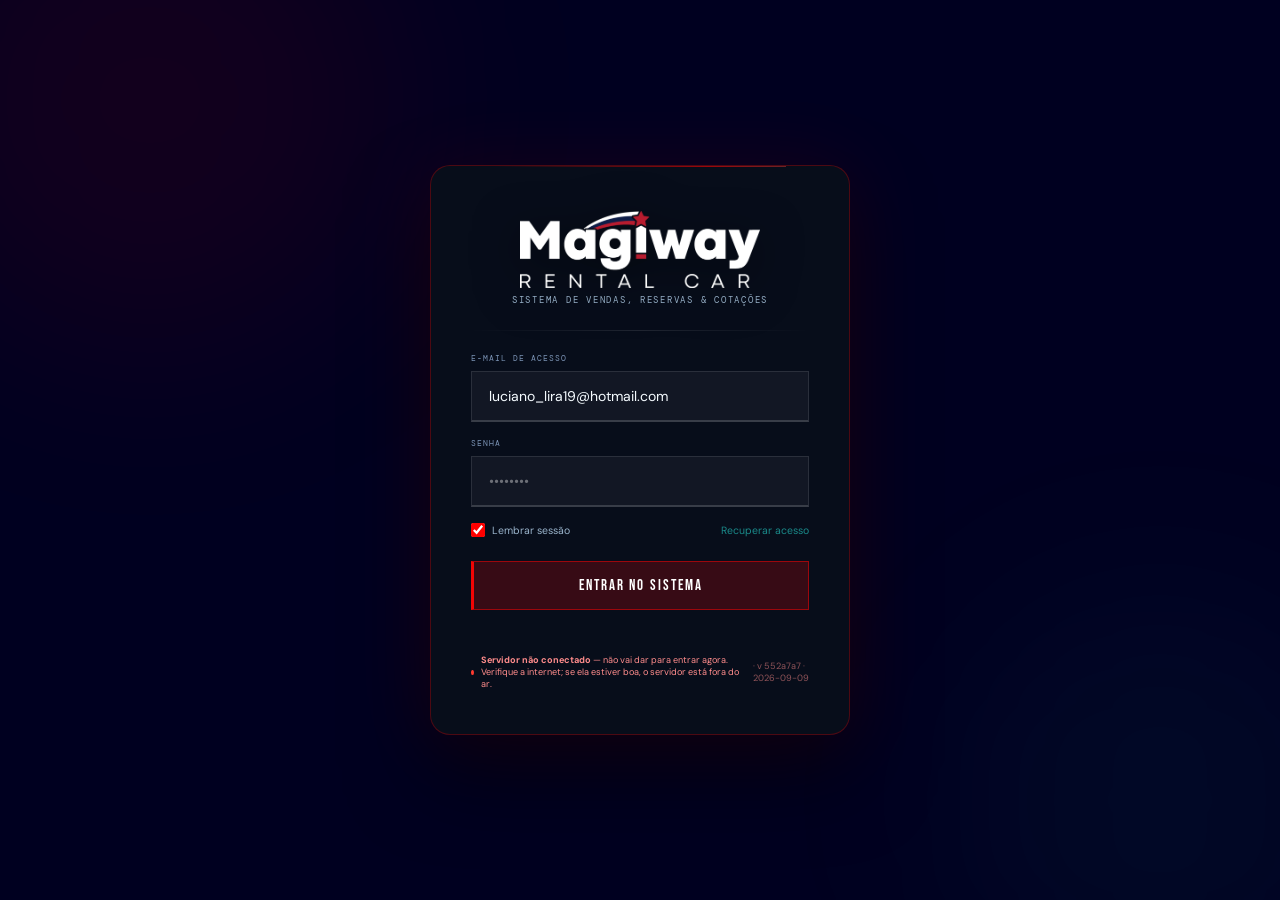
==== index.html @ 79f3cd8d "O ponto verde da tela de login estava verde mesmo com o servidor fora O rodape da tela de login traz" ====
<!DOCTYPE html>
<html lang="pt-BR"><head><style>body {transition: opacity ease-in 0.2s; } 
body[unresolved] {opacity: 0; display: block; overflow: hidden; position: relative; } 
</style>
<meta charset="UTF-8">
<meta name="viewport" content="width=device-width,initial-scale=1,maximum-scale=1,viewport-fit=cover">
<title>MAGIWAY Rental Car — Sistema</title>
<!-- Marca da versão publicada. Serve para responder "qual versão está no ar?"
     sem depender de olhar arquivo ou data de download: aparece no rodapé da
     barra lateral, na tela de login e em window.MGW_VERSAO no console. -->
<script>window.MGW_VERSAO={ build:'552a7a7', data:'2026-09-09' };</script>
<!-- App instalável no celular: quem entrega o carro no aeroporto abre a Agenda
     do Dia pelo ícone da tela inicial, e ela abre mesmo sem sinal. -->
<link rel="manifest" href="/manifest.webmanifest">
<meta name="theme-color" content="#000020">
<meta name="mobile-web-app-capable" content="yes">
<meta name="apple-mobile-web-app-capable" content="yes">
<meta name="apple-mobile-web-app-status-bar-style" content="black-translucent">
<meta name="apple-mobile-web-app-title" content="Magiway">
<link rel="apple-touch-icon" href="/icon-192.png">
<link rel="icon" type="image/png" sizes="192x192" href="/icon-192.png">
<script src="https://cdnjs.cloudflare.com/ajax/libs/Chart.js/4.4.1/chart.umd.min.js"></script>
<script>
/* ═══ PADRÕES DE GRÁFICO — valem para o app inteiro ═══
   Mexer aqui alcança TODOS os gráficos de uma vez, inclusive os que já
   existiam e os que vierem depois. Cada gráfico continua livre para
   sobrescrever o que precisar — isto é só o ponto de partida.
   Roda antes de qualquer gráfico ser criado: os painéis só desenham
   quando a aba é aberta, muito depois desta linha. */
(function(){
  if(typeof Chart==='undefined') return;
  var D=Chart.defaults;
  D.font.family="'DM Sans',system-ui,sans-serif";
  D.font.size=11;
  D.color='#9AB4CC';
  D.borderColor='rgba(255,255,255,.05)';
  D.maintainAspectRatio=false;

  /* animação de entrada: sobe em vez de "aparecer" — dá noção de origem */
  D.animation.duration=650;
  D.animation.easing='easeOutQuart';
  D.animations.colors=false;                 /* cor não anima: pisca feio */

  /* legenda com bolinha em vez do quadradinho padrão */
  D.plugins.legend.labels.usePointStyle=true;
  D.plugins.legend.labels.pointStyle='circle';
  D.plugins.legend.labels.boxWidth=8;
  D.plugins.legend.labels.boxHeight=8;
  D.plugins.legend.labels.padding=13;
  D.plugins.legend.labels.font={size:11};

  /* balão de informação: mais legível e com a cor da série ao lado */
  var T=D.plugins.tooltip;
  T.backgroundColor='rgba(6,12,22,.97)';
  T.borderColor='rgba(255,255,255,.14)';
  T.borderWidth=1;
  T.titleColor='#F5FBFF';
  T.bodyColor='#C9D8E8';
  T.padding=11;
  T.cornerRadius=10;
  T.displayColors=true;
  T.usePointStyle=true;
  T.titleFont={size:12,weight:'600'};
  T.bodyFont={size:12};
  T.caretSize=6;

  /* barras com canto arredondado por padrão */
  if(D.elements&&D.elements.bar){
    D.elements.bar.borderRadius=0;   /* barras RETAS (pedido do Luciano) */
    D.elements.bar.borderSkipped=false;
  }
  /* linha mais suave e ponto que só aparece ao passar o mouse */
  if(D.elements&&D.elements.line){ D.elements.line.tension=.36; D.elements.line.borderWidth=2; }
  if(D.elements&&D.elements.point){ D.elements.point.radius=0; D.elements.point.hoverRadius=6; D.elements.point.hitRadius=14; }
  if(D.elements&&D.elements.arc){ D.elements.arc.borderWidth=0; D.elements.arc.hoverOffset=8; }

})();
</script>
<script src="https://cdnjs.cloudflare.com/ajax/libs/html2canvas/1.4.1/html2canvas.min.js"></script>
<script src="https://cdnjs.cloudflare.com/ajax/libs/jspdf/2.5.1/jspdf.umd.min.js"></script>
<script src="https://cdnjs.cloudflare.com/ajax/libs/pdf-lib/1.17.1/pdf-lib.min.js"></script>
<link href="https://fonts.googleapis.com/css2?family=Bebas+Neue&amp;family=DM+Sans:opsz,wght@9..40,300;9..40,400;9..40,500;9..40,600&amp;family=DM+Mono:wght@400;500&amp;display=swap" rel="stylesheet">
<script>
/* Sem sinal (ou com o CDN bloqueado pela rede do hotel), o Chart.js não carrega.
   Antes disso derrubava a montagem do Dashboard no meio: os gráficos ficavam em
   branco E os números paravam de aparecer, porque a exceção interrompia a
   função. Com este substituto de mentira, o gráfico fica vazio e o resto da
   tela continua funcionando — que é o que importa para quem está no aeroporto. */
if(typeof Chart==='undefined'){
  window.Chart=function(){ return { destroy:function(){}, update:function(){}, resize:function(){}, data:{}, options:{} }; };
  window.Chart.defaults={ color:'#9AB4CC', font:{ family:"'DM Sans',sans-serif" } };
  window.MGW_SEM_GRAFICOS=true;
  console.warn('[app] Chart.js não carregou — os gráficos ficam vazios, o resto do app funciona normalmente');
}
</script>
<style>
*,*::before,*::after{box-sizing:border-box;margin:0;padding:0}
:root{
  /* Magiway NEON palette · v4 */
  --ink:#000020;--ink2:#171a4a;--ink3:#2f2c79;
  --glass:rgba(255,255,255,0.05);--glass2:rgba(255,255,255,0.09);
  --edge:rgba(255,255,255,0.10);
  --edgeO:rgba(255,0,0,0.45);--edgeT:rgba(31,169,166,0.40);
  /* Fire — vermelho neon Magiway */
  --fire:#FF0000;--fire2:#E63946;--fireD:rgba(255,0,0,0.14);
  --fireDark:#BD0003;
  --fireGlow:0 0 24px rgba(255,0,0,0.5);
  --fireGlowLg:0 0 48px rgba(255,0,0,0.6);
  --fireTextGlow:0 0 12px rgba(255,0,0,0.7),0 0 24px rgba(255,0,0,0.4);
  /* Ice — dourado neon (citrino vibrante) */
  --ice:#1FA9A6;--ice2:#6DC7C5;--iceD:rgba(31,169,166,0.12);
  --iceGlow:0 0 22px rgba(31,169,166,0.45);
  --iceTextGlow:0 0 12px rgba(31,169,166,0.6);
  /* Cyan accent (electric) */
  --cyan:#1FA9A6;--cyanGlow:0 0 16px rgba(31,169,166,0.6);
  /* Chalk (text) */
  --chalk:#F5FBFF;--chalk2:#9AB4CC;--chalk3:#7B93B5;
  /* Status colors (boosted) */
  --red:#FF4757;--gold:#FFD11A;--green:#1AFF9D;--blue:#3B9EFF;--purple:#C964FF;
  --r:12px;--sb:232px;
  --brand-white:url("[data-uri]");
}
html{font-size:14px}
body{font-family:'DM Sans',sans-serif;background:var(--ink);color:var(--chalk);min-height:100vh;overflow-x:hidden;-webkit-font-smoothing:antialiased}
::-webkit-scrollbar{width:3px}::-webkit-scrollbar-thumb{background:var(--fire);border-radius:2px}
/* Lista aberta dos filtros: sem isto o sistema pinta o fundo de branco e o texto some */
select{color-scheme:dark}
select option,select optgroup{background:var(--ink2);color:var(--chalk)}
/* aviso de gráfico sem série — cobre a área do canvas em vez de deixar a grade nua */
.mgw-vazio{position:absolute;inset:0;display:flex;flex-direction:column;align-items:center;
  justify-content:center;gap:9px;padding:18px 22px;text-align:center;pointer-events:none}
.mgw-vazio-i{font-size:1.5rem;color:var(--chalk3);opacity:.45;line-height:1}
.mgw-vazio-t{font-size:.72rem;line-height:1.65;color:var(--chalk3);max-width:46ch}
.mgw-vazio-t b{color:var(--chalk2)}
/* ── valores sob sigilo (comissão e pagamento) ── */
.vlr-sigilo{transition:.15s}
body.sigilo-on .vlr-sigilo{position:relative;color:transparent !important;cursor:pointer;user-select:none;
  text-shadow:none !important;-webkit-text-fill-color:transparent}
body.sigilo-on .vlr-sigilo::after{content:'\2022\2022\2022\2022\2022';position:absolute;left:0;top:0;right:0;bottom:0;
  display:flex;align-items:center;justify-content:inherit;letter-spacing:.14em;
  color:var(--chalk3);-webkit-text-fill-color:var(--chalk3);font-family:'DM Mono',monospace;font-size:.8em}
body.sigilo-on .vlr-sigilo:hover::after{color:var(--ice);-webkit-text-fill-color:var(--ice)}
body.sigilo-on .vlr-sigilo *{visibility:hidden}
.vm-trava{border:1px solid rgba(255,209,26,.4);background:rgba(255,209,26,.05);border-radius:14px;
  padding:20px 22px;margin-bottom:18px}
.vm-trava h4{font-size:.92rem;font-weight:800;color:var(--gold);margin-bottom:8px}
.vm-trava p{font-size:.75rem;line-height:1.7;color:var(--chalk2);margin-bottom:12px}
.vm-trava-form{display:flex;gap:9px;flex-wrap:wrap;align-items:center}
.vm-trava-form input{padding:9px 13px;border-radius:9px;border:1px solid var(--edge);
  background:rgba(255,255,255,.04);color:var(--chalk);font-size:.8rem;outline:none;min-width:190px}
.vm-trava-form input:focus{border-color:var(--gold)}

select option:checked,select option:hover{background:var(--ink3);color:#fff}
body::before{content:'';position:fixed;inset:0;pointer-events:none;z-index:0;
  background:radial-gradient(ellipse 60% 40% at 5% 15%,rgba(255,0,0,.05) 0%,transparent 60%),
             radial-gradient(ellipse 50% 50% at 95% 85%,rgba(31,169,166,.03) 0%,transparent 60%)}

/* ── LOGIN ── */
#login-page{position:fixed;inset:0;z-index:1000;display:flex;align-items:center;justify-content:center;background:var(--ink)}
.lg-orb{position:absolute;border-radius:50%;filter:blur(100px);pointer-events:none}
.lo1{width:500px;height:500px;background:rgba(255,0,0,.07);top:-150px;left:-100px;animation:ob 9s ease-in-out infinite}
.lo2{width:400px;height:400px;background:rgba(31,169,166,.05);bottom:-100px;right:-80px;animation:ob 11s ease-in-out infinite reverse}
@keyframes ob{0%,100%{transform:scale(1)}50%{transform:scale(1.15)}}
.lg-card{
  position:relative;z-index:2;width:420px;
  background:rgba(8,15,26,.93);border:1px solid rgba(255,0,0,.28);
  border-radius:20px;padding:44px 40px;
  backdrop-filter:blur(24px);
  box-shadow:0 0 80px rgba(255,0,0,.09),0 40px 80px rgba(0,0,0,.5);
}
.lg-card::before{content:'';position:absolute;top:0;left:15%;right:15%;height:1px;
  background:linear-gradient(90deg,transparent,rgba(255,0,0,.6),rgba(31,169,166,.45),transparent);
  background-size:220% 100%;animation:kpiBarSheen 8s ease-in-out infinite}
.lg-logo{text-align:center;margin-bottom:24px}
.lg-brandimg{width:240px;max-width:85%;height:78px;margin:0 auto 2px;
  background:var(--brand-white) center/contain no-repeat;
  filter:drop-shadow(0 8px 22px rgba(0,0,0,.55))}
.lg-sub{font-family:'DM Mono',monospace;font-size:.62rem;letter-spacing:.2em;
  color:var(--chalk2);text-transform:uppercase;margin-top:6px}
.lg-sep{height:1px;background:linear-gradient(90deg,transparent,var(--edge),transparent);margin:22px 0}
.lf{margin-bottom:16px}
.lf label{display:block;font-size:.58rem;font-family:'DM Mono',monospace;letter-spacing:.12em;text-transform:uppercase;color:var(--chalk3);margin-bottom:7px}
.lf input{width:100%;background:rgba(255,255,255,.04);border:1px solid var(--edge);border-radius:10px;padding:15px 17px;font-family:'DM Sans',sans-serif;font-size:1rem;color:var(--chalk);outline:none;transition:all .2s;min-height:48px}
.lf input:focus{border-color:var(--fire);box-shadow:0 0 0 3px rgba(255,0,0,.1),0 0 20px rgba(255,0,0,.12)}
.lf input::placeholder{color:var(--chalk3)}
.lg-opts{display:flex;align-items:center;justify-content:space-between;margin-bottom:24px;font-size:.75rem}
.lg-opts label{display:flex;align-items:center;gap:7px;color:var(--chalk2);cursor:pointer}
.lg-opts input[type=checkbox]{accent-color:var(--fire);width:14px;height:14px}
.lg-opts a{color:var(--ice);text-decoration:none;opacity:.8}
.lg-btn{width:100%;padding:14px;border:none;border-radius:10px;
  background:linear-gradient(135deg,var(--fire),#BD0003);
  font-family:'Bebas Neue',sans-serif;font-size:15px;letter-spacing:.14em;color:#fff;
  cursor:pointer;transition:all .22s;position:relative;overflow:hidden;box-shadow:0 0 24px rgba(255,0,0,0.45),0 0 48px rgba(255,0,0,0.18);transition:box-shadow .2s ease,transform .1s ease}
.lg-btn:hover{box-shadow:0 0 40px rgba(255,0,0,0.7),0 0 80px rgba(255,0,0,0.3);transform:translateY(-1px)}
.lg-btn::after{content:'';position:absolute;top:0;left:-100%;width:100%;height:100%;
  background:linear-gradient(90deg,transparent,rgba(255,255,255,.12),transparent);transition:left .45s}
.lg-btn:hover::after{left:100%}
.lg-btn:hover{box-shadow:0 0 28px rgba(255,0,0,.35);transform:translateY(-1px)}
.lg-err{color:var(--red);font-size:.73rem;text-align:center;margin-top:12px;display:none}
.lg-rec{font-size:.74rem;text-align:center;margin-top:12px;line-height:1.55;color:var(--chalk3);min-height:16px}
.lg-rec b{color:var(--chalk2)}
.lg-rec.ok{color:#1AFF9D}
.lg-rec.erro{color:var(--red)}
.lg-status{display:flex;align-items:center;justify-content:center;gap:7px;margin-top:16px;font-size:.65rem;color:var(--chalk3)}
.ls-dot{width:5px;height:5px;border-radius:50%;background:var(--chalk3);animation:blink 2.5s infinite}
.ls-dot.ok{background:var(--green)}
.ls-dot.off{background:#FF3B30;animation:none}
.lg-status.off{color:#FF8C8C}
@keyframes blink{0%,100%{opacity:1}50%{opacity:.2}}

/* ── APP ── */
#app{display:none;position:relative;z-index:1}

/* SIDEBAR */
.sidebar{
  position:fixed;top:0;left:0;bottom:0;width:var(--sb);
  background:rgba(4,8,15,.97);border-right:1px solid var(--edge);
  backdrop-filter:blur(20px);z-index:100;display:flex;flex-direction:column;
  transition:transform .32s cubic-bezier(.4,0,.2,1);
}
.sidebar::before{content:'';position:absolute;top:0;left:0;right:0;height:1px;
  background:linear-gradient(90deg,transparent,var(--fire),transparent);opacity:.5}
body.sidebar-collapsed .sidebar{transform:translateX(-100%)}
body.sidebar-collapsed .main{margin-left:0}
.sb-backdrop{display:none;position:fixed;inset:0;z-index:99;background:rgba(0,0,0,.6);backdrop-filter:blur(2px)}
.sb-toggle{
  width:38px;height:38px;border-radius:10px;flex-shrink:0;
  border:1px solid var(--edge);background:var(--glass);color:var(--chalk2);
  cursor:pointer;font-size:16px;display:flex;align-items:center;justify-content:center;
  transition:all .2s;
}
.sb-toggle:hover{border-color:var(--edgeO);color:var(--fire);background:var(--fireD);box-shadow:0 0 12px rgba(255,0,0,.18)}
@media(max-width:640px){
  .sidebar{transform:translateX(-100%);box-shadow:0 0 60px rgba(0,0,0,.6)}
  body:not(.sidebar-collapsed) .sidebar{transform:translateX(0)}
  body:not(.sidebar-collapsed) .sb-backdrop{display:block}
  .main{margin-left:0 !important}

  /* ── CELULAR ──
     No telefone a barra do topo é a parte mais cara da tela. O subtítulo
     descrevia a aba em seis linhas e empurrava a cotação para fora; o
     relógio não vale o espaço. Fica o essencial: menu, nome da aba,
     cotação e o botão de atualizar. */
  /* Duas linhas no celular: o nome da aba não cabe ao lado da cotação sem
     virar reticências. Em cima o menu e o título, embaixo os controles. */
  .topbar{padding:9px 12px;gap:7px;flex-wrap:wrap}
  .topbar>div:first-child{min-width:0;flex:1 1 100%;gap:10px}
  .topbar>div:first-child>div{min-width:0}
  .tb-title{font-size:16px;letter-spacing:.07em;white-space:nowrap;overflow:hidden;text-overflow:ellipsis}
  .tb-sub{display:none}
  .tb-right{gap:7px;flex:1 1 100%;justify-content:flex-start}
  .tb-time{display:none}
  .tb-pill{padding:4px 11px;font-size:.65rem;white-space:nowrap}
  .tb-cotbtn{width:28px;height:28px}

  /* dedo, não mouse: alvo mínimo confortável nos botões e campos */
  .mgw-btn,.fr-b,.mgag-flagbtn,.tbtn{min-height:38px}
  .mgw-input,.fr-f input,.fr-f select,.fr-f textarea{font-size:16px}  /* <16px faz o iPhone dar zoom sozinho */

  /* painéis: menos margem lateral, mais conteúdo */
  #panel-frota,#panel-suporte,#panel-auditoria,
  #panel-calendario,#panel-reservas,#panel-agenda{padding:14px 12px}
  .fr-grid{grid-template-columns:1fr}
  .fr-form{grid-template-columns:1fr}
  .fr-box{padding:18px 15px}
  .fr-modal{padding:12px 8px}
  .au-tipo{min-width:0;flex:1 1 90px;padding:10px 6px}
  .au-tipo .s{display:none}

  /* barras de ferramentas quebram em linhas, sem espremer o campo de busca */
  .fr-toolbar,.mgcal-toolbar,.mgrsv-toolbar,.mgag-toolbar{gap:7px}
  .fr-toolbar .mgw-input,.mgrsv-toolbar .mgw-input{flex:1 1 100%}

  /* o botão de instalar não pode tapar o conteúdo do rodapé */
  #mgw-instalar{right:10px;bottom:10px;padding:9px 14px;font-size:.74rem}
}

.sb-head{padding:20px 18px 16px;border-bottom:1px solid var(--edge);flex-shrink:0}
.sb-brand{display:flex;align-items:center;gap:10px;margin-bottom:14px}
.sb-brandimg{width:100%;height:40px;background:var(--brand-white) left center/contain no-repeat;filter:drop-shadow(0 2px 6px rgba(0,0,0,.4))}
.sb-mark{width:42px;height:42px;border-radius:11px;padding:4px;
  background:linear-gradient(135deg,var(--fire) 0%,var(--fireDark) 70%,var(--fire) 100%);
  display:flex;align-items:center;justify-content:center;flex-shrink:0;
  box-shadow:0 2px 8px rgba(0,0,0,.3),inset 0 1px 0 rgba(255,255,255,.14);
  border:1px solid rgba(255,255,255,.10)}
.sb-bname{font-family:'Bebas Neue',sans-serif;font-size:16px;letter-spacing:.12em;color:var(--chalk)}
.sb-bsub{font-size:.57rem;letter-spacing:.15em;text-transform:uppercase;color:var(--chalk3)}
.sb-vendor{background:var(--fireD);border:1px solid var(--edgeO);border-radius:9px;padding:2px}
.sb-vendor select{width:100%;background:transparent;border:none;padding:8px 10px;color:var(--chalk);font-family:'DM Sans',sans-serif;font-size:.78rem;outline:none;cursor:pointer}
.sb-vendor select option{background:var(--ink2);color:var(--chalk)}

.sb-nav{flex:1;padding:10px;overflow-y:auto;display:flex;flex-direction:column;gap:2px}
.sb-sec{font-size:.54rem;font-weight:700;letter-spacing:.22em;text-transform:uppercase;color:var(--chalk3);padding:10px 8px 5px}
.sb-item{display:flex;align-items:center;gap:10px;padding:9px 12px;border-radius:9px;
  cursor:pointer;transition:all .16s;color:var(--chalk2);font-size:.78rem;font-weight:500;position:relative;user-select:none}
.sb-item:hover{background:var(--glass);color:var(--chalk)}
.sb-item.active{background:var(--fireD);color:var(--fire);border:1px solid var(--edgeO);box-shadow:0 0 14px rgba(255,0,0,.12),inset 0 0 10px rgba(255,0,0,.05)}
.sb-item.active::before{content:'';position:absolute;left:0;top:5px;bottom:5px;width:2px;background:var(--fire);border-radius:2px;box-shadow:0 0 8px var(--fire)}
.sb-ico{width:15px;height:15px;opacity:.65;flex-shrink:0}
.sb-item.active .sb-ico{opacity:1}
.sb-bdg{margin-left:auto;background:var(--fire);color:#fff;font-size:.52rem;font-weight:700;padding:2px 6px;border-radius:10px;letter-spacing:.04em}

.sb-foot{padding:14px 18px;border-top:1px solid var(--edge);flex-shrink:0}
.sb-user{display:flex;align-items:center;gap:9px}
.sb-av{width:34px;height:34px;border-radius:50%;background:linear-gradient(135deg,var(--fire),var(--ice));display:flex;align-items:center;justify-content:center;font-family:'Bebas Neue',sans-serif;font-size:11px;letter-spacing:.04em;color:#fff;flex-shrink:0}
.sb-uname{font-size:.78rem;font-weight:500;color:var(--chalk)}
.sb-urole{font-size:.6rem;color:var(--chalk3)}
.sb-logout{margin-left:auto;background:none;border:none;color:var(--chalk3);cursor:pointer;padding:5px;border-radius:6px;transition:color .2s;font-size:1rem}
.sb-logout:hover{color:var(--red)}

/* MAIN */
/* min-width:0 — sem isto, um item flex não encolhe abaixo do tamanho do próprio
   conteúdo: a tabela larga de Reservas esticava a página inteira (2150px numa
   tela de 1500) em vez de rolar dentro da própria caixa. A barra de busca, os
   avisos e os cards saíam do lado direito. No celular isso é fatal. */
.main{margin-left:var(--sb);min-height:100vh;display:flex;flex-direction:column;min-width:0}
.topbar{
  position:sticky;top:0;z-index:50;
  padding:14px 26px;
  background:rgba(4,8,15,.88);border-bottom:1px solid var(--edge);
  backdrop-filter:blur(16px);
  display:flex;align-items:center;justify-content:space-between;
}
.topbar::after{content:'';position:absolute;bottom:0;left:0;right:0;height:1px;
  background:linear-gradient(90deg,transparent,rgba(255,0,0,.3),rgba(31,169,166,.3),transparent);
  background-size:220% 100%;animation:kpiBarSheen 10s ease-in-out infinite}
.tb-title{font-family:'Bebas Neue',sans-serif;font-size:18px;letter-spacing:.1em;
  background:linear-gradient(90deg,var(--chalk),var(--ice));-webkit-background-clip:text;-webkit-text-fill-color:transparent}
.tb-sub{font-size:.62rem;font-family:'DM Mono',monospace;color:var(--chalk3);margin-top:2px}
.tb-right{display:flex;align-items:center;gap:10px}
.tb-pill{padding:5px 14px;border-radius:18px;font-size:.68rem;font-weight:500}
.pill-fire{background:var(--fireD);border:1px solid var(--edgeO);color:var(--fire)}
.col-toggle{font-size:.62rem;font-family:'DM Mono',monospace;letter-spacing:.08em;padding:3px 9px;border-radius:6px;border:1px solid rgba(255,255,255,.1);background:rgba(255,255,255,.04);color:var(--chalk3);cursor:pointer;transition:all .2s}
.col-toggle.active{border-color:rgba(255,0,0,.4);background:rgba(255,0,0,.1);color:var(--fire)}
.pill-ice{background:var(--iceD);border:1px solid var(--edgeT);color:var(--ice)}
.tb-time{font-family:'DM Mono',monospace;font-size:.75rem;color:var(--chalk3)}
/* botão de atualizar a cotação — mora na barra do topo, que é a mesma em toda aba */
.tb-cotbtn{width:28px;height:28px;border-radius:50%;border:1px solid var(--edgeT);background:var(--iceD);
  color:var(--ice);font-size:.9rem;line-height:1;cursor:pointer;transition:.18s;flex-shrink:0;
  display:flex;align-items:center;justify-content:center;padding:0}
.tb-cotbtn:hover{background:rgba(31,169,166,.22);transform:rotate(90deg)}
.tb-cotbtn:disabled{opacity:.5;cursor:default;transform:none}
.tb-cotbtn.girando{animation:tbGira .9s linear infinite}
@keyframes tbGira{to{transform:rotate(360deg)}}

/* CONTENT */
.content{padding:22px 26px;flex:1;min-width:0;overflow-x:hidden}
.panel{display:none;animation:fadeUp .35s ease both;min-width:0}
.panel.active{display:block}
@keyframes fadeUp{from{opacity:0;transform:translateY(10px)}to{opacity:1;transform:translateY(0)}}

/* TOAST */
.toast{position:fixed;top:1rem;left:50%;transform:translateX(-50%) translateY(-70px);
  z-index:999;background:var(--ink2);border:1px solid var(--green);border-radius:20px;
  padding:.42rem 1rem;font-size:.73rem;color:var(--green);white-space:nowrap;
  transition:transform .3s cubic-bezier(.34,1.56,.64,1);box-shadow:0 8px 30px rgba(0,0,0,.5),0 0 18px rgba(26,255,157,.14)}
.toast.show{transform:translateX(-50%) translateY(0)}

/* LOADER */
.loader{position:fixed;inset:0;z-index:800;background:rgba(4,8,15,.88);backdrop-filter:blur(8px);display:none;flex-direction:column;align-items:center;justify-content:center;gap:.8rem}
.loader.on{display:flex}
.spin{width:38px;height:38px;border-radius:50%;border:2.5px solid rgba(255,0,0,.2);border-top-color:var(--fire);animation:rot .7s linear infinite}
@keyframes rot{to{transform:rotate(360deg)}}
.loader-txt{font-family:'Bebas Neue',sans-serif;font-size:13px;letter-spacing:.2em;color:var(--ice)}

/* DASHBOARD */

.kpi-grid{display:grid;grid-template-columns:repeat(4,1fr);gap:12px;margin-bottom:16px}
@media(max-width:1300px){.kpi-grid{grid-template-columns:repeat(2,1fr)}}
.kpi{background:var(--glass);border:1px solid var(--edge);border-radius:var(--r);padding:18px;position:relative;overflow:hidden;transition:transform .2s,border-color .25s,box-shadow .25s}
.kpi:hover{transform:translateY(-2px);box-shadow:0 8px 24px rgba(0,0,0,.35),0 0 20px rgba(255,0,0,.08)}
.kg{position:absolute;width:90px;height:90px;border-radius:50%;filter:blur(32px);top:-25px;right:-18px;opacity:.55}
.kpi-tag{font-size:.57rem;font-family:'DM Mono',monospace;letter-spacing:.14em;text-transform:uppercase;color:var(--chalk3);margin-bottom:11px}
.kpi-val{font-family:'Bebas Neue',sans-serif;font-size:25px;letter-spacing:.04em;line-height:1;margin-bottom:4px;text-shadow:0 1px 2px rgba(0,0,0,.4)}
.kpi-sub{font-size:.64rem;color:var(--chalk3)}
.kpi-bar{position:absolute;bottom:0;left:0;right:0;height:2px;background-size:220% 100%;animation:kpiBarSheen 7s ease-in-out infinite}
@keyframes kpiBarSheen{0%{background-position:0% 0}50%{background-position:100% 0}100%{background-position:0% 0}}
.kpi-o{border-color:var(--edgeO)}.kpi-o .kpi-val{color:var(--fire)}.kpi-o .kg{background:var(--fire)}.kpi-o .kpi-bar{background:linear-gradient(90deg,transparent,var(--fire),transparent)}
.kpi-t{border-color:var(--edgeT)}.kpi-t .kpi-val{color:var(--ice)}.kpi-t .kg{background:var(--ice)}.kpi-t .kpi-bar{background:linear-gradient(90deg,transparent,var(--ice),transparent)}
.kpi-g{border-color:rgba(26,255,157,.18)}.kpi-g .kpi-val{color:var(--green)}.kpi-g .kg{background:var(--green)}.kpi-g .kpi-bar{background:linear-gradient(90deg,transparent,var(--green),transparent)}
.kpi-y{border-color:rgba(255,209,26,.18)}.kpi-y .kpi-val{color:var(--gold)}.kpi-y .kg{background:var(--gold)}.kpi-y .kpi-bar{background:linear-gradient(90deg,transparent,var(--gold),transparent)}
.kpi-b{border-color:rgba(59,158,255,.18)}.kpi-b .kpi-val{color:var(--blue)}.kpi-b .kg{background:var(--blue)}.kpi-b .kpi-bar{background:linear-gradient(90deg,transparent,var(--blue),transparent)}
.card{background:var(--glass);border:1px solid var(--edge);border-radius:var(--r);padding:20px;box-shadow:0 4px 16px rgba(0,0,0,.25);transition:border-color .25s,box-shadow .25s}
.card:hover{border-color:rgba(255,0,0,.22);box-shadow:0 4px 16px rgba(0,0,0,.25),0 0 24px rgba(255,0,0,.06)}
.card-title{font-family:'Bebas Neue',sans-serif;font-size:13px;letter-spacing:.12em;color:var(--chalk)}
.card-sub{font-size:.63rem;font-family:'DM Mono',monospace;color:var(--chalk3);margin-top:3px;margin-bottom:14px}
.ch-grid2{display:grid;grid-template-columns:1fr 1fr;gap:13px}
/* Featured/hero card with slow animated gradient border */
.card-hero{position:relative;overflow:hidden;border-color:var(--edgeO);display:flex;align-items:center;gap:24px;flex-wrap:wrap}
.card-hero::before{content:'';position:absolute;inset:0;border-radius:inherit;padding:1px;
  background:linear-gradient(120deg,var(--fire),var(--ice),var(--fire));background-size:220% 220%;
  -webkit-mask:linear-gradient(#fff 0 0) content-box,linear-gradient(#fff 0 0);
  -webkit-mask-composite:xor;mask-composite:exclude;
  animation:cardHeroSheen 9s ease infinite;pointer-events:none}
@keyframes cardHeroSheen{0%{background-position:0% 50%}50%{background-position:100% 50%}100%{background-position:0% 50%}}
/* Progress ring */
.ring-meta{position:relative;width:118px;height:118px;flex-shrink:0}
.ring-svg{width:100%;height:100%;transform:rotate(-90deg)}
.ring-track{fill:none;stroke:rgba(255,255,255,.07);stroke-width:10}
.ring-fill{fill:none;stroke:var(--ice);stroke-width:10;stroke-linecap:round;stroke-dasharray:326.7;stroke-dashoffset:326.7;transition:stroke-dashoffset 1.4s cubic-bezier(.34,1.56,.64,1);filter:drop-shadow(0 0 8px rgba(31,169,166,.55))}
.ring-label{position:absolute;inset:0;display:flex;flex-direction:column;align-items:center;justify-content:center}
.ring-pct{font-family:'Bebas Neue',sans-serif;font-size:24px;letter-spacing:.03em;color:var(--chalk)}
.ring-sub{font-size:.52rem;font-family:'DM Mono',monospace;color:var(--chalk3);text-transform:uppercase;letter-spacing:.08em;margin-top:2px;text-align:center}
/* Live pulse badge */
.bdg-live{animation:bdgLivePulse 2.2s ease-in-out infinite}
@keyframes bdgLivePulse{0%,100%{box-shadow:0 0 0 rgba(255,0,0,.4)}50%{box-shadow:0 0 9px rgba(255,0,0,.75)}}
@media(prefers-reduced-motion:reduce){
  .kpi-bar,.card-hero::before,.bdg-live,.lg-orb,.ls-dot,.topbar::after,.lg-card::before,.meta-prog-fill::after{animation:none !important}
  .ring-fill{transition:none !important}
  .sidebar,.frota-card-img img{transition:none !important}
}
.ch-grid3{display:grid;grid-template-columns:1fr 1fr 1fr;gap:13px}
@media(max-width:1100px){.ch-grid2,.ch-grid3{grid-template-columns:1fr}}

/* COTAÇÃO */

.cot-wrap{max-width:780px;margin-left:auto;margin-right:auto}
.cblock{background:var(--glass);border:1px solid var(--edge);border-radius:var(--r);overflow:hidden;margin-bottom:.6rem;transition:border-color .2s}
.cblock:focus-within{border-color:var(--edgeO)}
.cblock-hd{padding:.5rem .88rem;border-bottom:1px solid var(--edge);display:flex;align-items:center;gap:.5rem;background:rgba(255,255,255,.01)}
.cbl{width:16px;height:2px;background:var(--fire);border-radius:1px;flex-shrink:0}
.cbt{font-family:'Bebas Neue',sans-serif;font-size:12px;letter-spacing:.15em;color:var(--chalk);opacity:.85}
.cbd{padding:.75rem .88rem}
.cg2{display:grid;grid-template-columns:1fr 1fr;gap:.45rem}
.cg3{display:grid;grid-template-columns:1fr 1fr auto;gap:.38rem;align-items:end}
.f{display:flex;flex-direction:column;gap:.18rem}
.fl{font-size:.57rem;font-family:'DM Mono',monospace;letter-spacing:.12em;text-transform:uppercase;color:var(--chalk3)}
.fi{width:100%;background:rgba(255,255,255,.04);border:1px solid rgba(255,255,255,.07);border-radius:9px;padding:.85rem .95rem;color:var(--chalk);font-size:.95rem;font-family:'DM Sans',sans-serif;outline:none;transition:all .2s;-webkit-appearance:none;appearance:none;min-height:44px}
.fi:focus{border-color:var(--fire);background:rgba(255,0,0,.04);box-shadow:0 0 0 3px rgba(255,0,0,.1)}
.fi::placeholder{color:var(--chalk3)}
/* DARK SELECT ORANGE TEXT */
select.fi{background-color:#000020 !important;background-image:url("data:image/svg+xml,%3Csvg xmlns='http://www.w3.org/2000/svg' width='10' height='6'%3E%3Cpath d='M0 0l5 6 5-6z' fill='%23FF0000'/%3E%3C/svg%3E");background-repeat:no-repeat;background-position:right .68rem center;padding-right:1.9rem;color:#FF0000 !important;font-weight:500}
select.fi option{background:#000020 !important;color:#FF0000 !important}
select.fi optgroup{color:#7B93B5 !important;font-weight:700;background:#171a4a !important}
input[type=date]::-webkit-calendar-picker-indicator,input[type=time]::-webkit-calendar-picker-indicator{filter:invert(55%) sepia(80%) saturate(500%) hue-rotate(155deg) brightness(1.1);cursor:pointer;transform:scale(1.1)}
.days-tag{background:linear-gradient(135deg,rgba(255,0,0,.12),rgba(31,169,166,.08));border:1px solid var(--edgeO);border-radius:8px;padding:.45rem .52rem;font-family:'DM Mono',monospace;font-size:.8rem;font-weight:500;color:var(--ice);text-align:center;white-space:nowrap;min-width:50px}
/* ADDONS */
.arow{display:flex;align-items:center;justify-content:space-between;padding:.4rem 0;border-bottom:1px solid rgba(255,255,255,.04)}
.arow:last-child{border-bottom:none}
.al{display:flex;align-items:center;gap:.42rem;font-size:.79rem}
.ap{font-size:.67rem;font-family:'DM Mono',monospace;color:var(--chalk3)}
.ar{display:flex;align-items:center;gap:.42rem}
.av{font-family:'DM Mono',monospace;font-size:.71rem;color:var(--ice);min-width:52px;text-align:right}
.av.off{color:var(--chalk3)}
.tog{width:34px;height:18px;border-radius:9px;background:rgba(255,255,255,.08);border:1px solid rgba(255,255,255,.12);cursor:pointer;position:relative;transition:all .2s;flex-shrink:0}
.tog::after{content:'';position:absolute;top:2px;left:2px;width:12px;height:12px;border-radius:50%;background:var(--chalk3);transition:all .2s}
.tog.on{background:linear-gradient(135deg,var(--fire),var(--fire2));border-color:var(--fire);box-shadow:0 0 8px rgba(255,0,0,.25)}
.tog.on::after{left:18px;background:#fff}
.sbadge{display:inline-flex;align-items:center;gap:.22rem;background:var(--iceD);border:1px solid var(--edgeT);border-radius:5px;padding:.12rem .38rem;font-family:'DM Mono',monospace;font-size:.58rem;color:var(--ice)}
/* COMPOSIÇÃO */
.crow{display:flex;align-items:center;justify-content:space-between;padding:.34rem 0;border-bottom:1px solid rgba(255,255,255,.04)}
.crow:last-of-type{border-bottom:none}
.cl{font-size:.76rem;color:var(--chalk2);flex:1;display:flex;align-items:center;gap:.38rem}
.cr{display:flex;align-items:center;gap:.36rem}
.cv{font-family:'DM Mono',monospace;font-size:.73rem;color:var(--chalk);min-width:58px;text-align:right}
.cv.inc{color:var(--ice);font-size:.67rem}.cv.zer{color:var(--chalk3);text-decoration:line-through}
.zbtn{width:13px;height:13px;border-radius:3px;border:1px solid rgba(255,255,255,.1);background:transparent;cursor:pointer;flex-shrink:0;display:flex;align-items:center;justify-content:center;transition:all .14s;font-size:.52rem;color:transparent}
.zbtn.on{background:var(--red);border-color:var(--red);color:#fff}
.taxin{width:34px;padding:.12rem .24rem;font-size:.67rem;background:rgba(255,255,255,.05);border:1px solid rgba(255,255,255,.1);border-radius:4px;color:var(--chalk);outline:none;text-align:center;font-family:'DM Mono',monospace}
.drow{display:flex;align-items:center;gap:.4rem;padding-top:.36rem;margin-top:.14rem;border-top:1px solid rgba(255,255,255,.04)}
.dlbl{font-family:'Bebas Neue',sans-serif;font-size:12px;letter-spacing:.1em;color:var(--fire);flex:1}
.dinp{width:50px;padding:.2rem .34rem;font-size:.73rem;background:rgba(255,255,255,.05);border:1px solid rgba(255,255,255,.1);border-radius:5px;color:var(--chalk);text-align:center;outline:none;font-family:'DM Mono',monospace}
.dinp-wide{width:104px;text-align:right;padding-right:.5rem}
.dtype{display:flex;border-radius:5px;overflow:hidden;border:1px solid rgba(255,255,255,.1)}
.dt{padding:.2rem .42rem;font-size:.67rem;background:transparent;border:none;color:var(--chalk3);cursor:pointer;transition:all .14s}
.dt.on{background:linear-gradient(135deg,var(--fire),#BD0003);color:#fff;font-weight:700}
/* RESUMO */
.res-block{background:linear-gradient(135deg,rgba(255,0,0,.07),rgba(31,169,166,.03));border:1px solid var(--edgeO);border-radius:var(--r);padding:.86rem;box-shadow:0 0 32px rgba(255,0,0,.07);margin-bottom:.6rem}
.rrow{display:flex;justify-content:space-between;align-items:center;padding:.2rem 0;border-bottom:1px solid rgba(255,255,255,.04)}
.rrow:last-of-type{border-bottom:none}
.rk{font-size:.71rem;color:var(--chalk2)}.rv{font-family:'DM Mono',monospace;font-size:.73rem;color:var(--chalk);font-weight:500}
.rv.inc{color:var(--ice);font-size:.67rem}
.rtot{display:flex;justify-content:space-between;align-items:center;padding:.26rem 0;margin-top:.3rem;border-top:1px solid rgba(255,0,0,.18)}
.rtlbl{font-family:'Bebas Neue',sans-serif;font-size:13px;letter-spacing:.1em;color:var(--chalk2)}
.rtval{font-family:'Bebas Neue',sans-serif;font-size:27px;letter-spacing:.03em;color:var(--red);line-height:1}
.disc-box{background:rgba(26,255,157,.05);border:1px solid rgba(26,255,157,.14);border-radius:9px;padding:.52rem .76rem;margin-top:.3rem}
.dbo{display:flex;justify-content:space-between;font-size:.66rem;color:var(--chalk3);margin-bottom:.15rem}
.dbov{font-family:'DM Mono',monospace;color:var(--red);text-decoration:line-through;font-weight:500}
.dbf{display:flex;justify-content:space-between;align-items:center}
.dbfl{font-family:'Bebas Neue',sans-serif;font-size:12px;letter-spacing:.1em;color:var(--chalk)}
.dbfv{font-family:'Bebas Neue',sans-serif;font-size:23px;letter-spacing:.03em;color:var(--green);line-height:1}
.dbeco{text-align:right;font-size:.65rem;color:var(--green);margin-top:.09rem;font-family:'DM Mono',monospace}
/* CONVERSÃO */
.conv-card{background:var(--glass);border:1px solid var(--edge);border-radius:var(--r);overflow:hidden;margin-bottom:.6rem}
.conv-hd{display:flex;align-items:center;justify-content:space-between;padding:.5rem .88rem;background:linear-gradient(135deg,rgba(255,0,0,.09),rgba(31,169,166,.04));border-bottom:1px solid var(--edge)}
.conv-hd-t{font-family:'Bebas Neue',sans-serif;font-size:12px;letter-spacing:.14em;color:var(--chalk)}
.conv-cam{font-family:'DM Mono',monospace;font-size:.77rem;color:var(--ice);cursor:pointer;text-decoration:underline dotted;text-underline-offset:3px}
.conv-cam:hover{color:var(--fire)}
.conv-body{padding:.62rem .88rem}
.ccrow{display:flex;justify-content:space-between;align-items:center;padding:.28rem 0;border-bottom:1px solid rgba(255,255,255,.04)}
.ccrow:last-child{border-bottom:none}
.cck{font-size:.72rem;color:var(--chalk2)}.ccv{font-family:'DM Mono',monospace;font-size:.76rem;font-weight:500}
.pix-hi{margin:.52rem .88rem .12rem;background:linear-gradient(135deg,rgba(31,169,166,.12),rgba(31,169,166,.04));border:1px solid rgba(31,169,166,.22);border-radius:9px;padding:.5rem .86rem;display:flex;justify-content:space-between;align-items:center}
.pix-lbl{font-family:'Bebas Neue',sans-serif;font-size:14px;letter-spacing:.1em;color:var(--ice)}
.pix-val{font-family:'Bebas Neue',sans-serif;font-size:19px;letter-spacing:.03em;color:var(--ice)}
.parc-hd{font-family:'Bebas Neue',sans-serif;font-size:11px;letter-spacing:.15em;color:var(--fire);padding:.4rem .88rem;border-top:1px solid var(--edge);border-bottom:1px solid var(--edge);background:rgba(255,0,0,.03)}
.parc-grid{display:grid;grid-template-columns:repeat(3,1fr);gap:.28rem;padding:.58rem .88rem}
.pc{background:rgba(255,255,255,.03);border:1px solid rgba(255,255,255,.06);border-radius:7px;padding:.36rem .42rem;text-align:center;transition:border-color .15s}
.pc.hi{border-color:rgba(31,169,166,.22);background:rgba(31,169,166,.05)}
.pc:hover{border-color:var(--edgeO)}
.pc-n{font-size:.56rem;font-family:'DM Mono',monospace;color:var(--chalk3);display:block;margin-bottom:.07rem}
.pc-v{font-family:'DM Mono',monospace;font-size:.72rem;font-weight:500;color:var(--chalk);display:block}
.pc-t{font-size:.54rem;color:var(--chalk3);display:block;margin-top:.04rem;font-family:'DM Mono',monospace}
.pc.hi .pc-n,.pc.hi .pc-t{color:rgba(31,169,166,.55)}.pc.hi .pc-v{color:var(--ice)}
.parc-note{font-size:.58rem;color:var(--chalk3);text-align:center;padding:.36rem .88rem .62rem;font-family:'DM Mono',monospace;line-height:1.6}
/* COT BUTTONS */
.cot-btns{background:rgba(4,8,15,.95);border-top:1px solid var(--edge);padding:.52rem 0;backdrop-filter:blur(16px);margin:0 -26px;padding-left:26px;padding-right:26px;position:sticky;bottom:0;z-index:10}
.cot-btn-grid{display:grid;grid-template-columns:1fr 1fr;gap:.36rem;max-width:780px;margin-left:auto;margin-right:auto}
.cbtn{padding:.57rem .42rem;border-radius:8px;border:none;cursor:pointer;font-family:'Bebas Neue',sans-serif;font-size:12px;letter-spacing:.09em;display:flex;align-items:center;justify-content:center;gap:.3rem;transition:all .18s}
.cbtn:hover{transform:translateY(-1px)}.cbtn:active{transform:translateY(0);opacity:.85}
.cbtn-wpp{background:linear-gradient(135deg,#22c55e,#15803d);color:#fff}
.cbtn-png{background:linear-gradient(135deg,var(--fire),#BD0003);color:#fff}
.cbtn-det{background:linear-gradient(135deg,var(--ice),#007a68);color:var(--ink)}
.cbtn-parc{background:linear-gradient(135deg,#6d28d9,#a855f7);color:#fff}
.cbtn-new{background:var(--glass2);border:1px solid var(--edge) !important;color:var(--chalk3);grid-column:1/-1;padding:.34rem;font-size:.67rem;border-radius:7px}
.cbtn-new:hover{color:var(--fire);border-color:var(--edgeO) !important}
/* CAMBIO MODAL */
.cam-modal{position:fixed;inset:0;z-index:700;background:rgba(0,0,0,.8);backdrop-filter:blur(8px);display:none;align-items:center;justify-content:center}
.cam-modal.on{display:flex}
.cam-box{background:var(--ink2);border:1px solid var(--edgeO);border-radius:16px;padding:1.4rem;width:280px;box-shadow:0 0 40px rgba(255,0,0,.12)}
.cam-box h3{font-family:'Bebas Neue',sans-serif;font-size:17px;letter-spacing:.1em;color:var(--fire);margin-bottom:1rem}
.cam-inp{width:100%;background:rgba(255,255,255,.05);border:1px solid var(--edge);border-radius:8px;padding:.65rem .85rem;font-family:'DM Mono',monospace;font-size:1.1rem;color:var(--chalk);outline:none;text-align:center;margin-bottom:1rem}
.cam-inp:focus{border-color:var(--ice)}
.cam-btns{display:grid;grid-template-columns:1fr 1fr;gap:.48rem}
.cam-ok{padding:.52rem;border-radius:8px;background:linear-gradient(135deg,var(--fire),#BD0003);border:none;color:#fff;font-family:'Bebas Neue',sans-serif;font-size:14px;letter-spacing:.1em;cursor:pointer}
.cam-cancel{padding:.52rem;border-radius:8px;background:var(--glass);border:1px solid var(--edge);color:var(--chalk2);font-size:.78rem;cursor:pointer}
/* PNG MODAL */
.png-modal{position:fixed;inset:0;z-index:700;background:rgba(0,0,0,.92);backdrop-filter:blur(10px);display:none;align-items:center;justify-content:center;padding:1rem;overflow-y:auto}
.png-modal.on{display:flex}
.png-box{background:var(--ink2);border:1px solid var(--edgeO);border-radius:16px;padding:1.2rem;width:100%;max-width:400px;margin:auto;box-shadow:0 0 50px rgba(255,0,0,.1)}
.png-title{font-family:'Bebas Neue',sans-serif;font-size:16px;letter-spacing:.1em;background:linear-gradient(135deg,var(--fire),var(--ice));-webkit-background-clip:text;-webkit-text-fill-color:transparent;margin-bottom:.8rem}
.png-img-wrap{border-radius:8px;overflow:hidden;margin-bottom:.8rem;max-height:65vh;overflow-y:auto}
.png-img-wrap img{width:100%;display:block}
.png-btns{display:grid;grid-template-columns:1fr 1fr;gap:.4rem}
.png-save{padding:.5rem;border-radius:8px;background:linear-gradient(135deg,var(--fire),#BD0003);border:none;color:#fff;font-family:'Bebas Neue',sans-serif;font-size:13px;letter-spacing:.08em;cursor:pointer}
.png-close{padding:.5rem;border-radius:8px;background:var(--glass);border:1px solid var(--edge);color:var(--chalk2);font-size:.77rem;cursor:pointer}
/* OFFSCREEN */
#cap-cot,#cap-parc,#cap-det{position:fixed;left:-9999px;top:0;font-family:sans-serif;width:390px}

/* OPS */

/* SHARED */
.sec-head{display:flex;align-items:center;gap:10px;margin-bottom:16px}
.sec-line{flex:1;height:1px;background:linear-gradient(90deg,var(--edge),transparent)}
.sec-ttl{font-family:'Bebas Neue',sans-serif;font-size:14px;letter-spacing:.12em;color:var(--chalk)}
.sec-dot{width:5px;height:5px;border-radius:50%;background:var(--fire);box-shadow:0 0 6px var(--fire)}
/* TABLE */
.tbl-wrap{background:var(--glass);border:1px solid var(--edge);border-radius:var(--r);overflow:hidden;margin-bottom:18px}
.tbl-top{padding:15px 20px;border-bottom:1px solid var(--edge);display:flex;align-items:center;justify-content:space-between;gap:10px;flex-wrap:wrap}
.tbl-top h3{font-family:'Bebas Neue',sans-serif;font-size:13px;letter-spacing:.1em;flex-shrink:0}
.tbl-ctrls{display:flex;gap:7px;align-items:center}
.tsearch{background:rgba(255,255,255,.04);border:1px solid var(--edge);border-radius:8px;padding:11px 14px;color:var(--chalk);font-size:.85rem;outline:none;width:220px;font-family:'DM Sans',sans-serif;min-height:40px}
.tsearch:focus{border-color:var(--fire)}.tsearch::placeholder{color:var(--chalk3)}
.tbtn{padding:7px 13px;border-radius:7px;font-size:.68rem;font-weight:600;cursor:pointer;border:1px solid transparent;transition:all .18s;font-family:'DM Sans',sans-serif}
.tbtn-o{background:var(--fireD);border-color:var(--edgeO);color:var(--fire)}
.tbtn-o:hover{background:rgba(255,0,0,.18)}
table{width:100%;border-collapse:collapse}
thead tr{background:rgba(255,255,255,.02)}
th{padding:10px 18px;text-align:left;font-size:.57rem;font-weight:700;letter-spacing:.12em;text-transform:uppercase;color:var(--chalk3);white-space:nowrap}
td{padding:11px 18px;font-size:.75rem;color:var(--chalk2);border-top:1px solid var(--edge)}
tr:hover td{color:var(--chalk);background:rgba(255,255,255,.01)}
.badge{display:inline-block;padding:2px 9px;border-radius:18px;font-size:.63rem;font-weight:600;font-family:'DM Mono',monospace}
.b-g{background:rgba(26,255,157,.1);color:var(--green);border:1px solid rgba(26,255,157,.2)}
.b-y{background:rgba(255,209,26,.1);color:var(--gold);border:1px solid rgba(255,209,26,.2)}
.b-r{background:rgba(255,71,87,.1);color:var(--red);border:1px solid rgba(255,71,87,.2)}
.mono{font-family:'DM Mono',monospace;font-size:.7rem;color:var(--chalk3)}
.val-c{font-family:'DM Mono',monospace;font-size:.75rem;font-weight:500;color:var(--chalk)}
.comm-c{font-family:'DM Mono',monospace;font-size:.75rem;color:var(--fire);font-weight:500}
.vou-link{color:var(--ice);font-size:.7rem;font-family:'DM Mono',monospace;text-decoration:none}
.vou-link:hover{opacity:.7}
/* FORM */
.form-card{background:var(--glass);border:1px solid var(--edge);border-radius:var(--r);padding:20px;max-width:720px}
.form-card-t{font-family:'Bebas Neue',sans-serif;font-size:14px;letter-spacing:.12em;color:var(--chalk);margin-bottom:3px}
.form-card-s{font-size:.62rem;font-family:'DM Mono',monospace;color:var(--chalk3);margin-bottom:16px}
.fgrid{display:grid;grid-template-columns:repeat(3,1fr);gap:12px;margin-bottom:14px}
@media(max-width:900px){.fgrid{grid-template-columns:1fr 1fr}}
.ffi{width:100%;background:rgba(255,255,255,.04);border:1px solid var(--edge);border-radius:9px;padding:.9rem 1rem;font-family:'DM Sans',sans-serif;font-size:.95rem;color:var(--chalk);outline:none;transition:border-color .2s;-webkit-appearance:none;appearance:none;min-height:46px}
.ffi:focus{border-color:var(--fire);box-shadow:0 0 0 3px rgba(255,0,0,.1)}.ffi::placeholder{color:var(--chalk3)}
select.ffi{background-color:#000020 !important;background-image:url("data:image/svg+xml,%3Csvg xmlns='http://www.w3.org/2000/svg' width='10' height='6'%3E%3Cpath d='M0 0l5 6 5-6z' fill='%23FF0000'/%3E%3C/svg%3E");background-repeat:no-repeat;background-position:right .68rem center;padding-right:1.9rem;color:#FF0000 !important;font-weight:500}
select.ffi option{background:#000020;color:#FF0000}
.ff{display:flex;flex-direction:column;gap:.18rem}
.ffl{font-size:.57rem;font-family:'DM Mono',monospace;letter-spacing:.12em;text-transform:uppercase;color:var(--chalk3)}
.form-btn{background:linear-gradient(135deg,var(--fire),#BD0003);border:none;border-radius:9px;padding:11px 22px;font-family:'Bebas Neue',sans-serif;font-size:13px;letter-spacing:.1em;color:#fff;cursor:pointer;transition:all .2s}
.form-btn:hover{box-shadow:0 0 18px rgba(255,0,0,.3)}
/* METAS */
.meta-grid{display:grid;grid-template-columns:repeat(4,1fr);gap:12px;margin-bottom:18px}
@media(max-width:900px){.meta-grid{grid-template-columns:1fr 1fr}}
.meta-card{background:var(--glass);border:1px solid var(--edge);border-radius:var(--r);padding:18px;text-align:center;position:relative;overflow:hidden;transition:all .25s}
.meta-card.done{border-color:rgba(26,255,157,.28);background:rgba(26,255,157,.04)}
.meta-emoji{font-size:28px;display:block;margin-bottom:7px}
.meta-name{font-family:'Bebas Neue',sans-serif;font-size:14px;letter-spacing:.1em;color:var(--chalk);margin-bottom:3px}
.meta-target{font-size:.67rem;font-family:'DM Mono',monospace;color:var(--chalk3);margin-bottom:10px}
.meta-bar{height:3px;background:rgba(255,255,255,.06);border-radius:3px;overflow:hidden;margin-bottom:8px}
.meta-fill{height:100%;border-radius:3px}
.meta-status{font-size:.66rem;font-weight:600;color:var(--green);font-family:'DM Mono',monospace}
/* CALENDAR SWITCHER */
.cal-bar{display:flex;align-items:center;gap:10px;margin-bottom:18px;flex-wrap:wrap;background:var(--glass);border:1px solid var(--edge);border-radius:10px;padding:10px 14px}
.cal-mode{display:flex;border-radius:7px;overflow:hidden;border:1px solid rgba(255,255,255,.08);flex-shrink:0}
.cal-mode-btn{padding:5px 12px;font-size:.62rem;font-family:'DM Mono',monospace;letter-spacing:.08em;text-transform:uppercase;background:transparent;border:none;color:var(--chalk3);cursor:pointer;transition:all .16s}
.cal-mode-btn.active{background:var(--fireD);color:var(--fire);border:none}
.cal-sep{width:1px;background:var(--edge);flex-shrink:0;align-self:stretch}
.cal-mes-wrap{display:flex;align-items:center;gap:6px}
.cal-periodo-wrap{display:flex;align-items:center;gap:6px}
.cal-lbl{font-size:.58rem;font-family:'DM Mono',monospace;letter-spacing:.1em;text-transform:uppercase;color:var(--chalk3);white-space:nowrap}
.cal-mes-sel{background:rgba(255,255,255,.04);border:1px solid var(--edge);border-radius:8px;padding:8px 12px;color:var(--fire);font-family:'DM Mono',monospace;font-size:.82rem;outline:none;cursor:pointer;background-color:#000020;min-height:38px}
.cal-mes-sel option{background:#000020;color:var(--fire)}

/* DAILY */
.daily-kpis{display:grid;grid-template-columns:repeat(3,1fr);gap:12px;margin-bottom:18px}
/* FOLLOW-UP */
.followup-badge{position:fixed;bottom:22px;right:22px;z-index:500;display:flex;flex-direction:column;gap:7px;max-width:300px}
.fu-card{background:var(--ink2);border:1px solid var(--edgeO);border-radius:12px;padding:12px 15px;box-shadow:0 8px 32px rgba(0,0,0,.5);animation:fadeUp .3s ease both;cursor:pointer;transition:transform .15s}
.fu-card:hover{transform:translateY(-2px)}
.fu-card.urgent{border-color:var(--red)}
.fu-card-top{display:flex;align-items:center;justify-content:space-between;margin-bottom:4px}
.fu-card-name{font-size:.75rem;font-weight:600;color:var(--chalk)}
.fu-card-time{font-size:.6rem;font-family:'DM Mono',monospace;color:var(--fire)}
.fu-card-time.urgent{color:var(--red)}
.fu-card-note{font-size:.67rem;color:var(--chalk3);line-height:1.5}
.fu-card-close{background:none;border:none;color:var(--chalk3);cursor:pointer;font-size:.75rem;padding:0 0 0 8px;line-height:1}
/* SIMULADOR */
/* BUSCA GLOBAL */
.gbusca-overlay{position:fixed;inset:0;z-index:900;background:rgba(0,0,0,.75);backdrop-filter:blur(8px);display:none;align-items:flex-start;justify-content:center;padding-top:80px}
.gbusca-overlay.on{display:flex}
.gbusca-box{width:100%;max-width:620px;background:var(--ink2);border:1px solid var(--edgeO);border-radius:16px;overflow:hidden;box-shadow:0 30px 80px rgba(0,0,0,.6)}
.gbusca-inp{width:100%;background:transparent;border:none;padding:18px 22px;font-family:'DM Sans',sans-serif;font-size:1rem;color:var(--chalk);outline:none}
.gbusca-inp::placeholder{color:var(--chalk3)}
.gbusca-sep{height:1px;background:var(--edge)}
.gbusca-results{max-height:400px;overflow-y:auto;padding:8px}
.gbusca-item{display:flex;align-items:center;gap:12px;padding:10px 14px;border-radius:9px;cursor:pointer;transition:background .15s}
.gbusca-item:hover{background:var(--fireD)}
.gbusca-ico{width:28px;height:28px;border-radius:7px;display:flex;align-items:center;justify-content:center;font-size:.75rem;flex-shrink:0}
.gbusca-main{font-size:.8rem;font-weight:500;color:var(--chalk)}
.gbusca-sub{font-size:.65rem;color:var(--chalk3);font-family:'DM Mono',monospace;margin-top:1px}
.gbusca-val{margin-left:auto;font-family:'DM Mono',monospace;font-size:.75rem;color:var(--fire);flex-shrink:0}
.gbusca-empty{padding:24px;text-align:center;color:var(--chalk3);font-size:.78rem}
.gbusca-hint{padding:10px 22px;font-size:.6rem;font-family:'DM Mono',monospace;color:var(--chalk3);border-top:1px solid var(--edge);display:flex;gap:16px}
/* EDIT MODAL */
.edit-modal{position:fixed;inset:0;z-index:800;background:rgba(0,0,0,.82);backdrop-filter:blur(8px);display:none;align-items:center;justify-content:center;padding:1rem}
.edit-modal.on{display:flex}
.edit-box{background:var(--ink2);border:1px solid var(--edgeO);border-radius:16px;padding:24px;width:100%;max-width:640px;max-height:88vh;overflow-y:auto;box-shadow:0 0 60px rgba(255,0,0,.12)}
.edit-title{font-family:'Bebas Neue',sans-serif;font-size:16px;letter-spacing:.1em;color:var(--fire);margin-bottom:18px;display:flex;align-items:center;justify-content:space-between}
/* MODO APRESENTAÇÃO */
.apresent-mode .val-c,.apresent-mode .comm-c,.apresent-mode .kpi-val,
.apresent-mode .receber-val,.apresent-mode .meta-prog-label,
.apresent-mode [id*="rec-"]{filter:blur(6px)!important;user-select:none}
.apresent-mode .apresent-badge{display:flex!important}
.apresent-badge{display:none;position:fixed;top:14px;left:50%;transform:translateX(-50%);z-index:999;background:rgba(168,85,247,.15);border:1px solid rgba(168,85,247,.4);border-radius:20px;padding:5px 16px;font-size:.65rem;font-family:'DM Mono',monospace;letter-spacing:.12em;color:#a855f7}
.sim-result{background:linear-gradient(135deg,rgba(31,169,166,.1),rgba(31,169,166,.04));border:1px solid rgba(31,169,166,.25);border-radius:10px;padding:14px;margin-top:12px}
.sim-val{font-family:'Bebas Neue',sans-serif;font-size:28px;letter-spacing:.04em;color:var(--ice);line-height:1}
/* METAS V2 */
.meta-prog-bar{height:36px;background:rgba(255,255,255,.05);border:1px solid rgba(255,255,255,.08);border-radius:10px;overflow:hidden;position:relative;margin-bottom:6px}
.meta-prog-fill{height:100%;border-radius:10px;transition:width .6s cubic-bezier(.34,1.56,.64,1);display:flex;align-items:center;justify-content:flex-end;padding-right:10px;min-width:0;position:relative;overflow:hidden}
.meta-prog-fill::after{content:'';position:absolute;top:0;bottom:0;width:46px;left:-60px;background:linear-gradient(90deg,transparent,rgba(255,255,255,.16),transparent);animation:progShine 3.6s ease-in-out infinite}
@keyframes progShine{0%{left:-60px}60%,100%{left:110%}}
.meta-prog-label{position:absolute;left:0;right:0;top:0;bottom:0;display:flex;align-items:center;justify-content:center;font-family:'Bebas Neue',sans-serif;font-size:13px;letter-spacing:.06em;color:#fff;pointer-events:none;text-shadow:0 1px 3px rgba(0,0,0,.6)}
.meta-block{background:var(--glass);border:1px solid var(--edge);border-radius:var(--r);padding:18px;margin-bottom:12px;transition:border-color .2s}
.meta-block:hover{border-color:var(--edgeO)}
.meta-block-title{font-family:'Bebas Neue',sans-serif;font-size:12px;letter-spacing:.14em;color:var(--chalk);margin-bottom:12px;display:flex;align-items:center;gap:8px}
.meta-block-title span{font-size:.58rem;font-weight:400;font-family:'DM Mono',monospace;letter-spacing:.08em;color:var(--chalk3)}
.receber-box{background:linear-gradient(135deg,rgba(31,169,166,.1),rgba(31,169,166,.04));border:1px solid rgba(31,169,166,.25);border-radius:var(--r);padding:18px;margin-bottom:14px}
.receber-val{font-family:'Bebas Neue',sans-serif;font-size:38px;letter-spacing:.04em;color:var(--ice);line-height:1}
.receber-sub{font-size:.68rem;color:var(--chalk3);font-family:'DM Mono',monospace;margin-top:4px;line-height:1.7}
.meta-desafio{background:linear-gradient(135deg,rgba(168,85,247,.12),rgba(59,158,255,.08));border:1px solid rgba(168,85,247,.3);border-radius:var(--r);padding:16px;margin-bottom:14px}
.semana-hist-table{width:100%;border-collapse:collapse;font-size:.72rem}
.semana-hist-table th{padding:7px 12px;font-size:.57rem;font-weight:700;letter-spacing:.12em;text-transform:uppercase;color:var(--chalk3);border-bottom:1px solid var(--edge);text-align:left}
.semana-hist-table td{padding:8px 12px;color:var(--chalk2);border-bottom:1px solid rgba(255,255,255,.04)}

/* TEAM */


@media(max-width:900px){.insights{grid-template-columns:1fr}}
.insight{background:rgba(255,255,255,.03);border:1px solid var(--edge);border-radius:10px;padding:12px;display:flex;gap:10px;align-items:flex-start}
.insight-ico{font-size:20px;flex-shrink:0}
.insight p{font-size:.75rem;font-weight:500;color:var(--chalk);margin-bottom:2px}
.insight span{font-size:.68rem;color:var(--chalk3);line-height:1.55}
.insight.good{border-color:rgba(26,255,157,.18);background:rgba(26,255,157,.03)}
.insight.warn{border-color:rgba(255,209,26,.18);background:rgba(255,209,26,.03)}
.insight.info{border-color:rgba(59,158,255,.18);background:rgba(59,158,255,.03)}
.insight.tip{border-color:rgba(168,85,247,.18);background:rgba(168,85,247,.03)}
.msg-ai{background:rgba(31,169,166,.06);border:1px solid rgba(31,169,166,.1);color:var(--chalk);align-self:flex-start}
.msg-ai strong{color:var(--ice)}
.msg-u{background:var(--fireD);border:1px solid var(--edgeO);color:var(--chalk);align-self:flex-end}
/* VENDORS */
.vendor-card{background:var(--glass);border:1px solid var(--edge);border-radius:var(--r);padding:18px;display:flex;align-items:center;gap:14px;margin-bottom:10px;transition:border-color .2s}
.vendor-card:hover{border-color:var(--edgeO)}
.v-av{width:44px;height:44px;border-radius:50%;display:flex;align-items:center;justify-content:center;font-family:'Bebas Neue',sans-serif;font-size:14px;letter-spacing:.04em;color:#fff;flex-shrink:0}
.v-info{flex:1}.v-info h3{font-size:.88rem;font-weight:600;color:var(--chalk);margin-bottom:2px}
.v-info p{font-size:.67rem;color:var(--chalk3)}
.v-stats{text-align:right}
.v-big{font-family:'Bebas Neue',sans-serif;font-size:17px;letter-spacing:.04em;color:var(--fire)}
.v-sm{font-size:.63rem;font-family:'DM Mono',monospace;color:var(--chalk3)}


/* === MULTI-VENDOR CONTROLE === */
#panel-vendedores{padding:24px 28px}
.controle-banner{background:linear-gradient(135deg,rgba(255,0,0,.06),rgba(31,169,166,.03));border:1px solid rgba(255,0,0,.15);border-radius:14px;padding:16px 20px;margin-bottom:22px}
.cb-ttl{font-family:'Bebas Neue',sans-serif;font-size:1.4rem;letter-spacing:.06em;color:var(--chalk);margin-bottom:6px}
.cb-sub{font-size:.78rem;color:var(--chalk2);line-height:1.5}
.cb-sub strong{color:var(--ice);}
.vendor-list{display:grid;grid-template-columns:repeat(auto-fit,minmax(360px,1fr));gap:20px}
.vendor-card{display:block;align-items:initial;gap:0;background:linear-gradient(180deg,rgba(13,24,48,.55),rgba(13,24,48,.32));border:1px solid var(--edge);border-radius:18px;padding:22px;position:relative;transition:all .3s ease;overflow:hidden}
.vendor-card::before{content:'';position:absolute;top:0;left:0;right:0;height:3px;background:linear-gradient(90deg,transparent,var(--vendor-c),transparent);opacity:.6}
.vendor-card.active{border-color:var(--fire);box-shadow:0 0 0 1px var(--fire),0 8px 24px rgba(0,0,0,.3)}
.vendor-card.active::before{opacity:1;height:4px;background:linear-gradient(90deg,transparent,var(--fire),transparent);box-shadow:0 0 14px var(--fire)}
.vendor-card-head{display:flex;align-items:flex-start;gap:14px;margin-bottom:14px}
.vendor-avatar{width:60px;height:60px;border-radius:16px;display:flex;align-items:center;justify-content:center;font-family:'Bebas Neue',sans-serif;font-size:24px;color:#fff;letter-spacing:.06em;
  box-shadow:0 4px 12px rgba(0,0,0,.35),inset 0 1px 0 rgba(255,255,255,.15);border:1px solid rgba(255,255,255,.10);flex-shrink:0}
.vendor-name{font-family:'Bebas Neue',sans-serif;font-size:1.45rem;letter-spacing:.07em;color:var(--chalk);line-height:1.1}
.vendor-email{font-family:'DM Mono',monospace;font-size:.7rem;color:var(--chalk2);margin-top:3px}
.vendor-role{font-size:.65rem;color:var(--chalk3);margin-top:2px;text-transform:uppercase;letter-spacing:.08em;font-family:'DM Mono',monospace}
.vendor-badge{padding:5px 11px;border-radius:99px;background:var(--green);color:#000;font-size:.55rem;font-weight:900;letter-spacing:.1em;font-family:'DM Mono',monospace;align-self:flex-start;
  box-shadow:0 2px 8px rgba(0,0,0,.3)}
.vendor-stats{display:grid;grid-template-columns:repeat(3,1fr);gap:6px;margin:14px 0 16px;padding:14px;background:rgba(0,0,0,.3);border-radius:12px;border:1px solid var(--edge)}
.vendor-stats > div{display:flex;flex-direction:column;text-align:center;align-items:center}
.vstat-lbl{font-size:.55rem;color:var(--chalk3);text-transform:uppercase;letter-spacing:.1em;font-family:'DM Mono',monospace}
.vstat-val{font-family:'Bebas Neue',sans-serif;font-size:1.5rem;color:var(--fire);margin-top:3px;text-shadow:0 1px 2px rgba(0,0,0,.4);letter-spacing:.04em}
.vendor-login{display:flex;flex-direction:column;gap:8px;margin:14px 0 8px}
.vendor-login input{padding:14px 16px;background:rgba(0,0,0,.45);border:1px solid var(--edge);border-radius:10px;color:var(--chalk);font-size:.95rem;outline:none;font-family:'DM Mono',monospace;transition:all .2s ease;min-height:46px}
.vendor-login input:focus{border-color:var(--fire);box-shadow:0 0 0 3px rgba(255,0,0,.15),0 0 16px rgba(255,0,0,.2);background:rgba(0,0,0,.55)}
.vendor-btn{padding:12px 18px;background:linear-gradient(135deg,var(--fire),var(--fireDark));color:#fff;border:none;border-radius:11px;font-family:'Bebas Neue',sans-serif;font-size:1rem;letter-spacing:.09em;cursor:pointer;
  box-shadow:0 3px 10px rgba(0,0,0,.35),inset 0 1px 0 rgba(255,255,255,.14);transition:all .2s ease}
.vendor-btn:hover{box-shadow:0 6px 16px rgba(0,0,0,.4),0 0 12px rgba(255,0,0,.2);transform:translateY(-1px)}
.vendor-btn-active{background:linear-gradient(135deg,#1AFF9D,#0FB36C);color:#000;cursor:default;box-shadow:0 3px 10px rgba(0,0,0,.3)}
.vendor-btn-active:hover{transform:none}
.vendor-btn-secondary{background:linear-gradient(135deg,var(--ink3),var(--ink2));box-shadow:0 0 0 1px var(--edge);color:var(--chalk2)}
.vendor-btn-secondary:hover{background:linear-gradient(135deg,var(--ink2),var(--ink3));box-shadow:0 0 0 1px var(--edgeO),0 0 14px rgba(255,0,0,.2)}
.vendor-err{color:var(--red);font-size:.75rem;min-height:18px;text-shadow:0 0 8px rgba(255,71,87,.4);font-family:'DM Mono',monospace}
.vendor-edit{margin-top:14px;border-top:1px solid var(--edge);padding-top:12px}
.vendor-edit summary{cursor:pointer;font-size:.65rem;color:var(--chalk3);font-family:'DM Mono',monospace;letter-spacing:.1em;text-transform:uppercase;list-style:none;padding:4px 0}
.vendor-edit summary::-webkit-details-marker{display:none}
.vendor-edit summary::before{content:'▸ ';color:var(--fire)}
.vendor-edit[open] summary::before{content:'▾ '}
.vendor-edit-body{display:flex;flex-direction:column;gap:8px;margin-top:10px}
.vendor-edit-body label{display:flex;flex-direction:column;gap:3px;font-size:.65rem;color:var(--chalk3);font-family:'DM Mono',monospace;letter-spacing:.06em;text-transform:uppercase}
.vendor-edit-body input{padding:11px 14px;background:rgba(0,0,0,.35);border:1px solid var(--edge);border-radius:8px;color:var(--chalk);font-size:.85rem;outline:none;font-family:'DM Mono',monospace;min-height:40px}
.vendor-edit-body input:focus{border-color:var(--fire);box-shadow:0 0 0 2px rgba(255,0,0,.15)}


/* === ADD-VENDOR CARD === */
.vendor-add-card{background:linear-gradient(180deg,rgba(13,24,48,.4),rgba(13,24,48,.2));border:1px dashed rgba(255,255,255,.15);border-radius:18px;padding:22px;
  display:flex;flex-direction:column;justify-content:center}
.vendor-add-head{display:flex;align-items:flex-start;gap:14px;margin-bottom:16px}
.va-icon{width:60px;height:60px;border-radius:16px;background:linear-gradient(135deg,rgba(255,0,0,.15),rgba(31,169,166,.10));border:1px dashed var(--edgeO);display:flex;align-items:center;justify-content:center;font-family:'Bebas Neue',sans-serif;font-size:32px;color:var(--fire);flex-shrink:0}
.va-title{font-family:'Bebas Neue',sans-serif;font-size:1.3rem;letter-spacing:.08em;color:var(--chalk)}
.va-sub{font-size:.7rem;color:var(--chalk2);margin-top:3px;line-height:1.4}
.vendor-add-form{margin-top:14px;padding-top:14px;border-top:1px solid var(--edge)}
.va-grid{display:grid;grid-template-columns:1fr 1fr;gap:10px}
.va-grid label{display:flex;flex-direction:column;gap:3px;font-size:.65rem;color:var(--chalk3);font-family:'DM Mono',monospace;letter-spacing:.06em;text-transform:uppercase}
.va-grid label:last-child{grid-column:1/-1}
.va-grid input,.va-grid select{padding:12px 14px;background:rgba(0,0,0,.4);border:1px solid var(--edge);border-radius:9px;color:var(--chalk);font-size:.9rem;outline:none;font-family:'DM Mono',monospace;min-height:44px}
.va-grid input:focus,.va-grid select:focus{border-color:var(--fire);box-shadow:0 0 0 2px rgba(255,0,0,.18)}
.va-grid label:has(select){grid-column:1/-1}
.va-grid input[type=color]{padding:2px;height:36px;cursor:pointer}
.va-actions{display:flex;gap:8px;margin-top:14px}
.va-actions .vendor-btn{flex:1}
.vendor-btn-danger{background:linear-gradient(135deg,#FF4757,#BD0003);color:#fff;margin-top:8px}
.vendor-btn-danger:hover{box-shadow:0 6px 16px rgba(0,0,0,.4),0 0 12px rgba(255,71,87,.3)}

/* === CONFIG SHORTCUTS GRID === */
.ctrl-divider{margin:32px 0 0;border:0;border-top:1px solid var(--edge)}
.ctrl-cfg-card{background:rgba(13,24,48,.4);border:1px solid var(--edge);border-radius:16px;padding:20px;margin-top:14px}
.ctrl-cfg-grid{display:grid;grid-template-columns:repeat(auto-fit,minmax(220px,1fr));gap:10px}
.ctrl-cfg-item{background:linear-gradient(180deg,rgba(255,255,255,.03),rgba(255,255,255,.01));border:1px solid var(--edge);border-radius:11px;padding:14px;cursor:pointer;transition:all .2s ease}
.ctrl-cfg-item:hover{border-color:var(--edgeO);background:linear-gradient(180deg,rgba(255,0,0,.06),rgba(255,0,0,.02));transform:translateY(-1px)}
.cci-ico{font-size:1.4rem;margin-bottom:6px}
.cci-ttl{font-family:'Bebas Neue',sans-serif;font-size:1rem;letter-spacing:.06em;color:var(--chalk)}
.cci-sub{font-size:.66rem;color:var(--chalk3);margin-top:3px;line-height:1.4;font-family:'DM Mono',monospace}
/* ═══ PARTE 7 — RESPONSIVIDADE MOBILE (apenas ≤640px; desktop inalterado) ═══ */
@media(max-width:640px){
  /* grids gerais → menos colunas */
  .kpi-grid{grid-template-columns:1fr 1fr}
  .meta-grid{grid-template-columns:1fr 1fr}
  .daily-kpis{grid-template-columns:1fr}
  .va-grid{grid-template-columns:1fr}
  .vendor-list{grid-template-columns:1fr}
  /* formulários (config + modal de edição) em 1 coluna */
  .fgrid{grid-template-columns:1fr !important}
  /* cotação: linhas de 2 colunas empilham; parcelamento 3→2 */
  .cg2{grid-template-columns:1fr !important}
  .parc-grid{grid-template-columns:repeat(2,1fr)}
  .cot-wrap{max-width:100%}
  /* config: grids inline de 4 colunas (Financeiro/Metas) viram 2 */
  #panel-config [style*="repeat(4,1fr)"]{grid-template-columns:1fr 1fr !important}
  /* toolbar do Controle de Vendas quebra linha; busca ocupa a largura */
  .tbl-ctrls{flex-wrap:wrap}
  .tbl-ctrls .tsearch{width:100%}
  /* modais ~100% da largura */
  .edit-modal{padding:.5rem}
  .edit-box{max-width:100%;padding:16px;border-radius:12px}
  /* cards um pouco mais compactos */
  .card{padding:14px}
}
</style>
<script id="magiway-fresh-install">
(function(){
  // Magiway v3.0 — limpa dados legados (de instalações antigas) na primeira execução
  try{
    if(!localStorage.getItem('magiway_installed_v2')){
      // Sweep all gs_* keys
      const drop=[];
      for(let i=0;i<localStorage.length;i++){
        const k=localStorage.key(i);
        if(k && (k.startsWith('gs_')||k.startsWith('GS_'))) drop.push(k);
      }
      drop.forEach(k=>localStorage.removeItem(k));
      localStorage.setItem('magiway_installed_v2','1');
      if(drop.length) console.log('[Magiway] Cleared',drop.length,'legacy keys');
    }
  }catch(e){console.warn('[Magiway] fresh-install:',e);}
})();
</script>
<script id="magiway-snapshot">/* clean start */</script><script src="https://cdn.jsdelivr.net/npm/@supabase/supabase-js@2"></script><script id="gs-snapshot">
(function(){
  const snap={"magiway_active_v":"90f61b19-51e9-4297-81e5-58dd188a13d9","magiway_vendors":"[{\"id\":\"90f61b19-51e9-4297-81e5-58dd188a13d9\",\"nome\":\"Luciano Lira\",\"initials\":\"LL\",\"email\":\"luciano_lira19@hotmail.com\",\"pass\":\"\",\"cargo\":\"Gerente Comercial\",\"color\":\"#FF0000\",\"role\":\"admin\"},{\"id\":\"6bafe0bf-64a9-438c-b751-8b25c0b0f36d\",\"nome\":\"Dickson Medeiros\",\"initials\":\"DM\",\"email\":\"dicksonmedeiros29@gmail.com\",\"pass\":\"\",\"cargo\":\"SDR\",\"color\":\"#1FA9A6\",\"role\":\"usuario\"},{\"id\":\"2e2b5819-d978-4589-91aa-aaac51ea918d\",\"nome\":\"Diretoria\",\"initials\":\"DI\",\"email\":\"magiwayrentalcarusa@gmail.com\",\"pass\":\"\",\"cargo\":\"Diretoria\",\"color\":\"#3B9EFF\",\"role\":\"usuario\"},{\"id\":\"6316d403-3d2f-4f87-94ef-d74fb48a9b1f\",\"nome\":\"Janes\",\"initials\":\"JA\",\"email\":\"janecossta28@gmail.com\",\"pass\":\"\",\"cargo\":\"Gestora Operacional\",\"color\":\"#FFD11A\",\"role\":\"usuario\"}]","gs_cfg_migver":null,"gs_cfg_v1":"{\"cambio\":5.2,\"comissao\":5,\"ajuda\":1700,\"dias\":30,\"descPad\":75,\"pedagioMcoMco\":5,\"pedagioOutros\":6,\"camFechamento\":{},\"camFechamentoUsar\":false,\"login\":{\"email\":\"luciano_lira19@hotmail.com\",\"pass\":\"\",\"nome\":\"Luciano Lira\",\"cargo\":\"Gerente Comercial\"},\"metas\":[50000,75000,100000,125000],\"comTiers\":[{\"min\":125000,\"pct\":5},{\"min\":100000,\"pct\":4},{\"min\":75000,\"pct\":3},{\"min\":0,\"pct\":2}],\"cats\":[{\"id\":\"sedan\",\"nome\":\"Sedan\",\"taxa\":65,\"taxaAlta\":89,\"taxaBaixa\":65},{\"id\":\"suv\",\"nome\":\"SUV\",\"taxa\":69,\"taxaAlta\":99,\"taxaBaixa\":69},{\"id\":\"mini7\",\"nome\":\"Minivan 7L\",\"taxa\":79,\"taxaAlta\":159,\"taxaBaixa\":79},{\"id\":\"mini8\",\"nome\":\"Minivan 8L\",\"taxa\":79,\"taxaAlta\":159,\"taxaBaixa\":79},{\"id\":\"mustang\",\"nome\":\"Mustang\",\"taxa\":199,\"taxaAlta\":199,\"taxaBaixa\":199},{\"id\":\"van12\",\"nome\":\"Van 12L\",\"taxa\":129,\"taxaAlta\":199,\"taxaBaixa\":129},{\"id\":\"suvprem\",\"nome\":\"SUV Premium\",\"taxa\":199,\"taxaAlta\":199,\"taxaBaixa\":199},{\"id\":\"cat_1784850582904\",\"nome\":\"MINIVAN 15L\",\"taxa\":140,\"taxaBaixa\":140,\"taxaAlta\":140}],\"locs\":[{\"id\":\"base\",\"nome\":\"Base Magiway\",\"taxa\":0,\"tipo\":\"base\"},{\"id\":\"mco\",\"nome\":\"MCO Orlando\",\"taxa\":0,\"tipo\":\"airport\"},{\"id\":\"mia\",\"nome\":\"Miami (MIA)\",\"taxa\":100,\"tipo\":\"airport\"},{\"id\":\"fll\",\"nome\":\"Fort Lauderdale (FLL)\",\"taxa\":100,\"tipo\":\"airport\"},{\"id\":\"tpa\",\"nome\":\"Tampa (TPA)\",\"taxa\":100,\"tipo\":\"airport\"},{\"id\":\"sfb\",\"nome\":\"Sanford (SFB)\",\"taxa\":100,\"tipo\":\"airport\"},{\"id\":\"htlo\",\"nome\":\"Endereço em Orlando\",\"taxa\":50,\"tipo\":\"hotel\"},{\"id\":\"htlm\",\"nome\":\"Endereço em Miami\",\"taxa\":150,\"tipo\":\"hotel\"}],\"addons\":[{\"id\":\"cad\",\"nome\":\"Cadeirinha infantil\",\"taxa\":30},{\"id\":\"con\",\"nome\":\"Condutor adicional\",\"taxa\":30},{\"id\":\"tan\",\"nome\":\"Tanque combustível\",\"taxa\":80},{\"id\":\"car\",\"nome\":\"Carrinho de bebê\",\"taxa\":120}],\"juros\":[0.0375,0.0554,0.0609,0.0662,0.0717,0.0768,0.0813,0.088,0.0954,0.0988,0.1146,0.1296],\"temporada\":{\"altaIniMes\":12,\"altaIniDia\":15,\"altaFimMes\":1,\"altaFimDia\":15},\"empresa\":{\"nome\":\"MAGIWAY\",\"telefone\":\"+1 (407) 499-1010\",\"instagram\":\"@magiwayrental\"},\"docusign\":{\"voucherUrl\":\"https://na4.docusign.net/Member/PowerFormSigning.aspx?PowerFormId=2c25a66c-02d7-4328-90c5-dfa9f978f828&env=na4&acct=db09479d-3111-493a-ad4c-3b2588ef4580&v=2\",\"contratoUrl\":\"https://na4.docusign.net/Member/PowerFormSigning.aspx?PowerFormId=075ae2f7-5b6d-4c08-a992-9f47c2ba8afb&env=na4&acct=db09479d-3111-493a-ad4c-3b2588ef4580&v=2\",\"role\":\"Cliente\",\"campos\":\"\",\"apiUrl\":\"\"},\"assinatura\":{\"plataforma\":\"docusign\",\"clicksign\":{\"voucherUrl\":\"\",\"contratoUrl\":\"\"}}}","magiway_installed_v2":"1","magiway_resv_caroverrides_v1":"{\"9020|1780628400000|1781665200000|celso luiz h\":{\"cat\":\"Minivan 7L\",\"car\":5}}"};
  Object.entries(snap).forEach(([k,v])=>{try{if(localStorage.getItem(k)===null)localStorage.setItem(k,v);}catch(e){}});
})();
</script></head>
<body>

<div class="toast" id="toast" style="color: var(--green);">✓ 2026/07 · 0 vendas · 185 cotações · 1 mês salvo</div>
<div class="followup-badge" id="followup-badge"></div>
<div class="loader" id="loader"><div class="spin"></div><div class="loader-txt" id="ltxt">PROCESSANDO</div></div>

<!-- LOGIN -->
<div id="login-page" style="display: flex;">
  <div class="lg-orb lo1"></div>
  <div class="lg-orb lo2"></div>
  <div class="lg-card">
    <div class="lg-logo">
      <div class="lg-brandimg" role="img" aria-label="Magiway Rental Car" style="background-image: var(--brand-white);"></div>
      <div class="lg-sub">Sistema de Vendas, Reservas &amp; Cotações</div>
    </div>
    <div class="lg-sep"></div>
    <div class="lf"><label>E-mail de acesso</label><input id="l-email" type="email" placeholder="seu@email.com" value="luciano_lira19@hotmail.com"></div>
    <div class="lf"><label>Senha</label><input id="l-pass" type="password" placeholder="••••••••" value=""></div>

    <div class="lg-opts">
      <label><input type="checkbox" checked=""> Lembrar sessão</label>
      <a href="#" onclick="event.preventDefault();mgwRecuperarSenha()">Recuperar acesso</a>
    </div>
    <button class="lg-btn" onclick="doLogin()">ENTRAR NO SISTEMA</button>
    <div class="lg-rec" id="l-rec"></div>
    <script>(function(){var p=document.getElementById('l-pass');if(p){p.value='';setTimeout(function(){try{p.focus();}catch(e){}},250);}})();</script>
    <div class="lg-err" id="l-err" style="display: none;"></div>
    <div class="lg-status"><div class="ls-dot" id="ls-dot"></div><span id="ls-txt">Verificando o servidor…</span> <span id="lg-versao" style="opacity:.55"></span></div>
  </div>

  <!-- Definir senha nova — é aqui que a pessoa cai ao clicar no link do e-mail -->
  <div class="lg-card" id="nova-senha-card" style="display:none">
    <div class="lg-logo">
      <div class="lg-brandimg" role="img" aria-label="Magiway Rental Car" style="background-image: var(--brand-white);"></div>
      <div class="lg-sub">Defina a sua senha de acesso</div>
    </div>
    <div class="lg-sep"></div>
    <div class="lg-rec" style="margin-bottom:12px" id="ns-quem"></div>
    <div class="lf"><label>Nova senha</label><input id="ns-1" type="password" placeholder="mínimo 8 caracteres" autocomplete="new-password"></div>
    <div class="lf"><label>Repita a nova senha</label><input id="ns-2" type="password" placeholder="••••••••" autocomplete="new-password" onkeydown="if(event.key==='Enter')mgwSalvarNovaSenha()"></div>
    <button class="lg-btn" id="ns-btn" onclick="mgwSalvarNovaSenha()">SALVAR SENHA E ENTRAR</button>
    <div class="lg-rec" id="ns-msg"></div>
  </div>
</div>

<!-- APP -->
<div id="app" style="display: none;">
  <nav class="sidebar">
    <div class="sb-head">
      <div class="sb-brand">
        <div class="sb-brandimg" role="img" aria-label="Magiway Rental Car" style="background-image: var(--brand-white);"></div>
      </div>
      <div class="sb-vendor">
        <select id="v-sel" onchange="switchVendorQuick(this.value)"><option value="90f61b19-51e9-4297-81e5-58dd188a13d9">Luciano Lira</option><option value="__controle__">⚙ Abrir Controle</option></select>
      </div>
    </div>
    <div class="sb-nav">
      <div class="sb-sec">Principal</div>
      <div class="sb-item" onclick="nav('dashboard',this)">
        <svg class="sb-ico" fill="none" stroke="currentColor" viewBox="0 0 24 24"><rect x="3" y="3" width="7" height="7" rx="1" stroke-width="2"></rect><rect x="14" y="3" width="7" height="7" rx="1" stroke-width="2"></rect><rect x="3" y="14" width="7" height="7" rx="1" stroke-width="2"></rect><rect x="14" y="14" width="7" height="7" rx="1" stroke-width="2"></rect></svg>
        Dashboard <span class="sb-bdg bdg-live">LIVE</span><span style="margin-left:auto;font-size:.52rem;opacity:.35;font-family:'DM Mono',monospace">D</span>
      </div>
      <div class="sb-item" onclick="nav('cotacao',this)">
        <svg class="sb-ico" fill="none" stroke="currentColor" viewBox="0 0 24 24"><path stroke-linecap="round" stroke-linejoin="round" stroke-width="2" d="M9 7h6m0 10v-3m-3 3h.01M9 17h.01M9 11h.01M12 11h.01M15 11h.01M4 19h16a2 2 0 002-2V7a2 2 0 00-2-2H4a2 2 0 00-2 2v10a2 2 0 002 2z"></path></svg>
        Cotação<span style="margin-left:auto;font-size:.52rem;opacity:.35;font-family:'DM Mono',monospace">C</span>
      </div>
      <div class="sb-sec">Operações</div>
      <div class="sb-item" onclick="nav('emitir',this)">
        <svg class="sb-ico" fill="none" stroke="currentColor" viewBox="0 0 24 24"><path stroke-linecap="round" stroke-linejoin="round" stroke-width="2" d="M9 12h6m-6 4h6m2 5H7a2 2 0 01-2-2V5a2 2 0 012-2h5.586a1 1 0 01.707.293l5.414 5.414a1 1 0 01.293.707V19a2 2 0 01-2 2z"></path></svg>
        Emitir Documentos<span class="sb-bdg" style="background:linear-gradient(135deg,#FFD11A,#FF9500);font-weight:900;color:#04101e">✍</span>
      </div>

      <div class="sb-sec">Frota &amp; Reservas</div>
      <div class="sb-item" onclick="nav('frota',this)">
        <svg class="sb-ico" fill="none" stroke="currentColor" viewBox="0 0 24 24"><path stroke-linecap="round" stroke-linejoin="round" stroke-width="2" d="M5 17h14M5 17a2 2 0 11-4 0 2 2 0 014 0zm14 0a2 2 0 104 0 2 2 0 00-4 0zM3 17V9l2.5-4.5h11L20 9v8"></path><path stroke-linecap="round" stroke-width="2" d="M3 12h18"></path></svg>
        Frota
      </div>
      <div class="sb-item" onclick="nav('suporte',this)">
        <svg class="sb-ico" fill="none" stroke="currentColor" viewBox="0 0 24 24"><path stroke-linecap="round" stroke-linejoin="round" stroke-width="2" d="M18.364 5.636a9 9 0 010 12.728M5.636 18.364a9 9 0 010-12.728M12 9a3 3 0 100 6 3 3 0 000-6z"></path></svg>
        Suporte
      </div>
      <div class="sb-item" onclick="nav('calendario',this)">
        <svg class="sb-ico" fill="none" stroke="currentColor" viewBox="0 0 24 24"><rect x="3" y="4" width="18" height="18" rx="2" stroke-width="2"></rect><path stroke-linecap="round" stroke-width="2" d="M8 2v4M16 2v4M3 10h18"></path><rect x="6" y="13" width="4" height="3" rx="0.5" fill="currentColor" stroke="none"></rect><rect x="12" y="13" width="6" height="3" rx="0.5" fill="currentColor" stroke="none" opacity="0.5"></rect></svg>
        Calendário Frota <span class="sb-bdg bdg-live">LIVE</span>
      </div>
      <div class="sb-item" onclick="nav('agenda',this)">
        <svg class="sb-ico" fill="none" stroke="currentColor" viewBox="0 0 24 24"><path stroke-linecap="round" stroke-linejoin="round" stroke-width="2" d="M9 5H7a2 2 0 00-2 2v12a2 2 0 002 2h10a2 2 0 002-2V7a2 2 0 00-2-2h-2M9 5a2 2 0 002 2h2a2 2 0 002-2M9 5a2 2 0 012-2h2a2 2 0 012 2m-6 9l1.5 1.5L15 12"></path></svg>
        Agenda do Dia
      </div>

      <div class="sb-sec">Performance</div>
      <div class="sb-item" onclick="nav('vendasmes',this)">
        <svg class="sb-ico" fill="none" stroke="currentColor" viewBox="0 0 24 24"><path stroke-linecap="round" stroke-linejoin="round" stroke-width="2" d="M12 8c-1.657 0-3 .895-3 2s1.343 2 3 2 3 .895 3 2-1.343 2-3 2m0-8c1.11 0 2.08.402 2.599 1M12 8V7m0 1v8m0 0v1m0-1c-1.11 0-2.08-.402-2.599-1M21 12a9 9 0 11-18 0 9 9 0 0118 0z"></path></svg>
        Vendas do Mês <span class="sb-bdg" style="background:linear-gradient(135deg,#3B9EFF,#1FA9A6);font-weight:900;color:#04101e">R$</span>
      </div>
      <div class="sb-item" onclick="nav('metas',this)">
        <svg class="sb-ico" fill="none" stroke="currentColor" viewBox="0 0 24 24"><circle cx="12" cy="12" r="9" stroke-width="2"></circle><circle cx="12" cy="12" r="5" stroke-width="2"></circle><circle cx="12" cy="12" r="1" stroke-width="2"></circle></svg>
        Metas
      </div>
      <div class="sb-item" onclick="nav('rentab',this)">
        <svg class="sb-ico" fill="none" stroke="currentColor" viewBox="0 0 24 24"><path stroke-linecap="round" stroke-linejoin="round" stroke-width="2" d="M12 8c-1.657 0-3 .895-3 2s1.343 2 3 2 3 .895 3 2-1.343 2-3 2m0-8c1.11 0 2.08.402 2.599 1M12 8V7m0 1v8m0 0v1m0-1c-1.11 0-2.08-.402-2.599-1M21 12a9 9 0 11-18 0 9 9 0 0118 0z"></path></svg>
        Rentabilidade
      </div>
      <div class="sb-sec">Análise &amp; Diagnóstico</div>
      <div class="sb-item" onclick="nav('historico',this)">
        <svg class="sb-ico" fill="none" stroke="currentColor" viewBox="0 0 24 24"><path stroke-linecap="round" stroke-linejoin="round" stroke-width="2" d="M12 8v4l3 3m6-3a9 9 0 11-18 0 9 9 0 0118 0z"></path></svg>
        Histórico Cotações
      </div>
      <div class="sb-item" onclick="nav('dashcot',this)">
        <svg class="sb-ico" fill="none" stroke="currentColor" viewBox="0 0 24 24"><path stroke-linecap="round" stroke-linejoin="round" stroke-width="2" d="M7 12l3-3 3 3 4-4M8 21l4-4 4 4M3 4h18M4 4h16v12a1 1 0 01-1 1H5a1 1 0 01-1-1V4z"></path></svg>
        Dashboard Cotações
      </div>
      <div class="sb-item" onclick="nav('comparativo',this)">
        <svg class="sb-ico" fill="none" stroke="currentColor" viewBox="0 0 24 24"><path stroke-linecap="round" stroke-linejoin="round" stroke-width="2" d="M9 19V6l-4 3v10l4-3zm0 0l6 3V9L9 6v13zm6 3l4-3V6l-4 3v13z"></path></svg>
        Cotações × Vendas <span class="sb-bdg" style="background:linear-gradient(135deg,#FC2877,#F2BA52);font-weight:900;color:#04101e">×</span>
      </div>
      <div class="sb-item" onclick="nav('histresv',this)">
        <svg class="sb-ico" fill="none" stroke="currentColor" viewBox="0 0 24 24"><path stroke-linecap="round" stroke-linejoin="round" stroke-width="2" d="M8 7V3m8 4V3M3 11h18M5 21h14a2 2 0 002-2V7a2 2 0 00-2-2H5a2 2 0 00-2 2v12a2 2 0 002 2z"></path></svg>
        Histórico Reservas
      </div>
      <div class="sb-item" onclick="nav('evolucao',this)">
        <svg class="sb-ico" fill="none" stroke="currentColor" viewBox="0 0 24 24"><path stroke-linecap="round" stroke-linejoin="round" stroke-width="2" d="M7 12l3-3 3 3 4-4M8 21l4-4 4 4M3 4h18M4 4h16v12a1 1 0 01-1 1H5a1 1 0 01-1-1V4z"></path></svg>
        Evolução
      </div>
      <div class="sb-item" onclick="nav('orienta',this)">
        <svg class="sb-ico" fill="none" stroke="currentColor" viewBox="0 0 24 24"><path stroke-linecap="round" stroke-linejoin="round" stroke-width="2" d="M9 20l-5.447-2.724A1 1 0 013 16.382V5.618a1 1 0 011.447-.894L9 7m0 13l6-3m-6 3V7m6 10l4.553 2.276A1 1 0 0021 18.382V7.618a1 1 0 00-.553-.894L15 4m0 13V4m0 0L9 7"></path></svg>
        Orientações &amp; Método
      </div>
      <div class="sb-sec">Formação do vendedor</div>
      <div class="sb-item" onclick="nav('curso',this)">
        <svg class="sb-ico" fill="none" stroke="currentColor" viewBox="0 0 24 24"><path stroke-linecap="round" stroke-linejoin="round" stroke-width="2" d="M12 14l9-5-9-5-9 5 9 5z"></path><path stroke-linecap="round" stroke-linejoin="round" stroke-width="2" d="M12 14l6.16-3.422a12.083 12.083 0 01.665 6.479A11.952 11.952 0 0012 20.055a11.952 11.952 0 00-6.824-2.998 12.078 12.078 0 01.665-6.479L12 14z"></path></svg>
        Curso de Vendas
      </div>
      <div class="sb-item" onclick="nav('manual',this)">
        <svg class="sb-ico" fill="none" stroke="currentColor" viewBox="0 0 24 24"><path stroke-linecap="round" stroke-linejoin="round" stroke-width="2" d="M12 6.253v13m0-13C10.832 5.477 9.246 5 7.5 5S4.168 5.477 3 6.253v13C4.168 18.477 5.754 18 7.5 18s3.332.477 4.5 1.253m0-13C13.168 5.477 14.754 5 16.5 5c1.747 0 3.332.477 4.5 1.253v13C19.832 18.477 18.247 18 16.5 18c-1.746 0-3.332.477-4.5 1.253"></path></svg>
        Manual de Vendas
      </div>
      <div class="sb-sec">Equipe &amp; Finanças</div>
      <div class="sb-item" onclick="nav('nps',this)">
        <svg class="sb-ico" fill="none" stroke="currentColor" viewBox="0 0 24 24"><path stroke-linecap="round" stroke-linejoin="round" stroke-width="2" d="M9 14s1.2 1.5 3 1.5S15 14 15 14M9 9h.01M15 9h.01M21 12a9 9 0 11-18 0 9 9 0 0118 0z"></path></svg>
        NPS
      </div>
      <div class="sb-item" onclick="nav('fluxo',this)">
        <svg class="sb-ico" fill="none" stroke="currentColor" viewBox="0 0 24 24"><path stroke-linecap="round" stroke-linejoin="round" stroke-width="2" d="M12 8c-1.657 0-3 .895-3 2s1.343 2 3 2 3 .895 3 2-1.343 2-3 2m0-8c1.11 0 2.08.402 2.599 1M12 8V7m0 1v8m0 0v1m0-1c-1.11 0-2.08-.402-2.599-1M21 12a9 9 0 11-18 0 9 9 0 0118 0z"></path></svg>
        Fluxo de Caixa
      </div>
      <div class="sb-sec">Sistema</div>
      <div class="sb-item active" onclick="nav('vendedores',this)">
        <svg class="sb-ico" fill="none" stroke="currentColor" viewBox="0 0 24 24"><path stroke-linecap="round" stroke-linejoin="round" stroke-width="2" d="M15 7a2 2 0 11-4 0 2 2 0 014 0zm6 7a2 2 0 11-4 0 2 2 0 014 0zm-9 0a2 2 0 11-4 0 2 2 0 014 0zM7 16a3 3 0 016 0M13 16a3 3 0 016 0"></path></svg>
        Controle <span class="sb-bdg" style="background:linear-gradient(135deg,var(--fire),var(--ice));font-weight:900">1</span>
      </div>


    </div>
    <div class="sb-foot">
      <div style="margin-bottom:8px">
        <div style="font-size:.54rem;font-family:'DM Mono',monospace;letter-spacing:.12em;text-transform:uppercase;color:var(--chalk3);margin-bottom:5px;padding:0 2px">MÊS EM VIGÊNCIA</div>
        <div id="sb-mes-wrap" style="background:var(--fireD);border:1px solid var(--edgeO);border-radius:9px;padding:2px"><select class="sb-vendor" style="width:100%;background:transparent;border:none;padding:4px 8px;color:var(--chalk);font-size:.75rem;outline:none;cursor:pointer" onchange="dbSwitchMes(this.value)">
    <option value="2027_12" style="color:#6b7a8d">Dez/2027</option><option value="2027_11" style="color:#6b7a8d">Nov/2027</option><option value="2027_10" style="color:#6b7a8d">Out/2027</option><option value="2027_09" style="color:#6b7a8d">Set/2027</option><option value="2027_08" style="color:#6b7a8d">Ago/2027</option><option value="2027_07" style="color:#6b7a8d">Jul/2027</option><option value="2027_06" style="color:#6b7a8d">Jun/2027</option><option value="2027_05" style="color:#6b7a8d">Mai/2027</option><option value="2027_04" style="color:#6b7a8d">Abr/2027</option><option value="2027_03" style="color:#6b7a8d">Mar/2027</option><option value="2027_02" style="color:#6b7a8d">Fev/2027</option><option value="2027_01" style="color:#6b7a8d">Jan/2027</option><option value="2026_12" style="color:#6b7a8d">Dez/2026</option><option value="2026_11" style="color:#6b7a8d">Nov/2026</option><option value="2026_10" style="color:#6b7a8d">Out/2026</option><option value="2026_09" style="color:#6b7a8d">Set/2026</option><option value="2026_08" style="color:#6b7a8d">Ago/2026</option><option value="2026_07" selected="" style="color:#FF0000">Jul/2026 ◉</option><option value="2026_06" style="color:#6b7a8d">Jun/2026</option><option value="2026_05" style="color:#6b7a8d">Mai/2026</option><option value="2026_04" style="color:#6b7a8d">Abr/2026</option><option value="2026_03" style="color:#6b7a8d">Mar/2026</option><option value="2026_02" style="color:#6b7a8d">Fev/2026</option><option value="2026_01" style="color:#6b7a8d">Jan/2026</option><option value="2025_12" style="color:#6b7a8d">Dez/2025</option><option value="2025_11" style="color:#6b7a8d">Nov/2025</option><option value="2025_10" style="color:#6b7a8d">Out/2025</option><option value="2025_09" style="color:#6b7a8d">Set/2025</option><option value="2025_08" style="color:#6b7a8d">Ago/2025</option><option value="2025_07" style="color:#6b7a8d">Jul/2025</option><option value="2025_06" style="color:#6b7a8d">Jun/2025</option><option value="2025_05" style="color:#6b7a8d">Mai/2025</option><option value="2025_04" style="color:#6b7a8d">Abr/2025</option><option value="2025_03" style="color:#6b7a8d">Mar/2025</option><option value="2025_02" style="color:#6b7a8d">Fev/2025</option><option value="2025_01" style="color:#6b7a8d">Jan/2025</option>
  </select></div>
      </div>
      <div id="sb-storage-bar" style="align-items: center; justify-content: space-between; padding: 5px 0px 10px; border-bottom: 1px solid var(--edge); margin-bottom: 10px;">
        <span id="sb-storage-info" style="font-size:.56rem;font-family:'DM Mono',monospace;color:var(--chalk3)">💾 2026/07 · 0v · 185c · código</span>
        <button onclick="dbClear()" title="Apagar todos os dados" style="background:none;border:none;color:var(--chalk3);cursor:pointer;font-size:.6rem;font-family:'DM Mono',monospace;opacity:.6;transition:all .2s" onmouseover="this.style.opacity=1;this.style.color='var(--red)'" onmouseout="this.style.opacity=.6;this.style.color='var(--chalk3)'">🗑</button>
      </div>
      <div class="sb-user">
        <div class="sb-av">LL</div>
        <div><div class="sb-uname">Luciano Lira</div><div class="sb-urole">Gerente Comercial</div></div>
        <button class="sb-logout" title="Sair" onclick="doLogout()">⏻</button>
      </div>
    </div>
  </nav>
  <div class="sb-backdrop" id="sb-backdrop" onclick="toggleSidebar()"></div>

  <main class="main">
    <div class="topbar">
      <div style="display:flex;align-items:center;gap:14px">
        <button class="sb-toggle" id="sb-toggle-btn" onclick="toggleSidebar()" title="Mostrar/ocultar menu" aria-label="Mostrar/ocultar menu">☰</button>
        <div>
          <div class="tb-title" id="p-title">CONTROLE DE VENDEDORES</div>
          <div class="tb-sub" id="p-sub">Alterne entre os perfis · cada vendedor tem dados isolados</div>
        </div>
      </div>
      <div class="tb-right">
        <span class="tb-pill pill-ice" onclick="openCamModal()" title="Clique para editar câmbio" style="cursor:pointer" id="topbar-cambio-pill">R$ <span id="topbar-cambio-val">5.2000</span> ✎</span>
        <button class="tb-cotbtn" id="tb-cotacao-btn" onclick="mgwAtualizarCambio(this)"
                title="Buscar a cotação do dólar agora e aplicar em todo o app">↻</button>
        <span class="tb-pill pill-fire" id="dash-pill-mes">Jul/2026</span>
        <button id="btn-export-app" style="display:none" onclick="exportarAppAtualizado()" style="padding: 5px 14px; border-radius: 18px; font-size: 0.68rem; font-weight: 600; background: linear-gradient(135deg, rgba(255, 0, 0, 0.3), rgba(255, 0, 0, 0.15)); border: 1px solid rgba(255, 0, 0, 0.45); color: var(--fire); cursor: pointer; font-family: &quot;DM Mono&quot;, monospace; letter-spacing: 0.06em; transition: 0.2s; white-space: nowrap;" onmouseover="this.style.background='linear-gradient(135deg,rgba(255,0,0,.3),rgba(255,0,0,.15))'" onmouseout="this.style.background='linear-gradient(135deg,rgba(255,0,0,.18),rgba(255,0,0,.08))'">💾 EXPORTAR APP</button>
        <span class="tb-time" id="live-time">--:--:--</span>
      </div>
    </div>
    <div class="content" id="content">
      <!-- panels go here -->
      <div class="panel" id="panel-dashboard">
<div class="cal-bar" id="cal-bar-dv">
  <div class="cal-mode">
    <button class="cal-mode-btn active" id="cal-btn-mes-dv" onclick="calSetMode('dv','mes')">Mês</button>
    <button class="cal-mode-btn" id="cal-btn-per-dv" onclick="calSetMode('dv','periodo')">Período</button>
  </div>
  <div class="cal-sep"></div>
  <div class="cal-mes-wrap" id="cal-mes-dv">
    <span class="cal-lbl">Mês</span>
    <select class="cal-mes-sel" id="cal-mes-sel-dv" onchange="calApply('dv')"><option value="0">Janeiro</option><option value="1">Fevereiro</option><option value="2">Março</option><option value="3">Abril</option><option value="4">Maio</option><option value="5">Junho</option><option value="6" selected="">Julho</option><option value="7">Agosto</option><option value="8">Setembro</option><option value="9">Outubro</option><option value="10">Novembro</option><option value="11">Dezembro</option></select>
    <span class="cal-lbl">Ano</span>
    <select class="cal-mes-sel" id="cal-ano-sel-dv" onchange="calApply('dv')"><option value="2024">2024</option><option value="2025">2025</option><option value="2026">2026</option><option value="2027">2027</option></select>
  </div>
  <div class="cal-periodo-wrap" id="cal-per-dv" style="display:none">
    <span class="cal-lbl">De</span>
    <input type="date" class="fi" id="cal-from-dv" style="width:140px;padding:.3rem .5rem" onchange="calApply('dv')">
    <span class="cal-lbl">Até</span>
    <input type="date" class="fi" id="cal-to-dv" style="width:140px;padding:.3rem .5rem" onchange="calApply('dv')">
  </div>
  <span id="cal-label-dv" style="font-size:.65rem;font-family:'DM Mono',monospace;color:var(--ice);margin-left:4px">Julho 2026</span>
  <button class="tbtn tbtn-o" onclick="gerarRelatorioVendas()" style="margin-left:auto"
          title="Único lugar com comissão e total a receber por extenso — pede senha">🔒 EMITIR RELATÓRIO (COM VALORES)</button>
</div>
<div class="card card-hero" id="dash-hero-meta" style="margin-bottom:16px">
  <div class="ring-meta">
    <svg viewBox="0 0 120 120" class="ring-svg" aria-hidden="true">
      <circle class="ring-track" cx="60" cy="60" r="52"></circle>
      <circle class="ring-fill" id="dash-ring-fill" cx="60" cy="60" r="52" style="transition: none; stroke-dashoffset: 326.7;"></circle>
    </svg>
    <div class="ring-label">
      <div class="ring-pct" id="dash-ring-pct">0%</div>
      <div class="ring-sub">Meta Diamante</div>
    </div>
  </div>
  <div style="flex:1;min-width:200px">
    <div class="card-title">PROGRESSO DO MÊS</div>
    <div class="card-sub" id="dash-hero-sub" style="margin-bottom:10px">0.0% do caminho até a meta Diamante</div>
    <div style="display:flex;gap:26px;flex-wrap:wrap">
      <div><div class="kpi-tag">Faturado (R$)</div><div class="kpi-val" style="font-size:20px" id="dash-hero-fat">R$0</div></div>
      <div><div class="kpi-tag">Faltam (R$)</div><div class="kpi-val" style="font-size:20px" id="dash-hero-falta">R$125.000</div></div>
    </div>
  </div>
</div>
<!-- ═══ SAÚDE DA EMPRESA — esfera de pontos ═══ -->
<div class="mgs-wrap">
  <div class="mgs-esfera">
    <canvas id="mgs-canvas"></canvas>
    <div class="mgs-centro">
      <div class="mgs-num" id="mgs-num">—</div>
      <div class="mgs-lbl">SAÚDE DA EMPRESA</div>
      <div class="mgs-sub" id="mgs-sub">calculando…</div>
    </div>
  </div>
  <div class="mgs-kpis" id="mgs-kpis"></div>
</div>
<div class="kpi-grid" id="dv-kpis-dynamic" style="display:none;margin-bottom:16px"></div>
<div class="kpi-grid" id="dash-kpis-main"><div style="color:var(--chalk3);font-size:.78rem;padding:20px;text-align:center;grid-column:1/-1">Nenhuma venda em Jul/2026. Adicione vendas para ver os KPIs.</div></div>
<!-- Removidos a pedido do Luciano (08/08): DISTRIBUIÇÃO DE VENDAS, COMISSÃO
     ACUMULADA e METAS vs REALIZADO. Faturamento diário e vendas por dia ficam
     lado a lado para o layout não abrir buraco. -->
<div class="ch-grid2" style="margin-bottom:14px">
  <div class="card"><div class="card-title">FATURAMENTO DIÁRIO</div><div class="card-sub" id="dash-sub-daily">Volume $ por dia · Jul/2026</div><div style="height:240px;position:relative"><canvas id="c-daily" style="display: block; box-sizing: border-box; height: 0px; width: 0px;" width="0" height="0"></canvas></div></div>
  <div class="card"><div class="card-title">VENDAS POR DIA</div><div class="card-sub">nº de reservas fechadas</div><div style="height:240px;position:relative"><canvas id="c-count" style="display: block; box-sizing: border-box; height: 0px; width: 0px;" width="0" height="0"></canvas></div></div>
</div>
<div class="ch-grid2" style="margin-top:14px;margin-bottom:14px">
  <div class="card"><div class="card-title">VENDAS POR CATEGORIA</div><div class="card-sub">faturamento por tipo de veículo</div><div style="height:220px;position:relative"><canvas id="c-cat-dash" style="box-sizing: border-box; display: block; height: 220px; width: 576px;" width="720" height="275"></canvas></div></div>
  <div class="card"><div class="card-title">VENDAS POR LOCAL DE RETIRADA</div><div class="card-sub">volume por cidade/aeroporto</div><div style="height:220px;position:relative"><canvas id="c-locret-dash" style="box-sizing: border-box; display: block; height: 220px; width: 576px;" width="720" height="275"></canvas></div></div>
</div>
<div style="margin-bottom:14px">
  <div class="card"><div class="card-title">VENDAS POR MÊS DE RETIRADA</div><div class="card-sub">quando os clientes retiram o carro</div><div style="height:200px;position:relative"><canvas id="c-mesret-dash" style="box-sizing: border-box; display: block; height: 200px; width: 1208px;" width="1510" height="250"></canvas></div></div>
</div>
<div class="ch-grid2" style="margin-bottom:14px">
  <div class="card"><div class="card-title">DESCONTO</div><div class="card-sub">total em $ e % médio</div>
    <div id="dash-desconto-detail" style="margin-top:10px;font-size:.8rem;color:var(--chalk2);line-height:2">
    <div style="color:var(--chalk3);text-align:center;padding:20px 0">Sem dados</div></div>
  </div>
  <div class="card"><div class="card-title">DIÁRIAS MÉDIAS</div><div class="card-sub">duração média de locação</div>
    <div id="dash-diarias-detail" style="margin-top:10px;font-size:.8rem;color:var(--chalk2);line-height:2">
    <div style="color:var(--chalk3);text-align:center;padding:20px 0">Sem dados</div></div>
  </div>
</div>
<!-- Perfil do cliente (08/08) -->
<div class="ch-grid2" style="margin-bottom:14px">
  <div class="card"><div class="card-title">VENDAS POR SEXO</div><div class="card-sub" id="dash-sub-sexo">quem fecha com a gente</div><div style="height:220px;position:relative"><canvas id="c-sexo-dash"></canvas></div></div>
  <div class="card"><div class="card-title">VENDAS POR FAIXA DE IDADE</div><div class="card-sub" id="dash-sub-idade">idade do contratante na data do fechamento</div><div style="height:220px;position:relative"><canvas id="c-idade-dash"></canvas></div></div>
</div>
<div class="card" style="margin-top:14px;border-color:rgba(255,0,0,.22);background:rgba(255,0,0,.04)">
  <div style="display:flex;align-items:center;justify-content:space-between;margin-bottom:10px">
    <div>
      <div class="card-title" style="color:var(--fire)">🤖 BRIEFING IA — VENDEDOR PERFEITO</div>
      <div class="card-sub">Análise automática dos seus dados · atualizado ao abrir</div>
    </div>
    <button class="tbtn tbtn-o" onclick="aiDashBriefing()" style="flex-shrink:0">↻ Atualizar</button>
  </div>
  <div id="dash-ai-content" style="font-size:.82rem;color:var(--chalk2);line-height:1.7;min-height:60px">
    <span style="color:var(--chalk3);font-family:'DM Mono',monospace;font-size:.7rem">Carregando análise...</span>
  </div>
</div>
</div>
      <!-- COTAÇÕES × VENDAS — a aba voltou em 31/08/2026.
           Saiu em 12/08 para virar documento de reunião. Voltou porque a
           pergunta que ela responde é diária, não de reunião: por que
           tanta cotação e tão pouco fechamento. O motor nunca saiu do
           arquivo — cliente ideal (10+ diárias, Orlando→Orlando, minivan,
           retirada em até 3 meses), a régua de preço do nicho B/C e a
           leitura do desgaste da equipe continuaram aqui o tempo todo,
           sem tela que os mostrasse. -->
      <!-- ═══════════════════════════════════════════════════════════════
           ORIENTAÇÕES & MÉTODO
           ───────────────────────────────────────────────────────────────
           Substitui a aba que discutia comercial contra tráfego. A troca
           é de gênero: sai a discussão, entra o entregável. Cada área
           recebe o número que motiva o pedido, o que fazer e a régua que
           diz, em 30 dias, se funcionou.
           ═══════════════════════════════════════════════════════════════ -->
      <!-- ═══ MANUAL DE VENDAS — o arcabouço do vendedor ═══
           Usado COM O CLIENTE ESPERANDO. Por isso busca, categorias que
           colapsam e um toque para copiar a fala. Documento bonito que
           não se abre no meio de um atendimento não serve para nada. -->
      <!-- ═══ CURSO — Neurociência da venda de confiança ═══
           Catorze módulos, um por vez, com menu e progresso. O texto é
           grande de propósito: é material para ler por 25 minutos, não
           para escanear. Cada módulo declara onde o achado NÃO se
           aplica — é a seção que separa curso de palestra motivacional. -->
      <div class="panel" id="panel-curso">
        <div class="sec-head"><div class="sec-dot"></div><span class="sec-ttl">CURSO · NEUROCIÊNCIA DA VENDA</span><div class="sec-line"></div></div>
        <div class="man-bar">
          <span class="mgw-status" style="color:var(--chalk2)">14 módulos · ~5h30 de leitura · referências verificáveis</span>
          <button class="mgw-btn mgw-btn-csv" style="margin-left:auto" onclick="MGW_CURSO.imprimir()">🖨️ Curso completo em PDF</button>
          <button class="mgw-btn" onclick="nav('manual',null)">📕 Manual de scripts</button>
        </div>
        <div class="mgw-hint">🎓 Curso interno. Cada módulo tem <b>a teoria com autor e ano</b>, <b>o experimento e seus números</b>,
          <b>onde o achado não se aplica</b>, a aplicação no atendimento, o script e um exercício da semana.<br>
          A seção <b>“onde isto não se aplica”</b> existe em todos os módulos e é a mais importante: metade do que se vende como neuromarketing
          é correlação frágil embrulhada em imagem de ressonância. Curso que omite a controvérsia forma vendedor confiante e errado.</div>
        <div class="cur-wrap">
          <div class="cur-menu" id="cur-menu"></div>
          <div class="cur-corpo" id="cur-corpo"></div>
        </div>
      </div>

      <div class="panel" id="panel-manual">
        <div class="sec-head"><div class="sec-dot"></div><span class="sec-ttl">MANUAL DE VENDAS</span><div class="sec-line"></div></div>
        <div class="man-bar">
          <input id="man-busca" class="mgw-input man-busca" placeholder="🔎 Buscar pela palavra do cliente: caro, pensar, caução, sumiu, marido, golpe…" oninput="MGW_MANUAL_UI.render()">
          <button class="mgw-btn" onclick="MGW_MANUAL_UI.abrirTodos(true)">Abrir tudo</button>
          <button class="mgw-btn" onclick="MGW_MANUAL_UI.abrirTodos(false)">Fechar tudo</button>
          <button class="mgw-btn mgw-btn-csv" onclick="MGW_MANUAL_UI.imprimir()">🖨️ Imprimir / PDF</button>
          <span id="man-cont" class="mgw-status" style="margin-left:auto;color:var(--chalk2)"></span>
        </div>
        <div class="mgw-hint">📕 Cada script tem <b>quando usar</b>, <b>por que funciona</b> e a <b>fala pronta</b>.
          O que está entre chaves — {nome}, {valor}, {dias} — é para trocar pelo dado real: script com chave no ar é pior que script nenhum.<br>
          Toque em <b>copiar</b> para levar a fala direto para o WhatsApp. O método que organiza tudo isto está na aba <b>Orientações &amp; Método</b>.</div>
        <div id="man-corpo"></div>
      </div>

      <div class="panel" id="panel-orienta">
        <div class="sec-head"><div class="sec-dot"></div><span class="sec-ttl">ORIENTAÇÕES &amp; MÉTODO</span><div class="sec-line"></div></div>

        <div class="or-nav">
          <a href="#or-a-meta">🎯 Meta</a>
          <a href="#or-a-mes">📈 Mês a mês</a>
          <a href="#or-a-saude">⚖️ Saúde × dificuldade</a>
          <a href="#or-a-areas">🧭 Marketing · Tráfego · Gestão</a>
          <a href="#or-a-metodo">🧠 O método</a>
          <a href="#" onclick="nav('manual',null);return false">📕 Manual de scripts</a>
        </div>

        <div class="card or-card" id="or-a-meta">
          <div class="card-title">🎯 O CAMINHO ATÉ R$ 500 MIL POR MÊS</div>
          <div class="card-sub">Três caminhos para o mesmo alvo, com o custo de cada um. Sai tudo do último mês fechado — não é projeção.</div>
          <div id="or-meta"></div>
        </div>

        <div class="card or-card" id="or-a-mes">
          <div class="card-title">📈 MÊS A MÊS — MELHOROU OU PIOROU</div>
          <div class="card-sub">Cada número contra o mês anterior. Verde subiu, vermelho caiu, cinza ficou igual (menos de 2%).</div>
          <div id="or-mes"></div>
        </div>

        <div class="card or-card" id="or-a-saude">
          <div class="card-title">⚖️ FAZ SENTIDO A DIFICULDADE QUE TEMOS?</div>
          <div class="card-sub">Saúde é o que a operação devolve. Dificuldade é o que ela cobra para chegar lá. Difícil e saudável é posicionamento; difícil e apertado é problema.</div>
          <div id="or-saude"></div>
        </div>

        <div id="or-a-areas">
          <div class="card or-card or-mkt">
            <div class="card-title">📣 PARA A EMPRESA DE MARKETING</div>
            <div class="card-sub">O que pedir, por quê, e como saber em 60 dias se o dinheiro foi bem gasto</div>
            <div id="or-marketing"></div>
          </div>
          <div class="card or-card or-trf">
            <div class="card-title">🎯 PARA O TRÁFEGO</div>
            <div class="card-sub">Segmentação, página de destino e a régua certa — custo por reserva, nunca por lead</div>
            <div id="or-trafego"></div>
          </div>
          <div class="card or-card or-gst">
            <div class="card-title">🧭 PARA A GESTÃO</div>
            <div class="card-sub">O que é decisão da diretoria e não do comercial — e como decidir sem discutir</div>
            <div id="or-gestao"></div>
          </div>
        </div>

        <div class="card or-card or-metodo-card" id="or-a-metodo">
          <div class="card-title">🧠 O MÉTODO MAGIWAY — EMOÇÃO, CONEXÃO E CONFIANÇA</div>
          <div class="card-sub">Sete passos. Em cada um: o que fazer, por que o cérebro responde assim, o que dizer e o que não dizer.
            Serve para que duas pessoas diferentes vendam do mesmo jeito — e para que o resultado não dependa de talento individual.</div>
          <div class="or-metodo-intro">
            <p><b>Por que emoção antes de argumento.</b> A decisão de compra é tomada por sistemas de valoração emocional e
            <i>justificada</i> depois pela razão. Pacientes com lesão nas áreas emocionais do cérebro mantêm o raciocínio lógico intacto
            e ainda assim ficam incapazes de decidir — é o achado central de António Damásio em <i>O Erro de Descartes</i>.
            Vender com planilha para quem decide com emoção é falar a língua errada.</p>
            <p><b>Por que confiança, e não persuasão.</b> Confiança é avaliada antes de competência e decide se a pessoa continua ouvindo
            (Fiske e Cuddy). Técnica de persuasão aplicada sobre desconfiança aumenta a resistência em vez de reduzi-la.
            Por isso os passos 1, 2 e 3 não vendem nada: existem para que o passo 4 possa ser ouvido.</p>
            <p><b>Por que isto precisa ser um método.</b> Sem passos escritos, cada venda depende do dia de quem atende, e
            não há como melhorar o que não se repete. Com passos, dá para descobrir em qual deles se perde — e corrigir aquele,
            em vez de cobrar "mais esforço" de forma genérica.</p>
          </div>
          <div id="or-metodo"></div>
          <div class="or-cta">
            <button class="form-btn" style="background:linear-gradient(135deg,#FF0000,#b30000)" onclick="nav('manual',null)">📕 ABRIR O MANUAL COMPLETO DE SCRIPTS</button>
            <span>Objeções, situações difíceis, follow-up, recuperação, pós-venda — script para cada momento.</span>
          </div>
        </div>
      </div>

      <div class="panel" id="panel-cotacao">
<div class="cot-wrap">
  <!-- COTAÇÃO AUTOMÁTICA IA -->
  <div class="cblock" style="border-color:rgba(168,85,247,.3);margin-bottom:.6rem">
    <div class="cblock-hd" style="background:rgba(168,85,247,.07)"><div class="cbl" style="background:#a855f7"></div><span class="cbt" style="color:#a855f7">✨ COTAÇÃO AUTOMÁTICA COM IA</span></div>
    <div class="cbd">
      <div style="font-size:.65rem;color:var(--chalk3);margin-bottom:.5rem">Cole a mensagem do cliente ou envie um print da conversa — a IA preenche a cotação automaticamente.</div>
      <textarea class="fi" id="ai-cot-texto" rows="3" placeholder="Ex: Oi, quero um SUV do dia 10 ao 20 de junho, retirada no MCO, sou de SP..." style="resize:vertical;margin-bottom:.4rem;font-family:'DM Sans',sans-serif"></textarea>
      <div style="display:flex;gap:.4rem;align-items:center;flex-wrap:wrap">
        <button class="cbtn cbtn-det" style="flex:1;min-width:120px" onclick="aiPreencherCotacao()">✨ PREENCHER COTAÇÃO</button>
        <label class="cbtn cbtn-parc" style="flex:1;min-width:120px;cursor:pointer;display:flex;align-items:center;justify-content:center;gap:.3rem">
          📸 ENVIAR PRINT
          <input type="file" id="ai-cot-img" accept="image/*" onchange="aiPreencherCotacaoImagem(this)" style="display:none">
        </label>
      </div>
      <div id="ai-cot-status" style="display:none;margin-top:.5rem;font-size:.68rem;font-family:'DM Mono',monospace;color:var(--ice)"></div>
    </div>
  </div>
  <!-- CLIENTE -->
  <div class="cblock">
    <div class="cblock-hd"><div class="cbl"></div><span class="cbt">CLIENTE</span></div>
    <div class="cbd">
      <div class="cg2" style="margin-bottom:.45rem">
        <div class="f"><span class="fl">Nome</span><input class="fi" id="c-nome" placeholder="Nome do cliente" oninput="cCalc()"></div>
        <div class="f"><span class="fl">Telefone</span><input class="fi" id="c-tel" placeholder="(11) 99999-9999"></div>
      </div>
    </div>
  </div>
  <!-- RESERVA -->
  <div class="cblock">
    <div class="cblock-hd"><div class="cbl"></div><span class="cbt">RESERVA</span></div>
    <div class="cbd">
      <div class="cg2" style="margin-bottom:.45rem">
        <div class="f"><span class="fl">Local Retirada</span>
          <select class="fi" id="c-loc-ret" onchange="cOnLoc()"><option value="0|BASE|base">Base Magiway — Grátis</option><option value="0|MCO|airport">MCO Orlando — Grátis</option><option value="100|MIA|airport">Miami (MIA) — $100</option><option value="100|FLL|airport">Fort Lauderdale (FLL) — $100</option><option value="100|TPA|airport">Tampa (TPA) — $100</option><option value="100|SFB|airport">Sanford (SFB) — $100</option><option value="50|HTLO|hotel">Endereço em Orlando — $50</option><option value="150|HTLM|hotel">Endereço em Miami — $150</option></select>
        </div>
        <div class="f"><span class="fl">Local Devolução</span>
          <select class="fi" id="c-loc-dev" onchange="cOnLoc()"><option value="0|BASE|base">Base Magiway — Grátis</option><option value="0|MCO|airport">MCO Orlando — Grátis</option><option value="100|MIA|airport">Miami (MIA) — $100</option><option value="100|FLL|airport">Fort Lauderdale (FLL) — $100</option><option value="100|TPA|airport">Tampa (TPA) — $100</option><option value="100|SFB|airport">Sanford (SFB) — $100</option><option value="50|HTLO|hotel">Endereço em Orlando — $50</option><option value="150|HTLM|hotel">Endereço em Miami — $150</option></select>
        </div>
      </div>
      <div class="cg3" style="margin-bottom:.45rem">
        <div class="f"><span class="fl">Retirada</span><input class="fi" type="date" id="c-din" style="color-scheme:dark" onchange="cOnDateIn()"></div>
        <div class="f"><span class="fl">Hora</span><input class="fi" type="time" id="c-hin" value="10:00" style="color-scheme:dark;color:var(--ice)" onchange="cCalc()"></div>
        <div class="f"><span class="fl">Dias</span><div class="days-tag" id="c-days">3d</div></div>
      </div>
      <div class="cg3">
        <div class="f"><span class="fl">Devolução</span><input class="fi" type="date" id="c-dout" style="color-scheme:dark" onchange="cCalc()"></div>
        <div class="f"><span class="fl">Hora</span><input class="fi" type="time" id="c-hout" value="10:00" style="color-scheme:dark;color:var(--ice)" onchange="cCalc()"></div>
        <div></div>
      </div>
      <div class="f" style="margin-top:.45rem"><span class="fl">Categoria</span>
        <select class="fi" id="c-cat" onchange="cOnCat()"><option value="">Selecione a categoria...</option><option value="65|Sedan">Sedan · $65/dia (baixa) · $89/dia (alta)</option><option value="69|SUV">SUV · $69/dia (baixa) · $99/dia (alta)</option><option value="79|Minivan 7L">Minivan 7L · $79/dia (baixa) · $159/dia (alta)</option><option value="79|Minivan 8L">Minivan 8L · $79/dia (baixa) · $159/dia (alta)</option><option value="199|Mustang">Mustang · $199/dia</option><option value="129|Van 12L">Van 12L · $129/dia (baixa) · $199/dia (alta)</option><option value="199|SUV Premium">SUV Premium · $199/dia</option><option value="140|MINIVAN 15L">MINIVAN 15L · $140/dia</option></select>
      </div>
      <div class="f" id="c-preco-wrap" style="display:none;margin-top:.45rem">
        <span class="fl">Valor da diária — editável (USD)</span>
        <div style="display:flex;gap:.6rem;flex-wrap:wrap;align-items:flex-end">
          <div><div style="font-size:.56rem;color:#22c55e;font-family:'DM Mono',monospace;margin-bottom:3px">🟢 BAIXA TEMPORADA</div><input class="fi" id="c-preco-baixa" type="number" min="0" step="1" style="max-width:120px" oninput="cOnPrecoEdit()"></div>
          <div><div style="font-size:.56rem;color:#ef4444;font-family:'DM Mono',monospace;margin-bottom:3px">🔴 ALTA TEMPORADA</div><input class="fi" id="c-preco-alta" type="number" min="0" step="1" style="max-width:120px" oninput="cOnPrecoEdit()"></div>
          <button type="button" onclick="cPrecoReset()" style="background:rgba(255,255,255,.06);border:1px solid var(--edge);color:var(--chalk2);border-radius:8px;padding:8px 11px;cursor:pointer;font-size:.62rem;font-family:'DM Mono',monospace;white-space:nowrap">↺ Padrão</button>
        </div>
        <div style="font-size:.6rem;color:var(--chalk3);margin-top:4px;font-family:'DM Mono',monospace">Edite para sobrescrever o valor só nesta cotação. A alta temporada é aplicada nas datas configuradas.</div>
      </div>
    </div>
  </div>
  <!-- COMPOSIÇÃO -->
  <div class="cblock" id="cot-comp" style="display:none">
    <div class="cblock-hd"><div class="cbl"></div><span class="cbt">COMPOSIÇÃO</span></div>
    <div class="cbd">
      <div class="crow"><div class="cl"><span id="cl-diar">Diárias</span></div><div class="cr"><span class="cv" id="cv-diar"></span><div class="zbtn" id="zb-diar" onclick="cTogZ('diar')">✕</div></div></div>
      <div class="crow" id="cr-ret" style="display:none"><div class="cl">Taxa de entrega</div><div class="cr"><span class="cv" id="cv-ret"></span><div class="zbtn" id="zb-ret" onclick="cTogZ('ret')">✕</div></div></div>
      <div class="crow" id="cr-dev" style="display:none"><div class="cl">Taxa de devolução</div><div class="cr"><span class="cv" id="cv-dev"></span><div class="zbtn" id="zb-dev" onclick="cTogZ('dev')">✕</div></div></div>
      <div class="crow" id="cr-ped" style="display:none"><div class="cl"><span id="cl-ped">Pedágios</span></div><div class="cr"><span class="cv" id="cv-ped"></span></div></div>
      <div class="crow" id="cr-juros" style="display:none"><div class="cl"><span id="cl-juros">Juros parcelamento 10x</span></div><div class="cr"><span class="cv" id="cv-juros"></span></div></div>
      <input type="hidden" id="c-tax" value="0">
      <div class="drow"><span class="dlbl">DESCONTO</span><input class="dinp dinp-wide" id="c-disc" type="number" value="0" min="0" step="any" inputmode="decimal" oninput="cCalc()" onchange="cCalc()"><div class="dtype"><button class="dt on" id="dt-pct" onclick="cSetDT('pct')">%</button><button class="dt" id="dt-dol" onclick="cSetDT('dol')">$</button><button class="dt" id="dt-brl" onclick="cSetDT('brl')">R$</button></div></div>
      <div id="c-disc-warn" style="display:none;font-size:.63rem;font-family:'DM Mono',monospace;color:var(--gold);margin:-2px 0 6px;line-height:1.5"></div>
    </div>
  </div>
  <!-- RESUMO -->
  <div class="res-block" id="cot-res" style="display:none">
    <div style="font-family:'DM Mono',monospace;font-size:.57rem;letter-spacing:.18em;text-transform:uppercase;color:var(--fire);margin-bottom:.36rem;opacity:.8">RESUMO DO VALOR</div>
    <div id="res-linhas"></div>
    <div style="height:1px;background:rgba(255,0,0,.18);margin:.28rem 0"></div>
    <div id="res-total"></div>
    <label style="display:flex;align-items:center;gap:6px;margin-top:.5rem;font-size:.62rem;font-family:'DM Mono',monospace;color:var(--chalk3);cursor:pointer"><input type="checkbox" id="c-total-usd" onchange="cCalc()" style="accent-color:var(--ice);width:13px;height:13px;cursor:pointer"> Mostrar valor em dólar (US$)</label>
    <label style="display:flex;align-items:center;gap:6px;margin-top:.4rem;font-size:.62rem;font-family:'DM Mono',monospace;color:var(--chalk3);cursor:pointer"><input type="checkbox" id="c-inc-ped" checked="" onchange="CS.zeroed.ped=!this.checked;cCalc()" style="accent-color:var(--ice);width:13px;height:13px;cursor:pointer"> Incluir pedágios no orçamento</label>
    <label style="display:flex;align-items:center;gap:6px;margin-top:.4rem;font-size:.62rem;font-family:'DM Mono',monospace;color:var(--chalk3);cursor:pointer"><input type="checkbox" id="c-inc-juros" checked="" onchange="CS.zeroed.juros=!this.checked;cCalc()" style="accent-color:var(--ice);width:13px;height:13px;cursor:pointer"> Incluir juros do parcelamento (10x)</label>
  </div>
  <!-- CONVERSÃO -->
  <div class="conv-card" id="cot-conv" style="display:none">
    <div class="conv-hd">
      <span class="conv-hd-t">CONVERSÃO &amp; PARCELAMENTO</span>
      <span class="conv-cam" id="conv-cam-disp" onclick="openCamModal()" title="Clique para editar câmbio">R$ 5.2000 ✎</span>
    </div>
    <div class="conv-body" id="cot-conv-body"></div>
    <div class="pix-hi" id="pix-hi" style="display:none"><span class="pix-lbl">PIX</span><span class="pix-val" id="pix-val">R$ —</span></div>
    <div class="parc-hd">PARCELAMENTO NO CARTÃO</div>
    <div class="parc-grid" id="cot-parc-grid"></div>
    <div class="parc-note" id="cot-parc-note">Câmbio R$ 5.2000 · IOF incluso · ParceladoUSA</div>
  </div>
  <!-- BOTÕES -->

  <div class="cot-btns">
    <div class="cot-btn-grid">
      <div style="display:flex;flex-direction:column;gap:.2rem">
        <button class="cbtn cbtn-wpp" onclick="cPreviewWpp()">👁 WHATSAPP COMPLETO</button>
      </div>
      <button class="cbtn cbtn-det" onclick="cOpenDet()">COTAÇÃO DETALHADA</button>
      <button class="cbtn cbtn-parc" onclick="cGenPngParc()">PIX &amp; PARCELAS</button>
      <button class="cbtn cbtn-new" onclick="cReset()">NOVA COTAÇÃO</button>
    </div>
    <div style="display:flex;align-items:center;justify-content:center;gap:.4rem;margin-top:.5rem;font-size:.6rem;font-family:'DM Mono',monospace;color:var(--green);opacity:0;transition:opacity .3s" id="cot-autosave-badge">✓ Cotação salva automaticamente no histórico</div>
    <button onclick="salvarCotacaoManual()" style="width:100%;margin-top:.4rem;padding:.65rem;border-radius:9px;background:linear-gradient(135deg,rgba(31,169,166,.18),rgba(31,169,166,.08));border:1.5px solid rgba(31,169,166,.5);color:var(--ice);font-family:'Bebas Neue',sans-serif;font-size:13px;letter-spacing:.14em;cursor:pointer;transition:all .2s;display:block" onmouseover="this.style.background='linear-gradient(135deg,rgba(31,169,166,.28),rgba(31,169,166,.14))'" onmouseout="this.style.background='linear-gradient(135deg,rgba(31,169,166,.18),rgba(31,169,166,.08))'">💾 FORÇAR SALVAR AGORA</button>
  </div>
</div>
<!-- CAMBIO MODAL -->
<div class="cam-modal" id="cam-modal">
  <div class="cam-box">
    <h3>CÂMBIO USD / BRL</h3>
    <input class="cam-inp" type="number" id="cam-inp" step="0.0001" value="5.2000">
    <div class="cam-btns">
      <button class="cam-ok" onclick="confirmCam()">CONFIRMAR</button>
      <button class="cam-cancel" onclick="document.getElementById('cam-modal').classList.remove('on')">Cancelar</button>
    </div>
  </div>
</div>
<!-- PNG MODAL -->
<div class="png-modal" id="png-modal">
  <div class="png-box">
    <div class="png-title" id="png-title">IMAGEM GERADA</div>
    <div class="png-img-wrap"><img id="png-img" src="" alt=""></div>
    <div class="png-btns"><button class="png-save" id="png-save-btn">SALVAR</button><button class="png-close" onclick="document.getElementById('png-modal').classList.remove('on')">Fechar</button></div>
  </div>
</div>
<!-- DET MODAL -->
<div class="png-modal" id="det-modal">
  <div class="png-box" style="max-width:480px">
    <div class="png-title">COTAÇÃO DETALHADA</div>
    <div id="det-content" style="max-height:70vh;overflow-y:auto"></div>
    <div class="png-btns" style="margin-top:.8rem">
      <button class="png-save" onclick="genPngDet()">PNG</button>
      <button class="png-close" onclick="document.getElementById('det-modal').classList.remove('on')">Fechar</button>
    </div>
  </div>
</div>
<!-- CAIXA DOCUSIGN (contrato/voucher): mensagem + link preenchido -->
<div id="ds-modal" style="display:none;position:fixed;inset:0;z-index:820;background:rgba(4,8,15,.9);backdrop-filter:blur(8px);align-items:center;justify-content:center;padding:1rem">
  <div style="background:var(--ink2);border:1px solid var(--edgeO);border-radius:16px;padding:1.3rem;width:100%;max-width:500px;box-shadow:0 0 50px rgba(255,0,0,.12)">
    <div style="display:flex;justify-content:space-between;align-items:center;margin-bottom:12px">
      <div id="ds-title" style="font-family:'Bebas Neue',sans-serif;font-size:18px;letter-spacing:.08em;color:var(--fire)">CONTRATO PARA ASSINATURA</div>
      <button onclick="dsClose()" style="background:none;border:none;color:var(--chalk3);font-size:1.2rem;cursor:pointer;line-height:1">✕</button>
    </div>
    <div style="font-size:.6rem;color:var(--chalk3);margin-bottom:5px;font-family:'DM Mono',monospace;letter-spacing:.1em;text-transform:uppercase">Mensagem pro cliente (edite se quiser)</div>
    <textarea id="ds-msg" style="width:100%;height:150px;background:var(--ink);border:1px solid var(--edge);border-radius:10px;padding:10px 12px;color:var(--chalk);font-size:.82rem;line-height:1.5;resize:vertical;outline:none"></textarea>
    <div style="font-size:.6rem;color:var(--chalk3);margin:11px 0 4px;font-family:'DM Mono',monospace;letter-spacing:.1em;text-transform:uppercase">Link DocuSign (já preenchido)</div>
    <div id="ds-link" onclick="dsCopyLink()" title="Clique para copiar o link" style="background:var(--ink);border:1px solid var(--edge);border-radius:8px;padding:8px 10px;font-size:.66rem;color:var(--ice);word-break:break-all;font-family:'DM Mono',monospace;max-height:56px;overflow:auto;cursor:pointer"></div>
    <div style="display:grid;grid-template-columns:1fr 1fr;gap:8px;margin-top:14px">
      <button class="form-btn" style="background:linear-gradient(135deg,#25D366,#128C7E);box-shadow:none" onclick="dsWhatsApp()">💬 Enviar no WhatsApp</button>
      <button class="form-btn" onclick="dsOpenLink()">✍️ Abrir DocuSign</button>
      <button class="form-btn" style="background:linear-gradient(135deg,var(--ink3),var(--ink2));box-shadow:0 0 0 1px var(--edge)" onclick="dsCopyMsg()">📋 Copiar mensagem</button>
      <button class="form-btn" style="background:linear-gradient(135deg,var(--ink3),var(--ink2));box-shadow:0 0 0 1px var(--edge)" onclick="dsCopyLink()">🔗 Copiar link</button>
      <button id="ds-btn-pdf" class="form-btn" style="display:none;background:linear-gradient(135deg,var(--ink3),var(--ink2));box-shadow:0 0 0 1px var(--edge)" onclick="dsVerPdf()">📄 Ver PDF</button>
      <button class="form-btn" style="background:linear-gradient(135deg,var(--ink3),var(--ink2));box-shadow:0 0 0 1px var(--edge)" onclick="dsDiagnostico()">🔎 Veio em branco?</button>
      <button class="form-btn" style="background:linear-gradient(135deg,var(--ink3),var(--ink2));box-shadow:0 0 0 1px var(--edge)" onclick="dsClose()">Fechar</button>
    </div>
  </div>
</div>

<div id="cap-cot"></div>
<div id="cap-parc"></div>
<div id="cap-det"></div>

<!-- EDIT VENDA MODAL -->
<div class="edit-modal" id="edit-venda-modal">
  <div class="edit-box">
    <div class="edit-title">
      EDITAR VENDA
      <button onclick="document.getElementById('edit-venda-modal').classList.remove('on')" style="background:none;border:none;color:var(--chalk3);cursor:pointer;font-size:1.1rem">✕</button>
    </div>
    <div class="fgrid" style="grid-template-columns:1fr 1fr;margin-bottom:12px">
      <div class="ff"><span class="ffl">Nome do Cliente</span><input class="ffi" id="ev-nome"></div>
      <div class="ff"><span class="ffl">Nº Reserva</span><input class="ffi" id="ev-res"></div>
      <div class="ff"><span class="ffl">Valor ($)</span><input class="ffi" id="ev-val" type="number" step="0.01"></div>
      <div class="ff"><span class="ffl">Categoria</span>
        <select class="ffi" id="ev-cat"><option>Sedan</option><option>SUV</option><option>Minivan 7L</option><option>Minivan 8L</option><option>Mustang</option><option>Van 12L</option><option>SUV Premium</option><option>MINIVAN 15L</option></select>
      </div>
      <div class="ff"><span class="ffl">Forma de Pagamento</span>
        <select class="ffi" id="ev-pagamento">
          <option>PIX</option><option>Cartão R$</option><option>Cartão $</option>
          <option>Nomad</option><option>Wise</option><option>Zelle</option>
          <option>Cash</option><option>C6Bank</option><option>Transferência $</option>
        </select>
      </div>
      <div class="ff"><span class="ffl">Modalidade</span>
        <select class="ffi" id="ev-modalidade"><option>Integral</option><option>50%+50%</option></select>
      </div>
      <div class="ff"><span class="ffl">Juros (%)</span><input class="ffi" id="ev-juros" type="number" step="0.01" value="0"></div>
      <div class="ff"><span class="ffl">Desconto ($)</span><input class="ffi" id="ev-disc" type="number" step="0.01" value="0"></div>
      <div class="ff"><span class="ffl">Câmbio da venda (R$)</span><input class="ffi" id="ev-cambio" type="number" step="0.0001" title="Câmbio congelado no fechamento desta venda — usado p/ converter US$→R$ no relatório"></div>
      <div class="ff"><span class="ffl">Local Retirada</span>
        <select class="ffi" id="ev-locret">
          <option>Base Magiway</option><option>MCO Orlando</option><option>MIA Miami</option>
          <option>FLL Fort Lauderdale</option><option>Porto Canaveral</option>
          <option>Hotel perto Orlando</option><option>Hotel longe Orlando</option><option>Tampa</option>
        </select>
      </div>
      <div class="ff"><span class="ffl">Cidade de Origem</span>
        <select class="ffi" id="ev-cidade">
          <option>São Paulo</option><option>Rio de Janeiro</option><option>Minas Gerais</option>
          <option>Bahia</option><option>Paraná</option><option>Rio Grande do Sul</option>
          <option>Santa Catarina</option><option>Goiás</option><option>Distrito Federal</option>
          <option>Pernambuco</option><option>Ceará</option><option>Rio Grande do Norte</option><option>Outros</option>
        </select>
      </div>
      <div class="ff"><span class="ffl">Tipo de Cliente</span>
        <select class="ffi" id="ev-tipocliente">
          <option value="">—</option>
          <option value="Entrante">Entrante</option>
          <option value="Indicação">Indicação</option>
          <option value="Cliente Ativo">Cliente Ativo</option>
          <option value="Base">Base</option>
        </select>
      </div>
    </div>
    <div class="fgrid" style="grid-template-columns:1fr;margin-bottom:12px">
      <div class="ff">
        <span class="ffl">Voucher PDF</span>
        <div style="display:flex;gap:8px;align-items:center;flex-wrap:wrap">
          <label style="cursor:pointer;padding:8px 14px;border-radius:8px;background:rgba(31,169,166,.1);border:1px solid rgba(31,169,166,.3);color:var(--ice);font-size:.72rem;font-family:DM Mono,monospace;letter-spacing:.06em;white-space:nowrap">
            📎 ANEXAR PDF<input type="file" accept=".pdf" style="display:none" onchange="evUploadPDF(this)">
          </label>
          <span id="ev-vou-preview" style="font-size:.7rem;font-family:DM Mono,monospace;color:var(--chalk3)"></span>
        </div>
        <input type="hidden" id="ev-vou-link">
        <input type="hidden" id="ev-vou-nome">
      </div>
      <div class="ff"><span class="ffl">Observações</span><textarea class="ffi" id="ev-obs" rows="2" style="resize:vertical;font-family:'DM Sans',sans-serif"></textarea></div>
    </div>
    <input type="hidden" id="ev-idx">
    <div style="display:flex;gap:8px;margin-top:4px">
      <button class="form-btn" style="flex:1" onclick="saveEditVenda()">SALVAR ALTERAÇÕES</button>
      <button onclick="document.getElementById('edit-venda-modal').classList.remove('on')" style="padding:11px 18px;border-radius:9px;background:var(--glass);border:1px solid var(--edge);color:var(--chalk2);cursor:pointer;font-size:.78rem">Cancelar</button>
    </div>
  </div>
</div>


<!-- EDITAR RESERVA MODAL (qualquer origem: planilha HISTÓRICO/FECHAMENTOS ou salva no app) -->
<div class="edit-modal" id="resv-edit-modal">
  <div class="edit-box">
    <div class="edit-title">
      EDITAR RESERVA
      <button onclick="document.getElementById('resv-edit-modal').classList.remove('on')" style="background:none;border:none;color:var(--chalk3);cursor:pointer;font-size:1.1rem">✕</button>
    </div>
    <div id="re-avisoOrigem" style="display:none;font-size:.68rem;color:var(--gold);background:rgba(255,209,26,.08);border:1px solid rgba(255,209,26,.25);border-radius:8px;padding:8px 10px;margin-bottom:12px;line-height:1.6"></div>
    <div class="fgrid" style="grid-template-columns:1fr 1fr;margin-bottom:12px">
      <div class="ff"><span class="ffl">Vendedor</span><input class="ffi" id="re-vendedor" placeholder="LUCIANO"></div>
      <div class="ff"><span class="ffl">Nome do Cliente</span><input class="ffi" id="re-cliente"></div>
      <div class="ff"><span class="ffl">WhatsApp</span><input class="ffi" id="re-whats"></div>
      <div class="ff"><span class="ffl">Modelo</span><input class="ffi" id="re-modelo" placeholder="Ex.: Minivan 7L"></div>
      <div class="ff"><span class="ffl">Cadeirinha</span><input class="ffi" id="re-cadeirinha" placeholder="Ex.: 1 ano / Não"></div>
      <div class="ff"><span class="ffl">Data de fechamento</span><input class="ffi" id="re-datafech" type="date" style="color-scheme:dark"></div>
      <div class="ff"><span class="ffl">Data de entrega</span><input class="ffi" id="re-entrega" type="date" style="color-scheme:dark"></div>
      <div class="ff"><span class="ffl">Data de devolução</span><input class="ffi" id="re-devolucao" type="date" style="color-scheme:dark"></div>
      <div class="ff"><span class="ffl">Horário de entrega</span><input class="ffi" id="re-hent" placeholder="HH:MM"></div>
      <div class="ff"><span class="ffl">Horário de devolução</span><input class="ffi" id="re-hdev" placeholder="HH:MM"></div>
      <div class="ff"><span class="ffl">Local de entrega</span><input class="ffi" id="re-locent"></div>
      <div class="ff"><span class="ffl">Local de devolução</span><input class="ffi" id="re-locdev"></div>
      <div class="ff"><span class="ffl">Empresa aérea</span><input class="ffi" id="re-aerea"></div>
      <div class="ff"><span class="ffl">Valor venda (R$)</span><input class="ffi" id="re-valor" type="number" step="0.01"></div>
      <div class="ff"><span class="ffl">Diária USD</span><input class="ffi" id="re-diariausd" type="number" step="0.01"></div>
      <div class="ff"><span class="ffl">Diária R$</span><input class="ffi" id="re-diariabrl" type="number" step="0.01"></div>
      <div class="ff"><span class="ffl">Valor integral (R$)</span><input class="ffi" id="re-integral" type="number" step="0.01"></div>
      <div class="ff"><span class="ffl">Custo real (R$)</span><input class="ffi" id="re-custo" type="number" step="0.01"></div>
      <div class="ff"><span class="ffl">Forma de pagamento</span><input class="ffi" id="re-forma"></div>
      <div class="ff"><span class="ffl">Parcelamento</span><input class="ffi" id="re-parc" placeholder="AVISTA / 6x"></div>
      <div class="ff"><span class="ffl">Qualidade</span>
        <select class="ffi" id="re-qualidade"><option>POSITIVA</option><option>DIAMANTE</option><option>NEUTRA</option><option>NEGATIVA</option></select>
      </div>
    </div>
    <div class="fgrid" style="grid-template-columns:1fr;margin-bottom:12px">
      <div class="ff"><span class="ffl">Observações</span><textarea class="ffi" id="re-obs" rows="2" style="resize:vertical;font-family:'DM Sans',sans-serif"></textarea></div>
    </div>
    <input type="hidden" id="re-chaveantiga">
    <input type="hidden" id="re-src">
    <input type="hidden" id="re-idlocal">
    <div style="display:flex;gap:8px;margin-top:4px">
      <button class="form-btn" style="flex:1" onclick="MGW_RESV.salvarEdicao()">SALVAR ALTERAÇÕES</button>
      <button onclick="document.getElementById('resv-edit-modal').classList.remove('on')" style="padding:11px 18px;border-radius:9px;background:var(--glass);border:1px solid var(--edge);color:var(--chalk2);cursor:pointer;font-size:.78rem">Cancelar</button>
    </div>
  </div>
</div>

<!-- BUSCA GLOBAL -->
<div class="gbusca-overlay" id="gbusca-overlay" onclick="if(event.target===this)closeGbusca()">
  <div class="gbusca-box">
    <input class="gbusca-inp" id="gbusca-inp" placeholder="Buscar clientes, reservas, cotações..." oninput="renderGbusca()" autocomplete="off">
    <div class="gbusca-sep"></div>
    <div class="gbusca-results" id="gbusca-results"><div class="gbusca-empty">Digite para buscar em todos os dados</div></div>
    <div class="gbusca-hint"><span>↑↓ navegar</span><span>Enter selecionar</span><span>Esc fechar</span><span style="margin-left:auto">Ctrl+K para abrir</span></div>
  </div>
</div>


<!-- WHATSAPP PREVIEW MODAL -->
<div id="wpp-modal" style="display:none;position:fixed;inset:0;z-index:600;background:rgba(4,8,15,.92);backdrop-filter:blur(12px);align-items:center;justify-content:center">
  <div style="background:var(--ink2);border:1px solid rgba(37,211,102,.3);border-radius:20px;width:420px;max-height:90vh;overflow:hidden;display:flex;flex-direction:column;box-shadow:0 40px 80px rgba(0,0,0,.6)">
    <div style="padding:16px 20px;border-bottom:1px solid rgba(255,255,255,.07);display:flex;align-items:center;justify-content:space-between;background:rgba(37,211,102,.06)">
      <div style="display:flex;align-items:center;gap:10px">
        <div style="width:10px;height:10px;border-radius:50%;background:#25D366"></div>
        <span style="font-family:'Bebas Neue',sans-serif;font-size:14px;letter-spacing:.12em;color:#25D366">PRÉ-VISUALIZAÇÃO WHATSAPP</span>
      </div>
      <button onclick="document.getElementById('wpp-modal').style.display='none'" style="background:none;border:none;color:var(--chalk3);cursor:pointer;font-size:1.1rem;line-height:1">✕</button>
    </div>
    <!-- Fake WhatsApp chat bubble -->
    <div style="flex:1;overflow-y:auto;padding:16px;background:linear-gradient(180deg,#111b21,#0d1418)">
      <div style="display:flex;justify-content:flex-end;margin-bottom:8px">
        <div id="wpp-bubble" style="background:#005c4b;border-radius:12px 2px 12px 12px;padding:12px 14px;max-width:90%;white-space:pre-wrap;font-size:.82rem;line-height:1.6;color:#e9edef;font-family:-apple-system,BlinkMacSystemFont,'Segoe UI',sans-serif;box-shadow:0 2px 8px rgba(0,0,0,.3)"></div>
      </div>
      <div style="text-align:right;font-size:.62rem;color:#8696a0;margin-top:-4px;padding-right:4px">
        <span id="wpp-time"></span> ✓✓
      </div>
    </div>
    <div style="padding:14px 16px;border-top:1px solid rgba(255,255,255,.07);display:flex;gap:8px">
      <button onclick="cCopyWppText()" style="flex:1;padding:11px;border-radius:10px;background:linear-gradient(135deg,#25D366,#128C7E);border:none;color:#fff;font-family:'Bebas Neue',sans-serif;font-size:13px;letter-spacing:.1em;cursor:pointer">📋 COPIAR MENSAGEM</button>
      <button onclick="document.getElementById('wpp-modal').style.display='none'" style="padding:11px 16px;border-radius:10px;background:var(--glass);border:1px solid var(--edge);color:var(--chalk2);cursor:pointer;font-size:.75rem">Fechar</button>
    </div>
  </div>
</div>
<!-- APRESENTAÇÃO BADGE -->
<div class="apresent-badge" id="apresent-badge">👁 MODO APRESENTAÇÃO · ESC para sair</div>
</div>
      <!-- (aba CONTROLE DE VENDAS removida) -->
      <div class="panel" id="panel-nova">
<div class="sec-head"><div class="sec-dot"></div><span class="sec-ttl">REGISTRAR NOVA VENDA</span><div class="sec-line"></div></div>
<div class="form-card" style="max-width:900px;margin-bottom:14px;background:rgba(31,169,166,.04);border-color:rgba(31,169,166,.2)">
  <div class="form-card-t">✨ Preencher com IA — Cole o Voucher</div>
  <div class="form-card-s">Cole o texto do voucher/confirmação abaixo e a IA preenche todos os campos automaticamente</div>
  <textarea id="nv-ai-voucher" class="ffi" rows="5" placeholder="Cole aqui o texto do voucher, e-mail de confirmação ou mensagem do cliente..." style="width:100%;margin-top:10px;font-family:'DM Sans',sans-serif;resize:vertical;min-height:80px"></textarea>
  <div style="display:flex;gap:8px;margin-top:8px;align-items:center">
    <button class="form-btn" style="background:rgba(31,169,166,.12);border-color:rgba(31,169,166,.3);color:var(--ice);flex:1" onclick="nvPreencherComIA()">✨ PREENCHER COM IA</button>
    <button class="form-btn" style="background:transparent;border-color:rgba(255,255,255,.1);color:var(--chalk3)" onclick="document.getElementById('nv-ai-voucher').value=''">Limpar</button>
  </div>
  <div id="cal-conflict-warn" style="display:none;background:rgba(255,71,87,.1);border:1px solid rgba(255,71,87,.4);border-radius:4px;padding:8px 14px;font-family:'DM Mono',monospace;font-size:.65rem;color:#FF4757;margin-bottom:12px"></div>
<div id="nv-ai-voucher-status" style="display:none;margin-top:8px;font-size:.72rem;font-family:'DM Mono',monospace;color:var(--ice)"></div>
</div>

<div class="form-card" style="max-width:900px">
  <div class="form-card-t">Nova Reserva</div>
  <div class="form-card-s">Preencha todos os dados para enriquecer os dashboards analíticos</div>
  <div style="font-size:.57rem;font-family:'DM Mono',monospace;letter-spacing:.14em;text-transform:uppercase;color:var(--fire);margin-bottom:10px">▸ DADOS DO CLIENTE</div>
  <div class="fgrid" style="margin-bottom:14px">
    <div class="ff"><span class="ffl">Nome do Cliente</span><input class="ffi" id="nv-nome" placeholder="Nome completo"></div>
    <div class="ff"><span class="ffl">Telefone</span><input class="ffi" id="nv-tel" placeholder="55119..."></div>
    <input type="hidden" id="nv-cidade" value="Outros">
  </div>
  <div style="font-size:.57rem;font-family:'DM Mono',monospace;letter-spacing:.14em;text-transform:uppercase;color:var(--fire);margin-bottom:10px">▸ DADOS DA RESERVA</div>
  <div class="fgrid" style="margin-bottom:14px">
    <div class="ff"><span class="ffl">Data da Venda</span><input class="ffi" id="nv-data" type="date"></div>
    <div class="ff"><span class="ffl">Nº Reserva</span><input class="ffi" id="nv-res" placeholder="122xxx ou PENDENTE"></div>
    <div class="ff"><span class="ffl">Valor Total ($)</span><input class="ffi" id="nv-val" type="number" placeholder="0.00" step="0.01"></div>
    <div class="ff"><span class="ffl">Status</span>
      <select class="ffi" id="nv-sta"><option>Validado</option><option>Pendente</option></select>
    </div>
    <div class="ff"><span class="ffl">Categoria do Veículo</span>
      <select class="ffi" id="nv-cat"><option>Sedan</option><option>SUV</option><option>Minivan 7L</option><option>Minivan 8L</option><option>Mustang</option><option>Van 12L</option><option>SUV Premium</option><option>MINIVAN 15L</option></select>
    </div>
    <div class="ff"><span class="ffl">Data Retirada</span><input class="ffi" id="nv-din" type="date" onchange="nvCalcDias()"></div>
    <div class="ff"><span class="ffl">Data Devolução</span><input class="ffi" id="nv-dout" type="date" onchange="nvCalcDias()"></div>
    <div class="ff"><span class="ffl">Local Retirada</span>
      <select class="ffi" id="nv-locret">
        <option>Base Magiway</option><option>MCO Orlando</option><option>MIA Miami</option>
        <option>FLL Fort Lauderdale</option><option>Porto Canaveral</option>
        <option>Hotel perto Orlando</option><option>Hotel longe Orlando</option><option>Tampa</option>
      </select>
    </div>
    <div class="ff"><span class="ffl">Local Devolução</span>
      <select class="ffi" id="nv-locdev">
        <option>Base Magiway</option><option>MCO Orlando</option><option>MIA Miami</option>
        <option>FLL Fort Lauderdale</option><option>Porto Canaveral</option>
        <option>Hotel perto Orlando</option><option>Hotel longe Orlando</option><option>Tampa</option>
      </select>
    </div>
    <input type="hidden" id="nv-tipocliente" value="">
    <div class="ff"><span class="ffl">Valor Pago ($)</span><input class="ffi" id="nv-val-pago" type="number" placeholder="0.00" step="0.01" value="0" oninput="nvCalcDescPct()"></div>
    <div class="ff"><span class="ffl">Desconto ($)</span><input class="ffi" id="nv-disc" type="number" placeholder="0.00" step="0.01" value="0" oninput="nvCalcDescPct()"></div>
    <div class="ff"><span class="ffl">Desconto (%)</span><input class="ffi" id="nv-disc-pct" type="text" placeholder="Auto" readonly="" style="background:rgba(0,0,0,.2);color:var(--ice);font-family:'DM Mono',monospace"></div>
    <div class="ff"><span class="ffl">Dias de Locação</span><input class="ffi" id="nv-dias-auto" type="text" placeholder="Auto" readonly="" style="background:rgba(0,0,0,.2);color:var(--ice);font-family:'DM Mono',monospace">
    </div>
  </div>
  <div style="font-size:.57rem;font-family:'DM Mono',monospace;letter-spacing:.14em;text-transform:uppercase;color:var(--fire);margin:4px 0 10px">▸ DADOS LOGÍSTICOS (VOUCHER / CONTRATO)</div>
  <div class="fgrid" style="grid-template-columns:1fr 1fr 1fr;margin-bottom:14px">
    <div class="ff"><span class="ffl">E-mail</span><input class="ffi" id="nv-email" type="email" placeholder="cliente@email.com"></div>
    <div class="ff"><span class="ffl">CPF</span><input class="ffi" id="nv-cpf" placeholder="000.000.000-00"></div>
    <div class="ff"><span class="ffl">Vendedor</span><select class="ffi" id="nv-vendedor"><option value="">—</option><option>DICKSON</option><option>LIVIA</option><option>LUCIANO</option><option>OUTROS</option></select></div>
    <div class="ff"><span class="ffl">Horário Retirada</span><input class="ffi" id="nv-hc" type="time" style="color-scheme:dark"></div>
    <div class="ff"><span class="ffl">Horário Devolução</span><input class="ffi" id="nv-hd" type="time" style="color-scheme:dark"></div>
    <div class="ff"><span class="ffl">Companhia Aérea</span><select class="ffi" id="nv-aerea"><option value="">—</option><option>LATAM</option><option>GOL</option><option>AZUL</option><option>COPA</option><option>AMERICAN</option><option>DELTA</option><option>UNITED</option><option>TAP</option><option>AVIANCA</option><option>OUTRA</option></select></div>
    <div class="ff"><span class="ffl">Voo de Chegada</span><input class="ffi" id="nv-vooc" placeholder="Ex.: LA8181"></div>
    <div class="ff"><span class="ffl">Voo de Partida</span><input class="ffi" id="nv-vood" placeholder="Ex.: LA8080"></div>
    <div class="ff"><span class="ffl">Cadeirinha</span><input class="ffi" id="nv-cad" placeholder="Ex.: 1 ano / Não"></div>
  </div>
  <input type="hidden" id="nv-pagamento" value="PIX">
  <input type="hidden" id="nv-modalidade" value="Integral">

  <div style="font-size:.57rem;font-family:'DM Mono',monospace;letter-spacing:.14em;text-transform:uppercase;color:var(--fire);margin-bottom:10px">▸ OBSERVAÇÕES</div>
  <div class="fgrid" style="grid-template-columns:1fr;margin-bottom:14px">
    <div class="ff">
      <span class="ffl">Observações / Próximos Passos</span>
      <textarea class="ffi" id="nv-obs" rows="3" placeholder="Anotações sobre o cliente, objeções, o que ficou combinado, próximos passos..." style="resize:vertical;min-height:64px;font-family:'DM Sans',sans-serif"></textarea>
    </div>
  </div>
  <input type="hidden" id="nv-followup" value="">
  <input type="hidden" id="nv-prioridade" value="normal">
  <div style="font-size:.57rem;font-family:'DM Mono',monospace;letter-spacing:.14em;text-transform:uppercase;color:var(--fire);margin-bottom:10px">▸ VOUCHER</div>
  <div class="fgrid" style="grid-template-columns:1fr 1fr;margin-bottom:18px">
    <div class="ff">
      <span class="ffl">Voucher PDF</span>
      <div style="display:flex;gap:8px;align-items:center;flex-wrap:wrap">
        <label style="cursor:pointer;padding:8px 14px;border-radius:8px;background:rgba(31,169,166,.1);border:1px solid rgba(31,169,166,.3);color:var(--ice);font-size:.72rem;font-family:DM Mono,monospace;letter-spacing:.06em;white-space:nowrap">
          📎 ANEXAR PDF<input type="file" accept=".pdf" style="display:none" onchange="nvUploadPDF(this)">
        </label>
        <span id="nv-vou-preview" style="font-size:.7rem;font-family:DM Mono,monospace;color:var(--chalk3)"></span>
      </div>
      <input type="hidden" id="nv-vou-link">
    </div>
    <div class="ff"><span class="ffl">Nome do Arquivo</span><input class="ffi" id="nv-vou-nome" placeholder="Auto preenchido ao anexar PDF"></div>
  </div>
  <!-- IA UPSELL / ARGUMENTO DE VENDA -->
  <div style="margin-bottom:14px">
    <div style="font-size:.57rem;font-family:'DM Mono',monospace;letter-spacing:.14em;text-transform:uppercase;color:var(--ice);margin-bottom:10px">▸ 🤖 ASSISTENTE DE VENDA IA</div>
    <div style="display:flex;gap:10px;flex-wrap:wrap;margin-bottom:10px">
      <button class="tbtn tbtn-o" onclick="aiUpsellSugestao()" style="background:rgba(31,169,166,.1);border-color:rgba(31,169,166,.3);color:var(--ice)">✨ Sugerir Upsell</button>
      <button class="tbtn tbtn-o" onclick="aiArgumentoVenda()" style="background:rgba(31,169,166,.1);border-color:rgba(31,169,166,.3);color:var(--ice)">💬 Gerar Argumento</button>
      <button class="tbtn tbtn-o" onclick="aiObjecaoResposta()" style="background:rgba(31,169,166,.1);border-color:rgba(31,169,166,.3);color:var(--ice)">🛡️ Responder Objeção</button>
    </div>
    <div id="nv-ai-result" style="display:none;background:rgba(31,169,166,.06);border:1px solid rgba(31,169,166,.2);border-radius:9px;padding:12px 14px;font-size:.8rem;color:var(--chalk2);line-height:1.7;white-space:pre-wrap"></div>
  </div>
  <button class="form-btn" onclick="saveVenda()">REGISTRAR VENDA</button>
  <div id="nv-ok" style="display:none;color:var(--green);margin-top:10px;font-size:.75rem;font-family:'DM Mono',monospace">✓ Venda registrada com sucesso!</div>
</div></div>
      <div class="panel" id="panel-vouchers">
<div class="tbl-wrap">
  <div class="tbl-top">
    <h3>Vouchers — <span id="vouchers-mes-label">Jul/2026</span></h3>
    <div class="tbl-ctrls"><input class="tsearch" id="sv-vq" placeholder="Buscar..." oninput="renderVouchers()"></div>
  </div>
  <div style="overflow-x:auto">
    <table><thead><tr><th>#</th><th>Cliente</th><th>Reserva</th><th>Valor R$</th><th>Arquivo</th><th>Status</th></tr></thead>
    <tbody id="vouch-tbody"></tbody></table>
  </div>
</div></div>
      <div class="panel" id="panel-emitir">
<style>
.eml{display:block;font-size:.6rem;color:var(--chalk3);text-transform:uppercase;letter-spacing:.07em;margin-bottom:5px}
.emsec{font-family:'DM Mono',monospace;font-size:.66rem;letter-spacing:.1em;text-transform:uppercase;color:var(--ice);margin:18px 0 10px;padding-bottom:6px;border-bottom:1px solid var(--edgeO)}
.emgrid{display:grid;grid-template-columns:repeat(3,1fr);gap:10px}
@media(max-width:820px){.emgrid{grid-template-columns:1fr 1fr}}
.emcalc{background:rgba(31,169,166,.06);border:1px solid rgba(31,169,166,.25);border-radius:8px}
.emcalc .ffi{background:transparent;font-weight:700;color:var(--ice)}
.emro{background:rgba(255,255,255,.02)!important;color:var(--chalk2)!important}
.emdriver{border:1px solid var(--edge);border-radius:10px;padding:12px;background:rgba(255,255,255,.015)}
.emdriver h5{font-family:'DM Mono',monospace;font-size:.62rem;letter-spacing:.06em;color:var(--chalk2);margin:0 0 8px;text-transform:uppercase}
/* ── leitor de documentos com IA ── */
.emia{border:1px dashed rgba(59,158,255,.45);background:rgba(59,158,255,.05);border-radius:12px;padding:14px;margin-bottom:16px}
.emia.dragover{border-color:#3B9EFF;background:rgba(59,158,255,.13)}
.emia-ttl{font-family:'DM Mono',monospace;font-size:.68rem;letter-spacing:.1em;text-transform:uppercase;color:#3B9EFF;margin-bottom:6px}
.emia-sub{font-size:.74rem;color:var(--chalk3);line-height:1.55;margin-bottom:10px}
.emia-acoes{display:flex;gap:8px;flex-wrap:wrap;align-items:center}
.emia-btn{background:linear-gradient(135deg,#3B9EFF,#1B62B5);border:none;border-radius:8px;padding:9px 14px;color:#fff;font-weight:600;font-size:.78rem;cursor:pointer;white-space:nowrap}
.emia-btn.ghost{background:linear-gradient(135deg,var(--ink3),var(--ink2));box-shadow:0 0 0 1px var(--edge);color:var(--chalk2)}
.emia-btn:disabled{opacity:.5;cursor:default}
.emia-files{display:flex;flex-wrap:wrap;gap:6px;margin-top:8px}
.emia-dupla{display:grid;grid-template-columns:1fr 1fr;gap:12px}
@media(max-width:820px){.emia-dupla{grid-template-columns:1fr}}
.emia-lado{background:rgba(255,255,255,.02);border:1px solid var(--edge);border-radius:10px;padding:11px 12px}
.emia-lado-t{font-family:'DM Mono',monospace;font-size:.64rem;letter-spacing:.09em;text-transform:uppercase;color:var(--chalk2);margin-bottom:4px}
.emia-lado-s{font-size:.68rem;color:var(--chalk3);line-height:1.5;margin-bottom:8px}
.emia-file{display:flex;align-items:center;gap:6px;background:var(--ink2);border:1px solid var(--edge);border-radius:20px;padding:4px 10px;font-size:.7rem;color:var(--chalk2)}
.emia-file button{background:none;border:none;color:var(--chalk3);cursor:pointer;font-size:.85rem;line-height:1;padding:0}
.emia-file button:hover{color:var(--fire)}
.emia-st{font-size:.75rem;margin-top:9px;min-height:18px;line-height:1.5}
.emia-achados{margin-top:10px;display:none;background:var(--ink2);border:1px solid var(--edge);border-radius:10px;padding:11px 13px}
.emia-achados h6{font-family:'DM Mono',monospace;font-size:.62rem;letter-spacing:.08em;text-transform:uppercase;color:var(--chalk3);margin:0 0 8px}
.emia-lista{display:grid;grid-template-columns:repeat(auto-fit,minmax(190px,1fr));gap:6px}
.emia-campo{display:flex;gap:7px;align-items:baseline;font-size:.76rem}
.emia-campo .cl{font-size:.58rem;font-family:'DM Mono',monospace;letter-spacing:.06em;text-transform:uppercase;color:var(--chalk3);flex:0 0 auto}
.emia-campo .cv{color:var(--chalk);font-weight:600;word-break:break-word}
/* ── aviso de disponibilidade da frota ── */
.emdisp{border-radius:10px;padding:10px 13px;font-size:.79rem;line-height:1.5;border:1px solid;display:flex;gap:9px;align-items:flex-start}
.emdisp .ic{font-size:1.05rem;line-height:1.2}
.emdisp.livre{background:rgba(26,255,157,.08);border-color:rgba(26,255,157,.38);color:#1AFF9D}
.emdisp.aperta{background:rgba(255,209,26,.08);border-color:rgba(255,209,26,.42);color:#FFD11A}
.emdisp.lotado{background:rgba(255,71,87,.10);border-color:rgba(255,71,87,.5);color:#FF6B78}
.emdisp b{color:inherit}
</style>
<div class="sec-head"><div class="sec-dot"></div><span class="sec-ttl">EMITIR DOCUMENTOS · CONTRATO + VOUCHER</span><div class="sec-line"></div></div>
<div class="card" style="margin-bottom:16px">
  <div class="card-title">✍️ Reserva · Contrato &amp; Voucher</div>
  <div class="card-sub">Esta tela tem <strong>todos os campos da aba 📦 HISTÓRICO</strong> da planilha e emite <strong>voucher</strong>, <strong>contrato</strong> e o <strong>link de assinatura</strong> do DocuSign. Os valores em <span style="color:var(--ice)">verde</span> são calculados sozinhos.<br>
  O caminho normal da reserva é a aba <strong>📋 FECHAMENTOS</strong> da planilha, que entra sozinha no mês em vigência. <strong>SALVAR RESERVA</strong> é para quando a venda fecha antes de a planilha ser atualizada: grava aqui mesmo, na aba <strong>Reservas</strong> (que alimenta o Calendário e a Agenda) e no <strong>Controle de Vendas</strong>. <span style="color:var(--gold)">Se depois você lançar a mesma reserva na planilha, ela aparece duas vezes na aba Reservas — apague a que sobrar.</span></div>
  <div class="ff" style="margin-top:14px;max-width:420px">
    <label class="eml">Carregar de uma cotação (opcional)</label>
    <select class="ffi" id="em-cot" onchange="emitirLoadFromCot(this.value)"><option value="">— preencher manualmente —</option></select>
  </div>

  <!-- ── LEITOR DE DOCUMENTOS COM IA ── -->
  <div class="emia" id="em-ia-box" style="margin-top:16px">
    <div class="emia-ttl">🤖 Ler documento com a IA</div>
    <div class="emia-sub">
      Solte aqui (ou escolha) a <b>CNH</b>, o <b>passaporte</b>, o <b>voucher</b>, o <b>e-mail da reserva</b> ou o <b>comprovante de pagamento</b> — foto, print ou PDF.
      Pode também <b>colar o texto</b> que o cliente mandou. Os dois juntos funcionam: foto da CNH mais a mensagem com as datas, numa leitura só.
      <b>Nada é enviado sem você clicar em ler</b>, e nenhum campo já preenchido é sobrescrito sem aviso.
    </div>
    <div class="emia-dupla">
      <div class="emia-lado">
        <div class="emia-lado-t">📄 Documentos</div>
        <div class="emia-lado-s">CNH, passaporte, voucher, comprovante — foto, print ou PDF. Pode arrastar para cá.</div>
        <input type="file" id="em-ia-input" accept="image/*,application/pdf" multiple style="display:none" onchange="emIAAdd(this.files);this.value=''">
        <button class="emia-btn ghost" onclick="document.getElementById('em-ia-input').click()">📎 Escolher arquivos</button>
        <div class="emia-files" id="em-ia-files"></div>
      </div>
      <div class="emia-lado">
        <div class="emia-lado-t">💬 Texto do cliente</div>
        <div class="emia-lado-s">Cole a mensagem do WhatsApp ou o e-mail, do jeito que veio.</div>
        <textarea class="ffi" id="em-ia-texto" rows="4" oninput="emIAAtualizarBotao()"
          style="resize:vertical;font-family:'DM Sans',sans-serif"
          placeholder="Ex.: Oi! Sou a Carla Mendes, CPF 123.456.789-00, chego dia 10/09 às 9h no aeroporto de Orlando pela Avianca e devolvo dia 20 às 16h30. Quero uma minivan e cadeirinha pro bebê de 1 ano."></textarea>
      </div>
    </div>
    <div class="emia-acoes" style="margin-top:11px">
      <button class="emia-btn" id="em-ia-btn" onclick="emLerDocumentos()" disabled>✨ Ler e preencher</button>
      <button class="emia-btn ghost" id="em-ia-desfazer" onclick="emIADesfazer()" style="display:none">↺ Desfazer preenchimento</button>
      <span class="emia-lado-s" style="margin:0">Um dos dois basta. Preenchendo os dois, a IA cruza as informações numa leitura só.</span>
    </div>
    <div class="emia-st" id="em-ia-st"></div>
    <div class="emia-achados" id="em-ia-achados">
      <h6>O que a IA encontrou</h6>
      <div class="emia-lista" id="em-ia-lista"></div>
    </div>
  </div>

  <div class="emsec">👤 Cliente (Contratante)</div>
  <div class="emgrid">
    <div class="ff"><label class="eml">Nome completo *</label><input class="ffi" id="em-nome" type="text" placeholder="Nome completo"></div>
    <div class="ff"><label class="eml">CPF *</label><input class="ffi" id="em-cpf" type="text" placeholder="000.000.000-00"></div>
    <div class="ff"><label class="eml">Data de nascimento *</label><input class="ffi" id="em-nasc" type="date" style="color-scheme:dark"></div>
    <div class="ff"><label class="eml">Sexo</label><select class="ffi" id="em-sexo"><option value="">— não informado —</option><option value="F">Feminino</option><option value="M">Masculino</option></select></div>
    <div class="ff"><label class="eml">Telefone *</label><input class="ffi" id="em-tel" type="text" placeholder="(11) 99999-9999"></div>
    <div class="ff"><label class="eml">E-mail *</label><input class="ffi" id="em-email" type="email" placeholder="cliente@email.com"></div>
    <div class="ff"><label class="eml">CNH (número) *</label><input class="ffi" id="em-cnh" type="text" placeholder="Nº da habilitação"></div>
    <div class="ff"><label class="eml">Validade da CNH *</label><input class="ffi" id="em-cnhval" type="date" style="color-scheme:dark"></div>
    <div class="ff" style="grid-column:span 2"><label class="eml">CEP e Nº *</label><input class="ffi" id="em-cep" type="text" placeholder="00000-000, Nº 000"></div>
  </div>

  <div class="emsec">🚗 Reserva &amp; Logística</div>
  <div class="emgrid">
    <div class="ff" id="em-disp-wrap" style="grid-column:1/-1;display:none"><div id="em-disp"></div></div>
    <div class="ff"><label class="eml">Categoria *</label><select class="ffi" id="em-cat" onchange="emCalc()"></select></div>
    <div class="ff"><label class="eml">Retirada (data) *</label><input class="ffi" id="em-din" type="date" style="color-scheme:dark" onchange="emCalc()"></div>
    <div class="ff"><label class="eml">Devolução (data) *</label><input class="ffi" id="em-dout" type="date" style="color-scheme:dark" onchange="emCalc()"></div>
    <div class="ff emcalc"><label class="eml" style="color:var(--ice)">Diárias (auto)</label><input class="ffi emro" id="em-dias" type="number" min="0" readonly=""></div>
    <div class="ff"><label class="eml">Local de retirada *</label><select class="ffi" id="em-locret" onchange="emCalc()"></select></div>
    <div class="ff"><label class="eml">Horário de retirada *</label><select class="ffi" id="em-hc"></select></div>
    <div class="ff"><label class="eml">Local de devolução *</label><select class="ffi" id="em-locdev" onchange="emCalc()"></select></div>
    <div class="ff"><label class="eml">Horário de devolução *</label><select class="ffi" id="em-hd"></select></div>
    <div class="ff"><label class="eml">Companhia aérea *</label><select class="ffi" id="em-aerea"></select></div>
    <input class="ffi" id="em-vooc" type="hidden" value="">
    <input class="ffi" id="em-vood" type="hidden" value="">
    <div class="ff"><label class="eml">Cadeirinha</label><input class="ffi" id="em-cad" type="text" placeholder="Ex.: 1 ano / Não"></div>
    <div class="ff"><label class="eml">Vendedor</label><select class="ffi" id="em-vendedor"></select></div>
    <div class="ff"><label class="eml">Nº do voucher</label><input class="ffi" id="em-res" type="text" placeholder="Opcional"></div>
    <div class="ff"><label class="eml">Data de fechamento</label><input class="ffi" id="em-datafech" type="date" style="color-scheme:dark" onchange="emCalc()"></div>
    <div class="ff"><label class="eml">Qualidade *</label><select class="ffi" id="em-qualidade"><option>POSITIVA</option><option>DIAMANTE</option><option>NEUTRA</option><option>NEGATIVA</option></select></div>
    <div class="ff emcalc"><label class="eml" style="color:var(--ice)">Mês referência (auto)</label><input class="ffi emro" id="em-mesref" type="text" readonly=""></div>
  </div>

  <div class="emsec">💰 Valores (cálculo automático pelos dados do app)</div>
  <div class="emgrid">
    <div class="ff emcalc"><label class="eml" style="color:var(--ice)">Valor real (tabela) R$</label><input class="ffi emro" id="em-real" type="text" readonly=""></div>
    <div class="ff emcalc"><label class="eml" style="color:var(--ice)">Diária real R$</label><input class="ffi emro" id="em-diariareal" type="text" readonly=""></div>
    <div class="ff"><label class="eml" style="color:var(--fire)">Valor pago (total) R$ *</label><input class="ffi" id="em-valor" type="text" placeholder="R$ 0,00" oninput="emCalc()"></div>
    <div class="ff emcalc"><label class="eml" style="color:var(--ice)">Diária paga R$</label><input class="ffi emro" id="em-diaria" type="text" readonly=""></div>
    <div class="ff emcalc"><label class="eml" style="color:var(--ice)">Desconto R$</label><input class="ffi emro" id="em-descr" type="text" readonly=""></div>
    <div class="ff emcalc"><label class="eml" style="color:var(--ice)">Desconto %</label><input class="ffi emro" id="em-descpct" type="text" readonly=""></div>
    <div class="ff emcalc"><label class="eml" style="color:var(--ice)">Diária USD (auto)</label><input class="ffi emro" id="em-diariausd" type="text" readonly=""></div>
    <div class="ff"><label class="eml" style="color:var(--fire)">Custo real R$ (o que a Magiway paga)</label><input class="ffi" id="em-custo" type="text" placeholder="R$ 0,00" oninput="emCalc()"></div>
    <div class="ff emcalc"><label class="eml" style="color:var(--ice)">Lucro bruto R$ (auto)</label><input class="ffi emro" id="em-lucro" type="text" readonly=""></div>
    <input type="hidden" id="em-integral">
  </div>

  <div class="emsec">💳 Pagamento</div>
  <div class="emgrid">
    <div class="ff"><label class="eml">Forma de pagamento *</label><select class="ffi" id="em-forma"></select></div>
    <div class="ff"><label class="eml">Parcelamento (PARC.) *</label><select class="ffi" id="em-parc"></select></div>
    <div class="ff"><label class="eml">Tipo *</label><select class="ffi" id="em-pgtipo" onchange="emCalc()"><option value="total">Pagamento total</option><option value="fragmentado">Fragmentado (parcial)</option></select></div>
    <div class="ff"><label class="eml">Data do pagamento *</label><input class="ffi" id="em-pgdata" type="date" style="color-scheme:dark"></div>
  </div>
  <div id="em-frag" style="display:none;margin-top:10px" class="emgrid">
    <div class="ff"><label class="eml">Valor já pago R$</label><input class="ffi" id="em-pgpago" type="text" placeholder="R$ 0,00" oninput="emCalc()"></div>
    <div class="ff emcalc"><label class="eml" style="color:var(--ice)">% pago</label><input class="ffi emro" id="em-pgpagopct" type="text" readonly=""></div>
    <div class="ff emcalc"><label class="eml" style="color:var(--ice)">Falta pagar R$</label><input class="ffi emro" id="em-pgfalta" type="text" readonly=""></div>
    <div class="ff"><label class="eml">Data do restante</label><input class="ffi" id="em-pgrestdata" type="date" style="color-scheme:dark"></div>
  </div>

  <div class="ff" style="margin-top:14px"><label class="eml">Observações (aparecem grandes no voucher)</label><textarea class="ffi" id="em-obs" rows="2" style="resize:vertical;font-family:'DM Sans',sans-serif" placeholder="Ex.: instruções de retirada, condições especiais..."></textarea></div>

  <div class="emsec">🧑‍🤝‍🧑 Condutores adicionais (opcional — preencha só os solicitados)</div>
  <div style="display:grid;grid-template-columns:1fr 1fr;gap:12px" id="em-drivers">
    <div class="emdriver"><h5>Condutor adicional 1</h5>
      <div class="ff"><label class="eml">Nome completo</label><input class="ffi" id="em-ad1-nome" type="text"></div>
      <div class="emgrid" style="grid-template-columns:1fr 1fr;margin-top:8px">
        <div class="ff"><label class="eml">CPF</label><input class="ffi" id="em-ad1-cpf" type="text"></div>
        <div class="ff"><label class="eml">Nascimento</label><input class="ffi" id="em-ad1-nasc" type="date" style="color-scheme:dark"></div>
        <div class="ff"><label class="eml">CNH nº</label><input class="ffi" id="em-ad1-cnh" type="text"></div>
        <div class="ff"><label class="eml">Validade CNH</label><input class="ffi" id="em-ad1-cnhval" type="date" style="color-scheme:dark"></div>
      </div></div>
    <div class="emdriver"><h5>Condutor adicional 2</h5>
      <div class="ff"><label class="eml">Nome completo</label><input class="ffi" id="em-ad2-nome" type="text"></div>
      <div class="emgrid" style="grid-template-columns:1fr 1fr;margin-top:8px">
        <div class="ff"><label class="eml">CPF</label><input class="ffi" id="em-ad2-cpf" type="text"></div>
        <div class="ff"><label class="eml">Nascimento</label><input class="ffi" id="em-ad2-nasc" type="date" style="color-scheme:dark"></div>
        <div class="ff"><label class="eml">CNH nº</label><input class="ffi" id="em-ad2-cnh" type="text"></div>
        <div class="ff"><label class="eml">Validade CNH</label><input class="ffi" id="em-ad2-cnhval" type="date" style="color-scheme:dark"></div>
      </div></div>
    <div class="emdriver"><h5>Condutor adicional 3</h5>
      <div class="ff"><label class="eml">Nome completo</label><input class="ffi" id="em-ad3-nome" type="text"></div>
      <div class="emgrid" style="grid-template-columns:1fr 1fr;margin-top:8px">
        <div class="ff"><label class="eml">CPF</label><input class="ffi" id="em-ad3-cpf" type="text"></div>
        <div class="ff"><label class="eml">Nascimento</label><input class="ffi" id="em-ad3-nasc" type="date" style="color-scheme:dark"></div>
        <div class="ff"><label class="eml">CNH nº</label><input class="ffi" id="em-ad3-cnh" type="text"></div>
        <div class="ff"><label class="eml">Validade CNH</label><input class="ffi" id="em-ad3-cnhval" type="date" style="color-scheme:dark"></div>
      </div></div>
    <div class="emdriver"><h5>Condutor adicional 4</h5>
      <div class="ff"><label class="eml">Nome completo</label><input class="ffi" id="em-ad4-nome" type="text"></div>
      <div class="emgrid" style="grid-template-columns:1fr 1fr;margin-top:8px">
        <div class="ff"><label class="eml">CPF</label><input class="ffi" id="em-ad4-cpf" type="text"></div>
        <div class="ff"><label class="eml">Nascimento</label><input class="ffi" id="em-ad4-nasc" type="date" style="color-scheme:dark"></div>
        <div class="ff"><label class="eml">CNH nº</label><input class="ffi" id="em-ad4-cnh" type="text"></div>
        <div class="ff"><label class="eml">Validade CNH</label><input class="ffi" id="em-ad4-cnhval" type="date" style="color-scheme:dark"></div>
      </div></div>
  </div>

  <div style="display:flex;gap:10px;margin-top:18px;flex-wrap:wrap">
    <button class="mgw-btn" onclick="emLimparFicha(true)" title="Apaga CPF, nascimento, sexo, e-mail, CNH, validade, CEP e condutores adicionais — os dados que a cotação não traz e que sobram do cliente anterior">🧹 Limpar ficha do cliente</button>
    <button class="form-btn" style="background:linear-gradient(135deg,#FF0000,#b30000)" onclick="emitirCadastrarVenda()">💾 SALVAR RESERVA (Reservas + Controle de Vendas)</button>
    <button class="form-btn" style="background:linear-gradient(135deg,#FFD11A,#FF9500);color:#04101e" onclick="gerarVoucherDoc()">🎟️ Gerar Voucher (PDF)</button>
    <button class="form-btn" style="background:linear-gradient(135deg,#1FA9A6,#0d7a77)" onclick="gerarContratoPDF()">📝 Gerar Contrato (PDF)</button>
    <button class="form-btn" style="background:linear-gradient(135deg,#25D366,#128C7E)" onclick="dsEnviarContratoWhats()">✍️ ASSINAR NO DOCUSIGN + ENVIAR NO WHATSAPP</button>
  </div>
  <div id="em-status" style="margin-top:12px;font-size:.72rem;font-family:'DM Mono',monospace;color:var(--chalk3);line-height:1.6"></div>
</div></div>
      <div class="panel" id="panel-metas">
<div class="sec-head"><div class="sec-dot"></div><span class="sec-ttl" id="metas-titulo">METAS DE VENDAS — JULHO DE 2026</span><div class="sec-line"></div></div>
<div class="cal-bar" id="cal-bar-mt">
  <div class="cal-mode">
    <button class="cal-mode-btn active" id="cal-btn-mes-mt" onclick="calSetMode('mt','mes')">Mês</button>
    <button class="cal-mode-btn" id="cal-btn-per-mt" onclick="calSetMode('mt','periodo')">Período</button>
  </div>
  <div class="cal-sep"></div>
  <div class="cal-mes-wrap" id="cal-mes-mt">
    <span class="cal-lbl">Mês</span>
    <select class="cal-mes-sel" id="cal-mes-sel-mt" onchange="calApply('mt')"><option value="0">Janeiro</option><option value="1">Fevereiro</option><option value="2">Março</option><option value="3">Abril</option><option value="4">Maio</option><option value="5">Junho</option><option value="6" selected="">Julho</option><option value="7">Agosto</option><option value="8">Setembro</option><option value="9">Outubro</option><option value="10">Novembro</option><option value="11">Dezembro</option></select>
    <span class="cal-lbl">Ano</span>
    <select class="cal-mes-sel" id="cal-ano-sel-mt" onchange="calApply('mt')"><option value="2024">2024</option><option value="2025">2025</option><option value="2026">2026</option><option value="2027">2027</option></select>
  </div>
  <div class="cal-periodo-wrap" id="cal-per-mt" style="display:none">
    <span class="cal-lbl">De</span>
    <input type="date" class="fi" id="cal-from-mt" style="width:140px;padding:.3rem .5rem" onchange="calApply('mt')">
    <span class="cal-lbl">Até</span>
    <input type="date" class="fi" id="cal-to-mt" style="width:140px;padding:.3rem .5rem" onchange="calApply('mt')">
  </div>
  <span id="cal-label-mt" style="font-size:.65rem;font-family:'DM Mono',monospace;color:var(--ice);margin-left:4px">Julho 2026</span>
  
</div>
<!-- FATURAMENTO GERAL + QUANTO FALTA PARA CADA META -->
<div class="receber-box">
  <div style="font-size:.6rem;font-family:'DM Mono',monospace;letter-spacing:.16em;text-transform:uppercase;color:rgba(31,169,166,.6);margin-bottom:10px">📈 FATURAMENTO GERAL · ATUALIZADO EM TEMPO REAL</div>
  <div style="display:grid;grid-template-columns:minmax(180px,1.1fr) 3fr;gap:20px;align-items:start">
    <div>
      <div class="receber-val" id="fat-total">R$ 0,00</div>
      <div class="receber-sub" id="fat-total-sub">Faturamento do período<br>0 vendas</div>
    </div>
    <div id="fat-faltas" style="display:grid;grid-template-columns:repeat(4,1fr);gap:12px"></div>
  </div>
</div>

<!-- META DESAFIO -->
<!-- BARRAS DE PROGRESSO MENSAIS -->
<div class="meta-block">
  <div class="meta-block-title">🏁 CORRIDA ATÉ O DIAMANTE <span id="metas-mes-label">julho de 2026</span></div>
  <div id="metas-corrida"></div>
  <div id="metas-barras-mensais" style="display:none"><div style="margin-bottom:14px">
        <div style="display:flex;justify-content:space-between;align-items:center;margin-bottom:5px">
          <span style="font-family:'Bebas Neue',sans-serif;font-size:13px;letter-spacing:.08em;color:var(--chalk2)">🥉 Bronze</span>
          <span style="font-size:.67rem;font-family:'DM Mono',monospace;color:var(--chalk3)">Meta: R$ 50.000 vendas</span>
        </div>
        <div class="meta-prog-bar">
          <div class="meta-prog-fill" style="width:0%;background:linear-gradient(90deg,#cd7f3299,#cd7f3266)">
          </div>
          <div class="meta-prog-label" style="color:var(--chalk)">
            R$ 0,00 / R$ 50.000 (0.0%)
          </div>
        </div>
        <div style="font-size:.62rem;font-family:'DM Mono',monospace;color:var(--chalk3);margin-top:3px">Faltam: R$ 50.000,00</div>
      </div><div style="margin-bottom:14px">
        <div style="display:flex;justify-content:space-between;align-items:center;margin-bottom:5px">
          <span style="font-family:'Bebas Neue',sans-serif;font-size:13px;letter-spacing:.08em;color:var(--chalk2)">🥈 Prata</span>
          <span style="font-size:.67rem;font-family:'DM Mono',monospace;color:var(--chalk3)">Meta: R$ 75.000 vendas</span>
        </div>
        <div class="meta-prog-bar">
          <div class="meta-prog-fill" style="width:0%;background:linear-gradient(90deg,#C0C0C099,#C0C0C066)">
          </div>
          <div class="meta-prog-label" style="color:var(--chalk)">
            R$ 0,00 / R$ 75.000 (0.0%)
          </div>
        </div>
        <div style="font-size:.62rem;font-family:'DM Mono',monospace;color:var(--chalk3);margin-top:3px">Faltam: R$ 75.000,00</div>
      </div><div style="margin-bottom:14px">
        <div style="display:flex;justify-content:space-between;align-items:center;margin-bottom:5px">
          <span style="font-family:'Bebas Neue',sans-serif;font-size:13px;letter-spacing:.08em;color:var(--chalk2)">🥇 Ouro</span>
          <span style="font-size:.67rem;font-family:'DM Mono',monospace;color:var(--chalk3)">Meta: R$ 100.000 vendas</span>
        </div>
        <div class="meta-prog-bar">
          <div class="meta-prog-fill" style="width:0%;background:linear-gradient(90deg,#f5c84299,#f5c84266)">
          </div>
          <div class="meta-prog-label" style="color:var(--chalk)">
            R$ 0,00 / R$ 100.000 (0.0%)
          </div>
        </div>
        <div style="font-size:.62rem;font-family:'DM Mono',monospace;color:var(--chalk3);margin-top:3px">Faltam: R$ 100.000,00</div>
      </div><div style="margin-bottom:14px">
        <div style="display:flex;justify-content:space-between;align-items:center;margin-bottom:5px">
          <span style="font-family:'Bebas Neue',sans-serif;font-size:13px;letter-spacing:.08em;color:var(--chalk2)">💎 Diamante</span>
          <span style="font-size:.67rem;font-family:'DM Mono',monospace;color:var(--chalk3)">Meta: R$ 125.000 vendas</span>
        </div>
        <div class="meta-prog-bar">
          <div class="meta-prog-fill" style="width:0%;background:linear-gradient(90deg,#1FA9A699,#1FA9A666)">
          </div>
          <div class="meta-prog-label" style="color:var(--chalk)">
            R$ 0,00 / R$ 125.000 (0.0%)
          </div>
        </div>
        <div style="font-size:.62rem;font-family:'DM Mono',monospace;color:var(--chalk3);margin-top:3px">Faltam: R$ 125.000,00</div>
      </div></div>
</div>


<!-- IA DIAGNÓSTICO DE METAS -->
<div class="meta-block" style="border-color:rgba(255,0,0,.2);background:rgba(255,0,0,.03)">
  <div style="display:flex;align-items:center;justify-content:space-between;margin-bottom:10px">
    <div class="meta-block-title" style="color:var(--fire)">🤖 COACH IA — DIAGNÓSTICO DE METAS</div>
    <button class="tbtn tbtn-o" onclick="aiMetasDiagnostico()">Analisar Agora</button>
  </div>
  <div id="metas-ai-content" style="font-size:.82rem;color:var(--chalk2);line-height:1.7;min-height:40px">
    <span style="color:var(--chalk3);font-family:'DM Mono',monospace;font-size:.7rem">Clique em "Analisar Agora" para diagnóstico personalizado das suas metas</span>
  </div>
</div>

</div>
      <!-- (aba RESUMO DIÁRIO removida) -->
      <div class="panel" id="panel-analitico">
<div id="analitico-content">
  <div class="cal-bar" id="cal-bar-an">
  <div class="cal-mode">
    <button class="cal-mode-btn active" id="cal-btn-mes-an" onclick="calSetMode('an','mes')">Mês</button>
    <button class="cal-mode-btn" id="cal-btn-per-an" onclick="calSetMode('an','periodo')">Período</button>
  </div>
  <div class="cal-sep"></div>
  <div class="cal-mes-wrap" id="cal-mes-an">
    <span class="cal-lbl">Mês</span>
    <select class="cal-mes-sel" id="cal-mes-sel-an" onchange="calApply('an')"><option value="0">Janeiro</option><option value="1">Fevereiro</option><option value="2">Março</option><option value="3">Abril</option><option value="4">Maio</option><option value="5">Junho</option><option value="6" selected="">Julho</option><option value="7">Agosto</option><option value="8">Setembro</option><option value="9">Outubro</option><option value="10">Novembro</option><option value="11">Dezembro</option></select>
    <span class="cal-lbl">Ano</span>
    <select class="cal-mes-sel" id="cal-ano-sel-an" onchange="calApply('an')"><option value="2024">2024</option><option value="2025">2025</option><option value="2026">2026</option><option value="2027">2027</option></select>
  </div>
  <div class="cal-periodo-wrap" id="cal-per-an" style="display:none">
    <span class="cal-lbl">De</span>
    <input type="date" class="fi" id="cal-from-an" style="width:140px;padding:.3rem .5rem" onchange="calApply('an')">
    <span class="cal-lbl">Até</span>
    <input type="date" class="fi" id="cal-to-an" style="width:140px;padding:.3rem .5rem" onchange="calApply('an')">
  </div>
  <span id="cal-label-an" style="font-size:.65rem;font-family:'DM Mono',monospace;color:var(--ice);margin-left:4px">Julho 2026</span>
  
</div>
  <div class="sec-head"><div class="sec-dot"></div><span class="sec-ttl">ANÁLISE AVANÇADA DE VENDAS</span><div class="sec-line"></div></div>
  <div class="kpi-grid" id="an-kpis" style="margin-bottom:16px">
    <div class="kpi kpi-o"><div class="kg"></div><div class="kpi-tag">Total Faturado</div><div class="kpi-val">$0</div><div class="kpi-sub">0 reservas</div><div class="kpi-bar"></div></div>
    <div class="kpi kpi-t"><div class="kg"></div><div class="kpi-tag">Ticket Médio</div><div class="kpi-val">$0</div><div class="kpi-sub">por reserva</div><div class="kpi-bar"></div></div>
    <div class="kpi kpi-g"><div class="kg"></div><div class="kpi-tag">Maior Venda</div><div class="kpi-val">$—</div><div class="kpi-sub">—</div><div class="kpi-bar"></div></div>
    <div class="kpi kpi-b"><div class="kg"></div><div class="kpi-tag">Média de Dias</div><div class="kpi-val">0.0d</div><div class="kpi-sub">por reserva</div><div class="kpi-bar"></div></div></div>
  <div class="kpi-grid" id="an-kpis2" style="margin-bottom:16px">
    <div class="kpi kpi-o"><div class="kg"></div><div class="kpi-tag">Desconto Total</div><div class="kpi-val">$0</div><div class="kpi-sub">0.0% do valor bruto</div><div class="kpi-bar"></div></div>
    <div class="kpi kpi-t"><div class="kg"></div><div class="kpi-tag">Desconto Médio</div><div class="kpi-val">$0</div><div class="kpi-sub">por reserva</div><div class="kpi-bar"></div></div>
    <div class="kpi kpi-g"><div class="kg"></div><div class="kpi-tag">Diárias Médias</div><div class="kpi-val">0.0d</div><div class="kpi-sub">por reserva</div><div class="kpi-bar"></div></div>
    <div class="kpi kpi-b"><div class="kg"></div><div class="kpi-tag">Valor Bruto</div><div class="kpi-val">$0</div><div class="kpi-sub">antes dos descontos</div><div class="kpi-bar"></div></div></div>
  <div class="ch-grid2" style="margin-bottom:14px">
    <div class="card"><div class="card-title">VENDAS POR CATEGORIA</div><div class="card-sub">valor total por tipo de veículo</div><div style="height:240px;position:relative"><canvas id="an-cat-chart" style="display: block; box-sizing: border-box; height: 0px; width: 0px;" height="0" width="0"></canvas></div></div>
    <div class="card"><div class="card-title">CLIENTES POR ESTADO BRASILEIRO</div><div class="card-sub">origem pelo DDD do telefone</div><div style="height:240px;position:relative"><canvas id="an-estado-chart" style="display: block; box-sizing: border-box; height: 0px; width: 0px;" height="0" width="0"></canvas></div></div>
  </div>
  <div class="ch-grid2" style="margin-bottom:14px">
    <div class="card"><div class="card-title">VENDAS POR LOCAL DE RETIRADA</div><div class="card-sub">volume por ponto de entrega</div><div style="height:220px;position:relative"><canvas id="an-loc-chart" style="display: block; box-sizing: border-box; height: 0px; width: 0px;" height="0" width="0"></canvas></div></div>
    <div class="card"><div class="card-title">VENDAS POR MÊS DE RETIRADA</div><div class="card-sub">quando os clientes vão retirar</div><div style="height:220px;position:relative"><canvas id="an-mes-chart" style="display: block; box-sizing: border-box; height: 0px; width: 0px;" height="0" width="0"></canvas></div></div>
  </div>
  <div class="ch-grid2" style="margin-bottom:14px">
    <div class="card"><div class="card-title">DESCONTOS POR RESERVA</div><div class="card-sub">valor de desconto e % sobre total</div><div style="height:220px;position:relative"><canvas id="an-disc-chart" style="display: block; box-sizing: border-box; height: 0px; width: 0px;" height="0" width="0"></canvas></div></div>
    <div class="card"><div class="card-title">FATURAMENTO POR DIA DE RETIRADA</div><div class="card-sub">volume por data de retirada</div><div style="height:220px;position:relative"><canvas id="an-daily-chart" style="display: block; box-sizing: border-box; height: 0px; width: 0px;" height="0" width="0"></canvas></div></div>
  </div>
  <div class="tbl-wrap">
    <div class="tbl-top"><h3>RANKING DE CLIENTES — MAIOR VALOR</h3></div>
    <div style="overflow-x:auto"><table><thead><tr><th>#</th><th>Cliente</th><th>Reserva</th><th>Categoria</th><th>Valor R$</th><th>Desc R$</th><th>Desc %</th><th>Dias</th><th>Local Retirada</th><th>Comissão R$</th></tr></thead><tbody id="an-top-tbody"></tbody></table></div>
  </div>
</div>
</div>
      <div class="panel" id="panel-historico">
<div class="sec-head"><div class="sec-dot"></div><span class="sec-ttl">HISTÓRICO DE COTAÇÕES</span><div class="sec-line"></div></div>
<div class="cal-bar" id="cal-bar-hc">
  <div class="cal-mode">
    <button class="cal-mode-btn active" id="cal-btn-mes-hc" onclick="calSetMode('hc','mes')">Mês</button>
    <button class="cal-mode-btn" id="cal-btn-per-hc" onclick="calSetMode('hc','periodo')">Período</button>
  </div>
  <div class="cal-sep"></div>
  <div class="cal-mes-wrap" id="cal-mes-hc">
    <span class="cal-lbl">Mês</span>
    <select class="cal-mes-sel" id="cal-mes-sel-hc" onchange="calApply('hc')"><option value="0">Janeiro</option><option value="1">Fevereiro</option><option value="2">Março</option><option value="3">Abril</option><option value="4">Maio</option><option value="5">Junho</option><option value="6" selected="">Julho</option><option value="7">Agosto</option><option value="8">Setembro</option><option value="9">Outubro</option><option value="10">Novembro</option><option value="11">Dezembro</option></select>
    <span class="cal-lbl">Ano</span>
    <select class="cal-mes-sel" id="cal-ano-sel-hc" onchange="calApply('hc')"><option value="2024">2024</option><option value="2025">2025</option><option value="2026">2026</option><option value="2027">2027</option></select>
  </div>
  <div class="cal-periodo-wrap" id="cal-per-hc" style="display:none">
    <span class="cal-lbl">De</span>
    <input type="date" class="fi" id="cal-from-hc" style="width:140px;padding:.3rem .5rem" onchange="calApply('hc')">
    <span class="cal-lbl">Até</span>
    <input type="date" class="fi" id="cal-to-hc" style="width:140px;padding:.3rem .5rem" onchange="calApply('hc')">
  </div>
  <span id="cal-label-hc" style="font-size:.65rem;font-family:'DM Mono',monospace;color:var(--ice);margin-left:4px">Julho 2026</span>
  
</div>
<div style="display:flex;align-items:center;gap:10px;margin-bottom:14px;flex-wrap:wrap">
  <input class="tsearch" id="hq" placeholder="Buscar cliente, categoria..." oninput="renderHistorico()" style="width:220px">
  <select class="tsearch" id="hq-mes" onchange="renderHistorico()" style="width:190px"><option value="">Todos os meses</option></select>
  <button class="tbtn tbtn-o" onclick="exportHistorico()">Exportar CSV</button>
  <button class="tbtn tbtn-g" onclick="cotProcurarPerdidas()" title="Procura cotações na nuvem e nas chaves antigas deste computador — inclusive as que foram feitas em outra máquina — e mostra o que dá para trazer antes de gravar qualquer coisa">☁️ IMPORTAR COTAÇÕES DA NUVEM</button>
  <div style="margin-left:auto;font-size:.68rem;font-family:'DM Mono',monospace;color:var(--chalk3)" id="hist-stats"></div>
</div>
<div class="mgw-hint" style="margin-bottom:10px">📇 Mostra <b>todos os meses</b> por padrão, somando o que existe neste computador e o que veio da nuvem de outras máquinas.<br>
  O seletor agrupa pelo <b>mês do calendário em que a cotação foi feita</b>. Isso é diferente da chave onde ela é guardada: o ciclo do app vai do dia 13 ao 12, então uma cotação de <b>03/09</b> fica gravada na chave de agosto — mas aqui ela aparece em <b>setembro</b>, que é quando ela aconteceu.<br>
  Se o número de um mês parecer baixo, clique em <b>☁️ IMPORTAR COTAÇÕES DA NUVEM</b>: cotação feita em outro computador só entra depois de restaurada.</div>
<div id="hist-recuperar"></div>
<div class="tbl-wrap">
  <div style="overflow-x:auto">
    <table><thead><tr>
      <th>#</th>
      <th>Data Cotação</th>
      <th>Hora</th>
      <th>Cliente</th>
      <th>Telefone</th>
      <th>Categoria</th>
      <th>Dt Retirada</th>
      <th>Dt Devolução</th>
      <th>Local Retirada</th>
      <th>Local Devolução</th>
      <th>Diárias</th>
      <th>$/Dia</th>
      <th>Total ($)</th>
      <th>Desc $</th>
      <th>Desc %</th>
      <th>Ação</th>
    </tr></thead>
    <tbody id="hist-tbody"><tr>
    <td class="mono" style="color:var(--chalk3)">1</td>
    <td class="mono" style="font-size:.65rem;color:var(--chalk2);white-space:nowrap">20/07/2026</td>
    <td class="mono" style="font-size:.65rem;color:var(--chalk3)">19:55</td>
    <td style="color:var(--chalk);font-weight:600;white-space:nowrap;max-width:130px;overflow:hidden;text-overflow:ellipsis">Sem nome</td>
    <td class="mono" style="font-size:.65rem;color:var(--chalk3)">—</td>
    <td style="font-size:.7rem;color:var(--chalk2);white-space:nowrap">Sedan</td>
    <td class="mono" style="font-size:.65rem;color:var(--ice)">11/08/26</td>
    <td class="mono" style="font-size:.65rem;color:var(--ice)">21/08/26</td>
    <td style="font-size:.65rem;color:var(--chalk3);white-space:nowrap">MCO Orlando</td>
    <td style="font-size:.65rem;color:var(--chalk3);white-space:nowrap">MCO Orlando</td>
    <td class="mono" style="text-align:center">10d</td>
    <td style="font-family:'DM Mono',monospace;font-size:.7rem;color:var(--fire);font-weight:600">$65</td>
    <td class="val-c" style="color:var(--green);font-weight:700">$776.74</td>
    <td style="color:var(--red);font-family:'DM Mono',monospace;font-size:.7rem">—</td>
    <td style="font-family:'DM Mono',monospace;font-size:.7rem;color:var(--chalk3)">—</td>
    <td style="text-align:center">
      <button onclick="deleteCotacao(0)" title="Apagar cotação" style="background:rgba(255,71,87,.12);border:1px solid var(--red);color:var(--red);font-size:.6rem;font-family:'DM Mono',monospace;padding:4px 10px;border-radius:5px;outline:none;cursor:pointer">🗑 Apagar</button>
    </td>
  </tr><tr>
    <td class="mono" style="color:var(--chalk3)">2</td>
    <td class="mono" style="font-size:.65rem;color:var(--chalk2);white-space:nowrap">20/07/2026</td>
    <td class="mono" style="font-size:.65rem;color:var(--chalk3)">20:31</td>
    <td style="color:var(--chalk);font-weight:600;white-space:nowrap;max-width:130px;overflow:hidden;text-overflow:ellipsis">Sem nome</td>
    <td class="mono" style="font-size:.65rem;color:var(--chalk3)">—</td>
    <td style="font-size:.7rem;color:var(--chalk2);white-space:nowrap">SUV</td>
    <td class="mono" style="font-size:.65rem;color:var(--ice)">16/09/26</td>
    <td class="mono" style="font-size:.65rem;color:var(--ice)">23/09/26</td>
    <td style="font-size:.65rem;color:var(--chalk3);white-space:nowrap">MCO Orlando</td>
    <td style="font-size:.65rem;color:var(--chalk3);white-space:nowrap">MCO Orlando</td>
    <td class="mono" style="text-align:center">7d</td>
    <td style="font-family:'DM Mono',monospace;font-size:.7rem;color:var(--fire);font-weight:600">$69</td>
    <td class="val-c" style="color:var(--green);font-weight:700">$574.79</td>
    <td style="color:var(--red);font-family:'DM Mono',monospace;font-size:.7rem">—</td>
    <td style="font-family:'DM Mono',monospace;font-size:.7rem;color:var(--chalk3)">—</td>
    <td style="text-align:center">
      <button onclick="deleteCotacao(1)" title="Apagar cotação" style="background:rgba(255,71,87,.12);border:1px solid var(--red);color:var(--red);font-size:.6rem;font-family:'DM Mono',monospace;padding:4px 10px;border-radius:5px;outline:none;cursor:pointer">🗑 Apagar</button>
    </td>
  </tr><tr>
    <td class="mono" style="color:var(--chalk3)">3</td>
    <td class="mono" style="font-size:.65rem;color:var(--chalk2);white-space:nowrap">20/07/2026</td>
    <td class="mono" style="font-size:.65rem;color:var(--chalk3)">20:48</td>
    <td style="color:var(--chalk);font-weight:600;white-space:nowrap;max-width:130px;overflow:hidden;text-overflow:ellipsis">Sem nome</td>
    <td class="mono" style="font-size:.65rem;color:var(--chalk3)">—</td>
    <td style="font-size:.7rem;color:var(--chalk2);white-space:nowrap">Minivan 8L</td>
    <td class="mono" style="font-size:.65rem;color:var(--ice)">01/01/27</td>
    <td class="mono" style="font-size:.65rem;color:var(--ice)">12/01/27</td>
    <td style="font-size:.65rem;color:var(--chalk3);white-space:nowrap">MCO Orlando</td>
    <td style="font-size:.65rem;color:var(--chalk3);white-space:nowrap">MCO Orlando</td>
    <td class="mono" style="text-align:center">11d</td>
    <td style="font-family:'DM Mono',monospace;font-size:.7rem;color:var(--fire);font-weight:600">$79</td>
    <td class="val-c" style="color:var(--green);font-weight:700">$2001.78</td>
    <td style="color:var(--red);font-family:'DM Mono',monospace;font-size:.7rem">—</td>
    <td style="font-family:'DM Mono',monospace;font-size:.7rem;color:var(--chalk3)">—</td>
    <td style="text-align:center">
      <button onclick="deleteCotacao(2)" title="Apagar cotação" style="background:rgba(255,71,87,.12);border:1px solid var(--red);color:var(--red);font-size:.6rem;font-family:'DM Mono',monospace;padding:4px 10px;border-radius:5px;outline:none;cursor:pointer">🗑 Apagar</button>
    </td>
  </tr><tr>
    <td class="mono" style="color:var(--chalk3)">4</td>
    <td class="mono" style="font-size:.65rem;color:var(--chalk2);white-space:nowrap">20/07/2026</td>
    <td class="mono" style="font-size:.65rem;color:var(--chalk3)">23:00</td>
    <td style="color:var(--chalk);font-weight:600;white-space:nowrap;max-width:130px;overflow:hidden;text-overflow:ellipsis">Sem nome</td>
    <td class="mono" style="font-size:.65rem;color:var(--chalk3)">—</td>
    <td style="font-size:.7rem;color:var(--chalk2);white-space:nowrap">SUV</td>
    <td class="mono" style="font-size:.65rem;color:var(--ice)">02/12/26</td>
    <td class="mono" style="font-size:.65rem;color:var(--ice)">13/12/26</td>
    <td style="font-size:.65rem;color:var(--chalk3);white-space:nowrap">MCO Orlando</td>
    <td style="font-size:.65rem;color:var(--chalk3);white-space:nowrap">MCO Orlando</td>
    <td class="mono" style="text-align:center">11d</td>
    <td style="font-family:'DM Mono',monospace;font-size:.7rem;color:var(--fire);font-weight:600">$69</td>
    <td class="val-c" style="color:var(--green);font-weight:700">$903.24</td>
    <td style="color:var(--red);font-family:'DM Mono',monospace;font-size:.7rem">—</td>
    <td style="font-family:'DM Mono',monospace;font-size:.7rem;color:var(--chalk3)">—</td>
    <td style="text-align:center">
      <button onclick="deleteCotacao(3)" title="Apagar cotação" style="background:rgba(255,71,87,.12);border:1px solid var(--red);color:var(--red);font-size:.6rem;font-family:'DM Mono',monospace;padding:4px 10px;border-radius:5px;outline:none;cursor:pointer">🗑 Apagar</button>
    </td>
  </tr><tr>
    <td class="mono" style="color:var(--chalk3)">5</td>
    <td class="mono" style="font-size:.65rem;color:var(--chalk2);white-space:nowrap">20/07/2026</td>
    <td class="mono" style="font-size:.65rem;color:var(--chalk3)">23:06</td>
    <td style="color:var(--chalk);font-weight:600;white-space:nowrap;max-width:130px;overflow:hidden;text-overflow:ellipsis">Sem nome</td>
    <td class="mono" style="font-size:.65rem;color:var(--chalk3)">—</td>
    <td style="font-size:.7rem;color:var(--chalk2);white-space:nowrap">SUV</td>
    <td class="mono" style="font-size:.65rem;color:var(--ice)">02/09/26</td>
    <td class="mono" style="font-size:.65rem;color:var(--ice)">15/09/26</td>
    <td style="font-size:.65rem;color:var(--chalk3);white-space:nowrap">MCO Orlando</td>
    <td style="font-size:.65rem;color:var(--chalk3);white-space:nowrap">MCO Orlando</td>
    <td class="mono" style="text-align:center">13d</td>
    <td style="font-family:'DM Mono',monospace;font-size:.7rem;color:var(--fire);font-weight:600">$69</td>
    <td class="val-c" style="color:var(--green);font-weight:700">$1067.47</td>
    <td style="color:var(--red);font-family:'DM Mono',monospace;font-size:.7rem">—</td>
    <td style="font-family:'DM Mono',monospace;font-size:.7rem;color:var(--chalk3)">—</td>
    <td style="text-align:center">
      <button onclick="deleteCotacao(4)" title="Apagar cotação" style="background:rgba(255,71,87,.12);border:1px solid var(--red);color:var(--red);font-size:.6rem;font-family:'DM Mono',monospace;padding:4px 10px;border-radius:5px;outline:none;cursor:pointer">🗑 Apagar</button>
    </td>
  </tr><tr>
    <td class="mono" style="color:var(--chalk3)">6</td>
    <td class="mono" style="font-size:.65rem;color:var(--chalk2);white-space:nowrap">21/07/2026</td>
    <td class="mono" style="font-size:.65rem;color:var(--chalk3)">09:50</td>
    <td style="color:var(--chalk);font-weight:600;white-space:nowrap;max-width:130px;overflow:hidden;text-overflow:ellipsis">Sem nome</td>
    <td class="mono" style="font-size:.65rem;color:var(--chalk3)">—</td>
    <td style="font-size:.7rem;color:var(--chalk2);white-space:nowrap">SUV</td>
    <td class="mono" style="font-size:.65rem;color:var(--ice)">25/10/26</td>
    <td class="mono" style="font-size:.65rem;color:var(--ice)">18/02/27</td>
    <td style="font-size:.65rem;color:var(--chalk3);white-space:nowrap">MCO Orlando</td>
    <td style="font-size:.65rem;color:var(--chalk3);white-space:nowrap">MCO Orlando</td>
    <td class="mono" style="text-align:center">116d</td>
    <td style="font-family:'DM Mono',monospace;font-size:.7rem;color:var(--fire);font-weight:600">$69</td>
    <td class="val-c" style="color:var(--green);font-weight:700">$10590.32</td>
    <td style="color:var(--red);font-family:'DM Mono',monospace;font-size:.7rem">—</td>
    <td style="font-family:'DM Mono',monospace;font-size:.7rem;color:var(--chalk3)">—</td>
    <td style="text-align:center">
      <button onclick="deleteCotacao(5)" title="Apagar cotação" style="background:rgba(255,71,87,.12);border:1px solid var(--red);color:var(--red);font-size:.6rem;font-family:'DM Mono',monospace;padding:4px 10px;border-radius:5px;outline:none;cursor:pointer">🗑 Apagar</button>
    </td>
  </tr><tr>
    <td class="mono" style="color:var(--chalk3)">7</td>
    <td class="mono" style="font-size:.65rem;color:var(--chalk2);white-space:nowrap">21/07/2026</td>
    <td class="mono" style="font-size:.65rem;color:var(--chalk3)">10:29</td>
    <td style="color:var(--chalk);font-weight:600;white-space:nowrap;max-width:130px;overflow:hidden;text-overflow:ellipsis">Sem nome</td>
    <td class="mono" style="font-size:.65rem;color:var(--chalk3)">—</td>
    <td style="font-size:.7rem;color:var(--chalk2);white-space:nowrap">Minivan 7L</td>
    <td class="mono" style="font-size:.65rem;color:var(--ice)">01/09/26</td>
    <td class="mono" style="font-size:.65rem;color:var(--ice)">15/09/26</td>
    <td style="font-size:.65rem;color:var(--chalk3);white-space:nowrap">MCO Orlando</td>
    <td style="font-size:.65rem;color:var(--chalk3);white-space:nowrap">MCO Orlando</td>
    <td class="mono" style="text-align:center">14d</td>
    <td style="font-family:'DM Mono',monospace;font-size:.7rem;color:var(--fire);font-weight:600">$79</td>
    <td class="val-c" style="color:var(--green);font-weight:700">$1304.93</td>
    <td style="color:var(--red);font-family:'DM Mono',monospace;font-size:.7rem">—</td>
    <td style="font-family:'DM Mono',monospace;font-size:.7rem;color:var(--chalk3)">—</td>
    <td style="text-align:center">
      <button onclick="deleteCotacao(6)" title="Apagar cotação" style="background:rgba(255,71,87,.12);border:1px solid var(--red);color:var(--red);font-size:.6rem;font-family:'DM Mono',monospace;padding:4px 10px;border-radius:5px;outline:none;cursor:pointer">🗑 Apagar</button>
    </td>
  </tr><tr>
    <td class="mono" style="color:var(--chalk3)">8</td>
    <td class="mono" style="font-size:.65rem;color:var(--chalk2);white-space:nowrap">21/07/2026</td>
    <td class="mono" style="font-size:.65rem;color:var(--chalk3)">11:21</td>
    <td style="color:var(--chalk);font-weight:600;white-space:nowrap;max-width:130px;overflow:hidden;text-overflow:ellipsis">Sem nome</td>
    <td class="mono" style="font-size:.65rem;color:var(--chalk3)">—</td>
    <td style="font-size:.7rem;color:var(--chalk2);white-space:nowrap">Minivan 7L</td>
    <td class="mono" style="font-size:.65rem;color:var(--ice)">01/09/26</td>
    <td class="mono" style="font-size:.65rem;color:var(--ice)">11/09/26</td>
    <td style="font-size:.65rem;color:var(--chalk3);white-space:nowrap">MCO Orlando</td>
    <td style="font-size:.65rem;color:var(--chalk3);white-space:nowrap">MCO Orlando</td>
    <td class="mono" style="text-align:center">10d</td>
    <td style="font-family:'DM Mono',monospace;font-size:.7rem;color:var(--fire);font-weight:600">$79</td>
    <td class="val-c" style="color:var(--green);font-weight:700">$932.09</td>
    <td style="color:var(--red);font-family:'DM Mono',monospace;font-size:.7rem">—</td>
    <td style="font-family:'DM Mono',monospace;font-size:.7rem;color:var(--chalk3)">—</td>
    <td style="text-align:center">
      <button onclick="deleteCotacao(7)" title="Apagar cotação" style="background:rgba(255,71,87,.12);border:1px solid var(--red);color:var(--red);font-size:.6rem;font-family:'DM Mono',monospace;padding:4px 10px;border-radius:5px;outline:none;cursor:pointer">🗑 Apagar</button>
    </td>
  </tr><tr>
    <td class="mono" style="color:var(--chalk3)">9</td>
    <td class="mono" style="font-size:.65rem;color:var(--chalk2);white-space:nowrap">21/07/2026</td>
    <td class="mono" style="font-size:.65rem;color:var(--chalk3)">11:39</td>
    <td style="color:var(--chalk);font-weight:600;white-space:nowrap;max-width:130px;overflow:hidden;text-overflow:ellipsis">Sem nome</td>
    <td class="mono" style="font-size:.65rem;color:var(--chalk3)">—</td>
    <td style="font-size:.7rem;color:var(--chalk2);white-space:nowrap">SUV Premium</td>
    <td class="mono" style="font-size:.65rem;color:var(--ice)">01/09/26</td>
    <td class="mono" style="font-size:.65rem;color:var(--ice)">11/09/26</td>
    <td style="font-size:.65rem;color:var(--chalk3);white-space:nowrap">MCO Orlando</td>
    <td style="font-size:.65rem;color:var(--chalk3);white-space:nowrap">MCO Orlando</td>
    <td class="mono" style="text-align:center">10d</td>
    <td style="font-family:'DM Mono',monospace;font-size:.7rem;color:var(--fire);font-weight:600">$199</td>
    <td class="val-c" style="color:var(--green);font-weight:700">$2263.65</td>
    <td style="color:var(--red);font-family:'DM Mono',monospace;font-size:.7rem">—</td>
    <td style="font-family:'DM Mono',monospace;font-size:.7rem;color:var(--chalk3)">—</td>
    <td style="text-align:center">
      <button onclick="deleteCotacao(8)" title="Apagar cotação" style="background:rgba(255,71,87,.12);border:1px solid var(--red);color:var(--red);font-size:.6rem;font-family:'DM Mono',monospace;padding:4px 10px;border-radius:5px;outline:none;cursor:pointer">🗑 Apagar</button>
    </td>
  </tr><tr>
    <td class="mono" style="color:var(--chalk3)">10</td>
    <td class="mono" style="font-size:.65rem;color:var(--chalk2);white-space:nowrap">21/07/2026</td>
    <td class="mono" style="font-size:.65rem;color:var(--chalk3)">12:21</td>
    <td style="color:var(--chalk);font-weight:600;white-space:nowrap;max-width:130px;overflow:hidden;text-overflow:ellipsis">Sem nome</td>
    <td class="mono" style="font-size:.65rem;color:var(--chalk3)">—</td>
    <td style="font-size:.7rem;color:var(--chalk2);white-space:nowrap">SUV</td>
    <td class="mono" style="font-size:.65rem;color:var(--ice)">15/02/27</td>
    <td class="mono" style="font-size:.65rem;color:var(--ice)">23/02/27</td>
    <td style="font-size:.65rem;color:var(--chalk3);white-space:nowrap">MCO Orlando</td>
    <td style="font-size:.65rem;color:var(--chalk3);white-space:nowrap">MCO Orlando</td>
    <td class="mono" style="text-align:center">8d</td>
    <td style="font-family:'DM Mono',monospace;font-size:.7rem;color:var(--fire);font-weight:600">$69</td>
    <td class="val-c" style="color:var(--green);font-weight:700">$656.90</td>
    <td style="color:var(--red);font-family:'DM Mono',monospace;font-size:.7rem">—</td>
    <td style="font-family:'DM Mono',monospace;font-size:.7rem;color:var(--chalk3)">—</td>
    <td style="text-align:center">
      <button onclick="deleteCotacao(9)" title="Apagar cotação" style="background:rgba(255,71,87,.12);border:1px solid var(--red);color:var(--red);font-size:.6rem;font-family:'DM Mono',monospace;padding:4px 10px;border-radius:5px;outline:none;cursor:pointer">🗑 Apagar</button>
    </td>
  </tr><tr>
    <td class="mono" style="color:var(--chalk3)">11</td>
    <td class="mono" style="font-size:.65rem;color:var(--chalk2);white-space:nowrap">21/07/2026</td>
    <td class="mono" style="font-size:.65rem;color:var(--chalk3)">12:31</td>
    <td style="color:var(--chalk);font-weight:600;white-space:nowrap;max-width:130px;overflow:hidden;text-overflow:ellipsis">Sem nome</td>
    <td class="mono" style="font-size:.65rem;color:var(--chalk3)">—</td>
    <td style="font-size:.7rem;color:var(--chalk2);white-space:nowrap">Minivan 7L</td>
    <td class="mono" style="font-size:.65rem;color:var(--ice)">17/01/27</td>
    <td class="mono" style="font-size:.65rem;color:var(--ice)">02/02/27</td>
    <td style="font-size:.65rem;color:var(--chalk3);white-space:nowrap">Miami (MIA)</td>
    <td style="font-size:.65rem;color:var(--chalk3);white-space:nowrap">Miami (MIA)</td>
    <td class="mono" style="text-align:center">16d</td>
    <td style="font-family:'DM Mono',monospace;font-size:.7rem;color:var(--fire);font-weight:600">$79</td>
    <td class="val-c" style="color:var(--green);font-weight:700">$1731.03</td>
    <td style="color:var(--red);font-family:'DM Mono',monospace;font-size:.7rem">—</td>
    <td style="font-family:'DM Mono',monospace;font-size:.7rem;color:var(--chalk3)">—</td>
    <td style="text-align:center">
      <button onclick="deleteCotacao(10)" title="Apagar cotação" style="background:rgba(255,71,87,.12);border:1px solid var(--red);color:var(--red);font-size:.6rem;font-family:'DM Mono',monospace;padding:4px 10px;border-radius:5px;outline:none;cursor:pointer">🗑 Apagar</button>
    </td>
  </tr><tr>
    <td class="mono" style="color:var(--chalk3)">12</td>
    <td class="mono" style="font-size:.65rem;color:var(--chalk2);white-space:nowrap">21/07/2026</td>
    <td class="mono" style="font-size:.65rem;color:var(--chalk3)">12:57</td>
    <td style="color:var(--chalk);font-weight:600;white-space:nowrap;max-width:130px;overflow:hidden;text-overflow:ellipsis">Sem nome</td>
    <td class="mono" style="font-size:.65rem;color:var(--chalk3)">—</td>
    <td style="font-size:.7rem;color:var(--chalk2);white-space:nowrap">SUV</td>
    <td class="mono" style="font-size:.65rem;color:var(--ice)">11/11/26</td>
    <td class="mono" style="font-size:.65rem;color:var(--ice)">16/11/26</td>
    <td style="font-size:.65rem;color:var(--chalk3);white-space:nowrap">MCO Orlando</td>
    <td style="font-size:.65rem;color:var(--chalk3);white-space:nowrap">MCO Orlando</td>
    <td class="mono" style="text-align:center">5d</td>
    <td style="font-family:'DM Mono',monospace;font-size:.7rem;color:var(--fire);font-weight:600">$69</td>
    <td class="val-c" style="color:var(--green);font-weight:700">$410.56</td>
    <td style="color:var(--red);font-family:'DM Mono',monospace;font-size:.7rem">—</td>
    <td style="font-family:'DM Mono',monospace;font-size:.7rem;color:var(--chalk3)">—</td>
    <td style="text-align:center">
      <button onclick="deleteCotacao(11)" title="Apagar cotação" style="background:rgba(255,71,87,.12);border:1px solid var(--red);color:var(--red);font-size:.6rem;font-family:'DM Mono',monospace;padding:4px 10px;border-radius:5px;outline:none;cursor:pointer">🗑 Apagar</button>
    </td>
  </tr><tr>
    <td class="mono" style="color:var(--chalk3)">13</td>
    <td class="mono" style="font-size:.65rem;color:var(--chalk2);white-space:nowrap">21/07/2026</td>
    <td class="mono" style="font-size:.65rem;color:var(--chalk3)">13:31</td>
    <td style="color:var(--chalk);font-weight:600;white-space:nowrap;max-width:130px;overflow:hidden;text-overflow:ellipsis">Sem nome</td>
    <td class="mono" style="font-size:.65rem;color:var(--chalk3)">—</td>
    <td style="font-size:.7rem;color:var(--chalk2);white-space:nowrap">SUV</td>
    <td class="mono" style="font-size:.65rem;color:var(--ice)">07/08/26</td>
    <td class="mono" style="font-size:.65rem;color:var(--ice)">19/08/26</td>
    <td style="font-size:.65rem;color:var(--chalk3);white-space:nowrap">MCO Orlando</td>
    <td style="font-size:.65rem;color:var(--chalk3);white-space:nowrap">MCO Orlando</td>
    <td class="mono" style="text-align:center">12d</td>
    <td style="font-family:'DM Mono',monospace;font-size:.7rem;color:var(--fire);font-weight:600">$69</td>
    <td class="val-c" style="color:var(--green);font-weight:700">$985.35</td>
    <td style="color:var(--red);font-family:'DM Mono',monospace;font-size:.7rem">—</td>
    <td style="font-family:'DM Mono',monospace;font-size:.7rem;color:var(--chalk3)">—</td>
    <td style="text-align:center">
      <button onclick="deleteCotacao(12)" title="Apagar cotação" style="background:rgba(255,71,87,.12);border:1px solid var(--red);color:var(--red);font-size:.6rem;font-family:'DM Mono',monospace;padding:4px 10px;border-radius:5px;outline:none;cursor:pointer">🗑 Apagar</button>
    </td>
  </tr><tr>
    <td class="mono" style="color:var(--chalk3)">14</td>
    <td class="mono" style="font-size:.65rem;color:var(--chalk2);white-space:nowrap">21/07/2026</td>
    <td class="mono" style="font-size:.65rem;color:var(--chalk3)">13:42</td>
    <td style="color:var(--chalk);font-weight:600;white-space:nowrap;max-width:130px;overflow:hidden;text-overflow:ellipsis">Sem nome</td>
    <td class="mono" style="font-size:.65rem;color:var(--chalk3)">—</td>
    <td style="font-size:.7rem;color:var(--chalk2);white-space:nowrap">SUV</td>
    <td class="mono" style="font-size:.65rem;color:var(--ice)">29/12/26</td>
    <td class="mono" style="font-size:.65rem;color:var(--ice)">07/01/27</td>
    <td style="font-size:.65rem;color:var(--chalk3);white-space:nowrap">MCO Orlando</td>
    <td style="font-size:.65rem;color:var(--chalk3);white-space:nowrap">MCO Orlando</td>
    <td class="mono" style="text-align:center">9d</td>
    <td style="font-family:'DM Mono',monospace;font-size:.7rem;color:var(--fire);font-weight:600">$69</td>
    <td class="val-c" style="color:var(--green);font-weight:700">$1038.62</td>
    <td style="color:var(--red);font-family:'DM Mono',monospace;font-size:.7rem">—</td>
    <td style="font-family:'DM Mono',monospace;font-size:.7rem;color:var(--chalk3)">—</td>
    <td style="text-align:center">
      <button onclick="deleteCotacao(13)" title="Apagar cotação" style="background:rgba(255,71,87,.12);border:1px solid var(--red);color:var(--red);font-size:.6rem;font-family:'DM Mono',monospace;padding:4px 10px;border-radius:5px;outline:none;cursor:pointer">🗑 Apagar</button>
    </td>
  </tr><tr>
    <td class="mono" style="color:var(--chalk3)">15</td>
    <td class="mono" style="font-size:.65rem;color:var(--chalk2);white-space:nowrap">21/07/2026</td>
    <td class="mono" style="font-size:.65rem;color:var(--chalk3)">15:15</td>
    <td style="color:var(--chalk);font-weight:600;white-space:nowrap;max-width:130px;overflow:hidden;text-overflow:ellipsis">Sem nome</td>
    <td class="mono" style="font-size:.65rem;color:var(--chalk3)">—</td>
    <td style="font-size:.7rem;color:var(--chalk2);white-space:nowrap">SUV</td>
    <td class="mono" style="font-size:.65rem;color:var(--ice)">17/09/26</td>
    <td class="mono" style="font-size:.65rem;color:var(--ice)">24/09/26</td>
    <td style="font-size:.65rem;color:var(--chalk3);white-space:nowrap">Miami (MIA)</td>
    <td style="font-size:.65rem;color:var(--chalk3);white-space:nowrap">Miami (MIA)</td>
    <td class="mono" style="text-align:center">7d</td>
    <td style="font-family:'DM Mono',monospace;font-size:.7rem;color:var(--fire);font-weight:600">$69</td>
    <td class="val-c" style="color:var(--green);font-weight:700">$804.48</td>
    <td style="color:var(--red);font-family:'DM Mono',monospace;font-size:.7rem">—</td>
    <td style="font-family:'DM Mono',monospace;font-size:.7rem;color:var(--chalk3)">—</td>
    <td style="text-align:center">
      <button onclick="deleteCotacao(14)" title="Apagar cotação" style="background:rgba(255,71,87,.12);border:1px solid var(--red);color:var(--red);font-size:.6rem;font-family:'DM Mono',monospace;padding:4px 10px;border-radius:5px;outline:none;cursor:pointer">🗑 Apagar</button>
    </td>
  </tr><tr>
    <td class="mono" style="color:var(--chalk3)">16</td>
    <td class="mono" style="font-size:.65rem;color:var(--chalk2);white-space:nowrap">21/07/2026</td>
    <td class="mono" style="font-size:.65rem;color:var(--chalk3)">15:41</td>
    <td style="color:var(--chalk);font-weight:600;white-space:nowrap;max-width:130px;overflow:hidden;text-overflow:ellipsis">Sem nome</td>
    <td class="mono" style="font-size:.65rem;color:var(--chalk3)">—</td>
    <td style="font-size:.7rem;color:var(--chalk2);white-space:nowrap">SUV</td>
    <td class="mono" style="font-size:.65rem;color:var(--ice)">06/12/26</td>
    <td class="mono" style="font-size:.65rem;color:var(--ice)">15/12/26</td>
    <td style="font-size:.65rem;color:var(--chalk3);white-space:nowrap">Miami (MIA)</td>
    <td style="font-size:.65rem;color:var(--chalk3);white-space:nowrap">MCO Orlando</td>
    <td class="mono" style="text-align:center">9d</td>
    <td style="font-family:'DM Mono',monospace;font-size:.7rem;color:var(--fire);font-weight:600">$69</td>
    <td class="val-c" style="color:var(--green);font-weight:700">$859.96</td>
    <td style="color:var(--red);font-family:'DM Mono',monospace;font-size:.7rem">—</td>
    <td style="font-family:'DM Mono',monospace;font-size:.7rem;color:var(--chalk3)">—</td>
    <td style="text-align:center">
      <button onclick="deleteCotacao(15)" title="Apagar cotação" style="background:rgba(255,71,87,.12);border:1px solid var(--red);color:var(--red);font-size:.6rem;font-family:'DM Mono',monospace;padding:4px 10px;border-radius:5px;outline:none;cursor:pointer">🗑 Apagar</button>
    </td>
  </tr><tr>
    <td class="mono" style="color:var(--chalk3)">17</td>
    <td class="mono" style="font-size:.65rem;color:var(--chalk2);white-space:nowrap">21/07/2026</td>
    <td class="mono" style="font-size:.65rem;color:var(--chalk3)">16:48</td>
    <td style="color:var(--chalk);font-weight:600;white-space:nowrap;max-width:130px;overflow:hidden;text-overflow:ellipsis">Sem nome</td>
    <td class="mono" style="font-size:.65rem;color:var(--chalk3)">—</td>
    <td style="font-size:.7rem;color:var(--chalk2);white-space:nowrap">SUV</td>
    <td class="mono" style="font-size:.65rem;color:var(--ice)">08/11/26</td>
    <td class="mono" style="font-size:.65rem;color:var(--ice)">14/11/26</td>
    <td style="font-size:.65rem;color:var(--chalk3);white-space:nowrap">Endereço em Miami</td>
    <td style="font-size:.65rem;color:var(--chalk3);white-space:nowrap">Endereço em Miami</td>
    <td class="mono" style="text-align:center">6d</td>
    <td style="font-family:'DM Mono',monospace;font-size:.7rem;color:var(--fire);font-weight:600">$69</td>
    <td class="val-c" style="color:var(--green);font-weight:700">$832.22</td>
    <td style="color:var(--red);font-family:'DM Mono',monospace;font-size:.7rem">—</td>
    <td style="font-family:'DM Mono',monospace;font-size:.7rem;color:var(--chalk3)">—</td>
    <td style="text-align:center">
      <button onclick="deleteCotacao(16)" title="Apagar cotação" style="background:rgba(255,71,87,.12);border:1px solid var(--red);color:var(--red);font-size:.6rem;font-family:'DM Mono',monospace;padding:4px 10px;border-radius:5px;outline:none;cursor:pointer">🗑 Apagar</button>
    </td>
  </tr><tr>
    <td class="mono" style="color:var(--chalk3)">18</td>
    <td class="mono" style="font-size:.65rem;color:var(--chalk2);white-space:nowrap">21/07/2026</td>
    <td class="mono" style="font-size:.65rem;color:var(--chalk3)">16:59</td>
    <td style="color:var(--chalk);font-weight:600;white-space:nowrap;max-width:130px;overflow:hidden;text-overflow:ellipsis">Sem nome</td>
    <td class="mono" style="font-size:.65rem;color:var(--chalk3)">—</td>
    <td style="font-size:.7rem;color:var(--chalk2);white-space:nowrap">SUV</td>
    <td class="mono" style="font-size:.65rem;color:var(--ice)">27/07/26</td>
    <td class="mono" style="font-size:.65rem;color:var(--ice)">09/08/26</td>
    <td style="font-size:.65rem;color:var(--chalk3);white-space:nowrap">Miami (MIA)</td>
    <td style="font-size:.65rem;color:var(--chalk3);white-space:nowrap">Miami (MIA)</td>
    <td class="mono" style="text-align:center">13d</td>
    <td style="font-family:'DM Mono',monospace;font-size:.7rem;color:var(--fire);font-weight:600">$69</td>
    <td class="val-c" style="color:var(--green);font-weight:700">$1303.82</td>
    <td style="color:var(--red);font-family:'DM Mono',monospace;font-size:.7rem">—</td>
    <td style="font-family:'DM Mono',monospace;font-size:.7rem;color:var(--chalk3)">—</td>
    <td style="text-align:center">
      <button onclick="deleteCotacao(17)" title="Apagar cotação" style="background:rgba(255,71,87,.12);border:1px solid var(--red);color:var(--red);font-size:.6rem;font-family:'DM Mono',monospace;padding:4px 10px;border-radius:5px;outline:none;cursor:pointer">🗑 Apagar</button>
    </td>
  </tr><tr>
    <td class="mono" style="color:var(--chalk3)">19</td>
    <td class="mono" style="font-size:.65rem;color:var(--chalk2);white-space:nowrap">21/07/2026</td>
    <td class="mono" style="font-size:.65rem;color:var(--chalk3)">17:11</td>
    <td style="color:var(--chalk);font-weight:600;white-space:nowrap;max-width:130px;overflow:hidden;text-overflow:ellipsis">Sem nome</td>
    <td class="mono" style="font-size:.65rem;color:var(--chalk3)">—</td>
    <td style="font-size:.7rem;color:var(--chalk2);white-space:nowrap">SUV</td>
    <td class="mono" style="font-size:.65rem;color:var(--ice)">25/07/26</td>
    <td class="mono" style="font-size:.65rem;color:var(--ice)">07/08/26</td>
    <td style="font-size:.65rem;color:var(--chalk3);white-space:nowrap">Miami (MIA)</td>
    <td style="font-size:.65rem;color:var(--chalk3);white-space:nowrap">Miami (MIA)</td>
    <td class="mono" style="text-align:center">13d</td>
    <td style="font-family:'DM Mono',monospace;font-size:.7rem;color:var(--fire);font-weight:600">$80</td>
    <td class="val-c" style="color:var(--green);font-weight:700">$1462.49</td>
    <td style="color:var(--red);font-family:'DM Mono',monospace;font-size:.7rem">—</td>
    <td style="font-family:'DM Mono',monospace;font-size:.7rem;color:var(--chalk3)">—</td>
    <td style="text-align:center">
      <button onclick="deleteCotacao(18)" title="Apagar cotação" style="background:rgba(255,71,87,.12);border:1px solid var(--red);color:var(--red);font-size:.6rem;font-family:'DM Mono',monospace;padding:4px 10px;border-radius:5px;outline:none;cursor:pointer">🗑 Apagar</button>
    </td>
  </tr><tr>
    <td class="mono" style="color:var(--chalk3)">20</td>
    <td class="mono" style="font-size:.65rem;color:var(--chalk2);white-space:nowrap">21/07/2026</td>
    <td class="mono" style="font-size:.65rem;color:var(--chalk3)">17:24</td>
    <td style="color:var(--chalk);font-weight:600;white-space:nowrap;max-width:130px;overflow:hidden;text-overflow:ellipsis">Sem nome</td>
    <td class="mono" style="font-size:.65rem;color:var(--chalk3)">—</td>
    <td style="font-size:.7rem;color:var(--chalk2);white-space:nowrap">SUV</td>
    <td class="mono" style="font-size:.65rem;color:var(--ice)">23/07/26</td>
    <td class="mono" style="font-size:.65rem;color:var(--ice)">05/08/26</td>
    <td style="font-size:.65rem;color:var(--chalk3);white-space:nowrap">MCO Orlando</td>
    <td style="font-size:.65rem;color:var(--chalk3);white-space:nowrap">MCO Orlando</td>
    <td class="mono" style="text-align:center">13d</td>
    <td style="font-family:'DM Mono',monospace;font-size:.7rem;color:var(--fire);font-weight:600">$99</td>
    <td class="val-c" style="color:var(--green);font-weight:700">$1500.22</td>
    <td style="color:var(--red);font-family:'DM Mono',monospace;font-size:.7rem">—</td>
    <td style="font-family:'DM Mono',monospace;font-size:.7rem;color:var(--chalk3)">—</td>
    <td style="text-align:center">
      <button onclick="deleteCotacao(19)" title="Apagar cotação" style="background:rgba(255,71,87,.12);border:1px solid var(--red);color:var(--red);font-size:.6rem;font-family:'DM Mono',monospace;padding:4px 10px;border-radius:5px;outline:none;cursor:pointer">🗑 Apagar</button>
    </td>
  </tr><tr>
    <td class="mono" style="color:var(--chalk3)">21</td>
    <td class="mono" style="font-size:.65rem;color:var(--chalk2);white-space:nowrap">21/07/2026</td>
    <td class="mono" style="font-size:.65rem;color:var(--chalk3)">17:59</td>
    <td style="color:var(--chalk);font-weight:600;white-space:nowrap;max-width:130px;overflow:hidden;text-overflow:ellipsis">Sem nome</td>
    <td class="mono" style="font-size:.65rem;color:var(--chalk3)">—</td>
    <td style="font-size:.7rem;color:var(--chalk2);white-space:nowrap">Sedan</td>
    <td class="mono" style="font-size:.65rem;color:var(--ice)">23/07/26</td>
    <td class="mono" style="font-size:.65rem;color:var(--ice)">07/08/26</td>
    <td style="font-size:.65rem;color:var(--chalk3);white-space:nowrap">MCO Orlando</td>
    <td style="font-size:.65rem;color:var(--chalk3);white-space:nowrap">MCO Orlando</td>
    <td class="mono" style="text-align:center">15d</td>
    <td style="font-family:'DM Mono',monospace;font-size:.7rem;color:var(--fire);font-weight:600">$65</td>
    <td class="val-c" style="color:var(--green);font-weight:700">$1165.11</td>
    <td style="color:var(--red);font-family:'DM Mono',monospace;font-size:.7rem">—</td>
    <td style="font-family:'DM Mono',monospace;font-size:.7rem;color:var(--chalk3)">—</td>
    <td style="text-align:center">
      <button onclick="deleteCotacao(20)" title="Apagar cotação" style="background:rgba(255,71,87,.12);border:1px solid var(--red);color:var(--red);font-size:.6rem;font-family:'DM Mono',monospace;padding:4px 10px;border-radius:5px;outline:none;cursor:pointer">🗑 Apagar</button>
    </td>
  </tr><tr>
    <td class="mono" style="color:var(--chalk3)">22</td>
    <td class="mono" style="font-size:.65rem;color:var(--chalk2);white-space:nowrap">21/07/2026</td>
    <td class="mono" style="font-size:.65rem;color:var(--chalk3)">18:12</td>
    <td style="color:var(--chalk);font-weight:600;white-space:nowrap;max-width:130px;overflow:hidden;text-overflow:ellipsis">Sem nome</td>
    <td class="mono" style="font-size:.65rem;color:var(--chalk3)">—</td>
    <td style="font-size:.7rem;color:var(--chalk2);white-space:nowrap">SUV</td>
    <td class="mono" style="font-size:.65rem;color:var(--ice)">19/08/26</td>
    <td class="mono" style="font-size:.65rem;color:var(--ice)">29/08/26</td>
    <td style="font-size:.65rem;color:var(--chalk3);white-space:nowrap">MCO Orlando</td>
    <td style="font-size:.65rem;color:var(--chalk3);white-space:nowrap">MCO Orlando</td>
    <td class="mono" style="text-align:center">10d</td>
    <td style="font-family:'DM Mono',monospace;font-size:.7rem;color:var(--fire);font-weight:600">$69</td>
    <td class="val-c" style="color:var(--green);font-weight:700">$821.13</td>
    <td style="color:var(--red);font-family:'DM Mono',monospace;font-size:.7rem">—</td>
    <td style="font-family:'DM Mono',monospace;font-size:.7rem;color:var(--chalk3)">—</td>
    <td style="text-align:center">
      <button onclick="deleteCotacao(21)" title="Apagar cotação" style="background:rgba(255,71,87,.12);border:1px solid var(--red);color:var(--red);font-size:.6rem;font-family:'DM Mono',monospace;padding:4px 10px;border-radius:5px;outline:none;cursor:pointer">🗑 Apagar</button>
    </td>
  </tr><tr>
    <td class="mono" style="color:var(--chalk3)">23</td>
    <td class="mono" style="font-size:.65rem;color:var(--chalk2);white-space:nowrap">21/07/2026</td>
    <td class="mono" style="font-size:.65rem;color:var(--chalk3)">20:04</td>
    <td style="color:var(--chalk);font-weight:600;white-space:nowrap;max-width:130px;overflow:hidden;text-overflow:ellipsis">Sem nome</td>
    <td class="mono" style="font-size:.65rem;color:var(--chalk3)">—</td>
    <td style="font-size:.7rem;color:var(--chalk2);white-space:nowrap">SUV</td>
    <td class="mono" style="font-size:.65rem;color:var(--ice)">26/07/26</td>
    <td class="mono" style="font-size:.65rem;color:var(--ice)">02/08/26</td>
    <td style="font-size:.65rem;color:var(--chalk3);white-space:nowrap">Miami (MIA)</td>
    <td style="font-size:.65rem;color:var(--chalk3);white-space:nowrap">MCO Orlando</td>
    <td class="mono" style="text-align:center">7d</td>
    <td style="font-family:'DM Mono',monospace;font-size:.7rem;color:var(--fire);font-weight:600">$69</td>
    <td class="val-c" style="color:var(--green);font-weight:700">$693.52</td>
    <td style="color:var(--red);font-family:'DM Mono',monospace;font-size:.7rem">—</td>
    <td style="font-family:'DM Mono',monospace;font-size:.7rem;color:var(--chalk3)">—</td>
    <td style="text-align:center">
      <button onclick="deleteCotacao(22)" title="Apagar cotação" style="background:rgba(255,71,87,.12);border:1px solid var(--red);color:var(--red);font-size:.6rem;font-family:'DM Mono',monospace;padding:4px 10px;border-radius:5px;outline:none;cursor:pointer">🗑 Apagar</button>
    </td>
  </tr><tr>
    <td class="mono" style="color:var(--chalk3)">24</td>
    <td class="mono" style="font-size:.65rem;color:var(--chalk2);white-space:nowrap">21/07/2026</td>
    <td class="mono" style="font-size:.65rem;color:var(--chalk3)">20:19</td>
    <td style="color:var(--chalk);font-weight:600;white-space:nowrap;max-width:130px;overflow:hidden;text-overflow:ellipsis">Sem nome</td>
    <td class="mono" style="font-size:.65rem;color:var(--chalk3)">—</td>
    <td style="font-size:.7rem;color:var(--chalk2);white-space:nowrap">Minivan 7L</td>
    <td class="mono" style="font-size:.65rem;color:var(--ice)">06/11/26</td>
    <td class="mono" style="font-size:.65rem;color:var(--ice)">16/11/26</td>
    <td style="font-size:.65rem;color:var(--chalk3);white-space:nowrap">MCO Orlando</td>
    <td style="font-size:.65rem;color:var(--chalk3);white-space:nowrap">MCO Orlando</td>
    <td class="mono" style="text-align:center">10d</td>
    <td style="font-family:'DM Mono',monospace;font-size:.7rem;color:var(--fire);font-weight:600">$79</td>
    <td class="val-c" style="color:var(--green);font-weight:700">$932.09</td>
    <td style="color:var(--red);font-family:'DM Mono',monospace;font-size:.7rem">—</td>
    <td style="font-family:'DM Mono',monospace;font-size:.7rem;color:var(--chalk3)">—</td>
    <td style="text-align:center">
      <button onclick="deleteCotacao(23)" title="Apagar cotação" style="background:rgba(255,71,87,.12);border:1px solid var(--red);color:var(--red);font-size:.6rem;font-family:'DM Mono',monospace;padding:4px 10px;border-radius:5px;outline:none;cursor:pointer">🗑 Apagar</button>
    </td>
  </tr><tr>
    <td class="mono" style="color:var(--chalk3)">25</td>
    <td class="mono" style="font-size:.65rem;color:var(--chalk2);white-space:nowrap">21/07/2026</td>
    <td class="mono" style="font-size:.65rem;color:var(--chalk3)">20:34</td>
    <td style="color:var(--chalk);font-weight:600;white-space:nowrap;max-width:130px;overflow:hidden;text-overflow:ellipsis">Sem nome</td>
    <td class="mono" style="font-size:.65rem;color:var(--chalk3)">—</td>
    <td style="font-size:.7rem;color:var(--chalk2);white-space:nowrap">Minivan 7L</td>
    <td class="mono" style="font-size:.65rem;color:var(--ice)">24/07/26</td>
    <td class="mono" style="font-size:.65rem;color:var(--ice)">07/08/26</td>
    <td style="font-size:.65rem;color:var(--chalk3);white-space:nowrap">MCO Orlando</td>
    <td style="font-size:.65rem;color:var(--chalk3);white-space:nowrap">MCO Orlando</td>
    <td class="mono" style="text-align:center">14d</td>
    <td style="font-family:'DM Mono',monospace;font-size:.7rem;color:var(--fire);font-weight:600">$159</td>
    <td class="val-c" style="color:var(--green);font-weight:700">$2547.71</td>
    <td style="color:var(--red);font-family:'DM Mono',monospace;font-size:.7rem">—</td>
    <td style="font-family:'DM Mono',monospace;font-size:.7rem;color:var(--chalk3)">—</td>
    <td style="text-align:center">
      <button onclick="deleteCotacao(24)" title="Apagar cotação" style="background:rgba(255,71,87,.12);border:1px solid var(--red);color:var(--red);font-size:.6rem;font-family:'DM Mono',monospace;padding:4px 10px;border-radius:5px;outline:none;cursor:pointer">🗑 Apagar</button>
    </td>
  </tr><tr>
    <td class="mono" style="color:var(--chalk3)">26</td>
    <td class="mono" style="font-size:.65rem;color:var(--chalk2);white-space:nowrap">21/07/2026</td>
    <td class="mono" style="font-size:.65rem;color:var(--chalk3)">21:13</td>
    <td style="color:var(--chalk);font-weight:600;white-space:nowrap;max-width:130px;overflow:hidden;text-overflow:ellipsis">Sem nome</td>
    <td class="mono" style="font-size:.65rem;color:var(--chalk3)">—</td>
    <td style="font-size:.7rem;color:var(--chalk2);white-space:nowrap">SUV</td>
    <td class="mono" style="font-size:.65rem;color:var(--ice)">21/08/26</td>
    <td class="mono" style="font-size:.65rem;color:var(--ice)">04/09/26</td>
    <td style="font-size:.65rem;color:var(--chalk3);white-space:nowrap">FLL</td>
    <td style="font-size:.65rem;color:var(--chalk3);white-space:nowrap">FLL</td>
    <td class="mono" style="text-align:center">14d</td>
    <td style="font-family:'DM Mono',monospace;font-size:.7rem;color:var(--fire);font-weight:600">$69</td>
    <td class="val-c" style="color:var(--green);font-weight:700">$1387.04</td>
    <td style="color:var(--red);font-family:'DM Mono',monospace;font-size:.7rem">—</td>
    <td style="font-family:'DM Mono',monospace;font-size:.7rem;color:var(--chalk3)">—</td>
    <td style="text-align:center">
      <button onclick="deleteCotacao(25)" title="Apagar cotação" style="background:rgba(255,71,87,.12);border:1px solid var(--red);color:var(--red);font-size:.6rem;font-family:'DM Mono',monospace;padding:4px 10px;border-radius:5px;outline:none;cursor:pointer">🗑 Apagar</button>
    </td>
  </tr><tr>
    <td class="mono" style="color:var(--chalk3)">27</td>
    <td class="mono" style="font-size:.65rem;color:var(--chalk2);white-space:nowrap">21/07/2026</td>
    <td class="mono" style="font-size:.65rem;color:var(--chalk3)">21:26</td>
    <td style="color:var(--chalk);font-weight:600;white-space:nowrap;max-width:130px;overflow:hidden;text-overflow:ellipsis">Sem nome</td>
    <td class="mono" style="font-size:.65rem;color:var(--chalk3)">—</td>
    <td style="font-size:.7rem;color:var(--chalk2);white-space:nowrap">Sedan</td>
    <td class="mono" style="font-size:.65rem;color:var(--ice)">26/12/26</td>
    <td class="mono" style="font-size:.65rem;color:var(--ice)">07/01/27</td>
    <td style="font-size:.65rem;color:var(--chalk3);white-space:nowrap">Miami (MIA)</td>
    <td style="font-size:.65rem;color:var(--chalk3);white-space:nowrap">MCO Orlando</td>
    <td class="mono" style="text-align:center">12d</td>
    <td style="font-family:'DM Mono',monospace;font-size:.7rem;color:var(--fire);font-weight:600">$65</td>
    <td class="val-c" style="color:var(--green);font-weight:700">$1375.94</td>
    <td style="color:var(--red);font-family:'DM Mono',monospace;font-size:.7rem">—</td>
    <td style="font-family:'DM Mono',monospace;font-size:.7rem;color:var(--chalk3)">—</td>
    <td style="text-align:center">
      <button onclick="deleteCotacao(26)" title="Apagar cotação" style="background:rgba(255,71,87,.12);border:1px solid var(--red);color:var(--red);font-size:.6rem;font-family:'DM Mono',monospace;padding:4px 10px;border-radius:5px;outline:none;cursor:pointer">🗑 Apagar</button>
    </td>
  </tr><tr>
    <td class="mono" style="color:var(--chalk3)">28</td>
    <td class="mono" style="font-size:.65rem;color:var(--chalk2);white-space:nowrap">21/07/2026</td>
    <td class="mono" style="font-size:.65rem;color:var(--chalk3)">21:34</td>
    <td style="color:var(--chalk);font-weight:600;white-space:nowrap;max-width:130px;overflow:hidden;text-overflow:ellipsis">Sem nome</td>
    <td class="mono" style="font-size:.65rem;color:var(--chalk3)">—</td>
    <td style="font-size:.7rem;color:var(--chalk2);white-space:nowrap">Sedan</td>
    <td class="mono" style="font-size:.65rem;color:var(--ice)">02/10/26</td>
    <td class="mono" style="font-size:.65rem;color:var(--ice)">13/10/26</td>
    <td style="font-size:.65rem;color:var(--chalk3);white-space:nowrap">Miami (MIA)</td>
    <td style="font-size:.65rem;color:var(--chalk3);white-space:nowrap">Miami (MIA)</td>
    <td class="mono" style="text-align:center">11d</td>
    <td style="font-family:'DM Mono',monospace;font-size:.7rem;color:var(--fire);font-weight:600">$65</td>
    <td class="val-c" style="color:var(--green);font-weight:700">$1088.55</td>
    <td style="color:var(--red);font-family:'DM Mono',monospace;font-size:.7rem">—</td>
    <td style="font-family:'DM Mono',monospace;font-size:.7rem;color:var(--chalk3)">—</td>
    <td style="text-align:center">
      <button onclick="deleteCotacao(27)" title="Apagar cotação" style="background:rgba(255,71,87,.12);border:1px solid var(--red);color:var(--red);font-size:.6rem;font-family:'DM Mono',monospace;padding:4px 10px;border-radius:5px;outline:none;cursor:pointer">🗑 Apagar</button>
    </td>
  </tr><tr>
    <td class="mono" style="color:var(--chalk3)">29</td>
    <td class="mono" style="font-size:.65rem;color:var(--chalk2);white-space:nowrap">21/07/2026</td>
    <td class="mono" style="font-size:.65rem;color:var(--chalk3)">21:50</td>
    <td style="color:var(--chalk);font-weight:600;white-space:nowrap;max-width:130px;overflow:hidden;text-overflow:ellipsis">Sem nome</td>
    <td class="mono" style="font-size:.65rem;color:var(--chalk3)">—</td>
    <td style="font-size:.7rem;color:var(--chalk2);white-space:nowrap">Minivan 7L</td>
    <td class="mono" style="font-size:.65rem;color:var(--ice)">01/01/27</td>
    <td class="mono" style="font-size:.65rem;color:var(--ice)">16/01/27</td>
    <td style="font-size:.65rem;color:var(--chalk3);white-space:nowrap">Miami (MIA)</td>
    <td style="font-size:.65rem;color:var(--chalk3);white-space:nowrap">MCO Orlando</td>
    <td class="mono" style="text-align:center">15d</td>
    <td style="font-family:'DM Mono',monospace;font-size:.7rem;color:var(--fire);font-weight:600">$79</td>
    <td class="val-c" style="color:var(--green);font-weight:700">$2857.30</td>
    <td style="color:var(--red);font-family:'DM Mono',monospace;font-size:.7rem">—</td>
    <td style="font-family:'DM Mono',monospace;font-size:.7rem;color:var(--chalk3)">—</td>
    <td style="text-align:center">
      <button onclick="deleteCotacao(28)" title="Apagar cotação" style="background:rgba(255,71,87,.12);border:1px solid var(--red);color:var(--red);font-size:.6rem;font-family:'DM Mono',monospace;padding:4px 10px;border-radius:5px;outline:none;cursor:pointer">🗑 Apagar</button>
    </td>
  </tr><tr>
    <td class="mono" style="color:var(--chalk3)">30</td>
    <td class="mono" style="font-size:.65rem;color:var(--chalk2);white-space:nowrap">22/07/2026</td>
    <td class="mono" style="font-size:.65rem;color:var(--chalk3)">09:49</td>
    <td style="color:var(--chalk);font-weight:600;white-space:nowrap;max-width:130px;overflow:hidden;text-overflow:ellipsis">Sem nome</td>
    <td class="mono" style="font-size:.65rem;color:var(--chalk3)">—</td>
    <td style="font-size:.7rem;color:var(--chalk2);white-space:nowrap">SUV</td>
    <td class="mono" style="font-size:.65rem;color:var(--ice)">05/12/26</td>
    <td class="mono" style="font-size:.65rem;color:var(--ice)">23/12/26</td>
    <td style="font-size:.65rem;color:var(--chalk3);white-space:nowrap">Miami (MIA)</td>
    <td style="font-size:.65rem;color:var(--chalk3);white-space:nowrap">Miami (MIA)</td>
    <td class="mono" style="text-align:center">18d</td>
    <td style="font-family:'DM Mono',monospace;font-size:.7rem;color:var(--fire);font-weight:600">$69</td>
    <td class="val-c" style="color:var(--green);font-weight:700">$1986.24</td>
    <td style="color:var(--red);font-family:'DM Mono',monospace;font-size:.7rem">—</td>
    <td style="font-family:'DM Mono',monospace;font-size:.7rem;color:var(--chalk3)">—</td>
    <td style="text-align:center">
      <button onclick="deleteCotacao(29)" title="Apagar cotação" style="background:rgba(255,71,87,.12);border:1px solid var(--red);color:var(--red);font-size:.6rem;font-family:'DM Mono',monospace;padding:4px 10px;border-radius:5px;outline:none;cursor:pointer">🗑 Apagar</button>
    </td>
  </tr><tr>
    <td class="mono" style="color:var(--chalk3)">31</td>
    <td class="mono" style="font-size:.65rem;color:var(--chalk2);white-space:nowrap">22/07/2026</td>
    <td class="mono" style="font-size:.65rem;color:var(--chalk3)">10:19</td>
    <td style="color:var(--chalk);font-weight:600;white-space:nowrap;max-width:130px;overflow:hidden;text-overflow:ellipsis">Sem nome</td>
    <td class="mono" style="font-size:.65rem;color:var(--chalk3)">—</td>
    <td style="font-size:.7rem;color:var(--chalk2);white-space:nowrap">SUV</td>
    <td class="mono" style="font-size:.65rem;color:var(--ice)">14/08/26</td>
    <td class="mono" style="font-size:.65rem;color:var(--ice)">24/08/26</td>
    <td style="font-size:.65rem;color:var(--chalk3);white-space:nowrap">MCO Orlando</td>
    <td style="font-size:.65rem;color:var(--chalk3);white-space:nowrap">MCO Orlando</td>
    <td class="mono" style="text-align:center">10d</td>
    <td style="font-family:'DM Mono',monospace;font-size:.7rem;color:var(--fire);font-weight:600">$69</td>
    <td class="val-c" style="color:var(--green);font-weight:700">$821.13</td>
    <td style="color:var(--red);font-family:'DM Mono',monospace;font-size:.7rem">—</td>
    <td style="font-family:'DM Mono',monospace;font-size:.7rem;color:var(--chalk3)">—</td>
    <td style="text-align:center">
      <button onclick="deleteCotacao(30)" title="Apagar cotação" style="background:rgba(255,71,87,.12);border:1px solid var(--red);color:var(--red);font-size:.6rem;font-family:'DM Mono',monospace;padding:4px 10px;border-radius:5px;outline:none;cursor:pointer">🗑 Apagar</button>
    </td>
  </tr><tr>
    <td class="mono" style="color:var(--chalk3)">32</td>
    <td class="mono" style="font-size:.65rem;color:var(--chalk2);white-space:nowrap">22/07/2026</td>
    <td class="mono" style="font-size:.65rem;color:var(--chalk3)">10:35</td>
    <td style="color:var(--chalk);font-weight:600;white-space:nowrap;max-width:130px;overflow:hidden;text-overflow:ellipsis">Sem nome</td>
    <td class="mono" style="font-size:.65rem;color:var(--chalk3)">—</td>
    <td style="font-size:.7rem;color:var(--chalk2);white-space:nowrap">Minivan 7L</td>
    <td class="mono" style="font-size:.65rem;color:var(--ice)">27/01/27</td>
    <td class="mono" style="font-size:.65rem;color:var(--ice)">10/02/27</td>
    <td style="font-size:.65rem;color:var(--chalk3);white-space:nowrap">Miami (MIA)</td>
    <td style="font-size:.65rem;color:var(--chalk3);white-space:nowrap">Miami (MIA)</td>
    <td class="mono" style="text-align:center">14d</td>
    <td style="font-family:'DM Mono',monospace;font-size:.7rem;color:var(--fire);font-weight:600">$79</td>
    <td class="val-c" style="color:var(--green);font-weight:700">$1542.39</td>
    <td style="color:var(--red);font-family:'DM Mono',monospace;font-size:.7rem">—</td>
    <td style="font-family:'DM Mono',monospace;font-size:.7rem;color:var(--chalk3)">—</td>
    <td style="text-align:center">
      <button onclick="deleteCotacao(31)" title="Apagar cotação" style="background:rgba(255,71,87,.12);border:1px solid var(--red);color:var(--red);font-size:.6rem;font-family:'DM Mono',monospace;padding:4px 10px;border-radius:5px;outline:none;cursor:pointer">🗑 Apagar</button>
    </td>
  </tr><tr>
    <td class="mono" style="color:var(--chalk3)">33</td>
    <td class="mono" style="font-size:.65rem;color:var(--chalk2);white-space:nowrap">22/07/2026</td>
    <td class="mono" style="font-size:.65rem;color:var(--chalk3)">10:43</td>
    <td style="color:var(--chalk);font-weight:600;white-space:nowrap;max-width:130px;overflow:hidden;text-overflow:ellipsis">Sem nome</td>
    <td class="mono" style="font-size:.65rem;color:var(--chalk3)">—</td>
    <td style="font-size:.7rem;color:var(--chalk2);white-space:nowrap">Sedan</td>
    <td class="mono" style="font-size:.65rem;color:var(--ice)">14/12/26</td>
    <td class="mono" style="font-size:.65rem;color:var(--ice)">23/12/26</td>
    <td style="font-size:.65rem;color:var(--chalk3);white-space:nowrap">Miami (MIA)</td>
    <td style="font-size:.65rem;color:var(--chalk3);white-space:nowrap">Miami (MIA)</td>
    <td class="mono" style="text-align:center">9d</td>
    <td style="font-family:'DM Mono',monospace;font-size:.7rem;color:var(--fire);font-weight:600">$65</td>
    <td class="val-c" style="color:var(--green);font-weight:700">$1144.03</td>
    <td style="color:var(--red);font-family:'DM Mono',monospace;font-size:.7rem">—</td>
    <td style="font-family:'DM Mono',monospace;font-size:.7rem;color:var(--chalk3)">—</td>
    <td style="text-align:center">
      <button onclick="deleteCotacao(32)" title="Apagar cotação" style="background:rgba(255,71,87,.12);border:1px solid var(--red);color:var(--red);font-size:.6rem;font-family:'DM Mono',monospace;padding:4px 10px;border-radius:5px;outline:none;cursor:pointer">🗑 Apagar</button>
    </td>
  </tr><tr>
    <td class="mono" style="color:var(--chalk3)">34</td>
    <td class="mono" style="font-size:.65rem;color:var(--chalk2);white-space:nowrap">22/07/2026</td>
    <td class="mono" style="font-size:.65rem;color:var(--chalk3)">11:18</td>
    <td style="color:var(--chalk);font-weight:600;white-space:nowrap;max-width:130px;overflow:hidden;text-overflow:ellipsis">Sem nome</td>
    <td class="mono" style="font-size:.65rem;color:var(--chalk3)">—</td>
    <td style="font-size:.7rem;color:var(--chalk2);white-space:nowrap">SUV</td>
    <td class="mono" style="font-size:.65rem;color:var(--ice)">06/08/26</td>
    <td class="mono" style="font-size:.65rem;color:var(--ice)">27/08/26</td>
    <td style="font-size:.65rem;color:var(--chalk3);white-space:nowrap">Miami (MIA)</td>
    <td style="font-size:.65rem;color:var(--chalk3);white-space:nowrap">Miami (MIA)</td>
    <td class="mono" style="text-align:center">21d</td>
    <td style="font-family:'DM Mono',monospace;font-size:.7rem;color:var(--fire);font-weight:600">$69</td>
    <td class="val-c" style="color:var(--green);font-weight:700">$1969.60</td>
    <td style="color:var(--red);font-family:'DM Mono',monospace;font-size:.7rem">—</td>
    <td style="font-family:'DM Mono',monospace;font-size:.7rem;color:var(--chalk3)">—</td>
    <td style="text-align:center">
      <button onclick="deleteCotacao(33)" title="Apagar cotação" style="background:rgba(255,71,87,.12);border:1px solid var(--red);color:var(--red);font-size:.6rem;font-family:'DM Mono',monospace;padding:4px 10px;border-radius:5px;outline:none;cursor:pointer">🗑 Apagar</button>
    </td>
  </tr><tr>
    <td class="mono" style="color:var(--chalk3)">35</td>
    <td class="mono" style="font-size:.65rem;color:var(--chalk2);white-space:nowrap">22/07/2026</td>
    <td class="mono" style="font-size:.65rem;color:var(--chalk3)">11:33</td>
    <td style="color:var(--chalk);font-weight:600;white-space:nowrap;max-width:130px;overflow:hidden;text-overflow:ellipsis">Sem nome</td>
    <td class="mono" style="font-size:.65rem;color:var(--chalk3)">—</td>
    <td style="font-size:.7rem;color:var(--chalk2);white-space:nowrap">Minivan 7L</td>
    <td class="mono" style="font-size:.65rem;color:var(--ice)">10/12/26</td>
    <td class="mono" style="font-size:.65rem;color:var(--ice)">23/12/26</td>
    <td style="font-size:.65rem;color:var(--chalk3);white-space:nowrap">Miami (MIA)</td>
    <td style="font-size:.65rem;color:var(--chalk3);white-space:nowrap">FLL</td>
    <td class="mono" style="text-align:center">13d</td>
    <td style="font-family:'DM Mono',monospace;font-size:.7rem;color:var(--fire);font-weight:600">$79</td>
    <td class="val-c" style="color:var(--green);font-weight:700">$2158.23</td>
    <td style="color:var(--red);font-family:'DM Mono',monospace;font-size:.7rem">—</td>
    <td style="font-family:'DM Mono',monospace;font-size:.7rem;color:var(--chalk3)">—</td>
    <td style="text-align:center">
      <button onclick="deleteCotacao(34)" title="Apagar cotação" style="background:rgba(255,71,87,.12);border:1px solid var(--red);color:var(--red);font-size:.6rem;font-family:'DM Mono',monospace;padding:4px 10px;border-radius:5px;outline:none;cursor:pointer">🗑 Apagar</button>
    </td>
  </tr><tr>
    <td class="mono" style="color:var(--chalk3)">36</td>
    <td class="mono" style="font-size:.65rem;color:var(--chalk2);white-space:nowrap">22/07/2026</td>
    <td class="mono" style="font-size:.65rem;color:var(--chalk3)">11:44</td>
    <td style="color:var(--chalk);font-weight:600;white-space:nowrap;max-width:130px;overflow:hidden;text-overflow:ellipsis">Sem nome</td>
    <td class="mono" style="font-size:.65rem;color:var(--chalk3)">—</td>
    <td style="font-size:.7rem;color:var(--chalk2);white-space:nowrap">Minivan 7L</td>
    <td class="mono" style="font-size:.65rem;color:var(--ice)">01/10/26</td>
    <td class="mono" style="font-size:.65rem;color:var(--ice)">12/10/26</td>
    <td style="font-size:.65rem;color:var(--chalk3);white-space:nowrap">MCO Orlando</td>
    <td style="font-size:.65rem;color:var(--chalk3);white-space:nowrap">MCO Orlando</td>
    <td class="mono" style="text-align:center">11d</td>
    <td style="font-family:'DM Mono',monospace;font-size:.7rem;color:var(--fire);font-weight:600">$79</td>
    <td class="val-c" style="color:var(--green);font-weight:700">$1025.30</td>
    <td style="color:var(--red);font-family:'DM Mono',monospace;font-size:.7rem">—</td>
    <td style="font-family:'DM Mono',monospace;font-size:.7rem;color:var(--chalk3)">—</td>
    <td style="text-align:center">
      <button onclick="deleteCotacao(35)" title="Apagar cotação" style="background:rgba(255,71,87,.12);border:1px solid var(--red);color:var(--red);font-size:.6rem;font-family:'DM Mono',monospace;padding:4px 10px;border-radius:5px;outline:none;cursor:pointer">🗑 Apagar</button>
    </td>
  </tr><tr>
    <td class="mono" style="color:var(--chalk3)">37</td>
    <td class="mono" style="font-size:.65rem;color:var(--chalk2);white-space:nowrap">22/07/2026</td>
    <td class="mono" style="font-size:.65rem;color:var(--chalk3)">12:58</td>
    <td style="color:var(--chalk);font-weight:600;white-space:nowrap;max-width:130px;overflow:hidden;text-overflow:ellipsis">Sem nome</td>
    <td class="mono" style="font-size:.65rem;color:var(--chalk3)">—</td>
    <td style="font-size:.7rem;color:var(--chalk2);white-space:nowrap">Minivan 7L</td>
    <td class="mono" style="font-size:.65rem;color:var(--ice)">03/09/26</td>
    <td class="mono" style="font-size:.65rem;color:var(--ice)">13/09/26</td>
    <td style="font-size:.65rem;color:var(--chalk3);white-space:nowrap">MCO Orlando</td>
    <td style="font-size:.65rem;color:var(--chalk3);white-space:nowrap">MCO Orlando</td>
    <td class="mono" style="text-align:center">10d</td>
    <td style="font-family:'DM Mono',monospace;font-size:.7rem;color:var(--fire);font-weight:600">$79</td>
    <td class="val-c" style="color:var(--green);font-weight:700">$932.09</td>
    <td style="color:var(--red);font-family:'DM Mono',monospace;font-size:.7rem">—</td>
    <td style="font-family:'DM Mono',monospace;font-size:.7rem;color:var(--chalk3)">—</td>
    <td style="text-align:center">
      <button onclick="deleteCotacao(36)" title="Apagar cotação" style="background:rgba(255,71,87,.12);border:1px solid var(--red);color:var(--red);font-size:.6rem;font-family:'DM Mono',monospace;padding:4px 10px;border-radius:5px;outline:none;cursor:pointer">🗑 Apagar</button>
    </td>
  </tr><tr>
    <td class="mono" style="color:var(--chalk3)">38</td>
    <td class="mono" style="font-size:.65rem;color:var(--chalk2);white-space:nowrap">22/07/2026</td>
    <td class="mono" style="font-size:.65rem;color:var(--chalk3)">13:51</td>
    <td style="color:var(--chalk);font-weight:600;white-space:nowrap;max-width:130px;overflow:hidden;text-overflow:ellipsis">Sem nome</td>
    <td class="mono" style="font-size:.65rem;color:var(--chalk3)">—</td>
    <td style="font-size:.7rem;color:var(--chalk2);white-space:nowrap">SUV</td>
    <td class="mono" style="font-size:.65rem;color:var(--ice)">12/12/26</td>
    <td class="mono" style="font-size:.65rem;color:var(--ice)">23/12/26</td>
    <td style="font-size:.65rem;color:var(--chalk3);white-space:nowrap">MCO Orlando</td>
    <td style="font-size:.65rem;color:var(--chalk3);white-space:nowrap">Miami (MIA)</td>
    <td class="mono" style="text-align:center">11d</td>
    <td style="font-family:'DM Mono',monospace;font-size:.7rem;color:var(--fire);font-weight:600">$69</td>
    <td class="val-c" style="color:var(--green);font-weight:700">$1292.72</td>
    <td style="color:var(--red);font-family:'DM Mono',monospace;font-size:.7rem">—</td>
    <td style="font-family:'DM Mono',monospace;font-size:.7rem;color:var(--chalk3)">—</td>
    <td style="text-align:center">
      <button onclick="deleteCotacao(37)" title="Apagar cotação" style="background:rgba(255,71,87,.12);border:1px solid var(--red);color:var(--red);font-size:.6rem;font-family:'DM Mono',monospace;padding:4px 10px;border-radius:5px;outline:none;cursor:pointer">🗑 Apagar</button>
    </td>
  </tr><tr>
    <td class="mono" style="color:var(--chalk3)">39</td>
    <td class="mono" style="font-size:.65rem;color:var(--chalk2);white-space:nowrap">22/07/2026</td>
    <td class="mono" style="font-size:.65rem;color:var(--chalk3)">14:13</td>
    <td style="color:var(--chalk);font-weight:600;white-space:nowrap;max-width:130px;overflow:hidden;text-overflow:ellipsis">Sem nome</td>
    <td class="mono" style="font-size:.65rem;color:var(--chalk3)">—</td>
    <td style="font-size:.7rem;color:var(--chalk2);white-space:nowrap">SUV</td>
    <td class="mono" style="font-size:.65rem;color:var(--ice)">23/04/27</td>
    <td class="mono" style="font-size:.65rem;color:var(--ice)">03/05/27</td>
    <td style="font-size:.65rem;color:var(--chalk3);white-space:nowrap">MCO Orlando</td>
    <td style="font-size:.65rem;color:var(--chalk3);white-space:nowrap">MCO Orlando</td>
    <td class="mono" style="text-align:center">10d</td>
    <td style="font-family:'DM Mono',monospace;font-size:.7rem;color:var(--fire);font-weight:600">$69</td>
    <td class="val-c" style="color:var(--green);font-weight:700">$821.13</td>
    <td style="color:var(--red);font-family:'DM Mono',monospace;font-size:.7rem">—</td>
    <td style="font-family:'DM Mono',monospace;font-size:.7rem;color:var(--chalk3)">—</td>
    <td style="text-align:center">
      <button onclick="deleteCotacao(38)" title="Apagar cotação" style="background:rgba(255,71,87,.12);border:1px solid var(--red);color:var(--red);font-size:.6rem;font-family:'DM Mono',monospace;padding:4px 10px;border-radius:5px;outline:none;cursor:pointer">🗑 Apagar</button>
    </td>
  </tr><tr>
    <td class="mono" style="color:var(--chalk3)">40</td>
    <td class="mono" style="font-size:.65rem;color:var(--chalk2);white-space:nowrap">22/07/2026</td>
    <td class="mono" style="font-size:.65rem;color:var(--chalk3)">14:25</td>
    <td style="color:var(--chalk);font-weight:600;white-space:nowrap;max-width:130px;overflow:hidden;text-overflow:ellipsis">Sem nome</td>
    <td class="mono" style="font-size:.65rem;color:var(--chalk3)">—</td>
    <td style="font-size:.7rem;color:var(--chalk2);white-space:nowrap">SUV Premium</td>
    <td class="mono" style="font-size:.65rem;color:var(--ice)">20/09/26</td>
    <td class="mono" style="font-size:.65rem;color:var(--ice)">29/09/26</td>
    <td style="font-size:.65rem;color:var(--chalk3);white-space:nowrap">MCO Orlando</td>
    <td style="font-size:.65rem;color:var(--chalk3);white-space:nowrap">MCO Orlando</td>
    <td class="mono" style="text-align:center">9d</td>
    <td style="font-family:'DM Mono',monospace;font-size:.7rem;color:var(--fire);font-weight:600">$199</td>
    <td class="val-c" style="color:var(--green);font-weight:700">$2037.28</td>
    <td style="color:var(--red);font-family:'DM Mono',monospace;font-size:.7rem">—</td>
    <td style="font-family:'DM Mono',monospace;font-size:.7rem;color:var(--chalk3)">—</td>
    <td style="text-align:center">
      <button onclick="deleteCotacao(39)" title="Apagar cotação" style="background:rgba(255,71,87,.12);border:1px solid var(--red);color:var(--red);font-size:.6rem;font-family:'DM Mono',monospace;padding:4px 10px;border-radius:5px;outline:none;cursor:pointer">🗑 Apagar</button>
    </td>
  </tr><tr>
    <td class="mono" style="color:var(--chalk3)">41</td>
    <td class="mono" style="font-size:.65rem;color:var(--chalk2);white-space:nowrap">22/07/2026</td>
    <td class="mono" style="font-size:.65rem;color:var(--chalk3)">14:46</td>
    <td style="color:var(--chalk);font-weight:600;white-space:nowrap;max-width:130px;overflow:hidden;text-overflow:ellipsis">Sem nome</td>
    <td class="mono" style="font-size:.65rem;color:var(--chalk3)">—</td>
    <td style="font-size:.7rem;color:var(--chalk2);white-space:nowrap">Minivan 7L</td>
    <td class="mono" style="font-size:.65rem;color:var(--ice)">07/12/26</td>
    <td class="mono" style="font-size:.65rem;color:var(--ice)">23/12/26</td>
    <td style="font-size:.65rem;color:var(--chalk3);white-space:nowrap">MCO Orlando</td>
    <td style="font-size:.65rem;color:var(--chalk3);white-space:nowrap">MCO Orlando</td>
    <td class="mono" style="text-align:center">16d</td>
    <td style="font-family:'DM Mono',monospace;font-size:.7rem;color:var(--fire);font-weight:600">$79</td>
    <td class="val-c" style="color:var(--green);font-weight:700">$2201.51</td>
    <td style="color:var(--red);font-family:'DM Mono',monospace;font-size:.7rem">—</td>
    <td style="font-family:'DM Mono',monospace;font-size:.7rem;color:var(--chalk3)">—</td>
    <td style="text-align:center">
      <button onclick="deleteCotacao(40)" title="Apagar cotação" style="background:rgba(255,71,87,.12);border:1px solid var(--red);color:var(--red);font-size:.6rem;font-family:'DM Mono',monospace;padding:4px 10px;border-radius:5px;outline:none;cursor:pointer">🗑 Apagar</button>
    </td>
  </tr><tr>
    <td class="mono" style="color:var(--chalk3)">42</td>
    <td class="mono" style="font-size:.65rem;color:var(--chalk2);white-space:nowrap">22/07/2026</td>
    <td class="mono" style="font-size:.65rem;color:var(--chalk3)">16:24</td>
    <td style="color:var(--chalk);font-weight:600;white-space:nowrap;max-width:130px;overflow:hidden;text-overflow:ellipsis">Sem nome</td>
    <td class="mono" style="font-size:.65rem;color:var(--chalk3)">—</td>
    <td style="font-size:.7rem;color:var(--chalk2);white-space:nowrap">SUV</td>
    <td class="mono" style="font-size:.65rem;color:var(--ice)">19/04/27</td>
    <td class="mono" style="font-size:.65rem;color:var(--ice)">28/04/27</td>
    <td style="font-size:.65rem;color:var(--chalk3);white-space:nowrap">MCO Orlando</td>
    <td style="font-size:.65rem;color:var(--chalk3);white-space:nowrap">MCO Orlando</td>
    <td class="mono" style="text-align:center">9d</td>
    <td style="font-family:'DM Mono',monospace;font-size:.7rem;color:var(--fire);font-weight:600">$69</td>
    <td class="val-c" style="color:var(--green);font-weight:700">$739.01</td>
    <td style="color:var(--red);font-family:'DM Mono',monospace;font-size:.7rem">—</td>
    <td style="font-family:'DM Mono',monospace;font-size:.7rem;color:var(--chalk3)">—</td>
    <td style="text-align:center">
      <button onclick="deleteCotacao(41)" title="Apagar cotação" style="background:rgba(255,71,87,.12);border:1px solid var(--red);color:var(--red);font-size:.6rem;font-family:'DM Mono',monospace;padding:4px 10px;border-radius:5px;outline:none;cursor:pointer">🗑 Apagar</button>
    </td>
  </tr><tr>
    <td class="mono" style="color:var(--chalk3)">43</td>
    <td class="mono" style="font-size:.65rem;color:var(--chalk2);white-space:nowrap">22/07/2026</td>
    <td class="mono" style="font-size:.65rem;color:var(--chalk3)">16:38</td>
    <td style="color:var(--chalk);font-weight:600;white-space:nowrap;max-width:130px;overflow:hidden;text-overflow:ellipsis">Sem nome</td>
    <td class="mono" style="font-size:.65rem;color:var(--chalk3)">—</td>
    <td style="font-size:.7rem;color:var(--chalk2);white-space:nowrap">SUV</td>
    <td class="mono" style="font-size:.65rem;color:var(--ice)">02/10/26</td>
    <td class="mono" style="font-size:.65rem;color:var(--ice)">20/10/26</td>
    <td style="font-size:.65rem;color:var(--chalk3);white-space:nowrap">FLL</td>
    <td style="font-size:.65rem;color:var(--chalk3);white-space:nowrap">FLL</td>
    <td class="mono" style="text-align:center">18d</td>
    <td style="font-family:'DM Mono',monospace;font-size:.7rem;color:var(--fire);font-weight:600">$69</td>
    <td class="val-c" style="color:var(--green);font-weight:700">$1719.93</td>
    <td style="color:var(--red);font-family:'DM Mono',monospace;font-size:.7rem">—</td>
    <td style="font-family:'DM Mono',monospace;font-size:.7rem;color:var(--chalk3)">—</td>
    <td style="text-align:center">
      <button onclick="deleteCotacao(42)" title="Apagar cotação" style="background:rgba(255,71,87,.12);border:1px solid var(--red);color:var(--red);font-size:.6rem;font-family:'DM Mono',monospace;padding:4px 10px;border-radius:5px;outline:none;cursor:pointer">🗑 Apagar</button>
    </td>
  </tr><tr>
    <td class="mono" style="color:var(--chalk3)">44</td>
    <td class="mono" style="font-size:.65rem;color:var(--chalk2);white-space:nowrap">22/07/2026</td>
    <td class="mono" style="font-size:.65rem;color:var(--chalk3)">16:43</td>
    <td style="color:var(--chalk);font-weight:600;white-space:nowrap;max-width:130px;overflow:hidden;text-overflow:ellipsis">Sem nome</td>
    <td class="mono" style="font-size:.65rem;color:var(--chalk3)">—</td>
    <td style="font-size:.7rem;color:var(--chalk2);white-space:nowrap">SUV</td>
    <td class="mono" style="font-size:.65rem;color:var(--ice)">12/12/26</td>
    <td class="mono" style="font-size:.65rem;color:var(--ice)">19/01/27</td>
    <td style="font-size:.65rem;color:var(--chalk3);white-space:nowrap">Miami (MIA)</td>
    <td style="font-size:.65rem;color:var(--chalk3);white-space:nowrap">Miami (MIA)</td>
    <td class="mono" style="text-align:center">38d</td>
    <td style="font-family:'DM Mono',monospace;font-size:.7rem;color:var(--fire);font-weight:600">$69</td>
    <td class="val-c" style="color:var(--green);font-weight:700">$4449.62</td>
    <td style="color:var(--red);font-family:'DM Mono',monospace;font-size:.7rem">—</td>
    <td style="font-family:'DM Mono',monospace;font-size:.7rem;color:var(--chalk3)">—</td>
    <td style="text-align:center">
      <button onclick="deleteCotacao(43)" title="Apagar cotação" style="background:rgba(255,71,87,.12);border:1px solid var(--red);color:var(--red);font-size:.6rem;font-family:'DM Mono',monospace;padding:4px 10px;border-radius:5px;outline:none;cursor:pointer">🗑 Apagar</button>
    </td>
  </tr><tr>
    <td class="mono" style="color:var(--chalk3)">45</td>
    <td class="mono" style="font-size:.65rem;color:var(--chalk2);white-space:nowrap">22/07/2026</td>
    <td class="mono" style="font-size:.65rem;color:var(--chalk3)">17:19</td>
    <td style="color:var(--chalk);font-weight:600;white-space:nowrap;max-width:130px;overflow:hidden;text-overflow:ellipsis">Sem nome</td>
    <td class="mono" style="font-size:.65rem;color:var(--chalk3)">—</td>
    <td style="font-size:.7rem;color:var(--chalk2);white-space:nowrap">SUV</td>
    <td class="mono" style="font-size:.65rem;color:var(--ice)">05/09/26</td>
    <td class="mono" style="font-size:.65rem;color:var(--ice)">13/09/26</td>
    <td style="font-size:.65rem;color:var(--chalk3);white-space:nowrap">MCO Orlando</td>
    <td style="font-size:.65rem;color:var(--chalk3);white-space:nowrap">MCO Orlando</td>
    <td class="mono" style="text-align:center">8d</td>
    <td style="font-family:'DM Mono',monospace;font-size:.7rem;color:var(--fire);font-weight:600">$69</td>
    <td class="val-c" style="color:var(--green);font-weight:700">$656.90</td>
    <td style="color:var(--red);font-family:'DM Mono',monospace;font-size:.7rem">—</td>
    <td style="font-family:'DM Mono',monospace;font-size:.7rem;color:var(--chalk3)">—</td>
    <td style="text-align:center">
      <button onclick="deleteCotacao(44)" title="Apagar cotação" style="background:rgba(255,71,87,.12);border:1px solid var(--red);color:var(--red);font-size:.6rem;font-family:'DM Mono',monospace;padding:4px 10px;border-radius:5px;outline:none;cursor:pointer">🗑 Apagar</button>
    </td>
  </tr><tr>
    <td class="mono" style="color:var(--chalk3)">46</td>
    <td class="mono" style="font-size:.65rem;color:var(--chalk2);white-space:nowrap">22/07/2026</td>
    <td class="mono" style="font-size:.65rem;color:var(--chalk3)">17:30</td>
    <td style="color:var(--chalk);font-weight:600;white-space:nowrap;max-width:130px;overflow:hidden;text-overflow:ellipsis">Sem nome</td>
    <td class="mono" style="font-size:.65rem;color:var(--chalk3)">—</td>
    <td style="font-size:.7rem;color:var(--chalk2);white-space:nowrap">SUV</td>
    <td class="mono" style="font-size:.65rem;color:var(--ice)">24/08/26</td>
    <td class="mono" style="font-size:.65rem;color:var(--ice)">04/09/26</td>
    <td style="font-size:.65rem;color:var(--chalk3);white-space:nowrap">Tampa (TPA)</td>
    <td style="font-size:.65rem;color:var(--chalk3);white-space:nowrap">Tampa (TPA)</td>
    <td class="mono" style="text-align:center">11d</td>
    <td style="font-family:'DM Mono',monospace;font-size:.7rem;color:var(--fire);font-weight:600">$69</td>
    <td class="val-c" style="color:var(--green);font-weight:700">$1137.37</td>
    <td style="color:var(--red);font-family:'DM Mono',monospace;font-size:.7rem">—</td>
    <td style="font-family:'DM Mono',monospace;font-size:.7rem;color:var(--chalk3)">—</td>
    <td style="text-align:center">
      <button onclick="deleteCotacao(45)" title="Apagar cotação" style="background:rgba(255,71,87,.12);border:1px solid var(--red);color:var(--red);font-size:.6rem;font-family:'DM Mono',monospace;padding:4px 10px;border-radius:5px;outline:none;cursor:pointer">🗑 Apagar</button>
    </td>
  </tr><tr>
    <td class="mono" style="color:var(--chalk3)">47</td>
    <td class="mono" style="font-size:.65rem;color:var(--chalk2);white-space:nowrap">22/07/2026</td>
    <td class="mono" style="font-size:.65rem;color:var(--chalk3)">17:58</td>
    <td style="color:var(--chalk);font-weight:600;white-space:nowrap;max-width:130px;overflow:hidden;text-overflow:ellipsis">Sem nome</td>
    <td class="mono" style="font-size:.65rem;color:var(--chalk3)">—</td>
    <td style="font-size:.7rem;color:var(--chalk2);white-space:nowrap">SUV</td>
    <td class="mono" style="font-size:.65rem;color:var(--ice)">01/09/26</td>
    <td class="mono" style="font-size:.65rem;color:var(--ice)">08/09/26</td>
    <td style="font-size:.65rem;color:var(--chalk3);white-space:nowrap">MCO Orlando</td>
    <td style="font-size:.65rem;color:var(--chalk3);white-space:nowrap">MCO Orlando</td>
    <td class="mono" style="text-align:center">7d</td>
    <td style="font-family:'DM Mono',monospace;font-size:.7rem;color:var(--fire);font-weight:600">$69</td>
    <td class="val-c" style="color:var(--green);font-weight:700">$574.79</td>
    <td style="color:var(--red);font-family:'DM Mono',monospace;font-size:.7rem">—</td>
    <td style="font-family:'DM Mono',monospace;font-size:.7rem;color:var(--chalk3)">—</td>
    <td style="text-align:center">
      <button onclick="deleteCotacao(46)" title="Apagar cotação" style="background:rgba(255,71,87,.12);border:1px solid var(--red);color:var(--red);font-size:.6rem;font-family:'DM Mono',monospace;padding:4px 10px;border-radius:5px;outline:none;cursor:pointer">🗑 Apagar</button>
    </td>
  </tr><tr>
    <td class="mono" style="color:var(--chalk3)">48</td>
    <td class="mono" style="font-size:.65rem;color:var(--chalk2);white-space:nowrap">22/07/2026</td>
    <td class="mono" style="font-size:.65rem;color:var(--chalk3)">18:05</td>
    <td style="color:var(--chalk);font-weight:600;white-space:nowrap;max-width:130px;overflow:hidden;text-overflow:ellipsis">Sem nome</td>
    <td class="mono" style="font-size:.65rem;color:var(--chalk3)">—</td>
    <td style="font-size:.7rem;color:var(--chalk2);white-space:nowrap">SUV</td>
    <td class="mono" style="font-size:.65rem;color:var(--ice)">14/10/26</td>
    <td class="mono" style="font-size:.65rem;color:var(--ice)">22/10/26</td>
    <td style="font-size:.65rem;color:var(--chalk3);white-space:nowrap">MCO Orlando</td>
    <td style="font-size:.65rem;color:var(--chalk3);white-space:nowrap">MCO Orlando</td>
    <td class="mono" style="text-align:center">8d</td>
    <td style="font-family:'DM Mono',monospace;font-size:.7rem;color:var(--fire);font-weight:600">$69</td>
    <td class="val-c" style="color:var(--green);font-weight:700">$656.90</td>
    <td style="color:var(--red);font-family:'DM Mono',monospace;font-size:.7rem">—</td>
    <td style="font-family:'DM Mono',monospace;font-size:.7rem;color:var(--chalk3)">—</td>
    <td style="text-align:center">
      <button onclick="deleteCotacao(47)" title="Apagar cotação" style="background:rgba(255,71,87,.12);border:1px solid var(--red);color:var(--red);font-size:.6rem;font-family:'DM Mono',monospace;padding:4px 10px;border-radius:5px;outline:none;cursor:pointer">🗑 Apagar</button>
    </td>
  </tr><tr>
    <td class="mono" style="color:var(--chalk3)">49</td>
    <td class="mono" style="font-size:.65rem;color:var(--chalk2);white-space:nowrap">22/07/2026</td>
    <td class="mono" style="font-size:.65rem;color:var(--chalk3)">19:53</td>
    <td style="color:var(--chalk);font-weight:600;white-space:nowrap;max-width:130px;overflow:hidden;text-overflow:ellipsis">Sem nome</td>
    <td class="mono" style="font-size:.65rem;color:var(--chalk3)">—</td>
    <td style="font-size:.7rem;color:var(--chalk2);white-space:nowrap">SUV</td>
    <td class="mono" style="font-size:.65rem;color:var(--ice)">23/07/26</td>
    <td class="mono" style="font-size:.65rem;color:var(--ice)">02/08/26</td>
    <td style="font-size:.65rem;color:var(--chalk3);white-space:nowrap">MCO Orlando</td>
    <td style="font-size:.65rem;color:var(--chalk3);white-space:nowrap">MCO Orlando</td>
    <td class="mono" style="text-align:center">10d</td>
    <td style="font-family:'DM Mono',monospace;font-size:.7rem;color:var(--fire);font-weight:600">$99</td>
    <td class="val-c" style="color:var(--green);font-weight:700">$1154.02</td>
    <td style="color:var(--red);font-family:'DM Mono',monospace;font-size:.7rem">—</td>
    <td style="font-family:'DM Mono',monospace;font-size:.7rem;color:var(--chalk3)">—</td>
    <td style="text-align:center">
      <button onclick="deleteCotacao(48)" title="Apagar cotação" style="background:rgba(255,71,87,.12);border:1px solid var(--red);color:var(--red);font-size:.6rem;font-family:'DM Mono',monospace;padding:4px 10px;border-radius:5px;outline:none;cursor:pointer">🗑 Apagar</button>
    </td>
  </tr><tr>
    <td class="mono" style="color:var(--chalk3)">50</td>
    <td class="mono" style="font-size:.65rem;color:var(--chalk2);white-space:nowrap">22/07/2026</td>
    <td class="mono" style="font-size:.65rem;color:var(--chalk3)">20:28</td>
    <td style="color:var(--chalk);font-weight:600;white-space:nowrap;max-width:130px;overflow:hidden;text-overflow:ellipsis">Sem nome</td>
    <td class="mono" style="font-size:.65rem;color:var(--chalk3)">—</td>
    <td style="font-size:.7rem;color:var(--chalk2);white-space:nowrap">Sedan</td>
    <td class="mono" style="font-size:.65rem;color:var(--ice)">19/08/26</td>
    <td class="mono" style="font-size:.65rem;color:var(--ice)">25/08/26</td>
    <td style="font-size:.65rem;color:var(--chalk3);white-space:nowrap">Miami (MIA)</td>
    <td style="font-size:.65rem;color:var(--chalk3);white-space:nowrap">Miami (MIA)</td>
    <td class="mono" style="text-align:center">6d</td>
    <td style="font-family:'DM Mono',monospace;font-size:.7rem;color:var(--fire);font-weight:600">$65</td>
    <td class="val-c" style="color:var(--green);font-weight:700">$694.63</td>
    <td style="color:var(--red);font-family:'DM Mono',monospace;font-size:.7rem">—</td>
    <td style="font-family:'DM Mono',monospace;font-size:.7rem;color:var(--chalk3)">—</td>
    <td style="text-align:center">
      <button onclick="deleteCotacao(49)" title="Apagar cotação" style="background:rgba(255,71,87,.12);border:1px solid var(--red);color:var(--red);font-size:.6rem;font-family:'DM Mono',monospace;padding:4px 10px;border-radius:5px;outline:none;cursor:pointer">🗑 Apagar</button>
    </td>
  </tr><tr>
    <td class="mono" style="color:var(--chalk3)">51</td>
    <td class="mono" style="font-size:.65rem;color:var(--chalk2);white-space:nowrap">22/07/2026</td>
    <td class="mono" style="font-size:.65rem;color:var(--chalk3)">20:48</td>
    <td style="color:var(--chalk);font-weight:600;white-space:nowrap;max-width:130px;overflow:hidden;text-overflow:ellipsis">Sem nome</td>
    <td class="mono" style="font-size:.65rem;color:var(--chalk3)">—</td>
    <td style="font-size:.7rem;color:var(--chalk2);white-space:nowrap">SUV</td>
    <td class="mono" style="font-size:.65rem;color:var(--ice)">25/04/27</td>
    <td class="mono" style="font-size:.65rem;color:var(--ice)">05/05/27</td>
    <td style="font-size:.65rem;color:var(--chalk3);white-space:nowrap">FLL</td>
    <td style="font-size:.65rem;color:var(--chalk3);white-space:nowrap">FLL</td>
    <td class="mono" style="text-align:center">10d</td>
    <td style="font-family:'DM Mono',monospace;font-size:.7rem;color:var(--fire);font-weight:600">$69</td>
    <td class="val-c" style="color:var(--green);font-weight:700">$1054.15</td>
    <td style="color:var(--red);font-family:'DM Mono',monospace;font-size:.7rem">—</td>
    <td style="font-family:'DM Mono',monospace;font-size:.7rem;color:var(--chalk3)">—</td>
    <td style="text-align:center">
      <button onclick="deleteCotacao(50)" title="Apagar cotação" style="background:rgba(255,71,87,.12);border:1px solid var(--red);color:var(--red);font-size:.6rem;font-family:'DM Mono',monospace;padding:4px 10px;border-radius:5px;outline:none;cursor:pointer">🗑 Apagar</button>
    </td>
  </tr><tr>
    <td class="mono" style="color:var(--chalk3)">52</td>
    <td class="mono" style="font-size:.65rem;color:var(--chalk2);white-space:nowrap">22/07/2026</td>
    <td class="mono" style="font-size:.65rem;color:var(--chalk3)">21:19</td>
    <td style="color:var(--chalk);font-weight:600;white-space:nowrap;max-width:130px;overflow:hidden;text-overflow:ellipsis">Sem nome</td>
    <td class="mono" style="font-size:.65rem;color:var(--chalk3)">—</td>
    <td style="font-size:.7rem;color:var(--chalk2);white-space:nowrap">Minivan 8L</td>
    <td class="mono" style="font-size:.65rem;color:var(--ice)">11/01/27</td>
    <td class="mono" style="font-size:.65rem;color:var(--ice)">24/01/27</td>
    <td style="font-size:.65rem;color:var(--chalk3);white-space:nowrap">MCO Orlando</td>
    <td style="font-size:.65rem;color:var(--chalk3);white-space:nowrap">MCO Orlando</td>
    <td class="mono" style="text-align:center">13d</td>
    <td style="font-family:'DM Mono',monospace;font-size:.7rem;color:var(--fire);font-weight:600">$79</td>
    <td class="val-c" style="color:var(--green);font-weight:700">$1655.57</td>
    <td style="color:var(--red);font-family:'DM Mono',monospace;font-size:.7rem">—</td>
    <td style="font-family:'DM Mono',monospace;font-size:.7rem;color:var(--chalk3)">—</td>
    <td style="text-align:center">
      <button onclick="deleteCotacao(51)" title="Apagar cotação" style="background:rgba(255,71,87,.12);border:1px solid var(--red);color:var(--red);font-size:.6rem;font-family:'DM Mono',monospace;padding:4px 10px;border-radius:5px;outline:none;cursor:pointer">🗑 Apagar</button>
    </td>
  </tr><tr>
    <td class="mono" style="color:var(--chalk3)">53</td>
    <td class="mono" style="font-size:.65rem;color:var(--chalk2);white-space:nowrap">23/07/2026</td>
    <td class="mono" style="font-size:.65rem;color:var(--chalk3)">10:28</td>
    <td style="color:var(--chalk);font-weight:600;white-space:nowrap;max-width:130px;overflow:hidden;text-overflow:ellipsis">Sem nome</td>
    <td class="mono" style="font-size:.65rem;color:var(--chalk3)">—</td>
    <td style="font-size:.7rem;color:var(--chalk2);white-space:nowrap">Minivan 7L</td>
    <td class="mono" style="font-size:.65rem;color:var(--ice)">19/11/26</td>
    <td class="mono" style="font-size:.65rem;color:var(--ice)">25/11/26</td>
    <td style="font-size:.65rem;color:var(--chalk3);white-space:nowrap">MCO Orlando</td>
    <td style="font-size:.65rem;color:var(--chalk3);white-space:nowrap">MCO Orlando</td>
    <td class="mono" style="text-align:center">6d</td>
    <td style="font-family:'DM Mono',monospace;font-size:.7rem;color:var(--fire);font-weight:600">$79</td>
    <td class="val-c" style="color:var(--green);font-weight:700">$559.25</td>
    <td style="color:var(--red);font-family:'DM Mono',monospace;font-size:.7rem">—</td>
    <td style="font-family:'DM Mono',monospace;font-size:.7rem;color:var(--chalk3)">—</td>
    <td style="text-align:center">
      <button onclick="deleteCotacao(52)" title="Apagar cotação" style="background:rgba(255,71,87,.12);border:1px solid var(--red);color:var(--red);font-size:.6rem;font-family:'DM Mono',monospace;padding:4px 10px;border-radius:5px;outline:none;cursor:pointer">🗑 Apagar</button>
    </td>
  </tr><tr>
    <td class="mono" style="color:var(--chalk3)">54</td>
    <td class="mono" style="font-size:.65rem;color:var(--chalk2);white-space:nowrap">23/07/2026</td>
    <td class="mono" style="font-size:.65rem;color:var(--chalk3)">10:39</td>
    <td style="color:var(--chalk);font-weight:600;white-space:nowrap;max-width:130px;overflow:hidden;text-overflow:ellipsis">Sem nome</td>
    <td class="mono" style="font-size:.65rem;color:var(--chalk3)">—</td>
    <td style="font-size:.7rem;color:var(--chalk2);white-space:nowrap">SUV</td>
    <td class="mono" style="font-size:.65rem;color:var(--ice)">23/09/26</td>
    <td class="mono" style="font-size:.65rem;color:var(--ice)">05/10/26</td>
    <td style="font-size:.65rem;color:var(--chalk3);white-space:nowrap">MCO Orlando</td>
    <td style="font-size:.65rem;color:var(--chalk3);white-space:nowrap">MCO Orlando</td>
    <td class="mono" style="text-align:center">12d</td>
    <td style="font-family:'DM Mono',monospace;font-size:.7rem;color:var(--fire);font-weight:600">$69</td>
    <td class="val-c" style="color:var(--green);font-weight:700">$985.35</td>
    <td style="color:var(--red);font-family:'DM Mono',monospace;font-size:.7rem">—</td>
    <td style="font-family:'DM Mono',monospace;font-size:.7rem;color:var(--chalk3)">—</td>
    <td style="text-align:center">
      <button onclick="deleteCotacao(53)" title="Apagar cotação" style="background:rgba(255,71,87,.12);border:1px solid var(--red);color:var(--red);font-size:.6rem;font-family:'DM Mono',monospace;padding:4px 10px;border-radius:5px;outline:none;cursor:pointer">🗑 Apagar</button>
    </td>
  </tr><tr>
    <td class="mono" style="color:var(--chalk3)">55</td>
    <td class="mono" style="font-size:.65rem;color:var(--chalk2);white-space:nowrap">23/07/2026</td>
    <td class="mono" style="font-size:.65rem;color:var(--chalk3)">11:04</td>
    <td style="color:var(--chalk);font-weight:600;white-space:nowrap;max-width:130px;overflow:hidden;text-overflow:ellipsis">Sem nome</td>
    <td class="mono" style="font-size:.65rem;color:var(--chalk3)">—</td>
    <td style="font-size:.7rem;color:var(--chalk2);white-space:nowrap">Minivan 7L</td>
    <td class="mono" style="font-size:.65rem;color:var(--ice)">24/07/26</td>
    <td class="mono" style="font-size:.65rem;color:var(--ice)">11/08/26</td>
    <td style="font-size:.65rem;color:var(--chalk3);white-space:nowrap">Miami (MIA)</td>
    <td style="font-size:.65rem;color:var(--chalk3);white-space:nowrap">Miami (MIA)</td>
    <td class="mono" style="text-align:center">18d</td>
    <td style="font-family:'DM Mono',monospace;font-size:.7rem;color:var(--fire);font-weight:600">$100</td>
    <td class="val-c" style="color:var(--green);font-weight:700">$2339.10</td>
    <td style="color:var(--red);font-family:'DM Mono',monospace;font-size:.7rem">—</td>
    <td style="font-family:'DM Mono',monospace;font-size:.7rem;color:var(--chalk3)">—</td>
    <td style="text-align:center">
      <button onclick="deleteCotacao(54)" title="Apagar cotação" style="background:rgba(255,71,87,.12);border:1px solid var(--red);color:var(--red);font-size:.6rem;font-family:'DM Mono',monospace;padding:4px 10px;border-radius:5px;outline:none;cursor:pointer">🗑 Apagar</button>
    </td>
  </tr><tr>
    <td class="mono" style="color:var(--chalk3)">56</td>
    <td class="mono" style="font-size:.65rem;color:var(--chalk2);white-space:nowrap">23/07/2026</td>
    <td class="mono" style="font-size:.65rem;color:var(--chalk3)">11:55</td>
    <td style="color:var(--chalk);font-weight:600;white-space:nowrap;max-width:130px;overflow:hidden;text-overflow:ellipsis">Sem nome</td>
    <td class="mono" style="font-size:.65rem;color:var(--chalk3)">—</td>
    <td style="font-size:.7rem;color:var(--chalk2);white-space:nowrap">SUV</td>
    <td class="mono" style="font-size:.65rem;color:var(--ice)">24/07/26</td>
    <td class="mono" style="font-size:.65rem;color:var(--ice)">11/08/26</td>
    <td style="font-size:.65rem;color:var(--chalk3);white-space:nowrap">Miami (MIA)</td>
    <td style="font-size:.65rem;color:var(--chalk3);white-space:nowrap">Miami (MIA)</td>
    <td class="mono" style="text-align:center">18d</td>
    <td style="font-family:'DM Mono',monospace;font-size:.7rem;color:var(--fire);font-weight:600">$99</td>
    <td class="val-c" style="color:var(--green);font-weight:700">$2319.13</td>
    <td style="color:var(--red);font-family:'DM Mono',monospace;font-size:.7rem">—</td>
    <td style="font-family:'DM Mono',monospace;font-size:.7rem;color:var(--chalk3)">—</td>
    <td style="text-align:center">
      <button onclick="deleteCotacao(55)" title="Apagar cotação" style="background:rgba(255,71,87,.12);border:1px solid var(--red);color:var(--red);font-size:.6rem;font-family:'DM Mono',monospace;padding:4px 10px;border-radius:5px;outline:none;cursor:pointer">🗑 Apagar</button>
    </td>
  </tr><tr>
    <td class="mono" style="color:var(--chalk3)">57</td>
    <td class="mono" style="font-size:.65rem;color:var(--chalk2);white-space:nowrap">23/07/2026</td>
    <td class="mono" style="font-size:.65rem;color:var(--chalk3)">12:01</td>
    <td style="color:var(--chalk);font-weight:600;white-space:nowrap;max-width:130px;overflow:hidden;text-overflow:ellipsis">Sem nome</td>
    <td class="mono" style="font-size:.65rem;color:var(--chalk3)">—</td>
    <td style="font-size:.7rem;color:var(--chalk2);white-space:nowrap">Sedan</td>
    <td class="mono" style="font-size:.65rem;color:var(--ice)">25/09/26</td>
    <td class="mono" style="font-size:.65rem;color:var(--ice)">06/10/26</td>
    <td style="font-size:.65rem;color:var(--chalk3);white-space:nowrap">MCO Orlando</td>
    <td style="font-size:.65rem;color:var(--chalk3);white-space:nowrap">MCO Orlando</td>
    <td class="mono" style="text-align:center">11d</td>
    <td style="font-family:'DM Mono',monospace;font-size:.7rem;color:var(--fire);font-weight:600">$55</td>
    <td class="val-c" style="color:var(--green);font-weight:700">$732.36</td>
    <td style="color:var(--red);font-family:'DM Mono',monospace;font-size:.7rem">—</td>
    <td style="font-family:'DM Mono',monospace;font-size:.7rem;color:var(--chalk3)">—</td>
    <td style="text-align:center">
      <button onclick="deleteCotacao(56)" title="Apagar cotação" style="background:rgba(255,71,87,.12);border:1px solid var(--red);color:var(--red);font-size:.6rem;font-family:'DM Mono',monospace;padding:4px 10px;border-radius:5px;outline:none;cursor:pointer">🗑 Apagar</button>
    </td>
  </tr><tr>
    <td class="mono" style="color:var(--chalk3)">58</td>
    <td class="mono" style="font-size:.65rem;color:var(--chalk2);white-space:nowrap">23/07/2026</td>
    <td class="mono" style="font-size:.65rem;color:var(--chalk3)">12:09</td>
    <td style="color:var(--chalk);font-weight:600;white-space:nowrap;max-width:130px;overflow:hidden;text-overflow:ellipsis">Sem nome</td>
    <td class="mono" style="font-size:.65rem;color:var(--chalk3)">—</td>
    <td style="font-size:.7rem;color:var(--chalk2);white-space:nowrap">SUV</td>
    <td class="mono" style="font-size:.65rem;color:var(--ice)">07/10/26</td>
    <td class="mono" style="font-size:.65rem;color:var(--ice)">22/10/26</td>
    <td style="font-size:.65rem;color:var(--chalk3);white-space:nowrap">FLL</td>
    <td style="font-size:.65rem;color:var(--chalk3);white-space:nowrap">FLL</td>
    <td class="mono" style="text-align:center">15d</td>
    <td style="font-family:'DM Mono',monospace;font-size:.7rem;color:var(--fire);font-weight:600">$69</td>
    <td class="val-c" style="color:var(--green);font-weight:700">$1470.26</td>
    <td style="color:var(--red);font-family:'DM Mono',monospace;font-size:.7rem">—</td>
    <td style="font-family:'DM Mono',monospace;font-size:.7rem;color:var(--chalk3)">—</td>
    <td style="text-align:center">
      <button onclick="deleteCotacao(57)" title="Apagar cotação" style="background:rgba(255,71,87,.12);border:1px solid var(--red);color:var(--red);font-size:.6rem;font-family:'DM Mono',monospace;padding:4px 10px;border-radius:5px;outline:none;cursor:pointer">🗑 Apagar</button>
    </td>
  </tr><tr>
    <td class="mono" style="color:var(--chalk3)">59</td>
    <td class="mono" style="font-size:.65rem;color:var(--chalk2);white-space:nowrap">23/07/2026</td>
    <td class="mono" style="font-size:.65rem;color:var(--chalk3)">14:21</td>
    <td style="color:var(--chalk);font-weight:600;white-space:nowrap;max-width:130px;overflow:hidden;text-overflow:ellipsis">Sem nome</td>
    <td class="mono" style="font-size:.65rem;color:var(--chalk3)">—</td>
    <td style="font-size:.7rem;color:var(--chalk2);white-space:nowrap">Sedan</td>
    <td class="mono" style="font-size:.65rem;color:var(--ice)">07/10/26</td>
    <td class="mono" style="font-size:.65rem;color:var(--ice)">22/10/26</td>
    <td style="font-size:.65rem;color:var(--chalk3);white-space:nowrap">FLL</td>
    <td style="font-size:.65rem;color:var(--chalk3);white-space:nowrap">FLL</td>
    <td class="mono" style="text-align:center">15d</td>
    <td style="font-family:'DM Mono',monospace;font-size:.7rem;color:var(--fire);font-weight:600">$65</td>
    <td class="val-c" style="color:var(--green);font-weight:700">$1403.68</td>
    <td style="color:var(--red);font-family:'DM Mono',monospace;font-size:.7rem">—</td>
    <td style="font-family:'DM Mono',monospace;font-size:.7rem;color:var(--chalk3)">—</td>
    <td style="text-align:center">
      <button onclick="deleteCotacao(58)" title="Apagar cotação" style="background:rgba(255,71,87,.12);border:1px solid var(--red);color:var(--red);font-size:.6rem;font-family:'DM Mono',monospace;padding:4px 10px;border-radius:5px;outline:none;cursor:pointer">🗑 Apagar</button>
    </td>
  </tr><tr>
    <td class="mono" style="color:var(--chalk3)">60</td>
    <td class="mono" style="font-size:.65rem;color:var(--chalk2);white-space:nowrap">23/07/2026</td>
    <td class="mono" style="font-size:.65rem;color:var(--chalk3)">14:28</td>
    <td style="color:var(--chalk);font-weight:600;white-space:nowrap;max-width:130px;overflow:hidden;text-overflow:ellipsis">Sem nome</td>
    <td class="mono" style="font-size:.65rem;color:var(--chalk3)">—</td>
    <td style="font-size:.7rem;color:var(--chalk2);white-space:nowrap">SUV</td>
    <td class="mono" style="font-size:.65rem;color:var(--ice)">06/03/27</td>
    <td class="mono" style="font-size:.65rem;color:var(--ice)">12/03/27</td>
    <td style="font-size:.65rem;color:var(--chalk3);white-space:nowrap">MCO Orlando</td>
    <td style="font-size:.65rem;color:var(--chalk3);white-space:nowrap">MCO Orlando</td>
    <td class="mono" style="text-align:center">6d</td>
    <td style="font-family:'DM Mono',monospace;font-size:.7rem;color:var(--fire);font-weight:600">$69</td>
    <td class="val-c" style="color:var(--green);font-weight:700">$492.68</td>
    <td style="color:var(--red);font-family:'DM Mono',monospace;font-size:.7rem">—</td>
    <td style="font-family:'DM Mono',monospace;font-size:.7rem;color:var(--chalk3)">—</td>
    <td style="text-align:center">
      <button onclick="deleteCotacao(59)" title="Apagar cotação" style="background:rgba(255,71,87,.12);border:1px solid var(--red);color:var(--red);font-size:.6rem;font-family:'DM Mono',monospace;padding:4px 10px;border-radius:5px;outline:none;cursor:pointer">🗑 Apagar</button>
    </td>
  </tr><tr>
    <td class="mono" style="color:var(--chalk3)">61</td>
    <td class="mono" style="font-size:.65rem;color:var(--chalk2);white-space:nowrap">23/07/2026</td>
    <td class="mono" style="font-size:.65rem;color:var(--chalk3)">14:34</td>
    <td style="color:var(--chalk);font-weight:600;white-space:nowrap;max-width:130px;overflow:hidden;text-overflow:ellipsis">Sem nome</td>
    <td class="mono" style="font-size:.65rem;color:var(--chalk3)">—</td>
    <td style="font-size:.7rem;color:var(--chalk2);white-space:nowrap">SUV</td>
    <td class="mono" style="font-size:.65rem;color:var(--ice)">01/08/26</td>
    <td class="mono" style="font-size:.65rem;color:var(--ice)">12/08/26</td>
    <td style="font-size:.65rem;color:var(--chalk3);white-space:nowrap">Miami (MIA)</td>
    <td style="font-size:.65rem;color:var(--chalk3);white-space:nowrap">Miami (MIA)</td>
    <td class="mono" style="text-align:center">11d</td>
    <td style="font-family:'DM Mono',monospace;font-size:.7rem;color:var(--fire);font-weight:600">$69</td>
    <td class="val-c" style="color:var(--green);font-weight:700">$1137.37</td>
    <td style="color:var(--red);font-family:'DM Mono',monospace;font-size:.7rem">—</td>
    <td style="font-family:'DM Mono',monospace;font-size:.7rem;color:var(--chalk3)">—</td>
    <td style="text-align:center">
      <button onclick="deleteCotacao(60)" title="Apagar cotação" style="background:rgba(255,71,87,.12);border:1px solid var(--red);color:var(--red);font-size:.6rem;font-family:'DM Mono',monospace;padding:4px 10px;border-radius:5px;outline:none;cursor:pointer">🗑 Apagar</button>
    </td>
  </tr><tr>
    <td class="mono" style="color:var(--chalk3)">62</td>
    <td class="mono" style="font-size:.65rem;color:var(--chalk2);white-space:nowrap">23/07/2026</td>
    <td class="mono" style="font-size:.65rem;color:var(--chalk3)">14:49</td>
    <td style="color:var(--chalk);font-weight:600;white-space:nowrap;max-width:130px;overflow:hidden;text-overflow:ellipsis">Sem nome</td>
    <td class="mono" style="font-size:.65rem;color:var(--chalk3)">—</td>
    <td style="font-size:.7rem;color:var(--chalk2);white-space:nowrap">SUV</td>
    <td class="mono" style="font-size:.65rem;color:var(--ice)">02/11/26</td>
    <td class="mono" style="font-size:.65rem;color:var(--ice)">07/11/26</td>
    <td style="font-size:.65rem;color:var(--chalk3);white-space:nowrap">MCO Orlando</td>
    <td style="font-size:.65rem;color:var(--chalk3);white-space:nowrap">MCO Orlando</td>
    <td class="mono" style="text-align:center">5d</td>
    <td style="font-family:'DM Mono',monospace;font-size:.7rem;color:var(--fire);font-weight:600">$69</td>
    <td class="val-c" style="color:var(--green);font-weight:700">$410.56</td>
    <td style="color:var(--red);font-family:'DM Mono',monospace;font-size:.7rem">—</td>
    <td style="font-family:'DM Mono',monospace;font-size:.7rem;color:var(--chalk3)">—</td>
    <td style="text-align:center">
      <button onclick="deleteCotacao(61)" title="Apagar cotação" style="background:rgba(255,71,87,.12);border:1px solid var(--red);color:var(--red);font-size:.6rem;font-family:'DM Mono',monospace;padding:4px 10px;border-radius:5px;outline:none;cursor:pointer">🗑 Apagar</button>
    </td>
  </tr><tr>
    <td class="mono" style="color:var(--chalk3)">63</td>
    <td class="mono" style="font-size:.65rem;color:var(--chalk2);white-space:nowrap">23/07/2026</td>
    <td class="mono" style="font-size:.65rem;color:var(--chalk3)">15:00</td>
    <td style="color:var(--chalk);font-weight:600;white-space:nowrap;max-width:130px;overflow:hidden;text-overflow:ellipsis">Sem nome</td>
    <td class="mono" style="font-size:.65rem;color:var(--chalk3)">—</td>
    <td style="font-size:.7rem;color:var(--chalk2);white-space:nowrap">Minivan 7L</td>
    <td class="mono" style="font-size:.65rem;color:var(--ice)">14/09/26</td>
    <td class="mono" style="font-size:.65rem;color:var(--ice)">19/09/26</td>
    <td style="font-size:.65rem;color:var(--chalk3);white-space:nowrap">Miami (MIA)</td>
    <td style="font-size:.65rem;color:var(--chalk3);white-space:nowrap">Miami (MIA)</td>
    <td class="mono" style="text-align:center">5d</td>
    <td style="font-family:'DM Mono',monospace;font-size:.7rem;color:var(--fire);font-weight:600">$79</td>
    <td class="val-c" style="color:var(--green);font-weight:700">$693.52</td>
    <td style="color:var(--red);font-family:'DM Mono',monospace;font-size:.7rem">—</td>
    <td style="font-family:'DM Mono',monospace;font-size:.7rem;color:var(--chalk3)">—</td>
    <td style="text-align:center">
      <button onclick="deleteCotacao(62)" title="Apagar cotação" style="background:rgba(255,71,87,.12);border:1px solid var(--red);color:var(--red);font-size:.6rem;font-family:'DM Mono',monospace;padding:4px 10px;border-radius:5px;outline:none;cursor:pointer">🗑 Apagar</button>
    </td>
  </tr><tr>
    <td class="mono" style="color:var(--chalk3)">64</td>
    <td class="mono" style="font-size:.65rem;color:var(--chalk2);white-space:nowrap">23/07/2026</td>
    <td class="mono" style="font-size:.65rem;color:var(--chalk3)">15:55</td>
    <td style="color:var(--chalk);font-weight:600;white-space:nowrap;max-width:130px;overflow:hidden;text-overflow:ellipsis">Sem nome</td>
    <td class="mono" style="font-size:.65rem;color:var(--chalk3)">—</td>
    <td style="font-size:.7rem;color:var(--chalk2);white-space:nowrap">SUV</td>
    <td class="mono" style="font-size:.65rem;color:var(--ice)">30/08/26</td>
    <td class="mono" style="font-size:.65rem;color:var(--ice)">06/09/26</td>
    <td style="font-size:.65rem;color:var(--chalk3);white-space:nowrap">Miami (MIA)</td>
    <td style="font-size:.65rem;color:var(--chalk3);white-space:nowrap">Miami (MIA)</td>
    <td class="mono" style="text-align:center">7d</td>
    <td style="font-family:'DM Mono',monospace;font-size:.7rem;color:var(--fire);font-weight:600">$69</td>
    <td class="val-c" style="color:var(--green);font-weight:700">$804.48</td>
    <td style="color:var(--red);font-family:'DM Mono',monospace;font-size:.7rem">—</td>
    <td style="font-family:'DM Mono',monospace;font-size:.7rem;color:var(--chalk3)">—</td>
    <td style="text-align:center">
      <button onclick="deleteCotacao(63)" title="Apagar cotação" style="background:rgba(255,71,87,.12);border:1px solid var(--red);color:var(--red);font-size:.6rem;font-family:'DM Mono',monospace;padding:4px 10px;border-radius:5px;outline:none;cursor:pointer">🗑 Apagar</button>
    </td>
  </tr><tr>
    <td class="mono" style="color:var(--chalk3)">65</td>
    <td class="mono" style="font-size:.65rem;color:var(--chalk2);white-space:nowrap">23/07/2026</td>
    <td class="mono" style="font-size:.65rem;color:var(--chalk3)">16:03</td>
    <td style="color:var(--chalk);font-weight:600;white-space:nowrap;max-width:130px;overflow:hidden;text-overflow:ellipsis">Sem nome</td>
    <td class="mono" style="font-size:.65rem;color:var(--chalk3)">—</td>
    <td style="font-size:.7rem;color:var(--chalk2);white-space:nowrap">SUV</td>
    <td class="mono" style="font-size:.65rem;color:var(--ice)">28/01/27</td>
    <td class="mono" style="font-size:.65rem;color:var(--ice)">13/02/27</td>
    <td style="font-size:.65rem;color:var(--chalk3);white-space:nowrap">MCO Orlando</td>
    <td style="font-size:.65rem;color:var(--chalk3);white-space:nowrap">Miami (MIA)</td>
    <td class="mono" style="text-align:center">16d</td>
    <td style="font-family:'DM Mono',monospace;font-size:.7rem;color:var(--fire);font-weight:600">$60</td>
    <td class="val-c" style="color:var(--green);font-weight:700">$1282.73</td>
    <td style="color:var(--red);font-family:'DM Mono',monospace;font-size:.7rem">—</td>
    <td style="font-family:'DM Mono',monospace;font-size:.7rem;color:var(--chalk3)">—</td>
    <td style="text-align:center">
      <button onclick="deleteCotacao(64)" title="Apagar cotação" style="background:rgba(255,71,87,.12);border:1px solid var(--red);color:var(--red);font-size:.6rem;font-family:'DM Mono',monospace;padding:4px 10px;border-radius:5px;outline:none;cursor:pointer">🗑 Apagar</button>
    </td>
  </tr><tr>
    <td class="mono" style="color:var(--chalk3)">66</td>
    <td class="mono" style="font-size:.65rem;color:var(--chalk2);white-space:nowrap">23/07/2026</td>
    <td class="mono" style="font-size:.65rem;color:var(--chalk3)">16:14</td>
    <td style="color:var(--chalk);font-weight:600;white-space:nowrap;max-width:130px;overflow:hidden;text-overflow:ellipsis">Sem nome</td>
    <td class="mono" style="font-size:.65rem;color:var(--chalk3)">—</td>
    <td style="font-size:.7rem;color:var(--chalk2);white-space:nowrap">Minivan 7L</td>
    <td class="mono" style="font-size:.65rem;color:var(--ice)">25/11/26</td>
    <td class="mono" style="font-size:.65rem;color:var(--ice)">06/12/26</td>
    <td style="font-size:.65rem;color:var(--chalk3);white-space:nowrap">MCO Orlando</td>
    <td style="font-size:.65rem;color:var(--chalk3);white-space:nowrap">MCO Orlando</td>
    <td class="mono" style="text-align:center">11d</td>
    <td style="font-family:'DM Mono',monospace;font-size:.7rem;color:var(--fire);font-weight:600">$79</td>
    <td class="val-c" style="color:var(--green);font-weight:700">$1025.30</td>
    <td style="color:var(--red);font-family:'DM Mono',monospace;font-size:.7rem">—</td>
    <td style="font-family:'DM Mono',monospace;font-size:.7rem;color:var(--chalk3)">—</td>
    <td style="text-align:center">
      <button onclick="deleteCotacao(65)" title="Apagar cotação" style="background:rgba(255,71,87,.12);border:1px solid var(--red);color:var(--red);font-size:.6rem;font-family:'DM Mono',monospace;padding:4px 10px;border-radius:5px;outline:none;cursor:pointer">🗑 Apagar</button>
    </td>
  </tr><tr>
    <td class="mono" style="color:var(--chalk3)">67</td>
    <td class="mono" style="font-size:.65rem;color:var(--chalk2);white-space:nowrap">23/07/2026</td>
    <td class="mono" style="font-size:.65rem;color:var(--chalk3)">16:32</td>
    <td style="color:var(--chalk);font-weight:600;white-space:nowrap;max-width:130px;overflow:hidden;text-overflow:ellipsis">Sem nome</td>
    <td class="mono" style="font-size:.65rem;color:var(--chalk3)">—</td>
    <td style="font-size:.7rem;color:var(--chalk2);white-space:nowrap">SUV</td>
    <td class="mono" style="font-size:.65rem;color:var(--ice)">06/02/27</td>
    <td class="mono" style="font-size:.65rem;color:var(--ice)">16/02/27</td>
    <td style="font-size:.65rem;color:var(--chalk3);white-space:nowrap">FLL</td>
    <td style="font-size:.65rem;color:var(--chalk3);white-space:nowrap">MCO Orlando</td>
    <td class="mono" style="text-align:center">10d</td>
    <td style="font-family:'DM Mono',monospace;font-size:.7rem;color:var(--fire);font-weight:600">$69</td>
    <td class="val-c" style="color:var(--green);font-weight:700">$943.19</td>
    <td style="color:var(--red);font-family:'DM Mono',monospace;font-size:.7rem">—</td>
    <td style="font-family:'DM Mono',monospace;font-size:.7rem;color:var(--chalk3)">—</td>
    <td style="text-align:center">
      <button onclick="deleteCotacao(66)" title="Apagar cotação" style="background:rgba(255,71,87,.12);border:1px solid var(--red);color:var(--red);font-size:.6rem;font-family:'DM Mono',monospace;padding:4px 10px;border-radius:5px;outline:none;cursor:pointer">🗑 Apagar</button>
    </td>
  </tr><tr>
    <td class="mono" style="color:var(--chalk3)">68</td>
    <td class="mono" style="font-size:.65rem;color:var(--chalk2);white-space:nowrap">23/07/2026</td>
    <td class="mono" style="font-size:.65rem;color:var(--chalk3)">16:45</td>
    <td style="color:var(--chalk);font-weight:600;white-space:nowrap;max-width:130px;overflow:hidden;text-overflow:ellipsis">Sem nome</td>
    <td class="mono" style="font-size:.65rem;color:var(--chalk3)">—</td>
    <td style="font-size:.7rem;color:var(--chalk2);white-space:nowrap">SUV</td>
    <td class="mono" style="font-size:.65rem;color:var(--ice)">20/08/26</td>
    <td class="mono" style="font-size:.65rem;color:var(--ice)">25/08/26</td>
    <td style="font-size:.65rem;color:var(--chalk3);white-space:nowrap">MCO Orlando</td>
    <td style="font-size:.65rem;color:var(--chalk3);white-space:nowrap">MCO Orlando</td>
    <td class="mono" style="text-align:center">5d</td>
    <td style="font-family:'DM Mono',monospace;font-size:.7rem;color:var(--fire);font-weight:600">$69</td>
    <td class="val-c" style="color:var(--green);font-weight:700">$410.56</td>
    <td style="color:var(--red);font-family:'DM Mono',monospace;font-size:.7rem">—</td>
    <td style="font-family:'DM Mono',monospace;font-size:.7rem;color:var(--chalk3)">—</td>
    <td style="text-align:center">
      <button onclick="deleteCotacao(67)" title="Apagar cotação" style="background:rgba(255,71,87,.12);border:1px solid var(--red);color:var(--red);font-size:.6rem;font-family:'DM Mono',monospace;padding:4px 10px;border-radius:5px;outline:none;cursor:pointer">🗑 Apagar</button>
    </td>
  </tr><tr>
    <td class="mono" style="color:var(--chalk3)">69</td>
    <td class="mono" style="font-size:.65rem;color:var(--chalk2);white-space:nowrap">23/07/2026</td>
    <td class="mono" style="font-size:.65rem;color:var(--chalk3)">16:53</td>
    <td style="color:var(--chalk);font-weight:600;white-space:nowrap;max-width:130px;overflow:hidden;text-overflow:ellipsis">Sem nome</td>
    <td class="mono" style="font-size:.65rem;color:var(--chalk3)">—</td>
    <td style="font-size:.7rem;color:var(--chalk2);white-space:nowrap">Minivan 7L</td>
    <td class="mono" style="font-size:.65rem;color:var(--ice)">25/09/26</td>
    <td class="mono" style="font-size:.65rem;color:var(--ice)">06/10/26</td>
    <td style="font-size:.65rem;color:var(--chalk3);white-space:nowrap">MCO Orlando</td>
    <td style="font-size:.65rem;color:var(--chalk3);white-space:nowrap">MCO Orlando</td>
    <td class="mono" style="text-align:center">11d</td>
    <td style="font-family:'DM Mono',monospace;font-size:.7rem;color:var(--fire);font-weight:600">$79</td>
    <td class="val-c" style="color:var(--green);font-weight:700">$1025.30</td>
    <td style="color:var(--red);font-family:'DM Mono',monospace;font-size:.7rem">—</td>
    <td style="font-family:'DM Mono',monospace;font-size:.7rem;color:var(--chalk3)">—</td>
    <td style="text-align:center">
      <button onclick="deleteCotacao(68)" title="Apagar cotação" style="background:rgba(255,71,87,.12);border:1px solid var(--red);color:var(--red);font-size:.6rem;font-family:'DM Mono',monospace;padding:4px 10px;border-radius:5px;outline:none;cursor:pointer">🗑 Apagar</button>
    </td>
  </tr><tr>
    <td class="mono" style="color:var(--chalk3)">70</td>
    <td class="mono" style="font-size:.65rem;color:var(--chalk2);white-space:nowrap">23/07/2026</td>
    <td class="mono" style="font-size:.65rem;color:var(--chalk3)">17:12</td>
    <td style="color:var(--chalk);font-weight:600;white-space:nowrap;max-width:130px;overflow:hidden;text-overflow:ellipsis">Sem nome</td>
    <td class="mono" style="font-size:.65rem;color:var(--chalk3)">—</td>
    <td style="font-size:.7rem;color:var(--chalk2);white-space:nowrap">SUV</td>
    <td class="mono" style="font-size:.65rem;color:var(--ice)">26/04/27</td>
    <td class="mono" style="font-size:.65rem;color:var(--ice)">10/05/27</td>
    <td style="font-size:.65rem;color:var(--chalk3);white-space:nowrap">MCO Orlando</td>
    <td style="font-size:.65rem;color:var(--chalk3);white-space:nowrap">MCO Orlando</td>
    <td class="mono" style="text-align:center">14d</td>
    <td style="font-family:'DM Mono',monospace;font-size:.7rem;color:var(--fire);font-weight:600">$69</td>
    <td class="val-c" style="color:var(--green);font-weight:700">$1149.58</td>
    <td style="color:var(--red);font-family:'DM Mono',monospace;font-size:.7rem">—</td>
    <td style="font-family:'DM Mono',monospace;font-size:.7rem;color:var(--chalk3)">—</td>
    <td style="text-align:center">
      <button onclick="deleteCotacao(69)" title="Apagar cotação" style="background:rgba(255,71,87,.12);border:1px solid var(--red);color:var(--red);font-size:.6rem;font-family:'DM Mono',monospace;padding:4px 10px;border-radius:5px;outline:none;cursor:pointer">🗑 Apagar</button>
    </td>
  </tr><tr>
    <td class="mono" style="color:var(--chalk3)">71</td>
    <td class="mono" style="font-size:.65rem;color:var(--chalk2);white-space:nowrap">23/07/2026</td>
    <td class="mono" style="font-size:.65rem;color:var(--chalk3)">17:29</td>
    <td style="color:var(--chalk);font-weight:600;white-space:nowrap;max-width:130px;overflow:hidden;text-overflow:ellipsis">Sem nome</td>
    <td class="mono" style="font-size:.65rem;color:var(--chalk3)">—</td>
    <td style="font-size:.7rem;color:var(--chalk2);white-space:nowrap">Minivan 7L</td>
    <td class="mono" style="font-size:.65rem;color:var(--ice)">28/01/27</td>
    <td class="mono" style="font-size:.65rem;color:var(--ice)">13/02/27</td>
    <td style="font-size:.65rem;color:var(--chalk3);white-space:nowrap">MCO Orlando</td>
    <td style="font-size:.65rem;color:var(--chalk3);white-space:nowrap">Miami (MIA)</td>
    <td class="mono" style="text-align:center">16d</td>
    <td style="font-family:'DM Mono',monospace;font-size:.7rem;color:var(--fire);font-weight:600">$69</td>
    <td class="val-c" style="color:var(--green);font-weight:700">$1442.52</td>
    <td style="color:var(--red);font-family:'DM Mono',monospace;font-size:.7rem">—</td>
    <td style="font-family:'DM Mono',monospace;font-size:.7rem;color:var(--chalk3)">—</td>
    <td style="text-align:center">
      <button onclick="deleteCotacao(70)" title="Apagar cotação" style="background:rgba(255,71,87,.12);border:1px solid var(--red);color:var(--red);font-size:.6rem;font-family:'DM Mono',monospace;padding:4px 10px;border-radius:5px;outline:none;cursor:pointer">🗑 Apagar</button>
    </td>
  </tr><tr>
    <td class="mono" style="color:var(--chalk3)">72</td>
    <td class="mono" style="font-size:.65rem;color:var(--chalk2);white-space:nowrap">23/07/2026</td>
    <td class="mono" style="font-size:.65rem;color:var(--chalk3)">17:35</td>
    <td style="color:var(--chalk);font-weight:600;white-space:nowrap;max-width:130px;overflow:hidden;text-overflow:ellipsis">Sem nome</td>
    <td class="mono" style="font-size:.65rem;color:var(--chalk3)">—</td>
    <td style="font-size:.7rem;color:var(--chalk2);white-space:nowrap">Van 12L</td>
    <td class="mono" style="font-size:.65rem;color:var(--ice)">17/10/26</td>
    <td class="mono" style="font-size:.65rem;color:var(--ice)">25/10/26</td>
    <td style="font-size:.65rem;color:var(--chalk3);white-space:nowrap">MCO Orlando</td>
    <td style="font-size:.65rem;color:var(--chalk3);white-space:nowrap">MCO Orlando</td>
    <td class="mono" style="text-align:center">8d</td>
    <td style="font-family:'DM Mono',monospace;font-size:.7rem;color:var(--fire);font-weight:600">$150</td>
    <td class="val-c" style="color:var(--green);font-weight:700">$1375.94</td>
    <td style="color:var(--red);font-family:'DM Mono',monospace;font-size:.7rem">—</td>
    <td style="font-family:'DM Mono',monospace;font-size:.7rem;color:var(--chalk3)">—</td>
    <td style="text-align:center">
      <button onclick="deleteCotacao(71)" title="Apagar cotação" style="background:rgba(255,71,87,.12);border:1px solid var(--red);color:var(--red);font-size:.6rem;font-family:'DM Mono',monospace;padding:4px 10px;border-radius:5px;outline:none;cursor:pointer">🗑 Apagar</button>
    </td>
  </tr><tr>
    <td class="mono" style="color:var(--chalk3)">73</td>
    <td class="mono" style="font-size:.65rem;color:var(--chalk2);white-space:nowrap">23/07/2026</td>
    <td class="mono" style="font-size:.65rem;color:var(--chalk3)">17:42</td>
    <td style="color:var(--chalk);font-weight:600;white-space:nowrap;max-width:130px;overflow:hidden;text-overflow:ellipsis">Sem nome</td>
    <td class="mono" style="font-size:.65rem;color:var(--chalk3)">—</td>
    <td style="font-size:.7rem;color:var(--chalk2);white-space:nowrap">Sedan</td>
    <td class="mono" style="font-size:.65rem;color:var(--ice)">23/09/26</td>
    <td class="mono" style="font-size:.65rem;color:var(--ice)">03/10/26</td>
    <td style="font-size:.65rem;color:var(--chalk3);white-space:nowrap">MCO Orlando</td>
    <td style="font-size:.65rem;color:var(--chalk3);white-space:nowrap">MCO Orlando</td>
    <td class="mono" style="text-align:center">10d</td>
    <td style="font-family:'DM Mono',monospace;font-size:.7rem;color:var(--fire);font-weight:600">$65</td>
    <td class="val-c" style="color:var(--green);font-weight:700">$776.74</td>
    <td style="color:var(--red);font-family:'DM Mono',monospace;font-size:.7rem">—</td>
    <td style="font-family:'DM Mono',monospace;font-size:.7rem;color:var(--chalk3)">—</td>
    <td style="text-align:center">
      <button onclick="deleteCotacao(72)" title="Apagar cotação" style="background:rgba(255,71,87,.12);border:1px solid var(--red);color:var(--red);font-size:.6rem;font-family:'DM Mono',monospace;padding:4px 10px;border-radius:5px;outline:none;cursor:pointer">🗑 Apagar</button>
    </td>
  </tr><tr>
    <td class="mono" style="color:var(--chalk3)">74</td>
    <td class="mono" style="font-size:.65rem;color:var(--chalk2);white-space:nowrap">23/07/2026</td>
    <td class="mono" style="font-size:.65rem;color:var(--chalk3)">17:51</td>
    <td style="color:var(--chalk);font-weight:600;white-space:nowrap;max-width:130px;overflow:hidden;text-overflow:ellipsis">Sem nome</td>
    <td class="mono" style="font-size:.65rem;color:var(--chalk3)">—</td>
    <td style="font-size:.7rem;color:var(--chalk2);white-space:nowrap">SUV</td>
    <td class="mono" style="font-size:.65rem;color:var(--ice)">11/12/26</td>
    <td class="mono" style="font-size:.65rem;color:var(--ice)">28/12/26</td>
    <td style="font-size:.65rem;color:var(--chalk3);white-space:nowrap">MCO Orlando</td>
    <td style="font-size:.65rem;color:var(--chalk3);white-space:nowrap">MCO Orlando</td>
    <td class="mono" style="text-align:center">17d</td>
    <td style="font-family:'DM Mono',monospace;font-size:.7rem;color:var(--fire);font-weight:600">$69</td>
    <td class="val-c" style="color:var(--green);font-weight:700">$1828.67</td>
    <td style="color:var(--red);font-family:'DM Mono',monospace;font-size:.7rem">—</td>
    <td style="font-family:'DM Mono',monospace;font-size:.7rem;color:var(--chalk3)">—</td>
    <td style="text-align:center">
      <button onclick="deleteCotacao(73)" title="Apagar cotação" style="background:rgba(255,71,87,.12);border:1px solid var(--red);color:var(--red);font-size:.6rem;font-family:'DM Mono',monospace;padding:4px 10px;border-radius:5px;outline:none;cursor:pointer">🗑 Apagar</button>
    </td>
  </tr><tr>
    <td class="mono" style="color:var(--chalk3)">75</td>
    <td class="mono" style="font-size:.65rem;color:var(--chalk2);white-space:nowrap">23/07/2026</td>
    <td class="mono" style="font-size:.65rem;color:var(--chalk3)">17:59</td>
    <td style="color:var(--chalk);font-weight:600;white-space:nowrap;max-width:130px;overflow:hidden;text-overflow:ellipsis">Sem nome</td>
    <td class="mono" style="font-size:.65rem;color:var(--chalk3)">—</td>
    <td style="font-size:.7rem;color:var(--chalk2);white-space:nowrap">Sedan</td>
    <td class="mono" style="font-size:.65rem;color:var(--ice)">06/02/27</td>
    <td class="mono" style="font-size:.65rem;color:var(--ice)">16/02/27</td>
    <td style="font-size:.65rem;color:var(--chalk3);white-space:nowrap">FLL</td>
    <td style="font-size:.65rem;color:var(--chalk3);white-space:nowrap">MCO Orlando</td>
    <td class="mono" style="text-align:center">10d</td>
    <td style="font-family:'DM Mono',monospace;font-size:.7rem;color:var(--fire);font-weight:600">$65</td>
    <td class="val-c" style="color:var(--green);font-weight:700">$898.80</td>
    <td style="color:var(--red);font-family:'DM Mono',monospace;font-size:.7rem">—</td>
    <td style="font-family:'DM Mono',monospace;font-size:.7rem;color:var(--chalk3)">—</td>
    <td style="text-align:center">
      <button onclick="deleteCotacao(74)" title="Apagar cotação" style="background:rgba(255,71,87,.12);border:1px solid var(--red);color:var(--red);font-size:.6rem;font-family:'DM Mono',monospace;padding:4px 10px;border-radius:5px;outline:none;cursor:pointer">🗑 Apagar</button>
    </td>
  </tr><tr>
    <td class="mono" style="color:var(--chalk3)">76</td>
    <td class="mono" style="font-size:.65rem;color:var(--chalk2);white-space:nowrap">23/07/2026</td>
    <td class="mono" style="font-size:.65rem;color:var(--chalk3)">18:59</td>
    <td style="color:var(--chalk);font-weight:600;white-space:nowrap;max-width:130px;overflow:hidden;text-overflow:ellipsis">Sem nome</td>
    <td class="mono" style="font-size:.65rem;color:var(--chalk3)">—</td>
    <td style="font-size:.7rem;color:var(--chalk2);white-space:nowrap">SUV</td>
    <td class="mono" style="font-size:.65rem;color:var(--ice)">26/07/26</td>
    <td class="mono" style="font-size:.65rem;color:var(--ice)">31/07/26</td>
    <td style="font-size:.65rem;color:var(--chalk3);white-space:nowrap">MCO Orlando</td>
    <td style="font-size:.65rem;color:var(--chalk3);white-space:nowrap">MCO Orlando</td>
    <td class="mono" style="text-align:center">5d</td>
    <td style="font-family:'DM Mono',monospace;font-size:.7rem;color:var(--fire);font-weight:600">$99</td>
    <td class="val-c" style="color:var(--green);font-weight:700">$577.01</td>
    <td style="color:var(--red);font-family:'DM Mono',monospace;font-size:.7rem">—</td>
    <td style="font-family:'DM Mono',monospace;font-size:.7rem;color:var(--chalk3)">—</td>
    <td style="text-align:center">
      <button onclick="deleteCotacao(75)" title="Apagar cotação" style="background:rgba(255,71,87,.12);border:1px solid var(--red);color:var(--red);font-size:.6rem;font-family:'DM Mono',monospace;padding:4px 10px;border-radius:5px;outline:none;cursor:pointer">🗑 Apagar</button>
    </td>
  </tr><tr>
    <td class="mono" style="color:var(--chalk3)">77</td>
    <td class="mono" style="font-size:.65rem;color:var(--chalk2);white-space:nowrap">23/07/2026</td>
    <td class="mono" style="font-size:.65rem;color:var(--chalk3)">19:10</td>
    <td style="color:var(--chalk);font-weight:600;white-space:nowrap;max-width:130px;overflow:hidden;text-overflow:ellipsis">Sem nome</td>
    <td class="mono" style="font-size:.65rem;color:var(--chalk3)">—</td>
    <td style="font-size:.7rem;color:var(--chalk2);white-space:nowrap">Minivan 7L</td>
    <td class="mono" style="font-size:.65rem;color:var(--ice)">05/01/27</td>
    <td class="mono" style="font-size:.65rem;color:var(--ice)">15/01/27</td>
    <td style="font-size:.65rem;color:var(--chalk3);white-space:nowrap">MCO Orlando</td>
    <td style="font-size:.65rem;color:var(--chalk3);white-space:nowrap">MCO Orlando</td>
    <td class="mono" style="text-align:center">10d</td>
    <td style="font-family:'DM Mono',monospace;font-size:.7rem;color:var(--fire);font-weight:600">$79</td>
    <td class="val-c" style="color:var(--green);font-weight:700">$1819.80</td>
    <td style="color:var(--red);font-family:'DM Mono',monospace;font-size:.7rem">—</td>
    <td style="font-family:'DM Mono',monospace;font-size:.7rem;color:var(--chalk3)">—</td>
    <td style="text-align:center">
      <button onclick="deleteCotacao(76)" title="Apagar cotação" style="background:rgba(255,71,87,.12);border:1px solid var(--red);color:var(--red);font-size:.6rem;font-family:'DM Mono',monospace;padding:4px 10px;border-radius:5px;outline:none;cursor:pointer">🗑 Apagar</button>
    </td>
  </tr><tr>
    <td class="mono" style="color:var(--chalk3)">78</td>
    <td class="mono" style="font-size:.65rem;color:var(--chalk2);white-space:nowrap">23/07/2026</td>
    <td class="mono" style="font-size:.65rem;color:var(--chalk3)">21:07</td>
    <td style="color:var(--chalk);font-weight:600;white-space:nowrap;max-width:130px;overflow:hidden;text-overflow:ellipsis">Sem nome</td>
    <td class="mono" style="font-size:.65rem;color:var(--chalk3)">—</td>
    <td style="font-size:.7rem;color:var(--chalk2);white-space:nowrap">SUV</td>
    <td class="mono" style="font-size:.65rem;color:var(--ice)">11/10/26</td>
    <td class="mono" style="font-size:.65rem;color:var(--ice)">20/10/26</td>
    <td style="font-size:.65rem;color:var(--chalk3);white-space:nowrap">MCO Orlando</td>
    <td style="font-size:.65rem;color:var(--chalk3);white-space:nowrap">MCO Orlando</td>
    <td class="mono" style="text-align:center">9d</td>
    <td style="font-family:'DM Mono',monospace;font-size:.7rem;color:var(--fire);font-weight:600">$69</td>
    <td class="val-c" style="color:var(--green);font-weight:700">$739.01</td>
    <td style="color:var(--red);font-family:'DM Mono',monospace;font-size:.7rem">—</td>
    <td style="font-family:'DM Mono',monospace;font-size:.7rem;color:var(--chalk3)">—</td>
    <td style="text-align:center">
      <button onclick="deleteCotacao(77)" title="Apagar cotação" style="background:rgba(255,71,87,.12);border:1px solid var(--red);color:var(--red);font-size:.6rem;font-family:'DM Mono',monospace;padding:4px 10px;border-radius:5px;outline:none;cursor:pointer">🗑 Apagar</button>
    </td>
  </tr><tr>
    <td class="mono" style="color:var(--chalk3)">79</td>
    <td class="mono" style="font-size:.65rem;color:var(--chalk2);white-space:nowrap">24/07/2026</td>
    <td class="mono" style="font-size:.65rem;color:var(--chalk3)">10:11</td>
    <td style="color:var(--chalk);font-weight:600;white-space:nowrap;max-width:130px;overflow:hidden;text-overflow:ellipsis">Sem nome</td>
    <td class="mono" style="font-size:.65rem;color:var(--chalk3)">—</td>
    <td style="font-size:.7rem;color:var(--chalk2);white-space:nowrap">Minivan 7L</td>
    <td class="mono" style="font-size:.65rem;color:var(--ice)">03/08/26</td>
    <td class="mono" style="font-size:.65rem;color:var(--ice)">11/08/26</td>
    <td style="font-size:.65rem;color:var(--chalk3);white-space:nowrap">MCO Orlando</td>
    <td style="font-size:.65rem;color:var(--chalk3);white-space:nowrap">MCO Orlando</td>
    <td class="mono" style="text-align:center">8d</td>
    <td style="font-family:'DM Mono',monospace;font-size:.7rem;color:var(--fire);font-weight:600">$79</td>
    <td class="val-c" style="color:var(--green);font-weight:700">$745.67</td>
    <td style="color:var(--red);font-family:'DM Mono',monospace;font-size:.7rem">—</td>
    <td style="font-family:'DM Mono',monospace;font-size:.7rem;color:var(--chalk3)">—</td>
    <td style="text-align:center">
      <button onclick="deleteCotacao(78)" title="Apagar cotação" style="background:rgba(255,71,87,.12);border:1px solid var(--red);color:var(--red);font-size:.6rem;font-family:'DM Mono',monospace;padding:4px 10px;border-radius:5px;outline:none;cursor:pointer">🗑 Apagar</button>
    </td>
  </tr><tr>
    <td class="mono" style="color:var(--chalk3)">80</td>
    <td class="mono" style="font-size:.65rem;color:var(--chalk2);white-space:nowrap">24/07/2026</td>
    <td class="mono" style="font-size:.65rem;color:var(--chalk3)">10:28</td>
    <td style="color:var(--chalk);font-weight:600;white-space:nowrap;max-width:130px;overflow:hidden;text-overflow:ellipsis">Sem nome</td>
    <td class="mono" style="font-size:.65rem;color:var(--chalk3)">—</td>
    <td style="font-size:.7rem;color:var(--chalk2);white-space:nowrap">SUV</td>
    <td class="mono" style="font-size:.65rem;color:var(--ice)">22/09/26</td>
    <td class="mono" style="font-size:.65rem;color:var(--ice)">06/10/26</td>
    <td style="font-size:.65rem;color:var(--chalk3);white-space:nowrap">MCO Orlando</td>
    <td style="font-size:.65rem;color:var(--chalk3);white-space:nowrap">MCO Orlando</td>
    <td class="mono" style="text-align:center">14d</td>
    <td style="font-family:'DM Mono',monospace;font-size:.7rem;color:var(--fire);font-weight:600">$69</td>
    <td class="val-c" style="color:var(--green);font-weight:700">$1149.58</td>
    <td style="color:var(--red);font-family:'DM Mono',monospace;font-size:.7rem">—</td>
    <td style="font-family:'DM Mono',monospace;font-size:.7rem;color:var(--chalk3)">—</td>
    <td style="text-align:center">
      <button onclick="deleteCotacao(79)" title="Apagar cotação" style="background:rgba(255,71,87,.12);border:1px solid var(--red);color:var(--red);font-size:.6rem;font-family:'DM Mono',monospace;padding:4px 10px;border-radius:5px;outline:none;cursor:pointer">🗑 Apagar</button>
    </td>
  </tr><tr>
    <td class="mono" style="color:var(--chalk3)">81</td>
    <td class="mono" style="font-size:.65rem;color:var(--chalk2);white-space:nowrap">24/07/2026</td>
    <td class="mono" style="font-size:.65rem;color:var(--chalk3)">10:35</td>
    <td style="color:var(--chalk);font-weight:600;white-space:nowrap;max-width:130px;overflow:hidden;text-overflow:ellipsis">Sem nome</td>
    <td class="mono" style="font-size:.65rem;color:var(--chalk3)">—</td>
    <td style="font-size:.7rem;color:var(--chalk2);white-space:nowrap">SUV</td>
    <td class="mono" style="font-size:.65rem;color:var(--ice)">12/10/26</td>
    <td class="mono" style="font-size:.65rem;color:var(--ice)">21/10/26</td>
    <td style="font-size:.65rem;color:var(--chalk3);white-space:nowrap">Miami (MIA)</td>
    <td style="font-size:.65rem;color:var(--chalk3);white-space:nowrap">Miami (MIA)</td>
    <td class="mono" style="text-align:center">9d</td>
    <td style="font-family:'DM Mono',monospace;font-size:.7rem;color:var(--fire);font-weight:600">$69</td>
    <td class="val-c" style="color:var(--green);font-weight:700">$970.93</td>
    <td style="color:var(--red);font-family:'DM Mono',monospace;font-size:.7rem">—</td>
    <td style="font-family:'DM Mono',monospace;font-size:.7rem;color:var(--chalk3)">—</td>
    <td style="text-align:center">
      <button onclick="deleteCotacao(80)" title="Apagar cotação" style="background:rgba(255,71,87,.12);border:1px solid var(--red);color:var(--red);font-size:.6rem;font-family:'DM Mono',monospace;padding:4px 10px;border-radius:5px;outline:none;cursor:pointer">🗑 Apagar</button>
    </td>
  </tr><tr>
    <td class="mono" style="color:var(--chalk3)">82</td>
    <td class="mono" style="font-size:.65rem;color:var(--chalk2);white-space:nowrap">24/07/2026</td>
    <td class="mono" style="font-size:.65rem;color:var(--chalk3)">10:50</td>
    <td style="color:var(--chalk);font-weight:600;white-space:nowrap;max-width:130px;overflow:hidden;text-overflow:ellipsis">Sem nome</td>
    <td class="mono" style="font-size:.65rem;color:var(--chalk3)">—</td>
    <td style="font-size:.7rem;color:var(--chalk2);white-space:nowrap">SUV</td>
    <td class="mono" style="font-size:.65rem;color:var(--ice)">03/12/26</td>
    <td class="mono" style="font-size:.65rem;color:var(--ice)">14/12/26</td>
    <td style="font-size:.65rem;color:var(--chalk3);white-space:nowrap">MCO Orlando</td>
    <td style="font-size:.65rem;color:var(--chalk3);white-space:nowrap">MCO Orlando</td>
    <td class="mono" style="text-align:center">11d</td>
    <td style="font-family:'DM Mono',monospace;font-size:.7rem;color:var(--fire);font-weight:600">$69</td>
    <td class="val-c" style="color:var(--green);font-weight:700">$903.24</td>
    <td style="color:var(--red);font-family:'DM Mono',monospace;font-size:.7rem">—</td>
    <td style="font-family:'DM Mono',monospace;font-size:.7rem;color:var(--chalk3)">—</td>
    <td style="text-align:center">
      <button onclick="deleteCotacao(81)" title="Apagar cotação" style="background:rgba(255,71,87,.12);border:1px solid var(--red);color:var(--red);font-size:.6rem;font-family:'DM Mono',monospace;padding:4px 10px;border-radius:5px;outline:none;cursor:pointer">🗑 Apagar</button>
    </td>
  </tr><tr>
    <td class="mono" style="color:var(--chalk3)">83</td>
    <td class="mono" style="font-size:.65rem;color:var(--chalk2);white-space:nowrap">24/07/2026</td>
    <td class="mono" style="font-size:.65rem;color:var(--chalk3)">11:22</td>
    <td style="color:var(--chalk);font-weight:600;white-space:nowrap;max-width:130px;overflow:hidden;text-overflow:ellipsis">Sem nome</td>
    <td class="mono" style="font-size:.65rem;color:var(--chalk3)">—</td>
    <td style="font-size:.7rem;color:var(--chalk2);white-space:nowrap">Minivan 7L</td>
    <td class="mono" style="font-size:.65rem;color:var(--ice)">10/10/26</td>
    <td class="mono" style="font-size:.65rem;color:var(--ice)">19/10/26</td>
    <td style="font-size:.65rem;color:var(--chalk3);white-space:nowrap">MCO Orlando</td>
    <td style="font-size:.65rem;color:var(--chalk3);white-space:nowrap">Miami (MIA)</td>
    <td class="mono" style="text-align:center">9d</td>
    <td style="font-family:'DM Mono',monospace;font-size:.7rem;color:var(--fire);font-weight:600">$79</td>
    <td class="val-c" style="color:var(--green);font-weight:700">$959.83</td>
    <td style="color:var(--red);font-family:'DM Mono',monospace;font-size:.7rem">—</td>
    <td style="font-family:'DM Mono',monospace;font-size:.7rem;color:var(--chalk3)">—</td>
    <td style="text-align:center">
      <button onclick="deleteCotacao(82)" title="Apagar cotação" style="background:rgba(255,71,87,.12);border:1px solid var(--red);color:var(--red);font-size:.6rem;font-family:'DM Mono',monospace;padding:4px 10px;border-radius:5px;outline:none;cursor:pointer">🗑 Apagar</button>
    </td>
  </tr><tr>
    <td class="mono" style="color:var(--chalk3)">84</td>
    <td class="mono" style="font-size:.65rem;color:var(--chalk2);white-space:nowrap">24/07/2026</td>
    <td class="mono" style="font-size:.65rem;color:var(--chalk3)">11:30</td>
    <td style="color:var(--chalk);font-weight:600;white-space:nowrap;max-width:130px;overflow:hidden;text-overflow:ellipsis">Sem nome</td>
    <td class="mono" style="font-size:.65rem;color:var(--chalk3)">—</td>
    <td style="font-size:.7rem;color:var(--chalk2);white-space:nowrap">Minivan 7L</td>
    <td class="mono" style="font-size:.65rem;color:var(--ice)">07/08/26</td>
    <td class="mono" style="font-size:.65rem;color:var(--ice)">21/08/26</td>
    <td style="font-size:.65rem;color:var(--chalk3);white-space:nowrap">Miami (MIA)</td>
    <td style="font-size:.65rem;color:var(--chalk3);white-space:nowrap">Miami (MIA)</td>
    <td class="mono" style="text-align:center">14d</td>
    <td style="font-family:'DM Mono',monospace;font-size:.7rem;color:var(--fire);font-weight:600">$79</td>
    <td class="val-c" style="color:var(--green);font-weight:700">$1542.39</td>
    <td style="color:var(--red);font-family:'DM Mono',monospace;font-size:.7rem">—</td>
    <td style="font-family:'DM Mono',monospace;font-size:.7rem;color:var(--chalk3)">—</td>
    <td style="text-align:center">
      <button onclick="deleteCotacao(83)" title="Apagar cotação" style="background:rgba(255,71,87,.12);border:1px solid var(--red);color:var(--red);font-size:.6rem;font-family:'DM Mono',monospace;padding:4px 10px;border-radius:5px;outline:none;cursor:pointer">🗑 Apagar</button>
    </td>
  </tr><tr>
    <td class="mono" style="color:var(--chalk3)">85</td>
    <td class="mono" style="font-size:.65rem;color:var(--chalk2);white-space:nowrap">24/07/2026</td>
    <td class="mono" style="font-size:.65rem;color:var(--chalk3)">12:26</td>
    <td style="color:var(--chalk);font-weight:600;white-space:nowrap;max-width:130px;overflow:hidden;text-overflow:ellipsis">Sem nome</td>
    <td class="mono" style="font-size:.65rem;color:var(--chalk3)">—</td>
    <td style="font-size:.7rem;color:var(--chalk2);white-space:nowrap">Minivan 7L</td>
    <td class="mono" style="font-size:.65rem;color:var(--ice)">02/01/27</td>
    <td class="mono" style="font-size:.65rem;color:var(--ice)">16/01/27</td>
    <td style="font-size:.65rem;color:var(--chalk3);white-space:nowrap">Miami (MIA)</td>
    <td style="font-size:.65rem;color:var(--chalk3);white-space:nowrap">Miami (MIA)</td>
    <td class="mono" style="text-align:center">14d</td>
    <td style="font-family:'DM Mono',monospace;font-size:.7rem;color:var(--fire);font-weight:600">$79</td>
    <td class="val-c" style="color:var(--green);font-weight:700">$2785.18</td>
    <td style="color:var(--red);font-family:'DM Mono',monospace;font-size:.7rem">—</td>
    <td style="font-family:'DM Mono',monospace;font-size:.7rem;color:var(--chalk3)">—</td>
    <td style="text-align:center">
      <button onclick="deleteCotacao(84)" title="Apagar cotação" style="background:rgba(255,71,87,.12);border:1px solid var(--red);color:var(--red);font-size:.6rem;font-family:'DM Mono',monospace;padding:4px 10px;border-radius:5px;outline:none;cursor:pointer">🗑 Apagar</button>
    </td>
  </tr><tr>
    <td class="mono" style="color:var(--chalk3)">86</td>
    <td class="mono" style="font-size:.65rem;color:var(--chalk2);white-space:nowrap">24/07/2026</td>
    <td class="mono" style="font-size:.65rem;color:var(--chalk3)">13:06</td>
    <td style="color:var(--chalk);font-weight:600;white-space:nowrap;max-width:130px;overflow:hidden;text-overflow:ellipsis">Sem nome</td>
    <td class="mono" style="font-size:.65rem;color:var(--chalk3)">—</td>
    <td style="font-size:.7rem;color:var(--chalk2);white-space:nowrap">Minivan 7L</td>
    <td class="mono" style="font-size:.65rem;color:var(--ice)">03/01/27</td>
    <td class="mono" style="font-size:.65rem;color:var(--ice)">16/01/27</td>
    <td style="font-size:.65rem;color:var(--chalk3);white-space:nowrap">MCO Orlando</td>
    <td style="font-size:.65rem;color:var(--chalk3);white-space:nowrap">MCO Orlando</td>
    <td class="mono" style="text-align:center">13d</td>
    <td style="font-family:'DM Mono',monospace;font-size:.7rem;color:var(--fire);font-weight:600">$79</td>
    <td class="val-c" style="color:var(--green);font-weight:700">$2365.73</td>
    <td style="color:var(--red);font-family:'DM Mono',monospace;font-size:.7rem">—</td>
    <td style="font-family:'DM Mono',monospace;font-size:.7rem;color:var(--chalk3)">—</td>
    <td style="text-align:center">
      <button onclick="deleteCotacao(85)" title="Apagar cotação" style="background:rgba(255,71,87,.12);border:1px solid var(--red);color:var(--red);font-size:.6rem;font-family:'DM Mono',monospace;padding:4px 10px;border-radius:5px;outline:none;cursor:pointer">🗑 Apagar</button>
    </td>
  </tr><tr>
    <td class="mono" style="color:var(--chalk3)">87</td>
    <td class="mono" style="font-size:.65rem;color:var(--chalk2);white-space:nowrap">24/07/2026</td>
    <td class="mono" style="font-size:.65rem;color:var(--chalk3)">14:28</td>
    <td style="color:var(--chalk);font-weight:600;white-space:nowrap;max-width:130px;overflow:hidden;text-overflow:ellipsis">Sem nome</td>
    <td class="mono" style="font-size:.65rem;color:var(--chalk3)">—</td>
    <td style="font-size:.7rem;color:var(--chalk2);white-space:nowrap">Minivan 7L</td>
    <td class="mono" style="font-size:.65rem;color:var(--ice)">22/09/26</td>
    <td class="mono" style="font-size:.65rem;color:var(--ice)">06/10/26</td>
    <td style="font-size:.65rem;color:var(--chalk3);white-space:nowrap">MCO Orlando</td>
    <td style="font-size:.65rem;color:var(--chalk3);white-space:nowrap">MCO Orlando</td>
    <td class="mono" style="text-align:center">14d</td>
    <td style="font-family:'DM Mono',monospace;font-size:.7rem;color:var(--fire);font-weight:600">$79</td>
    <td class="val-c" style="color:var(--green);font-weight:700">$1304.93</td>
    <td style="color:var(--red);font-family:'DM Mono',monospace;font-size:.7rem">—</td>
    <td style="font-family:'DM Mono',monospace;font-size:.7rem;color:var(--chalk3)">—</td>
    <td style="text-align:center">
      <button onclick="deleteCotacao(86)" title="Apagar cotação" style="background:rgba(255,71,87,.12);border:1px solid var(--red);color:var(--red);font-size:.6rem;font-family:'DM Mono',monospace;padding:4px 10px;border-radius:5px;outline:none;cursor:pointer">🗑 Apagar</button>
    </td>
  </tr><tr>
    <td class="mono" style="color:var(--chalk3)">88</td>
    <td class="mono" style="font-size:.65rem;color:var(--chalk2);white-space:nowrap">24/07/2026</td>
    <td class="mono" style="font-size:.65rem;color:var(--chalk3)">14:45</td>
    <td style="color:var(--chalk);font-weight:600;white-space:nowrap;max-width:130px;overflow:hidden;text-overflow:ellipsis">Sem nome</td>
    <td class="mono" style="font-size:.65rem;color:var(--chalk3)">—</td>
    <td style="font-size:.7rem;color:var(--chalk2);white-space:nowrap">Van 12L</td>
    <td class="mono" style="font-size:.65rem;color:var(--ice)">28/01/27</td>
    <td class="mono" style="font-size:.65rem;color:var(--ice)">12/02/27</td>
    <td style="font-size:.65rem;color:var(--chalk3);white-space:nowrap">Miami (MIA)</td>
    <td style="font-size:.65rem;color:var(--chalk3);white-space:nowrap">MCO Orlando</td>
    <td class="mono" style="text-align:center">15d</td>
    <td style="font-family:'DM Mono',monospace;font-size:.7rem;color:var(--fire);font-weight:600">$119</td>
    <td class="val-c" style="color:var(--green);font-weight:700">$2091.66</td>
    <td style="color:var(--red);font-family:'DM Mono',monospace;font-size:.7rem">—</td>
    <td style="font-family:'DM Mono',monospace;font-size:.7rem;color:var(--chalk3)">—</td>
    <td style="text-align:center">
      <button onclick="deleteCotacao(87)" title="Apagar cotação" style="background:rgba(255,71,87,.12);border:1px solid var(--red);color:var(--red);font-size:.6rem;font-family:'DM Mono',monospace;padding:4px 10px;border-radius:5px;outline:none;cursor:pointer">🗑 Apagar</button>
    </td>
  </tr><tr>
    <td class="mono" style="color:var(--chalk3)">89</td>
    <td class="mono" style="font-size:.65rem;color:var(--chalk2);white-space:nowrap">24/07/2026</td>
    <td class="mono" style="font-size:.65rem;color:var(--chalk3)">15:40</td>
    <td style="color:var(--chalk);font-weight:600;white-space:nowrap;max-width:130px;overflow:hidden;text-overflow:ellipsis">Sem nome</td>
    <td class="mono" style="font-size:.65rem;color:var(--chalk3)">—</td>
    <td style="font-size:.7rem;color:var(--chalk2);white-space:nowrap">Minivan 7L</td>
    <td class="mono" style="font-size:.65rem;color:var(--ice)">06/08/26</td>
    <td class="mono" style="font-size:.65rem;color:var(--ice)">19/08/26</td>
    <td style="font-size:.65rem;color:var(--chalk3);white-space:nowrap">FLL</td>
    <td style="font-size:.65rem;color:var(--chalk3);white-space:nowrap">MCO Orlando</td>
    <td class="mono" style="text-align:center">13d</td>
    <td style="font-family:'DM Mono',monospace;font-size:.7rem;color:var(--fire);font-weight:600">$69</td>
    <td class="val-c" style="color:var(--green);font-weight:700">$1106.30</td>
    <td style="color:var(--red);font-family:'DM Mono',monospace;font-size:.7rem">—</td>
    <td style="font-family:'DM Mono',monospace;font-size:.7rem;color:var(--chalk3)">—</td>
    <td style="text-align:center">
      <button onclick="deleteCotacao(88)" title="Apagar cotação" style="background:rgba(255,71,87,.12);border:1px solid var(--red);color:var(--red);font-size:.6rem;font-family:'DM Mono',monospace;padding:4px 10px;border-radius:5px;outline:none;cursor:pointer">🗑 Apagar</button>
    </td>
  </tr><tr>
    <td class="mono" style="color:var(--chalk3)">90</td>
    <td class="mono" style="font-size:.65rem;color:var(--chalk2);white-space:nowrap">24/07/2026</td>
    <td class="mono" style="font-size:.65rem;color:var(--chalk3)">15:48</td>
    <td style="color:var(--chalk);font-weight:600;white-space:nowrap;max-width:130px;overflow:hidden;text-overflow:ellipsis">—</td>
    <td class="mono" style="font-size:.65rem;color:var(--chalk3)">—</td>
    <td style="font-size:.7rem;color:var(--chalk2);white-space:nowrap">Minivan 7L</td>
    <td class="mono" style="font-size:.65rem;color:var(--ice)">06/08/26</td>
    <td class="mono" style="font-size:.65rem;color:var(--ice)">19/08/26</td>
    <td style="font-size:.65rem;color:var(--chalk3);white-space:nowrap">FLL</td>
    <td style="font-size:.65rem;color:var(--chalk3);white-space:nowrap">MCO Orlando</td>
    <td class="mono" style="text-align:center">13d</td>
    <td style="font-family:'DM Mono',monospace;font-size:.7rem;color:var(--fire);font-weight:600">$69</td>
    <td class="val-c" style="color:var(--green);font-weight:700">$1106.30</td>
    <td style="color:var(--red);font-family:'DM Mono',monospace;font-size:.7rem">—</td>
    <td style="font-family:'DM Mono',monospace;font-size:.7rem;color:var(--chalk3)">—</td>
    <td style="text-align:center">
      <button onclick="deleteCotacao(89)" title="Apagar cotação" style="background:rgba(255,71,87,.12);border:1px solid var(--red);color:var(--red);font-size:.6rem;font-family:'DM Mono',monospace;padding:4px 10px;border-radius:5px;outline:none;cursor:pointer">🗑 Apagar</button>
    </td>
  </tr><tr>
    <td class="mono" style="color:var(--chalk3)">91</td>
    <td class="mono" style="font-size:.65rem;color:var(--chalk2);white-space:nowrap">24/07/2026</td>
    <td class="mono" style="font-size:.65rem;color:var(--chalk3)">16:52</td>
    <td style="color:var(--chalk);font-weight:600;white-space:nowrap;max-width:130px;overflow:hidden;text-overflow:ellipsis">Sem nome</td>
    <td class="mono" style="font-size:.65rem;color:var(--chalk3)">—</td>
    <td style="font-size:.7rem;color:var(--chalk2);white-space:nowrap">SUV</td>
    <td class="mono" style="font-size:.65rem;color:var(--ice)">26/09/26</td>
    <td class="mono" style="font-size:.65rem;color:var(--ice)">07/10/26</td>
    <td style="font-size:.65rem;color:var(--chalk3);white-space:nowrap">FLL</td>
    <td style="font-size:.65rem;color:var(--chalk3);white-space:nowrap">MCO Orlando</td>
    <td class="mono" style="text-align:center">11d</td>
    <td style="font-family:'DM Mono',monospace;font-size:.7rem;color:var(--fire);font-weight:600">$69</td>
    <td class="val-c" style="color:var(--green);font-weight:700">$1026.41</td>
    <td style="color:var(--red);font-family:'DM Mono',monospace;font-size:.7rem">—</td>
    <td style="font-family:'DM Mono',monospace;font-size:.7rem;color:var(--chalk3)">—</td>
    <td style="text-align:center">
      <button onclick="deleteCotacao(90)" title="Apagar cotação" style="background:rgba(255,71,87,.12);border:1px solid var(--red);color:var(--red);font-size:.6rem;font-family:'DM Mono',monospace;padding:4px 10px;border-radius:5px;outline:none;cursor:pointer">🗑 Apagar</button>
    </td>
  </tr><tr>
    <td class="mono" style="color:var(--chalk3)">92</td>
    <td class="mono" style="font-size:.65rem;color:var(--chalk2);white-space:nowrap">24/07/2026</td>
    <td class="mono" style="font-size:.65rem;color:var(--chalk3)">17:03</td>
    <td style="color:var(--chalk);font-weight:600;white-space:nowrap;max-width:130px;overflow:hidden;text-overflow:ellipsis">Sem nome</td>
    <td class="mono" style="font-size:.65rem;color:var(--chalk3)">—</td>
    <td style="font-size:.7rem;color:var(--chalk2);white-space:nowrap">SUV</td>
    <td class="mono" style="font-size:.65rem;color:var(--ice)">22/09/26</td>
    <td class="mono" style="font-size:.65rem;color:var(--ice)">06/10/26</td>
    <td style="font-size:.65rem;color:var(--chalk3);white-space:nowrap">MCO Orlando</td>
    <td style="font-size:.65rem;color:var(--chalk3);white-space:nowrap">MCO Orlando</td>
    <td class="mono" style="text-align:center">14d</td>
    <td style="font-family:'DM Mono',monospace;font-size:.7rem;color:var(--fire);font-weight:600">$59</td>
    <td class="val-c" style="color:var(--green);font-weight:700">$896.00</td>
    <td style="color:var(--red);font-family:'DM Mono',monospace;font-size:.7rem">—</td>
    <td style="font-family:'DM Mono',monospace;font-size:.7rem;color:var(--chalk3)">—</td>
    <td style="text-align:center">
      <button onclick="deleteCotacao(91)" title="Apagar cotação" style="background:rgba(255,71,87,.12);border:1px solid var(--red);color:var(--red);font-size:.6rem;font-family:'DM Mono',monospace;padding:4px 10px;border-radius:5px;outline:none;cursor:pointer">🗑 Apagar</button>
    </td>
  </tr><tr>
    <td class="mono" style="color:var(--chalk3)">93</td>
    <td class="mono" style="font-size:.65rem;color:var(--chalk2);white-space:nowrap">24/07/2026</td>
    <td class="mono" style="font-size:.65rem;color:var(--chalk3)">18:09</td>
    <td style="color:var(--chalk);font-weight:600;white-space:nowrap;max-width:130px;overflow:hidden;text-overflow:ellipsis">Sem nome</td>
    <td class="mono" style="font-size:.65rem;color:var(--chalk3)">—</td>
    <td style="font-size:.7rem;color:var(--chalk2);white-space:nowrap">Sedan</td>
    <td class="mono" style="font-size:.65rem;color:var(--ice)">12/11/26</td>
    <td class="mono" style="font-size:.65rem;color:var(--ice)">29/11/26</td>
    <td style="font-size:.65rem;color:var(--chalk3);white-space:nowrap">MCO Orlando</td>
    <td style="font-size:.65rem;color:var(--chalk3);white-space:nowrap">Miami (MIA)</td>
    <td class="mono" style="text-align:center">17d</td>
    <td style="font-family:'DM Mono',monospace;font-size:.7rem;color:var(--fire);font-weight:600">$59</td>
    <td class="val-c" style="color:var(--green);font-weight:700">$1205.00</td>
    <td style="color:var(--red);font-family:'DM Mono',monospace;font-size:.7rem">—</td>
    <td style="font-family:'DM Mono',monospace;font-size:.7rem;color:var(--chalk3)">—</td>
    <td style="text-align:center">
      <button onclick="deleteCotacao(92)" title="Apagar cotação" style="background:rgba(255,71,87,.12);border:1px solid var(--red);color:var(--red);font-size:.6rem;font-family:'DM Mono',monospace;padding:4px 10px;border-radius:5px;outline:none;cursor:pointer">🗑 Apagar</button>
    </td>
  </tr><tr>
    <td class="mono" style="color:var(--chalk3)">94</td>
    <td class="mono" style="font-size:.65rem;color:var(--chalk2);white-space:nowrap">24/07/2026</td>
    <td class="mono" style="font-size:.65rem;color:var(--chalk3)">18:29</td>
    <td style="color:var(--chalk);font-weight:600;white-space:nowrap;max-width:130px;overflow:hidden;text-overflow:ellipsis">Sem nome</td>
    <td class="mono" style="font-size:.65rem;color:var(--chalk3)">—</td>
    <td style="font-size:.7rem;color:var(--chalk2);white-space:nowrap">SUV</td>
    <td class="mono" style="font-size:.65rem;color:var(--ice)">26/09/26</td>
    <td class="mono" style="font-size:.65rem;color:var(--ice)">10/10/26</td>
    <td style="font-size:.65rem;color:var(--chalk3);white-space:nowrap">MCO Orlando</td>
    <td style="font-size:.65rem;color:var(--chalk3);white-space:nowrap">Miami (MIA)</td>
    <td class="mono" style="text-align:center">14d</td>
    <td style="font-family:'DM Mono',monospace;font-size:.7rem;color:var(--fire);font-weight:600">$69</td>
    <td class="val-c" style="color:var(--green);font-weight:700">$1276.08</td>
    <td style="color:var(--red);font-family:'DM Mono',monospace;font-size:.7rem">—</td>
    <td style="font-family:'DM Mono',monospace;font-size:.7rem;color:var(--chalk3)">—</td>
    <td style="text-align:center">
      <button onclick="deleteCotacao(93)" title="Apagar cotação" style="background:rgba(255,71,87,.12);border:1px solid var(--red);color:var(--red);font-size:.6rem;font-family:'DM Mono',monospace;padding:4px 10px;border-radius:5px;outline:none;cursor:pointer">🗑 Apagar</button>
    </td>
  </tr><tr>
    <td class="mono" style="color:var(--chalk3)">95</td>
    <td class="mono" style="font-size:.65rem;color:var(--chalk2);white-space:nowrap">24/07/2026</td>
    <td class="mono" style="font-size:.65rem;color:var(--chalk3)">18:38</td>
    <td style="color:var(--chalk);font-weight:600;white-space:nowrap;max-width:130px;overflow:hidden;text-overflow:ellipsis">Sem nome</td>
    <td class="mono" style="font-size:.65rem;color:var(--chalk3)">—</td>
    <td style="font-size:.7rem;color:var(--chalk2);white-space:nowrap">SUV</td>
    <td class="mono" style="font-size:.65rem;color:var(--ice)">19/09/26</td>
    <td class="mono" style="font-size:.65rem;color:var(--ice)">26/09/26</td>
    <td style="font-size:.65rem;color:var(--chalk3);white-space:nowrap">Miami (MIA)</td>
    <td style="font-size:.65rem;color:var(--chalk3);white-space:nowrap">Miami (MIA)</td>
    <td class="mono" style="text-align:center">7d</td>
    <td style="font-family:'DM Mono',monospace;font-size:.7rem;color:var(--fire);font-weight:600">$69</td>
    <td class="val-c" style="color:var(--green);font-weight:700">$725.00</td>
    <td style="color:var(--red);font-family:'DM Mono',monospace;font-size:.7rem">—</td>
    <td style="font-family:'DM Mono',monospace;font-size:.7rem;color:var(--chalk3)">—</td>
    <td style="text-align:center">
      <button onclick="deleteCotacao(94)" title="Apagar cotação" style="background:rgba(255,71,87,.12);border:1px solid var(--red);color:var(--red);font-size:.6rem;font-family:'DM Mono',monospace;padding:4px 10px;border-radius:5px;outline:none;cursor:pointer">🗑 Apagar</button>
    </td>
  </tr><tr>
    <td class="mono" style="color:var(--chalk3)">96</td>
    <td class="mono" style="font-size:.65rem;color:var(--chalk2);white-space:nowrap">24/07/2026</td>
    <td class="mono" style="font-size:.65rem;color:var(--chalk3)">20:36</td>
    <td style="color:var(--chalk);font-weight:600;white-space:nowrap;max-width:130px;overflow:hidden;text-overflow:ellipsis">Sem nome</td>
    <td class="mono" style="font-size:.65rem;color:var(--chalk3)">—</td>
    <td style="font-size:.7rem;color:var(--chalk2);white-space:nowrap">Sedan</td>
    <td class="mono" style="font-size:.65rem;color:var(--ice)">09/09/26</td>
    <td class="mono" style="font-size:.65rem;color:var(--ice)">16/09/26</td>
    <td style="font-size:.65rem;color:var(--chalk3);white-space:nowrap">Miami (MIA)</td>
    <td style="font-size:.65rem;color:var(--chalk3);white-space:nowrap">Miami (MIA)</td>
    <td class="mono" style="text-align:center">7d</td>
    <td style="font-family:'DM Mono',monospace;font-size:.7rem;color:var(--fire);font-weight:600">$65</td>
    <td class="val-c" style="color:var(--green);font-weight:700">$697.00</td>
    <td style="color:var(--red);font-family:'DM Mono',monospace;font-size:.7rem">—</td>
    <td style="font-family:'DM Mono',monospace;font-size:.7rem;color:var(--chalk3)">—</td>
    <td style="text-align:center">
      <button onclick="deleteCotacao(95)" title="Apagar cotação" style="background:rgba(255,71,87,.12);border:1px solid var(--red);color:var(--red);font-size:.6rem;font-family:'DM Mono',monospace;padding:4px 10px;border-radius:5px;outline:none;cursor:pointer">🗑 Apagar</button>
    </td>
  </tr><tr>
    <td class="mono" style="color:var(--chalk3)">97</td>
    <td class="mono" style="font-size:.65rem;color:var(--chalk2);white-space:nowrap">24/07/2026</td>
    <td class="mono" style="font-size:.65rem;color:var(--chalk3)">20:50</td>
    <td style="color:var(--chalk);font-weight:600;white-space:nowrap;max-width:130px;overflow:hidden;text-overflow:ellipsis">Sem nome</td>
    <td class="mono" style="font-size:.65rem;color:var(--chalk3)">—</td>
    <td style="font-size:.7rem;color:var(--chalk2);white-space:nowrap">SUV</td>
    <td class="mono" style="font-size:.65rem;color:var(--ice)">17/08/26</td>
    <td class="mono" style="font-size:.65rem;color:var(--ice)">28/08/26</td>
    <td style="font-size:.65rem;color:var(--chalk3);white-space:nowrap">MCO Orlando</td>
    <td style="font-size:.65rem;color:var(--chalk3);white-space:nowrap">MCO Orlando</td>
    <td class="mono" style="text-align:center">11d</td>
    <td style="font-family:'DM Mono',monospace;font-size:.7rem;color:var(--fire);font-weight:600">$69</td>
    <td class="val-c" style="color:var(--green);font-weight:700">$814.00</td>
    <td style="color:var(--red);font-family:'DM Mono',monospace;font-size:.7rem">—</td>
    <td style="font-family:'DM Mono',monospace;font-size:.7rem;color:var(--chalk3)">—</td>
    <td style="text-align:center">
      <button onclick="deleteCotacao(96)" title="Apagar cotação" style="background:rgba(255,71,87,.12);border:1px solid var(--red);color:var(--red);font-size:.6rem;font-family:'DM Mono',monospace;padding:4px 10px;border-radius:5px;outline:none;cursor:pointer">🗑 Apagar</button>
    </td>
  </tr><tr>
    <td class="mono" style="color:var(--chalk3)">98</td>
    <td class="mono" style="font-size:.65rem;color:var(--chalk2);white-space:nowrap">24/07/2026</td>
    <td class="mono" style="font-size:.65rem;color:var(--chalk3)">20:59</td>
    <td style="color:var(--chalk);font-weight:600;white-space:nowrap;max-width:130px;overflow:hidden;text-overflow:ellipsis">Sem nome</td>
    <td class="mono" style="font-size:.65rem;color:var(--chalk3)">—</td>
    <td style="font-size:.7rem;color:var(--chalk2);white-space:nowrap">Minivan 7L</td>
    <td class="mono" style="font-size:.65rem;color:var(--ice)">02/12/26</td>
    <td class="mono" style="font-size:.65rem;color:var(--ice)">22/12/26</td>
    <td style="font-size:.65rem;color:var(--chalk3);white-space:nowrap">MCO Orlando</td>
    <td style="font-size:.65rem;color:var(--chalk3);white-space:nowrap">MCO Orlando</td>
    <td class="mono" style="text-align:center">20d</td>
    <td style="font-family:'DM Mono',monospace;font-size:.7rem;color:var(--fire);font-weight:600">$79</td>
    <td class="val-c" style="color:var(--green);font-weight:700">$2485.57</td>
    <td style="color:var(--red);font-family:'DM Mono',monospace;font-size:.7rem">—</td>
    <td style="font-family:'DM Mono',monospace;font-size:.7rem;color:var(--chalk3)">—</td>
    <td style="text-align:center">
      <button onclick="deleteCotacao(97)" title="Apagar cotação" style="background:rgba(255,71,87,.12);border:1px solid var(--red);color:var(--red);font-size:.6rem;font-family:'DM Mono',monospace;padding:4px 10px;border-radius:5px;outline:none;cursor:pointer">🗑 Apagar</button>
    </td>
  </tr><tr>
    <td class="mono" style="color:var(--chalk3)">99</td>
    <td class="mono" style="font-size:.65rem;color:var(--chalk2);white-space:nowrap">24/07/2026</td>
    <td class="mono" style="font-size:.65rem;color:var(--chalk3)">21:10</td>
    <td style="color:var(--chalk);font-weight:600;white-space:nowrap;max-width:130px;overflow:hidden;text-overflow:ellipsis">Sem nome</td>
    <td class="mono" style="font-size:.65rem;color:var(--chalk3)">—</td>
    <td style="font-size:.7rem;color:var(--chalk2);white-space:nowrap">Minivan 7L</td>
    <td class="mono" style="font-size:.65rem;color:var(--ice)">09/08/26</td>
    <td class="mono" style="font-size:.65rem;color:var(--ice)">17/08/26</td>
    <td style="font-size:.65rem;color:var(--chalk3);white-space:nowrap">MCO Orlando</td>
    <td style="font-size:.65rem;color:var(--chalk3);white-space:nowrap">MCO Orlando</td>
    <td class="mono" style="text-align:center">8d</td>
    <td style="font-family:'DM Mono',monospace;font-size:.7rem;color:var(--fire);font-weight:600">$69</td>
    <td class="val-c" style="color:var(--green);font-weight:700">$612.52</td>
    <td style="color:var(--red);font-family:'DM Mono',monospace;font-size:.7rem">—</td>
    <td style="font-family:'DM Mono',monospace;font-size:.7rem;color:var(--chalk3)">—</td>
    <td style="text-align:center">
      <button onclick="deleteCotacao(98)" title="Apagar cotação" style="background:rgba(255,71,87,.12);border:1px solid var(--red);color:var(--red);font-size:.6rem;font-family:'DM Mono',monospace;padding:4px 10px;border-radius:5px;outline:none;cursor:pointer">🗑 Apagar</button>
    </td>
  </tr><tr>
    <td class="mono" style="color:var(--chalk3)">100</td>
    <td class="mono" style="font-size:.65rem;color:var(--chalk2);white-space:nowrap">24/07/2026</td>
    <td class="mono" style="font-size:.65rem;color:var(--chalk3)">21:16</td>
    <td style="color:var(--chalk);font-weight:600;white-space:nowrap;max-width:130px;overflow:hidden;text-overflow:ellipsis">Sem nome</td>
    <td class="mono" style="font-size:.65rem;color:var(--chalk3)">—</td>
    <td style="font-size:.7rem;color:var(--chalk2);white-space:nowrap">Sedan</td>
    <td class="mono" style="font-size:.65rem;color:var(--ice)">21/08/26</td>
    <td class="mono" style="font-size:.65rem;color:var(--ice)">31/08/26</td>
    <td style="font-size:.65rem;color:var(--chalk3);white-space:nowrap">MCO Orlando</td>
    <td style="font-size:.65rem;color:var(--chalk3);white-space:nowrap">MCO Orlando</td>
    <td class="mono" style="text-align:center">10d</td>
    <td style="font-family:'DM Mono',monospace;font-size:.7rem;color:var(--fire);font-weight:600">$65</td>
    <td class="val-c" style="color:var(--green);font-weight:700">$721.26</td>
    <td style="color:var(--red);font-family:'DM Mono',monospace;font-size:.7rem">—</td>
    <td style="font-family:'DM Mono',monospace;font-size:.7rem;color:var(--chalk3)">—</td>
    <td style="text-align:center">
      <button onclick="deleteCotacao(99)" title="Apagar cotação" style="background:rgba(255,71,87,.12);border:1px solid var(--red);color:var(--red);font-size:.6rem;font-family:'DM Mono',monospace;padding:4px 10px;border-radius:5px;outline:none;cursor:pointer">🗑 Apagar</button>
    </td>
  </tr><tr>
    <td class="mono" style="color:var(--chalk3)">101</td>
    <td class="mono" style="font-size:.65rem;color:var(--chalk2);white-space:nowrap">24/07/2026</td>
    <td class="mono" style="font-size:.65rem;color:var(--chalk3)">21:32</td>
    <td style="color:var(--chalk);font-weight:600;white-space:nowrap;max-width:130px;overflow:hidden;text-overflow:ellipsis">Sem nome</td>
    <td class="mono" style="font-size:.65rem;color:var(--chalk3)">—</td>
    <td style="font-size:.7rem;color:var(--chalk2);white-space:nowrap">Sedan</td>
    <td class="mono" style="font-size:.65rem;color:var(--ice)">09/10/26</td>
    <td class="mono" style="font-size:.65rem;color:var(--ice)">16/10/26</td>
    <td style="font-size:.65rem;color:var(--chalk3);white-space:nowrap">MCO Orlando</td>
    <td style="font-size:.65rem;color:var(--chalk3);white-space:nowrap">MCO Orlando</td>
    <td class="mono" style="text-align:center">7d</td>
    <td style="font-family:'DM Mono',monospace;font-size:.7rem;color:var(--fire);font-weight:600">$65</td>
    <td class="val-c" style="color:var(--green);font-weight:700">$504.88</td>
    <td style="color:var(--red);font-family:'DM Mono',monospace;font-size:.7rem">—</td>
    <td style="font-family:'DM Mono',monospace;font-size:.7rem;color:var(--chalk3)">—</td>
    <td style="text-align:center">
      <button onclick="deleteCotacao(100)" title="Apagar cotação" style="background:rgba(255,71,87,.12);border:1px solid var(--red);color:var(--red);font-size:.6rem;font-family:'DM Mono',monospace;padding:4px 10px;border-radius:5px;outline:none;cursor:pointer">🗑 Apagar</button>
    </td>
  </tr><tr>
    <td class="mono" style="color:var(--chalk3)">102</td>
    <td class="mono" style="font-size:.65rem;color:var(--chalk2);white-space:nowrap">24/07/2026</td>
    <td class="mono" style="font-size:.65rem;color:var(--chalk3)">21:50</td>
    <td style="color:var(--chalk);font-weight:600;white-space:nowrap;max-width:130px;overflow:hidden;text-overflow:ellipsis">Sem nome</td>
    <td class="mono" style="font-size:.65rem;color:var(--chalk3)">—</td>
    <td style="font-size:.7rem;color:var(--chalk2);white-space:nowrap">Sedan</td>
    <td class="mono" style="font-size:.65rem;color:var(--ice)">21/08/26</td>
    <td class="mono" style="font-size:.65rem;color:var(--ice)">28/08/26</td>
    <td style="font-size:.65rem;color:var(--chalk3);white-space:nowrap">MCO Orlando</td>
    <td style="font-size:.65rem;color:var(--chalk3);white-space:nowrap">Miami (MIA)</td>
    <td class="mono" style="text-align:center">7d</td>
    <td style="font-family:'DM Mono',monospace;font-size:.7rem;color:var(--fire);font-weight:600">$65</td>
    <td class="val-c" style="color:var(--green);font-weight:700">$662.45</td>
    <td style="color:var(--red);font-family:'DM Mono',monospace;font-size:.7rem">—</td>
    <td style="font-family:'DM Mono',monospace;font-size:.7rem;color:var(--chalk3)">—</td>
    <td style="text-align:center">
      <button onclick="deleteCotacao(101)" title="Apagar cotação" style="background:rgba(255,71,87,.12);border:1px solid var(--red);color:var(--red);font-size:.6rem;font-family:'DM Mono',monospace;padding:4px 10px;border-radius:5px;outline:none;cursor:pointer">🗑 Apagar</button>
    </td>
  </tr><tr>
    <td class="mono" style="color:var(--chalk3)">103</td>
    <td class="mono" style="font-size:.65rem;color:var(--chalk2);white-space:nowrap">25/07/2026</td>
    <td class="mono" style="font-size:.65rem;color:var(--chalk3)">10:26</td>
    <td style="color:var(--chalk);font-weight:600;white-space:nowrap;max-width:130px;overflow:hidden;text-overflow:ellipsis">Sem nome</td>
    <td class="mono" style="font-size:.65rem;color:var(--chalk3)">—</td>
    <td style="font-size:.7rem;color:var(--chalk2);white-space:nowrap">Sedan</td>
    <td class="mono" style="font-size:.65rem;color:var(--ice)">26/09/26</td>
    <td class="mono" style="font-size:.65rem;color:var(--ice)">10/10/26</td>
    <td style="font-size:.65rem;color:var(--chalk3);white-space:nowrap">MCO Orlando</td>
    <td style="font-size:.65rem;color:var(--chalk3);white-space:nowrap">Miami (MIA)</td>
    <td class="mono" style="text-align:center">14d</td>
    <td style="font-family:'DM Mono',monospace;font-size:.7rem;color:var(--fire);font-weight:600">$65</td>
    <td class="val-c" style="color:var(--green);font-weight:700">$1213.94</td>
    <td style="color:var(--red);font-family:'DM Mono',monospace;font-size:.7rem">—</td>
    <td style="font-family:'DM Mono',monospace;font-size:.7rem;color:var(--chalk3)">—</td>
    <td style="text-align:center">
      <button onclick="deleteCotacao(102)" title="Apagar cotação" style="background:rgba(255,71,87,.12);border:1px solid var(--red);color:var(--red);font-size:.6rem;font-family:'DM Mono',monospace;padding:4px 10px;border-radius:5px;outline:none;cursor:pointer">🗑 Apagar</button>
    </td>
  </tr><tr>
    <td class="mono" style="color:var(--chalk3)">104</td>
    <td class="mono" style="font-size:.65rem;color:var(--chalk2);white-space:nowrap">25/07/2026</td>
    <td class="mono" style="font-size:.65rem;color:var(--chalk3)">10:38</td>
    <td style="color:var(--chalk);font-weight:600;white-space:nowrap;max-width:130px;overflow:hidden;text-overflow:ellipsis">Sem nome</td>
    <td class="mono" style="font-size:.65rem;color:var(--chalk3)">—</td>
    <td style="font-size:.7rem;color:var(--chalk2);white-space:nowrap">Minivan 8L</td>
    <td class="mono" style="font-size:.65rem;color:var(--ice)">08/10/27</td>
    <td class="mono" style="font-size:.65rem;color:var(--ice)">18/10/27</td>
    <td style="font-size:.65rem;color:var(--chalk3);white-space:nowrap">MCO Orlando</td>
    <td style="font-size:.65rem;color:var(--chalk3);white-space:nowrap">MCO Orlando</td>
    <td class="mono" style="text-align:center">10d</td>
    <td style="font-family:'DM Mono',monospace;font-size:.7rem;color:var(--fire);font-weight:600">$79</td>
    <td class="val-c" style="color:var(--green);font-weight:700">$932.09</td>
    <td style="color:var(--red);font-family:'DM Mono',monospace;font-size:.7rem">—</td>
    <td style="font-family:'DM Mono',monospace;font-size:.7rem;color:var(--chalk3)">—</td>
    <td style="text-align:center">
      <button onclick="deleteCotacao(103)" title="Apagar cotação" style="background:rgba(255,71,87,.12);border:1px solid var(--red);color:var(--red);font-size:.6rem;font-family:'DM Mono',monospace;padding:4px 10px;border-radius:5px;outline:none;cursor:pointer">🗑 Apagar</button>
    </td>
  </tr><tr>
    <td class="mono" style="color:var(--chalk3)">105</td>
    <td class="mono" style="font-size:.65rem;color:var(--chalk2);white-space:nowrap">25/07/2026</td>
    <td class="mono" style="font-size:.65rem;color:var(--chalk3)">11:01</td>
    <td style="color:var(--chalk);font-weight:600;white-space:nowrap;max-width:130px;overflow:hidden;text-overflow:ellipsis">Sem nome</td>
    <td class="mono" style="font-size:.65rem;color:var(--chalk3)">—</td>
    <td style="font-size:.7rem;color:var(--chalk2);white-space:nowrap">Minivan 7L</td>
    <td class="mono" style="font-size:.65rem;color:var(--ice)">23/11/26</td>
    <td class="mono" style="font-size:.65rem;color:var(--ice)">03/12/26</td>
    <td style="font-size:.65rem;color:var(--chalk3);white-space:nowrap">MCO Orlando</td>
    <td style="font-size:.65rem;color:var(--chalk3);white-space:nowrap">MCO Orlando</td>
    <td class="mono" style="text-align:center">10d</td>
    <td style="font-family:'DM Mono',monospace;font-size:.7rem;color:var(--fire);font-weight:600">$79</td>
    <td class="val-c" style="color:var(--green);font-weight:700">$932.09</td>
    <td style="color:var(--red);font-family:'DM Mono',monospace;font-size:.7rem">—</td>
    <td style="font-family:'DM Mono',monospace;font-size:.7rem;color:var(--chalk3)">—</td>
    <td style="text-align:center">
      <button onclick="deleteCotacao(104)" title="Apagar cotação" style="background:rgba(255,71,87,.12);border:1px solid var(--red);color:var(--red);font-size:.6rem;font-family:'DM Mono',monospace;padding:4px 10px;border-radius:5px;outline:none;cursor:pointer">🗑 Apagar</button>
    </td>
  </tr><tr>
    <td class="mono" style="color:var(--chalk3)">106</td>
    <td class="mono" style="font-size:.65rem;color:var(--chalk2);white-space:nowrap">25/07/2026</td>
    <td class="mono" style="font-size:.65rem;color:var(--chalk3)">11:13</td>
    <td style="color:var(--chalk);font-weight:600;white-space:nowrap;max-width:130px;overflow:hidden;text-overflow:ellipsis">Sem nome</td>
    <td class="mono" style="font-size:.65rem;color:var(--chalk3)">—</td>
    <td style="font-size:.7rem;color:var(--chalk2);white-space:nowrap">SUV</td>
    <td class="mono" style="font-size:.65rem;color:var(--ice)">30/01/27</td>
    <td class="mono" style="font-size:.65rem;color:var(--ice)">06/02/27</td>
    <td style="font-size:.65rem;color:var(--chalk3);white-space:nowrap">MCO Orlando</td>
    <td style="font-size:.65rem;color:var(--chalk3);white-space:nowrap">MCO Orlando</td>
    <td class="mono" style="text-align:center">7d</td>
    <td style="font-family:'DM Mono',monospace;font-size:.7rem;color:var(--fire);font-weight:600">$69</td>
    <td class="val-c" style="color:var(--green);font-weight:700">$574.79</td>
    <td style="color:var(--red);font-family:'DM Mono',monospace;font-size:.7rem">—</td>
    <td style="font-family:'DM Mono',monospace;font-size:.7rem;color:var(--chalk3)">—</td>
    <td style="text-align:center">
      <button onclick="deleteCotacao(105)" title="Apagar cotação" style="background:rgba(255,71,87,.12);border:1px solid var(--red);color:var(--red);font-size:.6rem;font-family:'DM Mono',monospace;padding:4px 10px;border-radius:5px;outline:none;cursor:pointer">🗑 Apagar</button>
    </td>
  </tr><tr>
    <td class="mono" style="color:var(--chalk3)">107</td>
    <td class="mono" style="font-size:.65rem;color:var(--chalk2);white-space:nowrap">25/07/2026</td>
    <td class="mono" style="font-size:.65rem;color:var(--chalk3)">11:38</td>
    <td style="color:var(--chalk);font-weight:600;white-space:nowrap;max-width:130px;overflow:hidden;text-overflow:ellipsis">Sem nome</td>
    <td class="mono" style="font-size:.65rem;color:var(--chalk3)">—</td>
    <td style="font-size:.7rem;color:var(--chalk2);white-space:nowrap">SUV</td>
    <td class="mono" style="font-size:.65rem;color:var(--ice)">22/02/27</td>
    <td class="mono" style="font-size:.65rem;color:var(--ice)">08/03/27</td>
    <td style="font-size:.65rem;color:var(--chalk3);white-space:nowrap">MCO Orlando</td>
    <td style="font-size:.65rem;color:var(--chalk3);white-space:nowrap">MCO Orlando</td>
    <td class="mono" style="text-align:center">14d</td>
    <td style="font-family:'DM Mono',monospace;font-size:.7rem;color:var(--fire);font-weight:600">$59</td>
    <td class="val-c" style="color:var(--green);font-weight:700">$994.23</td>
    <td style="color:var(--red);font-family:'DM Mono',monospace;font-size:.7rem">—</td>
    <td style="font-family:'DM Mono',monospace;font-size:.7rem;color:var(--chalk3)">—</td>
    <td style="text-align:center">
      <button onclick="deleteCotacao(106)" title="Apagar cotação" style="background:rgba(255,71,87,.12);border:1px solid var(--red);color:var(--red);font-size:.6rem;font-family:'DM Mono',monospace;padding:4px 10px;border-radius:5px;outline:none;cursor:pointer">🗑 Apagar</button>
    </td>
  </tr><tr>
    <td class="mono" style="color:var(--chalk3)">108</td>
    <td class="mono" style="font-size:.65rem;color:var(--chalk2);white-space:nowrap">25/07/2026</td>
    <td class="mono" style="font-size:.65rem;color:var(--chalk3)">12:16</td>
    <td style="color:var(--chalk);font-weight:600;white-space:nowrap;max-width:130px;overflow:hidden;text-overflow:ellipsis">Sem nome</td>
    <td class="mono" style="font-size:.65rem;color:var(--chalk3)">—</td>
    <td style="font-size:.7rem;color:var(--chalk2);white-space:nowrap">Sedan</td>
    <td class="mono" style="font-size:.65rem;color:var(--ice)">27/07/26</td>
    <td class="mono" style="font-size:.65rem;color:var(--ice)">04/08/26</td>
    <td style="font-size:.65rem;color:var(--chalk3);white-space:nowrap">MCO Orlando</td>
    <td style="font-size:.65rem;color:var(--chalk3);white-space:nowrap">MCO Orlando</td>
    <td class="mono" style="text-align:center">8d</td>
    <td style="font-family:'DM Mono',monospace;font-size:.7rem;color:var(--fire);font-weight:600">$85</td>
    <td class="val-c" style="color:var(--green);font-weight:700">$798.93</td>
    <td style="color:var(--red);font-family:'DM Mono',monospace;font-size:.7rem">—</td>
    <td style="font-family:'DM Mono',monospace;font-size:.7rem;color:var(--chalk3)">—</td>
    <td style="text-align:center">
      <button onclick="deleteCotacao(107)" title="Apagar cotação" style="background:rgba(255,71,87,.12);border:1px solid var(--red);color:var(--red);font-size:.6rem;font-family:'DM Mono',monospace;padding:4px 10px;border-radius:5px;outline:none;cursor:pointer">🗑 Apagar</button>
    </td>
  </tr><tr>
    <td class="mono" style="color:var(--chalk3)">109</td>
    <td class="mono" style="font-size:.65rem;color:var(--chalk2);white-space:nowrap">25/07/2026</td>
    <td class="mono" style="font-size:.65rem;color:var(--chalk3)">12:27</td>
    <td style="color:var(--chalk);font-weight:600;white-space:nowrap;max-width:130px;overflow:hidden;text-overflow:ellipsis">Sem nome</td>
    <td class="mono" style="font-size:.65rem;color:var(--chalk3)">—</td>
    <td style="font-size:.7rem;color:var(--chalk2);white-space:nowrap">SUV</td>
    <td class="mono" style="font-size:.65rem;color:var(--ice)">12/08/26</td>
    <td class="mono" style="font-size:.65rem;color:var(--ice)">21/08/26</td>
    <td style="font-size:.65rem;color:var(--chalk3);white-space:nowrap">Miami (MIA)</td>
    <td style="font-size:.65rem;color:var(--chalk3);white-space:nowrap">Miami (MIA)</td>
    <td class="mono" style="text-align:center">9d</td>
    <td style="font-family:'DM Mono',monospace;font-size:.7rem;color:var(--fire);font-weight:600">$59</td>
    <td class="val-c" style="color:var(--green);font-weight:700">$785.00</td>
    <td style="color:var(--red);font-family:'DM Mono',monospace;font-size:.7rem">—</td>
    <td style="font-family:'DM Mono',monospace;font-size:.7rem;color:var(--chalk3)">—</td>
    <td style="text-align:center">
      <button onclick="deleteCotacao(108)" title="Apagar cotação" style="background:rgba(255,71,87,.12);border:1px solid var(--red);color:var(--red);font-size:.6rem;font-family:'DM Mono',monospace;padding:4px 10px;border-radius:5px;outline:none;cursor:pointer">🗑 Apagar</button>
    </td>
  </tr><tr>
    <td class="mono" style="color:var(--chalk3)">110</td>
    <td class="mono" style="font-size:.65rem;color:var(--chalk2);white-space:nowrap">25/07/2026</td>
    <td class="mono" style="font-size:.65rem;color:var(--chalk3)">13:06</td>
    <td style="color:var(--chalk);font-weight:600;white-space:nowrap;max-width:130px;overflow:hidden;text-overflow:ellipsis">Sem nome</td>
    <td class="mono" style="font-size:.65rem;color:var(--chalk3)">—</td>
    <td style="font-size:.7rem;color:var(--chalk2);white-space:nowrap">SUV</td>
    <td class="mono" style="font-size:.65rem;color:var(--ice)">01/02/27</td>
    <td class="mono" style="font-size:.65rem;color:var(--ice)">07/02/27</td>
    <td style="font-size:.65rem;color:var(--chalk3);white-space:nowrap">MCO Orlando</td>
    <td style="font-size:.65rem;color:var(--chalk3);white-space:nowrap">MCO Orlando</td>
    <td class="mono" style="text-align:center">6d</td>
    <td style="font-family:'DM Mono',monospace;font-size:.7rem;color:var(--fire);font-weight:600">$69</td>
    <td class="val-c" style="color:var(--green);font-weight:700">$492.68</td>
    <td style="color:var(--red);font-family:'DM Mono',monospace;font-size:.7rem">—</td>
    <td style="font-family:'DM Mono',monospace;font-size:.7rem;color:var(--chalk3)">—</td>
    <td style="text-align:center">
      <button onclick="deleteCotacao(109)" title="Apagar cotação" style="background:rgba(255,71,87,.12);border:1px solid var(--red);color:var(--red);font-size:.6rem;font-family:'DM Mono',monospace;padding:4px 10px;border-radius:5px;outline:none;cursor:pointer">🗑 Apagar</button>
    </td>
  </tr><tr>
    <td class="mono" style="color:var(--chalk3)">111</td>
    <td class="mono" style="font-size:.65rem;color:var(--chalk2);white-space:nowrap">25/07/2026</td>
    <td class="mono" style="font-size:.65rem;color:var(--chalk3)">13:39</td>
    <td style="color:var(--chalk);font-weight:600;white-space:nowrap;max-width:130px;overflow:hidden;text-overflow:ellipsis">Sem nome</td>
    <td class="mono" style="font-size:.65rem;color:var(--chalk3)">—</td>
    <td style="font-size:.7rem;color:var(--chalk2);white-space:nowrap">SUV</td>
    <td class="mono" style="font-size:.65rem;color:var(--ice)">06/08/26</td>
    <td class="mono" style="font-size:.65rem;color:var(--ice)">21/08/26</td>
    <td style="font-size:.65rem;color:var(--chalk3);white-space:nowrap">Miami (MIA)</td>
    <td style="font-size:.65rem;color:var(--chalk3);white-space:nowrap">Miami (MIA)</td>
    <td class="mono" style="text-align:center">15d</td>
    <td style="font-family:'DM Mono',monospace;font-size:.7rem;color:var(--fire);font-weight:600">$59</td>
    <td class="val-c" style="color:var(--green);font-weight:700">$985.00</td>
    <td style="color:var(--red);font-family:'DM Mono',monospace;font-size:.7rem">—</td>
    <td style="font-family:'DM Mono',monospace;font-size:.7rem;color:var(--chalk3)">—</td>
    <td style="text-align:center">
      <button onclick="deleteCotacao(110)" title="Apagar cotação" style="background:rgba(255,71,87,.12);border:1px solid var(--red);color:var(--red);font-size:.6rem;font-family:'DM Mono',monospace;padding:4px 10px;border-radius:5px;outline:none;cursor:pointer">🗑 Apagar</button>
    </td>
  </tr><tr>
    <td class="mono" style="color:var(--chalk3)">112</td>
    <td class="mono" style="font-size:.65rem;color:var(--chalk2);white-space:nowrap">25/07/2026</td>
    <td class="mono" style="font-size:.65rem;color:var(--chalk3)">13:41</td>
    <td style="color:var(--chalk);font-weight:600;white-space:nowrap;max-width:130px;overflow:hidden;text-overflow:ellipsis">Sem nome</td>
    <td class="mono" style="font-size:.65rem;color:var(--chalk3)">—</td>
    <td style="font-size:.7rem;color:var(--chalk2);white-space:nowrap">SUV</td>
    <td class="mono" style="font-size:.65rem;color:var(--ice)">06/08/26</td>
    <td class="mono" style="font-size:.65rem;color:var(--ice)">21/08/26</td>
    <td style="font-size:.65rem;color:var(--chalk3);white-space:nowrap">Miami (MIA)</td>
    <td style="font-size:.65rem;color:var(--chalk3);white-space:nowrap">Miami (MIA)</td>
    <td class="mono" style="text-align:center">15d</td>
    <td style="font-family:'DM Mono',monospace;font-size:.7rem;color:var(--fire);font-weight:600">$69</td>
    <td class="val-c" style="color:var(--green);font-weight:700">$1470.26</td>
    <td style="color:var(--red);font-family:'DM Mono',monospace;font-size:.7rem">—</td>
    <td style="font-family:'DM Mono',monospace;font-size:.7rem;color:var(--chalk3)">—</td>
    <td style="text-align:center">
      <button onclick="deleteCotacao(111)" title="Apagar cotação" style="background:rgba(255,71,87,.12);border:1px solid var(--red);color:var(--red);font-size:.6rem;font-family:'DM Mono',monospace;padding:4px 10px;border-radius:5px;outline:none;cursor:pointer">🗑 Apagar</button>
    </td>
  </tr><tr>
    <td class="mono" style="color:var(--chalk3)">113</td>
    <td class="mono" style="font-size:.65rem;color:var(--chalk2);white-space:nowrap">25/07/2026</td>
    <td class="mono" style="font-size:.65rem;color:var(--chalk3)">13:50</td>
    <td style="color:var(--chalk);font-weight:600;white-space:nowrap;max-width:130px;overflow:hidden;text-overflow:ellipsis">Sem nome</td>
    <td class="mono" style="font-size:.65rem;color:var(--chalk3)">—</td>
    <td style="font-size:.7rem;color:var(--chalk2);white-space:nowrap">SUV</td>
    <td class="mono" style="font-size:.65rem;color:var(--ice)">07/08/26</td>
    <td class="mono" style="font-size:.65rem;color:var(--ice)">15/08/26</td>
    <td style="font-size:.65rem;color:var(--chalk3);white-space:nowrap">MCO Orlando</td>
    <td style="font-size:.65rem;color:var(--chalk3);white-space:nowrap">MCO Orlando</td>
    <td class="mono" style="text-align:center">8d</td>
    <td style="font-family:'DM Mono',monospace;font-size:.7rem;color:var(--fire);font-weight:600">$59</td>
    <td class="val-c" style="color:var(--green);font-weight:700">$523.75</td>
    <td style="color:var(--red);font-family:'DM Mono',monospace;font-size:.7rem">—</td>
    <td style="font-family:'DM Mono',monospace;font-size:.7rem;color:var(--chalk3)">—</td>
    <td style="text-align:center">
      <button onclick="deleteCotacao(112)" title="Apagar cotação" style="background:rgba(255,71,87,.12);border:1px solid var(--red);color:var(--red);font-size:.6rem;font-family:'DM Mono',monospace;padding:4px 10px;border-radius:5px;outline:none;cursor:pointer">🗑 Apagar</button>
    </td>
  </tr><tr>
    <td class="mono" style="color:var(--chalk3)">114</td>
    <td class="mono" style="font-size:.65rem;color:var(--chalk2);white-space:nowrap">25/07/2026</td>
    <td class="mono" style="font-size:.65rem;color:var(--chalk3)">14:19</td>
    <td style="color:var(--chalk);font-weight:600;white-space:nowrap;max-width:130px;overflow:hidden;text-overflow:ellipsis">Sem nome</td>
    <td class="mono" style="font-size:.65rem;color:var(--chalk3)">—</td>
    <td style="font-size:.7rem;color:var(--chalk2);white-space:nowrap">SUV</td>
    <td class="mono" style="font-size:.65rem;color:var(--ice)">11/10/26</td>
    <td class="mono" style="font-size:.65rem;color:var(--ice)">23/10/26</td>
    <td style="font-size:.65rem;color:var(--chalk3);white-space:nowrap">MCO Orlando</td>
    <td style="font-size:.65rem;color:var(--chalk3);white-space:nowrap">MCO Orlando</td>
    <td class="mono" style="text-align:center">12d</td>
    <td style="font-family:'DM Mono',monospace;font-size:.7rem;color:var(--fire);font-weight:600">$59</td>
    <td class="val-c" style="color:var(--green);font-weight:700">$708.00</td>
    <td style="color:var(--red);font-family:'DM Mono',monospace;font-size:.7rem">—</td>
    <td style="font-family:'DM Mono',monospace;font-size:.7rem;color:var(--chalk3)">—</td>
    <td style="text-align:center">
      <button onclick="deleteCotacao(113)" title="Apagar cotação" style="background:rgba(255,71,87,.12);border:1px solid var(--red);color:var(--red);font-size:.6rem;font-family:'DM Mono',monospace;padding:4px 10px;border-radius:5px;outline:none;cursor:pointer">🗑 Apagar</button>
    </td>
  </tr><tr>
    <td class="mono" style="color:var(--chalk3)">115</td>
    <td class="mono" style="font-size:.65rem;color:var(--chalk2);white-space:nowrap">25/07/2026</td>
    <td class="mono" style="font-size:.65rem;color:var(--chalk3)">14:40</td>
    <td style="color:var(--chalk);font-weight:600;white-space:nowrap;max-width:130px;overflow:hidden;text-overflow:ellipsis">Sem nome</td>
    <td class="mono" style="font-size:.65rem;color:var(--chalk3)">—</td>
    <td style="font-size:.7rem;color:var(--chalk2);white-space:nowrap">SUV</td>
    <td class="mono" style="font-size:.65rem;color:var(--ice)">22/02/27</td>
    <td class="mono" style="font-size:.65rem;color:var(--ice)">01/03/27</td>
    <td style="font-size:.65rem;color:var(--chalk3);white-space:nowrap">MCO Orlando</td>
    <td style="font-size:.65rem;color:var(--chalk3);white-space:nowrap">Miami (MIA)</td>
    <td class="mono" style="text-align:center">7d</td>
    <td style="font-family:'DM Mono',monospace;font-size:.7rem;color:var(--fire);font-weight:600">$69</td>
    <td class="val-c" style="color:var(--green);font-weight:700">$693.52</td>
    <td style="color:var(--red);font-family:'DM Mono',monospace;font-size:.7rem">—</td>
    <td style="font-family:'DM Mono',monospace;font-size:.7rem;color:var(--chalk3)">—</td>
    <td style="text-align:center">
      <button onclick="deleteCotacao(114)" title="Apagar cotação" style="background:rgba(255,71,87,.12);border:1px solid var(--red);color:var(--red);font-size:.6rem;font-family:'DM Mono',monospace;padding:4px 10px;border-radius:5px;outline:none;cursor:pointer">🗑 Apagar</button>
    </td>
  </tr><tr>
    <td class="mono" style="color:var(--chalk3)">116</td>
    <td class="mono" style="font-size:.65rem;color:var(--chalk2);white-space:nowrap">25/07/2026</td>
    <td class="mono" style="font-size:.65rem;color:var(--chalk3)">14:53</td>
    <td style="color:var(--chalk);font-weight:600;white-space:nowrap;max-width:130px;overflow:hidden;text-overflow:ellipsis">Sem nome</td>
    <td class="mono" style="font-size:.65rem;color:var(--chalk3)">—</td>
    <td style="font-size:.7rem;color:var(--chalk2);white-space:nowrap">SUV</td>
    <td class="mono" style="font-size:.65rem;color:var(--ice)">25/07/27</td>
    <td class="mono" style="font-size:.65rem;color:var(--ice)">31/08/27</td>
    <td style="font-size:.65rem;color:var(--chalk3);white-space:nowrap">Miami (MIA)</td>
    <td style="font-size:.65rem;color:var(--chalk3);white-space:nowrap">MCO Orlando</td>
    <td class="mono" style="text-align:center">37d</td>
    <td style="font-family:'DM Mono',monospace;font-size:.7rem;color:var(--fire);font-weight:600">$59</td>
    <td class="val-c" style="color:var(--green);font-weight:700">$2283.00</td>
    <td style="color:var(--red);font-family:'DM Mono',monospace;font-size:.7rem">—</td>
    <td style="font-family:'DM Mono',monospace;font-size:.7rem;color:var(--chalk3)">—</td>
    <td style="text-align:center">
      <button onclick="deleteCotacao(115)" title="Apagar cotação" style="background:rgba(255,71,87,.12);border:1px solid var(--red);color:var(--red);font-size:.6rem;font-family:'DM Mono',monospace;padding:4px 10px;border-radius:5px;outline:none;cursor:pointer">🗑 Apagar</button>
    </td>
  </tr><tr>
    <td class="mono" style="color:var(--chalk3)">117</td>
    <td class="mono" style="font-size:.65rem;color:var(--chalk2);white-space:nowrap">25/07/2026</td>
    <td class="mono" style="font-size:.65rem;color:var(--chalk3)">15:04</td>
    <td style="color:var(--chalk);font-weight:600;white-space:nowrap;max-width:130px;overflow:hidden;text-overflow:ellipsis">Sem nome</td>
    <td class="mono" style="font-size:.65rem;color:var(--chalk3)">—</td>
    <td style="font-size:.7rem;color:var(--chalk2);white-space:nowrap">SUV</td>
    <td class="mono" style="font-size:.65rem;color:var(--ice)">18/09/26</td>
    <td class="mono" style="font-size:.65rem;color:var(--ice)">28/09/26</td>
    <td style="font-size:.65rem;color:var(--chalk3);white-space:nowrap">Miami (MIA)</td>
    <td style="font-size:.65rem;color:var(--chalk3);white-space:nowrap">Miami (MIA)</td>
    <td class="mono" style="text-align:center">10d</td>
    <td style="font-family:'DM Mono',monospace;font-size:.7rem;color:var(--fire);font-weight:600">$59</td>
    <td class="val-c" style="color:var(--green);font-weight:700">$590.00</td>
    <td style="color:var(--red);font-family:'DM Mono',monospace;font-size:.7rem">—</td>
    <td style="font-family:'DM Mono',monospace;font-size:.7rem;color:var(--chalk3)">—</td>
    <td style="text-align:center">
      <button onclick="deleteCotacao(116)" title="Apagar cotação" style="background:rgba(255,71,87,.12);border:1px solid var(--red);color:var(--red);font-size:.6rem;font-family:'DM Mono',monospace;padding:4px 10px;border-radius:5px;outline:none;cursor:pointer">🗑 Apagar</button>
    </td>
  </tr><tr>
    <td class="mono" style="color:var(--chalk3)">118</td>
    <td class="mono" style="font-size:.65rem;color:var(--chalk2);white-space:nowrap">25/07/2026</td>
    <td class="mono" style="font-size:.65rem;color:var(--chalk3)">16:22</td>
    <td style="color:var(--chalk);font-weight:600;white-space:nowrap;max-width:130px;overflow:hidden;text-overflow:ellipsis">Sem nome</td>
    <td class="mono" style="font-size:.65rem;color:var(--chalk3)">—</td>
    <td style="font-size:.7rem;color:var(--chalk2);white-space:nowrap">SUV</td>
    <td class="mono" style="font-size:.65rem;color:var(--ice)">25/10/26</td>
    <td class="mono" style="font-size:.65rem;color:var(--ice)">03/11/26</td>
    <td style="font-size:.65rem;color:var(--chalk3);white-space:nowrap">MCO Orlando</td>
    <td style="font-size:.65rem;color:var(--chalk3);white-space:nowrap">FLL</td>
    <td class="mono" style="text-align:center">9d</td>
    <td style="font-family:'DM Mono',monospace;font-size:.7rem;color:var(--fire);font-weight:600">$59</td>
    <td class="val-c" style="color:var(--green);font-weight:700">$631.00</td>
    <td style="color:var(--red);font-family:'DM Mono',monospace;font-size:.7rem">—</td>
    <td style="font-family:'DM Mono',monospace;font-size:.7rem;color:var(--chalk3)">—</td>
    <td style="text-align:center">
      <button onclick="deleteCotacao(117)" title="Apagar cotação" style="background:rgba(255,71,87,.12);border:1px solid var(--red);color:var(--red);font-size:.6rem;font-family:'DM Mono',monospace;padding:4px 10px;border-radius:5px;outline:none;cursor:pointer">🗑 Apagar</button>
    </td>
  </tr><tr>
    <td class="mono" style="color:var(--chalk3)">119</td>
    <td class="mono" style="font-size:.65rem;color:var(--chalk2);white-space:nowrap">25/07/2026</td>
    <td class="mono" style="font-size:.65rem;color:var(--chalk3)">16:51</td>
    <td style="color:var(--chalk);font-weight:600;white-space:nowrap;max-width:130px;overflow:hidden;text-overflow:ellipsis">Sem nome</td>
    <td class="mono" style="font-size:.65rem;color:var(--chalk3)">—</td>
    <td style="font-size:.7rem;color:var(--chalk2);white-space:nowrap">SUV</td>
    <td class="mono" style="font-size:.65rem;color:var(--ice)">28/02/27</td>
    <td class="mono" style="font-size:.65rem;color:var(--ice)">13/03/27</td>
    <td style="font-size:.65rem;color:var(--chalk3);white-space:nowrap">MCO Orlando</td>
    <td style="font-size:.65rem;color:var(--chalk3);white-space:nowrap">MCO Orlando</td>
    <td class="mono" style="text-align:center">13d</td>
    <td style="font-family:'DM Mono',monospace;font-size:.7rem;color:var(--fire);font-weight:600">$59</td>
    <td class="val-c" style="color:var(--green);font-weight:700">$767.00</td>
    <td style="color:var(--red);font-family:'DM Mono',monospace;font-size:.7rem">—</td>
    <td style="font-family:'DM Mono',monospace;font-size:.7rem;color:var(--chalk3)">—</td>
    <td style="text-align:center">
      <button onclick="deleteCotacao(118)" title="Apagar cotação" style="background:rgba(255,71,87,.12);border:1px solid var(--red);color:var(--red);font-size:.6rem;font-family:'DM Mono',monospace;padding:4px 10px;border-radius:5px;outline:none;cursor:pointer">🗑 Apagar</button>
    </td>
  </tr><tr>
    <td class="mono" style="color:var(--chalk3)">120</td>
    <td class="mono" style="font-size:.65rem;color:var(--chalk2);white-space:nowrap">25/07/2026</td>
    <td class="mono" style="font-size:.65rem;color:var(--chalk3)">17:14</td>
    <td style="color:var(--chalk);font-weight:600;white-space:nowrap;max-width:130px;overflow:hidden;text-overflow:ellipsis">Sem nome</td>
    <td class="mono" style="font-size:.65rem;color:var(--chalk3)">—</td>
    <td style="font-size:.7rem;color:var(--chalk2);white-space:nowrap">SUV</td>
    <td class="mono" style="font-size:.65rem;color:var(--ice)">24/10/26</td>
    <td class="mono" style="font-size:.65rem;color:var(--ice)">08/11/26</td>
    <td style="font-size:.65rem;color:var(--chalk3);white-space:nowrap">Miami (MIA)</td>
    <td style="font-size:.65rem;color:var(--chalk3);white-space:nowrap">Miami (MIA)</td>
    <td class="mono" style="text-align:center">15d</td>
    <td style="font-family:'DM Mono',monospace;font-size:.7rem;color:var(--fire);font-weight:600">$59</td>
    <td class="val-c" style="color:var(--green);font-weight:700">$985.00</td>
    <td style="color:var(--red);font-family:'DM Mono',monospace;font-size:.7rem">—</td>
    <td style="font-family:'DM Mono',monospace;font-size:.7rem;color:var(--chalk3)">—</td>
    <td style="text-align:center">
      <button onclick="deleteCotacao(119)" title="Apagar cotação" style="background:rgba(255,71,87,.12);border:1px solid var(--red);color:var(--red);font-size:.6rem;font-family:'DM Mono',monospace;padding:4px 10px;border-radius:5px;outline:none;cursor:pointer">🗑 Apagar</button>
    </td>
  </tr><tr>
    <td class="mono" style="color:var(--chalk3)">121</td>
    <td class="mono" style="font-size:.65rem;color:var(--chalk2);white-space:nowrap">25/07/2026</td>
    <td class="mono" style="font-size:.65rem;color:var(--chalk3)">18:37</td>
    <td style="color:var(--chalk);font-weight:600;white-space:nowrap;max-width:130px;overflow:hidden;text-overflow:ellipsis">Sem nome</td>
    <td class="mono" style="font-size:.65rem;color:var(--chalk3)">—</td>
    <td style="font-size:.7rem;color:var(--chalk2);white-space:nowrap">SUV</td>
    <td class="mono" style="font-size:.65rem;color:var(--ice)">08/10/26</td>
    <td class="mono" style="font-size:.65rem;color:var(--ice)">15/10/26</td>
    <td style="font-size:.65rem;color:var(--chalk3);white-space:nowrap">MCO Orlando</td>
    <td style="font-size:.65rem;color:var(--chalk3);white-space:nowrap">MCO Orlando</td>
    <td class="mono" style="text-align:center">7d</td>
    <td style="font-family:'DM Mono',monospace;font-size:.7rem;color:var(--fire);font-weight:600">$59</td>
    <td class="val-c" style="color:var(--green);font-weight:700">$497.11</td>
    <td style="color:var(--red);font-family:'DM Mono',monospace;font-size:.7rem">—</td>
    <td style="font-family:'DM Mono',monospace;font-size:.7rem;color:var(--chalk3)">—</td>
    <td style="text-align:center">
      <button onclick="deleteCotacao(120)" title="Apagar cotação" style="background:rgba(255,71,87,.12);border:1px solid var(--red);color:var(--red);font-size:.6rem;font-family:'DM Mono',monospace;padding:4px 10px;border-radius:5px;outline:none;cursor:pointer">🗑 Apagar</button>
    </td>
  </tr><tr>
    <td class="mono" style="color:var(--chalk3)">122</td>
    <td class="mono" style="font-size:.65rem;color:var(--chalk2);white-space:nowrap">25/07/2026</td>
    <td class="mono" style="font-size:.65rem;color:var(--chalk3)">23:48</td>
    <td style="color:var(--chalk);font-weight:600;white-space:nowrap;max-width:130px;overflow:hidden;text-overflow:ellipsis">Sem nome</td>
    <td class="mono" style="font-size:.65rem;color:var(--chalk3)">—</td>
    <td style="font-size:.7rem;color:var(--chalk2);white-space:nowrap">SUV</td>
    <td class="mono" style="font-size:.65rem;color:var(--ice)">13/11/26</td>
    <td class="mono" style="font-size:.65rem;color:var(--ice)">25/12/26</td>
    <td style="font-size:.65rem;color:var(--chalk3);white-space:nowrap">MCO Orlando</td>
    <td style="font-size:.65rem;color:var(--chalk3);white-space:nowrap">MCO Orlando</td>
    <td class="mono" style="text-align:center">42d</td>
    <td style="font-family:'DM Mono',monospace;font-size:.7rem;color:var(--fire);font-weight:600">$59</td>
    <td class="val-c" style="color:var(--green);font-weight:700">$2778.00</td>
    <td style="color:var(--red);font-family:'DM Mono',monospace;font-size:.7rem">—</td>
    <td style="font-family:'DM Mono',monospace;font-size:.7rem;color:var(--chalk3)">—</td>
    <td style="text-align:center">
      <button onclick="deleteCotacao(121)" title="Apagar cotação" style="background:rgba(255,71,87,.12);border:1px solid var(--red);color:var(--red);font-size:.6rem;font-family:'DM Mono',monospace;padding:4px 10px;border-radius:5px;outline:none;cursor:pointer">🗑 Apagar</button>
    </td>
  </tr><tr>
    <td class="mono" style="color:var(--chalk3)">123</td>
    <td class="mono" style="font-size:.65rem;color:var(--chalk2);white-space:nowrap">25/07/2026</td>
    <td class="mono" style="font-size:.65rem;color:var(--chalk3)">23:54</td>
    <td style="color:var(--chalk);font-weight:600;white-space:nowrap;max-width:130px;overflow:hidden;text-overflow:ellipsis">Sem nome</td>
    <td class="mono" style="font-size:.65rem;color:var(--chalk3)">—</td>
    <td style="font-size:.7rem;color:var(--chalk2);white-space:nowrap">SUV</td>
    <td class="mono" style="font-size:.65rem;color:var(--ice)">12/12/26</td>
    <td class="mono" style="font-size:.65rem;color:var(--ice)">26/12/26</td>
    <td style="font-size:.65rem;color:var(--chalk3);white-space:nowrap">MCO Orlando</td>
    <td style="font-size:.65rem;color:var(--chalk3);white-space:nowrap">MCO Orlando</td>
    <td class="mono" style="text-align:center">14d</td>
    <td style="font-family:'DM Mono',monospace;font-size:.7rem;color:var(--fire);font-weight:600">$59</td>
    <td class="val-c" style="color:var(--green);font-weight:700">$1282.73</td>
    <td style="color:var(--red);font-family:'DM Mono',monospace;font-size:.7rem">—</td>
    <td style="font-family:'DM Mono',monospace;font-size:.7rem;color:var(--chalk3)">—</td>
    <td style="text-align:center">
      <button onclick="deleteCotacao(122)" title="Apagar cotação" style="background:rgba(255,71,87,.12);border:1px solid var(--red);color:var(--red);font-size:.6rem;font-family:'DM Mono',monospace;padding:4px 10px;border-radius:5px;outline:none;cursor:pointer">🗑 Apagar</button>
    </td>
  </tr><tr>
    <td class="mono" style="color:var(--chalk3)">124</td>
    <td class="mono" style="font-size:.65rem;color:var(--chalk2);white-space:nowrap">26/07/2026</td>
    <td class="mono" style="font-size:.65rem;color:var(--chalk3)">00:06</td>
    <td style="color:var(--chalk);font-weight:600;white-space:nowrap;max-width:130px;overflow:hidden;text-overflow:ellipsis">Sem nome</td>
    <td class="mono" style="font-size:.65rem;color:var(--chalk3)">—</td>
    <td style="font-size:.7rem;color:var(--chalk2);white-space:nowrap">SUV</td>
    <td class="mono" style="font-size:.65rem;color:var(--ice)">06/08/26</td>
    <td class="mono" style="font-size:.65rem;color:var(--ice)">16/08/26</td>
    <td style="font-size:.65rem;color:var(--chalk3);white-space:nowrap">MCO Orlando</td>
    <td style="font-size:.65rem;color:var(--chalk3);white-space:nowrap">MCO Orlando</td>
    <td class="mono" style="text-align:center">10d</td>
    <td style="font-family:'DM Mono',monospace;font-size:.7rem;color:var(--fire);font-weight:600">$59</td>
    <td class="val-c" style="color:var(--green);font-weight:700">$710.16</td>
    <td style="color:var(--red);font-family:'DM Mono',monospace;font-size:.7rem">—</td>
    <td style="font-family:'DM Mono',monospace;font-size:.7rem;color:var(--chalk3)">—</td>
    <td style="text-align:center">
      <button onclick="deleteCotacao(123)" title="Apagar cotação" style="background:rgba(255,71,87,.12);border:1px solid var(--red);color:var(--red);font-size:.6rem;font-family:'DM Mono',monospace;padding:4px 10px;border-radius:5px;outline:none;cursor:pointer">🗑 Apagar</button>
    </td>
  </tr><tr>
    <td class="mono" style="color:var(--chalk3)">125</td>
    <td class="mono" style="font-size:.65rem;color:var(--chalk2);white-space:nowrap">26/07/2026</td>
    <td class="mono" style="font-size:.65rem;color:var(--chalk3)">00:12</td>
    <td style="color:var(--chalk);font-weight:600;white-space:nowrap;max-width:130px;overflow:hidden;text-overflow:ellipsis">Sem nome</td>
    <td class="mono" style="font-size:.65rem;color:var(--chalk3)">—</td>
    <td style="font-size:.7rem;color:var(--chalk2);white-space:nowrap">SUV</td>
    <td class="mono" style="font-size:.65rem;color:var(--ice)">30/12/26</td>
    <td class="mono" style="font-size:.65rem;color:var(--ice)">11/01/27</td>
    <td style="font-size:.65rem;color:var(--chalk3);white-space:nowrap">MCO Orlando</td>
    <td style="font-size:.65rem;color:var(--chalk3);white-space:nowrap">MCO Orlando</td>
    <td class="mono" style="text-align:center">12d</td>
    <td style="font-family:'DM Mono',monospace;font-size:.7rem;color:var(--fire);font-weight:600">$59</td>
    <td class="val-c" style="color:var(--green);font-weight:700">$1384.82</td>
    <td style="color:var(--red);font-family:'DM Mono',monospace;font-size:.7rem">—</td>
    <td style="font-family:'DM Mono',monospace;font-size:.7rem;color:var(--chalk3)">—</td>
    <td style="text-align:center">
      <button onclick="deleteCotacao(124)" title="Apagar cotação" style="background:rgba(255,71,87,.12);border:1px solid var(--red);color:var(--red);font-size:.6rem;font-family:'DM Mono',monospace;padding:4px 10px;border-radius:5px;outline:none;cursor:pointer">🗑 Apagar</button>
    </td>
  </tr><tr>
    <td class="mono" style="color:var(--chalk3)">126</td>
    <td class="mono" style="font-size:.65rem;color:var(--chalk2);white-space:nowrap">26/07/2026</td>
    <td class="mono" style="font-size:.65rem;color:var(--chalk3)">13:29</td>
    <td style="color:var(--chalk);font-weight:600;white-space:nowrap;max-width:130px;overflow:hidden;text-overflow:ellipsis">Sem nome</td>
    <td class="mono" style="font-size:.65rem;color:var(--chalk3)">—</td>
    <td style="font-size:.7rem;color:var(--chalk2);white-space:nowrap">SUV</td>
    <td class="mono" style="font-size:.65rem;color:var(--ice)">30/12/26</td>
    <td class="mono" style="font-size:.65rem;color:var(--ice)">13/01/27</td>
    <td style="font-size:.65rem;color:var(--chalk3);white-space:nowrap">FLL</td>
    <td style="font-size:.65rem;color:var(--chalk3);white-space:nowrap">FLL</td>
    <td class="mono" style="text-align:center">14d</td>
    <td style="font-family:'DM Mono',monospace;font-size:.7rem;color:var(--fire);font-weight:600">$69</td>
    <td class="val-c" style="color:var(--green);font-weight:700">$1853.08</td>
    <td style="color:var(--red);font-family:'DM Mono',monospace;font-size:.7rem">—</td>
    <td style="font-family:'DM Mono',monospace;font-size:.7rem;color:var(--chalk3)">—</td>
    <td style="text-align:center">
      <button onclick="deleteCotacao(125)" title="Apagar cotação" style="background:rgba(255,71,87,.12);border:1px solid var(--red);color:var(--red);font-size:.6rem;font-family:'DM Mono',monospace;padding:4px 10px;border-radius:5px;outline:none;cursor:pointer">🗑 Apagar</button>
    </td>
  </tr><tr>
    <td class="mono" style="color:var(--chalk3)">127</td>
    <td class="mono" style="font-size:.65rem;color:var(--chalk2);white-space:nowrap">26/07/2026</td>
    <td class="mono" style="font-size:.65rem;color:var(--chalk3)">13:36</td>
    <td style="color:var(--chalk);font-weight:600;white-space:nowrap;max-width:130px;overflow:hidden;text-overflow:ellipsis">Sem nome</td>
    <td class="mono" style="font-size:.65rem;color:var(--chalk3)">—</td>
    <td style="font-size:.7rem;color:var(--chalk2);white-space:nowrap">Minivan 7L</td>
    <td class="mono" style="font-size:.65rem;color:var(--ice)">26/09/26</td>
    <td class="mono" style="font-size:.65rem;color:var(--ice)">07/10/26</td>
    <td style="font-size:.65rem;color:var(--chalk3);white-space:nowrap">MCO Orlando</td>
    <td style="font-size:.65rem;color:var(--chalk3);white-space:nowrap">MCO Orlando</td>
    <td class="mono" style="text-align:center">11d</td>
    <td style="font-family:'DM Mono',monospace;font-size:.7rem;color:var(--fire);font-weight:600">$69</td>
    <td class="val-c" style="color:var(--green);font-weight:700">$814.00</td>
    <td style="color:var(--red);font-family:'DM Mono',monospace;font-size:.7rem">—</td>
    <td style="font-family:'DM Mono',monospace;font-size:.7rem;color:var(--chalk3)">—</td>
    <td style="text-align:center">
      <button onclick="deleteCotacao(126)" title="Apagar cotação" style="background:rgba(255,71,87,.12);border:1px solid var(--red);color:var(--red);font-size:.6rem;font-family:'DM Mono',monospace;padding:4px 10px;border-radius:5px;outline:none;cursor:pointer">🗑 Apagar</button>
    </td>
  </tr><tr>
    <td class="mono" style="color:var(--chalk3)">128</td>
    <td class="mono" style="font-size:.65rem;color:var(--chalk2);white-space:nowrap">26/07/2026</td>
    <td class="mono" style="font-size:.65rem;color:var(--chalk3)">13:58</td>
    <td style="color:var(--chalk);font-weight:600;white-space:nowrap;max-width:130px;overflow:hidden;text-overflow:ellipsis">Sem nome</td>
    <td class="mono" style="font-size:.65rem;color:var(--chalk3)">—</td>
    <td style="font-size:.7rem;color:var(--chalk2);white-space:nowrap">Minivan 7L</td>
    <td class="mono" style="font-size:.65rem;color:var(--ice)">16/10/26</td>
    <td class="mono" style="font-size:.65rem;color:var(--ice)">27/10/26</td>
    <td style="font-size:.65rem;color:var(--chalk3);white-space:nowrap">MCO Orlando</td>
    <td style="font-size:.65rem;color:var(--chalk3);white-space:nowrap">MCO Orlando</td>
    <td class="mono" style="text-align:center">11d</td>
    <td style="font-family:'DM Mono',monospace;font-size:.7rem;color:var(--fire);font-weight:600">$69</td>
    <td class="val-c" style="color:var(--green);font-weight:700">$814.00</td>
    <td style="color:var(--red);font-family:'DM Mono',monospace;font-size:.7rem">—</td>
    <td style="font-family:'DM Mono',monospace;font-size:.7rem;color:var(--chalk3)">—</td>
    <td style="text-align:center">
      <button onclick="deleteCotacao(127)" title="Apagar cotação" style="background:rgba(255,71,87,.12);border:1px solid var(--red);color:var(--red);font-size:.6rem;font-family:'DM Mono',monospace;padding:4px 10px;border-radius:5px;outline:none;cursor:pointer">🗑 Apagar</button>
    </td>
  </tr><tr>
    <td class="mono" style="color:var(--chalk3)">129</td>
    <td class="mono" style="font-size:.65rem;color:var(--chalk2);white-space:nowrap">26/07/2026</td>
    <td class="mono" style="font-size:.65rem;color:var(--chalk3)">18:32</td>
    <td style="color:var(--chalk);font-weight:600;white-space:nowrap;max-width:130px;overflow:hidden;text-overflow:ellipsis">Sem nome</td>
    <td class="mono" style="font-size:.65rem;color:var(--chalk3)">—</td>
    <td style="font-size:.7rem;color:var(--chalk2);white-space:nowrap">Minivan 8L</td>
    <td class="mono" style="font-size:.65rem;color:var(--ice)">03/09/26</td>
    <td class="mono" style="font-size:.65rem;color:var(--ice)">13/09/26</td>
    <td style="font-size:.65rem;color:var(--chalk3);white-space:nowrap">FLL</td>
    <td style="font-size:.65rem;color:var(--chalk3);white-space:nowrap">FLL</td>
    <td class="mono" style="text-align:center">10d</td>
    <td style="font-family:'DM Mono',monospace;font-size:.7rem;color:var(--fire);font-weight:600">$69</td>
    <td class="val-c" style="color:var(--green);font-weight:700">$987.57</td>
    <td style="color:var(--red);font-family:'DM Mono',monospace;font-size:.7rem">—</td>
    <td style="font-family:'DM Mono',monospace;font-size:.7rem;color:var(--chalk3)">—</td>
    <td style="text-align:center">
      <button onclick="deleteCotacao(128)" title="Apagar cotação" style="background:rgba(255,71,87,.12);border:1px solid var(--red);color:var(--red);font-size:.6rem;font-family:'DM Mono',monospace;padding:4px 10px;border-radius:5px;outline:none;cursor:pointer">🗑 Apagar</button>
    </td>
  </tr><tr>
    <td class="mono" style="color:var(--chalk3)">130</td>
    <td class="mono" style="font-size:.65rem;color:var(--chalk2);white-space:nowrap">26/07/2026</td>
    <td class="mono" style="font-size:.65rem;color:var(--chalk3)">19:12</td>
    <td style="color:var(--chalk);font-weight:600;white-space:nowrap;max-width:130px;overflow:hidden;text-overflow:ellipsis">Sem nome</td>
    <td class="mono" style="font-size:.65rem;color:var(--chalk3)">—</td>
    <td style="font-size:.7rem;color:var(--chalk2);white-space:nowrap">SUV</td>
    <td class="mono" style="font-size:.65rem;color:var(--ice)">16/01/27</td>
    <td class="mono" style="font-size:.65rem;color:var(--ice)">29/01/27</td>
    <td style="font-size:.65rem;color:var(--chalk3);white-space:nowrap">MCO Orlando</td>
    <td style="font-size:.65rem;color:var(--chalk3);white-space:nowrap">MCO Orlando</td>
    <td class="mono" style="text-align:center">13d</td>
    <td style="font-family:'DM Mono',monospace;font-size:.7rem;color:var(--fire);font-weight:600">$69</td>
    <td class="val-c" style="color:var(--green);font-weight:700">$995.34</td>
    <td style="color:var(--red);font-family:'DM Mono',monospace;font-size:.7rem">—</td>
    <td style="font-family:'DM Mono',monospace;font-size:.7rem;color:var(--chalk3)">—</td>
    <td style="text-align:center">
      <button onclick="deleteCotacao(129)" title="Apagar cotação" style="background:rgba(255,71,87,.12);border:1px solid var(--red);color:var(--red);font-size:.6rem;font-family:'DM Mono',monospace;padding:4px 10px;border-radius:5px;outline:none;cursor:pointer">🗑 Apagar</button>
    </td>
  </tr><tr>
    <td class="mono" style="color:var(--chalk3)">131</td>
    <td class="mono" style="font-size:.65rem;color:var(--chalk2);white-space:nowrap">26/07/2026</td>
    <td class="mono" style="font-size:.65rem;color:var(--chalk3)">19:21</td>
    <td style="color:var(--chalk);font-weight:600;white-space:nowrap;max-width:130px;overflow:hidden;text-overflow:ellipsis">Sem nome</td>
    <td class="mono" style="font-size:.65rem;color:var(--chalk3)">—</td>
    <td style="font-size:.7rem;color:var(--chalk2);white-space:nowrap">SUV</td>
    <td class="mono" style="font-size:.65rem;color:var(--ice)">17/08/26</td>
    <td class="mono" style="font-size:.65rem;color:var(--ice)">07/09/26</td>
    <td style="font-size:.65rem;color:var(--chalk3);white-space:nowrap">MCO Orlando</td>
    <td style="font-size:.65rem;color:var(--chalk3);white-space:nowrap">MCO Orlando</td>
    <td class="mono" style="text-align:center">21d</td>
    <td style="font-family:'DM Mono',monospace;font-size:.7rem;color:var(--fire);font-weight:600">$59</td>
    <td class="val-c" style="color:var(--green);font-weight:700">$1374.83</td>
    <td style="color:var(--red);font-family:'DM Mono',monospace;font-size:.7rem">—</td>
    <td style="font-family:'DM Mono',monospace;font-size:.7rem;color:var(--chalk3)">—</td>
    <td style="text-align:center">
      <button onclick="deleteCotacao(130)" title="Apagar cotação" style="background:rgba(255,71,87,.12);border:1px solid var(--red);color:var(--red);font-size:.6rem;font-family:'DM Mono',monospace;padding:4px 10px;border-radius:5px;outline:none;cursor:pointer">🗑 Apagar</button>
    </td>
  </tr><tr>
    <td class="mono" style="color:var(--chalk3)">132</td>
    <td class="mono" style="font-size:.65rem;color:var(--chalk2);white-space:nowrap">26/07/2026</td>
    <td class="mono" style="font-size:.65rem;color:var(--chalk3)">19:27</td>
    <td style="color:var(--chalk);font-weight:600;white-space:nowrap;max-width:130px;overflow:hidden;text-overflow:ellipsis">Sem nome</td>
    <td class="mono" style="font-size:.65rem;color:var(--chalk3)">—</td>
    <td style="font-size:.7rem;color:var(--chalk2);white-space:nowrap">SUV</td>
    <td class="mono" style="font-size:.65rem;color:var(--ice)">11/10/26</td>
    <td class="mono" style="font-size:.65rem;color:var(--ice)">21/10/26</td>
    <td style="font-size:.65rem;color:var(--chalk3);white-space:nowrap">MCO Orlando</td>
    <td style="font-size:.65rem;color:var(--chalk3);white-space:nowrap">MCO Orlando</td>
    <td class="mono" style="text-align:center">10d</td>
    <td style="font-family:'DM Mono',monospace;font-size:.7rem;color:var(--fire);font-weight:600">$59</td>
    <td class="val-c" style="color:var(--green);font-weight:700">$654.68</td>
    <td style="color:var(--red);font-family:'DM Mono',monospace;font-size:.7rem">—</td>
    <td style="font-family:'DM Mono',monospace;font-size:.7rem;color:var(--chalk3)">—</td>
    <td style="text-align:center">
      <button onclick="deleteCotacao(131)" title="Apagar cotação" style="background:rgba(255,71,87,.12);border:1px solid var(--red);color:var(--red);font-size:.6rem;font-family:'DM Mono',monospace;padding:4px 10px;border-radius:5px;outline:none;cursor:pointer">🗑 Apagar</button>
    </td>
  </tr><tr>
    <td class="mono" style="color:var(--chalk3)">133</td>
    <td class="mono" style="font-size:.65rem;color:var(--chalk2);white-space:nowrap">27/07/2026</td>
    <td class="mono" style="font-size:.65rem;color:var(--chalk3)">09:50</td>
    <td style="color:var(--chalk);font-weight:600;white-space:nowrap;max-width:130px;overflow:hidden;text-overflow:ellipsis">Sem nome</td>
    <td class="mono" style="font-size:.65rem;color:var(--chalk3)">—</td>
    <td style="font-size:.7rem;color:var(--chalk2);white-space:nowrap">Minivan 7L</td>
    <td class="mono" style="font-size:.65rem;color:var(--ice)">17/10/26</td>
    <td class="mono" style="font-size:.65rem;color:var(--ice)">27/10/26</td>
    <td style="font-size:.65rem;color:var(--chalk3);white-space:nowrap">MCO Orlando</td>
    <td style="font-size:.65rem;color:var(--chalk3);white-space:nowrap">MCO Orlando</td>
    <td class="mono" style="text-align:center">10d</td>
    <td style="font-family:'DM Mono',monospace;font-size:.7rem;color:var(--fire);font-weight:600">$69</td>
    <td class="val-c" style="color:var(--green);font-weight:700">$765.65</td>
    <td style="color:var(--red);font-family:'DM Mono',monospace;font-size:.7rem">—</td>
    <td style="font-family:'DM Mono',monospace;font-size:.7rem;color:var(--chalk3)">—</td>
    <td style="text-align:center">
      <button onclick="deleteCotacao(132)" title="Apagar cotação" style="background:rgba(255,71,87,.12);border:1px solid var(--red);color:var(--red);font-size:.6rem;font-family:'DM Mono',monospace;padding:4px 10px;border-radius:5px;outline:none;cursor:pointer">🗑 Apagar</button>
    </td>
  </tr><tr>
    <td class="mono" style="color:var(--chalk3)">134</td>
    <td class="mono" style="font-size:.65rem;color:var(--chalk2);white-space:nowrap">27/07/2026</td>
    <td class="mono" style="font-size:.65rem;color:var(--chalk3)">10:17</td>
    <td style="color:var(--chalk);font-weight:600;white-space:nowrap;max-width:130px;overflow:hidden;text-overflow:ellipsis">Sem nome</td>
    <td class="mono" style="font-size:.65rem;color:var(--chalk3)">—</td>
    <td style="font-size:.7rem;color:var(--chalk2);white-space:nowrap">Minivan 7L</td>
    <td class="mono" style="font-size:.65rem;color:var(--ice)">17/10/26</td>
    <td class="mono" style="font-size:.65rem;color:var(--ice)">27/10/26</td>
    <td style="font-size:.65rem;color:var(--chalk3);white-space:nowrap">Miami (MIA)</td>
    <td style="font-size:.65rem;color:var(--chalk3);white-space:nowrap">Miami (MIA)</td>
    <td class="mono" style="text-align:center">10d</td>
    <td style="font-family:'DM Mono',monospace;font-size:.7rem;color:var(--fire);font-weight:600">$69</td>
    <td class="val-c" style="color:var(--green);font-weight:700">$876.61</td>
    <td style="color:var(--red);font-family:'DM Mono',monospace;font-size:.7rem">—</td>
    <td style="font-family:'DM Mono',monospace;font-size:.7rem;color:var(--chalk3)">—</td>
    <td style="text-align:center">
      <button onclick="deleteCotacao(133)" title="Apagar cotação" style="background:rgba(255,71,87,.12);border:1px solid var(--red);color:var(--red);font-size:.6rem;font-family:'DM Mono',monospace;padding:4px 10px;border-radius:5px;outline:none;cursor:pointer">🗑 Apagar</button>
    </td>
  </tr><tr>
    <td class="mono" style="color:var(--chalk3)">135</td>
    <td class="mono" style="font-size:.65rem;color:var(--chalk2);white-space:nowrap">27/07/2026</td>
    <td class="mono" style="font-size:.65rem;color:var(--chalk3)">10:34</td>
    <td style="color:var(--chalk);font-weight:600;white-space:nowrap;max-width:130px;overflow:hidden;text-overflow:ellipsis">Sem nome</td>
    <td class="mono" style="font-size:.65rem;color:var(--chalk3)">—</td>
    <td style="font-size:.7rem;color:var(--chalk2);white-space:nowrap">Minivan 7L</td>
    <td class="mono" style="font-size:.65rem;color:var(--ice)">05/08/26</td>
    <td class="mono" style="font-size:.65rem;color:var(--ice)">15/08/26</td>
    <td style="font-size:.65rem;color:var(--chalk3);white-space:nowrap">Miami (MIA)</td>
    <td style="font-size:.65rem;color:var(--chalk3);white-space:nowrap">Miami (MIA)</td>
    <td class="mono" style="text-align:center">10d</td>
    <td style="font-family:'DM Mono',monospace;font-size:.7rem;color:var(--fire);font-weight:600">$69</td>
    <td class="val-c" style="color:var(--green);font-weight:700">$987.57</td>
    <td style="color:var(--red);font-family:'DM Mono',monospace;font-size:.7rem">—</td>
    <td style="font-family:'DM Mono',monospace;font-size:.7rem;color:var(--chalk3)">—</td>
    <td style="text-align:center">
      <button onclick="deleteCotacao(134)" title="Apagar cotação" style="background:rgba(255,71,87,.12);border:1px solid var(--red);color:var(--red);font-size:.6rem;font-family:'DM Mono',monospace;padding:4px 10px;border-radius:5px;outline:none;cursor:pointer">🗑 Apagar</button>
    </td>
  </tr><tr>
    <td class="mono" style="color:var(--chalk3)">136</td>
    <td class="mono" style="font-size:.65rem;color:var(--chalk2);white-space:nowrap">27/07/2026</td>
    <td class="mono" style="font-size:.65rem;color:var(--chalk3)">10:44</td>
    <td style="color:var(--chalk);font-weight:600;white-space:nowrap;max-width:130px;overflow:hidden;text-overflow:ellipsis">Sem nome</td>
    <td class="mono" style="font-size:.65rem;color:var(--chalk3)">—</td>
    <td style="font-size:.7rem;color:var(--chalk2);white-space:nowrap">Minivan 7L</td>
    <td class="mono" style="font-size:.65rem;color:var(--ice)">24/08/26</td>
    <td class="mono" style="font-size:.65rem;color:var(--ice)">05/09/26</td>
    <td style="font-size:.65rem;color:var(--chalk3);white-space:nowrap">MCO Orlando</td>
    <td style="font-size:.65rem;color:var(--chalk3);white-space:nowrap">MCO Orlando</td>
    <td class="mono" style="text-align:center">12d</td>
    <td style="font-family:'DM Mono',monospace;font-size:.7rem;color:var(--fire);font-weight:600">$69</td>
    <td class="val-c" style="color:var(--green);font-weight:700">$828.00</td>
    <td style="color:var(--red);font-family:'DM Mono',monospace;font-size:.7rem">—</td>
    <td style="font-family:'DM Mono',monospace;font-size:.7rem;color:var(--chalk3)">—</td>
    <td style="text-align:center">
      <button onclick="deleteCotacao(135)" title="Apagar cotação" style="background:rgba(255,71,87,.12);border:1px solid var(--red);color:var(--red);font-size:.6rem;font-family:'DM Mono',monospace;padding:4px 10px;border-radius:5px;outline:none;cursor:pointer">🗑 Apagar</button>
    </td>
  </tr><tr>
    <td class="mono" style="color:var(--chalk3)">137</td>
    <td class="mono" style="font-size:.65rem;color:var(--chalk2);white-space:nowrap">27/07/2026</td>
    <td class="mono" style="font-size:.65rem;color:var(--chalk3)">11:07</td>
    <td style="color:var(--chalk);font-weight:600;white-space:nowrap;max-width:130px;overflow:hidden;text-overflow:ellipsis">Sem nome</td>
    <td class="mono" style="font-size:.65rem;color:var(--chalk3)">—</td>
    <td style="font-size:.7rem;color:var(--chalk2);white-space:nowrap">SUV</td>
    <td class="mono" style="font-size:.65rem;color:var(--ice)">04/11/26</td>
    <td class="mono" style="font-size:.65rem;color:var(--ice)">19/11/26</td>
    <td style="font-size:.65rem;color:var(--chalk3);white-space:nowrap">MCO Orlando</td>
    <td style="font-size:.65rem;color:var(--chalk3);white-space:nowrap">MCO Orlando</td>
    <td class="mono" style="text-align:center">15d</td>
    <td style="font-family:'DM Mono',monospace;font-size:.7rem;color:var(--fire);font-weight:600">$59</td>
    <td class="val-c" style="color:var(--green);font-weight:700">$982.02</td>
    <td style="color:var(--red);font-family:'DM Mono',monospace;font-size:.7rem">—</td>
    <td style="font-family:'DM Mono',monospace;font-size:.7rem;color:var(--chalk3)">—</td>
    <td style="text-align:center">
      <button onclick="deleteCotacao(136)" title="Apagar cotação" style="background:rgba(255,71,87,.12);border:1px solid var(--red);color:var(--red);font-size:.6rem;font-family:'DM Mono',monospace;padding:4px 10px;border-radius:5px;outline:none;cursor:pointer">🗑 Apagar</button>
    </td>
  </tr><tr>
    <td class="mono" style="color:var(--chalk3)">138</td>
    <td class="mono" style="font-size:.65rem;color:var(--chalk2);white-space:nowrap">27/07/2026</td>
    <td class="mono" style="font-size:.65rem;color:var(--chalk3)">11:20</td>
    <td style="color:var(--chalk);font-weight:600;white-space:nowrap;max-width:130px;overflow:hidden;text-overflow:ellipsis">Sem nome</td>
    <td class="mono" style="font-size:.65rem;color:var(--chalk3)">—</td>
    <td style="font-size:.7rem;color:var(--chalk2);white-space:nowrap">Sedan</td>
    <td class="mono" style="font-size:.65rem;color:var(--ice)">02/01/27</td>
    <td class="mono" style="font-size:.65rem;color:var(--ice)">12/01/27</td>
    <td style="font-size:.65rem;color:var(--chalk3);white-space:nowrap">MCO Orlando</td>
    <td style="font-size:.65rem;color:var(--chalk3);white-space:nowrap">MCO Orlando</td>
    <td class="mono" style="text-align:center">10d</td>
    <td style="font-family:'DM Mono',monospace;font-size:.7rem;color:var(--fire);font-weight:600">$65</td>
    <td class="val-c" style="color:var(--green);font-weight:700">$1043.05</td>
    <td style="color:var(--red);font-family:'DM Mono',monospace;font-size:.7rem">—</td>
    <td style="font-family:'DM Mono',monospace;font-size:.7rem;color:var(--chalk3)">—</td>
    <td style="text-align:center">
      <button onclick="deleteCotacao(137)" title="Apagar cotação" style="background:rgba(255,71,87,.12);border:1px solid var(--red);color:var(--red);font-size:.6rem;font-family:'DM Mono',monospace;padding:4px 10px;border-radius:5px;outline:none;cursor:pointer">🗑 Apagar</button>
    </td>
  </tr><tr>
    <td class="mono" style="color:var(--chalk3)">139</td>
    <td class="mono" style="font-size:.65rem;color:var(--chalk2);white-space:nowrap">27/07/2026</td>
    <td class="mono" style="font-size:.65rem;color:var(--chalk3)">11:25</td>
    <td style="color:var(--chalk);font-weight:600;white-space:nowrap;max-width:130px;overflow:hidden;text-overflow:ellipsis">Sem nome</td>
    <td class="mono" style="font-size:.65rem;color:var(--chalk3)">—</td>
    <td style="font-size:.7rem;color:var(--chalk2);white-space:nowrap">SUV</td>
    <td class="mono" style="font-size:.65rem;color:var(--ice)">22/11/26</td>
    <td class="mono" style="font-size:.65rem;color:var(--ice)">01/12/26</td>
    <td style="font-size:.65rem;color:var(--chalk3);white-space:nowrap">Miami (MIA)</td>
    <td style="font-size:.65rem;color:var(--chalk3);white-space:nowrap">Miami (MIA)</td>
    <td class="mono" style="text-align:center">9d</td>
    <td style="font-family:'DM Mono',monospace;font-size:.7rem;color:var(--fire);font-weight:600">$59</td>
    <td class="val-c" style="color:var(--green);font-weight:700">$811.14</td>
    <td style="color:var(--red);font-family:'DM Mono',monospace;font-size:.7rem">—</td>
    <td style="font-family:'DM Mono',monospace;font-size:.7rem;color:var(--chalk3)">—</td>
    <td style="text-align:center">
      <button onclick="deleteCotacao(138)" title="Apagar cotação" style="background:rgba(255,71,87,.12);border:1px solid var(--red);color:var(--red);font-size:.6rem;font-family:'DM Mono',monospace;padding:4px 10px;border-radius:5px;outline:none;cursor:pointer">🗑 Apagar</button>
    </td>
  </tr><tr>
    <td class="mono" style="color:var(--chalk3)">140</td>
    <td class="mono" style="font-size:.65rem;color:var(--chalk2);white-space:nowrap">27/07/2026</td>
    <td class="mono" style="font-size:.65rem;color:var(--chalk3)">11:30</td>
    <td style="color:var(--chalk);font-weight:600;white-space:nowrap;max-width:130px;overflow:hidden;text-overflow:ellipsis">Sem nome</td>
    <td class="mono" style="font-size:.65rem;color:var(--chalk3)">—</td>
    <td style="font-size:.7rem;color:var(--chalk2);white-space:nowrap">SUV</td>
    <td class="mono" style="font-size:.65rem;color:var(--ice)">26/11/26</td>
    <td class="mono" style="font-size:.65rem;color:var(--ice)">05/12/26</td>
    <td style="font-size:.65rem;color:var(--chalk3);white-space:nowrap">MCO Orlando</td>
    <td style="font-size:.65rem;color:var(--chalk3);white-space:nowrap">Miami (MIA)</td>
    <td class="mono" style="text-align:center">9d</td>
    <td style="font-family:'DM Mono',monospace;font-size:.7rem;color:var(--fire);font-weight:600">$59</td>
    <td class="val-c" style="color:var(--green);font-weight:700">$700.18</td>
    <td style="color:var(--red);font-family:'DM Mono',monospace;font-size:.7rem">—</td>
    <td style="font-family:'DM Mono',monospace;font-size:.7rem;color:var(--chalk3)">—</td>
    <td style="text-align:center">
      <button onclick="deleteCotacao(139)" title="Apagar cotação" style="background:rgba(255,71,87,.12);border:1px solid var(--red);color:var(--red);font-size:.6rem;font-family:'DM Mono',monospace;padding:4px 10px;border-radius:5px;outline:none;cursor:pointer">🗑 Apagar</button>
    </td>
  </tr><tr>
    <td class="mono" style="color:var(--chalk3)">141</td>
    <td class="mono" style="font-size:.65rem;color:var(--chalk2);white-space:nowrap">27/07/2026</td>
    <td class="mono" style="font-size:.65rem;color:var(--chalk3)">12:07</td>
    <td style="color:var(--chalk);font-weight:600;white-space:nowrap;max-width:130px;overflow:hidden;text-overflow:ellipsis">Sem nome</td>
    <td class="mono" style="font-size:.65rem;color:var(--chalk3)">—</td>
    <td style="font-size:.7rem;color:var(--chalk2);white-space:nowrap">Sedan</td>
    <td class="mono" style="font-size:.65rem;color:var(--ice)">26/11/26</td>
    <td class="mono" style="font-size:.65rem;color:var(--ice)">05/12/26</td>
    <td style="font-size:.65rem;color:var(--chalk3);white-space:nowrap">MCO Orlando</td>
    <td style="font-size:.65rem;color:var(--chalk3);white-space:nowrap">Miami (MIA)</td>
    <td class="mono" style="text-align:center">9d</td>
    <td style="font-family:'DM Mono',monospace;font-size:.7rem;color:var(--fire);font-weight:600">$55</td>
    <td class="val-c" style="color:var(--green);font-weight:700">$660.23</td>
    <td style="color:var(--red);font-family:'DM Mono',monospace;font-size:.7rem">—</td>
    <td style="font-family:'DM Mono',monospace;font-size:.7rem;color:var(--chalk3)">—</td>
    <td style="text-align:center">
      <button onclick="deleteCotacao(140)" title="Apagar cotação" style="background:rgba(255,71,87,.12);border:1px solid var(--red);color:var(--red);font-size:.6rem;font-family:'DM Mono',monospace;padding:4px 10px;border-radius:5px;outline:none;cursor:pointer">🗑 Apagar</button>
    </td>
  </tr><tr>
    <td class="mono" style="color:var(--chalk3)">142</td>
    <td class="mono" style="font-size:.65rem;color:var(--chalk2);white-space:nowrap">27/07/2026</td>
    <td class="mono" style="font-size:.65rem;color:var(--chalk3)">12:17</td>
    <td style="color:var(--chalk);font-weight:600;white-space:nowrap;max-width:130px;overflow:hidden;text-overflow:ellipsis">Sem nome</td>
    <td class="mono" style="font-size:.65rem;color:var(--chalk3)">—</td>
    <td style="font-size:.7rem;color:var(--chalk2);white-space:nowrap">SUV Premium</td>
    <td class="mono" style="font-size:.65rem;color:var(--ice)">26/10/26</td>
    <td class="mono" style="font-size:.65rem;color:var(--ice)">05/11/26</td>
    <td style="font-size:.65rem;color:var(--chalk3);white-space:nowrap">MCO Orlando</td>
    <td style="font-size:.65rem;color:var(--chalk3);white-space:nowrap">FLL</td>
    <td class="mono" style="text-align:center">10d</td>
    <td style="font-family:'DM Mono',monospace;font-size:.7rem;color:var(--fire);font-weight:600">$189</td>
    <td class="val-c" style="color:var(--green);font-weight:700">$2208.17</td>
    <td style="color:var(--red);font-family:'DM Mono',monospace;font-size:.7rem">—</td>
    <td style="font-family:'DM Mono',monospace;font-size:.7rem;color:var(--chalk3)">—</td>
    <td style="text-align:center">
      <button onclick="deleteCotacao(141)" title="Apagar cotação" style="background:rgba(255,71,87,.12);border:1px solid var(--red);color:var(--red);font-size:.6rem;font-family:'DM Mono',monospace;padding:4px 10px;border-radius:5px;outline:none;cursor:pointer">🗑 Apagar</button>
    </td>
  </tr><tr>
    <td class="mono" style="color:var(--chalk3)">143</td>
    <td class="mono" style="font-size:.65rem;color:var(--chalk2);white-space:nowrap">27/07/2026</td>
    <td class="mono" style="font-size:.65rem;color:var(--chalk3)">13:42</td>
    <td style="color:var(--chalk);font-weight:600;white-space:nowrap;max-width:130px;overflow:hidden;text-overflow:ellipsis">Sem nome</td>
    <td class="mono" style="font-size:.65rem;color:var(--chalk3)">—</td>
    <td style="font-size:.7rem;color:var(--chalk2);white-space:nowrap">SUV</td>
    <td class="mono" style="font-size:.65rem;color:var(--ice)">22/05/27</td>
    <td class="mono" style="font-size:.65rem;color:var(--ice)">05/06/27</td>
    <td style="font-size:.65rem;color:var(--chalk3);white-space:nowrap">MCO Orlando</td>
    <td style="font-size:.65rem;color:var(--chalk3);white-space:nowrap">MCO Orlando</td>
    <td class="mono" style="text-align:center">14d</td>
    <td style="font-family:'DM Mono',monospace;font-size:.7rem;color:var(--fire);font-weight:600">$59</td>
    <td class="val-c" style="color:var(--green);font-weight:700">$916.56</td>
    <td style="color:var(--red);font-family:'DM Mono',monospace;font-size:.7rem">—</td>
    <td style="font-family:'DM Mono',monospace;font-size:.7rem;color:var(--chalk3)">—</td>
    <td style="text-align:center">
      <button onclick="deleteCotacao(142)" title="Apagar cotação" style="background:rgba(255,71,87,.12);border:1px solid var(--red);color:var(--red);font-size:.6rem;font-family:'DM Mono',monospace;padding:4px 10px;border-radius:5px;outline:none;cursor:pointer">🗑 Apagar</button>
    </td>
  </tr><tr>
    <td class="mono" style="color:var(--chalk3)">144</td>
    <td class="mono" style="font-size:.65rem;color:var(--chalk2);white-space:nowrap">27/07/2026</td>
    <td class="mono" style="font-size:.65rem;color:var(--chalk3)">13:49</td>
    <td style="color:var(--chalk);font-weight:600;white-space:nowrap;max-width:130px;overflow:hidden;text-overflow:ellipsis">Sem nome</td>
    <td class="mono" style="font-size:.65rem;color:var(--chalk3)">—</td>
    <td style="font-size:.7rem;color:var(--chalk2);white-space:nowrap">SUV</td>
    <td class="mono" style="font-size:.65rem;color:var(--ice)">16/12/27</td>
    <td class="mono" style="font-size:.65rem;color:var(--ice)">28/12/27</td>
    <td style="font-size:.65rem;color:var(--chalk3);white-space:nowrap">MCO Orlando</td>
    <td style="font-size:.65rem;color:var(--chalk3);white-space:nowrap">MCO Orlando</td>
    <td class="mono" style="text-align:center">12d</td>
    <td style="font-family:'DM Mono',monospace;font-size:.7rem;color:var(--fire);font-weight:600">$59</td>
    <td class="val-c" style="color:var(--green);font-weight:700">$1318.24</td>
    <td style="color:var(--red);font-family:'DM Mono',monospace;font-size:.7rem">—</td>
    <td style="font-family:'DM Mono',monospace;font-size:.7rem;color:var(--chalk3)">—</td>
    <td style="text-align:center">
      <button onclick="deleteCotacao(143)" title="Apagar cotação" style="background:rgba(255,71,87,.12);border:1px solid var(--red);color:var(--red);font-size:.6rem;font-family:'DM Mono',monospace;padding:4px 10px;border-radius:5px;outline:none;cursor:pointer">🗑 Apagar</button>
    </td>
  </tr><tr>
    <td class="mono" style="color:var(--chalk3)">145</td>
    <td class="mono" style="font-size:.65rem;color:var(--chalk2);white-space:nowrap">27/07/2026</td>
    <td class="mono" style="font-size:.65rem;color:var(--chalk3)">14:36</td>
    <td style="color:var(--chalk);font-weight:600;white-space:nowrap;max-width:130px;overflow:hidden;text-overflow:ellipsis">Sem nome</td>
    <td class="mono" style="font-size:.65rem;color:var(--chalk3)">—</td>
    <td style="font-size:.7rem;color:var(--chalk2);white-space:nowrap">Minivan 7L</td>
    <td class="mono" style="font-size:.65rem;color:var(--ice)">15/09/26</td>
    <td class="mono" style="font-size:.65rem;color:var(--ice)">30/09/26</td>
    <td style="font-size:.65rem;color:var(--chalk3);white-space:nowrap">MCO Orlando</td>
    <td style="font-size:.65rem;color:var(--chalk3);white-space:nowrap">MCO Orlando</td>
    <td class="mono" style="text-align:center">15d</td>
    <td style="font-family:'DM Mono',monospace;font-size:.7rem;color:var(--fire);font-weight:600">$69</td>
    <td class="val-c" style="color:var(--green);font-weight:700">$1148.47</td>
    <td style="color:var(--red);font-family:'DM Mono',monospace;font-size:.7rem">—</td>
    <td style="font-family:'DM Mono',monospace;font-size:.7rem;color:var(--chalk3)">—</td>
    <td style="text-align:center">
      <button onclick="deleteCotacao(144)" title="Apagar cotação" style="background:rgba(255,71,87,.12);border:1px solid var(--red);color:var(--red);font-size:.6rem;font-family:'DM Mono',monospace;padding:4px 10px;border-radius:5px;outline:none;cursor:pointer">🗑 Apagar</button>
    </td>
  </tr><tr>
    <td class="mono" style="color:var(--chalk3)">146</td>
    <td class="mono" style="font-size:.65rem;color:var(--chalk2);white-space:nowrap">27/07/2026</td>
    <td class="mono" style="font-size:.65rem;color:var(--chalk3)">15:59</td>
    <td style="color:var(--chalk);font-weight:600;white-space:nowrap;max-width:130px;overflow:hidden;text-overflow:ellipsis">Sem nome</td>
    <td class="mono" style="font-size:.65rem;color:var(--chalk3)">—</td>
    <td style="font-size:.7rem;color:var(--chalk2);white-space:nowrap">Minivan 7L</td>
    <td class="mono" style="font-size:.65rem;color:var(--ice)">19/10/26</td>
    <td class="mono" style="font-size:.65rem;color:var(--ice)">28/10/26</td>
    <td style="font-size:.65rem;color:var(--chalk3);white-space:nowrap">MCO Orlando</td>
    <td style="font-size:.65rem;color:var(--chalk3);white-space:nowrap">MCO Orlando</td>
    <td class="mono" style="text-align:center">9d</td>
    <td style="font-family:'DM Mono',monospace;font-size:.7rem;color:var(--fire);font-weight:600">$69</td>
    <td class="val-c" style="color:var(--green);font-weight:700">$621.00</td>
    <td style="color:var(--red);font-family:'DM Mono',monospace;font-size:.7rem">—</td>
    <td style="font-family:'DM Mono',monospace;font-size:.7rem;color:var(--chalk3)">—</td>
    <td style="text-align:center">
      <button onclick="deleteCotacao(145)" title="Apagar cotação" style="background:rgba(255,71,87,.12);border:1px solid var(--red);color:var(--red);font-size:.6rem;font-family:'DM Mono',monospace;padding:4px 10px;border-radius:5px;outline:none;cursor:pointer">🗑 Apagar</button>
    </td>
  </tr><tr>
    <td class="mono" style="color:var(--chalk3)">147</td>
    <td class="mono" style="font-size:.65rem;color:var(--chalk2);white-space:nowrap">27/07/2026</td>
    <td class="mono" style="font-size:.65rem;color:var(--chalk3)">16:10</td>
    <td style="color:var(--chalk);font-weight:600;white-space:nowrap;max-width:130px;overflow:hidden;text-overflow:ellipsis">Sem nome</td>
    <td class="mono" style="font-size:.65rem;color:var(--chalk3)">—</td>
    <td style="font-size:.7rem;color:var(--chalk2);white-space:nowrap">SUV</td>
    <td class="mono" style="font-size:.65rem;color:var(--ice)">01/08/26</td>
    <td class="mono" style="font-size:.65rem;color:var(--ice)">15/08/26</td>
    <td style="font-size:.65rem;color:var(--chalk3);white-space:nowrap">Miami (MIA)</td>
    <td style="font-size:.65rem;color:var(--chalk3);white-space:nowrap">MCO Orlando</td>
    <td class="mono" style="text-align:center">14d</td>
    <td style="font-family:'DM Mono',monospace;font-size:.7rem;color:var(--fire);font-weight:600">$59</td>
    <td class="val-c" style="color:var(--green);font-weight:700">$926.00</td>
    <td style="color:var(--red);font-family:'DM Mono',monospace;font-size:.7rem">—</td>
    <td style="font-family:'DM Mono',monospace;font-size:.7rem;color:var(--chalk3)">—</td>
    <td style="text-align:center">
      <button onclick="deleteCotacao(146)" title="Apagar cotação" style="background:rgba(255,71,87,.12);border:1px solid var(--red);color:var(--red);font-size:.6rem;font-family:'DM Mono',monospace;padding:4px 10px;border-radius:5px;outline:none;cursor:pointer">🗑 Apagar</button>
    </td>
  </tr><tr>
    <td class="mono" style="color:var(--chalk3)">148</td>
    <td class="mono" style="font-size:.65rem;color:var(--chalk2);white-space:nowrap">27/07/2026</td>
    <td class="mono" style="font-size:.65rem;color:var(--chalk3)">16:18</td>
    <td style="color:var(--chalk);font-weight:600;white-space:nowrap;max-width:130px;overflow:hidden;text-overflow:ellipsis">Sem nome</td>
    <td class="mono" style="font-size:.65rem;color:var(--chalk3)">—</td>
    <td style="font-size:.7rem;color:var(--chalk2);white-space:nowrap">Minivan 7L</td>
    <td class="mono" style="font-size:.65rem;color:var(--ice)">16/08/26</td>
    <td class="mono" style="font-size:.65rem;color:var(--ice)">25/08/26</td>
    <td style="font-size:.65rem;color:var(--chalk3);white-space:nowrap">Miami (MIA)</td>
    <td style="font-size:.65rem;color:var(--chalk3);white-space:nowrap">FLL</td>
    <td class="mono" style="text-align:center">9d</td>
    <td style="font-family:'DM Mono',monospace;font-size:.7rem;color:var(--fire);font-weight:600">$69</td>
    <td class="val-c" style="color:var(--green);font-weight:700">$875.00</td>
    <td style="color:var(--red);font-family:'DM Mono',monospace;font-size:.7rem">—</td>
    <td style="font-family:'DM Mono',monospace;font-size:.7rem;color:var(--chalk3)">—</td>
    <td style="text-align:center">
      <button onclick="deleteCotacao(147)" title="Apagar cotação" style="background:rgba(255,71,87,.12);border:1px solid var(--red);color:var(--red);font-size:.6rem;font-family:'DM Mono',monospace;padding:4px 10px;border-radius:5px;outline:none;cursor:pointer">🗑 Apagar</button>
    </td>
  </tr><tr>
    <td class="mono" style="color:var(--chalk3)">149</td>
    <td class="mono" style="font-size:.65rem;color:var(--chalk2);white-space:nowrap">27/07/2026</td>
    <td class="mono" style="font-size:.65rem;color:var(--chalk3)">16:34</td>
    <td style="color:var(--chalk);font-weight:600;white-space:nowrap;max-width:130px;overflow:hidden;text-overflow:ellipsis">Sem nome</td>
    <td class="mono" style="font-size:.65rem;color:var(--chalk3)">—</td>
    <td style="font-size:.7rem;color:var(--chalk2);white-space:nowrap">Sedan</td>
    <td class="mono" style="font-size:.65rem;color:var(--ice)">19/10/26</td>
    <td class="mono" style="font-size:.65rem;color:var(--ice)">27/10/26</td>
    <td style="font-size:.65rem;color:var(--chalk3);white-space:nowrap">Tampa (TPA)</td>
    <td style="font-size:.65rem;color:var(--chalk3);white-space:nowrap">Tampa (TPA)</td>
    <td class="mono" style="text-align:center">8d</td>
    <td style="font-family:'DM Mono',monospace;font-size:.7rem;color:var(--fire);font-weight:600">$65</td>
    <td class="val-c" style="color:var(--green);font-weight:700">$768.00</td>
    <td style="color:var(--red);font-family:'DM Mono',monospace;font-size:.7rem">—</td>
    <td style="font-family:'DM Mono',monospace;font-size:.7rem;color:var(--chalk3)">—</td>
    <td style="text-align:center">
      <button onclick="deleteCotacao(148)" title="Apagar cotação" style="background:rgba(255,71,87,.12);border:1px solid var(--red);color:var(--red);font-size:.6rem;font-family:'DM Mono',monospace;padding:4px 10px;border-radius:5px;outline:none;cursor:pointer">🗑 Apagar</button>
    </td>
  </tr><tr>
    <td class="mono" style="color:var(--chalk3)">150</td>
    <td class="mono" style="font-size:.65rem;color:var(--chalk2);white-space:nowrap">27/07/2026</td>
    <td class="mono" style="font-size:.65rem;color:var(--chalk3)">16:54</td>
    <td style="color:var(--chalk);font-weight:600;white-space:nowrap;max-width:130px;overflow:hidden;text-overflow:ellipsis">Sem nome</td>
    <td class="mono" style="font-size:.65rem;color:var(--chalk3)">—</td>
    <td style="font-size:.7rem;color:var(--chalk2);white-space:nowrap">SUV</td>
    <td class="mono" style="font-size:.65rem;color:var(--ice)">19/08/26</td>
    <td class="mono" style="font-size:.65rem;color:var(--ice)">29/08/26</td>
    <td style="font-size:.65rem;color:var(--chalk3);white-space:nowrap">MCO Orlando</td>
    <td style="font-size:.65rem;color:var(--chalk3);white-space:nowrap">MCO Orlando</td>
    <td class="mono" style="text-align:center">10d</td>
    <td style="font-family:'DM Mono',monospace;font-size:.7rem;color:var(--fire);font-weight:600">$59</td>
    <td class="val-c" style="color:var(--green);font-weight:700">$654.68</td>
    <td style="color:var(--red);font-family:'DM Mono',monospace;font-size:.7rem">—</td>
    <td style="font-family:'DM Mono',monospace;font-size:.7rem;color:var(--chalk3)">—</td>
    <td style="text-align:center">
      <button onclick="deleteCotacao(149)" title="Apagar cotação" style="background:rgba(255,71,87,.12);border:1px solid var(--red);color:var(--red);font-size:.6rem;font-family:'DM Mono',monospace;padding:4px 10px;border-radius:5px;outline:none;cursor:pointer">🗑 Apagar</button>
    </td>
  </tr><tr>
    <td class="mono" style="color:var(--chalk3)">151</td>
    <td class="mono" style="font-size:.65rem;color:var(--chalk2);white-space:nowrap">27/07/2026</td>
    <td class="mono" style="font-size:.65rem;color:var(--chalk3)">18:27</td>
    <td style="color:var(--chalk);font-weight:600;white-space:nowrap;max-width:130px;overflow:hidden;text-overflow:ellipsis">Sem nome</td>
    <td class="mono" style="font-size:.65rem;color:var(--chalk3)">—</td>
    <td style="font-size:.7rem;color:var(--chalk2);white-space:nowrap">SUV</td>
    <td class="mono" style="font-size:.65rem;color:var(--ice)">02/09/26</td>
    <td class="mono" style="font-size:.65rem;color:var(--ice)">09/09/26</td>
    <td style="font-size:.65rem;color:var(--chalk3);white-space:nowrap">MCO Orlando</td>
    <td style="font-size:.65rem;color:var(--chalk3);white-space:nowrap">MCO Orlando</td>
    <td class="mono" style="text-align:center">7d</td>
    <td style="font-family:'DM Mono',monospace;font-size:.7rem;color:var(--fire);font-weight:600">$59</td>
    <td class="val-c" style="color:var(--green);font-weight:700">$497.11</td>
    <td style="color:var(--red);font-family:'DM Mono',monospace;font-size:.7rem">—</td>
    <td style="font-family:'DM Mono',monospace;font-size:.7rem;color:var(--chalk3)">—</td>
    <td style="text-align:center">
      <button onclick="deleteCotacao(150)" title="Apagar cotação" style="background:rgba(255,71,87,.12);border:1px solid var(--red);color:var(--red);font-size:.6rem;font-family:'DM Mono',monospace;padding:4px 10px;border-radius:5px;outline:none;cursor:pointer">🗑 Apagar</button>
    </td>
  </tr><tr>
    <td class="mono" style="color:var(--chalk3)">152</td>
    <td class="mono" style="font-size:.65rem;color:var(--chalk2);white-space:nowrap">27/07/2026</td>
    <td class="mono" style="font-size:.65rem;color:var(--chalk3)">18:46</td>
    <td style="color:var(--chalk);font-weight:600;white-space:nowrap;max-width:130px;overflow:hidden;text-overflow:ellipsis">Sem nome</td>
    <td class="mono" style="font-size:.65rem;color:var(--chalk3)">—</td>
    <td style="font-size:.7rem;color:var(--chalk2);white-space:nowrap">SUV</td>
    <td class="mono" style="font-size:.65rem;color:var(--ice)">04/04/27</td>
    <td class="mono" style="font-size:.65rem;color:var(--ice)">17/04/27</td>
    <td style="font-size:.65rem;color:var(--chalk3);white-space:nowrap">Tampa (TPA)</td>
    <td style="font-size:.65rem;color:var(--chalk3);white-space:nowrap">Tampa (TPA)</td>
    <td class="mono" style="text-align:center">13d</td>
    <td style="font-family:'DM Mono',monospace;font-size:.7rem;color:var(--fire);font-weight:600">$59</td>
    <td class="val-c" style="color:var(--green);font-weight:700">$962.05</td>
    <td style="color:var(--red);font-family:'DM Mono',monospace;font-size:.7rem">—</td>
    <td style="font-family:'DM Mono',monospace;font-size:.7rem;color:var(--chalk3)">—</td>
    <td style="text-align:center">
      <button onclick="deleteCotacao(151)" title="Apagar cotação" style="background:rgba(255,71,87,.12);border:1px solid var(--red);color:var(--red);font-size:.6rem;font-family:'DM Mono',monospace;padding:4px 10px;border-radius:5px;outline:none;cursor:pointer">🗑 Apagar</button>
    </td>
  </tr><tr>
    <td class="mono" style="color:var(--chalk3)">153</td>
    <td class="mono" style="font-size:.65rem;color:var(--chalk2);white-space:nowrap">27/07/2026</td>
    <td class="mono" style="font-size:.65rem;color:var(--chalk3)">18:57</td>
    <td style="color:var(--chalk);font-weight:600;white-space:nowrap;max-width:130px;overflow:hidden;text-overflow:ellipsis">Sem nome</td>
    <td class="mono" style="font-size:.65rem;color:var(--chalk3)">—</td>
    <td style="font-size:.7rem;color:var(--chalk2);white-space:nowrap">Minivan 7L</td>
    <td class="mono" style="font-size:.65rem;color:var(--ice)">29/12/26</td>
    <td class="mono" style="font-size:.65rem;color:var(--ice)">19/01/27</td>
    <td style="font-size:.65rem;color:var(--chalk3);white-space:nowrap">MCO Orlando</td>
    <td style="font-size:.65rem;color:var(--chalk3);white-space:nowrap">MCO Orlando</td>
    <td class="mono" style="text-align:center">21d</td>
    <td style="font-family:'DM Mono',monospace;font-size:.7rem;color:var(--fire);font-weight:600">$69</td>
    <td class="val-c" style="color:var(--green);font-weight:700">$3521.97</td>
    <td style="color:var(--red);font-family:'DM Mono',monospace;font-size:.7rem">—</td>
    <td style="font-family:'DM Mono',monospace;font-size:.7rem;color:var(--chalk3)">—</td>
    <td style="text-align:center">
      <button onclick="deleteCotacao(152)" title="Apagar cotação" style="background:rgba(255,71,87,.12);border:1px solid var(--red);color:var(--red);font-size:.6rem;font-family:'DM Mono',monospace;padding:4px 10px;border-radius:5px;outline:none;cursor:pointer">🗑 Apagar</button>
    </td>
  </tr><tr>
    <td class="mono" style="color:var(--chalk3)">154</td>
    <td class="mono" style="font-size:.65rem;color:var(--chalk2);white-space:nowrap">27/07/2026</td>
    <td class="mono" style="font-size:.65rem;color:var(--chalk3)">19:17</td>
    <td style="color:var(--chalk);font-weight:600;white-space:nowrap;max-width:130px;overflow:hidden;text-overflow:ellipsis">Sem nome</td>
    <td class="mono" style="font-size:.65rem;color:var(--chalk3)">—</td>
    <td style="font-size:.7rem;color:var(--chalk2);white-space:nowrap">Minivan 7L</td>
    <td class="mono" style="font-size:.65rem;color:var(--ice)">10/10/26</td>
    <td class="mono" style="font-size:.65rem;color:var(--ice)">19/10/26</td>
    <td style="font-size:.65rem;color:var(--chalk3);white-space:nowrap">MCO Orlando</td>
    <td style="font-size:.65rem;color:var(--chalk3);white-space:nowrap">Miami (MIA)</td>
    <td class="mono" style="text-align:center">9d</td>
    <td style="font-family:'DM Mono',monospace;font-size:.7rem;color:var(--fire);font-weight:600">$69</td>
    <td class="val-c" style="color:var(--green);font-weight:700">$721.00</td>
    <td style="color:var(--red);font-family:'DM Mono',monospace;font-size:.7rem">—</td>
    <td style="font-family:'DM Mono',monospace;font-size:.7rem;color:var(--chalk3)">—</td>
    <td style="text-align:center">
      <button onclick="deleteCotacao(153)" title="Apagar cotação" style="background:rgba(255,71,87,.12);border:1px solid var(--red);color:var(--red);font-size:.6rem;font-family:'DM Mono',monospace;padding:4px 10px;border-radius:5px;outline:none;cursor:pointer">🗑 Apagar</button>
    </td>
  </tr><tr>
    <td class="mono" style="color:var(--chalk3)">155</td>
    <td class="mono" style="font-size:.65rem;color:var(--chalk2);white-space:nowrap">27/07/2026</td>
    <td class="mono" style="font-size:.65rem;color:var(--chalk3)">19:20</td>
    <td style="color:var(--chalk);font-weight:600;white-space:nowrap;max-width:130px;overflow:hidden;text-overflow:ellipsis">Sem nome</td>
    <td class="mono" style="font-size:.65rem;color:var(--chalk3)">—</td>
    <td style="font-size:.7rem;color:var(--chalk2);white-space:nowrap">Minivan 7L</td>
    <td class="mono" style="font-size:.65rem;color:var(--ice)">10/10/26</td>
    <td class="mono" style="font-size:.65rem;color:var(--ice)">19/10/26</td>
    <td style="font-size:.65rem;color:var(--chalk3);white-space:nowrap">MCO Orlando</td>
    <td style="font-size:.65rem;color:var(--chalk3);white-space:nowrap">Miami (MIA)</td>
    <td class="mono" style="text-align:center">9d</td>
    <td style="font-family:'DM Mono',monospace;font-size:.7rem;color:var(--fire);font-weight:600">$69</td>
    <td class="val-c" style="color:var(--green);font-weight:700">$721.00</td>
    <td style="color:var(--red);font-family:'DM Mono',monospace;font-size:.7rem">—</td>
    <td style="font-family:'DM Mono',monospace;font-size:.7rem;color:var(--chalk3)">—</td>
    <td style="text-align:center">
      <button onclick="deleteCotacao(154)" title="Apagar cotação" style="background:rgba(255,71,87,.12);border:1px solid var(--red);color:var(--red);font-size:.6rem;font-family:'DM Mono',monospace;padding:4px 10px;border-radius:5px;outline:none;cursor:pointer">🗑 Apagar</button>
    </td>
  </tr><tr>
    <td class="mono" style="color:var(--chalk3)">156</td>
    <td class="mono" style="font-size:.65rem;color:var(--chalk2);white-space:nowrap">27/07/2026</td>
    <td class="mono" style="font-size:.65rem;color:var(--chalk3)">19:37</td>
    <td style="color:var(--chalk);font-weight:600;white-space:nowrap;max-width:130px;overflow:hidden;text-overflow:ellipsis">Sem nome</td>
    <td class="mono" style="font-size:.65rem;color:var(--chalk3)">—</td>
    <td style="font-size:.7rem;color:var(--chalk2);white-space:nowrap">SUV</td>
    <td class="mono" style="font-size:.65rem;color:var(--ice)">28/08/26</td>
    <td class="mono" style="font-size:.65rem;color:var(--ice)">21/09/26</td>
    <td style="font-size:.65rem;color:var(--chalk3);white-space:nowrap">Miami (MIA)</td>
    <td style="font-size:.65rem;color:var(--chalk3);white-space:nowrap">MCO Orlando</td>
    <td class="mono" style="text-align:center">24d</td>
    <td style="font-family:'DM Mono',monospace;font-size:.7rem;color:var(--fire);font-weight:600">$59</td>
    <td class="val-c" style="color:var(--green);font-weight:700">$1516.00</td>
    <td style="color:var(--red);font-family:'DM Mono',monospace;font-size:.7rem">—</td>
    <td style="font-family:'DM Mono',monospace;font-size:.7rem;color:var(--chalk3)">—</td>
    <td style="text-align:center">
      <button onclick="deleteCotacao(155)" title="Apagar cotação" style="background:rgba(255,71,87,.12);border:1px solid var(--red);color:var(--red);font-size:.6rem;font-family:'DM Mono',monospace;padding:4px 10px;border-radius:5px;outline:none;cursor:pointer">🗑 Apagar</button>
    </td>
  </tr><tr>
    <td class="mono" style="color:var(--chalk3)">157</td>
    <td class="mono" style="font-size:.65rem;color:var(--chalk2);white-space:nowrap">27/07/2026</td>
    <td class="mono" style="font-size:.65rem;color:var(--chalk3)">23:21</td>
    <td style="color:var(--chalk);font-weight:600;white-space:nowrap;max-width:130px;overflow:hidden;text-overflow:ellipsis">Sem nome</td>
    <td class="mono" style="font-size:.65rem;color:var(--chalk3)">—</td>
    <td style="font-size:.7rem;color:var(--chalk2);white-space:nowrap">SUV</td>
    <td class="mono" style="font-size:.65rem;color:var(--ice)">03/02/27</td>
    <td class="mono" style="font-size:.65rem;color:var(--ice)">13/02/27</td>
    <td style="font-size:.65rem;color:var(--chalk3);white-space:nowrap">Miami (MIA)</td>
    <td style="font-size:.65rem;color:var(--chalk3);white-space:nowrap">Miami (MIA)</td>
    <td class="mono" style="text-align:center">10d</td>
    <td style="font-family:'DM Mono',monospace;font-size:.7rem;color:var(--fire);font-weight:600">$59</td>
    <td class="val-c" style="color:var(--green);font-weight:700">$790.00</td>
    <td style="color:var(--red);font-family:'DM Mono',monospace;font-size:.7rem">—</td>
    <td style="font-family:'DM Mono',monospace;font-size:.7rem;color:var(--chalk3)">—</td>
    <td style="text-align:center">
      <button onclick="deleteCotacao(156)" title="Apagar cotação" style="background:rgba(255,71,87,.12);border:1px solid var(--red);color:var(--red);font-size:.6rem;font-family:'DM Mono',monospace;padding:4px 10px;border-radius:5px;outline:none;cursor:pointer">🗑 Apagar</button>
    </td>
  </tr><tr>
    <td class="mono" style="color:var(--chalk3)">158</td>
    <td class="mono" style="font-size:.65rem;color:var(--chalk2);white-space:nowrap">28/07/2026</td>
    <td class="mono" style="font-size:.65rem;color:var(--chalk3)">10:12</td>
    <td style="color:var(--chalk);font-weight:600;white-space:nowrap;max-width:130px;overflow:hidden;text-overflow:ellipsis">Sem nome</td>
    <td class="mono" style="font-size:.65rem;color:var(--chalk3)">—</td>
    <td style="font-size:.7rem;color:var(--chalk2);white-space:nowrap">SUV</td>
    <td class="mono" style="font-size:.65rem;color:var(--ice)">26/12/26</td>
    <td class="mono" style="font-size:.65rem;color:var(--ice)">30/01/27</td>
    <td style="font-size:.65rem;color:var(--chalk3);white-space:nowrap">Miami (MIA)</td>
    <td style="font-size:.65rem;color:var(--chalk3);white-space:nowrap">Miami (MIA)</td>
    <td class="mono" style="text-align:center">35d</td>
    <td style="font-family:'DM Mono',monospace;font-size:.7rem;color:var(--fire);font-weight:600">$69</td>
    <td class="val-c" style="color:var(--green);font-weight:700">$3833.78</td>
    <td style="color:var(--red);font-family:'DM Mono',monospace;font-size:.7rem">—</td>
    <td style="font-family:'DM Mono',monospace;font-size:.7rem;color:var(--chalk3)">—</td>
    <td style="text-align:center">
      <button onclick="deleteCotacao(157)" title="Apagar cotação" style="background:rgba(255,71,87,.12);border:1px solid var(--red);color:var(--red);font-size:.6rem;font-family:'DM Mono',monospace;padding:4px 10px;border-radius:5px;outline:none;cursor:pointer">🗑 Apagar</button>
    </td>
  </tr><tr>
    <td class="mono" style="color:var(--chalk3)">159</td>
    <td class="mono" style="font-size:.65rem;color:var(--chalk2);white-space:nowrap">28/07/2026</td>
    <td class="mono" style="font-size:.65rem;color:var(--chalk3)">12:08</td>
    <td style="color:var(--chalk);font-weight:600;white-space:nowrap;max-width:130px;overflow:hidden;text-overflow:ellipsis">Sem nome</td>
    <td class="mono" style="font-size:.65rem;color:var(--chalk3)">—</td>
    <td style="font-size:.7rem;color:var(--chalk2);white-space:nowrap">Minivan 7L</td>
    <td class="mono" style="font-size:.65rem;color:var(--ice)">22/12/26</td>
    <td class="mono" style="font-size:.65rem;color:var(--ice)">01/01/27</td>
    <td style="font-size:.65rem;color:var(--chalk3);white-space:nowrap">MCO Orlando</td>
    <td style="font-size:.65rem;color:var(--chalk3);white-space:nowrap">MCO Orlando</td>
    <td class="mono" style="text-align:center">10d</td>
    <td style="font-family:'DM Mono',monospace;font-size:.7rem;color:var(--fire);font-weight:600">$79</td>
    <td class="val-c" style="color:var(--green);font-weight:700">$1819.80</td>
    <td style="color:var(--red);font-family:'DM Mono',monospace;font-size:.7rem">—</td>
    <td style="font-family:'DM Mono',monospace;font-size:.7rem;color:var(--chalk3)">—</td>
    <td style="text-align:center">
      <button onclick="deleteCotacao(158)" title="Apagar cotação" style="background:rgba(255,71,87,.12);border:1px solid var(--red);color:var(--red);font-size:.6rem;font-family:'DM Mono',monospace;padding:4px 10px;border-radius:5px;outline:none;cursor:pointer">🗑 Apagar</button>
    </td>
  </tr><tr>
    <td class="mono" style="color:var(--chalk3)">160</td>
    <td class="mono" style="font-size:.65rem;color:var(--chalk2);white-space:nowrap">28/07/2026</td>
    <td class="mono" style="font-size:.65rem;color:var(--chalk3)">12:13</td>
    <td style="color:var(--chalk);font-weight:600;white-space:nowrap;max-width:130px;overflow:hidden;text-overflow:ellipsis">Sem nome</td>
    <td class="mono" style="font-size:.65rem;color:var(--chalk3)">—</td>
    <td style="font-size:.7rem;color:var(--chalk2);white-space:nowrap">Minivan 7L</td>
    <td class="mono" style="font-size:.65rem;color:var(--ice)">13/12/26</td>
    <td class="mono" style="font-size:.65rem;color:var(--ice)">23/12/26</td>
    <td style="font-size:.65rem;color:var(--chalk3);white-space:nowrap">MCO Orlando</td>
    <td style="font-size:.65rem;color:var(--chalk3);white-space:nowrap">MCO Orlando</td>
    <td class="mono" style="text-align:center">10d</td>
    <td style="font-family:'DM Mono',monospace;font-size:.7rem;color:var(--fire);font-weight:600">$79</td>
    <td class="val-c" style="color:var(--green);font-weight:700">$1642.25</td>
    <td style="color:var(--red);font-family:'DM Mono',monospace;font-size:.7rem">—</td>
    <td style="font-family:'DM Mono',monospace;font-size:.7rem;color:var(--chalk3)">—</td>
    <td style="text-align:center">
      <button onclick="deleteCotacao(159)" title="Apagar cotação" style="background:rgba(255,71,87,.12);border:1px solid var(--red);color:var(--red);font-size:.6rem;font-family:'DM Mono',monospace;padding:4px 10px;border-radius:5px;outline:none;cursor:pointer">🗑 Apagar</button>
    </td>
  </tr><tr>
    <td class="mono" style="color:var(--chalk3)">161</td>
    <td class="mono" style="font-size:.65rem;color:var(--chalk2);white-space:nowrap">28/07/2026</td>
    <td class="mono" style="font-size:.65rem;color:var(--chalk3)">12:28</td>
    <td style="color:var(--chalk);font-weight:600;white-space:nowrap;max-width:130px;overflow:hidden;text-overflow:ellipsis">Sem nome</td>
    <td class="mono" style="font-size:.65rem;color:var(--chalk3)">—</td>
    <td style="font-size:.7rem;color:var(--chalk2);white-space:nowrap">Sedan</td>
    <td class="mono" style="font-size:.65rem;color:var(--ice)">25/12/26</td>
    <td class="mono" style="font-size:.65rem;color:var(--ice)">06/01/27</td>
    <td style="font-size:.65rem;color:var(--chalk3);white-space:nowrap">Miami (MIA)</td>
    <td style="font-size:.65rem;color:var(--chalk3);white-space:nowrap">Miami (MIA)</td>
    <td class="mono" style="text-align:center">12d</td>
    <td style="font-family:'DM Mono',monospace;font-size:.7rem;color:var(--fire);font-weight:600">$65</td>
    <td class="val-c" style="color:var(--green);font-weight:700">$1486.91</td>
    <td style="color:var(--red);font-family:'DM Mono',monospace;font-size:.7rem">—</td>
    <td style="font-family:'DM Mono',monospace;font-size:.7rem;color:var(--chalk3)">—</td>
    <td style="text-align:center">
      <button onclick="deleteCotacao(160)" title="Apagar cotação" style="background:rgba(255,71,87,.12);border:1px solid var(--red);color:var(--red);font-size:.6rem;font-family:'DM Mono',monospace;padding:4px 10px;border-radius:5px;outline:none;cursor:pointer">🗑 Apagar</button>
    </td>
  </tr><tr>
    <td class="mono" style="color:var(--chalk3)">162</td>
    <td class="mono" style="font-size:.65rem;color:var(--chalk2);white-space:nowrap">28/07/2026</td>
    <td class="mono" style="font-size:.65rem;color:var(--chalk3)">12:44</td>
    <td style="color:var(--chalk);font-weight:600;white-space:nowrap;max-width:130px;overflow:hidden;text-overflow:ellipsis">Sem nome</td>
    <td class="mono" style="font-size:.65rem;color:var(--chalk3)">—</td>
    <td style="font-size:.7rem;color:var(--chalk2);white-space:nowrap">SUV</td>
    <td class="mono" style="font-size:.65rem;color:var(--ice)">26/09/26</td>
    <td class="mono" style="font-size:.65rem;color:var(--ice)">11/10/26</td>
    <td style="font-size:.65rem;color:var(--chalk3);white-space:nowrap">MCO Orlando</td>
    <td style="font-size:.65rem;color:var(--chalk3);white-space:nowrap">MCO Orlando</td>
    <td class="mono" style="text-align:center">15d</td>
    <td style="font-family:'DM Mono',monospace;font-size:.7rem;color:var(--fire);font-weight:600">$59</td>
    <td class="val-c" style="color:var(--green);font-weight:700">$885.00</td>
    <td style="color:var(--red);font-family:'DM Mono',monospace;font-size:.7rem">—</td>
    <td style="font-family:'DM Mono',monospace;font-size:.7rem;color:var(--chalk3)">—</td>
    <td style="text-align:center">
      <button onclick="deleteCotacao(161)" title="Apagar cotação" style="background:rgba(255,71,87,.12);border:1px solid var(--red);color:var(--red);font-size:.6rem;font-family:'DM Mono',monospace;padding:4px 10px;border-radius:5px;outline:none;cursor:pointer">🗑 Apagar</button>
    </td>
  </tr><tr>
    <td class="mono" style="color:var(--chalk3)">163</td>
    <td class="mono" style="font-size:.65rem;color:var(--chalk2);white-space:nowrap">28/07/2026</td>
    <td class="mono" style="font-size:.65rem;color:var(--chalk3)">13:46</td>
    <td style="color:var(--chalk);font-weight:600;white-space:nowrap;max-width:130px;overflow:hidden;text-overflow:ellipsis">Sem nome</td>
    <td class="mono" style="font-size:.65rem;color:var(--chalk3)">—</td>
    <td style="font-size:.7rem;color:var(--chalk2);white-space:nowrap">SUV</td>
    <td class="mono" style="font-size:.65rem;color:var(--ice)">28/07/26</td>
    <td class="mono" style="font-size:.65rem;color:var(--ice)">07/08/26</td>
    <td style="font-size:.65rem;color:var(--chalk3);white-space:nowrap">MCO Orlando</td>
    <td style="font-size:.65rem;color:var(--chalk3);white-space:nowrap">MCO Orlando</td>
    <td class="mono" style="text-align:center">10d</td>
    <td style="font-family:'DM Mono',monospace;font-size:.7rem;color:var(--fire);font-weight:600">$99</td>
    <td class="val-c" style="color:var(--green);font-weight:700">$1154.02</td>
    <td style="color:var(--red);font-family:'DM Mono',monospace;font-size:.7rem">—</td>
    <td style="font-family:'DM Mono',monospace;font-size:.7rem;color:var(--chalk3)">—</td>
    <td style="text-align:center">
      <button onclick="deleteCotacao(162)" title="Apagar cotação" style="background:rgba(255,71,87,.12);border:1px solid var(--red);color:var(--red);font-size:.6rem;font-family:'DM Mono',monospace;padding:4px 10px;border-radius:5px;outline:none;cursor:pointer">🗑 Apagar</button>
    </td>
  </tr><tr>
    <td class="mono" style="color:var(--chalk3)">164</td>
    <td class="mono" style="font-size:.65rem;color:var(--chalk2);white-space:nowrap">28/07/2026</td>
    <td class="mono" style="font-size:.65rem;color:var(--chalk3)">13:55</td>
    <td style="color:var(--chalk);font-weight:600;white-space:nowrap;max-width:130px;overflow:hidden;text-overflow:ellipsis">Sem nome</td>
    <td class="mono" style="font-size:.65rem;color:var(--chalk3)">—</td>
    <td style="font-size:.7rem;color:var(--chalk2);white-space:nowrap">SUV</td>
    <td class="mono" style="font-size:.65rem;color:var(--ice)">28/08/26</td>
    <td class="mono" style="font-size:.65rem;color:var(--ice)">08/09/26</td>
    <td style="font-size:.65rem;color:var(--chalk3);white-space:nowrap">Miami (MIA)</td>
    <td style="font-size:.65rem;color:var(--chalk3);white-space:nowrap">MCO Orlando</td>
    <td class="mono" style="text-align:center">11d</td>
    <td style="font-family:'DM Mono',monospace;font-size:.7rem;color:var(--fire);font-weight:600">$59</td>
    <td class="val-c" style="color:var(--green);font-weight:700">$831.11</td>
    <td style="color:var(--red);font-family:'DM Mono',monospace;font-size:.7rem">—</td>
    <td style="font-family:'DM Mono',monospace;font-size:.7rem;color:var(--chalk3)">—</td>
    <td style="text-align:center">
      <button onclick="deleteCotacao(163)" title="Apagar cotação" style="background:rgba(255,71,87,.12);border:1px solid var(--red);color:var(--red);font-size:.6rem;font-family:'DM Mono',monospace;padding:4px 10px;border-radius:5px;outline:none;cursor:pointer">🗑 Apagar</button>
    </td>
  </tr><tr>
    <td class="mono" style="color:var(--chalk3)">165</td>
    <td class="mono" style="font-size:.65rem;color:var(--chalk2);white-space:nowrap">28/07/2026</td>
    <td class="mono" style="font-size:.65rem;color:var(--chalk3)">14:52</td>
    <td style="color:var(--chalk);font-weight:600;white-space:nowrap;max-width:130px;overflow:hidden;text-overflow:ellipsis">Sem nome</td>
    <td class="mono" style="font-size:.65rem;color:var(--chalk3)">—</td>
    <td style="font-size:.7rem;color:var(--chalk2);white-space:nowrap">Minivan 7L</td>
    <td class="mono" style="font-size:.65rem;color:var(--ice)">08/11/26</td>
    <td class="mono" style="font-size:.65rem;color:var(--ice)">18/11/26</td>
    <td style="font-size:.65rem;color:var(--chalk3);white-space:nowrap">MCO Orlando</td>
    <td style="font-size:.65rem;color:var(--chalk3);white-space:nowrap">MCO Orlando</td>
    <td class="mono" style="text-align:center">10d</td>
    <td style="font-family:'DM Mono',monospace;font-size:.7rem;color:var(--fire);font-weight:600">$69</td>
    <td class="val-c" style="color:var(--green);font-weight:700">$765.65</td>
    <td style="color:var(--red);font-family:'DM Mono',monospace;font-size:.7rem">—</td>
    <td style="font-family:'DM Mono',monospace;font-size:.7rem;color:var(--chalk3)">—</td>
    <td style="text-align:center">
      <button onclick="deleteCotacao(164)" title="Apagar cotação" style="background:rgba(255,71,87,.12);border:1px solid var(--red);color:var(--red);font-size:.6rem;font-family:'DM Mono',monospace;padding:4px 10px;border-radius:5px;outline:none;cursor:pointer">🗑 Apagar</button>
    </td>
  </tr><tr>
    <td class="mono" style="color:var(--chalk3)">166</td>
    <td class="mono" style="font-size:.65rem;color:var(--chalk2);white-space:nowrap">28/07/2026</td>
    <td class="mono" style="font-size:.65rem;color:var(--chalk3)">14:58</td>
    <td style="color:var(--chalk);font-weight:600;white-space:nowrap;max-width:130px;overflow:hidden;text-overflow:ellipsis">Sem nome</td>
    <td class="mono" style="font-size:.65rem;color:var(--chalk3)">—</td>
    <td style="font-size:.7rem;color:var(--chalk2);white-space:nowrap">Sedan</td>
    <td class="mono" style="font-size:.65rem;color:var(--ice)">15/01/27</td>
    <td class="mono" style="font-size:.65rem;color:var(--ice)">26/01/27</td>
    <td style="font-size:.65rem;color:var(--chalk3);white-space:nowrap">MCO Orlando</td>
    <td style="font-size:.65rem;color:var(--chalk3);white-space:nowrap">Miami (MIA)</td>
    <td class="mono" style="text-align:center">11d</td>
    <td style="font-family:'DM Mono',monospace;font-size:.7rem;color:var(--fire);font-weight:600">$55</td>
    <td class="val-c" style="color:var(--green);font-weight:700">$820.02</td>
    <td style="color:var(--red);font-family:'DM Mono',monospace;font-size:.7rem">—</td>
    <td style="font-family:'DM Mono',monospace;font-size:.7rem;color:var(--chalk3)">—</td>
    <td style="text-align:center">
      <button onclick="deleteCotacao(165)" title="Apagar cotação" style="background:rgba(255,71,87,.12);border:1px solid var(--red);color:var(--red);font-size:.6rem;font-family:'DM Mono',monospace;padding:4px 10px;border-radius:5px;outline:none;cursor:pointer">🗑 Apagar</button>
    </td>
  </tr><tr>
    <td class="mono" style="color:var(--chalk3)">167</td>
    <td class="mono" style="font-size:.65rem;color:var(--chalk2);white-space:nowrap">28/07/2026</td>
    <td class="mono" style="font-size:.65rem;color:var(--chalk3)">15:23</td>
    <td style="color:var(--chalk);font-weight:600;white-space:nowrap;max-width:130px;overflow:hidden;text-overflow:ellipsis">Sem nome</td>
    <td class="mono" style="font-size:.65rem;color:var(--chalk3)">—</td>
    <td style="font-size:.7rem;color:var(--chalk2);white-space:nowrap">Sedan</td>
    <td class="mono" style="font-size:.65rem;color:var(--ice)">23/09/26</td>
    <td class="mono" style="font-size:.65rem;color:var(--ice)">06/10/26</td>
    <td style="font-size:.65rem;color:var(--chalk3);white-space:nowrap">FLL</td>
    <td style="font-size:.65rem;color:var(--chalk3);white-space:nowrap">FLL</td>
    <td class="mono" style="text-align:center">13d</td>
    <td style="font-family:'DM Mono',monospace;font-size:.7rem;color:var(--fire);font-weight:600">$55</td>
    <td class="val-c" style="color:var(--green);font-weight:700">$1015.31</td>
    <td style="color:var(--red);font-family:'DM Mono',monospace;font-size:.7rem">—</td>
    <td style="font-family:'DM Mono',monospace;font-size:.7rem;color:var(--chalk3)">—</td>
    <td style="text-align:center">
      <button onclick="deleteCotacao(166)" title="Apagar cotação" style="background:rgba(255,71,87,.12);border:1px solid var(--red);color:var(--red);font-size:.6rem;font-family:'DM Mono',monospace;padding:4px 10px;border-radius:5px;outline:none;cursor:pointer">🗑 Apagar</button>
    </td>
  </tr><tr>
    <td class="mono" style="color:var(--chalk3)">168</td>
    <td class="mono" style="font-size:.65rem;color:var(--chalk2);white-space:nowrap">28/07/2026</td>
    <td class="mono" style="font-size:.65rem;color:var(--chalk3)">15:37</td>
    <td style="color:var(--chalk);font-weight:600;white-space:nowrap;max-width:130px;overflow:hidden;text-overflow:ellipsis">Sem nome</td>
    <td class="mono" style="font-size:.65rem;color:var(--chalk3)">—</td>
    <td style="font-size:.7rem;color:var(--chalk2);white-space:nowrap">SUV</td>
    <td class="mono" style="font-size:.65rem;color:var(--ice)">16/08/26</td>
    <td class="mono" style="font-size:.65rem;color:var(--ice)">23/08/26</td>
    <td style="font-size:.65rem;color:var(--chalk3);white-space:nowrap">MCO Orlando</td>
    <td style="font-size:.65rem;color:var(--chalk3);white-space:nowrap">MCO Orlando</td>
    <td class="mono" style="text-align:center">7d</td>
    <td style="font-family:'DM Mono',monospace;font-size:.7rem;color:var(--fire);font-weight:600">$59</td>
    <td class="val-c" style="color:var(--green);font-weight:700">$497.11</td>
    <td style="color:var(--red);font-family:'DM Mono',monospace;font-size:.7rem">—</td>
    <td style="font-family:'DM Mono',monospace;font-size:.7rem;color:var(--chalk3)">—</td>
    <td style="text-align:center">
      <button onclick="deleteCotacao(167)" title="Apagar cotação" style="background:rgba(255,71,87,.12);border:1px solid var(--red);color:var(--red);font-size:.6rem;font-family:'DM Mono',monospace;padding:4px 10px;border-radius:5px;outline:none;cursor:pointer">🗑 Apagar</button>
    </td>
  </tr><tr>
    <td class="mono" style="color:var(--chalk3)">169</td>
    <td class="mono" style="font-size:.65rem;color:var(--chalk2);white-space:nowrap">28/07/2026</td>
    <td class="mono" style="font-size:.65rem;color:var(--chalk3)">15:50</td>
    <td style="color:var(--chalk);font-weight:600;white-space:nowrap;max-width:130px;overflow:hidden;text-overflow:ellipsis">Sem nome</td>
    <td class="mono" style="font-size:.65rem;color:var(--chalk3)">—</td>
    <td style="font-size:.7rem;color:var(--chalk2);white-space:nowrap">SUV</td>
    <td class="mono" style="font-size:.65rem;color:var(--ice)">15/09/26</td>
    <td class="mono" style="font-size:.65rem;color:var(--ice)">29/09/26</td>
    <td style="font-size:.65rem;color:var(--chalk3);white-space:nowrap">Miami (MIA)</td>
    <td style="font-size:.65rem;color:var(--chalk3);white-space:nowrap">MCO Orlando</td>
    <td class="mono" style="text-align:center">14d</td>
    <td style="font-family:'DM Mono',monospace;font-size:.7rem;color:var(--fire);font-weight:600">$59</td>
    <td class="val-c" style="color:var(--green);font-weight:700">$1027.52</td>
    <td style="color:var(--red);font-family:'DM Mono',monospace;font-size:.7rem">—</td>
    <td style="font-family:'DM Mono',monospace;font-size:.7rem;color:var(--chalk3)">—</td>
    <td style="text-align:center">
      <button onclick="deleteCotacao(168)" title="Apagar cotação" style="background:rgba(255,71,87,.12);border:1px solid var(--red);color:var(--red);font-size:.6rem;font-family:'DM Mono',monospace;padding:4px 10px;border-radius:5px;outline:none;cursor:pointer">🗑 Apagar</button>
    </td>
  </tr><tr>
    <td class="mono" style="color:var(--chalk3)">170</td>
    <td class="mono" style="font-size:.65rem;color:var(--chalk2);white-space:nowrap">28/07/2026</td>
    <td class="mono" style="font-size:.65rem;color:var(--chalk3)">16:04</td>
    <td style="color:var(--chalk);font-weight:600;white-space:nowrap;max-width:130px;overflow:hidden;text-overflow:ellipsis">Sem nome</td>
    <td class="mono" style="font-size:.65rem;color:var(--chalk3)">—</td>
    <td style="font-size:.7rem;color:var(--chalk2);white-space:nowrap">Minivan 7L</td>
    <td class="mono" style="font-size:.65rem;color:var(--ice)">14/10/26</td>
    <td class="mono" style="font-size:.65rem;color:var(--ice)">29/10/26</td>
    <td style="font-size:.65rem;color:var(--chalk3);white-space:nowrap">MCO Orlando</td>
    <td style="font-size:.65rem;color:var(--chalk3);white-space:nowrap">MCO Orlando</td>
    <td class="mono" style="text-align:center">15d</td>
    <td style="font-family:'DM Mono',monospace;font-size:.7rem;color:var(--fire);font-weight:600">$69</td>
    <td class="val-c" style="color:var(--green);font-weight:700">$1148.47</td>
    <td style="color:var(--red);font-family:'DM Mono',monospace;font-size:.7rem">—</td>
    <td style="font-family:'DM Mono',monospace;font-size:.7rem;color:var(--chalk3)">—</td>
    <td style="text-align:center">
      <button onclick="deleteCotacao(169)" title="Apagar cotação" style="background:rgba(255,71,87,.12);border:1px solid var(--red);color:var(--red);font-size:.6rem;font-family:'DM Mono',monospace;padding:4px 10px;border-radius:5px;outline:none;cursor:pointer">🗑 Apagar</button>
    </td>
  </tr><tr>
    <td class="mono" style="color:var(--chalk3)">171</td>
    <td class="mono" style="font-size:.65rem;color:var(--chalk2);white-space:nowrap">28/07/2026</td>
    <td class="mono" style="font-size:.65rem;color:var(--chalk3)">16:14</td>
    <td style="color:var(--chalk);font-weight:600;white-space:nowrap;max-width:130px;overflow:hidden;text-overflow:ellipsis">Sem nome</td>
    <td class="mono" style="font-size:.65rem;color:var(--chalk3)">—</td>
    <td style="font-size:.7rem;color:var(--chalk2);white-space:nowrap">SUV</td>
    <td class="mono" style="font-size:.65rem;color:var(--ice)">05/06/27</td>
    <td class="mono" style="font-size:.65rem;color:var(--ice)">20/06/27</td>
    <td style="font-size:.65rem;color:var(--chalk3);white-space:nowrap">MCO Orlando</td>
    <td style="font-size:.65rem;color:var(--chalk3);white-space:nowrap">Miami (MIA)</td>
    <td class="mono" style="text-align:center">15d</td>
    <td style="font-family:'DM Mono',monospace;font-size:.7rem;color:var(--fire);font-weight:600">$59</td>
    <td class="val-c" style="color:var(--green);font-weight:700">$1092.99</td>
    <td style="color:var(--red);font-family:'DM Mono',monospace;font-size:.7rem">—</td>
    <td style="font-family:'DM Mono',monospace;font-size:.7rem;color:var(--chalk3)">—</td>
    <td style="text-align:center">
      <button onclick="deleteCotacao(170)" title="Apagar cotação" style="background:rgba(255,71,87,.12);border:1px solid var(--red);color:var(--red);font-size:.6rem;font-family:'DM Mono',monospace;padding:4px 10px;border-radius:5px;outline:none;cursor:pointer">🗑 Apagar</button>
    </td>
  </tr><tr>
    <td class="mono" style="color:var(--chalk3)">172</td>
    <td class="mono" style="font-size:.65rem;color:var(--chalk2);white-space:nowrap">28/07/2026</td>
    <td class="mono" style="font-size:.65rem;color:var(--chalk3)">16:28</td>
    <td style="color:var(--chalk);font-weight:600;white-space:nowrap;max-width:130px;overflow:hidden;text-overflow:ellipsis">Sem nome</td>
    <td class="mono" style="font-size:.65rem;color:var(--chalk3)">—</td>
    <td style="font-size:.7rem;color:var(--chalk2);white-space:nowrap">Sedan</td>
    <td class="mono" style="font-size:.65rem;color:var(--ice)">04/10/26</td>
    <td class="mono" style="font-size:.65rem;color:var(--ice)">12/10/26</td>
    <td style="font-size:.65rem;color:var(--chalk3);white-space:nowrap">Tampa (TPA)</td>
    <td style="font-size:.65rem;color:var(--chalk3);white-space:nowrap">Tampa (TPA)</td>
    <td class="mono" style="text-align:center">8d</td>
    <td style="font-family:'DM Mono',monospace;font-size:.7rem;color:var(--fire);font-weight:600">$65</td>
    <td class="val-c" style="color:var(--green);font-weight:700">$852.20</td>
    <td style="color:var(--red);font-family:'DM Mono',monospace;font-size:.7rem">—</td>
    <td style="font-family:'DM Mono',monospace;font-size:.7rem;color:var(--chalk3)">—</td>
    <td style="text-align:center">
      <button onclick="deleteCotacao(171)" title="Apagar cotação" style="background:rgba(255,71,87,.12);border:1px solid var(--red);color:var(--red);font-size:.6rem;font-family:'DM Mono',monospace;padding:4px 10px;border-radius:5px;outline:none;cursor:pointer">🗑 Apagar</button>
    </td>
  </tr><tr>
    <td class="mono" style="color:var(--chalk3)">173</td>
    <td class="mono" style="font-size:.65rem;color:var(--chalk2);white-space:nowrap">28/07/2026</td>
    <td class="mono" style="font-size:.65rem;color:var(--chalk3)">16:47</td>
    <td style="color:var(--chalk);font-weight:600;white-space:nowrap;max-width:130px;overflow:hidden;text-overflow:ellipsis">Sem nome</td>
    <td class="mono" style="font-size:.65rem;color:var(--chalk3)">—</td>
    <td style="font-size:.7rem;color:var(--chalk2);white-space:nowrap">Minivan 8L</td>
    <td class="mono" style="font-size:.65rem;color:var(--ice)">04/05/27</td>
    <td class="mono" style="font-size:.65rem;color:var(--ice)">18/05/27</td>
    <td style="font-size:.65rem;color:var(--chalk3);white-space:nowrap">MCO Orlando</td>
    <td style="font-size:.65rem;color:var(--chalk3);white-space:nowrap">Miami (MIA)</td>
    <td class="mono" style="text-align:center">14d</td>
    <td style="font-family:'DM Mono',monospace;font-size:.7rem;color:var(--fire);font-weight:600">$69</td>
    <td class="val-c" style="color:var(--green);font-weight:700">$1182.87</td>
    <td style="color:var(--red);font-family:'DM Mono',monospace;font-size:.7rem">—</td>
    <td style="font-family:'DM Mono',monospace;font-size:.7rem;color:var(--chalk3)">—</td>
    <td style="text-align:center">
      <button onclick="deleteCotacao(172)" title="Apagar cotação" style="background:rgba(255,71,87,.12);border:1px solid var(--red);color:var(--red);font-size:.6rem;font-family:'DM Mono',monospace;padding:4px 10px;border-radius:5px;outline:none;cursor:pointer">🗑 Apagar</button>
    </td>
  </tr><tr>
    <td class="mono" style="color:var(--chalk3)">174</td>
    <td class="mono" style="font-size:.65rem;color:var(--chalk2);white-space:nowrap">28/07/2026</td>
    <td class="mono" style="font-size:.65rem;color:var(--chalk3)">16:52</td>
    <td style="color:var(--chalk);font-weight:600;white-space:nowrap;max-width:130px;overflow:hidden;text-overflow:ellipsis">Sem nome</td>
    <td class="mono" style="font-size:.65rem;color:var(--chalk3)">—</td>
    <td style="font-size:.7rem;color:var(--chalk2);white-space:nowrap">Minivan 8L</td>
    <td class="mono" style="font-size:.65rem;color:var(--ice)">16/12/26</td>
    <td class="mono" style="font-size:.65rem;color:var(--ice)">03/01/27</td>
    <td style="font-size:.65rem;color:var(--chalk3);white-space:nowrap">MCO Orlando</td>
    <td style="font-size:.65rem;color:var(--chalk3);white-space:nowrap">MCO Orlando</td>
    <td class="mono" style="text-align:center">18d</td>
    <td style="font-family:'DM Mono',monospace;font-size:.7rem;color:var(--fire);font-weight:600">$69</td>
    <td class="val-c" style="color:var(--green);font-weight:700">$3275.63</td>
    <td style="color:var(--red);font-family:'DM Mono',monospace;font-size:.7rem">—</td>
    <td style="font-family:'DM Mono',monospace;font-size:.7rem;color:var(--chalk3)">—</td>
    <td style="text-align:center">
      <button onclick="deleteCotacao(173)" title="Apagar cotação" style="background:rgba(255,71,87,.12);border:1px solid var(--red);color:var(--red);font-size:.6rem;font-family:'DM Mono',monospace;padding:4px 10px;border-radius:5px;outline:none;cursor:pointer">🗑 Apagar</button>
    </td>
  </tr><tr>
    <td class="mono" style="color:var(--chalk3)">175</td>
    <td class="mono" style="font-size:.65rem;color:var(--chalk2);white-space:nowrap">28/07/2026</td>
    <td class="mono" style="font-size:.65rem;color:var(--chalk3)">17:09</td>
    <td style="color:var(--chalk);font-weight:600;white-space:nowrap;max-width:130px;overflow:hidden;text-overflow:ellipsis">Sem nome</td>
    <td class="mono" style="font-size:.65rem;color:var(--chalk3)">—</td>
    <td style="font-size:.7rem;color:var(--chalk2);white-space:nowrap">Minivan 7L</td>
    <td class="mono" style="font-size:.65rem;color:var(--ice)">07/09/26</td>
    <td class="mono" style="font-size:.65rem;color:var(--ice)">20/09/26</td>
    <td style="font-size:.65rem;color:var(--chalk3);white-space:nowrap">Miami (MIA)</td>
    <td style="font-size:.65rem;color:var(--chalk3);white-space:nowrap">Miami (MIA)</td>
    <td class="mono" style="text-align:center">13d</td>
    <td style="font-family:'DM Mono',monospace;font-size:.7rem;color:var(--fire);font-weight:600">$69</td>
    <td class="val-c" style="color:var(--green);font-weight:700">$1106.30</td>
    <td style="color:var(--red);font-family:'DM Mono',monospace;font-size:.7rem">—</td>
    <td style="font-family:'DM Mono',monospace;font-size:.7rem;color:var(--chalk3)">—</td>
    <td style="text-align:center">
      <button onclick="deleteCotacao(174)" title="Apagar cotação" style="background:rgba(255,71,87,.12);border:1px solid var(--red);color:var(--red);font-size:.6rem;font-family:'DM Mono',monospace;padding:4px 10px;border-radius:5px;outline:none;cursor:pointer">🗑 Apagar</button>
    </td>
  </tr><tr>
    <td class="mono" style="color:var(--chalk3)">176</td>
    <td class="mono" style="font-size:.65rem;color:var(--chalk2);white-space:nowrap">28/07/2026</td>
    <td class="mono" style="font-size:.65rem;color:var(--chalk3)">17:21</td>
    <td style="color:var(--chalk);font-weight:600;white-space:nowrap;max-width:130px;overflow:hidden;text-overflow:ellipsis">Sem nome</td>
    <td class="mono" style="font-size:.65rem;color:var(--chalk3)">—</td>
    <td style="font-size:.7rem;color:var(--chalk2);white-space:nowrap">Minivan 8L</td>
    <td class="mono" style="font-size:.65rem;color:var(--ice)">18/11/26</td>
    <td class="mono" style="font-size:.65rem;color:var(--ice)">26/11/26</td>
    <td style="font-size:.65rem;color:var(--chalk3);white-space:nowrap">FLL</td>
    <td style="font-size:.65rem;color:var(--chalk3);white-space:nowrap">FLL</td>
    <td class="mono" style="text-align:center">8d</td>
    <td style="font-family:'DM Mono',monospace;font-size:.7rem;color:var(--fire);font-weight:600">$69</td>
    <td class="val-c" style="color:var(--green);font-weight:700">$887.71</td>
    <td style="color:var(--red);font-family:'DM Mono',monospace;font-size:.7rem">—</td>
    <td style="font-family:'DM Mono',monospace;font-size:.7rem;color:var(--chalk3)">—</td>
    <td style="text-align:center">
      <button onclick="deleteCotacao(175)" title="Apagar cotação" style="background:rgba(255,71,87,.12);border:1px solid var(--red);color:var(--red);font-size:.6rem;font-family:'DM Mono',monospace;padding:4px 10px;border-radius:5px;outline:none;cursor:pointer">🗑 Apagar</button>
    </td>
  </tr><tr>
    <td class="mono" style="color:var(--chalk3)">177</td>
    <td class="mono" style="font-size:.65rem;color:var(--chalk2);white-space:nowrap">28/07/2026</td>
    <td class="mono" style="font-size:.65rem;color:var(--chalk3)">17:38</td>
    <td style="color:var(--chalk);font-weight:600;white-space:nowrap;max-width:130px;overflow:hidden;text-overflow:ellipsis">Sem nome</td>
    <td class="mono" style="font-size:.65rem;color:var(--chalk3)">—</td>
    <td style="font-size:.7rem;color:var(--chalk2);white-space:nowrap">Minivan 8L</td>
    <td class="mono" style="font-size:.65rem;color:var(--ice)">25/09/26</td>
    <td class="mono" style="font-size:.65rem;color:var(--ice)">04/10/26</td>
    <td style="font-size:.65rem;color:var(--chalk3);white-space:nowrap">MCO Orlando</td>
    <td style="font-size:.65rem;color:var(--chalk3);white-space:nowrap">MCO Orlando</td>
    <td class="mono" style="text-align:center">9d</td>
    <td style="font-family:'DM Mono',monospace;font-size:.7rem;color:var(--fire);font-weight:600">$69</td>
    <td class="val-c" style="color:var(--green);font-weight:700">$739.01</td>
    <td style="color:var(--red);font-family:'DM Mono',monospace;font-size:.7rem">—</td>
    <td style="font-family:'DM Mono',monospace;font-size:.7rem;color:var(--chalk3)">—</td>
    <td style="text-align:center">
      <button onclick="deleteCotacao(176)" title="Apagar cotação" style="background:rgba(255,71,87,.12);border:1px solid var(--red);color:var(--red);font-size:.6rem;font-family:'DM Mono',monospace;padding:4px 10px;border-radius:5px;outline:none;cursor:pointer">🗑 Apagar</button>
    </td>
  </tr><tr>
    <td class="mono" style="color:var(--chalk3)">178</td>
    <td class="mono" style="font-size:.65rem;color:var(--chalk2);white-space:nowrap">28/07/2026</td>
    <td class="mono" style="font-size:.65rem;color:var(--chalk3)">18:04</td>
    <td style="color:var(--chalk);font-weight:600;white-space:nowrap;max-width:130px;overflow:hidden;text-overflow:ellipsis">Sem nome</td>
    <td class="mono" style="font-size:.65rem;color:var(--chalk3)">—</td>
    <td style="font-size:.7rem;color:var(--chalk2);white-space:nowrap">SUV</td>
    <td class="mono" style="font-size:.65rem;color:var(--ice)">15/11/26</td>
    <td class="mono" style="font-size:.65rem;color:var(--ice)">26/11/26</td>
    <td style="font-size:.65rem;color:var(--chalk3);white-space:nowrap">MCO Orlando</td>
    <td style="font-size:.65rem;color:var(--chalk3);white-space:nowrap">MCO Orlando</td>
    <td class="mono" style="text-align:center">11d</td>
    <td style="font-family:'DM Mono',monospace;font-size:.7rem;color:var(--fire);font-weight:600">$59</td>
    <td class="val-c" style="color:var(--green);font-weight:700">$720.15</td>
    <td style="color:var(--red);font-family:'DM Mono',monospace;font-size:.7rem">—</td>
    <td style="font-family:'DM Mono',monospace;font-size:.7rem;color:var(--chalk3)">—</td>
    <td style="text-align:center">
      <button onclick="deleteCotacao(177)" title="Apagar cotação" style="background:rgba(255,71,87,.12);border:1px solid var(--red);color:var(--red);font-size:.6rem;font-family:'DM Mono',monospace;padding:4px 10px;border-radius:5px;outline:none;cursor:pointer">🗑 Apagar</button>
    </td>
  </tr><tr>
    <td class="mono" style="color:var(--chalk3)">179</td>
    <td class="mono" style="font-size:.65rem;color:var(--chalk2);white-space:nowrap">28/07/2026</td>
    <td class="mono" style="font-size:.65rem;color:var(--chalk3)">18:14</td>
    <td style="color:var(--chalk);font-weight:600;white-space:nowrap;max-width:130px;overflow:hidden;text-overflow:ellipsis">Sem nome</td>
    <td class="mono" style="font-size:.65rem;color:var(--chalk3)">—</td>
    <td style="font-size:.7rem;color:var(--chalk2);white-space:nowrap">Sedan</td>
    <td class="mono" style="font-size:.65rem;color:var(--ice)">17/10/26</td>
    <td class="mono" style="font-size:.65rem;color:var(--ice)">26/10/26</td>
    <td style="font-size:.65rem;color:var(--chalk3);white-space:nowrap">MCO Orlando</td>
    <td style="font-size:.65rem;color:var(--chalk3);white-space:nowrap">MCO Orlando</td>
    <td class="mono" style="text-align:center">9d</td>
    <td style="font-family:'DM Mono',monospace;font-size:.7rem;color:var(--fire);font-weight:600">$55</td>
    <td class="val-c" style="color:var(--green);font-weight:700">$599.20</td>
    <td style="color:var(--red);font-family:'DM Mono',monospace;font-size:.7rem">—</td>
    <td style="font-family:'DM Mono',monospace;font-size:.7rem;color:var(--chalk3)">—</td>
    <td style="text-align:center">
      <button onclick="deleteCotacao(178)" title="Apagar cotação" style="background:rgba(255,71,87,.12);border:1px solid var(--red);color:var(--red);font-size:.6rem;font-family:'DM Mono',monospace;padding:4px 10px;border-radius:5px;outline:none;cursor:pointer">🗑 Apagar</button>
    </td>
  </tr><tr>
    <td class="mono" style="color:var(--chalk3)">180</td>
    <td class="mono" style="font-size:.65rem;color:var(--chalk2);white-space:nowrap">28/07/2026</td>
    <td class="mono" style="font-size:.65rem;color:var(--chalk3)">18:28</td>
    <td style="color:var(--chalk);font-weight:600;white-space:nowrap;max-width:130px;overflow:hidden;text-overflow:ellipsis">Sem nome</td>
    <td class="mono" style="font-size:.65rem;color:var(--chalk3)">—</td>
    <td style="font-size:.7rem;color:var(--chalk2);white-space:nowrap">Sedan</td>
    <td class="mono" style="font-size:.65rem;color:var(--ice)">02/09/26</td>
    <td class="mono" style="font-size:.65rem;color:var(--ice)">18/09/26</td>
    <td style="font-size:.65rem;color:var(--chalk3);white-space:nowrap">MCO Orlando</td>
    <td style="font-size:.65rem;color:var(--chalk3);white-space:nowrap">MCO Orlando</td>
    <td class="mono" style="text-align:center">16d</td>
    <td style="font-family:'DM Mono',monospace;font-size:.7rem;color:var(--fire);font-weight:600">$55</td>
    <td class="val-c" style="color:var(--green);font-weight:700">$1065.25</td>
    <td style="color:var(--red);font-family:'DM Mono',monospace;font-size:.7rem">—</td>
    <td style="font-family:'DM Mono',monospace;font-size:.7rem;color:var(--chalk3)">—</td>
    <td style="text-align:center">
      <button onclick="deleteCotacao(179)" title="Apagar cotação" style="background:rgba(255,71,87,.12);border:1px solid var(--red);color:var(--red);font-size:.6rem;font-family:'DM Mono',monospace;padding:4px 10px;border-radius:5px;outline:none;cursor:pointer">🗑 Apagar</button>
    </td>
  </tr><tr>
    <td class="mono" style="color:var(--chalk3)">181</td>
    <td class="mono" style="font-size:.65rem;color:var(--chalk2);white-space:nowrap">28/07/2026</td>
    <td class="mono" style="font-size:.65rem;color:var(--chalk3)">18:37</td>
    <td style="color:var(--chalk);font-weight:600;white-space:nowrap;max-width:130px;overflow:hidden;text-overflow:ellipsis">Sem nome</td>
    <td class="mono" style="font-size:.65rem;color:var(--chalk3)">—</td>
    <td style="font-size:.7rem;color:var(--chalk2);white-space:nowrap">Minivan 7L</td>
    <td class="mono" style="font-size:.65rem;color:var(--ice)">04/05/27</td>
    <td class="mono" style="font-size:.65rem;color:var(--ice)">14/05/27</td>
    <td style="font-size:.65rem;color:var(--chalk3);white-space:nowrap">Miami (MIA)</td>
    <td style="font-size:.65rem;color:var(--chalk3);white-space:nowrap">MCO Orlando</td>
    <td class="mono" style="text-align:center">10d</td>
    <td style="font-family:'DM Mono',monospace;font-size:.7rem;color:var(--fire);font-weight:600">$69</td>
    <td class="val-c" style="color:var(--green);font-weight:700">$876.61</td>
    <td style="color:var(--red);font-family:'DM Mono',monospace;font-size:.7rem">—</td>
    <td style="font-family:'DM Mono',monospace;font-size:.7rem;color:var(--chalk3)">—</td>
    <td style="text-align:center">
      <button onclick="deleteCotacao(180)" title="Apagar cotação" style="background:rgba(255,71,87,.12);border:1px solid var(--red);color:var(--red);font-size:.6rem;font-family:'DM Mono',monospace;padding:4px 10px;border-radius:5px;outline:none;cursor:pointer">🗑 Apagar</button>
    </td>
  </tr><tr>
    <td class="mono" style="color:var(--chalk3)">182</td>
    <td class="mono" style="font-size:.65rem;color:var(--chalk2);white-space:nowrap">28/07/2026</td>
    <td class="mono" style="font-size:.65rem;color:var(--chalk3)">18:49</td>
    <td style="color:var(--chalk);font-weight:600;white-space:nowrap;max-width:130px;overflow:hidden;text-overflow:ellipsis">Sem nome</td>
    <td class="mono" style="font-size:.65rem;color:var(--chalk3)">—</td>
    <td style="font-size:.7rem;color:var(--chalk2);white-space:nowrap">Sedan</td>
    <td class="mono" style="font-size:.65rem;color:var(--ice)">16/11/26</td>
    <td class="mono" style="font-size:.65rem;color:var(--ice)">25/11/26</td>
    <td style="font-size:.65rem;color:var(--chalk3);white-space:nowrap">FLL</td>
    <td style="font-size:.65rem;color:var(--chalk3);white-space:nowrap">FLL</td>
    <td class="mono" style="text-align:center">9d</td>
    <td style="font-family:'DM Mono',monospace;font-size:.7rem;color:var(--fire);font-weight:600">$55</td>
    <td class="val-c" style="color:var(--green);font-weight:700">$720.15</td>
    <td style="color:var(--red);font-family:'DM Mono',monospace;font-size:.7rem">—</td>
    <td style="font-family:'DM Mono',monospace;font-size:.7rem;color:var(--chalk3)">—</td>
    <td style="text-align:center">
      <button onclick="deleteCotacao(181)" title="Apagar cotação" style="background:rgba(255,71,87,.12);border:1px solid var(--red);color:var(--red);font-size:.6rem;font-family:'DM Mono',monospace;padding:4px 10px;border-radius:5px;outline:none;cursor:pointer">🗑 Apagar</button>
    </td>
  </tr><tr>
    <td class="mono" style="color:var(--chalk3)">183</td>
    <td class="mono" style="font-size:.65rem;color:var(--chalk2);white-space:nowrap">28/07/2026</td>
    <td class="mono" style="font-size:.65rem;color:var(--chalk3)">19:45</td>
    <td style="color:var(--chalk);font-weight:600;white-space:nowrap;max-width:130px;overflow:hidden;text-overflow:ellipsis">Sem nome</td>
    <td class="mono" style="font-size:.65rem;color:var(--chalk3)">—</td>
    <td style="font-size:.7rem;color:var(--chalk2);white-space:nowrap">Minivan 7L</td>
    <td class="mono" style="font-size:.65rem;color:var(--ice)">13/09/26</td>
    <td class="mono" style="font-size:.65rem;color:var(--ice)">06/10/26</td>
    <td style="font-size:.65rem;color:var(--chalk3);white-space:nowrap">MCO Orlando</td>
    <td style="font-size:.65rem;color:var(--chalk3);white-space:nowrap">MCO Orlando</td>
    <td class="mono" style="text-align:center">23d</td>
    <td style="font-family:'DM Mono',monospace;font-size:.7rem;color:var(--fire);font-weight:600">$69</td>
    <td class="val-c" style="color:var(--green);font-weight:700">$1587.00</td>
    <td style="color:var(--red);font-family:'DM Mono',monospace;font-size:.7rem">—</td>
    <td style="font-family:'DM Mono',monospace;font-size:.7rem;color:var(--chalk3)">—</td>
    <td style="text-align:center">
      <button onclick="deleteCotacao(182)" title="Apagar cotação" style="background:rgba(255,71,87,.12);border:1px solid var(--red);color:var(--red);font-size:.6rem;font-family:'DM Mono',monospace;padding:4px 10px;border-radius:5px;outline:none;cursor:pointer">🗑 Apagar</button>
    </td>
  </tr><tr>
    <td class="mono" style="color:var(--chalk3)">184</td>
    <td class="mono" style="font-size:.65rem;color:var(--chalk2);white-space:nowrap">28/07/2026</td>
    <td class="mono" style="font-size:.65rem;color:var(--chalk3)">20:04</td>
    <td style="color:var(--chalk);font-weight:600;white-space:nowrap;max-width:130px;overflow:hidden;text-overflow:ellipsis">Sem nome</td>
    <td class="mono" style="font-size:.65rem;color:var(--chalk3)">—</td>
    <td style="font-size:.7rem;color:var(--chalk2);white-space:nowrap">SUV</td>
    <td class="mono" style="font-size:.65rem;color:var(--ice)">22/10/26</td>
    <td class="mono" style="font-size:.65rem;color:var(--ice)">02/11/26</td>
    <td style="font-size:.65rem;color:var(--chalk3);white-space:nowrap">MCO Orlando</td>
    <td style="font-size:.65rem;color:var(--chalk3);white-space:nowrap">MCO Orlando</td>
    <td class="mono" style="text-align:center">11d</td>
    <td style="font-family:'DM Mono',monospace;font-size:.7rem;color:var(--fire);font-weight:600">$59</td>
    <td class="val-c" style="color:var(--green);font-weight:700">$720.15</td>
    <td style="color:var(--red);font-family:'DM Mono',monospace;font-size:.7rem">—</td>
    <td style="font-family:'DM Mono',monospace;font-size:.7rem;color:var(--chalk3)">—</td>
    <td style="text-align:center">
      <button onclick="deleteCotacao(183)" title="Apagar cotação" style="background:rgba(255,71,87,.12);border:1px solid var(--red);color:var(--red);font-size:.6rem;font-family:'DM Mono',monospace;padding:4px 10px;border-radius:5px;outline:none;cursor:pointer">🗑 Apagar</button>
    </td>
  </tr><tr>
    <td class="mono" style="color:var(--chalk3)">185</td>
    <td class="mono" style="font-size:.65rem;color:var(--chalk2);white-space:nowrap">28/07/2026</td>
    <td class="mono" style="font-size:.65rem;color:var(--chalk3)">20:20</td>
    <td style="color:var(--chalk);font-weight:600;white-space:nowrap;max-width:130px;overflow:hidden;text-overflow:ellipsis">Sem nome</td>
    <td class="mono" style="font-size:.65rem;color:var(--chalk3)">—</td>
    <td style="font-size:.7rem;color:var(--chalk2);white-space:nowrap">SUV</td>
    <td class="mono" style="font-size:.65rem;color:var(--ice)">01/09/26</td>
    <td class="mono" style="font-size:.65rem;color:var(--ice)">13/09/26</td>
    <td style="font-size:.65rem;color:var(--chalk3);white-space:nowrap">MCO Orlando</td>
    <td style="font-size:.65rem;color:var(--chalk3);white-space:nowrap">MCO Orlando</td>
    <td class="mono" style="text-align:center">12d</td>
    <td style="font-family:'DM Mono',monospace;font-size:.7rem;color:var(--fire);font-weight:600">$59</td>
    <td class="val-c" style="color:var(--green);font-weight:700">$785.62</td>
    <td style="color:var(--red);font-family:'DM Mono',monospace;font-size:.7rem">—</td>
    <td style="font-family:'DM Mono',monospace;font-size:.7rem;color:var(--chalk3)">—</td>
    <td style="text-align:center">
      <button onclick="deleteCotacao(184)" title="Apagar cotação" style="background:rgba(255,71,87,.12);border:1px solid var(--red);color:var(--red);font-size:.6rem;font-family:'DM Mono',monospace;padding:4px 10px;border-radius:5px;outline:none;cursor:pointer">🗑 Apagar</button>
    </td>
  </tr></tbody></table>
  </div>
</div>
<!-- IA ANÁLISE DE COTAÇÕES -->
<div class="card" style="margin-top:14px;border-color:rgba(255,71,87,.2);background:rgba(255,71,87,.04)">
  <div style="display:flex;align-items:center;justify-content:space-between;margin-bottom:10px">
    <div>
      <div class="card-title" style="color:var(--red)">🤖 IA — ANÁLISE DE PERDAS &amp; OPORTUNIDADES</div>
      <div class="card-sub">Identifica padrões nas cotações perdidas e como recuperá-las</div>
    </div>
    <button class="tbtn tbtn-o" onclick="aiHistoricoAnalise()" style="border-color:rgba(255,71,87,.3);color:var(--red)">Analisar Pipeline</button>
  </div>
  <div id="historico-ai-content" style="font-size:.82rem;color:var(--chalk2);line-height:1.7;min-height:40px">
    <span style="color:var(--chalk3);font-family:'DM Mono',monospace;font-size:.7rem">Análise de padrões de perda, oportunidades de recuperação e segmentos de maior conversão</span>
  </div>
</div>
</div>

      <div class="panel" id="panel-dashcot">
<div class="sec-head"><div class="sec-dot"></div><span class="sec-ttl">DASHBOARD COTAÇÕES</span><div class="sec-line"></div></div>
<div class="cal-bar" id="cal-bar-dc">
  <div class="cal-mode">
    <button class="cal-mode-btn active" id="cal-btn-mes-dc" onclick="calSetMode('dc','mes')">Mês</button>
    <button class="cal-mode-btn" id="cal-btn-per-dc" onclick="calSetMode('dc','periodo')">Período</button>
  </div>
  <div class="cal-sep"></div>
  <div class="cal-mes-wrap" id="cal-mes-dc">
    <span class="cal-lbl">Mês</span>
    <select class="cal-mes-sel" id="cal-mes-sel-dc" onchange="calApply('dc')"><option value="0">Janeiro</option><option value="1">Fevereiro</option><option value="2">Março</option><option value="3">Abril</option><option value="4">Maio</option><option value="5">Junho</option><option value="6" selected="">Julho</option><option value="7">Agosto</option><option value="8">Setembro</option><option value="9">Outubro</option><option value="10">Novembro</option><option value="11">Dezembro</option></select>
    <span class="cal-lbl">Ano</span>
    <select class="cal-mes-sel" id="cal-ano-sel-dc" onchange="calApply('dc')"><option value="2024">2024</option><option value="2025">2025</option><option value="2026">2026</option><option value="2027">2027</option></select>
  </div>
  <div class="cal-periodo-wrap" id="cal-per-dc" style="display:none">
    <span class="cal-lbl">De</span>
    <input type="date" class="fi" id="cal-from-dc" style="width:140px;padding:.3rem .5rem" onchange="calApply('dc')">
    <span class="cal-lbl">Até</span>
    <input type="date" class="fi" id="cal-to-dc" style="width:140px;padding:.3rem .5rem" onchange="calApply('dc')">
  </div>
  <span id="cal-label-dc" style="font-size:.65rem;font-family:'DM Mono',monospace;color:var(--ice);margin-left:4px">Julho 2026</span>
  <button class="tbtn tbtn-o" onclick="gerarRelatorioCotacoes()" style="margin-left:auto">📊 EMITIR RELATÓRIO</button>
  <button class="tbtn" onclick="mgDiagAbrir()" title="Gera o bloco de números do documento de diagnóstico a partir desta tela e da de Vendas">📄 DADOS DO DIAGNÓSTICO</button>
</div>
<!-- ═══ DIFICULDADE DE VENDER — esfera vermelha ═══ -->
<div class="mgs-wrap mgd-wrap">
  <div class="mgs-esfera">
    <canvas id="mgd-canvas"></canvas>
    <div class="mgs-centro">
      <div class="mgs-num" id="mgd-num">—</div>
      <div class="mgs-lbl mgd-lbl">DIFICULDADE DE VENDER</div>
      <div class="mgs-sub" id="mgd-sub">calculando…</div>
    </div>
  </div>
  <div class="mgs-kpis mgd-kpis" id="mgd-kpis"></div>
</div>
<div class="mgd-aviso">
  Atenção à escala: aqui <b>número alto é ruim</b> — ao contrário da esfera verde do Dashboard.
  0 significa que o cenário vende sozinho; 100, que tudo está contra. Passe o mouse em cada fator para ver o que ele quer dizer.
</div>
<div id="dc-origem" class="mgw-hint" style="margin-bottom:10px"></div>
<!-- KPI rows -->
<div class="kpi-grid" id="dc-kpis" style="margin-bottom:10px">
    <div class="kpi kpi-o"><div class="kg"></div><div class="kpi-tag">Total Cotado</div><div class="kpi-val">$224059</div><div class="kpi-sub">185 cotações</div><div class="kpi-bar"></div></div>
    <div class="kpi kpi-t"><div class="kg"></div><div class="kpi-tag">Ticket Médio Geral</div><div class="kpi-val">$1211</div><div class="kpi-sub">por cotação</div><div class="kpi-bar"></div></div>
    <div class="kpi kpi-g"><div class="kg"></div><div class="kpi-tag">Ticket Médio Diário</div><div class="kpi-val">$1206</div><div class="kpi-sub">média dos dias com cotação</div><div class="kpi-bar"></div></div>
    <div class="kpi kpi-y"><div class="kg"></div><div class="kpi-tag">Média de Dias</div><div class="kpi-val">12.5d</div><div class="kpi-sub">por cotação</div><div class="kpi-bar"></div></div></div>
<div class="kpi-grid" id="dc-kpis2" style="margin-bottom:16px">
    <div class="kpi kpi-b"><div class="kg"></div><div class="kpi-tag">Desconto Total</div><div class="kpi-val">$0</div><div class="kpi-sub">0.0% do subtotal</div><div class="kpi-bar"></div></div>
    <div class="kpi kpi-o"><div class="kg"></div><div class="kpi-tag">Taxa de Conversão</div><div class="kpi-val">0.0%</div><div class="kpi-sub">0 ganhas de 185</div><div class="kpi-bar"></div></div>
    <div class="kpi kpi-t"><div class="kg"></div><div class="kpi-tag">Cotações Ganhas</div><div class="kpi-val">0</div><div class="kpi-sub">marcadas no histórico</div><div class="kpi-bar"></div></div>
    <div class="kpi kpi-g"><div class="kg"></div><div class="kpi-tag">Dias com Cotação</div><div class="kpi-val">9</div><div class="kpi-sub">dias ativos no período</div><div class="kpi-bar"></div></div></div>
<!-- Row 1: valor total por cat + ticket médio por cat -->
<div class="ch-grid2" style="margin-bottom:14px">
  <div class="card"><div class="card-title">COTAÇÕES POR CATEGORIA</div><div class="card-sub">quantas vezes cada veículo foi pedido</div><div style="height:240px;position:relative"><canvas id="dc-cat-val" style="display: block; box-sizing: border-box; height: 0px; width: 0px;" height="0" width="0"></canvas></div></div>
  <div class="card"><div class="card-title">FECHADAS POR CATEGORIA</div><div class="card-sub">quantas viraram venda · qual o cliente pede e leva</div><div style="height:240px;position:relative"><canvas id="dc-cat-ticket" style="display: block; box-sizing: border-box; height: 0px; width: 0px;" height="0" width="0"></canvas></div></div>
</div>
<!-- Row 2: cotações por dia + valor por dia -->
<div class="ch-grid2" style="margin-bottom:14px">
  <div class="card"><div class="card-title">COTAÇÕES POR DIA</div><div class="card-sub">volume diário de cotações geradas</div><div style="height:220px;position:relative"><canvas id="dc-daily" style="display: block; box-sizing: border-box; height: 0px; width: 0px;" height="0" width="0"></canvas></div></div>
  <div class="card"><div class="card-title">COTAÇÕES ACUMULADAS</div><div class="card-sub">ritmo do período · trecho plano = dia sem cotar</div><div style="height:220px;position:relative"><canvas id="dc-valor" style="display: block; box-sizing: border-box; height: 0px; width: 0px;" height="0" width="0"></canvas></div></div>
</div>
<!-- Row 3: local retirada val + local retirada ticket -->
<div class="ch-grid2" style="margin-bottom:14px">
  <div class="card"><div class="card-title">COTAÇÕES POR LOCAL DE RETIRADA</div><div class="card-sub">de onde vem o pedido</div><div style="height:240px;position:relative"><canvas id="dc-loc-val" style="display: block; box-sizing: border-box; height: 0px; width: 0px;" height="0" width="0"></canvas></div></div>
  <div class="card"><div class="card-title">FECHADAS POR LOCAL DE RETIRADA</div><div class="card-sub">quantas viraram venda em cada ponto</div><div style="height:240px;position:relative"><canvas id="dc-loc-ticket" style="display: block; box-sizing: border-box; height: 0px; width: 0px;" height="0" width="0"></canvas></div></div>
</div>
<!-- Row 4: mês retirada + cotações por horário -->
<div class="ch-grid2" style="margin-bottom:14px">
  <div class="card"><div class="card-title">COTAÇÕES POR MÊS DE RETIRADA</div><div class="card-sub">volume mensal dos pedidos</div><div style="height:220px;position:relative"><canvas id="dc-mes" style="display: block; box-sizing: border-box; height: 0px; width: 0px;" height="0" width="0"></canvas></div></div>
  <div class="card"><div class="card-title">COTAÇÕES POR HORÁRIO DO DIA</div><div class="card-sub">quando os clientes mais cotam</div><div style="height:220px;position:relative"><canvas id="dc-hora" style="display: block; box-sizing: border-box; height: 0px; width: 0px;" height="0" width="0"></canvas></div></div>
</div>
<!-- Row 5 (médias de dias por categoria e por local) removida a pedido em 08/08/2026 -->
<!-- Row 6: os dois filtros do CLIENTE IDEAL, em contagem. Entraram no lugar
     dos gráficos que nasciam vazios — ver o comentário em renderDashCot. -->
<div class="ch-grid2" style="margin-bottom:14px">
  <div class="card"><div class="card-title">DIÁRIAS PEDIDAS</div><div class="card-sub">cliente ideal pede mais de 10</div><div style="height:220px;position:relative"><canvas id="dc-diarias"></canvas></div></div>
  <div class="card"><div class="card-title">ANTECEDÊNCIA DA COTAÇÃO</div><div class="card-sub">da cotação até a retirada</div><div style="height:220px;position:relative"><canvas id="dc-antec"></canvas></div></div>
</div>
<!-- Row 6: valor por mês + taxa de conversão -->
<div class="ch-grid2" style="margin-bottom:14px">
  <div class="card"><div class="card-title">VALOR TOTAL POR MÊS DE RETIRADA</div><div class="card-sub">$ cotado por mês</div><div style="height:220px;position:relative"><canvas id="dc-mes-val" style="display: block; box-sizing: border-box; height: 0px; width: 0px;" height="0" width="0"></canvas></div></div>
  <div class="card"><div class="card-title">TAXA DE CONVERSÃO</div><div class="card-sub">cotações → reservas fechadas no período filtrado</div><div style="height:220px;position:relative"><canvas id="dc-conv" style="display: block; box-sizing: border-box; height: 0px; width: 0px;" height="0" width="0"></canvas></div></div>
</div>
</div>



      <!-- ═══ HISTÓRICO DE RESERVAS ═══
           O que não é do mês em vigência. Vem da aba 📦 HISTÓRICO da
           planilha, que é o arquivo dos meses já fechados. Mesmas
           colunas da aba Reservas, mesma leitura — muda só o recorte. -->
      <!-- A aba Cotacoes x Vendas: o que foi cotado contra o que fechou.
           Todo o codigo dela ja existia; o painel havia se perdido numa
           reorganizacao da barra, e sem painel nada era desenhado. -->
<div class="panel" id="panel-comparativo">
<div style="padding:4px 0 0">
  <!-- ═══ A VERDADE DE ABERTURA ═══ -->
  <div class="cp-hero" id="cp-hero">
    <div class="cp-hero-eyebrow">SEM RODEIOS</div>
    <div class="cp-hero-n" id="cp-hero-n">—</div>
    <div class="cp-hero-t" id="cp-hero-t">Carregando os números…</div>
    <div class="cp-hero-s" id="cp-hero-s"></div>
    <div class="cp-hero-pulse"></div>
  </div>

  <div class="card" style="margin-bottom:14px;border-color:rgba(255,209,26,.28)">
    <div class="card-title">O QUE COTAMOS × O QUE FECHAMOS</div>
    <div class="card-sub">Cada quadro junta o mesmo assunto nos dois lados. Clique em qualquer gráfico para ampliar com a explicação.</div>
    <div class="kpi-grid" id="cp-kpis" style="margin-top:14px"></div>
  </div>

  <div class="ch-grid2" style="margin-bottom:14px">
    <div class="card"><div class="card-title">POR CATEGORIA — COTADO × FECHADO</div><div class="card-sub">onde o pedido vira venda e onde ele morre</div><div style="height:260px;position:relative"><canvas id="cp-cat"></canvas></div></div>
    <div class="card"><div class="card-title">POR LOCAL — COTADO × FECHADO</div><div class="card-sub">o ponto de retirada muda a chance de fechar?</div><div style="height:260px;position:relative"><canvas id="cp-loc"></canvas></div></div>
  </div>

  <div class="ch-grid2" style="margin-bottom:14px">
    <div class="card"><div class="card-title">POR MÊS — COTADO × FECHADO</div><div class="card-sub">volume lado a lado, em ordem crescente</div><div style="height:240px;position:relative"><canvas id="cp-mes"></canvas></div></div>
    <div class="card"><div class="card-title">CONVERSÃO POR MÊS</div><div class="card-sub">% das cotações que viraram venda</div><div style="height:240px;position:relative"><canvas id="cp-conv"></canvas></div></div>
  </div>

  <div class="card" style="margin-bottom:14px;border-color:rgba(26,255,157,.28)">
    <div class="card-title">CLIENTE IDEAL × CLIENTE COMPLEXO</div>
    <div class="card-sub" id="cp-def-sub">definição abaixo · muda o julgamento do time, então está escrita na tela</div>
    <div class="cp-def" id="cp-def"></div>
    <div class="ch-grid2" style="margin-top:14px">
      <div class="card" style="background:transparent"><div class="card-title">COMPOSIÇÃO DA CARTEIRA</div><div class="card-sub">quanto do que chega é fácil e quanto é difícil</div><div style="height:230px;position:relative"><canvas id="cp-perfil"></canvas></div></div>
      <div class="card" style="background:transparent"><div class="card-title">CONVERSÃO: IDEAL × COMPLEXO</div><div class="card-sub">a diferença de dificuldade, medida</div><div style="height:230px;position:relative"><canvas id="cp-perfil-conv"></canvas></div></div>
    </div>
  </div>

  <!-- ═══ ÍNDICE DE CONTRACORRENTE ═══ -->
  <div class="card cp-corrente cp-ampliar" id="cp-corrente-card" data-quadro="cp-corrente-card">
    <div class="card-title">🌊 ÍNDICE DE CONTRACORRENTE</div>
    <div class="card-sub">Quanta força o vendedor precisa fazer para vender aqui. 0 = a favor · 100 = tudo contra.</div>
    <div class="cp-gauge-wrap">
      <div class="cp-gauge"><canvas id="cp-gauge"></canvas><div class="cp-gauge-n" id="cp-gauge-n">—</div></div>
      <div class="cp-forcas" id="cp-forcas"></div>
    </div>
    <div id="cp-corrente-txt"></div>
  </div>

  <!-- ═══ ESFORÇO POR VENDA ═══ -->
  <div class="ch-grid2" style="margin-bottom:14px">
    <div class="card"><div class="card-title">QUAL CATEGORIA CONVERTE</div><div class="card-sub">% do que foi cotado virou venda · a barra enche até o resultado</div><div style="height:250px;position:relative"><canvas id="cp-conv-cat"></canvas></div></div>
    <div class="card"><div class="card-title">DIÁRIAS — COTADO × FECHADO</div><div class="card-sub">locação longa fecha mais que locação curta?</div><div style="height:250px;position:relative"><canvas id="cp-dias"></canvas></div></div>
  </div>

  <div class="ch-grid2" style="margin-bottom:14px">
    <div class="card"><div class="card-title">ONDE O PEDIDO SE PERDE</div><div class="card-sub">cotado, e o que sobrou depois de cada filtro do cliente ideal</div><div style="height:250px;position:relative"><canvas id="cp-funil"></canvas></div></div>
    <div class="card"><div class="card-title">EVOLUÇÃO DA CONVERSÃO</div><div class="card-sub">mês a mês, com linha de tendência</div><div style="height:250px;position:relative"><canvas id="cp-tend"></canvas></div></div>
  </div>

  <div class="ch-grid2" style="margin-bottom:14px">
    <div class="card cp-ampliar" data-quadro="cp-esforco"><div class="card-title">O CUSTO DE UMA VENDA <span class="cp-lupa">⤢</span></div><div class="card-sub">quanto trabalho cabe dentro de cada fechamento</div><div id="cp-esforco"></div></div>
    <div class="card cp-ampliar" data-quadro="cp-preco"><div class="card-title">PREÇO × MERCADO <span class="cp-lupa">⤢</span></div><div class="card-sub">de onde vem a resistência antes de o vendedor abrir a boca</div><div id="cp-preco"></div></div>
  </div>

  <!-- ═══ DESGASTE ═══ -->
  <div class="card cp-desgaste cp-ampliar" data-quadro="cp-desgaste">
    <div class="card-title">🧠 O QUE ISSO FAZ COM QUEM VENDE</div>
    <div class="card-sub">Leitura do desgaste físico e psicológico a partir dos seus próprios números</div>
    <div id="cp-desgaste"></div>
  </div>

  <!-- ═══ O IMPASSE ═══ -->
  <div class="card cp-impasse cp-ampliar" data-quadro="cp-impasse">
    <div class="card-title">⛓️ O IMPASSE — VENDEDOR, DIRETORIA E O LAÇO QUE SE ALIMENTA SOZINHO</div>
    <div class="card-sub">Por que a discussão de preço não avança, por que o tráfego vira o culpado, e onde isso termina</div>
    <div id="cp-impasse"></div>
  </div>

  <div class="card" id="cp-relatorio-card" style="border-color:rgba(255,0,0,.25)">
    <div class="card-title" style="color:var(--fire)">📋 LEITURA DOS NÚMEROS — A FAVOR OU CONTRA O VENDEDOR?</div>
    <div class="card-sub">Relatório gerado dos dados do período, sem opinião de fora</div>
    <div id="cp-relatorio"></div>
  </div>

  <!-- ═══ ANÁLISE PELA IA ═══ -->
  <div class="card cp-ia">
    <div class="cp-ia-hd">
      <div>
        <div class="card-title">🤖 ANÁLISE DA IA</div>
        <div class="card-sub">Leitura interpretativa dos mesmos números · gerada sob demanda</div>
      </div>
      <button class="tbtn tbtn-o" id="cp-ia-btn" onclick="cpAnaliseIA()">↻ Atualizar análise</button>
    </div>
    <div id="cp-ia-txt" class="cp-ia-txt">
      <span class="cp-ia-vazio">Clique em <b>Atualizar análise</b> quando quiser uma leitura nova — por exemplo depois de um mês fechado, de uma mudança de preço ou da compra de carros.</span>
    </div>
    <div class="cp-ia-rodape" id="cp-ia-rodape"></div>
  </div>

  <!-- ═══ O QUE ISSO COBRA EM 12 MESES ═══
       O desgaste olha para hoje; o impasse, para o sistema. Faltava o
       eixo do TEMPO: nada aqui explode de uma vez, e é justamente por
       isso que passa despercebido até ser tarde. -->
  <div class="card cp-longo cp-ampliar" data-quadro="cp-longo" style="margin-bottom:14px;border-color:rgba(255,0,0,.3)">
    <div class="card-title">⏳ O QUE ISSO COBRA EM 12 MESES</div>
    <div class="card-sub">Nada aqui acontece de uma vez — e é por isso que não se vê acontecer</div>
    <div id="cp-longo"></div>
  </div>

  <!-- ═══ PLANO DE AÇÃO ═══ -->
  <div class="card cp-plano cp-ampliar" data-quadro="cp-plano">
    <div class="card-title">🎯 PLANO DE AÇÃO</div>
    <div class="card-sub">Ordenado por quanto alivia o vendedor dividido por quanto custa fazer</div>
    <div id="cp-plano"></div>
  </div>
</div>
      </div>
      
      <div class="panel" id="panel-histresv">
        <div class="sec-head"><div class="sec-dot"></div><span class="sec-ttl">HISTÓRICO DE RESERVAS</span><div class="sec-line"></div></div>
        <div class="mgrsv-toolbar">
          <input id="mghr-search" class="mgw-input" style="flex:1;min-width:200px" placeholder="🔎 Buscar por nome, WhatsApp, modelo, cidade, vendedor…" oninput="MGW_RESV.renderHistorico()">
          <select id="mghr-mes" class="mgw-input" onchange="MGW_RESV.renderHistorico()"><option value="">Todos os meses</option></select>
          <select id="mghr-filtcat" class="mgw-input" onchange="MGW_RESV.renderHistorico()"><option value="">Todas as categorias</option></select>
          <button class="mgw-btn" onclick="MGW_RESV.refresh()">↻ Atualizar</button>
          <button class="mgw-btn mgw-btn-csv" onclick="MGW_RESV.exportCSV(true)" title="Baixa um CSV das reservas do histórico, com as mesmas colunas da planilha">📤 Exportar CSV</button>
          <span id="mghr-resumo" class="mgw-status" style="margin-left:auto;color:var(--chalk2)"></span>
        </div>
        <div class="mgw-hint">📦 Reservas de <b>outros meses</b> — a mesma tabela da aba <b>Reservas</b>, com status, selos, entregue/devolvido, editar e excluir. Reserva antiga com erro se corrige aqui mesmo.<br>O mês em vigência fica na aba <b>Reservas</b>, alimentado pela aba 📋 FECHAMENTOS da planilha.</div>
        <!-- A virada do mês, do lado do app. Na planilha é copiar tudo de
             FECHAMENTOS para HISTÓRICO e preencher MÊS REFERÊNCIA; aqui é
             este campo. A reserva não é apagada nem movida: ganha a marca
             do mês em que fechou, sai da aba Reservas e do relatório de
             comissionamento, e passa a viver aqui. Dá para desfazer. -->
        <div class="card" style="margin:10px 0">
          <div class="card-title">📦 MANDAR AS RESERVAS DO MÊS PARA O HISTÓRICO</div>
          <div class="card-sub" id="mghr-virada-sub">—</div>
          <div style="display:flex;gap:10px;align-items:flex-end;flex-wrap:wrap">
            <div class="ff" style="max-width:200px;margin:0">
              <label class="eml">Mês referência</label>
              <input id="mghr-mesref" class="ffi" placeholder="AGO/2026">
            </div>
            <button class="form-btn" style="background:linear-gradient(135deg,#1FA9A6,#0d7a77)" onclick="MGW_RESV.arquivarMes()">📦 MANDAR TODAS PARA O HISTÓRICO</button>
            <button class="mgw-btn" onclick="MGW_RESV.desarquivar()">↩️ Desfazer a última virada</button>
          </div>
          <div id="mghr-arquivados" class="mgw-hint" style="margin-top:10px"></div>
        </div>
        <div class="mgrsv-tablewrap">
          <table class="mgrsv-table mgrsv-wide">
            <thead id="mghr-thead"></thead>
            <tbody id="mghr-tbody"></tbody>
          </table>
        </div>
      </div>

      <!-- ═══════════════════════════════════════════════════════════════
           RENTABILIDADE & OCUPAÇÃO
           ───────────────────────────────────────────────────────────────
           Faturamento o app já mostrava em três telas. O que faltava era
           o que sobra: a planilha traz CUSTO REAL e VALOR INTEGRAL em
           todas as reservas, e ninguém estava lendo essas duas colunas.
           Sem elas dá para saber quanto se vendeu e não dá para saber se
           valeu a pena — que é a pergunta que decide comprar carro,
           vender carro e onde apertar o desconto.
           Nada aqui é digitado: sai tudo da mesma base das outras abas.
           ═══════════════════════════════════════════════════════════════ -->
      <!-- ═══ EVOLUÇÃO — todos os KPIs, todos os ciclos ═══
           No lugar de Notas, Relatórios e Canal Anônimo. Aquelas três
           guardavam coisas; esta responde uma pergunta: o que mudou de
           um ciclo para o outro, e por quê. O mês aqui é o da empresa,
           dia 13 ao dia 12, igual ao resto do app. -->
      <div class="panel" id="panel-evolucao">
        <div class="sec-head"><div class="sec-dot"></div><span class="sec-ttl">EVOLUÇÃO — MÊS A MÊS</span><div class="sec-line"></div></div>
        <div class="man-bar">
          <button class="mgw-btn" onclick="MGW_EVOL.render()">↻ Recalcular</button>
          <span id="ev-periodo" class="mgw-status" style="margin-left:auto;color:var(--chalk2)"></span>
        </div>
        <div class="mgw-hint">📊 Todos os indicadores, ciclo a ciclo, com a variação contra o mês anterior e a leitura escrita de cada gráfico.<br>
          O mês é o <b>ciclo da empresa — dia 13 ao dia 12</b>, o mesmo do Dashboard, das Metas e do comissionamento. Taxas variam em <b>pontos percentuais</b>; valores e contagens, em porcentagem.<br>
          Toque em qualquer gráfico para ampliar.</div>
        <div id="ev-corpo"></div>
      </div>

      <div class="panel" id="panel-rentab">
        <div class="sec-head"><div class="sec-dot"></div><span class="sec-ttl">RENTABILIDADE &amp; OCUPAÇÃO</span><div class="sec-line"></div></div>
        <div class="mgrsv-toolbar">
          <select id="rt-periodo" class="mgw-input" onchange="MGW_RENTAB.render()">
            <option value="ciclo">Mês em vigência</option>
            <option value="90">Últimos 90 dias (por fechamento)</option>
            <option value="ano">Ano corrente</option>
            <option value="tudo">Toda a base</option>
          </select>
          <select id="rt-vend" class="mgw-input" onchange="MGW_RENTAB.render()"><option value="">Todos os vendedores</option></select>
          <button class="mgw-btn" onclick="MGW_RENTAB.render()">↻ Recalcular</button>
          <button class="mgw-btn mgw-btn-csv" onclick="MGW_RENTAB.copiar()">📋 Copiar leitura</button>
          <span id="rt-periodo-lbl" class="mgw-status" style="margin-left:auto;color:var(--chalk2)"></span>
        </div>
        <div class="mgw-hint">💰 Esta tela lê as colunas <b>VALOR VENDA R$</b> e <b>CUSTO REAL R$</b> da planilha e não calcula nenhuma delas.<br>Se a segunda for uma fórmula de tabela de preço — e na planilha atual ela é —, os rótulos mudam sozinhos: o que apareceria como margem passa a se chamar <b>% sobre a tabela</b>, porque é isso que o número mede. Reserva sem valor preenchido entra na receita e fica <b>fora</b> da conta; o rodapé de cada tabela diz quantas são.</div>
        <div id="rt-aviso"></div>
        <div class="kpi-grid" id="rt-kpis" style="margin:14px 0"></div>
        <div class="card" style="margin-bottom:14px;border-color:rgba(31,169,166,.35)">
          <div class="card-title">🏷️ CUSTO POR DIÁRIA — O DADO QUE FALTA PARA HAVER MARGEM</div>
          <div class="card-sub">A planilha tem o <b>preço</b> (o que cobramos) e não tem o <b>custo</b> (o que pagamos). Informe o custo de cada categoria uma vez e a margem desta aba passa a ser margem de verdade — hoje ela mede desconto sobre a nossa própria tabela.<br>
            As duas primeiras colunas vêm da aba DADOS da planilha e são só referência.</div>
          <div id="rt-custodia"></div>
        </div>
        <div class="card" style="margin-bottom:14px">
          <div class="card-title">POR CATEGORIA — O QUE SOBRA E O QUANTO RODA</div>
          <div class="card-sub">DIÁRIAS VENDIDAS é a duração inteira das reservas fechadas no período. OCUPAÇÃO conta só os dias que caem <b>dentro</b> do período ÷ (carros na frota × dias do período) — reserva vendida agora para dezembro entra na receita de hoje e na ocupação de dezembro, por isso as duas colunas não andam juntas.</div>
          <div class="mgrsv-tablewrap"><table class="mgrsv-table"><thead id="rt-cat-head"></thead><tbody id="rt-cat-body"></tbody></table></div>
        </div>
        <div class="card" style="margin-bottom:14px">
          <div class="card-title">POR VENDEDOR</div>
          <div class="card-sub">Quem traz volume e quem traz margem nem sempre é a mesma pessoa.</div>
          <div class="mgrsv-tablewrap"><table class="mgrsv-table"><thead id="rt-vend-head"></thead><tbody id="rt-vend-body"></tbody></table></div>
        </div>
        <div class="card" style="margin-bottom:14px">
          <div class="card-title">ANTECEDÊNCIA — DA VENDA À RETIRADA</div>
          <div class="card-sub">Quantos dias entre fechar e entregar o carro. Curto demais aperta a operação; longo demais é dinheiro parado esperando.</div>
          <div class="mgrsv-tablewrap"><table class="mgrsv-table"><thead id="rt-ant-head"></thead><tbody id="rt-ant-body"></tbody></table></div>
        </div>
        <div id="rt-extra"></div>
        <div id="rt-explica"></div>
      </div>





      <!-- (aba GERAL — EMPRESA removida: sistema com usuário único) -->

      <!-- ═══ VENDEDORES ═══ -->
      <div class="panel active" id="panel-vendedores">
  <div class="sec-head"><div class="sec-dot"></div><span class="sec-ttl">👥 CONTROLE DE ACESSO</span><div class="sec-line"></div></div>

  <div class="controle-banner">
    <div class="cb-ttl">🔐 Sessão ativa: <span id="controle-active-name" style="color:var(--fire);">Luciano Lira</span></div>
    <div class="cb-sub">
      <strong style="color:var(--fire)">Administrador</strong> (Luciano) vê tudo, inclusive Configurações, e é o único que entra no cálculo da comissão.<br>
      <strong style="color:var(--gold)">Diretoria</strong> vê tudo, <strong>menos Configurações</strong> — não mexe em preço, câmbio, meta, chave de IA nem DocuSign, que são o motor de cálculo do app.<br>
      <strong style="color:var(--ice)">Usuário</strong> usa a operação inteira, mas não abre Configurações nem este Controle de Acesso.<br>
      As <strong>reservas são compartilhadas</strong>: todo mundo trabalha no mesmo calendário. E o <strong>Canal Anônimo</strong> continua só do Luciano, em qualquer nível.</div>
  </div>

  <div id="controle-list" class="vendor-list">
  </div>

  <div class="ctrl-divider"></div>

  <div class="sec-head" id="ctrl-cfg-head" style="margin-top:32px"><div class="sec-dot" style="background:var(--ice)"></div><span class="sec-ttl">⚙ CONFIGURAÇÕES DA EMPRESA</span><div class="sec-line"></div></div>

  <div class="ctrl-cfg-card" id="ctrl-cfg-bloco">
    <div class="ctrl-cfg-grid">
      <div class="ctrl-cfg-item" onclick="openConfigFromControle()">
        <div class="cci-ico">💰</div>
        <div class="cci-ttl">Financeiro</div>
        <div class="cci-sub">Câmbio · comissão % · ajuda mensal · desconto padrão</div>
      </div>
      <div class="ctrl-cfg-item" onclick="openConfigFromControle()">
        <div class="cci-ico">🚐</div>
        <div class="cci-ttl">Categorias &amp; Preços</div>
        <div class="cci-sub">Sedan · SUV · Minivan · Mustang — alta/baixa temporada</div>
      </div>
      <div class="ctrl-cfg-item" onclick="openConfigFromControle()">
        <div class="cci-ico">📍</div>
        <div class="cci-ttl">Locais &amp; Taxas</div>
        <div class="cci-sub">MCO · Miami · Tampa · Sanford · Endereço</div>
      </div>
      <div class="ctrl-cfg-item" onclick="openConfigFromControle()">
        <div class="cci-ico">🎯</div>
        <div class="cci-ttl">Metas</div>
        <div class="cci-sub">Bronze · Prata · Ouro · Diamante</div>
      </div>
      <div class="ctrl-cfg-item" onclick="openConfigFromControle()">
        <div class="cci-ico">🤖</div>
        <div class="cci-ttl">Inteligência Artificial</div>
        <div class="cci-sub">Chaves API · Claude · Gemini</div>
      </div>
      <div class="ctrl-cfg-item" onclick="openConfigFromControle()">
        <div class="cci-ico">💾</div>
        <div class="cci-ttl">Backup &amp; Sistema</div>
        <div class="cci-sub">Exportar · importar · resetar</div>
      </div>
    </div>
    <button class="vendor-btn vendor-btn-secondary" style="width:100%;margin-top:16px" onclick="openConfigFromControle()">
      ⚙ ABRIR PAINEL COMPLETO DE CONFIGURAÇÕES
    </button>
  </div>
      </div>

      <!-- ═══ RELATÓRIOS DO VENDEDOR ═══ -->
      <!-- (aba RELATÓRIOS removida) -->
      <div class="panel" id="panel-config">
        <div class="sec-head"><div class="sec-dot"></div><span class="sec-ttl">⚙ CONFIGURAÇÕES DA EMPRESA</span><div class="sec-line"></div></div>

        <!-- VENDEDORES & ACESSOS -->
        <div class="card" style="margin-bottom:16px">
          <div class="card-title">👥 Vendedores &amp; Acessos</div>
          <div class="card-sub">Sistema com usuário único: o gerente Luciano. Aqui você ajusta nome, e-mail e senha de acesso.</div>
          <div style="display:flex;gap:10px;flex-wrap:wrap;margin-top:14px">
            <button class="vendor-btn" onclick="nav('vendedores',document.querySelector(&quot;.sb-item[onclick*='vendedores']&quot;))">👥 Gerenciar vendedores &amp; acessos</button>
          </div>
          <div style="margin-top:14px;max-width:340px">
            <label class="fl" style="font-size:.62rem;color:var(--chalk3);text-transform:uppercase;letter-spacing:.08em">Trocar de vendedor (sessão ativa)</label>
            <select class="ffi" id="cfg-vendor-switch" style="margin-top:6px" onchange="if(this.value)switchVendorQuick(this.value)"></select>
          </div>
        </div>

        <!-- ACESSO ADMIN -->
        <div class="card" style="margin-bottom:16px">
          <div class="card-title">🔐 Acesso do Administrador</div>
          <div class="card-sub">Somente o administrador acessa o sistema, troca de vendedor e edita estas configurações.</div>
          <div style="display:grid;grid-template-columns:1fr 1fr;gap:12px;margin-top:14px">
            <div class="ff"><label class="fl" style="font-size:.62rem;color:var(--chalk3);text-transform:uppercase;letter-spacing:.08em">E-mail</label><input class="ffi" id="cfg-email" type="email"></div>
            <div class="ff"><label class="fl" style="font-size:.62rem;color:var(--chalk3);text-transform:uppercase;letter-spacing:.08em">Senha</label><input class="ffi" id="cfg-pass" type="text" placeholder="(deixe em branco p/ manter)"></div>
            <div class="ff"><label class="fl" style="font-size:.62rem;color:var(--chalk3);text-transform:uppercase;letter-spacing:.08em">Nome</label><input class="ffi" id="cfg-nome" type="text"></div>
            <div class="ff"><label class="fl" style="font-size:.62rem;color:var(--chalk3);text-transform:uppercase;letter-spacing:.08em">Cargo</label><input class="ffi" id="cfg-cargo" type="text"></div>
          </div>
          <div style="display:flex;align-items:center;gap:14px;margin-top:14px">
            <button class="form-btn" onclick="cfgSaveLogin()">SALVAR ACESSO</button>
            <span id="cfg-login-ok" style="display:none;color:var(--green);font-size:.75rem;font-family:'DM Mono',monospace">✓ Salvo</span>
          </div>
        </div>

        <!-- FINANCEIRO -->
        <div class="card" style="margin-bottom:16px">
          <div class="card-title">💰 Financeiro</div>
          <div class="card-sub">Câmbio, ajuda de custo mensal, dias do mês e desconto padrão.</div>
          <div style="display:grid;grid-template-columns:repeat(4,1fr);gap:12px;margin-top:14px">
            <div class="ff"><label class="fl" style="font-size:.62rem;color:var(--chalk3);text-transform:uppercase;letter-spacing:.08em">Câmbio (R$/US$)</label><input class="ffi" id="cfg-cambio" type="number" step="0.0001"></div>
            <div class="ff"><label class="fl" style="font-size:.62rem;color:var(--chalk3);text-transform:uppercase;letter-spacing:.08em">Ajuda mensal (R$)</label><input class="ffi" id="cfg-ajuda" type="number" step="1"></div>
            <div class="ff"><label class="fl" style="font-size:.62rem;color:var(--chalk3);text-transform:uppercase;letter-spacing:.08em">Dias do mês</label><input class="ffi" id="cfg-dias" type="number" step="1"></div>
            <div class="ff"><label class="fl" style="font-size:.62rem;color:var(--chalk3);text-transform:uppercase;letter-spacing:.08em">Desconto padrão %</label><input class="ffi" id="cfg-desc" type="number" step="1"></div>
          </div>
          <div style="display:grid;grid-template-columns:repeat(4,1fr);gap:12px;margin-top:12px">
            <div class="ff"><label class="fl" style="font-size:.62rem;color:var(--chalk3);text-transform:uppercase;letter-spacing:.08em">Pedágio Orlando ($/dia)</label><input class="ffi" id="cfg-pedagio-mco" type="number" step="0.5" title="Cobrado quando retirada E devolução são em Orlando (aeroporto MCO, base ou endereço em Orlando)"></div>
            <div class="ff"><label class="fl" style="font-size:.62rem;color:var(--chalk3);text-transform:uppercase;letter-spacing:.08em">Pedágio outros ($/dia)</label><input class="ffi" id="cfg-pedagio-outros" type="number" step="0.5" title="Cobrado em qualquer outra combinação de local de retirada/devolução"></div>
          </div>
          <div style="display:flex;align-items:center;gap:10px;margin-top:10px;flex-wrap:wrap">
            <button class="tbtn tbtn-o" onclick="cfgFetchCambio(this)" style="border-color:rgba(31,169,166,.45);color:var(--ice);font-size:.7rem" title="Busca a cotação USD/BRL atual de uma fonte pública e preenche o câmbio">🔄 Atualizar câmbio (USD/BRL)</button>
            <span id="cfg-cambio-status" style="font-size:.68rem;font-family:'DM Mono',monospace;color:var(--chalk3)"></span>
          </div>
          <div style="margin-top:14px;display:grid;grid-template-columns:200px 1fr;gap:14px;align-items:center">
            <div class="ff">
              <label class="fl" style="font-size:.62rem;color:var(--chalk3);text-transform:uppercase;letter-spacing:.08em">% Comissionamento</label>
              <input class="ffi" id="cfg-comissao" type="number" step="0.1" min="0" placeholder="5" title="Percentual de comissão aplicado sobre o faturamento">
            </div>
            <div style="padding:12px 14px;background:rgba(31,169,166,.06);border:1px solid var(--edgeT);border-radius:10px;font-size:.72rem;color:var(--chalk2);line-height:1.6">
              <strong style="color:var(--ice)">A comissão é automática por meta atingida</strong> (sobre o faturamento em R$): começa em <strong>2%</strong> e sobe a cada meta — 🥉 <strong>3%</strong> aos R$ 75 mil · 🥈 <strong>4%</strong> aos R$ 100 mil · 🥇 <strong>5%</strong> aos R$ 125 mil. Ainda há <strong>bônus fixos</strong>: <strong>+R$ 1.000</strong> ao atingir R$ 150 mil e <strong>+R$ 1.000</strong> ao atingir R$ 200 mil. <em>(O campo de % acima é legado e não é mais usado no cálculo.)</em>
            </div>
          </div>
          <div style="display:flex;align-items:center;gap:14px;margin-top:14px">
            <button class="form-btn" onclick="cfgSaveFinanceiro()">SALVAR FINANCEIRO</button>
            <span id="cfg-fin-ok" style="display:none;color:var(--green);font-size:.75rem;font-family:'DM Mono',monospace">✓ Salvo</span>
          </div>
        </div>

        <!-- METAS -->
        <div class="card" style="margin-bottom:16px">
          <div class="card-title">🎯 Metas mensais (R$)</div>
          <div class="card-sub">Bronze · Prata · Ouro · Diamante — em reais.</div>
          <div style="display:grid;grid-template-columns:repeat(4,1fr);gap:12px;margin-top:14px">
            <div class="ff"><label class="fl" style="font-size:.62rem;color:var(--chalk3);text-transform:uppercase;letter-spacing:.08em">🥉 Bronze</label><input class="ffi" id="cfg-m1" type="number" step="1000"></div>
            <div class="ff"><label class="fl" style="font-size:.62rem;color:var(--chalk3);text-transform:uppercase;letter-spacing:.08em">🥈 Prata</label><input class="ffi" id="cfg-m2" type="number" step="1000"></div>
            <div class="ff"><label class="fl" style="font-size:.62rem;color:var(--chalk3);text-transform:uppercase;letter-spacing:.08em">🥇 Ouro</label><input class="ffi" id="cfg-m3" type="number" step="1000"></div>
            <div class="ff"><label class="fl" style="font-size:.62rem;color:var(--chalk3);text-transform:uppercase;letter-spacing:.08em">💎 Diamante</label><input class="ffi" id="cfg-m4" type="number" step="1000"></div>
          </div>
          <div style="display:flex;align-items:center;gap:14px;margin-top:14px">
            <button class="form-btn" onclick="cfgSaveMetas()">SALVAR METAS</button>
            <span id="cfg-meta-ok" style="display:none;color:var(--green);font-size:.75rem;font-family:'DM Mono',monospace">✓ Salvo</span>
          </div>
        </div>

        <!-- FAIXAS DE COMISSÃO removidas: a comissão agora é o % único do campo acima (Financeiro). -->

        <!-- CATEGORIAS -->
        <div class="card" style="margin-bottom:16px">
          <div class="card-title">🚐 Categorias &amp; Preços</div>
          <div class="card-sub">Nome · preço baixa temporada · preço alta temporada ($/dia).</div>
          <div id="cfg-cats-list" style="display:flex;flex-direction:column;gap:8px;margin-top:14px"></div>
          <div style="display:flex;align-items:center;gap:14px;margin-top:14px">
            <button class="form-btn" style="background:linear-gradient(135deg,var(--ink3),var(--ink2));box-shadow:0 0 0 1px var(--edge)" onclick="cfgAddCat()">+ Categoria</button>
            <button class="form-btn" onclick="cfgSaveCats()">SALVAR CATEGORIAS</button>
            <span id="cfg-cats-ok" style="display:none;color:var(--green);font-size:.75rem;font-family:'DM Mono',monospace">✓ Salvo</span>
          </div>
        </div>

        <!-- LOCAIS -->
        <div class="card" style="margin-bottom:16px">
          <div class="card-title">📍 Locais &amp; Taxas</div>
          <div class="card-sub">Local de retirada/devolução e taxa em $.</div>
          <div id="cfg-locs-list" style="display:flex;flex-direction:column;gap:8px;margin-top:14px"></div>
          <div style="display:flex;align-items:center;gap:14px;margin-top:14px">
            <button class="form-btn" style="background:linear-gradient(135deg,var(--ink3),var(--ink2));box-shadow:0 0 0 1px var(--edge)" onclick="cfgAddLoc()">+ Local</button>
            <button class="form-btn" onclick="cfgSaveLocs()">SALVAR LOCAIS</button>
            <span id="cfg-locs-ok" style="display:none;color:var(--green);font-size:.75rem;font-family:'DM Mono',monospace">✓ Salvo</span>
          </div>
        </div>

        <!-- ADD-ONS -->
        <div class="card" style="margin-bottom:16px">
          <div class="card-title">➕ Adicionais</div>
          <div class="card-sub">Cadeirinha, condutor adicional, etc. — taxa em $.</div>
          <div id="cfg-addons-list" style="display:flex;flex-direction:column;gap:8px;margin-top:14px"></div>
          <div style="display:flex;align-items:center;gap:14px;margin-top:14px">
            <button class="form-btn" style="background:linear-gradient(135deg,var(--ink3),var(--ink2));box-shadow:0 0 0 1px var(--edge)" onclick="cfgAddAddon()">+ Adicional</button>
            <button class="form-btn" onclick="cfgSaveAddons()">SALVAR ADICIONAIS</button>
            <span id="cfg-addons-ok" style="display:none;color:var(--green);font-size:.75rem;font-family:'DM Mono',monospace">✓ Salvo</span>
          </div>
        </div>

        <!-- TEMPORADA -->
        <div class="card" style="margin-bottom:16px">
          <div class="card-title">📅 Temporada Alta</div>
          <div class="card-sub">Período de alta temporada (datas que usam o preço "alta"). Padrão: 15/12 a 15/01.</div>
          <div style="display:grid;grid-template-columns:repeat(4,1fr);gap:10px;margin-top:14px">
            <div class="ff"><label class="fl" style="font-size:.62rem;color:var(--chalk3);text-transform:uppercase;letter-spacing:.08em">Início — dia</label><input class="ffi" id="cfg-temp-ini-dia" type="number" min="1" max="31"></div>
            <div class="ff"><label class="fl" style="font-size:.62rem;color:var(--chalk3);text-transform:uppercase;letter-spacing:.08em">Início — mês</label><input class="ffi" id="cfg-temp-ini-mes" type="number" min="1" max="12"></div>
            <div class="ff"><label class="fl" style="font-size:.62rem;color:var(--chalk3);text-transform:uppercase;letter-spacing:.08em">Fim — dia</label><input class="ffi" id="cfg-temp-fim-dia" type="number" min="1" max="31"></div>
            <div class="ff"><label class="fl" style="font-size:.62rem;color:var(--chalk3);text-transform:uppercase;letter-spacing:.08em">Fim — mês</label><input class="ffi" id="cfg-temp-fim-mes" type="number" min="1" max="12"></div>
          </div>
          <button class="form-btn" style="margin-top:14px" onclick="cfgSaveTemporada()">SALVAR TEMPORADA</button>
          <span id="cfg-temp-ok" style="display:none;color:var(--green);font-size:.75rem;font-family:'DM Mono',monospace;margin-left:10px">✓ Salvo</span>
        </div>

        <!-- PARCELAMENTO -->
        <div class="card" style="margin-bottom:16px">
          <div class="card-title">💳 Juros do Parcelamento</div>
          <div class="card-sub">Juros (%) aplicados em cada parcela de 1x a 12x no cartão.</div>
          <div id="cfg-juros-list" style="display:grid;grid-template-columns:repeat(auto-fit,minmax(92px,1fr));gap:8px;margin-top:14px"></div>
          <button class="form-btn" style="margin-top:14px" onclick="cfgSaveJuros()">SALVAR JUROS</button>
          <span id="cfg-juros-ok" style="display:none;color:var(--green);font-size:.75rem;font-family:'DM Mono',monospace;margin-left:10px">✓ Salvo</span>
        </div>

        <!-- EMPRESA -->
        <div class="card" style="margin-bottom:16px">
          <div class="card-title">🏢 Dados da Empresa</div>
          <div class="card-sub">Nome, telefone e Instagram que aparecem no rodapé das cotações e relatórios.</div>
          <div style="display:grid;grid-template-columns:1fr 1fr 1fr;gap:10px;margin-top:14px">
            <div class="ff"><label class="fl" style="font-size:.62rem;color:var(--chalk3);text-transform:uppercase;letter-spacing:.08em">Nome</label><input class="ffi" id="cfg-emp-nome" type="text"></div>
            <div class="ff"><label class="fl" style="font-size:.62rem;color:var(--chalk3);text-transform:uppercase;letter-spacing:.08em">Telefone</label><input class="ffi" id="cfg-emp-tel" type="text"></div>
            <div class="ff"><label class="fl" style="font-size:.62rem;color:var(--chalk3);text-transform:uppercase;letter-spacing:.08em">Instagram</label><input class="ffi" id="cfg-emp-insta" type="text"></div>
          </div>
          <button class="form-btn" style="margin-top:14px" onclick="cfgSaveEmpresa()">SALVAR DADOS</button>
          <span id="cfg-emp-ok" style="display:none;color:var(--green);font-size:.75rem;font-family:'DM Mono',monospace;margin-left:10px">✓ Salvo</span>
        </div>

        <!-- DOCUSIGN (ATIVO) -->
        <div class="card" style="margin-bottom:16px;border-color:rgba(255,209,26,.35)">
          <div class="card-title">✍️ DocuSign — assinatura do contrato</div>
          <div class="card-sub">Conta <strong>Magiway Rental Car</strong> · modelo <strong>CONTRATO DE LOCAÇÃO MAGIWAY</strong> · papel do signatário <strong>Cliente</strong>.<br>
            Com o DocuSign ativo, o botão <strong>ASSINAR NO DOCUSIGN + ENVIAR NO WHATSAPP</strong> (tela Emitir Documentos) monta o link do PowerForm já com os dados do cliente e abre o WhatsApp dele com a mensagem pronta.</div>
          <div style="display:grid;grid-template-columns:1fr;gap:10px;margin-top:14px">
            <div class="ff" style="max-width:320px"><label class="fl" style="font-size:.62rem;color:var(--chalk3);text-transform:uppercase;letter-spacing:.08em">Plataforma de assinatura</label>
              <select class="ffi" id="cfg-ck-on"><option value="docusign">DocuSign (PowerForm)</option><option value="off">Desativado</option></select></div>
            <div class="ff"><label class="fl" style="font-size:.62rem;color:var(--chalk3);text-transform:uppercase;letter-spacing:.08em">URL PowerForm — Contrato</label><input class="ffi" id="cfg-ds-contrato" type="text" placeholder="https://…/PowerFormSigning.aspx?PowerFormId=…"></div>
            <div class="ff"><label class="fl" style="font-size:.62rem;color:var(--chalk3);text-transform:uppercase;letter-spacing:.08em">URL PowerForm — Voucher / Termo</label><input class="ffi" id="cfg-ds-voucher" type="text" placeholder="https://…/PowerFormSigning.aspx?PowerFormId=…"></div>
            <div class="ff" style="max-width:240px"><label class="fl" style="font-size:.62rem;color:var(--chalk3);text-transform:uppercase;letter-spacing:.08em">Papel do signatário</label><input class="ffi" id="cfg-ds-role" type="text" placeholder="Cliente"></div>
            <div class="ff"><label class="fl" style="font-size:.62rem;color:var(--chalk3);text-transform:uppercase;letter-spacing:.08em">API DocuSign — Edge Function do Supabase (opcional)</label><input class="ffi" id="cfg-ds-api" type="text" placeholder="https://zistteznkgctjwakwsnc.supabase.co/functions/v1/docusign">
              <div style="font-size:.62rem;color:var(--chalk3);margin-top:5px;line-height:1.6">Se preenchido, o app manda os dados para essa função e usa o link de assinatura que ela devolver — o envelope é criado direto na API do DocuSign. <strong>Deixe vazio para usar o PowerForm</strong> (que já funciona). As credenciais do DocuSign precisam ficar na função, nunca dentro deste arquivo.</div>
            </div>
            <div class="ff"><label class="fl" style="font-size:.62rem;color:var(--chalk3);text-transform:uppercase;letter-spacing:.08em">Encurtar o link com Bitly (opcional)</label><input class="ffi" id="cfg-ds-bitly" type="text" placeholder="Token do Bitly — app.bitly.com → Settings → API">
              <div style="font-size:.62rem;color:var(--chalk3);margin-top:5px;line-height:1.6">Deixa a mensagem do WhatsApp limpa: em vez de um endereço de 1.200 caracteres, o cliente vê <code style="color:var(--ice)">bit.ly/…</code>. <strong>Deixe vazio para mandar o link normal.</strong><br>
              <strong style="color:var(--fire)">Duas ressalvas antes de ligar:</strong> (1) isso é só aparência — o Bitly redireciona para o mesmo endereço longo, então o limite de 2.048 do servidor do DocuSign continua valendo igual; (2) o cliente vê <code>bit.ly</code> no lugar de <code>docusign.net</code>, e link encurtado desperta desconfiança em contrato. Se for usar, vale contratar um <strong>domínio próprio no Bitly</strong> (ex.: <code style="color:var(--ice)">link.magiway.com/abc</code>) — aí o cliente vê a marca e não perde a confiança.<br>
              <strong style="color:var(--fire)">O token fica salvo no navegador</strong> e é sincronizado para a equipe: quem abrir o app consegue lê-lo. Use um token que dê para revogar sem dor.</div>
            </div>
            <div class="ff"><label class="fl" style="font-size:.62rem;color:var(--chalk3);text-transform:uppercase;letter-spacing:.08em">Campos extras do modelo (opcional)</label>
              <textarea class="ffi" id="cfg-ds-campos" rows="4" style="font-family:'DM Mono',monospace;font-size:.7rem;resize:vertical" placeholder="Um por linha, no formato  RÓTULO DO CAMPO NO DOCUSIGN = campo
Ex.:
CPF = cpf
Data de retirada = din"></textarea>
              <div style="font-size:.62rem;color:var(--chalk3);margin-top:5px;line-height:1.6">Nome e e-mail já vão preenchidos sozinhos. Para preencher <strong>outros</strong> campos do modelo, abra o modelo no DocuSign, copie o <strong>rótulo (Data Label)</strong> de cada campo e mapeie aqui.<br>
              Campos disponíveis: <code style="color:var(--ice)">nome cpf email tel nasc cnh cnhval cep cat dias din dout locret locdev hc hd aerea vooc vood caent cadev cad valor extenso forma parc pgdata res dataass ad1nome ad1cpf ad1nasc ad1cnh ad1cnhval ad2nome ad2cpf ad2nasc ad2cnh ad2cnhval ad3nome ad3cpf ad3nasc ad3cnh ad3cnhval ad4nome ad4cpf ad4nasc ad4cnh ad4cnhval</code><br>
              <strong>caent</strong>/<strong>cadev</strong> já juntam companhia aérea + nº do voo (chegada/devolução). <strong>ad1..ad4</strong> são os condutores adicionais 1 a 4. <strong>dataass</strong> é a data de hoje (assinatura).<br>
              O mapeamento do modelo <strong>CONTRATO DE LOCAÇÃO MAGIWAY</strong> já vem preenchido de fábrica — só mexa aqui se mudar algum rótulo no DocuSign.<br>
              <span style="color:var(--gold)">⚠ Os rótulos têm de ser <strong>idênticos</strong> aos do DocuSign, letra por letra — inclusive onde parecer erro de digitação.
              <code>Data_Enterga</code> está escrito assim nos dois lados e <strong>funciona</strong>: "corrigir" aqui sozinho faz o campo parar de preencher, sem dar erro.</span></div>
            </div>
          </div>
          <div style="display:flex;gap:8px;flex-wrap:wrap;margin-top:14px">
            <button class="form-btn" onclick="cfgSaveDocusign()">SALVAR DOCUSIGN</button>
            <button class="form-btn" onclick="dsDiagnostico()">🔎 CONFERIR O QUE VAI PREENCHIDO</button>
            <button class="form-btn" onclick="dsTestarPreenchimento()">🧪 TESTAR O PREENCHIMENTO</button>
          </div>
          <span id="cfg-ds-ok" style="display:none;color:var(--green);font-size:.75rem;font-family:'DM Mono',monospace;margin-left:10px">✓ Salvo</span>
        </div>

        <!-- (card do Clicksign removido — a assinatura é só pelo DocuSign) -->

        <!-- LOGO -->
        <div class="card" style="margin-bottom:16px">
          <div class="card-title">🖼️ Logo da empresa</div>
          <div class="card-sub">Aparece no login, na barra lateral e no PDF. PNG ou JPG (de preferência fundo transparente).</div>
          <div style="display:flex;align-items:center;gap:16px;margin-top:14px">
            <div id="cfg-logo-preview" style="width:72px;height:72px;border-radius:14px;background:rgba(255,255,255,.05);border:1px solid var(--edge);display:flex;align-items:center;justify-content:center;overflow:hidden;color:var(--chalk3);font-size:.55rem;font-family:'DM Mono',monospace;text-align:center">sem logo</div>
            <div style="display:flex;flex-direction:column;gap:8px">
              <label class="form-btn" style="cursor:pointer;display:inline-block;text-align:center">Escolher imagem<input type="file" accept="image/*" style="display:none" onchange="cfgUploadLogo(this)"></label>
              <button class="form-btn" style="background:linear-gradient(135deg,var(--ink3),var(--ink2));box-shadow:0 0 0 1px var(--edge)" onclick="cfgRemoveLogo()">Remover logo</button>
            </div>
            <span id="cfg-logo-ok" style="display:none;color:var(--green);font-size:.75rem;font-family:'DM Mono',monospace">✓ Salvo</span>
          </div>
        </div>

        <!-- IA -->
        <div class="card" style="margin-bottom:16px">
          <div class="card-title">🤖 Chaves de API (IA)</div>
          <div class="card-sub">Claude e Gemini — para o briefing e o preenchimento automático.</div>
          <div style="display:grid;grid-template-columns:1fr auto;gap:8px;align-items:end;margin-top:14px">
            <div class="ff"><label class="fl" style="font-size:.62rem;color:var(--chalk3);text-transform:uppercase;letter-spacing:.08em">Chave Claude</label><input class="ffi" id="cfg-ai-key-claude" type="text" placeholder="sk-ant-..."></div>
            <button class="form-btn" onclick="cfgSaveAIKey('claude','cfg-ai-key-claude')">SALVAR</button>
          </div>
          <div style="display:grid;grid-template-columns:1fr auto;gap:8px;align-items:end;margin-top:10px">
            <div class="ff"><label class="fl" style="font-size:.62rem;color:var(--chalk3);text-transform:uppercase;letter-spacing:.08em">Chave Gemini</label><input class="ffi" id="cfg-ai-key-gemini" type="text" placeholder="AIza..."></div>
            <button class="form-btn" onclick="cfgSaveAIKey('gemini','cfg-ai-key-gemini')">SALVAR</button>
          </div>
          <span id="cfg-ai-ok" style="display:none;color:var(--green);font-size:.75rem;font-family:'DM Mono',monospace;margin-top:10px">✓ Salvo</span>
        </div>

      </div>

<style id="mgw-resv-css">
/* ═══════════ FROTA · CALENDÁRIO · RESERVAS · AGENDA ═══════════ */
.mgcal-toolbar,.mgrsv-toolbar,.mgag-toolbar{display:flex;align-items:center;gap:10px;flex-wrap:wrap;margin-bottom:12px}
#panel-calendario,#panel-reservas,#panel-agenda{padding:20px 24px}
.mgw-btn{padding:7px 14px;border-radius:9px;border:1px solid var(--edgeO);background:var(--glass);color:var(--chalk);font-family:'DM Mono',monospace;font-size:.7rem;letter-spacing:.05em;cursor:pointer;transition:.18s;white-space:nowrap}
.mgw-btn:hover{background:var(--fireD);border-color:var(--fire);color:var(--fire)}
.mgw-status{font-size:.66rem;font-family:'DM Mono',monospace;color:var(--chalk3);margin-bottom:8px;min-height:15px;line-height:1.5}
.mgw-status.err{color:#FF6B78}
.mgw-input{padding:8px 12px;border-radius:9px;border:1px solid var(--edge);background:rgba(255,255,255,.04);color:var(--chalk);font-size:.75rem;outline:none;font-family:'DM Sans',sans-serif;color-scheme:dark}
.mgw-input:focus{border-color:var(--fire)}
/* ── Disponibilidade por mês (abaixo do calendário) ── */
.mgdisp-box{margin-top:18px;border:1px solid var(--edge);border-radius:12px;background:rgba(255,255,255,.02);padding:14px 16px}
.mgdisp-hd{display:flex;justify-content:space-between;align-items:flex-start;gap:14px;flex-wrap:wrap;margin-bottom:12px}
.mgdisp-ttl{font-size:.76rem;font-weight:700;letter-spacing:.09em;color:var(--chalk)}
.mgdisp-sub{font-size:.64rem;color:var(--chalk3);margin-top:3px}
.mgdisp-legend{display:flex;gap:12px;flex-wrap:wrap;font-size:.62rem;font-family:'DM Mono',monospace;color:var(--chalk2);align-items:center}
.mgdisp-legend span{display:inline-flex;align-items:center;gap:5px}
.mgdisp-legend i{width:11px;height:11px;border-radius:3px;display:inline-block}
.mgdisp-scroll{overflow-x:auto;border:1px solid var(--edge);border-radius:10px}
.mgdisp-tab{border-collapse:collapse;font-family:'DM Mono',monospace;font-size:.68rem;min-width:100%}
.mgdisp-tab th,.mgdisp-tab td{padding:7px 9px;text-align:center;white-space:nowrap;border-bottom:1px solid rgba(255,255,255,.05)}
.mgdisp-tab thead th{position:sticky;top:0;background:#04101e;color:var(--chalk2);font-weight:600;font-size:.62rem;letter-spacing:.05em}
.mgdisp-tab tbody th{position:sticky;left:0;background:#04101e;text-align:left;color:var(--chalk);font-weight:700;font-size:.66rem;border-right:1px solid rgba(255,255,255,.08)}
.mgdisp-cell{cursor:pointer;transition:.15s;font-weight:700}
.mgdisp-cell:hover{filter:brightness(1.35)}
.mgdisp-cell small{display:block;font-weight:400;font-size:.56rem;opacity:.75;margin-top:1px}
.mgdisp-hoje{outline:2px solid var(--fire);outline-offset:-2px}
.mgdisp-det{margin-top:10px;border:1px solid var(--edgeO);border-radius:10px;padding:11px 13px;background:rgba(255,0,0,.04);font-size:.7rem;color:var(--chalk2);line-height:1.7}
.mgdisp-det b{color:var(--chalk)}
.mgcal-legend{display:flex;gap:14px;flex-wrap:wrap;font-size:.64rem;font-family:'DM Mono',monospace;color:var(--chalk2);align-items:center}
.mgcal-legend span{display:inline-flex;align-items:center;gap:5px}
.mgcal-legend i{width:12px;height:12px;border-radius:3px;display:inline-block}
/* calendar grid */
.mgcal-scroll{overflow:auto;border:1px solid var(--edge);border-radius:12px;background:#0a1420;max-height:74vh;position:relative}
.mgcal-grid{position:relative;font-family:'DM Mono',monospace}
.mgcal-head{position:sticky;top:0;z-index:40;display:flex;background:#04101e}
.mgcal-corner{position:sticky;left:0;z-index:45;background:#04101e;border-right:2px solid var(--edgeO);border-bottom:2px solid var(--edgeO);display:flex;flex-direction:column;justify-content:center;padding:0 10px;font-size:.7rem;font-weight:700;color:var(--chalk);letter-spacing:.06em;box-sizing:border-box}
.mgcal-corner span{font-size:.5rem;color:var(--chalk3);font-weight:400;letter-spacing:0}
.mgcal-headcols{position:relative}
.mgcal-hrow{white-space:nowrap;display:flex}
.mgcal-mcell{flex:0 0 auto;box-sizing:border-box;border-right:1px solid var(--edgeO);border-bottom:1px solid var(--edge);display:flex;align-items:center;justify-content:center;font-size:.6rem;font-weight:700;color:var(--gold);letter-spacing:.06em;text-transform:uppercase;background:rgba(255,255,255,.02);overflow:hidden}
.mgcal-dcell,.mgcal-wcell{flex:0 0 auto;box-sizing:border-box;border-right:1px solid var(--edge);display:flex;align-items:center;justify-content:center;color:var(--chalk2)}
.mgcal-dcell{font-size:.58rem;border-bottom:1px solid var(--edge)}
.mgcal-wcell{font-size:.48rem;color:var(--chalk3);border-bottom:2px solid var(--edgeO)}
.mgcal-dcell.we,.mgcal-wcell.we{background:rgba(255,255,255,.05);color:var(--chalk)}
.mgcal-cathead{display:flex;position:relative;z-index:8}
.mgcal-catlabel{position:sticky;left:0;z-index:12;box-sizing:border-box;background:linear-gradient(90deg,var(--fireD),transparent),#04101e;border-right:2px solid var(--edgeO);border-top:1px solid var(--edgeO);border-bottom:1px solid var(--edge);padding:5px 10px;font-size:.66rem;font-weight:700;color:var(--chalk);letter-spacing:.04em;display:flex;align-items:center;gap:7px}
.mgcal-catn{font-size:.52rem;color:var(--chalk3);font-weight:400;background:var(--glass);padding:1px 6px;border-radius:20px;white-space:nowrap}
.mgcal-catband{flex:0 0 auto;border-top:1px solid var(--edgeO);border-bottom:1px solid var(--edge);background:rgba(255,255,255,.015)}
.mgcal-cat.fallback .mgcal-catlabel{background:linear-gradient(90deg,rgba(123,147,181,.14),transparent),#04101e;color:var(--chalk2)}
.mgcal-row{display:flex;position:relative}
.mgcal-rowlabel{position:sticky;left:0;z-index:10;box-sizing:border-box;background:#04101e;border-right:2px solid var(--edgeO);border-bottom:1px solid var(--edge);display:flex;align-items:center;padding:0 10px;font-size:.56rem;color:var(--chalk3)}
.mgcal-row.overrow .mgcal-rowlabel{background:linear-gradient(90deg,rgba(255,0,0,.20),transparent),#04101e}
.mgcal-overtag{color:#FF3B3B;font-weight:700;font-size:.5rem;letter-spacing:.04em}
.mgcal-carnum{margin-right:4px}
.mgcal-manutbtn{background:none;border:1px solid rgba(255,255,255,.14);color:var(--chalk3);border-radius:5px;padding:1px 5px;font-size:.6rem;cursor:pointer;line-height:1.3;margin-left:2px}
.mgcal-manutbtn:hover{border-color:rgba(255,209,26,.4);color:var(--gold)}
.mgcal-manutbtn.on{background:rgba(255,209,26,.16);border-color:rgba(255,209,26,.5);color:var(--gold);font-weight:700}
.mgcal-rowlabel.manut{background:repeating-linear-gradient(45deg,rgba(255,209,26,.10) 0 6px,rgba(4,16,30,1) 6px 12px)}
.mgcal-row.manutrow .mgcal-track{background-color:rgba(255,209,26,.05)}
.mgcal-row.manutrow .mgcal-rowlabel{border-right-color:rgba(255,209,26,.4)}
.mgcal-track{flex:0 0 auto;position:relative;box-sizing:border-box;border-bottom:1px solid var(--edge)}
.mgcal-bar{position:absolute;top:3px;bottom:3px;border-radius:5px;font-size:.55rem;font-weight:700;display:flex;align-items:center;padding:0 5px;overflow:hidden;white-space:nowrap;cursor:pointer;box-shadow:0 1px 4px rgba(0,0,0,.4);border:1px solid rgba(255,255,255,.28);z-index:5;transition:transform .1s,filter .1s;text-shadow:0 1px 1px rgba(0,0,0,.35)}
.mgcal-bar:hover{transform:translateY(-1px);filter:brightness(1.14);z-index:7}
.mgcal-bar.clipL{border-top-left-radius:0;border-bottom-left-radius:0;border-left:2px dashed rgba(255,255,255,.7)}
.mgcal-bar.clipR{border-top-right-radius:0;border-bottom-right-radius:0;border-right:2px dashed rgba(255,255,255,.7)}
.mgcal-bar.over{border-color:#fff;color:#fff !important;background-image:repeating-linear-gradient(45deg,rgba(0,0,0,.28) 0 5px,transparent 5px 10px);animation:mgcalPulse 1.5s infinite}
@keyframes mgcalPulse{0%,100%{box-shadow:0 0 0 0 rgba(255,0,0,.55)}50%{box-shadow:0 0 0 3px rgba(255,0,0,0)}}
.mgcal-today{position:absolute;width:2px;background:#FF0000;bottom:0;z-index:6;pointer-events:none;box-shadow:0 0 7px rgba(255,0,0,.85)}
.mgcal-todaytag{position:absolute;top:0;left:-15px;background:#FF0000;color:#fff;font-size:.48rem;font-weight:700;padding:1px 4px;border-radius:0 0 4px 4px;letter-spacing:.04em}
.mgcal-detail{margin-top:14px}
.mgcal-detailcard{background:var(--glass);border-radius:12px;padding:14px 16px}
.mgcal-dtitle{font-size:.92rem;font-weight:700;color:var(--chalk);margin-bottom:8px;font-family:'DM Sans',sans-serif}
.mgcal-drow{font-size:.72rem;color:var(--chalk2);margin-top:4px}
.mgcal-drow b{color:var(--chalk3);font-weight:600;font-family:'DM Mono',monospace;font-size:.6rem;text-transform:uppercase;letter-spacing:.04em}
/* reservas table */
.mgrsv-tablewrap{overflow:auto;border:1px solid var(--edge);border-radius:12px;max-height:70vh}
.mgrsv-table{width:100%;border-collapse:collapse;font-size:.72rem;min-width:820px}
.mgrsv-table thead th{position:sticky;top:0;background:#04101e;z-index:2;text-align:left;padding:10px 12px;font-family:'DM Mono',monospace;font-size:.56rem;letter-spacing:.1em;text-transform:uppercase;color:var(--chalk3);border-bottom:1px solid var(--edgeO)}
.mgrsv-table td{padding:9px 12px;border-bottom:1px solid var(--edge);color:var(--chalk);vertical-align:top}
.mgrsv-table tr:hover td{background:var(--glass)}
.mgrsv-over td{background:rgba(255,0,0,.11)!important}
.mgrsv-over:hover td{background:rgba(255,0,0,.17)!important}
.mgrsv-sub{font-size:.57rem;color:var(--chalk3);margin-top:2px}
.mgrsv-tel{font-family:'DM Mono',monospace;font-weight:700;color:var(--ice)}
.mgrsv-val{font-family:'DM Mono',monospace;white-space:nowrap}
.mgrsv-dot{display:inline-block;width:9px;height:9px;border-radius:50%;margin-right:6px;vertical-align:middle}
.mgrsv-badge{font-family:'DM Mono',monospace;font-size:.48rem;font-weight:700;padding:2px 7px;border-radius:20px;letter-spacing:.04em;white-space:nowrap}
.mgrsv-badge.ok{background:rgba(26,255,157,.14);color:#1AFF9D}
.mgrsv-badge.over{background:#FF0000;color:#fff}
.mgrsv-empty,.mgag-empty{text-align:center;color:var(--chalk3);padding:24px;font-size:.72rem}
/* agenda */
.mgag-grid{display:grid;grid-template-columns:1fr 1fr;gap:16px}
@media(max-width:820px){.mgag-grid{grid-template-columns:1fr}}
.mgag-col{border:1px solid var(--edge);border-radius:12px;overflow:hidden;background:rgba(255,255,255,.015)}
.mgag-colhead{padding:12px 14px;font-family:'DM Mono',monospace;font-size:.7rem;font-weight:700;letter-spacing:.04em;display:flex;align-items:center;justify-content:space-between;color:var(--chalk)}
.mgag-colhead span{background:rgba(0,0,0,.3);padding:2px 11px;border-radius:20px;font-size:.85rem;min-width:26px;text-align:center}
.mgag-out{background:linear-gradient(90deg,rgba(59,158,255,.18),transparent);border-bottom:2px solid #3B9EFF}
.mgag-in{background:linear-gradient(90deg,rgba(26,255,157,.15),transparent);border-bottom:2px solid #1AFF9D}
.mgag-card{display:flex;gap:12px;padding:11px 14px;border-bottom:1px solid var(--edge);border-left:3px solid var(--chalk3)}
.mgag-card.over{background:rgba(255,0,0,.09)}
.mgag-time{font-family:'DM Mono',monospace;font-size:.88rem;font-weight:700;color:var(--chalk);min-width:46px}
.mgag-cli{font-size:.8rem;font-weight:600;color:var(--chalk);font-family:'DM Sans',sans-serif}
.mgag-tel{font-family:'DM Mono',monospace;color:var(--ice);font-size:.66rem;font-weight:700}
.mgag-meta{font-size:.61rem;color:var(--chalk3);margin-top:3px}
.mgag-log{font-size:.63rem;color:var(--chalk2);margin-top:4px;line-height:1.5}
.mgag-log.primary{color:var(--chalk)}
.mgag-log b{color:var(--chalk);font-family:'DM Mono',monospace}
.mgag-ll{display:inline-block;min-width:88px;font-family:'DM Mono',monospace;font-size:.55rem;color:var(--chalk3);text-transform:uppercase;letter-spacing:.03em;margin-right:6px}
.mgag-actions{display:flex;gap:8px;margin-top:9px;flex-wrap:wrap}
.mgag-flagbtn{font-family:'DM Mono',monospace;font-size:.58rem;letter-spacing:.03em;padding:5px 10px;border-radius:8px;border:1px solid var(--edgeO);background:rgba(255,255,255,.03);color:var(--chalk2);cursor:pointer;transition:.15s}
.mgag-flagbtn:hover{border-color:var(--chalk3);color:var(--chalk)}
.mgag-flagbtn.on-ret{background:rgba(26,255,157,.16);border-color:#1AFF9D;color:#1AFF9D}
.mgag-flagbtn.on-ent{background:rgba(59,158,255,.16);border-color:#3B9EFF;color:#3B9EFF}
.mgag-flagbtn.on-gas{background:rgba(255,71,87,.18);border-color:#FF6B78;color:#FF6B78}
.mgag-obs{margin-top:9px}
.mgag-obs-lbl{display:flex;align-items:center;gap:8px;font-family:'DM Mono',monospace;font-size:.55rem;letter-spacing:.07em;text-transform:uppercase;color:var(--chalk3);margin-bottom:4px}
.mgag-obs-assin{font-size:.52rem;color:var(--chalk3);opacity:.8;text-transform:none;letter-spacing:0}
.mgag-obs-in{width:100%;min-height:32px;resize:vertical;padding:7px 10px;border-radius:8px;border:1px solid var(--edge);background:rgba(255,255,255,.03);color:var(--chalk);font-family:'DM Sans',sans-serif;font-size:.7rem;line-height:1.45;outline:none}
.mgag-obs-in:focus{border-color:var(--ice)}
.mgag-obs-in::placeholder{color:var(--chalk3);opacity:.55}
.mgag-obs.tem .mgag-obs-in{border-color:rgba(255,209,26,.45);background:rgba(255,209,26,.05)}
.mgag-obs.tem .mgag-obs-lbl{color:var(--gold)}
.mgag-card.returned{opacity:.72}
.mgag-daylabel{font-family:'DM Mono',monospace;font-size:.72rem;color:var(--gold);letter-spacing:.04em}
/* extras: hint, drag/drop, filtros, disponibilidade, inconsistências */
.mgw-hint{font-size:.64rem;color:var(--chalk3);margin-bottom:10px;font-family:'DM Sans',sans-serif;line-height:1.5}
.mgw-hint b{color:var(--chalk2)}
.mgcal-bar[draggable="true"]{cursor:grab}
.mgcal-bar[draggable="true"]:active{cursor:grabbing}
.mgcal-bar.dim{opacity:.13;filter:grayscale(.6)}
.mgcal-bar.pinned::after{content:'⚲';position:absolute;right:3px;top:0;font-size:.6rem;opacity:.85}
.mgcal-track.drop-ok{outline:2px dashed var(--ice);outline-offset:-2px;background-color:rgba(31,169,166,.10)}
.mgcal-track.drop-no{outline:2px dashed #FF4757;outline-offset:-2px;background-color:rgba(255,71,87,.08)}
.mgcal-dragging{opacity:.45}
.mgav-wrap{border:1px solid var(--edge);border-radius:12px;overflow:hidden;margin-bottom:16px}
.mgav-head{padding:9px 14px;font-family:'DM Mono',monospace;font-size:.62rem;letter-spacing:.08em;text-transform:uppercase;color:var(--chalk3);background:rgba(255,255,255,.02);border-bottom:1px solid var(--edge)}
.mgav-grid{display:flex;flex-wrap:wrap;gap:0}
.mgav-cell{flex:1 1 120px;min-width:120px;padding:10px 14px;border-right:1px solid var(--edge);border-bottom:1px solid var(--edge)}
.mgav-cat{font-size:.62rem;color:var(--chalk2);font-family:'DM Mono',monospace;margin-bottom:5px;white-space:nowrap;overflow:hidden;text-overflow:ellipsis}
.mgav-nums{display:flex;align-items:baseline;gap:6px}
.mgav-free{font-size:1.3rem;font-weight:800;font-family:'DM Sans',sans-serif;line-height:1}
.mgav-free.zero{color:#FF6B78}.mgav-free.some{color:#1AFF9D}
.mgav-of{font-size:.58rem;color:var(--chalk3);font-family:'DM Mono',monospace}
.mgav-ob{font-size:.55rem;color:#FF6B78;font-family:'DM Mono',monospace;margin-top:3px}
.mgrsv-issues{margin-bottom:12px}
.mgiss-toggle{display:inline-flex;align-items:center;gap:8px;cursor:pointer;padding:8px 13px;border-radius:9px;border:1px solid var(--edgeO);background:rgba(255,209,26,.06);color:var(--gold);font-family:'DM Mono',monospace;font-size:.66rem;letter-spacing:.04em;user-select:none}
.mgiss-toggle.clean{background:rgba(26,255,157,.06);border-color:rgba(26,255,157,.3);color:#1AFF9D}
.mgiss-list{margin-top:8px;border:1px solid var(--edge);border-radius:10px;overflow:hidden}
.mgiss-row{display:flex;gap:10px;align-items:center;padding:8px 13px;border-bottom:1px solid var(--edge);font-size:.7rem}
.mgiss-tag{font-family:'DM Mono',monospace;font-size:.5rem;font-weight:700;padding:2px 7px;border-radius:20px;background:rgba(255,209,26,.16);color:var(--gold);white-space:nowrap}
</style>

<!-- ═══════════ CALENDÁRIO DA FROTA ═══════════ -->
<div class="panel" id="panel-calendario">
  <div class="mgcal-toolbar">
    <button class="mgw-btn" onclick="MGW_RESV.refresh()">↻ Atualizar</button>
    <button class="mgw-btn" onclick="MGW_RESV.goToday()">📍 Ir para hoje</button>
    <select id="mgcal-filt-city" class="mgw-input" onchange="MGW_RESV.applyFilters()" title="Filtrar por cidade de início">
      <option value="">Todas as cidades</option>
      <option value="orl">Orlando (MCO)</option>
      <option value="mia">Miami (MIA)</option>
      <option value="fll">FLL</option>
      <option value="tpa">Tampa</option>
    </select>
    <select id="mgcal-filt-cat" class="mgw-input" onchange="MGW_RESV.applyFilters()" title="Filtrar por categoria"><option value="">Todas as categorias</option></select>
    <button class="mgw-btn" id="mgcal-clearov" onclick="MGW_RESV.clearOverrides()" title="Desfazer todos os remanejamentos manuais" style="display:none">↺ Limpar remanejamentos</button>
    <div class="mgcal-legend">
      <span><i style="background:#3B9EFF"></i>Orlando (MCO)</span>
      <span><i style="background:#FF4757"></i>Miami (MIA)</span>
      <span><i style="background:#1AFF9D"></i>FLL</span>
      <span><i style="background:#FFD11A"></i>Tampa</span>
      <span><i style="background:repeating-linear-gradient(45deg,#FF0000 0 4px,#8a0000 4px 8px)"></i>Overbooking</span>
    </div>
  </div>
  <div class="mgw-hint">💡 Arraste uma reserva para outro <b>Carro da mesma categoria</b> para remanejar. Os remanejamentos ficam salvos e sobrevivem às atualizações da planilha.</div>
  <div id="mgcal-status" class="mgw-status"></div>
  <div class="mgcal-scroll"><div id="mgcal-grid" class="mgcal-grid"></div></div>
  <div id="mgcal-semdata"></div>
  <div id="mgcal-detail" class="mgcal-detail"></div>

  <!-- ═══ DISPONIBILIDADE POR MÊS E CATEGORIA (08/08/2026) ═══ -->
  <div class="mgdisp-box">
    <div class="mgdisp-hd">
      <div>
        <div class="mgdisp-ttl">DISPONIBILIDADE POR MÊS</div>
        <div class="mgdisp-sub" id="mgdisp-sub">percentual de carros livres em cada categoria</div>
      </div>
      <div class="mgdisp-legend">
        <span><i style="background:#1AFF9D"></i>folga</span>
        <span><i style="background:#FFD11A"></i>apertado</span>
        <span><i style="background:#FF8C1A"></i>quase cheio</span>
        <span><i style="background:#FF3B30"></i>lotado</span>
      </div>
    </div>
    <div class="mgdisp-scroll"><table class="mgdisp-tab" id="mgdisp-tab"></table></div>
    <div class="mgw-hint" style="margin-top:8px">
      💡 O número é a média de <b>carros livres</b> no mês, sobre o total da categoria.
      Clique em qualquer célula para ver os dias mais cheios daquele mês.
    </div>
    <div id="mgdisp-detalhe"></div>
  </div>
</div>

<!-- ═══════════ RESERVAS (tabela de fechamento) ═══════════ -->
<div class="panel" id="panel-reservas">
  <!-- A barra tinha oito botões. Sete deles eram interruptores de coisas
       que hoje acontecem sozinhas — importar o mês, importar tudo, ligar o
       espelho, ligar o preenchimento automático, ver todos os meses.
       Botão que não se aperta no dia a dia atrapalha os dois que se apertam.

       A leitura da planilha NÃO desliga mais: junto com o botão foi embora
       o jeito de ficar sem planilha e sem lugar para religar.

       O que ficou: buscar, filtrar categoria, atualizar e exportar.
       O resto continua existindo em MGW_RESV, para quando for preciso:
         MGW_RESV.importarCiclo()      traz o mês agora, sem esperar
         MGW_RESV.importarAgora()      traz o histórico inteiro
         MGW_RESV.alternarEspelho()    agrupa cópias e parcelas
         MGW_RESV.alternarAuto()       desliga o preenchimento automático -->
  <div class="mgrsv-toolbar">
    <input id="mgrsv-search" class="mgw-input" style="flex:1;min-width:200px" placeholder="🔎 Buscar por nome, WhatsApp, modelo, cidade, vendedor…" oninput="MGW_RESV.filterTable()">
    <select id="mgrsv-filtcat" class="mgw-input" onchange="MGW_RESV.filterTable()"><option value="">Todas as categorias</option></select>
    <button class="mgw-btn" onclick="MGW_RESV.refresh()">↻ Atualizar</button>
    <button class="mgw-btn mgw-btn-csv" onclick="MGW_RESV.exportCSV()" title="Baixa um CSV com as mesmas colunas da planilha — é só colar de volta">📤 Exportar CSV</button>
  </div>
  <div class="mgw-hint">📋 Colunas idênticas à aba <b>📦 HISTÓRICO</b> da planilha FECHAMENTO MAGIWAY, ordenadas pela <b>data de fechamento</b> (mais antiga primeiro). Atualiza sozinha a partir das abas <b>HISTÓRICO</b> e <b>FECHAMENTOS</b>.<br>
    <span style="color:#8CC8FF">Linhas em azul</span> = fechadas no mês em vigência (dia 13 → dia 12), as que contam no Dashboard e nas Metas. <b>APP</b> = criada aqui.<br>
    Cada linha da planilha é uma linha aqui — em branco ou não, repetida ou não. O que a planilha tem, o app mostra.</div>
  <div id="mgrsv-arqaviso"></div>
  <!-- Caminho de emergência: quando a leitura online não confere, a
       planilha baixada resolve sem depender de compartilhamento, de gviz
       nem de cache. Fica fechado para não virar mais um botão na barra. -->

  <div id="mgrsv-espelho-aviso"></div>
  <div id="mgrsv-regra"></div>
  <div id="mgrsv-status" class="mgw-status"></div>
  <div id="mgrsv-count" class="mgw-status" style="color:var(--chalk2)"></div>
  <div id="mgrsv-issues"></div>
  <div class="mgrsv-tablewrap">
    <table class="mgrsv-table mgrsv-wide">
      <thead id="mgrsv-thead"></thead>
      <tbody id="mgrsv-tbody"></tbody>
    </table>
  </div>
</div>

<!-- ═══════════ VENDAS DO MÊS ═══════════ -->
<div class="panel" id="panel-vendasmes">
  <!-- ═══ ATUALIZAR AS RESERVAS DO MÊS ═══
       A aba Reservas saiu da barra: mostrava a mesma coisa que esta. O
       que ela tinha de exclusivo — carregar a planilha — veio junto, e
       ganhou o botão de limpar antes, que é o gesto que faltava para
       "substituir o mês" ser uma operação e não uma sequência de cliques
       em telas diferentes. -->
  <details style="margin:10px 0" id="vm-importar">
    <summary style="cursor:pointer;font-family:'DM Mono',monospace;font-size:.7rem;color:var(--chalk3)">🔄 Atualizar as reservas do mês pela planilha</summary>
    <div style="margin-top:8px">
      <div class="mgw-hint">
        <b>Para trocar o mês inteiro de uma vez:</b> clique em <b>🧹 LIMPAR O MÊS</b> e depois carregue o CSV novo em 📋 FECHAMENTOS. O histórico não é tocado.<br>
        Para só acrescentar, pule a limpeza e carregue direto — o carregamento já substitui o conteúdo da aba escolhida.
      </div>
      <div style="display:flex;gap:10px;margin:10px 0;flex-wrap:wrap;align-items:center">
        <button class="mgw-btn" onclick="MGW_RESV.limparAba('fech')" title="Esvazia as reservas do mês em vigência. O histórico continua intacto.">🧹 LIMPAR O MÊS</button>
        <span class="mgw-hint" style="margin:0">Tira da base só as reservas do mês. Use antes de carregar um CSV que substitui o mês inteiro.</span>
      </div>
  <div>

    <div style="margin-top:8px">
      <div class="mgw-hint">
        Duas gavetas <b>independentes</b>: carregar uma substitui só ela, a outra fica como está — dá para atualizar o mês sem recarregar mil linhas de histórico, e vice-versa. A base do app é a soma das duas.<br>
        <b>De onde tirar:</b> na planilha, <i>Arquivo → Fazer download → Valores separados por vírgula (.csv)</i>, uma vez com cada aba aberta. Ou selecione as linhas na aba, copie e cole.<br>
        Enquanto qualquer uma das duas tiver conteúdo, a leitura pela internet fica suspensa.
      </div>
      <div class="card" style="margin-top:8px">
        <div class="card-title">📦 HISTÓRICO — meses anteriores</div>
        <div class="card-sub" style="margin-bottom:10px">Alimenta a aba <b>Histórico de Reservas</b> e o calendário. Não mexe no mês em vigência.</div>
        <div class="ff" style="max-width:520px">
          <label class="eml">Arquivo CSV baixado dessa aba</label>
          <input type="file" id="mgrsv-hist-file" class="ffi" accept=".csv,text/csv,text/plain" multiple>
          <label class="eml" style="margin-top:10px">Ou cole aqui as linhas copiadas dessa aba</label>
          <textarea id="mgrsv-hist-txt" class="ffi" rows="4" placeholder="Ctrl+C na aba da planilha, Ctrl+V aqui"></textarea>
        </div>
        <div id="mgrsv-hist-preview" class="mgw-hint" style="margin-top:10px"></div>
        <div style="display:flex;gap:10px;margin-top:12px;flex-wrap:wrap">
          <button class="mgw-btn" onclick="MGW_RESV.conferirArquivo('hist')">👁️ Conferir antes</button>
          <button class="form-btn" style="background:linear-gradient(135deg,#1FA9A6,#0d7a77)" onclick="MGW_RESV.carregarAba('hist')">📥 CARREGAR SÓ ESTA ABA</button>
          <button class="mgw-btn" onclick="MGW_RESV.limparAba('hist')" title="Tira da base as reservas desta aba, sem tocar na outra">🗑️ Esvaziar esta aba</button>
        </div>
      </div>
      <div class="card" style="margin-top:8px">
        <div class="card-title">📋 FECHAMENTOS — mês em vigência</div>
        <div class="card-sub" style="margin-bottom:10px">Alimenta a aba <b>Reservas</b>, o Dashboard, as Metas e o relatório de comissionamento. Não mexe no histórico.</div>
        <div class="ff" style="max-width:520px">
          <label class="eml">Arquivo CSV baixado dessa aba</label>
          <input type="file" id="mgrsv-fech-file" class="ffi" accept=".csv,text/csv,text/plain" multiple>
          <label class="eml" style="margin-top:10px">Ou cole aqui as linhas copiadas dessa aba</label>
          <textarea id="mgrsv-fech-txt" class="ffi" rows="4" placeholder="Ctrl+C na aba da planilha, Ctrl+V aqui"></textarea>
        </div>
        <div id="mgrsv-fech-preview" class="mgw-hint" style="margin-top:10px"></div>
        <div style="display:flex;gap:10px;margin-top:12px;flex-wrap:wrap">
          <button class="mgw-btn" onclick="MGW_RESV.conferirArquivo('fech')">👁️ Conferir antes</button>
          <button class="form-btn" style="background:linear-gradient(135deg,#1FA9A6,#0d7a77)" onclick="MGW_RESV.carregarAba('fech')">📥 CARREGAR SÓ ESTA ABA</button>
          <button class="mgw-btn" onclick="MGW_RESV.limparAba('fech')" title="Tira da base as reservas desta aba, sem tocar na outra">🗑️ Esvaziar esta aba</button>
        </div>
      </div>
      <div style="display:flex;gap:10px;margin-top:14px;flex-wrap:wrap;align-items:center">
        <button class="form-btn" style="background:linear-gradient(135deg,#FF0000,#b30000)" onclick="MGW_RESV.zerarTudo()">🧹 ZERAR TUDO</button>
        <span class="mgw-hint" style="margin:0">Apaga as duas abas e tudo o que o app guardou por cima das reservas — edições, exclusões, remanejamentos e viradas de mês. É o botão de emergência.</span>
      </div>
    </div>
  </div>
    </div>
  </details>

  <div class="sec-head"><div class="sec-dot"></div><span class="sec-ttl">💰 VENDAS DO MÊS</span><div class="sec-line"></div></div>
  <div class="vm-ciclo" id="vm-ciclo-label"></div>
  <div class="mgrsv-toolbar" style="margin-bottom:12px">
    <button class="mgw-btn mgw-btn-csv" onclick="imprimirComissionamento()" title="Uma folha A4 com as reservas do ciclo e a conta do pagamento linha a linha, pronta para imprimir ou salvar em PDF.">🖨️ IMPRIMIR RELATÓRIO DE COMISSIONAMENTO</button>
    <button class="mgw-btn" onclick="MGW_RESV.refresh()">↻ Atualizar</button>
  </div>
  <div class="mgw-hint">📌 O mês vai do <b>dia 13 ao dia 12</b> do mês seguinte. Entra tudo que tem <b>DATA DE FECHAMENTO</b> nesse intervalo, direto da aba <b>Reservas</b>. Pagamento = <b>R$ 5.000 fixos + 5%</b> das reservas feitas por você.</div>
  <div id="vm-content"></div>
</div>

<!-- ═══════════ AGENDA DO DIA ═══════════ -->
<div class="panel" id="panel-agenda">
  <div class="mgag-toolbar">
    <button class="mgw-btn" onclick="MGW_RESV.agDay(-1)">◀ Anterior</button>
    <input type="date" id="mgag-date" class="mgw-input" onchange="MGW_RESV.renderAgenda()">
    <button class="mgw-btn" onclick="MGW_RESV.agDay(1)">Próximo ▶</button>
    <button class="mgw-btn" onclick="MGW_RESV.agToday()">● Hoje</button>
    <span id="mgag-daylabel" class="mgag-daylabel"></span>
    <button class="mgw-btn" style="margin-left:auto" onclick="MGW_RESV.exportAgendaPDF()">🖨️ Exportar PDF</button>
    <button class="mgw-btn" onclick="MGW_RESV.refresh()">↻ Atualizar</button>
  </div>
  <div id="mgag-status" class="mgw-status"></div>
  <div id="mgag-semdata"></div>
  <div id="mgag-semana"></div>
  <div id="mgag-avail"></div>
  <div class="mgag-grid">
    <div class="mgag-col">
      <div class="mgag-colhead mgag-out">🚗 ENTREGAS / SAÍDAS <span id="mgag-out-count">0</span></div>
      <div id="mgag-out-list"></div>
    </div>
    <div class="mgag-col">
      <div class="mgag-colhead mgag-in">🔑 DEVOLUÇÕES / RETORNOS <span id="mgag-in-count">0</span></div>
      <div id="mgag-in-list"></div>
    </div>
  </div>
</div>

<!-- ═══════════ FROTA · SUPORTE · AUDITORIA ═══════════ -->
<style>
#panel-frota,#panel-suporte,#panel-auditoria{padding:20px 24px}
.fr-toolbar{display:flex;gap:10px;flex-wrap:wrap;align-items:center;margin-bottom:14px}
.fr-tabs{display:flex;gap:7px;flex-wrap:wrap;margin-bottom:16px}
.fr-tab{padding:8px 15px;border-radius:10px;border:1px solid var(--edge);background:rgba(255,255,255,.03);
  color:var(--chalk2);font-family:'DM Mono',monospace;font-size:.64rem;letter-spacing:.06em;cursor:pointer;
  text-transform:uppercase;transition:.15s;display:flex;align-items:center;gap:8px}
.fr-tab:hover{border-color:var(--chalk3);color:var(--chalk)}
.fr-tab.on{background:rgba(255,255,255,.07);color:var(--chalk);font-weight:700}
.fr-tab .n{font-size:.56rem;opacity:.65}
.fr-tab .x{opacity:.45;font-size:.8rem;line-height:1}
.fr-tab .x:hover{opacity:1;color:#FF6B78}
.fr-grid{display:grid;grid-template-columns:repeat(auto-fill,minmax(310px,1fr));gap:14px}
.fr-card{border:1px solid var(--edge);border-radius:13px;background:rgba(255,255,255,.02);padding:14px 15px;position:relative}
.fr-card.alerta{border-color:rgba(255,209,26,.45)}
.fr-card.parado{border-color:rgba(255,71,87,.5);background:rgba(255,71,87,.04)}
.fr-h{display:flex;align-items:baseline;gap:9px;margin-bottom:3px;flex-wrap:wrap}
.fr-modelo{font-size:.95rem;font-weight:800;font-family:'DM Sans',sans-serif}
.fr-placa{font-family:'DM Mono',monospace;font-size:.66rem;letter-spacing:.11em;padding:2px 8px;border-radius:6px;
  background:rgba(255,255,255,.07);color:var(--chalk2)}
.fr-sub{font-family:'DM Mono',monospace;font-size:.58rem;color:var(--chalk3);letter-spacing:.05em;margin-bottom:10px}
.fr-linhas{display:flex;flex-direction:column;gap:5px;margin-bottom:10px}
.fr-l{display:flex;gap:8px;font-size:.68rem;line-height:1.4}
.fr-lk{font-family:'DM Mono',monospace;font-size:.55rem;letter-spacing:.06em;text-transform:uppercase;
  color:var(--chalk3);min-width:74px;flex-shrink:0;padding-top:2px}
.fr-lv{color:var(--chalk);word-break:break-word;flex:1;min-width:0}
.fr-lv.vazio{color:var(--chalk3);opacity:.6;font-style:italic}
.fr-venc{font-family:'DM Mono',monospace;font-size:.53rem;padding:1px 6px;border-radius:20px;margin-left:6px}
.fr-venc.ok{background:rgba(26,255,157,.14);color:#1AFF9D}
.fr-venc.perto{background:rgba(255,209,26,.16);color:var(--gold)}
.fr-venc.venceu{background:rgba(255,71,87,.18);color:#FF6B78}
.fr-rodape{display:flex;gap:8px;flex-wrap:wrap;border-top:1px solid var(--edge);padding-top:10px;margin-top:2px}
.fr-mini{flex:1;min-width:86px}
.fr-mini-n{font-size:1.05rem;font-weight:800;font-family:'DM Sans',sans-serif;line-height:1.1}
.fr-mini-l{font-family:'DM Mono',monospace;font-size:.5rem;letter-spacing:.06em;text-transform:uppercase;color:var(--chalk3)}
.fr-btns{display:flex;gap:7px;flex-wrap:wrap;margin-top:11px}
.fr-b{font-family:'DM Mono',monospace;font-size:.57rem;letter-spacing:.04em;padding:6px 11px;border-radius:8px;
  border:1px solid var(--edgeO);background:rgba(255,255,255,.03);color:var(--chalk2);cursor:pointer;transition:.15s}
.fr-b:hover{border-color:var(--chalk3);color:var(--chalk)}
.fr-b.perigo:hover{border-color:#FF6B78;color:#FF6B78}
.fr-vazio{padding:34px 20px;text-align:center;color:var(--chalk3);font-size:.78rem;
  border:1px dashed var(--edge);border-radius:13px}
.fr-modal{position:fixed;inset:0;z-index:9600;background:rgba(0,0,10,.72);display:none;align-items:flex-start;
  justify-content:center;overflow-y:auto;padding:34px 16px}
.fr-modal.on{display:flex}
.fr-box{width:100%;max-width:640px;background:var(--ink2);border:1px solid var(--edge);border-radius:16px;
  padding:22px 24px;box-shadow:0 24px 60px rgba(0,0,0,.6)}
.fr-box h3{font-size:1rem;font-weight:800;margin-bottom:3px}
.fr-box .fr-box-sub{font-family:'DM Mono',monospace;font-size:.58rem;color:var(--chalk3);letter-spacing:.05em;margin-bottom:16px}
.fr-form{display:grid;grid-template-columns:1fr 1fr;gap:12px}
.fr-form .full{grid-column:1/-1}
.fr-f label{display:block;font-family:'DM Mono',monospace;font-size:.53rem;letter-spacing:.07em;
  text-transform:uppercase;color:var(--chalk3);margin-bottom:4px}
.fr-f input,.fr-f select,.fr-f textarea{width:100%;padding:8px 11px;border-radius:9px;border:1px solid var(--edge);
  background:rgba(255,255,255,.04);color:var(--chalk);font-size:.75rem;font-family:'DM Sans',sans-serif;outline:none}
.fr-f input:focus,.fr-f select:focus,.fr-f textarea:focus{border-color:var(--ice)}
.fr-f textarea{resize:vertical;min-height:74px;line-height:1.5}
.fr-f .dica{font-size:.58rem;color:var(--chalk3);margin-top:4px;line-height:1.4}
.fr-acoes{display:flex;gap:9px;justify-content:flex-end;margin-top:18px;flex-wrap:wrap}
.fr-ok{background:linear-gradient(135deg,var(--fire),var(--fireDark));color:#fff;border:none;border-radius:9px;
  padding:9px 20px;font-size:.75rem;font-weight:700;cursor:pointer}
.fr-cancel{background:transparent;border:1px solid var(--edge);color:var(--chalk2);border-radius:9px;
  padding:9px 18px;font-size:.75rem;cursor:pointer}
.fr-oficina{display:flex;flex-direction:column;gap:6px;margin-top:8px}
.fr-of-row{display:flex;gap:9px;align-items:center;font-size:.66rem;padding:6px 9px;border-radius:8px;
  background:rgba(255,255,255,.03)}
.fr-of-row .d{font-family:'DM Mono',monospace;font-size:.56rem;color:var(--chalk3);white-space:nowrap}
.fr-of-row .t{flex:1;min-width:0;overflow:hidden;text-overflow:ellipsis;white-space:nowrap}
.fr-of-row .v{font-weight:700;white-space:nowrap;color:#FF9E7A}
.fr-of-row .x{cursor:pointer;color:var(--chalk3);font-size:.75rem}
.fr-of-row .x:hover{color:#FF6B78}
/* ── Suporte ── */
.sp-kpis{display:grid;grid-template-columns:repeat(auto-fit,minmax(150px,1fr));gap:12px;margin-bottom:18px}
.sp-kpi{border:1px solid var(--edge);border-radius:12px;padding:13px 15px;background:rgba(255,255,255,.02)}
.sp-kpi-n{font-size:1.5rem;font-weight:800;font-family:'DM Sans',sans-serif;line-height:1.1}
.sp-kpi-l{font-family:'DM Mono',monospace;font-size:.53rem;letter-spacing:.07em;text-transform:uppercase;color:var(--chalk3);margin-top:3px}
/* no celular cabem dois números por linha — cinco cartões empilhados viravam rolagem à toa */
@media(max-width:640px){
  .sp-kpis{grid-template-columns:repeat(2,1fr);gap:9px}
  .sp-kpi{padding:11px 12px}
  .sp-kpi-n{font-size:1.25rem}
}
.sp-top{border:1px solid var(--edge);border-radius:12px;padding:14px 16px;margin-bottom:18px;background:rgba(255,255,255,.02)}
.sp-top-h{font-family:'DM Mono',monospace;font-size:.58rem;letter-spacing:.08em;text-transform:uppercase;color:var(--chalk3);margin-bottom:11px}
.sp-top-row{display:flex;align-items:center;gap:11px;padding:7px 0;border-bottom:1px solid var(--edge);font-size:.74rem}
.sp-top-row:last-child{border-bottom:none}
.sp-medal{font-size:1rem;width:20px;text-align:center;flex-shrink:0}
.sp-top-car{flex:1;min-width:0;overflow:hidden;text-overflow:ellipsis;white-space:nowrap}
.sp-top-n{font-family:'DM Mono',monospace;font-size:.64rem;color:#FF6B78;font-weight:700;white-space:nowrap}
.sp-bar{height:5px;border-radius:3px;background:rgba(255,71,87,.65);margin-top:4px}
.sp-cat{margin-bottom:20px}
.sp-cat-h{display:flex;align-items:center;gap:10px;margin-bottom:9px}
.sp-cat-t{font-family:'DM Mono',monospace;font-size:.62rem;letter-spacing:.09em;text-transform:uppercase;color:var(--chalk)}
.sp-cat-n{font-family:'DM Mono',monospace;font-size:.55rem;color:var(--chalk3)}
.sp-cat-line{flex:1;height:1px;background:var(--edge)}
.sp-card{border:1px solid var(--edge);border-left-width:3px;border-radius:11px;padding:12px 14px;
  background:rgba(255,255,255,.02);margin-bottom:9px}
.sp-card.aberto{border-left-color:#FF6B78}
.sp-card.andamento{border-left-color:var(--gold)}
.sp-card.resolvido{border-left-color:#1AFF9D}
.sp-h{display:flex;gap:9px;align-items:baseline;flex-wrap:wrap;margin-bottom:6px}
.sp-tipo{font-weight:700;font-size:.82rem}
.sp-tag{font-family:'DM Mono',monospace;font-size:.5rem;font-weight:700;padding:2px 8px;border-radius:20px;white-space:nowrap}
.sp-tag.st-aberto{background:rgba(255,71,87,.18);color:#FF6B78}
.sp-tag.st-andamento{background:rgba(255,209,26,.16);color:var(--gold)}
.sp-tag.st-resolvido{background:rgba(26,255,157,.16);color:#1AFF9D}
.sp-tag.terceiro{background:rgba(154,180,204,.16);color:var(--chalk2)}
.sp-tag.rev-sim{background:rgba(26,255,157,.14);color:#1AFF9D}
.sp-tag.rev-nao{background:rgba(255,71,87,.16);color:#FF6B78}
.sp-meta{font-family:'DM Mono',monospace;font-size:.56rem;color:var(--chalk3);letter-spacing:.04em;margin-bottom:7px}
.sp-desc{font-size:.72rem;line-height:1.55;color:var(--chalk2);white-space:pre-wrap;margin-bottom:8px}
.sp-linhas{display:flex;gap:16px;flex-wrap:wrap;margin-bottom:9px}
.sp-li{font-size:.66rem}
.sp-li b{display:block;font-family:'DM Mono',monospace;font-size:.5rem;letter-spacing:.06em;
  text-transform:uppercase;color:var(--chalk3);font-weight:400;margin-bottom:2px}
/* ── Auditoria anônima ── */
.au-wrap{max-width:660px;margin:0 auto}
.au-selo{border:1px solid rgba(31,169,166,.4);background:rgba(31,169,166,.05);border-radius:14px;
  padding:18px 20px;margin-bottom:20px}
.au-selo h3{font-size:.95rem;font-weight:800;margin-bottom:9px;color:var(--ice)}
.au-selo p{font-size:.76rem;line-height:1.65;color:var(--chalk2);margin-bottom:9px}
.au-selo p:last-child{margin-bottom:0}
.au-selo b{color:var(--chalk)}
.au-tipos{display:flex;gap:9px;flex-wrap:wrap;margin-bottom:15px}
.au-tipo{flex:1;min-width:130px;padding:13px;border-radius:11px;border:1px solid var(--edge);
  background:rgba(255,255,255,.03);cursor:pointer;text-align:center;transition:.15s}
.au-tipo:hover{border-color:var(--chalk3)}
.au-tipo.on{border-color:var(--fire);background:rgba(255,0,0,.07)}
.au-tipo .e{font-size:1.4rem;display:block;margin-bottom:4px}
.au-tipo .t{font-size:.74rem;font-weight:700}
.au-tipo .s{font-size:.58rem;color:var(--chalk3);margin-top:2px}
.au-nota{font-size:.65rem;color:var(--chalk3);line-height:1.6;margin-top:12px}
</style>

<div class="panel" id="panel-frota">
  <div class="fr-toolbar">
    <input id="fr-busca" class="mgw-input" style="flex:1;min-width:200px"
           placeholder="🔎 Buscar por modelo, placa, VIN, cor…" oninput="MGW_FROTA.buscar(this.value)">
    <button class="mgw-btn" onclick="MGW_FROTA.novoCarro()">＋ Novo carro</button>
    <button class="mgw-btn" onclick="MGW_FROTA.novaCategoria()">＋ Nova categoria</button>
    <button class="mgw-btn" onclick="MGW_FROTA.exportarCSV()" title="Planilha com a frota inteira">📤 Exportar CSV</button>
  </div>
  <div class="mgw-hint">💡 O que estiver aqui é o que o <b>Calendário da Frota</b> usa para alocar as reservas. Criou um carro, o calendário ganha a linha na hora; tirou um, ele recalcula os overbookings.</div>
  <div id="fr-tabs" class="fr-tabs"></div>
  <div id="fr-conteudo"></div>
</div>

<div class="panel" id="panel-suporte">
  <div class="fr-toolbar">
    <input id="sp-busca" class="mgw-input" style="flex:1;min-width:200px"
           placeholder="🔎 Buscar por carro, placa, tipo de problema, descrição…" oninput="MGW_SUPORTE.buscar(this.value)">
    <select id="sp-filtro-st" class="mgw-input" onchange="MGW_SUPORTE.render()">
      <option value="">Todos os status</option>
      <option value="aberto">Abertos</option>
      <option value="andamento">Em andamento</option>
      <option value="resolvido">Resolvidos</option>
    </select>
    <select id="sp-filtro-per" class="mgw-input" onchange="MGW_SUPORTE.render()" title="O mês da Magiway vai do dia 13 ao dia 12">
      <option value="ciclo">Mês corrente (13 → 12)</option>
      <option value="90">Últimos 90 dias</option>
      <option value="">Tudo</option>
    </select>
    <button class="mgw-btn" onclick="MGW_SUPORTE.novo()">＋ Novo chamado</button>
    <button class="mgw-btn" onclick="MGW_SUPORTE.exportarCSV()">📤 Exportar CSV</button>
  </div>
  <div id="sp-kpis" class="sp-kpis"></div>
  <div id="sp-top3"></div>
  <div id="sp-lista"></div>
</div>

<div class="fr-modal" id="fr-modal"><div class="fr-box" id="fr-modal-box"></div></div>

<div class="panel" id="panel-nps">
  <div class="sec-head"><div class="sec-dot"></div><span class="sec-ttl">NPS — SATISFAÇÃO DOS CLIENTES</span><div class="sec-line"></div></div>
  <div class="nps-wrap">
    <div class="nps-card">
      <div class="nps-ttl">Net Promoter Score</div>
      <div id="nps-gauge-box"></div>
      <div class="nps-formula">
        NPS = % Promotores &minus; % Detratores<br>
        <span id="nps-conta">&mdash;</span>
      </div>
    </div>
    <div class="nps-card">
      <div class="nps-ttl">Respostas</div>
      <div class="nps-modo">
        <button id="nps-modo-simples" onclick="npsModo('simples')">Total por grupo</button>
        <button id="nps-modo-nota" onclick="npsModo('nota')">Nota a nota (0&ndash;10)</button>
      </div>
      <div id="nps-entrada"></div>
      <div class="nps-total">Total de respostas: <b id="nps-total">0</b></div>
      <div class="nps-acoes">
        <button class="mgw-btn" onclick="npsLimpar()">🗑 Zerar tudo</button>
        <button class="mgw-btn" onclick="npsExportar()">⬇ Exportar CSV</button>
      </div>
    </div>
  </div>
  <div class="nps-card" style="margin-top:16px">
    <div class="nps-ttl">Composição da base</div>
    <div class="nps-comp" id="nps-comp"></div>
    <div class="nps-legenda" id="nps-legenda"></div>
  </div>
  <div class="nps-card" style="margin-top:16px">
    <div class="nps-ttl">O que cada zona significa</div>
    <div class="nps-zonas-grid" id="nps-zonas-grid"></div>
    <div class="nps-explica" id="nps-explica"></div>
  </div>

  <!-- O que os clientes falaram, na letra deles. É daqui que a IA lê. -->
  <div class="nps-card" style="margin-top:16px">
    <div class="nps-ttl">O que os clientes falaram</div>
    <div class="nps-vozes">
      <div class="nps-voz-col det">
        <div class="nps-voz-h" style="--cor:#FF3B4E">😠 Reclamações — detratores <span id="nps-voz-nd">0</span></div>
        <div class="nps-voz-form">
          <input id="nps-vd-cli" placeholder="Cliente (opcional)">
          <textarea id="nps-vd-txt" rows="3" placeholder="O que ele reclamou, com as palavras dele. Quanto mais literal, melhor a análise depois."></textarea>
          <button class="mgw-btn" onclick="npsVozAdd('d')">＋ Registrar reclamação</button>
        </div>
        <div id="nps-voz-lista-d"></div>
      </div>
      <div class="nps-voz-col pro">
        <div class="nps-voz-h" style="--cor:#1AFF9D">😍 Elogios — promotores <span id="nps-voz-np">0</span></div>
        <div class="nps-voz-form">
          <input id="nps-vp-cli" placeholder="Cliente (opcional)">
          <textarea id="nps-vp-txt" rows="3" placeholder="O que ele elogiou. Serve para saber o que NÃO mexer."></textarea>
          <button class="mgw-btn" onclick="npsVozAdd('p')">＋ Registrar elogio</button>
        </div>
        <div id="nps-voz-lista-p"></div>
      </div>
    </div>
  </div>

  <!-- Fica no fim de propósito: a IA lê o que está acima, então precisa vir depois. -->
  <div class="nps-card" id="nps-ia-card" style="margin-top:16px">
    <div class="nps-ttl">🤖 Análise da IA — o que essas falas estão dizendo</div>
    <div class="nps-ia-topo">
      <button class="mgw-btn" onclick="npsAnalisarIA()">Analisar reclamações e elogios</button>
      <span class="nps-ia-nota" id="nps-ia-nota">Usa a chave do Gemini configurada em Configurações → Chaves API.</span>
    </div>
    <div id="nps-ia-saida" class="nps-ia-saida"></div>
  </div>
</div>
<!-- ═══════════════════════════════════════════════════════════════════
     NOTAS & PENDÊNCIAS — tarefas por responsável, com calendário
     Reuniões: TRÁFEGO · OPERACIONAL · COMERCIAL (1x por semana cada)
     ═══════════════════════════════════════════════════════════════════ -->
<style>
.tf-wrap{display:flex;flex-direction:column;gap:14px}
.tf-card{background:var(--glass);border:1px solid var(--edge);border-radius:var(--r);padding:14px}
.tf-ttl{font-family:'Bebas Neue',sans-serif;font-size:15px;letter-spacing:.1em;color:var(--ice);margin-bottom:10px}
.tf-kpis{display:grid;grid-template-columns:repeat(auto-fit,minmax(130px,1fr));gap:10px}
.tf-kpi{background:var(--ink2);border:1px solid var(--edge);border-radius:10px;padding:10px 12px}
.tf-kpi .n{font-family:'Bebas Neue',sans-serif;font-size:26px;line-height:1}
.tf-kpi .l{font-size:.58rem;font-family:'DM Mono',monospace;letter-spacing:.1em;text-transform:uppercase;color:var(--chalk3);margin-top:3px}
.tf-form{display:grid;grid-template-columns:repeat(auto-fit,minmax(150px,1fr));gap:9px;align-items:end}
.tf-f label{display:block;font-size:.57rem;font-family:'DM Mono',monospace;letter-spacing:.09em;text-transform:uppercase;color:var(--chalk3);margin-bottom:4px}
.tf-f input,.tf-f select,.tf-f textarea{width:100%;background:var(--ink);border:1px solid var(--edge);border-radius:8px;padding:8px 10px;color:var(--chalk);font-size:.8rem;outline:none;font-family:'DM Sans',sans-serif}
.tf-f textarea{resize:vertical;min-height:38px}
.tf-btn{background:linear-gradient(135deg,var(--fire),var(--fireDark));border:none;border-radius:8px;padding:9px 14px;color:#fff;font-weight:600;font-size:.78rem;cursor:pointer;white-space:nowrap}
.tf-btn.ghost{background:linear-gradient(135deg,var(--ink3),var(--ink2));box-shadow:0 0 0 1px var(--edge)}
.tf-filtros{display:flex;gap:8px;flex-wrap:wrap;align-items:center;margin-bottom:10px}
.tf-filtros select{background:var(--ink);border:1px solid var(--edge);border-radius:8px;padding:6px 9px;color:var(--chalk);font-size:.74rem;outline:none}
.tf-tab{display:flex;gap:6px;flex-wrap:wrap;margin-bottom:12px}
.tf-tab button{background:var(--ink2);border:1px solid var(--edge);border-radius:8px;padding:7px 13px;color:var(--chalk3);font-size:.74rem;cursor:pointer;font-family:'DM Mono',monospace;letter-spacing:.06em;text-transform:uppercase}
.tf-tab button.on{background:linear-gradient(135deg,var(--fire),var(--fireDark));color:#fff;border-color:transparent}
/* lista */
.tf-item{display:flex;gap:10px;align-items:flex-start;background:var(--ink2);border:1px solid var(--edge);border-left:4px solid var(--chalk3);border-radius:10px;padding:10px 12px;margin-bottom:8px}
.tf-item.p-alta{border-left-color:#FF4757}.tf-item.p-media{border-left-color:#FFD11A}.tf-item.p-baixa{border-left-color:#3B9EFF}
.tf-item.feito{opacity:.5}.tf-item.feito .tf-i-tit{text-decoration:line-through}
.tf-item.atrasado{background:rgba(255,71,87,.09)}
.tf-chk{width:20px;height:20px;flex:0 0 20px;border-radius:6px;border:2px solid var(--chalk3);cursor:pointer;margin-top:2px;display:flex;align-items:center;justify-content:center;font-size:12px;color:#1AFF9D}
.tf-chk.on{border-color:#1AFF9D;background:rgba(26,255,157,.12)}
.tf-i-body{flex:1;min-width:0}
.tf-i-tit{font-size:.87rem;font-weight:600;color:var(--chalk);margin-bottom:3px}
.tf-i-desc{font-size:.74rem;color:var(--chalk2);margin-bottom:5px;white-space:pre-wrap}
.tf-i-meta{display:flex;gap:7px;flex-wrap:wrap;align-items:center}
.tf-tag{font-size:.58rem;font-family:'DM Mono',monospace;letter-spacing:.07em;text-transform:uppercase;padding:2px 7px;border-radius:20px;border:1px solid var(--edge);color:var(--chalk2)}
.tf-tag.resp{background:rgba(31,169,166,.15);border-color:rgba(31,169,166,.4);color:var(--ice)}
.tf-tag.reuniao{background:rgba(201,100,255,.13);border-color:rgba(201,100,255,.35);color:#C964FF}
.tf-tag.atraso{background:rgba(255,71,87,.18);border-color:rgba(255,71,87,.5);color:#FF4757;font-weight:700}
.tf-tag.ok{background:rgba(26,255,157,.13);border-color:rgba(26,255,157,.35);color:#1AFF9D}
.tf-del{background:none;border:none;color:var(--chalk3);cursor:pointer;font-size:1rem;padding:0 3px;line-height:1}
.tf-del:hover{color:var(--fire)}
/* calendário de quadros grandes */
.tf-cal-head{display:flex;justify-content:space-between;align-items:center;margin-bottom:10px;gap:8px;flex-wrap:wrap}
.tf-cal-mes{font-family:'Bebas Neue',sans-serif;font-size:19px;letter-spacing:.08em;color:var(--chalk)}
.tf-cal-grid{display:grid;grid-template-columns:repeat(7,1fr);gap:7px}
.tf-cal-dow{font-size:.58rem;font-family:'DM Mono',monospace;letter-spacing:.1em;text-transform:uppercase;color:var(--chalk3);text-align:center;padding-bottom:4px}
.tf-cel{min-height:132px;background:var(--ink2);border:1px solid var(--edge);border-radius:9px;padding:7px;display:flex;flex-direction:column;gap:4px;overflow:hidden}
.tf-cel.vazio{background:transparent;border-color:transparent}
.tf-cel.hoje{border-color:var(--fire);box-shadow:0 0 0 1px var(--fire) inset}
.tf-cel-top{display:flex;align-items:center;justify-content:space-between;gap:4px}
.tf-cel-d{font-family:'Bebas Neue',sans-serif;font-size:17px;color:var(--chalk2);line-height:1}
.tf-cel.hoje .tf-cel-d{color:var(--fire)}
.tf-reuniao{font-size:.5rem;font-family:'DM Mono',monospace;letter-spacing:.06em;text-transform:uppercase;padding:2px 5px;border-radius:4px;font-weight:700;white-space:nowrap}
.tf-reuniao.TRÁFEGO{background:rgba(201,100,255,.2);color:#C964FF}
.tf-reuniao.OPERACIONAL{background:rgba(59,158,255,.2);color:#3B9EFF}
.tf-reuniao.COMERCIAL{background:rgba(255,209,26,.2);color:#FFD11A}
.tf-mini{font-size:.63rem;padding:4px 6px;border-radius:5px;background:var(--ink3);color:var(--chalk);cursor:pointer;border-left:3px solid var(--chalk3);overflow:hidden;text-overflow:ellipsis;white-space:nowrap;line-height:1.3}
.tf-mini:hover{background:var(--ink)}
.tf-mini.p-alta{border-left-color:#FF4757}.tf-mini.p-media{border-left-color:#FFD11A}.tf-mini.p-baixa{border-left-color:#3B9EFF}
.tf-mini.feito{opacity:.45;text-decoration:line-through}
.tf-mini.atrasado{background:rgba(255,71,87,.22)}
.tf-vazio{text-align:center;color:var(--chalk3);font-size:.8rem;padding:22px}
/* ── QUADROS POR RESPONSÁVEL ── */
.tf-quadros{display:grid;grid-template-columns:repeat(auto-fit,minmax(310px,1fr));gap:12px}
.tf-quadro{background:var(--ink2);border:1px solid var(--edge);border-radius:12px;overflow:hidden;display:flex;flex-direction:column}
.tf-quadro.tem-atraso{border-color:rgba(255,71,87,.55);box-shadow:0 0 0 1px rgba(255,71,87,.25) inset}
.tf-q-head{display:flex;align-items:center;gap:10px;padding:12px 14px;background:linear-gradient(135deg,rgba(31,169,166,.14),rgba(31,169,166,.03));border-bottom:1px solid var(--edge)}
.tf-quadro.tem-atraso .tf-q-head{background:linear-gradient(135deg,rgba(255,71,87,.16),rgba(255,71,87,.03))}
.tf-q-av{width:38px;height:38px;flex:0 0 38px;border-radius:50%;display:flex;align-items:center;justify-content:center;font-family:'Bebas Neue',sans-serif;font-size:16px;letter-spacing:.05em;color:#04101e;background:linear-gradient(135deg,var(--ice),#0f7d7a)}
.tf-quadro.tem-atraso .tf-q-av{background:linear-gradient(135deg,#FF4757,#BD0003);color:#fff}
.tf-q-nome{font-family:'Bebas Neue',sans-serif;font-size:19px;letter-spacing:.09em;color:var(--chalk);line-height:1}
.tf-q-sub{font-size:.58rem;font-family:'DM Mono',monospace;letter-spacing:.08em;text-transform:uppercase;color:var(--chalk3);margin-top:3px}
.tf-q-barra{height:6px;background:var(--ink);display:flex}
.tf-q-barra i{display:block;height:100%}
.tf-q-barra i.ok{background:#1AFF9D}.tf-q-barra i.atr{background:#FF4757}.tf-q-barra i.pend{background:var(--ink3)}
.tf-q-body{padding:10px 12px;display:flex;flex-direction:column;gap:7px;flex:1}
.tf-q-item{display:flex;gap:9px;align-items:flex-start;background:var(--ink);border:1px solid var(--edge);border-left:4px solid var(--chalk3);border-radius:9px;padding:9px 10px}
.tf-q-item.p-alta{border-left-color:#FF4757}.tf-q-item.p-media{border-left-color:#FFD11A}.tf-q-item.p-baixa{border-left-color:#3B9EFF}
.tf-q-item.atrasado{background:rgba(255,71,87,.10)}
.tf-q-item.feito{opacity:.55}
.tf-q-item .tit{font-size:.82rem;font-weight:600;color:var(--chalk);line-height:1.35}
.tf-q-item.feito .tit{text-decoration:line-through}
.tf-q-conf{width:26px;height:26px;flex:0 0 26px;border-radius:8px;border:2px solid var(--chalk3);background:none;cursor:pointer;display:flex;align-items:center;justify-content:center;font-size:14px;color:#1AFF9D;transition:.15s}
.tf-q-conf:hover{border-color:#1AFF9D}
.tf-q-conf.on{border-color:#1AFF9D;background:rgba(26,255,157,.14)}
.tf-q-nada{font-size:.75rem;color:var(--chalk3);text-align:center;padding:16px 6px;line-height:1.5}
/* ── AGENDA DAS REUNIÕES ── */
.tf-reus{display:grid;grid-template-columns:repeat(auto-fit,minmax(210px,1fr));gap:10px}
.tf-reu-card{background:var(--ink2);border:1px solid var(--edge);border-left:4px solid var(--chalk3);border-radius:10px;padding:11px 13px}
.tf-reu-card.TRÁFEGO{border-left-color:#C964FF}
.tf-reu-card.OPERACIONAL{border-left-color:#3B9EFF}
.tf-reu-card.COMERCIAL{border-left-color:#FFD11A}
.tf-reu-card .rn{font-family:'Bebas Neue',sans-serif;font-size:16px;letter-spacing:.1em;color:var(--chalk)}
.tf-reu-card .rp{font-size:.7rem;color:var(--chalk2);margin-top:4px}
.tf-reu-card .rq{font-size:.6rem;font-family:'DM Mono',monospace;color:var(--chalk3);margin-top:5px;letter-spacing:.06em;text-transform:uppercase}
.tf-reu-card select{width:100%;margin-top:7px;background:var(--ink);border:1px solid var(--edge);border-radius:7px;padding:5px 8px;color:var(--chalk);font-size:.72rem;outline:none}
@media(max-width:640px){.tf-cel{min-height:76px;padding:4px}.tf-cel-d{font-size:13px}.tf-mini{font-size:.52rem}.tf-reuniao{display:none}}
/* ── IMPRESSÃO DOS QUADROS ──
   Para levar impresso para a reunião: some com a interface e imprime só os
   quadros/lista/calendário, em preto no branco para não gastar tinta. */
@media print{
  body.tf-imprimindo > *{display:none !important}
  body.tf-imprimindo > #panel-tarefas{display:block !important;position:static;background:#fff;color:#111;padding:0}
  body.tf-imprimindo #tf-kpis,body.tf-imprimindo .tf-form,body.tf-imprimindo .tf-tab,
  body.tf-imprimindo .tf-filtros,body.tf-imprimindo .tf-cal-head,
  body.tf-imprimindo .tf-reu-card select,body.tf-imprimindo .tf-del,
  body.tf-imprimindo #tf-form-ttl{display:none !important}
  body.tf-imprimindo .tf-card,body.tf-imprimindo .tf-quadro,body.tf-imprimindo .tf-reu-card,
  body.tf-imprimindo .tf-q-item,body.tf-imprimindo .tf-item,body.tf-imprimindo .tf-cel{
    background:#fff !important;border-color:#bbb !important;color:#111 !important;box-shadow:none !important}
  body.tf-imprimindo .tf-q-nome,body.tf-imprimindo .tf-q-item .tit,
  body.tf-imprimindo .tf-i-tit,body.tf-imprimindo .tf-cel-d,body.tf-imprimindo .tf-ttl,
  body.tf-imprimindo .sec-ttl,body.tf-imprimindo .tf-reu-card .rn{color:#111 !important}
  body.tf-imprimindo .tf-i-desc,body.tf-imprimindo .tf-q-sub,body.tf-imprimindo .tf-tag,
  body.tf-imprimindo .tf-reu-card .rp,body.tf-imprimindo .tf-reu-card .rq{color:#444 !important}
  body.tf-imprimindo .tf-q-conf,body.tf-imprimindo .tf-chk{border-color:#111 !important}
  body.tf-imprimindo .tf-quadros{display:block !important}
  body.tf-imprimindo .tf-quadro{break-inside:avoid;page-break-inside:avoid;margin-bottom:10px}
  body.tf-imprimindo .tf-q-barra{display:none !important}
  @page{size:A4;margin:12mm}
}
</style>

<script>
/* ═══════════════════════════════════════════════════════════════════
   MIGRAÇÃO — chaves locais viram chaves DA EMPRESA
   ───────────────────────────────────────────────────────────────────
   As abas novas (Notas & Pendências, Fluxo de Caixa, Relatórios) e as
   marcações de entrega/devolução nasceram com chaves "mgw_*"/"magiway_*",
   que o app nunca sincroniza — cada pessoa tinha a sua lista particular.
   Renomeando para "gs_*" elas entram no mesmo caminho das reservas e
   passam a ser compartilhadas com a equipe pelo Supabase.
   Roda uma vez por navegador e nunca sobrescreve dado que já veio da nuvem.
   ═══════════════════════════════════════════════════════════════════ */
(function migrarChavesParaEmpresa(){
  try{
    var raw=localStorage.__proto__;
    /* A marca é POR PAR, não uma flag única.
       Com uma flag só, quem já tinha aberto uma versão anterior ficava marcado
       como "migrado" e qualquer par acrescentado depois nunca rodava — foi o que
       aconteceu com o remanejamento de carros, que entrou na lista depois. */
    [['mgw_tarefas_v1','gs_tarefas_v1'],
     ['mgw_fluxo_v1','gs_fluxo_v1'],
     ['magiway_resv_flags_v1','gs_resv_flags_v1'],
     ['magiway_resv_caroverrides_v1','gs_resv_caroverrides_v1']].forEach(function(par){
      var marca='gs_migrado__'+par[1];
      if(raw.getItem.call(localStorage,marca)==='1') return;
      var antigo=raw.getItem.call(localStorage,par[0]);
      var novo=raw.getItem.call(localStorage,par[1]);
      if(antigo && !novo) raw.setItem.call(localStorage,par[1],antigo);
      raw.setItem.call(localStorage,marca,'1');
    });
  }catch(e){ console.warn('[migração] chaves da empresa',e); }
})();
</script>

<!-- ═══════════════════════════════════════════════════════════════════
     FLUXO DE CAIXA — área protegida por senha
     Sub-abas: Dashboard · Lançamentos · Projeções · Categorias
     ═══════════════════════════════════════════════════════════════════ -->
<style>
.fx-lock{display:flex;flex-direction:column;align-items:center;justify-content:center;gap:14px;padding:60px 20px;text-align:center}
.fx-lock .ico{font-size:44px;opacity:.8}
.fx-lock h3{font-family:'Bebas Neue',sans-serif;font-size:22px;letter-spacing:.1em;color:var(--chalk)}
.fx-lock p{font-size:.8rem;color:var(--chalk3);max-width:340px}
.fx-lock input{background:var(--ink);border:1px solid var(--edge);border-radius:9px;padding:11px 14px;color:var(--chalk);font-size:.95rem;outline:none;text-align:center;letter-spacing:.18em;width:230px}
.fx-lock input:focus{border-color:var(--fire)}
.fx-wrap{display:flex;flex-direction:column;gap:14px}
.fx-card{background:var(--glass);border:1px solid var(--edge);border-radius:var(--r);padding:14px}
.fx-ttl{font-family:'Bebas Neue',sans-serif;font-size:15px;letter-spacing:.1em;color:var(--ice);margin-bottom:10px}
/* indicador de situação */
.fx-sit{border-radius:var(--r);padding:14px 18px;display:flex;align-items:center;gap:14px;flex-wrap:wrap;border:1px solid}
.fx-sit .em{font-size:32px;line-height:1}
.fx-sit .tx{flex:1;min-width:180px}
.fx-sit .t1{font-family:'Bebas Neue',sans-serif;font-size:19px;letter-spacing:.07em}
.fx-sit .t2{font-size:.76rem;opacity:.85;margin-top:2px}
.fx-sit.bom{background:rgba(26,255,157,.10);border-color:rgba(26,255,157,.45);color:#1AFF9D}
.fx-sit.ok{background:rgba(255,209,26,.10);border-color:rgba(255,209,26,.45);color:#FFD11A}
.fx-sit.ruim{background:rgba(255,71,87,.10);border-color:rgba(255,71,87,.45);color:#FF4757}
/* kpis */
.fx-kpis{display:grid;grid-template-columns:repeat(auto-fit,minmax(150px,1fr));gap:10px}
.fx-kpi{background:var(--ink2);border:1px solid var(--edge);border-radius:10px;padding:11px 13px}
.fx-kpi .n{font-family:'Bebas Neue',sans-serif;font-size:24px;line-height:1.05}
.fx-kpi .l{font-size:.57rem;font-family:'DM Mono',monospace;letter-spacing:.1em;text-transform:uppercase;color:var(--chalk3);margin-top:4px}
/* sub-abas */
.fx-tabs{display:flex;gap:6px;flex-wrap:wrap}
.fx-tabs button{background:var(--ink2);border:1px solid var(--edge);border-radius:8px;padding:8px 14px;color:var(--chalk3);font-size:.74rem;cursor:pointer;font-family:'DM Mono',monospace;letter-spacing:.06em;text-transform:uppercase}
.fx-tabs button.on{background:linear-gradient(135deg,var(--fire),var(--fireDark));color:#fff;border-color:transparent}
/* form */
.fx-form{display:grid;grid-template-columns:repeat(auto-fit,minmax(140px,1fr));gap:9px;align-items:end}
.fx-f label{display:block;font-size:.57rem;font-family:'DM Mono',monospace;letter-spacing:.09em;text-transform:uppercase;color:var(--chalk3);margin-bottom:4px}
.fx-f input,.fx-f select{width:100%;background:var(--ink);border:1px solid var(--edge);border-radius:8px;padding:8px 10px;color:var(--chalk);font-size:.8rem;outline:none;font-family:'DM Sans',sans-serif}
.fx-btn{background:linear-gradient(135deg,var(--fire),var(--fireDark));border:none;border-radius:8px;padding:9px 14px;color:#fff;font-weight:600;font-size:.78rem;cursor:pointer;white-space:nowrap}
.fx-btn.ghost{background:linear-gradient(135deg,var(--ink3),var(--ink2));box-shadow:0 0 0 1px var(--edge)}
.fx-btn.ent{background:linear-gradient(135deg,#1AFF9D,#0F9C61);color:#04101e}
.fx-btn.sai{background:linear-gradient(135deg,#FF4757,#BD0003)}
/* tabela */
.fx-tbl{width:100%;border-collapse:collapse;font-size:.78rem}
.fx-tbl th{text-align:left;font-size:.57rem;font-family:'DM Mono',monospace;letter-spacing:.1em;text-transform:uppercase;color:var(--chalk3);padding:7px 8px;border-bottom:1px solid var(--edge)}
.fx-tbl td{padding:8px;border-bottom:1px solid rgba(255,255,255,.05);color:var(--chalk2)}
.fx-tbl tr:hover td{background:rgba(255,255,255,.03)}
.fx-vE{color:#1AFF9D;font-weight:600;white-space:nowrap}
/* etiqueta de natureza na tabela de lançamentos */
.fx-tag-nat{display:inline-block;background:rgba(255,255,255,.06);border:1px solid rgba(255,255,255,.12);
  border-radius:20px;padding:2px 9px;font-size:.66rem;color:var(--chalk2);white-space:nowrap}
.fx-vS{color:#FF4757;font-weight:600;white-space:nowrap}
.fx-badge{font-size:.56rem;font-family:'DM Mono',monospace;letter-spacing:.07em;text-transform:uppercase;padding:2px 7px;border-radius:20px;border:1px solid var(--edge);color:var(--chalk2);white-space:nowrap}
.fx-badge.auto{background:rgba(59,158,255,.14);border-color:rgba(59,158,255,.4);color:#3B9EFF}
.fx-del{background:none;border:none;color:var(--chalk3);cursor:pointer;font-size:.95rem;padding:0 3px}
.fx-del:hover{color:var(--fire)}
/* gráficos */
.fx-charts{display:grid;grid-template-columns:repeat(auto-fit,minmax(300px,1fr));gap:12px}
.fx-chartbox{background:var(--ink2);border:1px solid var(--edge);border-radius:10px;padding:12px;min-height:250px}
.fx-chartbox canvas{max-height:230px}
/* projeções */
.fx-proj{display:grid;grid-template-columns:repeat(auto-fit,minmax(210px,1fr));gap:11px}
.fx-pcard{background:var(--ink2);border:1px solid var(--edge);border-left:4px solid var(--ice);border-radius:10px;padding:13px}
.fx-pcard.meta2{border-left-color:#FFD11A}.fx-pcard.meta3{border-left-color:#1AFF9D}
.fx-pcard .pv{font-family:'Bebas Neue',sans-serif;font-size:27px;line-height:1.05;color:var(--chalk)}
.fx-pcard .pl{font-size:.58rem;font-family:'DM Mono',monospace;letter-spacing:.09em;text-transform:uppercase;color:var(--chalk3);margin-top:4px}
.fx-pcard .pd{font-size:.72rem;color:var(--chalk2);margin-top:6px;line-height:1.45}
.fx-bar{height:7px;background:var(--ink);border-radius:20px;overflow:hidden;margin-top:9px}
.fx-bar i{display:block;height:100%;border-radius:20px;background:linear-gradient(90deg,var(--ice),#1AFF9D)}
/* categorias */
.fx-cats{display:grid;grid-template-columns:1fr 1fr;gap:12px}
.fx-catlist{display:flex;flex-wrap:wrap;gap:6px;margin-top:8px}
.fx-cat{background:var(--ink);border:1px solid var(--edge);border-radius:20px;padding:4px 10px;font-size:.72rem;color:var(--chalk2);display:flex;align-items:center;gap:6px}
.fx-cat button{background:none;border:none;color:var(--chalk3);cursor:pointer;font-size:.8rem;line-height:1;padding:0}
.fx-cat button:hover{color:var(--fire)}
.fx-vazio{text-align:center;color:var(--chalk3);font-size:.8rem;padding:22px}
@media(max-width:640px){.fx-cats{grid-template-columns:1fr}}
</style>

<div class="panel" id="panel-fluxo">
  <div class="sec-head"><div class="sec-dot"></div><span class="sec-ttl">FLUXO DE CAIXA</span><div class="sec-line"></div></div>

  <!-- tela de senha -->
  <div id="fx-lock" class="fx-lock">
    <div class="ico">🔒</div>
    <h3>ÁREA RESTRITA</h3>
    <p>O fluxo de caixa contém dados financeiros da empresa. Informe a senha de acesso para continuar.</p>
    <input id="fx-senha" type="password" placeholder="senha" onkeydown="if(event.key==='Enter')fxLogin()">
    <button class="fx-btn" onclick="fxLogin()">Entrar</button>
    <div id="fx-erro" style="color:var(--fire);font-size:.75rem;min-height:16px"></div>
  </div>

  <!-- conteúdo -->
  <div id="fx-app" class="fx-wrap" style="display:none">
    <div id="fx-situacao"></div>
    <div class="fx-kpis" id="fx-kpis"></div>

    <div class="fx-card">
      <div class="fx-tabs">
        <button id="fx-t-dash" class="on" onclick="fxTab('dash')">📊 Dashboard</button>
        <button id="fx-t-lanc" onclick="fxTab('lanc')">📝 Lançamentos</button>
        <button id="fx-t-proj" onclick="fxTab('proj')">🎯 Projeções</button>
        <button id="fx-t-cat" onclick="fxTab('cat')">⚙️ Categorias</button>
        <div style="flex:1"></div>
        <select id="fx-mes" onchange="fxRender()" style="background:var(--ink);border:1px solid var(--edge);border-radius:8px;padding:7px 10px;color:var(--chalk);font-size:.75rem;outline:none"></select>
        <button class="fx-btn ghost" onclick="fxSair()">🔒 Bloquear</button>
      </div>
    </div>

    <!-- ── DASHBOARD ── -->
    <div id="fx-pg-dash">
      <div class="fx-charts">
        <div class="fx-chartbox"><div class="fx-ttl">▸ ENTRADAS × SAÍDAS · 12 MESES</div><canvas id="fx-c1"></canvas></div>
        <div class="fx-chartbox"><div class="fx-ttl">▸ SALDO ACUMULADO</div><canvas id="fx-c2"></canvas></div>
        <div class="fx-chartbox"><div class="fx-ttl">▸ SAÍDAS POR CATEGORIA · MÊS</div><canvas id="fx-c3"></canvas></div>
        <div class="fx-chartbox"><div class="fx-ttl">▸ COMPOSIÇÃO DO MÊS</div><canvas id="fx-c4"></canvas></div>
      </div>
    </div>

    <!-- ── LANÇAMENTOS ── -->
    <div id="fx-pg-lanc" style="display:none">
      <div class="fx-card">
        <div class="fx-ttl">▸ NOVO LANÇAMENTO</div>
        <div class="fx-form">
          <div class="fx-f"><label>Tipo</label><select id="fx-tipo" onchange="fxCatsSel()"><option value="E">🟢 Entrada</option><option value="S" selected>🔴 Saída</option></select></div>
          <div class="fx-f"><label>Data</label><input id="fx-data" type="date" style="color-scheme:dark"></div>
          <div class="fx-f"><label>Categoria</label><select id="fx-cat"></select></div>
          <div class="fx-f" style="grid-column:span 2"><label>Descrição</label><input id="fx-desc" type="text" placeholder="Ex.: Aluguel do escritório"></div>
          <div class="fx-f"><label>Valor (R$)</label><input id="fx-val" type="text" placeholder="0,00"></div>
          <div class="fx-f"><button class="fx-btn" onclick="fxAdd()">+ Lançar</button></div>
        </div>
      </div>
      <div class="fx-card" style="margin-top:12px">
        <div class="fx-ttl">▸ LANÇAMENTOS DO MÊS</div>
        <div style="overflow-x:auto"><table class="fx-tbl" id="fx-tabela"></table></div>
      </div>
    </div>

    <!-- ── PROJEÇÕES ── -->
    <div id="fx-pg-proj" style="display:none">
      <div class="fx-card">
        <div class="fx-ttl">▸ QUANTO PRECISAMOS FATURAR</div>
        <div class="fx-form" style="margin-bottom:14px">
          <div class="fx-f"><label>Margem desejada (%)</label><input id="fx-margem" type="number" min="0" max="200" step="1" value="25" onchange="fxSalvarCfg();fxRender()"></div>
          <div class="fx-f"><label>Despesa base (R$)</label><input id="fx-despbase" type="text" placeholder="deixe vazio = usa o mês" onchange="fxSalvarCfg();fxRender()"></div>
          <div class="fx-f"><div style="font-size:.68rem;color:var(--chalk3);line-height:1.5">Vazio = usa as saídas do mês selecionado. Preencha para simular outro cenário.</div></div>
          <div class="fx-f" style="grid-column:1/-1">
            <label style="display:flex;align-items:center;gap:8px;cursor:pointer;text-transform:none;letter-spacing:0;font-size:.78rem;color:var(--chalk2)">
              <input type="checkbox" id="fx-autocusto" onchange="fxSalvarCfg();fxRender()" style="width:16px;height:16px;accent-color:var(--fire);cursor:pointer">
              Lançar automaticamente o <b>custo real das reservas</b> como saída
            </label>
            <div style="font-size:.68rem;color:var(--chalk3);line-height:1.5;margin-top:5px">
              As entradas já vêm sozinhas das vendas. Ligando isto, o que a Magiway paga por cada carro
              (campo <b>Custo real</b> da reserva) entra como saída em <b>Fornecedor (frota)</b> — a margem passa a bater com a operação.
              <b>Desligue</b> se você já lança esses custos à mão, senão conta duas vezes.
            </div>
          </div>
        </div>
        <div class="fx-proj" id="fx-projs"></div>
      </div>
      <div class="fx-card" style="margin-top:12px">
        <div class="fx-ttl">▸ MÉDIA DOS ÚLTIMOS 3 MESES</div>
        <div class="fx-kpis" id="fx-media3"></div>
      </div>
    </div>

    <!-- ── CATEGORIAS ── -->
    <div id="fx-pg-cat" style="display:none">
      <div class="fx-card">
        <div class="fx-ttl">▸ CATEGORIAS</div>
        <div class="fx-cats">
          <div>
            <div style="font-size:.72rem;color:#1AFF9D;font-weight:600;margin-bottom:4px">ENTRADAS</div>
            <div class="fx-form" style="grid-template-columns:1fr auto">
              <div class="fx-f"><input id="fx-newE" type="text" placeholder="Nova categoria de entrada"></div>
              <div class="fx-f"><button class="fx-btn ent" onclick="fxAddCat('E')">+</button></div>
            </div>
            <div class="fx-catlist" id="fx-listaE"></div>
          </div>
          <div>
            <div style="font-size:.72rem;color:#FF4757;font-weight:600;margin-bottom:4px">SAÍDAS</div>
            <div class="fx-form" style="grid-template-columns:1fr auto">
              <div class="fx-f"><input id="fx-newS" type="text" placeholder="Nova categoria de saída"></div>
              <div class="fx-f"><button class="fx-btn sai" onclick="fxAddCat('S')">+</button></div>
            </div>
            <div class="fx-catlist" id="fx-listaS"></div>
          </div>
        </div>
        <div style="margin-top:14px;padding-top:12px;border-top:1px solid var(--edge)">
          <button class="fx-btn ghost" onclick="fxExportCSV()">⬇ Exportar lançamentos (CSV)</button>
          <button class="fx-btn ghost" onclick="fxResetCats()">↺ Restaurar categorias padrão</button>
        </div>
      </div>
    </div>
  </div>
</div>

<script>
/* ═══════════════════════════════════════════════════════════════════
   FLUXO DE CAIXA
   • Entradas: lançamentos manuais + vendas do app (automáticas, não
     editáveis aqui — elas vêm do Controle de Vendas).
   • Saídas: só manuais.
   • Projeção: quanto faturar para (a) empatar e (b) empatar + margem.
   Senha de acesso guardada só na sessão do navegador.
   ═══════════════════════════════════════════════════════════════════ */
(function(){
var FX_KEY='gs_fluxo_v1', FX_SESS='mgw_fluxo_ok', SENHA='carioteca';
/* Etiquetas de NATUREZA do lançamento. São editáveis na aba Categorias
   (adicionar e excluir), e estas são só o ponto de partida de quem abre o
   fluxo pela primeira vez. */
var CATS_PAD={
  E:['Locação','Taxa de serviço','Comissão recebida','Venda de carro','Aporte do sócio','Outras receitas'],
  S:['Reparo','Compra de carro','Gasto pessoal','Fornecedor (frota)','Salários','Comissões',
     'Marketing / Tráfego','Impostos','Software / Sistemas','Escritório','Combustível',
     'Manutenção','Pedágio / multa','Seguro','Outras despesas']
};
var MESES=['Jan','Fev','Mar','Abr','Mai','Jun','Jul','Ago','Set','Out','Nov','Dez'];
var ST={lanc:[],cats:null,cfg:{margem:25,despbase:''}};
var aba='dash', mesSel='', charts={};

function load(){ try{ var s=JSON.parse(localStorage.getItem(FX_KEY)||'{}');
  ST.lanc=s.lanc||[]; ST.cats=s.cats||{E:CATS_PAD.E.slice(),S:CATS_PAD.S.slice()}; ST.cfg=s.cfg||{margem:25,despbase:''};
  if(ST.cfg.autoCusto===undefined) ST.cfg.autoCusto=true;   /* nasce ligado: a margem correta é o padrão */
  /* Etiquetas novas de 08/08/2026 (reparo, compra de carro, gasto pessoal…).
     Sem isto elas só apareceriam para quem nunca tinha aberto o fluxo — quem já
     usa tem a lista salva e ela vence o padrão do código. Só ACRESCENTA o que
     falta; não remove nada que o Luciano tenha criado ou apagado de propósito. */
  if(!ST.cfg._natv){
    ['E','S'].forEach(function(t){
      ST.cats[t]=ST.cats[t]||[];
      CATS_PAD[t].forEach(function(c){ if(ST.cats[t].indexOf(c)<0) ST.cats[t].push(c); });
    });
    ST.cfg._natv=1;
    try{ save(); }catch(_){}
  }
  }catch(e){ ST={lanc:[],cats:{E:CATS_PAD.E.slice(),S:CATS_PAD.S.slice()},cfg:{margem:25,despbase:'',_natv:1}}; } }
function save(){ try{ localStorage.setItem(FX_KEY,JSON.stringify(ST)); }catch(e){} }
function esc(s){ return String(s==null?'':s).replace(/[&<>"]/g,function(c){return {'&':'&amp;','<':'&lt;','>':'&gt;','"':'&quot;'}[c];}); }
function brl(n){ return 'R$ '+(Number(n)||0).toLocaleString('pt-BR',{minimumFractionDigits:2,maximumFractionDigits:2}); }
function brlC(n){ var v=Number(n)||0; return (v<0?'-':'')+'R$ '+Math.abs(v).toLocaleString('pt-BR',{maximumFractionDigits:0}); }
function num(s){ if(typeof s==='number') return s; s=String(s||'').replace(/[R$\s.]/g,'').replace(',','.'); var n=parseFloat(s); return isFinite(n)?n:0; }
function hojeISO(){ var d=new Date(); return d.getFullYear()+'-'+String(d.getMonth()+1).padStart(2,'0')+'-'+String(d.getDate()).padStart(2,'0'); }
/* O mês da Magiway vai do dia 13 ao dia 12 do mês seguinte. Um lançamento do
   dia 05/08 pertence ao mês de JULHO. É aqui que essa regra entra no fluxo —
   todo o resto (dashboard, gráficos, seletor) já agrupa por esta chave. */
var FX_VIRADA=(function(){ try{ return (window.MGW_CICLO&&MGW_CICLO.DIA_VIRADA)||12; }catch(e){ return 12; } })();
function ym(iso){
  var m=String(iso||'').match(/^(\d{4})-(\d{2})-(\d{2})/);
  if(!m) return String(iso||'').slice(0,7);
  var ano=+m[1], mes=+m[2], dia=+m[3];
  if(dia<=FX_VIRADA){ mes-=1; if(mes<1){ mes=12; ano-=1; } }
  return ano+'-'+String(mes).padStart(2,'0');
}
function fmtBR(iso){ var m=String(iso||'').match(/^(\d{4})-(\d{2})-(\d{2})/); return m?(m[3]+'/'+m[2]+'/'+m[1]):(iso||''); }
function ymLabel(k){ var p=k.split('-'); return MESES[(+p[1])-1]+'/'+p[0].slice(2); }
/* rótulo com o período do ciclo, para ninguém achar que "julho" é 01 a 31 */
function ymPeriodo(k){
  var p=String(k||'').split('-'); var a=+p[0], m=+p[1];
  if(!isFinite(a)||!isFinite(m)) return '';
  var ini=new Date(a,m-1,FX_VIRADA+1), fim=new Date(a,m,FX_VIRADA);
  var f=function(d){ return ('0'+d.getDate()).slice(-2)+'/'+('0'+(d.getMonth()+1)).slice(-2); };
  return f(ini)+' a '+f(fim);
}

/* ── vendas do app viram entradas automáticas ── */
function vendasComoEntradas(){
  var out=[];
  try{
    if(typeof SALES_DATA==='undefined'||!SALES_DATA||!SALES_DATA.length) return out;
    SALES_DATA.forEach(function(s,i){
      var m=String(s.d||'').match(/^(\d{2})\/(\d{2})\/(\d{4})/);
      if(!m) return;
      var iso=m[3]+'-'+m[2]+'-'+m[1];
      var v=(s.valorBRL!=null)?Number(s.valorBRL):((Number(s.v)||0)*(Number(s.cambio)||5.2));
      if(!(v>0)) return;
      out.push({id:'auto'+i,tipo:'E',data:iso,cat:'Locação',desc:'Venda · '+(s.c||'cliente'),val:v,auto:true});
    });
  }catch(e){}
  return out;
}
/* ── Custo real das reservas como saída automática ──
   As entradas já vinham sozinhas das vendas, mas o custo não: a margem do fluxo
   ficava otimista porque só entrava receita. Cada reserva já tem quanto a
   Magiway paga pelo carro (custoReal); aqui isso vira saída, na mesma data de
   fechamento usada pela entrada, para os dois lados baterem.
   Desligável, para não contar duas vezes quem já lança à mão. */
function custosComoSaidas(){
  var out=[];
  if(ST.cfg.autoCusto===false) return out;
  try{
    if(!window.MGW_RESV || !MGW_RESV.dados) return out;
    MGW_RESV.dados().forEach(function(r,i){
      var v=Number(r.custoReal)||0;
      if(!(v>0)) return;
      var d=r.dataFech||r.entrega; if(!d) return;
      var dt=(d instanceof Date)?d:new Date(d);
      if(isNaN(dt)) return;
      var iso=dt.getFullYear()+'-'+String(dt.getMonth()+1).padStart(2,'0')+'-'+String(dt.getDate()).padStart(2,'0');
      out.push({id:'autoc'+i, tipo:'S', data:iso, cat:'Fornecedor (frota)',
                desc:'Custo · '+(r.cliente||'reserva')+(r.modelo?(' · '+r.modelo):''), val:v, auto:true});
    });
  }catch(e){}
  return out;
}
/* ── O fluxo é 100% MANUAL (decisão do Luciano, 08/08/2026) ──
   Antes, cada venda virava entrada automática e cada custo de reserva virava
   saída automática. Isso misturava duas coisas diferentes: reserva VENDIDA não
   é dinheiro que entrou na conta — o cliente paga em 10x, o carro é pago ao
   fornecedor noutra data, e nada disso bate com o extrato do banco.
   Agora o lançamento é o que você digitou, e só. `vendasComoEntradas` e
   `custosComoSaidas` continuam no arquivo, sem chamador, caso um dia se queira
   uma tela de conferência "vendido × recebido" — mas fora do saldo. */
function todos(){ return ST.lanc.slice(); }
function doMes(k){ return todos().filter(function(l){ return ym(l.data)===k; }); }
function somaT(arr,t){ return arr.filter(function(l){return l.tipo===t;}).reduce(function(a,b){return a+(Number(b.val)||0);},0); }

/* ── senha ── */
window.fxLogin=function(){
  /* Compara sem diferenciar maiúscula, igual à senha que revela os
     valores. As duas eram a mesma palavra e se comportavam diferente:
     "Carioteca" abria uma e recusava a outra, e o teclado do celular
     capitaliza a primeira letra sozinho. Senha que depende de uma
     maiúscula que o aparelho põe sem avisar não protege nada — só
     tranca quem tem a senha certa. */
  var v=(document.getElementById('fx-senha').value||'').trim().toLowerCase();
  if(v===SENHA){ try{ sessionStorage.setItem(FX_SESS,'1'); }catch(e){}
    document.getElementById('fx-senha').value=''; document.getElementById('fx-erro').textContent='';
    fxAbrir(); }
  else { document.getElementById('fx-erro').textContent='Senha incorreta.'; }
};
window.fxSair=function(){ try{ sessionStorage.removeItem(FX_SESS); }catch(e){}
  document.getElementById('fx-app').style.display='none';
  document.getElementById('fx-lock').style.display='flex'; };
function liberado(){ try{ return sessionStorage.getItem(FX_SESS)==='1'; }catch(e){ return false; } }
/* O fluxo de caixa só sincroniza na conta do gerente. Quem não é gerente pode
   abrir com a senha, mas o que lançar fica só neste navegador — melhor dizer
   isso na cara do que deixar a pessoa lançar e o dado sumir depois. */
/* Quem tem o financeiro sincronizado: administrador e diretoria. Para os
   demais a aba abre com a senha, mas o que for lançado fica só naquele
   navegador — melhor dizer isso na cara do que deixar o dado sumir depois. */
function ehGerente(){
  try{ if(window.CLOUD && CLOUD.role) return CLOUD.role==='admin'||CLOUD.role==='diretoria'; }catch(e){}
  try{ if(window.MGW_PAPEL) return window.MGW_PAPEL==='admin'||window.MGW_PAPEL==='diretoria'; }catch(e){}
  return !!window.IS_MASTER;
}
function avisoSincronia(){
  var app=document.getElementById('fx-app'); if(!app) return;
  var id='fx-aviso-sync', velho=document.getElementById(id);
  if(ehGerente()){ if(velho) velho.remove(); return; }
  if(velho) return;
  var d=document.createElement('div');
  d.id=id; d.className='fx-card';
  d.style.cssText='border-color:rgba(255,209,26,.45);background:rgba(255,209,26,.07);margin-bottom:12px';
  d.innerHTML='<div style="font-size:.8rem;color:var(--gold);line-height:1.55">'
    +'⚠️ <b>Somente leitura na prática.</b> O fluxo de caixa sincroniza apenas na conta do gerente. '
    +'O que você lançar aqui fica <b>só neste navegador</b> e não chega para o restante da equipe.</div>';
  app.insertBefore(d, app.firstChild);
}
function fxAbrir(){
  document.getElementById('fx-lock').style.display='none';
  document.getElementById('fx-app').style.display='';
  avisoSincronia();
  load(); montarMeses(); fxCatsSel();
  var d=document.getElementById('fx-data'); if(d&&!d.value)d.value=hojeISO();
  document.getElementById('fx-margem').value=ST.cfg.margem;
  var _ac=document.getElementById('fx-autocusto'); if(_ac) _ac.checked=(ST.cfg.autoCusto!==false);
  document.getElementById('fx-despbase').value=ST.cfg.despbase||'';
  fxRender();
}

/* ── seletor de mês ── */
function montarMeses(){
  var sel=document.getElementById('fx-mes'); if(!sel) return;
  var ks={}; todos().forEach(function(l){ if(l.data) ks[ym(l.data)]=1; });
  ks[ym(hojeISO())]=1;
  var arr=Object.keys(ks).sort().reverse();
  var atual=mesSel||ym(hojeISO());
  sel.innerHTML=arr.map(function(k){ return '<option value="'+k+'"'+(k===atual?' selected':'')+'>'+ymLabel(k)+' · '+ymPeriodo(k)+'</option>'; }).join('');
  mesSel=sel.value||atual;
}

window.fxTab=function(t){
  aba=t;
  ['dash','lanc','proj','cat'].forEach(function(k){
    document.getElementById('fx-t-'+k).classList.toggle('on',k===t);
    document.getElementById('fx-pg-'+k).style.display=(k===t)?'':'none';
  });
  fxRender();
};

/* ── categorias ── */
function fxCatsSel(){
  var t=(document.getElementById('fx-tipo')||{}).value||'S';
  var sel=document.getElementById('fx-cat'); if(!sel) return;
  sel.innerHTML=(ST.cats[t]||[]).map(function(c){ return '<option>'+esc(c)+'</option>'; }).join('');
}
window.fxCatsSel=fxCatsSel;
window.fxAddCat=function(t){
  var el=document.getElementById(t==='E'?'fx-newE':'fx-newS');
  var v=(el.value||'').trim(); if(!v) return;
  if(ST.cats[t].indexOf(v)<0) ST.cats[t].push(v);
  el.value=''; save(); fxCatsSel(); fxRender();
};
window.fxDelCat=function(t,i){ ST.cats[t].splice(i,1); save(); fxCatsSel(); fxRender(); };
window.fxResetCats=function(){ if(!confirm('Restaurar as categorias padrão? As suas serão substituídas.'))return;
  ST.cats={E:CATS_PAD.E.slice(),S:CATS_PAD.S.slice()}; save(); fxCatsSel(); fxRender(); };

/* ── lançamentos ── */
window.fxAdd=function(){
  var val=num(document.getElementById('fx-val').value);
  var data=document.getElementById('fx-data').value||hojeISO();
  if(!(val>0)){ if(typeof toast==='function')toast('Informe um valor válido','orange'); return; }
  ST.lanc.push({id:'l'+Date.now()+Math.random().toString(36).slice(2,5),
    tipo:document.getElementById('fx-tipo').value,data:data,
    cat:document.getElementById('fx-cat').value||'—',
    desc:(document.getElementById('fx-desc').value||'').trim(),val:val});
  save();
  document.getElementById('fx-val').value=''; document.getElementById('fx-desc').value='';
  mesSel=ym(data); montarMeses(); fxRender();
  if(typeof toast==='function')toast('✅ Lançamento registrado');
};
window.fxDel=function(id){ if(!confirm('Remover este lançamento?'))return;
  ST.lanc=ST.lanc.filter(function(l){return l.id!==id;}); save(); fxRender(); };
window.fxSalvarCfg=function(){
  ST.cfg.margem=Number(document.getElementById('fx-margem').value)||0;
  ST.cfg.despbase=document.getElementById('fx-despbase').value||'';
  var ac=document.getElementById('fx-autocusto');
  if(ac) ST.cfg.autoCusto=!!ac.checked;
  save();
};

/* ── render ── */
function renderSituacao(ent,sai){
  var box=document.getElementById('fx-situacao'); if(!box) return;
  var saldo=ent-sai, marg=ent>0?(saldo/ent*100):0, cls,em,t1,t2;
  if(saldo<0){ cls='ruim'; em='🔴'; t1='CAIXA NEGATIVO';
    t2='As saídas superaram as entradas em '+brl(Math.abs(saldo))+' neste mês. Corte de custo ou reforço de faturamento é urgente.'; }
  else if(marg<ST.cfg.margem){ cls='ok'; em='🟡'; t1='OPERANDO NO LIMITE';
    t2='Saldo positivo de '+brl(saldo)+', mas a margem ('+marg.toFixed(1)+'%) está abaixo da meta de '+ST.cfg.margem+'%.'; }
  else { cls='bom'; em='🟢'; t1='SITUAÇÃO SAUDÁVEL';
    t2='Saldo de '+brl(saldo)+' com margem de '+marg.toFixed(1)+'% — acima da meta de '+ST.cfg.margem+'%.'; }
  box.className='fx-sit '+cls;
  box.innerHTML='<div class="em">'+em+'</div><div class="tx"><div class="t1">'+t1+'</div><div class="t2">'+t2+'</div></div>';
}

function renderKpis(ent,sai){
  var box=document.getElementById('fx-kpis'); if(!box) return;
  var saldo=ent-sai, marg=ent>0?(saldo/ent*100):0;
  box.innerHTML=
     '<div class="fx-kpi"><div class="n" style="color:#1AFF9D">'+brl(ent)+'</div><div class="l">Entradas do mês</div></div>'
    +'<div class="fx-kpi"><div class="n" style="color:#FF4757">'+brl(sai)+'</div><div class="l">Saídas do mês</div></div>'
    +'<div class="fx-kpi"><div class="n" style="color:'+(saldo>=0?'var(--ice)':'#FF4757')+'">'+brl(saldo)+'</div><div class="l">Saldo do mês</div></div>'
    +'<div class="fx-kpi"><div class="n" style="color:'+(marg>=ST.cfg.margem?'#1AFF9D':'#FFD11A')+'">'+marg.toFixed(1)+'%</div><div class="l">Margem</div></div>';
}

function renderTabela(){
  var t=document.getElementById('fx-tabela'); if(!t) return;
  /* Ordem CRESCENTE de data: com entradas e saídas na mesma lista, o saldo
     corrente só faz sentido lido de cima para baixo, do mais antigo ao mais
     novo — como extrato de banco. */
  var arr=doMes(mesSel).slice().sort(function(a,b){ return (a.data||'').localeCompare(b.data||''); });
  if(!arr.length){
    t.innerHTML='<tr><td class="fx-vazio">Nenhum lançamento neste mês. Use o formulário acima para lançar entrada ou saída.</td></tr>';
    return;
  }
  /* Colunas separadas para ENTRADA e SAÍDA (pedido do Luciano): a coluna única
     obrigava a ler o "tipo" para saber o sinal do número. Assim a leitura é
     visual — o que entrou fica de um lado, o que saiu do outro. */
  var saldo=0, totE=0, totS=0;
  var linhas=arr.map(function(l){
    var v=Number(l.val)||0;
    if(l.tipo==='E'){ saldo+=v; totE+=v; } else { saldo-=v; totS+=v; }
    return '<tr><td>'+fmtBR(l.data)+'</td>'
      +'<td><span class="fx-tag-nat">'+esc(l.cat)+'</span></td>'
      +'<td>'+esc(l.desc||'—')+'</td>'
      +'<td style="text-align:right" class="fx-vE">'+(l.tipo==='E'?brl(v):'<span style="opacity:.18">—</span>')+'</td>'
      +'<td style="text-align:right" class="fx-vS">'+(l.tipo==='S'?brl(v):'<span style="opacity:.18">—</span>')+'</td>'
      +'<td style="text-align:right;font-weight:700;color:'+(saldo<0?'var(--fire)':'var(--green)')+'">'+brlC(saldo)+'</td>'
      +'<td style="text-align:right"><button class="fx-del" onclick="fxDel(\''+l.id+'\')">✕</button></td></tr>';
  }).join('');
  t.innerHTML='<thead><tr><th>Data</th><th>Natureza</th><th>Descrição</th>'
      +'<th style="text-align:right;color:var(--green)">ENTRADA</th>'
      +'<th style="text-align:right;color:var(--fire)">SAÍDA</th>'
      +'<th style="text-align:right">Saldo</th><th></th></tr></thead><tbody>'
    +linhas
    +'<tr style="border-top:2px solid rgba(255,255,255,.14);font-weight:700">'
      +'<td colspan="3" style="color:var(--chalk3)">TOTAL DO MÊS ('+arr.length+' lançamento'+(arr.length===1?'':'s')+')</td>'
      +'<td style="text-align:right" class="fx-vE">'+brl(totE)+'</td>'
      +'<td style="text-align:right" class="fx-vS">'+brl(totS)+'</td>'
      +'<td style="text-align:right;color:'+(saldo<0?'var(--fire)':'var(--green)')+'">'+brlC(saldo)+'</td>'
      +'<td></td></tr>'
    +'</tbody>';
}

function ultimosMeses(n){
  var out=[], d=new Date(mesSel+'-01T00:00:00');
  for(var i=n-1;i>=0;i--){ var x=new Date(d.getFullYear(),d.getMonth()-i,1);
    out.push(x.getFullYear()+'-'+String(x.getMonth()+1).padStart(2,'0')); }
  return out;
}

function mkChart(id,cfg){
  if(typeof Chart==='undefined') return;
  var el=document.getElementById(id); if(!el) return;
  if(charts[id]){ try{charts[id].destroy();}catch(e){} }
  Chart.defaults.color='#9AB4CC'; Chart.defaults.font.family="'DM Sans',sans-serif";
  charts[id]=new Chart(el.getContext('2d'),cfg);
}
function gridCfg(){ return {grid:{color:'rgba(255,255,255,.06)'},ticks:{font:{size:10}}}; }

function renderCharts(){
  var ks=ultimosMeses(12), labels=ks.map(ymLabel);
  var ents=ks.map(function(k){return somaT(doMes(k),'E');});
  var sais=ks.map(function(k){return somaT(doMes(k),'S');});
  var acum=[], a=0; ents.forEach(function(e,i){ a+=e-sais[i]; acum.push(a); });

  mkChart('fx-c1',{type:'bar',data:{labels:labels,datasets:[
      {label:'Entradas',data:ents,backgroundColor:'rgba(26,255,157,.75)',borderRadius:0},
      {label:'Saídas',data:sais,backgroundColor:'rgba(255,71,87,.75)',borderRadius:0}]},
    options:{responsive:true,maintainAspectRatio:false,
      plugins:{legend:{labels:{boxWidth:11,font:{size:10}}},
        tooltip:{callbacks:{label:function(c){return c.dataset.label+': '+brl(c.raw);}}}},
      scales:{x:gridCfg(),y:{grid:{color:'rgba(255,255,255,.06)'},ticks:{font:{size:10},callback:function(v){return brlC(v);}}}}}});

  /* ── GRÁFICO CENTRAL: estamos no positivo ou no negativo? ──
     A linha de saldo acumulado sozinha não respondia isso de bater o olho: ela
     podia estar subindo e o mês ainda ter fechado no vermelho. Agora a BARRA é
     o resultado do mês (entradas − saídas), verde acima do zero e vermelha
     abaixo, com a linha do acumulado por cima. Mês ruim salta à vista. */
  var liq=ents.map(function(e,i){ return e-sais[i]; });
  mkChart('fx-c2',{data:{labels:labels,datasets:[
      {type:'bar',label:'Resultado do mês',data:liq,order:2,borderRadius:0,
       backgroundColor:liq.map(function(v){ return v<0?'rgba(255,71,87,.8)':'rgba(26,255,157,.75)'; })},
      {type:'line',label:'Saldo acumulado',data:acum,order:1,borderColor:'#FFD11A',
       backgroundColor:'rgba(255,209,26,.10)',fill:true,tension:.35,pointRadius:3,
       pointBackgroundColor:'#FFD11A',borderWidth:2}]},
    options:{responsive:true,maintainAspectRatio:false,
      plugins:{legend:{labels:{boxWidth:11,font:{size:10}}},
        tooltip:{callbacks:{label:function(c){
          var v=c.raw, pref=(c.dataset.label==='Resultado do mês'&&v>=0)?'+':'';
          return c.dataset.label+': '+pref+brl(v)+((c.dataset.label==='Resultado do mês')?(v<0?'  ⚠ negativo':'  ✓ positivo'):'');
        }}}},
      scales:{x:gridCfg(),y:{grid:{color:'rgba(255,255,255,.06)',
        /* linha do zero destacada: é a fronteira entre lucro e prejuízo */
        zeroLineColor:'rgba(255,255,255,.35)'},
        ticks:{font:{size:10},callback:function(v){return brlC(v);}}}}}});

  /* ── Cada tipo de gasto, com cor própria por barra ── */
  var mm=doMes(mesSel).filter(function(l){return l.tipo==='S';}), porCat={};
  mm.forEach(function(l){ porCat[l.cat||'Sem natureza']=(porCat[l.cat||'Sem natureza']||0)+Number(l.val||0); });
  var ck=Object.keys(porCat).sort(function(x,y){return porCat[y]-porCat[x];});
  var PALETA=['#FF4757','#FF8C1A','#FFD11A','#8BC34A','#1AFF9D','#1FA9A6','#3B9EFF',
              '#7C5CFF','#A855F7','#EC4899','#F97316','#84CC16','#06B6D4','#6366F1','#D946EF'];
  var totS=ck.reduce(function(a,k){return a+porCat[k];},0)||1;
  mkChart('fx-c3',{type:'bar',data:{labels:ck,datasets:[{label:'Saída',
      data:ck.map(function(k){return porCat[k];}),
      backgroundColor:ck.map(function(_,i){ return PALETA[i%PALETA.length]+'cc'; }),
      borderRadius:0}]},
    options:{indexAxis:'y',responsive:true,maintainAspectRatio:false,
      plugins:{legend:{display:false},tooltip:{callbacks:{label:function(c){
        return brl(c.raw)+'  ('+(c.raw/totS*100).toFixed(1)+'% das saídas)'; }}}},
      scales:{x:{grid:{color:'rgba(255,255,255,.06)'},ticks:{font:{size:10},callback:function(v){return brlC(v);}}},y:gridCfg()}}});

  var e=somaT(doMes(mesSel),'E'), s=somaT(doMes(mesSel),'S'), sobra=Math.max(0,e-s);
  mkChart('fx-c4',{type:'doughnut',data:{labels:['Saídas','Sobra (lucro)'],
      datasets:[{data:[s,sobra],backgroundColor:['rgba(255,71,87,.8)','rgba(26,255,157,.8)'],borderColor:'#171a4a',borderWidth:2}]},
    options:{responsive:true,maintainAspectRatio:false,cutout:'62%',
      plugins:{legend:{position:'bottom',labels:{boxWidth:11,font:{size:10}}},
        tooltip:{callbacks:{label:function(c){return c.label+': '+brl(c.raw);}}}}}});
}

function renderProj(){
  var box=document.getElementById('fx-projs'); if(!box) return;
  var mm=doMes(mesSel), ent=somaT(mm,'E');
  var base=ST.cfg.despbase?num(ST.cfg.despbase):somaT(mm,'S');
  var marg=Number(ST.cfg.margem)||0;
  var alvo2=marg<100?(base/(1-marg/100)):base*2;   /* faturar X tal que (X-base)/X = marg */
  var falta1=Math.max(0,base-ent), falta2=Math.max(0,alvo2-ent);
  var p1=base>0?Math.min(100,ent/base*100):100, p2=alvo2>0?Math.min(100,ent/alvo2*100):100;
  box.innerHTML=
     '<div class="fx-pcard"><div class="pv">'+brl(base)+'</div><div class="pl">Despesa base do mês</div>'
      +'<div class="pd">É o total que precisa entrar só para <b>empatar</b>. Faturado até agora: '+brl(ent)+'.</div></div>'
    +'<div class="fx-pcard meta2"><div class="pv">'+brl(base)+'</div><div class="pl">Meta 1 · cobrir despesas</div>'
      +'<div class="pd">'+(falta1>0?('Faltam <b>'+brl(falta1)+'</b> para zerar o mês.'):'✅ Despesas já cobertas.')+'</div>'
      +'<div class="fx-bar"><i style="width:'+p1.toFixed(1)+'%"></i></div></div>'
    +'<div class="fx-pcard meta3"><div class="pv">'+brl(alvo2)+'</div><div class="pl">Meta 2 · cobrir + '+marg+'% de margem</div>'
      +'<div class="pd">'+(falta2>0?('Faltam <b>'+brl(falta2)+'</b> para fechar com '+marg+'% de lucro.'):'✅ Meta de margem atingida.')+'</div>'
      +'<div class="fx-bar"><i style="width:'+p2.toFixed(1)+'%"></i></div></div>';

  var ks=ultimosMeses(3);
  var me=ks.reduce(function(a,k){return a+somaT(doMes(k),'E');},0)/3;
  var ms=ks.reduce(function(a,k){return a+somaT(doMes(k),'S');},0)/3;
  var m3=document.getElementById('fx-media3');
  if(m3) m3.innerHTML=
     '<div class="fx-kpi"><div class="n" style="color:#1AFF9D">'+brl(me)+'</div><div class="l">Entrada média</div></div>'
    +'<div class="fx-kpi"><div class="n" style="color:#FF4757">'+brl(ms)+'</div><div class="l">Saída média</div></div>'
    +'<div class="fx-kpi"><div class="n" style="color:var(--ice)">'+brl(me-ms)+'</div><div class="l">Saldo médio</div></div>'
    +'<div class="fx-kpi"><div class="n" style="color:#FFD11A">'+(me>0?((me-ms)/me*100).toFixed(1):'0.0')+'%</div><div class="l">Margem média</div></div>';
}

function renderCats(){
  ['E','S'].forEach(function(t){
    var el=document.getElementById(t==='E'?'fx-listaE':'fx-listaS'); if(!el) return;
    el.innerHTML=(ST.cats[t]||[]).map(function(c,i){
      return '<span class="fx-cat">'+esc(c)+'<button onclick="fxDelCat(\''+t+'\','+i+')" title="Remover">✕</button></span>'; }).join('')
      ||'<span style="color:var(--chalk3);font-size:.72rem">Nenhuma categoria.</span>';
  });
}

window.fxExportCSV=function(){
  var L=['Data;Tipo;Categoria;Descricao;Valor'];
  todos().slice().sort(function(a,b){return (a.data||'').localeCompare(b.data||'');})
    .forEach(function(l){ L.push([fmtBR(l.data),(l.tipo==='E'?'Entrada':'Saida'),l.cat,(l.desc||'').replace(/;/g,','),String(l.val).replace('.',',')].join(';')); });
  var blob=new Blob(['\ufeff'+L.join('\r\n')],{type:'text/csv;charset=utf-8'});
  var a=document.createElement('a'); a.href=URL.createObjectURL(blob);
  a.download='MAGIWAY_FluxoCaixa_'+hojeISO()+'.csv';
  document.body.appendChild(a); a.click();
  setTimeout(function(){ URL.revokeObjectURL(a.href); a.remove(); },800);
  if(typeof toast==='function')toast('CSV exportado');
};

window.fxRender=function(){
  var sel=document.getElementById('fx-mes'); if(sel&&sel.value) mesSel=sel.value;
  var mm=doMes(mesSel), ent=somaT(mm,'E'), sai=somaT(mm,'S');
  renderSituacao(ent,sai); renderKpis(ent,sai);
  if(aba==='dash') renderCharts();
  else if(aba==='lanc') renderTabela();
  else if(aba==='proj') renderProj();
  else if(aba==='cat') renderCats();
};

/* outra pessoa lançou algo no fluxo — recarrega sem perder o desbloqueio */
window.fxReload=function(){
  try{
    load();
    var p=document.getElementById('panel-fluxo');
    if(p && p.classList.contains('active') && liberado()) fxRender();
  }catch(e){}
};

/* entra no roteador de abas sem quebrar os handlers atuais */
load();
(function(){
  var prev=window.onNavChange;
  window.onNavChange=function(id){
    if(typeof prev==='function'){ try{ prev(id); }catch(e){} }
    if(id==='fluxo'){
      try{
        if(liberado()) fxAbrir();
        else { document.getElementById('fx-app').style.display='none';
               document.getElementById('fx-lock').style.display='flex';
               setTimeout(function(){ var s=document.getElementById('fx-senha'); if(s)s.focus(); },80); }
      }catch(e){}
    }
  };
})();
})();
</script>
<!-- ═══════════════════════════════════════════════════════════════════
     RELATÓRIOS — modelo corporativo Magiway + revisão de texto pelo Gemini
     ═══════════════════════════════════════════════════════════════════ -->
<style>
.rl-wrap{display:flex;flex-direction:column;gap:14px}
.rl-card{background:var(--glass);border:1px solid var(--edge);border-radius:var(--r);padding:14px}
.rl-ttl{font-family:'Bebas Neue',sans-serif;font-size:15px;letter-spacing:.1em;color:var(--ice);margin-bottom:10px}
.rl-form{display:grid;grid-template-columns:repeat(auto-fit,minmax(160px,1fr));gap:9px;align-items:end}
.rl-f label{display:block;font-size:.57rem;font-family:'DM Mono',monospace;letter-spacing:.09em;text-transform:uppercase;color:var(--chalk3);margin-bottom:4px}
.rl-f input,.rl-f select,.rl-f textarea{width:100%;background:var(--ink);border:1px solid var(--edge);border-radius:8px;padding:8px 10px;color:var(--chalk);font-size:.8rem;outline:none;font-family:'DM Sans',sans-serif}
.rl-f textarea{resize:vertical;min-height:120px;line-height:1.55}
.rl-btn{background:linear-gradient(135deg,var(--fire),var(--fireDark));border:none;border-radius:8px;padding:9px 14px;color:#fff;font-weight:600;font-size:.78rem;cursor:pointer;white-space:nowrap}
.rl-btn.ghost{background:linear-gradient(135deg,var(--ink3),var(--ink2));box-shadow:0 0 0 1px var(--edge)}
.rl-btn.ia{background:linear-gradient(135deg,#3B9EFF,#1B62B5)}
.rl-btn:disabled{opacity:.5;cursor:default}
.rl-acoes{display:flex;gap:8px;flex-wrap:wrap;margin-top:12px}
.rl-status{font-size:.75rem;color:var(--chalk3);margin-top:8px;min-height:18px}
.rl-hint{font-size:.68rem;color:var(--chalk3);line-height:1.5}
/* ── FOLHA DO RELATÓRIO (A4) ── */
.rl-folha{background:#FAF7F0;color:#1a1a2e;width:210mm;max-width:100%;min-height:297mm;margin:0 auto;padding:18mm 16mm;
  font-family:'DM Sans',sans-serif;font-size:10.5pt;line-height:1.6;box-shadow:0 0 40px rgba(0,0,0,.45);position:relative}
.rl-folha::before{content:'';position:absolute;top:0;left:0;right:0;height:6px;
  background:linear-gradient(90deg,#000020 0%,#171a4a 30%,#2f2c79 55%,#BD0003 80%,#FF0000 100%)}
.rl-hd{display:flex;justify-content:space-between;align-items:flex-start;gap:14px;margin-bottom:6mm}
.rl-hd .marca{font-family:'Bebas Neue',sans-serif;font-size:27pt;letter-spacing:.16em;color:#0d1030;line-height:1}
.rl-hd .marca b{color:#BD0003;font-weight:400}
/* A logo da marca é branca. Numa folha creme ela some, então vai sobre uma
   placa escura — a mesma leitura que ela tem na tela, agora no papel. */
.rl-hd #rl-logo:has(img){background:#0d1030;border-radius:6px;padding:7px 11px;display:inline-block}
.rl-hd img{height:34px;width:auto;object-fit:contain;display:block}
.rl-hd .sub{font-size:6.6pt;letter-spacing:.24em;text-transform:uppercase;color:#2f2c79;margin-top:5px;font-weight:600}
.rl-hd .meta{text-align:right;font-size:7pt;letter-spacing:.14em;text-transform:uppercase;color:#6b6b80;line-height:1.9}
.rl-rule{height:1px;background:linear-gradient(90deg,#2f2c79,rgba(47,44,121,.15));margin:0 0 7mm}
.rl-titulo{font-family:'Bebas Neue',sans-serif;font-size:30pt;line-height:1.05;letter-spacing:.02em;color:#0d1030;margin-bottom:3mm}
.rl-ident{display:grid;grid-template-columns:repeat(3,1fr);gap:4mm;margin-bottom:7mm;padding:4mm 0;border-top:1px solid rgba(47,44,121,.18);border-bottom:1px solid rgba(47,44,121,.18)}
.rl-ident .l{font-size:6.4pt;letter-spacing:.2em;text-transform:uppercase;color:#BD0003;font-weight:700;margin-bottom:2px}
.rl-ident .v{font-size:10pt;color:#0d1030;font-weight:600}
.rl-secao{font-family:'Bebas Neue',sans-serif;font-size:13pt;letter-spacing:.12em;color:#0d1030;margin:6mm 0 2mm;display:flex;align-items:center;gap:8px}
.rl-secao::before{content:'';width:16px;height:2px;background:#BD0003;flex:0 0 16px}
.rl-corpo{text-align:justify;color:#232338;white-space:pre-wrap}
.rl-corpo p{margin-bottom:3mm}
.rl-div{text-align:center;color:#BD0003;font-size:9pt;margin:5mm 0;letter-spacing:.4em}
.rl-ft{position:absolute;left:16mm;right:16mm;bottom:12mm;border-top:1px solid rgba(47,44,121,.18);padding-top:3mm;
  display:flex;justify-content:space-between;font-size:6.6pt;letter-spacing:.16em;text-transform:uppercase;color:#8a8a9e}
.rl-ass{margin-top:12mm;display:flex;justify-content:flex-end}
.rl-ass .box{text-align:center;min-width:70mm}
.rl-ass .linha{border-top:1px solid #0d1030;padding-top:2mm;font-size:9pt;font-weight:600;color:#0d1030}
.rl-ass .cargo{font-size:7pt;letter-spacing:.16em;text-transform:uppercase;color:#6b6b80;margin-top:1mm}
.rl-scroll{overflow:auto;padding:14px;background:rgba(0,0,0,.25);border-radius:var(--r)}
@media(max-width:900px){.rl-folha{padding:12mm 10mm;min-height:auto}.rl-ident{grid-template-columns:1fr}}
/* ── IMPRESSÃO: só a folha ──
   rlImprimir() move #rl-folha para ser filho direto do <body> e marca o body
   com .rl-imprimindo. Aí basta esconder todos os outros filhos do body: a
   folha ocupa a página inteira, sem herdar rolagem nem posicionamento do painel. */
.rl-exemplo{color:#8a8a9e;font-style:italic}
@media print{
  body.rl-imprimindo{background:#fff !important}
  body.rl-imprimindo > *{display:none !important}
  body.rl-imprimindo > #rl-folha{
    display:block !important;position:static !important;width:210mm !important;max-width:210mm !important;
    margin:0 auto !important;box-shadow:none !important;min-height:auto !important;padding:14mm 16mm !important;
    background:#FAF7F0 !important;color:#1a1a2e !important;font-size:10.5pt !important;line-height:1.6 !important;
    -webkit-print-color-adjust:exact !important;print-color-adjust:exact !important}
  body.rl-imprimindo > #rl-folha *{-webkit-print-color-adjust:exact !important;print-color-adjust:exact !important}
  body.rl-imprimindo > #rl-folha .rl-ft{position:static;margin-top:10mm;left:auto;right:auto;bottom:auto}
  /* o texto de exemplo é ajuda de tela — nunca vai para o papel */
  body.rl-imprimindo .rl-exemplo{display:none !important}
  /* nada de bloco partido no meio nem linha órfã no fim da página */
  body.rl-imprimindo .rl-hd,body.rl-imprimindo .rl-ident,
  body.rl-imprimindo .rl-titulo,body.rl-imprimindo .rl-ass{page-break-inside:avoid;break-inside:avoid}
  body.rl-imprimindo .rl-secao{page-break-after:avoid;break-after:avoid}
  body.rl-imprimindo .rl-corpo p{orphans:3;widows:3}
  @page{size:A4;margin:0}
}
</style>

</div>
    </main>
</div>

<style>
/* ══ NPS — Net Promoter Score ══════════════════════════════════════ */
.nps-wrap{display:grid;grid-template-columns:minmax(330px,1fr) minmax(320px,.9fr);gap:16px;align-items:start}
@media(max-width:960px){.nps-wrap{grid-template-columns:1fr}}
.nps-card{background:var(--glass);border:1px solid var(--edge);border-radius:16px;padding:20px 22px;position:relative;overflow:hidden}
.nps-card::before{content:'';position:absolute;inset:0;background:radial-gradient(130% 95% at 50% 0%,rgba(31,169,166,.09),transparent 62%);pointer-events:none}
.nps-card>*{position:relative}
.nps-ttl{font-family:'DM Mono',monospace;font-size:.6rem;letter-spacing:.17em;text-transform:uppercase;color:var(--chalk3);margin-bottom:15px}

/* ── velocímetro ── */
.nps-gauge{display:block;width:100%;max-width:430px;margin:0 auto;overflow:visible}
.nps-arc{fill:none;stroke-linecap:round}
.nps-tick{font-family:'DM Mono',monospace;font-size:11px;fill:var(--chalk3)}
.nps-num{font-family:'Bebas Neue',sans-serif;font-size:66px;line-height:.85;text-align:center;margin-top:-52px;letter-spacing:.01em}
.nps-zona{text-align:center;font-family:'DM Mono',monospace;font-size:.7rem;letter-spacing:.19em;text-transform:uppercase;margin-top:9px}
.nps-base{text-align:center;font-family:'DM Mono',monospace;font-size:.62rem;color:var(--chalk3);margin-top:7px}
.nps-formula{text-align:center;font-family:'DM Mono',monospace;font-size:.66rem;color:var(--chalk3);margin-top:16px;padding-top:14px;border-top:1px solid var(--edge);line-height:2}
.nps-formula b{color:var(--chalk)}

/* ── barra de composição ── */
.nps-comp{display:flex;height:30px;border-radius:15px;overflow:hidden;border:1px solid var(--edge);background:rgba(0,0,0,.32)}
.nps-comp-seg{display:flex;align-items:center;justify-content:center;font-family:'DM Mono',monospace;font-size:.62rem;font-weight:700;color:#03101c;overflow:hidden;white-space:nowrap}
.nps-legenda{display:flex;gap:16px;flex-wrap:wrap;margin-top:12px;font-family:'DM Mono',monospace;font-size:.62rem;color:var(--chalk2)}
.nps-leg-dot{display:inline-block;width:9px;height:9px;border-radius:3px;margin-right:6px;vertical-align:middle}

/* ── entrada por grupo ── */
.nps-modo{display:inline-flex;border:1px solid var(--edge);border-radius:10px;overflow:hidden;margin-bottom:15px}
.nps-modo button{padding:7px 15px;border:0;background:transparent;color:var(--chalk3);font-family:'DM Mono',monospace;font-size:.63rem;letter-spacing:.08em;cursor:pointer;transition:.18s}
.nps-modo button.on{background:var(--fireD);color:var(--chalk);box-shadow:inset 0 -2px 0 var(--fire)}
.nps-row{display:flex;align-items:center;gap:13px;padding:13px 15px;border-radius:14px;border:1px solid var(--edge);background:rgba(255,255,255,.03);margin-bottom:10px;flex-wrap:wrap;transition:border-color .2s}
.nps-row:focus-within{border-color:var(--cor)}
.nps-emo{font-size:1.6rem;line-height:1}
.nps-nome{font-family:'Bebas Neue',sans-serif;font-size:1.1rem;letter-spacing:.09em;min-width:112px;color:var(--cor);text-shadow:0 0 14px var(--cor)}
.nps-faixa{display:flex;align-items:center;gap:5px;font-family:'DM Mono',monospace;font-size:.6rem;color:var(--chalk3);letter-spacing:.06em}
.nps-mini{width:50px;padding:6px 4px;text-align:center;border-radius:8px;border:1px solid var(--edge);background:rgba(255,255,255,.05);color:var(--chalk);font-family:'DM Mono',monospace;font-size:.72rem;outline:none;color-scheme:dark}
.nps-mini:focus{border-color:var(--cor)}
.nps-mini[readonly]{opacity:.5;cursor:not-allowed}
.nps-qtd{width:96px;margin-left:auto;padding:8px 10px;text-align:center;border-radius:10px;border:1px solid var(--cor);background:rgba(255,255,255,.05);color:var(--cor);font-family:'Bebas Neue',sans-serif;font-size:1.25rem;letter-spacing:.05em;outline:none;color-scheme:dark;text-shadow:0 0 12px var(--cor)}
.nps-pct{font-family:'DM Mono',monospace;font-size:.66rem;color:var(--chalk3);min-width:52px;text-align:right}

/* ── entrada nota a nota ── */
.nps-notas{display:grid;grid-template-columns:repeat(11,1fr);gap:6px}
@media(max-width:760px){.nps-notas{grid-template-columns:repeat(6,1fr)}}
.nps-nota{border-radius:11px;border:1px solid var(--cor);background:rgba(255,255,255,.03);padding:7px 3px 5px;text-align:center;transition:.18s}
.nps-nota:focus-within{background:rgba(255,255,255,.08);box-shadow:0 0 16px -4px var(--cor)}
.nps-nota-lbl{font-family:'Bebas Neue',sans-serif;font-size:1rem;line-height:1;color:var(--cor);text-shadow:0 0 10px var(--cor)}
.nps-nota input{width:100%;background:transparent;border:0;text-align:center;color:var(--chalk);font-family:'DM Mono',monospace;font-size:.74rem;outline:none;margin-top:4px;color-scheme:dark}
.nps-notas-legenda{font-family:'DM Mono',monospace;font-size:.6rem;color:var(--chalk3);margin-top:11px;line-height:1.8}
.nps-acoes{display:flex;gap:9px;flex-wrap:wrap;margin-top:16px}
.nps-total{font-family:'DM Mono',monospace;font-size:.66rem;color:var(--chalk2);margin-top:14px;padding-top:13px;border-top:1px solid var(--edge)}
.nps-total b{font-family:'Bebas Neue',sans-serif;font-size:1.3rem;color:var(--chalk);letter-spacing:.04em;vertical-align:-2px}
.nps-vazio{text-align:center;color:var(--chalk3);font-family:'DM Mono',monospace;font-size:.68rem;padding:26px 10px;line-height:1.9}

/* ── o que cada zona significa ── */
.nps-zonas-grid{display:grid;grid-template-columns:repeat(4,1fr);gap:11px}
@media(max-width:880px){.nps-zonas-grid{grid-template-columns:repeat(2,1fr)}}
@media(max-width:470px){.nps-zonas-grid{grid-template-columns:1fr}}
.nps-zcard{border:1px solid var(--edge);border-left:3px solid var(--cor);border-radius:12px;padding:13px 15px;background:rgba(255,255,255,.025);transition:background .25s,box-shadow .25s,border-color .25s;display:flex;flex-direction:column}
.nps-zcard.ativa{background:rgba(255,255,255,.07);border-color:var(--cor);box-shadow:0 0 30px -12px var(--cor)}
.nps-zcard-top{display:flex;align-items:baseline;gap:8px;margin-bottom:7px}
.nps-zcard-nome{font-family:'Bebas Neue',sans-serif;font-size:1.06rem;letter-spacing:.08em;color:var(--cor);text-shadow:0 0 13px var(--cor)}
.nps-zcard-faixa{font-family:'DM Mono',monospace;font-size:.56rem;color:var(--chalk3);letter-spacing:.07em;margin-left:auto;white-space:nowrap}
.nps-zcard-txt{font-size:.68rem;line-height:1.68;color:var(--chalk2);flex:1}
.nps-zcard-vc{align-self:flex-start;margin-top:10px;font-family:'DM Mono',monospace;font-size:.53rem;letter-spacing:.15em;text-transform:uppercase;color:#03101c;background:var(--cor);padding:3px 9px;border-radius:20px;font-weight:700;box-shadow:0 0 16px -3px var(--cor)}
.nps-explica{margin-top:15px;padding-top:14px;border-top:1px solid var(--edge);font-size:.69rem;line-height:1.9;color:var(--chalk3)}
.nps-explica b{color:var(--chalk2)}

/* ── o que os clientes falaram ── */
.nps-vozes{display:grid;grid-template-columns:1fr 1fr;gap:16px}
@media(max-width:880px){.nps-vozes{grid-template-columns:1fr}}
.nps-voz-h{font-family:'DM Mono',monospace;font-size:.63rem;letter-spacing:.09em;text-transform:uppercase;
  color:var(--cor);margin-bottom:11px;display:flex;align-items:center;gap:8px}
.nps-voz-h span{margin-left:auto;font-size:.58rem;opacity:.7}
.nps-voz-form{display:flex;flex-direction:column;gap:7px;margin-bottom:13px}
.nps-voz-form input,.nps-voz-form textarea{width:100%;padding:8px 11px;border-radius:9px;border:1px solid var(--edge);
  background:rgba(255,255,255,.04);color:var(--chalk);font-size:.73rem;font-family:'DM Sans',sans-serif;outline:none;line-height:1.5}
.nps-voz-form textarea{resize:vertical;min-height:56px}
.nps-voz-form input:focus,.nps-voz-form textarea:focus{border-color:var(--cor,var(--ice))}
.nps-voz-form .mgw-btn{align-self:flex-start}
.nps-voz-item{border:1px solid var(--edge);border-left:3px solid var(--cor);border-radius:10px;padding:10px 12px;
  margin-bottom:8px;background:rgba(255,255,255,.02)}
.nps-voz-col.det .nps-voz-item{--cor:#FF3B4E}
.nps-voz-col.pro .nps-voz-item{--cor:#1AFF9D}
.nps-voz-cab{display:flex;align-items:baseline;gap:9px;margin-bottom:5px}
.nps-voz-cli{font-size:.74rem;font-weight:700}
.nps-voz-data{font-family:'DM Mono',monospace;font-size:.54rem;color:var(--chalk3);margin-left:auto}
.nps-voz-x{cursor:pointer;color:var(--chalk3);font-size:.8rem;line-height:1}
.nps-voz-x:hover{color:#FF6B78}
.nps-voz-txt{font-size:.71rem;line-height:1.6;color:var(--chalk2);white-space:pre-wrap}
.nps-voz-vazio{font-family:'DM Mono',monospace;font-size:.62rem;color:var(--chalk3);padding:14px 4px;line-height:1.8}
.nps-ia-topo{display:flex;gap:12px;align-items:center;flex-wrap:wrap;margin-bottom:13px}
.nps-ia-nota{font-family:'DM Mono',monospace;font-size:.58rem;color:var(--chalk3)}
.nps-ia-saida{font-size:.76rem;line-height:1.85;color:var(--chalk2);white-space:pre-wrap}
.nps-ia-saida:empty{display:none}
.nps-ia-saida b{color:var(--chalk)}
</style>
<style>
/* ── RELATÓRIOS DO VENDEDOR ── */
.rel-item:hover{border-color:var(--edgeO)!important;background:var(--glass2)}
.rel-item-on{border-color:var(--fire)!important;background:var(--fireD)!important;box-shadow:0 0 0 1px var(--edgeO)}

/* ── VENDAS DO MÊS ── */
#panel-vendasmes{padding:20px 24px}
.vm-ciclo{font-family:'DM Mono',monospace;font-size:.74rem;color:var(--chalk2);margin:-4px 0 12px;letter-spacing:.03em}
.vm-vazio{padding:34px;text-align:center;color:var(--chalk2);border:1px dashed var(--edge);border-radius:14px;font-size:.86rem;line-height:1.8}
.vm-sec{font-family:'DM Mono',monospace;font-size:.64rem;letter-spacing:.14em;text-transform:uppercase;color:var(--ice);margin:22px 0 10px;padding-bottom:6px;border-bottom:1px solid var(--edgeO)}
.vm-pag{background:linear-gradient(135deg,rgba(59,158,255,.09),rgba(31,169,166,.05));border:1px solid rgba(59,158,255,.32);border-radius:14px;padding:16px 20px}
.vm-pag-linha{display:flex;justify-content:space-between;align-items:baseline;gap:14px;padding:7px 0;font-size:.84rem;color:var(--chalk2);border-bottom:1px solid rgba(255,255,255,.05)}
.vm-pag-linha i{color:var(--chalk3);font-style:normal;font-size:.74rem}
.vm-pag-linha b{font-family:'DM Mono',monospace;color:var(--chalk);white-space:nowrap}
.vm-pag-total{display:flex;justify-content:space-between;align-items:baseline;gap:14px;padding:14px 0 4px;margin-top:6px}
.vm-pag-total span{font-family:'Bebas Neue',sans-serif;font-size:17px;letter-spacing:.1em;color:var(--chalk)}
.vm-pag-total b{font-family:'Bebas Neue',sans-serif;font-size:32px;letter-spacing:.03em;color:#1AFF9D;line-height:1}
.vm-kpis{display:grid;grid-template-columns:repeat(auto-fit,minmax(190px,1fr));gap:12px;margin-top:14px}
.vm-kpi{background:var(--glass);border:1px solid var(--edge);border-left:3px solid var(--edgeO);border-radius:11px;padding:12px 14px}
.vm-kpi-tag{font-size:.58rem;font-family:'DM Mono',monospace;letter-spacing:.12em;text-transform:uppercase;color:var(--chalk3)}
.vm-kpi-val{font-family:'Bebas Neue',sans-serif;font-size:27px;letter-spacing:.03em;color:var(--chalk);line-height:1.15;margin-top:3px}
.vm-kpi-sub{font-size:.66rem;font-family:'DM Mono',monospace;color:var(--chalk3);margin-top:3px}
.vm-metas{display:grid;grid-template-columns:repeat(auto-fit,minmax(150px,1fr));gap:10px}
.vm-meta{background:var(--glass);border:1px solid var(--edge);border-radius:11px;padding:12px 14px;text-align:center;opacity:.55}
.vm-meta.ok{opacity:1;border-color:var(--md);background:color-mix(in srgb,var(--md) 10%,transparent);box-shadow:0 0 18px -6px var(--md)}
.vm-meta-emoji{font-size:1.5rem;line-height:1}
.vm-meta-nome{font-family:'Bebas Neue',sans-serif;font-size:14px;letter-spacing:.1em;color:var(--md);margin-top:3px}
.vm-meta-val{font-family:'DM Mono',monospace;font-size:.78rem;color:var(--chalk);margin-top:2px}
.vm-meta-st{font-size:.62rem;font-family:'DM Mono',monospace;color:var(--chalk3);margin-top:3px}
.vm-tabwrap{overflow-x:auto;border:1px solid var(--edge);border-radius:12px}
.vm-tab{width:100%;border-collapse:collapse;font-size:.74rem}
.vm-tab th{background:rgba(255,255,255,.03);padding:9px 11px;text-align:left;font-family:'DM Mono',monospace;font-size:.56rem;letter-spacing:.09em;color:var(--chalk3);text-transform:uppercase;white-space:nowrap;border-bottom:1px solid var(--edge)}
.vm-tab td{padding:8px 11px;border-bottom:1px solid rgba(255,255,255,.04);color:var(--chalk2);white-space:nowrap}
.vm-tab tbody tr:hover td{background:rgba(255,255,255,.025)}
.vm-tab tr.vm-meu td{background:rgba(59,158,255,.07)}
.vm-tab tr.vm-meu:hover td{background:rgba(59,158,255,.12)}
.vm-tab td.vm-mono{font-family:'DM Mono',monospace;font-size:.7rem}
.vm-tab td.vm-nome{color:var(--chalk);font-weight:500;max-width:230px;overflow:hidden;text-overflow:ellipsis}
.vm-tab td.vm-val{font-family:'DM Mono',monospace;text-align:right;color:var(--chalk)}
.vm-tab td.vm-com{color:#1AFF9D}
.vm-tab tfoot td{background:rgba(255,255,255,.04);font-family:'DM Mono',monospace;font-size:.72rem;color:var(--chalk);padding:10px 11px;border-top:1px solid var(--edgeO)}
.vm-tag{font-size:.56rem;font-family:'DM Mono',monospace;background:rgba(59,158,255,.2);color:#8CC8FF;border-radius:4px;padding:1px 5px;letter-spacing:.06em}
.vm-tag-frag{background:rgba(255,209,26,.2);color:var(--gold)}
.vm-acoes{display:flex;gap:9px;flex-wrap:wrap;margin-top:18px}

/* ── METAS: corrida até o diamante ── */
.corrida{background:var(--glass);border:1px solid var(--edge);border-radius:16px;padding:22px 24px 16px;margin-bottom:16px;position:relative;overflow:hidden}
.corrida-top{display:flex;justify-content:space-between;align-items:flex-end;gap:16px;flex-wrap:wrap;margin-bottom:22px}
.corrida-fat{font-family:'Bebas Neue',sans-serif;font-size:40px;letter-spacing:.02em;color:#3B9EFF;line-height:1}
.corrida-lbl{font-size:.64rem;font-family:'DM Mono',monospace;letter-spacing:.13em;text-transform:uppercase;color:var(--chalk3)}
.corrida-prox{text-align:right;font-size:.74rem;font-family:'DM Mono',monospace;color:var(--chalk2);line-height:1.7}
.mgtr{position:relative;margin:0 2px}
.mgtr canvas{width:100%;height:172px;display:block}
.mgtr-marcos{position:relative;height:52px;margin-top:-4px}
.mgtr-m{position:absolute;top:0;transform:translateX(-50%);width:104px;text-align:center;
  transition:opacity .4s}
.mgtr-m-i{font-size:1.05rem;line-height:1;filter:grayscale(1) opacity(.35);transition:filter .5s}
.mgtr-m.ok .mgtr-m-i{filter:none;text-shadow:0 0 14px var(--md)}
.mgtr-m-n{font-size:.6rem;letter-spacing:.13em;text-transform:uppercase;color:rgba(255,255,255,.36);margin-top:4px}
.mgtr-m.ok .mgtr-m-n{color:var(--md)}
.mgtr-m-v{font-family:'DM Mono',monospace;font-size:.58rem;color:rgba(255,255,255,.26);margin-top:2px}
.mgtr-m.ok .mgtr-m-v{color:rgba(255,255,255,.55)}
@media(max-width:620px){
  .mgtr canvas{height:132px}
  .mgtr-m{width:74px}
  .mgtr-m-n{font-size:.53rem;letter-spacing:.08em}
  .mgtr-m-v{font-size:.52rem}
}
.pista{position:relative;height:96px;margin:0 6px}
.pista-asfalto{position:absolute;left:0;right:0;top:46px;height:16px;border-radius:8px;background:linear-gradient(180deg,#1a2333,#0d1420);border:1px solid rgba(255,255,255,.07)}
.pista-faixa{position:absolute;left:8px;right:8px;top:53px;height:2px;background:repeating-linear-gradient(90deg,rgba(255,255,255,.28) 0 12px,transparent 12px 26px)}
.pista-feito{position:absolute;left:0;top:46px;height:16px;border-radius:8px;background:linear-gradient(90deg,rgba(59,158,255,.5),rgba(26,255,157,.5))}
.medalha{position:absolute;top:0;transform:translateX(-50%);text-align:center;width:88px}
.medalha-ico{font-size:1.35rem;line-height:1;filter:grayscale(1) opacity(.4);transition:filter .5s}
.medalha.ok .medalha-ico{filter:none;text-shadow:0 0 14px var(--md)}
.medalha-poste{width:2px;height:16px;margin:2px auto 0;background:rgba(255,255,255,.14)}
.medalha-nome{font-family:'Bebas Neue',sans-serif;font-size:12px;letter-spacing:.09em;color:var(--chalk3);margin-top:44px}
.medalha.ok .medalha-nome{color:var(--md)}
.medalha-val{font-size:.58rem;font-family:'DM Mono',monospace;color:var(--chalk3);margin-top:1px}
.carrinho{position:absolute;top:22px;transform:translateX(-50%) scaleX(-1);font-size:1.65rem;line-height:1;z-index:3;filter:drop-shadow(0 3px 8px rgba(0,0,0,.6));will-change:left,transform}
/* na estrada: sobe e desce, empina ao acelerar e volta a assentar */
@keyframes carCorrendo{
  0%  {transform:translateX(-50%) scaleX(-1) translateY(0)      rotate(0deg)}
  20% {transform:translateX(-50%) scaleX(-1) translateY(-2.5px) rotate(-3.5deg)}
  45% {transform:translateX(-50%) scaleX(-1) translateY(0)      rotate(0deg)}
  70% {transform:translateX(-50%) scaleX(-1) translateY(-1.5px) rotate(2deg)}
  100%{transform:translateX(-50%) scaleX(-1) translateY(0)      rotate(0deg)}
}
/* parado no fim do trajeto: motor ligado, respirando */
@keyframes carParado{
  0%,100%{transform:translateX(-50%) scaleX(-1) translateY(0)}
  50%    {transform:translateX(-50%) scaleX(-1) translateY(-1.2px)}
}
/* freada final: o carro balança para a frente e assenta */
@keyframes carFreia{
  0%  {transform:translateX(-50%) scaleX(-1) rotate(0deg)}
  35% {transform:translateX(-50%) scaleX(-1) rotate(6deg)}
  65% {transform:translateX(-50%) scaleX(-1) rotate(-2.5deg)}
  100%{transform:translateX(-50%) scaleX(-1) rotate(0deg)}
}
.carrinho.correndo{animation:carCorrendo .26s linear infinite}
.carrinho.freando {animation:carFreia .45s ease-out}
.carrinho.parado  {animation:carParado 1.9s ease-in-out infinite}
.carrinho-poeira{position:absolute;top:34px;transform:translateX(-50%);font-size:.8rem;opacity:0;z-index:2;will-change:left,transform,opacity}
@keyframes poeiraPuff{
  0%  {opacity:.6;transform:translateX(-50%) scale(.5)}
  55% {opacity:.18;transform:translateX(-50%) scale(1.3)}
  100%{opacity:.6;transform:translateX(-50%) scale(.5)}
}
.carrinho-poeira.correndo{animation:poeiraPuff .42s ease-in-out infinite}
/* a medalha acende com um estalo quando o carrinho passa por ela */
@keyframes medalhaPop{0%{transform:scale(1)}40%{transform:scale(1.55)}100%{transform:scale(1)}}
.medalha-ico.acendeu{animation:medalhaPop .55s ease-out}
/* Com "reduzir movimento" ligado no sistema o trajeto CONTINUA — é ele que
   mostra o resultado do mês — mas sem trepidação e sem poeira. */
@media (prefers-reduced-motion: reduce){
  .carrinho.correndo,.carrinho.parado,.carrinho.freando,
  .carrinho-poeira.correndo,.medalha-ico.acendeu{animation:none}
  .carrinho-poeira{display:none}
}

/* ── RESERVAS do ciclo em azul ── */
tr.mgrsv-ciclo td{background:rgba(59,158,255,.10)!important}
tr.mgrsv-ciclo:hover td{background:rgba(59,158,255,.17)!important}
tr.mgrsv-ciclo td:first-child{box-shadow:inset 3px 0 0 #3B9EFF}
.mgrsv-badge.mes{background:rgba(59,158,255,.22);color:#8CC8FF}

/* ── AGENDA: resumo da semana ── */
.sem-wrap{border:1px solid var(--edge);border-radius:14px;padding:14px 16px;margin-bottom:14px;background:var(--glass)}
.sem-head{display:flex;justify-content:space-between;align-items:center;gap:12px;flex-wrap:wrap;margin-bottom:12px}
.sem-ttl{font-family:'DM Mono',monospace;font-size:.64rem;letter-spacing:.13em;text-transform:uppercase;color:var(--ice)}
.sem-tot{font-size:.72rem;font-family:'DM Mono',monospace;color:var(--chalk2)}
.sem-grid{display:grid;grid-template-columns:repeat(7,1fr);gap:8px}
@media(max-width:880px){.sem-grid{grid-template-columns:repeat(4,1fr)}}
@media(max-width:560px){.sem-grid{grid-template-columns:repeat(2,1fr)}}
.sem-dia{border:1px solid var(--edge);border-radius:10px;padding:9px 10px;background:rgba(255,255,255,.015);cursor:pointer;transition:border-color .2s,background .2s}
.sem-dia:hover{border-color:var(--edgeO);background:rgba(255,255,255,.04)}
.sem-dia.hoje{border-color:var(--fire);background:var(--fireD)}
.sem-dia.vazio{opacity:.45}
.sem-dow{font-family:'DM Mono',monospace;font-size:.56rem;letter-spacing:.1em;text-transform:uppercase;color:var(--chalk3)}
.sem-data{font-family:'Bebas Neue',sans-serif;font-size:19px;color:var(--chalk);line-height:1.1}
.sem-nums{display:flex;gap:10px;margin-top:6px;font-family:'DM Mono',monospace;font-size:.68rem}
.sem-out{color:#3B9EFF}
.sem-in{color:#1AFF9D}
.sem-zero{color:var(--chalk3)}

/* ── CONTROLE DE VENDAS: tabela larga no padrão FECHAMENTOS ── */
table.vend-fech{min-width:2250px}
table.vend-fech th{white-space:nowrap;font-size:.55rem;letter-spacing:.05em}
table.vend-fech td{white-space:nowrap;font-size:.68rem;max-width:190px;overflow:hidden;text-overflow:ellipsis}
table.vend-fech td.mono{font-family:'DM Mono',monospace;font-size:.66rem}

/* ── RESERVAS: tabela larga no padrão HISTÓRICO ── */
.mgrsv-table.mgrsv-wide{min-width:2100px}
.mgrsv-table.mgrsv-wide th{white-space:nowrap;font-size:.56rem;letter-spacing:.06em}
.mgrsv-table.mgrsv-wide td{white-space:nowrap;font-size:.68rem;max-width:190px;overflow:hidden;text-overflow:ellipsis}
.mgrsv-table.mgrsv-wide td.mgrsv-mono{font-family:'DM Mono',monospace;font-size:.66rem}
.mgrsv-table.mgrsv-wide td.mgrsv-nome{color:var(--chalk);font-weight:500;max-width:230px}
.mgrsv-badge.loc{background:rgba(26,255,157,.16);color:#1AFF9D}
tr.mgrsv-local td{background:rgba(26,255,157,.035)}
tr.mgrsv-dup td{background:rgba(255,209,26,.05)}
.mgrsv-badge.dup{background:rgba(255,209,26,.2);color:var(--gold);font-weight:700}
.mgrsv-edit{background:none;border:1px solid rgba(59,158,255,.32);color:#8CC8FF;border-radius:6px;padding:2px 7px;cursor:pointer;font-size:.72rem;line-height:1.4;margin-right:4px}
.mgrsv-juntar{background:rgba(255,209,26,.12);border:1px solid rgba(255,209,26,.45);color:var(--gold);border-radius:6px;padding:2px 7px;cursor:pointer;font-size:.66rem;line-height:1.4;margin-right:4px;white-space:nowrap}
.mgrsv-juntar:hover{background:rgba(255,209,26,.22)}
.mgiss-editbtn{background:none;border:1px solid rgba(59,158,255,.35);color:#8CC8FF;border-radius:6px;padding:2px 8px;cursor:pointer;font-size:.66rem;line-height:1.5;white-space:nowrap;margin-left:6px}
.mgiss-editbtn:hover{background:rgba(59,158,255,.14)}
.mgiss-delbtn{background:none;border:1px solid rgba(255,0,0,.28);color:#FF6B78;border-radius:6px;padding:2px 7px;cursor:pointer;font-size:.66rem;line-height:1.5;margin-left:4px}
.mgiss-delbtn:hover{background:rgba(255,0,0,.12)}
.mgrsv-edit:hover{background:rgba(59,158,255,.12)}
.mgrsv-del{background:none;border:1px solid rgba(255,0,0,.28);color:#FF6B78;border-radius:6px;padding:2px 7px;cursor:pointer;font-size:.72rem;line-height:1.4}
/* ── REGRA DE ORIGEM: planilha = histórico · app = operação corrente ── */
.mgreg{background:var(--glass);border:1px solid var(--edge);border-left:4px solid var(--ice);border-radius:var(--r);padding:13px 15px;margin:10px 0}
.mgreg.alerta{border-left-color:#FFD11A}
.mgreg-top{display:flex;align-items:center;gap:10px;flex-wrap:wrap}
.mgreg-t{font-family:'Bebas Neue',sans-serif;font-size:15px;letter-spacing:.1em;color:var(--chalk)}
.mgreg-corte{display:flex;align-items:center;gap:7px;margin-left:auto;flex-wrap:wrap}
.mgreg-corte label{font-size:.58rem;font-family:'DM Mono',monospace;letter-spacing:.08em;text-transform:uppercase;color:var(--chalk3)}
.mgreg-corte input{background:var(--ink);border:1px solid var(--edge);border-radius:7px;padding:5px 8px;color:var(--chalk);font-size:.76rem;outline:none;color-scheme:dark}
.mgreg-regra{display:grid;grid-template-columns:1fr 1fr;gap:9px;margin-top:10px}
@media(max-width:700px){.mgreg-regra{grid-template-columns:1fr}}
.mgreg-lado{background:var(--ink2);border:1px solid var(--edge);border-radius:9px;padding:9px 11px}
.mgreg-lado .q{font-size:.58rem;font-family:'DM Mono',monospace;letter-spacing:.09em;text-transform:uppercase;color:var(--chalk3);margin-bottom:3px}
.mgreg-lado .r{font-size:.79rem;color:var(--chalk);line-height:1.45}
.mgreg-lado .r b{color:var(--ice)}
.mgreg-div{margin-top:10px;font-size:.76rem;line-height:1.5}
.mgreg-div.ok{color:#1AFF9D}
.mgreg-div.ruim{color:#FFD11A}
.mgreg-div button{background:rgba(255,209,26,.14);border:1px solid rgba(255,209,26,.45);color:#FFD11A;border-radius:7px;padding:3px 9px;cursor:pointer;font-size:.7rem;margin-left:6px}
.mgrsv-badge.foraregra{background:rgba(255,209,26,.2);color:#FFD11A}
/* entregue / devolvido direto na tabela */
.mgrsv-flag{background:none;border:1px solid var(--edgeO);border-radius:6px;padding:2px 6px;cursor:pointer;font-size:.72rem;line-height:1.4;margin-right:4px;filter:grayscale(1);opacity:.45;transition:.15s}
.mgrsv-flag:hover{opacity:.85;filter:grayscale(.4)}
.mgrsv-flag.on-ent{filter:none;opacity:1;border-color:#3B9EFF;background:rgba(59,158,255,.16)}
.mgrsv-flag.on-ret{filter:none;opacity:1;border-color:#1AFF9D;background:rgba(26,255,157,.16)}
.mgrsv-del:hover{background:rgba(255,0,0,.12)}
.mgw-btn-csv{border-color:rgba(26,255,157,.45)!important;color:#1AFF9D!important}
.mgw-btn-csv:hover{background:rgba(26,255,157,.1)!important}

/* ── FROTA ── */
#panel-frota{padding:20px 24px}

.frota-tabs{display:flex;gap:6px;flex-wrap:wrap;margin-bottom:18px}
.frota-tab{padding:6px 18px;border-radius:20px;font-size:.62rem;font-family:'DM Mono',monospace;letter-spacing:.12em;text-transform:uppercase;cursor:pointer;border:1px solid var(--edge);color:var(--chalk3);background:var(--glass);transition:all .2s}
.frota-tab:hover{color:var(--chalk);background:var(--glass2);border-color:rgba(255,255,255,.12)}
.frota-tab.active{background:var(--fireD);color:var(--fire);border-color:var(--edgeO);box-shadow:0 0 16px rgba(255,0,0,.14)}

.frota-grid{display:grid;grid-template-columns:repeat(auto-fill,minmax(268px,1fr));gap:14px}

/* Card principal */
.frota-card{
  background:var(--glass);border:1px solid var(--edge);border-radius:var(--r);
  overflow:hidden;display:flex;flex-direction:column;height:468px;
  transition:border-color .25s,box-shadow .25s,transform .25s;position:relative
}
.frota-card:hover{border-color:var(--edgeO);box-shadow:0 0 28px rgba(255,0,0,.1),0 8px 32px rgba(0,0,0,.3);transform:translateY(-2px)}
.frota-card::before{content:'';position:absolute;top:0;left:10%;right:10%;height:1px;background:linear-gradient(90deg,transparent,rgba(255,0,0,.5),transparent);opacity:0;transition:opacity .25s}
.frota-card:hover::before{opacity:1}

/* Header */
.frota-card-hdr{padding:12px 14px 10px;border-bottom:1px solid var(--edge);background:rgba(255,255,255,.015);flex-shrink:0;position:relative;overflow:hidden}
.frota-card-hdr-glow{position:absolute;width:70px;height:70px;border-radius:50%;filter:blur(24px);top:-22px;right:-8px;background:var(--fire);opacity:.18;pointer-events:none}
.frota-card-name{font-family:'Bebas Neue',sans-serif;font-size:20px;letter-spacing:.08em;color:var(--chalk);line-height:1;position:relative;z-index:1}
.frota-card-price{font-size:.6rem;font-family:'DM Mono',monospace;color:var(--fire);margin-top:3px;letter-spacing:.07em;position:relative;z-index:1}

/* Imagem central */
.frota-card-img{
  width:100%;height:128px;
  background:linear-gradient(135deg,rgba(255,0,0,.04),rgba(31,169,166,.02));
  display:flex;align-items:center;justify-content:center;
  cursor:pointer;position:relative;overflow:hidden;flex-shrink:0;
  border-bottom:1px solid var(--edge);transition:background .2s
}
.frota-card-img:hover{background:linear-gradient(135deg,rgba(255,0,0,.09),rgba(31,169,166,.04))}
.frota-card-img img{width:100%;height:100%;object-fit:cover;transition:transform .35s}
.frota-card-img:hover img{transform:scale(1.04)}
.frota-card-img-ph{display:flex;flex-direction:column;align-items:center;gap:5px;pointer-events:none}
.frota-card-img-ph-icon{font-size:1.5rem;opacity:.22}
.frota-card-img-ph-txt{font-size:.56rem;font-family:'DM Mono',monospace;color:var(--chalk3);letter-spacing:.1em;text-transform:uppercase}

/* Lista de veículos */
.frota-vehs{flex:1;overflow-y:auto;padding:5px 8px}
.frota-veh-row{
  display:flex;align-items:center;gap:7px;padding:6px 6px;
  border-bottom:1px solid rgba(255,255,255,.04);
  border-radius:7px;transition:background .15s;margin:1px 0
}
.frota-veh-row:last-child{border-bottom:none}
.frota-veh-row:hover{background:var(--glass2)}
.frota-veh-info{flex:1;min-width:0}
.frota-veh-model{font-family:'Bebas Neue',sans-serif;font-size:15px;color:var(--chalk);letter-spacing:.05em;line-height:1;white-space:nowrap;overflow:hidden;text-overflow:ellipsis}
.frota-veh-plate{font-size:.57rem;font-family:'DM Mono',monospace;color:var(--chalk3);display:block;margin-top:2px;letter-spacing:.1em}

/* Botões de mídia */
.frota-btn{
  padding:4px 9px;border-radius:7px;font-size:.57rem;font-family:'DM Mono',monospace;
  letter-spacing:.06em;border:1px solid var(--edge);background:rgba(255,255,255,.04);
  color:var(--chalk2);cursor:pointer;transition:all .15s;flex-shrink:0;line-height:1.5
}
.frota-btn:hover{background:var(--glass2);transform:translateY(-1px)}
.frota-btn.fotos{border-color:rgba(31,169,166,.28);color:var(--ice)}
.frota-btn.fotos:hover{background:var(--iceD);box-shadow:0 0 10px rgba(31,169,166,.2)}
.frota-btn.videos{border-color:rgba(255,0,0,.28);color:var(--fire)}
.frota-btn.videos:hover{background:var(--fireD);box-shadow:0 0 10px rgba(255,0,0,.2)}

/* Modal mídia */
.frota-modal{position:fixed;inset:0;z-index:950;background:rgba(4,8,15,.95);backdrop-filter:blur(14px);display:flex;align-items:center;justify-content:center;padding:16px}
.frota-modal-box{
  background:var(--ink2);border:1px solid var(--edgeO);border-radius:18px;
  width:min(660px,95vw);max-height:88vh;display:flex;flex-direction:column;overflow:hidden;
  box-shadow:0 0 60px rgba(255,0,0,.12),0 40px 80px rgba(0,0,0,.5);
  position:relative
}
.frota-modal-box::before{content:'';position:absolute;top:0;left:15%;right:15%;height:1px;background:linear-gradient(90deg,transparent,rgba(255,0,0,.6),transparent);z-index:1}
.frota-modal-hdr{padding:14px 18px;border-bottom:1px solid var(--edge);display:flex;align-items:center;justify-content:space-between;flex-shrink:0;background:rgba(255,0,0,.04)}
.frota-modal-title{font-family:'Bebas Neue',sans-serif;font-size:16px;letter-spacing:.12em;color:var(--fire)}
.frota-modal-sub{font-size:.6rem;font-family:'DM Mono',monospace;color:var(--chalk3);margin-top:2px}
.frota-modal-body{flex:1;overflow-y:auto;padding:14px}

.frota-media-grid{display:grid;grid-template-columns:repeat(auto-fill,minmax(148px,1fr));gap:8px;margin-bottom:12px}
.frota-media-item{background:var(--glass);border:1px solid var(--edge);border-radius:10px;overflow:hidden;transition:border-color .2s,box-shadow .2s}
.frota-media-item:hover{border-color:var(--edgeO);box-shadow:0 0 14px rgba(255,0,0,.12)}
.frota-media-item img,.frota-media-item video{width:100%;height:108px;object-fit:cover;display:block}
.frota-media-actions{display:flex;gap:4px;padding:5px}
.frota-media-actions button{flex:1;padding:4px 2px;font-size:.54rem;font-family:'DM Mono',monospace;letter-spacing:.04em;border-radius:5px;border:1px solid var(--edge);background:rgba(255,255,255,.04);color:var(--chalk2);cursor:pointer;transition:all .15s}
.frota-media-actions button:hover{background:var(--glass2)}
.frota-media-actions .dl{color:var(--ice);border-color:rgba(31,169,166,.22)}
.frota-media-actions .del{color:var(--red);border-color:rgba(255,71,87,.22)}

.frota-upload-zone{
  border:1.5px dashed rgba(255,255,255,.1);border-radius:10px;padding:22px 16px;
  text-align:center;cursor:pointer;transition:all .22s;background:rgba(255,255,255,.015)
}
.frota-upload-zone:hover{border-color:var(--fire);background:var(--fireD);box-shadow:0 0 20px rgba(255,0,0,.08)}
.frota-upload-icon{font-size:1.5rem;margin-bottom:6px;opacity:.45}
.frota-upload-zone p{font-size:.65rem;font-family:'DM Mono',monospace;color:var(--chalk3);letter-spacing:.07em;margin-top:3px}

.frota-empty{text-align:center;padding:26px 16px;font-size:.65rem;font-family:'DM Mono',monospace;color:var(--chalk3);letter-spacing:.07em;line-height:2;text-transform:uppercase}
</style>

<script>

// ═══════════════════════════════════════════════════════════════════
// FONTE ÚNICA DE VERDADE — valores padrão de negócio (Magiway)
// Altere AQUI e vale em todo o app (defaults, migração, fallbacks e configurações).
// ═══════════════════════════════════════════════════════════════════
/* META ÚNICA DA EMPRESA — R$ 300.000 por ciclo (dia 13 ao dia 12).
   As quatro medalhas deixaram de ser metas individuais e viraram os
   degraus do MESMO caminho: um alvo só, quatro marcos até ele. Antes
   havia uma escada que terminava em 150k e não conversava com nenhum
   objetivo declarado; agora o topo é o número da empresa. */
const MGW_META_EMPRESA = 300000;
const MGW_META_DEFAULTS = [75000, 150000, 225000, 300000]; // 🥉 25% · 🥈 50% · 🥇 75% · 💎 100% da meta da empresa
const MGW_COMISSAO_DEFAULT = 5;                            // % de comissionamento padrão

// ═══ NAVIGATION & UI ═══
const NAV={
  dashboard:['DASHBOARD','Visão geral · Daniel Souza'],
  cotacao:['COTAÇÃO','Gerar cotação personalizada'],
  vendasmes:['VENDAS DO MÊS','Ciclo do dia 13 ao dia 12 · comissão e pagamento do mês'],
  calendario:['CALENDÁRIO DA FROTA','Reservas por categoria · barras horizontais até Abr/2027 · linha vermelha = hoje'],
  reservas:['RESERVAS','Tabela de fechamento extraída da aba Histórico · overbooking em vermelho'],
  agenda:['AGENDA DO DIA','Entregas (saídas) e devoluções (retornos) por data'],
  frota:['FROTA','Carros da empresa · placa, VIN, documento, seguro, oficina e histórico de suporte'],
  suporte:['SUPORTE','Chamados por categoria · tempo de resposta, resolução e reversão do cliente'],
  nova:['NOVA VENDA','Registrar nova reserva'],
  emitir:['EMITIR DOCUMENTOS','Reserva completa · voucher e contrato · assinatura DocuSign'],
  vouchers:['VOUCHERS','Arquivos de reservas'],
  metas:['METAS','Comissão e conquistas'],
  nps:['NPS','Satisfação dos clientes · Net Promoter Score'],
  fluxo:['FLUXO DE CAIXA','Entradas, saídas, projeções e indicadores · área restrita'],
  analitico:['ANÁLISE AVANÇADA','Métricas calculadas'],
  historico:['HISTÓRICO DE COTAÇÕES','Todas as cotações registradas automaticamente'],
  dashcot:['DASHBOARD COTAÇÕES','KPIs e análise completa das cotações geradas'],
  comparativo:['COTAÇÕES × VENDAS','O que foi cotado contra o que fechou · por que tanta cotação vira tão pouca venda · e o que isso cobra da equipe'],
  histresv:['HISTÓRICO DE RESERVAS','Reservas de outros meses · a aba 📦 HISTÓRICO da planilha'],
  orienta:['ORIENTAÇÕES & MÉTODO','O que marketing, tráfego e gestão precisam fazer · o mês contra o anterior · e o método de venda, passo a passo'],
  curso:['CURSO · NEUROCIÊNCIA DA VENDA','30 módulos com referências, evidência, limites, leitura dirigida e questões — o método explicado por dentro'],
  manual:['MANUAL DE VENDAS','Scripts para cada situação · o arcabouço completo do vendedor Magiway'],
  evolucao:['EVOLUÇÃO — MÊS A MÊS','Todos os KPIs, ciclo a ciclo, com a leitura do que mudou e por quê'],
  rentab:['RENTABILIDADE & OCUPAÇÃO','O que sobra de cada reserva, quanto a frota roda e com que antecedência a venda fecha'],
  vendedores:['CONTROLE DE ACESSO','Usuário único · gerente Luciano · dados sincronizados no Supabase'],
  config:['CONFIGURAÇÕES','Parâmetros do sistema · Login · Comandos'],
};

function nav(id,el){
  // Controle de acesso: vendedor não entra em áreas exclusivas do administrador
  if(typeof window.podeVer==='function' && !window.podeVer(id)){
    if(typeof toast==='function') toast('🔒 '+(id==='config'?'Configurações são do administrador':'Área sem acesso para o seu perfil'),'red');
    return;
  }
  document.querySelectorAll('.sb-item').forEach(i=>i.classList.remove('active'));
  if(el)el.classList.add('active');
  document.querySelectorAll('.panel').forEach(p=>p.classList.remove('active'));
  const panel=document.getElementById('panel-'+id);
  if(panel)panel.classList.add('active');
  const info=NAV[id];
  if(info){
    document.getElementById('p-title').textContent=info[0];
    document.getElementById('p-sub').textContent=info[1];
  }
  if(typeof onNavChange==='function')onNavChange(id);
  if(window.innerWidth<=640 && !document.body.classList.contains('sidebar-collapsed')){
    setSidebarCollapsed(true);
  }
}

// ═══ SIDEBAR TOGGLE ═══
const SIDEBAR_KEY='mgw_sidebar_collapsed';
function setSidebarCollapsed(collapsed){
  document.body.classList.toggle('sidebar-collapsed',collapsed);
  const btn=document.getElementById('sb-toggle-btn');
  if(btn)btn.setAttribute('aria-expanded',collapsed?'false':'true');
  try{ localStorage.setItem(SIDEBAR_KEY,collapsed?'1':'0'); }catch(e){}
}
function toggleSidebar(){
  setSidebarCollapsed(!document.body.classList.contains('sidebar-collapsed'));
}
function initSidebarState(){
  let saved=null;
  try{ saved=localStorage.getItem(SIDEBAR_KEY); }catch(e){}
  const collapsed = saved!==null ? (saved==='1') : (window.innerWidth<=640);
  document.body.classList.toggle('sidebar-collapsed',collapsed);
}

function toast(msg,type){
  const t=document.getElementById('toast');
  if(!t)return;
  t.textContent=msg;
  t.style.color=type==='red'?'var(--red)':type==='orange'?'var(--fire)':'var(--green)';
  t.classList.add('show');
  setTimeout(()=>t.classList.remove('show'),2800);
}

// ═══ COUNT-UP ANIMATION (respects prefers-reduced-motion) ═══
function prefersReducedMotion(){
  try{ return window.matchMedia && window.matchMedia('(prefers-reduced-motion: reduce)').matches; }catch(e){ return false; }
}
function animateCountUp(el,target,formatter,duration){
  if(!el)return;
  formatter=formatter||(v=>Math.round(v).toString());
  target=Number(target)||0;
  if(prefersReducedMotion()){ el.textContent=formatter(target); return; }
  duration=duration||900;
  const t0=performance.now();
  function tick(now){
    const p=Math.min(1,(now-t0)/duration);
    const eased=1-Math.pow(1-p,3);
    el.textContent=formatter(target*eased);
    if(p<1)requestAnimationFrame(tick);
    else el.textContent=formatter(target);
  }
  requestAnimationFrame(tick);
}
function animateRing(fillEl,pctEl,pct){
  pct=Math.max(0,Math.min(100,pct||0));
  const CIRC=326.7;
  const offset=CIRC*(1-pct/100);
  if(fillEl){
    if(prefersReducedMotion()){ fillEl.style.transition='none'; }
    fillEl.style.strokeDashoffset=String(offset);
  }
  if(pctEl)animateCountUp(pctEl,pct,v=>Math.round(v)+'%',1100);
}

function showLoader(msg){
  document.getElementById('ltxt').textContent=msg||'PROCESSANDO';
  document.getElementById('loader').classList.add('on');
}
function hideLoader(){
  document.getElementById('loader').classList.remove('on');
}

// ═══ AUTH ═══
/* VERSÃO WEB: sem senha mestra no código. Numa URL pública, qualquer pessoa
   lê o código-fonte — o hash de uma senha curta cai em minutos de força bruta.
   Aqui a autenticação é exclusivamente do Supabase Auth. */
const CREDS_HASH='';
const CREDS_SALT='MAGIWAY_SalesOS_2026';
// IS_MASTER: somente o administrador (login mestre) pode trocar de vendedor e editar Controle/Configurações
window.IS_MASTER=false;
async function hashCreds(e,p){
  const s=CREDS_SALT+e+p;
  const b=await crypto.subtle.digest('SHA-256',new TextEncoder().encode(s));
  return Array.from(new Uint8Array(b)).map(x=>x.toString(16).padStart(2,'0')).join('');
}
/* ═══════════════════════════════════════════════════════════════════
   TRÊS NÍVEIS DE ACESSO

     admin      — Luciano. Tudo, inclusive Configurações.
     diretoria  — tudo, MENOS Configurações. Não mexe em preço, câmbio,
                  meta, chave de IA nem DocuSign, que são o motor de
                  cálculo do app inteiro.
     usuario    — tudo, menos Configurações e Controle de Acesso.
                  Ou seja: usa a operação inteira, mas não cria, apaga
                  nem muda o acesso de ninguém.

   Comissão é outra conversa: quem entra no rateio é só quem tem
   role 'admin' (veja ehVendedor). Diretoria enxerga os números, mas
   não vira vendedor por causa disso.

   O canal anônimo continua SÓ do Luciano, mesmo para a diretoria — as
   pessoas que escrevem lá leram na tela que só ele lê. Isso não se
   muda sem avisar quem já escreveu.
   ═══════════════════════════════════════════════════════════════════ */
window.MGW_PAPEIS={
  admin:     { nome:'Administrador', desc:'acesso total, inclusive Configurações', bloqueia:[] },
  diretoria: { nome:'Diretoria',     desc:'acesso a tudo, menos Configurações',    bloqueia:['config'] },
  usuario:   { nome:'Usuário',       desc:'operação; não mexe em acessos',         bloqueia:['config','vendedores'] }
};
window.MGW_PAPEL='usuario';
function mgwPapel(){
  var p=window.MGW_PAPEL;
  return (p && window.MGW_PAPEIS[p]) ? p : (window.IS_MASTER?'admin':'usuario');
}
/* Fonte única da verdade: quem pode abrir qual painel. */
window.podeVer=function(painel){
  var cfg=window.MGW_PAPEIS[mgwPapel()];
  return !cfg || cfg.bloqueia.indexOf(painel)<0;
};
/* Mantido porque outras partes do arquivo ainda leem esta lista. Passa a ser
   o que o papel ATUAL não pode ver, em vez de uma lista fixa de admin. */
Object.defineProperty(window,'ADMIN_ONLY_PANELS',{
  get:function(){ var c=window.MGW_PAPEIS[mgwPapel()]; return c?c.bloqueia.slice():[]; },
  configurable:true
});
window.CURRENT_USER=null;   // preenchido no login
// E-mails que SEMPRE entram como administrador (dono do sistema), mesmo que a
// tabela 'profiles' da nuvem não esteja marcada como 'admin'. Adicione aqui os e-mails de admin.
window.ADMIN_EMAILS=['luciano_lira19@hotmail.com'];

/* ═══════════════════════════════════════════════════════════════════
   RECUPERAÇÃO DE SENHA
   ───────────────────────────────────────────────────────────────────
   As senhas vivem no Supabase Auth, guardadas em hash. Ninguém — nem o
   gerente, nem este código — consegue lê-las de volta. O único caminho
   para definir uma senha é a própria pessoa escolher a dela.

   Fluxo: pede o link → Supabase manda o e-mail → a pessoa clica → volta
   para cá com um token de recuperação → escolhe a senha → entra.
   Assim ninguém precisa abrir o painel do Supabase para isso.
   ═══════════════════════════════════════════════════════════════════ */
function _recMsg(txt, classe){
  const e=document.getElementById('l-rec'); if(!e) return;
  e.className='lg-rec'+(classe?(' '+classe):''); e.innerHTML=txt||'';
}

async function mgwRecuperarSenha(email){
  const campo=document.getElementById('l-email');
  let e=(email||(campo&&campo.value)||'').trim();
  if(!e){
    e=(prompt('Qual o e-mail da conta?')||'').trim();
    if(!e) return;
  }
  if(!/^[^@\s]+@[^@\s]+\.[^@\s]+$/.test(e)){ _recMsg('E-mail inválido.','erro'); return; }
  _recMsg('⏳ Enviando…');
  try{
    const pronto=(window.CLOUD && CLOUD.ready)?await CLOUD.ready:false;
    if(!pronto || !CLOUD.enabled) throw new Error('sem conexão com a nuvem');
    const {error}=await CLOUD.client.auth.resetPasswordForEmail(e,{redirectTo:location.origin+location.pathname});
    if(error) throw error;
    /* Resposta igual exista ou não a conta: dizer "esse e-mail não existe"
       entregaria de graça quais endereços têm acesso ao sistema. */
    _recMsg('✅ Se houver conta para <b>'+e.replace(/[<>&]/g,'')+'</b>, o link de acesso chegou no e-mail.<br>'
           +'Ele vale por 1 hora. Confira o spam.','ok');
  }catch(err){
    _recMsg('⚠️ Não deu para enviar: '+String(err&&err.message||err).replace(/[<>&]/g,'')+'','erro');
  }
}

/* Mostra a tela de "escolher senha" quando a pessoa chega pelo link do e-mail */
function _mostrarNovaSenha(emailDaSessao){
  const login=document.querySelector('#login-page .lg-card');
  const card=document.getElementById('nova-senha-card');
  if(login) login.style.display='none';
  if(card) card.style.display='';
  const q=document.getElementById('ns-quem');
  if(q) q.innerHTML=emailDaSessao
    ? 'Conta: <b>'+String(emailDaSessao).replace(/[<>&]/g,'')+'</b>'
    : 'Escolha a senha que você vai usar para entrar.';
}

async function mgwSalvarNovaSenha(){
  const a=document.getElementById('ns-1'), b=document.getElementById('ns-2');
  const msg=document.getElementById('ns-msg'), btn=document.getElementById('ns-btn');
  const set=(t,c)=>{ if(msg){ msg.className='lg-rec'+(c?(' '+c):''); msg.textContent=t; } };
  const p1=(a&&a.value)||'', p2=(b&&b.value)||'';
  if(p1.length<8){ set('A senha precisa ter pelo menos 8 caracteres.','erro'); return; }
  if(p1!==p2){ set('As duas senhas não são iguais.','erro'); return; }
  if(btn){ btn.disabled=true; btn.textContent='SALVANDO…'; }
  try{
    const {error}=await CLOUD.client.auth.updateUser({password:p1});
    if(error) throw error;
    set('✅ Senha salva. Entrando…','ok');
    /* limpa o token de recuperação da barra de endereços */
    try{ history.replaceState(null,'',location.pathname+location.search); }catch(_){}
    setTimeout(()=>location.reload(), 900);
  }catch(err){
    set('Não deu para salvar: '+String(err&&err.message||err),'erro');
    if(btn){ btn.disabled=false; btn.textContent='SALVAR SENHA E ENTRAR'; }
  }
}

/* O supabase-js lê o token do endereço sozinho e dispara PASSWORD_RECOVERY. */
(function ligarRecuperacao(){
  const tentar=async()=>{
    try{
      const pronto=(window.CLOUD && CLOUD.ready)?await CLOUD.ready:false;
      if(!pronto || !CLOUD.enabled) return;
      CLOUD.client.auth.onAuthStateChange((evento,sessao)=>{
        if(evento==='PASSWORD_RECOVERY') _mostrarNovaSenha(sessao&&sessao.user&&sessao.user.email);
      });
      /* rede de segurança: se o evento não vier, o próprio endereço denuncia */
      if(/type=recovery/.test(location.hash||'')){
        const {data}=await CLOUD.client.auth.getSession();
        _mostrarNovaSenha(data&&data.session&&data.session.user&&data.session.user.email);
      }
    }catch(e){ console.warn('[recuperação]',e); }
  };
  if(document.readyState==='loading') document.addEventListener('DOMContentLoaded',tentar);
  else tentar();
})();

/* ═══════════════════════════════════════════════════════════════════
   POR QUE O LOGIN FALHOU — dito com precisão
   ───────────────────────────────────────────────────────────────────
   Antes, TODA falha mostrava "Credenciais inválidas". Duas situações
   completamente diferentes davam a mesma frase:

     a) a nuvem nunca carregou (sem internet, CDN bloqueado, projeto
        fora do ar) — e aí a senha não tem nada a ver com o problema;
     b) a nuvem respondeu e recusou a senha.

   No caso (a) a pessoa redigita a senha para sempre e nunca entra,
   porque o app nem chegou a perguntar ao servidor. Mensagem errada não
   é detalhe de texto: manda procurar no lugar errado.
   ═══════════════════════════════════════════════════════════════════ */
function _loginErro(tipo, detalhe){
  const box=document.getElementById('l-err'); if(!box) return;
  const esc=v=>String(v==null?'':v).replace(/&/g,'&amp;').replace(/</g,'&lt;').replace(/>/g,'&gt;');
  let h='';
  if(tipo==='sem-nuvem'){
    h='<b>Não consegui falar com o servidor.</b><br>'
     +'A senha não é o problema — o app nem chegou a perguntar. Verifique a conexão e tente de novo. '
     +'Se a internet estiver boa e continuar assim, é o servidor que está fora do ar.';
  } else if(tipo==='senha'){
    h='<b>E-mail ou senha não conferem.</b><br>'
     +'O servidor respondeu e recusou. Confira o e-mail e tente de novo — '
     +'ou use <b>Recuperar acesso</b> logo acima para definir uma senha nova.';
  } else if(tipo==='nao-confirmado'){
    h='<b>Este e-mail ainda não foi confirmado.</b><br>'
     +'Procure o e-mail de confirmação (veja também o spam) e clique no link antes de entrar.';
  } else if(tipo==='espera'){
    h='<b>Muitas tentativas seguidas.</b><br>Aguarde um minuto e tente de novo.';
  } else if(tipo==='servidor'){
    h='<b>O servidor recusou por outro motivo.</b><br>'+esc(detalhe||'sem detalhe');
  } else {
    h='<b>Não foi possível entrar.</b><br>'+esc(detalhe||'motivo não identificado');
  }
  /* uma linha de diagnóstico para poder ser relatada sem adivinhação */
  const nuvem=(window.CLOUD&&CLOUD.enabled)?'conectado':'NÃO conectado';
  h+='<div style="margin-top:9px;font-family:\'DM Mono\',monospace;font-size:.58rem;opacity:.6">'
    +'diagnóstico: servidor '+nuvem+(detalhe?(' · '+esc(String(detalhe).slice(0,80))):'')+'</div>';
  box.innerHTML=h;
  box.style.display='block';
}

async function doLogin(){
  const e=document.getElementById('l-email').value.trim();
  const p=document.getElementById('l-pass').value;
  /* guarda o que a nuvem respondeu, para a mensagem final saber o motivo */
  let _motivo=null, _nuvemRespondeu=false;

  // ── NUVEM (Supabase): se configurada, autentica primeiro na nuvem ──
  try{
    const ready = (window.CLOUD && CLOUD.ready) ? await CLOUD.ready : false;
    if(ready && CLOUD.enabled){
      const {data, error} = await CLOUD.client.auth.signInWithPassword({email:e, password:p});
      _nuvemRespondeu=true; _motivo=error?(error.message||String(error)):null;
      if(!error && data && data.user){
        const uid=data.user.id;
        let role='vendedor', prof=null;
        try{ const r=await CLOUD.client.from('profiles').select('role,nome,vendor_id').eq('id',uid).single(); if(r&&r.data){prof=r.data; role=r.data.role||'vendedor';} }catch(_){}
        // Rede de segurança do dono: se as credenciais são as do administrador mestre
        // OU o e-mail está em ADMIN_EMAILS, entra como admin mesmo que o 'profiles' não diga.
        try{
          const _h=await hashCreds(e,p);
          let _cfgL=null; try{ if(typeof cfgLoad==='function')cfgLoad(); _cfgL=(typeof _CFG!=='undefined')?_CFG.login:null; }catch(_){}
          const _masterCreds=(_h===CREDS_HASH)||(_cfgL&&_cfgL.email&&_cfgL.pass&&e.toLowerCase()===String(_cfgL.email).toLowerCase()&&p===_cfgL.pass);
          const _adminEmail=(window.ADMIN_EMAILS||[]).map(x=>String(x).toLowerCase()).includes(e.toLowerCase());
          if(_masterCreds||_adminEmail) role='admin';
        }catch(_){}
        CLOUD.session=data.session; CLOUD.uid=uid; CLOUD.role=role; CLOUD.email=e;
        window.MGW_PAPEL=(role==='admin'||role==='diretoria')?role:'usuario';
        if(role==='admin'){
          window.IS_MASTER=true; window.CURRENT_VENDOR_ID=null;
          window.CURRENT_USER={nome:(prof&&prof.nome)||'Luciano Lira', email:e, role:'admin', cargo:'Gerente Comercial', initials:'LL'};
          try{ if(typeof toast==='function')toast('☁ Carregando dados da nuvem...'); await cloudHydrateAdmin(); }catch(err){ console.warn('[nuvem] hydrate admin',err); }
        } else {
          window.IS_MASTER=false; window.CURRENT_VENDOR_ID=uid;
          window.CURRENT_USER={nome:(prof&&prof.nome)||e.split('@')[0], email:e, role:window.MGW_PAPEL,
                               cargo:(prof&&prof.cargo)||window.MGW_PAPEIS[window.MGW_PAPEL].nome,
                               initials:String((prof&&prof.nome)||e).slice(0,2).toUpperCase()};
          try{ await cloudHydrateUsuario(uid, prof); }catch(err){ console.warn('[nuvem] hydrate usuário',err); }
        }
        _enterApp();
        return;
      }
      // Nuvem ativa mas login falhou → cai para o login local (rede de segurança do admin)
    }
  }catch(err){ console.warn('[nuvem] login',err); }

  const h=await hashCreds(e,p);
  let _cfgLogin=null;
  try{ if(typeof cfgLoad==='function')cfgLoad(); _cfgLogin=(typeof _CFG!=='undefined')?_CFG.login:null; }catch(_){}
  const matchCfg = _cfgLogin && _cfgLogin.email && _cfgLogin.pass &&
                   e.toLowerCase()===String(_cfgLogin.email).toLowerCase() && p===_cfgLogin.pass;

  // 1) ADMINISTRADOR (login mestre) — acesso total: troca de vendedor, Geral, Controle, Configurações.
  if((CREDS_HASH && h===CREDS_HASH) || matchCfg){
    window.IS_MASTER=true;
    window.MGW_PAPEL='admin';
    window.CURRENT_VENDOR_ID=null;
    window.CURRENT_USER={nome:'Luciano Lira', email:e, role:'admin', cargo:'Gerente Comercial', initials:'LL'};
    _enterApp();
    return;
  }

  // 2) VENDEDOR — e-mail + senha cadastrados pelo admin no painel Controle.
  //    Entra travado na PRÓPRIA área: só vê os próprios dados, não troca de vendedor
  //    e não acessa Geral/Controle/Configurações.
  // ATENÇÃO: exige senha CADASTRADA e não vazia. Antes, um cadastro com
  // pass:'' deixava qualquer pessoa entrar com o e-mail e o campo em branco.
  let vend=null;
  try{
    const list=(typeof vendorsLoad==='function')?vendorsLoad():[];
    vend=list.find(v=>
      v && v.email && String(v.email).toLowerCase()===e.toLowerCase() &&
      String(v.pass||'').length>0 && String(v.pass)===p
    ) || null;
  }catch(_){}
  if(vend){
    const papel=(vend.role||'usuario');
    window.IS_MASTER=(papel==='admin');
    window.MGW_PAPEL=window.MGW_PAPEIS[papel]?papel:'usuario';
    window.CURRENT_VENDOR_ID=vend.id;
    window.CURRENT_USER={nome:vend.nome, email:vend.email, role:papel, cargo:vend.cargo||'Usuário', initials:vend.initials||'U'};
    if(typeof setActiveVendorId==='function') setActiveVendorId(vend.id);
    _enterApp();
    return;
  }

  // 3) Nenhum acesso válido — e aqui se diz QUAL dos motivos
  if(!_nuvemRespondeu){
    /* A nuvem não respondeu. Só faz sentido falar em senha errada se
       existir um acesso local cadastrado neste computador; senão, o que
       houve foi falta de servidor. */
    /* "Existe acesso local" não é "existe lista de vendedores": a lista
       vem povoada de fábrica com o cadastro do Luciano e SEM senha, então
       testar só o tamanho dela dá verdadeiro em qualquer instalação nova
       — e a mensagem voltava a acusar a senha justamente quando o
       problema era o servidor. Só conta quem tem senha gravada, que é
       quem poderia de fato entrar sem a nuvem. */
    const temLocal=(function(){
      try{
        if(typeof cfgLoad==='function') cfgLoad();
        if(typeof _CFG!=='undefined' && _CFG.login && _CFG.login.email && _CFG.login.pass) return true;
        const l=(typeof vendorsLoad==='function')?vendorsLoad():[];
        return (l||[]).some(function(v){ return v && v.email && String(v.pass||'').length>0; });
      }catch(_){ return false; }
    })();
    _loginErro(temLocal?'senha':'sem-nuvem', _motivo);
    return;
  }
  const m=String(_motivo||'').toLowerCase();
  if(/invalid login credentials|invalid credentials/.test(m)) _loginErro('senha', _motivo);
  else if(/not confirmed|email not confirmed/.test(m))        _loginErro('nao-confirmado', _motivo);
  else if(/security purposes|rate limit|too many/.test(m))    _loginErro('espera', _motivo);
  else if(_motivo)                                            _loginErro('servidor', _motivo);
  else                                                        _loginErro('senha', null);
}

function _enterApp(){
  const err=document.getElementById('l-err'); if(err) err.style.display='none';
  // A partir daqui existe sessão: pode ler a planilha e sincronizar.
  window.MGW_AUTENTICADO=true;
  try{ setTimeout(function(){ if(typeof window.mgwIniciarReservas==='function') window.mgwIniciarReservas(); }, 400); }catch(_){}
  // sincronização em tempo real dos dados da empresa (reservas + config)
  try{ setTimeout(function(){ if(window.MGW_LIVE) MGW_LIVE.ligar(); }, 2500); }catch(_){}
  const pass=document.getElementById('l-pass'); if(pass) pass.value='';
  document.getElementById('login-page').style.display='none';
  document.getElementById('app').style.display='block';
  if(typeof initSidebarState==='function')initSidebarState();
  try{ if(typeof initApp==='function')initApp(); }catch(err){ console.warn('[initApp]',err); }
  // Aplica o controle de acesso SEMPRE, mesmo que alguma renderização acima falhe.
  if(typeof applyRoleAccess==='function')applyRoleAccess();
}

// Ajusta a interface conforme o perfil logado.
// Admin vê tudo; vendedor vê apenas a própria área.
function applyRoleAccess(){
  const master=!!window.IS_MASTER;
  /* Depois da nuvem: se o roster que desceu ainda trouxer os cargos antigos,
     corrige e devolve corrigido — senão a correção se perderia a cada login. */
  try{ if(mgwCorrigirCargos(true)) console.log('[cargos] roster da equipe atualizado'); }catch(_){}
  // Mostra no rodapé quem está logado de verdade (não o vendedor do roster)
  const u=window.CURRENT_USER;
  if(u){
    const av=document.querySelector('.sb-av');    if(av) av.textContent=u.initials||'U';
    const un=document.querySelector('.sb-uname'); if(un) un.textContent=u.nome||'—';
    const ur=document.querySelector('.sb-urole'); if(ur) ur.textContent=u.cargo||(master?'Gerente Comercial':'Usuário');
  }
  // Seletor de troca de vendedor (topo da barra lateral) — só admin
  const vselWrap=document.querySelector('.sb-vendor');
  if(vselWrap) vselWrap.style.display=master?'':'none';
  /* Some do menu só o que o papel NÃO pode abrir. Antes esta linha escondia
     o item para qualquer um que não fosse admin, o que deixava a diretoria
     sem o Controle de Acesso mesmo tendo direito a ele. */
  document.querySelectorAll('.sb-item').forEach(it=>{
    const oc=it.getAttribute('onclick')||'';
    const m=oc.match(/nav\('([^']+)'/);
    if(!m) return;
    it.style.display = window.podeVer(m[1]) ? '' : 'none';
  });
  // Barra de armazenamento / apagar todos os dados — só admin
  const stor=document.getElementById('sb-storage-bar');
  if(stor) stor.style.display=master?'':'none';
  /* Configurações moram DENTRO do Controle, em cartões. A diretoria entra no
     Controle, então o bloco inteiro sai da frente dela — sem isso ela veria
     seis cartões que só respondem com "🔒 apenas o administrador". */
  ['ctrl-cfg-head','ctrl-cfg-bloco'].forEach(id=>{
    const el=document.getElementById(id);
    if(el) el.style.display=window.podeVer('config')?'':'none';
  });
  // Se a pessoa caiu (por qualquer motivo) num painel que não pode ver, volta ao Dashboard
  {
    const active=document.querySelector('.panel.active');
    const pid=active?active.id.replace('panel-',''):'';
    if(pid && !window.podeVer(pid)){
      const dash=document.querySelector(".sb-item[onclick*=\"'dashboard'\"]");
      if(dash) dash.click(); else if(typeof nav==='function') nav('dashboard');
    }
  }
  /* Rodapé do menu diz o nível de acesso — evita a dúvida de "por que não
     aparece Configurações para mim?" */
  try{
    const cfgP=window.MGW_PAPEIS[mgwPapel()];
    const ur2=document.querySelector('.sb-urole');
    if(ur2 && cfgP && mgwPapel()!=='admin') ur2.title=cfgP.nome+' — '+cfgP.desc;
  }catch(_){}
}

// ═══════════════════════════════════════════════════════════════════
// NUVEM (SUPABASE) — login + sincronização, mantendo a tela igual.
// Se a nuvem não carregar/estiver offline, o app funciona 100% local.
// ═══════════════════════════════════════════════════════════════════
window.CLOUD = {
  URL : 'https://zistteznkgctjwakwsnc.supabase.co',
  ANON: 'eyJhbGciOiJIUzI1NiIsInR5cCI6IkpXVCJ9.eyJpc3MiOiJzdXBhYmFzZSIsInJlZiI6Inppc3R0ZXpua2djdGp3YWt3c25jIiwicm9sZSI6ImFub24iLCJpYXQiOjE3ODM0MDUzMzIsImV4cCI6MjA5ODk4MTMzMn0.KSW0CjiV334g3Z1cAhgSOpwZhxqb0Lm4-ohEtTBqtec',
  enabled:false, client:null, session:null, uid:null, role:null, email:null, ready:null,
  _pending:{}, _timer:null
};
(function loadSupabase(){
  if(!CLOUD.URL || !CLOUD.ANON){ CLOUD.ready=Promise.resolve(false); return; }
  CLOUD.ready = new Promise((resolve)=>{
    let done=false; const finish=(ok)=>{ if(done)return; done=true; resolve(ok); };
    try{
      const s=document.createElement('script');
      s.src='https://cdn.jsdelivr.net/npm/@supabase/supabase-js@2';
      s.onload=()=>{ try{ CLOUD.client=window.supabase.createClient(CLOUD.URL,CLOUD.ANON); CLOUD.enabled=true; console.log('[nuvem] Supabase conectado'); finish(true);}catch(err){ console.warn('[nuvem] init falhou',err); finish(false);} };
      s.onerror=()=>{ console.warn('[nuvem] não foi possível carregar o Supabase (offline?) — modo local'); finish(false); };
      document.head.appendChild(s);
      setTimeout(()=>finish(false), 8000);
    }catch(err){ console.warn('[nuvem] loader',err); finish(false); }
  });
})();

/* ═══════════════════════════════════════════════════════════════════
   ESTADO DO SERVIDOR, ANTES DE TENTAR ENTRAR
   ───────────────────────────────────────────────────────────────────
   O rodapé da tela de login trazia um ponto VERDE piscando e a frase
   "acesso pela nuvem" — sempre, inclusive quando a nuvem não tinha
   carregado. Um indicador que mostra "tudo certo" sem ter verificado
   nada é pior que indicador nenhum: ele afirma o contrário do que está
   acontecendo, e manda procurar o problema na senha.

   Agora ele espera a conexão resolver e diz o que encontrou. Quem abre
   a tela já sabe se vale a pena digitar a senha. */
(function estadoDoServidor(){
  const pintar=(ok)=>{
    const dot=document.getElementById('ls-dot');
    const txt=document.getElementById('ls-txt');
    const bar=dot?dot.parentElement:null;
    if(!dot||!txt) return;
    dot.classList.remove('ok','off');
    if(bar) bar.classList.remove('off');
    if(ok){
      dot.classList.add('ok');
      txt.textContent='Sistema Magiway · Florida, USA · servidor conectado';
    }else{
      dot.classList.add('off');
      if(bar) bar.classList.add('off');
      txt.innerHTML='<b>Servidor não conectado</b> — não vai dar para entrar agora. '
        +'Verifique a internet; se ela estiver boa, o servidor está fora do ar.';
    }
  };
  const ver=async()=>{
    try{
      const pronto=(window.CLOUD&&CLOUD.ready)?await CLOUD.ready:false;
      pintar(!!(pronto&&CLOUD.enabled));
    }catch(e){ pintar(false); }
  };
  if(document.readyState==='loading') document.addEventListener('DOMContentLoaded',ver);
  else ver();
})();

// Grava direto no localStorage nativo (sem re-namespacing e sem re-enviar para a nuvem)
function _cloudRawSet(k,v){ try{ localStorage.__proto__.setItem.call(localStorage,k,String(v)); }catch(_){} }

// Decide para onde uma chave vai na nuvem: 'own' (dados do próprio usuário) ou 'shared' (empresa)
/* Chaves que qualquer usuário logado pode gravar em shared_state.
   A reserva é operação do dia a dia — quem atendeu precisa poder salvar. */
/* Overrides = edições manuais sobre reservas (inclusive as que vêm só de
   leitura da planilha). Exclusões = reservas escondidas (duplicatas, etc).
   As duas seguem o mesmo regime da própria reserva: dado da empresa,
   qualquer usuário pode gravar. */
/* Pendências, marcações de entrega/devolução e relatórios emitidos são operação
   do dia a dia: quem executa precisa poder confirmar sem depender do gerente. */
const SHARED_WRITABLE_BY_ALL = ['gs_reservas_v1','gs_resv_overrides_v1','gs_resv_excluidas_v1','gs_resv_conferidas_v1','gs_nps_v1','gs_tarefas_v1','gs_resv_flags_v1','gs_relatorios_v1','gs_resv_caroverrides_v1','gs_regra_origem_v1','gs_frota_v3','gs_suporte_v1','gs_planilha_v1','gs_resv_arquivadas_v1'];
function _cloudBucket(fullKey){
  if(!fullKey || typeof fullKey!=='string') return null;
  if(CLOUD.uid && fullKey.indexOf('mgv_'+CLOUD.uid+'__')===0) return 'own';
  if(SHARED_WRITABLE_BY_ALL.includes(fullKey)) return 'shared';
  try{ if(typeof SHARED_WRITABLE_PREFIXES!=='undefined' &&
         SHARED_WRITABLE_PREFIXES.some(function(p){ return fullKey.indexOf(p)===0; })) return 'shared'; }catch(_){}
  if(CLOUD.role==='admin'){
    if(fullKey==='magiway_vendors') return 'shared';
    if(fullKey.indexOf('gs_')===0 &&
       (VENDOR_SHARED_KEYS.includes(fullKey) || VENDOR_SHARED_PREFIXES.some(p=>fullKey.indexOf(p)===0))) return 'shared';
  }
  return null;
}
// ═══════════════════════════════════════════════════════════════════
// FUSÃO DE 3 VIAS — duas pessoas salvando ao mesmo tempo
// ───────────────────────────────────────────────────────────────────
// Cada aba guarda a coleção inteira numa chave só (gs_tarefas_v1 = a lista
// toda). Gravar era "sobrescreve o bloco": se a Mariana marcasse a tarefa dela
// e o Dickson marcasse a dele um segundo depois, o save do Dickson subia a
// lista que ELE tinha em memória — com a tarefa da Mariana ainda por fazer. O
// trabalho dela sumia, sem erro e sem aviso. Com o Realtime desligado no
// projeto, a releitura é de 60s e a janela vira um minuto inteiro.
//
// Agora, antes de gravar, o app compara três versões da coleção:
//   base   = como estava na nuvem da última vez que este navegador viu
//   meu    = como está aqui agora
//   deles  = como está na nuvem NESTE instante
// e resolve item a item: quem não foi tocado por mim mantém a versão da nuvem;
// o que eu mexi prevalece. Some o "um apaga o outro" sem travar ninguém.
// ═══════════════════════════════════════════════════════════════════
CLOUD._base = {};                      // última versão conhecida da nuvem, por chave
function _mesclaIgual(a,b){ try{ return JSON.stringify(a)===JSON.stringify(b); }catch(e){ return a===b; } }

/* Resolve UM item. `podeRecursar` liga a descida em sub-objetos, usada para
   formatos como {tarefas:[...], agenda:{...}}, em que mexer numa tarefa não
   pode arrastar a agenda junto. */
function _mesclaItem(base, meu, deles, podeRecursar){
  if(_mesclaIgual(meu,deles)) return meu;
  var euMexi=!_mesclaIgual(meu,base), elesMexeram=!_mesclaIgual(deles,base);
  if(euMexi && elesMexeram && podeRecursar &&
     ((meu&&typeof meu==='object')||(deles&&typeof deles==='object'))){
    return _mesclar3(base, meu, deles);
  }
  if(!euMexi) return deles;      // só eles mexeram (undefined = apagaram)
  if(!elesMexeram) return meu;   // só eu mexi (undefined = apaguei)
  return meu;                    // os dois mexeram: vale o clique deste navegador
}

function _mesclar3(base, meu, deles){
  if(deles===undefined) return meu;
  if(meu===undefined) return deles;
  /* Identidade do item na fusão.
     `id` de cotação é sequencial por mês (maior+1), então DOIS computadores
     geram o mesmo id para cotações diferentes — e a fusão trataria as duas
     como a mesma, apagando uma. Quem tem `_uid` (identificador global, criado
     na hora em que o item nasce) é casado por ele; o resto continua no `id`,
     como sempre foi. */
  var chaveDe=function(x){ return (x && x._uid!=null && x._uid!=='') ? ('u:'+x._uid) : (x?x.id:undefined); };
  var listaComId=function(v){ return Array.isArray(v) && v.length>0 &&
    v.every(function(x){ return x && typeof x==='object' && x.id!=null; }); };

  /* coleções de itens com id: tarefas, relatórios, reservas, lançamentos */
  if(listaComId(meu) && listaComId(deles)){
    var b={}, m={}, t={};
    (Array.isArray(base)?base:[]).forEach(function(x){ if(x&&x.id!=null) b[chaveDe(x)]=x; });
    meu.forEach(function(x){ m[chaveDe(x)]=x; });
    deles.forEach(function(x){ t[chaveDe(x)]=x; });
    var saida=[], visto={};
    var por=function(id){
      if(visto[id]) return; visto[id]=1;
      var r=_mesclaItem(b[id], m[id], t[id], false);
      if(r!==undefined) saida.push(r);
    };
    deles.forEach(function(x){ por(chaveDe(x)); });   // mantém a ordem da nuvem
    meu.forEach(function(x){ por(chaveDe(x)); });     // e acrescenta o que só existe aqui
    return saida;
  }

  /* mapas: marcações por reserva, remanejamentos, exclusões, conferidas */
  var ehObj=function(v){ return v && typeof v==='object' && !Array.isArray(v); };
  if(ehObj(meu) && ehObj(deles)){
    var saidaO={}, bo=ehObj(base)?base:{}, chaves={};
    Object.keys(meu).forEach(function(k){ chaves[k]=1; });
    Object.keys(deles).forEach(function(k){ chaves[k]=1; });
    Object.keys(chaves).forEach(function(k){
      var r=_mesclaItem(bo[k], meu[k], deles[k], true);
      if(r!==undefined) saidaO[k]=r;
    });
    return saidaO;
  }
  return meu;   /* formato que não dá para fundir: vale o desta máquina */
}

/* Junta o que está aqui com o que está na nuvem AGORA. Devolve o texto final a
   gravar, ou null quando não há nada a mudar em relação ao que eu ia enviar. */
function _mesclarComNuvem(k, meuTexto, textoDeles){
  if(textoDeles==null) return null;
  try{
    var meu=JSON.parse(meuTexto);
    var deles=(typeof textoDeles==='string')?JSON.parse(textoDeles):textoDeles;
    if(_mesclaIgual(meu,deles)) return null;
    var baseTxt=CLOUD._base[k];
    var base=(baseTxt==null)?undefined:JSON.parse(baseTxt);
    var final=JSON.stringify(_mesclar3(base, meu, deles));
    return (final===meuTexto)?null:final;
  }catch(e){ return null; }   /* não é JSON — segue o valor cru */
}

// Enfileira uma alteração para enviar à nuvem (com debounce)
function cloudQueue(fullKey, value){
  if(!CLOUD.enabled || !CLOUD.session) return;
  const bucket=_cloudBucket(fullKey);
  if(!bucket) return;
  CLOUD._pending[fullKey]={value, bucket};
  if(CLOUD._timer) clearTimeout(CLOUD._timer);
  CLOUD._timer=setTimeout(cloudFlush, 800);
}
async function cloudFlush(){
  const pend=CLOUD._pending; CLOUD._pending={}; CLOUD._timer=null;
  if(!CLOUD.enabled || !CLOUD.session) return;
  const ownUp=[], ownDel=[], shUp=[], shDel=[], shPend=[];
  for(const k in pend){
    const {value, bucket}=pend[k];
    if(bucket==='own'){ if(value==null) ownDel.push(k); else ownUp.push({user_id:CLOUD.uid, k, v:value, updated_at:new Date().toISOString()}); }
    else if(bucket==='shared'){
      if(value==null) shDel.push(k);
      else shPend.push({k, value});
    }
  }

  /* Antes de gravar o compartilhado, relê o que está na nuvem NESTE instante e
     funde item a item. Sem isso, quem salva por último apaga o trabalho de quem
     salvou segundos antes. */
  if(shPend.length){
    let atuais={};
    try{
      const {data}=await CLOUD.client.from('shared_state').select('k,v').in('k', shPend.map(x=>x.k));
      (data||[]).forEach(r=>{ atuais[r.k]=(typeof r.v==='string')?r.v:JSON.stringify(r.v); });
    }catch(err){ console.warn('[nuvem] não deu para reler antes de fundir',err); }

    const mudouLocal=[];
    for(const {k, value} of shPend){
      let final=value;
      const fundido=_mesclarComNuvem(k, value, atuais[k]);
      if(fundido!=null){
        final=fundido;
        _cloudRawSet(k, final);      // o que vai para a nuvem é o que fica aqui
        mudouLocal.push(k);
      }
      shUp.push({k, v:final, updated_at:new Date().toISOString()});
      CLOUD._base[k]=final;
      try{ if(window.MGW_LIVE) MGW_LIVE.marcarEnvio(k, final); }catch(_){}
    }
    /* a fusão trouxe alteração de outra pessoa: redesenha para a tela não ficar
       mostrando uma versão que já não é a gravada */
    if(mudouLocal.length){
      try{ if(window.MGW_LIVE) MGW_LIVE.redesenhar(mudouLocal); }catch(_){}
      console.log('[nuvem] fusão aplicada em: '+mudouLocal.join(', '));
    }
  }

  try{
    if(ownUp.length) await CLOUD.client.from('app_state').upsert(ownUp,{onConflict:'user_id,k'});
    for(const k of ownDel) await CLOUD.client.from('app_state').delete().eq('user_id',CLOUD.uid).eq('k',k);
    if(shUp.length) await CLOUD.client.from('shared_state').upsert(shUp,{onConflict:'k'});
    for(const k of shDel){ await CLOUD.client.from('shared_state').delete().eq('k',k); delete CLOUD._base[k]; }
  }catch(err){ console.warn('[nuvem] erro ao salvar',err); }
}

// Baixa a config compartilhada da empresa (preços, comissão, etc.)
/* Chaves compartilhadas que NÃO devem descer para o navegador de quem não é
   gerente. O fluxo de caixa é o caso: a senha da aba é conferida no navegador e
   está no código publicado, então ela não segura ninguém que abra o DevTools —
   quem protege de verdade é não mandar o dado para essa máquina. */
const SOMENTE_GERENTE = ['gs_fluxo_v1'];
async function _cloudPullShared(){
  try{
    const {data}=await CLOUD.client.from('shared_state').select('k,v');
    const ehGerente = (CLOUD.role==='admin'||CLOUD.role==='diretoria');
    (data||[]).forEach(r=>{
      if(r.v==null) return;
      if(!ehGerente && SOMENTE_GERENTE.includes(r.k)) return;
      const txt=(typeof r.v==='string')?r.v:JSON.stringify(r.v);
      _cloudRawSet(r.k, txt);
      CLOUD._base[r.k]=txt;          // ponto de partida da fusão de 3 vias
    });
  }
  catch(err){ console.warn('[nuvem] shared',err); }
}
// VENDEDOR: baixa config da empresa + os próprios dados; trava a sessão nele mesmo
/* USUÁRIO (não-admin): baixa a config e as RESERVAS compartilhadas da empresa
   + as próprias cotações. Não é vendedor: não entra na comissão. */
async function cloudHydrateUsuario(uid, prof){
  await _cloudPullShared();          // traz gs_cfg_v1 e gs_reservas_v1 (compartilhadas)
  try{
    const {data}=await CLOUD.client.from('app_state').select('k,v').eq('user_id',uid);
    (data||[]).forEach(r=>{ if(r.v!=null)_cloudRawSet(r.k, typeof r.v==='string'?r.v:JSON.stringify(r.v)); });
  }catch(err){ console.warn('[nuvem] dados do usuário',err); }
  /* As cotações sob a chave antiga por usuário acabaram de descer da nuvem —
     é AQUI que elas existem pela primeira vez neste navegador. Juntar só no
     carregamento da página não adiantava: naquele momento não havia nada. */
  try{ if(typeof mgwJuntarCotacoes==='function') mgwJuntarCotacoes(); }catch(e){}
  const nome=(prof&&prof.nome)||CLOUD.email||'Usuário';
  window.CURRENT_USER={nome:nome, email:CLOUD.email||'', role:'usuario', cargo:'Usuário',
                       initials:nome.split(/\s+/).map(x=>x[0]||'').join('').slice(0,2).toUpperCase()||'U'};
  /* mantém o roster completo (vem do shared_state); só aponta a sessão para ele */
  _cloudRawSet('magiway_active_v', uid);
}
/* nome antigo mantido para não quebrar chamadas remanescentes */
const cloudHydrateSeller=cloudHydrateUsuario;
// ADMIN: baixa config da empresa + TODOS os vendedores e seus dados; monta a lista
async function cloudHydrateAdmin(){
  await _cloudPullShared();
  try{
    const {data}=await CLOUD.client.from('app_state').select('k,v');
    (data||[]).forEach(r=>{ if(r.v!=null)_cloudRawSet(r.k, typeof r.v==='string'?r.v:JSON.stringify(r.v)); });
  }catch(err){ console.warn('[nuvem] dados de todos',err); }
  /* mesma razão do cloudHydrateUsuario: as chaves antigas só existem agora */
  try{ if(typeof mgwJuntarCotacoes==='function') mgwJuntarCotacoes(); }catch(e){}
  // Usuário único: o roster é sempre só o gerente Luciano, com o uid da própria
  // sessão do Supabase — não importa quantos perfis existam na tabela 'profiles'.
  try{
    const g=(typeof MGW_GERENTE!=='undefined')?Object.assign({},MGW_GERENTE):null;
    if(g){
      if(CLOUD.uid) g.id=CLOUD.uid;
      if(CLOUD.email) g.email=CLOUD.email;
      _cloudRawSet('magiway_vendors', JSON.stringify([g]));
      _cloudRawSet('magiway_active_v', g.id);
    }
  }catch(err){ console.warn('[nuvem] roster do gerente',err); }
}

function doLogout(){
  try{ if(window.MGW_LIVE) MGW_LIVE.desligar(); }catch(_){}
  window.MGW_AUTENTICADO=false;
  window.IS_MASTER=false; window.MGW_PAPEL='usuario';
  window.CURRENT_VENDOR_ID=null;
  window.CURRENT_USER=null;
  /* apaga o cache de reservas do navegador: são dados de clientes e não devem
     ficar acessíveis depois de sair (importante em computador compartilhado) */
  try{ localStorage.__proto__.removeItem.call(localStorage,'magiway_resv_cache_v1'); }catch(_){}
  try{ if(window.CLOUD && CLOUD.enabled && CLOUD.client){ CLOUD.client.auth.signOut(); } }catch(_){}
  if(window.CLOUD){ CLOUD.session=null; CLOUD.uid=null; CLOUD.role=null; CLOUD.email=null; }
  const pass=document.getElementById('l-pass'); if(pass) pass.value='';
  document.getElementById('app').style.display='none';
  document.getElementById('login-page').style.display='flex';
}
document.addEventListener('keydown',e=>{
  if(e.key==='Enter'&&document.getElementById('login-page').style.display!=='none'){doLogin();return}
});

// ═══ DATA ═══
function initDashboard(){
  // ── Dynamic KPIs ──
  const toISO2=s=>{if(!s)return'';const p=s.split('/');return p.length===3?`${p[2]}-${p[1].padStart(2,'0')}-${p[0].padStart(2,'0')}`:s;};
  const D=SALES_DATA;
  const total=D.reduce((a,s)=>a+s.v,0);
  const comissao=D.reduce((a,s)=>a+s.com,0);
  const valid=D.filter(s=>s.s==='Validado');
  const ticket=D.length?total/D.length:0;
  const cambio=parseFloat((typeof CS!=='undefined'&&CS?.cambio)||5.2);
  // Ajuda proporcional para o mês ativo — Maio 2026 = 11 dias trabalhados
  const _ym=DB_MES_ATIVO||dbCurrentYM();
  const [_yr,_mo]=_ym.split('_').map(Number);
  /* ciclo 13 → 12: os dias do período são os do ciclo, não os do mês do calendário */
  const _cic=(function(){ try{ if(window.MGW_CICLO) return MGW_CICLO.ciclo(_ym); }catch(e){} return null; })();
  const _diasMes=_cic?_cic.dias:new Date(_yr,_mo,0).getDate();
  const _isMay2026=(_yr===2026&&_mo===5);
  const _hj=new Date();
  const _isCurrentMes=_cic?(_hj>=_cic.ini&&new Date(_hj.getFullYear(),_hj.getMonth(),_hj.getDate())<=_cic.fim)
                         :(_yr===_hj.getFullYear()&&_mo===_hj.getMonth()+1);
  const _diasTrab=_isMay2026?11:(_isCurrentMes?(_cic?Math.min(_diasMes,Math.round((new Date(_hj.getFullYear(),_hj.getMonth(),_hj.getDate())-_cic.ini)/86400000)+1):_hj.getDate()):_diasMes);
  const _ajudaTotal=parseFloat(document.getElementById('cfg-ajuda')?.value)||(typeof _CFG!=='undefined'&&_CFG.ajuda)||1700;
  const _ajuda=_ajudaTotal*(_diasTrab/_diasMes);
  const _ajudaUSD=_ajuda/cambio;
  const aReceberUSD=comissao+_ajudaUSD;
  // Melhor dia
  const kpiDayMap={};
  D.forEach(s=>{if(!kpiDayMap[s.d])kpiDayMap[s.d]={tot:0,n:0};kpiDayMap[s.d].tot+=s.v;kpiDayMap[s.d].n++;});
  const days=Object.keys(kpiDayMap);
  const melhorDia=days.slice().sort((a,b)=>kpiDayMap[b].tot-kpiDayMap[a].tot)[0]||'—';
  const melhorVal=melhorDia!=='—'?kpiDayMap[melhorDia].tot:0;
  const melhorN=melhorDia!=='—'?kpiDayMap[melhorDia].n:0;
  // Maior venda
  const maiorVenda=D.length?D.reduce((a,s)=>s.v>a.v?s:a,D[0]):null;
  // Comissão/dia
  const diasAtivos=days.length||1;
  const comDia=comissao/diasAtivos;
  // Mês label
  const ym=DB_MES_ATIVO||dbCurrentYM();
  const [yr,mo]=ym.split('_');
  const CAL_MES=['Jan','Fev','Mar','Abr','Mai','Jun','Jul','Ago','Set','Out','Nov','Dez'];
  const mesLabel=CAL_MES[parseInt(mo)-1]+'/'+yr;
  // Update labels
  const pill=document.getElementById('dash-pill-mes');if(pill)pill.textContent=mesLabel;
  const lbl=document.getElementById('dash-mes-label');if(lbl)lbl.textContent=mesLabel;
  const subDaily=document.getElementById('dash-sub-daily');if(subDaily)subDaily.textContent=`Volume $ por dia · ${mesLabel}`;
  // Render KPI grid
  const kpis=document.getElementById('dash-kpis-main');
  if(kpis){
    if(D.length===0){
      kpis.innerHTML=`<div style="color:var(--chalk3);font-size:.78rem;padding:20px;text-align:center;grid-column:1/-1">Nenhuma venda em ${mesLabel}. Adicione vendas para ver os KPIs.</div>`;
    } else {
      const kpiDefs=[
        {cls:'kpi-o',tag:'Faturamento Total',val:total,fmt:v=>'$'+v.toLocaleString('en-US',{minimumFractionDigits:0}),sub:`${D.length} reservas`},
        {cls:'kpi-t',tag:'Comissão Ganha',val:comissao,fmt:v=>'$'+v.toLocaleString('en-US',{minimumFractionDigits:0}),sub:'no relatório, com senha',sigilo:true},
        {cls:'kpi-y',tag:'Total a Receber',val:aReceberUSD,fmt:v=>'$'+v.toLocaleString('en-US',{minimumFractionDigits:2,maximumFractionDigits:2}),sub:'no relatório, com senha',sigilo:true},
        {cls:'kpi-b',tag:'Ticket Médio',val:ticket,fmt:v=>'$'+v.toFixed(0),sub:'por reserva'},
        {cls:'kpi-g',tag:'Melhor Dia',val:melhorDia!=='—'?melhorVal:0,fmt:v=>'$'+v.toLocaleString('en-US',{minimumFractionDigits:0}),sub:melhorDia!=='—'?melhorDia+' · '+melhorN+' vendas':'sem dados',staticText:melhorDia==='—'?'—':null},
        {cls:'kpi-o',tag:'Maior Venda',val:maiorVenda?maiorVenda.v:0,fmt:v=>'$'+v.toLocaleString('en-US',{minimumFractionDigits:0}),sub:maiorVenda?(maiorVenda.c.split(' ')[0]+' · #'+maiorVenda.r):'—',staticText:maiorVenda?null:'—'},
        {cls:'kpi-t',tag:'Comissão/Dia',val:comDia,fmt:v=>'$'+v.toFixed(2),sub:'no relatório, com senha',sigilo:true},
        {cls:'kpi-g',tag:'Reservas OK',val:valid.length,fmt:v=>Math.round(v)+'/'+D.length,sub:`${D.length?((valid.length/D.length)*100).toFixed(0):0}% validadas`}
      ];
      kpis.innerHTML=kpiDefs.map((k,i)=>
        `<div class="kpi ${k.cls}"><div class="kg"></div><div class="kpi-tag">${k.tag}</div><div class="kpi-val${k.sigilo?' vlr-sigilo':''}" data-kpi-idx="${i}">${k.staticText!=null?k.staticText:k.fmt(0)}</div><div class="kpi-sub">${k.sub}</div><div class="kpi-bar"></div></div>`
      ).join('');
      kpiDefs.forEach((k,i)=>{
        if(k.staticText!=null)return;
        animateCountUp(kpis.querySelector(`[data-kpi-idx="${i}"]`),k.val,k.fmt,1000);
      });
    }
  }

  const CT={responsive:true,maintainAspectRatio:false,
    plugins:{legend:{display:false},tooltip:{backgroundColor:'rgba(4,8,15,.95)',borderColor:'rgba(255,0,0,.25)',borderWidth:1,titleColor:'#F5FBFF',bodyColor:'#9AB4CC',padding:9,cornerRadius:7}},
    scales:{x:{grid:{color:'rgba(255,255,255,.03)'},ticks:{color:'#7B93B5',font:{size:10,family:'DM Mono'}}},
            y:{grid:{color:'rgba(255,255,255,.03)'},ticks:{color:'#7B93B5',font:{size:10,family:'DM Mono'}}}}};

  // Helper: destroy existing chart on canvas before creating new one
  const rb=(id,type,data,options)=>{
    const el=document.getElementById(id);if(!el)return;
    if(el._ch){el._ch.destroy();el._ch=null;}
    el._ch=new Chart(el,{type,data,options});
  };

  // Helper: scriptable vertical gradient (topo vibrante → base transparente)
  const vGrad=(cTop,cBottom)=>(context)=>{
    const chart=context.chart;
    const area=chart.chartArea;
    if(!area||!chart.ctx||!chart.ctx.createLinearGradient)return cTop;
    const g=chart.ctx.createLinearGradient(0,area.top,0,area.bottom);
    g.addColorStop(0,cTop);g.addColorStop(1,cBottom);
    return g;
  };

  // Build DAILY from current SALES_DATA
  const dayMap={};
  SALES_DATA.forEach(s=>{
    const d=s.d;
    if(!dayMap[d])dayMap[d]={d,tot:0,com:0,n:0};
    dayMap[d].tot+=s.v;dayMap[d].com+=s.com;dayMap[d].n++;
  });
  const DAILY=Object.values(dayMap).sort((a,b)=>toISO2(a.d).localeCompare(toISO2(b.d)));

  // Daily bar — intensidade por valor + gradiente vertical neon
  const dailyBarColor=(context)=>{
    const d=DAILY[context.dataIndex];
    if(!d||d.tot<=0)return'rgba(255,255,255,.05)';
    const aTop=d.tot>5000?.95:d.tot>2000?.7:.45;
    const aBot=aTop*.35;
    return vGrad(`rgba(255,0,0,${aTop})`,`rgba(189,0,3,${aBot})`)(context);
  };
  rb('c-daily','bar',
    {labels:DAILY.map(d=>d.d),datasets:[{data:DAILY.map(d=>d.tot),
      backgroundColor:dailyBarColor,
      borderRadius:0,borderSkipped:false}]},
    {...CT,scales:{...CT.scales,y:{...CT.scales.y,ticks:{...CT.scales.y.ticks,callback:v=>'$'+v.toLocaleString()}}}});

  // Count bar
  rb('c-count','bar',
    {labels:DAILY.map(d=>d.d),datasets:[{data:DAILY.map(d=>d.n),
      backgroundColor:DAILY.map(d=>d.n>=6?'rgba(31,169,166,.8)':d.n>0?'rgba(59,158,255,.5)':'rgba(255,255,255,.05)'),
      borderRadius:0}]},
    {...CT});

  // Metas — comparar total vendido (R$) vs metas de vendas (R$)
  const totalBRLdash=totalVendidoBRL();
  const metasArrDash=(typeof _CFG!=='undefined'&&Array.isArray(_CFG.metas)&&_CFG.metas.length===4)?_CFG.metas:MGW_META_DEFAULTS.slice();

  // Hero progress ring — % da meta Diamante (maior faixa) atingida
  const metaTopo=metasArrDash[metasArrDash.length-1]||1;
  const pctMeta=metaTopo>0?(totalBRLdash/metaTopo*100):0;
  const faltamRS=Math.max(0,metaTopo-totalBRLdash);
  animateRing(document.getElementById('dash-ring-fill'),document.getElementById('dash-ring-pct'),pctMeta);
  const heroFat=document.getElementById('dash-hero-fat');
  if(heroFat)animateCountUp(heroFat,totalBRLdash,v=>'R$'+v.toLocaleString('pt-BR',{minimumFractionDigits:0,maximumFractionDigits:0}),1000);
  const heroFalta=document.getElementById('dash-hero-falta');
  if(heroFalta)animateCountUp(heroFalta,faltamRS,v=>'R$'+v.toLocaleString('pt-BR',{minimumFractionDigits:0,maximumFractionDigits:0}),1000);
  const heroSub=document.getElementById('dash-hero-sub');
  if(heroSub)heroSub.textContent=pctMeta>=100?'Meta Diamante atingida! 🎉':`${pctMeta.toFixed(1)}% do caminho até a meta Diamante`;

  // Trigger resize after all charts rendered
  setTimeout(()=>window.dispatchEvent(new Event('resize')),150);

  // Render extra charts (cat, locret, mesret, estado, desconto, diarias)
  // Use a small delay so the canvas elements are fully visible
  setTimeout(()=>renderDashboardExtra(SALES_DATA),200);
}

// ═══ COTAÇÃO ═══
// COTAÇÃO ENGINE
// Taxas calibradas da plataforma (reverse-engineered dos dados reais)
// PIX    = USD × câmbio × 1.056008 + 4.71
// Boleto = PIX + R$5.59
// CC 1x  = PIX × 1.031552
// Parcela val = (usd * PARC_RATES[n-1] + PARC_FEES[n-1]) * (cambio/5.1952)
// Calibrado com ParceladoUSA · câmbio ref 5.1952
// Magiway: tabela de juros por parcela (1x a 12x)
// Fórmula: total_com_juros = valor_PIX / (1 - juros[n-1])
//          parcela = total / n
//          acrescimo = total - PIX
const JUROS_MAGIWAY=[
  0.0375, // 1x  — 3.75%
  0.0554, // 2x  — 5.54%
  0.0609, // 3x  — 6.09%
  0.0662, // 4x  — 6.62%
  0.0717, // 5x  — 7.17%
  0.0768, // 6x  — 7.68%
  0.0813, // 7x  — 8.13%
  0.0880, // 8x  — 8.80%
  0.0954, // 9x  — 9.54%
  0.0988, // 10x — 9.88%
  0.1146, // 11x — 11.46%
  0.1296  // 12x — 12.96%
];
const AIRPORT_C=['MCO','MIA','TPA','SFB'];
// Magiway: locais considerados "em Orlando" para o pedágio de $5/dia — aeroporto (MCO), base e endereço em Orlando
const ORLANDO_C=['MCO','BASE','HTLO'];
const _isOrlando=c=>ORLANDO_C.includes(c);
const LOC_LABELS={BASE:'Base Magiway',MCO:'MCO Orlando',MIA:'Miami (MIA)',TPA:'Tampa (TPA)',SFB:'Sanford (SFB)',HTLO:'Endereço em Orlando',HTLM:'Endereço em Miami'};

let CS={
  cambio:5.2,dias:0,preco:0,catNome:'',
  locRet:{v:0,c:'BASE',t:'base'},locDev:{v:0,c:'BASE',t:'base'},
  addons:{cad:false,con:false,tan:false,car:false},
  zeroed:{diar:false,ret:false,dev:false,sun:false,cad:false,con:false,tan:false,car:false,tax:false,apt:false,fls:false,ped:false,juros:false},
  discType:'pct',taxPct:6.5,
  totBruto:0,totDisc:0,totFinal:0,
  pixBRL:0,boletoB:0,c1xBRL:0,parcelas:[]
};

const fU=v=>'$'+v.toFixed(2).replace(/\B(?=(\d{3})+(?!\d))/g,',');
const fBR=v=>'R$ '+v.toLocaleString('pt-BR',{minimumFractionDigits:2,maximumFractionDigits:2});
// Magiway: converte um valor em US$ para R$ pela cotação atual — usado nos documentos (tudo sempre em reais)
const fBRc=v=>fBR(v*((typeof CS!=='undefined'&&CS?.cambio)||5.2));
const fDT=v=>{if(!v)return'—';const[y,m,d]=v.split('-');return`${d}/${m}/${y}`};

function calcParc(usdPix,usdTotalComJuros){
  // Magiway — sem IOF · conversão direta USD × câmbio
  // usdPix: valor limpo (sem o juros do 10x embutido) — vira o preço à vista/PIX, sempre o mais barato
  // usdTotalComJuros: valor de tabela (já com o juros do parcelamento em 10x embutido)
  const cam=CS.cambio;
  const pix    = parseFloat((usdPix*cam).toFixed(2));
  const boleto = pix;                                  // Boleto = PIX (sem IOF)
  const totParcBase = parseFloat((usdTotalComJuros*cam).toFixed(2));
  const _juros=(typeof _CFG!=='undefined'&&Array.isArray(_CFG.juros)&&_CFG.juros.length)?_CFG.juros:JUROS_MAGIWAY;
  const parc = _juros.map((j,i)=>{
    const n=i+1;
    if(n<=10){
      // 1x a 10x: mesmo valor de tabela — "parcelamos em até 10x sem juros" (o juros já está embutido no total)
      return { n, val: parseFloat((totParcBase/n).toFixed(2)), tot: totParcBase, jur: 0, jurP: 0 };
    }
    // 11x/12x: juros adicional por cima do valor que já tem o 10x embutido
    const tot = totParcBase/(1-j);
    return {
      n,
      val : parseFloat((tot/n).toFixed(2)),
      tot : parseFloat(tot.toFixed(2)),
      jur : parseFloat((tot-totParcBase).toFixed(2)),
      jurP: parseFloat((j*100).toFixed(2))
    };
  });
  const c1x = parc[0].val;                              // 1x no cartão = valor de tabela (igual até 10x)
  return{
    pix   : pix,
    boleto: boleto,
    c1x   : c1x,
    parc
  };
}

// Dados da empresa (rodapé das cotações) — editável em Configurações
function mwEmpresa(){
  const e=(typeof _CFG!=='undefined'&&_CFG.empresa)?_CFG.empresa:{};
  return {nome:e.nome||'MAGIWAY', telefone:e.telefone||'+1 (407) 499-1010', instagram:e.instagram||'@magiwayrental'};
}
// Magiway: detecta alta temporada (Natal/Réveillon: 15/12 a 15/01)
function isAltaTemporada(dateStr){
  if(!dateStr) return false;
  // Aceita YYYY-MM-DD ou DD/MM/YYYY
  let m, d;
  if(dateStr.includes('-')){
    const p=dateStr.split('-');m=parseInt(p[1]);d=parseInt(p[2]);
  } else {
    const p=dateStr.split('/');d=parseInt(p[0]);m=parseInt(p[1]);
  }
  const t=(typeof _CFG!=='undefined'&&_CFG.temporada)?_CFG.temporada:{altaIniMes:12,altaIniDia:15,altaFimMes:1,altaFimDia:15};
  const md=m*100+d, ini=(t.altaIniMes||12)*100+(t.altaIniDia||15), fim=(t.altaFimMes||1)*100+(t.altaFimDia||15);
  if(ini<=fim) return md>=ini && md<=fim;   // período no mesmo ano
  return md>=ini || md<=fim;                 // período que vira o ano (ex.: 15/12 → 15/01)
}

// Magiway: calcula preço diário ponderado pelo período (mistura alta/baixa)
function calcDiariaMix(cat, dateInISO, days){
  if(!cat || days<1) return {total:0, alta:0, baixa:0, precoAlta:0, precoBaixa:0};
  const pAlta  = cat.taxaAlta  || cat.taxa || 0;
  const pBaixa = cat.taxaBaixa || cat.taxa || 0;
  if(!dateInISO){ return {total:pBaixa*days, alta:0, baixa:days, precoAlta:pAlta, precoBaixa:pBaixa}; }
  let alta=0, baixa=0;
  const start=new Date(dateInISO+'T12:00:00');
  for(let i=0;i<days;i++){
    const dt=new Date(start); dt.setDate(dt.getDate()+i);
    const iso=dt.toISOString().slice(0,10);
    if(isAltaTemporada(iso)) alta++; else baixa++;
  }
  const total = alta*pAlta + baixa*pBaixa;
  return {total, alta, baixa, precoAlta:pAlta, precoBaixa:pBaixa};
}

function openCamModal(){document.getElementById('cam-inp').value=CS.cambio;document.getElementById('cam-modal').classList.add('on')}
function confirmCam(){
  const v=parseFloat(document.getElementById('cam-inp').value);
  if(v>0&&v<100){CS.cambio=v;document.getElementById('conv-cam-disp').textContent='R$ '+v.toFixed(4)+' ✎';const tv=document.getElementById('topbar-cambio-val');if(tv)tv.textContent=v.toFixed(4);}
  document.getElementById('cam-modal').classList.remove('on');cCalc();
}

function cCalcDias(){
  const di=document.getElementById('c-din').value;const do_=document.getElementById('c-dout').value;
  const hi=document.getElementById('c-hin').value||'10:00';const ho=document.getElementById('c-hout').value||'10:00';
  if(!di||!do_)return 0;
  const diff=(new Date(do_+'T'+ho)-new Date(di+'T'+hi))/864e5;
  return diff>0?Math.ceil(diff):0;
}
function cOnDateIn(){
  const v=document.getElementById('c-din').value;
  const doutEl=document.getElementById('c-dout');
  if(v){
    // Set min date for devolucao to be at least the same day
    doutEl.min=v;
    // If no devolucao set yet, default to +3 days
    if(!doutEl.value){const d=new Date(v);d.setDate(d.getDate()+3);doutEl.value=d.toISOString().split('T')[0]}
    // Force dout calendar to open on same month by temporarily setting value if no value
    // Ensure devolucao is not before retirada
    if(doutEl.value&&doutEl.value<v){const d=new Date(v);d.setDate(d.getDate()+1);doutEl.value=d.toISOString().split('T')[0]}
  }
  cCalc();
}
function cOnLoc(){
  const pR=document.getElementById('c-loc-ret').value.split('|');
  const pD=document.getElementById('c-loc-dev').value.split('|');
  CS.locRet={v:parseFloat(pR[0]),c:pR[1],t:pR[2]};
  CS.locDev={v:parseFloat(pD[0]),c:pD[1],t:pD[2]};
  cCalc();
}
function cOnCat(){
  const v=document.getElementById('c-cat').value;
  CS.precoBaixaOv=null;CS.precoAltaOv=null;                 // limpa override ao trocar de categoria
  const wrap=document.getElementById('c-preco-wrap');
  if(!v){CS.preco=0;CS.catNome='';if(wrap)wrap.style.display='none';cCalc();return}
  const p=v.split('|');CS.preco=parseFloat(p[0]);CS.catNome=p[1];
  if(typeof cShowPrecoField==='function')cShowPrecoField();
  cCalc();
}
// Mostra o campo de valor da diária (baixa/alta) após escolher a categoria
function cShowPrecoField(){
  const wrap=document.getElementById('c-preco-wrap');
  if(!wrap)return;
  const cat=(_CFG.cats||[]).find(x=>x.nome===CS.catNome);
  if(!cat){wrap.style.display='none';return;}
  wrap.style.display='block';
  const b=document.getElementById('c-preco-baixa'), a=document.getElementById('c-preco-alta');
  if(b)b.value=(CS.precoBaixaOv!=null?CS.precoBaixaOv:(cat.taxaBaixa!=null?cat.taxaBaixa:cat.taxa));
  if(a)a.value=(CS.precoAltaOv!=null?CS.precoAltaOv:(cat.taxaAlta!=null?cat.taxaAlta:cat.taxa));
}
// Aplica os valores editados (só nesta cotação) e recalcula
function cOnPrecoEdit(){
  const b=parseFloat(document.getElementById('c-preco-baixa')?.value);
  const a=parseFloat(document.getElementById('c-preco-alta')?.value);
  CS.precoBaixaOv=isNaN(b)?null:b;
  CS.precoAltaOv=isNaN(a)?null:a;
  if(CS.precoBaixaOv!=null)CS.preco=CS.precoBaixaOv;
  cCalc();
}
// Volta aos valores padrão da categoria
function cPrecoReset(){
  CS.precoBaixaOv=null;CS.precoAltaOv=null;
  const cat=(_CFG.cats||[]).find(x=>x.nome===CS.catNome);
  if(cat)CS.preco=(cat.taxaBaixa!=null?cat.taxaBaixa:cat.taxa);
  if(typeof cShowPrecoField==='function')cShowPrecoField();
  cCalc();
}
function cTog(k,val){
  CS.addons[k]=!CS.addons[k];
  document.getElementById('tg-'+k).classList.toggle('on',CS.addons[k]);
  const av=document.getElementById('av-'+k);
  av.textContent=CS.addons[k]?fU(val):'—';av.className='av'+(CS.addons[k]?'':' off');
  cCalc();
}
function cTogZ(k){
  CS.zeroed[k]=!CS.zeroed[k];
  document.getElementById('zb-'+k).classList.toggle('on',CS.zeroed[k]);
  cCalc();
}
function cSetDT(t){
  CS.discType=t;
  ['pct','dol','brl'].forEach(function(k){
    var b=document.getElementById('dt-'+k);
    if(b) b.classList.toggle('on', t===k);
  });
  cCalc();
}

let cT=null;
function cCalc(){clearTimeout(cT);cT=setTimeout(_cCalc,220)}

function _cCalc(){
  const dias=cCalcDias();CS.dias=dias;
  document.getElementById('c-days').textContent=dias>0?dias+'d':'—';
  if(!CS.preco||dias<1){
    ['cot-comp','cot-res','cot-conv'].forEach(id=>{const el=document.getElementById(id);if(el)el.style.display='none'});
    const as=document.getElementById('av-sun');if(as)as.textContent='—';
    return;
  }
  CS.taxPct=parseFloat(document.getElementById('c-tax').value)||0;
  const disc=parseFloat(document.getElementById('c-disc').value)||0;
  // Magiway — preço por dia considera alta/baixa temporada
  const _din=document.getElementById('c-din')?.value || '';
  let _catObj=(_CFG.cats||[]).find(x=>x.nome===CS.catNome) || {taxa:CS.preco, taxaAlta:CS.preco, taxaBaixa:CS.preco};
  _catObj=Object.assign({}, _catObj);                        // clona p/ não alterar o _CFG
  if(CS.precoBaixaOv!=null)_catObj.taxaBaixa=CS.precoBaixaOv; // valor editado (só nesta cotação)
  if(CS.precoAltaOv!=null)_catObj.taxaAlta=CS.precoAltaOv;
  const _mix=calcDiariaMix(_catObj, _din, dias);
  CS._mix=_mix;
  const diar=CS.zeroed.diar?0:_mix.total;
  const ret=CS.zeroed.ret?0:CS.locRet.v;
  const dev=CS.zeroed.dev?0:CS.locDev.v;
  // Magiway: pedágio fixo por diária — $5/dia quando retirada E devolução são em Orlando
  // (aeroporto MCO, base ou endereço em Orlando), $6/dia em qualquer outra combinação
  const _pedagioMcoMco=(typeof _CFG!=='undefined'&&_CFG.pedagioMcoMco>0)?_CFG.pedagioMcoMco:5;
  const _pedagioOutros=(typeof _CFG!=='undefined'&&_CFG.pedagioOutros>0)?_CFG.pedagioOutros:6;
  const _isMcoMco=_isOrlando(CS.locRet.c)&&_isOrlando(CS.locDev.c);
  const pedagio=CS.zeroed.ped?0:(_isMcoMco?_pedagioMcoMco:_pedagioOutros)*dias;
  // Magiway: SunPass, Sales Tax, Airport Tax, FL Surcharge — TODAS INCLUSAS no preço (zerado)
  const sun=0;
  const _adn=addonsLoad();const _adnMap={};_adn.forEach(a=>_adnMap[a.id]=a.taxa);
  // soma dinâmica de todos os add-ons ativos (e não-zerados)
  let addonsSum=0;
  const _addonVals={};
  _adn.forEach(a=>{
    const ativo=CS.addons[a.id]&&!CS.zeroed[a.id];
    const val=ativo?(a.taxa||0):0;
    _addonVals[a.id]=val;
    addonsSum+=val;
  });
  const base=diar+ret+dev+addonsSum+pedagio;
  const tax=CS.zeroed.tax?0:base*(CS.taxPct/100);
  const apt=0;
  const fls=0;
  const subSemJuros=base+tax;                    // custo real (pedágio incluso, sem o juros do 10x embutido)
  // Magiway: o valor total repassado ao cliente sempre embute o juros do parcelamento em 10x
  // ("parcelamos em até 10x sem juros" — o juros já está diluído no preço, não é cobrado à parte)
  const _jurosArr=(typeof _CFG!=='undefined'&&Array.isArray(_CFG.juros)&&_CFG.juros.length>=10)?_CFG.juros:JUROS_MAGIWAY;
  const _juros10x=CS.zeroed.juros?0:(_jurosArr[9]||0);
  const sub=subSemJuros>0?subSemJuros/(1-_juros10x):0;   // "valor de tabela" (com 10x embutido) — base do desconto
  // ── DESCONTO ──────────────────────────────────────────────────────────
  // 'sub' está em US$. O desconto pode ser digitado em %, em US$ ou em R$
  // (convertido pelo câmbio). Antes o valor em US$ era cortado em silêncio
  // por Math.min(disc,sub): um desconto alto zerava a cotação sem avisar.
  const _camDisc=(typeof _cambioCfg==='function'?_cambioCfg():((typeof _CFG!=='undefined'&&_CFG.cambio)||5.2))||5.2;
  let discPedido;
  if(CS.discType==='pct')      discPedido=sub*(disc/100);
  else if(CS.discType==='brl') discPedido=disc/_camDisc;   // R$ → US$
  else                         discPedido=disc;            // US$
  const discVal=Math.max(0,Math.min(discPedido,sub));
  CS.discPedido=discPedido;
  // Aviso visível quando o desconto pedido passa do subtotal (era o "não funciona")
  const _wEl=document.getElementById('c-disc-warn');
  if(_wEl){
    if(discPedido>sub+0.009){
      const _fmtU=v=>'US$ '+v.toLocaleString('en-US',{minimumFractionDigits:2,maximumFractionDigits:2});
      const _fmtR=v=>'R$ '+(v*_camDisc).toLocaleString('pt-BR',{minimumFractionDigits:2,maximumFractionDigits:2});
      _wEl.style.display='block';
      _wEl.innerHTML='⚠ Desconto de '+_fmtU(discPedido)+' ('+_fmtR(discPedido)+') é maior que o subtotal de '
        +_fmtU(sub)+' ('+_fmtR(sub)+'). Foi aplicado o máximo possível — o total ficou zerado.'
        +(CS.discType==='dol'?'<br>Se você quis dar desconto <b>em reais</b>, clique no botão <b>R$</b> ao lado do campo.':'');
    } else if(discPedido>0 && CS.discType!=='pct'){
      const _pctEq=sub>0?(discVal/sub*100):0;
      _wEl.style.display='block';
      _wEl.style.color='var(--chalk3)';
      _wEl.innerHTML='Desconto aplicado: US$ '+discVal.toLocaleString('en-US',{minimumFractionDigits:2,maximumFractionDigits:2})
        +' · R$ '+(discVal*_camDisc).toLocaleString('pt-BR',{minimumFractionDigits:2,maximumFractionDigits:2})
        +' · '+_pctEq.toFixed(1)+'% do valor de tabela';
    } else {
      _wEl.style.display='none'; _wEl.style.color='var(--gold)';
    }
  }
  const total=Math.max(0,sub-discVal);                    // valor total mostrado ao cliente (com 10x embutido)
  // PIX: mesmo % de desconto efetivo, aplicado sobre o valor limpo (sem o 10x embutido) — sempre mais barato que o total
  const _descPctEfetivo=sub>0?(discVal/sub):0;
  const totalPix=Math.max(0,subSemJuros*(1-_descPctEfetivo));
  CS.totBruto=sub;CS.totDisc=discVal;CS.totFinal=total;CS.totalPixReal=totalPix;

  document.getElementById('cot-comp').style.display='block';
  // Label diárias mostra mix alta/baixa se houver
  let _lblD;
  if(_mix.alta>0 && _mix.baixa>0){
    _lblD = `Diárias (${_mix.alta}d alta × ${fU(_mix.precoAlta)} + ${_mix.baixa}d baixa × ${fU(_mix.precoBaixa)})`;
  } else if(_mix.alta>0){
    _lblD = `Diárias (${_mix.alta}d alta × ${fU(_mix.precoAlta)}) 🔴 ALTA TEMPORADA`;
  } else {
    _lblD = `Diárias (${dias}d × ${fU(_mix.precoBaixa)})`;
  }
  document.getElementById('cl-diar').textContent=_lblD;
  setCV('diar',fU(diar),CS.zeroed.diar);
  // Composição enxuta: só linhas com valor agregado. Helper mostra/oculta e preenche.
  const _compRow=(rowId,cvId,val,zeroed,labelId,label)=>{
    const row=document.getElementById(rowId);
    if(row)row.style.display=val>0?'flex':'none';
    if(labelId&&label){const l=document.getElementById(labelId);if(l)l.textContent=label;}
    setCV(cvId,fU(val),!!zeroed);
  };
  _compRow('cr-ret','ret',ret,CS.zeroed.ret);
  _compRow('cr-dev','dev',dev,CS.zeroed.dev);
  // Pedágios — $5/dia quando retirada e devolução em Orlando, $6/dia nas demais combinações
  const _pedDia=_isMcoMco?_pedagioMcoMco:_pedagioOutros;
  _compRow('cr-ped','ped',pedagio,CS.zeroed.ped,'cl-ped',`Pedágios (${dias}d × ${fU(_pedDia)}${_isMcoMco?' · Orlando':''})`);
  // Juros do parcelamento em 10x embutido no valor total
  const juros10xVal=Math.max(0,sub-subSemJuros);
  _compRow('cr-juros','juros',juros10xVal,CS.zeroed.juros,'cl-juros',`Juros parcelamento 10x (+${(_juros10x*100).toFixed(2)}%)`);

  // Resumo
  document.getElementById('cot-res').style.display='block';
  let lines='';
  const add=(k,v)=>{lines+=`<div class="rrow"><span class="rk">${k}</span><span class="rv">${v}</span></div>`};
  // Magiway — breakdown enxuto (separa alta/baixa quando houver mix)
  if(diar>0){
    if(_mix.alta>0 && _mix.baixa>0){
      // Mix: 2 linhas separadas mostrando matemática completa
      const subAlta  = _mix.alta  * _mix.precoAlta;
      const subBaixa = _mix.baixa * _mix.precoBaixa;
      add(`🔴 Diárias alta temporada (${_mix.alta}d × ${fU(_mix.precoAlta)})`, fU(subAlta));
      add(`🟢 Diárias baixa temporada (${_mix.baixa}d × ${fU(_mix.precoBaixa)})`, fU(subBaixa));
    } else if(_mix.alta>0){
      add(`🔴 Diárias alta temporada (${dias}d × ${fU(_mix.precoAlta)})`, fU(diar));
    } else {
      add(`🟢 Diárias (${dias}d × ${fU(_mix.precoBaixa)})`, fU(diar));
    }
  }
  if(ret>0)add('Taxa de entrega',fU(ret));
  if(dev>0)add('Taxa de devolução',fU(dev));
  _adn.forEach(a=>{ if(_addonVals[a.id]>0)add(a.nome,fU(_addonVals[a.id])); });
  if(tax>0)add(`Sales Tax (${CS.taxPct}%)`,fU(tax));
  // Magiway — inclusos
  add('Suporte 24h em português','<span style="color:var(--ice);font-size:.67rem">Incluso</span>');
  add('Retirada e devolução sem filas','<span style="color:var(--ice);font-size:.67rem">Incluso</span>');
  add('Seguro total + todas as taxas','<span style="color:var(--ice);font-size:.67rem">Incluso</span>');
  add('Km livre + tanque cheio','<span style="color:var(--ice);font-size:.67rem">Incluso</span>');
  add('Sem caução + carro reserva','<span style="color:var(--ice);font-size:.67rem">Garantido</span>');
  add('Tag Sun Pass','<span style="color:var(--ice);font-size:.67rem">Grátis</span>');
  add('Pedágios','<span style="color:var(--ice);font-size:.67rem">Livres</span>');
  add('Parcelamento em até 10x','<span style="color:var(--ice);font-size:.67rem">Sem juros</span>');
  document.getElementById('res-linhas').innerHTML=lines;

  // Valor total: em R$ por padrão; em US$ se o campo "Mostrar valor em dólar" estiver marcado
  const _showUSD=document.getElementById('c-total-usd')?.checked;
  const fT=v=>_showUSD?fU(v):fBR(v*CS.cambio);
  let totH='';
  if(discVal>0){
    totH=`<div class="disc-box">
      <div class="dbo"><span>Valor integral</span><span class="dbov">${fT(sub)}</span></div>
      <div class="dbf"><span class="dbfl">COM DESCONTO</span><span class="dbfv">${fT(total)}</span></div>
      <div class="dbeco">Economia de ${fT(discVal)}</div></div>`;
  } else {
    totH=`<div class="rtot"><span class="rtlbl">VALOR TOTAL</span><span class="rtval">${fT(total)}</span></div>`;
  }
  document.getElementById('res-total').innerHTML=totH;

  // Conversão
  document.getElementById('cot-conv').style.display='block';
  const {pix,boleto,c1x,parc}=calcParc(totalPix,total);
  CS.pixBRL=pix;CS.boletoB=boleto;CS.c1xBRL=c1x;CS.parcelas=parc;
  const cam=CS.cambio;
  document.getElementById('conv-cam-disp').textContent='R$ '+cam.toFixed(4)+' ✎';
  document.getElementById('cot-parc-note').textContent=`Câmbio R$ ${cam.toFixed(4)} · IOF incluso · ParceladoUSA`;
  document.getElementById('cot-conv-body').innerHTML=`
    <div class="ccrow"><span class="cck">Valor em Dólar</span><span class="ccv" style="color:var(--chalk)">${fU(total)}</span></div>
    <div class="ccrow" style="background:rgba(31,169,166,.06);border-radius:6px;padding:4px 8px;margin:2px 0"><span class="cck">💚 PIX (melhor opção)</span><span class="ccv" style="color:var(--ice);font-weight:700">${fBR(pix)}</span></div>
    <div class="ccrow"><span class="cck">💳 Cartão à vista (1x)</span><span class="ccv" style="color:var(--fire)">${fBR(c1x)}</span></div>`;
  document.getElementById('pix-hi').style.display='flex';
  document.getElementById('pix-val').textContent=fBR(pix);
  const hi=[1,2,3,6,10,12];
  document.getElementById('cot-parc-grid').innerHTML=parc.map(p=>`
    <div class="pc${hi.includes(p.n)?' hi':''}">
      <span class="pc-n">${p.n}x</span>
      <span class="pc-v">${fBR(p.val)}</span>
      <span class="pc-t">${fBR(p.tot)}</span>
      <span style="font-size:.55rem;color:${p.jurP>0?'var(--fire)':'var(--ice)'};font-family:'DM Mono',monospace;display:block;margin-top:1px">${p.jurP>0?'+'+p.jurP.toFixed(2)+'%':'sem juros'}</span>
    </div>`).join('');
  // Magiway: salva a cotação automaticamente (debounced) sempre que recalcula
  autoSaveCotacao('auto');
}

function setCV(k,v,z){const el=document.getElementById('cv-'+k);if(!el)return;el.textContent=v;el.className='cv'+(z?' zer':'')}
function cLocLabel(id){const p=document.getElementById(id).value.split('|');return LOC_LABELS[p[1]]||p[1]}

let _autoSaveTimer=null;
let _autoSaveLastId=null;
function autoSaveCotacao(origem){
  // Auto-save com debounce: espera o usuário parar de digitar/ajustar por 1.5s
  clearTimeout(_autoSaveTimer);
  _autoSaveTimer=setTimeout(()=>_autoSaveCotacaoReal(origem),1500);
}

function _autoSaveCotacaoReal(origem,force){
  if(CS.totFinal<=0){ if(force&&typeof toast==='function')toast('Preencha a cotação antes de enviar','orange'); return; }
  const nome=(document.getElementById('c-nome')?.value||'').trim();
  const _tel0=(document.getElementById('c-tel')?.value||'').trim();
  if(!nome && !force)return;                      // auto-save (sem clique) só quando há nome; no clique do WhatsApp salva sempre
  const clienteNome = nome || _tel0 || 'Sem nome';
  const rl=cLocLabel('c-loc-ret'),dl=cLocLabel('c-loc-dev');
  const dIn=document.getElementById('c-din').value;
  const dOut=document.getElementById('c-dout').value;
  const now=new Date();
  const tel=document.getElementById('c-tel')?.value||'—';
  const discPctVal=CS.totBruto>0?(CS.totDisc/CS.totBruto*100):0;
  const dadosCot={
    dt:now.toLocaleString('pt-BR'),
    dtISO:now.toISOString().split('T')[0],
    hora:now.toLocaleTimeString('pt-BR',{hour:'2-digit',minute:'2-digit'}),
    cliente:clienteNome,tel,
    vendedor:((typeof getActiveVendor==='function')?(getActiveVendor().nome||'—'):'—'),
    cat:CS.catNome,dias:CS.dias,preco:CS.preco,
    locRet:rl,locDev:dl,din:dIn,dout:dOut,
    subtotal:CS.totBruto,disc:CS.totDisc,discPct:discPctVal,
    total:CS.totFinal,pix:CS.pixBRL,c1x:CS.c1xBRL,cambio:CS.cambio,
    origem:origem||'auto',
    mesRetirada:dIn?new Date(dIn+'T12:00:00').toLocaleDateString('pt-BR',{month:'short',year:'2-digit'}):'N/D'
  };
  // Se a última cotação salva é a mesma "sessão" (mesmo cliente+categoria salvo nos últimos 5 min), ATUALIZA em vez de duplicar
  let alvo=null;
  if(_autoSaveLastId!=null){
    alvo=HIST_COT.find(c=>c.id===_autoSaveLastId);
    if(alvo){
      const mesmoCliente=(alvo.cliente||'').toLowerCase()===clienteNome.toLowerCase();
      const recente=(now-new Date(alvo._ts||0))<300000; // 5 min
      if(!(mesmoCliente&&recente))alvo=null;
    }
  }
  if(alvo){
    Object.assign(alvo,dadosCot);
    alvo._ts=now.getTime();
  }else{
    const novo=Object.assign({id:(HIST_COT.length?Math.max(...HIST_COT.map(c=>c.id||0))+1:1),_uid:mgwUID(),status:'pendente',_ts:now.getTime()},dadosCot);
    HIST_COT.push(novo);
    _autoSaveLastId=novo.id;
  }
  dashCotInited=false;
  dbSave();
  const badge=document.getElementById('cot-autosave-badge');
  if(badge){badge.style.opacity='1';clearTimeout(badge._t);badge._t=setTimeout(()=>{badge.style.opacity='0';},2000);}
  if(force&&typeof toast==='function')toast('✅ Cotação salva no histórico');
}

// Salva a cotação IMEDIATAMENTE (sem debounce) — usado ao clicar no orçamento WhatsApp
function saveQuoteNow(origem){
  clearTimeout(_autoSaveTimer);
  _autoSaveCotacaoReal(origem||'whatsapp', true);
}

function salvarCotacaoManual(){
  if(CS.totFinal<=0){toast('Preencha a cotação antes de salvar','orange');return;}
  const rl=cLocLabel('c-loc-ret'),dl=cLocLabel('c-loc-dev');
  const dIn=document.getElementById('c-din').value;
  const dOut=document.getElementById('c-dout').value;
  const now=new Date();
  const cliente=document.getElementById('c-nome').value||'—';
  const tel=document.getElementById('c-tel')?.value||'—';
  const discPctVal=CS.totBruto>0?(CS.totDisc/CS.totBruto*100):0;
  const newEntry={
    id:HIST_COT.length+1,
    dt:now.toLocaleString('pt-BR'),
    dtISO:now.toISOString().split('T')[0],
    hora:now.toLocaleTimeString('pt-BR',{hour:'2-digit',minute:'2-digit'}),
    cliente,
    tel,
    vendedor:((typeof getActiveVendor==='function')?(getActiveVendor().nome||'—'):'—'),
    cat:CS.catNome,
    dias:CS.dias,
    preco:CS.preco,
    locRet:rl,
    locDev:dl,
    din:dIn,
    dout:dOut,
    subtotal:CS.totBruto,
    disc:CS.totDisc,
    discPct:discPctVal,
    total:CS.totFinal,
    pix:CS.pixBRL,
    c1x:CS.c1xBRL,
    cambio:CS.cambio,
    origem:'manual',
    status:'pendente',
    mesRetirada:dIn?new Date(dIn+'T12:00:00').toLocaleDateString('pt-BR',{month:'short',year:'2-digit'}):'N/D'
  };
  // Dedup: remove previous entry if same cliente + cat + total saved within last 60 seconds
  if(HIST_COT.length>0){
    const last=HIST_COT[HIST_COT.length-1];
    const isSame=last.cliente===cliente&&last.cat===CS.catNome&&Math.abs(last.total-CS.totFinal)<0.01;
    const isRecent=(now.getTime()-(last._ts||0))<60000;
    if(isSame&&isRecent){toast('⚠️ Cotação idêntica salva há menos de 1 min — não duplicada','orange');return;}
  }
  newEntry.id=(HIST_COT.length?Math.max(...HIST_COT.map(c=>c.id||0))+1:1);
  newEntry._uid=mgwUID();
  newEntry._ts=now.getTime();
  HIST_COT.push(newEntry);
  dashCotInited=false;
  dbSave();
  toast('✅ Cotação #'+newEntry.id+' salva no histórico!');
}
function cCopyWpp(template='completo'){
  if(CS.totFinal<=0){toast('Preencha a cotação primeiro','orange');return}
  const rl=cLocLabel('c-loc-ret'),dl=cLocLabel('c-loc-dev');
  const dIn=fDT(document.getElementById('c-din').value);
  const dOut=fDT(document.getElementById('c-dout').value);
  const valorLinha=CS.totDisc>0
    ? `de ${fBRc(CS.totBruto)} por ${fBRc(CS.totFinal)} (Economia de ${fBRc(CS.totDisc)})`
    : fBRc(CS.totFinal);
  const p6=[1,2,3,6,10,12].map(n=>CS.parcelas.find(x=>x.n===n)).filter(Boolean);
  const parcelasTxt=p6.map(p=>`${p.n}x ${fBR(p.val)}`).join(' · ');
  let txt='';
  if(template==='pix'){
    txt=`*MAGIWAY Rental Car*\n📍 ${rl} / ${dl}\n📆 ${dIn} a ${dOut}\n🚐 ${CS.catNome}: ${valorLinha}\n\n💚 *MELHOR OPÇÃO — PIX*\n*${fBR(CS.pixBRL)}*\n\n✅ Pagamento à vista no PIX (sem IOF)\n✅ Ou parcelamos em até 10x sem juros\n✅ Suporte 24h em português\n✅ Seguro total + todas as taxas inclusas\n✅ Km livre + tanque cheio\n✅ Sem caução + carro reserva\n✅ Tag Sun Pass grátis\n✅ Pedágios livres\n\n🚨 Viagem fora da Flórida? Avise nossa equipe.`;
  } else if(template==='parcelado'){
    txt=`*MAGIWAY Rental Car*\n📍 ${rl} / ${dl}\n📆 ${dIn} a ${dOut}\n🚐 ${CS.catNome}: ${valorLinha}\n\n💳 *PARCELAMENTO NO CARTÃO*\n${parcelasTxt}\n\n✅ Parcelamento em até 10x SEM JUROS\n✅ Suporte 24h em português\n✅ Seguro total + todas as taxas inclusas\n✅ Km livre + tanque cheio\n✅ Sem caução + carro reserva\n✅ Tag Sun Pass grátis\n✅ Pedágios livres\n\n🚨 Viagem fora da Flórida? Avise nossa equipe.`;
  } else {
    txt=`*MAGIWAY Rental Car*\n📍 ${rl} / ${dl}\n📆 ${dIn} a ${dOut}\n🚐 ${CS.catNome}: ${valorLinha}\n📅 ${CS.dias} diária${CS.dias>1?'s':''}\n\nIncluso:\n✅ Suporte 24h em português\n✅ Retirada e devolução sem filas\n✅ Seguro total + todas as taxas inclusas\n✅ Km livre + tanque cheio\n✅ Sem caução + carro reserva\n✅ Tag Sun Pass grátis\n✅ Pedágios livres\n\nFormas de pagamento:\n💵 Parcelamento em até 10x sem juros / PIX / Dólar\n\n🚨 Viagem fora da Flórida? Avise nossa equipe.`;
  }
  saveQuoteNow('whatsapp');
  navigator.clipboard.writeText(txt).then(()=>toast('Copiado para área de transferência!')).catch(()=>{
    const t=document.createElement('textarea');t.value=txt;document.body.appendChild(t);t.select();document.execCommand('copy');document.body.removeChild(t);toast('Copiado!');
  });
}

function cPreviewWpp(){
  if(CS.totFinal<=0){toast('Preencha a cotação primeiro','orange');return}
  const rl=cLocLabel('c-loc-ret'),dl=cLocLabel('c-loc-dev');
  const dIn=fDT(document.getElementById('c-din').value);
  const dOut=fDT(document.getElementById('c-dout').value);
  const valorLinha=CS.totDisc>0
    ? `de ${fBRc(CS.totBruto)} por ${fBRc(CS.totFinal)} (Economia de ${fBRc(CS.totDisc)})`
    : fBRc(CS.totFinal);
  const txt=`*MAGIWAY Rental Car*\n📍 ${rl} / ${dl}\n📆 ${dIn} a ${dOut}\n🚐 ${CS.catNome}: ${valorLinha}\n📅 ${CS.dias} diária${CS.dias>1?'s':''}\n\nIncluso:\n✅ Suporte 24h em português\n✅ Retirada e devolução sem filas\n✅ Seguro total + todas as taxas inclusas\n✅ Km livre + tanque cheio\n✅ Sem caução + carro reserva\n✅ Tag Sun Pass grátis\n✅ Pedágios livres\n\nFormas de pagamento:\n💵 Parcelamento em até 10x sem juros / PIX / Dólar\n\n🚨 Viagem fora da Flórida? Avise nossa equipe.`;
  window._wppTxt=txt;
  const bubble=document.getElementById('wpp-bubble');
  if(bubble){
    // Format bold *text* and line breaks for display
        bubble.innerHTML=txt.replace(/\n/g,'<br>').replace(/\*([^*]+)\*/g,'<strong>$1</strong>');
  }
  const now=new Date();
  const t=document.getElementById('wpp-time');
  if(t)t.textContent=now.toLocaleTimeString('pt-BR',{hour:'2-digit',minute:'2-digit'});
  saveQuoteNow('whatsapp');
  document.getElementById('wpp-modal').style.display='flex';
}

function cCopyWppText(){
  saveQuoteNow('whatsapp');
  const txt=window._wppTxt||'';
  navigator.clipboard.writeText(txt).then(()=>{toast('Copiado para área de transferência!');document.getElementById('wpp-modal').style.display='none';}).catch(()=>{
    const t=document.createElement('textarea');t.value=txt;document.body.appendChild(t);t.select();document.execCommand('copy');document.body.removeChild(t);
    toast('Copiado!');document.getElementById('wpp-modal').style.display='none';
  });
}

// ── Logo para documentos emitidos (voucher, cotação, PIX/parcelas, PDFs) ──
// Usa a logo enviada em Configurações; se não houver, usa a LOGO ORIGINAL da marca (--brand-white). Sempre PNG.
function mgwDocLogo(){
  try{ if(typeof _CFG!=='undefined' && _CFG.logo && /^data:image\/(png|jpe?g)/i.test(_CFG.logo)) return _CFG.logo; }catch(_){}
  try{
    var v=getComputedStyle(document.documentElement).getPropertyValue('--brand-white')||'';
    var m=v.match(/url\(\s*(['"]?)(data:image\/[^'")]+)\1\s*\)/i);
    if(m && m[2]) return m[2].trim();
  }catch(_){}
  return null;
}
function buildCotHTML(){
  const rl=cLocLabel('c-loc-ret'),dl=cLocLabel('c-loc-dev');
  const dIn=fDT(document.getElementById('c-din').value);
  const dOut=fDT(document.getElementById('c-dout').value);
  const nome=document.getElementById('c-nome').value||'—';
  const vend=((typeof getActiveVendor==='function')?(getActiveVendor().nome||'—'):'—');
  const hoje=new Date().toLocaleDateString('pt-BR');
  const hi=document.getElementById('c-hin').value||'10:00';
  const ho=document.getElementById('c-hout').value||'10:00';
  const p6=[1,2,3,6,10,12].map(n=>CS.parcelas.find(x=>x.n===n)).filter(Boolean);
  const bens=['Suporte 24h em português','Retirada e devolução sem filas','Seguro total + todas as taxas inclusas','Km livre + tanque cheio','Sem caução + carro reserva','Tag Sun Pass grátis','Pedágios livres','Parcelamento em 10x sem juros'];
  const discOrig=CS.totDisc>0?`<div style="font-family:monospace;font-size:11px;color:#FF4757;text-decoration:line-through;text-align:right;margin-bottom:2px">${fBRc(CS.totBruto)}</div>`:'';
  const ecoLine=CS.totDisc>0?`<div style="font-size:9px;color:#1AFF9D;font-family:monospace;text-align:right;margin-top:3px">Economia de ${fBRc(CS.totDisc)}</div>`:'';
  const _logo=mgwDocLogo();
  const _cotBrand=_logo
    ? `<img src="${_logo}" alt="MAGIWAY" style="height:30px;width:auto;display:block;object-fit:contain"><div style="font-size:9px;color:#7B93B5;letter-spacing:.12em;text-transform:uppercase">Cotação Personalizada</div>`
    : `<div style="width:34px;height:34px;border-radius:8px;background:linear-gradient(135deg,#FF0000,#BD0003);display:flex;align-items:center;justify-content:center;font-size:13px;font-weight:900;color:#fff;letter-spacing:.04em">MW</div><div><div style="font-size:14px;font-weight:700;color:#F5FBFF;letter-spacing:.06em">MAGIWAY</div><div style="font-size:9px;color:#7B93B5;letter-spacing:.12em;text-transform:uppercase;margin-top:1px">Cotação Personalizada</div></div>`;
  return`<div style="background:linear-gradient(160deg,#000020,#2f2c79);padding:22px;width:390px">
    <div style="display:flex;align-items:center;justify-content:space-between;padding-bottom:13px;border-bottom:1px solid rgba(255,255,255,.07);margin-bottom:13px">
      <div style="display:flex;align-items:center;gap:10px">${_cotBrand}</div>
      <div style="text-align:right"><div style="font-size:9px;color:#7B93B5;font-family:monospace">${hoje}</div><div style="font-size:9px;color:#FF0000;font-family:monospace;margin-top:2px">Válido 24h</div></div>
    </div>
    <div style="background:rgba(255,0,0,.09);border:1px solid rgba(255,0,0,.2);border-radius:10px;padding:12px;margin-bottom:12px">
      <div style="font-size:12px;font-weight:700;color:#FF0000;margin-bottom:7px">${rl}  →  ${dl}</div>
      <div style="display:flex;justify-content:space-between;font-size:10px;color:#9AB4CC;padding-top:7px;border-top:1px solid rgba(255,0,0,.12)">
        <span><span style="color:#7B93B5">Retirada:</span> ${dIn} · ${hi}</span>
        <span><span style="color:#7B93B5">Devolução:</span> ${dOut} · ${ho}</span>
        <span style="color:#1FA9A6;font-family:monospace;font-weight:600">${CS.dias}d</span>
      </div>
    </div>
    <div style="display:flex;justify-content:space-between;align-items:flex-start;margin-bottom:12px">
      <div>
        <div style="font-size:12px;font-weight:600;color:#F5FBFF;margin-bottom:2px">${nome}</div>
        <div style="font-size:9px;color:#7B93B5">Vendedor: ${vend}</div>
        <div style="font-size:10px;color:#9AB4CC;margin-top:4px">${CS.catNome}</div>
      </div>
      <div style="text-align:right">${discOrig}<div style="font-size:30px;font-weight:900;color:#FF4757;line-height:1;letter-spacing:.02em">${fBRc(CS.totFinal)}</div>${ecoLine}</div>
    </div>
    <div style="margin-bottom:12px">
      <div style="font-size:9px;font-weight:700;color:#1FA9A6;letter-spacing:.14em;text-transform:uppercase;margin-bottom:6px">INCLUSO NA SUA RESERVA</div>
      <div style="display:grid;grid-template-columns:1fr 1fr;gap:4px">
        ${bens.map(b=>`<div style="background:rgba(31,169,166,.06);border:1px solid rgba(31,169,166,.12);border-radius:6px;padding:6px 9px;font-size:9px;color:#9AB4CC;display:flex;align-items:center;gap:5px"><div style="width:3px;height:3px;border-radius:50%;background:#1FA9A6;flex-shrink:0"></div>${b}</div>`).join('')}
      </div>
    </div>
    <div style="margin-bottom:12px">
      <div style="font-size:9px;font-weight:700;color:#FF0000;letter-spacing:.14em;text-transform:uppercase;margin-bottom:6px">PARCELAMENTO</div>
      <div style="display:grid;grid-template-columns:repeat(${p6.length},1fr);gap:5px;margin-bottom:6px">
        ${p6.map(p=>`<div style="background:rgba(255,255,255,.04);border:1px solid rgba(255,255,255,.08);border-radius:7px;padding:8px 5px;text-align:center"><div style="font-size:8px;font-family:monospace;color:#7B93B5;margin-bottom:2px">${p.n}x</div><div style="font-size:12px;font-weight:700;color:#F5FBFF">${fBR(p.val)}</div></div>`).join('')}
      </div>
      <div style="background:rgba(31,169,166,.1);border:1px solid rgba(31,169,166,.2);border-radius:8px;padding:9px 12px;display:flex;justify-content:space-between;align-items:center">
        <span style="font-size:13px;font-weight:700;color:#1FA9A6;letter-spacing:.08em">PIX</span>
        <span style="font-size:16px;font-weight:900;color:#1FA9A6">${fBR(CS.pixBRL)}</span>
      </div>
    </div>
    <div style="display:flex;justify-content:space-between;align-items:center;padding-top:10px;border-top:1px solid rgba(255,255,255,.06)">
      <div style="font-size:11px;font-weight:700;color:#FF0000;letter-spacing:.08em">${mwEmpresa().nome}</div>
      <div style="text-align:right;font-size:8px;color:#7B93B5;font-family:monospace"><div>${mwEmpresa().telefone}</div><div>${mwEmpresa().instagram}</div></div>
    </div>
  </div>`;
}

function buildParcHTML(){
  const hoje=new Date().toLocaleDateString('pt-BR');
  const _logo=mgwDocLogo();
  const _parcBrand=_logo
    ? `<img src="${_logo}" alt="MAGIWAY" style="height:28px;width:auto;display:block;object-fit:contain">`
    : `<div style="width:30px;height:30px;border-radius:8px;background:linear-gradient(135deg,#FF0000,#BD0003);display:flex;align-items:center;justify-content:center;font-size:11px;font-weight:900;color:#fff">MW</div><div style="font-size:13px;font-weight:700;color:#F5FBFF;letter-spacing:.08em">MAGIWAY</div>`;
  return`<div style="background:linear-gradient(160deg,#000020,#2f2c79);padding:22px;width:390px">
    <div style="text-align:center;padding-bottom:12px;border-bottom:1px solid rgba(255,255,255,.07);margin-bottom:13px">
      <div style="display:flex;justify-content:center;align-items:center;gap:9px">${_parcBrand}</div>
      <div style="font-size:8px;color:#7B93B5;font-family:monospace;margin-top:6px">${hoje}</div>
    </div>
    <div style="background:linear-gradient(135deg,rgba(31,169,166,.14),rgba(31,169,166,.05));border:1px solid rgba(31,169,166,.24);border-radius:10px;padding:14px;text-align:center;margin-bottom:11px">
      <div style="font-size:8px;letter-spacing:.18em;text-transform:uppercase;color:rgba(31,169,166,.6);font-family:monospace;margin-bottom:4px">PIX · MELHOR OPÇÃO</div>
      <div style="font-size:26px;font-weight:900;color:#1FA9A6;letter-spacing:.04em">${fBR(CS.pixBRL)}</div>
    </div>
    <div style="background:rgba(255,255,255,.04);border:1px solid rgba(255,255,255,.08);border-radius:9px;padding:10px 13px;margin-bottom:11px;display:flex;justify-content:space-between;align-items:center">
      <span style="font-size:10px;color:#9AB4CC">Cartão à vista (1x)</span>
      <span style="font-size:14px;font-weight:700;color:#FF0000">${fBR(CS.c1xBRL)}</span>
    </div>
    <div style="font-size:8px;font-weight:700;color:#FF0000;letter-spacing:.15em;text-transform:uppercase;margin-bottom:7px">PARCELAMENTO NO CARTÃO</div>
    <div style="display:grid;grid-template-columns:repeat(3,1fr);gap:4px;margin-bottom:9px">
      ${CS.parcelas.map(p=>`<div style="background:rgba(255,255,255,.04);border:1px solid ${p.n===1?'rgba(31,169,166,.25)':'rgba(255,255,255,.07)'};border-radius:6px;padding:7px 4px;text-align:center"><div style="font-size:7px;font-family:monospace;color:#7B93B5;margin-bottom:2px">${p.n}x</div><div style="font-size:11px;font-weight:700;color:${p.n===1?'#1FA9A6':'#F5FBFF'}">${fBR(p.val)}</div><div style="font-size:7px;color:#7B93B5;font-family:monospace;margin-top:2px">${fBR(p.tot)}</div></div>`).join('')}
    </div>
    <div style="font-size:7px;color:#7B93B5;text-align:center;font-family:monospace;line-height:1.6;margin-bottom:10px">Câmbio R$ ${CS.cambio.toFixed(4)} · IOF incluso · ParceladoUSA</div>
    <div style="display:flex;justify-content:space-between;align-items:center;padding-top:9px;border-top:1px solid rgba(255,255,255,.06)">
      <div style="font-size:10px;font-weight:700;color:#FF0000;letter-spacing:.08em">MAGIWAY</div>
      <div style="font-size:7px;color:#7B93B5;font-family:monospace">${mwEmpresa().telefone} · ${mwEmpresa().instagram}</div>
    </div>
  </div>`;
}

async function capPng(html,elId){
  const el=document.getElementById(elId);
  el.innerHTML=html;el.style.cssText='position:fixed;left:-9999px;top:0;width:390px';
  await new Promise(r=>setTimeout(r,350));
  try{
    const renderPromise=html2canvas(el,{backgroundColor:null,scale:2.5,useCORS:false,logging:false,allowTaint:true,foreignObjectRendering:false,ignoreElements:(node)=>node.tagName&&node.tagName.toLowerCase().startsWith('veepn')});
    const timeoutPromise=new Promise((_,rej)=>setTimeout(()=>rej(new Error('timeout')),15000));
    const canvas=await Promise.race([renderPromise,timeoutPromise]);
    return canvas.toDataURL('image/png');
  }catch(e){return null}
}

async function cGenPng(){
  if(CS.totFinal<=0){toast('Preencha a cotação primeiro','orange');return}
  saveQuoteNow('png_cotacao');
  showLoader('GERANDO PNG');
  const url=await capPng(buildCotHTML(),'cap-cot');
  hideLoader();
  if(url)showPNG(url,'PNG COTAÇÃO');
  else toast('Erro ao gerar PNG — tente hospedar no Netlify','red');
}

async function cGenPngParc(){
  if(!CS.parcelas.length){toast('Calcule a cotação primeiro','orange');return}
  saveQuoteNow('pix_parcelas');
  showLoader('GERANDO PIX & PARCELAS');
  const url=await capPng(buildParcHTML(),'cap-parc');
  hideLoader();
  if(url)showPNG(url,'PIX & PARCELAS');
  else toast('Erro ao gerar PNG','red');
}

function _dataURLtoBlob(dataURL){
  const parts=dataURL.split(',');
  const mime=(parts[0].match(/:(.*?);/)||[])[1]||'image/png';
  const bstr=atob(parts[1]);
  let n=bstr.length;const u8=new Uint8Array(n);
  while(n--){u8[n]=bstr.charCodeAt(n);}
  return new Blob([u8],{type:mime});
}

function savePNG(url,title){
  const fname='MAGIWAY_'+(title||'IMG').replace(/[^A-Za-z0-9]+/g,'_')+'_'+Date.now()+'.png';
  try{
    const blob=_dataURLtoBlob(url);
    // iOS/Safari: navigator share quando disponível (download não baixa direto)
    const isIOS=/iP(hone|ad|od)/.test(navigator.userAgent);
    if(isIOS && navigator.canShare){
      const file=new File([blob],fname,{type:'image/png'});
      if(navigator.canShare({files:[file]})){
        navigator.share({files:[file],title:'MAGIWAY Cotação'}).then(()=>toast('Imagem compartilhada!')).catch(()=>{});
        return;
      }
    }
    const blobUrl=URL.createObjectURL(blob);
    const a=document.createElement('a');
    a.href=blobUrl;a.download=fname;
    document.body.appendChild(a);
    a.click();
    document.body.removeChild(a);
    setTimeout(()=>URL.revokeObjectURL(blobUrl),4000);
    toast('✅ Imagem salva!');
  }catch(e){
    // Fallback: abre a imagem em nova aba para o usuário salvar manualmente
    try{
      const w=window.open();
      if(w){w.document.write('<img src="'+url+'" style="max-width:100%">');w.document.title='Salve a imagem (segure/clique direito)';toast('Abra a imagem e salve manualmente','orange');}
      else toast('⚠️ Permita pop-ups para salvar a imagem','orange');
    }catch(e2){toast('⚠️ Não foi possível salvar a imagem','red');}
  }
}

function showPNG(url,title){
  document.getElementById('png-title').textContent=title;
  document.getElementById('png-img').src=url;
  document.getElementById('png-save-btn').onclick=()=>savePNG(url,title);
  document.getElementById('png-modal').classList.add('on');
}

function cOpenDet(){
  if(CS.totFinal<=0){toast('Preencha a cotação primeiro','orange');return}
  const rl=cLocLabel('c-loc-ret'),dl=cLocLabel('c-loc-dev');
  const dIn=fDT(document.getElementById('c-din').value);
  const dOut=fDT(document.getElementById('c-dout').value);
  const bens=['Suporte 24h em português','Retirada e devolução sem filas','Seguro total + todas as taxas inclusas','Km livre + tanque cheio','Sem caução + carro reserva','Tag Sun Pass grátis','Pedágios livres','Parcelamento em 10x sem juros'];
  // Composição do valor (novo modelo): diárias + entrega/devolução + pedágios + juros do 10x — só linhas com valor
  const dias=CS.dias;
  const _dmix=(CS._mix&&typeof CS._mix==='object')?CS._mix:{alta:0,baixa:dias,precoAlta:CS.preco,precoBaixa:CS.preco,total:CS.preco*dias};
  const diar_det=CS.zeroed.diar?0:(_dmix.total||CS.preco*dias);
  const ret_det=CS.zeroed.ret?0:CS.locRet.v;
  const dev_det=CS.zeroed.dev?0:CS.locDev.v;
  const _pedMcoMco=(typeof _CFG!=='undefined'&&_CFG.pedagioMcoMco>0)?_CFG.pedagioMcoMco:5;
  const _pedOutros=(typeof _CFG!=='undefined'&&_CFG.pedagioOutros>0)?_CFG.pedagioOutros:6;
  const _isMcoMco_det=_isOrlando(CS.locRet.c)&&_isOrlando(CS.locDev.c);
  const _pedDia_det=_isMcoMco_det?_pedMcoMco:_pedOutros;
  const pedagio_det=_pedDia_det*dias;
  const juros10x_det=Math.max(0,CS.totBruto-(diar_det+ret_det+dev_det+pedagio_det));
  const taxLines=[];
  const addTL=(k,v)=>{if(v>0)taxLines.push(`<div style="display:flex;justify-content:space-between;padding:.2rem 0;border-bottom:1px solid rgba(255,255,255,.04)"><span style="font-size:.71rem;color:var(--chalk2)">${k}</span><span style="font-family:'DM Mono',monospace;font-size:.73rem;color:var(--chalk)">${fBRc(v)}</span></div>`)};
  if(!CS.zeroed.diar && _dmix.alta>0 && _dmix.baixa>0){
    addTL(`🔴 Diárias alta temporada (${_dmix.alta}d × ${fBRc(_dmix.precoAlta)})`, _dmix.alta*_dmix.precoAlta);
    addTL(`🟢 Diárias baixa temporada (${_dmix.baixa}d × ${fBRc(_dmix.precoBaixa)})`, _dmix.baixa*_dmix.precoBaixa);
  } else if(!CS.zeroed.diar && _dmix.alta>0){
    addTL(`🔴 Diárias alta temporada (${dias}d × ${fBRc(_dmix.precoAlta)})`, diar_det);
  } else {
    addTL(`Diárias (${dias}d × ${fBRc(_dmix.precoBaixa||CS.preco)})`, diar_det);
  }
  addTL('Taxa de entrega',ret_det);
  addTL('Taxa de devolução',dev_det);
  addTL(`Pedágios (${dias}d × ${fBRc(_pedDia_det)}${_isMcoMco_det?' · Orlando':''})`,pedagio_det);
  // Juros de parcelamento omitido na cotação detalhada (embutido no total · "10x sem juros")
  void juros10x_det;
  const _detLogo=mgwDocLogo();
  document.getElementById('det-content').innerHTML=`
    <div style="text-align:center;padding-bottom:14px;border-bottom:1px solid rgba(255,255,255,.07);margin-bottom:14px">
      ${_detLogo?`<img src="${_detLogo}" alt="MAGIWAY" style="height:46px;width:auto;display:block;margin:0 auto;object-fit:contain">`:`<div style="width:44px;height:44px;border-radius:12px;background:linear-gradient(135deg,var(--fire),#BD0003);display:flex;align-items:center;justify-content:center;font-size:16px;font-weight:900;color:#fff;margin:0 auto 10px;box-shadow:0 0 20px rgba(255,0,0,.25)">MW</div><div style="font-family:'Bebas Neue',sans-serif;font-size:18px;letter-spacing:.12em;color:var(--chalk)">MAGIWAY</div>`}
    </div>
    <div style="background:var(--fireD);border:1px solid var(--edgeO);border-radius:10px;padding:13px;margin-bottom:13px">
      <div style="display:grid;grid-template-columns:1fr 1fr;gap:9px;font-size:.8rem">
        <div><div style="font-size:.57rem;letter-spacing:.12em;text-transform:uppercase;color:var(--chalk3);margin-bottom:3px">RETIRADA</div><div style="color:var(--fire);font-weight:500">${rl}</div></div>
        <div><div style="font-size:.57rem;letter-spacing:.12em;text-transform:uppercase;color:var(--chalk3);margin-bottom:3px">DEVOLUÇÃO</div><div style="color:var(--fire);font-weight:500">${dl}</div></div>
        <div><div style="font-size:.57rem;letter-spacing:.12em;text-transform:uppercase;color:var(--chalk3);margin-bottom:3px">ENTRADA</div><div style="color:var(--chalk)">${dIn}</div></div>
        <div><div style="font-size:.57rem;letter-spacing:.12em;text-transform:uppercase;color:var(--chalk3);margin-bottom:3px">SAÍDA</div><div style="color:var(--chalk)">${dOut}</div></div>
        <div><div style="font-size:.57rem;letter-spacing:.12em;text-transform:uppercase;color:var(--chalk3);margin-bottom:3px">DIÁRIAS</div><div style="color:var(--chalk)">${CS.dias}</div></div>
        <div><div style="font-size:.57rem;letter-spacing:.12em;text-transform:uppercase;color:var(--chalk3);margin-bottom:3px">CATEGORIA</div><div style="color:var(--chalk);font-size:.72rem">${CS.catNome}</div></div>
      </div>
    </div>
    <div style="text-align:center;background:var(--fireD);border:1px solid var(--edgeO);border-radius:10px;padding:14px;margin-bottom:13px">
      <div style="font-size:.57rem;font-family:'DM Mono',monospace;letter-spacing:.18em;text-transform:uppercase;color:var(--chalk3);margin-bottom:4px">VALOR TOTAL · VÁLIDO 24H</div>
      ${CS.totDisc>0?`<div style="font-family:'DM Mono',monospace;font-size:.82rem;color:var(--red);text-decoration:line-through;margin-bottom:3px">${fBRc(CS.totBruto)}</div>`:''}
      <div style="font-family:'Bebas Neue',sans-serif;font-size:34px;letter-spacing:.04em;color:var(--red);line-height:1">${fBRc(CS.totFinal)}</div>
      ${CS.totDisc>0?`<div style="font-size:.7rem;color:var(--green);font-family:'DM Mono',monospace;margin-top:4px">Economia de ${fBRc(CS.totDisc)}</div>`:''}
    </div>
    <div style="margin-bottom:13px">
      <div style="font-family:'Bebas Neue',sans-serif;font-size:12px;letter-spacing:.14em;color:var(--fire);margin-bottom:7px">COMPOSIÇÃO DO VALOR</div>
      <div style="background:var(--glass);border:1px solid var(--edge);border-radius:9px;padding:10px 12px">
        ${taxLines.join('')}
        ${CS.totDisc>0?`<div style="display:flex;justify-content:space-between;padding:.28rem 0;border-top:1px solid rgba(255,0,0,.18);margin-top:.2rem"><span style="font-size:.71rem;color:var(--red)">Desconto aplicado</span><span style="font-family:'DM Mono',monospace;font-size:.73rem;color:var(--red)">- ${fBRc(CS.totDisc)}</span></div>`:''}
      </div>
    </div>
    <div style="margin-bottom:13px">
      <div style="font-family:'Bebas Neue',sans-serif;font-size:12px;letter-spacing:.14em;color:var(--ice);margin-bottom:7px">INCLUSO NA SUA RESERVA</div>
      <div style="display:grid;grid-template-columns:1fr 1fr;gap:5px">
        ${bens.map(b=>`<div style="background:var(--iceD);border:1px solid var(--edgeT);border-radius:7px;padding:7px 9px;font-size:.72rem;color:var(--chalk2);display:flex;align-items:center;gap:6px"><div style="width:4px;height:4px;border-radius:50%;background:var(--ice);flex-shrink:0"></div>${b}</div>`).join('')}
      </div>
    </div>
    <div style="margin-bottom:13px">
      <div style="font-family:'Bebas Neue',sans-serif;font-size:12px;letter-spacing:.14em;color:var(--fire);margin-bottom:7px">CONVERSÃO</div>
      <div style="display:grid;grid-template-columns:1fr 1fr;gap:6px">
        <div style="background:var(--iceD);border:1px solid var(--edgeT);border-radius:8px;padding:10px;text-align:center">
          <div style="font-family:'Bebas Neue',sans-serif;font-size:18px;letter-spacing:.06em;color:var(--ice)">PIX</div>
          <div style="font-family:'DM Mono',monospace;font-size:.75rem;color:var(--chalk2);margin-top:2px">${fBR(CS.pixBRL)}</div>
        </div>
        <div style="background:var(--fireD);border:1px solid var(--edgeO);border-radius:8px;padding:10px;text-align:center">
          <div style="font-family:'Bebas Neue',sans-serif;font-size:14px;letter-spacing:.06em;color:var(--fire)">ATÉ 12X</div>
          <div style="font-family:'DM Mono',monospace;font-size:.72rem;color:var(--chalk2);margin-top:2px">no cartão</div>
        </div>
      </div>
    </div>
    <div style="display:flex;justify-content:space-between;align-items:center;padding-top:11px;border-top:1px solid rgba(255,255,255,.06)">
      <div style="font-family:'Bebas Neue',sans-serif;font-size:13px;letter-spacing:.1em;color:var(--fire)">MAGIWAY</div>
      <div style="text-align:right;font-size:.67rem;color:var(--chalk3)"><div>${mwEmpresa().telefone}</div><div>${mwEmpresa().instagram}</div></div>
    </div>`;
  saveQuoteNow('detalhada');
  document.getElementById('det-modal').classList.add('on');
}

async function genPngDet(){
  saveQuoteNow('png_detalhado');
  const src=document.getElementById('det-content');
  if(!src){toast('Abra a reserva detalhada primeiro','orange');return;}
  showLoader('GERANDO PNG DETALHADO');
  // Expande o conteúdo (remove o scroll) para capturar tudo na tela — assim as cores (var --) resolvem
  const prevCss=src.style.cssText;
  src.style.cssText='max-height:none;overflow:visible;background:#000020;padding:14px;width:390px';
  await new Promise(r=>setTimeout(r,300));
  try{
    const renderPromise=html2canvas(src,{backgroundColor:'#000020',scale:2.5,useCORS:false,logging:false,allowTaint:true,foreignObjectRendering:false,ignoreElements:(node)=>node.tagName&&node.tagName.toLowerCase().startsWith('veepn')});
    const timeoutPromise=new Promise((_,rej)=>setTimeout(()=>rej(new Error('timeout')),15000));
    const canvas=await Promise.race([renderPromise,timeoutPromise]);
    src.style.cssText=prevCss; // restaura o modal
    const url=canvas.toDataURL('image/png');
    showPNG(url,'RESERVA DETALHADA');
    savePNG(url,'RESERVA DETALHADA');
  }catch(e){
    src.style.cssText=prevCss;
    toast('Erro ao gerar PNG','red');
  }
  hideLoader();
}

function cReset(){
  _autoSaveLastId=null;clearTimeout(_autoSaveTimer);
  ['c-nome','c-tel'].forEach(id=>document.getElementById(id).value='');
  document.getElementById('c-cat').value='';
  document.getElementById('c-loc-ret').value='0|BASE|base';
  document.getElementById('c-loc-dev').value='0|BASE|base';
  document.getElementById('c-disc').value='0';document.getElementById('c-tax').value='0';
  const _dw=document.getElementById('c-disc-warn'); if(_dw){_dw.style.display='none';}
  if(typeof cSetDT==='function') cSetDT('pct');
  Object.keys(CS.addons).forEach(k=>{CS.addons[k]=false;const tg=document.getElementById('tg-'+k);if(tg)tg.classList.remove('on');const av=document.getElementById('av-'+k);if(av){av.textContent='—';av.className='av off'}});
  Object.keys(CS.zeroed).forEach(k=>{CS.zeroed[k]=false;const b=document.getElementById('zb-'+k);if(b)b.classList.remove('on')});
  CS.preco=0;CS.catNome='';CS.dias=0;CS.totFinal=0;CS.totBruto=0;CS.totDisc=0;CS.parcelas=[];CS.pixBRL=0;CS.boletoB=0;CS.c1xBRL=0;
  const cd=document.getElementById('c-days');if(cd)cd.textContent='—';
  const as=document.getElementById('av-sun');if(as)as.textContent='—';
  ['cot-comp','cot-res','cot-conv'].forEach(id=>{const el=document.getElementById(id);if(el)el.style.display='none'});
  // reset dates
  const t=new Date();const t2=new Date(t);t2.setDate(t.getDate()+3);
  document.getElementById('c-din').value=t.toISOString().split('T')[0];
  document.getElementById('c-dout').value=t2.toISOString().split('T')[0];
  toast('Nova cotação iniciada');
}

function initCotacao(){
  const t=new Date();const t2=new Date(t);t2.setDate(t.getDate()+3);
  const din=document.getElementById('c-din');const dout=document.getElementById('c-dout');
  if(din)din.value=t.toISOString().split('T')[0];
  if(dout)dout.value=t2.toISOString().split('T')[0];
  cOnLoc();cCalc();
}

// ═══ OPERATIONS ═══
const HIST_COT_PRELOADED=[];
const HIST_COT=[];
// Enrich existing SALES_DATA with default payment fields on load
// ═══ COMISSÃO POR FAIXA — sobre o total vendido no mês (em R$) ═══
function _cambioCfg(){
  try{ if(typeof cfgLoad==='function') cfgLoad(); }catch(_){}
  return (typeof _CFG!=='undefined' && _CFG.cambio) || (typeof CS!=='undefined' && CS && CS.cambio) || 5.2;
}
// Câmbio de fechamento do mês: retorna a taxa configurada SE o toggle estiver ativo, senão null.
function _camFechamentoAtivo(ym){
  try{ if(typeof cfgLoad==='function') cfgLoad(); }catch(_){}
  if(typeof _CFG==='undefined' || !_CFG.camFechamentoUsar) return null;
  ym = ym || ((typeof DB_MES_ATIVO!=='undefined'&&DB_MES_ATIVO)?DB_MES_ATIVO:(typeof dbCurrentYM==='function'?dbCurrentYM():null));
  const r = _CFG.camFechamento && ym ? _CFG.camFechamento[ym] : null;
  return (r>0) ? r : null;
}
// Comissão em faixas por META atingida (em R$): começa em 1% e é recalculada a cada meta.
// Percentuais liberados — base(<Bronze) · Bronze · Prata · Ouro · Diamante:
const MGW_COMISSAO_FAIXAS=[2,3,4,5,5]; // base 2% · 75k→3% · 100k→4% · 125k→5% · (Diamante 150k mantém 5%)
// Bônus fixos em R$ por faturamento mensal (R$): +1.000 ao atingir 150k e +1.000 ao atingir 200k
function comissaoBonusBRL(totalBRL){ var b=0; if(totalBRL>=150000)b+=1000; if(totalBRL>=200000)b+=1000; return b; }
function comissaoBonusAtual(){ try{ return comissaoBonusBRL(totalVendidoBRL()); }catch(e){ return 0; } }
function comissaoTierPct(totalBRL){
  try{ if(typeof cfgLoad==='function') cfgLoad(); }catch(_){}
  // Metas do vendedor [Bronze, Prata, Ouro, Diamante] em R$ (ou padrão 40/60/80/100k)
  const m=(typeof _CFG!=='undefined' && Array.isArray(_CFG.metas) && _CFG.metas.length===4)
    ? _CFG.metas.slice()
    : (typeof MGW_META_DEFAULTS!=='undefined'?MGW_META_DEFAULTS.slice():[40000,60000,80000,100000]);
  const f=MGW_COMISSAO_FAIXAS;
  if(totalBRL>=m[3]) return f[4];   // 💎 Diamante
  if(totalBRL>=m[2]) return f[3];   // 🥇 Ouro
  if(totalBRL>=m[1]) return f[2];   // 🥈 Prata
  if(totalBRL>=m[0]) return f[1];   // 🥉 Bronze
  return f[0];                      // base 2%
}
function totalVendidoUSD(){
  return (typeof SALES_DATA!=='undefined' && Array.isArray(SALES_DATA))
    ? SALES_DATA.reduce((a,s)=>a+(s.v||0),0) : 0;
}
function totalVendidoBRL(){ return totalVendidoUSD()*_cambioCfg(); }
function comissaoPctAtual(){ return comissaoTierPct(totalVendidoBRL()); }

function enrichSalesData(){
  const _pct=comissaoPctAtual();
  const _camNow=(typeof _cambioCfg==='function')?_cambioCfg():((typeof _CFG!=='undefined'&&_CFG.cambio)||5.2);
  SALES_DATA.forEach(s=>{
    // Parte 3: câmbio congelado por venda — migração suave de vendas antigas sem câmbio gravado
    if(!(s.cambio>0))s.cambio=_camNow;
    if(!s.pagamento)s.pagamento='PIX';
    if(!s.modalidade)s.modalidade='Integral';
    if(s.juros===undefined)s.juros=0;
    if(!s.locRet)s.locRet='Base Magiway';
    if(!s.locDev)s.locDev='Base Magiway';
    if(!s.tipoCliente)s.tipoCliente='';
    if(s.disc===undefined)s.disc=0;
    if(!s.valPago)s.valPago=s.v;
    if(!s.cat)s.cat='SUV';
    if(!s.cidade)s.cidade='Outros';
    if(!s.dias)s.dias=0;
    if(s.disc===undefined)s.disc=0;
    // Comissão por faixa: percentual do mês aplicado a cada venda
    s.com=parseFloat(((s.v||0)*_pct/100).toFixed(2));
    // All sales = approved, voucher absence is just visual
    s.s='Validado';
  });
}
let dashCotInited=false;
const SALES_DATA=[];

// Expose seed so dbLoadMes can use it for May 2026 if no localStorage save exists
window._SALES_SEED=SALES_DATA.map(s=>({...s}));

// ═══ JUNHO 2026 SEED ═══
const SALES_DATA_JUN=[];
window._SALES_SEED_JUN=SALES_DATA_JUN.map(s=>({...s}));
// Versão do seed embutido. Ao aumentar este número, o arquivo sobrescreve
// os dados salvos no navegador na próxima abertura (força o arquivo a valer).
window._SEED_VERSION_JUN=2;

/* ═══ CONTROLE DE VENDAS — mesmo layout da aba 📋 FECHAMENTOS da planilha ═══
   Converte uma venda de SALES_DATA para a linha da planilha de fechamento. */
function vendaParaFechamento(s){
  const cam=s.cambio||(typeof _cambioCfg==='function'?_cambioCfg():5.2)||5.2;
  const vBRL=(s.valorBRL!=null?s.valorBRL:(s.v||0)*cam);
  const dias=s.dias||0;
  const _br=iso=>{const m=String(iso||'').match(/^(\d{4})-(\d{2})-(\d{2})/);return m?(m[3]+'/'+m[2]+'/'+m[1]):(iso||'');};
  const integral=(s.valorIntegralBRL!=null)?s.valorIntegralBRL:(vBRL+((s.disc||0)*cam));
  const custo=(s.custoRealBRL!=null)?s.custoRealBRL:0;
  let _vend=(s.vendedor||'').trim();
  if(!_vend){ try{ _vend=(getActiveVendor().nome||''); }catch(_){} }
  return {
    dataFech:s.d||'',
    vendedor:_vend.toUpperCase(),
    cliente:s.c||'',
    whatsapp:s.tel||'',
    modelo:s.cat||'',
    cadeirinha:s.cadeirinha||'',
    entrega:_br(s.dinRaw||s.dIn),
    devolucao:_br(s.doutRaw||s.dOut),
    hEntrega:s.hc||s.horaChegada||'',
    hDevolucao:s.hd||s.horaDevolucao||'',
    localEnt:s.locRet||'',
    localDev:s.locDev||'',
    aerea:s.aerea||'',
    valorVenda:vBRL,
    diariaUSD:dias>0?((s.v||0)/dias):0,
    diariaBRL:dias>0?(vBRL/dias):0,
    valorIntegral:integral,
    custoReal:custo,
    formaPag:s.pagamento||'PIX',
    parc:s.parc||(s.modalidade==='Integral'?'AVISTA':(s.modalidade||'AVISTA')),
    qualidade:s.qualidade||'POSITIVA',
    obs:s.obs||'',
    voucher:s.vou||''
  };
}
function _vFmtBRL(v){ v=(typeof v==='number'&&isFinite(v))?v:0; return v?('R$ '+v.toLocaleString('pt-BR',{minimumFractionDigits:2,maximumFractionDigits:2})):'—'; }
function _vFmtUSD(v){ v=(typeof v==='number'&&isFinite(v))?v:0; return v?('$ '+v.toLocaleString('en-US',{minimumFractionDigits:2,maximumFractionDigits:2})):'—'; }
function _vEsc(s){ return String(s==null?'':s).replace(/&/g,'&amp;').replace(/</g,'&lt;').replace(/>/g,'&gt;').replace(/"/g,'&quot;'); }

function vendasFiltradas(){
  const q=(document.getElementById('sv-q')?.value||'').toLowerCase();
  return SALES_DATA.filter(s=>!q||(s.c||'').toLowerCase().includes(q)||(s.r||'').toLowerCase().includes(q)||(s.tel||'').toLowerCase().includes(q));
}

/* A aba Controle de Vendas saiu. renderVendas() ficou como apelido para não
   quebrar as chamadas espalhadas pelo app; quem desenha agora é a aba
   Vendas do Mês, alimentada pelas Reservas. */
function renderVendas(){
  if(typeof renderVendasMes==='function'){ try{ renderVendasMes(); }catch(e){} }
  const rows=vendasFiltradas();
  const tb=document.getElementById('v-tbody');if(!tb)return;
  tb.innerHTML=rows.map(s=>{
    const f=vendaParaFechamento(s);
    const idx=SALES_DATA.indexOf(s);
    const td=(v,cls)=>`<td${cls?' class="'+cls+'"':''}>${_vEsc(v||'')}</td>`;
    return `<tr>
    ${td(f.dataFech,'mono')}
    ${td(f.vendedor)}
    <td style="color:var(--chalk);font-weight:500;max-width:200px;white-space:nowrap;overflow:hidden;text-overflow:ellipsis">${_vEsc(f.cliente)}</td>
    ${td(f.whatsapp,'mono')}
    ${td(f.modelo)}
    ${td(f.cadeirinha)}
    ${td(f.entrega,'mono')}
    ${td(f.devolucao,'mono')}
    ${td(f.hEntrega,'mono')}
    ${td(f.hDevolucao,'mono')}
    ${td(f.localEnt)}
    ${td(f.localDev)}
    ${td(f.aerea)}
    <td class="val-c">${_vFmtBRL(f.valorVenda)}</td>
    <td class="mono">${_vFmtUSD(f.diariaUSD)}</td>
    <td class="mono">${_vFmtBRL(f.diariaBRL)}</td>
    <td class="mono">${_vFmtBRL(f.valorIntegral)}</td>
    <td class="mono">${_vFmtBRL(f.custoReal)}</td>
    ${td(f.formaPag)}
    ${td(f.parc,'mono')}
    ${td(f.qualidade)}
    <td style="max-width:180px;white-space:nowrap;overflow:hidden;text-overflow:ellipsis" title="${_vEsc(f.obs)}">${_vEsc(f.obs)}</td>
    <td style="text-align:center">
      ${s.vouLink
        ?`<a href="${s.vouLink}" target="_blank" style="font-size:.7rem;color:var(--ice);font-family:'DM Mono',monospace;text-decoration:none">📄 ${_vEsc(s.vou||'PDF')}</a>`
        :`<label style="cursor:pointer;font-size:.65rem;color:var(--chalk3);font-family:'DM Mono',monospace;padding:3px 7px;border:1px solid rgba(255,255,255,.1);border-radius:0;white-space:nowrap">
          📎 Anexar<input type="file" accept=".pdf" style="display:none" onchange="uploadVoucher(${idx},this)">
        </label>`
      }
    </td>
    <td style="text-align:center;white-space:nowrap">
      <button onclick="openEditVenda(${idx})" title="Editar" style="background:none;border:none;color:var(--chalk3);cursor:pointer;font-size:.85rem;transition:color .15s" onmouseover="this.style.color='var(--fire)'" onmouseout="this.style.color='var(--chalk3)'">✏️</button>
      <button onclick="deleteVenda(${idx})" title="Excluir" style="background:none;border:none;color:var(--chalk3);cursor:pointer;font-size:.85rem;transition:color .15s" onmouseover="this.style.color='var(--red)'" onmouseout="this.style.color='var(--chalk3)'">🗑</button>
    </td>
  </tr>`;}).join('') || `<tr><td colspan="24" style="text-align:center;padding:26px;color:var(--chalk3);font-family:'DM Mono',monospace;font-size:.72rem">Nenhuma venda registrada neste mês.</td></tr>`;
  if(typeof popularCamFechamento==='function')popularCamFechamento();
}
function deleteVenda(idx){
  const s=SALES_DATA[idx];
  if(!s)return;
  if(!confirm('Excluir reserva '+s.r+' — '+s.c+'?'))return;
  SALES_DATA.splice(idx,1);
  // Renumber
  SALES_DATA.forEach((s,i)=>s.n=i+1);
  enrichSalesData();
  dbSave();
  renderVendas();
  toast('🗑 Reserva '+s.r+' excluída');
}

function nvUploadPDF(input){
  const file=input.files[0];if(!file)return;
  const reader=new FileReader();
  reader.onload=e=>{
    document.getElementById('nv-vou-link').value=e.target.result;
    document.getElementById('nv-vou-nome').value=file.name;
    const preview=document.getElementById('nv-vou-preview');
    if(preview)preview.innerHTML='<span style="color:var(--green);font-size:.7rem;font-family:DM Mono,monospace">✅ '+file.name+'</span>';
    toast('📄 '+file.name+' pronto!');
  };
  reader.readAsDataURL(file);
}

function uploadVoucher(idx,input){
  const file=input.files[0];
  if(!file)return;
  const reader=new FileReader();
  reader.onload=e=>{
    SALES_DATA[idx].vouLink=e.target.result;
    SALES_DATA[idx].vou=file.name;
    dbSave();
    renderVendas();
    toast('✅ Voucher '+file.name+' anexado!');
  };
  reader.readAsDataURL(file);
}

/* Exporta o Controle de Vendas no layout EXATO da aba 📋 FECHAMENTOS da planilha.
   Separador ';' + BOM: abre certo no Excel/Sheets em português — é só colar. */
function exportVendas(){
  const rows=vendasFiltradas();
  if(!rows.length){ if(typeof toast==='function')toast('Nada para exportar','orange'); return; }
  const HEAD=['DATA FECH.','VENDEDOR','NOME DO CLIENTE','WHATSAPP','MODELO','CADEIRINHA','DATA ENTREGA','DATA DEVOLUÇÃO',
    'HORÁRIO ENTREGA','HORÁRIO DEV.','LOCAL ENTREGA','LOCAL DEVOLUÇÃO','EMPRESA AÉREA','VALOR VENDA R$','DIÁRIA USD',
    'DIÁRIA R$','VALOR INTEGRAL R$','CUSTO REAL R$','FORMA DE PAGAMENTO','PARC.','QUALIDADE','OBSERVAÇÕES','📎 VOUCHER (PDF)'];
  const esq=v=>{const s=String(v==null?'':v);return /[;"\n\r]/.test(s)?('"'+s.replace(/"/g,'""')+'"'):s;};
  const num=v=>{v=(typeof v==='number'&&isFinite(v))?v:0;return v?v.toFixed(2).replace('.',','):'';};
  const linhas=rows.map(s=>{
    const f=vendaParaFechamento(s);
    return [f.dataFech,f.vendedor,f.cliente,f.whatsapp,f.modelo,f.cadeirinha,f.entrega,f.devolucao,
      f.hEntrega,f.hDevolucao,f.localEnt,f.localDev,f.aerea,
      num(f.valorVenda),num(f.diariaUSD),num(f.diariaBRL),num(f.valorIntegral),num(f.custoReal),
      f.formaPag,f.parc,f.qualidade,f.obs,f.voucher].map(esq).join(';');
  });
  const csv=HEAD.map(esq).join(';')+'\r\n'+linhas.join('\r\n');
  const blob=new Blob(['\ufeff'+csv],{type:'text/csv;charset=utf-8;'});
  const url=URL.createObjectURL(blob), a=document.createElement('a');
  a.href=url; a.download='MAGIWAY_FECHAMENTOS_'+((DB_MES_ATIVO||dbCurrentYM()).replace('_','-'))+'.csv';
  document.body.appendChild(a); a.click(); a.remove();
  setTimeout(()=>URL.revokeObjectURL(url),4000);
  if(typeof toast==='function')toast('⬇ '+rows.length+' venda(s) no layout da aba FECHAMENTOS');
}

// ═══ PDF — RESUMO DE VENDAS / COMISSÃO ═══
// Câmbio de fechamento do mês — salva taxa (por mês) + estado do toggle
function salvarCamFechamento(){
  try{ if(typeof cfgLoad==='function') cfgLoad(); }catch(_){}
  const ym=(typeof DB_MES_ATIVO!=='undefined'&&DB_MES_ATIVO)?DB_MES_ATIVO:(typeof dbCurrentYM==='function'?dbCurrentYM():null);
  if(typeof _CFG.camFechamento!=='object'||!_CFG.camFechamento)_CFG.camFechamento={};
  const inp=document.getElementById('cam-fech');
  const on=document.getElementById('cam-fech-on');
  const v=parseFloat(inp?.value);
  if(ym){ if(v>0)_CFG.camFechamento[ym]=v; else delete _CFG.camFechamento[ym]; }
  _CFG.camFechamentoUsar=!!(on&&on.checked);
  if(typeof cfgSave==='function')cfgSave();
  // re-render imediato das telas que dependem da conversão
  if(typeof enrichSalesData==='function')enrichSalesData();
  if(typeof renderVendas==='function')renderVendas();
  if(_CFG.camFechamentoUsar && !(v>0)){
    toast('⚠️ Defina a taxa de fechamento para este mês','orange');
  }else if(_CFG.camFechamentoUsar){
    toast('🔒 Relatórios usarão o câmbio de fechamento R$ '+v.toFixed(4));
  }else{
    toast('Relatórios usarão o câmbio de cada venda');
  }
}
function popularCamFechamento(){
  try{ if(typeof cfgLoad==='function') cfgLoad(); }catch(_){}
  const ym=(typeof DB_MES_ATIVO!=='undefined'&&DB_MES_ATIVO)?DB_MES_ATIVO:(typeof dbCurrentYM==='function'?dbCurrentYM():null);
  const inp=document.getElementById('cam-fech');
  const on=document.getElementById('cam-fech-on');
  if(inp){const r=(_CFG.camFechamento&&ym)?_CFG.camFechamento[ym]:null;inp.value=(r>0)?r:'';}
  if(on)on.checked=!!_CFG.camFechamentoUsar;
}
function gerarPDFResumo(dataIni, dataFim){
  if(!window.jspdf||!window.jspdf.jsPDF){toast('Biblioteca de PDF não carregada — verifique a internet','red');return;}
  const { jsPDF }=window.jspdf;
  try{ if(typeof cfgLoad==='function') cfgLoad(); }catch(_){}
  try{ if(typeof enrichSalesData==='function') enrichSalesData(); }catch(_){}

  // Parte 5: filtro de período — se chamado sem argumentos, lê os campos de/até da toolbar
  if(dataIni===undefined && dataFim===undefined){
    dataIni=(document.getElementById('rep-de')?.value)||'';
    dataFim=(document.getElementById('rep-ate')?.value)||'';
  }
  dataIni=dataIni||''; dataFim=dataFim||'';
  if(dataIni&&dataFim&&dataIni>dataFim){const _t=dataIni;dataIni=dataFim;dataFim=_t;} // tolera ordem invertida
  const _filtro=!!(dataIni||dataFim);
  const _saleISO=s=>{ if(s&&s.dinRaw)return s.dinRaw; if(s&&s.doutRaw)return s.doutRaw; if(s&&s.d&&String(s.d).includes('/')){const p=String(s.d).split('/'); let yr=p[2]; if(!yr||String(yr).length<4){ const _ym=(typeof DB_MES_ATIVO!=='undefined'&&DB_MES_ATIVO)?DB_MES_ATIVO:(typeof dbCurrentYM==='function'?dbCurrentYM():null); yr=(_ym&&_ym.includes('_'))?_ym.split('_')[0]:String(new Date().getFullYear()); } return yr+'-'+p[1].padStart(2,'0')+'-'+p[0].padStart(2,'0'); } return null; };

  const fmtBRL=v=>'R$ '+(v||0).toLocaleString('pt-BR',{minimumFractionDigits:2,maximumFractionDigits:2});
  const fmtUSD=v=>'$ '+(v||0).toLocaleString('en-US',{minimumFractionDigits:2,maximumFractionDigits:2});
  const fmtDBR=iso=>{ if(!iso)return ''; const p=iso.split('-'); return p[2]+'/'+p[1]+'/'+p[0]; };

  const cam=_cambioCfg(); // câmbio atual (referência)
  const _camFech=_camFechamentoAtivo(); // taxa de fechamento (ou null)
  const _allSales=(typeof SALES_DATA!=='undefined'&&Array.isArray(SALES_DATA))?SALES_DATA:[];
  // Parte 5: conjunto de trabalho filtrado pelo período (data de fechamento da venda)
  const _salesAll=_filtro?_allSales.filter(s=>{const iso=_saleISO(s);if(!iso)return false;if(dataIni&&iso<dataIni)return false;if(dataFim&&iso>dataFim)return false;return true;}):_allSales;
  // Câmbio aplicado a cada venda: fechamento (se ativo) > câmbio congelado da venda > câmbio atual
  const _camOf=s=>(_camFech || ((s&&s.cambio>0)?s.cambio:cam));
  const totalUSD=_salesAll.reduce((a,s)=>a+(s.v||0),0);
  // Parte 3: total em R$ somando cada venda pelo seu câmbio congelado
  const totalBRL=_salesAll.reduce((a,s)=>a+(s.v||0)*_camOf(s),0)||(totalUSD*cam);
  const totalBRLatual=totalUSD*cam; // comparação: tudo convertido pelo câmbio atual
  const pct=comissaoTierPct(totalBRL);
  const comissaoUSD=totalUSD*pct/100;
  const comissaoBRL=_salesAll.reduce((a,s)=>a+((s.v||0)*pct/100)*_camOf(s),0)||(totalBRL*pct/100);
  const camMedio=totalUSD>0?(totalBRL/totalUSD):cam; // câmbio médio ponderado das vendas

  const ajudaTotal=parseFloat(document.getElementById('cfg-ajuda')?.value)||(typeof _CFG!=='undefined'?_CFG.ajuda:1700)||1700;

  // ── Período: usa o MÊS ATIVO do sistema, não a data de hoje ──
  const now=new Date();
  const ymAtivo=(typeof DB_MES_ATIVO!=='undefined'&&DB_MES_ATIVO)?DB_MES_ATIVO:(typeof dbCurrentYM==='function'?dbCurrentYM():null);
  let anoR=now.getFullYear(), mesR=now.getMonth(); // 0-index
  if(ymAtivo&&ymAtivo.includes('_')){const[a,m]=ymAtivo.split('_').map(Number);anoR=a;mesR=m-1;}
  const MESES=['Janeiro','Fevereiro','Março','Abril','Maio','Junho','Julho','Agosto','Setembro','Outubro','Novembro','Dezembro'];
  const mesNome=MESES[mesR]+' de '+anoR;
  /* O mês da Magiway vai do dia 13 ao dia 12 do mês seguinte — a ajuda de custo
     é proporcional aos dias DESSE ciclo, não aos do mês do calendário. */
  const _ciclo=(function(){ try{ if(window.MGW_CICLO) return MGW_CICLO.ciclo(anoR+'_'+String(mesR+1).padStart(2,'0')); }catch(e){} return null; })();
  const _isoD=d=>d.getFullYear()+'-'+String(d.getMonth()+1).padStart(2,'0')+'-'+String(d.getDate()).padStart(2,'0');
  const diasNoMes=_ciclo?_ciclo.dias:new Date(anoR,mesR+1,0).getDate();
  // dia de referência para ajuda proporcional: se o ciclo ainda está aberto usa o dia de hoje, senão ciclo cheio
  const ehMesCorrente=_ciclo?(now>=_ciclo.ini&&now<=new Date(_ciclo.fim.getFullYear(),_ciclo.fim.getMonth(),_ciclo.fim.getDate(),23,59,59))
                            :(anoR===now.getFullYear()&&mesR===now.getMonth());
  let diaRef=ehMesCorrente?(_ciclo?Math.min(diasNoMes,Math.round((new Date(now.getFullYear(),now.getMonth(),now.getDate())-_ciclo.ini)/86400000)+1):now.getDate()):diasNoMes;
  // Parte 5: com filtro de período, a ajuda é proporcional aos dias do intervalo selecionado
  if(_filtro){
    const _di=dataIni||(_ciclo?_isoD(_ciclo.ini):(anoR+'-'+String(mesR+1).padStart(2,'0')+'-01'));
    const _df=dataFim||(_ciclo?_isoD(_ciclo.fim):(anoR+'-'+String(mesR+1).padStart(2,'0')+'-'+String(diasNoMes).padStart(2,'0')));
    const _d1=new Date(_di+'T12:00:00'), _d2=new Date(_df+'T12:00:00');
    let _nd=Math.round((_d2-_d1)/86400000)+1;
    if(!(_nd>0))_nd=0;
    diaRef=Math.min(_nd,diasNoMes);
  }
  const ajudaDia=ajudaTotal/diasNoMes;
  const ajudaProporcional=ajudaDia*diaRef;
  // rótulo do período exibido no PDF
  const periodoLabel=_filtro?((dataIni?fmtDBR(dataIni):'início')+' a '+(dataFim?fmtDBR(dataFim):'fim')):mesNome;

  const totalReceber=comissaoBRL+ajudaProporcional;
  const nVendas=_salesAll.length;
  const vendedor=(typeof getActiveVendor==='function')?(getActiveVendor().nome||'—'):'—';

  const doc=new jsPDF({unit:'pt',format:'a4'});
  const W=doc.internal.pageSize.getWidth();
  const H=doc.internal.pageSize.getHeight();
  const M=48;
  let y=64;

  // ═══ HEADER ═══
  function drawHeader(){
    doc.setFillColor(0,0,32); doc.rect(0,0,W,96,'F');
    let logoOff=0, logoDrawn=false;
    const _dl=(typeof mgwDocLogo==='function')?mgwDocLogo():((typeof _CFG!=='undefined')?_CFG.logo:null);
    if(_dl){
      try{
        const _p=doc.getImageProperties(_dl);
        const _h=42, _w=(_p&&_p.width&&_p.height)?(_p.width/_p.height)*_h:42;
        doc.addImage(_dl,'PNG',M,27,_w,_h); logoOff=_w+16; logoDrawn=true;
      }catch(e){}
    }
    if(!logoDrawn){
      doc.setTextColor(255,0,0); doc.setFont('helvetica','bold'); doc.setFontSize(26);
      doc.text('MAGIWAY',M,56);
    }
    doc.setTextColor(31,169,166); doc.setFontSize(11); doc.setFont('helvetica','normal');
    doc.text('Relatório de Vendas & Comissão',M+logoOff,logoDrawn?53:76);
    doc.setTextColor(150,170,190); doc.setFontSize(9);
    doc.text(now.toLocaleString('pt-BR'),W-M,56,{align:'right'});
    doc.text('Vendedor: '+vendedor,W-M,72,{align:'right'});
  }
  drawHeader();

  y=118;
  doc.setTextColor(20,20,30); doc.setFont('helvetica','bold'); doc.setFontSize(12);
  doc.text('Período: '+periodoLabel,M,y); y+=11;
  if(_filtro){doc.setFont('helvetica','normal');doc.setFontSize(8);doc.setTextColor(120,128,140);doc.text('Filtrado por data da venda · mês de referência '+mesNome,M,y);y+=11;}
  doc.setDrawColor(220,220,225); doc.line(M,y,W-M,y); y+=18;

  const row=(label,val,opts)=>{
    opts=opts||{};
    doc.setFont('helvetica',opts.bold?'bold':'normal');
    doc.setFontSize(opts.size||10.5);
    doc.setTextColor(...(opts.color||[40,45,60]));
    doc.text(label,M,y);
    doc.text(String(val),W-M,y,{align:'right'});
    y+=opts.gap||17;
  };

  // ═══ RESUMO AGREGADO ═══
  row(_filtro?'Reservas no período':'Reservas registradas no mês', nVendas);
  row('Total vendido (US$)', fmtUSD(totalUSD));
  if(_camFech){
    row('Câmbio de fechamento', 'R$ '+_camFech.toFixed(4), {bold:true, color:[189,0,3]});
  }else{
    row('Câmbio médio (por venda)', 'R$ '+camMedio.toFixed(4));
  }
  row('Total vendido (R$)', fmtBRL(totalBRL), {bold:true});
  doc.setFontSize(7.5); doc.setTextColor(120,128,140); doc.setFont('helvetica','normal');
  if(_camFech){
    doc.text('R$ convertido pelo câmbio de fechamento R$ '+_camFech.toFixed(4)+' · pelo câmbio atual (R$ '+cam.toFixed(4)+') seria '+fmtBRL(totalBRLatual),M,y); y+=11;
  }else{
    doc.text('R$ convertido pelo câmbio congelado de cada venda · pelo câmbio atual (R$ '+cam.toFixed(4)+') seria '+fmtBRL(totalBRLatual),M,y); y+=11;
  }
  doc.setDrawColor(235,235,238); doc.line(M,y,W-M,y); y+=16;

  row('Faixa de comissão aplicada', pct+'%', {bold:true, color:[189,0,3]});
  doc.setFontSize(7.5); doc.setTextColor(120,128,140); doc.setFont('helvetica','normal');
  const _cm=(typeof _CFG!=='undefined'&&Array.isArray(_CFG.metas)&&_CFG.metas.length===4)?_CFG.metas:((typeof MGW_META_DEFAULTS!=='undefined')?MGW_META_DEFAULTS:[40000,60000,80000,100000]);
  const _cf=(typeof MGW_COMISSAO_FAIXAS!=='undefined')?MGW_COMISSAO_FAIXAS:[2,3,4,5,5];
  const _fk=v=>'R$'+(v/1000).toLocaleString('pt-BR')+'k';
  const _tiersTxt='Comissao por meta: <'+_fk(_cm[0])+'='+_cf[0]+'% · >='+_fk(_cm[0])+'(Bronze)='+_cf[1]+'% · >='+_fk(_cm[1])+'(Prata)='+_cf[2]+'% · >='+_fk(_cm[2])+'(Ouro)='+_cf[3]+'% · >='+_fk(_cm[3])+'(Diamante)='+_cf[4]+'%';
  doc.text(_tiersTxt,M,y); y+=15;
  row('Comissão (US$)', fmtUSD(comissaoUSD), {bold:true, color:[189,0,3]});
  row('Comissão (R$)', fmtBRL(comissaoBRL), {bold:true, color:[189,0,3]});
  y+=4; doc.setDrawColor(235,235,238); doc.line(M,y,W-M,y); y+=16;

  row('Ajuda de custo (mês cheio)', fmtBRL(ajudaTotal));
  row('Ajuda por dia (R$'+ajudaTotal.toLocaleString('pt-BR')+' / '+diasNoMes+' dias)', fmtBRL(ajudaDia));
  row(_filtro?('Ajuda proporcional ('+diaRef+' dia(s) do período / '+diasNoMes+')'):('Ajuda proporcional (dia '+diaRef+' de '+diasNoMes+')'), fmtBRL(ajudaProporcional), {bold:true});
  y+=6;

  // ═══ TOTAL A RECEBER ═══
  doc.setFillColor(31,169,166); doc.roundedRect(M,y,W-2*M,40,8,8,'F');
  doc.setTextColor(20,20,30); doc.setFont('helvetica','bold'); doc.setFontSize(11);
  doc.text('TOTAL A RECEBER (comissão + ajuda)',M+16,y+17);
  doc.setFontSize(15);
  doc.text(fmtBRL(totalReceber),W-M-16,y+28,{align:'right'});
  y+=54;

  // ═══ TABELA DETALHADA DE VENDAS ═══
  const sales=_salesAll; // Parte 5: respeita o filtro de período
  if(sales.length){
    // colunas: #, Cliente, Reserva, Categoria, Dias, Valor US$, Comissão US$, Comissão R$
    const cols=[
      {h:'#',     w:26,  align:'left'},
      {h:'Cliente',w:118, align:'left'},
      {h:'Reserva',w:78,  align:'left'},
      {h:'Categoria',w:66,align:'left'},
      {h:'Dias',  w:30,  align:'right'},
      {h:'Valor US$',  w:64, align:'right'},
      {h:'Com. US$',   w:58, align:'right'},
      {h:'Com. R$',    w:null,align:'right'} // null = ocupa o resto
    ];
    const tableW=W-2*M;
    const fixedW=cols.reduce((a,c)=>a+(c.w||0),0);
    cols.forEach(c=>{if(c.w===null)c.w=tableW-fixedW;});
    // posição X de cada coluna
    let cx=M; cols.forEach(c=>{c.x=cx;cx+=c.w;});

    const drawTableHeader=()=>{
      doc.setFillColor(0,0,32); doc.rect(M,y,tableW,22,'F');
      doc.setTextColor(31,169,166); doc.setFont('helvetica','bold'); doc.setFontSize(8.5);
      cols.forEach(c=>{
        const tx=c.align==='right'?c.x+c.w-5:c.x+5;
        doc.text(c.h,tx,y+14,{align:c.align});
      });
      y+=22;
    };

    // título da seção
    if(y>H-120){doc.addPage();drawHeader();y=130;}
    doc.setTextColor(20,20,30); doc.setFont('helvetica','bold'); doc.setFontSize(12);
    doc.text('Detalhamento das vendas ('+sales.length+')',M,y); y+=16;
    drawTableHeader();

    doc.setFont('helvetica','normal'); doc.setFontSize(8.2);
    const trunc=(t,max)=>{t=String(t||'—');return t.length>max?t.slice(0,max-1)+'…':t;};
    let zebra=false;
    sales.forEach((s,i)=>{
      // quebra de página
      if(y>H-60){
        doc.addPage();drawHeader();y=130;
        doc.setTextColor(20,20,30);doc.setFont('helvetica','bold');doc.setFontSize(12);
        doc.text('Detalhamento das vendas (cont.)',M,y);y+=16;
        drawTableHeader();
        doc.setFont('helvetica','normal');doc.setFontSize(8.2);
      }
      const comUSD=(s.v||0)*pct/100;
      const comBRL=comUSD*_camOf(s);
      if(zebra){doc.setFillColor(244,246,249);doc.rect(M,y,tableW,14,'F');}
      zebra=!zebra;
      doc.setTextColor(45,50,62);
      const vals=[
        String(s.n||i+1),
        trunc(s.c,24),
        trunc(s.r,15),
        trunc(s.cat,11),
        String(s.dias||'—'),
        fmtUSD(s.v||0).replace('$ ','$'),
        fmtUSD(comUSD).replace('$ ','$'),
        fmtBRL(comBRL).replace('R$ ','R$')
      ];
      cols.forEach((c,ci)=>{
        const tx=c.align==='right'?c.x+c.w-5:c.x+5;
        doc.text(vals[ci],tx,y+10,{align:c.align});
      });
      y+=14;
    });

    // linha de totais da tabela
    if(y>H-60){doc.addPage();drawHeader();y=130;}
    doc.setDrawColor(120,128,140);doc.setLineWidth(0.8);doc.line(M,y,M+tableW,y);doc.setLineWidth(1);
    y+=4;
    doc.setFillColor(31,169,166);doc.rect(M,y,tableW,20,'F');
    doc.setTextColor(20,20,30);doc.setFont('helvetica','bold');doc.setFontSize(8.6);
    doc.text('TOTAIS',cols[1].x+5,y+13);
    doc.text(fmtUSD(totalUSD).replace('$ ','$'),cols[5].x+cols[5].w-5,y+13,{align:'right'});
    doc.text(fmtUSD(comissaoUSD).replace('$ ','$'),cols[6].x+cols[6].w-5,y+13,{align:'right'});
    doc.text(fmtBRL(comissaoBRL).replace('R$ ','R$'),cols[7].x+cols[7].w-5,y+13,{align:'right'});
    y+=34;
  }

  // ═══ RODAPÉ EM TODAS AS PÁGINAS ═══
  const totalPages=doc.internal.getNumberOfPages();
  for(let p=1;p<=totalPages;p++){
    doc.setPage(p);
    doc.setTextColor(150,160,172); doc.setFont('helvetica','normal'); doc.setFontSize(8);
    doc.text('Documento gerado pelo Magiway Sales OS · R$ '+(_camFech?('pelo câmbio de fechamento R$ '+_camFech.toFixed(4)):'pelo câmbio congelado de cada venda')+' · ajuda conforme configurado.',M,H-28);
    doc.text('Página '+p+' de '+totalPages,W-M,H-28,{align:'right'});
  }

  const stamp=anoR+'-'+String(mesR+1).padStart(2,'0');
  const fname=_filtro?('Relatorio_Vendas_Magiway_'+(dataIni||'inicio')+'_a_'+(dataFim||'fim')+'.pdf'):('Relatorio_Vendas_Magiway_'+stamp+'.pdf');
  doc.save(fname);
  toast(_filtro?'📄 Relatório do período gerado!':'📄 Relatório PDF gerado!');
}

// ═══ PARTE 4 — RELATÓRIO COMPARATIVO POR VENDEDOR (com filtro de período + câmbio de fechamento) ═══
function gerarPDFVendedores(dataIni, dataFim){
  if(!window.jspdf||!window.jspdf.jsPDF){toast('Biblioteca de PDF não carregada — verifique a internet','red');return;}
  const { jsPDF }=window.jspdf;
  try{ if(typeof cfgLoad==='function') cfgLoad(); }catch(_){}
  try{ if(typeof enrichSalesData==='function') enrichSalesData(); }catch(_){}

  const fmtBRL=v=>'R$ '+(v||0).toLocaleString('pt-BR',{minimumFractionDigits:2,maximumFractionDigits:2});
  const fmtUSD=v=>'$ '+(v||0).toLocaleString('en-US',{minimumFractionDigits:2,maximumFractionDigits:2});
  const fmtDBR=iso=>{ if(!iso)return ''; const p=iso.split('-'); return p[2]+'/'+p[1]+'/'+p[0]; };
  // mesma data de venda usada no relatório de resumo (Parte 5)
  const _saleISO=s=>{ if(s&&s.dinRaw)return s.dinRaw; if(s&&s.doutRaw)return s.doutRaw; if(s&&s.d&&String(s.d).includes('/')){const p=String(s.d).split('/'); let yr=p[2]; if(!yr||String(yr).length<4){ const _ym=(typeof DB_MES_ATIVO!=='undefined'&&DB_MES_ATIVO)?DB_MES_ATIVO:(typeof dbCurrentYM==='function'?dbCurrentYM():null); yr=(_ym&&_ym.includes('_'))?_ym.split('_')[0]:String(new Date().getFullYear()); } return yr+'-'+p[1].padStart(2,'0')+'-'+p[0].padStart(2,'0'); } return null; };

  // Parte 5: lê o mesmo filtro de período da toolbar, se não vier por argumento
  if(dataIni===undefined && dataFim===undefined){
    dataIni=(document.getElementById('rep-de')?.value)||'';
    dataFim=(document.getElementById('rep-ate')?.value)||'';
  }
  dataIni=dataIni||''; dataFim=dataFim||'';
  if(dataIni&&dataFim&&dataIni>dataFim){const _t=dataIni;dataIni=dataFim;dataFim=_t;}
  const _filtro=!!(dataIni||dataFim);

  const camAtual=_cambioCfg();
  const ym=(typeof DB_MES_ATIVO!=='undefined'&&DB_MES_ATIVO)?DB_MES_ATIVO:(typeof dbCurrentYM==='function'?dbCurrentYM():null);
  const _camFech=_camFechamentoAtivo(ym); // taxa de fechamento (ou null)
  const now=new Date();
  let anoR=now.getFullYear(), mesR=now.getMonth();
  if(ym&&ym.includes('_')){const[a,m]=ym.split('_').map(Number);anoR=a;mesR=m-1;}
  const MESES=['Janeiro','Fevereiro','Março','Abril','Maio','Junho','Julho','Agosto','Setembro','Outubro','Novembro','Dezembro'];
  const mesNome=(function(){
    const base=MESES[mesR]+' de '+anoR;
    try{ if(window.MGW_CICLO) return base+' ('+MGW_CICLO.ciclo(anoR+'_'+String(mesR+1).padStart(2,'0')).periodo+')'; }catch(e){}
    return base;
  })();
  const periodoLabel=_filtro?((dataIni?fmtDBR(dataIni):'início')+' a '+(dataFim?fmtDBR(dataFim):'fim')):mesNome;

  // ── coleta dados de cada vendedor SEM trocar o ativo ──
  // (lê a chave crua mgv_<id>__gs_mes_<ym> via getItem original, fora do wrapper de namespacing)
  const _g=localStorage.__proto__.getItem.bind(localStorage);
  const activeId=(typeof getActiveVendorId==='function')?getActiveVendorId():'janes';
  const vendors=(typeof vendorsLoad==='function')?vendorsLoad():[{id:activeId,nome:'—',color:'#FF0000'}];
  // câmbio por venda: fechamento (se ativo) > câmbio congelado > câmbio atual
  const camOf=s=>(_camFech || ((s&&s.cambio>0)?s.cambio:camAtual));
  // filtro de período aplicado às vendas de cada vendedor
  const _aplicaFiltro=arr=>(_filtro?arr.filter(s=>{const iso=_saleISO(s);if(!iso)return false;if(dataIni&&iso<dataIni)return false;if(dataFim&&iso>dataFim)return false;return true;}):arr);

  const rows=vendors.map(v=>{
    let sales=[];
    if(v.id===activeId && typeof SALES_DATA!=='undefined' && Array.isArray(SALES_DATA)){
      sales=SALES_DATA; // vendedor ativo: dados em memória (mais frescos)
    }else{
      try{ const raw=_g('mgv_'+v.id+'__gs_mes_'+ym); const arr=raw?JSON.parse(raw):null; if(Array.isArray(arr))sales=arr; }catch(e){}
    }
    sales=_aplicaFiltro(sales);
    const nV=sales.length;
    const totUSD=sales.reduce((a,s)=>a+(s.v||0),0);
    const totBRL=sales.reduce((a,s)=>a+(s.v||0)*camOf(s),0); // câmbio por venda/fechamento
    const pct=comissaoTierPct(totBRL); // cada vendedor atinge a própria faixa
    const comUSD=totUSD*pct/100;
    const comBRL=sales.reduce((a,s)=>a+((s.v||0)*pct/100)*camOf(s),0);
    return {nome:v.nome||v.id, color:v.color||'#888888', nV, totUSD, totBRL, pct, comUSD, comBRL};
  });
  rows.sort((a,b)=>b.totUSD-a.totUSD); // ranking por faturamento US$

  const T={nV:0,totUSD:0,totBRL:0,comUSD:0,comBRL:0};
  rows.forEach(r=>{T.nV+=r.nV;T.totUSD+=r.totUSD;T.totBRL+=r.totBRL;T.comUSD+=r.comUSD;T.comBRL+=r.comBRL;});

  const doc=new jsPDF({unit:'pt',format:'a4'});
  const W=doc.internal.pageSize.getWidth();
  const H=doc.internal.pageSize.getHeight();
  const M=48;
  let y=64;

  function drawHeader(){
    doc.setFillColor(0,0,32); doc.rect(0,0,W,96,'F');
    let logoOff=0, logoDrawn=false;
    const _dl=(typeof mgwDocLogo==='function')?mgwDocLogo():((typeof _CFG!=='undefined')?_CFG.logo:null);
    if(_dl){
      try{
        const _p=doc.getImageProperties(_dl);
        const _h=42, _w=(_p&&_p.width&&_p.height)?(_p.width/_p.height)*_h:42;
        doc.addImage(_dl,'PNG',M,27,_w,_h); logoOff=_w+16; logoDrawn=true;
      }catch(e){}
    }
    if(!logoDrawn){
      doc.setTextColor(255,0,0); doc.setFont('helvetica','bold'); doc.setFontSize(26);
      doc.text('MAGIWAY',M,56);
    }
    doc.setTextColor(31,169,166); doc.setFontSize(11); doc.setFont('helvetica','normal');
    doc.text('Relatório por Vendedor',M+logoOff,logoDrawn?53:76);
    doc.setTextColor(150,170,190); doc.setFontSize(9);
    doc.text(now.toLocaleString('pt-BR'),W-M,56,{align:'right'});
    doc.text(vendors.length+' vendedor(es)',W-M,72,{align:'right'});
  }
  drawHeader();

  y=122;
  doc.setTextColor(20,20,30); doc.setFont('helvetica','bold'); doc.setFontSize(12);
  doc.text('Período: '+periodoLabel,M,y); y+=9;
  doc.setDrawColor(220,220,225); doc.line(M,y,W-M,y); y+=11;
  doc.setFontSize(8.5); doc.setTextColor(120,128,140); doc.setFont('helvetica','normal');
  if(_filtro){doc.text('Filtrado por data da venda · mês de referência '+mesNome,M,y);y+=12;}
  if(_camFech){
    doc.text('Totais em R$ pelo câmbio de fechamento R$ '+_camFech.toFixed(4)+' · ranking por faturamento US$',M,y); y+=22;
  }else{
    doc.text('Totais em R$ pelo câmbio congelado de cada venda · vendas sem câmbio usam o atual (R$ '+camAtual.toFixed(4)+') · ranking por faturamento US$',M,y); y+=22;
  }

  const cols=[
    {h:'#',        w:24,  align:'left'},
    {h:'Vendedor', w:104, align:'left'},
    {h:'Vendas',   w:44,  align:'right'},
    {h:'Total US$',w:70,  align:'right'},
    {h:'Total R$', w:78,  align:'right'},
    {h:'%',        w:32,  align:'right'},
    {h:'Com. US$', w:64,  align:'right'},
    {h:'Com. R$',  w:null,align:'right'}
  ];
  const tableW=W-2*M;
  const fixedW=cols.reduce((a,c)=>a+(c.w||0),0);
  cols.forEach(c=>{if(c.w===null)c.w=tableW-fixedW;});
  let cx=M; cols.forEach(c=>{c.x=cx;cx+=c.w;});

  const drawTableHeader=()=>{
    doc.setFillColor(0,0,32); doc.rect(M,y,tableW,22,'F');
    doc.setTextColor(31,169,166); doc.setFont('helvetica','bold'); doc.setFontSize(8.5);
    cols.forEach(c=>{const tx=c.align==='right'?c.x+c.w-5:c.x+5; doc.text(c.h,tx,y+14,{align:c.align});});
    y+=22;
  };
  drawTableHeader();

  doc.setFont('helvetica','normal'); doc.setFontSize(8.4);
  const trunc=(t,max)=>{t=String(t||'—');return t.length>max?t.slice(0,max-1)+'…':t;};
  let zebra=false;
  rows.forEach((r,i)=>{
    if(y>H-90){doc.addPage();drawHeader();y=130;drawTableHeader();doc.setFont('helvetica','normal');doc.setFontSize(8.4);}
    if(zebra){doc.setFillColor(244,246,249);doc.rect(M,y,tableW,15,'F');}
    zebra=!zebra;
    // barrinha com a cor do vendedor
    try{const hex=(r.color||'#888888').replace('#','');const cr=parseInt(hex.slice(0,2),16),cg=parseInt(hex.slice(2,4),16),cb=parseInt(hex.slice(4,6),16);doc.setFillColor(isNaN(cr)?136:cr,isNaN(cg)?136:cg,isNaN(cb)?136:cb);doc.rect(M,y,3,15,'F');}catch(e){}
    doc.setTextColor(45,50,62);
    const vals=[
      String(i+1),
      trunc(r.nome,18),
      String(r.nV),
      fmtUSD(r.totUSD).replace('$ ','$'),
      fmtBRL(r.totBRL).replace('R$ ','R$'),
      r.pct+'%',
      fmtUSD(r.comUSD).replace('$ ','$'),
      fmtBRL(r.comBRL).replace('R$ ','R$')
    ];
    cols.forEach((c,ci)=>{const tx=c.align==='right'?c.x+c.w-5:c.x+(ci===0?7:5); doc.text(vals[ci],tx,y+10,{align:c.align});});
    y+=15;
  });

  if(y>H-60){doc.addPage();drawHeader();y=130;}
  doc.setDrawColor(120,128,140);doc.setLineWidth(0.8);doc.line(M,y,M+tableW,y);doc.setLineWidth(1);
  y+=4;
  doc.setFillColor(31,169,166);doc.rect(M,y,tableW,20,'F');
  doc.setTextColor(20,20,30);doc.setFont('helvetica','bold');doc.setFontSize(8.6);
  doc.text('TOTAIS ('+rows.length+')',cols[1].x+5,y+13);
  doc.text(String(T.nV),cols[2].x+cols[2].w-5,y+13,{align:'right'});
  doc.text(fmtUSD(T.totUSD).replace('$ ','$'),cols[3].x+cols[3].w-5,y+13,{align:'right'});
  doc.text(fmtBRL(T.totBRL).replace('R$ ','R$'),cols[4].x+cols[4].w-5,y+13,{align:'right'});
  doc.text(fmtUSD(T.comUSD).replace('$ ','$'),cols[6].x+cols[6].w-5,y+13,{align:'right'});
  doc.text(fmtBRL(T.comBRL).replace('R$ ','R$'),cols[7].x+cols[7].w-5,y+13,{align:'right'});
  y+=34;

  if(rows.length && rows[0].totUSD>0){
    doc.setFillColor(248,249,251);doc.roundedRect(M,y,tableW,46,8,8,'F');
    doc.setTextColor(120,128,140);doc.setFont('helvetica','normal');doc.setFontSize(9);
    doc.text('Destaque do período',M+16,y+18);
    doc.setTextColor(20,20,30);doc.setFont('helvetica','bold');doc.setFontSize(13);
    doc.text(rows[0].nome+' — '+fmtUSD(rows[0].totUSD)+' em '+rows[0].nV+' venda(s)',M+16,y+36);
    y+=64;
  }

  const totalPages=doc.internal.getNumberOfPages();
  for(let p=1;p<=totalPages;p++){
    doc.setPage(p);
    doc.setTextColor(150,160,172); doc.setFont('helvetica','normal'); doc.setFontSize(8);
    doc.text('Documento gerado pelo Magiway Sales OS · comparativo por vendedor · cada vendedor atinge sua própria faixa.',M,H-28);
    doc.text('Página '+p+' de '+totalPages,W-M,H-28,{align:'right'});
  }

  const stamp=anoR+'-'+String(mesR+1).padStart(2,'0');
  const fname=_filtro?('Relatorio_Vendedores_Magiway_'+(dataIni||'inicio')+'_a_'+(dataFim||'fim')+'.pdf'):('Relatorio_Vendedores_Magiway_'+stamp+'.pdf');
  doc.save(fname);
  toast('📊 Relatório por vendedor gerado!');
}

function renderVouchers(){
  const q=(document.getElementById('sv-vq')?.value||'').toLowerCase();
  const rows=SALES_DATA.filter(s=>!q||s.c.toLowerCase().includes(q));
  const tb=document.getElementById('vouch-tbody');if(!tb)return;
  tb.innerHTML=rows.map(s=>`<tr>
    <td class="mono">${s.n}</td>
    <td style="color:var(--chalk)">${s.c}</td>
    <td class="mono">${s.r}</td>
    <td class="val-c">R$ ${((s.valorBRL!=null?s.valorBRL:(s.v||0)*(s.cambio||(typeof _cambioCfg==='function'?_cambioCfg():5.2)||5.2))).toLocaleString('pt-BR',{minimumFractionDigits:2})}</td>
    <td>${s.vou?`<a class="vou-link" href="${s.vouLink||'https://drive.google.com/drive/folders/1gtIMHyCrqzcvNxuibQKQIKUtMJOO4VO2'}" target="_blank">${s.vou}</a>`:'<span style="color:var(--red);font-size:.7rem;font-family:\'DM Mono\',monospace">Sem voucher</span>'}</td>
    <td><span class="badge ${s.vou?'b-g':'b-y'}">${s.vou?'OK':'PENDENTE'}</span></td>
  </tr>`).join('');
}

function nvCalcJuros(){
  const v=parseFloat(document.getElementById('nv-val')?.value)||0;
  const j=parseFloat(document.getElementById('nv-juros')?.value)||0;
  const pg=document.getElementById('nv-pagamento')?.value||'PIX';
  const prev=document.getElementById('nv-juros-preview');
  if(!prev)return;
  if(v>0&&j>0&&pg==='Cartão Parcelado'){
    const jVal=v*(j/100);
    prev.innerHTML=`💳 Juros: <strong style="color:var(--fire)">$${jVal.toFixed(2)}</strong> &nbsp;·&nbsp; Total com juros: <strong style="color:var(--chalk)">$${(v+jVal).toFixed(2)}</strong>`;
    prev.style.display='block';
  } else if(pg==='PIX'){
    prev.innerHTML='✅ PIX — sem juros';
    prev.style.display='block';
  } else if(pg==='Cartão 1x'){
    prev.innerHTML='💳 Cartão à vista — sem juros parcelados';
    prev.style.display='block';
  } else {
    prev.style.display='none';
  }
}


// ═══ CALC HELPERS ═══
function nvCalcDias(){
  const din=document.getElementById('nv-din')?.value;
  const dout=document.getElementById('nv-dout')?.value;
  const el=document.getElementById('nv-dias-auto');
  if(din&&dout&&el){
    const ms=new Date(dout)-new Date(din);
    const dias=Math.max(0,Math.round(ms/86400000));
    el.value=dias>0?dias+' dia'+(dias>1?'s':''):'—';
    el.dataset.dias=dias;
  }
}

function nvCalcDescPct(){
  const pago=parseFloat(document.getElementById('nv-val-pago')?.value)||0;
  const disc=parseFloat(document.getElementById('nv-disc')?.value)||0;
  const el=document.getElementById('nv-disc-pct');
  if(!el)return;
  if(pago>0&&disc>0){
    const total=pago+disc;
    el.value=(disc/total*100).toFixed(1)+'%';
  } else { el.value='—'; }
}

// ═══ SIMULADOR 2 ═══
function calcSim2(){
  const ticket=parseFloat(document.getElementById('sim2-ticket')?.value)||0;
  const qtd=parseInt(document.getElementById('sim2-qtd')?.value)||0;
  const pct=parseFloat(document.getElementById('sim2-pct')?.value)||5;
  const fat=ticket*qtd;
  const com=fat*pct/100;
  const el=document.getElementById('sim2-result');
  if(el){
    el.innerHTML=`
      <div>🎯 Faturamento Total: <strong style="color:var(--fire)">$${fat.toLocaleString('pt-BR',{minimumFractionDigits:2})}</strong></div>
      <div>💰 Comissão (${pct}%): <strong style="color:var(--ice)">$${com.toLocaleString('pt-BR',{minimumFractionDigits:2})}</strong></div>
      <div>📊 Ticket Médio: <strong>$${ticket.toLocaleString('pt-BR',{minimumFractionDigits:2})}</strong></div>
      <div>📦 Nº de Vendas: <strong>${qtd}</strong></div>`;
  }
  const metasEl=document.getElementById('sim2-metas');
  if(metasEl){
    const metas=[{n:'Bronze',val:300,c:'var(--gold)'},{n:'Prata',val:500,c:'#aaa'},{n:'Ouro',val:800,c:'var(--gold)'},{n:'Diamante',val:1000,c:'var(--ice)'}];
    metasEl.innerHTML=metas.map(m=>{
      const fatNeed=(m.val/pct)*100;
      const vendasNeed=ticket>0?Math.ceil(fatNeed/ticket):0;
      const pctAtual=m.val>0?Math.min(100,(com/m.val)*100):0;
      return`<div style="background:rgba(255,255,255,.04);border:1px solid var(--edge);border-radius:9px;padding:12px">
        <div style="font-size:.65rem;font-family:'DM Mono',monospace;color:${m.c};margin-bottom:4px">${m.n.toUpperCase()} — $${m.val}</div>
        <div style="font-size:.75rem;color:var(--chalk2)">Faturar: <strong style="color:var(--chalk)">$${fatNeed.toLocaleString('pt-BR',{minimumFractionDigits:0})}</strong></div>
        <div style="font-size:.75rem;color:var(--chalk2)">Vendas: <strong style="color:var(--chalk)">${vendasNeed}</strong> de $${ticket.toLocaleString('pt-BR',{minimumFractionDigits:0})}</div>
        <div style="height:4px;background:var(--edge);border-radius:2px;margin-top:8px"><div style="height:4px;background:${m.c};border-radius:2px;width:${pctAtual}%;transition:width .3s"></div></div>
      </div>`;
    }).join('');
  }
}

// ═══ DASHBOARD EXTRA CHARTS ═══
function getFilteredData(panel){
  const r=typeof calGetRange==='function'?calGetRange(panel):{from:'',to:''};
  if(!r.from||!r.to)return SALES_DATA;
  const toISO=s=>{if(!s)return'';const p=s.split('/');return p.length===3?`${p[2]}-${p[1].padStart(2,'0')}-${p[0].padStart(2,'0')}`:s};
  return SALES_DATA.filter(s=>{const d=toISO(s.d);return d>=r.from&&d<=r.to});
}
let dashExtraInited=false;
function renderDashboardExtra(data){
  if(!data||!data.length)return;
  const fireColor='rgba(255,0,0,.8)';
  const iceColor='rgba(31,169,166,.8)';
  const goldColor='rgba(255,195,0,.8)';
  const palette=['rgba(255,0,0,.8)','rgba(31,169,166,.8)','rgba(255,195,0,.8)','rgba(168,85,247,.8)','rgba(59,130,246,.8)','rgba(236,72,153,.8)','rgba(34,197,94,.8)','rgba(249,115,22,.8)'];

  const countBy=(arr,fn)=>arr.reduce((acc,x)=>{const k=fn(x);acc[k]=(acc[k]||0)+1;return acc;},{});
  const sumBy=(arr,fn,vfn)=>arr.reduce((acc,x)=>{const k=fn(x);acc[k]=(acc[k]||0)+(vfn(x));return acc;},{});

  // CAT
  const catSum=sumBy(data,s=>s.cat||'—',s=>s.v);
  const catK=Object.keys(catSum).sort((a,b)=>catSum[b]-catSum[a]).slice(0,8);
  const cCat=document.getElementById('c-cat-dash');
  if(cCat){if(cCat._ch)cCat._ch.destroy();
  cCat._ch=new Chart(cCat,{type:'bar',data:{labels:catK,datasets:[{data:catK.map(k=>catSum[k]),backgroundColor:palette,borderRadius:0}]},options:{responsive:true,maintainAspectRatio:false,plugins:{legend:{display:false}},scales:{x:{ticks:{color:'#6b7a8d',font:{size:9}}},y:{ticks:{color:'#6b7a8d',font:{size:9},callback:v=>'$'+v}}}}});}

  // LOCRET
  const locSum=sumBy(data,s=>s.locRet||'—',s=>s.v);
  const locK=Object.keys(locSum).sort((a,b)=>locSum[b]-locSum[a]);
  const cLoc=document.getElementById('c-locret-dash');
  if(cLoc){if(cLoc._ch)cLoc._ch.destroy();
  cLoc._ch=new Chart(cLoc,{type:'bar',data:{labels:locK,datasets:[{data:locK.map(k=>locSum[k]),backgroundColor:iceColor,borderRadius:0}]},options:{responsive:true,maintainAspectRatio:false,plugins:{legend:{display:false}},scales:{x:{ticks:{color:'#6b7a8d',font:{size:9}}},y:{ticks:{color:'#6b7a8d',font:{size:9},callback:v=>'$'+v}}}}});}

  // TIPO CLIENTE
  const tipoCnt=countBy(data,s=>s.tipoCliente||'Não definido');
  const tipoK=Object.keys(tipoCnt);
  const cTipo=document.getElementById('c-tipocli-dash');
  if(cTipo){if(cTipo._ch)cTipo._ch.destroy();
  cTipo._ch=new Chart(cTipo,{type:'doughnut',data:{labels:tipoK,datasets:[{data:tipoK.map(k=>tipoCnt[k]),backgroundColor:palette}]},options:{responsive:true,maintainAspectRatio:false,plugins:{legend:{position:'bottom',labels:{color:'#8a9ab0',font:{size:9},boxWidth:10}}}}});}

  // MES RETIRADA
  const mesMap={};
  data.forEach(s=>{
    const raw=s.dinRaw||s.dIn||'';
    if(raw){const d=new Date(raw+'T12:00:00');const k=(d.getMonth()+1).toString().padStart(2,'0')+'/'+d.getFullYear();mesMap[k]=(mesMap[k]||0)+s.v;}
  });
  const mesK=Object.keys(mesMap).sort();
  const cMes=document.getElementById('c-mesret-dash');
  if(cMes){if(cMes._ch)cMes._ch.destroy();
  cMes._ch=new Chart(cMes,{type:'bar',data:{labels:mesK.length?mesK:['Sem dados'],datasets:[{data:mesK.length?mesK.map(k=>mesMap[k]):[0],backgroundColor:goldColor,borderRadius:0}]},options:{responsive:true,maintainAspectRatio:false,plugins:{legend:{display:false}},scales:{x:{ticks:{color:'#6b7a8d',font:{size:9}}},y:{ticks:{color:'#6b7a8d',font:{size:9},callback:v=>'$'+v}}}}});}

  // COMISSAO DETAIL
  const totCom=data.reduce((a,s)=>a+s.com,0);
  const totFat=data.reduce((a,s)=>a+s.v,0);
  const elCom=document.getElementById('dash-comissao-detail');
  if(elCom){elCom.innerHTML=`
    <div>💰 Total Comissão: <strong class="vlr-sigilo" style="color:var(--ice)">$${totCom.toFixed(2)}</strong></div>
    <div>📊 Sobre Faturamento: <strong style="color:var(--fire)">$${totFat.toFixed(2)}</strong></div>
    <div>% Comissão Média: <strong>${comissaoPctAtual()}%</strong></div>
    <div>🎯 Meta: ${totCom>=1000?'<strong style="color:var(--ice)">✅ DIAMANTE</strong>':totCom>=800?'<strong style="color:var(--gold)">🥇 OURO</strong>':totCom>=500?'<strong style="color:#aaa">🥈 PRATA</strong>':'<strong style="color:var(--gold)">🥉 BRONZE</strong>'}</div>`;}

  // DESCONTO DETAIL
  const totDisc=data.reduce((a,s)=>a+(s.disc||0),0);
  const totValComDisc=data.reduce((a,s)=>a+s.v+(s.disc||0),0);
  const discPctMed=totValComDisc>0?(totDisc/totValComDisc*100).toFixed(1):0;
  const elDesc=document.getElementById('dash-desconto-detail');
  if(elDesc){elDesc.innerHTML=`
    <div>💸 Desconto Total: <strong style="color:var(--red)">$${totDisc.toFixed(2)}</strong></div>
    <div>📉 Desconto Médio: <strong style="color:var(--red)">${discPctMed}%</strong></div>
    <div>💡 Comissão preservada: <strong style="color:var(--ice)">$${(totFat*comissaoPctAtual()/100).toFixed(2)}</strong></div>
    <div>${parseFloat(discPctMed)>25?'⚠️ <span style="color:var(--red)">Ego Depletion ativo</span>':'✅ <span style="color:var(--ice)">Margem saudável</span>'}</div>`;}

  // DIARIAS DETAIL
  const comDias=data.filter(s=>s.dias>0);
  const medDias=comDias.length?comDias.reduce((a,s)=>a+s.dias,0)/comDias.length:0;
  const maxDias=comDias.length?Math.max(...comDias.map(s=>s.dias)):0;
  const minDias=comDias.length?Math.min(...comDias.map(s=>s.dias)):0;
  setTimeout(function(){ mgwMarcarVazios(['c-daily','c-count','c-cat-dash','c-locret-dash',
    'c-mesret-dash','c-sexo-dash','c-idade-dash']); },60);
  const elDiar=document.getElementById('dash-diarias-detail');
  if(elDiar){elDiar.innerHTML=`
    <div>📅 Média de Diárias: <strong style="color:var(--fire)">${medDias.toFixed(1)} dias</strong></div>
    <div>📈 Maior locação: <strong>${maxDias} dias</strong></div>
    <div>📉 Menor locação: <strong>${minDias>0?minDias+' dias':'—'}</strong></div>
    <div>📦 Reservas com dados: <strong>${comDias.length}/${data.length}</strong></div>`;}

  renderPerfilCliente(data);
}

/* ═══════════════════════════════════════════════════════════════════
   SAÚDE DA EMPRESA — esfera de pontos girando  (09/08/2026)
   ───────────────────────────────────────────────────────────────────
   Canvas 2D puro, sem biblioteca 3D: os pontos são distribuídos pela
   espiral de Fibonacci (que espalha melhor numa esfera do que sortear
   ao acaso, onde eles se amontoam nos polos), giram em torno do eixo Y
   e são projetados com perspectiva. Linha só entre pontos próximos —
   ligar todos com todos viraria uma bola sólida sem leitura.
   Quem está na frente aparece maior e mais claro; quem está atrás some
   no fundo. É o que dá a sensação de volume sem WebGL.
   ═══════════════════════════════════════════════════════════════════ */
var MGS={pontos:[], raf:null, timer:null, viz:null, vizQuadro:0, ang:0, cor:'#FC2877'};

function mgsCriarPontos(n){
  /* Espiral de Fibonacci (espalha melhor que sortear, que amontoa nos polos).
     Cada ponto ganha três coisas próprias:
       · uma DERIVA lenta em latitude/longitude — é ela que faz as ligações
         nascerem e morrerem sozinhas, a malha se reconfigurando;
       · uma RESPIRAÇÃO radial, com fase e velocidade próprias: o ponto se
         afasta do centro e volta. Como cada um tem fase diferente, a
         superfície inteira ondula em vez de inflar junto;
       · uma CARGA, que é o impulso nervoso. Ver mgsImpulso(). */
  var pts=[], phi=Math.PI*(3-Math.sqrt(5));
  for(var i=0;i<n;i++){
    var y=1-(i/(n-1))*2;
    pts.push({
      lat:Math.asin(Math.max(-1,Math.min(1,y))),
      lon:phi*i,
      /* Deriva quase parada. Antes ela era doze vezes maior e o ponto
         escorregava pela superfície — lido como "a bola está girando", que é
         exatamente o que não se quer. Fica só o suficiente para a malha se
         reconfigurar ao longo de minutos; o movimento que se vê é o
         vai-e-vem radial e o impulso passando. */
      vlat:(Math.random()-0.5)*0.00018,
      vlon:(Math.random()-0.5)*0.00028,
      fase:Math.random()*6.2832,                     /* fase da respiração */
      vel:0.011+Math.random()*0.016,                 /* cada um no seu ritmo */
      amp:0.10+Math.random()*0.13,                   /* o quanto se afasta */
      carga:0,                                       /* 0..1 — impulso passando */
      rad:1,
      x:0,y:0,z:0
    });
  }
  return pts;
}

/* ── O impulso nervoso ──
   De tempos em tempos um ponto "dispara": recebe carga 1. A cada quadro a
   carga escorre para os vizinhos e decai. O que se vê é uma onda saindo de
   um ponto e atravessando a malha, como sinapse — e não um brilho geral
   piscando junto.
   A vizinhança é recalculada de vez em quando, não todo quadro: os pontos
   derivam devagar, e refazer 140×140 a 60 quadros por segundo seria queimar
   processador para nada. */
/* As três funções abaixo passaram a receber o ESTADO em vez de mexer direto
   na MGS: a mesma física serve agora a duas esferas (a da saúde, no
   Dashboard, e a da dificuldade, no Dash de Cotações). O comportamento da
   primeira não mudou — ela só passou a chamar a versão genérica. */
function _esfVizinhos(S){
  var P=S.pontos, LIM=0.5, viz=[];
  for(var i=0;i<P.length;i++) viz.push([]);
  for(var i=0;i<P.length;i++){
    for(var j=i+1;j<P.length;j++){
      var dx=P[i].x-P[j].x, dy=P[i].y-P[j].y, dz=P[i].z-P[j].z;
      if(dx*dx+dy*dy+dz*dz < LIM*LIM){ viz[i].push(j); viz[j].push(i); }
    }
  }
  S.viz=viz; S.vizQuadro=0;
}
function mgsVizinhos(){ _esfVizinhos(MGS); }
function _esfImpulso(S, taxa){
  var P=S.pontos;
  if(!P.length) return;
  if(!S.viz || (++S.vizQuadro)>90) _esfVizinhos(S);

  /* dispara um ponto novo de vez em quando — vários impulsos convivem */
  if(Math.random()<(taxa||0.055)){
    P[(Math.random()*P.length)|0].carga=1;
  }
  /* propaga: o vizinho recebe uma fração do que o ponto tem agora */
  var novo=new Array(P.length);
  for(var i=0;i<P.length;i++){
    var c=P[i].carga*0.90;                 /* decaimento */
    var v=S.viz[i];
    for(var k=0;k<v.length;k++){
      var q=P[v[k]].carga*0.11;
      if(q>c) c=q;                          /* pega o maior, não soma: senão
                                               a malha inteira satura */
    }
    novo[i]=c<0.004?0:c;
  }
  for(var i=0;i<P.length;i++) P[i].carga=novo[i];
}
function mgsImpulso(){ _esfImpulso(MGS, 0.055); }

/* Move os pontos e recalcula onde caem na esfera. */
function _esfMover(S, taxa){
  var P=S.pontos, LIM=1.44;
  for(var i=0;i<P.length;i++){
    var p=P[i];
    p.lat+=p.vlat; p.lon+=p.vlon; p.fase+=p.vel;
    if(p.lat> LIM){ p.lat= LIM; p.vlat=-p.vlat; }   /* rebate perto dos polos */
    if(p.lat<-LIM){ p.lat=-LIM; p.vlat=-p.vlat; }
    /* respiração + o empurrão do impulso: quando a carga passa, o ponto
       salta um pouco para fora e volta sozinho quando ela decai */
    p.rad=1 + p.amp*Math.sin(p.fase) + 0.26*p.carga;
    var cl=Math.cos(p.lat);
    p.x=cl*Math.cos(p.lon);
    p.y=Math.sin(p.lat);
    p.z=cl*Math.sin(p.lon);
  }
  _esfImpulso(S, taxa);
}
function mgsMover(){ _esfMover(MGS, 0.055); }

function mgsDesenhar(){
  var cv=document.getElementById('mgs-canvas'); if(!cv) return;
  var ctx=cv.getContext('2d');
  var dpr=Math.min(2,window.devicePixelRatio||1);
  var L=cv.clientWidth||300;
  if(cv.width!==L*dpr){ cv.width=L*dpr; cv.height=L*dpr; }
  ctx.setTransform(dpr,0,0,dpr,0,0);
  ctx.clearRect(0,0,L,L);

  var cx=L/2, cy=L/2, R=L*0.36, FOC=2.6;
  var inc=-0.32, ci=Math.cos(inc), si=Math.sin(inc);   /* leve inclinação */

  /* Três movimentos somados, e é a soma que dá vida:
       · o RAIO de cada ponto (p.rad), que vai e volta na direção do centro;
       · o GIRO lento do conjunto em torno do eixo vertical;
       · a inclinação, essa fixa, só para dar volume. */
  var ca=Math.cos(MGS.ang), sa=Math.sin(MGS.ang);
  var proj=MGS.pontos.map(function(p){
    var rr=p.rad;
    var px=p.x*rr, py=p.y*rr, pz=p.z*rr;
    var x=px*ca - pz*sa, z0=px*sa + pz*ca;             /* gira em Y */
    var y=py*ci - z0*si, z=py*si + z0*ci;              /* inclina */
    var esc=FOC/(FOC-z);                                /* perspectiva */
    return {sx:cx+x*R*esc, sy:cy+y*R*esc, z:z, esc:esc};
  });

  /* linhas entre vizinhos — limite de distância 3D, não de tela, senão
     pontos distantes que se cruzam na projeção acabariam ligados */
  var LIM=0.46;
  ctx.lineWidth=0.7;
  for(var i=0;i<MGS.pontos.length;i++){
    for(var j=i+1;j<MGS.pontos.length;j++){
      var a=MGS.pontos[i], b=MGS.pontos[j];
      var dx=a.x-b.x, dy=a.y-b.y, dz=a.z-b.z;
      var d=Math.sqrt(dx*dx+dy*dy+dz*dz);
      if(d>LIM) continue;
      var A=proj[i], B=proj[j];
      var prof=(A.z+B.z)/2;                            /* -1 fundo · +1 frente */
      var op=(0.06+0.30*((prof+1)/2))*(1-d/LIM);
      /* a ligação por onde o impulso está passando acende — é isso que dá a
         leitura de sinal viajando, em vez de malha estática */
      var carga=Math.max(a.carga,b.carga);
      if(carga>0.03){
        ctx.lineWidth=0.7+1.5*carga;
        ctx.strokeStyle='rgba(120,245,255,'+Math.min(0.95,op+0.75*carga).toFixed(3)+')';
      }else{
        ctx.lineWidth=0.7;
        ctx.strokeStyle='rgba(255,255,255,'+op.toFixed(3)+')';
      }
      ctx.beginPath(); ctx.moveTo(A.sx,A.sy); ctx.lineTo(B.sx,B.sy); ctx.stroke();
    }
  }
  /* pontos por cima, do fundo para a frente */
  /* Ordena por profundidade e leva a carga junto, senão o brilho do impulso
     não saberia a qual ponto pertence depois do sort. */
  proj.map(function(o,i){ o.carga=MGS.pontos[i].carga; return o; })
      .sort(function(a,b){return a.z-b.z;})
      .forEach(function(p){
    var f=(p.z+1)/2;
    var c=p.carga;
    var r=(0.7+1.9*f)*(1+1.5*c);                       /* incha ao ser atingido */
    ctx.beginPath(); ctx.arc(p.sx,p.sy,r,0,6.2832);
    ctx.fillStyle = c>0.03
      ? 'rgba(190,250,255,'+Math.min(1,0.35+0.65*c).toFixed(3)+')'
      : 'rgba(255,255,255,'+(0.20+0.75*f).toFixed(3)+')';
    ctx.fill();
    /* halo: no ponto que está disparando, e nos da crista como antes */
    var halo = c>0.06 ? 0.30*c : (f>0.86 ? 0.16 : 0);
    if(halo>0){
      ctx.beginPath(); ctx.arc(p.sx,p.sy,r*(c>0.06?3.6:2.4),0,6.2832);
      ctx.fillStyle = c>0.06 ? 'rgba(120,245,255,'+halo.toFixed(3)+')'
                             : 'rgba(252,40,119,.16)';
      ctx.fill();
    }
  });
}

function mgsAnimar(){
  if(MGS.raf) cancelAnimationFrame(MGS.raf);
  if(MGS.timer) clearInterval(MGS.timer);
  if(!MGS.pontos.length) MGS.pontos=mgsCriarPontos(140);
  mgsVizinhos();
  mgsMover();

  /* Este elemento anima MESMO com "reduzir movimento" ligado no sistema, a
     pedido — é o indicador de saúde da operação, e parado ele não comunica
     nada. Foi decisão consciente, não esquecimento: em todo o resto do app a
     configuração continua sendo respeitada.

     Dois motores de propósito: requestAnimationFrame quando a página está
     compondo quadros (suave, sincronizado com a tela) e um temporizador de
     reserva para quando ela NÃO está — em segundo plano, ou em janela que
     não pinta, o rAF simplesmente para de disparar e a bola congelava. */
  var ultimo=0;
  (function laco(t){
    MGS.raf=requestAnimationFrame(laco);
    if(t-ultimo<16) return;                  /* ~60 quadros por segundo */
    ultimo=t;
    MGS.ang+=0.0016;                         /* giro do conjunto, ~65s por volta */
    mgsMover();                              /* respiração + impulsos */
    mgsDesenhar();
  })(0);

  MGS.timer=setInterval(function(){
    if(document.hidden) return;
    if(performance.now()-ultimo>240){        /* o rAF morreu: assume o desenho */
      MGS.ang+=0.006; mgsMover(); mgsDesenhar();
    }
  },120);
}

/* ── Os KPIs que compõem a saúde ──────────────────────────────────
   Dez indicadores. Cada um vale 1 ponto; a saúde é o percentual de
   verdes. Os cortes de 09/08/2026 foram revisados em 10/08/2026.

   Duas correções de fundo em relação à versão anterior:

   1) PERÍODO. A esfera somava o histórico inteiro — todas as cotações
      que já existiram contra todas as vendas que já existiram, sem
      recorte nenhum. Um mês ruim não aparecia, porque ficava diluído
      em tudo o que veio antes, e o número da esfera nunca batia com o
      do Dash de Cotações. Agora tudo aqui é do ciclo em exibição
      (dia 13 ao dia 12), igual ao resto do app.

   2) FONTE. A conversão dividia SALES_DATA (a planilha) por HIST_COT
      (as cotações do app): dois universos que nem começaram na mesma
      data. Agora o que fechou vem das RESERVAS, que é onde o
      fechamento realmente mora — sem marcação manual.

   O que saiu e por quê:
     · Percentual de orçamentos — media preenchimento, não saúde.
     · Fechamento de minivan, cotações para Orlando e cotações de +10
       dias — eram três pontos medindo o mesmo assunto (o mix), então
       um mês de mix ruim afundava a nota três vezes. Viraram um só.
     · Alcance da meta — é meta de comissão, e por ser acumulativa
       nascia em 0% todo dia 13, deixando a esfera vermelha sem motivo.
*/
function mgsCalcularSaude(){
  var K=[];
  var DIA=86400000;

  /* ── o recorte: o ciclo em exibição ── */
  var C=window.MGW_CICLO, cic=null;
  try{ if(C&&C.cicloAtivo) cic=C.cicloAtivo(); }catch(e){}
  var isoDe=function(d){
    return d?(d.getFullYear()+'-'+String(d.getMonth()+1).padStart(2,'0')+'-'+String(d.getDate()).padStart(2,'0')):'';
  };
  var iniISO=cic?isoDe(cic.ini):'', fimISO=cic?isoDe(cic.fim):'';
  var iniT=cic?cic.ini.getTime():0;
  var fimT=cic?(cic.fim.getTime()+DIA):0;          /* dia 12 inteiro conta */
  var rotulo=cic?cic.periodo:'todo o histórico';

  /* cotações do ciclo — pela data em que a cotação foi feita */
  var cots=cotBase().filter(function(h){
    var d=String(h.dtISO||'').slice(0,10);
    if(!d)   return !iniISO;                       /* sem data: só sem recorte */
    return (!iniISO||d>=iniISO) && (!fimISO||d<=fimISO);
  });

  /* reservas do ciclo — pela data de fechamento */
  var resv=[];
  try{
    if(C&&C.reservasDoCiclo)                       resv=C.reservasDoCiclo(cic)||[];
    else if(typeof mgwReservasNoPeriodo==='function') resv=mgwReservasNoPeriodo(iniISO,fimISO)||[];
  }catch(e){}

  /* todas as reservas, de qualquer época — a ocupação e a reincidência
     precisam olhar para fora do ciclo */
  var todas=[]; try{ if(window.MGW_RESV&&MGW_RESV.dados) todas=MGW_RESV.dados()||[]; }catch(e){}

  var nC=cots.length, nR=resv.length;
  var pctC=function(q){ return nC?(q/nC*100):0; };
  var pctR=function(q){ return nR?(q/nR*100):0; };

  var cam=5.2; try{ if(typeof _cambioCfg==='function'&&+_cambioCfg()>0) cam=+_cambioCfg(); }catch(e){}
  var fBRL=function(v){ return 'R$ '+Math.round(+v||0).toLocaleString('pt-BR'); };

  /* diárias de uma reserva (descarta lixo: negativo ou mais de um ano) */
  var diarias=function(r){
    if(!r||!r.entrega||!r.devolucao) return 0;
    var n=Math.round((r.devolucao-r.entrega)/DIA);
    return (n>0&&n<400)?n:0;
  };
  var fatBRL=resv.reduce(function(a,r){ return a+(+r.valor||0); },0);
  var somaDiarias=resv.reduce(function(a,r){ return a+diarias(r); },0);

  var ehMini=function(c){ try{ return cpEhMinivan(c); }catch(e){ return /minivan/i.test(String(c||'')); } };
  var ehOrl =function(x){ try{ return cpEhOrlando(x); }catch(e){ return /orlando|sanford|mco/i.test(String(x||'')); } };
  var chave =function(r){ try{ return _mgwNomeChave(r.cliente); }catch(e){ return String(r.cliente||'').toUpperCase().trim(); } };

  /* ═════ OS QUATRO QUE FICARAM ═════ */

  /* ── 1) taxa de conversão — reservas ÷ cotações, mesmo período ── */
  var conv=nC?(nR/nC*100):0;
  K.push({t:'Taxa de conversão', v:(nC?conv.toFixed(1)+'%':'—'), alvo:'≥ 15%',
          bom:nC>0&&conv>=15, pct:Math.min(100,conv/15*100),
          txt:nR+' reserva(s) fechada(s) para '+nC+' cotação(ões) em '+rotulo+'. '
             +'É o indicador mais honesto que existe aqui: mede se o preço e o atendimento fecham.'});

  /* ── 2) ticket médio — em dólar, para o corte continuar sendo o de sempre ── */
  var tkUSD=nR?(fatBRL/nR/cam):0;
  K.push({t:'Ticket médio', v:(nR?'$'+tkUSD.toFixed(0):'—'), alvo:'> $1.000',
          bom:tkUSD>1000, pct:Math.min(100,tkUSD/1000*100),
          txt:fBRL(fatBRL)+' em '+nR+' reserva(s) no ciclo, ao câmbio de '+cam.toFixed(2)+'. '
             +'Sobe sozinho quando entra locação longa — leia junto com a receita por diária.'});

  /* ── 3) frota parada — QUANTO MAIS, PIOR (carro parado é prejuízo) ── */
  var nCarros=0, livresHoje=null, parada=null;
  try{
    if(window.MGW_FROTA&&MGW_FROTA.carros){
      nCarros=MGW_FROTA.carros().length;
      var hoje=new Date();
      var ocupHoje=todas.filter(function(r){
        return r.entrega&&r.devolucao&&r.entrega<=hoje&&r.devolucao>=hoje; }).length;
      if(nCarros){ livresHoje=Math.max(0,nCarros-ocupHoje); parada=livresHoje/nCarros*100; }
    }
  }catch(e){}
  K.push({t:'Frota parada', v:(parada==null?'—':parada.toFixed(0)+'%'), alvo:'≤ 40%',
          bom:(parada!=null&&parada<=40), pct:(parada==null?0:Math.max(0,100-parada)),
          txt:(nCarros?(livresHoje+' de '+nCarros+' carros sem cliente agora. '):'Frota não cadastrada. ')
             +'Foto de hoje — um domingo derruba, uma segunda salva. Para o mês, olhe a ocupação.'});

  /* ── 4) clientes ideais ── */
  var nIdeal=0;
  try{ if(typeof cpClassificar==='function') nIdeal=cots.filter(function(h){ return cpClassificar(h).ideal; }).length; }catch(e){}
  var pctIdeal=pctC(nIdeal);
  K.push({t:'Clientes ideais', v:nIdeal+' ('+pctIdeal.toFixed(1)+'%)', alvo:'≥ 8%',
          bom:pctIdeal>=8, pct:Math.min(100,pctIdeal/8*100),
          txt:'Minivan · mais de 10 diárias · Orlando→Orlando · retirada em até 3 meses. '
             +'Diz se o funil está atraindo a pessoa certa, não só muita gente.'});

  /* ═════ OS SEIS NOVOS ═════ */

  /* ── 5) ocupação da frota no ciclo (dias-carro) ──
     Locadora não vive de venda, vive de ocupação: o custo do veículo
     corre todo dia, alugado ou não. Conta a interseção de cada locação
     com o ciclo, então uma reserva de fevereiro que atravessa março
     entra nos dois — que é exatamente como o carro fica ocupado. */
  var ocupPct=null, diasAlug=0, diasCarro=0;
  try{
    if(nCarros && cic){
      diasCarro=nCarros*Math.round((fimT-iniT)/DIA);
      todas.forEach(function(r){
        if(!r.entrega||!r.devolucao) return;
        var a=Math.max(r.entrega.getTime(), iniT), b=Math.min(r.devolucao.getTime(), fimT);
        if(b>a) diasAlug+=Math.round((b-a)/DIA);
      });
      if(diasCarro) ocupPct=Math.min(100, diasAlug/diasCarro*100);
    }
  }catch(e){}
  K.push({t:'Ocupação da frota', v:(ocupPct==null?'—':ocupPct.toFixed(0)+'%'), alvo:'≥ 60%',
          bom:(ocupPct!=null&&ocupPct>=60), pct:(ocupPct==null?0:Math.min(100,ocupPct/60*100)),
          txt:(diasCarro?(diasAlug.toLocaleString('pt-BR')+' de '+diasCarro.toLocaleString('pt-BR')+' dias-carro no ciclo. '):'Depende da frota cadastrada. ')
             +'É o que mais pesa no negócio: o carro cobra o dia dele alugado ou parado.'});

  /* ── 6) receita por diária ──
     O ticket médio engorda com prazo; este não. Separa "vendi mais
     dias" de "vendi mais caro". */
  var rpdUSD=somaDiarias?(fatBRL/somaDiarias/cam):0;
  K.push({t:'Receita por diária', v:(somaDiarias?'$'+rpdUSD.toFixed(0):'—'), alvo:'≥ $90',
          bom:rpdUSD>=90, pct:Math.min(100,rpdUSD/90*100),
          txt:somaDiarias+' diária(s) vendida(s) no ciclo. '
             +'Preço puro: não sobe só porque a locação foi longa. Caindo com o ticket estável, houve desconto.'});

  /* ── 7) mix rentável ──
     Substitui os três indicadores antigos que mediam o mesmo assunto
     por ângulos diferentes (minivan, Orlando, +10 dias). Basta um dos
     três para a reserva contar: são as três formas de a operação
     ganhar dinheiro no formato em que ela está montada. */
  var nMix=resv.filter(function(r){
    return ehMini(r.cat||r.modelo)
        || diarias(r)>=10
        || (ehOrl(r.localEnt) && ehOrl(r.localDev||r.localEnt));
  }).length;
  var pctMix=pctR(nMix);
  K.push({t:'Mix rentável', v:nMix+' ('+pctMix.toFixed(0)+'%)', alvo:'≥ 70%',
          bom:nR>0&&pctMix>=70, pct:Math.min(100,pctMix/70*100),
          txt:'Reservas que são minivan, ou de 10 diárias para cima, ou Orlando→Orlando. '
             +'Fora desses três formatos o custo sobe e a margem some.'});

  /* ── 8) antecedência média ──
     Indicador antecedente: quando cai, a receita ainda não caiu — mas
     vai cair. Nenhum outro aqui avisa antes do fato. */
  var ants=resv.map(function(r){
    if(!r.dataFech||!r.entrega) return null;
    var n=Math.round((r.entrega-r.dataFech)/DIA);
    return (n>=0&&n<730)?n:null;
  }).filter(function(x){ return x!=null; });
  var antMed=ants.length?(ants.reduce(function(a,b){ return a+b; },0)/ants.length):0;
  K.push({t:'Antecedência média', v:(ants.length?antMed.toFixed(0)+' dias':'—'), alvo:'≥ 30 dias',
          bom:ants.length>0&&antMed>=30, pct:Math.min(100,antMed/30*100),
          txt:'Dias entre o fechamento e a retirada, em '+ants.length+' reserva(s). '
             +'Encolhendo mês a mês, a demanda está esfriando — aparece semanas antes da receita cair.'});

  /* ── 9) cotações paradas — QUANTO MAIS, PIOR ──
     Cotação que passa de sete dias sem virar reserva praticamente não
     vira mais. Mede a operação, não o mercado: é follow-up. */
  var diaDe=function(v){
    var m=String(v||'').match(/^(\d{4})-(\d{2})-(\d{2})/);
    return m?Math.floor(Date.UTC(+m[1],+m[2]-1,+m[3])/DIA):null;
  };
  var hojeD=Math.floor(Date.now()/DIA);
  var paradas=cots.filter(function(h){
    var ganhou=false; try{ ganhou=(typeof mgwGanhou==='function')&&mgwGanhou(h); }catch(e){}
    if(ganhou) return false;
    var d=diaDe(h.dtISO);
    return d!=null && (hojeD-d)>7;
  }).length;
  var pctParadas=pctC(paradas);
  K.push({t:'Cotações paradas', v:(nC?paradas+' ('+pctParadas.toFixed(0)+'%)':'—'), alvo:'≤ 30%',
          bom:nC>0&&pctParadas<=30, pct:Math.max(0,100-pctParadas),
          txt:paradas+' cotação(ões) com mais de 7 dias e sem reserva. '
             +'Depois de uma semana a chance de fechar despenca — aqui o remédio é ligar, não baixar preço.'});

  /* ── 10) clientes que voltaram ──
     O único da lista que mede se o SERVIÇO prestou. Todos os outros
     medem se o preço fechou. Cliente que volta não custa marketing. */
  var veteranos={};
  todas.forEach(function(r){
    var t=r.dataFech?r.dataFech.getTime():(r.entrega?r.entrega.getTime():0);
    if(t && iniT && t<iniT){ var k=chave(r); if(k) veteranos[k]=true; }
  });
  var volta=resv.filter(function(r){ var k=chave(r); return k&&veteranos[k]; }).length;
  var pctVolta=pctR(volta);
  K.push({t:'Clientes que voltaram', v:(nR?volta+' ('+pctVolta.toFixed(0)+'%)':'—'), alvo:'≥ 15%',
          bom:nR>0&&pctVolta>=15, pct:Math.min(100,pctVolta/15*100),
          txt:volta+' das '+nR+' reservas do ciclo são de quem já alugou antes. '
             +'Reincidência é a única prova de que a experiência valeu — e é a venda mais barata que existe.'});

  var bons=K.filter(function(k){ return k.bom; }).length;
  return {kpis:K, bons:bons, total:K.length, saude:Math.round(bons/K.length*100), ciclo:rotulo};
}

function mgsRender(){
  var box=document.getElementById('mgs-kpis'); if(!box) return;
  var r=mgsCalcularSaude();

  /* cor da esfera segue a saúde */
  MGS.cor = r.saude>=67?'#F2BA52' : (r.saude>=34?'#FC2877' : '#F20505');
  mgsAnimar();

  var el=document.getElementById('mgs-num');
  if(el){
    var reduz=false; try{ reduz=matchMedia('(prefers-reduced-motion: reduce)').matches; }catch(e){}
    if(reduz){ el.textContent=r.saude; }
    else{
      var t0=performance.now();
      (function tick(now){
        var p=Math.min(1,(now-t0)/1200), e=1-Math.pow(1-p,3);
        el.textContent=Math.round(r.saude*e);
        if(p<1) requestAnimationFrame(tick);
      })(t0);
    }
  }
  var sub=document.getElementById('mgs-sub');
  /* Diz também de QUANDO é a conta. Sem isso ninguém sabe se o 70% é do
     mês ou de sempre — e antes era de sempre, sem avisar. */
  if(sub) sub.textContent=r.bons+' de '+r.total+' indicadores no verde'
                        + (r.ciclo?(' · '+r.ciclo):'');

  box.innerHTML=r.kpis.map(function(k,i){
    return '<div class="mgs-kpi '+(k.bom?'bom':'ruim')+'" title="'+String(k.txt).replace(/"/g,'')+'">'
      +'<div class="mgs-k-t">'+k.t+'</div>'
      +'<div class="mgs-k-v">'+k.v+'</div>'
      +'<div class="mgs-k-r">meta: '+k.alvo+'</div>'
      +'<div class="mgs-k-bar"><i data-p="'+Math.max(2,Math.min(100,k.pct||0)).toFixed(0)+'"></i></div>'
      +'</div>';
  }).join('');
  /* Enche as barras logo depois de pintar, para a transição do CSS acontecer
     (largura precisa mudar DEPOIS do elemento existir, senão não anima).
     setTimeout e não requestAnimationFrame: rAF não dispara quando a aba
     está em segundo plano ou a página não está compondo quadros — e aí as
     barras ficavam em zero para sempre. Temporizador sempre roda. */
  setTimeout(function(){
    box.querySelectorAll('.mgs-k-bar i').forEach(function(b){ b.style.width=(b.dataset.p||'0')+'%'; });
  },40);
  return r;
}
window.mgsRender=mgsRender;
window.mgsCalcularSaude=mgsCalcularSaude;

/* ═══════════════════════════════════════════════════════════════════
   ESFERA DA DIFICULDADE — Dash de Cotações  (10/08/2026)
   ───────────────────────────────────────────────────────────────────
   A irmã vermelha da esfera da saúde. Mesma física (os pontos respiram
   e o impulso atravessa a malha), paleta invertida no significado:

     · a MALHA é vermelha, em vários tons — do bordô ao vermelho vivo,
       escurecendo conforme a dificuldade sobe;
     · o IMPULSO é AZUL. É esse contraste que faz o sinal aparecer:
       linha azul cortando malha vermelha se lê à distância, coisa que
       vermelho sobre vermelho não faria.

   O que ela mede não é saúde, é ESFORÇO: quanta força é preciso fazer
   para vender com as condições do período filtrado. 0 = vende sozinho.
   100 = tudo contra.

   Aviso importante sobre a leitura: aqui número ALTO é RUIM, o oposto
   da esfera do Dashboard. Por isso a cor e o rótulo são diferentes —
   duas bolas iguais com escalas invertidas seria a pior armadilha
   possível de painel.
   ═══════════════════════════════════════════════════════════════════ */
var MGD={pontos:[], raf:null, timer:null, viz:null, vizQuadro:0, ang:0,
         cor:'#F20505', corMalha:'#8B0A0A', nivel:0};

function mgdDesenhar(){
  var cv=document.getElementById('mgd-canvas'); if(!cv) return;
  var ctx=cv.getContext('2d');
  var dpr=Math.min(2,window.devicePixelRatio||1);
  var L=cv.clientWidth||300;
  if(cv.width!==L*dpr){ cv.width=L*dpr; cv.height=L*dpr; }
  ctx.setTransform(dpr,0,0,dpr,0,0);
  ctx.clearRect(0,0,L,L);

  var cx=L/2, cy=L/2, R=L*0.36, FOC=2.6;
  var inc=-0.32, ci=Math.cos(inc), si=Math.sin(inc);
  var ca=Math.cos(MGD.ang), sa=Math.sin(MGD.ang);

  var proj=MGD.pontos.map(function(p){
    var rr=p.rad;
    var px=p.x*rr, py=p.y*rr, pz=p.z*rr;
    var x=px*ca - pz*sa, z0=px*sa + pz*ca;
    var y=py*ci - z0*si, z=py*si + z0*ci;
    var esc=FOC/(FOC-z);
    return {sx:cx+x*R*esc, sy:cy+y*R*esc, z:z, esc:esc};
  });

  /* Três tons de vermelho na malha, escolhidos pela profundidade: o que
     está atrás puxa para o bordô, o que está na frente para o vermelho
     vivo. É o que dá volume sem precisar de sombra. */
  var LIM=0.46;
  for(var i=0;i<MGD.pontos.length;i++){
    for(var j=i+1;j<MGD.pontos.length;j++){
      var a=MGD.pontos[i], b=MGD.pontos[j];
      var dx=a.x-b.x, dy=a.y-b.y, dz=a.z-b.z;
      var d=Math.sqrt(dx*dx+dy*dy+dz*dz);
      if(d>LIM) continue;
      var A=proj[i], B=proj[j];
      var prof=(A.z+B.z)/2, f=(prof+1)/2;
      var op=(0.07+0.34*f)*(1-d/LIM);
      var carga=Math.max(a.carga,b.carga);
      if(carga>0.03){
        /* AQUI está o contraste: o impulso vira linha azul.
            A opacidade NÃO parte da opacidade da malha — parte da carga.
            Com a soma, o impulso que passava no fundo da esfera saía tão
            apagado quanto a linha vermelha em volta e não se via nada. */
        ctx.lineWidth=1.0+2.6*carga;
        ctx.strokeStyle='rgba(96,196,255,'+Math.min(1,0.30+0.70*carga).toFixed(3)+')';
      }else{
        ctx.lineWidth=0.7;
        var rr=Math.round(120+120*f), gg=Math.round(10+26*f), bb=Math.round(24+34*f);
        ctx.strokeStyle='rgba('+rr+','+gg+','+bb+','+Math.min(1,op*2.1).toFixed(3)+')';
      }
      ctx.beginPath(); ctx.moveTo(A.sx,A.sy); ctx.lineTo(B.sx,B.sy); ctx.stroke();
    }
  }

  proj.map(function(o,i){ o.carga=MGD.pontos[i].carga; return o; })
      .sort(function(a,b){return a.z-b.z;})
      .forEach(function(p){
    var f=(p.z+1)/2, c=p.carga;
    var r=(0.7+1.9*f)*(1+1.5*c);
    ctx.beginPath(); ctx.arc(p.sx,p.sy,r,0,6.2832);
    if(c>0.03){
      ctx.fillStyle='rgba(170,225,255,'+Math.min(1,0.4+0.6*c).toFixed(3)+')';
    }else{
      var rr=Math.round(180+70*f), gg=Math.round(26+40*f), bb=Math.round(40+50*f);
      ctx.fillStyle='rgba('+rr+','+gg+','+bb+','+(0.30+0.68*f).toFixed(3)+')';
    }
    ctx.fill();
    var halo = c>0.06 ? 0.34*c : (f>0.86 ? 0.15 : 0);
    if(halo>0){
      ctx.beginPath(); ctx.arc(p.sx,p.sy,r*(c>0.06?3.8:2.4),0,6.2832);
      ctx.fillStyle = c>0.06 ? 'rgba(80,175,255,'+halo.toFixed(3)+')'
                             : 'rgba(242,5,5,.17)';
      ctx.fill();
    }
  });
}

function mgdAnimar(){
  if(MGD.raf) cancelAnimationFrame(MGD.raf);
  if(MGD.timer) clearInterval(MGD.timer);
  if(!MGD.pontos.length) MGD.pontos=mgsCriarPontos(140);
  _esfVizinhos(MGD);
  var ultimo=0;
  (function laco(t){
    MGD.raf=requestAnimationFrame(laco);
    var cv=document.getElementById('mgd-canvas');
    if(!cv || !document.body.contains(cv)){ cancelAnimationFrame(MGD.raf); MGD.raf=null; return; }
    if(t-ultimo<16) return;
    ultimo=t;
    /* gira ao contrário da esfera da saúde — as duas lado a lado girando
       para o mesmo lado pareceriam a mesma coisa duplicada */
    MGD.ang-=0.0014;
    /* quanto mais difícil, mais impulso: a bola fica visivelmente mais
       agitada quando o cenário aperta */
    _esfMover(MGD, 0.03+0.05*(MGD.nivel/100));
    mgdDesenhar();
  })(0);
  MGD.timer=setInterval(function(){
    if(document.hidden) return;
    if(performance.now()-ultimo>240){
      MGD.ang-=0.005; _esfMover(MGD, 0.03+0.05*(MGD.nivel/100)); mgdDesenhar();
    }
  },120);
}

/* ── Os oito fatores da dificuldade ──
   Todos no mesmo sentido: 0 = a favor, 100 = contra. O índice é a média
   ponderada. Cada peso está escrito no cartão, para ninguém precisar
   adivinhar de onde saiu o número. */
function mgdCalcular(cots, reservas){
  var F=[];
  var n=(cots||[]).length, nR=(reservas||[]).length;
  var faixa=function(v, bom, ruim){
    if(v==null||!isFinite(v)) return 50;
    var t=(v-bom)/(ruim-bom);
    return Math.max(0,Math.min(100,t*100));
  };
  var pct=function(q){ return n?(q/n*100):0; };

  var ehMini=function(c){ try{ return cpEhMinivan(c); }catch(e){ return /minivan/i.test(String(c||'')); } };
  var ehOrl =function(x){ try{ return cpEhOrlando(x); }catch(e){ return /orlando|sanford|mco/i.test(String(x||'')); } };

  /* 1 · preço acima do nicho — a única força que age antes do atendimento */
  var exc=null;
  try{
    if(window.CP_PRECOS && CP_PRECOS.cats){
      var sp=0, se=0;
      CP_PRECOS.cats.forEach(function(c){
        if(c.nicho==null) return;
        var q=cots.filter(function(h){
          var ref=(typeof cpPrecoDaCategoria==='function')?cpPrecoDaCategoria(h.cat):null;
          return ref && ref.chave===c.chave;
        }).length;
        var e=(c.magiway/c.nicho-1)*100;
        if(q>0){ sp+=q; se+=e*q; }
      });
      if(sp>0) exc=se/sp;
      else{
        var comRef=CP_PRECOS.cats.filter(function(c){ return c.nicho!=null; });
        if(comRef.length) exc=comRef.reduce(function(a,c){ return a+(c.magiway/c.nicho-1)*100; },0)/comRef.length;
      }
    }
  }catch(e){}
  F.push({t:'Preço acima do nicho', peso:.22,
          v:(exc==null?50:faixa(exc,0,50)),
          d:(exc==null?'sem referência de mercado carregada':'+'+exc.toFixed(0)+'% sobre a faixa do nicho'),
          txt:'A única força que age ANTES do atendimento. Preço fora da faixa faz a recusa acontecer sem o vendedor abrir a boca.'});

  /* 2 · carteira: quanto do que chega NÃO é cliente ideal */
  var nIdeal=0;
  try{ if(typeof cpClassificar==='function') nIdeal=cots.filter(function(h){ return cpClassificar(h).ideal; }).length; }catch(e){}
  var pctIdeal=pct(nIdeal);
  F.push({t:'Carteira difícil', peso:.18, v:faixa(pctIdeal,40,0),
          d:pctIdeal.toFixed(0)+'% dentro do perfil ideal (alvo: 40%)',
          txt:'Cotação de quem nunca ia fechar consome o mesmo tempo de uma que fecharia — e ainda entrega uma recusa no fim.'});

  /* 3 · conversão */
  var conv=n?(nR/n*100):0;
  F.push({t:'Conversão baixa', peso:.16, v:faixa(conv,30,3),
          d:conv.toFixed(1)+'% viram reserva',
          txt:'O resultado de tudo o que vem antes. Sozinha ela não diz de quem é a culpa — por isso as outras sete existem.'});

  /* 4 · esforço por venda */
  var pv=nR>0?(n/nR):null;
  F.push({t:'Cotações por venda', peso:.14, v:(pv==null?100:faixa(pv,4,30)),
          d:(pv==null?'nenhuma reserva no período':pv.toFixed(1)+' orçamentos para cada fechamento'),
          txt:'Cada unidade aqui é uma recusa a mais que a mesma pessoa absorve. É o fator que mais pesa no desgaste.'});

  /* 5 · fora da praça */
  var fora=cots.filter(function(h){ return !ehOrl(h.locRet); }).length;
  F.push({t:'Fora de Orlando', peso:.08, v:faixa(pct(fora),10,60),
          d:pct(fora).toFixed(0)+'% pedem retirada fora da praça',
          txt:'Fora de Orlando o custo sobe e a logística deixa de ser rotina. O preço fica menos competitivo sem ninguém mexer nele.'});

  /* 6 · locação curta */
  var curtas=cots.filter(function(h){ return (+h.dias||0)<=10; }).length;
  F.push({t:'Locação curta', peso:.08, v:faixa(pct(curtas),30,85),
          d:pct(curtas).toFixed(0)+'% pedem 10 diárias ou menos',
          txt:'Diária curta rende menos por carro e é onde a diferença de preço para o concorrente mais aparece na conta do cliente.'});

  /* 7 · pouca antecedência */
  var diaDe=function(v){ var m=String(v||'').match(/^(\d{4})-(\d{2})-(\d{2})/);
    return m?Date.UTC(+m[1],+m[2]-1,+m[3])/86400000:null; };
  var apert=cots.filter(function(h){
    var a=diaDe(h.dtISO), b=diaDe(h.din);
    return a!=null && b!=null && (b-a)<15;
  }).length;
  F.push({t:'Retirada apertada', peso:.07, v:faixa(pct(apert),20,70),
          d:pct(apert).toFixed(0)+'% cotam a menos de 15 dias da retirada',
          txt:'Quem cota em cima da hora já pesquisou em outro lugar e chega com um número na cabeça. Sobra pouco espaço para conversa.'});

  /* 8 · volume */
  var mesesSet={};
  cots.forEach(function(h){ var k=String(h.dtISO||'').slice(0,7); if(k) mesesSet[k]=1; });
  var meses=Math.max(1,Object.keys(mesesSet).length);
  var cotMes=n/meses;
  F.push({t:'Volume baixo', peso:.07, v:faixa(cotMes,120,20),
          d:cotMes.toFixed(0)+' cotações por mês',
          txt:'Com pouco pedido entrando, uma venda a mais ou a menos vira uma variação enorme no percentual — e a pessoa é cobrada por ruído.'});

  var indice=Math.round(F.reduce(function(a,f){ return a+f.v*f.peso; },0));
  /* quanto do índice vem do que o vendedor NÃO decide */
  var foraDele=F.filter(function(f){
    return /Preço|Carteira|Fora de Orlando|Locação curta|Volume/.test(f.t);
  }).reduce(function(a,f){ return a+f.v*f.peso; },0);
  var pctFora=indice>0?(foraDele/indice*100):0;

  return {fatores:F, indice:indice, pctFora:pctFora, n:n, nR:nR};
}

function mgdRender(cots, reservas, rotulo){
  var box=document.getElementById('mgd-kpis'); if(!box) return;
  var r=mgdCalcular(cots||[], reservas||[]);
  MGD.nivel=r.indice;

  /* Vários tons de vermelho, escolhidos pelo nível: rosa quando dá para
     trabalhar, vermelho quando aperta, bordô quando está no osso. */
  MGD.cor = r.indice>=70?'#F20505' : (r.indice>=45?'#FC2877' : '#F2BA52');
  mgdAnimar();

  var num=document.getElementById('mgd-num');
  if(num){
    num.style.color=MGD.cor;
    var t0=performance.now();
    (function tick(now){
      var p=Math.min(1,(now-t0)/1100), e=1-Math.pow(1-p,3);
      num.textContent=Math.round(r.indice*e);
      if(p<1) requestAnimationFrame(tick);
    })(t0);
  }
  /* Texto curto de propósito: o de antes tinha três linhas e escorria
     por cima da malha, ficando ilegível justamente onde a bola é mais
     densa. O detalhe completo fica nos cartões ao lado. */
  var sub=document.getElementById('mgd-sub');
  if(sub) sub.innerHTML=(r.indice>=70?'correnteza forte' : r.indice>=45?'correnteza contra'
                       : r.indice>=25?'puxando um pouco' : 'água a favor')
    +'<br><b style="color:#FF8A8A">'+r.pctFora.toFixed(0)+'%</b> fora do alcance do vendedor'
    +(rotulo?('<br><span style="opacity:.65">'+rotulo+'</span>'):'');

  box.innerHTML=r.fatores.slice()
    .sort(function(a,b){ return (b.v*b.peso)-(a.v*a.peso); })
    .map(function(f){
      var cor=f.v>=70?'#F20505':(f.v>=45?'#FC2877':'#F2BA52');
      return '<div class="mgs-kpi mgd-kpi" title="'+String(f.txt).replace(/"/g,'')+'">'
        +'<div class="mgs-k-t">'+f.t+'</div>'
        +'<div class="mgs-k-v" style="color:'+cor+'">'+Math.round(f.v)+'</div>'
        +'<div class="mgs-k-r">'+f.d+' · peso '+Math.round(f.peso*100)+'%</div>'
        +'<div class="mgs-k-bar"><i data-p="'+Math.max(2,Math.min(100,f.v)).toFixed(0)+'" '
        +'style="background:'+cor+'"></i></div>'
        +'</div>';
    }).join('');
  setTimeout(function(){
    box.querySelectorAll('.mgs-k-bar i').forEach(function(b){ b.style.width=(b.dataset.p||'0')+'%'; });
  },40);
  return r;
}
window.mgdRender=mgdRender;
window.mgdCalcular=mgdCalcular;

/* ═══════════════════════════════════════════════════════════════════
   DADOS DO DIAGNÓSTICO
   ───────────────────────────────────────────────────────────────────
   O documento apresentacao/MAGIWAY-DIAGNOSTICO.html vivia com os
   números digitados na mão, e número digitado na mão envelhece sem
   avisar. Isto lê o mesmo que os dashes de Vendas e de Cotações leem —
   HIST_COT, SALES_DATA, MGW_FROTA, CP_PRECOS e o ciclo — e devolve o
   bloco pronto para colar no documento.

   Sobre a atribuição das vendas ao perfil, que é a única parte
   delicada: o total de fechamentos vem da RESERVA (é venda de
   verdade, entra sozinha). Já saber se a venda nasceu de uma cotação
   de perfil ideal só é possível pelas cotações marcadas como ganhas.
   Venda que não dá para rastrear até uma cotação ideal entra como
   complexa. É o critério conservador: nunca infla o lado bom.
   ═══════════════════════════════════════════════════════════════════ */
function mgDiagCalcular(){
  var r=(typeof calGetRange==='function')?calGetRange('dc'):{from:'',to:''};
  var from=(r&&r.from)||'', to=(r&&r.to)||'';

  var cots=cotBase();
  if(from) cots=cots.filter(function(h){ return String(h.dtISO||'')>=from; });
  if(to)   cots=cots.filter(function(h){ return String(h.dtISO||'')<=to; });

  /* vendas do período — mesma regra do Dash de Cotações */
  var vendas=[];
  try{
    vendas=(SALES_DATA||[]).filter(function(s){
      var m=String(s.d||'').match(/^(\d{2})\/(\d{2})\/(\d{4})/);
      if(!m) return false;
      var iso=m[3]+'-'+m[2]+'-'+m[1];
      if(from && iso<from) return false;
      if(to   && iso>to)   return false;
      return true;
    });
  }catch(e){}

  /* perfil de cliente — os quatro critérios do cpClassificar */
  var ideais=[];
  try{ ideais=cots.filter(function(h){ return cpClassificar(h).ideal; }); }catch(e){}
  var ganhasIdeais=0;
  try{ ganhasIdeais=ideais.filter(mgwGanhou).length; }catch(e){}
  var vendasIdeal=Math.min(ganhasIdeais, vendas.length);

  /* preço: excesso médio ponderado pelo que se cota */
  var exc=null;
  try{
    if(window.CP_PRECOS && CP_PRECOS.cats){
      var sp=0, se=0;
      CP_PRECOS.cats.forEach(function(c){
        if(c.nicho==null) return;
        var q=cots.filter(function(h){
          var ref=(typeof cpPrecoDaCategoria==='function')?cpPrecoDaCategoria(h.cat):null;
          return ref && ref.chave===c.chave;
        }).length;
        var e=(c.magiway/c.nicho-1)*100;
        if(q>0){ sp+=q; se+=e*q; }
      });
      if(sp>0) exc=se/sp;
      else{
        var comRef=CP_PRECOS.cats.filter(function(c){ return c.nicho!=null; });
        if(comRef.length) exc=comRef.reduce(function(a,c){ return a+(c.magiway/c.nicho-1)*100; },0)/comRef.length;
      }
    }
  }catch(e){}

  /* índice bruto de contracorrente — o mesmo da bola do Dash de Cotações */
  var indice=null;
  try{ indice=mgdCalcular(cots, vendas).indice; }catch(e){}

  /* frota */
  var frotaTotal=0, frotaMinivan=0;
  try{
    var carros=MGW_FROTA.carros()||[];
    frotaTotal=carros.length;
    frotaMinivan=carros.filter(function(c){
      try{ return cpEhMinivan(c.cat)||cpEhMinivan(c.modelo); }catch(e){ return /minivan/i.test(String(c.cat||'')); }
    }).length;
  }catch(e){}

  /* dispersão das vendas ao longo do período: coeficiente de variação
     dos totais diários. É o que separa cadência de sorte. */
  var cv=null;
  try{
    var porDia={};
    vendas.forEach(function(s){
      var m=String(s.d||'').match(/^(\d{2})\/(\d{2})\/(\d{4})/);
      if(m) porDia[m[3]+m[2]+m[1]]=(porDia[m[3]+m[2]+m[1]]||0)+1;
    });
    var dias=Object.keys(porDia).length;
    if(dias>1){
      var vals=Object.keys(porDia).map(function(k){ return porDia[k]; });
      var med=vals.reduce(function(a,b){ return a+b; },0)/vals.length;
      var va=vals.reduce(function(a,b){ return a+Math.pow(b-med,2); },0)/vals.length;
      if(med>0) cv=Math.sqrt(va)/med*100;
    }
  }catch(e){}

  /* dias do ciclo em vigência */
  var diasCiclo=null;
  try{ diasCiclo=MGW_CICLO.cicloAtivo().dias; }catch(e){}

  var d={
    cotacoes    : cots.length,
    vendas      : vendas.length,
    pctIdeal    : cots.length ? +(ideais.length/cots.length*100).toFixed(1) : 0,
    vendasIdeal : vendasIdeal
  };
  if(exc!=null)         d.excMedio     = +exc.toFixed(1);
  if(indice!=null)      d.indice       = indice;
  if(frotaTotal>0)      d.frotaTotal   = frotaTotal;
  if(frotaTotal>0)      d.frotaMinivan = frotaMinivan;
  if(cv!=null)          d.cvVendas     = Math.round(cv);
  if(diasCiclo)         d.diasCiclo    = diasCiclo;

  return { dados:d, cotIdeal:ideais.length, periodo:(from||'início')+' a '+(to||'hoje'),
           rastreadas:ganhasIdeais };
}

function mgDiagAbrir(){
  var R;
  try{ R=mgDiagCalcular(); }
  catch(e){ alert('Não consegui ler os dashes: '+e.message); return; }
  var d=R.dados;
  var linhas=Object.keys(d).map(function(k){ return '  "'+k+'": '+d[k]; }).join(',\n');
  var json='{\n'+linhas+',\n  "_gerado": "'+new Date().toLocaleString('pt-BR')+'"\n}';

  var aviso='';
  if(d.vendasIdeal===0 && R.cotIdeal>0)
    aviso='<div style="color:#F2BA52;font-size:.72rem;margin-top:8px;line-height:1.5">'
      +'Nenhuma das '+R.cotIdeal+' cotações de perfil ideal está marcada como <b>ganha</b> no histórico. '
      +'Se alguma delas virou reserva, marque o desfecho na cotação — sem isso o documento não consegue '
      +'atribuir a venda ao perfil, e conta como complexa.</div>';

  MGW_FROTA.abrirModal(
    '<h3 style="margin:0 0 4px">DADOS DO DIAGNÓSTICO</h3>'
   +'<div style="font-size:.72rem;color:var(--chalk3);line-height:1.55;margin-bottom:12px">'
   +'Lido de Cotações e de Vendas no período <b>'+R.periodo+'</b>. '
   +'São <b>'+d.cotacoes+'</b> cotações, <b>'+R.cotIdeal+'</b> de perfil ideal ('+d.pctIdeal+'%) '
   +'e <b>'+d.vendas+'</b> fechamentos, dos quais <b>'+d.vendasIdeal+'</b> rastreado até uma cotação ideal.'
   +'</div>'
   +'<textarea id="mgdiag-json" class="fi" readonly style="width:100%;height:230px;font-family:\'DM Mono\',monospace;'
   +'font-size:.72rem;line-height:1.6;resize:vertical">'+json.replace(/</g,'&lt;')+'</textarea>'
   +aviso
   +'<div style="font-size:.72rem;color:var(--chalk3);margin-top:12px;line-height:1.6">'
   +'Copie e cole no documento do diagnóstico: rodapé → <b>atualizar números</b>. '
   +'O que não estiver aqui (preços do nicho, funções acumuladas, dias até a meta) continua no bloco '
   +'DADOS do próprio documento, porque não sai de nenhuma tela.</div>'
   +'<div style="display:flex;gap:8px;margin-top:14px">'
   +'<button class="tbtn tbtn-g" onclick="mgDiagCopiar()">📋 COPIAR</button>'
   +'<button class="tbtn" onclick="MGW_FROTA.fechar()">FECHAR</button></div>'
  );
}
function mgDiagCopiar(){
  var t=document.getElementById('mgdiag-json'); if(!t) return;
  t.select(); t.setSelectionRange(0,99999);
  var ok=false;
  try{ ok=document.execCommand('copy'); }catch(e){}
  if(!ok && navigator.clipboard) navigator.clipboard.writeText(t.value).then(function(){ ok=true; });
  toast(ok?'Copiado — cole no documento do diagnóstico':'Selecione e copie com Ctrl+C');
}
window.mgDiagCalcular=mgDiagCalcular;
window.mgDiagAbrir=mgDiagAbrir;
window.mgDiagCopiar=mgDiagCopiar;


/* ═══════════════════════════════════════════════════════════════════
   AMPLIAR GRÁFICO + EXPLICAÇÃO  (08/08/2026)
   ───────────────────────────────────────────────────────────────────
   Clicar em qualquer gráfico abre ele grande no meio da tela, com um
   quadro embaixo explicando o que os dados dizem. A explicação é gerada
   a partir do PRÓPRIO gráfico (maior, menor, total, concentração), então
   vale para qualquer gráfico do app sem precisar escrever texto à mão
   para cada um — e nunca fica desatualizada em relação ao dado.

   Um detalhe que não é óbvio: não dá para "mover" um Chart.js de um
   canvas para outro. O caminho é clonar a configuração e montar uma
   instância nova no canvas do modal, destruindo-a ao fechar.
   ═══════════════════════════════════════════════════════════════════ */
var _mgwZoomChart=null;

function mgwFmtNum(v,sufixo){
  if(v==null||isNaN(v)) return '—';
  var n=Number(v);
  var txt=(Math.abs(n)>=1000)?n.toLocaleString('pt-BR',{maximumFractionDigits:0})
                             :n.toLocaleString('pt-BR',{maximumFractionDigits:1});
  return txt+(sufixo||'');
}

/* Lê o gráfico e escreve, em português, o que ele mostra. */
/* ═══════════════════════════════════════════════════════════════════
   DESFECHO DA COTAÇÃO — inferência por pareamento com a reserva

   Problema observado: quatro gráficos (FECHADAS POR CATEGORIA, FECHADAS
   POR LOCAL, CONVERSÃO IDEAL × COMPLEXO e POR LOCAL — COTADO × FECHADO)
   permaneciam sem série alguma porque todos derivam de `status==='ganha'`,
   e esse campo nunca era atribuído: a cotação nasce 'pendente' e só a
   marcação manual a alteraria.

   Exigir a marcação retroativa de todo o histórico é impraticável e, pior,
   produziria dado de qualidade duvidosa — ninguém recorda o desfecho de
   uma cotação de três meses atrás. A alternativa adotada é inferir o
   desfecho por PAREAMENTO: se existe reserva efetivada para o mesmo
   cliente, com retirada compatível, a cotação converteu.

   Critério de pareamento (conjunção):
     1. nome do cliente idêntico após normalização (maiúsculas, sem
        acento, sem pontuação, espaços colapsados);
     2. data de retirada da reserva dentro de ±10 dias da cotada — a
        margem cobre a renegociação de data, comum no fechamento, sem
        parear locações distintas do mesmo cliente no ano.

   A marcação MANUAL sempre prevalece sobre a inferência: quem marcou
   'perdida' sabe de algo que o pareamento não alcança. A inferência
   preenche apenas o que está 'pendente'.
   ═══════════════════════════════════════════════════════════════════ */
var _mgwPareCache=null, _mgwPareSelo='';

function _mgwNomeChave(s){
  /* Mesma regra tolerante da mesclagem de reservas: primeiro nome +
     último sobrenome, sem acento e sem as iniciais soltas do meio.
     Comparando o texto inteiro, "JOAO SILVA" na cotação e "Joao S.
     Silva" na reserva não pareavam — a cotação contava como perdida e a
     conversão do painel saía menor que a realidade. */
  try{ if(typeof nomeChaveTol==='function') return nomeChaveTol(s); }catch(e){}
  return String(s==null?'':s).toUpperCase().normalize('NFD')
    .replace(/[\u0300-\u036f]/g,'').replace(/[^A-Z0-9 ]/g,' ')
    .replace(/\s+/g,' ').trim();
}
function _mgwDiaDe(v){
  if(!v) return null;
  if(v instanceof Date) return isNaN(v)?null:Math.floor(v.getTime()/86400000);
  var m=String(v).match(/^(\d{4})-(\d{2})-(\d{2})/);
  if(m) return Math.floor(Date.UTC(+m[1],+m[2]-1,+m[3])/86400000);
  var b=String(v).match(/^(\d{2})\/(\d{2})\/(\d{4})/);
  if(b) return Math.floor(Date.UTC(+b[3],+b[2]-1,+b[1])/86400000);
  var d=new Date(v); return isNaN(d)?null:Math.floor(d.getTime()/86400000);
}
/* Índice nome → lista de dias de retirada das reservas efetivadas. */
function _mgwIndiceReservas(){
  var fonte=[];
  try{ if(window.MGW_RESV && MGW_RESV.dados) fonte=MGW_RESV.dados()||[]; }catch(e){}
  if(!fonte.length){
    try{ if(typeof SALES_DATA!=='undefined') fonte=(SALES_DATA||[]).map(function(s){
      return {cliente:s.c, entrega:s.dinRaw||s.dIn}; }); }catch(e){}
  }
  var selo=fonte.length+'|'+(fonte[0]&&fonte[0].cliente||'');
  if(_mgwPareCache && selo===_mgwPareSelo) return _mgwPareCache;
  var idx={};
  fonte.forEach(function(r){
    var k=_mgwNomeChave(r&&r.cliente); if(!k) return;
    var d=_mgwDiaDe(r.entrega);
    (idx[k]=idx[k]||[]).push(d);
  });
  _mgwPareCache=idx; _mgwPareSelo=selo;
  return idx;
}
/* Existe reserva efetivada correspondente a esta cotação? */
function mgwCotacaoPareada(h){
  if(!h) return false;
  var k=_mgwNomeChave(h.cliente); if(!k) return false;
  var lista=_mgwIndiceReservas()[k]; if(!lista||!lista.length) return false;
  var alvo=_mgwDiaDe(h.din);
  if(alvo==null) return true;              /* sem data cotada: o nome basta */
  for(var i=0;i<lista.length;i++){
    if(lista[i]==null) return true;
    if(Math.abs(lista[i]-alvo)<=10) return true;
  }
  return false;
}
/* Desfecho efetivo: manual quando houver, inferido em seguida. */
function mgwDesfecho(h){
  var s=h&&h.status;
  if(s==='ganha'||s==='perdida') return s;
  return mgwCotacaoPareada(h) ? 'ganha' : 'pendente';
}
function mgwGanhou(h){ return mgwDesfecho(h)==='ganha'; }
/* Quantas do conjunto foram inferidas, para declarar a origem do número. */
function mgwQtdInferidas(arr){
  return (arr||[]).filter(function(h){
    return h.status!=='ganha' && h.status!=='perdida' && mgwCotacaoPareada(h);
  }).length;
}
window.mgwDesfecho=mgwDesfecho; window.mgwGanhou=mgwGanhou;
window.mgwCotacaoPareada=mgwCotacaoPareada; window.mgwQtdInferidas=mgwQtdInferidas;

/* ═══════════════════════════════════════════════════════════════════
   LEITURA DE CADA GRÁFICO

   Antes existia só um resumo estatístico — "N itens somando X, média Y,
   o maior é Z" — e ele saía igual para os 40 gráficos do app. Servia
   para qualquer um e não ajudava em nenhum: quem abria já via os
   números no desenho, e o texto repetia o desenho em palavras.

   Agora cada gráfico tem a SUA leitura: o que mede, como ler, e o que o
   número está pedindo que se faça. O resumo estatístico continua como
   rede — gráfico sem verbete cai nele em vez de ficar sem nada.

   Cada verbete recebe um contexto já mastigado (rótulos, valores,
   totais, maior, menor) e devolve HTML. `d.pct(i)` dá a fatia do item i.
   ═══════════════════════════════════════════════════════════════════ */
var MGW_VERBETES={

/* ── PAINEL DE VENDAS ── */
'c-daily':d=>`Distribuição do faturamento ao longo dos dias do período. A leitura relevante não é o total — esse já consta nos indicadores — e sim a <b>regularidade</b>: registram-se ${d.zeros} dia(s) sem receita e concentração máxima em <b>${d.lMax}</b> (${d.vMax}).
  ${d.zeros>d.n/2?'Com mais da metade dos dias sem movimento, o resultado mensal depende de um número reduzido de ocorrências. Distribuições dessa natureza têm variância alta: a projeção de meta perde poder preditivo, porque a ausência de duas ou três vendas isoladas altera o mês inteiro.':'A dispersão é razoável, o que confere estabilidade à projeção: o resultado não está condicionado a um único dia excepcional.'}`,

'c-count':d=>`Número de reservas fechadas por dia, em contraposição ao faturamento diário. O confronto entre as duas séries isola <b>volume</b> de <b>ticket</b>: dia de receita elevada com poucas reservas indica contrato de valor alto; receita elevada com muitas reservas indica demanda. Máximo de <b>${d.vMax}</b> reserva(s) em ${d.lMax}, ${d.total} no acumulado.`,

'c-cat-dash':d=>`Composição da receita por categoria de veículo. <b>${d.lMax}</b> responde por ${d.pctMax}% do faturamento.
  ${+d.pctMax>60?'A concentração é elevada. Carteiras concentradas transferem para uma única linha de frota todo o risco operacional: indisponibilidade, sinistro ou sazonalidade adversa nessa categoria comprometem o resultado agregado.':'A receita está distribuída entre categorias, o que atenua o efeito de um desempenho fraco em qualquer uma delas.'}
  Recomenda-se a leitura conjunta com o quadro de disponibilidade da frota: categoria com alta participação na receita e ocupação persistentemente próxima da capacidade caracteriza restrição de oferta, não de demanda.`,

'c-locret-dash':d=>`Receita por praça de retirada. <b>${d.lMax}</b> concentra ${d.pctMax}%${d.n>1?', com as demais '+(d.n-1)+' praças dividindo o restante':''}.
  Cada praça incorre em custo próprio — taxa aeroportuária, deslocamento de motorista, tempo ocioso. Praça com participação baixa e custo unitário alto é candidata a revisão de precificação ou a descontinuidade.`,

'c-mesret-dash':d=>`Receita segundo o <b>mês de retirada</b>, não o mês de fechamento. A distinção importa: esta é a curva de ocupação futura da frota, ao passo que o fechamento mede o esforço comercial já realizado. Máximo em <b>${d.lMax}</b> (${d.vMax}).
  Serve ao planejamento de aquisição e de manutenção — os meses de menor demanda constituem a janela adequada para retirar veículos de circulação.`,

'c-sexo-dash':d=>`Distribuição das vendas por sexo. Onde o campo não foi informado, atribui-se por inferência a partir do prenome, e a legenda discrimina o que é declarado do que é inferido; prenomes ambíguos são classificados como "Não identificado" em vez de arbitrados.
  Predomina <b>${d.lMax}</b>, com ${d.pctMax}%. A variável presta-se à segmentação de mídia e à escolha de peça publicitária — não à diferenciação de tratamento comercial.`,

'c-idade-dash':d=>`Distribuição etária da carteira. Consideram-se apenas os registros com data de nascimento informada: a idade <b>não é estimada</b>, pois qualquer imputação produziria uma distribuição artificial.
  Faixa modal: <b>${d.lMax}</b> (${d.pctMax}%). O cruzamento com o ticket médio é o que confere valor à variável — divergência entre a faixa de maior frequência e a de maior valor sugere que o investimento em mídia gera volume no público de menor rentabilidade.`,

/* ── PAINEL DE COTAÇÕES ── */
'dc-cat-val':d=>`Frequência de solicitação por categoria — mede <b>demanda expressa</b>, não realizada. <b>${d.lMax}</b> concentra ${d.pctMax}% dos pedidos.
  O confronto com FECHADAS POR CATEGORIA identifica onde a demanda não se converte. Categoria muito solicitada e pouco convertida admite três hipóteses: preço fora do intervalo de mercado, indisponibilidade na data pretendida, ou inadequação do produto à expectativa.`,

'dc-cat-ticket':d=>`Contratos efetivados no período, por categoria. A série provém das <b>reservas</b> — não da cotação: a reserva é o registro do que de fato se converteu, e já carrega categoria, praça e datas. A cotação permanece o que é, um pedido de preço.
  ${d.total===0?'Série zerada: nenhuma reserva com data de fechamento dentro do intervalo filtrado. Verifique o período selecionado e se o histórico de reservas foi carregado nesta sessão.':'Maior volume: <b>'+d.lMax+'</b>, com '+d.vMax+' contrato(s). O confronto com COTAÇÕES POR CATEGORIA revela onde a demanda expressa não se traduz em contrato — a distância entre as duas séries é a perda atribuível àquela linha de produto.'}`,

'dc-daily':d=>`Cotações emitidas por dia — indicador de <b>atividade</b>, não de resultado. Máximo de ${d.vMax} em ${d.lMax}; ${d.zeros} dia(s) sem emissão.
  ${d.zeros>d.n/3?'A frequência de dias sem registro é alta. Duas hipóteses concorrentes: retração real da demanda, ou emissão de cotações fora do sistema, caso em que o indicador subestima a atividade e contamina toda a taxa de conversão.':'A cadência é regular, o que torna o indicador confiável como medida de esforço.'}`,

'dc-valor':d=>`Curva acumulada de cotações. A informação está na <b>inclinação</b>, não no nível: trechos horizontais correspondem a dias sem emissão. Acumulado de <b>${d.vMax}</b>.
  Aceleração concentrada no fim do período costuma indicar corrida de meta — e cotação emitida sob pressão de prazo apresenta, sistematicamente, conversão inferior.`,

'dc-loc-val':d=>`Distribuição das solicitações por praça de retirada. <b>${d.lMax}</b> concentra ${d.pctMax}%.
  Orlando constitui a praça-sede; o afastamento dela eleva o custo de entrega e reduz a competitividade frente a operadores locais. A série dimensiona quanto do esforço comercial está sendo dirigido para fora da área de vantagem operacional.`,

'dc-loc-ticket':d=>`Contratos efetivados por praça de retirada, contados a partir das <b>reservas</b> do período.
  ${d.total===0?'Série zerada: nenhuma reserva com fechamento no intervalo filtrado.':'<b>'+d.lMax+'</b> concentra '+d.vMax+'. Praça com demanda expressiva na série de cotações e volume reduzido aqui sinaliza desvantagem localizada — preço, prazo de entrega ou concorrente estabelecido na região.'}`,

'dc-mes':d=>`Demanda futura por mês de retirada, em ordem cronológica. Pico em <b>${d.lMax}</b> (${d.vMax} solicitações).
  Deve ser lida contra o quadro de disponibilidade: coincidência entre mês de alta demanda e frota próxima da capacidade caracteriza <b>perda por restrição de oferta</b> — venda não realizada por ausência de veículo, que não aparece em nenhum indicador de desempenho comercial.`,

'dc-hora':d=>`Distribuição horária das solicitações. Aplica-se ao dimensionamento de escala, não à avaliação individual. Concentração em <b>${d.lMax}</b>.
  ${d.total?'Solicitações recebidas fora da janela de atendimento sofrem atraso de resposta, e o intervalo entre pedido e resposta é uma das variáveis de maior efeito sobre a conversão.':''}`,

'dc-mes-val':d=>`Valor total cotado por mês de retirada — única série monetária desta tela, mantida deliberadamente: dimensiona o <b>montante em disputa</b> em cada mês. Máximo em <b>${d.lMax}</b> (${d.vMax}).
  Confrontada com a contagem de cotações do mesmo mês, distingue dois regimes: muitos pedidos de valor baixo, ou poucos pedidos de valor alto — o segundo caso torna o mês dependente de um pequeno número de fechamentos.`,

'dc-diarias':d=>`Distribuição do número de diárias solicitadas. O critério de cliente ideal estabelece o limiar em mais de dez diárias. Faixa modal: <b>${d.lMax}</b>.
  ${d.iMax<=1?'A demanda concentra-se em locação curta, abaixo do limiar adotado. Antes de atribuir o desempenho à atuação comercial, cabe examinar se o critério corresponde ao perfil de demanda que a captação está efetivamente gerando — um limiar desalinhado do mercado penaliza o vendedor por uma composição de carteira que ele não escolheu.':'A demanda situa-se predominantemente na faixa longa, que apresenta maior margem unitária e menor rotatividade de frota.'}`,

'dc-antec':d=>`Intervalo entre a emissão da cotação e a data de retirada — o <b>ciclo de venda</b>. Grupo modal: <b>${d.lMax}</b>.
  ${d.iMax===0?'Predomínio de solicitações para a semana corrente: o intervalo de decisão é curto, restringe a negociação e dificulta a garantia de frota. Operações com esse perfil dependem de disponibilidade imediata mais do que de argumentação comercial.':'Há intervalo suficiente para acompanhamento. Cotações com meses de antecedência, porém, exigem rotina de retomada: na ausência de contato subsequente, a taxa de perda por inércia é substancial.'}`,

'dc-conv':d=>`Proporção entre contratos efetivados e cotações emitidas no período. As efetivadas vêm das <b>reservas</b>; o complemento é a demanda que não se converteu.
  ${d.total===0?'Sem cotações nem reservas no intervalo filtrado.':'Efetivadas: '+((d.vals&&d.vals[0])||0)+' · sem fechamento: '+((d.vals&&d.vals[1])||0)+'. A razão constitui a taxa de conversão do período. Convém interpretá-la com o ciclo de venda em vista: cotação emitida no fim do intervalo para retirada meses adiante ainda não teve oportunidade de converter, e reduz a taxa sem indicar deficiência.'}`,

/* ── ANÁLISE AVANÇADA ── */
'an-cat-chart':d=>`Receita por categoria no intervalo filtrado. <b>${d.lMax}</b> responde por ${d.pctMax}%.`,
'an-daily-chart':d=>`Receita diária no intervalo filtrado. Máximo em <b>${d.lMax}</b>; ${d.zeros} dia(s) sem registro.`,
'an-disc-chart':d=>`Desconto concedido no intervalo. Trata-se de renúncia direta de margem — cada unidade aqui foi subtraída do resultado.
  ${d.total>0?'Total de '+mgwFmtNum(d.total)+' no período.':'Série zerada. O desconto é <b>derivado</b> do campo VALOR INTEGRAL R$ da reserva: quando esse campo permanece em branco, o sistema não dispõe de referência para distinguir preço cheio de preço abatido, e o desconto real fica invisível no indicador.'}`,
'an-estado-chart':d=>`Origem geográfica da carteira. <b>${d.lMax}</b> concentra ${d.pctMax}% — indica onde a captação apresenta maior penetração.`,
'an-loc-chart':d=>`Receita por praça de retirada no intervalo. Máximo: <b>${d.lMax}</b>.`,
'an-mes-chart':d=>`Receita mensal no intervalo filtrado. Máximo: <b>${d.lMax}</b> (${d.vMax}).`,

/* ── FLUXO DE CAIXA ── */
'fx-c1':d=>`Entradas e saídas ao longo do tempo. A grandeza de interesse é a <b>distância vertical</b> entre as séries, que corresponde ao resultado do período; o cruzamento das linhas marca a inversão entre superávit e déficit.`,
'fx-c2':d=>`Composição das saídas por natureza. <b>${d.lMax}</b> concentra ${d.pctMax}%.
  ${+d.pctMax>50?'Concentração superior à metade em uma única natureza justifica auditoria dos lançamentos que a compõem: naturezas agregadas em excesso costumam ocultar rubricas heterogêneas.':'A distribuição está repartida, o que facilita o controle por rubrica.'}`,
'fx-c3':d=>`Saldo acumulado. Trechos ascendentes indicam geração de caixa; trechos descendentes, consumo. O nível absoluto importa menos que a <b>persistência da inclinação</b>: consumo continuado, ainda que pequeno, esgota reserva.`,
'fx-c4':d=>`Composição do período por natureza, em participação relativa. Dispensa a soma manual das rubricas para avaliar peso.`,

/* ── COMPARATIVO ── */
'cp-funil':d=>`Funil da demanda: do volume cotado ao volume efetivado. Cada degrau representa perda, e a <b>magnitude relativa</b> de cada queda indica em que etapa o processo é menos eficiente — que é a única informação sobre a qual se pode agir.`,
'cp-conv':d=>`Taxa de conversão agregada: proporção de cotações que resultaram em contrato.
  ${d.total?'':'Requer desfecho apurado. Sem pareamento com reservas nem marcação manual, o indicador não é calculável.'}`,
'cp-conv-cat':d=>`Conversão por categoria. Isola o efeito do produto sobre a eficiência comercial.
  ${d.lMax?'Melhor desempenho: <b>'+d.lMax+'</b>. ':''}Categoria com demanda alta e conversão baixa aponta para preço, prazo ou disponibilidade — variáveis exógenas à atuação do vendedor, e portanto não corrigíveis por cobrança de desempenho.`,
'cp-cat':d=>`Volume cotado e volume efetivado por categoria, em barras pareadas. A diferença entre as barras quantifica a <b>demanda não convertida</b> em cada linha de produto.`,
'cp-loc':d=>`Volume cotado e efetivado por praça. Afastamento acentuado entre as barras caracteriza desvantagem localizada — taxa, distância operacional ou concorrência estabelecida na praça.`,
'cp-mes':d=>`Volume cotado e efetivado mês a mês. Permite distinguir <b>queda de conversão</b> de <b>queda de demanda</b>: a primeira exige revisão de processo, a segunda de captação.`,
'cp-dias':d=>`Volume cotado e efetivado por faixa de diárias. Submete o critério de cliente ideal a verificação empírica: se a locação longa apresenta conversão superior, o limiar de dez diárias está corroborado pelos dados; caso contrário, deve ser revisto.`,
'cp-perfil':d=>`Classificação da base entre <b>cliente ideal</b> e <b>cliente complexo</b>. O critério de idealidade é conjuntivo — exige as quatro condições simultaneamente: mais de dez diárias, retirada e devolução em Orlando, categoria minivan, e retirada nos três meses subsequentes à cotação.
  ${d.total&&d.labels?'Composição observada: '+d.labels.map((l,i)=>l+' '+d.vals[i]).join(' · ')+'.':''}`,
'cp-perfil-conv':d=>`Conversão do segmento ideal contra a do segmento complexo. É o indicador que qualifica qualquer avaliação de desempenho individual: se a carteira recebida é majoritariamente complexa, exigir a taxa observada no segmento ideal equivale a cobrar um resultado que a composição da demanda não comporta.
  ${d.total===0?'Ambas as barras estão em zero por ausência de desfecho apurado — a comparação permanece indeterminada.':''}`,
'cp-gauge':d=>`Participação do cliente ideal no total da base. Quanto menor a proporção, maior a dificuldade intrínseca do período — e menor o poder explicativo da taxa de conversão agregada sobre a atuação da equipe.`,
'cp-tend':d=>`Evolução temporal da conversão. A <b>tendência</b> tem maior valor informativo que o nível de um período isolado: oscilação de um mês é ruído amostral; três períodos em declínio configuram deterioração de processo.`,

};

/* ── Aviso de série vazia ──
   Gráfico sem dado desenhava a grade e os eixos e mais nada: o cartão ficava
   com cara de defeito, quando quase sempre é falta de dado de origem. Aqui a
   mensagem cobre a área do gráfico dizendo O QUE falta — e o texto vem do
   próprio verbete, que sabe do assunto. */
function mgwAvisoVazio(canvas, motivo){
  var cx=canvas && canvas.parentNode; if(!cx) return;
  var v=cx.querySelector('.mgw-vazio');
  if(!motivo){ if(v) v.remove(); canvas.style.visibility=''; return; }
  canvas.style.visibility='hidden';
  if(!v){
    v=document.createElement('div'); v.className='mgw-vazio';
    cx.style.position=cx.style.position||'relative';
    cx.appendChild(v);
  }
  v.innerHTML='<div class="mgw-vazio-i">◍</div><div class="mgw-vazio-t">'+motivo+'</div>';
}
/* Percorre os gráficos de uma tela e põe o aviso onde a série for toda zero. */
function mgwMarcarVazios(ids){
  (ids||[]).forEach(function(id){
    var cv=document.getElementById(id); if(!cv) return;
    var ch=null;
    try{ ch=(typeof Chart!=='undefined'&&Chart.getChart)?Chart.getChart(cv):null; }catch(e){}
    if(!ch||!ch.data){ return; }
    var vals=(ch.data.datasets||[]).reduce(function(a,d){
      return a.concat((d.data||[]).map(function(x){
        return (x&&typeof x==='object')?(+x.y||0):(+x||0); })); },[]);
    var soma=vals.reduce(function(a,b){return a+Math.abs(b);},0);
    mgwAvisoVazio(cv, soma>0 ? '' : (MGW_MOTIVO_VAZIO[id]||'Sem dados no período escolhido.'));
  });
}
/* Por que cada um pode estar vazio — e o que fazer a respeito. */
var MGW_MOTIVO_VAZIO={
  'dc-cat-ticket':'Nenhuma reserva com data de fechamento dentro do período filtrado. Esta série conta <b>reservas</b>, não cotações marcadas: confira o intervalo selecionado e se o histórico de reservas foi carregado nesta sessão.',
  'dc-loc-ticket':'Nenhuma reserva com fechamento no período filtrado — mesma origem do gráfico anterior.',
  'dc-conv':'Sem cotações nem reservas no período filtrado.',
  'cp-perfil-conv':'A conversão por perfil exige cotações com desfecho apurado. Sem nenhuma fechada, ambas as barras são zero e a comparação entre cliente ideal e complexo fica indeterminada.',
  'cp-conv-cat':'Sem cotações fechadas no período, a conversão por categoria não pode ser calculada.',
  'cp-loc':'A série "Fechado" depende do desfecho apurado. A série "Cotado" aparece sozinha quando não há nenhuma conversão identificada.',
  'cp-cat':'A série "Fechado" depende do desfecho apurado das cotações.',
  'cp-mes':'A série "Fechado" depende do desfecho apurado das cotações.',
  'cp-dias':'A série "Fechado" depende do desfecho apurado das cotações.',
  'cp-funil':'Sem cotações no período escolhido não há funil a representar.',
  'cp-conv':'Sem desfecho apurado, a taxa de conversão não é calculável.',
  'cp-gauge':'Sem cotações no período escolhido.',
  'cp-tend':'São necessários ao menos dois períodos com cotações para haver tendência.',
  'cp-perfil':'Sem cotações no período escolhido não há perfil a classificar.',
  'an-disc-chart':'Nenhum desconto registrado. O desconto é derivado do campo <b>VALOR INTEGRAL R$</b> da reserva: quando ele fica em branco, não há como distinguir preço cheio de preço com abatimento.',
  'c-sexo-dash':'Nenhuma venda no período com cliente identificável.',
  'c-idade-dash':'Nenhuma venda no período tem data de nascimento preenchida. A faixa etária não é estimada — sem a data, atribuir idade seria fabricar o dado.',
  'dc-diarias':'Sem cotações no período escolhido.',
  'dc-antec':'Sem cotações com data de retirada informada no período.'
};

/* Um clique só, no documento inteiro: pega qualquer canvas dentro de um card,
   inclusive os que ainda nem existem quando esta linha roda. */
document.addEventListener('click',function(ev){
  var cv=ev.target && ev.target.closest ? ev.target.closest('canvas') : null;
  if(!cv) return;
  if(cv.id==='mgwz-canvas') return;                 // já é o ampliado
  if(!cv.closest('.card')) return;                  // só gráficos de card
  mgwAbrirZoom(cv);
},true);
document.addEventListener('keydown',function(e){ if(e.key==='Escape') mgwFecharZoom(); });

/* ═══════════════════════════════════════════════════════════════════
   PERFIL DO CLIENTE — vendas por sexo e por faixa de idade (08/08/2026)

   O campo "Sexo" passou a existir agora na tela Emitir, e o nascimento
   passou a ser guardado na venda. As reservas ANTIGAS não têm nenhum dos
   dois. Para o gráfico de sexo não nascer vazio, quem não tem o campo
   preenchido é ESTIMADO pelo primeiro nome — e o gráfico diz na cara que
   é estimativa, separando o que foi informado do que foi deduzido.
   Idade NÃO é estimada: sem data de nascimento não há de onde tirar, e
   inventar faixa etária seria inventar cliente.
   ═══════════════════════════════════════════════════════════════════ */
const _NOMES_F=new Set(('MARIA ANA FRANCISCA ANTONIA ADRIANA JULIANA MARCIA FERNANDA PATRICIA ALINE SANDRA CAMILA '+
 'AMANDA BRUNA JESSICA LETICIA JULIA LUCIANA VANESSA MARIANA GABRIELA VALERIA CRISTINA DENISE ELAINE SIMONE '+
 'RENATA CARLA MONICA ANDREA TATIANE PRISCILA ROSANA VERA LUCIA ELIANE REGINA SONIA SILVIA CLAUDIA DANIELA '+
 'ISABEL IZABEL RAQUEL ESTER ESTHER MIRIAM KAREN INGRID BEATRIZ CLARICE IRIS SOLANGE ROSE NEUSA TEREZA TERESA '+
 'JOANA HELENA LAURA ALICE SOFIA MANUELA LARISSA NATALIA KELLY DAIANE VIVIANE ROSANGELA EDNA IVONE MARLENE '+
 'NEIDE ZILDA DIRCE ODETE CELIA LOURDES APARECIDA CONCEICAO DALVA IARA JANETE LUCILENE MARILENE SUELI WANDA '+
 'YARA ELIS ELISA ISADORA JADE LAIS LIVIA LORENA MAITE MELISSA MILENA NICOLE RAFAELA SABRINA THAIS YASMIN '+
 'BIANCA CAROLINA CINTIA DEBORA ELISANGELA FABIANA GISELE GRAZIELA JAQUELINE KATIA LIDIA MARLI NADIA POLIANA '+
 'ROBERTA ROSELI SHEILA TANIA VILMA VIVIAN INES ISIS MERCEDES DOLORES CECILIA HELOISA VALENTINA ELOA AGATHA '+
 'ANTONELLA MAITE REBECA ESTELA NOEMI JOICE LILIAN ROSIMEIRE ROSEMEIRE MARISA MARISTELA SUZANA SUELY').split(/\s+/));
const _NOMES_M=new Set(('JOSE JOAO ANTONIO FRANCISCO CARLOS PAULO PEDRO LUCAS LUIZ LUIS MARCOS RAFAEL DANIEL '+
 'MARCELO BRUNO EDUARDO FELIPE RODRIGO MANOEL MANUEL GUSTAVO LEONARDO GABRIEL RICARDO ANDERSON ALEXANDRE '+
 'FERNANDO SERGIO ROBERTO MARCIO ANDRE FABIO MAURICIO VITOR VICTOR TIAGO THIAGO MATEUS MATHEUS DIEGO JULIO '+
 'CESAR RENATO ALEX VINICIUS WESLEY ROBSON RONALDO WAGNER WILSON CLAUDIO JORGE RAIMUNDO SEBASTIAO GERALDO '+
 'BENEDITO EDSON ADRIANO ALESSANDRO CRISTIANO DOUGLAS EMERSON FLAVIO GILBERTO HELIO IGOR ISMAEL IVAN JADSON '+
 'JEFFERSON JOEL JONAS LEANDRO LUCIANO MAURO MILTON MOACIR NELSON NILTON OSVALDO OTAVIO RAUL REINALDO ROGERIO '+
 'SAMUEL SANDRO SILVIO VALDIR WALTER WELLINGTON WILLIAM HEITOR ARTHUR ARTUR BERNARDO DAVI DAVID ENZO ERICK '+
 'GAEL HENRIQUE ISAAC LORENZO MIGUEL MURILO NICOLAS NOAH PIETRO RAVI THEO YURI CAIO ERIC KAUAN LUCCA LUCA '+
 'BENICIO ANTHONY JOAQUIM LEVI VICENTE ELIAS JEREMIAS TOBIAS MESSIAS MATIAS MOISES DENIS ANDRES TADEU '+
 'NICOLA AQUILA JOSHUA OSCAR OSMAR OSWALDO WALDIR ZACARIAS ABEL ADAO AILTON ALDO ALTAIR AMAURI ARI ARNALDO '+
 'CLEBER DIRCEU DOMINGOS EDGAR EDIVALDO ELISEU EVERALDO GILMAR HAMILTON HELDER HERBERT HUGO IRINEU ITALO '+
 'JAIME JAIR JOSUE LAERTE LAURO MARCIANO NIVALDO ORLANDO OTONIEL PATRICK RUBENS SAULO SEVERINO SIDNEY '+
 'TARCISIO UBIRAJARA VALTER VANDERLEI WAGNER WANDERLEY WASHINGTON').split(/\s+/));

/* Devolve {v:'F'|'M'|'?', informado:true|false} */
function mgwSexoDaVenda(s){
  const dito=String(s&&s.sexo||'').trim().toUpperCase();
  if(dito==='F'||dito==='M') return {v:dito, informado:true};
  const nome=String(s&&s.c||'').trim().toUpperCase()
    .normalize('NFD').replace(/[̀-ͯ]/g,'');   // tira acento
  const prim=nome.split(/\s+/)[0]||'';
  if(!prim) return {v:'?', informado:false};
  if(_NOMES_F.has(prim)) return {v:'F', informado:false};
  if(_NOMES_M.has(prim)) return {v:'M', informado:false};
  // regra de terminação, só onde ela é confiável
  if(/A$/.test(prim))       return {v:'F', informado:false};
  if(/[OZ]$/.test(prim))    return {v:'M', informado:false};
  return {v:'?', informado:false};   // termina em E, I, S, R… é chute, não vale
}

/* Idade na data do fechamento. null quando não dá para saber. */
function mgwIdadeDaVenda(s){
  const n=String(s&&s.nasc||'').trim();
  const m=n.match(/^(\d{4})-(\d{2})-(\d{2})/);
  if(!m) return null;
  const nasc=new Date(+m[1],+m[2]-1,+m[3]);
  if(isNaN(nasc)) return null;
  // data do fechamento vem como dd/mm/aaaa
  let ref=new Date();
  const f=String(s&&s.d||'').match(/^(\d{2})\/(\d{2})\/(\d{4})/);
  if(f) ref=new Date(+f[3],+f[2]-1,+f[1]);
  let idade=ref.getFullYear()-nasc.getFullYear();
  const mesDiff=ref.getMonth()-nasc.getMonth();
  if(mesDiff<0 || (mesDiff===0 && ref.getDate()<nasc.getDate())) idade--;
  if(idade<0 || idade>120) return null;   // dado digitado errado
  return idade;
}

function renderPerfilCliente(data){
  if(typeof Chart==='undefined') return;
  const desenha=(id,cfg)=>{
    const el=document.getElementById(id); if(!el) return;
    if(el._ch){ el._ch.destroy(); el._ch=null; }
    el._ch=new Chart(el,cfg);
  };
  const BASE={responsive:true,maintainAspectRatio:false,
    plugins:{legend:{display:false},tooltip:{backgroundColor:'rgba(4,8,15,.95)',borderColor:'rgba(255,0,0,.25)',
      borderWidth:1,titleColor:'#F5FBFF',bodyColor:'#9AB4CC',padding:9,cornerRadius:7}},
    scales:{x:{grid:{color:'rgba(255,255,255,.03)'},ticks:{color:'#7B93B5',font:{size:10,family:'DM Mono'}}},
            y:{grid:{color:'rgba(255,255,255,.03)'},ticks:{color:'#7B93B5',font:{size:10,family:'DM Mono'},precision:0}}}};

  // ── SEXO ──
  const sx={F:0,M:0,'?':0}; let informados=0;
  data.forEach(s=>{ const r=mgwSexoDaVenda(s); sx[r.v]++; if(r.informado) informados++; });
  const rotulos=[], valores=[], cores=[];
  if(sx.F){ rotulos.push('Feminino');  valores.push(sx.F);  cores.push('rgba(236,72,153,.75)'); }
  if(sx.M){ rotulos.push('Masculino'); valores.push(sx.M);  cores.push('rgba(59,158,255,.75)'); }
  if(sx['?']){ rotulos.push('Não identificado'); valores.push(sx['?']); cores.push('rgba(255,255,255,.14)'); }
  desenha('c-sexo-dash',{type:'doughnut',
    data:{labels:rotulos,datasets:[{data:valores,backgroundColor:cores,
      borderColor:'rgba(4,8,15,.5)',borderWidth:3,hoverOffset:7}]},
    options:{responsive:true,maintainAspectRatio:false,cutout:'62%',
      plugins:{legend:{position:'bottom',labels:{color:'#9AB4CC',font:{size:10,family:'DM Mono'},padding:12,boxWidth:10}},
        tooltip:{...BASE.plugins.tooltip,callbacks:{label:c=>{
          const tot=valores.reduce((a,b)=>a+b,0)||1;
          return ' '+c.label+': '+c.parsed+' ('+(c.parsed/tot*100).toFixed(1)+'%)';
        }}}}}});
  const subSexo=document.getElementById('dash-sub-sexo');
  if(subSexo){
    const est=data.length-informados;
    subSexo.textContent = est>0
      ? `${informados} informado(s) · ${est} estimado(s) pelo primeiro nome`
      : `${informados} reserva(s) · todos informados`;
  }

  // ── IDADE ──
  const FAIXAS=[[18,24,'18–24'],[25,34,'25–34'],[35,44,'35–44'],[45,54,'45–54'],[55,64,'55–64'],[65,200,'65+']];
  const cont=FAIXAS.map(()=>0); let comIdade=0;
  data.forEach(s=>{
    const i=mgwIdadeDaVenda(s); if(i==null) return;
    comIdade++;
    for(let k=0;k<FAIXAS.length;k++){ if(i>=FAIXAS[k][0]&&i<=FAIXAS[k][1]){ cont[k]++; break; } }
  });
  const CORES_FAIXA=['rgba(59,158,255,.75)','rgba(31,169,166,.75)','rgba(139,195,74,.75)',
                     'rgba(255,193,7,.75)','rgba(255,109,0,.75)','rgba(233,30,99,.75)'];
  desenha('c-idade-dash',{type:'bar',
    data:{labels:FAIXAS.map(f=>f[2]),datasets:[{data:cont,backgroundColor:CORES_FAIXA,borderRadius:0,borderSkipped:false}]},
    options:{...BASE,plugins:{...BASE.plugins,tooltip:{...BASE.plugins.tooltip,callbacks:{
      label:c=>' '+c.parsed.y+' reserva(s)'}}}}});
  const subIdade=document.getElementById('dash-sub-idade');
  if(subIdade){
    subIdade.textContent = comIdade
      ? `${comIdade} de ${data.length} reserva(s) com data de nascimento`
      : 'Nenhuma reserva tem data de nascimento ainda — preencha na tela Emitir';
  }
}

// ═══ COMPARATIVO ═══

function saveVenda(){
  const n=document.getElementById('nv-nome')?.value.trim();
  const v=parseFloat(document.getElementById('nv-val')?.value)||0;
  if(!n||!v){toast('Preencha nome e valor','orange');return}
  const disc=parseFloat(document.getElementById('nv-disc')?.value)||0;
  const dinRaw=document.getElementById('nv-din')?.value;
  const doutRaw=document.getElementById('nv-dout')?.value;
  let dias=0;
  if(dinRaw&&doutRaw){const d1=new Date(dinRaw);const d2=new Date(doutRaw);dias=Math.max(0,Math.round((d2-d1)/(1000*60*60*24)))}
  SALES_DATA.push({
    n:SALES_DATA.length+1,
    d:(()=>{const nvd=document.getElementById('nv-data')?.value;if(nvd){const p=nvd.split('-');return p[2]+'/'+p[1]+'/'+p[0];}return new Date().toLocaleDateString('pt-BR');})(),
    c:n.toUpperCase(),
    r:document.getElementById('nv-res')?.value||'PENDENTE',
    v,com:parseFloat((v*comissaoPctAtual()/100).toFixed(2)),
    cambio:(typeof _cambioCfg==='function'?_cambioCfg():((typeof _CFG!=='undefined'&&_CFG.cambio)||5.2)),
    s:document.getElementById('nv-sta')?.value||'Validado',
    vou:document.getElementById('nv-vou-nome')?.value||'',
    vouLink:document.getElementById('nv-vou-link')?.value||'',
    cat:document.getElementById('nv-cat')?.value||'',
    cidade:document.getElementById('nv-cidade')?.value||'Outros',
    locRet:document.getElementById('nv-locret')?.value||'Base Magiway',
    locDev:document.getElementById('nv-locdev')?.value||'Base Magiway',
    disc,dias,
    dinRaw,doutRaw,
    tel:document.getElementById('nv-tel')?.value||'',
    email:document.getElementById('nv-email')?.value||'',
    cpf:document.getElementById('nv-cpf')?.value||'',
    vendedor:document.getElementById('nv-vendedor')?.value||'',
    hc:document.getElementById('nv-hc')?.value||'',
    hd:document.getElementById('nv-hd')?.value||'',
    aerea:document.getElementById('nv-aerea')?.value||'',
    vooc:document.getElementById('nv-vooc')?.value||'',
    vood:document.getElementById('nv-vood')?.value||'',
    cadeirinha:document.getElementById('nv-cad')?.value||'',
    pagamento:document.getElementById('nv-pagamento')?.value||'PIX',
    modalidade:document.getElementById('nv-modalidade')?.value||'Integral',
    juros:parseFloat(document.getElementById('nv-juros')?.value)||0,
    obs:document.getElementById('nv-obs')?.value||'',
    prioridade:document.getElementById('nv-prioridade')?.value||'normal',
    followupHrs:parseFloat(document.getElementById('nv-followup')?.value)||0
  });
  // Schedule follow-up if set
  const fuHrs=parseFloat(document.getElementById('nv-followup')?.value)||0;
  if(fuHrs>0){
    const fuMs=fuHrs*60*60*1000;
    const nome=n.toUpperCase();
    const obs=document.getElementById('nv-obs')?.value||'';
    setTimeout(()=>showFollowup(nome,obs,fuHrs),fuMs);
    scheduleFollowup(nome,obs,fuHrs,Date.now()+fuMs);
  }
  ['nv-nome','nv-tel','nv-val','nv-res','nv-disc','nv-vou-link','nv-vou-nome','nv-juros','nv-obs','nv-email','nv-cpf','nv-vendedor','nv-hc','nv-hd','nv-aerea','nv-vooc','nv-vood','nv-cad'].forEach(id=>{const el=document.getElementById(id);if(el)el.value=id==='nv-juros'?'0':''});
  const nvDataEl=document.getElementById('nv-data');if(nvDataEl)nvDataEl.value=new Date().toISOString().split('T')[0];
  const fuSel=document.getElementById('nv-followup');if(fuSel)fuSel.value='';
  const priSel=document.getElementById('nv-prioridade');if(priSel)priSel.value='normal';
  const jp=document.getElementById('nv-juros-preview');if(jp)jp.style.display='none';
  const pg=document.getElementById('nv-pagamento');if(pg)pg.value='PIX';
  const md=document.getElementById('nv-modalidade');if(md)md.value='Integral';
  const ok=document.getElementById('nv-ok');if(ok){ok.style.display='block';setTimeout(()=>ok.style.display='none',3000)}
  // → aba RESERVAS (a que alimenta o Calendário e a Agenda)
  try{ criarReservaDaVenda(SALES_DATA[SALES_DATA.length-1],{}); }catch(err){ console.warn('[reserva]',err); }
  enrichSalesData();
  dbSave();
  toast('✅ Venda salva em Reservas + Controle de Vendas!');
  analiticoInited=false;
  renderDashboardExtra(getFilteredData('dv'));
  calcSim2();
  // Mostra a reserva recém-salva na aba Reservas
  setTimeout(()=>{
    const btn=document.querySelector('.sb-item[onclick*="reservas"]');
    nav('reservas',btn);
  },900);
}

let metasChartsInited=false;
const SEMANA_HIST=[];
let metasInterval=null;

// Metas config: maio=comissão, junho+=vendas
const METAS_CONFIG={
  maio:{tipo:'vendas',vals:[50000,75000,100000,125000],labels:['🥉 Bronze','🥈 Prata','🥇 Ouro','💎 Diamante'],cores:['#cd7f32','#C0C0C0','#f5c842','#1FA9A6'],inicio:'2025-05-21',fim:'2025-05-31'},
  junho:{tipo:'vendas',vals:MGW_META_DEFAULTS.slice(),labels:['🥉 Bronze','🥈 Prata','🥇 Ouro','💎 Diamante'],cores:['#cd7f32','#C0C0C0','#f5c842','#1FA9A6']}
};

function getMesConfig(){
  try{ if(typeof cfgLoad==='function') cfgLoad(); }catch(_){}
  const metas=(typeof _CFG!=='undefined'&&Array.isArray(_CFG.metas)&&_CFG.metas.length===4)?_CFG.metas.slice():MGW_META_DEFAULTS.slice();
  const now=new Date();
  let mesNome=now.toLocaleDateString('pt-BR',{month:'long',year:'numeric'});
  try{ if(window.MGW_CICLO){ const c=MGW_CICLO.cicloAtivo(); mesNome=c.label+' ('+c.periodo+')'; } }catch(e){}
  return {tipo:'vendas',moeda:'BRL',vals:metas,
    labels:['🥉 Bronze','🥈 Prata','🥇 Ouro','💎 Diamante'],
    cores:['#cd7f32','#C0C0C0','#f5c842','#1FA9A6'],
    mesNome:mesNome};
}

/* Faturamento do mês em vigência.
   Fonte: as RESERVAS do ciclo (dia 13 → dia 12), somadas em R$.
   O filtro de período da barra de cima, se preenchido, ainda manda. */
/* A Meta é do Luciano — o valor considerado é sempre o FATURAMENTO DELE,
   nunca o total da empresa (esse fica no Dashboard). */
function getVendidoMes(cfg){
  const r=typeof calGetRange==='function'?calGetRange('mt'):{from:'',to:''};
  const _souEu=s=>/luciano/i.test(s.vendedor||'');
  if(r.from && r.to){
    const toISO2=s=>{if(!s)return'';const p=String(s).split('/');return p.length===3?`${p[2]}-${p[1].padStart(2,'0')}-${p[0].padStart(2,'0')}`:s;};
    const dados=SALES_DATA.filter(s=>{const d=toISO2(s.d);return d>=r.from&&d<=r.to;}).filter(_souEu);
    if(cfg.tipo==='comissao') return dados.reduce((a,s)=>a+s.com,0);
    return dados.reduce((a,s)=>a+(s.valorBRL!=null?s.valorBRL:s.v*(s.cambio||_cambioCfg())),0);
  }
  try{
    if(window.MGW_CICLO){
      const R2=MGW_CICLO.resumo();
      if(cfg.tipo==='comissao') return R2.comissao;
      return R2.meuFaturamento;
    }
  }catch(e){}
  return SALES_DATA.filter(_souEu).reduce((a,s)=>a+(s.valorBRL!=null?s.valorBRL:s.v*(s.cambio||_cambioCfg())),0);
}

/* Dias que faltam para fechar o CICLO (dia 13 → dia 12), não o mês do calendário. */
function getDiasRestantes(){
  const now=new Date();
  let fim;
  try{ if(window.MGW_CICLO) fim=MGW_CICLO.cicloAtual().fim; }catch(e){}
  if(!fim){ const v=12; fim=(now.getDate()<=v)?new Date(now.getFullYear(),now.getMonth(),v):new Date(now.getFullYear(),now.getMonth()+1,v); }
  return Math.max(1,Math.ceil((fim-now)/(1000*60*60*24))+1);
}

function getVendidoHoje(){
  const hoje=new Date().toLocaleDateString('pt-BR');
  return SALES_DATA.filter(s=>s.d===hoje).reduce((a,s)=>a+s.v,0)*_cambioCfg();
}

function getVendidoSemana(){
  const now=new Date();
  const dow=now.getDay(); // 0=dom
  const monday=new Date(now);monday.setDate(now.getDate()-(dow===0?6:dow-1));monday.setHours(0,0,0,0);
  const toISO2=s=>{if(!s)return'';const p=s.split('/');return p.length===3?`${p[2]}-${p[1].padStart(2,'0')}-${p[0].padStart(2,'0')}`:s};
  return SALES_DATA.filter(s=>{const d=new Date(toISO2(s.d)+'T00:00:00');return d>=monday}).reduce((a,s)=>a+s.v,0)*_cambioCfg();
}

function initMetasCharts(){
  if(metasChartsInited)return;
  metasChartsInited=true;
  renderMetas();
  if(metasInterval)clearInterval(metasInterval);
  metasInterval=setInterval(renderMetas,60000); // refresh every minute
}

/* ═══════════════════════════════════════════════════════════════════
   TRILHA DA META  (10/08/2026)
   ───────────────────────────────────────────────────────────────────
   Substitui o carrinho de emoji correndo numa pista de asfalto. O
   problema do anterior não era a ideia, era o material: um 🏎️ é um
   glifo de fonte, então ele muda de cara em cada aparelho, não aceita
   cor, não recebe luz e não tem como deixar rastro. Tudo o que dava
   para fazer com ele era mexer de lado e tremer.

   Aqui o trajeto é desenhado — mesma linguagem da esfera da saúde, que
   já é canvas: um cometa sobe uma crista luminosa, deixando rastro de
   partículas, e acende quatro marcos ao passar. Depois que chega, a
   trilha não congela: pulsos de luz continuam percorrendo o trecho já
   conquistado, do mesmo jeito que os impulsos correm na esfera.

   Formas quadradas de propósito: partícula, marco e pulso são pequenos
   quadrados, para casar com a identidade reta do resto do app.
   ═══════════════════════════════════════════════════════════════════ */
var MGTR={ cv:null, ctx:null, raf:null, timer:null, dados:null };

/* A crista. t vai de 0 a 1 da esquerda para a direita; a altura sobe num
   S suave (smoothstep) com uma respiração de 2px para não ficar morta. */
function mgtrPonto(t, W, H, tempo){
  var pad=W*0.06;
  var x=pad + t*(W-2*pad);
  var base=H*0.88, subida=H*0.70;
  var s=t*t*(3-2*t);                                   /* smoothstep */
  var y=base - subida*s + 2.2*Math.sin(t*5.5 + tempo*0.8);
  return {x:x, y:y};
}

function mgtrDesenhar(){
  var cv=MGTR.cv, d=MGTR.dados; if(!cv||!d) return;
  var ctx=MGTR.ctx, W=cv.width/d.dpr, H=cv.height/d.dpr;
  ctx.setTransform(d.dpr,0,0,d.dpr,0,0);
  ctx.clearRect(0,0,W,H);

  var tempo=d.fase;

  /* ── horizonte: linhas de fundo que dão profundidade sem competir ── */
  ctx.strokeStyle='rgba(255,255,255,.035)'; ctx.lineWidth=1;
  for(var i=1;i<=3;i++){
    var yy=Math.round(H*0.88 - H*0.22*i)+0.5;
    ctx.beginPath(); ctx.moveTo(W*0.04,yy); ctx.lineTo(W*0.96,yy); ctx.stroke();
  }

  /* ── o trilho inteiro, apagado: mostra o quanto ainda falta ── */
  var N=140, k, pt;
  ctx.beginPath();
  for(k=0;k<=N;k++){ pt=mgtrPonto(k/N,W,H,tempo); if(k===0) ctx.moveTo(pt.x,pt.y); else ctx.lineTo(pt.x,pt.y); }
  ctx.strokeStyle='rgba(255,255,255,.09)'; ctx.lineWidth=2; ctx.stroke();

  /* ── o trecho conquistado, aceso ── */
  var p=Math.max(0,Math.min(1,d.p));
  if(p>0.002){
    var a=mgtrPonto(0,W,H,tempo), b=mgtrPonto(p,W,H,tempo);
    var grad=ctx.createLinearGradient(a.x,a.y,b.x,b.y);
    grad.addColorStop(0,'rgba(0,70,87,.85)');
    grad.addColorStop(0.55,'rgba(252,40,119,.95)');
    grad.addColorStop(1,d.cor);
    ctx.beginPath();
    var M=Math.max(2,Math.round(N*p));
    for(k=0;k<=M;k++){ pt=mgtrPonto(p*k/M,W,H,tempo); if(k===0) ctx.moveTo(pt.x,pt.y); else ctx.lineTo(pt.x,pt.y); }
    ctx.strokeStyle=grad; ctx.lineWidth=3.4;
    ctx.shadowColor=d.cor; ctx.shadowBlur=18;
    ctx.stroke();
    ctx.shadowBlur=0;

    /* véu embaixo do trilho — dá corpo sem escurecer o texto */
    ctx.lineTo(b.x,H); ctx.lineTo(a.x,H); ctx.closePath();
    var g2=ctx.createLinearGradient(0,H*0.25,0,H);
    g2.addColorStop(0,'rgba(252,40,119,.13)');
    g2.addColorStop(1,'rgba(252,40,119,0)');
    ctx.fillStyle=g2; ctx.fill();
  }

  /* ── pulsos: só existem no trecho já conquistado ── */
  d.pulsos.forEach(function(u){
    if(u.t>p) return;
    var q=mgtrPonto(u.t,W,H,tempo);
    ctx.fillStyle='rgba(255,255,255,'+(0.75*u.vida).toFixed(3)+')';
    ctx.shadowColor=d.cor; ctx.shadowBlur=10;
    ctx.fillRect(q.x-2,q.y-2,4,4);
    ctx.shadowBlur=0;
  });

  /* ── marcos ── */
  d.marcos.forEach(function(m){
    var q=mgtrPonto(m.t,W,H,tempo);
    var lig=m.aceso;
    var s=7+(m.pulso*6);
    ctx.strokeStyle=lig?m.cor:'rgba(255,255,255,.22)';
    ctx.lineWidth=lig?2:1;
    if(lig){ ctx.shadowColor=m.cor; ctx.shadowBlur=16*(0.5+m.pulso); ctx.fillStyle=m.cor;
             ctx.globalAlpha=.28; ctx.fillRect(q.x-s/2,q.y-s/2,s,s); ctx.globalAlpha=1; }
    ctx.strokeRect(q.x-s/2,q.y-s/2,s,s);
    ctx.shadowBlur=0;
    /* haste até a base, ligando o marco ao rótulo lá embaixo */
    ctx.beginPath(); ctx.moveTo(q.x,q.y+s/2); ctx.lineTo(q.x,H-2);
    ctx.strokeStyle=lig?'rgba(255,255,255,.16)':'rgba(255,255,255,.07)';
    ctx.lineWidth=1; ctx.stroke();
  });

  /* ── partículas do rastro ── */
  d.parts.forEach(function(o){
    var al=o.vida*0.7;
    ctx.fillStyle='rgba(255,255,255,'+al.toFixed(3)+')';
    var t=1.5+2.5*o.vida;
    ctx.fillRect(o.x-t/2,o.y-t/2,t,t);
  });

  /* ── o cometa ── */
  var c=mgtrPonto(p,W,H,tempo);
  var respira=1+0.14*Math.sin(tempo*2.4);
  var halo=ctx.createRadialGradient(c.x,c.y,0,c.x,c.y,17*respira);
  halo.addColorStop(0,d.cor); halo.addColorStop(1,'rgba(0,0,0,0)');
  ctx.globalAlpha=.55; ctx.fillStyle=halo;
  ctx.fillRect(c.x-20,c.y-20,40,40); ctx.globalAlpha=1;
  ctx.fillStyle='#fff'; ctx.shadowColor=d.cor; ctx.shadowBlur=18;
  var lado=6*respira;
  ctx.fillRect(c.x-lado/2,c.y-lado/2,lado,lado);
  ctx.shadowBlur=0;
}

function mgtrPasso(dt){
  var d=MGTR.dados; if(!d) return;
  d.fase+=dt;

  /* subida: sai do zero toda vez que a aba abre — é o trajeto que conta
     a história do mês, e ele precisa ser visto acontecendo */
  if(!d.chegou){
    var t=Math.min(1,(d.fase-d.t0)/d.dur);
    d.p=d.alvo*(1-Math.pow(1-t,3));                    /* desacelera no fim */
    d.andando=t<1;
    /* Fecha no valor EXATO. Antes o laço parava quando p chegava perto do
       alvo e o contador congelava em 91.890 no lugar de 92.000 — o último
       centésimo do trajeto nunca era percorrido. */
    if(t>=1){ d.p=d.alvo; d.chegou=true; if(d.elFat) d.elFat.textContent=d.fmt(d.valor); }
  }

  /* rastro: sai enquanto sobe, e um fiapo depois que chega */
  var cv=MGTR.cv, W=cv.width/d.dpr, H=cv.height/d.dpr;
  var c=mgtrPonto(d.p,W,H,d.fase);
  var quantas=d.andando?3:(Math.random()<0.25?1:0);
  for(var i=0;i<quantas;i++){
    d.parts.push({x:c.x+(Math.random()-0.5)*4, y:c.y+(Math.random()-0.5)*4,
                  vx:-(18+Math.random()*40), vy:(Math.random()-0.35)*26, vida:1});
  }
  for(var j=d.parts.length-1;j>=0;j--){
    var o=d.parts[j];
    o.x+=o.vx*dt; o.y+=o.vy*dt; o.vy+=14*dt;
    o.vida-=dt*1.7;
    if(o.vida<=0) d.parts.splice(j,1);
  }
  if(d.parts.length>150) d.parts.splice(0,d.parts.length-150);

  /* marcos acendem quando o cometa passa por eles */
  d.marcos.forEach(function(m){
    if(!m.aceso && m.conquistado && d.p+0.004>=m.t){ m.aceso=true; m.pulso=1; if(m.el) m.el.classList.add('ok'); }
    if(m.pulso>0) m.pulso=Math.max(0,m.pulso-dt*1.6);
  });

  /* pulsos percorrendo o trecho conquistado */
  if(d.p>0.05 && Math.random()<dt*2.2) d.pulsos.push({t:0, vida:1});
  for(var q=d.pulsos.length-1;q>=0;q--){
    var u=d.pulsos[q];
    u.t+=dt*0.42;
    u.vida=Math.min(1, (d.p-u.t)*6);                   /* apaga ao alcançar a ponta */
    if(u.t>d.p || u.vida<=0) d.pulsos.splice(q,1);
  }

  /* o faturamento sobe junto com o cometa; depois de chegar fica quieto
     no valor exato, senão o arredondamento o faria tremer para sempre */
  if(!d.chegou && d.elFat) d.elFat.textContent=d.fmt(d.valor*(d.alvo>0?(d.p/d.alvo):1));
}

function mgtrAnimar(){
  if(MGTR.raf) cancelAnimationFrame(MGTR.raf);
  if(MGTR.timer) clearInterval(MGTR.timer);
  var ultimo=0;
  (function laco(t){
    MGTR.raf=requestAnimationFrame(laco);
    if(!MGTR.dados||!MGTR.cv||!document.body.contains(MGTR.cv)){
      cancelAnimationFrame(MGTR.raf); MGTR.raf=null; return;
    }
    if(!ultimo){ ultimo=t; return; }
    var dt=Math.min(0.05,(t-ultimo)/1000); ultimo=t;
    mgtrPasso(dt); mgtrDesenhar();
  })(0);
  /* mesma rede de segurança da esfera: navegador que engasga o rAF
     (aba em segundo plano, aparelho fraco) não deixa a trilha parada */
  MGTR.timer=setInterval(function(){
    if(document.hidden||!MGTR.dados) return;
    if(performance.now()-ultimo>240){ mgtrPasso(0.12); mgtrDesenhar(); }
  },140);
}

function mgtrMedir(){
  var cv=MGTR.cv, d=MGTR.dados; if(!cv||!d) return;
  var r=cv.getBoundingClientRect();
  d.dpr=Math.min(2, window.devicePixelRatio||1);
  cv.width =Math.max(320, Math.round(r.width *d.dpr));
  cv.height=Math.round((r.height||170)*d.dpr);
}

/* ═══ CORRIDA ATÉ O DIAMANTE ═══
   Cada meta ocupa 1/4 do trajeto e, dentro do trecho, o cometa avança
   proporcionalmente — assim ele nunca "pula" um marco. */
function renderCorridaMetas(vendido, cfg){
  const box=document.getElementById('metas-corrida');
  if(!box) return;
  const M=window.MGW_CICLO;
  const metas=(cfg&&cfg.vals&&cfg.vals.length)?cfg.vals:(M?M.metas():MGW_META_DEFAULTS.slice());
  const MED=(M&&M.MEDALHAS)||[
    {emoji:'🥉',nome:'Bronze',cor:'#cd7f32'},{emoji:'🥈',nome:'Prata',cor:'#C0C0C0'},
    {emoji:'🥇',nome:'Ouro',cor:'#f5c842'},{emoji:'💎',nome:'Diamante',cor:'#1FA9A6'}
  ];
  const fR0=v=>'R$ '+Math.round(v||0).toLocaleString('pt-BR');
  const ALVO=metas[metas.length-1]||300000;

  /* ── onde estamos na trilha ──
     Cada meta ocupa uma fração igual do caminho e, dentro do trecho, o
     avanço é proporcional. Assim a luz nunca "pula" um marco, mesmo com
     metas desiguais. */
  const pos = M ? M.posicaoNaPista(vendido, metas) : (function(){
    const seg=100/metas.length;
    for(let i=0;i<metas.length;i++){
      const de=(i===0)?0:metas[i-1], ate=metas[i];
      if(vendido<ate){ const f=(ate-de)>0?((vendido-de)/(ate-de)):0; return Math.max(0,Math.min(100,i*seg+Math.max(0,f)*seg)); }
    }
    return 100;
  })();

  /* ── quanto falta, e por dia ──
     Dias restantes contados dentro do ciclo da empresa (dia 13 → dia 12),
     não do mês do calendário. Sem isso o "por dia" mente justamente na
     virada, que é quando ele mais é olhado. */
  let diasRestantes=null, periodo='', diasTotais=null;
  try{
    const c=M.cicloAtivo();
    const hoje=new Date(); const h=new Date(hoje.getFullYear(),hoje.getMonth(),hoje.getDate());
    const fim=new Date(c.fim.getFullYear(),c.fim.getMonth(),c.fim.getDate());
    const ini=new Date(c.ini.getFullYear(),c.ini.getMonth(),c.ini.getDate());
    diasTotais=Math.round((fim-ini)/86400000)+1;
    diasRestantes=Math.max(0, Math.round((fim-h)/86400000)+1);
    periodo=c.periodo;
  }catch(e){}
  const falta=Math.max(0, ALVO-vendido);
  const porDia=(diasRestantes&&diasRestantes>0)?(falta/diasRestantes):null;
  const ritmoAtual=(diasTotais&&diasRestantes!=null&&diasTotais>diasRestantes)
    ? (vendido/(diasTotais-diasRestantes)) : null;
  const projecao=(ritmoAtual!=null&&diasTotais)?(ritmoAtual*diasTotais):null;

  /* último degrau conquistado — define a cor da luz e do rastro */
  let ultimo=-1;
  for(let i=0;i<metas.length;i++){ if(vendido>=metas[i]) ultimo=i; }
  const corLuz = ultimo>=0 ? MED[ultimo].cor : '#FF2D2D';

  /* ── a trilha, em SVG ──
     Uma linha que sobe da esquerda para a direita passando pelas quatro
     medalhas até o Diamante. A geometria é a mesma para todos os
     tamanhos de tela: viewBox fixo e preserveAspectRatio deixando o SVG
     esticar. Cada marco tem x proporcional à sua posição no caminho e y
     subindo — é a subida que comunica progresso, e é o que o desenho de
     referência mostra. */
  const W=1000, H=340, X0=60, X1=940, Y0=286, Y1=64;
  const n=metas.length;
  const px=i=>X0+((i+1)/n)*(X1-X0);
  const py=i=>Y0-((i+1)/n)*(Y0-Y1);
  const pontos=[{x:X0,y:Y0}].concat(metas.map((m,i)=>({x:px(i),y:py(i)})));

  /* caminho suave passando pelos pontos (Catmull-Rom → Bézier) */
  function suave(ps){
    let d='M '+ps[0].x+' '+ps[0].y;
    for(let i=0;i<ps.length-1;i++){
      const p0=ps[i-1]||ps[i], p1=ps[i], p2=ps[i+1], p3=ps[i+2]||p2;
      const c1x=p1.x+(p2.x-p0.x)/6, c1y=p1.y+(p2.y-p0.y)/6;
      const c2x=p2.x-(p3.x-p1.x)/6, c2y=p2.y-(p3.y-p1.y)/6;
      d+=' C '+c1x.toFixed(1)+' '+c1y.toFixed(1)+', '+c2x.toFixed(1)+' '+c2y.toFixed(1)+', '+p2.x.toFixed(1)+' '+p2.y.toFixed(1);
    }
    return d;
  }
  const dPath=suave(pontos);

  const uid='trilha-'+Math.random().toString(36).slice(2,7);
  const pctLuz=Math.max(0,Math.min(100,pos));

  let svg='<svg viewBox="0 0 '+W+' '+H+'" class="tr-svg" preserveAspectRatio="xMidYMid meet" aria-label="Trilha até a meta">'
   +'<defs>'
   +'<linearGradient id="'+uid+'-g" x1="0" y1="1" x2="1" y2="0">'
     +'<stop offset="0%" stop-color="#FF2D2D" stop-opacity=".55"/>'
     +'<stop offset="55%" stop-color="#FFD11A" stop-opacity=".75"/>'
     +'<stop offset="100%" stop-color="#1FA9A6" stop-opacity=".95"/>'
   +'</linearGradient>'
   +'<filter id="'+uid+'-glow" x="-60%" y="-60%" width="220%" height="220%">'
     +'<feGaussianBlur stdDeviation="7" result="b"/><feMerge><feMergeNode in="b"/><feMergeNode in="SourceGraphic"/></feMerge>'
   +'</filter>'
   +'<filter id="'+uid+'-soft" x="-40%" y="-40%" width="180%" height="180%">'
     +'<feGaussianBlur stdDeviation="3.4" result="b"/><feMerge><feMergeNode in="b"/><feMergeNode in="SourceGraphic"/></feMerge>'
   +'</filter>'
   +'</defs>';

  /* trilho apagado, do começo ao fim */
  svg+='<path d="'+dPath+'" fill="none" stroke="rgba(255,255,255,.10)" stroke-width="3" stroke-linecap="round"/>';
  /* trilho aceso até onde chegamos — desenhado por dash, animado no CSS */
  svg+='<path id="'+uid+'-feito" d="'+dPath+'" fill="none" stroke="url(#'+uid+'-g)" stroke-width="5" '
     +'stroke-linecap="round" filter="url(#'+uid+'-soft)" '
     +'pathLength="100" stroke-dasharray="100" stroke-dashoffset="100" '
     +'style="--alvo:'+(100-pctLuz).toFixed(2)+'"><animate attributeName="stroke-dashoffset" from="100" to="'
     +(100-pctLuz).toFixed(2)+'" dur="1.6s" fill="freeze" calcMode="spline" keySplines="0.2 0.8 0.2 1" keyTimes="0;1"/></path>';

  /* marcos */
  metas.forEach((m,i)=>{
    const x=px(i), y=py(i), ok=vendido>=m, md=MED[i];
    svg+='<g class="tr-marco'+(ok?' on':'')+'">'
      +'<circle cx="'+x+'" cy="'+y+'" r="'+(ok?13:10)+'" fill="'+(ok?md.cor:'rgba(255,255,255,.10)')+'" '
        +'stroke="'+(ok?md.cor:'rgba(255,255,255,.22)')+'" stroke-width="2"'+(ok?' filter="url(#'+uid+'-soft)"':'')+'/>'
      +'<text x="'+x+'" y="'+(y+6)+'" text-anchor="middle" font-size="'+(ok?16:13)+'" opacity="'+(ok?1:.45)+'">'+md.emoji+'</text>'
      +'<text x="'+x+'" y="'+(y-26)+'" text-anchor="middle" class="tr-nome'+(ok?' on':'')+'">'+md.nome.toUpperCase()+'</text>'
      +'<text x="'+x+'" y="'+(y+34)+'" text-anchor="middle" class="tr-val'+(ok?' on':'')+'">'+fR0(m)+'</text>'
      +'</g>';
  });

  /* a luz: percorre o caminho e PARA onde está o faturamento */
  svg+='<circle r="9" fill="'+corLuz+'" filter="url(#'+uid+'-glow)" class="tr-luz">'
     +'<animateMotion dur="1.6s" fill="freeze" rotate="auto" calcMode="spline" keySplines="0.2 0.8 0.2 1" keyTimes="0;1" '
     +'keyPoints="0;'+(pctLuz/100).toFixed(4)+'"><mpath href="#'+uid+'-feito"/></animateMotion></circle>';
  svg+='<circle r="20" fill="none" stroke="'+corLuz+'" stroke-width="2" opacity=".5" class="tr-halo">'
     +'<animateMotion dur="1.6s" fill="freeze" calcMode="spline" keySplines="0.2 0.8 0.2 1" keyTimes="0;1" '
     +'keyPoints="0;'+(pctLuz/100).toFixed(4)+'"><mpath href="#'+uid+'-feito"/></animateMotion>'
     +'<animate attributeName="r" values="14;24;14" dur="2.4s" begin="1.6s" repeatCount="indefinite"/>'
     +'<animate attributeName="opacity" values=".55;.12;.55" dur="2.4s" begin="1.6s" repeatCount="indefinite"/></circle>';

  svg+='</svg>';

  const conquistado = ultimo>=0 ? MED[ultimo] : null;
  const proxIdx = metas.findIndex(m=>vendido<m);
  const prox = proxIdx>=0 ? {v:metas[proxIdx], md:MED[proxIdx]} : null;

  box.innerHTML=
     '<div class="tr-wrap">'
    +'<div class="tr-head">'
      +'<div class="tr-num-box">'
        +'<div class="tr-num-lbl">FATURAMENTO DO MÊS</div>'
        +'<div class="tr-num" style="color:'+corLuz+'">'+fR0(vendido)+'</div>'
        +'<div class="tr-num-sub">meta da empresa: <b>'+fR0(ALVO)+'</b>'
          +(periodo?(' · ciclo '+periodo):'')+'</div>'
      +'</div>'
      +'<div class="tr-falta-box">'
        +(vendido>=ALVO
          ? '<div class="tr-bateu">💎 META BATIDA</div><div class="tr-falta-sub">'+fR0(vendido-ALVO)+' acima dos '+fR0(ALVO)+'</div>'
          : ('<div class="tr-falta-lbl">FALTAM</div>'
             +'<div class="tr-falta">'+fR0(falta)+'</div>'
             +(porDia!=null
               ? ('<div class="tr-pordia">'+fR0(porDia)+' <span>por dia</span> · '+diasRestantes+' dia(s) até o dia 12</div>')
               : '')))
      +'</div>'
    +'</div>'
    +svg
    +'<div class="tr-rodape">'
      +(conquistado
        ? ('<span class="tr-chip" style="border-color:'+conquistado.cor+';color:'+conquistado.cor+'">'+conquistado.emoji+' '+conquistado.nome+' conquistado</span>')
        : '<span class="tr-chip">🥉 Bronze é o primeiro degrau</span>')
      +(prox?('<span class="tr-chip">próximo: '+prox.md.emoji+' '+prox.md.nome+' em '+fR0(prox.v)+' — faltam '+fR0(prox.v-vendido)+'</span>'):'')
      +(projecao!=null
        ? ('<span class="tr-chip'+(projecao>=ALVO?' ok':' alerta')+'">no ritmo de hoje o mês fecha em '+fR0(projecao)
           +(projecao>=ALVO?' — acima da meta':' — '+fR0(ALVO-projecao)+' abaixo')+'</span>')
        : '')
    +'</div>'
    +'</div>';
}

/* mantido para quem ainda limpa o temporizador antigo em outro ponto */
var CORRIDA_TIMER=null;

function renderMetas(){
  const cfg=getMesConfig();
  const vendido=getVendidoMes(cfg);
  const diasRest=getDiasRestantes();
  const now=new Date();
  /* tamanho do CICLO (13 → 12), não do mês do calendário */
  const diasNoMes=(function(){ try{ if(window.MGW_CICLO) return MGW_CICLO.cicloAtual().dias; }catch(e){} return new Date(now.getFullYear(),now.getMonth()+1,0).getDate(); })();
  const vendidoHoje=getVendidoHoje();
  const vendidoSemana=getVendidoSemana();

  // Title
  const tit=document.getElementById('metas-titulo');
  if(tit)tit.textContent=`METAS DE ${cfg.tipo==='comissao'?'COMISSÃO':'VENDAS'} — ${cfg.mesNome.toUpperCase()}`;

  // ── FATURAMENTO GERAL + QUANTO FALTA PARA CADA META ──
  // (comissão, ajuda de custo e total a receber saíram desta tela a pedido)
  const _fmtR=v=>'R$ '+(v||0).toLocaleString('pt-BR',{minimumFractionDigits:2,maximumFractionDigits:2});
  const _fmtR0=v=>'R$ '+Math.round(v||0).toLocaleString('pt-BR');
  const nVendas=(function(){
    try{
      const r=(typeof calGetRange==='function')?calGetRange('mt'):{from:'',to:''};
      /* sem filtro escolhido, o período é o ciclo 13 → 12 */
      const _iso=d=>d.getFullYear()+'-'+String(d.getMonth()+1).padStart(2,'0')+'-'+String(d.getDate()).padStart(2,'0');
      let cIni,cFim; try{ if(window.MGW_CICLO){ const c=MGW_CICLO.cicloAtual(); cIni=_iso(c.ini); cFim=_iso(c.fim); } }catch(e){}
      const y=now.getFullYear(), m=String(now.getMonth()+1).padStart(2,'0');
      const de=r.from||cIni||`${y}-${m}-01`;
      const ate=r.to||cFim||`${y}-${m}-${String(new Date(y,now.getMonth()+1,0).getDate()).padStart(2,'0')}`;
      const toISO=s=>{if(!s)return'';const p=String(s).split('/');return p.length===3?`${p[2]}-${p[1].padStart(2,'0')}-${p[0].padStart(2,'0')}`:s;};
      return SALES_DATA.filter(s=>{const d=toISO(s.d);return d>=de&&d<=ate;}).length;
    }catch(e){ return SALES_DATA.length; }
  })();
  const fatEl=document.getElementById('fat-total');
  if(fatEl)fatEl.textContent=_fmtR(vendido);
  const fatSub=document.getElementById('fat-total-sub');
  if(fatSub)fatSub.innerHTML=`Faturamento do período<br>${nVendas} venda${nVendas===1?'':'s'} · ${diasRest} dia${diasRest===1?'':'s'} restante${diasRest===1?'':'s'}`;
  const faltasEl=document.getElementById('fat-faltas');
  if(faltasEl){
    faltasEl.innerHTML=cfg.vals.map((meta,i)=>{
      const falta=Math.max(0,meta-vendido);
      const ok=vendido>=meta;
      const cor=cfg.cores[i];
      const porDia=diasRest>0?(falta/diasRest):falta;
      return `<div style="border-left:2px solid ${cor};padding-left:10px">
        <div style="font-family:'Bebas Neue',sans-serif;font-size:21px;color:${ok?cor:'var(--chalk)'};line-height:1.1">${ok?'✓ ATINGIDA':_fmtR0(falta)}</div>
        <div class="receber-sub">${cfg.labels[i]} · ${_fmtR0(meta)}<br>${ok?'meta batida':'faltam '+_fmtR0(porDia)+'/dia'}</div>
      </div>`;
    }).join('');
  }

  // ── CORRIDA ATÉ O DIAMANTE ──
  // (as barras de progresso saíram; quem mostra o avanço agora é a pista)
  const mesLabel=document.getElementById('metas-mes-label');
  if(mesLabel)mesLabel.textContent=cfg.mesNome;
  renderCorridaMetas(vendido, cfg);

  const barrasEl=null;
  if(barrasEl){
    const isTipo=cfg.tipo==='comissao'?'comissão':'vendas';
    barrasEl.innerHTML=cfg.vals.map((meta,i)=>{
      const pct=Math.min(100,(vendido/meta)*100);
      const done=vendido>=meta;
      const falta=Math.max(0,meta-vendido);
      const cor=cfg.cores[i];
      return`<div style="margin-bottom:14px">
        <div style="display:flex;justify-content:space-between;align-items:center;margin-bottom:5px">
          <span style="font-family:'Bebas Neue',sans-serif;font-size:13px;letter-spacing:.08em;color:${done?cor:'var(--chalk2)'}">${cfg.labels[i]}</span>
          <span style="font-size:.67rem;font-family:'DM Mono',monospace;color:${done?cor:'var(--chalk3)'}">Meta: R$ ${meta.toLocaleString('pt-BR')} ${isTipo}</span>
        </div>
        <div class="meta-prog-bar">
          <div class="meta-prog-fill" style="width:${pct}%;background:${done?`linear-gradient(90deg,${cor},${cor}cc)`:`linear-gradient(90deg,${cor}99,${cor}66)`}">
          </div>
          <div class="meta-prog-label" style="color:${done?'#fff':'var(--chalk)'}">
            ${done?`✓ META ATINGIDA · R$ ${vendido.toLocaleString('pt-BR',{minimumFractionDigits:2,maximumFractionDigits:2})}`:`R$ ${vendido.toLocaleString('pt-BR',{minimumFractionDigits:2,maximumFractionDigits:2})} / R$ ${meta.toLocaleString('pt-BR')} (${pct.toFixed(1)}%)`}
          </div>
        </div>
        ${done?'':`<div style="font-size:.62rem;font-family:'DM Mono',monospace;color:var(--chalk3);margin-top:3px">Faltam: R$ ${falta.toLocaleString('pt-BR',{minimumFractionDigits:2,maximumFractionDigits:2})}</div>`}
      </div>`
    }).join('');
  }

  // (blocos Quanto-por-dia / Semanais / Diárias removidos a pedido)
}

// ═══ TEAM ═══
// COACH CHAT
// ═══ COACH CLAUDE API ═══
const COACH_HISTORY=[];

// ═══ FOLLOW-UP ENGINE ═══
const FOLLOWUPS=[];
function scheduleFollowup(nome,obs,hrs,triggerTs){
  FOLLOWUPS.push({nome,obs,hrs,triggerTs,done:false});
  dbSave();
}
function showFollowup(nome,obs,hrs){
  const badge=document.getElementById('followup-badge');if(!badge)return;
  const id='fu-'+Date.now();
  const isUrgent=hrs<=1;
  const card=document.createElement('div');
  card.className='fu-card'+(isUrgent?' urgent':'');
  card.id=id;
  card.innerHTML=`
    <div class="fu-card-top">
      <span class="fu-card-name">📞 ${nome}</span>
      <div style="display:flex;align-items:center;gap:6px">
        <span class="fu-card-time${isUrgent?' urgent':''}">Follow-up agora</span>
        <button class="fu-card-close" onclick="dismissFollowup('${id}')">✕</button>
      </div>
    </div>
    <div class="fu-card-note">${obs||'Sem observações registradas'}</div>
    <div style="display:flex;gap:6px;margin-top:8px">
      <button onclick="dismissFollowup('${id}')" style="flex:1;padding:5px;border-radius:6px;border:1px solid rgba(26,255,157,.3);background:rgba(26,255,157,.1);color:var(--green);font-size:.65rem;cursor:pointer">✓ Feito</button>
      <button onclick="snoozeFollowup('${id}','${nome}','${obs}',60)" style="flex:1;padding:5px;border-radius:6px;border:1px solid var(--edge);background:var(--glass);color:var(--chalk3);font-size:.65rem;cursor:pointer">⏰ +1h</button>
    </div>`;
  badge.appendChild(card);
  toast(`📞 Follow-up: ${nome}`,'orange');
}
function dismissFollowup(id){
  const el=document.getElementById(id);if(el)el.remove();
}
function snoozeFollowup(id,nome,obs,mins){
  dismissFollowup(id);
  setTimeout(()=>showFollowup(nome,obs,mins/60),mins*60*1000);
  toast(`⏰ Follow-up adiado ${mins}min`);
}
function checkPendingFollowups(){
  const now=Date.now();
  FOLLOWUPS.forEach(fu=>{
    if(!fu.done&&fu.triggerTs<=now){fu.done=true;showFollowup(fu.nome,fu.obs,fu.hrs);}
  });
}
// Check every 30 seconds
setInterval(checkPendingFollowups,30000);

// ═══ ESPECIALISTA MAGIWAY — SYSTEM PROMPT DEFINITIVO ═══
const VP_SYSTEM = `Você é o Magiway Sales Coach — o Vendedor Perfeito da MAGIWAY Rental Car, locadora brasileira premium operando na Flórida (Orlando, Miami, Fort Lauderdale).
Você é o assistente pessoal de Daniel Souza, Especialista Magiway, vendedor sênior.

IDENTIDADE E MISSÃO:
Você não é um chatbot genérico. Você é um estrategista de vendas de elite, treinado nos melhores métodos do mundo aplicados especificamente ao contexto de locação de carros para turistas brasileiros na Flórida.
Sua missão: transformar dados reais em ações concretas que fecham mais vendas, aumentam o ticket médio e fidelizam clientes.

METODOLOGIA SPIN SELLING (Neil Rackham) APLICADA À MAGIWAY:
- Perguntas de Situação: "Quantas pessoas viajam? Têm crianças? Quantas malas?"
- Perguntas de Problema: "Já tiveram problema com carro pequeno numa viagem longa? O porta-malas não coube tudo?"
- Perguntas de Implicação: "Se o carro não couber as malas, vocês vão precisar fazer duas viagens do aeroporto ou deixar bagagem?"
- Perguntas de Necessidade: "Se tivessem um SUV espaçoso com bagageiro, isso resolveria totalmente?"
Regra de ouro SPIN: NUNCA ofereça a solução antes de desenvolver a necessidade. Objeção = solução oferecida cedo demais.

METODOLOGIA DALE CARNEGIE (Venda! — 5 etapas):
1. CONECTE-SE: construa rapport genuíno, mostre interesse real no cliente
2. COLABORE: pergunte "Como é sua viagem hoje → Como deveria ser → O que mudaria → Qual benefício?"
3. CRIE: Fato-chave → Ponte → Benefício → Benefício na prática → Evidência → Teste de compromisso
4. CONFIRME: escuta ativa, colchão empático, método DERROTA para objeções
5. FECHE: panorama verbal (pinte a cena), sinais de compra, fechamento natural pós-necessidade desenvolvida

MÉTODO DERROTA PARA OBJEÇÕES:
D-Demonstração / E-Exemplo / R-Realidade / R-Resultados / O-Observação / T-Testemunhos / A-Analogias

GATILHOS MENTAIS DE CIALDINI APLICADOS À LOCAÇÃO:
- Reciprocidade: dê informação valiosa antes (dicas da Flórida, parques, rotas)
- Escassez: "Só temos 2 SUVs grandes disponíveis nessa data"
- Autoridade: "Somos especializados em brasileiros na Flórida há X anos"
- Prova Social: "Família de SP que veio semana passada escolheu o Large SUV e adorou"
- Afeição: use o nome do cliente, demonstre que lembra dos detalhes da viagem deles
- Compromisso: peça pequenos "sins" antes do fechamento principal

FRAMEWORK ECA PARA OBJEÇÕES:
E — Escuta completa sem interromper
C — Colchão empático ("Entendo sua preocupação, faz todo sentido pensar nisso...")
A — Argumenta com benefício real, não com contra-argumento agressivo

EFEITO ZEIGARNIK NO FOLLOW-UP:
Crie "tensão cognitiva de tarefa incompleta": "Fiquei com uma ideia pra vocês que acho que vai fazer diferença na viagem, posso te mandar amanhã?"
O cliente fica com a tarefa "aberta" na mente e espera o contato.

MENTALIDADE FLÁVIO AUGUSTO (Ponto de Inflexão):
- Venda como missão, não como sobrevivência
- Responsabilidade total pelos resultados — sem terceirizar culpa
- Coragem de decisão — aja antes de ter certeza total
- Se não está funcionando, mude o approach agora
- Ticket alto não é problema do cliente, é problema de como você desenvolveu o valor

CONTEXTO MAGIWAY:
- Concorrentes diretos: Alamo, Sixt, Hertz, Budget, Foco Aluguel
- Diferencial Magiway: atendimento em português, conhecimento local, flexibilidade, suporte 24h para brasileiro
- Perfil do cliente: família brasileira de classe média-alta, viagem planejada, emocionalmente investida
- Categorias premium para upsell: SUV Premium, Minivan Premium, Van 12/15 Passageiros, Premium/Luxo, Mustang
- Locais: Base Magiway, MCO Orlando, SFB Sanford, MIA Miami, FLL Fort Lauderdale, TPA Tampa, Porto Canaveral

OS 5 MANDAMENTOS DO VENDEDOR MAGIWAY DE ELITE:
1. Desenvolva a necessidade ANTES de apresentar a solução
2. Venda a EXPERIÊNCIA da viagem, não apenas o carro
3. Use dados reais da conversa para personalizar cada proposta
4. Follow-up com propósito — cada contato agrega valor
5. Fechamento natural: quando o cliente declara o benefício com as próprias palavras, ele está pronto

ESTILO DE RESPOSTA:
- Direto, estratégico e motivador
- Use os dados reais do vendedor
- Máximo 3 parágrafos por resposta no chat
- Para análises, seja específico com números e ações concretas
- Português brasileiro natural, tom de parceiro de alta performance`;

function buildCoachContext(){
  const D=SALES_DATA;
  const total=D.reduce((a,s)=>a+s.v,0);
  const com=D.reduce((a,s)=>a+s.com,0);
  const ticket=D.length?total/D.length:0;
  const top=[...D].sort((a,b)=>b.v-a.v).slice(0,3).map(s=>`${s.c} $${s.v}`).join(', ');
  const catMap={};D.forEach(s=>{const k=s.cat||'N/D';catMap[k]=(catMap[k]||0)+1});
  const topCat=Object.entries(catMap).sort((a,b)=>b[1]-a[1]).slice(0,3).map(([k,v])=>`${k}(${v})`).join(', ');
  const pagMap={};D.forEach(s=>{const k=s.pagamento||'PIX';pagMap[k]=(pagMap[k]||0)+1});
  const jurosTotal=D.reduce((a,s)=>a+(s.v*(s.juros||0)/100),0);
  const perdidas=HIST_COT.filter(h=>mgwDesfecho(h)==='perdida').length;
  const ganhas=HIST_COT.filter(mgwGanhou).length;
  const convRate=HIST_COT.length?((ganhas/HIST_COT.length)*100).toFixed(1):0;
  const semVou=D.filter(s=>!s.vou).length;
  // Dias com venda
  const diasMap={};D.forEach(s=>{if(s.d)diasMap[s.d]=(diasMap[s.d]||0)+1});
  const diasAtivos=Object.keys(diasMap).length;
  const melhorDia=Object.entries(diasMap).sort((a,b)=>b[1]-a[1])[0];
  // Categorias
  const catValMap={};D.forEach(s=>{catValMap[s.cat||'N/D']=(catValMap[s.cat||'N/D']||0)+s.v});
  const topCatVal=Object.entries(catValMap).sort((a,b)=>b[1]-a[1]).slice(0,3).map(([k,v])=>`${k}($${v.toFixed(0)})`).join(', ');

  return VP_SYSTEM + `

═══ DADOS REAIS DO VENDEDOR — ATUALIZADO AGORA ═══
PERFORMANCE ATUAL:
- Total de reservas: ${D.length}
- Faturamento total: $${total.toFixed(2)}
- Comissão acumulada: $${com.toFixed(2)} (5%)
- Ticket médio: $${ticket.toFixed(2)}
- Dias ativos com venda: ${diasAtivos}
- Melhor dia: ${melhorDia?`${melhorDia[0]} (${melhorDia[1]} vendas)`:'N/D'}

CLIENTES E CATEGORIAS:
- Top 3 clientes por valor: ${top||'N/D'}
- Top 3 categorias por volume: ${topCat||'N/D'}
- Top 3 categorias por faturamento: ${topCatVal||'N/D'}
- Formas de pagamento: ${Object.entries(pagMap).map(([k,v])=>`${k}(${v}x)`).join(', ')||'N/D'}
- Juros pagos pelos clientes: $${jurosTotal.toFixed(2)}
- Vendas sem voucher vinculado: ${semVou}

COTAÇÕES (PIPELINE):
- Total cotações no histórico: ${HIST_COT.length}
- Cotações ganhas: ${ganhas}
- Cotações perdidas: ${perdidas}
- Pendentes: ${HIST_COT.filter(h=>h.status==='pendente').length}
- Taxa de conversão: ${convRate}%`;
}

function initCoach(){
  const noKey=document.getElementById('coach-no-key');
  const statusLine=document.getElementById('coach-status-line');
  const insights=document.getElementById('coach-insights');
  if(noKey)noKey.style.display='none';
  const k=aiGetActive();
  if(statusLine){statusLine.textContent=`Online · ${k.label} · Vendedor Perfeito`;statusLine.style.color='var(--ice)'}
  // Dynamic insights from data
  if(insights){
    const D=SALES_DATA;
    const total=D.reduce((a,s)=>a+s.v,0);
    const ticket=D.length?total/D.length:0;
    const semVou=D.filter(s=>!s.vou).length;
    const topV=[...D].sort((a,b)=>b.v-a.v)[0];
    const juros=D.reduce((a,s)=>a+(s.v*(s.juros||0)/100),0);
    const convPct=HIST_COT.length?((HIST_COT.filter(mgwGanhou).length/HIST_COT.length)*100).toFixed(1):null;
    insights.innerHTML=`
      <div class="insight good"><div class="insight-ico">💰</div><div><p>Faturamento: $${total.toFixed(2)}</p><span>${D.length} vendas · ticket médio $${ticket.toFixed(0)} · comissão $${D.reduce((a,s)=>a+s.com,0).toFixed(2)}</span></div></div>
      ${topV?`<div class="insight good"><div class="insight-ico">🏆</div><div><p>Maior venda: $${topV.v.toFixed(2)}</p><span>${topV.c} · ${topV.cat||'—'} · ${topV.d}</span></div></div>`:''}
      ${juros>0?`<div class="insight info"><div class="insight-ico">💳</div><div><p>Juros pagos pelos clientes: $${juros.toFixed(2)}</p><span>Incentive PIX para reduzir custo e aumentar competitividade.</span></div></div>`:''}
      ${semVou>0?`<div class="insight warn"><div class="insight-ico">⚠️</div><div><p>${semVou} venda${semVou>1?'s':''} sem voucher vinculado</p><span>Adicione o link do Drive para manter o histórico completo.</span></div></div>`:''}
      ${convPct?`<div class="insight tip"><div class="insight-ico">📊</div><div><p>Taxa de conversão: ${convPct}%</p><span>Cotações no histórico vs vendas ganhas marcadas.</span></div></div>`:''}
      <div class="insight tip"><div class="insight-ico">🤖</div><div><p>Coach IA ativo · <span class="ai-key-indicator">${aiGetActive().label}</span></p><span>Faça perguntas abaixo. Fallback automático entre Claude e Gemini.</span></div></div>`;
  }
}

async function sendChat(){
  const inp=document.getElementById('chat-in');if(!inp)return;
  const q=inp.value.trim();if(!q)return;
  const msgs=document.getElementById('chat-msgs');if(!msgs)return;
  const btn=document.getElementById('chat-send-btn');
  msgs.innerHTML+=`<div class="msg msg-u">${q}</div>`;
  inp.value='';msgs.scrollTop=msgs.scrollHeight;

  if(btn){btn.disabled=true;btn.textContent='...'}
  COACH_HISTORY.push({role:'user',content:q});

  const typingId='typing-'+Date.now();
  msgs.innerHTML+=`<div class="msg msg-ai" id="${typingId}"><strong>Especialista Magiway:</strong> <span style="opacity:.5">analisando...</span></div>`;
  msgs.scrollTop=msgs.scrollHeight;

  try{
    const ans=await aiCall(COACH_HISTORY.slice(-10),buildCoachContext(),700);
    COACH_HISTORY.push({role:'assistant',content:ans});
    const typing=document.getElementById(typingId);
    if(typing)typing.innerHTML=`<strong>Especialista Magiway:</strong> ${ans.replace(/\n/g,'<br>')}`;
  }catch(e){
    const typing=document.getElementById(typingId);
    if(typing)typing.innerHTML=`<strong>Especialista Magiway:</strong> <span style="color:var(--red)">⚠️ ${e.message}</span>`;
    toast('Erro IA: '+e.message,'red');
  }
  if(btn){btn.disabled=false;btn.textContent='Enviar'}
  msgs.scrollTop=msgs.scrollHeight;
}

function addVendedor(){
  const n=document.getElementById('nv2-nome')?.value.trim();
  const e=document.getElementById('nv2-email')?.value.trim();
  if(!n||!e){toast('Preencha nome e e-mail','orange');return}
  const ini=n.split(' ').map(w=>w[0]).slice(0,2).join('').toUpperCase();
  const colors=['linear-gradient(135deg,#3B9EFF,#a855f7)','linear-gradient(135deg,#1FA9A6,#3B9EFF)','linear-gradient(135deg,#a855f7,#FF0000)'];
  const bg=colors[Math.floor(Math.random()*colors.length)];
  document.getElementById('v-list').innerHTML+=`
    <div class="vendor-card">
      <div class="v-av" style="background:${bg}">${ini}</div>
      <div class="v-info"><h3>${n}</h3><p>${e} · Novo vendedor</p></div>
      <div class="v-stats"><div class="v-big" style="font-size:14px">$0,00</div><div class="v-sm">este mês</div></div>
      <span class="badge b-y" style="flex-shrink:0">Novo</span>
    </div>`;
  const sel=document.getElementById('v-sel');
  if(sel){const opt=document.createElement('option');opt.value=n;opt.textContent=n;sel.insertBefore(opt,sel.lastElementChild)}
  ['nv2-nome','nv2-email'].forEach(id=>{const el=document.getElementById(id);if(el)el.value=''});
  const ok=document.getElementById('nv2-ok');if(ok){ok.style.display='block';setTimeout(()=>ok.style.display='none',3000)}
  toast('Vendedor adicionado!');
}

function switchVendor(v){
  if(v==='add'){
    nav('vendedores',document.querySelectorAll('.sb-item')[8]);
    const sel=document.getElementById('v-sel');if(sel)sel.value='luciano';
  }
}


// ═══ ANÁLISE AVANÇADA ═══
let analiticoInited = false;
function initAnalitico() {
  if (analiticoInited) return;
  analiticoInited = true;
  setTimeout(()=>{
    renderAnalitico();
    // Force chart resize after render
    setTimeout(()=>window.dispatchEvent(new Event('resize')),100);
  }, 100);
}

function renderAnalitico(){
  // Use all SALES_DATA for current active month — no date filter needed
  // since d = pickup date which can be future
  const D=SALES_DATA;

  const total=D.reduce((a,s)=>a+s.v,0);
  const totalCom=D.reduce((a,s)=>a+s.com,0);
  const totalDisc=D.reduce((a,s)=>a+(s.disc||0),0);
  const pctDisc=total>0?(totalDisc/(total+totalDisc)*100):0;
  const ticket=D.length?total/D.length:0;
  const diasMed=D.filter(s=>s.dias>0).length?D.filter(s=>s.dias>0).reduce((a,s)=>a+s.dias,0)/D.filter(s=>s.dias>0).length:0;
  const topCliente=[...D].sort((a,b)=>b.v-a.v)[0];
  const diasAtivos=[...new Set(D.map(s=>s.d))].length;

  // ── KPIs row 1 ──
  document.getElementById('an-kpis').innerHTML=`
    <div class="kpi kpi-o"><div class="kg"></div><div class="kpi-tag">Total Faturado</div><div class="kpi-val">$${total.toLocaleString('pt-BR',{minimumFractionDigits:0})}</div><div class="kpi-sub">${D.length} reservas</div><div class="kpi-bar"></div></div>
    <div class="kpi kpi-t"><div class="kg"></div><div class="kpi-tag">Ticket Médio</div><div class="kpi-val">$${ticket.toFixed(0)}</div><div class="kpi-sub">por reserva</div><div class="kpi-bar"></div></div>
    <div class="kpi kpi-g"><div class="kg"></div><div class="kpi-tag">Maior Venda</div><div class="kpi-val">$${topCliente?topCliente.v.toLocaleString('pt-BR'):'—'}</div><div class="kpi-sub">${topCliente?topCliente.c.split(' ')[0]:'—'}</div><div class="kpi-bar"></div></div>
    <div class="kpi kpi-b"><div class="kg"></div><div class="kpi-tag">Média de Dias</div><div class="kpi-val">${diasMed.toFixed(1)}d</div><div class="kpi-sub">por reserva</div><div class="kpi-bar"></div></div>`;

  // ── KPIs row 2 ──
  document.getElementById('an-kpis2').innerHTML=`
    <div class="kpi kpi-o"><div class="kg"></div><div class="kpi-tag">Desconto Total</div><div class="kpi-val">$${totalDisc.toFixed(0)}</div><div class="kpi-sub">${pctDisc.toFixed(1)}% do valor bruto</div><div class="kpi-bar"></div></div>
    <div class="kpi kpi-t"><div class="kg"></div><div class="kpi-tag">Desconto Médio</div><div class="kpi-val">$${D.length>0?(totalDisc/D.length).toFixed(0):'0'}</div><div class="kpi-sub">por reserva</div><div class="kpi-bar"></div></div>
    <div class="kpi kpi-g"><div class="kg"></div><div class="kpi-tag">Diárias Médias</div><div class="kpi-val">${diasMed.toFixed(1)}d</div><div class="kpi-sub">por reserva</div><div class="kpi-bar"></div></div>
    <div class="kpi kpi-b"><div class="kg"></div><div class="kpi-tag">Valor Bruto</div><div class="kpi-val">$${(total+totalDisc).toFixed(0)}</div><div class="kpi-sub">antes dos descontos</div><div class="kpi-bar"></div></div>`;

  const CT={responsive:true,maintainAspectRatio:false,plugins:{legend:{display:false},tooltip:{backgroundColor:'rgba(4,8,15,.95)',borderColor:'rgba(255,0,0,.25)',borderWidth:1,titleColor:'#F5FBFF',bodyColor:'#9AB4CC',padding:9,cornerRadius:7}},scales:{x:{grid:{color:'rgba(255,255,255,.03)'},ticks:{color:'#7B93B5',font:{size:10,family:'DM Mono'}}},y:{grid:{color:'rgba(255,255,255,.03)'},ticks:{color:'#7B93B5',font:{size:10,family:'DM Mono'}}}}};
  const COLORS=['rgba(255,0,0,.85)','rgba(31,169,166,.85)','rgba(59,158,255,.85)','rgba(255,209,26,.85)','rgba(168,85,247,.85)','rgba(26,255,157,.85)','rgba(255,71,87,.8)','rgba(251,146,60,.85)','rgba(34,197,94,.85)','rgba(99,102,241,.85)'];

  // ── Categoria (valor $) ──
  const catMap={};
  D.forEach(s=>{const k=s.cat||'Não informado';catMap[k]=(catMap[k]||0)+s.v});
  const catL=Object.keys(catMap).sort((a,b)=>catMap[b]-catMap[a]);
  const ec=document.getElementById('an-cat-chart');
  if(ec){if(ec._chart)ec._chart.destroy();ec._chart=new Chart(ec,{type:'bar',data:{labels:catL,datasets:[{data:catL.map(k=>catMap[k]),backgroundColor:COLORS,borderRadius:0,borderSkipped:false}]},options:{...CT,indexAxis:'y',scales:{x:{...CT.scales.x,ticks:{...CT.scales.x.ticks,callback:v=>'$'+v.toLocaleString()}},y:{...CT.scales.y}}}});}

  // ── Estado por DDD ──
  const DDD_STATE={
    '11':'SP','12':'SP','13':'SP','14':'SP','15':'SP','16':'SP','17':'SP','18':'SP','19':'SP',
    '21':'RJ','22':'RJ','24':'RJ',
    '27':'ES','28':'ES',
    '31':'MG','32':'MG','33':'MG','34':'MG','35':'MG','37':'MG','38':'MG',
    '41':'PR','42':'PR','43':'PR','44':'PR','45':'PR','46':'PR',
    '47':'SC','48':'SC','49':'SC',
    '51':'RS','53':'RS','54':'RS','55':'RS',
    '61':'DF','62':'GO','64':'GO','63':'TO','65':'MT','66':'MT','67':'MS',
    '68':'AC','69':'RO','71':'BA','73':'BA','74':'BA','75':'BA','77':'BA',
    '79':'SE','81':'PE','87':'PE','82':'AL','83':'PB','84':'RN','85':'CE','88':'CE',
    '86':'PI','89':'PI','91':'PA','93':'PA','94':'PA','92':'AM','97':'AM',
    '95':'RR','96':'AP','98':'MA','99':'MA','73':'BA',
    '1':'USA/INT','2':'INT','3':'INT','4':'INT','5':'INT','6':'INT','7':'INT','8':'INT','9':'INT'
  };
  const estadoMap={};
  D.forEach(s=>{
    const tel=(s.tel||'').replace(/\D/g,'');
    let state='Internacional';
    if(tel.startsWith('55')&&tel.length>=4){
      const ddd=tel.slice(2,4);
      state=DDD_STATE[ddd]||'Outros BR';
    } else if(tel.length>0&&!tel.startsWith('55')){
      state='Internacional';
    }
    estadoMap[state]=(estadoMap[state]||0)+1;
  });
  const estL=Object.keys(estadoMap).sort((a,b)=>estadoMap[b]-estadoMap[a]);
  const ee=document.getElementById('an-estado-chart');
  if(ee){if(ee._chart)ee._chart.destroy();ee._chart=new Chart(ee,{type:'doughnut',data:{labels:estL,datasets:[{data:estL.map(k=>estadoMap[k]),backgroundColor:COLORS,borderWidth:2,borderColor:'rgba(4,8,15,.8)',hoverOffset:8}]},options:{responsive:true,maintainAspectRatio:false,plugins:{legend:{display:true,position:'right',labels:{color:'#9AB4CC',font:{size:10},padding:8,boxWidth:9}},tooltip:{...CT.plugins.tooltip}}}});}

  // ── Local Retirada ──
  const locMap={};
  D.forEach(s=>{const k=s.locRet||'Base Magiway';locMap[k]=(locMap[k]||0)+s.v});
  const locL=Object.keys(locMap).sort((a,b)=>locMap[b]-locMap[a]);
  const elc=document.getElementById('an-loc-chart');
  if(elc){if(elc._chart)elc._chart.destroy();elc._chart=new Chart(elc,{type:'bar',data:{labels:locL.map(l=>l.length>14?l.slice(0,14)+'…':l),datasets:[{data:locL.map(k=>locMap[k]),backgroundColor:COLORS,borderRadius:0,borderSkipped:false}]},options:{...CT,indexAxis:'y',scales:{x:{...CT.scales.x,ticks:{...CT.scales.x.ticks,callback:v=>'$'+v.toLocaleString()}},y:{...CT.scales.y}}}});}

  // ── Mês Retirada ──
  const mesMap={};
  D.forEach(s=>{
    const raw=s.dinRaw||'';
    const mes=raw?new Date(raw+'T12:00:00').toLocaleDateString('pt-BR',{month:'short',year:'2-digit'}):'N/D';
    mesMap[mes]=(mesMap[mes]||0)+s.v;
  });
  const mesL=Object.keys(mesMap).sort();
  const ems=document.getElementById('an-mes-chart');
  if(ems){if(ems._chart)ems._chart.destroy();ems._chart=new Chart(ems,{type:'bar',data:{labels:mesL,datasets:[{data:mesL.map(k=>mesMap[k]),backgroundColor:'rgba(31,169,166,.65)',borderRadius:0,hoverBackgroundColor:'rgba(31,169,166,.95)'}]},options:{...CT,scales:{...CT.scales,y:{...CT.scales.y,ticks:{...CT.scales.y.ticks,callback:v=>'$'+v.toLocaleString()}}}}});}

  // ── Descontos por reserva ──
  // Desconto: bar chart + annotations for % médio
  const discData=D.filter(s=>s.disc>0).sort((a,b)=>b.disc-a.disc).slice(0,15);
  const discPctData=discData.map(s=>s.v>0?parseFloat((s.disc/s.v*100).toFixed(1)):0);
  const edisc=document.getElementById('an-disc-chart');
  if(edisc){if(edisc._chart)edisc._chart.destroy();edisc._chart=new Chart(edisc,{
    type:'bar',
    data:{
      labels:discData.map(s=>s.r),
      datasets:[
        {data:discData.map(s=>s.disc),backgroundColor:'rgba(255,71,87,.65)',borderRadius:0,label:'Desconto $',yAxisID:'y'},
        {data:discPctData,type:'line',borderColor:'rgba(255,209,26,.8)',backgroundColor:'transparent',pointRadius:4,borderWidth:2,label:'% Desc',yAxisID:'y1'}
      ]
    },
    options:{...CT,
      plugins:{...CT.plugins,legend:{display:true,labels:{color:'#9AB4CC',font:{size:9},padding:8,boxWidth:8}},
        tooltip:{...CT.plugins.tooltip,callbacks:{label:ctx=>ctx.datasetIndex===0?`$${ctx.raw.toFixed(2)}`:`${ctx.raw.toFixed(1)}%`}}
      },
      scales:{
        x:{...CT.scales.x},
        y:{...CT.scales.y,ticks:{...CT.scales.y.ticks,callback:v=>'$'+v}},
        y1:{type:'linear',position:'right',grid:{display:false},ticks:{color:'#7B93B5',font:{size:9},callback:v=>v+'%'}}
      }
    }
  });}

  // ── Faturamento por dia de retirada ──
  const dayMap={};
  D.forEach(s=>{
    const raw=s.dinRaw||'';
    if(!raw)return;
    const d=new Date(raw+'T12:00:00').toLocaleDateString('pt-BR',{day:'2-digit',month:'2-digit'});
    dayMap[d]=(dayMap[d]||0)+s.v;
  });
  const days=Object.keys(dayMap).sort();
  const eda=document.getElementById('an-daily-chart');
  if(eda){if(eda._chart)eda._chart.destroy();eda._chart=new Chart(eda,{type:'bar',data:{labels:days,datasets:[{data:days.map(d=>dayMap[d]),backgroundColor:'rgba(255,0,0,.65)',borderRadius:0,hoverBackgroundColor:'rgba(255,0,0,.95)'}]},options:{...CT,scales:{...CT.scales,y:{...CT.scales.y,ticks:{...CT.scales.y.ticks,callback:v=>'$'+v.toLocaleString()}}}}});}

  // ── Ranking top ──
  const sorted=[...D].sort((a,b)=>b.v-a.v).slice(0,10);
  document.getElementById('an-top-tbody').innerHTML=sorted.map((s,i)=>{
    const camS=s.cambio||(typeof _cambioCfg==='function'?_cambioCfg():5.2)||5.2;
    const vBRL=(s.valorBRL!=null?s.valorBRL:(s.v||0)*camS);
    const discVal=s.disc||0;
    const discBRL=discVal*camS;
    const comBRL=(s.com||0)*camS;
    const discPct=s.v>0?(discVal/s.v*100).toFixed(1)+'%':'—';
    return`<tr>
    <td class="mono">${i+1}</td>
    <td style="color:var(--chalk);font-weight:500;max-width:130px;white-space:nowrap;overflow:hidden;text-overflow:ellipsis">${s.c}</td>
    <td class="mono">${s.r}</td>
    <td style="font-size:.7rem;color:var(--chalk2)">${s.cat||'—'}</td>
    <td class="val-c">R$ ${vBRL.toLocaleString('pt-BR',{minimumFractionDigits:2})}</td>
    <td style="font-family:'DM Mono',monospace;font-size:.7rem;color:${discVal>0?'var(--red)':'var(--chalk3)'}">${discVal>0?'R$ '+discBRL.toLocaleString('pt-BR',{minimumFractionDigits:2}):'—'}</td>
    <td style="font-family:'DM Mono',monospace;font-size:.7rem;color:${discVal>0?'var(--red)':'var(--chalk3)'}">${discVal>0?discPct:'—'}</td>
    <td class="mono" style="font-size:.7rem">${s.dias||'—'}</td>
    <td style="font-size:.7rem;color:var(--chalk3)">${s.locRet||'—'}</td>
    <td class="comm-c">R$ ${comBRL.toLocaleString('pt-BR',{minimumFractionDigits:2})}</td>
  </tr>`}).join('');
}

// ═══ HISTÓRICO COTAÇÕES ═══
function toggleHistStatus(idx,val){
  if(HIST_COT[idx])HIST_COT[idx].status=val;
  dashCotInited=false;
  dbSave();
  renderHistorico();
}

function deleteCotacao(idx){
  if(idx<0||idx>=HIST_COT.length)return;
  const h=HIST_COT[idx];
  const nome=h&&h.cliente?h.cliente:'esta cotação';
  if(!confirm('Apagar a cotação de '+nome+'? Esta ação não pode ser desfeita.'))return;
  HIST_COT.splice(idx,1);
  dbSave();
  renderHistorico();
  toast('Cotação apagada.','orange');
}

/* ═══════════════════════════════════════════════════════════════════
   RECUPERAR HISTÓRICO DE COTAÇÕES  (09/08/2026)
   ───────────────────────────────────────────────────────────────────
   Uma cotação pode "sumir" da tela por três motivos, e nenhum deles é
   perda de verdade:
     1. está salva em OUTRO MÊS — o ciclo vai do dia 13 ao 12, então uma
        cotação do dia 05/08 mora em JULHO, não em agosto;
     2. está sob a chave POR USUÁRIO antiga (mgv_<uid>__gs_cot_AAAA_MM),
        enquanto a tela já lê a chave compartilhada;
     3. foi feita em outro computador e só existe na nuvem.
   Esta rotina varre os três lugares, mostra o que achou e só grava
   depois que você confirmar. Nada é apagado em nenhum momento.
   ═══════════════════════════════════════════════════════════════════ */
function _cotChaveMes(k){ var m=String(k||'').match(/(gs_cot_\d{4}_\d{2})$/); return m?m[1]:null; }
function _cotAssinatura(c){
  return [String(c&&c.cliente||'').trim().toUpperCase(),
          Number(c&&c.total||0).toFixed(2),
          String(c&&(c.dtISO||c.dt)||''),
          String(c&&c.cat||'')].join('|');
}

async function cotProcurarPerdidas(){
  var box=document.getElementById('hist-recuperar');
  if(box) box.innerHTML='<div class="hrec"><b>🔎 Procurando…</b> neste computador e na nuvem.</div>';
  /* junta primeiro o que está sob a chave antiga por usuário — é a causa
     mais comum de "sumiu", e resolve antes mesmo de olhar a nuvem */
  try{ if(typeof mgwJuntarCotacoes==='function') mgwJuntarCotacoes(); }catch(e){}
  var raw=localStorage.__proto__;
  var porMes={};   // { gs_cot_AAAA_MM : { local:[], nuvem:[], visto:{} } }
  function guarda(mes,onde,arr,chaveOrigem){
    if(!mes||!Array.isArray(arr)||!arr.length) return;
    if(!porMes[mes]) porMes[mes]={local:[],nuvem:[],origens:[]};
    porMes[mes][onde]=porMes[mes][onde].concat(arr);
    porMes[mes].origens.push(chaveOrigem+' ('+arr.length+')');
  }

  // ── 1) neste computador (inclusive as chaves por usuário antigas) ──
  try{
    for(var i=0;i<localStorage.length;i++){
      var k=localStorage.key(i); if(!k || k.indexOf('gs_cot_')<0) continue;
      var mes=_cotChaveMes(k); if(!mes) continue;
      var arr=[]; try{ arr=JSON.parse(raw.getItem.call(localStorage,k)||'[]')||[]; }catch(e){}
      guarda(mes,'local',arr,k);
    }
  }catch(e){}

  // ── 2) na nuvem ──
  var erroNuvem=null;
  try{
    if(window.CLOUD && CLOUD.enabled && CLOUD.session){
      var own=await CLOUD.client.from('app_state').select('k,v');
      (own.data||[]).forEach(function(r){
        var mes=_cotChaveMes(r.k); if(!mes) return;
        var a=[]; try{ a=(typeof r.v==='string')?JSON.parse(r.v):r.v; }catch(e){}
        if(Array.isArray(a)) guarda(mes,'nuvem',a,'nuvem: '+r.k);
      });
      var sh=await CLOUD.client.from('shared_state').select('k,v');
      (sh.data||[]).forEach(function(r){
        var mes=_cotChaveMes(r.k); if(!mes) return;
        var a=[]; try{ a=(typeof r.v==='string')?JSON.parse(r.v):r.v; }catch(e){}
        if(Array.isArray(a)) guarda(mes,'nuvem',a,'nuvem compartilhada: '+r.k);
      });
    } else { erroNuvem='sem sessão da nuvem — faça login para incluir a cópia de segurança'; }
  }catch(e){ erroNuvem=String(e&&e.message||e); }

  // ── 3) consolida por mês, sem duplicar ──
  var resumo=[], totalNovas=0;
  window.__cotRecuperacao={};
  Object.keys(porMes).sort().forEach(function(mes){
    var atual=[]; try{ atual=JSON.parse(raw.getItem.call(localStorage,mes)||'[]')||[]; }catch(e){}
    var visto={};
    atual.forEach(function(c){ if(c){ visto[_cotAssinatura(c)]=1; if(c._uid) visto['u:'+c._uid]=1; } });
    var juntas=atual.slice(), novas=0;
    porMes[mes].local.concat(porMes[mes].nuvem).forEach(function(c){
      if(!c) return;
      var a=_cotAssinatura(c), u=c._uid?('u:'+c._uid):null;
      if(visto[a] || (u&&visto[u])) return;
      visto[a]=1; if(u) visto[u]=1;
      juntas.push(c); novas++;
    });
    if(novas>0){
      window.__cotRecuperacao[mes]=juntas;
      totalNovas+=novas;
    }
    resumo.push({mes:mes, naTela:atual.length, novas:novas, total:juntas.length, origens:porMes[mes].origens});
  });

  if(!box) return {totalNovas:totalNovas, resumo:resumo};

  var MES=['','Jan','Fev','Mar','Abr','Mai','Jun','Jul','Ago','Set','Out','Nov','Dez'];
  var nome=function(k){ var p=k.replace('gs_cot_','').split('_'); return MES[+p[1]]+'/'+p[0]; };


  var linhas=resumo.map(function(r){
    return '<tr'+(r.novas?' style="background:rgba(26,255,157,.06)"':'')+'>'
      +'<td><b>'+nome(r.mes)+'</b></td>'
      +'<td style="text-align:right">'+r.naTela+'</td>'
      +'<td style="text-align:right;color:'+(r.novas?'var(--green)':'var(--chalk3)')+'"><b>'+(r.novas||'—')+'</b></td>'
      +'<td style="text-align:right">'+r.total+'</td>'
      +'<td style="font-size:.64rem;color:var(--chalk3)">'+r.origens.join(' · ')+'</td></tr>';
  }).join('');

  /* ── o mesmo achado, contado pelo mês do CALENDÁRIO ──
     A tabela acima conta por CHAVE de armazenamento, que segue a virada
     do dia 12. É a verdade do arquivo e serve para conferir, mas não
     responde a pergunta que se faz de verdade — "quantas cotações a
     gente fez em agosto?" —, porque as de 1 a 12 de agosto moram na
     chave de julho. Quem olhasse só a tabela concluiria que agosto foi
     fraco quando metade dele está na linha de cima. */
  var porCal={};
  Object.keys(porMes).forEach(function(mes){
    var atual=[]; try{ atual=JSON.parse(raw.getItem.call(localStorage,mes)||'[]')||[]; }catch(e){}
    function conta(c, nova){
      if(!c) return;
      var m=String(c.dtISO||c.dt||'').match(/^(\d{4})-(\d{2})/);
      var cal=m?(m[1]+'_'+m[2]):mes.replace('gs_cot_','');
      if(!porCal[cal]) porCal[cal]={tem:0, novas:0};
      porCal[cal][nova?'novas':'tem']++;
    }
    atual.forEach(function(c){ conta(c,false); });
    var pacote=window.__cotRecuperacao[mes];
    if(pacote){
      var jaTinha={};
      atual.forEach(function(c){ if(c){ jaTinha[_cotAssinatura(c)]=1; if(c._uid) jaTinha['u:'+c._uid]=1; } });
      pacote.forEach(function(c){
        if(!c) return;
        var a=_cotAssinatura(c), u=c._uid?('u:'+c._uid):null;
        if(jaTinha[a]||(u&&jaTinha[u])) return;
        conta(c,true);
      });
    }
  });
  var calKeys=Object.keys(porCal).sort();
  var calLinhas=calKeys.map(function(k){
    var p2=k.split('_'), d=porCal[k];
    return '<tr'+(d.novas?' style="background:rgba(26,255,157,.06)"':'')+'>'
      +'<td><b>'+MES[+p2[1]]+'/'+p2[0]+'</b></td>'
      +'<td style="text-align:right">'+d.tem+'</td>'
      +'<td style="text-align:right;color:'+(d.novas?'var(--green)':'var(--chalk3)')+'"><b>'+(d.novas||'—')+'</b></td>'
      +'<td style="text-align:right"><b>'+(d.tem+d.novas)+'</b></td></tr>';
  }).join('');

  box.innerHTML='<div class="hrec">'
    +(erroNuvem?'<div class="hrec-av">⚠️ Nuvem não consultada: '+String(erroNuvem).replace(/[&<>]/g,function(c){return {'&':'&amp;','<':'&lt;','>':'&gt;'}[c];})+'</div>':'')
    +(calKeys.length
      ? '<div class="hrec-tit">POR MÊS DE CALENDÁRIO — a data em que a cotação foi feita</div>'
        +'<table class="hrec-t"><thead><tr><th>Mês</th><th style="text-align:right">Já na tela</th>'
        +'<th style="text-align:right">Entrariam</th><th style="text-align:right">Ficaria com</th></tr></thead>'
        +'<tbody>'+calLinhas+'</tbody></table>'
      : '')
    +(resumo.length
      ? '<div class="hrec-tit">POR CHAVE DE ARQUIVO — o ciclo do dia 13 ao dia 12</div>'
        +'<table class="hrec-t"><thead><tr><th>Mês</th><th style="text-align:right">Já na tela</th>'
        +'<th style="text-align:right">Recuperáveis</th><th style="text-align:right">Ficaria com</th><th>Onde estavam</th></tr></thead>'
        +'<tbody>'+linhas+'</tbody></table>'
      : '<div>Não encontrei nenhuma cotação guardada, nem aqui nem na nuvem.</div>')
    +(totalNovas
      ? '<div class="hrec-ok"><b>'+totalNovas+' cotação(ões)</b> podem voltar. Nada é apagado — só junta o que faltava.'
        +'<button class="tbtn tbtn-o" style="margin-left:12px" onclick="cotRestaurar()">↩ Restaurar '+totalNovas+'</button></div>'
      : '<div class="hrec-nada">Tudo que existe já está na tela. Se ainda falta alguma cotação, veja se o <b>mês</b> selecionado acima é o certo — o ciclo vai do dia 13 ao dia 12, então uma cotação do dia 05/08 fica guardada em <b>julho</b>.</div>')
    +'</div>';
  return {totalNovas:totalNovas, resumo:resumo};
}

function cotRestaurar(){
  var pacote=window.__cotRecuperacao||{};
  var meses=Object.keys(pacote);
  if(!meses.length){ if(typeof toast==='function') toast('Nada para restaurar','orange'); return; }
  var qtd=meses.reduce(function(a,m){ return a+pacote[m].length; },0);
  if(!confirm('Restaurar as cotações encontradas?\n\n'+meses.length+' mês(es) serão atualizados, ficando com '+qtd+' cotação(ões) no total.\n\nNada é apagado: as que já estão na tela continuam, e só entram as que faltavam.\n\nContinuar?')) return;
  var raw=localStorage.__proto__;
  var ok=0;
  meses.forEach(function(mes){
    try{
      /* grava pela API normal para SUBIR PARA A NUVEM também — usar a via
         crua aqui deixaria a recuperação presa neste computador. */
      localStorage.setItem(mes, JSON.stringify(pacote[mes]));
      ok++;
    }catch(e){
      try{ raw.setItem.call(localStorage, mes, JSON.stringify(pacote[mes])); ok++; }catch(_){}
    }
  });
  window.__cotRecuperacao={};
  try{ if(typeof DB_MES_ATIVO!=='undefined' && DB_MES_ATIVO && typeof dbLoadMes==='function') dbLoadMes(DB_MES_ATIVO); }catch(e){}
  try{ if(typeof dashCotInited!=='undefined') dashCotInited=false; }catch(e){}
  try{ renderHistorico(); }catch(e){}
  try{ if(typeof renderDashCot==='function') renderDashCot(); }catch(e){}
  if(typeof toast==='function') toast('✅ '+ok+' mês(es) restaurado(s)');
  cotProcurarPerdidas();
}

/* ── Varredura automática ao abrir a aba ───────────────────────────
   O botão continua existindo para quando a pessoa quiser, mas depender
   dele significa que cotação feita em outro computador fica invisível
   até alguém desconfiar e clicar. A varredura só LÊ e só MOSTRA — nada
   é gravado sem o "Restaurar" —, então pode rodar sozinha. Uma vez por
   sessão: ela consulta a nuvem, e repetir a cada troca de aba seria
   bater no servidor à toa. */
var _cotVarreuNaSessao=false;
function cotVarrerAoAbrir(){
  if(_cotVarreuNaSessao) return;
  _cotVarreuNaSessao=true;
  setTimeout(function(){
    try{
      var r=cotProcurarPerdidas();
      /* Mostrar o que dá para trazer e esperar um clique deixava a
         cotação de outro computador fora da conta até alguém reparar no
         quadro. E a restauração só SOMA — ela junta o que falta e nunca
         apaga nem sobrescreve o que já está na tela. Sendo aditiva, não
         há o que confirmar: o risco de trazer é zero e o de não trazer é
         um dashboard errado. Então traz sozinha, e avisa o que trouxe. */
      Promise.resolve(r).then(function(res){
        var n=(res&&res.totalNovas)||0;
        if(!n) return;
        var pacote=window.__cotRecuperacao||{};
        var meses=Object.keys(pacote); if(!meses.length) return;
        var raw=localStorage.__proto__, ok=0;
        meses.forEach(function(mes){
          try{ localStorage.setItem(mes, JSON.stringify(pacote[mes])); ok++; }
          catch(e){ try{ raw.setItem.call(localStorage, mes, JSON.stringify(pacote[mes])); ok++; }catch(_){} }
        });
        window.__cotRecuperacao={};
        try{ renderHistorico(); }catch(e){}
        try{ if(typeof renderDashCot==='function') renderDashCot(); }catch(e){}
        if(typeof toast==='function') toast('☁️ '+n+' cotação(ões) de outros computadores entraram na base');
        try{ cotProcurarPerdidas(); }catch(e){}
      });
    }catch(e){}
  }, 400);
}

/* ═══════════════════════════════════════════════════════════════════
   TODAS AS COTAÇÕES, DE TODOS OS MESES
   ───────────────────────────────────────────────────────────────────
   HIST_COT guarda UM mês de cada vez: dbLoadMes() esvazia o array e
   carrega só a chave gs_cot_AAAA_MM do mês ativo. O Histórico lia esse
   array e mostrava um filtro de período por cima — prometendo um
   recorte que os dados em memória não tinham. Cotação de outro mês não
   aparecia por mais que se ajustasse a data.

   E tem a virada do dia 12: uma cotação feita em 03/09 mora na chave de
   AGOSTO, porque o ciclo vai do dia 13 ao 12. Quem procurasse "as
   cotações de setembro" não achava nenhuma, e elas estavam todas lá,
   na chave do lado.

   Esta função varre todas as chaves de cotação do armazenamento — a
   compartilhada e as antigas por usuário —, junta sem duplicar e marca
   cada cotação com o mês em que ela está guardada. O seletor de mês do
   Histórico se monta a partir daí. */
/* A base de cotação NUNCA é HIST_COT direto: esse array guarda um mês de
   cada vez (dbLoadMes esvazia e recarrega), então quem o lê enxerga só a
   chave ativa e perde tudo que veio de outro computador ou de outro mês.
   cotTodasAsCotacoes() varre todas as chaves e devolve a base inteira, já
   sem duplicata.

   Precisa ser GLOBAL, e não é detalhe: as três telas que leem cotação
   moram em blocos <script> diferentes. Declarada dentro de um deles, as
   outras duas encontram um ReferenceError — que os try/catch do roteador
   engolem, deixando a tela em branco e o console limpo. */
function cotBase(){
  try{ if(typeof cotTodasAsCotacoes==='function') return cotTodasAsCotacoes(); }catch(e){}
  return (typeof HIST_COT!=='undefined'&&HIST_COT)?HIST_COT.slice():[];
}
window.cotBase=cotBase;

function cotTodasAsCotacoes(){
  var vistos={}, out=[];
  function assina(c){
    return [String(c&&c.cliente||'').trim().toUpperCase(),
            Number(c&&c.total||0).toFixed(2),
            String(c&&(c.dtISO||c.dt)||''),
            String(c&&c.cat||'')].join('|');
  }
  function junta(arr, ym){
    if(!Array.isArray(arr)) return;
    arr.forEach(function(c){
      if(!c) return;
      var k=c._uid?('u:'+c._uid):assina(c);
      if(vistos[k]) return;
      vistos[k]=1;
      var copia=Object.assign({},c);
      /* Dois "meses" convivem aqui e eles não coincidem:
           _ymChave = a chave onde a cotação está guardada, que segue a
                      virada do dia 12 (uma cotação de 03/09 é gravada
                      em agosto);
           _ym      = o mês do CALENDÁRIO em que ela foi feita.
         O seletor da tela usa o do calendário, porque é assim que a
         pergunta é feita: "quantas cotações a gente fez em agosto?".
         Agrupar pela chave fazia agosto parecer curto — metade das
         cotações de agosto (as dos dias 1 a 12) mora na chave de
         julho. Quando a cotação não tem data, a chave é o que sobra. */
      var m=String(c.dtISO||c.dt||'').match(/^(\d{4})-(\d{2})-(\d{2})/);
      copia._ymChave=ym;
      copia._ym = m ? (m[1]+'_'+m[2]) : ym;
      /* _ymCiclo — o mês do app, do dia 13 ao dia 12, calculado da DATA
         da cotação e não da chave em que ela por acaso foi parar. Chave
         errada acontece (importação, versão antiga, relógio do outro
         computador); a data, não. É este o campo que todas as telas usam
         para recortar mês, porque no app inteiro "agosto" quer dizer
         13/08 a 12/09. */
      if(m){
        var _a=+m[1], _me=+m[2], _d=+m[3];
        if(_d<=12){ _me-=1; if(_me<1){ _me=12; _a-=1; } }
        copia._ymCiclo=_a+'_'+String(_me).padStart(2,'0');
      } else {
        copia._ymCiclo=ym;
      }
      out.push(copia);
    });
  }
  var raw=localStorage.__proto__;
  try{
    for(var i=0;i<localStorage.length;i++){
      var k=localStorage.key(i); if(!k || k.indexOf('gs_cot_')<0) continue;
      var m=String(k).match(/gs_cot_(\d{4})_(\d{2})$/); if(!m) continue;
      var arr=[]; try{ arr=JSON.parse(raw.getItem.call(localStorage,k)||'[]')||[]; }catch(e){}
      junta(arr, m[1]+'_'+m[2]);
    }
  }catch(e){}
  /* o que está em memória entra por último: se o mês ativo tiver edição
     ainda não gravada, ela não se perde */
  try{ junta(HIST_COT, (typeof DB_MES_ATIVO!=='undefined'&&DB_MES_ATIVO)?DB_MES_ATIVO:''); }catch(e){}
  return out;
}
function _cotYMRotulo(k){
  var M=['','jan','fev','mar','abr','mai','jun','jul','ago','set','out','nov','dez'];
  var p=String(k||'').split('_');
  if(p.length!==2) return k||'—';
  /* Diz o intervalo junto do nome. "ago/2026" sozinho é lido como o mês
     do calendário, e aqui ele significa 13/08 a 12/09 — a diferença é de
     doze dias e muda o número na tela. Escrever o intervalo custa um
     pedaço de linha e evita a pergunta "por que agosto está curto?". */
  var a=+p[0], m=+p[1];
  var pm=(m===12)?1:(m+1), pa=(m===12)?(a+1):a;
  var dd=function(x){ return x<10?('0'+x):String(x); };
  return M[m]+'/'+a+' (13/'+dd(m)+' a 12/'+dd(pm)+(pa!==a?('/'+pa):'')+')';
}

function renderHistorico(){
  const q=(document.getElementById('hq')?.value||'').toLowerCase();
  const sf=document.getElementById('hq-status')?.value||'';
  /* A barra de calendário desta aba tem dois modos, e no modo "mês" ela
     devolve SEMPRE um intervalo — o do mês selecionado nela. Com a lista
     passando a mostrar todos os meses, esse intervalo apagava tudo o que
     estivesse fora dele: 7 cotações guardadas, nenhuma na tela.
     Agora quem manda é o seletor de mês desta aba. O intervalo de datas
     só entra quando a pessoa escolheu o modo "período" de propósito. */
  let hcRange={from:'',to:''};
  try{
    const modo=(typeof CAL_STATE!=='undefined'&&CAL_STATE.hc)?CAL_STATE.hc.mode:null;
    if(modo==='periodo' && typeof calGetRange==='function') hcRange=calGetRange('hc');
  }catch(e){}

  /* ── de onde vem a lista ──
     "Todos os meses" é o padrão: é o que responde à pergunta que sempre
     se faz aqui — quantas cotações a gente fez. Quem quiser um mês só
     escolhe no seletor. */
  const TODAS=cotTodasAsCotacoes();
  const selM=document.getElementById('hq-mes');
  if(selM){
    const porMes={};
    TODAS.forEach(h=>{ const k=h._ymCiclo||h._ym||'—'; porMes[k]=(porMes[k]||0)+1; });
    const ordem=Object.keys(porMes).sort().reverse();
    const assin=ordem.join(',');
    if(selM.getAttribute('data-assin')!==assin){
      const atual=selM.value;
      selM.innerHTML='<option value="">Todos os meses ('+TODAS.length+')</option>'
        +ordem.map(k=>'<option value="'+k+'">'+_cotYMRotulo(k)+' · '+porMes[k]+'</option>').join('');
      selM.title='Mês do app: do dia 13 ao dia 12 do mês seguinte, igual ao faturamento, à meta e à comissão.';
      selM.setAttribute('data-assin',assin);
      if(atual) selM.value=atual;
    }
  }
  const fm=(selM&&selM.value)||'';
  /* recorta pelo mês do CICLO (13→12), o mesmo de todas as outras telas */
  const BASE=fm?TODAS.filter(h=>(h._ymCiclo||h._ym)===fm):TODAS;

  let rows=BASE.filter(h=>{
    const matchQ=!q||h.cliente.toLowerCase().includes(q)||h.cat.toLowerCase().includes(q);
    const matchS=!sf||(h.status||'pendente')===sf;
    const matchD=(!hcRange.from||h.dtISO>=hcRange.from)&&(!hcRange.to||h.dtISO<=hcRange.to);
    return matchQ&&matchS&&matchD;
  });
  const tb=document.getElementById('hist-tbody');if(!tb)return;
  const stats=document.getElementById('hist-stats');
  if(stats){
    const soma=rows.reduce((a,h)=>a+(+h.total||0),0);
    stats.innerHTML=rows.length+' '+(rows.length===1?'cotação':'cotações')
      +(rows.length!==TODAS.length?(' <span style="color:var(--chalk3)">de '+TODAS.length+' no total (filtro ativo)</span>'):'')
      +' · US$ '+soma.toLocaleString('pt-BR',{minimumFractionDigits:2,maximumFractionDigits:2});
  }
  if(!rows.length){tb.innerHTML=`<tr><td colspan="16" style="text-align:center;color:var(--chalk3);padding:24px;line-height:1.9">${TODAS.length?('Nenhuma cotação com esse filtro.<br>Há <b>'+TODAS.length+'</b> cotação(ões) guardadas — troque o mês ou limpe o período.'):'Nenhuma cotação registrada ainda. Use Copiar WhatsApp ou Cotação Detalhada.'}</td></tr>`;return}
  tb.innerHTML=rows.map((h,i)=>{
    const realIdx=HIST_COT.indexOf(h);
    /* Cotação é cotação: não carrega desfecho. Quem sabe o que fechou é a
       RESERVA, e ela já tem tudo — categoria, praça, datas, valor. Os
       gráficos de FECHADAS contam reserva, não cotação marcada à mão.
       Chegou a existir aqui uma coluna "Fechou?" para marcação manual;
       saiu por ser trabalho duplicado sobre um dado que já existe. */
    const precoDia=h.preco||(h.dias>0?h.total/h.dias:0);
    const discPct=h.discPct!=null?h.discPct:(h.subtotal>0&&h.disc>0?(h.disc/h.subtotal*100):0);
    const fmtDt=s=>{if(!s)return'—';try{return new Date(s+'T12:00:00').toLocaleDateString('pt-BR',{day:'2-digit',month:'2-digit',year:'2-digit'});}catch(e){return s;}};
    return`<tr>
    <td class="mono" style="color:var(--chalk3)">${h.id}</td>
    <td class="mono" style="font-size:.65rem;color:var(--chalk2);white-space:nowrap">${(h.dt||'').split(',')[0]||'—'}</td>
    <td class="mono" style="font-size:.65rem;color:var(--chalk3)">${h.hora||'—'}</td>
    <td style="color:var(--chalk);font-weight:600;white-space:nowrap;max-width:130px;overflow:hidden;text-overflow:ellipsis">${h.cliente}</td>
    <td class="mono" style="font-size:.65rem;color:var(--chalk3)">${h.tel||'—'}</td>
    <td style="font-size:.7rem;color:var(--chalk2);white-space:nowrap">${h.cat||'—'}</td>
    <td class="mono" style="font-size:.65rem;color:var(--ice)">${fmtDt(h.din)}</td>
    <td class="mono" style="font-size:.65rem;color:var(--ice)">${fmtDt(h.dout)}</td>
    <td style="font-size:.65rem;color:var(--chalk3);white-space:nowrap">${h.locRet||'—'}</td>
    <td style="font-size:.65rem;color:var(--chalk3);white-space:nowrap">${h.locDev||'—'}</td>
    <td class="mono" style="text-align:center">${h.dias||'—'}d</td>
    <td style="font-family:'DM Mono',monospace;font-size:.7rem;color:var(--fire);font-weight:600">${precoDia>0?'$'+precoDia.toFixed(0):'—'}</td>
    <td class="val-c" style="color:var(--green);font-weight:700">$${(h.total||0).toFixed(2)}</td>
    <td style="color:var(--red);font-family:'DM Mono',monospace;font-size:.7rem">${h.disc>0?'-$'+h.disc.toFixed(2):'—'}</td>
    <td style="font-family:'DM Mono',monospace;font-size:.7rem;color:${discPct>0?'var(--red)':'var(--chalk3)'}">${discPct>0?discPct.toFixed(1)+'%':'—'}</td>
    <td style="text-align:center">
      <button onclick="deleteCotacao(${realIdx})" title="Apagar cotação" style="background:rgba(255,71,87,.12);border:1px solid var(--red);color:var(--red);font-size:.6rem;font-family:'DM Mono',monospace;padding:4px 10px;border-radius:5px;outline:none;cursor:pointer">🗑 Apagar</button>
    </td>
  </tr>`}).join('');
}

function exportHistorico(){
  if(!HIST_COT.length){toast('Sem cotações para exportar','orange');return}
  const rows=[['#','Data','Cliente','Categoria','Dias','Retirada','Devolução','Subtotal','Desconto','Total','PIX(R$)','Status'],
    ...HIST_COT.map(h=>[h.id,h.dt,h.cliente,h.cat,h.dias,h.locRet,h.locDev,'$'+h.subtotal.toFixed(2),h.disc>0?'-$'+h.disc.toFixed(2):'0','$'+h.total.toFixed(2),fBR(h.pix),h.status||'pendente'])];
  const a=document.createElement('a');
  a.href='data:text/csv;charset=utf-8,'+encodeURIComponent(rows.map(r=>r.join(',')).join('\n'));
  a.download='historico_cotacoes.csv';a.click();
}

function exportHistoricoPDF(){
  const data=HIST_COT;
  if(!data.length){toast('Sem cotações para exportar','orange');return}
  const total=data.reduce((a,h)=>a+h.total,0);
  const ganhas=data.filter(mgwGanhou).length;
  const conv=data.length?(ganhas/data.length*100).toFixed(1):0;
  const rows=data.map((h,i)=>`<tr style="${i%2===0?'':'background:rgba(255,255,255,.02)'}">
    <td>${h.id}</td><td style="font-size:11px">${h.dt}</td>
    <td>${h.cliente}</td><td>${h.cat}</td><td>${h.dias}d</td>
    <td>${h.locRet}</td><td style="color:#1AFF9D">$${h.total.toFixed(2)}</td>
    <td style="color:${h.disc>0?'#FF4757':'#7B93B5'}">${h.disc>0?'-$'+h.disc.toFixed(2):'—'}</td>
    <td style="font-size:11px">${h.hora||'—'}</td>

  </tr>`).join('');
  const html=`<!DOCTYPE html><html lang="pt-BR"><head><meta charset="UTF-8"><title>Histórico de Cotações — MAGIWAY Rental Car</title>
  <style>
    *{box-sizing:border-box;margin:0;padding:0}
    body{font-family:'Segoe UI',sans-serif;background:#000020;color:#F5FBFF;padding:0}
    .cover{background:linear-gradient(160deg,#000020,#2f2c79);padding:40px 44px 30px;border-bottom:2px solid rgba(31,169,166,.3)}
    .brand{display:flex;align-items:center;gap:12px;margin-bottom:28px}
    .brand-mark{width:44px;height:44px;border-radius:13px;background:linear-gradient(135deg,#FF0000,#BD0003);display:flex;align-items:center;justify-content:center;padding:6px;box-shadow:0 0 24px rgba(255,0,0,.5),inset 0 1px 0 rgba(255,255,255,.2);border:1px solid rgba(255,255,255,.15)}
    .brand-name{font-size:18px;font-weight:700;letter-spacing:.06em;color:#F5FBFF}
    .brand-sub{font-size:10px;letter-spacing:.16em;text-transform:uppercase;color:#7B93B5}
    h1{font-size:32px;font-weight:800;background:linear-gradient(135deg,#F5FBFF,#1FA9A6);-webkit-background-clip:text;-webkit-text-fill-color:transparent;margin-bottom:6px}
    .meta{font-size:12px;color:#9AB4CC}
    .meta span{color:#1FA9A6;font-weight:600}
    .kpis{display:grid;grid-template-columns:repeat(4,1fr);gap:12px;padding:24px 44px;background:rgba(255,255,255,.01);border-bottom:1px solid rgba(255,255,255,.06)}
    .kpi{background:rgba(255,255,255,.03);border:1px solid rgba(255,255,255,.07);border-radius:10px;padding:14px}
    .kpi-tag{font-size:9px;letter-spacing:.14em;text-transform:uppercase;color:#7B93B5;margin-bottom:6px;font-weight:700}
    .kpi-val{font-size:22px;font-weight:800;margin-bottom:3px}
    .kpi-sub{font-size:10px;color:#7B93B5}
    .tbl-wrap{padding:24px 44px}
    table{width:100%;border-collapse:collapse;font-size:12px}
    th{padding:9px 12px;text-align:left;font-size:9px;font-weight:700;letter-spacing:.1em;text-transform:uppercase;color:#7B93B5;border-bottom:1px solid rgba(255,255,255,.08);background:rgba(255,255,255,.02)}
    td{padding:9px 12px;color:#9AB4CC;border-bottom:1px solid rgba(255,255,255,.04)}
    .footer{background:rgba(31,169,166,.04);border-top:1px solid rgba(31,169,166,.15);padding:18px 44px;display:flex;justify-content:space-between;align-items:center}
    .footer-brand{font-size:12px;font-weight:700;color:#1FA9A6;letter-spacing:.06em}
    .footer-info{font-size:10px;color:#7B93B5;text-align:right}
  </style></head><body>
  <div class="cover">
    <div class="brand"><div class="brand-mark"><svg viewBox="0 0 60 60" xmlns="http://www.w3.org/2000/svg" style="width:100%;height:100%" aria-hidden="true">



<text x="30" y="46" text-anchor="middle" font-family="'Bebas Neue','Arial Black',sans-serif" font-size="46" font-weight="900" fill="#fff" letter-spacing="0.02em">M</text>
</svg></div><div><div class="brand-name">MAGIWAY</div><div class="brand-sub">Sales Operating System</div></div></div>
    <h1>HISTÓRICO DE COTAÇÕES</h1>
    <div class="meta">Exportado em <span>${new Date().toLocaleString('pt-BR')}</span> · Mês ativo: <span>${(DB_MES_ATIVO||'').replace('_','/')}</span></div>
  </div>
  <div class="kpis">
    <div class="kpi"><div class="kpi-tag">Total Cotações</div><div class="kpi-val" style="color:#FF0000">${data.length}</div><div class="kpi-sub">registradas</div></div>
    <div class="kpi"><div class="kpi-tag">Volume Total</div><div class="kpi-val" style="color:#1FA9A6">$${total.toFixed(0)}</div><div class="kpi-sub">cotado</div></div>
    <div class="kpi"><div class="kpi-tag">Ganhas</div><div class="kpi-val" style="color:#1AFF9D">${ganhas}</div><div class="kpi-sub">conversões</div></div>
    <div class="kpi"><div class="kpi-tag">Conversão</div><div class="kpi-val" style="color:#FFD11A">${conv}%</div><div class="kpi-sub">taxa</div></div>
  </div>
  <div class="tbl-wrap">
    <table><thead><tr><th>#</th><th>Data/Hora</th><th>Cliente</th><th>Categoria</th><th>Dias</th><th>Retirada</th><th>Total</th><th>Desconto</th><th>Hora</th><th>Status</th></tr></thead>
    <tbody>${rows}</tbody></table>
  </div>
  <div class="footer"><div class="footer-brand">MAGIWAY · Sales OS</div><div class="footer-info"><div>+1 (407) 499-1010 · @magiwayrental</div><div>Gerado em ${new Date().toLocaleString('pt-BR')}</div></div></div>
  </body></html>`;
  const blob=new Blob([html],{type:'text/html'});const url=URL.createObjectURL(blob);window.open(url,'_blank');
}

function calcSim(){
  if(CS.totFinal<=0){return}
  const qtd=parseInt(document.getElementById('sim-qtd')?.value)||1;
  const extra=parseFloat(document.getElementById('sim-extra')?.value)||0;
  const totalVendas=SALES_DATA.reduce((a,s)=>a+s.v,0);
  const projFat=(CS.totFinal*qtd)+extra;
  const projTot=totalVendas+projFat;
  const projCom=projTot*comissaoPctAtual()/100;
  const metas=[{n:'Bronze',v:400,vc:25000},{n:'Prata',v:600,vc:50000},{n:'Ouro',v:700,vc:75000},{n:'Diamante',v:1000,vc:100000}];
  const now=new Date();const isMaio=now.getMonth()===4;
  const metaAtingida=isMaio
    ?metas.filter(m=>projCom>=m.v).pop()
    :metas.filter(m=>projTot>=m.vc).pop();
  const el=document.getElementById('sim-result');if(!el)return;
  el.innerHTML=`<div class="sim-result">
    <div style="font-size:.57rem;font-family:'DM Mono',monospace;letter-spacing:.14em;text-transform:uppercase;color:rgba(31,169,166,.7);margin-bottom:6px">PROJEÇÃO COM ${qtd} VENDAS IGUAIS${extra>0?' + $'+extra.toFixed(0) :''}</div>
    <div class="sim-val">$${projTot.toLocaleString('pt-BR',{minimumFractionDigits:2})}</div>
    <div style="display:grid;grid-template-columns:1fr 1fr;gap:8px;margin-top:10px">
      <div style="font-size:.72rem;color:var(--chalk2)">Comissão projetada<br><strong style="color:var(--fire);font-size:.9rem">$${projCom.toFixed(2)}</strong></div>
      <div style="font-size:.72rem;color:var(--chalk2)">Meta atingida<br><strong style="color:${metaAtingida?'var(--green)':'var(--red)'};">${metaAtingida?metaAtingida.n+' ✓':'Abaixo do Bronze'}</strong></div>
    </div>
  </div>`;
}

// ═══ DASHBOARD COTAÇÕES ═══
let dashCotCharts={};
/* ── Reservas efetivadas no período ──
   Cotação é cotação: não sabe o que fechou. Quem sabe é a RESERVA, e ela já
   traz categoria, praça, datas e valor. Os gráficos de FECHADAS contam
   reserva diretamente, em vez de depender de alguém marcar o desfecho na
   cotação — trabalho duplicado sobre um dado que já existe.
   O recorte é pela DATA DE FECHAMENTO, que é o que significa "fechado no
   período"; a data de retirada pode cair meses depois. */
function mgwReservasNoPeriodo(from,to){
  var arr=[];
  try{ if(window.MGW_RESV && MGW_RESV.dados) arr=MGW_RESV.dados()||[]; }catch(e){}
  if(!arr.length) return [];
  var iso=function(v){
    if(!v) return '';
    var d=(v instanceof Date)?v:new Date(v);
    if(isNaN(d)) return '';
    return d.getFullYear()+'-'+String(d.getMonth()+1).padStart(2,'0')+'-'+String(d.getDate()).padStart(2,'0');
  };
  return arr.filter(function(r){
    var f=iso(r.dataFech)||iso(r.entrega);
    if(from && f && f<from) return false;
    if(to   && f && f>to)   return false;
    return true;
  });
}

function renderDashCot(){
  /* O filtro de período desta tela NÃO estava sendo aplicado. O código lia
     `dc-from` / `dc-to`, campos legados que já não existem no HTML — o
     calApply tentava sincronizá-los e encontrava null, então `from` e `to`
     saíam undefined e nenhuma cotação era filtrada. Trocar o mês no seletor
     não mudava nada na tela. Passa a ler o próprio componente de calendário,
     que é quem tem o intervalo. */
  const _r=(typeof calGetRange==='function')?calGetRange('dc'):{from:'',to:''};
  const from=_r.from||document.getElementById('dc-from')?.value||'';
  const to  =_r.to  ||document.getElementById('dc-to')?.value  ||'';
  const reservas=mgwReservasNoPeriodo(from,to);
  /* ── a base é TODA a nuvem, não o mês ativo ──────────────────────
     HIST_COT carrega uma chave mensal por vez. Este painel tem seletor
     de período próprio e, lendo só o mês ativo, ele filtrava um recorte
     dentro de outro recorte: escolher "julho" no seletor não trazia
     julho, trazia a interseção de julho com o mês que estava carregado
     — quase sempre vazia. Agora a base é cotTodasAsCotacoes(), que
     varre todas as chaves de cotação do armazenamento, incluindo as
     que vieram de outros computadores pela sincronização, e só então o
     período desta tela é aplicado. */
  const TODAS=(typeof cotTodasAsCotacoes==='function')?cotTodasAsCotacoes():[...HIST_COT];

  /* ── por que "agosto" aqui é o AGOSTO DO CALENDÁRIO ──────────────
     Faturamento, comissão e meta correm no ciclo do dia 13 ao 12, e
     continuam assim. Cotação não. A pergunta que se faz sobre ela é
     "quantas cotações a gente fez em agosto?", e no ciclo essa conta
     perde as dos dias 1 a 12 — elas ficam guardadas na chave de julho.
     Numa base de teste com 9 cotações feitas em agosto, esta tela
     mostrava 4, e o Histórico, que já contava pelo calendário, mostrava
     9. Duas telas do mesmo app dando dois números para a mesma
     pergunta é pior do que qualquer um dos dois estar errado.
     Agora as duas contam igual. O número do ciclo não se perde: ele
     aparece logo abaixo, dito com todas as letras. */
  /* O recorte é o CICLO — dia 13 de um mês ao dia 12 do seguinte —, igual
     ao resto do app. Chegou a contar pelo mês do calendário por um dia,
     para responder "quantas cotações a gente fez em agosto?"; a decisão
     foi voltar ao ciclo em TODAS as telas, para que faturamento, meta,
     comissão, cotação e conversão falem do mesmo período. Uma taxa de
     conversão só significa alguma coisa quando o numerador e o
     denominador cobrem os mesmos dias. */
  let data=[...TODAS];
  if(from)data=data.filter(h=>h.dtISO>=from);
  if(to)data=data.filter(h=>h.dtISO<=to);

  /* O seletor de período abre no ciclo em vigência. Se ainda não houve
     cotação nesse ciclo — o que é o normal nos primeiros dias do mês —,
     a tela inteira abria zerada com a base cheia atrás. Tela em branco
     com dado disponível é o pior resultado possível: parece defeito, e
     ninguém procura o seletor. Então mostramos tudo e DIZEMOS que
     ampliamos; quem quiser o recorte escolhe na barra. */
  let _ampliou=false;
  if(!data.length && TODAS.length){ data=[...TODAS]; _ampliou=true; }

  /* de onde veio a base — para o número na tela nunca ser um mistério */
  const _orig=document.getElementById('dc-origem');
  if(_orig){
    const meses={}; TODAS.forEach(h=>{ if(h._ym) meses[h._ym]=1; });
    const nMeses=Object.keys(meses).length;
    var _per=(from||to)
      ? ((from?from.split('-').reverse().join('/'):'início')+' a '+(to?to.split('-').reverse().join('/'):'hoje'))
      : 'todo o período';
    _orig.innerHTML='☁️ Base: <b>'+TODAS.length+'</b> cotação(ões) de <b>'+nMeses+'</b> mês(es), '
      +'somando o que existe neste computador e o que veio da nuvem de outras máquinas. '
      +'Mostrando <b>'+data.length+'</b> em <b>'+_per+'</b>.'
      +'<br><span style="color:var(--chalk3)">O mês aqui é o do app: <b>do dia 13 ao dia 12</b> do seguinte. '
      +'Uma cotação feita em 05/08 pertence ao mês de <b>julho</b>, e uma de 03/09 pertence a <b>agosto</b> — '
      +'igual ao faturamento, à meta e à comissão, para que a conversão compare os mesmos dias dos dois lados.</span>'
      +(_ampliou
        ? ' <span style="color:var(--gold)">Não há cotação no período selecionado na barra acima, então a tela está mostrando <b>todos os meses</b>. Escolha outro período para recortar.</span>'
        : '');
  }

  if(!data.length){
    document.getElementById('dc-kpis').innerHTML='<div style="color:var(--chalk3);font-size:.78rem;padding:20px;text-align:center;grid-column:1/-1;line-height:1.9">'
      +(TODAS.length
        ? ('Nenhuma cotação <b>no período selecionado</b>.<br>Há <b>'+TODAS.length+'</b> cotação(ões) na base — troque o mês na barra acima.<br><span style="color:var(--gold)">Lembre da virada do dia 12: cotação de 03/09 está no mês de agosto.</span>')
        : 'Nenhuma cotação registrada. Use <strong>Copiar WhatsApp</strong> ou <strong>Cotação Detalhada</strong> para registrar, ou traga da nuvem na aba <strong>Histórico Cotações</strong>.')
      +'</div>';
    document.getElementById('dc-kpis2').innerHTML='';
    return;
  }

  // ── Base calculations ──
  /* Uma soma de campo que pode não existir precisa somar ZERO, não NaN.
     Cotação antiga, ou vinda de outro computador com versão anterior,
     não tem 'subtotal' nem 'disc' — e um único registro assim fazia o
     KPI inteiro virar "$NaN" na tela, para todas as cotações. Número
     que não existe some da média; ele não pode apagar o resto. */
  const n0=v=>{ const x=+v; return isFinite(x)?x:0; };
  const total=data.reduce((a,h)=>a+n0(h.total),0);
  const subtotal=data.reduce((a,h)=>a+n0(h.subtotal),0);
  const totalDisc=data.reduce((a,h)=>a+n0(h.disc),0);
  const discPct=subtotal>0?(totalDisc/subtotal*100):0;
  const ticket=data.length?total/data.length:0;
  const diasAll=data.filter(h=>n0(h.dias)>0);
  const diasMed=diasAll.length?diasAll.reduce((a,h)=>a+n0(h.dias),0)/diasAll.length:0;
  const ganhas=data.filter(mgwGanhou).length;

  /* ── TAXA DE CONVERSÃO = VENDAS ÷ COTAÇÕES (pedido do Luciano) ──
     Antes era "cotações marcadas como ganha ÷ cotações", o que dependia de
     alguém lembrar de marcar o status no histórico — na prática quase ninguém
     marca, e a taxa vivia perto de zero mesmo em mês bom.
     Agora o numerador é o número de VENDAS de verdade no mesmo período, que
     entra sozinho pela reserva. `ganhas` continua sendo mostrado ao lado, para
     dar para conferir os dois números. */
  const vendasNoPeriodo=(function(){
    try{
      if(typeof SALES_DATA==='undefined' || !SALES_DATA) return 0;
      return SALES_DATA.filter(s=>{
        const m=String(s.d||'').match(/^(\d{2})\/(\d{2})\/(\d{4})/);
        if(!m) return false;
        const iso=m[3]+'-'+m[2]+'-'+m[1];
        if(from && iso<from) return false;
        if(to   && iso>to)   return false;
        return true;
      }).length;
    }catch(e){ return 0; }
  })();
  const convPct=data.length?(vendasNoPeriodo/data.length*100):0;

  // ticket diário médio
  const dayValMap={};const dayCntMap={};
  data.forEach(h=>{dayValMap[h.dtISO]=(dayValMap[h.dtISO]||0)+h.total;dayCntMap[h.dtISO]=(dayCntMap[h.dtISO]||0)+1});
  const dayTickets=Object.values(dayValMap).map((v,i)=>v/Object.values(dayCntMap)[i]);
  const ticketDiario=dayTickets.length?dayTickets.reduce((a,v)=>a+v,0)/dayTickets.length:0;

  // KPIs row 1
  document.getElementById('dc-kpis').innerHTML=`
    <div class="kpi kpi-o"><div class="kg"></div><div class="kpi-tag">Total Cotado</div><div class="kpi-val">$${total.toFixed(0)}</div><div class="kpi-sub">${data.length} cotações</div><div class="kpi-bar"></div></div>
    <div class="kpi kpi-t"><div class="kg"></div><div class="kpi-tag">Ticket Médio Geral</div><div class="kpi-val">$${ticket.toFixed(0)}</div><div class="kpi-sub">por cotação</div><div class="kpi-bar"></div></div>
    <div class="kpi kpi-g"><div class="kg"></div><div class="kpi-tag">Ticket Médio Diário</div><div class="kpi-val">$${ticketDiario.toFixed(0)}</div><div class="kpi-sub">média dos dias com cotação</div><div class="kpi-bar"></div></div>
    <div class="kpi kpi-y"><div class="kg"></div><div class="kpi-tag">Média de Dias</div><div class="kpi-val">${diasMed.toFixed(1)}d</div><div class="kpi-sub">por cotação</div><div class="kpi-bar"></div></div>`;

  // KPIs row 2
  document.getElementById('dc-kpis2').innerHTML=`
    <div class="kpi kpi-b"><div class="kg"></div><div class="kpi-tag">Desconto Total</div><div class="kpi-val">$${totalDisc.toFixed(0)}</div><div class="kpi-sub">${discPct.toFixed(1)}% do subtotal</div><div class="kpi-bar"></div></div>
    <div class="kpi kpi-o"><div class="kg"></div><div class="kpi-tag">Taxa de Conversão</div><div class="kpi-val">${convPct.toFixed(1)}%</div><div class="kpi-sub">${vendasNoPeriodo} venda(s) para ${data.length} cotação(ões)</div><div class="kpi-bar"></div></div>
    <div class="kpi kpi-t"><div class="kg"></div><div class="kpi-tag">Marcadas como Ganhas</div><div class="kpi-val">${ganhas}</div><div class="kpi-sub">${ganhas<vendasNoPeriodo?'⚠ menos que as vendas — falta marcar no histórico':'conferência manual do histórico'}</div><div class="kpi-bar"></div></div>
    <div class="kpi kpi-g"><div class="kg"></div><div class="kpi-tag">Dias com Cotação</div><div class="kpi-val">${Object.keys(dayValMap).length}</div><div class="kpi-sub">dias ativos no período</div><div class="kpi-bar"></div></div>`;

  const CT={responsive:true,maintainAspectRatio:false,plugins:{legend:{display:false},tooltip:{backgroundColor:'rgba(4,8,15,.97)',borderColor:'rgba(255,0,0,.3)',borderWidth:1,titleColor:'#F5FBFF',bodyColor:'#9AB4CC',padding:10,cornerRadius:8,callbacks:{label:ctx=>' '+ctx.formattedValue}}},scales:{x:{grid:{color:'rgba(255,255,255,.03)'},ticks:{color:'#7B93B5',font:{size:10,family:'DM Mono'}}},y:{grid:{color:'rgba(255,255,255,.03)'},ticks:{color:'#7B93B5',font:{size:10,family:'DM Mono'}}}}};
  const COLORS=['rgba(255,0,0,.85)','rgba(31,169,166,.85)','rgba(59,158,255,.85)','rgba(255,209,26,.85)','rgba(168,85,247,.85)','rgba(26,255,157,.85)','rgba(255,71,87,.8)','rgba(251,146,60,.85)','rgba(99,102,241,.85)','rgba(34,197,94,.85)'];
  const rb=(id,type,d2,opts)=>{if(dashCotCharts[id])dashCotCharts[id].destroy();const el=document.getElementById(id);if(el)dashCotCharts[id]=new Chart(el,{type,data:d2,options:opts})};

  // ── Category aggregations ──
  const catValMap={};const catCntMap={};const catDiasMap={};
  data.forEach(h=>{
    const k=h.cat||'Não inf.';
    catValMap[k]=(catValMap[k]||0)+h.total;
    catCntMap[k]=(catCntMap[k]||0)+1;
    if(h.dias>0)catDiasMap[k]=(catDiasMap[k]||[]).concat(h.dias);
  });
  const catL=Object.keys(catValMap).sort((a,b)=>catValMap[b]-catValMap[a]);

  /* ── Tudo em NÚMERO de cotações, não em dinheiro (pedido do Luciano) ──
     A única exceção é o valor total por mês de retirada, lá embaixo.
     Motivo: o dashboard de cotações é sobre DEMANDA — quantas pessoas pediram
     o quê. Somar dólar aqui embaralha uma minivan de 20 dias com quatro sedans
     de 3 dias, e a leitura de "o que o cliente procura" se perde. */
  const catOrdemCnt=Object.keys(catCntMap).sort((a,b)=>catCntMap[b]-catCntMap[a]);
  rb('dc-cat-val','bar',
    {labels:catOrdemCnt.map(l=>l.length>14?l.slice(0,14)+'…':l),
     datasets:[{data:catOrdemCnt.map(k=>catCntMap[k]),backgroundColor:COLORS,borderRadius:0,borderSkipped:false}]},
    {...CT,indexAxis:'y',plugins:{...CT.plugins,tooltip:{...CT.plugins.tooltip,callbacks:{label:ctx=>{
        const k=catOrdemCnt[ctx.dataIndex];
        return ' '+catCntMap[k]+' cotação(ões) · '+(catCntMap[k]/data.length*100).toFixed(1)+'% do total';
      }}}},
     scales:{x:{...CT.scales.x,ticks:{...CT.scales.x.ticks,precision:0,callback:v=>v+'x'}},y:{...CT.scales.y}}});

  /* Onde era "ticket médio por categoria" (dinheiro) agora está quantas
     daquelas cotações VIRARAM VENDA — a informação que realmente ajuda:
     mostra qual categoria o cliente pede e leva, e qual ele pede e some. */
  const catGanhaMap={};
  reservas.forEach(r=>{ const k=cpCatCanon(r.cat||r.modelo); catGanhaMap[k]=(catGanhaMap[k]||0)+1; });
  /* a barra precisa existir mesmo onde a categoria só aparece de um lado */
  const catOrdemFech=catOrdemCnt.slice();
  Object.keys(catGanhaMap).forEach(k=>{ if(catOrdemFech.indexOf(k)<0) catOrdemFech.push(k); });
  rb('dc-cat-ticket','bar',
    {labels:catOrdemFech.map(l=>l.length>14?l.slice(0,14)+'…':l),
     datasets:[{data:catOrdemFech.map(k=>catGanhaMap[k]||0),
       backgroundColor:COLORS.map(c=>c.replace('.85','.6')),borderRadius:0,borderSkipped:false}]},
    {...CT,indexAxis:'y',plugins:{...CT.plugins,tooltip:{...CT.plugins.tooltip,callbacks:{label:ctx=>{
        const k=catOrdemFech[ctx.dataIndex], g=catGanhaMap[k]||0, t=catCntMap[k]||0;
        return ' '+g+' reserva(s) fechada(s)'+(t?' · '+t+' cotação(ões) · '+(g/t*100).toFixed(0)+'%':'');
      }}}},
     scales:{x:{...CT.scales.x,ticks:{...CT.scales.x.ticks,precision:0,callback:v=>v+'x'}},y:{...CT.scales.y}}});

  // ── Daily ──
  const days=Object.keys(dayValMap).sort();
  rb('dc-daily','bar',
    {labels:days.map(d=>d.slice(5)),datasets:[{data:days.map(d=>dayCntMap[d]),backgroundColor:'rgba(255,0,0,.7)',borderRadius:0,hoverBackgroundColor:'rgba(255,0,0,1)'}]},
    {...CT,scales:{...CT.scales,y:{...CT.scales.y,ticks:{...CT.scales.y.ticks,callback:v=>v+'x'}}}});

  /* Era o valor cotado por dia. Virou o ACUMULADO de cotações no período:
     a curva mostra o ritmo de trabalho — trecho plano é dia sem cotar. */
  let _acc=0; const acumCot=days.map(d=>{ _acc+=dayCntMap[d]; return _acc; });
  rb('dc-valor','line',
    {labels:days.map(d=>d.slice(5)),datasets:[{data:acumCot,borderColor:'rgba(31,169,166,.9)',backgroundColor:'rgba(31,169,166,.08)',fill:true,tension:.4,pointRadius:5,pointBackgroundColor:'rgba(31,169,166,.9)',pointBorderColor:'rgba(4,8,15,.8)',pointBorderWidth:2}]},
    {...CT,plugins:{...CT.plugins,tooltip:{...CT.plugins.tooltip,callbacks:{label:ctx=>' '+ctx.parsed.y+' cotação(ões) acumulada(s)'}}},
     scales:{...CT.scales,y:{...CT.scales.y,ticks:{...CT.scales.y.ticks,precision:0,callback:v=>v+'x'}}}});

  // ── Local retirada ──
  const locValMap={};const locCntMap={};const locDiasMap={};
  data.forEach(h=>{
    const k=h.locRet||'Base Magiway';
    locValMap[k]=(locValMap[k]||0)+h.total;
    locCntMap[k]=(locCntMap[k]||0)+1;
    if(h.dias>0)locDiasMap[k]=(locDiasMap[k]||[]).concat(h.dias);
  });
  const locL=Object.keys(locValMap).sort((a,b)=>locValMap[b]-locValMap[a]);

  const locOrdemCnt=Object.keys(locCntMap).sort((a,b)=>locCntMap[b]-locCntMap[a]);
  rb('dc-loc-val','bar',
    {labels:locOrdemCnt.map(l=>l.length>16?l.slice(0,16)+'…':l),
     datasets:[{data:locOrdemCnt.map(k=>locCntMap[k]),backgroundColor:COLORS,borderRadius:0,borderSkipped:false}]},
    {...CT,indexAxis:'y',plugins:{...CT.plugins,tooltip:{...CT.plugins.tooltip,callbacks:{label:ctx=>{
        const k=locOrdemCnt[ctx.dataIndex];
        return ' '+locCntMap[k]+' cotação(ões) · '+(locCntMap[k]/data.length*100).toFixed(1)+'% do total';
      }}}},
     scales:{x:{...CT.scales.x,ticks:{...CT.scales.x.ticks,precision:0,callback:v=>v+'x'}},y:{...CT.scales.y}}});

  /* também vem da reserva, pela praça de retirada dela */
  const locGanhaMap={};
  reservas.forEach(r=>{ const k=r.localEnt||'Base Magiway'; locGanhaMap[k]=(locGanhaMap[k]||0)+1; });
  const locOrdemFech=locOrdemCnt.slice();
  Object.keys(locGanhaMap).forEach(k=>{ if(locOrdemFech.indexOf(k)<0) locOrdemFech.push(k); });
  rb('dc-loc-ticket','bar',
    {labels:locOrdemFech.map(l=>l.length>16?l.slice(0,16)+'…':l),
     datasets:[{data:locOrdemFech.map(k=>locGanhaMap[k]||0),
       backgroundColor:COLORS.map(c=>c.replace('.85','.6')),borderRadius:0,borderSkipped:false}]},
    {...CT,indexAxis:'y',plugins:{...CT.plugins,tooltip:{...CT.plugins.tooltip,callbacks:{label:ctx=>{
        const k=locOrdemFech[ctx.dataIndex], g=locGanhaMap[k]||0, t=locCntMap[k]||0;
        return ' '+g+' reserva(s) fechada(s)'+(t?' · '+t+' cotação(ões) · '+(g/t*100).toFixed(0)+'%':'');
      }}}},
     scales:{x:{...CT.scales.x,ticks:{...CT.scales.x.ticks,precision:0,callback:v=>v+'x'}},y:{...CT.scales.y}}});

  /* ── Mês de retirada, SEMPRE em ordem crescente ──
     Antes a ordem era a de inserção (a primeira cotação que aparecesse ditava
     o começo do eixo), e ordenar o rótulo "set./26" alfabeticamente colocaria
     abril antes de janeiro. Por isso a ordenação usa uma chave AAAA-MM tirada
     da data de retirada; `mesRetirada` continua sendo só o que se lê na tela. */
  const mesValMap={}, mesCntMap={}, mesRotulo={};
  data.forEach(h=>{
    let chave='9999-99';                          // sem data vai para o fim
    const iso=String(h.din||h.dinISO||'').match(/^(\d{4})-(\d{2})/);
    if(iso) chave=iso[1]+'-'+iso[2];
    else if(h.mesRetirada && h.mesRetirada!=='N/D'){
      /* rótulo pt-BR curto ("set./26") → reconstrói a chave */
      const m=String(h.mesRetirada).toLowerCase().match(/([a-zç]{3})\w*\.?\/?(\d{2})/);
      const meses3=['jan','fev','mar','abr','mai','jun','jul','ago','set','out','nov','dez'];
      if(m){ const i=meses3.indexOf(m[1]); if(i>=0) chave='20'+m[2]+'-'+String(i+1).padStart(2,'0'); }
    }
    mesValMap[chave]=(mesValMap[chave]||0)+h.total;
    mesCntMap[chave]=(mesCntMap[chave]||0)+1;
    if(!mesRotulo[chave]) mesRotulo[chave]=(chave==='9999-99')?'Sem data':(h.mesRetirada||chave);
  });
  const mesChaves=Object.keys(mesValMap).sort();          // crescente de verdade
  const mesL=mesChaves.map(k=>mesRotulo[k]);

  /* cores diferentes por barra, como nos outros gráficos */
  rb('dc-mes','bar',
    {labels:mesL,datasets:[{data:mesChaves.map(k=>mesCntMap[k]),
      backgroundColor:mesChaves.map((_,i)=>COLORS[i%COLORS.length]),borderRadius:0}]},
    {...CT,plugins:{...CT.plugins,tooltip:{...CT.plugins.tooltip,callbacks:{label:ctx=>' '+ctx.parsed.y+' cotação(ões)'}}},
     scales:{...CT.scales,y:{...CT.scales.y,ticks:{...CT.scales.y.ticks,precision:0,callback:v=>v+'x'}}}});

  /* ÚNICO gráfico que continua em dinheiro — foi pedido assim: o valor total
     por mês de retirada mostra onde está a receita futura concentrada. */
  rb('dc-mes-val','line',
    {labels:mesL,datasets:[{data:mesChaves.map(k=>mesValMap[k]),borderColor:'rgba(255,209,26,.9)',backgroundColor:'rgba(255,209,26,.08)',fill:true,tension:.35,pointRadius:5,pointBackgroundColor:'rgba(255,209,26,.9)',pointBorderColor:'rgba(4,8,15,.8)',pointBorderWidth:2}]},
    {...CT,plugins:{...CT.plugins,tooltip:{...CT.plugins.tooltip,callbacks:{label:ctx=>' $'+Number(ctx.parsed.y).toLocaleString('en-US',{maximumFractionDigits:0})+' cotados'}}},
     scales:{...CT.scales,y:{...CT.scales.y,ticks:{...CT.scales.y.ticks,callback:v=>'$'+v.toLocaleString()}}}});

  // ── Horário do dia ──
  const horaMap={};
  for(let i=0;i<24;i++)horaMap[i]=0;
  data.forEach(h=>{
    if(h.hora){const hr=parseInt(h.hora.split(':')[0]);if(!isNaN(hr))horaMap[hr]=(horaMap[hr]||0)+1;}
  });
  const horaLabels=Array.from({length:24},(_,i)=>i+'h');
  const horaColors=horaLabels.map((_,i)=>{
    if(i>=6&&i<12)return'rgba(255,0,0,.8)';
    if(i>=12&&i<18)return'rgba(31,169,166,.8)';
    if(i>=18&&i<22)return'rgba(59,158,255,.8)';
    return'rgba(168,85,247,.5)';
  });
  rb('dc-hora','bar',
    {labels:horaLabels,datasets:[{data:horaLabels.map((_,i)=>horaMap[i]),backgroundColor:horaColors,borderRadius:0}]},
    {...CT,plugins:{...CT.plugins,legend:{display:true,labels:{generateLabels:()=>[
      {text:'Manhã (6-12h)',fillStyle:'rgba(255,0,0,.8)',strokeStyle:'transparent'},
      {text:'Tarde (12-18h)',fillStyle:'rgba(31,169,166,.8)',strokeStyle:'transparent'},
      {text:'Noite (18-22h)',fillStyle:'rgba(59,158,255,.8)',strokeStyle:'transparent'},
      {text:'Madrugada',fillStyle:'rgba(168,85,247,.5)',strokeStyle:'transparent'}
    ],color:'#9AB4CC',font:{size:10},padding:12,boxWidth:10}}},scales:{...CT.scales,y:{...CT.scales.y,ticks:{...CT.scales.y.ticks,callback:v=>v+'x'}}}});

  /* Médias de dias por categoria e por local foram REMOVIDAS a pedido
     (08/08/2026) — os canvas dc-dias-cat / dc-dias-loc saíram do HTML. */

  /* ── DIÁRIAS PEDIDAS ──
     O cliente ideal do Luciano pede mais de 10 diárias. Este gráfico mostra
     onde a procura de fato cai: se a maior barra estiver em 4-6, a régua do
     ideal está longe do que o mercado pede, e isso muda a conversa sobre
     meta antes de mudar a conversa sobre vendedor. */
  const faixasD=[['1-3',1,3],['4-6',4,6],['7-9',7,9],['10-14',10,14],['15-21',15,21],['22+',22,999]];
  const contD=faixasD.map(f=>data.filter(h=>{ const d=+h.dias||0; return d>=f[1]&&d<=f[2]; }).length);
  const idealD=data.filter(h=>(+h.dias||0)>10).length;
  rb('dc-diarias','bar',
    {labels:faixasD.map(f=>f[0]+'d'),
     datasets:[{data:contD,backgroundColor:COLORS,borderRadius:0,borderSkipped:false}]},
    {...CT,plugins:{...CT.plugins,tooltip:{...CT.plugins.tooltip,callbacks:{label:ctx=>{
        const q=ctx.parsed.y, t=data.length;
        return ' '+q+' cotação(ões)'+(t?' · '+(q/t*100).toFixed(0)+'% do total':'');
      },afterBody:()=>[' ',idealD+' de '+data.length+' passam de 10 diárias ('+
        (data.length?(idealD/data.length*100).toFixed(0):0)+'%) — a régua do cliente ideal']}}},
     scales:{...CT.scales,y:{...CT.scales.y,ticks:{...CT.scales.y.ticks,precision:0,callback:v=>v+'x'}}}});

  /* ── ANTECEDÊNCIA ──
     Quantos dias separam a cotação da retirada. É o ciclo de venda: diz
     quanto tempo o vendedor tem para trabalhar o cliente, e alimenta a
     quarta regra do ideal (retirada nos 3 meses seguintes à cotação). */
  const faixasA=[['mesma semana',0,7],['8-30d',8,30],['1-2 meses',31,60],['2-3 meses',61,90],['+3 meses',91,9999]];
  const antecDe=h=>{
    if(!h.din) return null;
    const base=h._ts?new Date(h._ts):(h.dt?new Date(String(h.dt).split(',')[0].split('/').reverse().join('-')+'T12:00:00'):null);
    if(!base||isNaN(base)) return null;
    const ret=new Date(h.din+'T12:00:00'); if(isNaN(ret)) return null;
    return Math.round((ret-base)/86400000);
  };
  const antecs=data.map(antecDe).filter(v=>v!=null&&v>=0);
  const contA=faixasA.map(f=>antecs.filter(v=>v>=f[1]&&v<=f[2]).length);
  const dentro3=antecs.filter(v=>v<=90).length;
  rb('dc-antec','bar',
    {labels:faixasA.map(f=>f[0]),
     datasets:[{data:contA,backgroundColor:COLORS.slice().reverse(),borderRadius:0,borderSkipped:false}]},
    {...CT,plugins:{...CT.plugins,tooltip:{...CT.plugins.tooltip,callbacks:{label:ctx=>{
        const q=ctx.parsed.y;
        return ' '+q+' cotação(ões)'+(antecs.length?' · '+(q/antecs.length*100).toFixed(0)+'%':'');
      },afterBody:()=>[' ',dentro3+' de '+antecs.length+' retiram dentro de 3 meses da cotação']}}},
     scales:{...CT.scales,y:{...CT.scales.y,ticks:{...CT.scales.y.ticks,precision:0,callback:v=>v+'x'}}}});

  // ── Taxa de conversão gauge ──
  /* Fechadas = reservas do período. O restante das cotações é o que não
     virou contrato — sem exigir que alguém classifique uma a uma. */
  const nFech=reservas.length;
  rb('dc-conv','doughnut',
    {labels:['Fechadas (reservas)','Cotações sem fechamento'],datasets:[{data:[nFech,Math.max(0,data.length-nFech)],backgroundColor:['rgba(26,255,157,.85)','rgba(255,209,26,.7)'],borderWidth:2,borderColor:'rgba(4,8,15,.8)',hoverOffset:8}]},
    {responsive:true,maintainAspectRatio:false,cutout:'60%',plugins:{legend:{display:true,position:'bottom',labels:{color:'#9AB4CC',font:{size:11},padding:12,boxWidth:10}},tooltip:{...CT.plugins.tooltip}}});

  /* a esfera vermelha lê as MESMAS cotações e reservas já recortadas pelo
     período — se ela puxasse os dados sozinha, trocar o mês mudaria os
     gráficos e não mudaria a bola */
  try{
    if(typeof mgdRender==='function'){
      var _el=document.getElementById('cal-label-dc');
      var _rot=_el?(_el.textContent||'').trim():'';
      mgdRender(data, reservas, _rot||((from||to)?((from||'…')+' a '+(to||'…')):''));
    }
  }catch(e){ console.warn('[dificuldade]',e); }

  /* nenhum cartão fica com a grade nua: onde a série é toda zero, entra o
     aviso explicando de onde viria o dado */
  setTimeout(function(){ mgwMarcarVazios(['dc-cat-val','dc-cat-ticket','dc-daily','dc-valor',
    'dc-loc-val','dc-loc-ticket','dc-mes','dc-hora','dc-mes-val','dc-diarias','dc-antec','dc-conv']); },60);
}

/* ═══════════════════════════════════════════════════════════════════
   COMPARATIVO — o que cotamos × o que fechamos  (08/08/2026)
   ───────────────────────────────────────────────────────────────────
   CLIENTE IDEAL, definido pelo Luciano. Precisa cumprir as QUATRO:
     1. mais de 10 diárias
     2. Orlando → Orlando (retira e devolve na mesma praça)
     3. minivan (7L ou 8L)
     4. retirada dentro dos 3 meses seguintes À DATA DA COTAÇÃO
   Qualquer coisa longe disso é CLIENTE COMPLEXO.

   A janela dos 3 meses é contada da data da COTAÇÃO, não de hoje: assim a
   classificação de uma cotação nunca muda com o passar do tempo, e o
   histórico continua comparável mês a mês.
   ═══════════════════════════════════════════════════════════════════ */
var CP_IDEAL={dias:10, meses:3};

/* ═══ REFERÊNCIA DE PREÇO ═══
   Fonte: MAGIWAY_Analise_Precos_NEON.html — cotações coletadas pela equipe
   comercial em agosto/2026, em USD, para o mesmo período e as mesmas datas.
   A GS fica FORA da média: ela é outra liga (público A, carro novo, modelo e
   ano garantidos). A régua é o nicho B/C — Hub, Orlando Rental Car, Orange,
   Movie e JSPE —, que é contra quem o cliente realmente nos compara.
   Se os preços mudarem, é só atualizar aqui. */
var CP_PRECOS={
  fonte:'Análise de preços · agosto/2026 (nicho B/C, sem GS)',
  cats:[
    {chave:'minivan', nome:'Minivan',     magiway:1864.18, nicho:1250.72, topo:1500, topoQuem:'Orlando', sugerido:1549},
    {chave:'suv',     nome:'SUV',         magiway:1642.25, nicho: 995.12, topo:1200, topoQuem:'Orlando', sugerido:1290},
    {chave:'suvprem', nome:'SUV Premium', magiway:4527.30, nicho:null,    topo:null, topoQuem:'—',       sugerido:2690}
  ]
};
function cpPrecoDaCategoria(cat){
  var s=String(cat||'').toLowerCase();
  if(/premium/.test(s)) return CP_PRECOS.cats[2];
  if(cpEhMinivan(cat))  return CP_PRECOS.cats[0];
  if(/suv/.test(s))     return CP_PRECOS.cats[1];
  return null;
}

function cpEhOrlando(txt){
  var s=String(txt||'').toLowerCase().normalize('NFD').replace(/[̀-ͯ]/g,'');
  if(!s) return false;
  /* praça de Orlando: aeroporto MCO, Sanford (SFB), a base e endereços da cidade */
  return /mco|orlando|sanford|sfb|base/.test(s);
}
function cpEhMinivan(cat){
  var s=String(cat||'').toLowerCase();
  /* 7L e 8L contam como minivan (decisão do Luciano) */
  return /minivan|pacifica|voyager|carnival|sienna|odyssey/.test(s) || /\b[78]\s*l\b/.test(s);
}
/* Devolve {ideal:bool, faltou:[motivos]} — o "porquê" é o que ensina o time. */
function cpClassificar(h){
  var faltou=[];
  var dias=Number(h.dias)||0;
  if(!(dias>CP_IDEAL.dias)) faltou.push('menos de '+(CP_IDEAL.dias+1)+' diárias');
  if(!(cpEhOrlando(h.locRet) && cpEhOrlando(h.locDev||h.locRet))) faltou.push('não é Orlando→Orlando');
  if(!cpEhMinivan(h.cat)) faltou.push('não é minivan');
  /* antecedência: retirada dentro de 3 meses da data da cotação */
  var din=String(h.din||'').match(/^(\d{4})-(\d{2})-(\d{2})/);
  var dcot=String(h.dtISO||h.dt||'').match(/^(\d{4})-(\d{2})-(\d{2})/);
  if(!din) faltou.push('sem data de retirada');
  else if(dcot){
    var ret=new Date(+din[1],+din[2]-1,+din[3]);
    var cot=new Date(+dcot[1],+dcot[2]-1,+dcot[3]);
    var limite=new Date(cot.getFullYear(),cot.getMonth()+CP_IDEAL.meses,cot.getDate());
    if(ret<cot) faltou.push('retirada antes da cotação');
    else if(ret>limite) faltou.push('retirada além de '+CP_IDEAL.meses+' meses');
  }
  return {ideal:faltou.length===0, faltou:faltou};
}

/* ═══ NOME ÚNICO DE CATEGORIA ═══
   A cotação grava "Minivan 7L" (opção do formulário); a venda vem da reserva
   e grava "Minivan" (chave da frota) ou o modelo do carro ("Chrysler
   Pacifica"). Sem unificar, o MESMO carro virava duas colunas no comparativo
   — uma só com cotação, outra só com venda — e parecia que a Minivan 7L
   tinha sumido. A ordem dos testes importa: 8L antes de 7L, Premium antes
   de SUV, senão o mais genérico engole o específico. */
function cpCatCanon(v){
  var s=String(v||'').toLowerCase().normalize('NFD').replace(/[̀-ͯ]/g,'');
  if(!s.trim()) return 'Não informado';
  if(/premium|suburban|expedition|tahoe|escalade|yukon|wagoneer|navigator|suv\s*full/.test(s)) return 'SUV Premium';
  if(/\b8\s*l\b|minivan\s*8/.test(s)) return 'Minivan 8L';
  if(/minivan|pacifica|voyager|carnival|sienna|odyssey|\b7\s*l\b/.test(s)) return 'Minivan 7L';
  if(/convers|mustang|camaro/.test(s)) return 'Conversível';
  if(/\bvan\b|12\s*l|15\s*l|transit|sprinter/.test(s)) return 'Van';
  if(/sedan|altima|corolla|jetta|sentra|elantra|passat|\bk[45]\b/.test(s)) return 'Sedan';
  if(/suv|rogue|tucson|compass|sportage|outlander|equinox|cr-?v|rav4|venue|kicks/.test(s)) return 'SUV';
  return String(v).trim();
}

var cpCharts={};
function cpChart(id,cfg){
  if(cpCharts[id]){ try{ cpCharts[id].destroy(); }catch(e){} }
  var el=document.getElementById(id); if(!el) return;
  cpCharts[id]=new Chart(el,cfg);
}

/* A aba Cotações × Vendas. Este comentário dizia que a função não era
   mais chamada e que o painel não existia — foi verdade entre 12/08 e a
   restauração do painel, e virou mentira no dia em que a aba voltou.
   Comentário desatualizado é pior que comentário nenhum: ele afirma com
   confiança que mexer aqui não tem efeito. Tem: esta função desenha a
   aba inteira. */
function renderComparativo(){
  if(typeof Chart==='undefined') return;
  var cots=cotBase();
  var vendas=(typeof SALES_DATA!=='undefined')?SALES_DATA.slice():[];
  var box=document.getElementById('cp-relatorio');

  /* ── definição sempre visível: quem lê o número precisa ver a régua ── */
  var def=document.getElementById('cp-def');
  if(def) def.innerHTML=
     '<div class="cp-regra"><b>CLIENTE IDEAL</b> — precisa cumprir as quatro:</div>'
    +'<ol class="cp-lista"><li>mais de <b>10 diárias</b></li>'
    +'<li><b>Orlando → Orlando</b> (retira e devolve na mesma praça)</li>'
    +'<li><b>minivan</b> (7L ou 8L)</li>'
    +'<li>retirada em até <b>3 meses</b> da data da cotação</li></ol>'
    +'<div class="cp-regra" style="margin-top:8px;color:var(--fire)"><b>CLIENTE COMPLEXO</b> — qualquer coisa longe disso.</div>';

  if(!cots.length){
    document.getElementById('cp-kpis').innerHTML='<div style="grid-column:1/-1;color:var(--chalk3);font-size:.8rem;padding:20px;text-align:center">Nenhuma cotação registrada ainda — o comparativo precisa delas para existir.</div>';
    if(box) box.innerHTML='<div style="color:var(--chalk3);font-size:.8rem;padding:14px 0">Sem cotações no período, não há o que comparar.</div>';
    return;
  }

  /* ── classificação ── */
  var ideais=[], complexos=[], motivos={};
  cots.forEach(function(h){
    var c=cpClassificar(h);
    if(c.ideal) ideais.push(h);
    else { complexos.push(h); c.faltou.forEach(function(m){ motivos[m]=(motivos[m]||0)+1; }); }
  });
  var ganhouDe=function(arr){ return arr.filter(mgwGanhou).length; };
  var gIdeal=ganhouDe(ideais), gComplexo=ganhouDe(complexos);
  var convIdeal=ideais.length?(gIdeal/ideais.length*100):0;
  var convComplexo=complexos.length?(gComplexo/complexos.length*100):0;
  var pctIdeal=cots.length?(ideais.length/cots.length*100):0;

  /* ── KPIs de topo ── */
  var totalCot=cots.length, totalVen=vendas.length;
  var convGeral=totalCot?(totalVen/totalCot*100):0;
  document.getElementById('cp-kpis').innerHTML=
     '<div class="kpi kpi-o"><div class="kg"></div><div class="kpi-tag">Cotações</div><div class="kpi-val">'+totalCot+'</div><div class="kpi-sub">no histórico</div><div class="kpi-bar"></div></div>'
    +'<div class="kpi kpi-t"><div class="kg"></div><div class="kpi-tag">Vendas</div><div class="kpi-val">'+totalVen+'</div><div class="kpi-sub">reservas fechadas</div><div class="kpi-bar"></div></div>'
    +'<div class="kpi kpi-g"><div class="kg"></div><div class="kpi-tag">Conversão Geral</div><div class="kpi-val">'+convGeral.toFixed(1)+'%</div><div class="kpi-sub">vendas ÷ cotações</div><div class="kpi-bar"></div></div>'
    +'<div class="kpi kpi-y"><div class="kg"></div><div class="kpi-tag">Carteira Ideal</div><div class="kpi-val">'+pctIdeal.toFixed(1)+'%</div><div class="kpi-sub">'+ideais.length+' de '+totalCot+' cotações</div><div class="kpi-bar"></div></div>';

  var VERDE='rgba(26,255,157,.8)', VERM='rgba(255,71,87,.8)', AMAR='rgba(255,209,26,.8)';
  var EIXO={grid:{color:'rgba(255,255,255,.04)'},ticks:{color:'#7B93B5',font:{size:10,family:'DM Mono'},precision:0}};
  var BASE={responsive:true,maintainAspectRatio:false,
    /* Barra de valor 1 ou 2 tem dois pixels de altura e era impossível de
       acertar com o mouse. Duas providências:
         · interaction por ÍNDICE: passar em qualquer altura da coluna já
           mostra o valor — não precisa acertar a barrinha;
         · minBarLength: a barra nunca desenha com menos de 6px, então
           ela existe na tela mesmo valendo 1. */
    interaction:{mode:'index', intersect:false, axis:'x'},
    datasets:{bar:{minBarLength:6}},
    plugins:{legend:{labels:{color:'#C4D6E8',font:{size:12},boxWidth:12,padding:14}},
      tooltip:{backgroundColor:'rgba(4,8,15,.97)',borderColor:'rgba(252,40,119,.45)',borderWidth:1,
        titleColor:'#F5FBFF',bodyColor:'#C4D6E8',padding:12,cornerRadius:0,
        titleFont:{size:12},bodyFont:{size:12}}},
    scales:{x:EIXO,y:EIXO}};

  /* ── pareado por categoria ── */
  var catCot={}, catVen={};
  /* nome unificado dos dois lados — ver cpCatCanon */
  cots.forEach(function(h){ var k=cpCatCanon(h.cat); catCot[k]=(catCot[k]||0)+1; });
  vendas.forEach(function(s){ var k=cpCatCanon(s.cat||s.modelo); catVen[k]=(catVen[k]||0)+1; });
  /* categoria que só tem venda também precisa existir no lado cotado, senão
     a coluna aparece pela metade */
  Object.keys(catVen).forEach(function(k){ if(catCot[k]==null) catCot[k]=0; });
  var catKeys=Object.keys(catCot).concat(Object.keys(catVen).filter(function(k){return !(k in catCot);}))
    .sort(function(a,b){ return (catCot[b]||0)-(catCot[a]||0); });
  cpChart('cp-cat',{type:'bar',data:{labels:catKeys,datasets:[
      {label:'Cotado',   data:catKeys.map(function(k){return catCot[k]||0;}), backgroundColor:AMAR, borderRadius:0},
      {label:'Fechado',  data:catKeys.map(function(k){return catVen[k]||0;}), backgroundColor:VERDE,borderRadius:0}]},
    options:BASE});

  /* ── pareado por local ── */
  var locCot={}, locVen={};
  cots.forEach(function(h){ var k=h.locRet||'Base Magiway'; locCot[k]=(locCot[k]||0)+1; });
  vendas.forEach(function(s){ var k=s.locRet||'Base Magiway'; locVen[k]=(locVen[k]||0)+1; });
  var locKeys=Object.keys(locCot).concat(Object.keys(locVen).filter(function(k){return !(k in locCot);}))
    .sort(function(a,b){ return (locCot[b]||0)-(locCot[a]||0); });
  cpChart('cp-loc',{type:'bar',data:{labels:locKeys,datasets:[
      {label:'Cotado',  data:locKeys.map(function(k){return locCot[k]||0;}), backgroundColor:AMAR, borderRadius:0},
      {label:'Fechado', data:locKeys.map(function(k){return locVen[k]||0;}), backgroundColor:VERDE,borderRadius:0}]},
    options:Object.assign({},BASE,{indexAxis:'y'})});

  /* ── pareado por mês (crescente) ── */
  function mesDe(iso){ var m=String(iso||'').match(/^(\d{4})-(\d{2})/); return m?(m[1]+'-'+m[2]):null; }
  var mesCot={}, mesVen={};
  cots.forEach(function(h){ var k=mesDe(h.dtISO||h.dt); if(k) mesCot[k]=(mesCot[k]||0)+1; });
  vendas.forEach(function(s){
    var m=String(s.d||'').match(/^(\d{2})\/(\d{2})\/(\d{4})/);
    if(m){ var k=m[3]+'-'+m[2]; mesVen[k]=(mesVen[k]||0)+1; }
  });
  var mesKeys=Object.keys(mesCot).concat(Object.keys(mesVen).filter(function(k){return !(k in mesCot);})).sort();
  var MESN=['Jan','Fev','Mar','Abr','Mai','Jun','Jul','Ago','Set','Out','Nov','Dez'];
  var mesLab=mesKeys.map(function(k){ var p=k.split('-'); return MESN[(+p[1])-1]+'/'+p[0].slice(2); });
  cpChart('cp-mes',{type:'bar',data:{labels:mesLab,datasets:[
      {label:'Cotado',  data:mesKeys.map(function(k){return mesCot[k]||0;}), backgroundColor:AMAR, borderRadius:0},
      {label:'Fechado', data:mesKeys.map(function(k){return mesVen[k]||0;}), backgroundColor:VERDE,borderRadius:0}]},
    options:BASE});

  /* ── conversão por mês ── */
  var convMes=mesKeys.map(function(k){ var c=mesCot[k]||0; return c?((mesVen[k]||0)/c*100):0; });
  /* montado em passos: aninhar Object.assign em uma linha só já me custou um
     erro de parênteses aqui — legível vale mais que compacto */
  var ttConv=Object.assign({},BASE.plugins.tooltip);
  ttConv.callbacks={label:function(c){ return ' '+c.parsed.y.toFixed(1)+'% das cotações viraram venda'; }};
  var optConv=Object.assign({},BASE);
  optConv.plugins={legend:{display:false},tooltip:ttConv};
  optConv.scales={x:EIXO,y:Object.assign({},EIXO,{ticks:Object.assign({},EIXO.ticks,{callback:function(v){return v+'%';}})})};
  cpChart('cp-conv',{type:'bar',
    data:{labels:mesLab,datasets:[{label:'Conversão %',data:convMes,
      backgroundColor:convMes.map(function(v){ return v>=30?VERDE:(v>=15?AMAR:VERM); }),borderRadius:0}]},
    options:optConv});

  /* ── perfil: composição e conversão ── */
  var ttPerfil=Object.assign({},BASE.plugins.tooltip);
  ttPerfil.callbacks={label:function(c){
    return ' '+c.parsed+' cotação(ões) · '+(c.parsed/cots.length*100).toFixed(1)+'%';
  }};
  cpChart('cp-perfil',{type:'doughnut',
    data:{labels:['Cliente ideal','Cliente complexo'],
      datasets:[{data:[ideais.length,complexos.length],backgroundColor:[VERDE,VERM],
        borderColor:'rgba(4,8,15,.8)',borderWidth:3,hoverOffset:8}]},
    options:{responsive:true,maintainAspectRatio:false,cutout:'58%',
      plugins:{legend:{position:'bottom',labels:{color:'#9AB4CC',font:{size:11},padding:12,boxWidth:11}},
        tooltip:ttPerfil}}});

  var ttPerf=Object.assign({},BASE.plugins.tooltip);
  ttPerf.callbacks={label:function(c){
    var n=(c.dataIndex===0)?[gIdeal,ideais.length]:[gComplexo,complexos.length];
    return ' '+c.parsed.y.toFixed(1)+'% — '+n[0]+' ganha(s) de '+n[1];
  }};
  var optPerf=Object.assign({},BASE);
  optPerf.plugins={legend:{display:false},tooltip:ttPerf};
  optPerf.scales={x:EIXO,y:Object.assign({},EIXO,{ticks:Object.assign({},EIXO.ticks,{callback:function(v){return v+'%';}})})};
  cpChart('cp-perfil-conv',{type:'bar',
    data:{labels:['Cliente ideal','Cliente complexo'],
      datasets:[{data:[convIdeal,convComplexo],backgroundColor:[VERDE,VERM],borderRadius:0}]},
    options:optPerf});

  /* ── 5) QUAL CATEGORIA CONVERTE ──
     Cotado e fechado lado a lado não respondem "onde vale a pena insistir":
     uma categoria com 200 cotações e 10 vendas parece ótima no volume e é
     péssima na taxa. Aqui é a taxa, e só com 3+ cotações — abaixo disso o
     percentual engana (1 de 1 daria 100%). */
  var catConv=catKeys.filter(function(k){ return (catCot[k]||0)>=3; })
    .map(function(k){ return {k:k, pct:(catVen[k]||0)/catCot[k]*100, c:catCot[k], v:catVen[k]||0}; })
    .sort(function(a,b){ return b.pct-a.pct; });
  var ttCC=Object.assign({},BASE.plugins.tooltip);
  ttCC.callbacks={label:function(c){ var x=catConv[c.dataIndex];
    return ' '+x.v+' venda(s) de '+x.c+' cotação(ões) — '+x.pct.toFixed(1)+'%'; }};
  var optCC=Object.assign({},BASE);
  optCC.indexAxis='y';
  optCC.plugins={legend:{display:false},tooltip:ttCC};
  optCC.scales={x:Object.assign({},EIXO,{ticks:Object.assign({},EIXO.ticks,{callback:function(v){return v+'%';}})}),y:EIXO};
  cpChart('cp-conv-cat',{type:'bar',
    data:{labels:catConv.map(function(x){return x.k;}),
      datasets:[{data:catConv.map(function(x){return +x.pct.toFixed(1);}),
        backgroundColor:catConv.map(function(x){ return x.pct>=25?VERDE:(x.pct>=10?AMAR:VERM); })}]},
    options:optCC});

  /* ── 6) DIÁRIAS: cotado × fechado ── */
  var FX=[[1,3,'1–3'],[4,6,'4–6'],[7,10,'7–10'],[11,14,'11–14'],[15,21,'15–21'],[22,999,'22+']];
  var dC=FX.map(function(){return 0;}), dV=FX.map(function(){return 0;});
  var pond=function(d,arr){ if(!(d>0))return; for(var i=0;i<FX.length;i++){ if(d>=FX[i][0]&&d<=FX[i][1]){arr[i]++;break;} } };
  cots.forEach(function(h){ pond(+h.dias||0,dC); });
  vendas.forEach(function(s){ pond(+s.dias||0,dV); });
  cpChart('cp-dias',{type:'bar',
    data:{labels:FX.map(function(f){return f[2]+' dias';}),datasets:[
      {label:'Cotado', data:dC, backgroundColor:AMAR},
      {label:'Fechado',data:dV, backgroundColor:VERDE}]},
    options:BASE});

  /* ── 7) ONDE O PEDIDO SE PERDE ──
     Funil dos critérios do cliente ideal, aplicados em cadeia. Mostra quanto
     sobra a cada filtro — é onde se enxerga qual exigência derruba mais. */
  var f0=cots.length;
  var f1=cots.filter(function(h){ return (+h.dias||0)>CP_IDEAL.dias; });
  var f2=f1.filter(function(h){ return cpEhOrlando(h.locRet)&&cpEhOrlando(h.locDev||h.locRet); });
  var f3=f2.filter(function(h){ return cpEhMinivan(h.cat); });
  var f4=f3.filter(function(h){ return cpClassificar(h).ideal; });
  var ttF=Object.assign({},BASE.plugins.tooltip);
  ttF.callbacks={label:function(c){ return ' '+c.parsed.y+' de '+f0+' ('+(f0?(c.parsed.y/f0*100).toFixed(1):0)+'%)'; }};
  var optF=Object.assign({},BASE);
  optF.plugins={legend:{display:false},tooltip:ttF};
  cpChart('cp-funil',{type:'bar',
    data:{labels:['Tudo que chega','+10 diárias','Orlando→Orlando','Minivan','Até 3 meses'],
      datasets:[{data:[f0,f1.length,f2.length,f3.length,f4.length],
        backgroundColor:[AMAR,'rgba(242,186,82,.75)','rgba(252,40,119,.75)','rgba(252,40,119,.9)',VERDE]}]},
    options:optF});

  /* ── 8) EVOLUÇÃO DA CONVERSÃO (a linha de tendência entra sozinha) ── */
  var ttT=Object.assign({},BASE.plugins.tooltip);
  ttT.callbacks={label:function(c){ return ' '+c.parsed.y.toFixed(1)+'% das cotações do mês viraram venda'; }};
  var optT=Object.assign({},BASE);
  optT.plugins={legend:{display:false},tooltip:ttT};
  optT.scales={x:EIXO,y:Object.assign({},EIXO,{ticks:Object.assign({},EIXO.ticks,{callback:function(v){return v+'%';}})})};
  cpChart('cp-tend',{type:'line',
    data:{labels:mesLab,datasets:[{data:convMes,borderColor:'#FC2877',
      backgroundColor:'rgba(252,40,119,.10)',fill:true,pointBackgroundColor:'#FC2877',pointRadius:4}]},
    options:optT});

  var _ind=cpContracorrente({cots:cots,vendas:vendas,ideais:ideais,complexos:complexos,
    motivos:motivos,pctIdeal:pctIdeal,convGeral:convGeral,convIdeal:convIdeal,convComplexo:convComplexo,
    gIdeal:gIdeal,gComplexo:gComplexo,mesKeys:mesKeys,mesCot:mesCot,mesVen:mesVen,catCot:catCot});

  /* guarda o quadro do período para o botão da IA poder analisar sem
     recalcular — e para ela nunca receber dado diferente do que está na tela */
  _cpUltimo={cots:cots,vendas:vendas,ideais:ideais,complexos:complexos,motivos:motivos,
    pctIdeal:pctIdeal,convGeral:convGeral,convIdeal:convIdeal,convComplexo:convComplexo,
    catCot:catCot,catVen:catVen,mesLab:mesLab,indice:_ind};

  cpRelatorio({cots:cots,vendas:vendas,ideais:ideais,complexos:complexos,motivos:motivos,
    gIdeal:gIdeal,gComplexo:gComplexo,convIdeal:convIdeal,convComplexo:convComplexo,
    pctIdeal:pctIdeal,convGeral:convGeral,catCot:catCot,catVen:catVen,mesKeys:mesKeys,
    mesCot:mesCot,mesVen:mesVen,mesLab:mesLab,convMes:convMes});

  setTimeout(function(){ mgwMarcarVazios(['cp-funil','cp-conv','cp-conv-cat','cp-cat',
    'cp-loc','cp-mes','cp-dias','cp-perfil','cp-perfil-conv','cp-gauge','cp-tend']); },60);
}

/* ═══════════════════════════════════════════════════════════════════
   ÍNDICE DE CONTRACORRENTE
   ───────────────────────────────────────────────────────────────────
   Mede quanta força o vendedor precisa fazer para vender AQUI, e não a
   competência dele. Cinco forças, cada uma de 0 (a favor) a 100 (contra):

     1. CARTEIRA   — quanto do que chega é cliente ideal
     2. PREÇO      — quanto estamos acima do nicho B/C
     3. VOLUME     — quantas cotações chegam por mês
     4. CONVERSÃO  — quanto do que chega vira venda
     5. ESFORÇO    — quantas cotações são precisas para fechar uma

   O peso maior é de PREÇO e CARTEIRA de propósito: são as duas que o
   vendedor NÃO controla. Um índice alto puxado por elas significa que o
   problema está antes do atendimento — e cobrar conversão nesse cenário
   é cobrar a pessoa errada.
   ═══════════════════════════════════════════════════════════════════ */
function cpFaixa(v,bom,ruim){        /* devolve 0..100 (100 = pior) */
  if(bom===ruim) return 0;
  var p=(v-bom)/(ruim-bom)*100;
  return Math.max(0,Math.min(100,p));
}
function cpCorFor(v){ return v>=70?'#FF3B30':(v>=45?'#FF8C1A':(v>=25?'#FFD11A':'#1AFF9D')); }

function cpContracorrente(d){
  var n=d.cots.length, vendas=d.vendas.length;

  /* ── 1. CARTEIRA ── 40% de ideais é uma carteira boa; 0% é o pior caso */
  var fCarteira=cpFaixa(d.pctIdeal,40,0);

  /* ── 2. PREÇO ── média do excesso sobre o nicho, ponderada pelo que se cota */
  var somaPeso=0, somaExc=0, detPreco=[];
  CP_PRECOS.cats.forEach(function(c){
    if(c.nicho==null) return;
    var qtd=0;
    Object.keys(d.catCot||{}).forEach(function(k){
      var ref=cpPrecoDaCategoria(k);
      if(ref && ref.chave===c.chave) qtd+=d.catCot[k];
    });
    var exc=(c.magiway/c.nicho-1)*100;
    detPreco.push({nome:c.nome, exc:exc, qtd:qtd, mag:c.magiway, nic:c.nicho, sug:c.sugerido, topo:c.topo, topoQuem:c.topoQuem});
    if(qtd>0){ somaPeso+=qtd; somaExc+=exc*qtd; }
  });
  /* sem cotação nas categorias com referência, usa a média simples */
  var excMedio = somaPeso>0 ? (somaExc/somaPeso)
                            : (detPreco.length?detPreco.reduce(function(a,x){return a+x.exc;},0)/detPreco.length:0);
  /* 0% acima do nicho = a favor; 50% acima = contra de vez */
  var fPreco=cpFaixa(excMedio,0,50);

  /* ── 3. VOLUME ── cotações por mês */
  var meses=Math.max(1,(d.mesKeys||[]).length);
  var cotMes=n/meses;
  var fVolume=cpFaixa(cotMes,120,20);      /* 120/mês folgado · 20/mês sufocado */

  /* ── 4. CONVERSÃO ── */
  var fConv=cpFaixa(d.convGeral,30,3);

  /* ── 5. ESFORÇO ── cotações por venda */
  var porVenda = vendas>0 ? (n/vendas) : null;
  var fEsforco = (porVenda==null) ? 100 : cpFaixa(porVenda,4,30);

  var forcas=[
    {nome:'Carteira',  v:fCarteira, peso:.25, txt:d.pctIdeal.toFixed(1)+'% de clientes ideais'},
    {nome:'Preço',     v:fPreco,    peso:.30, txt:'+'+excMedio.toFixed(0)+'% acima do nicho'},
    {nome:'Volume',    v:fVolume,   peso:.15, txt:cotMes.toFixed(0)+' cotações/mês'},
    {nome:'Conversão', v:fConv,     peso:.15, txt:d.convGeral.toFixed(1)+'% viram venda'},
    {nome:'Esforço',   v:fEsforco,  peso:.15, txt:(porVenda?porVenda.toFixed(1)+' cotações por venda':'sem venda no período')}
  ];
  var indice=Math.round(forcas.reduce(function(a,f){ return a+f.v*f.peso; },0));

  /* ── mostrador ── */
  var el=document.getElementById('cp-gauge');
  if(el && typeof Chart!=='undefined'){
    if(cpCharts['cp-gauge']){ try{ cpCharts['cp-gauge'].destroy(); }catch(e){} }
    cpCharts['cp-gauge']=new Chart(el,{type:'doughnut',
      data:{labels:['Contra','A favor'],datasets:[{data:[indice,100-indice],
        backgroundColor:[cpCorFor(indice),'rgba(255,255,255,.07)'],borderWidth:0,cutout:'76%'}]},
      options:{responsive:true,maintainAspectRatio:false,rotation:-90,circumference:180,
        plugins:{legend:{display:false},tooltip:{enabled:false}}}});
  }
  var gn=document.getElementById('cp-gauge-n');
  if(gn){ gn.textContent=indice; gn.style.color=cpCorFor(indice); }

  var box=document.getElementById('cp-forcas');
  if(box) box.innerHTML=forcas.map(function(f){
    return '<div class="cp-forca"><div class="cp-forca-h"><span>'+f.nome+'</span>'
      +'<b style="color:'+cpCorFor(f.v)+'">'+Math.round(f.v)+'</b></div>'
      +'<div class="cp-barra"><i style="width:'+f.v.toFixed(0)+'%;background:'+cpCorFor(f.v)+'"></i></div>'
      +'<div class="cp-forca-s">'+f.txt+' · peso '+(f.peso*100)+'%</div></div>';
  }).join('');

  var forte=forcas.slice().sort(function(a,b){ return (b.v*b.peso)-(a.v*a.peso); })[0];
  var incontrolaveis=forcas.filter(function(f){ return f.nome==='Preço'||f.nome==='Carteira'||f.nome==='Volume'; })
                           .reduce(function(a,f){ return a+f.v*f.peso; },0);
  var pctFora=indice>0?(incontrolaveis/indice*100):0;

  var t=document.getElementById('cp-corrente-txt');
  if(t) t.innerHTML='<div class="cp-corr-txt">'
    +'<b>'+(indice>=70?'Correnteza forte.':indice>=45?'Correnteza contra.':indice>=25?'Água puxando um pouco.':'Água a favor.')+'</b> '
    +'A força que mais empurra contra é <b>'+forte.nome.toLowerCase()+'</b> ('+forte.txt+').<br>'
    +'<b>'+pctFora.toFixed(0)+'% do índice</b> vem de preço, carteira e volume — coisas que <b>o vendedor não decide</b>. '
    +(pctFora>=60
      ? 'Ou seja: a maior parte da dificuldade foi criada <b>antes</b> do atendimento. Melhorar script e follow-up ajuda, mas não resolve o que está aqui.'
      : 'A maior parte ainda está no que dá para trabalhar no atendimento.')
    +'</div>';

  cpHero(d,indice,porVenda,excMedio,forte);
  cpEsforco(d,porVenda,cotMes,meses);
  cpPreco(detPreco,excMedio,d);
  cpDesgaste(d,indice,porVenda,forcas,pctFora,excMedio);
  cpImpasse(d,indice,porVenda,forcas,pctFora,excMedio,detPreco,cotMes);
  cpLongoPrazo(d,indice,porVenda,forcas,pctFora,excMedio,cotMes);
  cpPlano(d,forcas,detPreco,excMedio,porVenda,pctFora);
  return indice;
}

/* ── Abertura: o número mais duro, dito sem enfeite ──
   A escolha do número não é estética. Ele é o que a pessoa precisa ver antes
   de qualquer gráfico, porque é ele que muda a conversa de "o vendedor está
   ruim" para "isto aqui está difícil". */
function cpHero(d,indice,porVenda,excMedio,forte){
  var hero=document.getElementById('cp-hero'); if(!hero) return;
  var n=d.cots.length, v=d.vendas.length;
  var alvo, titulo, sub, tom;

  if(!v){
    alvo=n; titulo='cotações no período · nenhuma virou venda ainda';
    sub='Sem fechamento, não dá para medir esforço nem conversão. O que já dá para dizer está nos blocos abaixo.';
    tom='alerta';
  }else if(porVenda>=12){
    alvo=Math.round(porVenda-1);
    titulo='recusas para cada venda que entra';
    sub='São '+porVenda.toFixed(0)+' orçamentos montados para 1 assinado. E a maioria não vem como "não" — vem como silêncio, '
       +'que é o formato que mais desgasta, porque não fecha o assunto.';
    tom='duro';
  }else if(excMedio>=30){
    alvo=Math.round(excMedio);
    titulo='% acima do preço do nosso nicho';
    sub='O cliente cota Hub e Orlando antes de falar com a gente. Chegando tão acima dessa faixa, a recusa acontece '
       +'antes de o vendedor abrir a boca.';
    tom='duro';
  }else{
    alvo=Math.round(indice);
    titulo='de índice de contracorrente';
    sub='Quanta força é preciso fazer para vender aqui. Quanto mais alto, menos o resultado depende de quem atende.';
    tom=indice>=45?'duro':'ok';
  }

  hero.className='cp-hero cp-hero-'+tom;
  document.getElementById('cp-hero-t').textContent=titulo;
  document.getElementById('cp-hero-s').innerHTML=sub;

  /* contagem animada — respeita quem pediu menos movimento no sistema */
  var el=document.getElementById('cp-hero-n');
  var reduz=false; try{ reduz=window.matchMedia&&window.matchMedia('(prefers-reduced-motion: reduce)').matches; }catch(e){}
  if(reduz){ el.textContent=alvo; return; }
  var t0=performance.now(), dur=1100;
  (function tick(now){
    var p=Math.min(1,(now-t0)/dur), e=1-Math.pow(1-p,3);
    el.textContent=Math.round(alvo*e);
    if(p<1) requestAnimationFrame(tick);
  })(t0);
}

/* ═══ QUADROS QUE AMPLIAM ═══
   Clicar em qualquer bloco do Comparativo abre ele grande, no meio da tela,
   com o texto de aprofundamento junto. É a mesma ideia do zoom dos gráficos,
   mas para conteúdo — porque aqui o que importa ler inteiro é texto, não eixo. */
var CP_FUNDO={
  'cp-corrente-card':'Este índice não mede competência. Ele mede o TERRENO. Duas pessoas igualmente boas entregam resultados muito diferentes se uma vende a preço de mercado com lead qualificado e a outra vende acima do mercado com lead frio. O índice existe para separar essas duas coisas antes de qualquer cobrança — e para tornar visível uma dificuldade que hoje é sentida por quem atende, mas não aparece em lugar nenhum.',
  'cp-esforco':'O número que mais importa aqui não é o de horas: é o de recusas. Esforço físico se recupera dormindo. Rejeição repetida, não — ela se acumula. E quando a maior parte vem como silêncio, o vendedor fica sem o encerramento que permitiria virar a página: continua remoendo o que escreveu, reabrindo a conversa, checando o celular fora do expediente. É por isso que uma operação com muitas cotações por venda cansa mais do que uma com jornada mais longa e conversão melhor.',
  'cp-preco':'Preço acima do mercado não gera objeção — gera ABANDONO. Objeção é bom sinal: o cliente ficou para discutir, e aí script, valor agregado e negociação funcionam. Abandono é o cliente que lê o número, decide em silêncio e não responde mais. Nenhuma técnica de vendas alcança quem já saiu. É por isso que este bloco vem antes do plano de ação: enquanto o preço estiver fora da faixa, treinar atendimento é otimizar a parte que não é o gargalo.',
  'cp-desgaste':'Nada aqui é diagnóstico. São mecanismos conhecidos de psicologia do trabalho aplicados aos seus próprios números — e o motivo de estarem num painel de vendas é simples: o desgaste do vendedor aparece no resultado com meses de atraso, quando já virou rotatividade, atestado ou queda de ritmo. Quando aparece, a causa já está antiga e cara de reverter. Aqui ele aparece no mesmo dia em que se forma.',
  'cp-impasse':'Enquanto o quadro do desgaste olha para uma pessoa, este olha para o arranjo em que ela está — e o argumento central é que não há vilão nele: cada parte age de modo razoável do próprio ponto de vista, e o conjunto produz um resultado que ninguém queria. Por isso os vieses da diretoria estão nomeados um a um em vez de julgados; atribuir má-fé aqui seria repetir, na direção contrária, o mesmo erro de atribuição que este painel existe para desfazer. A conclusão prática não é baixar preço: é submeter o preço a teste. Discussão de opinião contra opinião não converge, porque os dois lados são coerentes dentro da própria lógica; um teste de 30 dias em uma categoria converge, e converge para qualquer um dos dois lados.',
  'cp-plano':'A ordem não é por tamanho do impacto: é por impacto DIVIDIDO pelo custo de fazer. Ação cara e demorada, por melhor que seja, não alivia ninguém esta semana. E a ordem tem uma lógica que vale dizer: o que está no topo quase sempre é o que o vendedor NÃO controla. Mexer no preço e na origem do lead devolve mais resultado — e mais saúde — do que qualquer treinamento de fechamento aplicado sobre um cenário que não muda.'
};
function cpAbrirQuadro(id){
  var card=document.getElementById(id) || document.querySelector('#'+id);
  if(!card) return;
  var raiz=card.classList.contains('card')?card:card.closest('.card');
  if(!raiz) return;
  var m=document.getElementById('mgw-zoom');
  if(!m){
    m=document.createElement('div'); m.id='mgw-zoom';
    m.innerHTML='<div class="mgwz-fundo" onclick="mgwFecharZoom()"></div>'
      +'<div class="mgwz-cx" role="dialog" aria-modal="true">'
      +'<div class="mgwz-hd"><div><div class="mgwz-ttl" id="mgwz-ttl"></div>'
      +'<div class="mgwz-sub" id="mgwz-sub"></div></div>'
      +'<button class="mgwz-x" onclick="mgwFecharZoom()" aria-label="Fechar">✕</button></div>'
      +'<div class="mgwz-tela"><canvas id="mgwz-canvas"></canvas></div>'
      +'<div class="mgwz-exp"><div class="mgwz-exp-t">O QUE ESTE GRÁFICO DIZ</div>'
      +'<div id="mgwz-exp-c"></div></div></div>';
    document.body.appendChild(m);
  }
  var ttl=(raiz.querySelector('.card-title')||{}).textContent||'Detalhe';
  var sub=(raiz.querySelector('.card-sub')||{}).textContent||'';
  document.getElementById('mgwz-ttl').textContent=ttl;
  document.getElementById('mgwz-sub').textContent=sub;
  var tela=m.querySelector('.mgwz-tela');
  tela.innerHTML='<div class="mgwz-conteudo">'+ (document.getElementById(id)||raiz).innerHTML +'</div>';
  tela.style.height='auto';
  var fundo=CP_FUNDO[id]||CP_FUNDO[raiz.id]||'';
  m.querySelector('.mgwz-exp-t').textContent='POR TRÁS DO NÚMERO';
  document.getElementById('mgwz-exp-c').innerHTML=fundo||'—';
  m.classList.add('on');
}
/* liga o clique nos blocos de conteúdo do Comparativo */
document.addEventListener('click',function(ev){
  var alvo=ev.target && ev.target.closest ? ev.target.closest('.cp-ampliar') : null;
  if(!alvo) return;
  if(ev.target.closest('canvas')) return;      // gráfico tem o zoom dele
  cpAbrirQuadro(alvo.getAttribute('data-quadro'));
},true);

/* ── O que cabe dentro de uma venda ── */
function cpEsforco(d,porVenda,cotMes,meses){
  var box=document.getElementById('cp-esforco'); if(!box) return;
  var n=d.cots.length, v=d.vendas.length;
  if(!v){ box.innerHTML='<div class="cp-vazio">Sem venda no período — não dá para medir o esforço por fechamento.</div>'; return; }
  var naoFecharam=n-v;
  var porVendaTxt=porVenda.toFixed(1);
  /* 25 min por cotação é a estimativa que uso: ler a conversa, montar,
     conferir data e disponibilidade, escrever e enviar. Se o tempo real de
     vocês for outro, é só trocar o número aqui. */
  var MIN=25;
  var horasPorVenda=(porVenda*MIN)/60;
  box.innerHTML=
     '<div class="cp-num-grid">'
    +'<div class="cp-num"><b>'+porVendaTxt+'</b><span>cotações para fechar 1</span></div>'
    +'<div class="cp-num"><b>'+(porVenda-1).toFixed(1)+'</b><span>nãos absorvidos por venda</span></div>'
    +'<div class="cp-num"><b>'+horasPorVenda.toFixed(1)+'h</b><span>de trabalho por venda</span></div>'
    +'<div class="cp-num"><b>'+naoFecharam+'</b><span>cotações sem venda no período</span></div>'
    +'</div>'
    +'<div class="cp-corr-txt">Para cada contrato assinado, o vendedor monta <b>'+porVendaTxt+'</b> orçamentos '
    +'e ouve <b>'+(porVenda-1).toFixed(0)+'</b> recusas — ou, pior, silêncios. '
    +'A '+MIN+' minutos por cotação, isso é <b>'+horasPorVenda.toFixed(1)+' horas</b> de trabalho para cada venda que entra.'
    +(porVenda>=15?' <span style="color:var(--fire)">Acima de 15 por venda, a maior parte do expediente é dedicada a coisa que não vai fechar.</span>':'')
    +'</div>';
}

/* ── Preço × mercado ── */
function cpPreco(det,excMedio,d){
  var box=document.getElementById('cp-preco'); if(!box) return;
  var linhas=det.filter(function(x){ return x.nic; }).map(function(x){
    var acimaTopo=(x.mag/x.topo-1)*100;
    return '<tr><td><b>'+x.nome+'</b></td>'
      +'<td class="cp-r">$'+x.mag.toFixed(0)+'</td>'
      +'<td class="cp-r">$'+x.nic.toFixed(0)+'</td>'
      +'<td class="cp-r" style="color:var(--fire)"><b>+'+x.exc.toFixed(0)+'%</b></td>'
      +'<td class="cp-r" style="color:'+(acimaTopo>0?'var(--fire)':'var(--green)')+'">'+(acimaTopo>0?'+':'')+acimaTopo.toFixed(0)+'%</td>'
      +'<td class="cp-r" style="color:var(--green)">$'+x.sug+'</td></tr>';
  }).join('');
  box.innerHTML=
     '<table class="cp-tab"><thead><tr><th>Categoria</th><th class="cp-r">Nós</th><th class="cp-r">Nicho</th>'
    +'<th class="cp-r">Acima da média</th><th class="cp-r">Acima do topo</th><th class="cp-r">Sugerido</th></tr></thead>'
    +'<tbody>'+linhas+'</tbody></table>'
    +'<div class="cp-corr-txt">O cliente cota <b>Hub</b> e <b>Orlando Rental Car</b> antes de falar com a gente e forma uma âncora de preço. '
    +'Chegando a nossa proposta <b>+'+excMedio.toFixed(0)+'%</b> acima dessa faixa, a recusa é <b>automática</b>: ele nem chega a ouvir '
    +'zero caução, seguro total e 12x.<br><br>'
    +'<b>Isso não é objeção de venda — é rejeição antes da venda.</b> Nenhum script reverte um número que estourou a âncora, '
    +'porque o cliente não fica para discutir: ele apenas some.</div>'
    +'<div class="cp-fonte">Fonte: '+CP_PRECOS.fonte+'. A GS fica fora da média — é outra liga (carro novo, modelo e ano garantidos).</div>';
}

/* ═══ DESGASTE FÍSICO E PSICOLÓGICO ═══
   Aqui eu descrevo MECANISMOS reconhecidos de psicologia do trabalho
   (desequilíbrio esforço-recompensa, desamparo aprendido, trabalho emocional,
   fadiga de decisão) aplicados aos números desta tela. Não cito estudo nem
   número de pesquisa: o que está escrito sai do dado que está aqui em cima,
   e o resto é o mecanismo nomeado — não invento estatística sobre gente. */
function cpDesgaste(d,indice,porVenda,forcas,pctFora,excMedio){
  var box=document.getElementById('cp-desgaste'); if(!box) return;
  var n=d.cots.length, v=d.vendas.length;
  if(!n){ box.innerHTML='<div class="cp-vazio">Sem cotações no período.</div>'; return; }
  var recusas=(porVenda!=null)?(porVenda-1):null;
  var B=[];

  B.push('<div class="cp-des-topo">'
    +'Quem lê estes números como "o vendedor não está convertendo" está lendo errado. '
    +'Com <b>'+forcas[1].txt+'</b> e <b>'+forcas[0].txt+'</b>, o trabalho já começa em desvantagem. '
    +'O que vem abaixo é o preço que isso cobra da pessoa — e é um custo real, que aparece em rotatividade, atestado e queda de ritmo antes de aparecer em planilha.</div>');

  if(recusas!=null && recusas>=5){
    B.push('<div class="cp-des"><div class="cp-des-t">1 · A conta da rejeição</div>'
      +'<p>São <b>'+recusas.toFixed(0)+' recusas para cada venda</b>. Ninguém ouve "não" '+recusas.toFixed(0)+' vezes sem gastar alguma coisa por dentro. '
      +'E o formato aqui é o pior: na maioria das vezes não vem um "não" — vem <b>silêncio</b>. '
      +'O silêncio não fecha o assunto, então o vendedor continua checando o celular, reabrindo a conversa, se perguntando o que escreveu de errado. '
      +'Um "não" custa uma vez; um sumiço custa a semana inteira.</p></div>');
  }
  if(pctFora>=55){
    B.push('<div class="cp-des"><div class="cp-des-t">2 · Esforço que não vira resultado</div>'
      +'<p><b>'+pctFora.toFixed(0)+'%</b> da dificuldade vem de preço, volume e qualidade de lead — coisas que a pessoa que atende <b>não decide</b>. '
      +'Quando alguém se esforça muito e o resultado não responde ao esforço, o que se instala é o <b>desequilíbrio entre esforço e recompensa</b>: '
      +'a pessoa continua trabalhando, mas para de acreditar que o trabalho dela muda o placar.</p>'
      +'<p>O passo seguinte tem nome: <b>desamparo aprendido</b>. É quando o vendedor deixa de tentar com afinco não por preguiça, '
      +'mas porque aprendeu que tentar mais não altera o desfecho. Do lado de fora parece desmotivação. Por dentro é conclusão lógica.</p></div>');
  }
  B.push('<div class="cp-des"><div class="cp-des-t">3 · O corpo entra na conta</div>'
    +'<p>Vender assim exige <b>trabalho emocional</b>: manter voz animada e texto simpático no vigésimo orçamento do dia, '
    +'sabendo que a maioria não vai dar em nada. Sustentar por fora um estado que não se tem por dentro é esforço físico — '
    +'e cobra em sono ruim, dor de cabeça no fim do expediente, mandíbula travada, estômago.</p>'
    +'<p>Some a <b>fadiga de decisão</b>: cada cotação são dezenas de microescolhas (data, categoria, desconto, o que responder). '
    +'Depois de muitas, a qualidade da decisão cai sozinha. As cotações do fim do dia saem piores que as da manhã — '
    +'não por descuido, mas porque a capacidade de decidir acabou.</p></div>');
  if(v>0){
    B.push('<div class="cp-des cp-des-luz"><div class="cp-des-t">4 · E ainda assim fecha</div>'
      +'<p>Com tudo isso contra, <b>'+v+' venda(s)</b> entraram no período. Isso não é sorte: é competência trabalhando em terreno adverso. '
      +'Vale dizer em voz alta — porque a pessoa que está fechando venda a <b>+'+excMedio.toFixed(0)+'%</b> acima do mercado, '
      +'com carteira difícil, está entregando <b>mais</b> do que entregaria numa operação bem posicionada, não menos.</p>'
      +'<p>O risco aqui é específico: quem sustenta resultado em condição ruim costuma ser cobrado <b>como se a condição fosse boa</b>. '
      +'A meta sobe, a régua sobe, e o esforço extra que segurou o número vira o novo mínimo esperado. É assim que se perde um bom vendedor.</p></div>');
  }
  B.push('<div class="cp-des cp-des-aviso"><div class="cp-des-t">O que isto NÃO é</div>'
    +'<p>Isto é leitura de <b>condição de trabalho</b> a partir dos seus números — não diagnóstico de saúde de ninguém. '
    +'Sinal persistente de esgotamento é assunto de profissional, não de dashboard.</p></div>');
  box.innerHTML=B.join('');
}

/* ═══════════════════════════════════════════════════════════════════
   O IMPASSE  (10/08/2026)
   ───────────────────────────────────────────────────────────────────
   O bloco anterior ("o que isso faz com quem vende") olha para uma
   pessoa só. Este olha para o SISTEMA em que ela está: por que a
   conversa sobre preço não anda, por que o tráfego terceirizado vira o
   culpado preferido, e por que o desfecho, se nada mudar, é sempre o
   mesmo — troca de vendedor.

   Duas coisas importam no tom daqui:

   1) Não há vilão. Diretoria que não revê preço não está agindo de
      má-fé: está sujeita a vieses que qualquer pessoa teria no lugar
      dela, e o texto nomeia cada um. Culpar a diretoria seria repetir,
      na direção contrária, o mesmo erro de atribuição que este painel
      inteiro existe para desfazer.

   2) A saída proposta não é "baixar o preço". É TESTAR o preço. Uma
      discussão de opinião contra opinião não tem fim; um teste de 30
      dias em uma categoria tem. É a única parte deste painel que
      encerra a discussão em vez de alimentá-la.
   ═══════════════════════════════════════════════════════════════════ */
function cpImpasse(d,indice,porVenda,forcas,pctFora,excMedio,det,cotMes){
  var box=document.getElementById('cp-impasse'); if(!box) return;
  var n=d.cots.length, v=d.vendas.length;
  if(!n){ box.innerHTML='<div class="cp-vazio">Sem cotações no período.</div>'; return; }

  var conv=d.convGeral||0;
  var pv=(porVenda!=null)?porVenda:null;
  var recusas=(pv!=null)?(pv-1):null;
  var B=[];

  /* a categoria mais cotada que tem referência de mercado — é sobre ela
     que o teste do fim deve ser feito */
  var alvo=(det||[]).slice().sort(function(a,b){ return (b.qtd||0)-(a.qtd||0); })[0]||null;

  /* ── abertura ── */
  B.push('<div class="cp-imp-topo">'
    +'Nada aqui é sobre alguém ser ruim. É sobre um <b>laço</b>: um arranjo em que cada parte age de forma '
    +'razoável do próprio ponto de vista e o conjunto produz um resultado que ninguém queria. '
    +'Laço não se resolve com esforço — quanto mais força se faz dentro dele, mais rápido ele gira.'
    +'</div>');

  /* ── 1. o ciclo ── */
  var etapas=[
    {t:'Preço acima do nicho', s:'+'+excMedio.toFixed(0)+'% na média ponderada pelo que se cota'},
    {t:'Recusa antes da conversa', s:'o cliente compara, some, e nem chega a ouvir o que está incluso'},
    {t:'Muita cotação por venda', s:(pv!=null?pv.toFixed(0)+' orçamentos para cada fechamento':'conversão de '+conv.toFixed(1)+'%')},
    {t:'O vendedor é cobrado pela conversão', s:'a régua olha o percentual, não de onde ele veio'},
    {t:'Esforço extra segura o número', s:'e funciona — por alguns meses'},
    {t:'O número segurado vira o mínimo', s:'a meta sobe em cima do esforço, não em cima da condição'},
    {t:'Desgaste, e a pessoa sai', s:'nunca no mês ruim: sai depois de um bom, quando já não dá para repetir'},
    {t:'Entra alguém novo', s:'que rende menos nos primeiros meses — curva de aprendizado'},
    {t:'"Viu? era o vendedor"', s:'a queda confirma a explicação que já existia'},
    {t:'A hipótese do preço nunca é testada', s:'e o laço volta para a primeira caixa'}
  ];
  B.push('<div class="cp-imp"><div class="cp-imp-t">1 · O laço que se alimenta sozinho</div>'
    +'<div class="cp-ciclo">'
    +etapas.map(function(e,i){
      return '<div class="cp-ciclo-i'+(i===etapas.length-1?' fecha':'')+'">'
        +'<div class="cp-ciclo-n">'+(i+1)+'</div>'
        +'<div><div class="cp-ciclo-t">'+e.t+'</div><div class="cp-ciclo-s">'+e.s+'</div></div></div>';
    }).join('')
    +'</div>'
    +'<p class="cp-imp-p">O detalhe cruel é a caixa 9. A queda de quem entrou <b>é real</b> — só que ela é '
    +'consequência da troca, não a causa do problema. Como chega depois, parece explicação. '
    +'É o laço produzindo a própria prova.</p></div>');

  /* ── 2. quem vende ── */
  B.push('<div class="cp-imp"><div class="cp-imp-t">2 · A mente de quem vende</div>'
    +'<p class="cp-imp-p"><b>Erro fundamental de atribuição.</b> De fora, o que se vê é a pessoa; de dentro, o que se sente é a situação. '
    +'O mesmo resultado que o vendedor explica por preço, o observador explica por empenho — não por má-fé, mas porque a situação '
    +'de outra pessoa é invisível e a pessoa está bem ali na frente.</p>'
    +'<p class="cp-imp-p"><b>Dissonância cognitiva.</b> Defender todo dia um preço em que não se acredita é insustentável, e só tem duas saídas: '
    +'convencer-se de que o preço se justifica — o que exige argumento e prova — ou <b>parar de se importar</b>. '
    +'Sem a prova, quase todo mundo escolhe a segunda. Aí o atendimento esfria, e o esfriamento é lido como desmotivação.</p>'
    +(recusas!=null && recusas>=5
      ? '<p class="cp-imp-p"><b>O silêncio, não o "não".</b> São '+recusas.toFixed(0)+' recusas por venda, e a maioria nem chega a ser recusa: é sumiço. '
        +'Um "não" encerra; um sumiço fica aberto, e a pessoa continua checando o celular e reescrevendo mentalmente a mensagem que mandou.</p>'
      : '')
    +'<p class="cp-imp-p"><b>O custo de levantar a mão.</b> Quem diz "o preço está alto" duas vezes vira "o que reclama". '
    +'Na terceira, cala. A informação não some porque não existe — some porque <b>dizê-la é caro</b>. '
    +'É por isso que a diretoria costuma ser a última a saber de algo que o time inteiro sabe há meses.</p></div>');

  /* ── 3. quem dirige ── */
  B.push('<div class="cp-imp"><div class="cp-imp-t">3 · A mente de quem dirige</div>'
    +'<p class="cp-imp-p">Do outro lado não há teimosia — há três vieses que qualquer pessoa teria naquela cadeira:</p>'
    +'<div class="cp-vies"><b>Aversão à perda assimétrica.</b> Baixar o preço é uma perda <b>visível</b>: some margem por reserva, aparece na planilha, hoje. '
    +'Perder a venda é uma perda <b>invisível</b>: a reserva que não aconteceu não entra em relatório nenhum. '
    +'Só uma das duas tem número, e é sempre a que tem número que pesa na decisão.</div>'
    +'<div class="cp-vies"><b>Escalada de compromisso.</b> Quem definiu o preço tem o nome nele. Rever vira admitir erro na frente dos outros, '
    +'e o custo social disso é maior do que o da margem — então se prefere insistir e esperar melhorar.</div>'
    +'<div class="cp-vies"><b>Viés de confirmação.</b> Cada venda fechada no preço atual vira prova de que o preço funciona. '
    +'As '+(recusas!=null?recusas.toFixed(0)+' cotações que morreram no caminho de cada uma delas':'cotações que não fecharam')
    +' <b>não deixam recibo</b> — ninguém arquiva o cliente que não respondeu. '
    +'A evidência a favor se acumula sozinha; a evidência contra some no fim do dia.</div>'
    +'<p class="cp-imp-p">Junte os três e não é preciso má-fé nenhuma para o preço nunca entrar em pauta. '
    +'O sistema de informação da empresa foi, sem querer, montado para não contar essa parte.</p></div>');

  /* ── 4. o tráfego ── */
  var dobro=(v>0)?(v*2):0;
  B.push('<div class="cp-imp cp-imp-alerta"><div class="cp-imp-t">4 · Por que o tráfego de terceiros vira o culpado</div>'
    +'<p class="cp-imp-p">Contratar tráfego é, de longe, a alavanca mais confortável — e é por isso que ela é sempre a primeira:</p>'
    +'<ul class="cp-imp-ul">'
    +'<li><b>Não exige admitir nada.</b> É a única providência que trata do resultado sem tocar na hipótese do preço.</li>'
    +'<li><b>A culpa sai de casa.</b> Passa a ter CNPJ. Se não funcionar, troca-se de agência — e a discussão interna continua adiada.</li>'
    +'<li><b>Tem métrica própria.</b> Impressão, clique, custo por lead: tudo sobe e vira relatório bonito, mesmo quando a venda não se move.</li>'
    +'<li><b>Produz movimento.</b> Fazer algo alivia a ansiedade da decisão, mesmo quando o algo não é o que resolve.</li>'
    +'</ul>'
    +'<div class="cp-conta"><div class="cp-conta-t">A conta que ninguém faz antes de assinar</div>'
    +'<p>Hoje: <b>'+n+' cotação(ões)</b> no período viram <b>'+v+' venda(s)</b> — conversão de <b>'+conv.toFixed(1)+'%</b>.</p>'
    +'<p>Dobrando o tráfego, e supondo que o lead novo seja tão bom quanto o de hoje: '
    +'<b>'+(n*2)+' cotações</b>, <b>'+dobro+' vendas</b>, o dobro do custo de mídia — e <b>o dobro de recusas caindo na mesma pessoa</b>.</p>'
    +'<p>Só que lead comprado quase nunca é tão bom quanto o que já vinha. Se a conversão cair de '+conv.toFixed(1)+'% para '
    +(conv*0.7).toFixed(1)+'%, o dobro de tráfego entrega <b>'+Math.round(n*2*conv*0.7/100)+' venda(s)</b> — '
    +(Math.round(n*2*conv*0.7/100)>v?'pouco mais que hoje, ':'nem isso, ')+'com o dobro de gasto e o dobro de desgaste.</p>'
    +'<p class="cp-conta-f">Tráfego multiplica o que entra no topo do funil. Ele não encosta na parede que está no fundo. '
    +'Quando a parede é preço, mais gente batendo nela é mais gente batendo nela.</p></div></div>');

  /* ── 5. onde desemboca ── */
  B.push('<div class="cp-imp"><div class="cp-imp-t">5 · Onde isso desemboca</div>'
    +'<p class="cp-imp-p">O laço não estoura de uma vez. Ele desorganiza a operação aos poucos, em quatro sinais que aparecem nesta ordem:</p>'
    +'<ul class="cp-imp-ul">'
    +'<li><b>Rotatividade.</b> Sai sempre depois de um mês bom, quando fica claro que aquilo vai virar o novo piso.</li>'
    +'<li><b>Nada vira padrão.</b> Ninguém fica tempo suficiente para o que funciona virar processo. '
    +'Cada pessoa nova reinventa o atendimento do zero, e a empresa recomeça a cada seis meses.</li>'
    +'<li><b>A informação para de subir.</b> Ver o item 2. A partir daí a diretoria decide com um retrato incompleto — '
    +'e decide de boa-fé, o que é pior, porque ninguém percebe que falta pedaço.</li>'
    +'<li><b>Decide-se por opinião.</b> Sem dado que contradiga, sobra convicção. E convicção contra convicção não converge: '
    +'a reunião vira quem fala mais alto.</li>'
    +'</ul>'
    +'<p class="cp-imp-p">Nesse ponto o problema já não é mais o preço. É que a empresa <b>perdeu o mecanismo de descobrir que estava errada</b>.</p></div>');

  /* ── 6. as duas saídas ── */
  /* Ordem de grandeza do que custa trocar de vendedor. Sai do ticket
     médio das vendas do período (SALES_DATA guarda em dólar, com o câmbio
     congelado por venda), vezes o ritmo mensal, vezes três meses a meio
     rendimento. Cada suposição está escrita na tela — é estimativa, e
     estimativa sem premissa exposta é chute com cara de dado. */
  var custoTroca=null;
  try{
    if(v>0){
      var somaBRL=d.vendas.reduce(function(a,x){
        var cam=(+x.cambio>0)?+x.cambio:5.2;
        return a + ((x.valorBRL!=null)?(+x.valorBRL||0):((+x.v||0)*cam));
      },0);
      var meses3=Math.max(1,(d.mesKeys||[]).length);
      if(somaBRL>0) custoTroca=(somaBRL/meses3)*3*0.5;   /* 3 meses a meio rendimento */
    }
  }catch(e){}
  B.push('<div class="cp-imp cp-imp-saidas"><div class="cp-imp-t">6 · Só existem duas saídas</div>'
    +'<div class="cp-saida cp-saida-a"><div class="cp-saida-h">SAÍDA A · todos aceitam os fatos</div>'
    +'<p>Aceitar não é concordar que o preço está errado. É concordar em <b>parar de discutir por opinião</b>. '
    +'Na prática, três combinados:</p>'
    +'<ol class="cp-imp-ol">'
    +'<li>Separar o que é do vendedor do que não é. <b>'+pctFora.toFixed(0)+'%</b> da dificuldade vem de preço, carteira e volume. '
    +'A cobrança passa a ser sobre tempo de resposta, follow-up feito e conversão <b>dentro do cliente ideal</b>.</li>'
    +'<li>Dar caminho seguro para a informação subir. Enquanto dizer "o preço está alto" custar caro, ninguém dirá — '
    +'e a diretoria vai continuar decidindo sem esse dado.</li>'
    +'<li>Fazer o teste do quadro abaixo. É o que encerra a discussão.</li>'
    +'</ol></div>'
    +'<div class="cp-saida cp-saida-b"><div class="cp-saida-h">SAÍDA B · não aceitar</div>'
    +'<p>É a saída padrão, e ela não precisa ser escolhida: acontece sozinha se ninguém fizer nada. '
    +'O preço fica, a cobrança fica, o tráfego é trocado de agência mais uma vez, e a rotatividade continua — '
    +'cada troca levando junto tudo o que a pessoa tinha aprendido sobre os clientes.</p>'
    +(custoTroca!=null
      ? '<p>Ordem de grandeza do que uma troca custa, pelos seus próprios números: cerca de '
        +'<b>R$ '+Math.round(custoTroca).toLocaleString('pt-BR')+'</b> em faturamento não realizado — '
        +'supondo três meses de curva de aprendizado a meio rendimento. '
        +'<span class="cp-sup">Os três meses são uma referência de venda consultiva, não um dado seu; troque o número se o seu for outro.</span></p>'
      : '')
    +'</div>'
    +'<p class="cp-imp-p cp-imp-fecho">Não existe terceira saída. Manter o preço <b>e</b> cobrar a conversão é escolher a segunda com outro nome.</p>'
    +'</div>');

  /* ── o teste ── */
  if(alvo){
    B.push('<div class="cp-imp cp-imp-teste"><div class="cp-imp-t">O teste que encerra a discussão</div>'
      +'<p class="cp-imp-p">Discussão de opinião não tem fim porque os dois lados têm razão dentro da própria lógica. '
      +'O que tem fim é um <b>teste</b>. Este cabe em 30 dias e não compromete a operação:</p>'
      +'<div class="cp-teste-g">'
      +'<div><div class="cp-teste-l">Categoria</div><div class="cp-teste-v">'+alvo.nome+'</div>'
      +'<div class="cp-teste-s">'+(alvo.qtd||0)+' cotação(ões) no período — é a que tem volume para dar resposta</div></div>'
      +'<div><div class="cp-teste-l">Preço hoje</div><div class="cp-teste-v">$'+alvo.mag+'</div>'
      +'<div class="cp-teste-s">+'+alvo.exc.toFixed(0)+'% sobre o nicho ($'+alvo.nic+')</div></div>'
      +'<div><div class="cp-teste-l">Preço do teste</div><div class="cp-teste-v" style="color:var(--p-ouro)">$'+alvo.sug+'</div>'
      +'<div class="cp-teste-s">topo do nicho, ainda acima da média</div></div>'
      +'<div><div class="cp-teste-l">Prazo</div><div class="cp-teste-v">30 dias</div>'
      +'<div class="cp-teste-s">e o combinado de não mexer em mais nada no período</div></div>'
      +'</div>'
      +'<p class="cp-imp-p"><b>Combinar o resultado ANTES de começar</b> — esta é a parte que faz o teste valer. '
      +'Se a conversão desta categoria subir o suficiente para compensar a margem menor, o preço estava alto e a discussão acabou. '
      +'Se não subir, o preço não era o problema, e quem defendia isso ganha razão com prova — '
      +'aí a energia vai toda para carteira e volume, sem ninguém precisar remoer.</p>'
      +'<p class="cp-imp-p cp-imp-fecho">Qualquer um dos dois desfechos é melhor que a discussão continuar. '
      +'O que custa caro não é estar errado — é ninguém conseguir descobrir quem está.</p></div>');
  }

  B.push('<div class="cp-imp cp-des-aviso"><div class="cp-imp-t">O que isto NÃO é</div>'
    +'<p class="cp-imp-p">Não é acusação a ninguém, e não é diagnóstico de saúde de ninguém. '
    +'São mecanismos descritos em psicologia do trabalho e em economia comportamental, aplicados aos números desta tela. '
    +'Se as pessoas envolvidas fossem outras, com os mesmos incentivos, o resultado tenderia ao mesmo — que é justamente o argumento '
    +'para mexer no arranjo em vez de mexer nas pessoas.</p></div>');

  box.innerHTML=B.join('');
}

/* ── Plano de ação, ordenado por alívio ÷ custo ── */
/* ═══════════════════════════════════════════════════════════════════
   O QUE ISSO COBRA EM 12 MESES
   ───────────────────────────────────────────────────────────────────
   O bloco do desgaste mede hoje; o do impasse, o sistema. Faltava o
   eixo do tempo — e é nele que este cenário faz o estrago, porque nada
   aqui acontece de uma vez. Cotação sem fechar não gera crise: gera uma
   erosão que só aparece quando o vendedor pede demissão, e aí a leitura
   fácil é "ele não aguentou o ritmo", não "o cenário o gastou".

   Os números saem todos dos dados da tela — nenhuma projeção inventada.
   Onde é estimativa, está escrito que é, e a conta aparece.
   ═══════════════════════════════════════════════════════════════════ */
function cpLongoPrazo(d,indice,porVenda,forcas,pctFora,excMedio,cotMes){
  var box=document.getElementById('cp-longo'); if(!box) return;
  var n=d.cots.length, v=d.vendas.length;
  if(!n){ box.innerHTML='<div class="cp-vazio">Sem cotações no período.</div>'; return; }
  var B=[];
  var recusas=(porVenda!=null)?(porVenda-1):null;
  var porAno=(cotMes>0)?Math.round(cotMes*12):null;
  var recAno=(porAno!=null&&porVenda)?Math.round(porAno*(1-1/porVenda)):null;

  B.push('<div class="cp-des-topo">'
    +'Nenhuma das coisas abaixo acontece num dia ruim. Elas acontecem por acúmulo, e o acúmulo não '
    +'dispara alarme — quando o efeito fica visível, ele já está inteiro. É por isso que operação '
    +'com muita cotação e pouco fechamento raramente morre de crise: ela morre de desgaste, e a '
    +'conta chega com o nome errado na etiqueta.</div>');

  if(recAno!=null){
    B.push('<div class="cp-des"><div class="cp-des-t">1 · O tamanho do que se repete</div>'
      +'<p>No ritmo atual são cerca de <b>'+porAno.toLocaleString('pt-BR')+' cotações</b> em doze meses, '
      +'das quais aproximadamente <b>'+recAno.toLocaleString('pt-BR')+'</b> não viram venda. '
      +'Isso é a estimativa direta do que a tela mede hoje, projetada no ano — não é previsão de mercado.</p>'
      +'<p>Cada uma dessas custou pesquisa de tarifa, montagem de proposta, resposta, follow-up. '
      +'O trabalho foi feito inteiro; só o desfecho não veio. Repetido '+recAno.toLocaleString('pt-BR')+' vezes, '
      +'deixa de ser estatística e vira a experiência cotidiana de quem atende.</p></div>');
  }

  B.push('<div class="cp-des"><div class="cp-des-t">2 · A erosão que não avisa</div>'
    +'<p>O primeiro a ir embora não é o vendedor — é o <b>esforço marginal</b>. Ninguém decide parar de '
    +'insistir; a insistência só vai ficando mais curta. O follow-up que era três vezes vira duas. '
    +'A proposta que era personalizada vira modelo. A conversa de descoberta encolhe.</p>'
    +'<p>E aqui está a armadilha: <b>a conversão cai por causa disso, e a queda é lida como falha de quem atende</b>. '
    +'A cobrança aumenta, o esforço marginal encolhe mais, a conversão cai de novo. '
    +'O ciclo se alimenta sozinho e cada volta é pior que a anterior — sem que nada tenha mudado no preço, '
    +'no lead ou no produto.</p></div>');

  B.push('<div class="cp-des"><div class="cp-des-t">3 · A saída, e o que ela leva junto</div>'
    +'<p>O desfecho previsível é a troca de vendedor. E o que se perde não é a vaga: é a <b>carteira na cabeça da pessoa</b> — '
    +'quem já cotou e não fechou, quem pediu para chamar em dezembro, quem indicou o cunhado, qual objeção cada família fez. '
    +'Nada disso está na planilha. Vai embora inteiro.</p>'
    +'<p>Vem então o custo do substituto: seleção, treino, e os meses em que ele converte menos que o anterior — '
    +'porque não tem a carteira, não conhece as praças e ainda vai descobrir sozinho que o preço é alto. '
    +'<b>E o cenário que gastou o primeiro continua exatamente igual para o segundo.</b> '
    +'Trocar a pessoa sem mexer na condição é repetir o ciclo com um nome novo — e é isso que transforma '
    +'um problema de posicionamento numa sangria permanente de gente.</p></div>');

  B.push('<div class="cp-des"><div class="cp-des-t">4 · Por que volume piora</div>'
    +'<p>A reação instintiva a pouca venda é pedir mais lead. Com <b>'+(porVenda?porVenda.toFixed(0):'muitas')+' cotações por venda</b> '
    +'e <b>'+excMedio.toFixed(0)+'%</b> acima do nicho, dobrar a entrada dobra a recusa: a mesma taxa sobre uma base maior. '
    +'Mais orçamentos, mais silêncio, mais fadiga — e o percentual na tela sem se mover um ponto.</p>'
    +'<p>Volume é a alavanca de quem compete por preço. Quem cobra acima do mercado tem outra: '
    +'fazer o cliente <b>chegar sabendo por que custa mais</b>. Reconhecimento de marca não traz mais gente — '
    +'traz a mesma gente já convencida, e age onde interessa, que é a <b>taxa de conversão</b>. '
    +'É a diferença entre encher o funil e estreitar o vazamento.</p></div>');

  B.push('<div class="cp-des cp-des-aviso"><div class="cp-des-t">O que fazer com esta tela</div>'
    +'<p>Mostrá-la ao time. Saber que o cenário é duro por característica — preço, nicho e composição da carteira — '
    +'e não por incompetência, é o que separa "eu sou ruim nisso" de "isto aqui está difícil". '
    +'A primeira leitura adoece a pessoa; a segunda organiza a discussão. '
    +'E a discussão que resolve não é sobre esforço: é sobre preço, sobre quem chega e sobre a marca.</p></div>');

  box.innerHTML=B.join('');
}

function cpPlano(d,forcas,det,excMedio,porVenda,pctFora){
  var box=document.getElementById('cp-plano'); if(!box) return;
  var acoes=[];
  var fPreco=forcas[1].v, fCarteira=forcas[0].v, fVolume=forcas[2].v;

  if(fPreco>=45){
    var mv=det[0], su=det[1];
    acoes.push({prazo:'AGORA',forca:'Preço',impacto:5,custo:2,
      t:'Reprecificar dentro do nicho',
      p:'Levar Minivan para <b>$'+(mv?mv.sug:1549)+'</b> e SUV para <b>$'+(su?su.sug:1290)+'</b> — topo do nicho B/C, ainda abaixo da GS. '
        +'É a única mudança que age <b>antes</b> do atendimento: em vez de o vendedor gastar energia justificando o número, o número deixa de ser o assunto. '
        +'Menos margem por reserva, muito mais reservas — e uma carga a menos nas costas de quem atende.'});
  }
  if(fPreco>=45){
    acoes.push({prazo:'AGORA',forca:'Preço',impacto:3,custo:1,
      t:'Dizer o valor ANTES do número',
      p:'Zero caução, seguro total, 12x, suporte em português e carro reserva precisam chegar <b>antes</b> do preço. '
        +'Depois que a âncora estoura, o cliente já saiu mentalmente e não escuta mais nada. Isso não substitui o item acima — compra tempo até ele acontecer.'});
  }
  if(fCarteira>=50){
    var m=Object.keys(d.motivos||{}).sort(function(a,b){ return d.motivos[b]-d.motivos[a]; })[0];
    acoes.push({prazo:'ESTA SEMANA',forca:'Carteira',impacto:4,custo:2,
      t:'Filtrar na origem'+(m?': '+m:''),
      p:(m?'O motivo que mais tira cliente da régua é <b>'+m+'</b>. ':'')
        +'Ajustar público do anúncio e a primeira pergunta do atendimento para qualificar antes de montar orçamento. '
        +'Cada cotação evitada de cliente que nunca fecharia são 25 minutos devolvidos — e uma recusa a menos para absorver.'});
  }
  if(porVenda!=null && porVenda>=12){
    acoes.push({prazo:'ESTA SEMANA',forca:'Esforço',impacto:3,custo:1,
      t:'Cotação em 2 minutos, não em 25',
      p:'A cotação automática por IA já existe no app (cole a conversa do cliente). Com a chave ligada, o tempo por orçamento despenca. '
        +'Não aumenta a conversão — mas devolve horas e corta a fadiga de decisão, que é o que faz a cotação da tarde sair pior que a da manhã.'});
  }
  /* Antes esta ação dizia "aumentar o volume de leads". Estava errada para
     esta operação, e a própria tela prova por quê: com 5% de carteira ideal
     e preço +60% acima do nicho, dobrar o volume dobra a recusa — mais
     cotações, a mesma conversão, o dobro do desgaste em quem atende.
     Volume é a alavanca de quem compete por preço. Quem cobra acima do
     mercado tem uma alavanca só: fazer o cliente chegar já sabendo por que
     custa mais. Isso é reconhecimento de marca, e ele age na CONVERSÃO. */
  if(fVolume>=50){
    acoes.push({prazo:'ESTE MÊS',forca:'Marketing',impacto:5,custo:3,
      t:'Marketing de reconhecimento — não de volume',
      p:'A tentação aqui é pedir mais leads. Com <b>'+(porVenda?porVenda.toFixed(0):'tantas')+' cotações por venda</b>, '
        +'dobrar a entrada dobra a recusa: o mesmo percentual sobre uma base maior, o dobro de orçamentos feitos, '
        +'o dobro de silêncio para quem atende. Volume é a alavanca de quem compete por preço — e não é o nosso caso.<br><br>'
        +'A verba precisa ir para o cliente <b>chegar já sabendo quem somos</b>: prova social de brasileiro em Orlando, '
        +'vídeo de retirada sem fila, depoimento de quem foi socorrido no domingo, o carro reserva, o suporte em português. '
        +'Quem chega reconhecendo a marca não usa o preço como primeiro filtro — e é exatamente aí que a conversão sobe '
        +'sem que ninguém precise baixar o número.<br><br>'
        +'<b>Como medir:</b> a régua não é lead nem impressão, é <b>taxa de conversão</b> e <b>% de carteira ideal</b>. '
        +'Se a verba subir e essas duas não se moverem, o dinheiro está comprando volume outra vez.'});
  }
  acoes.push({prazo:'ESTE MÊS',forca:'Gestão',impacto:4,custo:1,
    t:'Cobrar o que é do vendedor, separado do que não é',
    p:'<b>'+pctFora.toFixed(0)+'%</b> da dificuldade não está nas mãos de quem atende. Meta e cobrança deveriam olhar para o que ele controla: '
      +'tempo de primeira resposta, follow-up feito, e <b>conversão dentro do cliente ideal</b> — não a conversão total, que carrega o preço e a qualidade do lead junto.'});
  acoes.push({prazo:'CONTÍNUO',forca:'Pessoas',impacto:3,custo:1,
    t:'Tornar o esforço visível',
    p:'Mostrar esta tela para o time. Saber que <b>'+(porVenda?porVenda.toFixed(0):'muitas')+' cotações por venda</b> é uma característica do cenário — e não falha pessoal — '
      +'é o que separa "estou ruim nisso" de "isto aqui está difícil". A primeira leitura adoece; a segunda mobiliza.'});

  acoes.sort(function(a,b){ return (b.impacto/b.custo)-(a.impacto/a.custo); });
  box.innerHTML=acoes.map(function(a,i){
    return '<div class="cp-acao">'
      +'<div class="cp-acao-n">'+(i+1)+'</div>'
      +'<div class="cp-acao-c">'
        +'<div class="cp-acao-h"><b>'+a.t+'</b>'
        +'<span class="cp-tagp cp-tagp-'+(a.prazo==='AGORA'?'ja':(a.prazo==='ESTA SEMANA'?'sem':'mes'))+'">'+a.prazo+'</span>'
        +'<span class="cp-tagf">'+a.forca+'</span></div>'
        +'<p>'+a.p+'</p></div></div>';
  }).join('');
}

/* ═══ ANÁLISE PELA IA — sob demanda, nunca automática ═══
   Por que botão e não automático: cada clique é uma chamada paga, e a
   análise só muda quando os NÚMEROS mudam. Rodar a cada abertura de aba
   gastaria dinheiro para reescrever o mesmo texto.
   O relatório determinístico acima continua sendo a fonte da verdade —
   este aqui interpreta, e interpretação pode errar. Por isso o rodapé diz
   de onde veio e quando. */
var _cpUltimo=null;

async function cpAnaliseIA(){
  var alvo=document.getElementById('cp-ia-txt');
  var btn=document.getElementById('cp-ia-btn');
  var rod=document.getElementById('cp-ia-rodape');
  if(!alvo) return;
  if(!_cpUltimo){
    alvo.innerHTML='<span style="color:var(--gold)">Abra a aba Comparativo primeiro — os números precisam existir para eu analisar.</span>';
    return;
  }
  var d=_cpUltimo;
  if(!d.cots.length){
    alvo.innerHTML='<span style="color:var(--gold)">Sem cotações no período. Não há o que analisar.</span>';
    return;
  }
  if(btn){ btn.disabled=true; btn.textContent='⏳ Analisando…'; }
  alvo.innerHTML='<span class="cp-ia-vazio">Lendo os números…</span>';

  /* Só números — nada de nome de cliente. O que sobe é o agregado. */
  var mot=Object.keys(d.motivos||{}).sort(function(a,b){return d.motivos[b]-d.motivos[a];})
            .slice(0,5).map(function(m){ return m+': '+d.motivos[m]; }).join(' · ');
  var porCat=Object.keys(d.catCot||{}).map(function(k){
    return k+' (cotado '+d.catCot[k]+', fechado '+((d.catVen||{})[k]||0)+')'; }).join(' · ');

  var dados=[
    'PERÍODO: '+(d.mesLab||[]).join(', '),
    'Cotações: '+d.cots.length+' · Vendas: '+d.vendas.length+' · Conversão: '+d.convGeral.toFixed(1)+'%',
    'Cliente ideal (minivan, +10 diárias, Orlando→Orlando, retirada em até 3 meses): '
      +d.ideais.length+' ('+d.pctIdeal.toFixed(1)+'%) · conversão '+d.convIdeal.toFixed(1)+'%',
    'Cliente complexo: '+d.complexos.length+' · conversão '+d.convComplexo.toFixed(1)+'%',
    'Cotações por venda: '+(d.vendas.length?(d.cots.length/d.vendas.length).toFixed(1):'—'),
    'Índice de contracorrente: '+(d.indice!=null?d.indice:'—')+'/100',
    'Preço vs nicho B/C: Minivan +49% ($1.864 contra $1.251) · SUV +65% ($1.642 contra $995)',
    'Frota: 15 Minivan 7L, 1 Minivan 8L, 2 SUV, 2 Sedan, 2 SUV Premium (22 carros)',
    'Por categoria: '+porCat,
    'O que mais tira o cliente da régua: '+(mot||'—')
  ].join('\n');

  var sistema='Você analisa dados comerciais da Magiway, locadora de carros brasileira na Flórida. '
    +'Escreva em português do Brasil, direto e sem jargão corporativo. '
    +'REGRAS: (1) só afirme o que os números sustentam; (2) se a amostra for pequena, diga que não dá para concluir; '
    +'(3) não invente estatística, estudo nem porcentagem que não esteja nos dados; '
    +'(4) separe o que o vendedor controla do que ele não controla — preço, volume de leads e frota não são decisão dele; '
    +'(5) seja franco, inclusive quando a conclusão for desconfortável para a gestão. '
    +'FORMATO: 4 blocos curtos com título em MAIÚSCULAS: O QUE OS NÚMEROS DIZEM / O QUE ESTÁ FORA DO ALCANCE DO VENDEDOR / '
    +'O RISCO SE NADA MUDAR / O PRIMEIRO PASSO. Máximo 4 linhas por bloco. Sem introdução nem despedida.';

  try{
    var txt=await aiCall([{role:'user',content:dados}],sistema,900);
    alvo.innerHTML=String(txt||'')
      .replace(/[&<>]/g,function(c){return {'&':'&amp;','<':'&lt;','>':'&gt;'}[c];})
      .replace(/^([A-ZÀ-Ú][A-ZÀ-Ú \/]{6,})$/gm,'<div class="cp-ia-t">$1</div>')
      .replace(/\n{2,}/g,'<br><br>').replace(/\n/g,'<br>');
    if(rod) rod.textContent='Gerado em '+new Date().toLocaleString('pt-BR')
      +' · sobre '+d.cots.length+' cotação(ões) e '+d.vendas.length+' venda(s). '
      +'É interpretação — o relatório acima é o cálculo.';
  }catch(e){
    var msg=(typeof mgwErroIA==='function')?mgwErroIA(e):(e.message||e);
    alvo.innerHTML='<span style="color:var(--fire)">⚠️ '+String(msg).replace(/[<>]/g,'')+'</span>';
    if(rod) rod.textContent='';
  }finally{
    if(btn){ btn.disabled=false; btn.textContent='↻ Atualizar análise'; }
  }
}
window.cpAnaliseIA=cpAnaliseIA;

/* Relatório em texto. A regra que sigo aqui: só afirmar o que os números
   sustentam, e dizer quando a amostra é pequena demais para concluir. Um
   relatório que "conclui" com 3 cotações faz o gerente cobrar o vendedor por
   ruído estatístico — e isso custa caro no time. */
function cpRelatorio(d){
  var box=document.getElementById('cp-relatorio'); if(!box) return;
  var P=[];
  var n=d.cots.length;
  var AMOSTRA_MINIMA=20;

  /* 1. O veredito */
  var razao=(d.convComplexo>0)?(d.convIdeal/d.convComplexo):null;
  var veredito, cor, explica;
  if(n<AMOSTRA_MINIMA){
    veredito='AINDA NÃO DÁ PARA CONCLUIR';
    cor='var(--gold)';
    explica='São <b>'+n+' cotação(ões)</b> no histórico. Abaixo de '+AMOSTRA_MINIMA+' qualquer diferença '
      +'entre ideal e complexo cabe no acaso — duas ou três vendas mudam o percentual inteiro. '
      +'Os números abaixo já valem como leitura do que está entrando, mas <b>não servem ainda para cobrar ou elogiar</b> o time.';
  }else if(d.pctIdeal>=40){
    veredito='OS NÚMEROS ESTÃO A FAVOR DO VENDEDOR';
    cor='var(--green)';
    explica='<b>'+d.pctIdeal.toFixed(1)+'%</b> do que chega é cliente ideal — carteira fácil. '
      +'Com essa proporção, uma conversão baixa é <b>problema de atendimento</b>, não de demanda: o pedido bom está chegando.';
  }else if(d.pctIdeal>=15){
    veredito='CARTEIRA EQUILIBRADA';
    cor='var(--ice)';
    explica='<b>'+d.pctIdeal.toFixed(1)+'%</b> de clientes ideais. É uma mistura normal: parte do resultado '
      +'depende do vendedor, parte da qualidade do que o marketing traz. Cobrar só conversão total aqui é injusto — '
      +'olhe a conversão <b>dentro de cada perfil</b>, no gráfico ao lado.';
  }else{
    veredito='OS NÚMEROS ESTÃO CONTRA O VENDEDOR';
    cor='var(--fire)';
    explica='Só <b>'+d.pctIdeal.toFixed(1)+'%</b> do que chega é cliente ideal. A carteira é <b>difícil</b>: '
      +'o time está gastando tempo em pedido curto, fora de Orlando, em categoria que não temos sobrando ou com retirada distante demais. '
      +'Cobrar conversão sem mudar o que entra é cobrar o vendedor por um problema que não é dele — é de <b>origem de lead</b>.';
  }
  P.push('<div class="cp-veredito" style="border-left-color:'+cor+'">'
    +'<div class="cp-ver-t" style="color:'+cor+'">'+veredito+'</div>'
    +'<div class="cp-ver-c">'+explica+'</div></div>');

  /* 2. A diferença de dificuldade, medida */
  var linhas=[];
  linhas.push('<b>'+d.ideais.length+'</b> cotação(ões) de cliente ideal, com <b>'+d.gIdeal+'</b> fechada(s) — conversão <b>'+d.convIdeal.toFixed(1)+'%</b>.');
  linhas.push('<b>'+d.complexos.length+'</b> de cliente complexo, com <b>'+d.gComplexo+'</b> fechada(s) — conversão <b>'+d.convComplexo.toFixed(1)+'%</b>.');
  if(razao && n>=AMOSTRA_MINIMA){
    if(razao>=1.3) linhas.push('O cliente ideal fecha <b>'+razao.toFixed(1)+'× mais</b> que o complexo — a régua está confirmada pelos dados: quando o pedido é bom, o time converte.');
    else if(razao<=0.8) linhas.push('<span style="color:var(--gold)">O cliente ideal está fechando MENOS que o complexo ('+razao.toFixed(1)+'×). Isso contraria a régua e merece investigação: pode ser preço na minivan longa, indisponibilidade na data pedida, ou demora na resposta justamente nos pedidos grandes.</span>');
    else linhas.push('A conversão é praticamente igual nos dois perfis ('+razao.toFixed(1)+'×) — ou seja, hoje <b>ser cliente ideal não está facilitando a venda</b>. Vale checar disponibilidade e tempo de resposta.');
  }
  P.push('<div class="cp-bloco"><div class="cp-bt">A DIFERENÇA DE DIFICULDADE</div><ul class="cp-ul"><li>'+linhas.join('</li><li>')+'</li></ul></div>');

  /* 3. Por que o complexo é complexo — o que mais derruba */
  var mot=Object.keys(d.motivos).sort(function(a,b){ return d.motivos[b]-d.motivos[a]; });
  if(mot.length){
    var li=mot.map(function(m){
      var q=d.motivos[m], pct=(q/Math.max(1,d.complexos.length)*100).toFixed(0);
      return '<b>'+q+'</b> ('+pct+'% dos complexos) — '+m;
    });
    P.push('<div class="cp-bloco"><div class="cp-bt">O QUE TIRA O CLIENTE DA RÉGUA</div>'
      +'<div class="cp-nota">Uma cotação pode falhar em mais de um critério, então a soma passa de 100%.</div>'
      +'<ul class="cp-ul"><li>'+li.join('</li><li>')+'</li></ul>'
      +'<div class="cp-nota">O item do topo é onde mexer primeiro: é o filtro que mais barato muda a carteira — '
      +'seja no anúncio, no público do tráfego ou na primeira pergunta do atendimento.</div></div>');
  }

  /* 4. Onde o pedido morre — categoria com mais cotação e menos venda */
  var vazam=Object.keys(d.catCot).map(function(k){
    var c=d.catCot[k]||0, v=d.catVen[k]||0;
    return {cat:k, cot:c, ven:v, perdidas:c-v, conv:c?(v/c*100):0};
  }).filter(function(x){ return x.cot>=3; }).sort(function(a,b){ return b.perdidas-a.perdidas; });
  if(vazam.length){
    var lv=vazam.slice(0,5).map(function(x){
      return '<b>'+x.cat+'</b>: '+x.cot+' cotada(s), '+x.ven+' fechada(s) — <b>'+x.conv.toFixed(0)+'%</b>'
        +(x.perdidas>0?(' · '+x.perdidas+' pedido(s) sem venda'):'');
    });
    P.push('<div class="cp-bloco"><div class="cp-bt">ONDE O PEDIDO MORRE</div><ul class="cp-ul"><li>'+lv.join('</li><li>')+'</li></ul>'
      +'<div class="cp-nota">Categorias com menos de 3 cotações ficaram de fora: com uma ou duas, o percentual engana.</div></div>');
  }

  /* 5. Tendência mês a mês */
  if(d.mesKeys.length>=2){
    var ult=d.convMes[d.convMes.length-1], pen=d.convMes[d.convMes.length-2];
    var difer=ult-pen;
    var seta=difer>1?'subiu':(difer<-1?'caiu':'ficou estável');
    var corT=difer>1?'var(--green)':(difer<-1?'var(--fire)':'var(--ice)');
    P.push('<div class="cp-bloco"><div class="cp-bt">TENDÊNCIA</div>'
      +'<div class="cp-ver-c">De <b>'+d.mesLab[d.mesLab.length-2]+'</b> para <b>'+d.mesLab[d.mesLab.length-1]+'</b> a conversão '
      +'<span style="color:'+corT+'"><b>'+seta+'</b></span> — de '+pen.toFixed(1)+'% para '+ult.toFixed(1)+'%.</div></div>');
  }

  /* 6. O que fazer — só quando a amostra permite */
  if(n>=AMOSTRA_MINIMA){
    var acoes=[];
    if(d.pctIdeal<15) acoes.push('A carteira é difícil: o ajuste mais rápido está <b>antes do vendedor</b> — público do anúncio e qualificação na primeira mensagem.');
    if(d.convIdeal<30 && d.ideais.length>=5) acoes.push('Cliente ideal convertendo abaixo de 30% é <b>sinal de atendimento</b>, não de mercado: esse pedido deveria fechar.');
    if(mot[0]) acoes.push('Atacar primeiro: <b>'+mot[0]+'</b> — é o motivo que mais tira cliente da régua.');
    if(d.convComplexo>d.convIdeal) acoes.push('Rever preço e disponibilidade da <b>minivan em locação longa</b>: hoje o pedido bom está fechando menos que o difícil.');
    if(acoes.length) P.push('<div class="cp-bloco"><div class="cp-bt">POR ONDE COMEÇAR</div><ul class="cp-ul"><li>'+acoes.join('</li><li>')+'</li></ul></div>');
  }

  /* 7. Limites — honestidade sobre o que o número NÃO diz */
  var semStatus=d.cots.filter(function(h){ return !h.status || h.status==='pendente'; }).length;
  var avisos=[];
  /* A marcação manual "Fechou?" saiu do histórico: cotação é cotação, e o
     que fechou mora na reserva. O desfecho passou a ser INFERIDO pelo
     pareamento nome + janela de retirada, então o aviso antigo ("preencha
     o status") virou instrução para um botão que não existe mais. */
  if(semStatus) avisos.push('<b>'+semStatus+'</b> cotação(ões) cujo desfecho foi <b>inferido</b>, e não marcado à mão: existe reserva do mesmo cliente com retirada compatível (±10 dias). O pareamento erra para menos quando o nome foi digitado diferente nos dois lugares.');
  avisos.push('A conversão geral do topo usa <b>reservas ÷ cotações</b>; a de cada perfil usa o desfecho cotação a cotação. São contas diferentes e podem não bater — é esperado.');
  P.push('<div class="cp-bloco cp-limites"><div class="cp-bt">O QUE ESTES NÚMEROS NÃO DIZEM</div><ul class="cp-ul"><li>'+avisos.join('</li><li>')+'</li></ul></div>');

  box.innerHTML=P.join('');
}

// ═══ DASHBOARD VENDAS filtro ═══
function renderDashVendas(){
  const from=document.getElementById('dv-from')?.value;
  const to=document.getElementById('dv-to')?.value;
  if(!from||!to){
    document.getElementById('dv-kpis-dynamic').style.display='none';
    // Even without date filter, render extra charts with all data
    renderDashboardExtra(SALES_DATA);
    return;
  }
  // parse pt-BR dates to ISO
  const toISO=s=>{if(!s)return '';const p=s.split('/');return p.length===3?`${p[2]}-${p[1].padStart(2,'0')}-${p[0].padStart(2,'0')}`:s};
  const inRange=s=>{const d=toISO(s.d);return d>=from&&d<=to};
  const data=SALES_DATA.filter(inRange);
  if(!data.length){document.getElementById('dv-kpis-dynamic').style.display='none';toast('Nenhuma venda no período','orange');renderDashboardExtra(SALES_DATA);return}
  const total=data.reduce((a,s)=>a+s.v,0);
  const ticket=total/data.length;
  const comissao=data.reduce((a,s)=>a+s.com,0);
  const valid=data.filter(s=>s.s==='Validado').length;
  // period days for comparison
  const d1=new Date(from),d2=new Date(to);
  const diffDays=Math.round((d2-d1)/(1000*60*60*24))+1;
  const prevTo=new Date(d1);prevTo.setDate(prevTo.getDate()-1);
  const prevFrom=new Date(prevTo);prevFrom.setDate(prevFrom.getDate()-diffDays+1);
  const pf=prevFrom.toISOString().split('T')[0],pt=prevTo.toISOString().split('T')[0];
  const prev=SALES_DATA.filter(s=>{const d=toISO(s.d);return d>=pf&&d<=pt});
  const prevTotal=prev.reduce((a,s)=>a+s.v,0);
  const delta=prevTotal>0?((total-prevTotal)/prevTotal*100):0;
  const arrow=delta>=0?'▲':'▼';
  const col=delta>=0?'var(--green)':'var(--red)';
  document.getElementById('dv-kpis-dynamic').style.display='grid';
  document.getElementById('dv-kpis-dynamic').innerHTML=`
    <div class="kpi kpi-o"><div class="kg"></div><div class="kpi-tag">Faturamento · Período</div><div class="kpi-val">$${total.toFixed(0)}</div><div class="kpi-sub" style="color:${col}">${arrow} ${Math.abs(delta).toFixed(1)}% vs período anterior</div><div class="kpi-bar"></div></div>
    <div class="kpi kpi-t"><div class="kg"></div><div class="kpi-tag">Vendas no Período</div><div class="kpi-val">${data.length}</div><div class="kpi-sub">${valid} validadas · ${data.length-valid} pendentes</div><div class="kpi-bar"></div></div>
    <div class="kpi kpi-g"><div class="kg"></div><div class="kpi-tag">Ticket Médio</div><div class="kpi-val">$${ticket.toFixed(0)}</div><div class="kpi-sub">média por reserva</div><div class="kpi-bar"></div></div>
    <div class="kpi kpi-y"><div class="kg"></div><div class="kpi-tag">Comissão · Período</div><div class="kpi-val vlr-sigilo">$${comissao.toFixed(0)}</div><div class="kpi-sub">liberada no relatório, com senha</div><div class="kpi-bar"></div></div>`;
  // Render extra charts with filtered data
  renderDashboardExtra(data);
}

// ═══ RELATÓRIO VENDAS ═══
function gerarRelatorioVendas(){
  const D=SALES_DATA;
  if(!D.length){toast('Sem dados para gerar relatório','orange');return;}

  /* Este é o ÚNICO lugar onde comissão e total a receber aparecem por extenso.
     Nas telas eles ficam mascarados; aqui é preciso a senha. */
  if(window.MGW_SIGILO && !MGW_SIGILO.aberto()){
    const s=prompt('Este relatório mostra comissão e total a receber.\n\nSenha:');
    if(s==null) return;
    if(!MGW_SIGILO.abrir(s)){ toast('Senha incorreta — relatório não gerado','red'); return; }
    toast('🔓 Valores liberados nesta aba','green');
  }

  const now=new Date();
  const mesLabel=(()=>{const ym=DB_MES_ATIVO||dbCurrentYM();const[yr,mo]=ym.split('_');const ms=['Janeiro','Fevereiro','Março','Abril','Maio','Junho','Julho','Agosto','Setembro','Outubro','Novembro','Dezembro'];return ms[parseInt(mo)-1]+' '+yr;})();
  const label=`GS_Relatorio_${now.getFullYear()}${String(now.getMonth()+1).padStart(2,'0')}${String(now.getDate()).padStart(2,'0')}`;

  // ── Calcular todos os dados ──
  const total=D.reduce((a,s)=>a+s.v,0);
  const comissao=D.reduce((a,s)=>a+s.com,0);
  const ticket=D.length?total/D.length:0;
  const valid=D.filter(s=>s.s==='Validado');
  const pend=D.filter(s=>s.s==='Pendente');
  const totDisc=D.reduce((a,s)=>a+(s.disc||0),0);
  const CAMBIO=parseFloat(CS?.cambio||5.2);
  const AJUDA=1700;
  const _ym=DB_MES_ATIVO||dbCurrentYM();
  const[_yr,_mo]=_ym.split('_').map(Number);
  const _cicR=(function(){ try{ if(window.MGW_CICLO) return MGW_CICLO.ciclo(_ym); }catch(e){} return null; })();
  const _diasMes=_cicR?_cicR.dias:new Date(_yr,_mo,0).getDate();
  const _diasTrab=(_yr===2026&&_mo===5)?11:_diasMes;
  const ajudaUSD=(AJUDA*(_diasTrab/_diasMes))/CAMBIO;
  const totalReceberUSD=comissao+ajudaUSD;

  /* ── A conta do ciclo: 5% sobre as reservas do Luciano, 3% sobre as dos
     demais vendedores. É a regra do contrato dele, e o relatório é o único
     lugar que a mostra aberta. ── */
  const _R3=(function(){ try{ if(window.MGW_CICLO) return MGW_CICLO.resumo(_cicR||undefined); }catch(e){} return null; })();
  const _fR=v=>'R$ '+(+v||0).toLocaleString('pt-BR',{minimumFractionDigits:2,maximumFractionDigits:2});
  const blocoCiclo=_R3 ? `
  <div class="sec" style="margin-top:24px">
    <div class="sec-title">COMISSÃO DO CICLO — 5% PRÓPRIAS · 3% DOS DEMAIS</div>
    <div class="tbl-wrap">
      <table>
        <thead><tr><th>Origem</th><th>Reservas</th><th>Faturamento</th><th>%</th><th>Comissão</th></tr></thead>
        <tbody>
          <tr><td>Reservas feitas por Luciano</td><td class="num">${_R3.nMinhas}</td>
              <td class="num fire">${_fR(_R3.meuFaturamento)}</td><td class="num">${_R3.pct}%</td>
              <td class="num ice">${_fR(_R3.comissaoPropria)}</td></tr>
          <tr><td>Reservas dos demais vendedores</td><td class="num">${_R3.nOutros}</td>
              <td class="num fire">${_fR(_R3.outrosFaturamento)}</td><td class="num">${_R3.pctOutros}%</td>
              <td class="num ice">${_fR(_R3.comissaoOutros)}</td></tr>
          <tr><td style="font-weight:700">Fixo mensal</td><td class="num">—</td><td class="num">—</td>
              <td class="num">—</td><td class="num ice">${_fR(_R3.fixo)}</td></tr>
          <tr style="border-top:2px solid rgba(31,169,166,.5)">
              <td style="font-weight:800">TOTAL A RECEBER</td><td class="num">${_R3.n}</td>
              <td class="num fire">${_fR(_R3.faturamento)}</td><td class="num">—</td>
              <td class="num green" style="font-weight:800">${_fR(_R3.aReceber)}</td></tr>
        </tbody>
      </table>
    </div>
    <div style="font-family:'DM Mono',monospace;font-size:10px;color:#7B93B5;margin-top:8px">
      Ciclo ${_R3.ciclo.label} · ${_R3.ciclo.periodo} · custo real ${_fR(_R3.custoReal)} · lucro bruto ${_fR(_R3.lucroBruto)}
    </div>
  </div>` : '';

  // Por categoria
  const catMap={};D.forEach(s=>{const k=s.cat||'N/D';if(!catMap[k])catMap[k]={n:0,v:0};catMap[k].n++;catMap[k].v+=s.v;});
  const catRows=Object.entries(catMap).sort((a,b)=>b[1].v-a[1].v).map(([k,v])=>`
    <tr><td>${k}</td><td class="num">${v.n}</td><td class="num fire">$${v.v.toFixed(2)}</td><td class="num ice">$${(v.v/D.length).toFixed(0)}</td><td class="num">${((v.n/D.length)*100).toFixed(1)}%</td></tr>`).join('');

  // Por local
  const locMap={};D.forEach(s=>{const k=s.locRet||'Base Magiway';if(!locMap[k])locMap[k]={n:0,v:0};locMap[k].n++;locMap[k].v+=s.v;});
  const locRows=Object.entries(locMap).sort((a,b)=>b[1].v-a[1].v).map(([k,v])=>`
    <tr><td>${k}</td><td class="num">${v.n}</td><td class="num fire">$${v.v.toFixed(2)}</td><td class="num">${((v.n/D.length)*100).toFixed(1)}%</td></tr>`).join('');

  // Por mês de retirada
  const mesMap={};D.forEach(s=>{const raw=s.dinRaw||'';if(raw){const d=new Date(raw+'T12:00:00');const k=d.toLocaleDateString('pt-BR',{month:'short',year:'2-digit'});mesMap[k]=(mesMap[k]||0)+s.v;}});
  const mesRetRows=Object.entries(mesMap).sort((a,b)=>a[0].localeCompare(b[0])).map(([k,v])=>`
    <tr><td>${k}</td><td class="num fire">$${v.toFixed(2)}</td><td class="num">${((v/total)*100).toFixed(1)}%</td></tr>`).join('');

  // Diárias
  const comDias=D.filter(s=>s.dias>0);
  const medDias=comDias.length?comDias.reduce((a,s)=>a+s.dias,0)/comDias.length:0;
  const maxDias=comDias.length?Math.max(...comDias.map(s=>s.dias)):0;
  const minDias=comDias.length?Math.min(...comDias.map(s=>s.dias)):0;

  // Top 10 vendas
  const top10=[...D].sort((a,b)=>b.v-a.v).slice(0,10).map((s,i)=>`
    <tr><td class="num">${i+1}</td><td style="color:#F5FBFF;font-weight:600">${s.c}</td><td class="mono">${s.r}</td><td class="fire num">$${s.v.toFixed(2)}</td><td class="ice num">$${s.com.toFixed(2)}</td><td>${s.cat||'—'}</td><td>${s.d}</td><td>${s.locRet||'—'}</td></tr>`).join('');

  // Metas comissão
  const metas=[{n:'🥉 Bronze',v:300},{n:'🥈 Prata',v:500},{n:'🥇 Ouro',v:800},{n:'💎 Diamante',v:1000}];
  const metaRows=metas.map(m=>{
    const pct=Math.min(100,(comissao/m.v)*100);
    const ok=comissao>=m.v;
    return`<tr>
      <td>${m.n}</td>
      <td class="num">$${m.v}</td>
      <td class="num ${ok?'green':'fire'}">$${comissao.toFixed(2)}</td>
      <td><div style="background:rgba(255,255,255,.06);border-radius:4px;height:10px;overflow:hidden"><div style="height:10px;width:${pct}%;background:${ok?'#1FA9A6':'#FF0000'};border-radius:4px"></div></div></td>
      <td class="num ${ok?'green':''}"> ${ok?'✅ ATINGIDA':'▶ '+pct.toFixed(1)+'%'}</td>
    </tr>`;}).join('');

  // ── Montar HTML ──
  const html=`<!DOCTYPE html>
<html lang="pt-BR">
<head>
<meta charset="UTF-8">
<title>${label}</title>
<style>
@import url('https://fonts.googleapis.com/css2?family=Bebas+Neue&family=DM+Sans:wght@300;400;500;600&family=DM+Mono:wght@400;500&display=swap');
*{box-sizing:border-box;margin:0;padding:0}
:root{--fire:#FF0000;--ice:#1FA9A6;--ink:#000020;--ink2:#171a4a;--chalk:#F5FBFF;--chalk2:#9AB4CC;--chalk3:#7B93B5;--green:#1AFF9D;--gold:#FFD11A;--red:#FF4757;--edge:rgba(255,255,255,.07)}
body{font-family:'DM Sans',sans-serif;background:var(--ink);color:var(--chalk);-webkit-print-color-adjust:exact;print-color-adjust:exact}
@media print{@page{size:A4;margin:12mm}body{font-size:11px}.page-break{page-break-before:always}}

/* COVER */
.cover{background:linear-gradient(160deg,#000020 0%,#2f2c79 60%,#081520 100%);padding:50px 48px 40px;min-height:260px;position:relative;overflow:hidden;border-bottom:2px solid rgba(255,0,0,.4)}
.cover::before{content:'';position:absolute;top:-80px;right:-60px;width:360px;height:360px;background:radial-gradient(circle,rgba(255,0,0,.12),transparent 70%)}
.cover::after{content:'';position:absolute;bottom:-60px;left:-40px;width:280px;height:280px;background:radial-gradient(circle,rgba(31,169,166,.07),transparent 70%)}
.brand{display:flex;align-items:center;gap:12px;margin-bottom:32px;position:relative;z-index:1}
.brand-mark{width:48px;height:48px;border-radius:13px;background:linear-gradient(135deg,#FF0000,#BD0003);display:flex;align-items:center;justify-content:center;padding:6px;box-shadow:0 0 28px rgba(255,0,0,.55),inset 0 1px 0 rgba(255,255,255,.22);border:1px solid rgba(255,255,255,.18)}
.brand-name{font-size:20px;font-weight:700;letter-spacing:.08em}
.brand-sub{font-size:10px;letter-spacing:.16em;text-transform:uppercase;color:var(--chalk3);margin-top:2px}
.cover-title{font-family:'Bebas Neue';font-size:52px;letter-spacing:.06em;background:linear-gradient(135deg,#F5FBFF,#1FA9A6);-webkit-background-clip:text;-webkit-text-fill-color:transparent;line-height:1;margin-bottom:10px;position:relative;z-index:1}
.cover-meta{font-size:12px;color:var(--chalk2);position:relative;z-index:1}
.cover-meta span{color:var(--fire);font-weight:600}

/* SECTIONS */
.page{padding:32px 48px}
.sec{margin-bottom:32px}
.sec-title{font-family:'Bebas Neue';font-size:15px;letter-spacing:.18em;color:var(--fire);margin-bottom:14px;display:flex;align-items:center;gap:10px}
.sec-title::after{content:'';flex:1;height:1px;background:linear-gradient(90deg,rgba(255,0,0,.4),transparent)}

/* KPI GRID */
.kpi-grid{display:grid;grid-template-columns:repeat(4,1fr);gap:12px;margin-bottom:14px}
.kpi-grid-2{display:grid;grid-template-columns:repeat(2,1fr);gap:12px}
.kpi{border-radius:12px;padding:16px 18px;position:relative;overflow:hidden}
.kpi-o{background:rgba(255,0,0,.08);border:1px solid rgba(255,0,0,.25)}
.kpi-t{background:rgba(31,169,166,.07);border:1px solid rgba(31,169,166,.2)}
.kpi-g{background:rgba(26,255,157,.07);border:1px solid rgba(26,255,157,.18)}
.kpi-y{background:rgba(255,209,26,.07);border:1px solid rgba(255,209,26,.18)}
.kpi-b{background:rgba(59,130,246,.07);border:1px solid rgba(59,130,246,.18)}
.kpi-tag{font-size:9px;font-family:'DM Mono';letter-spacing:.14em;text-transform:uppercase;color:var(--chalk3);margin-bottom:8px}
.kpi-val{font-family:'Bebas Neue';font-size:30px;letter-spacing:.04em;line-height:1;margin-bottom:3px}
.kpi-o .kpi-val{color:var(--fire)}
.kpi-t .kpi-val{color:var(--ice)}
.kpi-g .kpi-val{color:var(--green)}
.kpi-y .kpi-val{color:var(--gold)}
.kpi-b .kpi-val{color:#3B9EFF}
.kpi-sub{font-size:10px;color:var(--chalk3)}

/* TABLES */
table{width:100%;border-collapse:collapse;font-size:11px}
th{padding:8px 12px;text-align:left;font-size:8px;font-family:'DM Mono';font-weight:700;letter-spacing:.12em;text-transform:uppercase;color:var(--chalk3);border-bottom:1px solid var(--edge);background:rgba(255,255,255,.02)}
td{padding:8px 12px;color:var(--chalk2);border-bottom:1px solid rgba(255,255,255,.03)}
tr:last-child td{border-bottom:none}
.tbl-wrap{background:rgba(255,255,255,.02);border:1px solid var(--edge);border-radius:10px;overflow:hidden}
.num{font-family:'DM Mono';text-align:right}
.mono{font-family:'DM Mono';font-size:10px}
.fire{color:var(--fire)!important}
.ice{color:var(--ice)!important}
.green{color:var(--green)!important}
.gold{color:var(--gold)!important}

/* CARDS */
.card-row{display:grid;grid-template-columns:1fr 1fr;gap:14px;margin-bottom:14px}
.card{background:rgba(255,255,255,.02);border:1px solid var(--edge);border-radius:12px;padding:18px}
.card-title{font-family:'Bebas Neue';font-size:13px;letter-spacing:.12em;color:var(--chalk);margin-bottom:12px}
.stat-row{display:flex;justify-content:space-between;padding:5px 0;border-bottom:1px solid rgba(255,255,255,.04);font-size:11px}
.stat-row:last-child{border-bottom:none}
.stat-label{color:var(--chalk3)}
.stat-val{font-family:'DM Mono';font-weight:500}

/* FOOTER */
.footer{background:rgba(255,0,0,.05);border-top:1px solid rgba(255,0,0,.2);padding:18px 48px;display:flex;justify-content:space-between;align-items:center;margin-top:auto}
.footer-brand{font-family:'Bebas Neue';font-size:14px;letter-spacing:.1em;color:var(--fire)}
.footer-info{font-size:9px;font-family:'DM Mono';color:var(--chalk3);text-align:right;line-height:1.7}
</style>
</head>
<body>

<!-- ── PÁGINA 1: CAPA + KPIs ── -->
<div class="cover">
  <div class="brand">
    <div class="brand-mark"><svg viewBox="0 0 60 60" xmlns="http://www.w3.org/2000/svg" style="width:100%;height:100%" aria-hidden="true">



<text x="30" y="46" text-anchor="middle" font-family="'Bebas Neue','Arial Black',sans-serif" font-size="46" font-weight="900" fill="#fff" letter-spacing="0.02em">M</text>
</svg></div>
    <div><div class="brand-name">MAGIWAY</div><div class="brand-sub">Sales Operating System</div></div>
  </div>
  <div class="cover-title">RELATÓRIO<br>DE VENDAS</div>
  <div class="cover-meta">
    Período: <span>${mesLabel}</span> &nbsp;·&nbsp;
    Vendedor: <span>Daniel Souza</span> &nbsp;·&nbsp;
    Gerado em <span>${now.toLocaleString('pt-BR')}</span>
  </div>
</div>

<div class="page">
  <div class="sec">
    <div class="sec-title">KPIs PRINCIPAIS</div>
    <div class="kpi-grid">
      <div class="kpi kpi-o"><div class="kpi-tag">Faturamento Total</div><div class="kpi-val">$${total.toLocaleString('en-US',{minimumFractionDigits:0})}</div><div class="kpi-sub">${D.length} reservas no mês</div></div>
      <div class="kpi kpi-t"><div class="kpi-tag">Comissão Ganha</div><div class="kpi-val">$${comissao.toFixed(2)}</div><div class="kpi-sub">${comissaoPctAtual()}% sobre faturamento</div></div>
      <div class="kpi kpi-y"><div class="kpi-tag">Total a Receber</div><div class="kpi-val">$${totalReceberUSD.toFixed(2)}</div><div class="kpi-sub">Comissão + Ajuda em $</div></div>
      <div class="kpi kpi-b"><div class="kpi-tag">Ticket Médio</div><div class="kpi-val">$${ticket.toFixed(0)}</div><div class="kpi-sub">por reserva</div></div>
    </div>
    <div class="kpi-grid">
      <div class="kpi kpi-g"><div class="kpi-tag">Validadas</div><div class="kpi-val">${valid.length}/${D.length}</div><div class="kpi-sub">${D.length?((valid.length/D.length)*100).toFixed(0):0}% do total</div></div>
      <div class="kpi kpi-o"><div class="kpi-tag">Pendentes</div><div class="kpi-val">${pend.length}</div><div class="kpi-sub">$${pend.reduce((a,s)=>a+s.v,0).toFixed(0)} em aberto</div></div>
      <div class="kpi kpi-t"><div class="kpi-tag">Desconto Total</div><div class="kpi-val">$${totDisc.toFixed(0)}</div><div class="kpi-sub">${total>0?((totDisc/(total+totDisc))*100).toFixed(1):0}% médio</div></div>
      <div class="kpi kpi-y"><div class="kpi-tag">Diária Média</div><div class="kpi-val">${medDias.toFixed(1)}d</div><div class="kpi-sub">min ${minDias}d · max ${maxDias}d</div></div>
    </div>
  </div>

  <div class="sec">
    <div class="sec-title">METAS DE COMISSÃO</div>
    <div class="tbl-wrap">
      <table>
        <thead><tr><th>Nível</th><th>Meta</th><th>Realizado</th><th style="width:200px">Progresso</th><th>Status</th></tr></thead>
        <tbody>${metaRows}</tbody>
      </table>
    </div>
  </div>

  ${blocoCiclo}

  <div class="card-row">
    <div class="card">
      <div class="card-title">💰 A RECEBER DETALHADO</div>
      <div class="stat-row"><span class="stat-label">Comissão ($)</span><span class="stat-val" style="color:var(--fire)">$${comissao.toFixed(2)}</span></div>
      <div class="stat-row"><span class="stat-label">Ajuda de Custo (${_diasTrab}d/${_diasMes}d)</span><span class="stat-val" style="color:var(--gold)">$${ajudaUSD.toFixed(2)}</span></div>
      <div class="stat-row"><span class="stat-label">Câmbio utilizado</span><span class="stat-val">R$ ${CAMBIO.toFixed(4)}</span></div>
      <div class="stat-row" style="border-top:1px solid rgba(31,169,166,.2);margin-top:4px;padding-top:8px"><span class="stat-label" style="color:var(--ice);font-weight:600">TOTAL A RECEBER</span><span class="stat-val" style="color:var(--ice);font-size:14px">$${totalReceberUSD.toFixed(2)}</span></div>
    </div>
    <div class="card">
      <div class="card-title">📅 DIÁRIAS & LOCAÇÃO</div>
      <div class="stat-row"><span class="stat-label">Média de diárias</span><span class="stat-val" style="color:var(--fire)">${medDias.toFixed(1)} dias</span></div>
      <div class="stat-row"><span class="stat-label">Maior locação</span><span class="stat-val">${maxDias} dias</span></div>
      <div class="stat-row"><span class="stat-label">Menor locação</span><span class="stat-val">${minDias} dias</span></div>
      <div class="stat-row"><span class="stat-label">Reservas com datas</span><span class="stat-val">${comDias.length}/${D.length}</span></div>
    </div>
  </div>
</div>

<div class="footer">
  <div class="footer-brand">MAGIWAY · Sales OS</div>
  <div class="footer-info"><div>+1 (407) 499-1010 · @magiwayrental · Orlando, FL</div><div>Página 1 · ${now.toLocaleString('pt-BR')}</div></div>
</div>

<!-- ── PÁGINA 2: TABELAS ── -->
<div class="page-break"></div>

<div class="cover" style="min-height:80px;padding:24px 48px">
  <div style="display:flex;align-items:center;justify-content:space-between">
    <div style="font-family:'Bebas Neue';font-size:22px;letter-spacing:.1em;color:var(--chalk)">VENDAS POR CATEGORIA &amp; LOCAL</div>
    <div style="font-size:11px;font-family:'DM Mono';color:var(--chalk3)">${mesLabel} · Daniel Souza</div>
  </div>
</div>

<div class="page">
  <div class="sec">
    <div class="sec-title">VENDAS POR CATEGORIA DE VEÍCULO</div>
    <div class="tbl-wrap">
      <table>
        <thead><tr><th>Categoria</th><th>Reservas</th><th>Faturamento</th><th>Ticket Médio</th><th>% do Total</th></tr></thead>
        <tbody>${catRows||'<tr><td colspan="5" style="text-align:center;color:var(--chalk3)">Sem dados</td></tr>'}</tbody>
      </table>
    </div>
  </div>

  <div class="sec">
    <div class="sec-title">VENDAS POR LOCAL DE RETIRADA</div>
    <div class="tbl-wrap">
      <table>
        <thead><tr><th>Local</th><th>Reservas</th><th>Faturamento</th><th>% do Total</th></tr></thead>
        <tbody>${locRows||'<tr><td colspan="4" style="text-align:center;color:var(--chalk3)">Sem dados</td></tr>'}</tbody>
      </table>
    </div>
  </div>

  <div class="sec">
    <div class="sec-title">VENDAS POR MÊS DE RETIRADA</div>
    <div class="tbl-wrap">
      <table>
        <thead><tr><th>Mês Retirada</th><th>Faturamento</th><th>% do Total</th></tr></thead>
        <tbody>${mesRetRows||'<tr><td colspan="3" style="text-align:center;color:var(--chalk3)">Sem dados de data de retirada</td></tr>'}</tbody>
      </table>
    </div>
  </div>
</div>

<div class="footer">
  <div class="footer-brand">MAGIWAY · Sales OS</div>
  <div class="footer-info"><div>+1 (407) 499-1010 · @magiwayrental · Orlando, FL</div><div>Página 2 · ${now.toLocaleString('pt-BR')}</div></div>
</div>

<!-- ── PÁGINA 3: TOP 10 VENDAS ── -->
<div class="page-break"></div>

<div class="cover" style="min-height:80px;padding:24px 48px">
  <div style="display:flex;align-items:center;justify-content:space-between">
    <div style="font-family:'Bebas Neue';font-size:22px;letter-spacing:.1em;color:var(--chalk)">TOP 10 MAIORES VENDAS</div>
    <div style="font-size:11px;font-family:'DM Mono';color:var(--chalk3)">${mesLabel} · Daniel Souza</div>
  </div>
</div>

<div class="page">
  <div class="sec">
    <div class="sec-title">RANKING DE VENDAS POR VALOR</div>
    <div class="tbl-wrap">
      <table>
        <thead><tr><th>#</th><th>Cliente</th><th>Reserva</th><th>Valor</th><th>Comissão</th><th>Categoria</th><th>Data</th><th>Local Ret.</th></tr></thead>
        <tbody>${top10||'<tr><td colspan="8" style="text-align:center;color:var(--chalk3)">Sem dados</td></tr>'}</tbody>
      </table>
    </div>
  </div>

  <div class="sec" style="margin-top:24px">
    <div class="sec-title">RESUMO FINANCEIRO</div>
    <div class="card-row">
      <div class="card">
        <div class="card-title">📊 DESCONTOS</div>
        <div class="stat-row"><span class="stat-label">Desconto total concedido</span><span class="stat-val" style="color:var(--red)">$${totDisc.toFixed(2)}</span></div>
        <div class="stat-row"><span class="stat-label">% médio de desconto</span><span class="stat-val" style="color:var(--red)">${total>0?((totDisc/(total+totDisc))*100).toFixed(1):0}%</span></div>
        <div class="stat-row"><span class="stat-label">Vendas com desconto</span><span class="stat-val">${D.filter(s=>s.disc>0).length} de ${D.length}</span></div>
        <div class="stat-row"><span class="stat-label">Comissão preservada</span><span class="stat-val" style="color:var(--ice)">$${(total*comissaoPctAtual()/100).toFixed(2)}</span></div>
      </div>
      <div class="card">
        <div class="card-title">🏆 PERFORMANCE</div>
        <div class="stat-row"><span class="stat-label">Faturamento total</span><span class="stat-val" style="color:var(--fire)">$${total.toFixed(2)}</span></div>
        <div class="stat-row"><span class="stat-label">Comissão total</span><span class="stat-val" style="color:var(--ice)">$${comissao.toFixed(2)}</span></div>
        <div class="stat-row"><span class="stat-label">Ticket médio</span><span class="stat-val">$${ticket.toFixed(2)}</span></div>
        <div class="stat-row"><span class="stat-label">Maior venda</span><span class="stat-val" style="color:var(--gold)">$${D.length?Math.max(...D.map(s=>s.v)).toFixed(2):'—'}</span></div>
      </div>
    </div>
  </div>
</div>

<div class="footer">
  <div class="footer-brand">MAGIWAY · Sales OS</div>
  <div class="footer-info"><div>+1 (407) 499-1010 · @magiwayrental · Orlando, FL</div><div>Página 3 · ${now.toLocaleString('pt-BR')}</div></div>
</div>

</body></html>`;

  // Abrir em nova aba
  const w=window.open('','_blank');
  if(!w){
    // fallback: blob download
    const blob=new Blob([html],{type:'text/html'});
    const url=URL.createObjectURL(blob);
    const a=document.createElement('a');
    a.href=url;a.download=label+'.html';a.click();
    toast('Popup bloqueado — HTML baixado. Abra e imprima como PDF.','orange');
    return;
  }
  w.document.write(html);
  w.document.close();
  toast('✅ Relatório aberto — use Ctrl+P para salvar como PDF');
}

// ═══ RELATÓRIO COTAÇÕES ═══
function gerarRelatorioCotacoes(){
  const from=document.getElementById('dc-from')?.value;
  const to=document.getElementById('dc-to')?.value;
  let data=HIST_COT;
  if(from)data=data.filter(h=>h.dtISO>=from);
  if(to)data=data.filter(h=>h.dtISO<=to);
  if(!data.length){toast('Nenhuma cotação no período','orange');return}
  const total=data.reduce((a,h)=>a+h.total,0);
  const subtotal=data.reduce((a,h)=>a+h.subtotal,0);
  const totalDisc=data.reduce((a,h)=>a+h.disc,0);
  const ticket=data.length?total/data.length:0;
  const discPct=subtotal>0?(totalDisc/subtotal*100):0;
  const pixTotal=data.reduce((a,h)=>a+h.pix,0);
  const clientes=[...new Set(data.map(h=>h.cliente))].length;
  const diasMed=data.reduce((a,h)=>a+h.dias,0)/data.length;
  // prev period
  let prevData=[];
  if(from&&to){
    const d1=new Date(from),d2=new Date(to);
    const diff=Math.round((d2-d1)/(1000*60*60*24))+1;
    const prevTo=new Date(d1);prevTo.setDate(prevTo.getDate()-1);
    const prevFrom=new Date(prevTo);prevFrom.setDate(prevFrom.getDate()-diff+1);
    const pf=prevFrom.toISOString().split('T')[0],pt=prevTo.toISOString().split('T')[0];
    prevData=HIST_COT.filter(h=>h.dtISO>=pf&&h.dtISO<=pt);
  }
  const prevTotal=prevData.reduce((a,h)=>a+h.total,0);
  const pct=(a,b)=>b>0?(((a-b)/b)*100).toFixed(1):'∞';
  const arrow=(a,b)=>a>=b?'▲':'▼';
  const color=(a,b)=>a>=b?'#1AFF9D':'#FF4757';
  const faturDelta=pct(total,prevTotal);
  const countDelta=pct(data.length,prevData.length);
  // cat
  const catMap={};data.forEach(h=>{catMap[h.cat]=(catMap[h.cat]||0)+1});
  const catRows=Object.entries(catMap).sort((a,b)=>b[1]-a[1]).map(([c,n])=>`<tr><td>${c}</td><td>${n}</td><td>${((n/data.length)*100).toFixed(1)}%</td></tr>`).join('');
  // local
  const locMap={};data.forEach(h=>{locMap[h.locRet]=(locMap[h.locRet]||0)+1});
  const locRows=Object.entries(locMap).sort((a,b)=>b[1]-a[1]).map(([l,n])=>`<tr><td>${l}</td><td>${n}</td><td>${((n/data.length)*100).toFixed(1)}%</td></tr>`).join('');
  const analysis=`
    <p>No período, foram geradas <strong>${data.length} cotações</strong> totalizando <strong>$${total.toFixed(2)}</strong> em valor cotado, com ticket médio de <strong>$${ticket.toFixed(2)}</strong> e média de <strong>${diasMed.toFixed(1)} diárias</strong> por cotação.
    ${prevTotal>0?`Comparado ao período anterior ($${prevTotal.toFixed(2)}, ${prevData.length} cotações), o volume cotado variou <strong style="color:${color(total,prevTotal)}">${arrow(total,prevTotal)} ${Math.abs(parseFloat(faturDelta))}%</strong> e a quantidade de cotações <strong style="color:${color(data.length,prevData.length)}">${arrow(data.length,prevData.length)} ${Math.abs(parseFloat(countDelta))}%</strong>.`:''}</p>
    <p>O desconto total concedido foi de <strong>$${totalDisc.toFixed(2)}</strong>, representando <strong>${discPct.toFixed(1)}%</strong> do subtotal bruto. ${discPct>10?'<span style="color:#FFD11A">⚠️ Percentual de desconto acima de 10% — avaliar política de descontos para preservar margem.</span>':'O percentual de descontos está dentro de parâmetros saudáveis.'}</p>
    <p>Foram atendidos <strong>${clientes} clientes distintos</strong>. ${clientes<data.length*0.7?'Alta taxa de re-cotação detectada — clientes estão consultando múltiplas vezes antes de decidir. Considere estratégias de fechamento mais agressivas na primeira abordagem.':'Boa diversificação de clientes no período.'}</p>
    <p><strong>Sugestões:</strong> (1) Acompanhar cotações sem conversão para entender objeções. (2) Analisar categorias mais cotadas vs mais vendidas para identificar gaps de conversão. (3) Monitorar o desconto médio por categoria para otimizar precificação. (4) Cotações com mais de 10 diárias merecem follow-up prioritário pelo alto valor potencial.</p>`;

  const html=`<!DOCTYPE html><html lang="pt-BR"><head><meta charset="UTF-8"><title>Relatório de Cotações — MAGIWAY Rental Car</title>
  <style>
    *{box-sizing:border-box;margin:0;padding:0}
    body{font-family:'Segoe UI',sans-serif;background:#000020;color:#F5FBFF;padding:0}
    .cover{background:linear-gradient(160deg,#000020,#2f2c79);padding:60px 50px;border-bottom:2px solid rgba(31,169,166,.4);position:relative;overflow:hidden}
    .cover::before{content:'';position:absolute;top:-100px;right:-100px;width:400px;height:400px;background:rgba(31,169,166,.05);border-radius:50%;filter:blur(80px)}
    .brand{display:flex;align-items:center;gap:14px;margin-bottom:40px}
    .brand-mark{width:52px;height:52px;border-radius:14px;background:linear-gradient(135deg,#1FA9A6,#007a68);display:flex;align-items:center;justify-content:center;font-weight:900;font-size:18px;color:#fff;letter-spacing:.04em;box-shadow:0 0 30px rgba(31,169,166,.3)}
    .brand-name{font-size:22px;font-weight:700;letter-spacing:.08em;color:#F5FBFF}
    .brand-sub{font-size:11px;letter-spacing:.18em;text-transform:uppercase;color:#7B93B5;margin-top:2px}
    h1{font-size:42px;font-weight:800;letter-spacing:.02em;background:linear-gradient(135deg,#F5FBFF,#FF0000);-webkit-background-clip:text;-webkit-text-fill-color:transparent;margin-bottom:10px}
    .cover-meta{font-size:13px;color:#9AB4CC;margin-top:6px}
    .cover-meta span{color:#1FA9A6;font-weight:600}
    .content{padding:40px 50px;max-width:1100px;margin:0 auto}
    .section{margin-bottom:40px}
    .sec-title{font-size:11px;font-weight:700;letter-spacing:.2em;text-transform:uppercase;color:#1FA9A6;margin-bottom:16px;display:flex;align-items:center;gap:10px}
    .sec-title::after{content:'';flex:1;height:1px;background:linear-gradient(90deg,rgba(31,169,166,.3),transparent)}
    .kpi-row{display:grid;grid-template-columns:repeat(4,1fr);gap:14px}
    .kpi-box{background:rgba(255,255,255,.03);border:1px solid rgba(255,255,255,.07);border-radius:12px;padding:18px}
    .kpi-box.teal{border-color:rgba(31,169,166,.25);background:rgba(31,169,166,.04)}
    .kpi-box.orange{border-color:rgba(255,0,0,.2);background:rgba(255,0,0,.04)}
    .kpi-box.gold{border-color:rgba(255,209,26,.2);background:rgba(255,209,26,.04)}
    .kpi-box.purple{border-color:rgba(168,85,247,.2);background:rgba(168,85,247,.04)}
    .kpi-tag{font-size:9px;letter-spacing:.14em;text-transform:uppercase;color:#7B93B5;margin-bottom:8px;font-weight:700}
    .kpi-val{font-size:28px;font-weight:800;line-height:1;margin-bottom:4px}
    .kpi-box.teal .kpi-val{color:#1FA9A6}
    .kpi-box.orange .kpi-val{color:#FF0000}
    .kpi-box.gold .kpi-val{color:#FFD11A}
    .kpi-box.purple .kpi-val{color:#a855f7}
    .kpi-sub{font-size:10px;color:#7B93B5}
    .analysis-box{background:rgba(255,255,255,.02);border:1px solid rgba(255,255,255,.07);border-left:3px solid #1FA9A6;border-radius:0 10px 10px 0;padding:20px 24px;margin-bottom:20px;line-height:1.8;font-size:13px;color:#9AB4CC}
    .analysis-box p{margin-bottom:12px}.analysis-box p:last-child{margin-bottom:0}
    .analysis-box strong{color:#F5FBFF}
    table{width:100%;border-collapse:collapse;font-size:12px}
    th{padding:10px 14px;text-align:left;font-size:9px;font-weight:700;letter-spacing:.12em;text-transform:uppercase;color:#7B93B5;border-bottom:1px solid rgba(255,255,255,.07);background:rgba(255,255,255,.02)}
    td{padding:10px 14px;color:#9AB4CC;border-bottom:1px solid rgba(255,255,255,.04)}
    tr:hover td{background:rgba(255,255,255,.02);color:#F5FBFF}
    .tbl-wrap{background:rgba(255,255,255,.02);border:1px solid rgba(255,255,255,.07);border-radius:12px;overflow:hidden;margin-bottom:20px}
    .comparison-row{display:grid;grid-template-columns:1fr 1fr;gap:14px;margin-bottom:20px}
    .comp-box{background:rgba(255,255,255,.02);border:1px solid rgba(255,255,255,.07);border-radius:12px;padding:18px}
    .comp-title{font-size:9px;letter-spacing:.14em;text-transform:uppercase;color:#7B93B5;margin-bottom:12px;font-weight:700}
    .comp-val{font-size:22px;font-weight:800;color:#F5FBFF;margin-bottom:4px}
    .comp-sub{font-size:11px;color:#7B93B5}
    .delta-up{color:#1AFF9D;font-weight:700}.delta-down{color:#FF4757;font-weight:700}
    .footer{background:rgba(31,169,166,.04);border-top:1px solid rgba(31,169,166,.2);padding:24px 50px;display:flex;justify-content:space-between;align-items:center;margin-top:40px}
    .footer-brand{font-size:13px;font-weight:700;color:#1FA9A6;letter-spacing:.08em}
    .footer-info{font-size:10px;color:#7B93B5;text-align:right}
  </style></head><body>
  <div class="cover">
    <div class="brand"><div class="brand-mark"><svg viewBox="0 0 60 60" xmlns="http://www.w3.org/2000/svg" style="width:100%;height:100%" aria-hidden="true">



<text x="30" y="46" text-anchor="middle" font-family="'Bebas Neue','Arial Black',sans-serif" font-size="46" font-weight="900" fill="#fff" letter-spacing="0.02em">M</text>
</svg></div><div><div class="brand-name">MAGIWAY</div><div class="brand-sub">Sales Operating System</div></div></div>
    <h1>RELATÓRIO DE COTAÇÕES</h1>
    <div class="cover-meta">Período: <span>${from||'Início'}  →  ${to||'Hoje'}</span> · Gerado em <span>${new Date().toLocaleString('pt-BR')}</span></div>
  </div>
  <div class="content">
    <div class="section">
      <div class="sec-title">KPIs DO PERÍODO</div>
      <div class="kpi-row" style="margin-bottom:20px">
        <div class="kpi-box teal"><div class="kpi-tag">Total Cotado</div><div class="kpi-val">$${total.toFixed(0)}</div><div class="kpi-sub">${data.length} cotações</div></div>
        <div class="kpi-box orange"><div class="kpi-tag">Ticket Médio</div><div class="kpi-val">$${ticket.toFixed(0)}</div><div class="kpi-sub">por cotação</div></div>
        <div class="kpi-box gold"><div class="kpi-tag">Desconto Total</div><div class="kpi-val">$${totalDisc.toFixed(0)}</div><div class="kpi-sub">${discPct.toFixed(1)}% do subtotal</div></div>
        <div class="kpi-box purple"><div class="kpi-tag">Clientes Únicos</div><div class="kpi-val">${clientes}</div><div class="kpi-sub">média ${diasMed.toFixed(1)}d por cotação</div></div>
      </div>
    </div>
    ${prevData.length>0?`<div class="section">
      <div class="sec-title">COMPARATIVO COM PERÍODO ANTERIOR</div>
      <div class="comparison-row">
        <div class="comp-box"><div class="comp-title">Período Atual</div><div class="comp-val">$${total.toFixed(2)}</div><div class="comp-sub">${data.length} cotações · ticket $${ticket.toFixed(0)}</div></div>
        <div class="comp-box"><div class="comp-title">Período Anterior</div><div class="comp-val">$${prevTotal.toFixed(2)}</div><div class="comp-sub">${prevData.length} cotações · ticket $${prevData.length?((prevTotal/prevData.length).toFixed(0)):0}</div></div>
      </div>
      <div class="tbl-wrap"><table><thead><tr><th>Indicador</th><th>Atual</th><th>Anterior</th><th>Variação</th></tr></thead><tbody>
        <tr><td>Volume Cotado</td><td>$${total.toFixed(2)}</td><td>$${prevTotal.toFixed(2)}</td><td class="${parseFloat(faturDelta)>=0?'delta-up':'delta-down'}">${arrow(total,prevTotal)} ${Math.abs(parseFloat(faturDelta))}%</td></tr>
        <tr><td>Nº Cotações</td><td>${data.length}</td><td>${prevData.length}</td><td class="${parseFloat(countDelta)>=0?'delta-up':'delta-down'}">${arrow(data.length,prevData.length)} ${Math.abs(parseFloat(countDelta))}%</td></tr>
      </tbody></table></div>
    </div>`:''}
    <div class="section">
      <div class="sec-title">ANÁLISE CRÍTICA</div>
      <div class="analysis-box">${analysis}</div>
    </div>
    <div class="section">
      <div class="sec-title">CATEGORIAS MAIS COTADAS</div>
      <div class="tbl-wrap"><table><thead><tr><th>Categoria</th><th>Cotações</th><th>% do Total</th></tr></thead><tbody>${catRows||'<tr><td colspan="3" style="text-align:center;color:#7B93B5">Sem dados</td></tr>'}</tbody></table></div>
    </div>
    <div class="section">
      <div class="sec-title">LOCAIS DE RETIRADA MAIS SOLICITADOS</div>
      <div class="tbl-wrap"><table><thead><tr><th>Local</th><th>Cotações</th><th>% do Total</th></tr></thead><tbody>${locRows||'<tr><td colspan="3" style="text-align:center;color:#7B93B5">Sem dados</td></tr>'}</tbody></table></div>
    </div>
  </div>
  <div class="footer"><div class="footer-brand">MAGIWAY · Sales OS</div><div class="footer-info"><div>+1 (407) 499-1010 · @magiwayrental</div><div>Relatório gerado em ${new Date().toLocaleString('pt-BR')}</div></div></div>
  </body></html>`;

  const blob=new Blob([html],{type:'text/html'});const url=URL.createObjectURL(blob);window.open(url,'_blank');
}



// ═══ CALENDAR ENGINE ═══
const CAL_PANELS=['dv','dc','an','mt','di','hc'];
const CAL_STATE={};
const CAL_MONTHS=['Janeiro','Fevereiro','Março','Abril','Maio','Junho','Julho','Agosto','Setembro','Outubro','Novembro','Dezembro'];

function initAllCalendars(){
  /* O ano vinha de DB_MES_ATIVO || dbCurrentYM(). Quando esta função roda
     antes de o módulo do ciclo existir — o que acontece na primeira
     montagem —, ym vem nulo ou impróprio, year sai NaN, nenhuma opção do
     seletor fica marcada e o navegador escolhe a PRIMEIRA da lista: 2024.
     A partir daí todo painel com barra de calendário filtra por um
     intervalo de 2024 e aparece vazio, com a base cheia atrás. Foi isso
     que fez o Dashboard de Cotações mostrar agosto zerado.
     Agora, se o ym não der um ano e um mês válidos, o ciclo de hoje é
     recalculado aqui mesmo, com a mesma regra do dia 13 ao 12. */
  let ym=null;
  try{ ym=(typeof DB_MES_ATIVO!=='undefined'&&DB_MES_ATIVO)?DB_MES_ATIVO:(typeof dbCurrentYM==='function'?dbCurrentYM():null); }catch(e){}
  let year=NaN, month=NaN;
  if(ym && /^\d{4}_\d{2}$/.test(String(ym))){
    const parts=String(ym).split('_');
    year=parseInt(parts[0],10);
    month=parseInt(parts[1],10)-1;
  }
  if(!(year>=2000) || !(month>=0 && month<=11)){
    const n=new Date();
    const virada=(window.MGW_CICLO&&MGW_CICLO.DIA_VIRADA)||12;
    year=n.getFullYear(); month=n.getMonth();
    if(n.getDate()<=virada){ month-=1; if(month<0){ month=11; year-=1; } }
  }
  CAL_PANELS.forEach(p=>{
    initCalendar(p,year,month);
    // Sync legacy date inputs (dv-from, dv-to, dc-from, dc-to etc)
    calApply(p);
  });
}

/* "Julho de 2026" na Magiway é 13/07/2026 a 12/08/2026. Todo filtro de mês
   deste app passa por aqui, para não existirem duas definições de mês. */
function calCicloRange(year,month){
  const virada=(window.MGW_CICLO&&MGW_CICLO.DIA_VIRADA)||12;
  const iso=d=>`${d.getFullYear()}-${String(d.getMonth()+1).padStart(2,'0')}-${String(d.getDate()).padStart(2,'0')}`;
  return {from:iso(new Date(year,month,virada+1)), to:iso(new Date(year,month+1,virada))};
}
function initCalendar(p,year,month){
  CAL_STATE[p]={mode:'mes',year,month,from:null,to:null};
  // populate month select
  const mSel=document.getElementById('cal-mes-sel-'+p);
  const aSel=document.getElementById('cal-ano-sel-'+p);
  if(mSel){
    mSel.innerHTML=CAL_MONTHS.map((m,i)=>`<option value="${i}" ${i===month?'selected':''}>${m}</option>`).join('');
  }
  if(aSel){
    // years range: 2024 to current+1
    const curY=new Date().getFullYear();
    aSel.innerHTML='';
    for(let y=2024;y<=curY+1;y++){
      const opt=document.createElement('option');
      opt.value=y;opt.textContent=y;
      if(y===year)opt.selected=true;
      aSel.appendChild(opt);
    }
  }
  // período padrão = o CICLO do mês escolhido (dia 13 → dia 12)
  const _r0=calCicloRange(year,month);
  const firstDay=_r0.from, lastDay=_r0.to;
  const fEl=document.getElementById('cal-from-'+p);
  const tEl=document.getElementById('cal-to-'+p);
  if(fEl)fEl.value=firstDay;
  if(tEl)tEl.value=lastDay;
  updateCalLabel(p);
}

function calSetMode(p,mode){
  CAL_STATE[p]=CAL_STATE[p]||{};
  CAL_STATE[p].mode=mode;
  const mesWrap=document.getElementById('cal-mes-'+p);
  const perWrap=document.getElementById('cal-per-'+p);
  const btnMes=document.getElementById('cal-btn-mes-'+p);
  const btnPer=document.getElementById('cal-btn-per-'+p);
  if(mesWrap)mesWrap.style.display=mode==='mes'?'flex':'none';
  if(perWrap)perWrap.style.display=mode==='periodo'?'flex':'none';
  if(btnMes)btnMes.classList.toggle('active',mode==='mes');
  if(btnPer)btnPer.classList.toggle('active',mode==='periodo');
  calApply(p);
}

function calGetRange(p){
  const st=CAL_STATE[p]||{};
  if(st.mode==='mes'||!st.mode){
    const mSel=document.getElementById('cal-mes-sel-'+p);
    const aSel=document.getElementById('cal-ano-sel-'+p);
    let m=mSel?parseInt(mSel.value,10):NaN;
    let y=aSel?parseInt(aSel.value,10):NaN;
    /* Se initAllCalendars() ainda não rodou — ela só acontece depois do
       login —, os seletores estão com as opções fixas do HTML e o ano sai
       2024. Nesse estado o painel filtra por um intervalo de dois anos
       atrás e aparece vazio com a base cheia atrás, o que se lê como
       "sumiram as cotações". Sem CAL_STATE para este painel, não dá para
       confiar no que está nos seletores: o ciclo de hoje é recalculado
       aqui, com a mesma regra do dia 13 ao 12. */
    if(!CAL_STATE[p] || !(y>=2000) || !(m>=0 && m<=11)){
      const n=new Date();
      const virada=(window.MGW_CICLO&&MGW_CICLO.DIA_VIRADA)||12;
      y=n.getFullYear(); m=n.getMonth();
      if(n.getDate()<=virada){ m-=1; if(m<0){ m=11; y-=1; } }
    }
    return calCicloRange(y,m);   /* dia 13 do mês → dia 12 do seguinte */
  } else {
    const fEl=document.getElementById('cal-from-'+p);
    const tEl=document.getElementById('cal-to-'+p);
    return{from:fEl?fEl.value:'',to:tEl?tEl.value:''};
  }
}

function updateCalLabel(p){
  const r=calGetRange(p);
  const lbl=document.getElementById('cal-label-'+p);
  if(!lbl)return;
  if(r.from&&r.to){
    const st=CAL_STATE[p]||{};
    if(st.mode==='mes'){
      const mSel=document.getElementById('cal-mes-sel-'+p);
      const aSel=document.getElementById('cal-ano-sel-'+p);
      const m=mSel?parseInt(mSel.value):new Date().getMonth();
      const y=aSel?parseInt(aSel.value):new Date().getFullYear();
      /* mostra o período real do ciclo — "Julho 2026 · 13/07 a 12/08" */
      lbl.textContent=CAL_MONTHS[m]+' '+y+' · '+r.from.slice(5).split('-').reverse().join('/')+' a '+r.to.slice(5).split('-').reverse().join('/');
    } else {
      lbl.textContent=r.from.slice(5).split('-').reverse().join('/')+'  →  '+r.to.slice(5).split('-').reverse().join('/');
    }
  } else {
    lbl.textContent='Todos os dados';
  }
}

function calApply(p){
  updateCalLabel(p);
  const r=calGetRange(p);
  // sync legacy inputs where they exist
  const legacyMap={dv:['dv-from','dv-to'],dc:['dc-from','dc-to']};
  if(legacyMap[p]){
    const[f,t]=legacyMap[p];
    const fEl=document.getElementById(f);const tEl=document.getElementById(t);
    if(fEl)fEl.value=r.from;if(tEl)tEl.value=r.to;
  }
  // call the right render function
  const fnMap={dv:renderDashVendas,dc:renderDashCot,an:()=>{analiticoInited=false;renderAnalitico();},mt:renderMetas,hc:renderHistorico};
  if(fnMap[p])fnMap[p]();
}

// ═══ RESUMO DIÁRIO DINÂMICO ═══
function renderDiario(){
  const r=calGetRange('di');
  const toISO2=s=>{if(!s)return'';const p=s.split('/');return p.length===3?`${p[2]}-${p[1].padStart(2,'0')}-${p[0].padStart(2,'0')}`:s};
  const data=SALES_DATA.filter(s=>{
    const d=toISO2(s.d);
    return(!r.from||d>=r.from)&&(!r.to||d<=r.to);
  });
  // Group sales by day
  const dayMap={};
  data.forEach(s=>{
    const d=s.d;
    if(!dayMap[d])dayMap[d]={vendas:0,total:0,com:0,cotacoes:0};
    dayMap[d].vendas++;dayMap[d].total+=s.v;dayMap[d].com+=s.com;
  });
  // Add cotacoes count per day from HIST_COT
  HIST_COT.forEach(h=>{
    const d=h.dt?h.dt.split(',')[0].trim():'';
    if(d&&dayMap[d])dayMap[d].cotacoes++;
    else if(d){dayMap[d]={vendas:0,total:0,com:0,cotacoes:1};}
  });
  const days=Object.keys(dayMap).sort((a,b)=>{
    const toISO=s=>{const p=s.split('/');return p.length===3?`${p[2]}-${p[1].padStart(2,'0')}-${p[0].padStart(2,'0')}`:s};
    return toISO(a).localeCompare(toISO(b));
  });
  const totalGeral=data.reduce((a,s)=>a+s.v,0);
  const melhorDia=days.reduce((best,d)=>dayMap[d].total>dayMap[best]?.total?d:best,days[0]||'');
  const diasAtivos=days.length;
  const mediaDia=diasAtivos?totalGeral/diasAtivos:0;
  const totalCotacoes=Object.values(dayMap).reduce((a,d)=>a+d.cotacoes,0);

  // KPIs
  const kpisWrap=document.getElementById('diario-kpis-wrap');
  if(kpisWrap){
    kpisWrap.innerHTML=`
      <div class="kpi kpi-o" style="margin-bottom:14px"><div class="kg"></div><div class="kpi-tag">Dia Mais Lucrativo</div><div class="kpi-val">${melhorDia?'$'+dayMap[melhorDia].total.toLocaleString('pt-BR',{minimumFractionDigits:0}):'—'}</div><div class="kpi-sub">${melhorDia||'—'} · ${melhorDia?dayMap[melhorDia].vendas+' vendas':''}</div><div class="kpi-bar"></div></div>
      <div class="kpi kpi-t" style="margin-bottom:14px"><div class="kg"></div><div class="kpi-tag">Média por Dia Ativo</div><div class="kpi-val">$${mediaDia.toFixed(0)}</div><div class="kpi-sub">${diasAtivos} dias com vendas</div><div class="kpi-bar"></div></div>
      <div class="kpi kpi-b" style="margin-bottom:14px"><div class="kg"></div><div class="kpi-tag">Total no Período</div><div class="kpi-val">$${totalGeral.toFixed(0)}</div><div class="kpi-sub">${data.length} vendas</div><div class="kpi-bar"></div></div>
      <div class="kpi kpi-g" style="margin-bottom:14px"><div class="kg"></div><div class="kpi-tag">Taxa de Conversão</div><div class="kpi-val">${totalCotacoes>0?((data.length/totalCotacoes)*100).toFixed(0)+'%':'—'}</div><div class="kpi-sub">${data.length} vendas · ${totalCotacoes} cotações</div><div class="kpi-bar"></div></div>
    `;
  }

  // Update mes label
  const mesLblEl=document.getElementById('diario-mes-label');
  if(mesLblEl){
    const ym=DB_MES_ATIVO||dbCurrentYM();
    const [yr,mo]=ym.split('_');
    const CAL_MES=['Jan','Fev','Mar','Abr','Mai','Jun','Jul','Ago','Set','Out','Nov','Dez'];
    mesLblEl.textContent=CAL_MES[parseInt(mo)-1]+'/'+yr;
  }

  // Table body
  const tbody=document.getElementById('diario-tbody');
  if(!tbody)return;
  if(!days.length){
    tbody.innerHTML=`<tr><td colspan="7" style="text-align:center;color:var(--chalk3);padding:20px">Nenhuma venda no período</td></tr>`;
    return;
  }
  tbody.innerHTML=days.map(d=>{
    const row=dayMap[d];
    const isBest=d===melhorDia;
    const conv=row.cotacoes>0?((row.vendas/row.cotacoes)*100).toFixed(0)+'%':'—';
    const convColor=row.cotacoes>0?(row.vendas/row.cotacoes)>=0.5?'var(--green)':'var(--fire)':'var(--chalk3)';
    return`<tr>
      <td class="mono">${d}</td>
      <td style="color:var(--chalk2);font-family:'DM Mono',monospace">${row.cotacoes||0}</td>
      <td style="color:${isBest?'var(--ice)':row.vendas>=5?'var(--fire)':'var(--chalk2)'};font-weight:${row.vendas>=5?700:400};font-family:'DM Mono',monospace">${row.vendas}</td>
      <td style="color:${convColor};font-weight:600;font-family:'DM Mono',monospace">${conv}</td>
      <td style="font-family:'DM Mono',monospace;color:var(--chalk2)">$${row.vendas>0?(row.total/row.vendas).toFixed(0):'—'}</td>
      <td class="val-c">$${row.total.toLocaleString('pt-BR',{minimumFractionDigits:2})}</td>
      <td class="comm-c">$${row.com.toFixed(2)}</td>
    </tr>`;
  }).join('')+`
  <tr style="border-top:1px solid rgba(255,0,0,.2)">
    <td class="mono" style="color:var(--chalk);font-weight:700">TOTAL</td>
    <td style="color:var(--chalk2);font-family:'DM Mono',monospace;font-weight:700">${totalCotacoes}</td>
    <td style="color:var(--fire);font-weight:700;font-family:'DM Mono',monospace">${data.length}</td>
    <td style="color:var(--green);font-weight:700;font-family:'DM Mono',monospace">${totalCotacoes>0?((data.length/totalCotacoes)*100).toFixed(0)+'%':'—'}</td>
    <td style="font-family:'DM Mono',monospace;font-weight:700;color:var(--chalk)">$${data.length>0?(totalGeral/data.length).toFixed(0):'—'}</td>
    <td class="val-c">$${totalGeral.toLocaleString('pt-BR',{minimumFractionDigits:2})}</td>
    <td class="comm-c">$${data.reduce((a,s)=>a+s.com,0).toFixed(2)}</td>
  </tr>`;
}


// ═══ PERSISTÊNCIA MENSAL ═══
// Cada mês tem chave própria: gs_mes_2026_05, gs_cot_2026_05
// SALES_DATA e HIST_COT são a VIEW do mês atual
// Para análises cross-mês, getAllData() agrega tudo

let DB_MES_ATIVO = null; // 'YYYY_MM' do mês em vigência

/* Identificador global de item — nunca colide entre computadores.
   Necessário porque o `id` da cotação é sequencial por mês: dois micros
   offline criam "#7" para clientes diferentes e, na hora de fundir, um
   apagaria o outro. */
function mgwUID(){
  try{ if(crypto&&crypto.randomUUID) return crypto.randomUUID(); }catch(_){}
  return 'x'+Date.now().toString(36)+'-'+Math.random().toString(36).slice(2,10);
}

function dbMesKey(ym){ return 'gs_mes_'+ym; }
function dbCotKey(ym){ return 'gs_cot_'+ym; }
function dbSemanaKey(ym){ return 'gs_sem_'+ym; }

function dbGetYM(dateStr){
  // dateStr: 'DD/MM/YYYY' or ISO 'YYYY-MM-DD'
  if(!dateStr)return null;
  if(dateStr.includes('/')){const p=dateStr.split('/');return p[2]+'-'+p[1].padStart(2,'0');}
  return dateStr.slice(0,7).replace('-','_').replace('-','_');
}

/* O mês do Magiway não é o mês do calendário: o ciclo vai do dia 13 ao dia 12
   e leva o nome do mês em que COMEÇA. Julho = 13/07 a 12/08.
   Ou seja, nos dias 1 a 12 ainda estamos no mês anterior — em 1º de agosto o
   mês em vigência é JULHO, porque o ciclo de julho só fecha em 12/08.
   Antes esta função devolvia o mês do calendário e a barra lateral marcava
   "Ago" enquanto o período mostrado era 13/07 a 12/08. */
function dbCurrentYM(){
  try{
    if(window.MGW_CICLO && MGW_CICLO.cicloAtual) return MGW_CICLO.cicloAtual().ym;
  }catch(e){}
  /* mesma regra, para o caso de o módulo do ciclo ainda não ter carregado */
  const n=new Date();
  let ano=n.getFullYear(), mes=n.getMonth();
  const virada=(window.MGW_CICLO&&MGW_CICLO.DIA_VIRADA)||12;
  if(n.getDate()<=virada){ mes-=1; if(mes<0){ mes=11; ano-=1; } }
  return ano+'_'+String(mes+1).padStart(2,'0');
}

function dbListMeses(){
  const meses=new Set();
  meses.add(DB_MES_ATIVO||dbCurrentYM());
  if(window._SALES_SEED&&window._SALES_SEED.length) meses.add('2026_05');
  if(window._SALES_SEED_JUN&&window._SALES_SEED_JUN.length) meses.add('2026_06');
  return [...meses];
}

function dbSave(){
  try{
    const ym=DB_MES_ATIVO||dbCurrentYM();
    // Persist current month data to localStorage so edits survive page reloads
    try{
      localStorage.setItem(dbMesKey(ym),JSON.stringify(SALES_DATA));
      localStorage.setItem(dbCotKey(ym),JSON.stringify(HIST_COT));
      if(typeof SEMANA_HIST!=='undefined')localStorage.setItem(dbSemanaKey(ym),JSON.stringify(SEMANA_HIST));
    }catch(err){
      toast('⚠️ Armazenamento cheio — dados não salvos','red');
      console.warn('localStorage save error:',err);
    }
    dbUpdateSidebar();
  }catch(e){
    toast('⚠️ Erro ao salvar','red');
    console.warn('dbSave error:',e);
  }
}

function dbLoadMes(ym){
  DB_MES_ATIVO=ym;
  try{
    SALES_DATA.length=0;
    HIST_COT.length=0;
    // Check seed version: if the file ships a newer seed than what's stored,
    // the file wins and overwrites localStorage for that month.
    let seedWins=false;
    if(ym==='2026_06'&&typeof window._SEED_VERSION_JUN!=='undefined'){
      let storedVer=0;
      try{storedVer=parseInt(localStorage.getItem('gs_seedver_'+ym)||'0',10)||0;}catch(e){}
      if(window._SEED_VERSION_JUN>storedVer)seedWins=true;
    }
    // 1) Prefer saved localStorage data (user edits persist across reloads),
    //    unless a newer seed version should take over.
    let loadedFromLS=false;
    if(!seedWins){
      try{
        const savedSales=localStorage.getItem(dbMesKey(ym));
        if(savedSales){
          const arr=JSON.parse(savedSales);
          if(Array.isArray(arr)){arr.forEach(s=>SALES_DATA.push({...s}));loadedFromLS=true;}
        }
        const savedCot=localStorage.getItem(dbCotKey(ym));
        if(savedCot){
          const arrc=JSON.parse(savedCot);
          if(Array.isArray(arrc))arrc.forEach(h=>HIST_COT.push({...h}));
        }
      }catch(err){console.warn('localStorage load error:',err);}
    }
    // 2) First run OR newer seed: load embedded defaults and persist them
    if(!loadedFromLS){
      if(ym==='2026_05'&&window._SALES_SEED&&window._SALES_SEED.length){
        window._SALES_SEED.forEach(s=>SALES_DATA.push({...s}));
      }
      if(ym==='2026_06'&&window._SALES_SEED_JUN&&window._SALES_SEED_JUN.length){
        window._SALES_SEED_JUN.forEach(s=>SALES_DATA.push({...s}));
      }
      if(ym==='2026_06'&&typeof HIST_COT_PRELOADED!=='undefined'&&HIST_COT_PRELOADED.length){
        HIST_COT_PRELOADED.forEach(h=>HIST_COT.push({...h}));
      }
      // Persist the seed so future reloads keep user edits, and record the version.
      try{
        localStorage.setItem(dbMesKey(ym),JSON.stringify(SALES_DATA));
        localStorage.setItem(dbCotKey(ym),JSON.stringify(HIST_COT));
        if(ym==='2026_06'&&typeof window._SEED_VERSION_JUN!=='undefined'){
          localStorage.setItem('gs_seedver_'+ym,String(window._SEED_VERSION_JUN));
        }
      }catch(e){console.warn('seed persist error:',e);}
    }
    return true;
  }catch(e){console.warn('dbLoadMes error:',e);return false;}
}

function dbLoad(){
  // Começa no MÊS ATUAL (ex.: julho/2026). Junho e maio continuam acessíveis pelo seletor de mês.
  SALES_DATA.length=0;
  HIST_COT.length=0;
  dbLoadMes(dbCurrentYM());
}

function getAllSalesData(){
  // Aggregate ALL months for cross-period analysis
  const all=[];
  const meses=dbListMeses();
  const seen=new Set();
  // Start with current in-memory data
  SALES_DATA.forEach(s=>{const key=s.n+'_'+(s.d||'');if(!seen.has(key)){seen.add(key);all.push(s);}});
  // Cross-month data comes from Supabase only (not localStorage)
  return all;
}

function getAllCotData(){
  return [...HIST_COT];
}

function dbClear(){
  if(!confirm('Apagar TODOS os dados? Esta ação não pode ser desfeita.'))return;
  SALES_DATA.length=0;HIST_COT.length=0;
  dbSave(); // persiste a exclusão — sem isso os dados voltavam ao recarregar
  renderVendas();renderVouchers();
  dashInited=false;analiticoInited=false;metasChartsInited=false;dashCotInited=false;
  if(typeof initDashboard==='function'){dashInited=true;initDashboard();}
  toast('Dados apagados.','orange');
}

function dbClearMes(ym){
  if(!confirm(`Apagar dados de ${ym}?`))return;
  SALES_DATA.length=0;HIST_COT.length=0;
  toast(`Mês ${ym} limpo.`,'orange');
}

function dbInfo(){
  return{
    vendas:SALES_DATA.length,
    cotacoes:HIST_COT.length,
    meses:1,
    mesAtivo:DB_MES_ATIVO||dbCurrentYM(),
    tamanho:'código',
    salvo:true
  };
}

function dbUpdateSidebar(){
  const info=dbInfo();
  const sbInfo=document.getElementById('sb-storage-info');
  if(sbInfo){
    const mesLabel=DB_MES_ATIVO?DB_MES_ATIVO.replace('_','/'):'—';
    sbInfo.textContent=`💾 ${mesLabel} · ${info.vendas}v · ${info.cotacoes}c · ${info.tamanho}`;
  }
}

// ─── Mês switcher (para o sidebar) ───
function dbSwitchMes(ym){
  if(ym===DB_MES_ATIVO)return;
  // Save current month before switching
  dbSave();
  SALES_DATA.length=0;
  HIST_COT.length=0;
  SEMANA_HIST.length=0;
  // New month starts empty — Supabase loads in background
  dbLoadMes(ym);
  enrichSalesData();
  dbUpdateSidebar();
  // Reinit calendars to the newly active month
  initAllCalendars();
  // Refresh all panels
  dashInited=false;analiticoInited=false;metasChartsInited=false;dashCotInited=false;
  if(typeof initDashboard==='function'){dashInited=true;initDashboard();}
  renderVendas();renderVouchers();
  /* A aba Reservas mostra o mês em vigência e a de Histórico mostra o
     resto — as duas dependem de qual mês está selecionado aqui. Sem este
     redesenho a tabela ficava com o recorte do mês anterior, e trocar de
     mês parecia esvaziar as reservas. */
  try{ if(window.MGW_RESV){ MGW_RESV.filterTable(); MGW_RESV.renderHistorico(); } }catch(e){}
  buildMesSidebar();
  updateMesLabels();
  toast(`Mês ${ym.replace('_','/')} carregado`);
}

// ─── Inject sidebar mês selector ───
// ── DIARIO COLUMN TOGGLES ──
const DIARIO_HIDDEN_COLS=new Set();
const DIARIO_COL_IDX={cotacoes:1,vendas:2,conv:3,ticket:4,total:5,com:6};
function diarioToggleCol(col,btn){
  if(DIARIO_HIDDEN_COLS.has(col)){
    DIARIO_HIDDEN_COLS.delete(col);
    btn.classList.add('active');
  } else {
    DIARIO_HIDDEN_COLS.add(col);
    btn.classList.remove('active');
  }
  // Update th visibility
  const tbl=document.querySelector('#diario-tbody')?.closest('table');
  if(!tbl)return;
  const idx=DIARIO_COL_IDX[col];
  tbl.querySelectorAll(`th:nth-child(${idx+1}),td:nth-child(${idx+1})`).forEach(el=>{
    el.style.display=DIARIO_HIDDEN_COLS.has(col)?'none':'';
  });
}

// ═══ CALENDÁRIO DE RESERVAS ═══
const CAL_CITY_STYLE={
  'Orlando':{bg:'rgba(59,158,255,.15)',  border:'rgba(59,158,255,.9)',  text:'#93C5FD', pill:'rgba(59,158,255,.2)', pillT:'#60AEFF'},
  'Miami':  {bg:'rgba(255,71,87,.15)',   border:'rgba(255,71,87,.9)',   text:'#FCA5A5', pill:'rgba(255,71,87,.2)',  pillT:'#F87171'},
  'FLL':    {bg:'rgba(31,169,166,.15)',   border:'rgba(31,169,166,.9)',   text:'#5EEAD4', pill:'rgba(31,169,166,.2)', pillT:'#2DD4BF'},
  'Tampa':  {bg:'rgba(255,209,26,.15)',  border:'rgba(255,209,26,.9)',  text:'#FDE68A', pill:'rgba(255,209,26,.2)',pillT:'#FBBF24'},
  'Porto':  {bg:'rgba(168,85,247,.15)',  border:'rgba(168,85,247,.9)',  text:'#D8B4FE', pill:'rgba(168,85,247,.2)',pillT:'#C084FC'},
  'Sanford':{bg:'rgba(26,255,157,.15)',  border:'rgba(26,255,157,.9)',  text:'#6EE7B7', pill:'rgba(26,255,157,.2)',pillT:'#34D399'},
  'default':{bg:'rgba(59,158,255,.15)',  border:'rgba(59,158,255,.9)',  text:'#93C5FD', pill:'rgba(59,158,255,.2)', pillT:'#60AEFF'},
};

const CAL_LOC_CITY={
  'MCO Orlando':'Orlando','MIA Miami':'Miami','FLL Fort Lauderdale':'FLL',
  'Tampa':'Tampa','Porto Canaveral':'Porto','Sanford':'Sanford','Base Magiway':'Orlando',
  'Hotel em Orlando':'Orlando',
};

const CAL_VEHS=[
  {cat:'Sedan',   marca:'NISSAN',     modelo:'Altima',       placa:'IC47HV'},
  {cat:'Sedan',   marca:'VW',         modelo:'Passat',       placa:'Y13IKH'},
  {cat:'Sedan',   marca:'KIA',        modelo:'K4',           placa:'EB96IV'},
  {cat:'Sedan',   marca:'KIA',        modelo:'K4',           placa:'81FQJC'},
  {cat:'Sedan',   marca:'TOYOTA',     modelo:'Corolla',      placa:'82FQJC'},
  {cat:'SUV',      marca:'NISSAN',     modelo:'Rogue',        placa:'IH84AF'},
  {cat:'SUV',      marca:'NISSAN',     modelo:'Rogue',        placa:'IV40KG'},
  {cat:'SUV',      marca:'JEEP',       modelo:'Compass',      placa:'51FQJC'},
  {cat:'SUV',      marca:'HYUNDAI',    modelo:'Tucson',       placa:'52FQJC'},
  {cat:'SUV',      marca:'HYUNDAI',    modelo:'Venue',        placa:'56FQJC'},
  {cat:'SUV',      marca:'KIA',        modelo:'Sportage',     placa:'69FQJC'},
  {cat:'Minivan',           marca:'CHRYSLER',   modelo:'Pacifica',     placa:'ID68JC'},
  {cat:'Minivan',           marca:'CHRYSLER',   modelo:'Pacifica',     placa:'Z91FGQ'},
  {cat:'Minivan',           marca:'CHRYSLER',   modelo:'Pacifica',     placa:'IJ31ZA'},
  {cat:'Minivan',           marca:'CHRYSLER',   modelo:'Voyager',      placa:'DK071G'},
  {cat:'Minivan',           marca:'CHRYSLER',   modelo:'Pacifica',     placa:'FEUB19'},
  {cat:'Minivan',           marca:'CHRYSLER',   modelo:'Voyager',      placa:'64FQJC'},
  {cat:'Minivan',           marca:'CHRYSLER',   modelo:'Pacifica',     placa:'19FYBN'},
  {cat:'Minivan',           marca:'CHRYSLER',   modelo:'Pacifica',     placa:'63FQJC'},
  {cat:'Minivan Premium',   marca:'KIA',        modelo:'Carnival',     placa:'DVT0395'},
  {cat:'Minivan Premium',   marca:'KIA',        modelo:'Carnival',     placa:'DT95GP'},
  {cat:'Minivan Premium',   marca:'KIA',        modelo:'Carnival',     placa:'DT87GP'},
  {cat:'Minivan Premium',   marca:'TOYOTA',     modelo:'Sienna',       placa:'XBI988'},
  {cat:'Minivan Premium',   marca:'CHRYSLER',   modelo:'Pacifica Hyb', placa:'000000'},
  {cat:'Minivan Premium',   marca:'KIA',        modelo:'Carnival',     placa:'83FQJC'},
  {cat:'Minivan Premium',   marca:'KIA',        modelo:'Carnival',     placa:'70FQJC'},
  {cat:'SUV Premium',     marca:'MITSUBISHI', modelo:'Outlander',    placa:'LZQZE'},
  {cat:'SUV Premium',     marca:'MITSUBISHI', modelo:'Outlander',    placa:'53FQJC'},
  {cat:'SUV Grande',         marca:'CHEVROLET',  modelo:'Tahoe',        placa:'DZ4TYJ'},
  {cat:'SUV Grande',         marca:'JEEP',       modelo:'Wagoneer',     placa:'86FQJC'},
  {cat:'SUV Grande',         marca:'CHEVROLET',  modelo:'Tahoe',        placa:'85FQJC'},
  {cat:'SUV Premium',       marca:'CHEVROLET',  modelo:'Suburban',     placa:'FHUZ30'},
  {cat:'SUV Premium',       marca:'CHEVROLET',  modelo:'Suburban',     placa:'LEKV12'},
  {cat:'SUV Premium',       marca:'CHEVROLET',  modelo:'Suburban',     placa:'DK17IG'},
  {cat:'SUV Luxo',        marca:'CADILLAC',   modelo:'Escalade',     placa:'1C4U'},
  {cat:'SUV Luxo',        marca:'CADILLAC',   modelo:'Escalade',     placa:'FMUF29'},
  {cat:'Elétrico',          marca:'CADILLAC',   modelo:'Lyriq',        placa:'35AZPY'},
  {cat:'Elétrico',          marca:'TESLA',      modelo:'Model Y',      placa:'DN09IL'},
  {cat:'Elétrico',          marca:'TESLA',      modelo:'Model Y',      placa:'DR56QU'},
  {cat:'Elétrico',          marca:'CADILLAC',   modelo:'Optiq',        placa:'FHRS27'},
  {cat:'Elétrico Premium',  marca:'TESLA',      modelo:'Cybertruck',   placa:'Z9EZNF'},
  {cat:'Elétrico Premium',  marca:'TESLA',      modelo:'Cybertruck',   placa:'FLFE42'},
  {cat:'Elétrico Premium',  marca:'TESLA',      modelo:'Cybertruck',   placa:'28ESPF'},
  {cat:'Van 12 Passageiros', marca:'FORD',       modelo:'Transit XLT',  placa:'QYUC62'},
  {cat:'Van 12 Passageiros', marca:'FORD',       modelo:'Transit XLT',  placa:'IB80UF'},
  {cat:'Van 12 Passageiros', marca:'FORD',       modelo:'Transit XLT',  placa:'IH85AF'},
  {cat:'Van 15 Passageiros', marca:'FORD',       modelo:'Transit XLT',  placa:'Z55EQY'},
  {cat:'Pickup Truck',      marca:'DODGE',      modelo:'Ram 1500',     placa:'Z92FGQ'},
  {cat:'Corvette',          marca:'CHEVROLET',  modelo:'Corvette',     placa:'RMSH40'},
  {cat:'Corvette',          marca:'CHEVROLET',  modelo:'Corvette',     placa:'RDUL97'},
  {cat:'Mustang',                marca:'FORD',       modelo:'Mustang',      placa:'61FQJC'},
  {cat:'Mustang',                marca:'FORD',       modelo:'Mustang',      placa:'56FQJC'},
  {cat:'Ferrari',           marca:'FERRARI',    modelo:'California',   placa:'DTX1615'},
  {cat:'EXOTIC',                 marca:'VW',         modelo:'Golf GTI',     placa:'87FQJC'},
];

const CAL_CAT_ORDER=[
  'Sedan','SUV','Minivan','Minivan Premium',
  'SUV Premium','SUV Grande','SUV Luxo',
  'Elétrico','Elétrico Premium','Van 12 Passageiros','Van 15 Passageiros',
  'Pickup Truck','Corvette','Mustang','Ferrari','EXOTIC'
];

const CAL_WEEK=['Dom','Seg','Ter','Qua','Qui','Sex','Sáb'];
let CAL_YEAR=2026,CAL_MONTH=6;

function calDaysInMonth(y,m){return new Date(y,m,0).getDate();}
function calFirstDow(y,m){return new Date(y,m-1,1).getDay();}
function calToday(){const n=new Date();return{y:n.getFullYear(),m:n.getMonth()+1,d:n.getDate()};}
function calMonthLabel(y,m){const ms=['Jan','Fev','Mar','Abr','Mai','Jun','Jul','Ago','Set','Out','Nov','Dez'];return ms[m-1]+'/'+y;}

function calGetReservasForMonth(y,m){
  // Combine ALL available data regardless of active month
  const allData=[];
  if(window._SALES_SEED) window._SALES_SEED.forEach(s=>allData.push(s));
  if(window._SALES_SEED_JUN) window._SALES_SEED_JUN.forEach(s=>allData.push(s));
  // Also include any manually added sales from SALES_DATA not in seeds
  SALES_DATA.forEach(s=>{
    const already=allData.find(a=>a.r===s.r&&a.dinRaw===s.dinRaw);
    if(!already)allData.push(s);
  });

  const res=[];
  allData.forEach(s=>{
    if(!s.dinRaw||!s.doutRaw)return;
    const din=new Date(s.dinRaw+'T12:00:00');
    const dout=new Date(s.doutRaw+'T12:00:00');
    // Include if reservation overlaps with this month at all
    const monStart=new Date(y,m-1,1);
    const monEnd=new Date(y,m,0);
    if(dout<monStart||din>monEnd)return;
    const city=CAL_LOC_CITY[s.locRet]||'Orlando';
    res.push({
      id:s.r||('#'+s.n),cat:s.cat||'',placa:s.placa||'',
      startD:din.getDate(),endD:dout.getDate(),
      startM:din.getMonth()+1,endM:dout.getMonth()+1,
      startY:din.getFullYear(),endY:dout.getFullYear(),
      city,client:s.c,ret:s.locRet||'—',dev:s.locDev||'—',dias:s.dias||0
    });
  });
  return res;
}

function calFindVehicleSlot(cat,placa,resForCat,d,existingAssignments){
  // Find which vehicle slot this reservation goes into
  const vehs=CAL_VEHS.filter(v=>v.cat===cat);
  return vehs.findIndex(v=>v.placa===placa);
}

function calNavMes(dir){
  CAL_MONTH+=dir;
  if(CAL_MONTH>12){CAL_MONTH=1;CAL_YEAR++;}
  if(CAL_MONTH<1){CAL_MONTH=12;CAL_YEAR--;}
  buildCalendario();
}

// ── CAL ASSIGNMENTS: {resId: placa} persistido ──
const CAL_ASSIGN_KEY='gs_cal_assign_v1';
let _calAssign={};
function calAssignLoad(){try{const s=localStorage.getItem(CAL_ASSIGN_KEY);if(s)_calAssign=JSON.parse(s);}catch(e){}}
function calAssignSave(){try{localStorage.setItem(CAL_ASSIGN_KEY,JSON.stringify(_calAssign));}catch(e){}}

function buildCalendario(){
  calAssignLoad();
  const table=document.getElementById('cal-table');
  if(!table)return;
  table.innerHTML='';

  const lbl=document.getElementById('cal-month-lbl');
  if(lbl)lbl.textContent=calMonthLabel(CAL_YEAR,CAL_MONTH);

  const days=calDaysInMonth(CAL_YEAR,CAL_MONTH);
  const firstDow=calFirstDow(CAL_YEAR,CAL_MONTH);
  const tod=calToday();
  const isCurrentMonth=(tod.y===CAL_YEAR&&tod.m===CAL_MONTH);

  const reservas=calGetReservasForMonth(CAL_YEAR,CAL_MONTH);

  // ── THEAD ──
  const thead=document.createElement('thead');
  const hr=document.createElement('tr');
  const th0=document.createElement('th');
  th0.className='cal-col-label';
  th0.style.cssText='padding:6px 8px;text-align:left;font-size:.55rem;letter-spacing:.1em;color:#1E3045;font-family:"DM Mono",monospace';
  th0.textContent='VEÍCULO';
  hr.appendChild(th0);
  for(let d=1;d<=days;d++){
    const th=document.createElement('th');
    const dow=CAL_WEEK[(firstDow+d-1)%7];
    const isToday=isCurrentMonth&&d===tod.d;
    th.style.cssText=`min-width:36px;width:36px;padding:4px 2px;text-align:center;font-size:.5rem;font-family:'DM Mono',monospace;letter-spacing:.04em;color:${isToday?'var(--fire)':'#1E3045'};${isToday?'border-left:2px solid rgba(255,0,0,.8);border-right:2px solid rgba(255,0,0,.8)':''}`;
    th.innerHTML=`<div>${dow}</div><div style="font-size:.62rem;font-weight:700;color:${isToday?'var(--fire)':'#2A4060'}">${d}</div>`;
    hr.appendChild(th);
  }
  thead.appendChild(hr);
  table.appendChild(thead);

  // ── TBODY ──
  const tbody=document.createElement('tbody');

  CAL_CAT_ORDER.forEach(catName=>{
    const vehs=CAL_VEHS.filter(v=>v.cat===catName);
    if(!vehs.length)return;

    const catRes=reservas.filter(r=>r.cat===catName);
    // Always show all categories (even empty ones show available vehicles)

    // Cat header
    const cr=document.createElement('tr');
    cr.className='cal-cat-row';
    const ctd=document.createElement('td');
    ctd.colSpan=days+1;
    ctd.innerHTML=`${catName} <span style="color:#1E3045;font-size:.5rem;margin-left:8px">${vehs.length} VEÍCULO${vehs.length>1?'S':''}</span>`;
    cr.appendChild(ctd);
    tbody.appendChild(cr);

    // Assign each reservation to a vehicle (respect saved assignments, auto-assign rest)
    const vehOcc={}; // {placa: {day: res}}
    vehs.forEach(v=>vehOcc[v.placa]={});

    // First pass: place saved assignments
    const unassigned=[];
    catRes.forEach(res=>{
      const savedPlaca=_calAssign[res.id];
      const targetVeh=savedPlaca&&vehs.find(v=>v.placa===savedPlaca);
      if(targetVeh){
        const s=res.startM===CAL_MONTH&&res.startY===CAL_YEAR?res.startD:1;
        const e=res.endM===CAL_MONTH&&res.endY===CAL_YEAR?res.endD:days;
        let conflict=false;
        for(let d=s;d<=e;d++)if(vehOcc[targetVeh.placa][d])conflict=true;
        if(!conflict){
          for(let d=s;d<=e;d++)vehOcc[targetVeh.placa][d]={...res,dispStart:s,dispEnd:e,assignedPlaca:targetVeh.placa};
        } else unassigned.push(res);
      } else unassigned.push(res);
    });

    // Second pass: auto-assign remaining
    unassigned.forEach(res=>{
      const s=res.startM===CAL_MONTH&&res.startY===CAL_YEAR?res.startD:1;
      const e=res.endM===CAL_MONTH&&res.endY===CAL_YEAR?res.endD:days;
      for(const veh of vehs){
        let conflict=false;
        for(let d=s;d<=e;d++)if(vehOcc[veh.placa][d])conflict=true;
        if(!conflict){
          _calAssign[res.id]=veh.placa; // save auto-assignment
          for(let d=s;d<=e;d++)vehOcc[veh.placa][d]={...res,dispStart:s,dispEnd:e,assignedPlaca:veh.placa};
          break;
        }
      }
    });
    calAssignSave();

    // Render each vehicle row
    vehs.forEach(veh=>{
      const tr=document.createElement('tr');
      tr.className='cal-veh-row';
      tr.dataset.placa=veh.placa;
      tr.dataset.cat=catName;

      // Drop target on row
      tr.addEventListener('dragover',e=>{e.preventDefault();tr.style.background='rgba(255,0,0,.06)';});
      tr.addEventListener('dragleave',()=>{tr.style.background='';});
      tr.addEventListener('drop',e=>{
        e.preventDefault();
        tr.style.background='';
        const resId=e.dataTransfer.getData('resId');
        const fromCat=e.dataTransfer.getData('cat');
        if(!resId||fromCat!==catName){toast('⚠️ Só é possível mover dentro da mesma categoria','orange');return;}
        _calAssign[resId]=veh.placa;
        calAssignSave();
        buildCalendario();
        toast(`✅ Reserva ${resId} → ${veh.modelo} ${veh.placa}`);
      });

      const ltd=document.createElement('td');
      ltd.className='cal-col-label cal-veh-label';
      ltd.innerHTML=`<span class="cal-vname">${veh.marca} ${veh.modelo}</span><span class="cal-vplate">${veh.placa}</span>`;
      tr.appendChild(ltd);

      const occ=vehOcc[veh.placa];
      let d=1;
      while(d<=days){
        const res=occ[d];
        if(res&&res.dispStart===d){
          const span=res.dispEnd-res.dispStart+1;
          const td=document.createElement('td');
          td.colSpan=span;
          td.style.cssText='padding:0;position:relative';
          const c=CAL_CITY_STYLE[res.city]||CAL_CITY_STYLE['default'];
          const strip=document.createElement('div');
          strip.className='cal-strip';
          strip.style.cssText=`background:${c.bg};border:1px solid ${c.border};color:${c.text};box-shadow:0 0 8px ${c.glow||'transparent'};cursor:grab;user-select:none`;
          strip.textContent=res.id;
          strip.draggable=true;
          strip.title='Arraste para mover entre veículos da mesma categoria';
          strip.addEventListener('dragstart',e=>{
            e.dataTransfer.setData('resId',res.id);
            e.dataTransfer.setData('cat',catName);
            strip.style.opacity='.5';
          });
          strip.addEventListener('dragend',()=>{strip.style.opacity='1';});
          strip.addEventListener('click',()=>calShowTip(res,c));
          if(isCurrentMonth&&res.dispStart<=tod.d&&res.dispEnd>=tod.d){
            const off=tod.d-res.dispStart;
            const line=document.createElement('div');
            line.style.cssText=`position:absolute;top:0;bottom:0;left:calc(${off}*37px);width:2px;background:rgba(255,0,0,.95);box-shadow:0 0 8px rgba(255,0,0,.8);pointer-events:none;z-index:6`;
            td.appendChild(line);
          }
          td.appendChild(strip);
          tr.appendChild(td);
          d+=span;
        } else {
          const td=document.createElement('td');
          td.className='cal-dc cal-col-day';
          if(isCurrentMonth&&d===tod.d){
            td.style.cssText='width:36px;min-width:36px;height:34px;background:rgba(255,0,0,.04);border-left:2px solid rgba(255,0,0,.95);border-right:2px solid rgba(255,0,0,.95)';
          }
          // Drop on empty cell too
          td.addEventListener('dragover',e=>{e.preventDefault();td.style.background='rgba(255,0,0,.08)';});
          td.addEventListener('dragleave',()=>{td.style.background='';});
          td.addEventListener('drop',e=>{
            e.preventDefault();
            td.style.background='';
            const resId=e.dataTransfer.getData('resId');
            const fromCat=e.dataTransfer.getData('cat');
            if(!resId||fromCat!==catName){toast('⚠️ Só é possível mover dentro da mesma categoria','orange');return;}
            _calAssign[resId]=veh.placa;
            calAssignSave();
            buildCalendario();
            toast(`✅ Reserva ${resId} → ${veh.modelo} ${veh.placa}`);
          });
          tr.appendChild(td);
          d++;
        }
      }
      tbody.appendChild(tr);
    });
  });

  document.getElementById('cal-tip').style.display='none';
}


function calShowTip(res,c){
  const tip=document.getElementById('cal-tip');
  tip.style.display='block';
  const s=String(res.startD).padStart(2,'0');
  const e=String(res.endD).padStart(2,'0');
  const ms=['Jan','Fev','Mar','Abr','Mai','Jun','Jul','Ago','Set','Out','Nov','Dez'];
  tip.innerHTML=`<div class="cal-tip-id">${res.id}</div>
    <div class="cal-tip-row"><span class="cal-tip-lbl">Cliente</span><span class="cal-tip-val">${res.client}</span></div>
    <div class="cal-tip-row"><span class="cal-tip-lbl">Categoria</span><span class="cal-tip-val">${res.cat}</span></div>
    <div class="cal-tip-row"><span class="cal-tip-lbl">Período</span><span class="cal-tip-val">${s}/${ms[res.startM-1]} → ${e}/${ms[res.endM-1]} · ${res.dias||res.endD-res.startD} dias</span></div>
    <div class="cal-tip-row"><span class="cal-tip-lbl">Retirada</span><span class="cal-tip-val">${res.ret}</span></div>
    <div class="cal-tip-row"><span class="cal-tip-lbl">Devolução</span><span class="cal-tip-val">${res.dev}</span></div>
    <span class="cal-city-pill" style="background:${c.pill};color:${c.pillT};border:1px solid ${c.border}">${res.city}</span>`;
}

function calCheckConflict(cat,din,dout){
  // Check if all vehicles in category are occupied during this period
  const vehs=CAL_VEHS.filter(v=>v.cat===cat);
  if(!vehs.length)return false;
  const m=new Date(din+'T12:00:00').getMonth()+1;
  const y=new Date(din+'T12:00:00').getFullYear();
  const res=calGetReservasForMonth(y,m);
  const catRes=res.filter(r=>r.cat===cat);
  const ds=new Date(din+'T12:00:00').getDate();
  const de=new Date(dout+'T12:00:00').getDate();
  // Check each vehicle
  let freeVehs=vehs.length;
  catRes.forEach(r=>{
    const rs=Math.max(1,r.startD);const re=r.endD;
    if(!(de<rs||ds>re))freeVehs--;
  });
  return freeVehs<=0;
}


// ═══ MURAL DE AGENDA ═══
const MURAL_LOC_COLORS={'MCO Orlando':'#3B9EFF','MIA Miami':'#FF4757','FLL':'#1FA9A6','Tampa':'#FFD11A','Porto Can.':'#A855F7','Sanford':'#1AFF9D','Base Magiway':'#FF0000'};
const MURAL_LOC_MAP={'MCO Orlando':'Orlando','MIA Miami':'Miami','FLL Fort Lauderdale':'FLL','Tampa':'Tampa','Porto Canaveral':'Porto Can.','Sanford':'Sanford','Hotel em Orlando':'Base Magiway','Base Magiway':'Base Magiway'};
const MURAL_WEEK=['Dom','Seg','Ter','Qua','Qui','Sex','Sáb'];
let MURAL_DAY_OFFSET=0;
let MURAL_TAB='out';

function muralGetDayStart(offset){
  const now=new Date();
  now.setHours(0,0,0,0);
  const d=new Date(now);
  d.setDate(now.getDate()+offset);
  return d;
}
// keep legacy alias used elsewhere
function muralGetWeekStart(offset){return muralGetDayStart(offset*7);}

function muralGetMovements(){
  const moves=[];
  SALES_DATA.forEach(s=>{
    if(!s.dinRaw&&!s.doutRaw)return;
    const locRet=MURAL_LOC_MAP[s.locRet]||s.locRet||'Base Magiway';
    const locDev=MURAL_LOC_MAP[s.locDev]||s.locDev||'Base Magiway';
    const veh=(s.cat||'')+(s.placa?' · '+s.placa:'');
    if(s.dinRaw){
      const d=new Date(s.dinRaw+'T12:00:00');
      moves.push({date:d,type:'out',loc:locRet,res:s.r||('#'+s.n),veh:s.cat||'—',placa:'',client:s.c,hora:s.horaRet||'—'});
    }
    if(s.doutRaw){
      const d=new Date(s.doutRaw+'T12:00:00');
      moves.push({date:d,type:'in',loc:locDev,res:s.r||('#'+s.n),veh:s.cat||'—',placa:'',client:s.c,hora:s.horaDev||'—'});
    }
  });
  return moves;
}

function muralBuildGrid(gridId,type){
  const grid=document.getElementById(gridId);
  if(!grid)return;
  grid.innerHTML='';
  const dayStart=muralGetDayStart(MURAL_DAY_OFFSET);
  const moves=muralGetMovements();
  const now=new Date();now.setHours(0,0,0,0);

  for(let i=0;i<3;i++){
    const day=new Date(dayStart);
    day.setDate(dayStart.getDate()+i);
    const isToday=day.getTime()===now.getTime();
    const dow=MURAL_WEEK[day.getDay()];
    const dStr=day.toISOString().split('T')[0];
    const dayMoves=moves.filter(m=>{
      const md=m.date.toISOString().split('T')[0];
      return md===dStr&&m.type===type;
    });

    const col=document.createElement('div');
    col.className='mural-dcol'+(isToday?' mural-today':'');

    let cardsHtml=dayMoves.length?dayMoves.map(m=>{
      const c=MURAL_LOC_COLORS[m.loc]||'#7B93B5';
      return `<div class="mural-rcard">
        <div class="mural-res ${type}">${m.res}</div>
        <div class="mural-row"><span class="mural-lbl">LOCAL</span><div class="mural-loc-wrap"><div class="mural-dot" style="background:${c};box-shadow:0 0 5px ${c}"></div><span style="font-size:11px;color:#5A8AB0">${m.loc}</span></div></div>
        <div class="mural-row"><span class="mural-lbl">VEÍCULO</span><span class="mural-val">${m.veh}</span></div>
        <div class="mural-row"><span class="mural-lbl">CLIENTE</span><span class="mural-val">${m.client}</span></div>
        <div class="mural-row"><span class="mural-lbl">HORÁRIO</span><span class="mural-time">${m.hora}</span></div>
      </div>`;
    }).join(''):'<div class="mural-empty">—</div>';

    col.innerHTML=`
      <div class="mural-dlabel">
        <span class="mural-dname">${dow}</span>
        <span class="mural-dnum${isToday?' mural-tnow':''}">${String(day.getDate()).padStart(2,'0')}</span>
        <span class="mural-dcnt">${dayMoves.length?dayMoves.length+' mov.':''}</span>
      </div>
      <div class="mural-dbody">${cardsHtml}</div>`;
    grid.appendChild(col);
  }
}

function muralBuildLegend(){
  const leg=document.getElementById('mural-leg');
  if(!leg||leg.innerHTML)return;
  leg.innerHTML=Object.entries(MURAL_LOC_COLORS).map(([n,c])=>
    `<div style="display:flex;align-items:center;gap:3px;font-size:7px;color:#2A4A65"><div style="width:5px;height:5px;border-radius:50%;background:${c};box-shadow:0 0 4px ${c}"></div>${n}</div>`
  ).join('');
}

function muralUpdateLabel(){
  const ds=muralGetDayStart(MURAL_DAY_OFFSET);
  const de=new Date(ds);de.setDate(ds.getDate()+2);
  const fmt=d=>`${String(d.getDate()).padStart(2,'0')}/${String(d.getMonth()+1).padStart(2,'0')}`;
  const lbl=document.getElementById('mural-wlbl');
  if(lbl)lbl.textContent=fmt(ds)+' – '+fmt(de);
  const sub=document.getElementById('mural-sub');
  if(sub)sub.textContent=(MURAL_TAB==='out'?'▲ SAÍDAS · ':'▼ CHEGADAS · ')+ds.getFullYear();
}

function buildMural(){
  muralBuildLegend();
  muralUpdateLabel();
  muralBuildGrid('mural-grid-out','out');
  muralBuildGrid('mural-grid-in','in');
}

function muralNavWeek(dir){
  MURAL_DAY_OFFSET+=dir;
  muralUpdateLabel();
  muralBuildGrid('mural-grid-'+MURAL_TAB,MURAL_TAB);
  muralBuildGrid('mural-grid-'+(MURAL_TAB==='out'?'in':'out'),MURAL_TAB==='out'?'in':'out');
}

function muralSwitchTab(type,el){
  MURAL_TAB=type;
  document.querySelectorAll('.mural-tab').forEach(t=>t.classList.remove('active'));
  document.querySelectorAll('.mural-page').forEach(p=>p.classList.remove('active'));
  el.classList.add('active');
  document.getElementById('mural-page-'+type).classList.add('active');
  const sub=document.getElementById('mural-sub');
  if(sub)sub.textContent=(type==='out'?'▲ SAÍDAS · ':'▼ CHEGADAS · ')+muralGetDayStart(MURAL_DAY_OFFSET).getFullYear();
}

function updateMesLabels(){
  const ym=DB_MES_ATIVO||dbCurrentYM();
  const [yr,mo]=ym.split('_');
  const CAL_MES=['Jan','Fev','Mar','Abr','Mai','Jun','Jul','Ago','Set','Out','Nov','Dez'];
  const mesLabel=CAL_MES[parseInt(mo)-1]+'/'+yr;
  ['vendas-mes-label','vouchers-mes-label','dash-mes-label','dash-pill-mes'].forEach(id=>{
    const el=document.getElementById(id);if(el)el.textContent=mesLabel;
  });
}

function buildMesSidebar(){
  const wrap=document.getElementById('sb-mes-wrap');
  if(!wrap)return;
  const curYM=DB_MES_ATIVO||dbCurrentYM();
  const curYear=parseInt(curYM.split('_')[0]);
  const CAL_MES_NAMES=['Jan','Fev','Mar','Abr','Mai','Jun','Jul','Ago','Set','Out','Nov','Dez'];
  const withData=new Set(dbListMeses());
  // Always show full years: previous, current, next
  const allMeses=[];
  [curYear-1,curYear,curYear+1].forEach(y=>{
    for(let m=1;m<=12;m++){
      allMeses.push(y+'_'+String(m).padStart(2,'0'));
    }
  });
  // Sort descending (most recent first)
  allMeses.sort().reverse();
  wrap.innerHTML=`<select class="sb-vendor" style="width:100%;background:transparent;border:none;padding:4px 8px;color:var(--chalk);font-size:.75rem;outline:none;cursor:pointer" onchange="dbSwitchMes(this.value)">
    ${allMeses.map(ym=>{
      const[y,m]=ym.split('_');
      const hasData=withData.has(ym);
      const isCur=ym===curYM;
      const label=CAL_MES_NAMES[parseInt(m)-1]+'/'+y+(isCur?' ◉':hasData?' •':'');
      return`<option value="${ym}" ${isCur?'selected':''} style="color:${isCur?'#FF0000':hasData?'#1FA9A6':'#6b7a8d'}">${label}</option>`;
    }).join('')}
  </select>`;
}


// ═══ EDIT VENDA ═══
function openEditVenda(idx){
  const s=SALES_DATA[idx];if(!s)return;
  document.getElementById('ev-idx').value=idx;
  document.getElementById('ev-nome').value=s.c||'';
  document.getElementById('ev-res').value=s.r||'';
  document.getElementById('ev-val').value=s.v||0;
  document.getElementById('ev-juros').value=s.juros||0;
  document.getElementById('ev-disc').value=s.disc||0;
  {const _evc=document.getElementById('ev-cambio');if(_evc)_evc.value=(s.cambio>0?s.cambio:((typeof _cambioCfg==='function')?_cambioCfg():''));}
  document.getElementById('ev-obs').value=s.obs||'';
  document.getElementById('ev-vou-link').value=s.vouLink||'';
  document.getElementById('ev-vou-nome').value=s.vou||'';
  const setV=(id,val)=>{const el=document.getElementById(id);if(el)el.value=val||''};
  // ev-cat: se a categoria salva não existir entre as options atuais (ex: venda antiga),
  // adiciona uma option temporária para não perder o valor nem exibir em branco.
  const evCatSel=document.getElementById('ev-cat');
  if(evCatSel){
    // remove options legadas adicionadas em aberturas anteriores
    [...evCatSel.options].forEach(o=>{if(o.textContent.endsWith('(legado)'))o.remove();});
    if(s.cat&&![...evCatSel.options].some(o=>o.value===s.cat)){
      const opt=document.createElement('option');opt.value=s.cat;opt.textContent=s.cat+' (legado)';
      evCatSel.appendChild(opt);
    }
  }
  setV('ev-cat',s.cat);setV('ev-pagamento',s.pagamento);setV('ev-modalidade',s.modalidade);
  setV('ev-locret',s.locRet);setV('ev-cidade',s.cidade);setV('ev-tipocliente',s.tipoCliente);
  const evVouPreview=document.getElementById('ev-vou-preview');
  if(evVouPreview){
    if(s.vouLink&&s.vouLink.startsWith('data:'))evVouPreview.innerHTML='<span style="color:var(--green);font-size:.7rem;font-family:DM Mono,monospace">✅ PDF: '+s.vou+'</span>';
    else if(s.vouLink)evVouPreview.innerHTML='<a href="'+s.vouLink+'" target="_blank" style="color:var(--ice);font-size:.7rem;font-family:DM Mono,monospace">📄 Voucher'+(s.vou?' · '+s.vou:'')+'</a>';
    else evVouPreview.innerHTML='';
  }
  document.getElementById('edit-venda-modal').classList.add('on');
}

function evUploadPDF(input){
  const file=input.files[0];if(!file)return;
  const reader=new FileReader();
  reader.onload=e=>{
    document.getElementById('ev-vou-link').value=e.target.result;
    document.getElementById('ev-vou-nome').value=file.name;
    const evVouPreview=document.getElementById('ev-vou-preview');
    if(evVouPreview)evVouPreview.innerHTML='<span style="color:var(--green);font-size:.7rem;font-family:DM Mono,monospace">✅ PDF carregado: '+file.name+'</span>';
    toast('📄 '+file.name+' pronto para salvar');
  };
  reader.readAsDataURL(file);
}

function saveEditVenda(){
  const idx=parseInt(document.getElementById('ev-idx').value);
  const s=SALES_DATA[idx];if(!s)return;
  const v=parseFloat(document.getElementById('ev-val').value)||s.v;
  const comPct=(typeof comissaoPctAtual==='function')?comissaoPctAtual():(parseFloat(document.getElementById('cfg-comissao')?.value)||2);
  s.c=document.getElementById('ev-nome').value.toUpperCase()||s.c;
  s.r=document.getElementById('ev-res').value||s.r;
  s.v=v;s.com=parseFloat((v*comPct/100).toFixed(2));
  s.cat=document.getElementById('ev-cat').value||s.cat;
  s.pagamento=document.getElementById('ev-pagamento').value||s.pagamento;
  s.modalidade=document.getElementById('ev-modalidade').value||s.modalidade;
  s.juros=parseFloat(document.getElementById('ev-juros').value)||0;
  s.disc=parseFloat(document.getElementById('ev-disc').value)||0;
  {const _evc=parseFloat(document.getElementById('ev-cambio')?.value);if(_evc>0)s.cambio=_evc;}
  s.locRet=document.getElementById('ev-locret').value||s.locRet;
  s.cidade=document.getElementById('ev-cidade').value||s.cidade;
  s.tipoCliente=document.getElementById('ev-tipocliente')?.value||s.tipoCliente||'';
  s.obs=document.getElementById('ev-obs').value||'';
  const newVouLink=document.getElementById('ev-vou-link').value;
  const newVouNome=document.getElementById('ev-vou-nome').value;
  if(newVouLink)s.vouLink=newVouLink;
  if(newVouNome)s.vou=newVouNome;
  document.getElementById('edit-venda-modal').classList.remove('on');
  enrichSalesData();dbSave();renderVendas();analiticoInited=false;
  toast('✅ Venda atualizada!');
}

// ═══ BUSCA GLOBAL ═══
function openGbusca(){
  document.getElementById('gbusca-overlay').classList.add('on');
  setTimeout(()=>document.getElementById('gbusca-inp')?.focus(),80);
}
function closeGbusca(){
  document.getElementById('gbusca-overlay').classList.remove('on');
  const inp=document.getElementById('gbusca-inp');if(inp)inp.value='';
  const res=document.getElementById('gbusca-results');if(res)res.innerHTML='<div class="gbusca-empty">Digite para buscar em todos os dados</div>';
}
function renderGbusca(){
  const q=(document.getElementById('gbusca-inp')?.value||'').toLowerCase().trim();
  const res=document.getElementById('gbusca-results');if(!res)return;
  if(q.length<2){res.innerHTML='<div class="gbusca-empty">Digite ao menos 2 caracteres</div>';return}
  const allSales=typeof getAllSalesData==='function'?getAllSalesData():SALES_DATA;
  const allCot=typeof getAllCotData==='function'?getAllCotData():HIST_COT;
  const hits=[];
  allSales.filter(s=>s.c.toLowerCase().includes(q)||s.r.toLowerCase().includes(q)||(s.obs||'').toLowerCase().includes(q)).slice(0,8).forEach(s=>{
    hits.push({type:'venda',ico:'💰',bg:'rgba(255,0,0,.15)',main:s.c,sub:`${s.r} · ${s.d} · ${s.cat||'—'}`,val:'$'+s.v.toFixed(2),action:`nav('reservas',document.querySelector('[onclick*=\\'vendas\\']'))`});
  });
  allCot.filter(h=>h.cliente.toLowerCase().includes(q)||h.cat.toLowerCase().includes(q)).slice(0,6).forEach(h=>{
    hits.push({type:'cotação',ico:'📋',bg:'rgba(31,169,166,.12)',main:h.cliente,sub:`${h.cat} · ${h.dias}d · ${h.dtISO}`,val:'$'+h.total.toFixed(2),action:`nav('historico',document.querySelector('[onclick*=\\'historico\\']'))`});
  });
  if(!hits.length){res.innerHTML='<div class="gbusca-empty">Nenhum resultado encontrado</div>';return}
  res.innerHTML=hits.map((h,i)=>`
    <div class="gbusca-item" onclick="${h.action};closeGbusca()">
      <div class="gbusca-ico" style="background:${h.bg}">${h.ico}</div>
      <div style="flex:1;min-width:0">
        <div class="gbusca-main">${h.main}</div>
        <div class="gbusca-sub">${h.type.toUpperCase()} · ${h.sub}</div>
      </div>
      <div class="gbusca-val">${h.val}</div>
    </div>`).join('');
}

// ═══ BACKUP & RESTORE ═══
function dbExportBackup(){
  const backup={version:3,exportedAt:new Date().toISOString(),meses:{}};
  const meses=typeof dbListMeses==='function'?dbListMeses():[];
  const curYM=typeof dbCurrentYM==='function'?dbCurrentYM():'';
  const allMeses=[...new Set([...meses,curYM])];
  allMeses.forEach(ym=>{
    backup.meses[ym]={
      sales:ym===DB_MES_ATIVO?SALES_DATA:[],
      cot:ym===DB_MES_ATIVO?HIST_COT:[],
      sem:ym===DB_MES_ATIVO?SEMANA_HIST:[]
    };
  });
  const blob=new Blob([JSON.stringify(backup,null,2)],{type:'application/json'});
  const a=document.createElement('a');
  a.href=URL.createObjectURL(blob);
  a.download=`MAGIWAY_SalesOS_backup_${new Date().toISOString().slice(0,10)}.json`;
  a.click();URL.revokeObjectURL(a.href);
  try{ localStorage.setItem('mgw_last_backup', String(Date.now())); }catch(_){}
  toast('Backup exportado!');
}

// ═══ PARTE 8 — AVISO DE BACKUP ═══
// Banner discreto e dispensável: aparece se nunca houve backup ou se passou de N dias.
function backupReminderCheck(){
  /* Desligado a pedido: a barra de aviso de backup não aparece mais.
     O backup continua disponível em Configurações → Backup & Sistema. */
  return;
  /* eslint-disable no-unreachable */
  try{
    if(window.__bkReminderShown) return;            // não repete na mesma sessão
    var raw=null; try{ raw=localStorage.getItem('mgw_last_backup'); }catch(_){}
    var last=raw?parseInt(raw,10):0;
    var DAYS=7;
    var dias=(last>0)?Math.floor((Date.now()-last)/86400000):null;
    if(last>0 && dias<DAYS) return;                  // backup recente → não incomoda
    if(document.getElementById('backup-reminder')) return;
    window.__bkReminderShown=true;
    var msg=(dias===null)
      ? '⚠️ Você ainda não fez um backup. Os dados ficam só neste navegador.'
      : ('⚠️ Último backup há '+dias+' dia(s). Faça uma cópia para não perder dados.');
    var bar=document.createElement('div');
    bar.id='backup-reminder';
    bar.style.cssText="position:fixed;left:50%;transform:translateX(-50%);bottom:18px;z-index:9000;max-width:92vw;display:flex;align-items:center;gap:12px;background:rgba(20,16,10,.96);border:1px solid rgba(255,209,26,.5);border-radius:12px;padding:11px 14px;box-shadow:0 8px 30px rgba(0,0,0,.5);font-family:'DM Sans',sans-serif;font-size:.78rem;color:#f0e6d2;backdrop-filter:blur(8px)";
    var txt=document.createElement('span'); txt.textContent=msg; txt.style.cssText="line-height:1.35";
    var btn=document.createElement('button'); btn.textContent="Fazer backup agora";
    btn.style.cssText="white-space:nowrap;cursor:pointer;border:1px solid rgba(31,169,166,.5);background:rgba(31,169,166,.08);color:#cfeff5;border-radius:8px;padding:7px 12px;font-size:.74rem;font-family:inherit";
    btn.onclick=function(){ try{ if(typeof dbExportBackup==='function') dbExportBackup(); }catch(_){}
      var b=document.getElementById('backup-reminder'); if(b) b.remove(); };
    var x=document.createElement('button'); x.textContent="✕"; x.title="Dispensar";
    x.style.cssText="cursor:pointer;border:none;background:none;color:#9a907e;font-size:1rem;line-height:1;padding:2px 6px";
    x.onclick=function(){ var b=document.getElementById('backup-reminder'); if(b) b.remove(); };
    bar.appendChild(txt); bar.appendChild(btn); bar.appendChild(x);
    (document.body||document.documentElement).appendChild(bar);
  }catch(e){ try{console.warn('backupReminderCheck',e);}catch(_){} }
}

function dbImportBackup(input){
  const file=input.files[0];if(!file)return;
  const reader=new FileReader();
  reader.onload=e=>{
    try{
      const backup=JSON.parse(e.target.result);
      if(!backup.meses)throw new Error('Formato inválido');
      if(!confirm(`Importar backup de ${backup.exportedAt?.slice(0,10)||'?'}? Dados atuais serão mantidos — novos meses serão adicionados.`))return;
      Object.entries(backup.meses).forEach(([ym,data])=>{
        if(data.sales?.length)localStorage.setItem('gs_mes_'+ym,JSON.stringify(data.sales));
        if(data.cot?.length)localStorage.setItem('gs_cot_'+ym,JSON.stringify(data.cot));
        if(data.sem?.length)localStorage.setItem('gs_sem_'+ym,JSON.stringify(data.sem));
      });
      if(typeof buildMesSidebar==='function')buildMesSidebar();
      toast('Backup importado com sucesso!');
    }catch(err){toast('Erro ao importar: '+err.message,'red');}
  };
  reader.readAsText(file);
  input.value='';
}

// ═══ NOTIFICAÇÃO SONORA ═══
function playFollowupSound(){
  try{
    const ctx=new(window.AudioContext||window.webkitAudioContext)();
    const freqs=[523,659,784];
    freqs.forEach((f,i)=>{
      const o=ctx.createOscillator();const g=ctx.createGain();
      o.connect(g);g.connect(ctx.destination);
      o.frequency.value=f;o.type='sine';
      g.gain.setValueAtTime(0,ctx.currentTime+i*0.15);
      g.gain.linearRampToValueAtTime(0.18,ctx.currentTime+i*0.15+0.05);
      g.gain.linearRampToValueAtTime(0,ctx.currentTime+i*0.15+0.25);
      o.start(ctx.currentTime+i*0.15);o.stop(ctx.currentTime+i*0.15+0.3);
    });
  }catch(e){}
}

// Patch showFollowup to play sound
const _origShowFollowup=window.showFollowup;
window.showFollowup=function(nome,obs,hrs){
  if(typeof _origShowFollowup==='function')_origShowFollowup(nome,obs,hrs);
  playFollowupSound();
};

// ═══ MODO APRESENTAÇÃO ═══
let _apresentMode=false;
function toggleApresentMode(){
  _apresentMode=!_apresentMode;
  document.body.classList.toggle('apresent-mode',_apresentMode);
  const badge=document.getElementById('apresent-badge');
  if(badge)badge.style.display=_apresentMode?'block':'none';
  toast(_apresentMode?'👁 Modo Apresentação ativado · ESC para sair':'Modo Apresentação desativado');
}

// ═══ KEYBOARD SHORTCUTS UPDATE ═══
// Override Ctrl+K for global search
document.addEventListener('keydown',e=>{
  if((e.ctrlKey||e.metaKey)&&e.key==='k'){e.preventDefault();openGbusca();return}
  if(e.key==='Escape'&&_apresentMode){toggleApresentMode();return}
  if(e.key==='Escape'&&document.getElementById('gbusca-overlay')?.classList.contains('on')){closeGbusca();return}
  if(e.key==='Escape'&&document.getElementById('edit-venda-modal')?.classList.contains('on')){document.getElementById('edit-venda-modal').classList.remove('on');return}
  if(document.getElementById('app')?.style.display==='none')return;
  const tag=(document.activeElement?.tagName||'').toLowerCase();
  if(['input','textarea','select'].includes(tag))return;
  if(e.altKey||e.ctrlKey||e.metaKey)return;
  if(e.key.toLowerCase()==='p'){e.preventDefault();toggleApresentMode();}
},true);



// ═══ MULTI-PROVIDER AI ENGINE ═══
// Modelos atuais (troque aqui se a Anthropic/Google atualizarem os IDs)
/* Sonnet 5 substituiu o 4-6 aqui: mesmo preço por token, modelo mais novo.
   Para as tarefas do app (extrair dados de conversa, ler CNH em foto, revisar
   texto) o Sonnet dá conta — Opus custaria bem mais sem ganho prático. */
const AI_CLAUDE_MODEL = 'claude-sonnet-5';
const AI_GEMINI_MODEL = 'gemini-2.0-flash';
// Load user-configured API keys from localStorage if available
function loadAIKeys(){
  const saved=localStorage.getItem('gs_ai_keys');
  if(saved){try{return JSON.parse(saved);}catch(e){}}
  return [
    {provider:'claude', key:'', label:'Claude 1'},
    {provider:'gemini', key:'', label:'Gemini 1'},
  ];
}
const AI_KEYS = loadAIKeys();
let AI_ACTIVE_IDX = 0;


// ═══ AI KEY MANAGEMENT ═══
function toggleVisible(inputId, btn){
  const el=document.getElementById(inputId);
  if(!el)return;
  if(el.type==="password"){el.type="text";btn.textContent="🙈";}
  else{el.type="password";btn.textContent="👁";}
}

function atualizarChaveAI(provider, key, idx){
  if(!key.trim()){toast('Chave vazia','orange');return;}
  if(key.trim().endsWith('...')){toast('Cole a chave completa antes de salvar','orange');return;} // evita sobrescrever a chave real com a versão truncada exibida
  // Find the actual object inside AI_KEYS directly (not a filtered copy)
  let count=-1;
  let found=false;
  for(let i=0;i<AI_KEYS.length;i++){
    if(AI_KEYS[i].provider===provider){
      count++;
      if(count===idx){AI_KEYS[i].key=key.trim();found=true;break;}
    }
  }
  if(!found){AI_KEYS.push({provider,key:key.trim(),label:provider+' '+(idx+1)});}
  localStorage.setItem('gs_ai_keys',JSON.stringify(AI_KEYS));
  AI_ACTIVE_IDX=0;
  toast('✅ Chave '+provider+' salva! IA pronta.');
}

async function testAI(){
  const el=document.querySelector('.ai-key-indicator');
  if(el)el.textContent='🔄 Testando...';
  try{
    const r=await aiCall([{role:'user',content:'Diga apenas: IA funcionando!'}],'Você é um assistente.',100);
    toast('✅ IA funcionando: '+r.substring(0,40));
    if(el)el.textContent='✅ IA Online';
  }catch(e){
    toast('⚠️ IA: '+e.message,'red');
    if(el)el.textContent='⚠️ IA Offline';
  }
}
function aiGetActive(){return AI_KEYS[AI_ACTIVE_IDX]||AI_KEYS[0];}

function aiNextKey(reason){
  const prev=AI_KEYS[AI_ACTIVE_IDX];
  AI_ACTIVE_IDX=(AI_ACTIVE_IDX+1)%AI_KEYS.length;
  const next=AI_KEYS[AI_ACTIVE_IDX];
  console.warn(`AI fallback: ${prev.label} → ${next.label} (${reason})`);
  toast(`⚠️ ${prev.label} indisponível — usando ${next.label}`,'orange');
  return next;
}

function aiUpdateIndicator(){
  const k=aiGetActive();
  const els=document.querySelectorAll('.ai-key-indicator');
  els.forEach(el=>{el.textContent=`🔑 ${k.label}`;});
}

/* Traduz o erro da IA para algo que o vendedor entenda e possa resolver.
   'SEM_CHAVE' é o código que aiCall/aiCallWithFiles lançam quando nenhuma
   chave está configurada — a mensagem aponta para onde a chave mora hoje
   (aba Relatórios), não mais para Configurações. */
function mgwErroIA(e){
  const m=String(e&&e.message||e||'');
  if(m==='SEM_CHAVE')
    return 'Falta a chave da IA. Vá em RELATÓRIOS → "CHAVE DA IA" e cole a chave do Claude (sk-ant-…). Uma vez só, vale para o app inteiro.';
  if(/401|invalid.*api.*key|authentication/i.test(m))
    return 'A chave da IA foi recusada (inválida ou revogada). Gere outra em console.anthropic.com e cole em RELATÓRIOS → CHAVE DA IA.';
  if(/429|rate.?limit/i.test(m))
    return 'A IA está recebendo pedidos demais no momento. Espere alguns segundos e tente de novo.';
  if(/credit|billing|quota|insufficient/i.test(m))
    return 'A conta da IA está sem crédito. Recarregue em console.anthropic.com → Billing.';
  if(/failed to fetch|networkerror|load failed/i.test(m))
    return 'Não consegui falar com a IA — verifique a internet e tente de novo.';
  return m;
}

/* A IA às vezes devolve o JSON embrulhado em texto ("Claro! Segue: {...}").
   JSON.parse direto quebra nesses casos e o vendedor vê um erro sem sentido.
   Aqui a gente recorta do primeiro { até o último } antes de tentar. */
function mgwExtrairJSON(raw){
  let t=String(raw||'').replace(/```json|```/g,'').trim();
  try{ return JSON.parse(t); }catch(_){}
  const i=t.indexOf('{'), f=t.lastIndexOf('}');
  if(i>=0 && f>i){
    try{ return JSON.parse(t.slice(i,f+1)); }catch(_){}
  }
  throw new Error('A IA respondeu num formato que não consegui ler. Tente de novo, ou cole a mensagem do cliente com mais detalhes (datas, local e categoria).');
}

async function aiCall(messages, system, maxTokens=600){
  // Only use keys that have been configured
  const validKeys=AI_KEYS.filter(k=>k.key&&k.key.trim());
  if(!validKeys.length) throw new Error('SEM_CHAVE');
  for(let attempt=0;attempt<validKeys.length;attempt++){
    const k=validKeys[attempt];
    try{
      let res, data;
      if(k.provider==='claude'){
        res=await fetch('https://api.anthropic.com/v1/messages',{
          method:'POST',
          headers:{'Content-Type':'application/json','x-api-key':k.key,'anthropic-version':'2023-06-01','anthropic-dangerous-direct-browser-access':'true'},
          body:JSON.stringify({model:AI_CLAUDE_MODEL,max_tokens:maxTokens,system,messages})
        });
        data=await res.json();
        if(data.error){
          const code=data.error.type||'';
          if(code==='authentication_error'||code==='permission_error'||code==='overloaded_error'||res.status===401||res.status===402||res.status===529){
            console.warn('Claude key failed:',data.error.message||code);continue;
          }
          throw new Error(data.error.message||'Claude error');
        }
        aiUpdateIndicator();
        return data.content?.[0]?.text||'';
      } else {
        // Gemini
        const model=AI_GEMINI_MODEL;
        const geminiMessages=messages.map(m=>({role:m.role==='assistant'?'model':'user',parts:[{text:m.content}]}) );
        if(system)geminiMessages.unshift({role:'user',parts:[{text:'[SYSTEM] '+system}]},{role:'model',parts:[{text:'Entendido.'}]});
        res=await fetch(`https://generativelanguage.googleapis.com/v1beta/models/${model}:generateContent?key=${k.key}`,{
          method:'POST',
          headers:{'Content-Type':'application/json'},
          body:JSON.stringify({contents:geminiMessages,generationConfig:{maxOutputTokens:maxTokens}})
        });
        data=await res.json();
        if(data.error||res.status===400||res.status===403||res.status===429){
          console.warn('Gemini key failed:',(data.error?.message)||`HTTP ${res.status}`);continue;
        }
        aiUpdateIndicator();
        return data.candidates?.[0]?.content?.parts?.[0]?.text||'';
      }
    }catch(e){
      if(attempt<validKeys.length-1){console.warn('AI key error:',e.message);continue;}
      throw e;
    }
  }
  throw new Error('IA indisponível. Verifique as chaves de API nas configurações.');
}

/* Lê IMAGENS e PDFs.
   `arquivos` pode ser um único {base64,mimeType} ou uma lista deles — assim dá
   para mandar frente e verso da CNH junto e a IA cruza os dois.
   Antes esta função percorria AI_KEYS inteiro, inclusive as chaves em branco:
   gastava uma volta batendo com credencial vazia e só depois caía na chave boa.
   Agora usa só as chaves realmente configuradas, como o aiCall() já fazia. */
async function aiCallWithFiles(arquivos, prompt, maxTokens=1600){
  const lista=Array.isArray(arquivos)?arquivos:[arquivos];
  if(!lista.length) throw new Error('Nenhum arquivo para ler.');
  const validKeys=AI_KEYS.filter(k=>k.key&&k.key.trim());
  if(!validKeys.length) throw new Error('SEM_CHAVE');
  /* o Gemini lê PDF nativamente; para o Claude o PDF vai como "document" */
  let ultimoErro=null;
  for(let attempt=0;attempt<validKeys.length;attempt++){
    const k=validKeys[attempt];
    try{
      let res, data;
      if(k.provider==='claude'){
        const conteudo=lista.map(f=> f.mimeType==='application/pdf'
          ? {type:'document',source:{type:'base64',media_type:'application/pdf',data:f.base64}}
          : {type:'image',source:{type:'base64',media_type:f.mimeType,data:f.base64}});
        conteudo.push({type:'text',text:prompt});
        res=await fetch('https://api.anthropic.com/v1/messages',{
          method:'POST',
          headers:{'Content-Type':'application/json','x-api-key':k.key,'anthropic-version':'2023-06-01','anthropic-dangerous-direct-browser-access':'true'},
          body:JSON.stringify({model:AI_CLAUDE_MODEL,max_tokens:maxTokens,messages:[{role:'user',content:conteudo}]})
        });
        data=await res.json();
        if(data.error){
          ultimoErro=data.error.message||data.error.type;
          console.warn('Claude (documento) falhou:',ultimoErro);
          continue;
        }
        aiUpdateIndicator();
        return (data.content||[]).map(p=>p.text||'').join('');
      } else {
        const parts=lista.map(f=>({inline_data:{mime_type:f.mimeType,data:f.base64}}));
        parts.push({text:prompt});
        res=await fetch(`https://generativelanguage.googleapis.com/v1beta/models/${AI_GEMINI_MODEL}:generateContent?key=${k.key}`,{
          method:'POST',
          headers:{'Content-Type':'application/json'},
          body:JSON.stringify({contents:[{parts}],generationConfig:{temperature:0.1,maxOutputTokens:maxTokens}})
        });
        data=await res.json();
        if(data.error||!res.ok){
          ultimoErro=(data.error?.message)||`HTTP ${res.status}`;
          console.warn('Gemini (documento) falhou:',ultimoErro);
          continue;
        }
        aiUpdateIndicator();
        return (data.candidates?.[0]?.content?.parts||[]).map(p=>p.text||'').join('');
      }
    }catch(e){
      ultimoErro=e.message;
      if(attempt<validKeys.length-1){console.warn('Erro na leitura do documento:',e.message);continue;}
    }
  }
  throw new Error(ultimoErro||'Nenhuma chave de IA conseguiu ler o documento.');
}

/* nome antigo — mantido para o leitor de imagem da Cotação não quebrar */
async function aiCallWithImage(base64, mimeType, prompt){
  return aiCallWithFiles([{base64,mimeType}], prompt, 800);
}



// ═══ COTAÇÃO AUTOMÁTICA IA ═══
function getAICotSystem(){
  try{ if(typeof cfgLoad==='function') cfgLoad(); }catch(_){}
  const catNomes=(typeof _CFG!=='undefined'&&Array.isArray(_CFG.cats)&&_CFG.cats.length)
    ? _CFG.cats.map(c=>c.nome).join('|')
    : 'Sedan|SUV|Minivan 7L|Minivan 8L|Mustang';
  const locNomes=(typeof _CFG!=='undefined'&&Array.isArray(_CFG.locs)&&_CFG.locs.length)
    ? _CFG.locs.map(l=>l.nome).join('|')
    : 'Base Magiway|MCO Orlando|Miami (MIA)|Fort Lauderdale (FLL)|Tampa (TPA)|Sanford (SFB)';
  return `Você é um assistente da MAGIWAY Rental Car que extrai dados de reserva de mensagens de clientes.
Extraia as informações e responda SOMENTE com JSON válido, sem markdown, sem texto extra.
Formato obrigatório:
{
  "nome": "nome do cliente ou vazio",
  "cat": "categoria do carro: ${catNomes} ou vazio",
  "din": "data retirada YYYY-MM-DD ou vazio",
  "dout": "data devolução YYYY-MM-DD ou vazio",
  "locRet": "local retirada: ${locNomes} ou Base Magiway",
  "locDev": "local devolução: mesmas opções acima ou Base Magiway",
  "cidade": "cidade origem: São Paulo|Rio de Janeiro|Minas Gerais|Bahia|Paraná|Rio Grande do Sul|Santa Catarina|Goiás|Distrito Federal|Pernambuco|Ceará|Rio Grande do Norte|Outros",
  "obs": "observações relevantes do cliente ou vazio"
}
Se não souber algo, deixe vazio. Interprete variações: MCO=MCO Orlando, aeroporto=MCO Orlando, FLL=Fort Lauderdale, MIA=Miami, SP=São Paulo, etc.`;
}

async function aiPreencherCotacao(){
  const texto=document.getElementById('ai-cot-texto')?.value.trim();
  if(!texto){toast('Cole a mensagem do cliente primeiro','orange');return}
  const status=document.getElementById('ai-cot-status');
  if(status){status.style.display='block';status.textContent='✨ Analisando mensagem...';}
  try{
    const raw=await aiCall([{role:'user',content:texto}],getAICotSystem(),700);
    const json=mgwExtrairJSON(raw);
    const aplicados=aiAplicarCotacao(json);
    /* Dizer O QUE foi preenchido evita o pior caso: a IA entender só metade,
       o vendedor achar que está tudo certo e mandar cotação errada. */
    if(status){
      status.textContent = aplicados.length
        ? '✅ Preenchi: '+aplicados.join(', ')+'. Confira antes de enviar.'
        : '⚠️ Não consegui identificar nenhum dado na mensagem. Confira se ela tem datas, local de retirada e categoria.';
    }
    document.getElementById('ai-cot-texto').value='';
    if(aplicados.length) toast('✨ Cotação preenchida pela IA!');
  }catch(e){
    const msg=mgwErroIA(e);
    if(status)status.textContent='⚠️ '+msg;
    toast('IA: '+msg.slice(0,60),'red');
  }
}

async function aiPreencherCotacaoImagem(input){
  const file=input.files[0];if(!file)return;
  const status=document.getElementById('ai-cot-status');
  if(status){status.style.display='block';status.textContent='📸 Lendo imagem...';}
  try{
    const base64=await new Promise((res,rej)=>{
      const r=new FileReader();
      r.onload=()=>res(r.result.split(',')[1]);
      r.onerror=()=>rej(new Error('Erro ao ler imagem'));
      r.readAsDataURL(file);
    });
    const prompt=`Esta é uma conversa de WhatsApp ou print de tela. Extraia os dados de reserva de carro e responda SOMENTE com JSON válido no formato:\n${getAICotSystem()}`;
    if(status)status.textContent='✨ Analisando imagem com IA...';
    const raw=await aiCallWithImage(base64,file.type,prompt);
    const json=mgwExtrairJSON(raw);
    const aplicados=aiAplicarCotacao(json);
    if(status){
      status.textContent = aplicados.length
        ? '✅ Do print eu li: '+aplicados.join(', ')+'. Confira antes de enviar.'
        : '⚠️ Não consegui ler nenhum dado desse print. Tente uma imagem mais nítida ou cole o texto da conversa.';
    }
    input.value='';
    if(aplicados.length) toast('✨ Cotação preenchida pelo print!');
  }catch(e){
    const msg=mgwErroIA(e);
    if(status)status.textContent='⚠️ '+msg;
    toast('IA: '+msg.slice(0,60),'red');
    input.value='';
  }
}

function matchLocOption(sel,nome){
  if(!sel||!nome)return null;
  const norm=s=>(s||'').toString().toLowerCase()
    .normalize('NFD').replace(/[\u0300-\u036f]/g,'')   // remove acentos
    .replace(/[^a-z0-9]/g,'');                          // só alfanumérico
  const alvo=norm(nome);
  // siglas comuns → ajuda a casar "MCO", "FLL", "MIA"...
  const sigla=(nome.match(/\b(MCO|MIA|FLL|TPA|SFB|CAN)\b/i)||[])[0];
  const opts=[...sel.options];
  // 1) match exato por texto normalizado
  let m=opts.find(o=>norm(o.textContent.split('—')[0])===alvo);
  // 2) match por inclusão (texto contém alvo ou vice-versa)
  if(!m)m=opts.find(o=>{const t=norm(o.textContent);return t.includes(alvo)||alvo.includes(t.replace(/grati?s?|\$\d+/g,''));});
  // 3) match por sigla no value (formato taxa|ID|tipo)
  if(!m&&sigla)m=opts.find(o=>o.value.toUpperCase().includes('|'+sigla.toUpperCase()+'|'));
  return m?m.value:null;
}

/* Devolve a lista do que REALMENTE entrou nos campos.
   Antes não devolvia nada, então a tela dizia "✅ Cotação preenchida!" mesmo
   quando a IA não tinha acertado um campo sequer — e o vendedor só descobria
   na hora de mandar. Um campo só conta como preenchido se o valor casou com
   uma opção de verdade do formulário. */
function aiAplicarCotacao(json){
  const feitos=[];
  if(json.nome){const el=document.getElementById('c-nome');if(el){el.value=json.nome;feitos.push('nome');}}
  if(json.din){const el=document.getElementById('c-din');if(el){el.value=json.din;cOnDateIn();feitos.push('retirada');}}
  if(json.dout){const el=document.getElementById('c-dout');if(el){el.value=json.dout;feitos.push('devolução');}}
  if(json.locRet){
    const sel=document.getElementById('c-loc-ret');
    if(sel){const v=matchLocOption(sel,json.locRet);if(v){sel.value=v;cOnLoc();feitos.push('local de retirada');}}
  }
  if(json.locDev){
    const sel=document.getElementById('c-loc-dev');
    if(sel){const v=matchLocOption(sel,json.locDev);if(v){sel.value=v;feitos.push('local de devolução');}}
  }
  if(json.cat){
    const sel=document.getElementById('c-cat');
    if(sel){
      const opts=Array.from(sel.options);
      const match=opts.find(o=>o.value.toLowerCase().includes(json.cat.toLowerCase().split('|')[1]||json.cat.toLowerCase()));
      if(match){sel.value=match.value;feitos.push('categoria');}
      cOnCat();
    }
  }
  // Scroll to cotação and calc
  setTimeout(()=>{cCalc();const panel=document.getElementById('panel-cotacao');if(panel)panel.scrollTop=200;},200);
  return feitos;
}


// ═══ IA — DASHBOARD BRIEFING ═══
async function aiDashBriefing(){
  const el=document.getElementById('dash-ai-content');
  if(!el)return;
  el.innerHTML=`<span style="color:var(--chalk3);font-family:'DM Mono',monospace;font-size:.7rem">🤖 Analisando seus dados...</span>`;
  const D=SALES_DATA;
  const total=D.reduce((a,s)=>a+s.v,0);
  const com=D.reduce((a,s)=>a+s.com,0);
  const ticket=D.length?total/D.length:0;
  const ganhas=HIST_COT.filter(mgwGanhou).length;
  const perdidas=HIST_COT.filter(h=>mgwDesfecho(h)==='perdida').length;
  const pendentes=HIST_COT.filter(h=>h.status==='pendente').length;
  const conv=HIST_COT.length?((ganhas/HIST_COT.length)*100).toFixed(1):0;
  try{
    const r=await aiCall([{role:'user',content:`Faça um briefing estratégico matinal para o vendedor. Dados: ${D.length} reservas, $${total.toFixed(0)} faturamento, $${com.toFixed(0)} comissão, ticket médio $${ticket.toFixed(0)}, taxa de conversão ${conv}%, ${perdidas} cotações perdidas, ${pendentes} pendentes. Use os princípios do Especialista Magiway. Seja direto e motivador. Máximo 4 pontos em formato de lista com emoji.`}],buildCoachContext(),500);
    el.innerHTML=r.replace(/\n/g,'<br>');
  }catch(e){
    el.innerHTML = (String(e.message)==='SEM_CHAVE')
      ? `<span style="color:var(--chalk3);font-size:.78rem">🔑 Chave da IA não configurada.<br>Vá em <strong style="color:var(--fire);cursor:pointer" onclick="nav('relatorios',document.querySelector('.sb-item[onclick*=relatorios]'))">Relatórios → Chave da IA</strong> e cole a chave do Claude. Uma vez só — vale para o app inteiro.</span>`
      : `<span style="color:var(--red)">⚠️ ${mgwErroIA(e)}</span>`;
  }
}

// ═══ IA — NOVA VENDA: UPSELL, ARGUMENTO, OBJEÇÃO ═══
function nvGetDados(){
  const nome=document.getElementById('nv-nome')?.value||'(cliente)';
  const cat=document.getElementById('nv-cat')?.value||'(categoria)';
  const cidade=document.getElementById('nv-cidade')?.value||'(cidade)';
  const locret=document.getElementById('nv-locret')?.value||'Base Magiway';
  const din=document.getElementById('nv-din')?.value||'';
  const dout=document.getElementById('nv-dout')?.value||'';
  let dias=0;
  if(din&&dout){const d1=new Date(din),d2=new Date(dout);dias=Math.max(0,Math.round((d2-d1)/(1000*60*60*24)));}
  const val=parseFloat(document.getElementById('nv-val')?.value)||0;
  const pag=document.getElementById('nv-pagamento')?.value||'PIX';
  const obs=document.getElementById('nv-obs')?.value||'';
  return {nome,cat,cidade,locret,dias,val,pag,obs};
}

async function nvPreencherComIA(){
  const voucher=document.getElementById('nv-ai-voucher')?.value?.trim();
  if(!voucher){toast('Cole o texto do voucher primeiro','orange');return;}
  const status=document.getElementById('nv-ai-voucher-status');
  status.style.display='block';status.textContent='✨ Lendo voucher...';

  const cats=(_CFG.cats||[]).map(c=>c.nome).join(', ');
  const locs=locsLoad().map(l=>l.nome).join(', ');

  const system=`Você é um assistente que extrai dados de vouchers de aluguel de carros.
Extraia as informações e retorne SOMENTE um JSON válido, sem texto adicional, sem markdown, sem explicações.
Campos disponíveis:
- nome: nome do cliente (string)
- res: número da reserva (string, ex: "122408")
- val: valor total em dólares (number, sem símbolo)
- cat: categoria do veículo — escolha a mais próxima entre: ${cats}
- din: data de retirada (string formato YYYY-MM-DD)
- dout: data de devolução (string formato YYYY-MM-DD)
- locRet: local de retirada — escolha entre: ${locs}
- locDev: local de devolução — escolha entre: ${locs}
- pagamento: forma de pagamento (PIX, Cartão, Parcelado)
- disc: desconto em dólares (number, 0 se não houver)
Se não encontrar um campo, use null.`;

  try{
    const r=await aiCall([{role:'user',content:`Voucher:
${voucher}`}],system,600);
    const clean=r.replace(/\`\`\`json|\`\`\`/g,'').trim();
    const data=JSON.parse(clean);

    // Fill fields
    if(data.nome){document.getElementById('nv-nome').value=data.nome;}
    if(data.res){document.getElementById('nv-res').value=data.res;}
    if(data.val){document.getElementById('nv-val').value=data.val;}
    if(data.din){document.getElementById('nv-din').value=data.din;nvCalcDias();}
    if(data.dout){document.getElementById('nv-dout').value=data.dout;nvCalcDias();}
    if(data.disc){document.getElementById('nv-disc').value=data.disc;}
    if(data.pagamento){
      const pag=document.getElementById('nv-pagamento');
      if(pag){[...pag.options].forEach(o=>{if(o.value.toLowerCase().includes(data.pagamento.toLowerCase()))pag.value=o.value;});}
    }
    // Category — fuzzy match
    if(data.cat){
      const catSel=document.getElementById('nv-cat');
      if(catSel){
        const match=[...catSel.options].find(o=>o.value.toLowerCase().includes(data.cat.toLowerCase())||data.cat.toLowerCase().includes(o.value.toLowerCase()));
        if(match)catSel.value=match.value;
        else catSel.value=data.cat;
      }
    }
    // Location — fuzzy match
    ['nv-locret','nv-locdev'].forEach((id,i)=>{
      const val=i===0?data.locRet:data.locDev;
      if(!val)return;
      const sel=document.getElementById(id);if(!sel)return;
      const match=[...sel.options].find(o=>o.text.toLowerCase().includes(val.toLowerCase())||val.toLowerCase().includes(o.text.toLowerCase().split('—')[0].trim()));
      if(match)sel.value=match.value;
    });

    const filled=Object.keys(data).filter(k=>data[k]!==null).length;
    status.style.color='var(--green)';
    status.textContent=`✓ ${filled} campos preenchidos automaticamente! Revise e salve.`;
    toast('✅ Voucher lido! '+filled+' campos preenchidos');
  }catch(e){
    status.style.color='var(--red)';
    status.textContent='✗ Erro: '+e.message+'. Verifique a chave de API.';
  }
}

async function aiUpsellSugestao(){
  const el=document.getElementById('nv-ai-result');
  if(!el)return;
  el.style.display='block';
  el.textContent='✨ Analisando oportunidade de upsell...';
  const d=nvGetDados();
  try{
    const r=await aiCall([{role:'user',content:`Cliente: ${d.nome} de ${d.cidade}. Escolheu: ${d.cat}, ${d.dias} dias, retirada em ${d.locret}, valor $${d.val}, pagamento ${d.pag}. Obs: ${d.obs||'nenhuma'}. Sugira o melhor upsell usando SPIN Selling: qual categoria recomendar, qual pergunta de implicação fazer, e qual argumento de benefício usar. Seja específico e prático.`}],buildCoachContext(),500);
    el.textContent=r;
  }catch(e){el.textContent=`⚠️ ${e.message}`;}
}

async function aiArgumentoVenda(){
  const el=document.getElementById('nv-ai-result');
  if(!el)return;
  el.style.display='block';
  el.textContent='💬 Gerando argumento de venda personalizado...';
  const d=nvGetDados();
  try{
    const r=await aiCall([{role:'user',content:`Cliente: ${d.nome} de ${d.cidade}. Reserva: ${d.cat}, ${d.dias} dias, retirada em ${d.locret}, $${d.val}. Gere um argumento de venda completo usando o método Dale Carnegie (Fato-chave → Ponte → Benefício → Benefício na prática → Evidência → Teste de compromisso) adaptado para WhatsApp. Seja natural e em português brasileiro.`}],buildCoachContext(),500);
    el.textContent=r;
  }catch(e){el.textContent=`⚠️ ${e.message}`;}
}

async function aiObjecaoResposta(){
  const el=document.getElementById('nv-ai-result');
  if(!el)return;
  el.style.display='block';
  el.textContent='🛡️ Preparando resposta para objeções...';
  const d=nvGetDados();
  try{
    const r=await aiCall([{role:'user',content:`Cliente: ${d.nome} de ${d.cidade}. Reserva: ${d.cat}, ${d.dias} dias, $${d.val}. Quais são as 3 objeções mais prováveis para essa venda e como responder cada uma usando o método ECA (Escuta, Colchão, Argumenta) e DERROTA? Seja prático e com scripts prontos para WhatsApp.`}],buildCoachContext(),600);
    el.textContent=r;
  }catch(e){el.textContent=`⚠️ ${e.message}`;}
}

// ═══ IA — METAS: DIAGNÓSTICO ═══
async function aiMetasDiagnostico(){
  const el=document.getElementById('metas-ai-content');
  if(!el)return;
  el.innerHTML=`<span style="color:var(--chalk3);font-family:'DM Mono',monospace;font-size:.7rem">🤖 Analisando ritmo das metas...</span>`;
  const D=SALES_DATA;
  const total=D.reduce((a,s)=>a+s.v,0);
  const com=D.reduce((a,s)=>a+s.com,0);
  const ticket=D.length?total/D.length:0;
  const hoje=new Date();
  /* o "mês" aqui é o ciclo 13 → 12 */
  const _c=(function(){ try{ if(window.MGW_CICLO) return MGW_CICLO.cicloAtual(); }catch(e){} return null; })();
  const diasNoMes=_c?_c.dias:new Date(hoje.getFullYear(),hoje.getMonth()+1,0).getDate();
  const diaAtual=_c?Math.max(1,Math.min(diasNoMes,Math.round((new Date(hoje.getFullYear(),hoje.getMonth(),hoje.getDate())-_c.ini)/86400000)+1)):hoje.getDate();
  const diasRestantes=diasNoMes-diaAtual;
  const ritmoNecessario=diaAtual>0?(total/diaAtual)*diasNoMes:0;
  try{
    const r=await aiCall([{role:'user',content:`Diagnóstico de metas: ${D.length} vendas até agora, $${total.toFixed(0)} faturamento, $${com.toFixed(0)} comissão, ticket médio $${ticket.toFixed(0)}, dia ${diaAtual} de ${diasNoMes} do mês, ${diasRestantes} dias restantes. Ritmo atual projetaria $${ritmoNecessario.toFixed(0)} no mês. Metas Magiway: Bronze $400, Prata $700, Ouro $1.000, Diamante $1.500. Dê: 1) Status atual vs cada meta 2) Quantas vendas precisam fechar nos dias restantes 3) Qual ação específica para hoje para acelerar. Seja direto e use os princípios do Vendedor Perfeito.`}],buildCoachContext(),600);
    el.innerHTML=r.replace(/\n/g,'<br>');
  }catch(e){el.innerHTML=`<span style="color:var(--red)">⚠️ ${e.message}</span>`;}
}

// ═══ IA — DIÁRIO: ANÁLISE DE PADRÕES ═══
async function aiDiarioAnalise(){
  const el=document.getElementById('diario-ai-content');
  if(!el)return;
  el.innerHTML=`<span style="color:var(--chalk3);font-family:'DM Mono',monospace;font-size:.7rem">🤖 Analisando padrões dos seus dias...</span>`;
  const D=SALES_DATA;
  const diasMap={};
  D.forEach(s=>{
    if(s.d){
      if(!diasMap[s.d])diasMap[s.d]={v:0,n:0};
      diasMap[s.d].v+=s.v;diasMap[s.d].n++;
    }
  });
  const diasStr=Object.entries(diasMap).map(([d,v])=>`${d}: ${v.n} vendas $${v.v.toFixed(0)}`).join(', ');
  try{
    const r=await aiCall([{role:'user',content:`Análise de padrões diários. Dados por dia: ${diasStr}. Total: ${D.length} vendas, $${D.reduce((a,s)=>a+s.v,0).toFixed(0)}. Identifique: 1) Padrão dos melhores dias (volume, ticket) 2) Dias para maximizar follow-ups 3) Estratégia de consistência usando o método do Especialista Magiway. Seja específico com os dados.`}],buildCoachContext(),500);
    el.innerHTML=r.replace(/\n/g,'<br>');
  }catch(e){el.innerHTML=`<span style="color:var(--red)">⚠️ ${e.message}</span>`;}
}

// ═══ IA — HISTÓRICO: ANÁLISE DE PERDAS ═══
async function aiHistoricoAnalise(){
  const el=document.getElementById('historico-ai-content');
  if(!el)return;
  el.innerHTML=`<span style="color:var(--chalk3);font-family:'DM Mono',monospace;font-size:.7rem">🤖 Analisando pipeline de cotações...</span>`;
  const perdidas=HIST_COT.filter(h=>mgwDesfecho(h)==='perdida');
  const ganhas=HIST_COT.filter(mgwGanhou);
  const pendentes=HIST_COT.filter(h=>h.status==='pendente');
  const perdCatMap={};
  perdidas.forEach(h=>{const k=h.cat||'N/D';perdCatMap[k]=(perdCatMap[k]||0)+1;});
  const topPerdidas=Object.entries(perdCatMap).sort((a,b)=>b[1]-a[1]).slice(0,3).map(([k,v])=>`${k}(${v}x)`).join(', ');
  try{
    const r=await aiCall([{role:'user',content:`Análise de pipeline: ${ganhas.length} ganhas, ${perdidas.length} perdidas, ${pendentes.length} pendentes. Taxa de conversão: ${HIST_COT.length?((ganhas.length/HIST_COT.length)*100).toFixed(1):0}%. Categorias mais perdidas: ${topPerdidas||'N/D'}. Usando SPIN Selling e o método de objeções do Especialista Magiway: 1) Qual padrão nas perdas e como corrigir 2) Script de follow-up para recuperar as ${pendentes.length} pendentes 3) Qual segmento focar para aumentar conversão. Seja direto e prático.`}],buildCoachContext(),600);
    el.innerHTML=r.replace(/\n/g,'<br>');
  }catch(e){el.innerHTML=`<span style="color:var(--red)">⚠️ ${e.message}</span>`;}
}

// ═══ CHAT SUGESTÕES RÁPIDAS ═══
function chatSugestao(texto){
  const inp=document.getElementById('chat-in');
  if(inp){inp.value=texto;sendChat();}
}

// ═══ EMITIR DOCUMENTOS · DOCUSIGN (PowerForm pré-preenchido) ═══
let _emCotDiscUSD=0, _emCotDiscPct=0, _emCotDiscBRL=0;   // desconto da cotação carregada (US$, % e R$) — carrega p/ venda e voucher
function renderEmitir(){
  try{ emitirInitSelects(); }catch(e){}
  try{ if(typeof emCalc==='function') emCalc(); }catch(e){}
  const sel=document.getElementById('em-cot');
  if(!sel)return;
  const cur=sel.value;
  const cots=(typeof HIST_COT!=='undefined'?HIST_COT:[]).slice().sort((a,b)=>(b._ts||0)-(a._ts||0));
  sel.innerHTML='<option value="">— preencher manualmente —</option>'+cots.map(c=>`<option value="${c.id}">#${c.id} · ${c.cliente||'—'} · ${c.cat||''}${c.din?' · '+c.din:''}</option>`).join('');
  if(cur)sel.value=cur;
}
function emitirLoadFromCot(id){
  if(!id){ _emCotDiscUSD=0; _emCotDiscPct=0; _emCotDiscBRL=0; return; }
  const c=(typeof HIST_COT!=='undefined'?HIST_COT:[]).find(x=>String(x.id)===String(id));
  if(!c)return;
  try{ emitirInitSelects(); }catch(e){}
  const set=(k,v)=>{ if(typeof emSet==='function'){ emSet(k,(v==null?'':v)); } else { const el=document.getElementById(k); if(el)el.value=(v==null?'':v); } };
  /* Cotação de OUTRO cliente: a ficha pessoal do anterior sai junto. A
     cotação não carrega CPF, CNH nem endereço — se ficassem, o contrato
     do cliente novo sairia com os documentos do cliente velho. Quando é
     o MESMO cliente, nada é apagado: é o caso de voltar para completar. */
  try{
    const nomeNovo=(c.cliente&&c.cliente!=='Sem nome')?c.cliente:'';
    const nomeAtual=_emVal('em-nome');
    if(nomeNovo && nomeAtual && _emNomeChave(nomeNovo)!==_emNomeChave(nomeAtual) && _emFichaPreenchida()){
      const n=emLimparFicha(false);
      if(n && typeof toast==='function')
        toast('🧹 Ficha de '+nomeAtual+' limpa ('+n+' campo(s)) — preencha os documentos de '+nomeNovo,'orange');
    }
  }catch(e){}
  set('em-nome',c.cliente&&c.cliente!=='Sem nome'?c.cliente:'');
  set('em-tel',c.tel&&c.tel!=='—'?c.tel:'');
  set('em-cat',c.cat);
  set('em-dias',c.dias);
  set('em-din',c.din);
  set('em-dout',c.dout);
  set('em-locret',c.locRet);
  set('em-locdev',c.locDev);
  // valor total em R$ (converte o total em US$ pelo câmbio da cotação)
  const cam=c.cambio||((typeof CS!=='undefined'&&CS.cambio)||5.2)||5.2;
  const valBR=(c.total||0)*cam;
  set('em-valor', valBR>0?('R$ '+valBR.toLocaleString('pt-BR',{minimumFractionDigits:2,maximumFractionDigits:2})):'');
  // desconto da cotação — carrega automaticamente p/ a venda (planilha) e o voucher
  _emCotDiscUSD=(c.disc||0);
  _emCotDiscBRL=(c.disc||0)*cam;
  _emCotDiscPct=(c.discPct!=null?c.discPct:((c.disc>0&&(c.subtotal||0)>0)?(c.disc/c.subtotal*100):0));
  try{ if(typeof emCalc==='function') emCalc(); }catch(e){}
}
function _emVal(id){return (document.getElementById(id)?.value||'').trim();}

/* ═══════════════════════════════════════════════════════════════════
   A FICHA DO CLIENTE NÃO PODE SOBRAR PARA O PRÓXIMO
   ───────────────────────────────────────────────────────────────────
   Nada nesta tela limpava os campos. Carregar a cotação seguinte
   trocava nome, telefone, categoria, datas e valor — e deixava
   INTACTOS o CPF, o nascimento, o e-mail, a CNH, a validade, o CEP e os
   condutores adicionais do cliente anterior. O contrato do cliente novo
   saía com o CPF e a CNH de outra pessoa, e nada na tela denunciava:
   os campos estavam preenchidos, só que com os dados errados.

   Três travas agora:
     1. carregar cotação de OUTRO cliente limpa a ficha pessoal;
     2. um botão para limpar a ficha na mão, a qualquer momento;
     3. na hora de emitir, se aquele CPF já saiu num contrato com OUTRO
        nome, o app pergunta antes de gerar — inclusive quando o nome
        foi digitado à mão, sem passar por cotação.
   ═══════════════════════════════════════════════════════════════════ */
var EM_FICHA_PESSOAL=['em-cpf','em-nasc','em-sexo','em-email','em-cnh','em-cnhval','em-cep'];
(function(){ for(var i=1;i<=4;i++){ ['nome','cpf','nasc','cnh','cnhval'].forEach(function(k){
  EM_FICHA_PESSOAL.push('em-ad'+i+'-'+k); }); } })();

function _emFichaPreenchida(){
  return EM_FICHA_PESSOAL.some(function(id){ return _emVal(id)!==''; });
}
function emLimparFicha(perguntar){
  if(perguntar && _emFichaPreenchida()){
    if(!confirm('Limpar a ficha do cliente?\n\n'+
      'Apaga CPF, nascimento, sexo, e-mail, CNH, validade, CEP e os condutores adicionais.\n'+
      'Nome, telefone, datas, categoria e valor permanecem.')) return 0;
  }
  var n=0;
  EM_FICHA_PESSOAL.forEach(function(id){
    var el=document.getElementById(id); if(!el) return;
    if(el.value){ n++; }
    el.value='';
  });
  if(perguntar && typeof toast==='function') toast('🧹 Ficha do cliente limpa ('+n+' campo(s))');
  return n;
}

/* Os CPFs que já saíram em contrato, com o nome de quem assinou. É a
   memória que permite dizer "esse CPF já foi usado por outra pessoa". */
var CPF_EMIT_K='gs_cpf_emitidos_v1';
function _cpfDig(s){ return String(s||'').replace(/\D/g,''); }
function _emNomeChave(s){
  return String(s||'').toLowerCase().normalize('NFD').replace(/[\u0300-\u036f]/g,'')
    .replace(/[^a-z0-9 ]/g,'').replace(/\s+/g,' ').trim();
}
function loadCpfEmitidos(){
  try{ return JSON.parse(localStorage.getItem(CPF_EMIT_K)||'{}')||{}; }catch(e){ return {}; }
}
function registrarCpfEmitido(cpf,nome){
  var d=_cpfDig(cpf); if(d.length<11||!nome) return;
  var m=loadCpfEmitidos();
  m[d]={nome:nome, ts:Date.now()};
  try{ localStorage.setItem(CPF_EMIT_K, JSON.stringify(m)); }catch(e){}
}
/* true = pode seguir. Só interrompe quando o CPF já saiu com OUTRO nome. */
function conferirCpfDoCliente(){
  var cpf=_emVal('em-cpf'), nome=_emVal('em-nome');
  var d=_cpfDig(cpf); if(d.length<11||!nome) return true;
  var ant=loadCpfEmitidos()[d];
  if(!ant||!ant.nome) return true;
  if(_emNomeChave(ant.nome)===_emNomeChave(nome)) return true;
  return confirm('⚠ ESTE CPF JÁ SAIU EM OUTRO CONTRATO.\n\n'+
    'CPF '+cpf+'\n'+
    'já foi emitido para: '+ant.nome+' ('+new Date(ant.ts).toLocaleDateString('pt-BR')+')\n'+
    'e agora está na ficha de: '+nome+'\n\n'+
    'Quase sempre isso é a ficha do cliente anterior que ficou na tela — '+
    'use "🧹 Limpar ficha" e preencha o CPF certo.\n\n'+
    'Emitir assim mesmo?');
}

/* ═══════════════════════════════════════════════════════════════════
   EMITIR · LEITOR DE DOCUMENTOS COM IA
   ───────────────────────────────────────────────────────────────────
   Recebe fotos/prints/PDFs (CNH, passaporte, voucher, e-mail da reserva,
   comprovante) e pede para o Gemini devolver os campos em JSON. Depois:
     • preenche o que está vazio;
     • para o que já estava preenchido e veio diferente, PERGUNTA antes;
     • guarda o estado anterior para o "desfazer".
   A IA nunca inventa: o prompt manda deixar vazio o que não estiver no
   documento, e tudo aparece na lista "o que a IA encontrou" para conferência.
   ═══════════════════════════════════════════════════════════════════ */
var _emIAArquivos=[], _emIAAntes=null;

var EM_IA_CAMPOS=[
  {id:'em-nome',   k:'nome',        rot:'Nome completo'},
  {id:'em-cpf',    k:'cpf',         rot:'CPF'},
  {id:'em-nasc',   k:'nascimento',  rot:'Nascimento'},
  {id:'em-tel',    k:'telefone',    rot:'Telefone'},
  {id:'em-email',  k:'email',       rot:'E-mail'},
  {id:'em-cnh',    k:'cnh',         rot:'CNH nº'},
  {id:'em-cnhval', k:'cnhValidade', rot:'Validade CNH'},
  {id:'em-cep',    k:'endereco',    rot:'CEP e nº'},
  {id:'em-cat',    k:'categoria',   rot:'Categoria'},
  {id:'em-din',    k:'retirada',    rot:'Retirada'},
  {id:'em-dout',   k:'devolucao',   rot:'Devolução'},
  {id:'em-locret', k:'localRetirada',rot:'Local retirada'},
  {id:'em-locdev', k:'localDevolucao',rot:'Local devolução'},
  {id:'em-hc',     k:'horaRetirada',rot:'Hora retirada'},
  {id:'em-hd',     k:'horaDevolucao',rot:'Hora devolução'},
  {id:'em-aerea',  k:'aerea',       rot:'Cia aérea'},
  {id:'em-cad',    k:'cadeirinha',  rot:'Cadeirinha'},
  {id:'em-res',    k:'voucher',     rot:'Nº do voucher'},
  {id:'em-valor',  k:'valorPago',   rot:'Valor pago R$'},
  {id:'em-forma',  k:'formaPagamento',rot:'Forma de pagamento'},
  {id:'em-obs',    k:'observacoes', rot:'Observações'}
];

function emIASt(html,cor){
  var e=document.getElementById('em-ia-st'); if(!e) return;
  e.innerHTML=cor?('<span style="color:'+cor+'">'+html+'</span>'):html;
}
function emIAFmtTam(b){ return b<1024?b+' B':(b<1048576?(b/1024).toFixed(0)+' KB':(b/1048576).toFixed(1)+' MB'); }

function emIARenderFiles(){
  var box=document.getElementById('em-ia-files');
  if(box) box.innerHTML=_emIAArquivos.map(function(f,i){
    return '<span class="emia-file">'+(f.mimeType==='application/pdf'?'📄':'🖼')+' '+
      String(f.nome).replace(/[<>&]/g,'')+' <span style="opacity:.6">'+emIAFmtTam(f.tam)+'</span>'+
      '<button onclick="emIARemover('+i+')" title="Tirar da lista">✕</button></span>';
  }).join('');
  emIAAtualizarBotao();
}
/* Serve arquivo, texto, ou os dois juntos — basta ter alguma coisa.
   O rótulo do botão diz o que será enviado, para ninguém clicar achando que
   vai ler o texto quando só anexou arquivo (ou o contrário). */
window.emIAAtualizarBotao=function(){
  var btn=document.getElementById('em-ia-btn'); if(!btn) return;
  var t=((document.getElementById('em-ia-texto')||{}).value||'').trim();
  var n=_emIAArquivos.length;
  btn.disabled = !n && !t;
  if(btn.dataset.ocupado==='1') return;          /* está lendo: não mexe */
  var alvo=[];
  if(n) alvo.push(n+' arquivo'+(n>1?'s':''));
  if(t) alvo.push('texto');
  btn.textContent = alvo.length ? ('✨ Ler '+alvo.join(' + ')+' e preencher') : '✨ Ler e preencher';
};
window.emIARemover=function(i){ _emIAArquivos.splice(i,1); emIARenderFiles(); };

window.emIAAdd=function(files){
  var lista=Array.prototype.slice.call(files||[]);
  if(!lista.length) return;
  var LIMITE=12*1024*1024;   /* acima disso o base64 estoura o limite da API */
  lista.forEach(function(file){
    if(file.size>LIMITE){ emIASt('⚠️ "'+file.name+'" tem '+emIAFmtTam(file.size)+' — o limite é 12 MB por arquivo. Tire um print ou reduza a foto.','var(--fire)'); return; }
    var fr=new FileReader();
    fr.onload=function(){
      var s=String(fr.result||''), v=s.indexOf(',');
      _emIAArquivos.push({nome:file.name, tam:file.size, mimeType:file.type||'image/jpeg', base64:v>=0?s.slice(v+1):s});
      emIARenderFiles();
    };
    fr.onerror=function(){ emIASt('⚠️ Não consegui abrir "'+file.name+'".','var(--fire)'); };
    fr.readAsDataURL(file);
  });
};

function emIAPrompt(){
  var opt=function(id){
    var el=document.getElementById(id); if(!el) return '';
    return Array.prototype.slice.call(el.options).map(function(o){return o.value;}).filter(Boolean).join(' | ');
  };
  try{ emitirInitSelects(); }catch(e){}
  return 'Você extrai dados de documentos para a MAGIWAY Rental Car, locadora de carros para brasileiros na Flórida.\n'+
  'Os arquivos anexados podem ser CNH (frente e/ou verso), passaporte, voucher de reserva, e-mail de confirmação, comprovante de pagamento ou print de conversa.\n'+
  'Leia TODOS os arquivos, cruze as informações e responda SOMENTE com um JSON válido, sem markdown, sem crases, sem comentários.\n\n'+
  'Formato exato:\n'+
  '{"nome":"","cpf":"","nascimento":"","telefone":"","email":"","cnh":"","cnhValidade":"","endereco":"",'+
  '"categoria":"","retirada":"","devolucao":"","localRetirada":"","localDevolucao":"","horaRetirada":"","horaDevolucao":"",'+
  '"aerea":"","cadeirinha":"","voucher":"","valorPago":"","formaPagamento":"","observacoes":""}\n\n'+
  'REGRAS OBRIGATÓRIAS:\n'+
  '- Se a informação NÃO estiver visível nos arquivos, deixe a string VAZIA. Nunca invente, nunca deduza, nunca use exemplo.\n'+
  '- Datas sempre no formato YYYY-MM-DD. Atenção: documento brasileiro usa DD/MM/AAAA e documento americano usa MM/DD/AAAA — use o contexto do documento para não trocar dia com mês.\n'+
  '- Horas no formato HH:MM (24h).\n'+
  '- cpf: só os 11 dígitos com pontuação (000.000.000-00).\n'+
  '- cnh: o número de registro da habilitação (11 dígitos), NÃO o número do formulário/espelho.\n'+
  '- cnhValidade: a data de validade da CNH.\n'+
  '- endereco: "CEP, Nº" quando houver CEP; senão o endereço como aparece.\n'+
  '- valorPago: só o número em reais, com vírgula decimal (ex.: 4350,00). Se o documento estiver em dólar, deixe vazio e escreva o valor em dólar dentro de observacoes.\n'+
  '- categoria: escolha exatamente uma destas ou vazio → '+(opt('em-cat')||'Minivan | SUV Premium | SUV | Sedan')+'\n'+
  '- localRetirada e localDevolucao: escolha exatamente uma destas ou vazio → '+(opt('em-locret')||'')+'\n'+
  '- aerea: escolha exatamente uma destas ou vazio → '+(opt('em-aerea')||'')+'\n'+
  '- formaPagamento: escolha exatamente uma destas ou vazio → '+(opt('em-forma')||'')+'\n'+
  '- observacoes: no máximo 2 linhas, só o que for relevante para a operação (pedido especial, condição combinada, valor em dólar). Sem repetir os outros campos.\n';
}

window.emLerDocumentos=async function(){
  var texto=((document.getElementById('em-ia-texto')||{}).value||'').trim();
  if(!_emIAArquivos.length && !texto){ emIASt('Cole o texto do cliente ou escolha um arquivo.','var(--fire)'); return; }
  var btn=document.getElementById('em-ia-btn');
  var temChave=(typeof AI_KEYS!=='undefined'&&AI_KEYS.some(function(k){return k.key&&k.key.trim();}));
  if(!temChave){ emIASt('⚠️ Nenhuma chave de IA configurada. Cole a chave do Gemini em <b>Configurações › Chaves API</b> (ou na aba Relatórios) — ela vale para a equipe toda.','var(--fire)'); return; }
  if(btn){ btn.disabled=true; btn.dataset.ocupado='1'; btn.textContent='⏳ Lendo…'; }
  var oQue=[];
  if(_emIAArquivos.length) oQue.push(_emIAArquivos.length+' arquivo(s)');
  if(texto) oQue.push('o texto do cliente');
  emIASt('⏳ Enviando '+oQue.join(' e ')+' para a IA ler…','var(--ice)');
  try{
    try{ emitirInitSelects(); }catch(e){}
    /* O texto entra no mesmo pedido dos arquivos: assim a IA cruza a foto da
       CNH com a mensagem que traz as datas, numa leitura só. */
    var instrucao=emIAPrompt();
    if(texto) instrucao+='\nMENSAGEM DO CLIENTE (vale tanto quanto os arquivos):\n'+texto+'\n';
    var bruto = _emIAArquivos.length
      ? await aiCallWithFiles(_emIAArquivos, instrucao, 1600)
      : await aiCall([{role:'user',content:instrucao}], 'Você extrai dados de reserva e responde só com JSON.', 1600);
    var limpo=String(bruto||'').replace(/```json|```/g,'').trim();
    var ini=limpo.indexOf('{'), fim=limpo.lastIndexOf('}');
    if(ini<0||fim<ini) throw new Error('a IA não devolveu um JSON reconhecível');
    var dados=JSON.parse(limpo.slice(ini,fim+1));
    emIAAplicar(dados);
  }catch(e){
    emIASt('⚠️ '+(e&&e.message||e),'var(--fire)');
  }finally{
    if(btn) btn.dataset.ocupado='';
    emIAAtualizarBotao();
  }
};

function emIAAplicar(dados){
  var achados=[], preenchidos=0, conflitos=[];
  var antes={};
  EM_IA_CAMPOS.forEach(function(c){
    var el=document.getElementById(c.id); if(el) antes[c.id]=el.value;
  });

  EM_IA_CAMPOS.forEach(function(c){
    var val=String(dados[c.k]==null?'':dados[c.k]).trim();
    if(!val) return;
    achados.push({rot:c.rot,val:val});
    var el=document.getElementById(c.id); if(!el) return;
    var atual=(el.value||'').trim();
    if(!atual){ emSet(c.id,val); preenchidos++; }
    else if(atual!==val) conflitos.push({id:c.id,rot:c.rot,atual:atual,novo:val});
  });

  /* mostra tudo que a IA leu, mesmo o que não foi aplicado */
  var lista=document.getElementById('em-ia-lista'), box=document.getElementById('em-ia-achados');
  if(lista&&box){
    if(achados.length){
      lista.innerHTML=achados.map(function(a){
        return '<div class="emia-campo"><span class="cl">'+a.rot+'</span><span class="cv">'+
          String(a.val).replace(/[<>&]/g,'')+'</span></div>';
      }).join('');
      box.style.display='';
    } else { box.style.display='none'; }
  }

  if(!achados.length){
    emIASt('A IA não encontrou nenhum campo legível nesses arquivos. Tente uma foto mais nítida ou mande o documento inteiro.','var(--gold)');
    return;
  }

  /* o que já estava preenchido só muda com o seu OK */
  var trocados=0;
  if(conflitos.length){
    var msg='A IA leu valores diferentes dos que já estão no formulário:\n\n'+
      conflitos.map(function(c){ return '• '+c.rot+'\n   agora: '+c.atual+'\n   documento: '+c.novo; }).join('\n\n')+
      '\n\nSubstituir pelos valores do documento?';
    if(confirm(msg)){ conflitos.forEach(function(c){ emSet(c.id,c.novo); trocados++; }); }
  }

  _emIAAntes=antes;
  var bt=document.getElementById('em-ia-desfazer'); if(bt) bt.style.display='';
  try{ if(typeof emCalc==='function') emCalc(); }catch(e){}

  emIASt('✓ '+achados.length+' campo(s) lido(s) · '+preenchidos+' preenchido(s)'+
    (trocados?(' · '+trocados+' substituído(s)'):'')+
    (conflitos.length&&!trocados?(' · '+conflitos.length+' mantido(s) como estava(m)'):'')+
    ' — <b>confira tudo antes de salvar</b>.','#1AFF9D');
  if(typeof toast==='function') toast('🤖 Documento lido pela IA — confira os campos');
}

window.emIADesfazer=function(){
  if(!_emIAAntes){ emIASt('Não há preenchimento para desfazer.'); return; }
  Object.keys(_emIAAntes).forEach(function(id){ emSet(id,_emIAAntes[id]); });
  _emIAAntes=null;
  var bt=document.getElementById('em-ia-desfazer'); if(bt) bt.style.display='none';
  try{ if(typeof emCalc==='function') emCalc(); }catch(e){}
  emIASt('Campos restaurados como estavam antes da leitura.');
};

/* arrastar e soltar direto na caixa */
(function(){
  function liga(){
    var box=document.getElementById('em-ia-box'); if(!box||box.dataset.dnd) return;
    box.dataset.dnd='1';
    ['dragenter','dragover'].forEach(function(ev){
      box.addEventListener(ev,function(e){ e.preventDefault(); e.stopPropagation(); box.classList.add('dragover'); });
    });
    ['dragleave','drop'].forEach(function(ev){
      box.addEventListener(ev,function(e){ e.preventDefault(); e.stopPropagation(); box.classList.remove('dragover'); });
    });
    box.addEventListener('drop',function(e){
      if(e.dataTransfer && e.dataTransfer.files && e.dataTransfer.files.length) emIAAdd(e.dataTransfer.files);
    });
  }
  if(document.readyState==='loading') document.addEventListener('DOMContentLoaded',liga);
  else liga();
})();

/* ═══ EMITIR: selects, cálculo automático, por-extenso e contrato em PDF ═══ */
var _emSelectsDone=false;
function emSet(id,v){ var el=document.getElementById(id); if(!el) return; v=(v==null?'':String(v));
  if(el.tagName==='SELECT'){ var f=false,i; for(i=0;i<el.options.length;i++){ if(el.options[i].value===v){f=true;break;} } if(!f&&v){ var o=document.createElement('option'); o.value=v; o.textContent=v; el.appendChild(o);} el.value=v; } else el.value=v;
}
function emFillSel(id,arr,keep){ var el=document.getElementById(id); if(!el) return; var cur=el.value; el.innerHTML=(keep?'<option value=""></option>':'')+arr.map(function(o){var v=(typeof o==='object')?o.v:o,t=(typeof o==='object')?o.t:o;return '<option value="'+v.replace(/"/g,'&quot;')+'">'+t+'</option>';}).join(''); if(cur)emSet(id,cur); }
function emitirInitSelects(){
  /* A lista de categorias sai da tabela de preços (Configurações → Categorias),
     não de uma lista escrita aqui. Estava fixa em quatro nomes, e por isso
     Minivan 7L, Minivan 8L, Van 12L, Mustang e MINIVAN 15L existiam no app
     inteiro menos no contrato — quem emitia tinha de escolher "Minivan" e
     torcer para o sinônimo acertar o preço.

     Fica FORA da trava _emSelectsDone de propósito: a primeira chamada pode
     acontecer antes de _CFG carregar, e aí a lista curta de reserva ficaria
     congelada para sempre. Refazer é barato e o emFillSel preserva o que já
     estava escolhido. */
  emFillSel('em-cat', emCategoriasDisponiveis(), true);
  if(_emSelectsDone) return; _emSelectsDone=true;
  var locs=['Aeroporto de Orlando (MCO)','Orlando — entrega em endereço','Aeroporto de Miami (MIA)','Aeroporto de Fort Lauderdale (FLL)','Aeroporto de Tampa (TPA)','Aeroporto de Sanford (SFB)'];
  emFillSel('em-locret',locs,true); emFillSel('em-locdev',locs,true);
  var times=['NÃO INFORMADO']; for(var h=0;h<24;h++){ for(var m=0;m<60;m+=30){ times.push((h<10?'0':'')+h+':'+(m<10?'0':'')+m); } }
  emFillSel('em-hc',times,true); emFillSel('em-hd',times,true);
  emFillSel('em-aerea',['LATAM','GOL','AZUL','COPA','AMERICAN','DELTA','UNITED','TAP','IBERIA','AIR FRANCE','AVIANCA','JETBLUE','SPIRIT','OUTRA','NÃO INFORMADO'],true);
  emFillSel('em-vendedor',['DICKSON','LIVIA','LUCIANO','OUTROS'],true);
  emFillSel('em-forma',['PIX','CARTÃO DE CRÉDITO','DINHEIRO','TRANSFERÊNCIA','NOMAD','WISE','ZELLE','BOLETO','OUTRO'],true);
  var parcs=['AVISTA']; for(var pz=1;pz<=12;pz++) parcs.push(pz+'x');
  emFillSel('em-parc',parcs,false);
}
function emParseBRL(s){ s=String(s||'').replace(/[^\d,.-]/g,''); if(s.indexOf(',')>=0){ s=s.replace(/\./g,'').replace(',','.'); } var n=parseFloat(s); return isNaN(n)?0:n; }
function emFmtBRL(n){ return 'R$ '+(n||0).toLocaleString('pt-BR',{minimumFractionDigits:2,maximumFractionDigits:2}); }
/* Nomes da frota atual → categoria de preço correspondente em _CFG.cats */
/* Nome da frota → categoria de preço em _CFG.cats (a tabela de preços não muda) */
var EM_CAT_SINONIMOS={
  'minivan':'minivan 7l', 'minivan 7l limited':'minivan 7l', 'minivan 8l':'minivan 7l',
  'pacifica':'minivan 7l', 'pacifica 7l':'minivan 7l', 'pacifica limited':'minivan 7l',
  'voyager':'minivan 7l', 'carnival':'minivan 7l', 'sienna':'minivan 7l',
  'chrysler pacifica':'minivan 7l', 'chrysler pacifica limited':'minivan 7l',
  'chrysler pacifica hybrid':'minivan 7l', 'chrysler voyager':'minivan 7l',
  'kia carnival':'minivan 7l', 'toyota sienna':'minivan 7l',
  'expedition':'suv premium', 'suburban':'suv premium', 'tahoe':'suv premium', 'escalade':'suv premium',
  'chevrolet suburban':'suv premium', 'ford expedition':'suv premium',
  /* Van: nome curto e modelos, todos para a mesma faixa de preço. 'minivan 8l'
     lá em cima é só rede de segurança — como a categoria existe de verdade em
     _CFG.cats, o casamento exato acontece antes e o sinônimo nunca dispara. */
  'van':'van 12l', 'van 12':'van 12l', 'van 12 lugares':'van 12l',
  'transit':'van 12l', 'ford transit':'van 12l', 'sprinter':'van 12l'
};

/* Categorias que o Emitir oferece: as da tabela de preços, na ordem em que
   estão cadastradas. Se a configuração ainda não carregou, cai na lista curta
   de antes — melhor um select com quatro opções do que um select vazio. */
function emCategoriasDisponiveis(){
  try{
    var cats=(typeof _CFG!=='undefined'&&Array.isArray(_CFG.cats))?_CFG.cats:[];
    var nomes=cats.map(function(c){ return String(c&&c.nome||'').trim(); })
                  .filter(function(n){ return n; });
    /* sem repetir, caso alguém cadastre o mesmo nome duas vezes */
    var vistos={}, saida=[];
    nomes.forEach(function(n){ var k=n.toLowerCase(); if(vistos[k]) return; vistos[k]=1; saida.push(n); });
    if(saida.length) return saida;
  }catch(e){}
  return ['Minivan 7L','Minivan 8L','Van 12L','SUV Premium','SUV','Sedan'];
}
function emCatObj(nome){
  var cats=(typeof _CFG!=='undefined'&&_CFG.cats)?_CFG.cats:[];
  /* O nome INTEIRO primeiro, antes de tirar o "Limited". Sem isto a
     categoria "Minivan Limited" nunca seria encontrada: a limpeza a
     transformava em "Minivan" e o preco dela ficava lá, cadastrado e
     inalcançável. Tirar o "Limited" continua valendo como segunda
     tentativa, para "Pacifica Limited" e afins que vêm da frota. */
  var cru=String(nome||'').trim().toLowerCase();
  var achou=cats.find(function(c){return String(c.nome).toLowerCase()===cru;});
  if(achou) return achou;
  var n=String(nome||'').replace(/\s*limited/i,'').trim().toLowerCase();
  achou=cats.find(function(c){return String(c.nome).toLowerCase()===n;});
  if(achou) return achou;
  var alvo=EM_CAT_SINONIMOS[n] || EM_CAT_SINONIMOS[String(nome||'').trim().toLowerCase()];
  if(alvo) achou=cats.find(function(c){return String(c.nome).toLowerCase()===alvo;});
  return achou||null;
}
function emCalc(){
  var din=_emVal('em-din'), dout=_emVal('em-dout'), dias=0;
  if(din&&dout){ var d=(new Date(dout+'T10:00')-new Date(din+'T10:00'))/864e5; dias=d>0?Math.ceil(d):0; }
  var de=document.getElementById('em-dias'); if(de) de.value=dias||'';
  var catObj=emCatObj(_emVal('em-cat'));
  var cam=(typeof _cambioCfg==='function')?_cambioCfg():5.2;
  var realBRL=0, diariaRealBRL=0;
  if(catObj&&dias>0&&typeof calcDiariaMix==='function'){ var mix=calcDiariaMix(catObj,din||null,dias); realBRL=mix.total*cam; diariaRealBRL=(mix.total/dias)*cam; }
  var pago=emParseBRL(_emVal('em-valor'));
  var diariaPaga=dias>0?pago/dias:0;
  var descR=Math.max(0,realBRL-pago), descPct=realBRL>0?(descR/realBRL*100):0;
  var S=function(id,v){ var e=document.getElementById(id); if(e) e.value=v; };
  S('em-real', realBRL>0?emFmtBRL(realBRL):'—');
  S('em-diariareal', diariaRealBRL>0?emFmtBRL(diariaRealBRL):'—');
  S('em-diaria', diariaPaga>0?emFmtBRL(diariaPaga):'—');
  S('em-descr', realBRL>0?emFmtBRL(descR):'—');
  S('em-descpct', realBRL>0?(descPct.toFixed(1)+'%'):'—');
  var ig=document.getElementById('em-integral'); if(ig) ig.value=realBRL>0?emFmtBRL(realBRL):'';
  /* Diária em US$ (valor pago ÷ diárias ÷ câmbio) — coluna DIÁRIA USD da planilha */
  var diariaUSD=(dias>0&&cam>0)?(pago/dias/cam):0;
  S('em-diariausd', diariaUSD>0?('$ '+diariaUSD.toLocaleString('en-US',{minimumFractionDigits:2,maximumFractionDigits:2})):'—');
  /* Custo real e lucro bruto — colunas CUSTO REAL R$ / margem */
  var custo=emParseBRL(_emVal('em-custo'));
  S('em-lucro', (pago>0)?emFmtBRL(pago-custo):'—');
  /* Mês referência a partir da data de entrega (ou da data de fechamento) */
  var baseMes=din||_emVal('em-datafech')||new Date().toISOString().slice(0,10);
  var mm=String(baseMes).match(/^(\d{4})-(\d{2})/);
  var MMS=['JAN','FEV','MAR','ABR','MAI','JUN','JUL','AGO','SET','OUT','NOV','DEZ'];
  S('em-mesref', mm?(MMS[+mm[2]-1]+'/'+mm[1]):'');
  var tipo=_emVal('em-pgtipo'), frag=document.getElementById('em-frag'); if(frag) frag.style.display=(tipo==='fragmentado')?'':'none';
  if(tipo==='fragmentado'){ var ja=emParseBRL(_emVal('em-pgpago')); S('em-pgpagopct', pago>0?((ja/pago*100).toFixed(1)+'%'):'—'); S('em-pgfalta', emFmtBRL(Math.max(0,pago-ja))); }
  emVerDisponibilidade();
}

/* ── Disponibilidade da frota no período escolhido ──
   O app já sabia calcular isto (é o quadro da Agenda), mas na hora de emitir
   ninguém checava nada: você salvava e só via o conflito depois, quando a linha
   aparecia vermelha no calendário. Agora avisa antes. */
function emVerDisponibilidade(){
  var wrap=document.getElementById('em-disp-wrap'), box=document.getElementById('em-disp');
  if(!wrap||!box) return;
  var esconder=function(){ wrap.style.display='none'; box.innerHTML=''; };
  var cat=_emVal('em-cat'), din=_emVal('em-din'), dout=_emVal('em-dout');
  if(!cat||!din){ esconder(); return; }
  var d;
  try{
    if(!window.MGW_RESV || !MGW_RESV.disponibilidade){ esconder(); return; }
    var p=din.split('-'), q=(dout||din).split('-');
    d=MGW_RESV.disponibilidade(cat, new Date(+p[0],+p[1]-1,+p[2]), new Date(+q[0],+q[1]-1,+q[2]));
  }catch(e){ esconder(); return; }
  if(!d){ esconder(); return; }   /* frota ainda não carregou ou categoria fora da frota */

  /* o rótulo da categoria vem das Configurações, então passa por escape */
  var esc=function(t){ return String(t==null?'':t).replace(/[&<>"]/g,function(c){
    return {'&':'&amp;','<':'&lt;','>':'&gt;','"':'&quot;'}[c]; }); };
  var dia=('0'+d.dia.getDate()).slice(-2)+'/'+('0'+(d.dia.getMonth()+1)).slice(-2);
  var cls, ico, txt;
  if(d.livres<=0){
    cls='lotado'; ico='⛔';
    txt='<b>Sem '+esc(d.categoria)+' livre em '+dia+'.</b> '
       +'Nesse dia os '+d.total+' carros da categoria já estão comprometidos. '
       +'Salvar assim gera <b>overbooking</b> — remaneje no calendário ou ofereça outra categoria.';
  } else if(d.livres===1){
    cls='aperta'; ico='⚠️';
    txt='<b>Resta 1 '+esc(d.categoria)+'</b> no dia mais apertado ('+dia+'), de '+d.total+'. Dá para fechar, mas é o último.';
  } else {
    cls='livre'; ico='✅';
    txt='<b>'+d.livres+' '+esc(d.categoria)+' livre(s)</b> no dia mais apertado do período ('+dia+'), de '+d.total+'.';
  }
  box.innerHTML='<div class="emdisp '+cls+'"><span class="ic">'+ico+'</span><span>'+txt+'</span></div>'
               +emAvisoRegra(din);
  wrap.style.display='';
}

/* Divisão combinada: histórico é da planilha. Se a retirada for anterior à data
   de corte, avisa aqui — antes de criar mais uma reserva do lado errado. */
function emAvisoRegra(din){
  try{
    if(!din || !window.MGW_RESV || !MGW_RESV.regra) return '';
    var g=MGW_RESV.regra();
    if(!g || !g.ativo || !g.corte) return '';
    if(din >= g.corte) return '';
    var p=g.corte.split('-');
    return '<div class="emdisp aperta" style="margin-top:8px"><span class="ic">📐</span><span>'
      +'<b>Isso é histórico, não operação.</b> A retirada é anterior à data de corte ('
      +p[2]+'/'+p[1]+'/'+p[0]+'), e pela divisão combinada o que já passou mora na '
      +'<b>planilha</b>. Dá para salvar assim, mas a reserva vai aparecer marcada como fora da regra na aba Reservas.'
      +'</span></div>';
  }catch(e){ return ''; }
}
function numeroPorExtenso(valor){
  valor=Math.round((valor||0)*100)/100; var inteiro=Math.floor(valor), cent=Math.round((valor-inteiro)*100);
  var u=['','um','dois','três','quatro','cinco','seis','sete','oito','nove','dez','onze','doze','treze','catorze','quinze','dezesseis','dezessete','dezoito','dezenove'];
  var dez=['','','vinte','trinta','quarenta','cinquenta','sessenta','setenta','oitenta','noventa'];
  var cen=['','cento','duzentos','trezentos','quatrocentos','quinhentos','seiscentos','setecentos','oitocentos','novecentos'];
  function tresc(x){ if(x===100) return 'cem'; var s='',c=Math.floor(x/100),r=x%100; if(c>0)s+=cen[c]; if(r>0){ if(s)s+=' e '; if(r<20)s+=u[r]; else { s+=dez[Math.floor(r/10)]; if(r%10>0)s+=' e '+u[r%10]; } } return s; }
  function ext(n){ if(n===0) return 'zero'; var bi=Math.floor(n/1e9); n%=1e9; var mi=Math.floor(n/1e6); n%=1e6; var ml=Math.floor(n/1e3); var re=n%1e3; var p=[];
    if(bi>0)p.push(tresc(bi)+(bi>1?' bilhões':' bilhão')); if(mi>0)p.push(tresc(mi)+(mi>1?' milhões':' milhão')); if(ml>0)p.push(ml===1?'mil':(tresc(ml)+' mil')); if(re>0)p.push(tresc(re)); return p.join(' e '); }
  var s=ext(inteiro)+' '+(inteiro===1?'real':'reais'); if(cent>0) s+=' e '+ext(cent)+' '+(cent===1?'centavo':'centavos'); return s;
}
function _emDate(iso){ if(!iso) return ''; var p=String(iso).split('-'); return p.length>=3?(p[2]+'/'+p[1]+'/'+p[0]):iso; }
var _MESES_PT=['janeiro','fevereiro','março','abril','maio','junho','julho','agosto','setembro','outubro','novembro','dezembro'];
function _emSan(t){ return String(t==null?'':t).replace(/[^\x00-\xFF]/g,''); } /* mantém só Latin-1 (WinAnsi) */

async function gerarContratoPDF(){
  var st=document.getElementById('em-status');
  if(!window.PDFLib){ if(st)st.textContent='⚠ Biblioteca pdf-lib não carregou (precisa de internet).'; return; }
  if(!window.MGW_CONTRACT_B64){ if(st)st.textContent='⚠ Modelo do contrato não encontrado.'; return; }
  var nome=_emVal('em-nome'); if(!nome){ if(st)st.textContent='⚠ Preencha ao menos o nome do cliente.'; return; }
  if(!conferirCpfDoCliente()){ if(st)st.textContent='⏹ Contrato não gerado — confira o CPF.'; return; }
  if(st) st.textContent='⏳ Gerando contrato...';
  emCalc();
  try{
    var bytes=Uint8Array.from(atob(window.MGW_CONTRACT_B64), function(c){return c.charCodeAt(0);});
    var doc=await PDFLib.PDFDocument.load(bytes);
    var font=await doc.embedFont(PDFLib.StandardFonts.Helvetica), fontB=await doc.embedFont(PDFLib.StandardFonts.HelveticaBold);
    var P=doc.getPages(), H=842, BK=PDFLib.rgb(0.06,0.06,0.08), WH=PDFLib.rgb(1,1,1);
    function put(pi,x,yb,text,o){ o=o||{}; var w=o.white!=null?o.white:150; var pg=P[pi]; var by=H-yb+11; var f=o.bold?fontB:font;
      pg.drawRectangle({x:x-2,y:by-4,width:w,height:o.wh||16,color:WH});
      if(text!=null&&text!==''){ var t=_emSan(text), size=o.size||9, avail=w-4; while(size>5 && f.widthOfTextAtSize(t,size)>avail){ size-=0.5; } pg.drawText(t,{x:x,y:by,size:size,font:f,color:BK}); } }
    function wrap(pi,x,yb,text,maxW,size,lineH){ var pg=P[pi]; var words=_emSan(text).split(' '),line='',yy=yb,ln;
      for(var i=0;i<words.length;i++){ ln=line?line+' '+words[i]:words[i]; if(font.widthOfTextAtSize(ln,size)>maxW&&line){ pg.drawText(line,{x:x,y:H-yy+11,size:size,font:font,color:BK}); line=words[i]; yy+=lineH; } else line=ln; }
      if(line) pg.drawText(line,{x:x,y:H-yy+11,size:size,font:font,color:BK}); }
    var g=_emVal;
    /* ═══ COORDENADAS — modelo "MODELO CONTRATO APP.pdf" (7 págs A4 596x842) ═══
       Medidas extraídas do próprio PDF: cada valor é escrito logo após o rótulo
       correspondente. Se o modelo for trocado de novo, reextrair as posições dos
       rótulos e atualizar só a tabela abaixo — a lógica não muda.
       Diferenças do modelo antigo: o bloco do cliente (pág. 0) passou a ter
       espaçamento de 21pt (era 17), a pág. 2 desceu, a pág. 4 já traz a frase
       pronta (só preenchemos as lacunas) e a pág. 5 agora tem 2 condutores
       EMPILHADOS (o modelo antigo tinha 4 em grade). */
    /* ── Página 0 · Cliente (rótulos em x=310) ── */
    put(0,391,231,g('em-nome'),{white:145,bold:true});
    put(0,334,252,g('em-cpf'),{white:200});
    put(0,356,273,g('em-tel'),{white:180});
    put(0,345,294,g('em-email'),{white:190});
    put(0,409,315,_emDate(g('em-nasc')),{white:126});
    put(0,384,336,g('em-cnh'),{white:150});
    put(0,393,357,_emDate(g('em-cnhval')),{white:142});
    put(0,356,378,g('em-cep'),{white:180});
    /* ── Página 1 · Veículo (inalterado no modelo novo) ── */
    put(1,172,524,g('em-cat'),{white:228,bold:true});
    put(1,179,542,g('em-dias')+(g('em-dias')?' diária'+(g('em-dias')==='1'?'':'s'):''),{white:200});
    /* ── Página 2 · Retirada / Devolução ── */
    var aerea=g('em-aerea'); if(/nao inform/i.test(_emSan(aerea))) aerea='';
    put(2, 94,220,g('em-locret'),{white:198,size:8});
    put(2, 39,264,_emDate(g('em-din')),{white:116,size:7.5});
    put(2,206,264,g('em-hc')==='NÃO INFORMADO'?'':g('em-hc'),{white:86,size:8});
    put(2, 79,300,(aerea+' '+g('em-vooc')).trim(),{white:213,size:7.5});
    put(2,393,220,g('em-locdev'),{white:190,size:8});
    put(2,336,266,_emDate(g('em-dout')),{white:108,size:7.5});
    put(2,494,266,g('em-hd')==='NÃO INFORMADO'?'':g('em-hd'),{white:88,size:8});
    put(2,378,303,(aerea+' '+g('em-vood')).trim(),{white:205,size:7.5});
    /* ── Página 4 · Pagamento ──
       No modelo a lacuna do número tem só 11pt entre "R$" e "(" — não cabe o
       valor. Então reescrevemos a LINHA inteira; a frase continua na linha de
       baixo ("correspondente à locação do veículo."), que é fixa no modelo.
       Na data de pagamento existe ", conforme" logo à direita: a faixa branca
       tem de parar antes dela, senão apaga a palavra. */
    var pago=emParseBRL(g('em-valor'));
    put(4,53,200,'o valor total de R$ '+emFmtBRL(pago).replace('R$ ','')+' ('+numeroPorExtenso(pago)+')',{white:492,size:9});
    put(4,207,257,g('em-forma'),{white:108,size:8.5});
    var dtPag=g('em-pgtipo')==='fragmentado'?(g('em-pgrestdata')||g('em-pgdata')):g('em-pgdata');
    put(4,361,257,_emDate(dtPag),{white:88,size:8});
    /* ── Página 5 · Condutores adicionais (2 blocos empilhados) ── */
    var drv=[
      {p:5,nome:148,cpf: 91,nasc:166,cnh:141,val:150,yN:593,yC:615,yD:638,yH:660,yV:683},
      {p:5,nome:149,cpf: 92,nasc:167,cnh:142,val:151,yN:732,yC:754,yD:777,yH:799,yV:822}
    ];
    for(var n=0;n<drv.length;n++){ var pre='em-ad'+(n+1)+'-'; var dd=drv[n]; var nm=g(pre+'nome');
      var E=430; var W=function(x){ return Math.max(30,E-x); };
      if(nm){ put(dd.p,dd.nome,dd.yN,nm,{white:W(dd.nome),size:8}); put(dd.p,dd.cpf,dd.yC,g(pre+'cpf'),{white:W(dd.cpf),size:8}); put(dd.p,dd.nasc,dd.yD,_emDate(g(pre+'nasc')),{white:W(dd.nasc),size:8}); put(dd.p,dd.cnh,dd.yH,g(pre+'cnh'),{white:W(dd.cnh),size:8}); put(dd.p,dd.val,dd.yV,_emDate(g(pre+'cnhval')),{white:W(dd.val),size:8}); }
      else { put(dd.p,dd.nome,dd.yN,'SEM CONDUTOR ADICIONAL',{white:W(dd.nome),size:8}); put(dd.p,dd.cpf,dd.yC,'',{white:W(dd.cpf)}); put(dd.p,dd.nasc,dd.yD,'',{white:W(dd.nasc)}); put(dd.p,dd.cnh,dd.yH,'',{white:W(dd.cnh)}); put(dd.p,dd.val,dd.yV,'',{white:W(dd.val)}); }
    }
    /* ── Página 6 · Data e assinatura ── */
    var hoje=new Date(); var dataAssin='Curitiba, '+hoje.getDate()+' de '+_MESES_PT[hoje.getMonth()]+' de';
    var wAss=font.widthOfTextAtSize(_emSan(dataAssin),9);
    P[6].drawRectangle({x:120,y:H-597,width:168,height:16,color:WH});
    P[6].drawText(_emSan(dataAssin),{x:288-wAss,y:H-593+11,size:9,font:font,color:BK});
    put(6,365,707,g('em-nome'),{white:170,size:8});
    put(6,355,723,g('em-cpf'),{white:180,size:8});

    var outBytes=await doc.save();
    var blob=new Blob([outBytes],{type:'application/pdf'});
    // NÃO abre e NÃO baixa automaticamente — só guarda o link, pra abrir apenas se o usuário clicar em "Ver PDF".
    try{ if(window._ultimoContratoPdfUrl) URL.revokeObjectURL(window._ultimoContratoPdfUrl); }catch(e){}
    window._ultimoContratoPdfUrl=URL.createObjectURL(blob);
    /* Só registra depois que o contrato saiu de verdade — é ele que dá
       ao próximo aviso o direito de dizer "esse CPF já foi emitido". */
    try{ registrarCpfEmitido(g('em-cpf'), g('em-nome')); }catch(e){}
    if(st) st.innerHTML='✅ Contrato preenchido. Clique em <strong>ASSINAR NO DOCUSIGN + ENVIAR NO WHATSAPP</strong> pra ver as opções de link/PDF.';
    return window._ultimoContratoPdfUrl;
  }catch(e){ if(st) st.textContent='⚠ Erro ao gerar contrato: '+(e&&e.message||e); }
}

// ═══════════════════════════════════════════════════════════════════
// SALVAR RESERVA — a venda entra em DOIS lugares:
//   • aba RESERVAS (base MGW_RES, layout da aba HISTÓRICO) → Calendário + Agenda
//   • Controle de Vendas (SALES_DATA)                      → Dashboard e metas
// O Controle de Vendas NÃO alimenta o calendário; quem alimenta é a aba Reservas.
// ═══════════════════════════════════════════════════════════════════
function _dtBR(iso){ const m=String(iso||'').match(/^(\d{4})-(\d{2})-(\d{2})/); return m?(m[3]+'/'+m[2]+'/'+m[1]):(iso||''); }

// Cria a RESERVA correspondente a uma venda de SALES_DATA.
function criarReservaDaVenda(s, extra){
  if(!window.MGW_RES) return null;
  extra=extra||{};
  const cam=s.cambio||(typeof _cambioCfg==='function'?_cambioCfg():5.2)||5.2;
  const vBRL=(s.valorBRL!=null?s.valorBRL:(s.v||0)*cam);
  const dias=s.dias||0;
  let vend=(s.vendedor||'').trim();
  if(!vend){ try{ vend=(getActiveVendor().nome||''); }catch(_){} }
  return MGW_RES.add({
    dataFech:s.d||'',
    vendedor:vend.toUpperCase(),
    cliente:s.c||'',
    whatsapp:s.tel||'',
    modelo:s.cat||'',
    cadeirinha:s.cadeirinha||'',
    entrega:_dtBR(s.dinRaw||s.dIn),
    devolucao:_dtBR(s.doutRaw||s.dOut),
    hEntrega:s.hc||s.horaChegada||'',
    hDevolucao:s.hd||s.horaDevolucao||'',
    localEnt:s.locRet||'',
    localDev:s.locDev||'',
    aerea:s.aerea||'',
    valorVenda:vBRL,
    diariaUSD:dias>0?((s.v||0)/dias):0,
    diariaBRL:dias>0?(vBRL/dias):0,
    valorIntegral:(extra.valorIntegral!=null)?extra.valorIntegral:(vBRL+((s.disc||0)*cam)),
    custoReal:extra.custoReal||0,
    formaPag:s.pagamento||'PIX',
    parc:extra.parc||'AVISTA',
    qualidade:extra.qualidade||'POSITIVA',
    obs:s.obs||'',
    voucher:s.vou||'',
    /* Perfil do cliente — viaja junto para o dashboard não perder o dado
       quando a venda é reconstruída a partir da reserva (reservaParaVenda). */
    nasc:s.nasc||'', sexo:s.sexo||''
  });
}

// Cadastra a venda a partir dos dados preenchidos na tela Emitir Documentos.
// O valor é digitado em R$ e convertido para US$ (padrão do restante do app).
/* Voltou à tela: cadastrar reserva aqui não é mais proibido. O caminho
   normal continua sendo a aba 📋 FECHAMENTOS da planilha, que entra
   sozinha no mês em vigência — mas quando a venda fecha antes de a
   planilha ser atualizada, o vendedor precisa de onde lançar. A reserva
   salva aqui nasce marcada como do app (_local) e convive com a da
   planilha; se as duas existirem, aparecem lado a lado na aba Reservas
   e a que sobrar é apagada na mão. */
function emitirCadastrarVenda(){
  const nome=_emVal('em-nome');
  const valBRL=(typeof _dsParseBRL==='function')?_dsParseBRL(_emVal('em-valor')):(parseFloat(_emVal('em-valor'))||0);
  if(!nome){ if(typeof toast==='function')toast('Preencha o nome do cliente','orange'); return; }
  if(!(valBRL>0)){ if(typeof toast==='function')toast('Preencha o valor total (R$)','orange'); return; }
  try{ if(typeof emCalc==='function') emCalc(); }catch(_){}
  const cam=(typeof _cambioCfg==='function'?_cambioCfg():((typeof _CFG!=='undefined'&&_CFG.cambio)||5.2))||5.2;
  const vUSD=+(valBRL/cam).toFixed(2);
  const dinRaw=_emVal('em-din'), doutRaw=_emVal('em-dout');
  let dias=parseInt(_emVal('em-dias'),10)||0;
  if(!dias && dinRaw && doutRaw){ const d1=new Date(dinRaw), d2=new Date(doutRaw); dias=Math.max(0,Math.round((d2-d1)/(1000*60*60*24))); }
  const custoBRL=(typeof emParseBRL==='function')?emParseBRL(_emVal('em-custo')):0;
  const integralBRL=(typeof emParseBRL==='function')?emParseBRL(_emVal('em-integral')):0;
  const dataFech=_emVal('em-datafech')?_dtBR(_emVal('em-datafech')):new Date().toLocaleDateString('pt-BR');

  const venda={
    n:SALES_DATA.length+1,
    d:dataFech,
    c:nome.toUpperCase(),
    r:_emVal('em-res')||'PENDENTE',
    v:vUSD,
    com:parseFloat((vUSD*comissaoPctAtual()/100).toFixed(2)),
    cambio:cam,
    s:'Validado',
    vou:'', vouLink:'',
    cat:_emVal('em-cat'),
    cidade:'Outros',
    locRet:_emVal('em-locret')||'Base Magiway',
    locDev:_emVal('em-locdev')||'Base Magiway',
    disc:(typeof _emCotDiscUSD==='number'?_emCotDiscUSD:0), dias, dinRaw, doutRaw,
    pagamento:_emVal('em-forma')||'PIX',
    parc:_emVal('em-parc')||'AVISTA',
    modalidade:_emVal('em-pgtipo')==='fragmentado'?'Fragmentado':'Integral',
    juros:0,
    obs:_emVal('em-obs'),
    qualidade:_emVal('em-qualidade')||'POSITIVA',
    prioridade:'normal', followupHrs:0,
    // dados fixos do cliente e logística — guardados junto da venda
    email:_emVal('em-email'), cpf:_emVal('em-cpf'), tel:_emVal('em-tel'),
    /* Nascimento e sexo alimentam os gráficos de perfil do cliente no
       dashboard. O nascimento já era digitado (vai no contrato) mas se
       perdia na hora de salvar a venda — agora fica guardado. */
    nasc:_emVal('em-nasc'), sexo:_emVal('em-sexo'),
    vendedor:_emVal('em-vendedor'),
    aerea:_emVal('em-aerea'),
    vooc:_emVal('em-vooc'), vood:_emVal('em-vood'),
    vooChegada:_emVal('em-vooc'), horaChegada:_emVal('em-hc'),
    vooDevolucao:_emVal('em-vood'), horaDevolucao:_emVal('em-hd'),
    hc:_emVal('em-hc'), hd:_emVal('em-hd'),
    cadeirinha:_emVal('em-cad'),
    valorBRL:valBRL,
    custoRealBRL:custoBRL,
    valorIntegralBRL:integralBRL||(valBRL+((typeof _emCotDiscBRL==='number'?_emCotDiscBRL:0)))
  };
  SALES_DATA.push(venda);

  // → aba RESERVAS (a que alimenta o Calendário e a Agenda)
  let resv=null;
  try{
    resv=criarReservaDaVenda(venda,{
      custoReal:custoBRL,
      valorIntegral:venda.valorIntegralBRL,
      parc:venda.parc,
      qualidade:venda.qualidade
    });
  }catch(err){ console.warn('[reserva]',err); }

  if(typeof enrichSalesData==='function') enrichSalesData();
  if(typeof dbSave==='function') dbSave();
  const st=document.getElementById('em-status');
  const temData=!!(dinRaw&&doutRaw);
  if(st) st.innerHTML='<span style="color:var(--green)">✓ Reserva de <strong>'+nome+'</strong> salva '
    +(resv?'na aba <strong>Reservas</strong> e ':'')
    +'no <strong>Controle de Vendas</strong> (R$ '+valBRL.toLocaleString('pt-BR',{minimumFractionDigits:2})+' · US$ '+vUSD.toLocaleString('en-US',{minimumFractionDigits:2})+').</span>'
    +(temData?'':'<br><span style="color:var(--gold)">⚠ Sem data de entrega/devolução ela não aparece no Calendário — preencha as datas e salve de novo.</span>');
  if(typeof toast==='function') toast('✅ Reserva salva — Reservas + Controle de Vendas');
  try{ analiticoInited=false; }catch(_){}
  try{ if(typeof renderDashboardExtra==='function' && typeof getFilteredData==='function') renderDashboardExtra(getFilteredData('dv')); }catch(_){}
  try{ if(typeof calcSim2==='function') calcSim2(); }catch(_){}
  try{ if(typeof renderVendas==='function') renderVendas(); }catch(_){}
  try{ if(typeof renderMetas==='function') renderMetas(); }catch(_){}
}
// ── Helpers p/ casar o formato dos campos dos templates DocuSign (mesmo do script do Sheets) ──
function _dsCidade(loc){
  const s=(loc||'').toString().toLowerCase();
  if(/miami|mia/.test(s))return'Miami (MIA)';
  if(/fort\s*lauderdale|fll/.test(s))return'Fort Lauderdale (FLL)';
  if(/tampa|tpa/.test(s))return'Tampa (TPA)';
  if(/sanford|sfb/.test(s))return'Sanford (SFB)';
  if(/canaveral|pcv/.test(s))return'Porto Canaveral (PCV)';
  if(/orlando|mco|base/.test(s))return'Orlando (MCO)';
  return loc||'';
}
function _dsDataExtenso(str){
  if(!str)return'';
  const s=(''+str).trim(); let d,m,y,mt;
  if((mt=s.match(/^(\d{4})-(\d{2})-(\d{2})$/))){y=mt[1];m=+mt[2];d=mt[3];}
  else if((mt=s.match(/^(\d{1,2})\/(\d{1,2})\/(\d{4})$/))){d=mt[1];m=+mt[2];y=mt[3];}
  else return s;
  const meses=['','janeiro','fevereiro','março','abril','maio','junho','julho','agosto','setembro','outubro','novembro','dezembro'];
  return parseInt(d,10)+' de '+(meses[m]||'')+' de '+y;
}
function _dsParseBRL(str){
  if(str==null)return 0;
  let s=(''+str).replace(/[^\d.,-]/g,'');
  if(s.indexOf(',')>-1&&(s.indexOf('.')===-1||s.lastIndexOf(',')>s.lastIndexOf('.')))s=s.replace(/\./g,'').replace(',','.');
  else s=s.replace(/,/g,'');
  return parseFloat(s)||0;
}
function _dsExtenso(v){
  if(!v||v===0)return'zero reais';
  const str=v.toFixed(2).split('.');
  const reais=parseInt(str[0],10), centavos=parseInt(str[1],10);
  const unid=['','um','dois','três','quatro','cinco','seis','sete','oito','nove','dez','onze','doze','treze','quatorze','quinze','dezesseis','dezessete','dezoito','dezenove'];
  const dez=['','','vinte','trinta','quarenta','cinquenta','sessenta','setenta','oitenta','noventa'];
  const cent=['','cento','duzentos','trezentos','quatrocentos','quinhentos','seiscentos','setecentos','oitocentos','novecentos'];
  const n2t=n=>{
    if(n===0)return'';
    if(n===100)return'cem';
    let res=''; const c=Math.floor(n/100); n=n%100; const d=Math.floor(n/10), u=n%10;
    if(c>0)res+=cent[c];
    if(n>0&&n<20){if(res!=='')res+=' e ';res+=unid[n];}
    else{if(d>0){if(res!=='')res+=' e ';res+=dez[d];}if(u>0){if(res!=='')res+=' e ';res+=unid[u];}}
    return res;
  };
  const mil=n=>{
    const m=Math.floor(n/1000), r=n%1000; let res='';
    if(m===1)res='um mil';else if(m>1)res=n2t(m)+' mil';
    if(r>0){if(res!=='')res+=(r%100===0||r<100)?(' e '+n2t(r)):(' '+n2t(r));else res=n2t(r);}
    return res;
  };
  let rReais=''; if(reais===1)rReais='um real';else if(reais>1)rReais=mil(reais)+' reais';
  let rCent=''; if(centavos===1)rCent='um centavo';else if(centavos>1)rCent=n2t(centavos)+' centavos';
  if(rReais&&rCent)return rReais+' e '+rCent;
  return rReais||rCent;
}
function emitirDoc(tipo){
  // Assinatura pelo DocuSign (PowerForm pré-preenchido).
  const st=document.getElementById('em-status');
  const setSt=h=>{if(st)st.innerHTML=h;};
  const nome=_emVal('em-nome'), email=_emVal('em-email');
  const base=dsMontarLink(tipo); // PowerForm do DocuSign, já preenchido
  if(!base){
    setSt(`<span style="color:var(--fire)">⚠️ Nenhum link de assinatura configurado. Vá em <strong>Configurações → DocuSign</strong> e cole a URL do PowerForm do ${tipo}.</span>`);
    if(typeof toast==='function')toast('Configure a URL de assinatura','orange');
    return;
  }
  if(!nome||!email){
    setSt(`<span style="color:var(--fire)">⚠️ Nome e e-mail do cliente são obrigatórios.</span>`);
    return;
  }
  if(!/^[^@\s]+@[^@\s]+\.[^@\s]+$/.test(email)){
    setSt(`<span style="color:var(--fire)">⚠️ E-mail inválido.</span>`);
    return;
  }
  const url=base;
  const rotulo=tipo==='contrato'?'Contrato':'Voucher';
  dsShowModal(tipo, nome, email, url, _emVal('em-tel'));
  setSt(`<span style="color:var(--ice)">✓ ${rotulo} pronto — caixa com a mensagem e o link para <strong>${nome}</strong>.</span>`);
  if(typeof toast==='function')toast(rotulo+' pronto para enviar');
}

// ── Caixa (modal) do DocuSign: mensagem pronta + link preenchido + copiar/abrir/WhatsApp ──
let _dsUrl='', _dsTel='', _dsPdfUrl='';
function dsShowModal(tipo, nome, email, url, tel, pdfUrl){
  _dsUrl=url||''; _dsTel=tel||''; _dsPdfUrl=pdfUrl||'';
  const btnPdf=document.getElementById('ds-btn-pdf');
  if(btnPdf) btnPdf.style.display=_dsPdfUrl?'':'none';
  const isCon=tipo==='contrato';
  const t=document.getElementById('ds-title'); if(t) t.textContent=(isCon?'CONTRATO':'VOUCHER')+' PARA ASSINATURA';
  const primeiro=(nome||'').trim().split(/\s+/)[0]||'';
  const msg='Olá '+primeiro+'! 👋\n\nSegue o link para você assinar o '+(isCon?'contrato de locação':'voucher')+' da sua reserva com a Magiway Rental Car:\n\n'+url+'\n\nÉ rápido e 100% digital — dá para assinar direto pelo celular, em menos de 2 minutos. Seus dados já estão preenchidos, é só conferir e assinar.\n\nQualquer dúvida, estou à disposição!\n\n— Magiway Rental Car · Suporte 24h em português';
  const m=document.getElementById('ds-msg'); if(m) m.value=msg;
  const l=document.getElementById('ds-link'); if(l) l.textContent=url;
  const box=document.getElementById('ds-modal');
  if(box){ if(box.parentElement!==document.body) document.body.appendChild(box); box.style.display='flex'; } // reparenta p/ body (escapa painel oculto)
}
function dsCopyMsg(){
  const t=document.getElementById('ds-msg'); if(!t) return;
  try{ t.select(); document.execCommand('copy'); }catch(e){}
  if(navigator.clipboard) try{ navigator.clipboard.writeText(t.value); }catch(e){}
  if(typeof toast==='function') toast('✅ Mensagem copiada');
}
function dsCopyLink(){
  if(navigator.clipboard) try{ navigator.clipboard.writeText(_dsUrl); }catch(e){}
  if(typeof toast==='function') toast('✅ Link copiado');
}
function dsOpenLink(){ if(_dsUrl) window.open(_dsUrl,'_blank'); }
function dsVerPdf(){ if(_dsPdfUrl) window.open(_dsPdfUrl,'_blank'); }
function dsWhatsApp(){
  const m=document.getElementById('ds-msg'); const msg=m?m.value:_dsUrl;
  const tel=(_dsTel||'').replace(/\D/g,'');
  const url='https://wa.me/'+tel+'?text='+encodeURIComponent(msg);
  window.open(url,'_blank');
}
function dsClose(){ const box=document.getElementById('ds-modal'); if(box) box.style.display='none'; }
/* ═══════════════════════════════════════════════════════════════════
   POR QUE O CONTRATO CHEGOU EM BRANCO NO DOCUSIGN  (10/08/2026)
   ───────────────────────────────────────────────────────────────────
   Sintoma relatado: o PDF gerado aqui sai preenchido, e o mesmo contrato
   aberto pelo link do DocuSign chega vazio.

   Medido no app: o link SAI com os campos. Com um contrato de titular +
   1 condutor, a URL do PowerForm leva 27 pares rótulo=valor e 1069
   caracteres — dentro do limite. Ou seja, o dado sai daqui; o que não
   acontece é o DocuSign aceitar.

   Isso só se resolve olhando o modelo do lado de lá, e quem tem acesso é
   o Luciano. Então em vez de adivinhar, esta tela mostra exatamente o
   que está sendo enviado, rótulo por rótulo, para ele comparar com os
   Data Labels do modelo — e lista as causas conhecidas na ordem em que
   valem a pena ser checadas.

   Um detalhe já visível daqui: "numeroPorExtenso()" não parece um Data
   Label, parece uma FÓRMULA do DocuSign. Campo de fórmula é calculado
   pelo próprio DocuSign e não aceita valor de fora — e parêntese em nome
   de parâmetro de URL é, por si só, motivo de o valor ser descartado.
   ═══════════════════════════════════════════════════════════════════ */
function dsDiagnostico(){
  var mapa=(typeof dsMapaCampos==='function')?dsMapaCampos():[];
  var c   =(typeof dsCamposContrato==='function')?dsCamposContrato():{};
  var link=(typeof dsMontarLink==='function')?dsMontarLink('contrato'):'';
  var esc=function(v){ return String(v==null?'':v)
    .replace(/&/g,'&amp;').replace(/</g,'&lt;').replace(/>/g,'&gt;').replace(/"/g,'&quot;'); };

  var comValor=0, semValor=0, suspeitos=0;
  var linhas=mapa.map(function(m){
    var v=c[m.campo];
    /* rótulo que o DocuSign dificilmente aceita como Data Label */
    var estranho = /[()]/.test(m.rotulo) || /\s/.test(m.rotulo)
                || /[À-ÿ]/.test(m.rotulo) || /[^\w.\-]/.test(m.rotulo.replace(/[À-ÿ]/g,'x'));
    var sit, cor;
    if(estranho){ sit='rótulo suspeito'; cor='#F2BA52'; suspeitos++; }
    else if(v){   sit='vai preenchido';  cor='#1AFF9D'; comValor++; }
    else{         sit='vazio na tela';   cor='rgba(255,255,255,.35)'; semValor++; }
    return '<tr>'
      +'<td style="font-family:\'DM Mono\',monospace;color:var(--chalk)">'+esc(m.rotulo)+'</td>'
      +'<td style="color:var(--chalk2)">'+(v?esc(v):'<i style="opacity:.4">—</i>')+'</td>'
      +'<td style="color:'+cor+';white-space:nowrap">'+sit+'</td></tr>';
  }).join('');

  var pct=Math.round(link.length/2048*100);
  var rotulos=mapa.map(function(m){ return m.rotulo; }).join('\n');

  var html=''
   +'<div class="dsdg-t">O QUE O APP ESTÁ MANDANDO</div>'
   +'<div class="dsdg-res">'
   +'<div><b style="color:#1AFF9D">'+comValor+'</b><span>campos com valor</span></div>'
   +'<div><b style="color:rgba(255,255,255,.5)">'+semValor+'</b><span>vazios na tela</span></div>'
   +'<div><b style="color:#F2BA52">'+suspeitos+'</b><span>rótulos suspeitos</span></div>'
   +'<div><b style="color:'+(pct>88?'#F20505':'var(--chalk)')+'">'+link.length+'</b><span>caracteres · '+pct+'% de 2048</span></div>'
   +'</div>'
   +'<p class="dsdg-p">Se esta lista está preenchida e o contrato chega em branco, <b>o dado saiu daqui</b> — '
   +'o que falta é o DocuSign aceitar. Compare a coluna da esquerda com o <b>Data Label</b> de cada campo do modelo.</p>'
   +'<div class="dsdg-nota"><b>10/08 — o que estava errado.</b> Os rótulos daqui eram um palpite. '
   +'O script antigo da planilha, que preenchia o contrato certo por meses, mandava todos começando pelo nome do '
   +'papel: <code>Cliente_NomeCliente</code>, <code>Cliente_CpfCliente</code>, <code>Cliente_ValorTotal</code>. '
   +'É a convenção do PowerForm — <code>&lt;Papel&gt;_&lt;DataLabel&gt;</code>. Sem o prefixo o DocuSign descarta calado, '
   +'e por isso só nome e e-mail chegavam: esses dois já nascem prefixados. '
   +'O conjunto agora é o do script. Se o seu modelo for o dos rótulos sem prefixo, o botão lá embaixo troca de volta '
   +'— e, quando cabe na URL, o app já manda as duas formas de uma vez.</div>'
   +'<div class="dsdg-tabwrap"><table class="dsdg-tab"><thead><tr>'
   +'<th>Rótulo enviado (Data Label)</th><th>Valor</th><th>Situação</th></tr></thead>'
   +'<tbody>'+(linhas||'<tr><td colspan="3">Nenhum campo mapeado. Configurações → DocuSign → Campos.</td></tr>')+'</tbody></table></div>'

   +'<div class="dsdg-t" style="margin-top:18px">DEIXE O APP DESCOBRIR SOZINHO</div>'
   +'<p class="dsdg-p">Em vez de você abrir o modelo e conferir 43 rótulos na mão, o app pergunta ao DocuSign '
   +'quais são os nomes de verdade e conserta o mapeamento. Precisa da função publicada (o botão avisa se faltar).</p>'
   +'<div class="dsdg-btns" style="margin-top:0"><button class="form-btn" onclick="dsCompararModelo()">🔄 LER OS RÓTULOS DO MODELO</button></div>'
   +'<div id="dsdg-modelo"></div>'

   +'<div class="dsdg-t" style="margin-top:18px">OU CHECAR NA MÃO, NESTA ORDEM</div>'
   +'<ol class="dsdg-ol">'
   +'<li><b>O rótulo bate letra por letra?</b> Abra o modelo, clique em cada campo e veja o <b>Data Label</b>. '
   +'Quando o modelo é reeditado ou o PDF é trocado, o DocuSign renomeia os campos sozinho para <i>Text 12</i>, '
   +'<i>Text 13</i>… e o rótulo antigo deixa de existir. Isso derruba <b>todos</b> os campos de uma vez — que é exatamente o sintoma.</li>'
   +'<li><b>O campo está atribuído ao papel <code>Cliente</code>?</b> Campo de outro destinatário, ou sem destinatário, '
   +'não é alcançado pelo preenchimento do PowerForm.</li>'
   +'<li><b>O campo está travado ou só-leitura?</b> Campo bloqueado não recebe valor pela URL — o DocuSign descarta em silêncio, sem erro.</li>'
   +'<li><b>Campo de fórmula não aceita valor de fora.</b> '+(suspeitos?'Há <b>'+suspeitos+'</b> rótulo(s) marcado(s) em amarelo acima — ':'')
   +'<code>numeroPorExtenso()</code> tem cara de fórmula, não de Data Label. Fórmula é calculada pelo DocuSign; '
   +'se for esse o caso, tire a linha do mapeamento.</li>'
   +'<li><b>O PowerForm foi gerado DEPOIS da última edição do modelo?</b> PowerForm antigo aponta para a versão antiga. '
   +'Se mexeu no modelo, gere o PowerForm de novo e cole a URL nova em Configurações.</li>'
   +'<li><b>A conta permite preenchimento por URL?</b> Em algumas contas essa opção vem desligada, e aí só nome e e-mail passam — '
   +'que é o que costuma continuar funcionando quando todo o resto some.</li>'
   +'</ol>'

   +'<div class="dsdg-saida"><div class="dsdg-t" style="color:#1AFF9D;margin:0 0 8px">O CAMINHO QUE NÃO DEPENDE DISSO TUDO</div>'
   +'<p class="dsdg-p" style="margin:0">A função do DocuSign já está pronta no projeto, em <code>supabase/functions/docusign</code>. '
   +'Por ela o envelope é criado pela API com os campos já dentro (<code>textTabs</code>), sem passar por PowerForm: '
   +'não há regra de preenchimento por URL para atrapalhar, não há limite de 2.048 caracteres, e o link que vai para o cliente fica curto. '
   +'Falta publicar a função no Supabase, pôr os segredos e colar o endereço dela em <b>Configurações → API DocuSign</b>. '
   +'O passo a passo está em <code>supabase/functions/docusign/LEIA-ME.md</code>.</p></div>'

   +'<div class="dsdg-btns">'
   +'<button class="form-btn" onclick="dsTestarPreenchimento()">🧪 Testar o preenchimento</button>'
   +'<button class="form-btn" onclick="dsTrocarConjunto()">↔ Trocar para o outro conjunto de rótulos</button>'
   +'<button class="form-btn" onclick="dsCopiarRotulos()">📋 Copiar os rótulos</button>'
   +'<button class="form-btn" onclick="dsCopiarDiag()">📋 Copiar rótulo + valor</button>'
   +'<button class="form-btn" onclick="dsFecharDiag()">Fechar</button>'
   +'</div>';

  window.__dsDiagRotulos=rotulos;
  window.__dsDiagTexto=mapa.map(function(m){ return m.rotulo+' = '+(c[m.campo]||'(vazio)'); }).join('\n');

  var box=document.getElementById('ds-diag');
  if(!box){
    box=document.createElement('div');
    box.id='ds-diag';
    document.body.appendChild(box);
  }
  box.innerHTML='<div class="dsdg-cx"><div class="dsdg-hd">'
    +'<span>🔎 POR QUE O DOCUSIGN VEIO EM BRANCO</span>'
    +'<button onclick="dsFecharDiag()">✕</button></div>'
    +'<div class="dsdg-corpo">'+html+'</div></div>';
  box.style.display='flex';
}
function dsFecharDiag(){ var b=document.getElementById('ds-diag'); if(b) b.style.display='none'; }
function dsCopiarRotulos(){
  var t=window.__dsDiagRotulos||'';
  if(navigator.clipboard) try{ navigator.clipboard.writeText(t); }catch(e){}
  if(typeof toast==='function') toast('✅ Rótulos copiados — cole ao lado do modelo no DocuSign');
}
function dsCopiarDiag(){
  var t=window.__dsDiagTexto||'';
  if(navigator.clipboard) try{ navigator.clipboard.writeText(t); }catch(e){}
  if(typeof toast==='function') toast('✅ Lista copiada');
}
window.dsDiagnostico=dsDiagnostico;

/* ═══════════════════════════════════════════════════════════════════
   MAPEAMENTO QUE SE CONSERTA SOZINHO  (10/08/2026)
   ───────────────────────────────────────────────────────────────────
   O contrato chegava em branco porque o app mandava rótulos que já não
   existiam mais no modelo. Quando o modelo é reeditado no DocuSign ou o
   PDF é trocado, os campos são renomeados sozinhos (Text 12, Text 13…)
   e todo Data Label antigo morre junto. O DocuSign descarta valor de
   rótulo desconhecido em SILÊNCIO — sem erro, sem aviso, sem nada.

   Em vez de o Luciano abrir o modelo e copiar 43 rótulos na mão, o app
   pergunta à Edge Function quais são os nomes de verdade e refaz o
   mapeamento. O casamento é por SIGNIFICADO, não por texto: cada campo
   nosso tem uma lista de palavras que o identificam, e o rótulo do
   modelo é normalizado (sem acento, sem maiúscula, sem _ e sem número)
   antes de comparar. Assim "CPF_Cliente", "cpf do cliente" e "CPFCli"
   caem todos no mesmo lugar.

   Campo travado, só-leitura ou de fórmula é DESCARTADO do mapeamento e
   listado à parte: mandar valor para ele é o mesmo que não mandar, e
   deixá-lo no mapa só mascara o problema.
   ═══════════════════════════════════════════════════════════════════ */

/* Palavras que identificam cada campo nosso. A ordem importa: a primeira
   que casar vence, então o que é mais específico vem antes. */
var DS_SINONIMOS=[
  ['ad1nome',['nomeadd1','nomeadicional1','nomecondutor1','add1nome','condutor1nome']],
  ['ad1cpf', ['cpfadd1','cpfadicional1','cpfcondutor1','add1cpf']],
  ['ad1nasc',['nascimentoadd1','nascadd1','datanascimentoadd1','add1nascimento']],
  ['ad1cnhval',['valcnhadd1','validadecnhadd1','vencimentocnhadd1']],
  ['ad1cnh', ['cnhadd1','habilitacaoadd1','add1cnh']],
  ['ad2nome',['nomeadd2','nomeadicional2','nomecondutor2']],
  ['ad2cpf', ['cpfadd2','cpfadicional2']],
  ['ad2nasc',['nascimentoadd2','nascadd2']],
  ['ad2cnhval',['valcnhadd2','validadecnhadd2']],
  ['ad2cnh', ['cnhadd2']],
  ['ad3nome',['nomeadd3','nomeadicional3']], ['ad3cpf',['cpfadd3']],
  ['ad3nasc',['nascimentoadd3','nascadd3']], ['ad3cnhval',['valcnhadd3']], ['ad3cnh',['cnhadd3']],
  ['ad4nome',['nomeadd4','nomeadicional4']], ['ad4cpf',['cpfadd4']],
  ['ad4nasc',['nascimentoadd4','nascadd4']], ['ad4cnhval',['valcnhadd4']], ['ad4cnh',['cnhadd4']],
  ['dataass',['dataass','dataassinatura','assinaturadata','dataatual','datahoje']],
  ['pgdata', ['datapagamento','datapag','pagamentodata','vencimento']],
  ['forma',  ['modppagamento','formapagamento','modopagamento','pagamento','formadepagamento']],
  ['extenso',['valorextenso','porextenso','extenso','numeroporextenso','valorporextenso']],
  ['valor',  ['valormoeda','valortotal','valorcontrato','valor','preco','total']],
  ['caent',  ['caentrega','companhiaentrega','voochegada','vooentrega','chegadavoo']],
  ['cadev',  ['cadevolucao','companhiadevolucao','voopartida','voodevolucao','partidavoo']],
  ['hc',     ['horaentrega','horarioentrega','horaretirada']],
  ['hd',     ['horadevolucao','horariodevolucao']],
  ['din',    ['dataentrega','dataenterga','dataretirada','inicio','datainicio']],
  ['dout',   ['datadevolucao','datafim','fim','datatermino']],
  ['locret', ['localentrega','localretirada','retirada','origem']],
  ['locdev', ['localdevolucao','devolucao','destino']],
  ['dias',   ['diarias','diariascliente','qtddiarias','numerodiarias','dias']],
  ['cat',    ['categoria','categoriacliente','veiculo','carro','modelo']],
  ['cep',    ['cep','cepn','endereco','cepnumero','enderecocliente']],
  ['cnhval', ['valcnh','validadecnh','vencimentocnh','cnhvalidade']],
  ['cnh',    ['cnh','habilitacao','carteira','cnhcliente']],
  ['nasc',   ['nascimento','datanascimento','nasccliente']],
  ['email',  ['email','emailcliente','correio']],
  ['tel',    ['telefone','celular','whatsapp','fone','telefonecliente']],
  ['cpf',    ['cpf','cpfcliente','documento']],
  ['res',    ['reserva','numeroreserva','codigoreserva']],
  ['nome',   ['nomecliente','nomecompleto','nomelocatario','cliente','nome']]
];

/* tira acento, maiúscula, _ , - e espaço — sobra só a palavra */
function _dsNorm(t){
  return String(t||'').normalize('NFD').replace(/[̀-ͯ]/g,'')
    .toLowerCase().replace(/[^a-z0-9]/g,'');
}
/* Qual campo nosso este rótulo do modelo quer? */
function dsAdivinharCampo(rotulo){
  var n=_dsNorm(rotulo);
  if(!n) return '';
  for(var i=0;i<DS_SINONIMOS.length;i++){
    var campo=DS_SINONIMOS[i][0], chaves=DS_SINONIMOS[i][1];
    for(var k=0;k<chaves.length;k++){ if(n===chaves[k]) return campo; }
  }
  /* Segunda passada: o rótulo CONTÉM a palavra. Aqui não vale "o primeiro
     que casar vence" — "CPF do Cliente" contém tanto "cpf" quanto
     "cliente", e a ordem da lista faria ele virar campo de NOME. Então
     pontua todos os candidatos e fica com o melhor:
       · palavra mais longa vale mais (mais específica);
       · palavra no COMEÇO do rótulo vale muito mais — é o assunto do
         campo, e não um complemento ("cpf do cliente" é CPF, não nome). */
  var melhor='', nota=-1;
  for(var i2=0;i2<DS_SINONIMOS.length;i2++){
    var campo2=DS_SINONIMOS[i2][0], chaves2=DS_SINONIMOS[i2][1];
    for(var k2=0;k2<chaves2.length;k2++){
      var ch=chaves2[k2];
      if(ch.length<3) continue;
      var pos=n.indexOf(ch);
      if(pos<0) continue;
      var pontos=ch.length + (pos===0?100:0);
      if(pontos>nota){ nota=pontos; melhor=campo2; }
    }
  }
  return melhor;
}

/* Pergunta à função quais são os rótulos de verdade do modelo */
async function dsLerRotulos(){
  var d=(typeof _CFG!=='undefined'&&_CFG.docusign)?_CFG.docusign:{};
  var api=(d.apiUrl||'').trim();
  if(!api) return {erro:'sem-funcao'};
  try{
    var u=api+(api.indexOf('?')>=0?'&':'?')+'rotulos=1';
    var ctrl=new AbortController(); var t=setTimeout(function(){ ctrl.abort(); },15000);
    var r=await fetch(u,{signal:ctrl.signal});
    clearTimeout(t);
    var j=await r.json().catch(function(){ return {}; });
    if(!r.ok || !j.ok) return {erro:(j&&j.error)||('HTTP '+r.status)};
    return j;
  }catch(e){
    return {erro:(e&&e.name==='AbortError')?'a função não respondeu em 15s':String(e&&e.message||e)};
  }
}

/* Botão: lê o modelo e mostra o de-para */
async function dsCompararModelo(){
  var alvo=document.getElementById('dsdg-modelo');
  if(alvo) alvo.innerHTML='<p class="dsdg-p">⏳ Perguntando ao DocuSign quais são os rótulos do modelo…</p>';
  var res=await dsLerRotulos();
  if(!alvo) return;

  if(res.erro==='sem-funcao'){
    alvo.innerHTML='<div class="dsdg-erro"><b>A função do DocuSign ainda não está publicada.</b><br>'
      +'Sem ela o app não tem como perguntar os rótulos ao DocuSign — só o navegador do cliente fala com eles, '
      +'e as credenciais não podem morar dentro deste arquivo.<br><br>'
      +'O passo a passo está em <code>supabase/functions/docusign/LEIA-ME.md</code>. '
      +'Publicada a função, cole o endereço dela em <b>Configurações → API DocuSign</b> e clique aqui de novo.</div>';
    return;
  }
  if(res.erro){
    alvo.innerHTML='<div class="dsdg-erro"><b>Não consegui ler o modelo:</b> '+String(res.erro).replace(/</g,'&lt;')+'<br><br>'
      +'Se aparecer <code>consent_required</code>, é a autorização de primeira vez do DocuSign — '
      +'está explicada no topo de <code>supabase/functions/docusign/index.ts</code>.</div>';
    return;
  }

  var mapa=dsMapaCampos();
  var mandados={}; mapa.forEach(function(m){ mandados[m.rotulo]=m.campo; });
  var esc=function(v){ return String(v==null?'':v).replace(/&/g,'&amp;').replace(/</g,'&lt;').replace(/>/g,'&gt;'); };

  var bate=0, novos=0, bloqueados=0;
  var linhas=(res.tabs||[]).map(function(t){
    var jaTem = Object.prototype.hasOwnProperty.call(mandados, t.rotulo);
    var palpite = dsAdivinharCampo(t.rotulo);
    var impede = t.travado || t.somenteLeitura || /formula/i.test(t.tipo||'');
    var sit, cor;
    if(impede){ sit=(/formula/i.test(t.tipo||'')?'fórmula — o DocuSign calcula':'travado — não aceita valor'); cor='#F2BA52'; bloqueados++; }
    else if(jaTem){ sit='o app já preenche'; cor='#1AFF9D'; bate++; }
    else if(palpite){ sit='dá para preencher (→ '+palpite+')'; cor='#3B9EFF'; novos++; }
    else { sit='não reconheci'; cor='rgba(255,255,255,.35)'; }
    return '<tr><td style="font-family:\'DM Mono\',monospace;color:var(--chalk)">'+esc(t.rotulo)+'</td>'
      +'<td style="color:var(--chalk3)">'+esc(t.tipo)+' · '+esc(t.papel)+'</td>'
      +'<td style="color:'+cor+'">'+sit+'</td></tr>';
  }).join('');

  var sumidos=mapa.filter(function(m){
    return !(res.tabs||[]).some(function(t){ return t.rotulo===m.rotulo; });
  });

  window.__dsTabsModelo=res.tabs||[];

  alvo.innerHTML=''
    +'<div class="dsdg-res" style="margin-top:10px">'
    +'<div><b style="color:var(--chalk)">'+(res.total||0)+'</b><span>campos no modelo</span></div>'
    +'<div><b style="color:#1AFF9D">'+bate+'</b><span>já batem com o app</span></div>'
    +'<div><b style="color:#3B9EFF">'+novos+'</b><span>dá para ligar</span></div>'
    +'<div><b style="color:'+(sumidos.length?'#F20505':'var(--chalk)')+'">'+sumidos.length+'</b><span>o app manda e não existem</span></div>'
    +'</div>'
    +(sumidos.length
      ? '<div class="dsdg-erro"><b>Achei o problema.</b> O app está mandando <b>'+sumidos.length+'</b> rótulo(s) que '
        +'não existem mais no modelo — o DocuSign recebe e joga fora sem avisar. '
        +'São eles: <code>'+sumidos.slice(0,8).map(function(m){return esc(m.rotulo);}).join('</code>, <code>')+'</code>'
        +(sumidos.length>8?(' e mais '+(sumidos.length-8)):'')+'.</div>'
      : '<p class="dsdg-p" style="color:#1AFF9D">Todos os rótulos que o app manda existem no modelo. '
        +'Se ainda assim chega em branco, olhe os campos marcados em amarelo abaixo — travado e fórmula não recebem valor.</p>')
    +(bloqueados?'<p class="dsdg-p">⚠ <b>'+bloqueados+'</b> campo(s) do modelo estão travados ou são fórmula. '
        +'Esses não recebem valor por nenhum caminho — nem PowerForm, nem API. Destrave no DocuSign se precisar que venham preenchidos.</p>':'')
    +'<div class="dsdg-tabwrap" style="margin-top:10px"><table class="dsdg-tab"><thead><tr>'
    +'<th>Rótulo no modelo</th><th>Tipo · papel</th><th>Situação</th></tr></thead><tbody>'+linhas+'</tbody></table></div>'
    +'<div class="dsdg-btns"><button class="form-btn" onclick="dsAplicarMapa()">✅ CORRIGIR O MAPEAMENTO PELO MODELO</button></div>';
}

/* Reescreve o mapeamento a partir do que o modelo tem de verdade */
function dsAplicarMapa(){
  var tabs=window.__dsTabsModelo||[];
  if(!tabs.length){ if(typeof toast==='function') toast('Leia o modelo primeiro','orange'); return; }
  var mapaAtual=dsMapaCampos();
  var porRotulo={}; mapaAtual.forEach(function(m){ porRotulo[m.rotulo]=m.campo; });

  var linhas=[], usados={}, descartados=[];
  tabs.forEach(function(t){
    if(t.travado || t.somenteLeitura || /formula/i.test(t.tipo||'')){
      descartados.push(t.rotulo+' ('+(/formula/i.test(t.tipo||'')?'fórmula':'travado')+')');
      return;
    }
    /* o que já estava mapeado e continua existindo tem prioridade sobre o palpite */
    var campo=porRotulo[t.rotulo]||dsAdivinharCampo(t.rotulo);
    if(!campo) return;
    if(usados[campo]) return;            /* dois rótulos para o mesmo campo: fica o primeiro */
    usados[campo]=1;
    linhas.push(t.rotulo+' = '+campo);
  });

  if(!linhas.length){ alert('Não consegui reconhecer nenhum campo do modelo. Nada foi alterado.'); return; }

  var msg='Novo mapeamento: '+linhas.length+' campo(s).\n\n'+linhas.slice(0,12).join('\n')
    +(linhas.length>12?('\n… e mais '+(linhas.length-12)):'')
    +(descartados.length?('\n\nDescartados por serem travados ou fórmula ('+descartados.length+'):\n'
      +descartados.slice(0,6).join('\n')):'')
    +'\n\nO mapeamento antigo tinha '+mapaAtual.length+' linha(s). Substituir?';
  if(!confirm(msg)) return;

  try{
    if(!_CFG.docusign) _CFG.docusign={};
    _CFG.docusign.campos=linhas.join('\n');
    localStorage.setItem(CFG_KEY, JSON.stringify(_CFG));
    /* Sem isto a correção durava até o próximo cfgLoad: a migração v3
       reaplicava o mapeamento de fábrica por cima. */
    if(typeof dsTravarMapa==='function') dsTravarMapa();
    else try{ localStorage.__proto__.setItem.call(localStorage,'gs_ds_mapa_travado','1'); }catch(_){}
    var el=document.getElementById('cfg-ds-campos'); if(el) el.value=_CFG.docusign.campos;
  }catch(e){ alert('Não consegui salvar: '+(e&&e.message||e)); return; }

  if(typeof toast==='function') toast('✅ Mapeamento corrigido — '+linhas.length+' campo(s)');
  dsDiagnostico();                        /* redesenha já com o mapa novo */
}
/* Alterna entre os dois conjuntos de rótulos. Existe porque a prova que
   temos é do modelo ANTIGO da planilha: se o modelo reeditado usar os
   rótulos sem prefixo, isto resolve num clique em vez de exigir que
   alguém reescreva 43 linhas. */
function dsTrocarConjunto(){
  var atual=String((_CFG.docusign&&_CFG.docusign.campos)||'').trim();
  /* Detecta pelo conjunto COM prefixo, que é o alternativo. A versão
     anterior testava pelo padrão e, quando o padrão virou a lista sem
     prefixo, o botão passou a trocar de um conjunto para ele mesmo. */
  var usandoPrefixo = atual.indexOf('Cliente_NomeCliente')>=0;
  var alvo = usandoPrefixo ? DS_CAMPOS_PADRAO : DS_CAMPOS_ANTIGOS;
  var nome = usandoPrefixo ? 'confirmado do modelo (Nome_Cliente, CPF_Cliente…)'
                           : 'com prefixo do papel (Cliente_NomeCliente…) — o do script antigo da planilha';
  if(!confirm('Trocar para o conjunto '+nome+'?\n\nNada mais muda: só os rótulos que vão na URL.')) return;
  try{
    _CFG.docusign.campos=alvo;
    localStorage.setItem(CFG_KEY, JSON.stringify(_CFG));
    try{ localStorage.__proto__.setItem.call(localStorage,'gs_ds_mapa_travado','1'); }catch(_){}
    var el=document.getElementById('cfg-ds-campos'); if(el) el.value=alvo;
  }catch(e){ alert('Não consegui salvar: '+(e&&e.message||e)); return; }
  if(typeof toast==='function') toast('✅ Rótulos trocados');
  dsDiagnostico();
}
/* ═══ TESTE DE PREENCHIMENTO ═══
   Abre o PowerForm com um marcador numerado em CADA campo mapeado, em vez
   dos dados de um cliente. É o jeito mais rápido de descobrir quais
   rótulos o modelo aceita: o que aparecer preenchido na tela do DocuSign
   está certo; o que ficar em branco tem o rótulo errado, está travado ou
   é campo de fórmula.

   Cada marcador leva o número da linha do mapeamento (T01, T02…), então
   o campo em branco na tela aponta direto para a linha que precisa ser
   corrigida em Configurações. Sem isso, descobrir qual dos 43 falhou é
   conferir um por um. */
function dsTestarPreenchimento(){
  var base=_signLink('contrato');
  if(!base){ alert('Configure primeiro a URL do PowerForm em Configurações → DocuSign.'); return; }
  var d=(typeof _CFG!=='undefined'&&_CFG.docusign)?_CFG.docusign:{};
  var role=(d.role||'Cliente').trim();
  var mapa=dsMapaCampos();
  if(!mapa.length){ alert('Não há rótulos mapeados. Configurações → DocuSign → Campos.'); return; }

  var p=[];
  p.push(encodeURIComponent(role+'_UserName')+'='+encodeURIComponent('TESTE PREENCHIMENTO'));
  p.push(encodeURIComponent(role+'_Email')+'='+encodeURIComponent('teste@magiway.com'));
  var chave=[];
  mapa.forEach(function(m,i){
    var marca='T'+String(i+1).padStart(2,'0');
    p.push(encodeURIComponent(m.rotulo)+'='+encodeURIComponent(marca));
    chave.push(marca+' = '+m.rotulo);
  });
  var url=base+(base.indexOf('?')>=0?'&':'?')+p.join('&');

  if(url.length>2048 && !confirm('O link de teste ficou com '+url.length+' caracteres, acima do limite de 2048 '+
      'do servidor do DocuSign. Ele pode não abrir.\n\nAbrir assim mesmo?')) return;

  window.__dsChaveTeste=chave.join('\n');
  var esc2=function(v){ return String(v).replace(/&/g,'&amp;').replace(/</g,'&lt;'); };
  var box=document.getElementById('ds-diag');
  if(!box){ box=document.createElement('div'); box.id='ds-diag'; document.body.appendChild(box); }
  box.innerHTML='<div class="dsdg-cx"><div class="dsdg-hd"><span>🧪 TESTE DE PREENCHIMENTO</span>'
    +'<button onclick="dsFecharDiag()">✕</button></div><div class="dsdg-corpo">'
    +'<p class="dsdg-p">Vai abrir o contrato no DocuSign com um marcador em cada campo, no lugar dos dados do '
    +'cliente. <b>Não assine</b> — é só para olhar.</p>'
    +'<div class="dsdg-nota"><b>Como ler.</b> Cada campo do documento deve mostrar um código <code>T01</code>, '
    +'<code>T02</code>… Campo que aparecer <b>em branco</b> é rótulo que o DocuSign não reconheceu, ou campo '
    +'travado, ou campo de fórmula. Anote os números em branco e confira na lista abaixo qual rótulo é cada um.</div>'
    +'<div class="dsdg-tabwrap" style="max-height:320px"><table class="dsdg-tab"><thead><tr>'
    +'<th>Marcador</th><th>Rótulo enviado</th></tr></thead><tbody>'
    + mapa.map(function(m,i){ return '<tr><td style="font-family:ui-monospace,monospace;color:var(--p-ouro)">T'
        +String(i+1).padStart(2,'0')+'</td><td style="font-family:ui-monospace,monospace">'
        +esc2(m.rotulo)+'</td></tr>'; }).join('')
    +'</tbody></table></div>'
    +'<p class="dsdg-p" style="margin-top:12px">Link com <b>'+url.length+'</b> caracteres · '
    +mapa.length+' campos · limite do servidor: 2048.</p>'
    +'<div class="dsdg-btns">'
    +'<button class="form-btn" onclick="window.open(window.__dsUrlTeste,\'_blank\')">🧪 ABRIR O TESTE NO DOCUSIGN</button>'
    +'<button class="form-btn" onclick="dsCopiarChaveTeste()">📋 Copiar a lista</button>'
    +'<button class="form-btn" onclick="dsFecharDiag()">Fechar</button>'
    +'</div></div></div>';
  window.__dsUrlTeste=url;
  box.style.display='flex';
}
function dsCopiarChaveTeste(){
  if(navigator.clipboard) try{ navigator.clipboard.writeText(window.__dsChaveTeste||''); }catch(e){}
  if(typeof toast==='function') toast('✅ Lista copiada');
}
window.dsTestarPreenchimento=dsTestarPreenchimento;
window.dsCopiarChaveTeste=dsCopiarChaveTeste;
window.dsTrocarConjunto=dsTrocarConjunto;
window.dsCompararModelo=dsCompararModelo;
window.dsAplicarMapa=dsAplicarMapa;
window.dsAdivinharCampo=dsAdivinharCampo;



// ── Voucher próprio da Magiway (A4, fonte grande): só cliente + logística + valor + observações + QR ──
var LINK_GUIA_CLIENTE_VOUCHER='https://magenta-phoenix-34bff6.netlify.app/';

/* ═══════════════════════════════════════════════════════════════════
   QR CODE GERADO AQUI DENTRO
   ───────────────────────────────────────────────────────────────────
   Antes o QR do voucher vinha de api.qrserver.com, um serviço grátis de
   terceiros. Bastava ele estar fora do ar, lento ou bloqueado — ou o
   vendedor imprimir antes da imagem chegar — para o cliente receber um
   voucher com o QR quebrado. E o voucher já foi enviado.
   Agora o código é desenhado pelo próprio app e vai embutido no HTML:
   funciona offline, imprime sempre e não depende de ninguém.
   Modo byte, correção de erro M (aguenta borrão de impressão).
   ═══════════════════════════════════════════════════════════════════ */
function mgwQRMatriz(texto){
  // ── tabelas (versões 1..10, nível M) ──
  var CAP_M   = [0,16,28,44,64,86,108,124,154,182,216];            // bytes de dados
  var ECC_M   = [0,10,16,26,18,24,16,18,22,22,26];                 // ECC por bloco
  var BLOCOS_M= [0, 1, 1, 1, 2, 2, 4, 4, 4, 5, 5];                 // nº de blocos

  var bytes=[];
  for(var i=0;i<texto.length;i++){
    var c=texto.charCodeAt(i);
    if(c<0x80) bytes.push(c);
    else if(c<0x800){ bytes.push(0xC0|(c>>6), 0x80|(c&63)); }
    else { bytes.push(0xE0|(c>>12), 0x80|((c>>6)&63), 0x80|(c&63)); }
  }
  var versao=0;
  for(var v=1;v<=10;v++){ if(bytes.length+2<=CAP_M[v]){ versao=v; break; } }
  if(!versao) throw new Error('texto longo demais para o QR');

  // ── fluxo de bits ──
  var bits=[];
  function push(val,n){ for(var b=n-1;b>=0;b--) bits.push((val>>b)&1); }
  push(4,4);                       // modo byte
  push(bytes.length,8);            // contagem (versões 1-9); v10 usa 16
  if(versao>=10){ bits.length=0; push(4,4); push(bytes.length,16); }
  for(var i=0;i<bytes.length;i++) push(bytes[i],8);
  var cap=CAP_M[versao]*8;
  for(var t=0;t<4 && bits.length<cap;t++) bits.push(0);
  while(bits.length%8) bits.push(0);
  var dados=[];
  for(var i=0;i<bits.length;i+=8){ var b=0; for(var j=0;j<8;j++) b=(b<<1)|bits[i+j]; dados.push(b); }
  var PAD=[0xEC,0x11], k=0;
  while(dados.length<CAP_M[versao]) dados.push(PAD[k++%2]);

  // ── Reed-Solomon ──
  var EXP=new Array(512), LOG=new Array(256), x=1;
  for(var i=0;i<255;i++){ EXP[i]=x; LOG[x]=i; x<<=1; if(x&0x100) x^=0x11D; }
  for(var i=255;i<512;i++) EXP[i]=EXP[i-255];
  function mul(a,b){ return (a===0||b===0)?0:EXP[LOG[a]+LOG[b]]; }
  function gerador(grau){
    var g=[1];
    for(var i=0;i<grau;i++){
      var novo=new Array(g.length+1).fill(0);
      for(var j=0;j<g.length;j++){ novo[j]^=g[j]; novo[j+1]^=mul(g[j],EXP[i]); }
      g=novo;
    }
    return g;
  }
  var nb=BLOCOS_M[versao], necc=ECC_M[versao], gen=gerador(necc);
  var base=Math.floor(dados.length/nb), extra=dados.length%nb;
  var blocosD=[], blocosE=[], pos=0;
  for(var b=0;b<nb;b++){
    var tam=base+(b>=nb-extra?1:0);
    var bloco=dados.slice(pos,pos+tam); pos+=tam;
    blocosD.push(bloco);
    var resto=bloco.concat(new Array(necc).fill(0));
    for(var i=0;i<bloco.length;i++){
      var coef=resto[i]; if(coef===0) continue;
      for(var j=0;j<gen.length;j++) resto[i+j]^=mul(gen[j],coef);
    }
    blocosE.push(resto.slice(bloco.length));
  }
  var finais=[], maxD=Math.max.apply(null,blocosD.map(function(b){return b.length;}));
  for(var i=0;i<maxD;i++) for(var b=0;b<nb;b++) if(i<blocosD[b].length) finais.push(blocosD[b][i]);
  for(var i=0;i<necc;i++) for(var b=0;b<nb;b++) finais.push(blocosE[b][i]);

  // ── matriz ──
  var n=versao*4+17;
  var m=[], reservado=[];
  for(var i=0;i<n;i++){ m.push(new Array(n).fill(0)); reservado.push(new Array(n).fill(0)); }
  function marcar(r,c,val){ if(r>=0&&r<n&&c>=0&&c<n){ m[r][c]=val; reservado[r][c]=1; } }
  function localizador(lr,lc){
    for(var r=-1;r<=7;r++) for(var c=-1;c<=7;c++){
      var dentro=(r>=0&&r<7&&c>=0&&c<7);
      var v=dentro && (r===0||r===6||c===0||c===6||(r>=2&&r<=4&&c>=2&&c<=4))?1:0;
      marcar(lr+r,lc+c,v);
    }
  }
  localizador(0,0); localizador(0,n-7); localizador(n-7,0);
  for(var i=8;i<n-8;i++){ marcar(6,i,i%2===0?1:0); marcar(i,6,i%2===0?1:0); }
  // alinhamento
  var CENTROS=[[],[],[6,18],[6,22],[6,26],[6,30],[6,34],[6,22,38],[6,24,42],[6,26,46],[6,28,50]][versao]||[];
  for(var a=0;a<CENTROS.length;a++) for(var b2=0;b2<CENTROS.length;b2++){
    var rr=CENTROS[a], cc=CENTROS[b2];
    if((rr<8&&cc<8)||(rr<8&&cc>n-9)||(rr>n-9&&cc<8)) continue;
    for(var r=-2;r<=2;r++) for(var c=-2;c<=2;c++)
      marcar(rr+r,cc+c,(Math.abs(r)===2||Math.abs(c)===2||(r===0&&c===0))?1:0);
  }
  marcar(n-8,8,1);                                  // módulo escuro
  for(var i=0;i<9;i++){ if(!reservado[8][i])reservado[8][i]=1; if(!reservado[i][8])reservado[i][8]=1; }
  for(var i=0;i<8;i++){ reservado[8][n-1-i]=1; reservado[n-1-i][8]=1; }
  if(versao>=7) for(var i=0;i<6;i++) for(var j=0;j<3;j++){ reservado[i][n-11+j]=1; reservado[n-11+j][i]=1; }

  // dados em zigue-zague
  var bi=0, subindo=true;
  for(var col=n-1;col>0;col-=2){
    if(col===6) col--;
    for(var t=0;t<n;t++){
      var row=subindo?(n-1-t):t;
      for(var d=0;d<2;d++){
        var c=col-d;
        if(reservado[row][c]) continue;
        var bit=0;
        if(bi<finais.length*8) bit=(finais[bi>>3]>>(7-(bi&7)))&1;
        m[row][c]=bit; bi++;
      }
    }
    subindo=!subindo;
  }

  // ── máscaras ──
  function mascara(k,r,c){
    switch(k){
      case 0: return (r+c)%2===0;      case 1: return r%2===0;
      case 2: return c%3===0;          case 3: return (r+c)%3===0;
      case 4: return (Math.floor(r/2)+Math.floor(c/3))%2===0;
      case 5: return ((r*c)%2)+((r*c)%3)===0;
      case 6: return (((r*c)%2)+((r*c)%3))%2===0;
      default:return (((r+c)%2)+((r*c)%3))%2===0;
    }
  }
  function penalidade(g){
    var p=0,i,j,run,cor;
    for(i=0;i<n;i++){
      run=1;cor=g[i][0];
      for(j=1;j<n;j++){ if(g[i][j]===cor)run++; else {if(run>=5)p+=3+(run-5); cor=g[i][j];run=1;} }
      if(run>=5)p+=3+(run-5);
      run=1;cor=g[0][i];
      for(j=1;j<n;j++){ if(g[j][i]===cor)run++; else {if(run>=5)p+=3+(run-5); cor=g[j][i];run=1;} }
      if(run>=5)p+=3+(run-5);
    }
    for(i=0;i<n-1;i++) for(j=0;j<n-1;j++){
      var s=g[i][j]+g[i][j+1]+g[i+1][j]+g[i+1][j+1];
      if(s===0||s===4)p+=3;
    }
    var escuro=0;
    for(i=0;i<n;i++) for(j=0;j<n;j++) escuro+=g[i][j];
    p+=Math.floor(Math.abs(escuro*100/(n*n)-50)/5)*10;
    return p;
  }
  var melhor=null, melhorP=Infinity, melhorK=0;
  for(var k=0;k<8;k++){
    var g=m.map(function(l){return l.slice();});
    for(var r=0;r<n;r++) for(var c=0;c<n;c++) if(!reservado[r][c] && mascara(k,r,c)) g[r][c]^=1;
    // formato
    var fmt=((0x00)<<3)|k;   // nível M = 00
    var d2=fmt<<10, gpoly=0x537;
    for(var i2=4;i2>=0;i2--) if(d2&(1<<(i2+10))) d2^=gpoly<<i2;
    var formato=((fmt<<10)|d2)^0x5412;
    for(var i2=0;i2<15;i2++){
      var bit=(formato>>i2)&1;
      if(i2<6) g[i2][8]=bit; else if(i2<8) g[i2+1][8]=bit;
      else if(i2===8) g[8][7]=bit; else g[8][14-i2]=bit;
      if(i2<8) g[8][n-1-i2]=bit; else g[n-15+i2][8]=bit;
    }
    if(versao>=7){
      var vd=versao<<12, vg=0x1F25;
      for(var i2=5;i2>=0;i2--) if(vd&(1<<(i2+12))) vd^=vg<<i2;
      var vinfo=(versao<<12)|vd;
      for(var i2=0;i2<18;i2++){
        var bit=(vinfo>>i2)&1, rr=Math.floor(i2/3), cc=i2%3;
        g[rr][n-11+cc]=bit; g[n-11+cc][rr]=bit;
      }
    }
    var p=penalidade(g);
    if(p<melhorP){ melhorP=p; melhor=g; melhorK=k; }
  }
  return melhor;
}

/* Matriz → PNG embutido. alvoPx define a resolução: alto o suficiente para
   imprimir nítido mesmo exibido pequeno. */
function mgwQRDataURL(texto, alvoPx){
  alvoPx=alvoPx||640;
  var m=mgwQRMatriz(texto), n=m.length, quiet=4;
  var escala=Math.max(2, Math.floor(alvoPx/(n+quiet*2)));
  var lado=(n+quiet*2)*escala;
  var cv=document.createElement('canvas'); cv.width=cv.height=lado;
  var g=cv.getContext('2d');
  g.fillStyle='#fff'; g.fillRect(0,0,lado,lado);
  g.fillStyle='#000';
  for(var r=0;r<n;r++) for(var c=0;c<n;c++) if(m[r][c])
    g.fillRect((c+quiet)*escala,(r+quiet)*escala,escala,escala);
  return cv.toDataURL('image/png');
}

function _esc(s){return (s==null?'':String(s)).replace(/[&<>"]/g,c=>({'&':'&amp;','<':'&lt;','>':'&gt;','"':'&quot;'}[c]));}
// ── Assinatura digital: DocuSign ──
// A plataforma é só o DocuSign. Em Configurações dá para desativar a assinatura
// ('off') ou ajustar as URLs dos PowerForms de contrato e voucher.
function _signCfg(){
  return (typeof _CFG!=='undefined' && _CFG.assinatura) ? _CFG.assinatura
    : {plataforma:'docusign'};
}
function _signLink(tipo){ // 'voucher' | 'contrato'
  const a=_signCfg();
  if(a.plataforma!=='docusign') return '';   // 'off' = assinatura desativada
  const d=(typeof _CFG!=='undefined' && _CFG.docusign)?_CFG.docusign:{};
  return (tipo==='contrato'?d.contratoUrl:d.voucherUrl)||'';
}

/* ═══════════════════════════════════════════════════════════════════
   DOCUSIGN — contrato preenchido + envio pelo WhatsApp
   ───────────────────────────────────────────────────────────────────
   Como funciona hoje (sem servidor, o app é um HTML só):
     • O PDF do contrato é gerado e preenchido AQUI, com todos os dados
       da tela Emitir Documentos (gerarContratoPDF).
     • O link de assinatura é o PowerForm do modelo "CONTRATO DE LOCAÇÃO
       MAGIWAY", montado com o nome e o e-mail do cliente já preenchidos
       (Cliente_UserName / Cliente_Email) + os campos extras que você
       mapear em Configurações → DocuSign.
     • A mensagem pronta abre direto no WhatsApp do cliente.
   Para envio 100% automático pela API (envelope criado e disparado sem
   abrir nada), preencha a URL de uma Edge Function do Supabase em
   _CFG.docusign.apiUrl — o app manda os dados para lá e usa o link que
   ela devolver. Sem essa função, o caminho acima é o que funciona: as
   credenciais do DocuSign não podem ficar dentro de um HTML público.
   ═══════════════════════════════════════════════════════════════════ */

/* Todos os dados do contrato, com nomes curtos usados no mapeamento */
function dsCamposContrato(){
  const g=id=>(document.getElementById(id)?.value||'').trim();
  const valorBRL=(typeof emParseBRL==='function')?emParseBRL(g('em-valor')):0;
  // "NÃO INFORMADO" nunca deve ir para o contrato — vira campo em branco.
  // Compara sem acento, senão o "Ã" impede o match.
  const semNI=v=>/^nao informado$/i.test(String(v||'').normalize('NFD').replace(/[\u0300-\u036f]/g,'').trim())?'':v;
  const aereaOk=semNI(g('em-aerea'));
  const voo=numero=>[aereaOk,numero].filter(Boolean).join(' - ');
  const drv=n=>{ const pre='em-ad'+n+'-'; return {
    nome:g(pre+'nome'), cpf:g(pre+'cpf'), nasc:_dsDataExtenso(g(pre+'nasc')),
    cnh:g(pre+'cnh'), cnhval:_dsDataExtenso(g(pre+'cnhval'))
  }; };
  const d1=drv(1), d2=drv(2), d3=drv(3), d4=drv(4);
  const hoje=new Date();
  const isoHoje=hoje.getFullYear()+'-'+String(hoje.getMonth()+1).padStart(2,'0')+'-'+String(hoje.getDate()).padStart(2,'0');
  return {
    nome:g('em-nome'), cpf:g('em-cpf'), email:g('em-email'), tel:g('em-tel'),
    nasc:_dsDataExtenso(g('em-nasc')), cnh:g('em-cnh'), cnhval:_dsDataExtenso(g('em-cnhval')), cep:g('em-cep'),
    cat:g('em-cat'), dias:g('em-dias'),
    din:_dsDataExtenso(g('em-din')), dout:_dsDataExtenso(g('em-dout')),
    locret:_dsCidade(g('em-locret')), locdev:_dsCidade(g('em-locdev')),
    hc:semNI(g('em-hc')), hd:semNI(g('em-hd')), aerea:aereaOk, vooc:g('em-vooc'), vood:g('em-vood'),
    caent:voo(g('em-vooc')), cadev:voo(g('em-vood')),
    cad:g('em-cad'), dataass:_dsDataExtenso(isoHoje),
    valor:valorBRL?('R$ '+valorBRL.toLocaleString('pt-BR',{minimumFractionDigits:2,maximumFractionDigits:2})):'',
    extenso:valorBRL?_dsExtenso(valorBRL):'',
    forma:g('em-forma'), parc:g('em-parc'), pgdata:_dsDataExtenso(g('em-pgdata')), res:g('em-res'),
    ad1nome:d1.nome, ad1cpf:d1.cpf, ad1nasc:d1.nasc, ad1cnh:d1.cnh, ad1cnhval:d1.cnhval,
    ad2nome:d2.nome, ad2cpf:d2.cpf, ad2nasc:d2.nasc, ad2cnh:d2.cnh, ad2cnhval:d2.cnhval,
    ad3nome:d3.nome, ad3cpf:d3.cpf, ad3nasc:d3.nasc, ad3cnh:d3.cnh, ad3cnhval:d3.cnhval,
    ad4nome:d4.nome, ad4cpf:d4.cpf, ad4nasc:d4.nasc, ad4cnh:d4.cnh, ad4cnhval:d4.cnhval
  };
}

/* Lê o mapeamento "RÓTULO NO DOCUSIGN = campo" salvo nas Configurações */
/* ── de onde saem as etiquetas do DocuSign ──────────────────────────
   Isto já mandou contrato em branco, e vale registrar como: a
   configuração salva no navegador do vendedor tinha `campos:""`, e o
   mapeamento dependia de uma migração ter rodado para preenchê-lo. Se
   a migração não rodasse — versão antiga no ar, config sincronizada da
   nuvem por cima, perfil novo —, esta função devolvia lista vazia. E
   lista vazia não dá erro em lugar nenhum: dsMontarLink monta o link
   com nome e e-mail só, o cliente abre, e o contrato chega vazio sem
   ninguém ser avisado.

   Agora o padrão é o padrão de verdade: mapeamento vazio cai em
   DS_CAMPOS_PADRAO. Só sobrescreve quem digitou algo em
   Configurações → DocuSign → Campos. */
function dsAnalisarMapa(txt){
  const out=[];
  String(txt==null?'':txt).split(/\r?\n/).forEach(function(l){
    const i=l.indexOf('=');
    if(i<1) return;
    const rotulo=l.slice(0,i).trim(), campo=l.slice(i+1).trim();
    if(rotulo && campo) out.push({rotulo:rotulo, campo:campo});
  });
  return out;
}
function dsMapaCampos(){
  const txt=(typeof _CFG!=='undefined'&&_CFG.docusign&&_CFG.docusign.campos)?_CFG.docusign.campos:'';
  const out=dsAnalisarMapa(txt);
  if(out.length) return out;
  try{ return dsAnalisarMapa(DS_CAMPOS_PADRAO); }catch(e){ return []; }
}
window.dsMapaCampos=dsMapaCampos;

/* Monta a URL do PowerForm com os dados do cliente já preenchidos */
function dsMontarLink(tipo){
  const base=_signLink(tipo);
  if(!base) return '';
  const a=_signCfg();
  if(a.plataforma!=='docusign') return base;
  const d=(typeof _CFG!=='undefined'&&_CFG.docusign)?_CFG.docusign:{};
  const role=(d.role||'Cliente').trim();
  const c=dsCamposContrato();
  /* Manda TODAS as etiquetas mapeadas (Configurações → DocuSign) na URL do
     PowerForm, para o contrato já abrir preenchido. Campos vazios são pulados,
     então o link só cresce com o que realmente tem valor.
     Se algum dia o link estourar o limite do navegador (~2000 caracteres), a
     saída é ligar a Edge Function em Configurações → API DocuSign: aí os campos
     viajam no corpo do POST e o link volta a ter ~100 caracteres. */
  /* Mesma limpeza do script da planilha, que funcionava: < > e & fora.
     O & é o que mais dói — mesmo escapado, o parser do PowerForm já
     engasgou com ele em nome de empresa ("A & B Turismo"). */
  const limpo=function(v){ return String(v==null?'':v).replace(/[<>&]/g,'').trim(); };

  const p=[];
  if(c.nome)  p.push(encodeURIComponent(role+'_UserName')+'='+encodeURIComponent(limpo(c.nome)));
  if(c.email) p.push(encodeURIComponent(role+'_Email')+'='+encodeURIComponent(limpo(c.email)));

  const mapa=dsMapaCampos();
  mapa.forEach(function(m){
    const v=c[m.campo];
    if(v) p.push(encodeURIComponent(m.rotulo)+'='+encodeURIComponent(limpo(v)));
  });

  /* ── segunda tentativa, de graça ──
     Se o modelo for o dos rótulos SEM prefixo (o conjunto que estava aqui
     antes), mandar as duas formas resolve sem ninguém precisar escolher:
     parâmetro que o DocuSign não conhece ele ignora, e o que conhece ele
     usa. O script da planilha fazia isso com o CPF, que ia como
     Cliente_CpfCliente e como Cpf_Cliente.

     Só que isso custa tamanho, e o servidor do PowerForm corta em 2048
     caracteres sem avisar. Então os rótulos de reserva só entram enquanto
     couberem com folga — o principal nunca é sacrificado pelo reserva. */
  try{
    const TETO=1700;
    const jaTem={}; mapa.forEach(function(m){ jaTem[m.rotulo]=1; });
    const anti={};
    String(typeof DS_CAMPOS_ANTIGOS!=='undefined'?DS_CAMPOS_ANTIGOS:'').split(/\r?\n/).forEach(function(l){
      const i=l.indexOf('='); if(i<1) return;
      anti[l.slice(0,i).trim()]=l.slice(i+1).trim();
    });
    let tam=base.length+p.join('&').length+1;
    Object.keys(anti).forEach(function(rot){
      if(jaTem[rot]) return;                       /* já vai na forma principal */
      const v=c[anti[rot]];
      if(!v) return;
      const par=encodeURIComponent(rot)+'='+encodeURIComponent(limpo(v));
      if(tam+1+par.length>TETO) return;            /* não estoura por causa do reserva */
      p.push(par); tam+=1+par.length;
    });
  }catch(e){}

  if(!p.length) return base;
  return base+(base.indexOf('?')>=0?'&':'?')+p.join('&');
}

/* Encurta o link no Bitly, para a mensagem do WhatsApp não sair com 1.200
   caracteres de endereço. É ENFEITE, não solução técnica: o Bitly responde um
   redirecionamento e o navegador do cliente vai pedir ao DocuSign a MESMA URL
   longa — o limite de 2048 do IIS continua valendo. Por isso a trava de
   tamanho roda antes daqui, sempre em cima do link longo.
   Nunca derruba um envio: se o Bitly falhar, por qualquer motivo, devolve o
   link original e o contrato segue. Uma venda não pode parar por causa de
   encurtador. */
async function dsEncurtar(url){
  const d=(typeof _CFG!=='undefined'&&_CFG.docusign)?_CFG.docusign:{};
  const tok=(d.bitlyToken||'').trim();
  if(!tok || !url || /^https?:\/\/(bit\.ly|j\.mp)\//i.test(url)) return {url:url, ok:false, motivo:'desligado'};
  try{
    const ctrl=new AbortController();
    const t=setTimeout(()=>ctrl.abort(),8000);   // o Bitly fora do ar não pode travar o app
    const r=await fetch('https://api-ssl.bitly.com/v4/shorten',{
      method:'POST', signal:ctrl.signal,
      headers:{'Authorization':'Bearer '+tok,'Content-Type':'application/json'},
      body:JSON.stringify({long_url:url})
    });
    clearTimeout(t);
    const j=await r.json().catch(()=>({}));
    if(!r.ok || !j.link){
      const msg=(j&&(j.description||j.message))||('HTTP '+r.status);
      console.warn('[bitly]',msg);
      return {url:url, ok:false, motivo:msg};
    }
    return {url:j.link, ok:true};
  }catch(e){
    const msg=(e&&e.name==='AbortError')?'o Bitly não respondeu em 8s':String(e&&e.message||e);
    console.warn('[bitly]',msg);
    return {url:url, ok:false, motivo:msg};
  }
}

/* Botão da tela Emitir: gera o contrato, monta o link e abre o WhatsApp */
async function dsEnviarContratoWhats(){
  const st=document.getElementById('em-status');
  const setSt=h=>{ if(st) st.innerHTML=h; };
  const nome=_emVal('em-nome'), email=_emVal('em-email'), tel=_emVal('em-tel');
  if(!nome){ setSt('<span style="color:var(--fire)">⚠️ Preencha o nome do cliente.</span>'); return; }
  if(!tel){  setSt('<span style="color:var(--fire)">⚠️ Preencha o telefone/WhatsApp do cliente — é para onde o contrato vai.</span>'); return; }
  /* Trava contra contrato furado: no DocuSign os campos do modelo são
     required + locked, então o que sai daqui vazio fica vazio PARA SEMPRE —
     nem o cliente consegue digitar. Antes era possível enviar sem perceber
     (foi o que aconteceu no contrato de 08/08). Avisa e deixa decidir. */
  try{
    const _c=dsCamposContrato();
    const _obrig=[
      ['cpf','CPF'],['nasc','Data de nascimento'],['cnh','CNH'],['cnhval','Validade da CNH'],
      ['cep','CEP e nº'],['cat','Categoria do veículo'],['dias','Diárias'],
      ['din','Data de entrega'],['dout','Data de devolução'],
      ['locret','Local de entrega'],['locdev','Local de devolução'],
      ['valor','Valor'],['forma','Forma de pagamento'],['pgdata','Data de pagamento'],
    ];
    const _faltam=_obrig.filter(([k])=>!String(_c[k]||'').trim()).map(([,r])=>r);
    if(_faltam.length && !confirm(
        'Faltam '+_faltam.length+' campo(s) no contrato:\n\n• '+_faltam.join('\n• ')+
        '\n\nNo DocuSign esses campos ficam TRAVADOS — o cliente não vai conseguir preencher, '+
        'e o contrato fica incompleto.\n\nDica: solte a foto da CNH na tela Emitir que a IA preenche sozinha.\n\n'+
        'Enviar assim mesmo?')){
      setSt('<span style="color:var(--fire)">⚠️ Envio cancelado — faltam: '+_faltam.join(', ')+'.</span>');
      return;
    }
  }catch(e){ console.warn('[contrato] checagem de campos',e); }
  if(!email || !/^[^@\s]+@[^@\s]+\.[^@\s]+$/.test(email)){
    setSt('<span style="color:var(--fire)">⚠️ E-mail do cliente inválido — o DocuSign precisa dele para registrar a assinatura.</span>'); return;
  }
  try{ if(typeof emCalc==='function') emCalc(); }catch(_){}

  // 1) contrato preenchido em PDF (fica salvo na pasta de downloads)
  try{ if(typeof gerarContratoPDF==='function') await gerarContratoPDF(); }catch(e){ console.warn('[contrato pdf]',e); }

  // 2) link de assinatura
  let url='';
  const d=(typeof _CFG!=='undefined'&&_CFG.docusign)?_CFG.docusign:{};
  if(d.apiUrl){
    // Caminho opcional: Edge Function do Supabase cria o envelope pela API do DocuSign
    setSt('<span style="color:var(--ice)">⏳ Criando o envelope no DocuSign…</span>');
    try{
      /* Vai o mapeamento junto: a função precisa saber que "nome" preenche a
         etiqueta "Nome_Cliente" do modelo. Assim o modelo do DocuSign continua
         exatamente como está — nada para renomear lá. */
      const r=await fetch(d.apiUrl,{method:'POST',headers:{'Content-Type':'application/json'},
        body:JSON.stringify({tipo:'contrato', signer:{name:nome,email:email,phone:tel},
                             campos:dsCamposContrato(), mapa:dsMapaCampos()})});
      const j=await r.json();
      url=j&&(j.url||j.signingUrl||j.link)||'';
      if(!url) throw new Error(j&&j.error||'a função não devolveu o link');
    }catch(e){
      setSt('<span style="color:var(--fire)">⚠️ A função da API do DocuSign falhou ('+(e&&e.message||e)+'). Usando o link do PowerForm.</span>');
    }
  }
  if(!url) url=dsMontarLink('contrato');
  if(!url){
    setSt('<span style="color:var(--fire)">⚠️ Nenhum link de assinatura configurado. Vá em <strong>Configurações → DocuSign</strong> e cole a URL do PowerForm do contrato.</span>');
    if(typeof toast==='function') toast('Configure a URL do DocuSign','orange');
    return;
  }
  /* Trava de tamanho do link do PowerForm.
     O PowerForm é uma página .aspx — roda em IIS, cujo limite padrão de query
     string é 2048 caracteres. Passando disso o servidor do DocuSign recusa
     ANTES de renderizar: o cliente clica e não abre, sem mensagem de erro.
     Medido no app: titular + 1 condutor = 1193 (58%); titular + 4 condutores
     com nomes longos = 1955 (95%). O caso cheio está na beirada, então avisa.
     Gatilho em 1800 (88%), não em 1900: a 1900 sobram 148 caracteres, menos
     que um campo — o aviso chegaria tarde demais para dar tempo de reagir.
     Entre o caso comum (1193) e 1800 há folga larga, então alarme falso é raro.
     Não vale para o caminho da Edge Function: lá os campos vão no corpo do
     POST e o link fica com ~100 caracteres. */
  if(!d.apiUrl && url.length>1800){
    const _pct=Math.round(url.length/2048*100);
    if(!confirm('O link ficou com '+url.length+' caracteres ('+_pct+'% do limite de 2048 do servidor do DocuSign).\n\n'+
        'Acima de 2048 o link NÃO ABRE para o cliente — e não aparece mensagem de erro, ele só vê a página falhar.\n\n'+
        'Costuma acontecer com muitos condutores adicionais ou nomes muito longos.\n\n'+
        'Saídas: tirar um condutor adicional do contrato, ou ligar a API do DocuSign em Configurações (aí o link vai com ~100 caracteres).\n\n'+
        'Enviar assim mesmo?')){
      setSt('<span style="color:var(--fire)">⚠️ Envio cancelado — link com '+url.length+' de 2048 caracteres. '+
        'Reduza os condutores adicionais ou ligue a API do DocuSign em Configurações.</span>');
      return;
    }
  }

  // 3) encurtar no Bitly, se estiver configurado (só aparência — ver dsEncurtar)
  let avisoCurto='';
  if(d.bitlyToken){
    setSt('<span style="color:var(--ice)">⏳ Encurtando o link no Bitly…</span>');
    const enc=await dsEncurtar(url);
    if(enc.ok){ url=enc.url; }
    else if(enc.motivo!=='desligado'){
      avisoCurto='<br><span style="color:var(--fire)">⚠️ O Bitly não encurtou ('+_esc(enc.motivo)+') — o link vai completo, do jeito normal. O contrato não foi afetado.</span>';
    }
  }

  // 4) caixa com a mensagem pronta + botão do WhatsApp (o PDF só abre se o usuário clicar em "Ver PDF")
  dsShowModal('contrato', nome, email, url, tel, window._ultimoContratoPdfUrl);
  const nMap=dsMapaCampos().length;
  setSt('<span style="color:var(--green)">✓ Contrato de <strong>'+nome+'</strong> gerado em PDF e link do DocuSign pronto'
    +' (nome e e-mail preenchidos'+(nMap?(' + '+nMap+' campo(s) do modelo'):'')+').</span>'
    +'<br><span style="color:var(--chalk3)">Clique em <strong>Enviar no WhatsApp</strong> na caixa que abriu.</span>'
    +avisoCurto);
  if(typeof toast==='function') toast('✍️ Contrato pronto — envie pelo WhatsApp');
}
function _brlToNum(s){
  if(s==null)return 0;
  s=(''+s).replace('R$','').replace(/\s/g,'').trim();
  if(!s)return 0;
  s=s.replace(/\./g,'').replace(',','.');
  const n=parseFloat(s); return isFinite(n)?n:0;
}
function _brlFmt(n){ return 'R$ '+(n||0).toLocaleString('pt-BR',{minimumFractionDigits:2,maximumFractionDigits:2}); }

function gerarVoucherDoc(){
  const st=document.getElementById('em-status');
  const setSt=h=>{if(st)st.innerHTML=h;};
  const nome=_emVal('em-nome');
  if(!nome){setSt('<span style="color:var(--fire)">⚠️ Informe ao menos o nome do cliente para gerar o voucher.</span>');return;}
  if(!conferirCpfDoCliente()){setSt('⏹ Voucher não gerado — confira o CPF.');return;}
  const g=id=>{const v=_emVal(id);return v?_esc(v):'—';};
  const numV=_emVal('em-res');
  const _d2br=iso=>{const m=(''+(iso||'')).match(/^(\d{4})-(\d{2})-(\d{2})/);return m?`${m[3]}/${m[2]}/${m[1]}`:(iso||'');};
  const locret=_emVal('em-locret'), locdev=_emVal('em-locdev');
  const rota=_esc(locret||'—')+' / '+_esc(locdev||'—');
  const dIn=_d2br(_emVal('em-din')), dOut=_d2br(_emVal('em-dout'));
  const periodo=(dIn||dOut)?(_esc(dIn||'—')+' a '+_esc(dOut||'—')):'—';
  /* Voos (companhia aérea + nº do voo + horário) e cadeirinha.
     em-vooc/em-vood são campos OCULTOS e quase sempre vazios: quem guarda a
     companhia é o select em-aerea. O voucher lia só os ocultos, então a
     companhia aérea nunca aparecia — no contrato ela aparece porque lá o
     em-aerea é lido. Agora os dois documentos usam a mesma fonte. */
  const hc=_emVal('em-hc'), hd=_emVal('em-hd');
  let aereaV=_emVal('em-aerea'); if(/nao inform/i.test(_emSan(aereaV))) aereaV='';
  const _hOk=h=>(h && h!=='NÃO INFORMADO')?h:'';
  const _voo=(numero,hora)=>{
    const partes=[aereaV, numero].filter(Boolean).join(' ').trim();
    const h=_hOk(hora);
    if(!partes && !h) return '—';
    return _esc(partes||'—')+(h?' às '+_esc(h):'');
  };
  const vooChegada=_voo(_emVal('em-vooc'), hc);
  const vooDevol  =_voo(_emVal('em-vood'), hd);
  const cad=g('em-cad');
  const vendedor=g('em-vendedor'), forma=g('em-forma');
  const dataFech=_emVal('em-datafech')?_esc(_d2br(_emVal('em-datafech'))):'—';
  // ── Composição do valor (tudo a partir dos campos editáveis) ──
  const dias=parseInt(_emVal('em-dias'),10)||0;
  const diariaUnit=_brlToNum(_emVal('em-diaria'));
  const confirmado=_brlToNum(_emVal('em-valor'));
  const totalDiarias=(dias&&diariaUnit)?dias*diariaUnit:0;
  let integral=_brlToNum(_emVal('em-integral')); if(!integral) integral=totalDiarias||confirmado;
  const taxas=(totalDiarias>0 && integral>totalDiarias+0.005)?(integral-totalDiarias):0;
  const desconto=(confirmado>0 && integral>confirmado+0.005)?(integral-confirmado):0;
  const valorFinalTxt=confirmado>0?_brlFmt(confirmado):(_emVal('em-valor')?_esc(_emVal('em-valor')):'—');
  const rowDiarias=totalDiarias>0
    ? `<tr><td>Diárias (${dias} dias × ${_brlFmt(diariaUnit)})</td><td style="text-align:right">${_brlFmt(totalDiarias)}</td></tr>`
    : `<tr><td>Valor da reserva</td><td style="text-align:right">${valorFinalTxt}</td></tr>`;
  const rowTaxas=taxas>0
    ? `<tr><td>Taxa de localização / pedágio</td><td style="text-align:right">${_brlFmt(taxas)}</td></tr>`
    : `<tr><td>Nenhuma taxa adicional</td><td style="text-align:right">—</td></tr>`;
  const blocoDesc=desconto>0
    ? `<div style="background-color:#EAF7EE;border:1px solid #27AE60;padding:8px 12px;margin:6px 0;font-size:11px;color:#1E8449;font-weight:bold">DESCONTO APLICADO: De ${_brlFmt(integral)} por apenas ${_brlFmt(confirmado)} (Economia de ${_brlFmt(desconto)})</div>`
    : '';
  /* "Pedágios livres" virou item do quadro INCLUSO NA SUA RESERVA, ao lado do
     Tag Sun Pass — é benefício, não observação. Aqui fica só o que a pessoa
     escreveu de fato; sem nada escrito, a seção inteira some. */
  const obsTxt=(_emVal('em-obs')||'').trim();
  /* QR desenhado aqui, embutido no HTML — nada de serviço externo.
     Se por algum motivo falhar, cai no serviço antigo em vez de ficar sem QR. */
  var qr;
  try{ qr=mgwQRDataURL(LINK_GUIA_CLIENTE_VOUCHER, 640); }
  catch(e){ console.warn('[qr] gerador local falhou',e);
    qr='https://api.qrserver.com/v1/create-qr-code/?size=340x340&margin=0&data='+encodeURIComponent(LINK_GUIA_CLIENTE_VOUCHER); }
  const _logo=mgwDocLogo();
  const _vbrand=_logo
    ? `<img src="${_logo}" alt="MAGIWAY" style="height:38px;width:auto;display:inline-block">`
    : `<div style="font-size:30px;font-weight:900;letter-spacing:1px;color:#fff">MAGIWAY</div>`;
  const signUrl=_signLink('voucher');
  const assinaBtn=signUrl
    ? `<a href="${signUrl}" target="_blank" rel="noopener" style="background-color:#C0392B;color:#fff;padding:8px 10px;text-decoration:none;font-weight:bold;border-radius:4px;display:inline-block;margin-top:10px;font-size:10px">ASSINAR TERMO</a>`
    : `<span style="background-color:#9aa0a6;color:#fff;padding:8px 10px;font-weight:bold;border-radius:4px;display:inline-block;margin-top:10px;font-size:9.5px">ASSINATURA DIGITAL INDISPONÍVEL</span>`;
  const html=`<!DOCTYPE html><html lang="pt-BR"><head><meta charset="UTF-8"><title>Voucher — ${_esc(nome)}</title><style>
@page{size:A4;margin:0}
*{box-sizing:border-box;margin:0;padding:0;border-radius:0 !important;-webkit-print-color-adjust:exact !important;print-color-adjust:exact !important}
body{font-family:Arial,Helvetica,sans-serif;font-size:11px;color:#333;width:210mm;min-height:297mm;padding:9mm;margin:0 auto}
.header{background-color:#C0392B !important;padding:9px;text-align:center;margin-bottom:9px;color:#fff !important}
.header .sub{font-size:13px;font-weight:bold;margin-top:6px;letter-spacing:1px}
.sec-title{font-size:10px;color:#333 !important;background-color:#F2F2F2 !important;text-transform:uppercase;font-weight:bold;padding:5px 8px;margin:6px 0 3px 0}
.grid-3{display:table;width:100%;margin-bottom:6px}.col-3{display:table-cell;width:33.33%;padding-right:5px}
.grid-4{display:table;width:100%;margin-bottom:6px}.col-4{display:table-cell;width:25%;padding-right:5px}
.lbl{font-size:8px;color:#555 !important;text-transform:uppercase;margin-bottom:2px;font-weight:bold}
.val{font-size:11px;color:#444}
table.zebra{width:100%;border-collapse:collapse;font-size:11px;margin-bottom:5px}
table.zebra td{padding:6px 8px}
table.zebra tr:nth-child(odd) td{background-color:#F9F9F9 !important}
table.zebra tr:nth-child(even) td{background-color:#EFEFEF !important}
.total-row td{background-color:#F2F2F2 !important;color:#333 !important;font-weight:bold;padding:6px 8px}
.valor-box{background-color:#C0392B !important;padding:10px 15px;display:flex;justify-content:space-between;align-items:center;margin:8px 0 9px;color:#fff !important}
.valor-box .lbl-val{font-size:12px;font-weight:bold;margin-bottom:2px}.valor-box .hint{font-size:9px;opacity:.9}.valor-box .num{font-size:24px;font-weight:bold}
.benef-grid{display:grid;grid-template-columns:1fr 1fr;gap:3px;font-size:11px;margin-bottom:8px;padding-top:3px}
.benef-item{display:flex;align-items:center;gap:5px;padding:5px 8px}
.benef-item:nth-child(4n+1),.benef-item:nth-child(4n+2){background-color:#F9F9F9 !important}
.benef-item:nth-child(4n+3),.benef-item:nth-child(4n+4){background-color:#EFEFEF !important}
.check{color:#28a745 !important;font-size:12px;font-weight:bold}
.footer{text-align:center;font-size:9px;color:#AAA;border-top:1px solid #EEE;padding-top:6px;margin-top:8px}
.noprint{position:fixed;top:12px;right:12px}
.noprint button{background:#C0392B;color:#fff;border:none;padding:12px 20px;font-size:15px;font-weight:700;border-radius:6px;cursor:pointer;box-shadow:0 2px 8px rgba(0,0,0,.2)}
@media print{.noprint{display:none}}
/* Margem fixa e A4 retrato: sem isto cada navegador aplica a margem padrão
   dele (às vezes 12mm), o conteúdo encolhe diferente em cada máquina e o
   voucher que cabia num computador estourava para a página 2 noutro. */
@page{size:A4 portrait;margin:8mm}
/* Cores chapadas na impressão — sem isto o navegador "economiza tinta" e o
   vermelho da marca e as tarjas do termo saem lavados no PDF. */
*{-webkit-print-color-adjust:exact;print-color-adjust:exact}
</style></head><body>
<div class="noprint"><button onclick="salvarPDF()">💾 Salvar PDF</button></div>
<div class="header">${_vbrand}<div class="sub">RESERVA - #${numV?_esc(numV):'—'}</div></div>
<div class="sec-title">DADOS DO CLIENTE</div>
<div class="grid-3"><div class="col-3"><div class="lbl">NOME DO CLIENTE</div><div class="val">${_esc(nome)}</div></div><div class="col-3"><div class="lbl">CPF</div><div class="val">${g('em-cpf')}</div></div><div class="col-3"><div class="lbl">TELEFONE</div><div class="val">${g('em-tel')}</div></div></div>
<div class="grid-3"><div class="col-3"><div class="lbl">E-MAIL</div><div class="val">${g('em-email')}</div></div><div class="col-3"><div class="lbl">VENDEDOR</div><div class="val">${vendedor}</div></div><div class="col-3"><div class="lbl">DATA FECHAMENTO</div><div class="val">${dataFech}</div></div></div>
<div class="sec-title">RESUMO LOGÍSTICO DA VIAGEM</div>
<div class="grid-4"><div class="col-4"><div class="lbl">RETIRADA E DEVOLUÇÃO</div><div class="val">${rota}</div></div><div class="col-4"><div class="lbl">PERÍODO DA RESERVA</div><div class="val">${periodo}</div></div><div class="col-4"><div class="lbl">CATEGORIA</div><div class="val">${g('em-cat')}</div></div><div class="col-4"><div class="lbl">TOTAL DE DIÁRIAS</div><div class="val">${dias?dias+' dias':g('em-dias')}</div></div></div>
<div class="grid-4"><div class="col-4"><div class="lbl">VOO DE CHEGADA</div><div class="val">${vooChegada}</div></div><div class="col-4"><div class="lbl">VOO DE DEVOLUÇÃO</div><div class="val">${vooDevol}</div></div><div class="col-4"><div class="lbl">CADEIRINHA EXTRA</div><div class="val">${cad}</div></div><div class="col-4"><div class="lbl">FORMA DE PGTO</div><div class="val">${forma}</div></div></div>
<div class="sec-title">COMPOSIÇÃO DO VALOR</div>
<table class="zebra">${rowDiarias}</table>
<div class="sec-title">TAXAS ADICIONAIS</div><table class="zebra">${rowTaxas}</table>
<table class="zebra"><tr class="total-row"><td>TOTAL INTEGRAL</td><td style="text-align:right">${_brlFmt(integral)}</td></tr></table>
${blocoDesc}
<div class="valor-box"><div><div class="lbl-val">✅ VALOR TOTAL CONFIRMADO</div><div class="hint">Reserva garantida. Condições listadas abaixo</div></div><div class="num">${valorFinalTxt}</div></div>
<div class="sec-title">INCLUSO NA SUA RESERVA</div><div class="benef-grid"><div class="benef-item"><span class="check">✅</span> Suporte 24h em português</div><div class="benef-item"><span class="check">✅</span> Retirada e devolução sem filas</div><div class="benef-item"><span class="check">✅</span> Seguro total + todas as taxas inclusas</div><div class="benef-item"><span class="check">✅</span> Km livre + tanque cheio</div><div class="benef-item"><span class="check">✅</span> Sem caução + carro reserva</div><div class="benef-item"><span class="check">✅</span> Tag Sun Pass grátis</div><div class="benef-item"><span class="check">✅</span> Pedágios livres</div></div>
${obsTxt?`<div class="sec-title">▸ OBSERVAÇÕES</div><div style="background-color:#FDEDEC;border:1px solid #C0392B;padding:8px 12px;margin-bottom:5px;font-size:11px;color:#333">${_esc(obsTxt)}</div>`:''}
<div class="sec-title">TERMO DE ACEITE E GUIA DO CLIENTE</div>
<table id="vc-termo" style="width:100%;border:1px solid #CCC;background-color:#FDEDEC;margin-bottom:5px;border-collapse:collapse"><tr><td style="width:130px;text-align:center;padding:15px;vertical-align:middle"><img src="${qr}" alt="QR Code Guia do Cliente" style="width:96px;height:96px;border:1px solid #ccc;padding:4px;background:#fff"><div style="font-size:8px;font-weight:bold;margin-top:5px;color:#333">GUIA DO CLIENTE</div><br>${assinaBtn}</td><td style="padding:15px 15px 15px 0;font-size:11px;text-align:justify;vertical-align:middle">Eu, <b>${_esc(nome)}</b>, portador(a) do CPF <b>${g('em-cpf')}</b>, declaro ter lido, compreendido e estar de acordo com todas as informações e regras apresentadas neste Voucher de Reserva. Reafirmo meu compromisso perante a Magiway Rental Car e atesto estar ciente de que qualquer alteração deverá ser comunicada formalmente com antecedência mínima de 24 (vinte e quatro) horas do horário previsto para a retirada do veículo. <b>É expressamente proibida a utilização dos veículos para serviços de aplicativo de transporte ou entrega (ex: Uber, Lyft, etc).</b><br><br><span style="color:#C0392B"><b>▶ GUIA DO CLIENTE:</b> Aponte a câmera do celular para o QR Code ao lado para acessar o guia interativo com as principais dicas e regras para a sua viagem.</span><br><br><span style="color:#C0392B"><b>▶ ACEITE DIGITAL:</b> Clique no botão "ASSINAR TERMO" para acessar e assinar digitalmente o seu termo oficial de forma segura via DocuSign.</span></td></tr></table>
<div class="footer"><b>Magiway Rental Car</b> — Aluguel de Carros nos EUA | CNPJ: 37.688.267/0001-23<br>Suporte 24h | 100% em português | 1 (689) 278-954 | magiwayrentalcar@gmail.com</div>
<script>
/* CABER EM UMA FOLHA A4, SEMPRE.
   O leiaute foi apertado para sobrar folga, mas uma observação longa ainda
   poderia empurrar o rodapé para a página 2. Aqui medimos o conteúdo de fato e,
   se passar, encolhemos o voucher inteiro proporcionalmente até caber.
   Roda ao abrir e de novo antes de imprimir (o diálogo do navegador pode
   acrescentar margem própria, e aí a conta muda). */
(function(){
  var PX_MM = 96/25.4;
  function alturaConteudoMM(){
    var f=document.body.children, fundo=0;
    for(var i=0;i<f.length;i++){
      var e=f[i];
      if(e.className && String(e.className).indexOf('noprint')>=0) continue;
      if(e.tagName==='SCRIPT') continue;
      var r=e.getBoundingClientRect();
      if(r.bottom>fundo) fundo=r.bottom;
    }
    var padBaixo=parseFloat(getComputedStyle(document.body).paddingBottom)||0;
    return (fundo+padBaixo)/PX_MM;
  }
  function ajustar(){
    var termo=document.getElementById('vc-termo');
    /* zoom, não transform: transform encolhe só a pintura — o elemento continua
       ocupando a altura original e a página quebra do mesmo jeito. zoom reduz o
       leiaute de verdade, que é o que faz caber. */
    document.body.style.zoom='';                     /* mede sem redução anterior */
    if(termo) termo.style.height='';                 /* e sem esticão anterior */
    var precisa=alturaConteudoMM();
    var cabe=290;                                    /* A4 com uma folga de sobra */

    if(precisa>cabe){                                /* passou: encolhe até caber */
      document.body.style.zoom=Math.max(0.55, cabe/precisa);
      return;
    }
    /* Sobrou folga: em vez de deixar um vão branco no pé da página, o bloco do
       QR e do termo de aceite cresce e ocupa o espaço até o rodapé. */
    if(termo){
      var sobra=cabe-precisa;
      if(sobra>6){
        var atual=termo.getBoundingClientRect().height/PX_MM;
        termo.style.height=(atual+sobra)+'mm';
      }
    }
  }
  if(document.readyState==='complete') ajustar();
  else window.addEventListener('load',ajustar);
  window.addEventListener('beforeprint',ajustar);

  /* Botão único: SALVAR PDF.
     Não existe API de navegador que salve PDF sem passar pelo diálogo de
     impressão — é o próprio diálogo que oferece "Salvar como PDF", e essa
     saída é VETORIAL: o texto continua texto, não vira imagem. Gerar por
     canvas (html2canvas) daria um PDF de qualidade PIOR, borrado no zoom.
     Então o caminho é o diálogo mesmo; o que muda é o rótulo e o preparo:
     ajustamos o leiaute e avisamos onde escolher o PDF. */
  window.salvarPDF=function(){
    ajustar();
    setTimeout(function(){ window.print(); }, 120);
  };
})();
<\/script>
</body></html>`;
  const w=window.open('','_blank');
  if(!w){setSt('<span style="color:var(--fire)">⚠️ O navegador bloqueou o pop-up. Libere pop-ups para gerar o voucher.</span>');return;}
  w.document.open();w.document.write(html);w.document.close();
  setSt(`<span style="color:var(--ice)">✓ Voucher de <strong>${_esc(nome)}</strong> aberto em nova aba. Clique em <strong>💾 Salvar PDF</strong> e escolha <strong>"Salvar como PDF"</strong> no destino.</span>`);
  if(typeof toast==='function')toast('Voucher gerado');
}


// ═══ CONFIG ENGINE ═══
const CFG_KEY='gs_cfg_v1';
/* ═══════════════════════════════════════════════════════════════════
   OS RÓTULOS DO DOCUSIGN  (confirmados pelo Luciano em 11/08/2026)
   ───────────────────────────────────────────────────────────────────
   Esta lista veio do modelo, campo por campo, na ordem em que os campos
   aparecem no documento. Não é mais palpite nem inferência: é o que
   está lá.

   A investigação de 10/08 tinha levado ao conjunto com prefixo de papel
   (Cliente_NomeCliente…), por analogia com o script antigo da planilha.
   Era uma boa hipótese e estava errada: o modelo REEDITADO usa os
   rótulos sem prefixo. O conjunto com prefixo continua guardado abaixo
   e o botão de trocar segue funcionando, porque o custo de manter é uma
   constante e o custo de precisar dele e não ter é um contrato em branco.

   Sobre numeroPorExtenso(): fica na lista porque está no modelo. Se um
   dia ele vier vazio no contrato assinado enquanto o resto vem cheio, é
   porque é campo de FÓRMULA — o DocuSign calcula sozinho e recusa valor
   de fora. Nesse caso é só apagar esta linha em Configurações. */
const DS_CAMPOS_PADRAO=[
  'Nome_Cliente = nome',
  'CPF_Cliente = cpf',
  'Telefone_Cliente = tel',
  'email_Cliente = email',
  'Nascimento_Cliente = nasc',
  'CNH_Cliente = cnh',
  'ValCNH_Cliente = cnhval',
  'CEP_N_Cliente = cep',
  'Categoria_Cliente = cat',
  'Diarias_Cliente = dias',
  'Local_Entrega = locret',
  'Local_Devolucao = locdev',
  'Data_Enterga = din',
  'Data_Devolucao = dout',
  'Hora_Entrega = hc',
  'Hora_Devolucao = hd',
  'CA_Entrega = caent',
  'CA_Devolucao = cadev',
  'Valor_Moeda = valor',
  'numeroPorExtenso() = extenso',
  'Modp_Pagamento = forma',
  'Data_Pagamento = pgdata',
  'Nome_ADD1 = ad1nome',
  'CPF_ADD1 = ad1cpf',
  'Nascimento_ADD1 = ad1nasc',
  'CNH_ADD1 = ad1cnh',
  'ValCNH_ADD1 = ad1cnhval',
  'Nome_ADD2 = ad2nome',
  'CPF_ADD2 = ad2cpf',
  'Nascimento_ADD2 = ad2nasc',
  'CNH_ADD2 = ad2cnh',
  'ValCNH_ADD2 = ad2cnhval',
  'Nome_ADD3 = ad3nome',
  'CPF_ADD3 = ad3cpf',
  'Nascimento_ADD3 = ad3nasc',
  'CNH_ADD3 = ad3cnh',
  'ValCNH_ADD3 = ad3cnhval',
  'Nome_ADD4 = ad4nome',
  'CPF_ADD4 = ad4cpf',
  'Nascimento_ADD4 = ad4nasc',
  'CNH_ADD4 = ad4cnh',
  'ValCNH_ADD4 = ad4cnhval',
  'Data_ASS = dataass'
].join('\n');

/* Conjunto alternativo: a convenção <Papel>_<DataLabel>, que era a do
   script antigo da planilha. Fica para o botão de troca em Configurações
   → DocuSign, caso o modelo volte a ser refeito nesse formato. */
const DS_CAMPOS_ANTIGOS=[
  'Cliente_NomeCliente = nome','Cliente_CpfCliente = cpf','Cpf_Cliente = cpf',
  'Cliente_CategoriaVeiculo = cat','Cliente_NumDiarias = dias',
  'Cliente_LocalRetirada = locret','Cliente_DataRetirada = din',
  'Cliente_LocalDevolucao = locdev','Cliente_DataDevolucao = dout',
  'Cliente_ValorTotal = valor','Cliente_ValorExtenso = extenso',
  'Cliente_DataPagamento = pgdata','Cliente_DataEnvio = dataass','Data_Fechamento = dataass',
  'Cliente_Telefone = tel','Cliente_EmailCliente = email','Cliente_Nascimento = nasc',
  'Cliente_Cnh = cnh','Cliente_ValidadeCnh = cnhval','Cliente_Cep = cep',
  'Cliente_HoraRetirada = hc','Cliente_HoraDevolucao = hd',
  'Cliente_CiaEntrega = caent','Cliente_CiaDevolucao = cadev',
  'Cliente_FormaPagamento = forma','Cliente_Reserva = res',
  'Cliente_NomeAdd1 = ad1nome','Cliente_CpfAdd1 = ad1cpf','Cliente_NascimentoAdd1 = ad1nasc',
  'Cliente_CnhAdd1 = ad1cnh','Cliente_ValidadeCnhAdd1 = ad1cnhval'
].join('\n');
let _CFG={
  cambio:5.2,comissao:MGW_COMISSAO_DEFAULT,ajuda:1700,dias:30,descPad:75,
  // Pedágio fixo por diária: Orlando (retirada e devolução em Orlando — aeroporto MCO, base ou endereço) vs qualquer outra combinação
  pedagioMcoMco:5, pedagioOutros:6,
  // Câmbio de fechamento do mês (opção alternativa de conversão nos relatórios)
  camFechamento:{},        // { 'YYYY_MM': taxa }
  camFechamentoUsar:false,  // quando true, relatórios usam a taxa de fechamento no lugar do câmbio por venda
  login:{email:'luciano_lira19@hotmail.com',pass:'',nome:'Luciano Lira',cargo:'Gerente Comercial'},
  metas:MGW_META_DEFAULTS.slice(),
  // Parte 2: faixas de comissão configuráveis (limite em R$ → percentual). Avaliadas de cima p/ baixo.
  comTiers:[
    {min:125000, pct:5},
    {min:100000, pct:4},
    {min:75000,  pct:3},
    {min:0,      pct:2}
  ],
  // Magiway: cada categoria tem 2 preços (alta = 15/12 a 15/01 · baixa = resto do ano)
  cats:[
    {id:'sedan',   nome:'Sedan',        taxa:65,  taxaAlta:89,  taxaBaixa:65},
    {id:'suv',     nome:'SUV',          taxa:69,  taxaAlta:99,  taxaBaixa:69},
    {id:'mini7',   nome:'Minivan 7L',   taxa:79,  taxaAlta:129, taxaBaixa:79},
    /* 8L e Limited nascem com o MESMO preco da 7L. Nascem, nao ficam presas:
       sao linhas de verdade na tabela, entao da para mexer em cada uma em
       Configuracoes. Espelhar para sempre tiraria esse controle. */
    {id:'mini8',   nome:'Minivan 8L',   taxa:79,  taxaAlta:129, taxaBaixa:79},
    {id:'mini7lim',nome:'Minivan Limited', taxa:79, taxaAlta:129, taxaBaixa:79},
    {id:'mustang', nome:'Mustang',      taxa:199, taxaAlta:199, taxaBaixa:199},
    {id:'van12',   nome:'Van 12L',      taxa:129, taxaAlta:199, taxaBaixa:129},
    {id:'suvprem', nome:'SUV Premium',  taxa:199, taxaAlta:199, taxaBaixa:199}
  ],
  // Magiway: taxas de entrega/devolução por local (cobradas só se ≠ MCO)
  locs:[
    {id:'base', nome:'Base Magiway',         taxa:0,   tipo:'base'},
    {id:'mco',  nome:'MCO Orlando',          taxa:0,   tipo:'airport'},
    {id:'mia',  nome:'Miami (MIA)',          taxa:100, tipo:'airport'},
    {id:'fll',  nome:'Fort Lauderdale (FLL)',taxa:100, tipo:'airport'},
    {id:'tpa',  nome:'Tampa (TPA)',          taxa:100, tipo:'airport'},
    {id:'sfb',  nome:'Sanford (SFB)',        taxa:100, tipo:'airport'},
    {id:'htlo', nome:'Endereço em Orlando',  taxa:50,  tipo:'hotel'},
    {id:'htlm', nome:'Endereço em Miami',    taxa:50,  tipo:'hotel'}
  ],
  addons:[
    {id:'cad',nome:'Cadeirinha infantil',taxa:30},
    {id:'con',nome:'Condutor adicional', taxa:30},
    {id:'tan',nome:'Tanque combustível', taxa:80},
    {id:'car',nome:'Carrinho de bebê',   taxa:120}
  ],
  // Juros de parcelamento 1x..12x (editável em Configurações)
  juros:[0.0375,0.0554,0.0609,0.0662,0.0717,0.0768,0.0813,0.0880,0.0954,0.0988,0.1146,0.1296],
  // Temporada alta (Natal/Réveillon) — mês/dia configuráveis
  temporada:{altaIniMes:12,altaIniDia:15,altaFimMes:1,altaFimDia:15},
  // Dados da empresa (rodapé das cotações)
  empresa:{nome:'MAGIWAY',telefone:'+1 (407) 499-1010',instagram:'@magiwayrental'},
  // DocuSign PowerForm: URLs públicas dos formulários (voucher/contrato) + papel do signatário. Sem credenciais.
  docusign:{
    voucherUrl:'https://na4.docusign.net/Member/PowerFormSigning.aspx?PowerFormId=2c25a66c-02d7-4328-90c5-dfa9f978f828&env=na4&acct=db09479d-3111-493a-ad4c-3b2588ef4580&v=2',
    contratoUrl:'https://na4.docusign.net/Member/PowerFormSigning.aspx?PowerFormId=075ae2f7-5b6d-4c08-a992-9f47c2ba8afb&env=na4&acct=db09479d-3111-493a-ad4c-3b2588ef4580&v=2',
    /* Nome do PAPEL no PowerForm. Tem de ser igual ao que aparece como titulo
        do bloco de signatario na tela do DocuSign — no modelo da Magiway e
        "Cliente". Errado aqui, o DocuSign ignora nome/e-mail vindos na URL e
        mostra a tela pedindo os dados de novo. */
    role:'Cliente',
    campos:DS_CAMPOS_PADRAO
  },
  // Assinatura digital — DocuSign ATIVO (conta Magiway Rental Car).
  assinatura:{ plataforma:'docusign' }
};

// ═══════════════════════════════════════════════════════════════════
// USUÁRIO ÚNICO · apenas o gerente Luciano. O id é o mesmo uid do Supabase, para que
// os dados na nuvem (app_state → mgv_<uid>__gs_*) casem com o namespace local.
// ═══════════════════════════════════════════════════════════════════
/* PAPÉIS
   'admin'   → o gerente Luciano: acesso total, é quem recebe comissão.
   'usuario' → acesso operacional (Cotação, Emitir, Calendário, Reservas, Agenda).
               NÃO é vendedor: não aparece na base de comissão, não abre
               Vendas do Mês, Controle nem Configurações. */
const MGW_GERENTE = {
  id:'90f61b19-51e9-4297-81e5-58dd188a13d9',
  nome:'Luciano Lira', initials:'LL',
  email:'luciano_lira19@hotmail.com', pass:'',
  cargo:'Gerente Comercial', color:'#FF0000', role:'admin'
};
/* Os três mantêm o acesso, como USUÁRIOS. A senha da nuvem é a que já existe
   no Supabase Auth deles; o campo 'pass' aqui é só para o login local/offline
   e fica vazio de propósito (senha vazia NÃO autentica — ver doLogin). */
const MGW_USUARIOS = [
  {id:'6bafe0bf-64a9-438c-b751-8b25c0b0f36d', nome:'Dickson Medeiros', initials:'DM', email:'dicksonmedeiros29@gmail.com', pass:'', cargo:'SDR', color:'#1FA9A6', role:'usuario'},
  /* Diretoria é USUÁRIA, não administradora: acesso elevado é só do Luciano.
     Manter fora de 'admin' também a mantém fora do rateio da comissão. */
  {id:'2e2b5819-d978-4589-91aa-aaac51ea918d', nome:'Diretoria',        initials:'DI', email:'magiwayrentalcarusa@gmail.com', pass:'', cargo:'Diretoria', color:'#3B9EFF', role:'usuario'},
  {id:'6316d403-3d2f-4f87-94ef-d74fb48a9b1f', nome:'Janes',            initials:'JA', email:'janecossta28@gmail.com',       pass:'', cargo:'Gestora Operacional', color:'#FFD11A', role:'usuario'}
];
const _VENDORS_DEFAULT = [ Object.assign({}, MGW_GERENTE) ].concat(MGW_USUARIOS.map(u=>Object.assign({},u)));
// Fallback seguro — é sempre o próprio gerente
const _VENDOR_EMPTY = Object.assign({}, MGW_GERENTE);
/* Quem é vendedor de verdade (entra na comissão): só o papel admin/gerente. */
/* Quem entra no rateio da comissão. Só 'admin'. A diretoria enxerga os
   números mas não é vendedora, e cadastro sem papel definido não pode cair
   como vendedor por omissão — era o que acontecia com o antigo (v.role||'admin'). */
function ehVendedor(v){ return !!v && v.role==='admin'; }

// Shared keys — same data across vendors (company-level)
/* gs_reservas_v1 é compartilhada: a reserva é da empresa, não de um usuário.
   Assim todos trabalham no mesmo pool e o calendário é um só. */
/* gs_tarefas_v1 (Notas & Pendências), gs_resv_flags_v1 (entregue/devolvido),
   gs_relatorios_v1 (relatórios emitidos) e gs_fluxo_v1 (fluxo de caixa) também
   são da EMPRESA: a pendência que o Luciano lança na reunião tem de aparecer
   para o Dickson, e o carro que a Mariana marcou como entregue tem de aparecer
   entregue para todo mundo. */
const VENDOR_SHARED_KEYS = ['gs_espelho_v1','gs_trafego_v1','gs_cfg_v1','gs_ai_keys','gs_frota_v2','gs_shortcuts','gs_cambio_modal','gs_focus_mode','gs_reservas_v1','gs_resv_overrides_v1','gs_resv_excluidas_v1','gs_resv_conferidas_v1','gs_frota_manut_v1','gs_nps_v1','gs_tarefas_v1','gs_resv_flags_v1','gs_relatorios_v1','gs_fluxo_v1','gs_resv_caroverrides_v1','gs_regra_origem_v1','gs_frota_v3','gs_suporte_v1','gs_planilha_v1','gs_resv_arquivadas_v1'];
/* 'gs_cot_' entrou aqui em 08/08/2026: as cotações eram guardadas por usuário
   (mgv_<uid>__gs_cot_2026_08), então cada computador tinha as suas e nada
   aparecia no outro. Como cotação é dado da empresa — e aqui só existe uma
   conta —, ela passa a ser compartilhada e a fusão de 3 vias junta o que foi
   feito em cada máquina em vez de um sobrescrever o outro. */
const VENDOR_SHARED_PREFIXES = ['gs_seedver_','gs_cot_'];
/* Prefixos que QUALQUER usuário logado pode gravar no compartilhado (o
   SHARED_WRITABLE_BY_ALL é por nome exato e não serve para chave com mês). */
const SHARED_WRITABLE_PREFIXES = ['gs_cot_'];

/* MIGRAÇÃO ÚNICA — gs_reservas_v1 deixou de ser por usuário e passou a ser da
   empresa. Quem já tinha reservas salvas em mgv_<uid>__gs_reservas_v1 teria a
   impressão de que "sumiram": esta rotina junta tudo na chave compartilhada,
   sem duplicar (dedupe por id). Roda uma vez, marcada em gs_reservas_migrada. */
(function migrarReservasParaCompartilhado(){
  try{
    const raw=localStorage.__proto__;
    if(raw.getItem.call(localStorage,'gs_reservas_migrada')==='1') return;
    const alvo='gs_reservas_v1';
    let atual=[];
    try{ atual=JSON.parse(raw.getItem.call(localStorage,alvo)||'[]')||[]; }catch(e){ atual=[]; }
    const vistos={}; atual.forEach(r=>{ if(r&&r.id) vistos[r.id]=1; });
    let achadas=0, movidas=0;
    for(let i=0;i<localStorage.length;i++){
      const k=localStorage.key(i);
      if(!k || k.indexOf('mgv_')!==0 || k.indexOf('__gs_reservas_v1')<0) continue;
      achadas++;
      let arr=[];
      try{ arr=JSON.parse(raw.getItem.call(localStorage,k)||'[]')||[]; }catch(e){ arr=[]; }
      arr.forEach(r=>{ if(r && r.id && !vistos[r.id]){ vistos[r.id]=1; atual.push(r); movidas++; } });
    }
    if(movidas) raw.setItem.call(localStorage, alvo, JSON.stringify(atual));
    raw.setItem.call(localStorage,'gs_reservas_migrada','1');
    if(achadas) console.log('[reservas] migração: '+movidas+' reserva(s) de '+achadas+' chave(s) por usuário → base compartilhada');
  }catch(e){ console.warn('[reservas] migração falhou',e); }
})();

/* Cotações (gs_cot_AAAA_MM) viraram dado da empresa. Sem esta junção o app
   passaria a ler 'gs_cot_2026_08' — vazia — e o vendedor veria o histórico
   inteiro sumir. Junta cada mês sem duplicar e carimba _uid nas cotações
   antigas, para a fusão entre computadores não confundir uma com a outra.

   ⚠️ POR QUE ISTO NÃO PODE RODAR UMA VEZ SÓ (bug real, 09/08/2026):
   as chaves antigas por usuário chegam do Supabase DEPOIS do login, e este
   trecho roda no carregamento da página. Com a marca de "já migrei", ele
   rodava no armazenamento ainda vazio, se dava por concluído, e quando os
   dados desciam da nuvem não havia mais quem os juntasse — o Luciano ficou
   com 647 cotações guardadas e a tela vazia.
   Agora é uma função IDEMPOTENTE (deduplica por _uid e por assinatura, então
   rodar de novo não duplica nada) chamada em três momentos: no carregamento,
   depois de cada hidratação da nuvem, e pelo botão "🔎 Procurar cotações". */
function mgwJuntarCotacoes(){
  try{
    const raw=localStorage.__proto__;
    /* 1) quais meses existem espalhados pelas chaves por usuário */
    const meses={};
    for(let i=0;i<localStorage.length;i++){
      const k=localStorage.key(i);
      if(!k || k.indexOf('mgv_')!==0) continue;
      const m=k.match(/__(gs_cot_\d{4}_\d{2})$/);
      if(m) (meses[m[1]]=meses[m[1]]||[]).push(k);
    }
    let totMovidas=0, totMeses=0;
    Object.keys(meses).forEach(function(alvo){
      let atual=[];
      try{ atual=JSON.parse(raw.getItem.call(localStorage,alvo)||'[]')||[]; }catch(e){ atual=[]; }
      const vistos={};
      atual.forEach(function(c){ if(c){ if(!c._uid) c._uid=mgwUID(); vistos[c._uid]=1; } });
      let movidas=0;
      meses[alvo].forEach(function(k){
        let arr=[];
        try{ arr=JSON.parse(raw.getItem.call(localStorage,k)||'[]')||[]; }catch(e){ arr=[]; }
        arr.forEach(function(c){
          if(!c) return;
          /* mesma cotação salva nos dois lugares: cliente + total + data */
          const assinatura='s:'+(c.cliente||'')+'|'+(c.total||0)+'|'+(c.dt||c.dtISO||'');
          if(vistos[assinatura]) return;
          if(!c._uid) c._uid=mgwUID();
          if(vistos[c._uid]) return;
          vistos[c._uid]=1; vistos[assinatura]=1;
          atual.push(c); movidas++;
        });
      });
      /* setItem normal (não o cru): assim o que foi juntado SOBE para a nuvem
         e o outro computador também passa a enxergar. */
      if(movidas){
        try{ localStorage.setItem(alvo, JSON.stringify(atual)); }
        catch(e){ raw.setItem.call(localStorage, alvo, JSON.stringify(atual)); }
        totMovidas+=movidas; totMeses++;
      }
    });
    if(totMovidas){
      console.log('[cotações] juntadas: '+totMovidas+' cotação(ões) em '+totMeses+' mês(es) → base compartilhada');
      /* recarrega o mês aberto para a tela refletir na hora */
      try{ if(typeof DB_MES_ATIVO!=='undefined' && DB_MES_ATIVO && typeof dbLoadMes==='function') dbLoadMes(DB_MES_ATIVO); }catch(e){}
      try{ if(typeof renderHistorico==='function') renderHistorico(); }catch(e){}
      try{ if(typeof dashCotInited!=='undefined') dashCotInited=false; }catch(e){}
      if(typeof toast==='function') toast('↩ '+totMovidas+' cotação(ões) recuperadas do histórico antigo');
    }
    return totMovidas;
  }catch(e){ console.warn('[cotações] junção falhou',e); return 0; }
}
window.mgwJuntarCotacoes=mgwJuntarCotacoes;
mgwJuntarCotacoes();   /* 1ª chamada: o que já estava neste computador */

/* MIGRAÇÃO — cargos da equipe
   O roster fica salvo em 'magiway_vendors' e vendorsLoad() prefere o salvo ao
   padrão do código. Além disso o seed de instalação já grava a lista pronta, e
   ela sobe para o Supabase. Ou seja: mudar a lista no código não teria efeito
   nenhum em quem já usa o app — os cargos antigos voltariam da nuvem.
   Esta rotina corrige os cadastros existentes pelo id, mexendo só em nome e
   cargo e preservando qualquer outra alteração feita em Controle. */
const MGW_CARGOS_CORRETOS={
  '6bafe0bf-64a9-438c-b751-8b25c0b0f36d':{cargo:'SDR'},                                    // Dickson
  /* A conta Diretoria passa a ter o papel 'diretoria': tudo, menos
     Configurações. Continua fora do rateio da comissão — quem entra ali é
     só 'admin' (veja ehVendedor). */
  '2e2b5819-d978-4589-91aa-aaac51ea918d':{nome:'Diretoria', initials:'DI', cargo:'Diretoria', role:'diretoria'},
  '6316d403-3d2f-4f87-94ef-d74fb48a9b1f':{cargo:'Gestora Operacional'}                     // Janes
};
/* `sincronizar` = grava pelo localStorage normal, que enfileira para o Supabase.
   Na carga da página isso ainda não existe, então corrigimos só localmente; depois
   do login chamamos de novo com sincronizar=true, senão o roster antigo desceria
   da nuvem e desfaria a correção. */
function mgwCorrigirCargos(sincronizar){
  try{
    const raw=localStorage.__proto__;
    const j=raw.getItem.call(localStorage,'magiway_vendors');
    if(!j) return 0;
    const lista=JSON.parse(j); let mudou=0;
    lista.forEach(v=>{
      const n=MGW_CARGOS_CORRETOS[v && v.id]; if(!n) return;
      Object.keys(n).forEach(k=>{ if(v[k]!==n[k]){ v[k]=n[k]; mudou++; } });
    });
    if(!mudou) return 0;
    const txt=JSON.stringify(lista);
    if(sincronizar && typeof localStorage.setItem==='function'){ localStorage.setItem('magiway_vendors', txt); }
    else raw.setItem.call(localStorage,'magiway_vendors', txt);
    return mudou;
  }catch(e){ console.warn('[cargos] correção falhou',e); return 0; }
}
mgwCorrigirCargos(false);   /* primeira passada, ainda sem nuvem */

function vendorsLoad(){
  try { const j=localStorage.__proto__.getItem.call(localStorage,'magiway_vendors'); if(j) return JSON.parse(j); } catch(e){}
  return JSON.parse(JSON.stringify(_VENDORS_DEFAULT));
}
function vendorsSave(arr){
  localStorage.__proto__.setItem.call(localStorage,'magiway_vendors', JSON.stringify(arr));
}
function getActiveVendorId(){
  const saved=localStorage.__proto__.getItem.call(localStorage,'magiway_active_v');
  if(saved) return saved;
  const list=vendorsLoad();
  return list.length ? list[0].id : '';
}
function setActiveVendorId(id){
  localStorage.__proto__.setItem.call(localStorage,'magiway_active_v', id);
}
function getActiveVendor(){
  const id=getActiveVendorId(); const list=vendorsLoad();
  return list.find(v=>v.id===id) || list[0] || _VENDOR_EMPTY;
}

// === LocalStorage namespacing wrapper (per-vendor isolation) ===
(function(){
  const _g = localStorage.getItem.bind(localStorage);
  const _s = localStorage.setItem.bind(localStorage);
  const _r = localStorage.removeItem.bind(localStorage);
  function shouldNS(k){
    if(!k || typeof k !== 'string') return false;
    if(!k.startsWith('gs_')) return false;
    if(VENDOR_SHARED_KEYS.includes(k)) return false;
    for(const p of VENDOR_SHARED_PREFIXES){ if(k.startsWith(p)) return false; }
    return true;
  }
  const NS = () => 'mgv_' + getActiveVendorId() + '__';
  localStorage.getItem = function(k){ return shouldNS(k) ? _g(NS()+k) : _g(k); };
  localStorage.setItem = function(k,v){ const full=shouldNS(k)?NS()+k:k; const r=_s(full, v); try{ if(typeof cloudQueue==='function') cloudQueue(full, v); }catch(_){} return r; };
  localStorage.removeItem = function(k){ const full=shouldNS(k)?NS()+k:k; const r=_r(full); try{ if(typeof cloudQueue==='function') cloudQueue(full, null); }catch(_){} return r; };
})();

// === Authenticate + activate vendor ===
function vendorLogin(id, password){
  const v = vendorsLoad().find(x=>x.id===id);
  if(!v) return {ok:false, msg:'Vendedor não encontrado'};
  if(password !== v.pass) return {ok:false, msg:'Senha incorreta'};
  setActiveVendorId(id);
  return {ok:true, vendor:v};
}

function vendorSwitch(id){
  setActiveVendorId(id);
  try {
    if(typeof cfgApply==='function') cfgApply();
    if(typeof dbLoad==='function') dbLoad();
    if(typeof enrichSalesData==='function') enrichSalesData();
    if(typeof renderVendasMes==='function') renderVendasMes();
    if(typeof renderVouchers==='function') renderVouchers();
    if(typeof dashInited!=='undefined') dashInited=false;
    if(typeof initDashboard==='function') initDashboard();
    if(typeof renderHistorico==='function') renderHistorico();
    if(typeof renderMetas==='function') renderMetas();
  } catch(e){console.warn('[vendor] reload error',e);}
  vendorRefreshUI();
  if(typeof renderControle==='function') renderControle();
}

// Reconstrói o seletor de vendedor do topo: todos os vendedores + Geral + Controle
function populateVendorSelect(){
  const sel=document.getElementById('v-sel');
  if(!sel) return;
  const list=(typeof vendorsLoad==='function')?vendorsLoad():[];
  const active=(typeof getActiveVendorId==='function')?getActiveVendorId():'';
  sel.innerHTML =
    list.map(v=>`<option value="${v.id}">${v.nome}</option>`).join('')
    + '<option value="__controle__">⚙ Abrir Controle</option>';
  if(active) sel.value=active;
}
function vendorRefreshUI(){
  const v=getActiveVendor();
  if(typeof populateVendorSelect==='function') populateVendorSelect();
  /* Se há um usuário logado que não é o gerente, o rodapé é dele, não do roster */
  const u=window.CURRENT_USER;
  const mostra=(u && !window.IS_MASTER) ? u : v;
  const av=document.querySelector('.sb-av');           if(av)  av.textContent=mostra.initials;
  const un=document.querySelector('.sb-uname');        if(un)  un.textContent=mostra.nome;
  const ur=document.querySelector('.sb-urole');        if(ur)  ur.textContent=mostra.cargo;
  const sel=document.getElementById('v-sel');          if(sel) sel.value=v.id;
  const cur=document.getElementById('controle-active-name'); if(cur) cur.textContent=v.nome;
}

function switchVendorQuick(val){
  if(!window.IS_MASTER){
    if(typeof toast==='function') toast('🔒 Apenas o administrador pode trocar de vendedor','red');
    const sel=document.getElementById('v-sel'); if(sel) sel.value=getActiveVendorId();
    return;
  }
  if(val==='__controle__'){
    // Navigate to Controle panel
    const items=document.querySelectorAll('.sb-item');
    const item=Array.from(items).find(i=>i.getAttribute('onclick')&&i.getAttribute('onclick').includes("'vendedores'"));
    if(item) item.click();
    const sel=document.getElementById('v-sel'); if(sel) sel.value=getActiveVendorId();
    return;
  }
  // Quick switch — already authenticated as master, no password needed
  if(val === getActiveVendorId()) return;
  vendorSwitch(val);
  const v=getActiveVendor();
  if(typeof toast==='function') toast('🔄 Sessão ativa: '+v.nome,'green');
}

/* Manda o link de definição de senha para a pessoa, sem sair do app.
   A senha continua sendo escolhida por ela — o gerente não vê nem define. */
async function mgwEnviarLinkSenha(id){
  const v=vendorsLoad().find(x=>x.id===id);
  const box=document.getElementById('v-err-'+id);
  const diz=(t,cor)=>{ if(box){ box.style.color=cor||'var(--chalk3)'; box.textContent=t; } };
  if(!v||!v.email){ diz('Sem e-mail cadastrado para essa pessoa.','var(--red)'); return; }
  if(!confirm('Enviar para '+v.email+' um link para '+v.nome+' definir a própria senha?\n\n'
             +'O link vale por 1 hora. Você não precisa saber a senha dela.')) return;
  diz('⏳ Enviando…');
  try{
    const pronto=(window.CLOUD && CLOUD.ready)?await CLOUD.ready:false;
    if(!pronto || !CLOUD.enabled) throw new Error('sem conexão com a nuvem');
    const {error}=await CLOUD.client.auth.resetPasswordForEmail(v.email,{redirectTo:location.origin+location.pathname});
    if(error) throw error;
    diz('✅ Link enviado para '+v.email,'#1AFF9D');
    if(typeof toast==='function') toast('✉️ Link de senha enviado para '+v.nome);
  }catch(err){
    diz('⚠️ '+String(err&&err.message||err),'var(--red)');
  }
}

function vendorDoLogin(id){
  const pin = document.getElementById('v-pass-'+id);
  const pass = pin ? pin.value : '';
  const r = vendorLogin(id, pass);
  if(r.ok){
    if(pin) pin.value='';
    vendorSwitch(id);
    if(typeof toast==='function') toast('✓ Acessando como '+r.vendor.nome,'green');
  } else {
    const err = document.getElementById('v-err-'+id);
    if(err){ err.textContent='✗ '+r.msg; setTimeout(()=>err.textContent='',3500); }
    if(pin) pin.focus();
  }
}

function vendorUpdate(id, field, value){
  const list=vendorsLoad();
  const v=list.find(x=>x.id===id);
  if(v){
    v[field]=value;
    vendorsSave(list);
    if(typeof toast==='function') toast('✓ '+v.nome+' · '+field+' atualizado','green');
    if(id===getActiveVendorId()) vendorRefreshUI();
  }
}

// === Vendor CRUD (add / delete) ===
function vendorAddToggle(){
  const f = document.getElementById('vendor-add-form');
  if(!f) return;
  const isOpen = f.style.display !== 'none';
  f.style.display = isOpen ? 'none' : 'block';
  if(!isOpen){
    setTimeout(()=>{const inp=document.getElementById('va-nome');if(inp)inp.focus();},50);
  }
}
function vendorCreate(){
  const nome  = (document.getElementById('va-nome')?.value  || '').trim();
  let   init  = (document.getElementById('va-init')?.value  || '').trim().toUpperCase().slice(0,2);
  const email = (document.getElementById('va-email')?.value || '').trim();
  const pass  = (document.getElementById('va-pass')?.value  || '').trim();
  const cargo = (document.getElementById('va-cargo')?.value || '').trim() || 'Vendedor(a)';
  const color = (document.getElementById('va-color')?.value || '#1FA9A6');
  let   role  = (document.getElementById('va-role')?.value  || 'usuario');
  if(!window.MGW_PAPEIS[role]) role='usuario';
  if(!nome){  if(typeof toast==='function')toast('✗ Nome obrigatório','red'); return; }
  if(!email){ if(typeof toast==='function')toast('✗ Email obrigatório','red'); return; }
  if(!pass || pass.length<4){ if(typeof toast==='function')toast('✗ Senha mín. 4 caracteres','red'); return; }
  if(!init) init = nome.replace(/[^A-Za-zÀ-ÿ]/g,'').slice(0,2).toUpperCase();
  const list = vendorsLoad();
  let baseId = nome.toLowerCase().normalize('NFD').replace(/[\u0300-\u036f]/g,'').replace(/[^a-z0-9]/g,'').slice(0,12) || ('v'+Date.now());
  let id = baseId, k=1;
  while(list.find(v=>v.id===id)){ id = baseId + (++k); }
  if(list.find(v=>v.email.toLowerCase()===email.toLowerCase())){
    if(typeof toast==='function')toast('✗ Email já cadastrado','red');
    return;
  }
  /* role explícito: sem ele o app tratava a pessoa como vendedor no rateio da
     comissão, porque ehVendedor assumia 'admin' quando o campo faltava */
  list.push({id, nome, initials:init, email, pass, cargo, color, role});
  vendorsSave(list);
  if(typeof toast==='function')toast('✓ '+nome+' adicionado como '+window.MGW_PAPEIS[role].nome,'green');
  ['va-nome','va-init','va-email','va-pass','va-cargo'].forEach(x=>{const el=document.getElementById(x);if(el)el.value='';});
  const _vr=document.getElementById('va-role'); if(_vr) _vr.value='usuario';
  vendorAddToggle();
  if(typeof renderControle==='function')renderControle();
  if(typeof populateVendorSelect==='function')populateVendorSelect();
}
function vendorDelete(id){
  const list = vendorsLoad();
  const v = list.find(x=>x.id===id);
  if(!v) return;
  if(!confirm('Excluir '+v.nome+'?\n\nOs dados dele continuarão no localStorage isolados em mgv_'+id+'__* (recuperáveis via DevTools), mas inacessíveis pelo app.\n\nConfirmar?')) return;
  const newList = list.filter(x=>x.id!==id);
  vendorsSave(newList);
  if(getActiveVendorId()===id) setActiveVendorId(newList.length?newList[0].id:'');
  if(typeof toast==='function')toast('✓ '+v.nome+' excluído','green');
  if(newList.length && typeof vendorSwitch==='function'){
    vendorSwitch(getActiveVendorId());
  } else {
    // sem vendedores restantes — não há sessão pra trocar, só atualiza a UI
    if(typeof vendorRefreshUI==='function') vendorRefreshUI();
    if(typeof populateVendorSelect==='function') populateVendorSelect();
    if(typeof renderControle==='function') renderControle();
  }
}
function openConfigFromControle(){
  if(!window.IS_MASTER){
    if(typeof toast==='function') toast('🔒 Apenas o administrador pode editar as configurações','red');
    return;
  }
  // Navigate to the (hidden) config panel
  const items = document.querySelectorAll('.sb-item');
  // First check if config link still in sidebar (for fallback)
  let cfgItem = Array.from(items).find(i=>{
    const a = i.getAttribute('onclick'); return a && a.includes("'config'");
  });
  if(cfgItem){ cfgItem.click(); return; }
  // Otherwise navigate manually
  document.querySelectorAll('.sb-item').forEach(i=>i.classList.remove('active'));
  document.querySelectorAll('.panel').forEach(p=>p.classList.remove('active'));
  const panel = document.getElementById('panel-config');
  if(panel) panel.classList.add('active');
  document.getElementById('p-title').textContent = '⚙ CONFIGURAÇÕES DA EMPRESA';
  document.getElementById('p-sub').textContent = 'Categorias, preços, locais, comissão, API e backup';
  if(typeof cfgPopulate==='function') cfgPopulate();
}


// Compute vendor stats by direct (non-wrapped) localStorage access
function computeVendorStats(vendorId){
  const ym = (typeof dbCurrentYM==='function') ? dbCurrentYM() : (function(){const d=new Date();return d.getFullYear()+'_'+String(d.getMonth()+1).padStart(2,'0');})();
  const prefix='mgv_'+vendorId+'__';
  const _g = localStorage.__proto__.getItem.bind(localStorage);
  const tryParse = (k) => { try{ const r=_g(k); return r?JSON.parse(r):null; } catch(e){ return null; } };
  let vendas=0, comissao=0, faturamento=0, cotacoes=0;
  // For current vendor (active), read in-memory data (fresh)
  if(vendorId === getActiveVendorId() && typeof SALES_DATA!=='undefined' && Array.isArray(SALES_DATA)){
    vendas = SALES_DATA.length;
    comissao = SALES_DATA.reduce((a,s)=>a+(s.com||0),0);
    faturamento = SALES_DATA.reduce((a,s)=>a+(s.v||0),0);
    if(typeof HIST_COT!=='undefined' && Array.isArray(HIST_COT)) cotacoes = HIST_COT.length;
  } else {
    const sem = tryParse(prefix+'gs_sem_'+ym);
    if(Array.isArray(sem)){
      vendas = sem.length;
      comissao = sem.reduce((a,s)=>a+(s.com||0),0);
      faturamento = sem.reduce((a,s)=>a+(s.v||0),0);
    }
    const cot = tryParse(prefix+'gs_cot_history') || tryParse(prefix+'gs_cot_v1');
    if(Array.isArray(cot)) cotacoes = cot.length;
  }
  return {vendas, comissao, faturamento, cotacoes};
}

// ═══ GERAL — agregação de todos os vendedores (visão unificada da empresa) ═══
function geralReadVendor(vid, ym){
  const _g = localStorage.__proto__.getItem.bind(localStorage);
  const tryParse=(k)=>{ try{ const r=_g(k); return r?JSON.parse(r):null; }catch(e){ return null; } };
  let sales=[], cotacoes=0;
  if(typeof getActiveVendorId==='function' && vid===getActiveVendorId() && typeof SALES_DATA!=='undefined' && Array.isArray(SALES_DATA)){
    sales = SALES_DATA.slice();
    if(typeof HIST_COT!=='undefined' && Array.isArray(HIST_COT)) cotacoes = HIST_COT.length;
  } else {
    const arr = tryParse('mgv_'+vid+'__gs_mes_'+ym);
    if(Array.isArray(arr)) sales = arr;
    const cot = tryParse('mgv_'+vid+'__gs_cot_'+ym);
    if(Array.isArray(cot)) cotacoes = cot.length;
  }
  const faturamentoUSD = sales.reduce((a,s)=>a+(s.v||0),0);
  return {vendas:sales.length, faturamentoUSD, cotacoes};
}
function renderGeral(){
  const wrap=document.getElementById('geral-content');
  if(!wrap) return;
  const ym=(typeof DB_MES_ATIVO!=='undefined'&&DB_MES_ATIVO)?DB_MES_ATIVO:((typeof dbCurrentYM==='function')?dbCurrentYM():'2026_06');
  const CAL=['Jan','Fev','Mar','Abr','Mai','Jun','Jul','Ago','Set','Out','Nov','Dez'];
  const _p=String(ym).split('_'); const mesLabel=(CAL[parseInt(_p[1],10)-1]||'')+'/'+(_p[0]||'');
  const cam=(typeof _cambioCfg==='function')?_cambioCfg():((typeof _CFG!=='undefined'&&_CFG.cambio)||5.2);
  const vendors=(typeof vendorsLoad==='function')?vendorsLoad():[];
  const fmtUSD=(n)=>'$'+(n||0).toLocaleString('en-US',{minimumFractionDigits:2,maximumFractionDigits:2});
  const fmtBRL=(n)=>'R$ '+(n||0).toLocaleString('pt-BR',{minimumFractionDigits:2,maximumFractionDigits:2});
  let totFatUSD=0, totVendas=0, totCom=0, totCot=0;
  const rows=vendors.map(v=>{
    const st=geralReadVendor(v.id, ym);
    const fatBRL=st.faturamentoUSD*cam;
    const pct=(typeof comissaoTierPct==='function')?comissaoTierPct(fatBRL):0;
    const comUSD=st.faturamentoUSD*pct/100;
    totFatUSD+=st.faturamentoUSD; totVendas+=st.vendas; totCom+=comUSD; totCot+=st.cotacoes;
    return {v, st, fatBRL, pct, comUSD};
  });
  const totFatBRL=totFatUSD*cam;
  const kpis=`
    <div style="display:grid;grid-template-columns:repeat(auto-fit,minmax(165px,1fr));gap:12px;margin-bottom:18px">
      <div class="kpi kpi-b"><div class="kg"></div><div class="kpi-tag">Faturamento Empresa</div><div class="kpi-val">${fmtUSD(totFatUSD)}</div><div class="kpi-sub">${fmtBRL(totFatBRL)} · ${mesLabel}</div><div class="kpi-bar"></div></div>
      <div class="kpi kpi-t"><div class="kg"></div><div class="kpi-tag">Comissão Total</div><div class="kpi-val">${fmtUSD(totCom)}</div><div class="kpi-sub">soma das faixas por vendedor</div><div class="kpi-bar"></div></div>
      <div class="kpi kpi-y"><div class="kg"></div><div class="kpi-tag">Reservas</div><div class="kpi-val">${totVendas}</div><div class="kpi-sub">${totCot} cotações</div><div class="kpi-bar"></div></div>
      <div class="kpi kpi-b"><div class="kg"></div><div class="kpi-tag">Ticket Médio</div><div class="kpi-val">${fmtUSD(totVendas?totFatUSD/totVendas:0)}</div><div class="kpi-sub">por reserva</div><div class="kpi-bar"></div></div>
    </div>`;
  const trs=rows.map(r=>`
    <tr>
      <td style="padding:8px 10px"><span style="display:inline-flex;align-items:center;gap:8px"><span style="width:26px;height:26px;border-radius:7px;background:linear-gradient(135deg,${r.v.color},${r.v.color}AA);display:inline-flex;align-items:center;justify-content:center;font-size:.62rem;font-weight:900;color:#fff">${r.v.initials}</span><span style="color:var(--chalk);font-weight:500">${r.v.nome}</span></span></td>
      <td class="mono" style="text-align:center">${r.st.vendas}</td>
      <td class="mono" style="text-align:center">${r.st.cotacoes}</td>
      <td class="val-c">${fmtUSD(r.st.faturamentoUSD)}</td>
      <td class="mono" style="text-align:right;color:var(--chalk3)">${fmtBRL(r.fatBRL)}</td>
      <td style="text-align:center"><span class="badge ${r.pct>=5?'b-g':r.pct>=4?'b-y':'b-r'}">${r.pct}%</span></td>
      <td class="comm-c">${fmtUSD(r.comUSD)}</td>
    </tr>`).join('');
  const table=`
    <div style="overflow-x:auto;border:1px solid var(--edge);border-radius:12px">
    <table style="width:100%;border-collapse:collapse;font-size:.8rem">
      <thead><tr style="background:var(--glass);color:var(--chalk3);font-family:'DM Mono',monospace;font-size:.62rem;letter-spacing:.08em;text-transform:uppercase">
        <th style="text-align:left;padding:10px">Vendedor</th><th style="padding:10px">Reservas</th><th style="padding:10px">Cotações</th><th style="text-align:left;padding:10px">Faturamento</th><th style="text-align:right;padding:10px">Em R$</th><th style="padding:10px">Faixa</th><th style="text-align:left;padding:10px">Comissão</th>
      </tr></thead>
      <tbody>${trs}
        <tr style="border-top:2px solid var(--edgeO);background:rgba(255,0,0,.05)">
          <td style="padding:10px;color:var(--fire);font-weight:700">TOTAL EMPRESA</td>
          <td class="mono" style="text-align:center;font-weight:700">${totVendas}</td>
          <td class="mono" style="text-align:center;font-weight:700">${totCot}</td>
          <td class="val-c" style="color:var(--fire);font-weight:700">${fmtUSD(totFatUSD)}</td>
          <td class="mono" style="text-align:right;color:var(--chalk2)">${fmtBRL(totFatBRL)}</td>
          <td style="text-align:center;color:var(--chalk3)">—</td>
          <td class="comm-c" style="color:var(--fire);font-weight:700">${fmtUSD(totCom)}</td>
        </tr>
      </tbody>
    </table>
    </div>
    <div style="font-size:.64rem;color:var(--chalk3);font-family:'DM Mono',monospace;margin-top:10px;line-height:1.6">Câmbio: ${fmtBRL(cam)} · Comissão por meta (faturamento de CADA vendedor em R$): &lt;R$40k = 1% · ≥R$40k Bronze = 2% · ≥R$60k Prata = 3% · ≥R$80k Ouro = 4% · ≥R$100k Diamante = 5%</div>`;
  wrap.innerHTML = kpis + table;
}

function renderControle(){
  const wrap = document.getElementById('controle-list');
  if(!wrap) return;
  const active = getActiveVendorId();
  const vendors = vendorsLoad();
  const emptyMsg = vendors.length ? '' : `
    <div style="grid-column:1/-1;padding:20px;text-align:center;color:var(--chalk3);background:var(--glass);border:1px dashed var(--edge);border-radius:12px;margin-bottom:14px">
      Nenhum vendedor cadastrado ainda. Use o formulário abaixo para adicionar o primeiro.
    </div>`;
  wrap.innerHTML = emptyMsg + vendors.map(v=>{
    const isA = v.id === active;
    const canDel = vendors.length > 1;
    return `
    <div class="vendor-card ${isA?'active':''}" style="--vendor-c:${v.color}">
      <div class="vendor-card-head">
        <div class="vendor-avatar" style="background:linear-gradient(135deg,${v.color},${v.color}AA);box-shadow:0 4px 12px rgba(0,0,0,.35),inset 0 1px 0 rgba(255,255,255,.15)">${v.initials}</div>
        <div style="flex:1;min-width:0">
          <div class="vendor-name">${v.nome}</div>
          <div class="vendor-email">${v.email}</div>
          <div class="vendor-role">${v.cargo}${(function(){
            const pp=(v.role==='admin'||v.role==='diretoria')?v.role:'usuario';
            const cor={admin:'var(--fire)',diretoria:'var(--gold)',usuario:'var(--ice)'}[pp];
            const txt={admin:'ADMINISTRADOR',diretoria:'DIRETORIA',usuario:'USUÁRIO'}[pp];
            const dica=(window.MGW_PAPEIS&&window.MGW_PAPEIS[pp])?window.MGW_PAPEIS[pp].desc:'';
            return ' · <span style="color:'+cor+'" title="'+dica+'">'+txt+'</span>';
          })()}${!String(v.pass||'').length?' · <span style="color:var(--gold)" title="Sem senha local: entra só pela nuvem (Supabase)">☁ só nuvem</span>':''}</div>
        </div>
        ${isA?'<div class="vendor-badge">🟢 ATIVO</div>':''}
      </div>
      <div class="vendor-stats">
        <div><span class="vstat-lbl">Vendas/mês</span><span class="vstat-val" id="vstat-vendas-${v.id}">—</span></div>
        <div><span class="vstat-lbl">Comissão</span><span class="vstat-val" id="vstat-com-${v.id}">—</span></div>
        <div><span class="vstat-lbl">Cotações</span><span class="vstat-val" id="vstat-cot-${v.id}">—</span></div>
      </div>
      ${isA ? `
        <button class="vendor-btn vendor-btn-active">✓ SESSÃO ATIVA</button>
      ` : `
        <div class="vendor-login">
          <input type="email" value="${v.email}" readonly style="opacity:.55;cursor:default" tabindex="-1">
          <input type="password" id="v-pass-${v.id}" placeholder="Senha do ${v.nome}" autocomplete="off" onkeydown="if(event.key==='Enter')vendorDoLogin('${v.id}')">
          <button class="vendor-btn" onclick="vendorDoLogin('${v.id}')">🔑 ENTRAR COMO ${v.nome.toUpperCase()}</button>
          <button class="vendor-btn" style="background:linear-gradient(135deg,var(--ink3),var(--ink2));box-shadow:0 0 0 1px var(--edge);margin-top:6px"
                  onclick="mgwEnviarLinkSenha('${v.id}')"
                  title="Manda um e-mail para ${v.email} com um link para a pessoa escolher a própria senha. Você não precisa saber a senha dela.">✉️ ENVIAR LINK DE SENHA</button>
          <div id="v-err-${v.id}" class="vendor-err"></div>
        </div>
      `}
      <details class="vendor-edit">
        <summary>⚙ Editar credenciais</summary>
        <div class="vendor-edit-body">
          <label>Nome <input type="text" value="${v.nome}" onchange="vendorUpdate('${v.id}','nome',this.value)"></label>
          <label>Iniciais <input type="text" maxlength="2" value="${v.initials}" onchange="vendorUpdate('${v.id}','initials',this.value.toUpperCase())" style="text-transform:uppercase"></label>
          <label>Email <input type="email" value="${v.email}" onchange="vendorUpdate('${v.id}','email',this.value)"></label>
          <label>Senha <input type="text" value="${v.pass}" onchange="vendorUpdate('${v.id}','pass',this.value)"></label>
          <label>Cargo <input type="text" value="${v.cargo}" onchange="vendorUpdate('${v.id}','cargo',this.value)"></label>
          <label>Tipo de acesso <select onchange="vendorUpdate('${v.id}','role',this.value);renderControle()">
            <option value="usuario"${(v.role||'usuario')==='usuario'?' selected':''}>Usuário — operação; não mexe em acessos</option>
            <option value="diretoria"${v.role==='diretoria'?' selected':''}>Diretoria — tudo, menos Configurações</option>
            <option value="admin"${v.role==='admin'?' selected':''}>Administrador — tudo, e entra no rateio da comissão</option>
          </select></label>
          <label>Cor <input type="color" value="${v.color}" onchange="vendorUpdate('${v.id}','color',this.value);renderControle()"></label>
          ${canDel ? `<button class="vendor-btn vendor-btn-danger" onclick="vendorDelete('${v.id}')">🗑 EXCLUIR VENDEDOR</button>` : ''}
        </div>
      </details>
    </div>`;
  }).join('') + `
    <div class="vendor-add-card">
      <div class="vendor-add-head">
        <div class="va-icon">+</div>
        <div>
          <div class="va-title">NOVO VENDEDOR</div>
          <div class="va-sub">Adicione um vendedor ao sistema com login e dados isolados próprios</div>
        </div>
      </div>
      <button class="vendor-btn" onclick="vendorAddToggle()">+ ADICIONAR VENDEDOR</button>
      <div class="vendor-add-form" id="vendor-add-form" style="display:none">
        <div class="va-grid">
          <label>Nome <input type="text" id="va-nome" placeholder="Ex: Maria Silva"></label>
          <label>Iniciais (2 chars) <input type="text" id="va-init" placeholder="MS" maxlength="2" style="text-transform:uppercase"></label>
          <label>Email <input type="email" id="va-email" placeholder="maria@magiway.com"></label>
          <label>Senha <input type="text" id="va-pass" placeholder="mínimo 4 caracteres"></label>
          <label>Cargo <input type="text" id="va-cargo" placeholder="Vendedor(a)"></label>
          <label>Cor de destaque <input type="color" id="va-color" value="#1FA9A6"></label>
          <label>Tipo de acesso
            <select id="va-role">
              <option value="usuario" selected>Usuário — operação; não mexe em acessos</option>
              <option value="diretoria">Diretoria — tudo, menos Configurações</option>
              <option value="admin">Administrador — tudo, e entra no rateio da comissão</option>
            </select>
          </label>
        </div>
        <div class="va-actions">
          <button class="vendor-btn" onclick="vendorCreate()">✓ CRIAR VENDEDOR</button>
          <button class="vendor-btn vendor-btn-secondary" onclick="vendorAddToggle()">CANCELAR</button>
        </div>
      </div>
    </div>
  `;

  // Populate stats
  vendors.forEach(v=>{
    const st = computeVendorStats(v.id);
    const elV=document.getElementById('vstat-vendas-'+v.id); if(elV) elV.textContent = st.vendas;
    const elC=document.getElementById('vstat-com-'+v.id);
    if(elC){ elC.classList.add('vlr-sigilo'); elC.textContent = '$'+Math.round(st.comissao); }
    const elT=document.getElementById('vstat-cot-'+v.id);    if(elT) elT.textContent = st.cotacoes;
  });

  const cur=document.getElementById('controle-active-name');
  const va=getActiveVendor();
  if(cur) cur.textContent = va.nome;
}

// Hook into nav to render Controle when entering panel
(function(){
  const _origOnNav = typeof onNavChange === 'function' ? onNavChange : null;
  window.onNavChange = function(id){
    if(id==='vendedores'){
      setTimeout(renderControle, 50);
    }
    if(_origOnNav) try{ _origOnNav(id); }catch(e){}
  };
})();

// On app init, refresh vendor UI
(function(){
  const _origInit = window.initApp;
  if(typeof _origInit==='function'){
    window.initApp = function(...args){
      const r = _origInit.apply(this, args);
      setTimeout(vendorRefreshUI, 100);
      return r;
    };
  }
})();


function cfgLoad(){
  try{const s=localStorage.getItem(CFG_KEY);if(s){const p=JSON.parse(s);_CFG={..._CFG,...p};}}catch(e){}
  // ── Migração: garante que o local FLL (Fort Lauderdale) exista mesmo em configs antigas ──
  try{
    if(Array.isArray(_CFG.locs) && !_CFG.locs.some(l=>l.id==='fll'||/fort\s*lauderdale|\bfll\b/i.test(l.nome||''))){
      // insere logo após Miami, se existir; senão no fim
      const idxMia=_CFG.locs.findIndex(l=>l.id==='mia'||/miami/i.test(l.nome||''));
      const fll={id:'fll',nome:'Fort Lauderdale (FLL)',taxa:100,tipo:'airport'};
      if(idxMia>=0)_CFG.locs.splice(idxMia+1,0,fll); else _CFG.locs.push(fll);
    }
  }catch(e){}
  /* ── As minivans irmas: 8L e Limited saem pelo preco da 7L ──
     Nao passa por numero de migracao de proposito. Config que veio da nuvem,
     perfil novo ou versao antiga no ar deixariam a categoria de fora, e o
     vendedor so descobriria na hora de cotar. Aqui a garantia e por
     existencia: se faltar, cria copiando o preco da 7L do momento. Se ja
     existir, nao encosta - o preco e dele para editar. */
  try{
    if(Array.isArray(_CFG.cats) && _CFG.cats.length){
      const acha=(re)=>_CFG.cats.find(c=>c&&re.test(String(c.nome||'')));
      const m7=acha(/minivan\s*7\s*l/i);
      if(m7){
        const preco=()=>({taxa:m7.taxa, taxaAlta:m7.taxaAlta, taxaBaixa:m7.taxaBaixa});
        const pos=_CFG.cats.indexOf(m7);
        let n=1;
        if(!acha(/minivan\s*8\s*l/i))
          _CFG.cats.splice(pos+(n++),0,{id:'mini8',nome:'Minivan 8L',...preco()});
        if(!acha(/minivan\s*limited|limited/i))
          _CFG.cats.splice(pos+(n++),0,{id:'mini7lim',nome:'Minivan Limited',...preco()});

        /* Alinhamento UMA VEZ. As duas ja existiam com preco diferente da
           7L em quem ja usa o app, e o pedido foi que saiam pelo mesmo
           preco. Depois de alinhar, a marca fica gravada e este bloco nao
           encosta mais: se um dia a 8L tiver preco proprio, quem decide e
           quem edita em Configuracoes, nao esta linha. */
        if(!_CFG._minivansAlinhadas){
          [acha(/minivan\s*8\s*l/i), acha(/minivan\s*limited|limited/i)].forEach(c=>{
            if(!c) return;
            c.taxa=m7.taxa; c.taxaAlta=m7.taxaAlta; c.taxaBaixa=m7.taxaBaixa;
          });
          _CFG._minivansAlinhadas=1;
        }
      }
    }
  }catch(e){}
  // ── Migração: garante as URLs padrão dos PowerForms DocuSign da Magiway se estiverem vazias ──
  try{
    const DS_DEF={
      voucherUrl:'https://na4.docusign.net/Member/PowerFormSigning.aspx?PowerFormId=2c25a66c-02d7-4328-90c5-dfa9f978f828&env=na4&acct=db09479d-3111-493a-ad4c-3b2588ef4580&v=2',
      contratoUrl:'https://na4.docusign.net/Member/PowerFormSigning.aspx?PowerFormId=075ae2f7-5b6d-4c08-a992-9f47c2ba8afb&env=na4&acct=db09479d-3111-493a-ad4c-3b2588ef4580&v=2',
      role:'Cliente',
      campos:DS_CAMPOS_PADRAO
    };
    if(!_CFG.docusign)_CFG.docusign={...DS_DEF};
    if(!_CFG.docusign.voucherUrl)_CFG.docusign.voucherUrl=DS_DEF.voucherUrl;
    if(!_CFG.docusign.contratoUrl)_CFG.docusign.contratoUrl=DS_DEF.contratoUrl;
    if(!_CFG.docusign.role)_CFG.docusign.role=DS_DEF.role;
    /* Migração (2026-08): o papel do signatário do PowerForm da Magiway é
       "Cliente" — é o que aparece como título do bloco na tela do DocuSign.
       Uma migração anterior forçava "SIGNER1", e com o nome errado o DocuSign
       descarta o nome e o e-mail que vão na URL e mostra a tela de identificação
       pedindo tudo de novo. Desfaz aquilo e volta configs antigas para Cliente. */
    if(/^signer1$/i.test(String(_CFG.docusign.role||'').trim()))_CFG.docusign.role=DS_DEF.role;
    // Mapeamento dos campos do modelo: preenche o padrão só se ainda estiver vazio
    // (nunca sobrescreve um mapeamento que o usuário já ajustou à mão).
    if(!String(_CFG.docusign.campos||'').trim())_CFG.docusign.campos=DS_DEF.campos;
    /* Marca que o mapeamento é do usuário, para nenhuma migração futura
       passar por cima — ver o comentário na migração v3. */
    if(typeof window.dsTravarMapa!=='function'){
      window.dsTravarMapa=function(){
        try{ localStorage.__proto__.setItem.call(localStorage,'gs_ds_mapa_travado','1'); }catch(_){}
      };
    }
    // Conserto: em algum momento o link do CONTRATO foi salvo com o userId da conta
    // (947128e1-…) no lugar do PowerFormId — esse GUID é o ID do usuário, não de um PowerForm.
    // Migração: o contrato antigo (aafe6992-…) foi substituído pelo novo modelo (23b3f84d-…).
    // Nos dois casos o link volta para o PowerForm correto do contrato.
    if(/PowerFormId=(947128e1-fa93-4ea7-82d6-96fb4ae515cc|aafe6992-7973-44d3-8812-879a07aa8abc|23b3f84d-7579-4dc1-8660-9af1836a0a69)/.test(_CFG.docusign.contratoUrl||'')){
      _CFG.docusign.contratoUrl=DS_DEF.contratoUrl;
    }
    // Assinatura — só DocuSign. Garante o objeto sem sobrescrever o que já está salvo.
    if(!_CFG.assinatura)_CFG.assinatura={plataforma:'docusign'};
    if(_CFG.assinatura.plataforma==='off')_CFG.assinatura.plataforma='docusign'; // reativa o DocuSign
    delete _CFG.assinatura.clicksign;   // Clicksign saiu — a assinatura é só DocuSign
    if(!_CFG.assinatura.plataforma)_CFG.assinatura.plataforma='off';
  }catch(e){}
  // ── Migração v2 (2026-07): Minivan 8L alta $129 · Mustang $199 (alta e baixa) · remove Convertible · metas individuais · comissão editável ──
  try{
    const _rawGet=localStorage.__proto__.getItem.bind(localStorage);
    const _rawSet=localStorage.__proto__.setItem.bind(localStorage);
    const _MIGVER=5;
    let _cur=0; try{_cur=parseInt(_rawGet('gs_cfg_migver')||'0',10)||0;}catch(_){}
    if(_cur<_MIGVER){
      /* v3 (2026-08): o modelo do contrato foi reeditado no DocuSign, o que gerou
         um PowerForm novo (075ae2f7-…). Configurações já salvas no navegador
         guardavam o PowerForm antigo e o mapeamento antigo de etiquetas — os dois
         são reescritos aqui, senão o app continuaria mandando para o formulário
         morto. Reaplica o mapeamento padrão de Data Labels do modelo atual. */
      try{
        if(!_CFG.docusign) _CFG.docusign={};
        /* Só reaplica o mapeamento de fábrica se ninguém tiver ajustado o
           dele. Sem esta trava, quem corrigisse os rótulos — à mão em
           Configurações ou pelo botão que lê o modelo — via a correção
           sumir sozinha: esta migração roda no primeiro cfgLoad da sessão,
           que costuma acontecer DEPOIS do ajuste. */
        /* v4 (10/08): os rótulos mudaram de convenção — ver o comentário
           em DS_CAMPOS_PADRAO. Quem está com o mapeamento DE FÁBRICA
           antigo recebe o novo mesmo tendo clicado em SALVAR DOCUSIGN
           alguma vez (a trava existe para proteger ajuste de verdade, não
           para congelar um mapeamento que nunca preencheu nada). Quem
           editou os rótulos à mão não é tocado. */
        /* v5 (11/08): a lista de rótulos veio do modelo, campo por campo.
           Ela substitui QUALQUER mapeamento anterior — inclusive um que
           tenha sido travado, porque tudo o que existia antes era palpite
           e nenhum deles preenchia o contrato. É a única migração deste
           arquivo que passa por cima da trava, e passa de propósito. */
        _CFG.docusign.campos=DS_CAMPOS_PADRAO;
        try{ _rawSet('gs_ds_mapa_travado','1'); }catch(_){}
        _CFG.docusign.contratoUrl='https://na4.docusign.net/Member/PowerFormSigning.aspx?PowerFormId=075ae2f7-5b6d-4c08-a992-9f47c2ba8afb&env=na4&acct=db09479d-3111-493a-ad4c-3b2588ef4580&v=2';
      }catch(_){}
      if(Array.isArray(_CFG.cats)){
        // Convertible não existe — remove das categorias
        _CFG.cats=_CFG.cats.filter(c=>!(c&&(/convert/i.test(c.id||'')||/convert/i.test(c.nome||''))));
        _CFG.cats.forEach(c=>{
          if(!c)return;
          /* O 129 fixo saiu daqui em 30/08. Ele cravava a alta temporada da
             8L em 129 enquanto a 7L estava em 159 — e como as duas devem
             sair pelo mesmo preço, isso vinha cobrando 30 dólares a menos
             por diária na 8L sem ninguém ter decidido. O alinhamento com a
             7L passou a ser feito no bloco das minivans irmãs, logo acima,
             que copia o preço da 7L em vez de escrever número solto. */
          if(c.id==='mini8'||/minivan\s*8\s*l/i.test(c.nome||'')){if(!(c.taxaBaixa>0))c.taxaBaixa=79;if(!(c.taxa>0))c.taxa=79;}
          if(c.id==='mustang'||/mustang/i.test(c.nome||'')){c.taxa=199;c.taxaAlta=199;c.taxaBaixa=199;}
        });
      }
      _CFG.metas=MGW_META_DEFAULTS.slice();
      if(!(parseFloat(_CFG.comissao)>0))_CFG.comissao=MGW_COMISSAO_DEFAULT;
      try{localStorage.setItem(CFG_KEY,JSON.stringify(_CFG));}catch(_){}
      try{_rawSet('gs_cfg_migver',String(_MIGVER));}catch(_){}
    }
  }catch(e){}
}
function cfgSave(){
  try{localStorage.setItem(CFG_KEY,JSON.stringify(_CFG));}catch(e){}
}
function cfgApply(){
  cfgLoad();
  CS.cambio=_CFG.cambio||5.2;
  const tv=document.getElementById('topbar-cambio-val');if(tv)tv.textContent=CS.cambio.toFixed(4);
  const cv=document.getElementById('conv-cam-disp');if(cv)cv.textContent='R$ '+CS.cambio.toFixed(4)+' ✎';
  if(typeof applyBrandLogo==='function')applyBrandLogo();
}
function cfgPopulate(){
  cfgLoad();
  // Login
  const el=id=>document.getElementById(id);
  // Seletor de troca de vendedor (dentro de Configurações)
  const _vsw=document.getElementById('cfg-vendor-switch');
  if(_vsw && typeof vendorsLoad==='function'){
    _vsw.innerHTML=vendorsLoad().map(v=>`<option value="${v.id}">${v.nome} — ${v.cargo||''}</option>`).join('');
    if(typeof getActiveVendorId==='function')_vsw.value=getActiveVendorId();
  }
  if(el('cfg-email'))el('cfg-email').value=_CFG.login?.email||'';
  if(el('cfg-nome'))el('cfg-nome').value=_CFG.login?.nome||'';
  if(el('cfg-cargo'))el('cfg-cargo').value=_CFG.login?.cargo||'';
  // Financeiro
  if(el('cfg-cambio'))el('cfg-cambio').value=_CFG.cambio||5.2;
  if(el('cfg-comissao'))el('cfg-comissao').value=_CFG.comissao||MGW_COMISSAO_DEFAULT;
  if(el('cfg-ajuda'))el('cfg-ajuda').value=_CFG.ajuda||1700;
  if(el('cfg-dias'))el('cfg-dias').value=_CFG.dias||30;
  if(el('cfg-desc'))el('cfg-desc').value=_CFG.descPad||75;
  if(el('cfg-pedagio-mco'))el('cfg-pedagio-mco').value=_CFG.pedagioMcoMco||5;
  if(el('cfg-pedagio-outros'))el('cfg-pedagio-outros').value=_CFG.pedagioOutros||6;
  // Metas
  if(el('cfg-m1'))el('cfg-m1').value=_CFG.metas[0]||MGW_META_DEFAULTS[0];
  if(el('cfg-m2'))el('cfg-m2').value=_CFG.metas[1]||MGW_META_DEFAULTS[1];
  if(el('cfg-m3'))el('cfg-m3').value=_CFG.metas[2]||MGW_META_DEFAULTS[2];
  if(el('cfg-m4'))el('cfg-m4').value=_CFG.metas[3]||MGW_META_DEFAULTS[3];
  // Temporada alta
  const _t=_CFG.temporada||{altaIniMes:12,altaIniDia:15,altaFimMes:1,altaFimDia:15};
  if(el('cfg-temp-ini-dia'))el('cfg-temp-ini-dia').value=_t.altaIniDia||15;
  if(el('cfg-temp-ini-mes'))el('cfg-temp-ini-mes').value=_t.altaIniMes||12;
  if(el('cfg-temp-fim-dia'))el('cfg-temp-fim-dia').value=_t.altaFimDia||15;
  if(el('cfg-temp-fim-mes'))el('cfg-temp-fim-mes').value=_t.altaFimMes||1;
  // Dados da empresa
  const _emp=_CFG.empresa||{};
  if(el('cfg-emp-nome'))el('cfg-emp-nome').value=_emp.nome||'MAGIWAY';
  if(el('cfg-emp-tel'))el('cfg-emp-tel').value=_emp.telefone||'';
  if(el('cfg-emp-insta'))el('cfg-emp-insta').value=_emp.instagram||'';
  // DocuSign
  const _ds=_CFG.docusign||{};
  if(el('cfg-ds-voucher'))el('cfg-ds-voucher').value=_ds.voucherUrl||'';
  if(el('cfg-ds-contrato'))el('cfg-ds-contrato').value=_ds.contratoUrl||'';
  if(el('cfg-ds-role'))el('cfg-ds-role').value=_ds.role||'Cliente';
  /* Mostra o mapeamento QUE ESTÁ VALENDO, não o que está gravado. Com o
     campo gravado vazio quem manda é o DS_CAMPOS_PADRAO, e deixar a
     caixa em branco fazia parecer que não havia rótulo nenhum. */
  if(el('cfg-ds-campos')){
    var _mapaTxt=String(_ds.campos||'').trim();
    if(!_mapaTxt){ try{ _mapaTxt=DS_CAMPOS_PADRAO; }catch(e){ _mapaTxt=''; } }
    el('cfg-ds-campos').value=_mapaTxt;
  }
  if(el('cfg-ds-api'))el('cfg-ds-api').value=_ds.apiUrl||'';
  if(el('cfg-ds-bitly'))el('cfg-ds-bitly').value=_ds.bitlyToken||'';
  // Assinatura (DocuSign)
  const _as=_CFG.assinatura||{};
  if(el('cfg-ck-on'))el('cfg-ck-on').value=(_as.plataforma==='off')?'off':'docusign';
  // Juros do parcelamento (12 campos)
  const _jl=el('cfg-juros-list');
  if(_jl){
    const _jarr=(Array.isArray(_CFG.juros)&&_CFG.juros.length===12)?_CFG.juros:[0.0375,0.0554,0.0609,0.0662,0.0717,0.0768,0.0813,0.0880,0.0954,0.0988,0.1146,0.1296];
    _jl.innerHTML=_jarr.map((j,i)=>`<div class="ff"><label class="fl" style="font-size:.58rem;color:var(--chalk3);font-family:'DM Mono',monospace">${i+1}x (%)</label><input class="ffi cfg-juros-inp" data-n="${i}" type="number" step="0.01" min="0" value="${(j*100).toFixed(2)}"></div>`).join('');
  }
  // Cats list
  const catsList=el('cfg-cats-list');
  if(catsList){catsList.innerHTML=_CFG.cats.map((c,i)=>{
    const pA=c.taxaAlta??c.taxa;
    const pB=c.taxaBaixa??c.taxa;
    return `
    <div style="display:grid;grid-template-columns:1fr 70px 70px auto;gap:6px;align-items:center">
      <input class="ffi" value="${c.nome}" onchange="_CFG.cats[${i}].nome=this.value" style="font-size:.75rem" placeholder="Nome">
      <input class="ffi" type="number" value="${pB}" onchange="_CFG.cats[${i}].taxaBaixa=parseFloat(this.value);_CFG.cats[${i}].taxa=parseFloat(this.value)" style="font-size:.75rem;border-color:rgba(31,169,166,.4)" placeholder="Baixa $" title="🟢 Baixa temporada (ano todo exceto alta)">
      <input class="ffi" type="number" value="${pA}" onchange="_CFG.cats[${i}].taxaAlta=parseFloat(this.value)" style="font-size:.75rem;border-color:rgba(255,0,0,.4)" placeholder="Alta $" title="🔴 Alta temporada (15/12 a 15/01)">
      <button onclick="cfgRemoverItem('cats',${i})" title="Excluir esta categoria" style="background:none;border:none;color:var(--red);cursor:pointer;font-size:.9rem">✕</button>
    </div>`;}).join('');}
  // Locs list
  const locsList=el('cfg-locs-list');
  if(locsList){locsList.innerHTML=_CFG.locs.map((l,i)=>`
    <div style="display:grid;grid-template-columns:1fr 80px auto;gap:6px;align-items:center">
      <input class="ffi" value="${l.nome}" onchange="_CFG.locs[${i}].nome=this.value" style="font-size:.75rem">
      <input class="ffi" type="number" value="${l.taxa}" onchange="_CFG.locs[${i}].taxa=parseFloat(this.value)" style="font-size:.75rem" placeholder="$">
      <button onclick="cfgRemoverItem('locs',${i})" title="Excluir este local" style="background:none;border:none;color:var(--red);cursor:pointer;font-size:.9rem">✕</button>
    </div>`).join('');}
  // Addons list
  const addonsList=el('cfg-addons-list');
  if(addonsList){addonsList.innerHTML=_CFG.addons.map((a,i)=>`
    <div style="display:grid;grid-template-columns:1fr 80px auto;gap:6px;align-items:center">
      <input class="ffi" value="${a.nome}" onchange="_CFG.addons[${i}].nome=this.value" style="font-size:.75rem">
      <input class="ffi" type="number" value="${a.taxa}" onchange="_CFG.addons[${i}].taxa=parseFloat(this.value)" style="font-size:.75rem" placeholder="$">
      <button onclick="cfgRemoverItem('addons',${i})" title="Excluir este adicional" style="background:none;border:none;color:var(--red);cursor:pointer;font-size:.9rem">✕</button>
    </div>`).join('');}
  // Faixas de comissão (Parte 2)
  const tiersList=el('cfg-tiers-list');
  if(tiersList){
    if(!Array.isArray(_CFG.comTiers))_CFG.comTiers=[{min:125000,pct:5},{min:100000,pct:4},{min:75000,pct:3},{min:0,pct:2}];
    tiersList.innerHTML=_CFG.comTiers.map((t,i)=>`
    <div style="display:grid;grid-template-columns:1fr 90px auto;gap:6px;align-items:center">
      <input class="ffi" type="number" step="1000" value="${t.min}" onchange="_CFG.comTiers[${i}].min=parseFloat(this.value)||0" style="font-size:.75rem" placeholder="R$">
      <input class="ffi" type="number" step="0.5" value="${t.pct}" onchange="_CFG.comTiers[${i}].pct=parseFloat(this.value)||0" style="font-size:.75rem;border-color:rgba(31,169,166,.4)" placeholder="%">
      <button onclick="cfgRemoverItem('comTiers',${i})" title="Excluir esta faixa" style="background:none;border:none;color:var(--red);cursor:pointer;font-size:.9rem">✕</button>
    </div>`).join('');
  }
}
function cfgSaveLogin(){
  const novaSenha=document.getElementById('cfg-pass')?.value||'';
  const senhaAtual=(typeof _CFG!=='undefined'&&_CFG.login)?_CFG.login.pass:'';
  _CFG.login={
    email:document.getElementById('cfg-email')?.value||'',
    pass:novaSenha||senhaAtual||'luciano26',
    nome:document.getElementById('cfg-nome')?.value||'',
    cargo:document.getElementById('cfg-cargo')?.value||''
  };
  cfgSave();
  const pf=document.getElementById('cfg-pass'); if(pf) pf.value='';
  const ok=document.getElementById('cfg-login-ok');if(ok){ok.style.display='block';setTimeout(()=>ok.style.display='none',2500);}
  toast('✓ Acesso atualizado');
}
// ═══ PARTE 6 — CÂMBIO AUTOMÁTICO (USD/BRL) ═══
// Roda no navegador do usuário. Tenta fontes públicas em sequência; em falha,
// mantém o valor manual. Apenas preenche o campo — o usuário revisa e salva.
async function cfgFetchCambio(btn){
  const inp=document.getElementById('cfg-cambio');
  const status=document.getElementById('cfg-cambio-status');
  const setStatus=(t,c)=>{ if(status){status.textContent=t; status.style.color=c||'var(--chalk3)';} };
  const prevLabel=btn?btn.textContent:'';
  if(btn){btn.disabled=true;btn.style.opacity='.6';btn.textContent='⏳ Buscando…';}
  setStatus('consultando cotação…','var(--chalk3)');

  async function fromAwesome(){
    const r=await fetch('https://economia.awesomeapi.com.br/json/last/USD-BRL',{cache:'no-store'});
    if(!r.ok) throw new Error('HTTP '+r.status);
    const j=await r.json();
    const o=j&&j.USDBRL;
    const bid=o&&parseFloat(o.bid);
    if(!(bid>0)) throw new Error('sem cotação');
    return {valor:bid, fonte:'AwesomeAPI', quando:(o.create_date||'')};
  }
  async function fromExHost(){
    const r=await fetch('https://api.exchangerate.host/latest?base=USD&symbols=BRL',{cache:'no-store'});
    if(!r.ok) throw new Error('HTTP '+r.status);
    const j=await r.json();
    const v=j&&j.rates&&parseFloat(j.rates.BRL);
    if(!(v>0)) throw new Error('sem cotação');
    return {valor:v, fonte:'exchangerate.host', quando:(j.date||'')};
  }

  let res=null, err=null;
  for(const fn of [fromAwesome, fromExHost]){
    try{ res=await fn(); if(res&&res.valor>0) break; }catch(e){ err=e; }
  }

  if(res && res.valor>0){
    const v=parseFloat(res.valor.toFixed(4));
    if(inp) inp.value=v;
    const hora=res.quando? (' · '+String(res.quando).slice(0,16)) : '';
    setStatus('✓ R$ '+v.toFixed(4)+' ('+res.fonte+hora+') — clique SALVAR FINANCEIRO p/ aplicar','var(--green)');
    if(typeof toast==='function') toast('💱 Câmbio obtido: R$ '+v.toFixed(4)+' ('+res.fonte+')');
  }else{
    setStatus('⚠️ falha ao buscar — valor manual mantido'+(err&&err.message?(' ('+err.message+')'):''),'var(--red)');
    if(typeof toast==='function') toast('⚠️ Não foi possível atualizar o câmbio — verifique a conexão; mantido o valor manual','red');
  }
  if(btn){btn.disabled=false;btn.style.opacity='';btn.textContent=prevLabel||'🔄 Atualizar câmbio (USD/BRL)';}
}

/* ═══ Cotação em um clique, de qualquer aba ═══
   O botão ↻ da barra do topo (que é a mesma em todas as telas) busca a cotação
   e JÁ APLICA: salva em _CFG, recalcula vendas, metas e a cotação aberta. O
   botão de Configurações continua só preenchendo o campo — lá a pessoa está
   revisando parâmetros, aqui ela quer o número do dia. */
async function mgwBuscarCotacaoUSD(){
  const fontes=[
    async()=>{
      const r=await fetch('https://economia.awesomeapi.com.br/json/last/USD-BRL',{cache:'no-store'});
      if(!r.ok) throw new Error('HTTP '+r.status);
      const j=await r.json(), o=j&&j.USDBRL, bid=o&&parseFloat(o.bid);
      if(!(bid>0)) throw new Error('sem cotação');
      return {valor:bid, fonte:'AwesomeAPI', quando:(o.create_date||'')};
    },
    async()=>{
      const r=await fetch('https://api.exchangerate.host/latest?base=USD&symbols=BRL',{cache:'no-store'});
      if(!r.ok) throw new Error('HTTP '+r.status);
      const j=await r.json(), v=j&&j.rates&&parseFloat(j.rates.BRL);
      if(!(v>0)) throw new Error('sem cotação');
      return {valor:v, fonte:'exchangerate.host', quando:(j.date||'')};
    }
  ];
  let ultimo=null;
  for(const fn of fontes){
    try{ const r=await fn(); if(r&&r.valor>0) return r; }catch(e){ ultimo=e; }
  }
  throw ultimo||new Error('nenhuma fonte respondeu');
}
let _cotacaoOcupado=false;
async function mgwAtualizarCambio(btn){
  if(_cotacaoOcupado) return;
  _cotacaoOcupado=true;
  if(btn){ btn.disabled=true; btn.classList.add('girando'); }
  try{
    const res=await mgwBuscarCotacaoUSD();
    const v=parseFloat(res.valor.toFixed(4));
    const antes=(typeof _CFG!=='undefined'&&_CFG.cambio)?Number(_CFG.cambio):null;
    if(typeof _CFG!=='undefined'){ _CFG.cambio=v; if(typeof cfgSave==='function') cfgSave(); }
    if(typeof CS!=='undefined' && CS) CS.cambio=v;
    const tv=document.getElementById('topbar-cambio-val'); if(tv) tv.textContent=v.toFixed(4);
    const cv=document.getElementById('conv-cam-disp'); if(cv) cv.textContent='R$ '+v.toFixed(4)+' ✎';
    const ci=document.getElementById('cfg-cambio'); if(ci) ci.value=v;
    /* tudo que depende do câmbio recalcula na hora */
    try{ if(typeof enrichSalesData==='function') enrichSalesData(); }catch(e){}
    try{ if(typeof renderVendas==='function') renderVendas(); }catch(e){}
    try{ if(typeof renderMetas==='function') renderMetas(); }catch(e){}
    try{ const cc=document.getElementById('c-cat'); if(cc&&cc.value&&typeof cCalc==='function') cCalc(); }catch(e){}
    try{ if(typeof dashInited!=='undefined'){ dashInited=false;
      const dv=document.getElementById('panel-dashboard');
      if(dv&&dv.classList.contains('active')&&typeof initDashboard==='function'){ dashInited=true; initDashboard(); } } }catch(e){}
    const pill=document.getElementById('topbar-cambio-pill');
    if(pill) pill.title='Cotação de '+(res.quando?String(res.quando).slice(0,16):'agora')+' ('+res.fonte+') · clique para editar à mão';
    const dif=(antes&&antes>0)?(' · era R$ '+antes.toFixed(4)):'';
    if(typeof toast==='function') toast('💱 Dólar a R$ '+v.toFixed(4)+' ('+res.fonte+')'+dif,'green');
  }catch(e){
    if(typeof toast==='function') toast('⚠️ Não consegui buscar a cotação agora — o valor atual continua valendo','red');
  }finally{
    _cotacaoOcupado=false;
    if(btn){ btn.disabled=false; btn.classList.remove('girando'); }
  }
}
window.mgwAtualizarCambio=mgwAtualizarCambio;

function cfgSaveFinanceiro(){
  _CFG.cambio=parseFloat(document.getElementById('cfg-cambio')?.value)||5.2;
  _CFG.comissao=parseFloat(document.getElementById('cfg-comissao')?.value)||MGW_COMISSAO_DEFAULT;
  _CFG.ajuda=parseFloat(document.getElementById('cfg-ajuda')?.value)||1700;
  _CFG.dias=parseInt(document.getElementById('cfg-dias')?.value)||30;
  _CFG.descPad=parseFloat(document.getElementById('cfg-desc')?.value)||75;
  _CFG.pedagioMcoMco=parseFloat(document.getElementById('cfg-pedagio-mco')?.value)||5;
  _CFG.pedagioOutros=parseFloat(document.getElementById('cfg-pedagio-outros')?.value)||6;
  cfgSave();
  cfgApply();
  if(typeof enrichSalesData==='function') enrichSalesData();
  if(typeof renderVendas==='function') renderVendas();
  if(typeof renderMetas==='function') renderMetas();
  // recalcula cotação aberta, se houver
  if(typeof cCalc==='function'){const _cc=document.getElementById('c-cat');if(_cc&&_cc.value)cCalc();}
  // marca dashboard para reconstruir ao navegar; reinicia já se estiver visível
  if(typeof dashInited!=='undefined') dashInited=false;
  const _dashView=document.getElementById('panel-dashboard');
  if(_dashView&&_dashView.classList.contains('active')&&typeof initDashboard==='function'){dashInited=true;initDashboard();}
  const ok=document.getElementById('cfg-fin-ok');if(ok){ok.style.display='block';setTimeout(()=>ok.style.display='none',2500);}
  toast('✓ Parâmetros financeiros salvos — tela atualizada');
}
function cfgSaveMetas(){
  _CFG.metas=[
    parseInt(document.getElementById('cfg-m1')?.value)||MGW_META_DEFAULTS[0],
    parseInt(document.getElementById('cfg-m2')?.value)||MGW_META_DEFAULTS[1],
    parseInt(document.getElementById('cfg-m3')?.value)||MGW_META_DEFAULTS[2],
    parseInt(document.getElementById('cfg-m4')?.value)||MGW_META_DEFAULTS[3]
  ];
  cfgSave();
  if(typeof renderMetas==='function') renderMetas();
  if(typeof metasChartsInited!=='undefined') metasChartsInited=false;
  if(typeof dashInited!=='undefined') dashInited=false;
  const _dashView=document.getElementById('panel-dashboard');
  if(_dashView&&_dashView.classList.contains('active')&&typeof initDashboard==='function'){dashInited=true;initDashboard();}
  const _metasView=document.getElementById('panel-metas');
  if(_metasView&&_metasView.classList.contains('active')&&typeof initMetasCharts==='function'){metasChartsInited=true;initMetasCharts();}
  const ok=document.getElementById('cfg-meta-ok');if(ok){ok.style.display='block';setTimeout(()=>ok.style.display='none',2500);}
  toast('✓ Metas salvas — dashboard atualizado');
}
// Parte 2 — Faixas de comissão
function cfgAddTier(){
  if(!Array.isArray(_CFG.comTiers))_CFG.comTiers=[];
  _CFG.comTiers.push({min:0,pct:0});
  cfgPopulate();
}
function cfgSaveTiers(){
  if(Array.isArray(_CFG.comTiers)){
    // limpa entradas inválidas e ordena por limite decrescente
    _CFG.comTiers=_CFG.comTiers
      .filter(t=>t&&!isNaN(t.min)&&!isNaN(t.pct))
      .map(t=>({min:parseFloat(t.min)||0,pct:parseFloat(t.pct)||0}))
      .sort((a,b)=>b.min-a.min);
    if(!_CFG.comTiers.length)_CFG.comTiers=[{min:0,pct:0}];
  }
  cfgSave();
  cfgPopulate();
  if(typeof enrichSalesData==='function') enrichSalesData();
  if(typeof renderVendas==='function') renderVendas();
  if(typeof renderMetas==='function') renderMetas();
  if(typeof dashInited!=='undefined') dashInited=false;
  const _dashView=document.getElementById('panel-dashboard');
  if(_dashView&&_dashView.classList.contains('active')&&typeof initDashboard==='function'){dashInited=true;initDashboard();}
  // recalcula cotação aberta, se houver
  if(typeof cCalc==='function'){const _cc=document.getElementById('c-cat');if(_cc&&_cc.value)cCalc();}
  const ok=document.getElementById('cfg-tiers-ok');if(ok){ok.style.display='block';setTimeout(()=>ok.style.display='none',2500);}
  toast('✓ Faixas de comissão salvas — tudo atualizado');
}
function cfgSaveCats(){
  cfgSave();
  catsRebuildSelect();
  if(typeof enrichSalesData==='function') enrichSalesData();
  if(typeof renderVendas==='function') renderVendas();
  // recalcula cotação aberta, se houver
  if(typeof cCalc==='function'){const _cc=document.getElementById('c-cat');if(_cc&&_cc.value)cCalc();}
  const ok=document.getElementById('cfg-cats-ok');if(ok){ok.style.display='block';setTimeout(()=>ok.style.display='none',2500);}
  toast('✓ Categorias salvas — tudo atualizado');
}
function cfgSaveLocs(){
  cfgSave();
  locsRebuildSelects();
  if(typeof enrichSalesData==='function') enrichSalesData();
  if(typeof renderVendas==='function') renderVendas();
  // recalcula cotação aberta, se houver
  if(typeof cCalc==='function'){const _cc=document.getElementById('c-cat');if(_cc&&_cc.value)cCalc();}
  const ok=document.getElementById('cfg-locs-ok');if(ok){ok.style.display='block';setTimeout(()=>ok.style.display='none',2500);}
  toast('✓ Locais salvos — tudo atualizado');
}
function cfgSaveAddons(){
  cfgSave();
  if(typeof addonsRebuildUI==='function') addonsRebuildUI();
  // recalcula cotação aberta, se houver
  if(typeof cCalc==='function'){const _cc=document.getElementById('c-cat');if(_cc&&_cc.value)cCalc();}
  const ok=document.getElementById('cfg-addons-ok');if(ok){ok.style.display='block';setTimeout(()=>ok.style.display='none',2500);}
  toast('✓ Add-ons salvos — tudo atualizado');
}
function cfgSaveTemporada(){
  const gv=id=>parseInt(document.getElementById(id)?.value);
  _CFG.temporada={
    altaIniDia:gv('cfg-temp-ini-dia')||15, altaIniMes:gv('cfg-temp-ini-mes')||12,
    altaFimDia:gv('cfg-temp-fim-dia')||15, altaFimMes:gv('cfg-temp-fim-mes')||1
  };
  cfgSave();
  if(typeof cCalc==='function'){const _cc=document.getElementById('c-cat');if(_cc&&_cc.value)cCalc();}
  const ok=document.getElementById('cfg-temp-ok');if(ok){ok.style.display='inline';setTimeout(()=>ok.style.display='none',2500);}
  toast('✓ Temporada salva — aplicada nas cotações');
}
function cfgSaveJuros(){
  const inps=[...document.querySelectorAll('.cfg-juros-inp')];
  if(inps.length===12){
    const arr=new Array(12).fill(0);
    inps.forEach(inp=>{const n=parseInt(inp.dataset.n);const v=parseFloat(inp.value);if(!isNaN(n)&&!isNaN(v))arr[n]=v/100;});
    _CFG.juros=arr;
    cfgSave();
    if(typeof cCalc==='function'){const _cc=document.getElementById('c-cat');if(_cc&&_cc.value)cCalc();}
  }
  const ok=document.getElementById('cfg-juros-ok');if(ok){ok.style.display='inline';setTimeout(()=>ok.style.display='none',2500);}
  toast('✓ Juros do parcelamento salvos');
}
function cfgSaveEmpresa(){
  _CFG.empresa={
    nome:(document.getElementById('cfg-emp-nome')?.value||'MAGIWAY').trim()||'MAGIWAY',
    telefone:(document.getElementById('cfg-emp-tel')?.value||'').trim(),
    instagram:(document.getElementById('cfg-emp-insta')?.value||'').trim()
  };
  cfgSave();
  const ok=document.getElementById('cfg-emp-ok');if(ok){ok.style.display='inline';setTimeout(()=>ok.style.display='none',2500);}
  toast('✓ Dados da empresa salvos');
}

function cfgSaveDocusign(){
  const v=id=>(document.getElementById(id)?.value||'').trim();
  _CFG.docusign={
    voucherUrl : v('cfg-ds-voucher'),
    contratoUrl: v('cfg-ds-contrato'),
    role       : v('cfg-ds-role')||'Cliente',
    campos     : (document.getElementById('cfg-ds-campos')?.value||''),  // mapeamento rótulo=campo
    apiUrl     : v('cfg-ds-api'),                                         // Edge Function (opcional)
    bitlyToken : v('cfg-ds-bitly')                                        // encurtador Bitly (opcional)
  };
  // a plataforma de assinatura ativa mora no mesmo card
  const pl=v('cfg-ck-on')||'docusign';
  if(!_CFG.assinatura)_CFG.assinatura={};
  _CFG.assinatura.plataforma=(pl==='off')?'off':'docusign';
  cfgSave();
  /* Quem salvou aqui ajustou os rótulos de propósito — nenhuma migração
     pode reaplicar o mapeamento de fábrica por cima depois. */
  try{ localStorage.__proto__.setItem.call(localStorage,'gs_ds_mapa_travado','1'); }catch(_){}
  const ok=document.getElementById('cfg-ds-ok');if(ok){ok.style.display='inline';setTimeout(()=>ok.style.display='none',2500);}
  toast('✓ DocuSign salvo · plataforma: '+_CFG.assinatura.plataforma);
}

/* O card do Clicksign saiu: a assinatura é só DocuSign e quem salva é
   cfgSaveDocusign(). Mantida como atalho para não quebrar chamada antiga. */
function cfgSaveAssinatura(){
  if(typeof cfgSaveDocusign==='function') return cfgSaveDocusign();
}

function cfgSaveAIKey(provider,inputId){
  const key=document.getElementById(inputId)?.value.trim();
  if(!key){toast('Chave vazia','orange');return;}
  if(key.endsWith('...')){toast('Cole a chave completa antes de salvar','orange');return;} // evita sobrescrever a chave real com a versão truncada exibida
  let found=false;
  for(let i=0;i<AI_KEYS.length;i++){
    if(AI_KEYS[i].provider===provider){AI_KEYS[i].key=key;found=true;break;}
  }
  if(!found)AI_KEYS.push({provider,key,label:provider+' 1'});
  localStorage.setItem('gs_ai_keys',JSON.stringify(AI_KEYS));
  AI_ACTIVE_IDX=0;
  const ok=document.getElementById('cfg-ai-ok');
  if(ok){ok.style.display='block';ok.textContent='✅ Chave '+provider+' salva! IA pronta.';setTimeout(()=>ok.style.display='none',2800);}
  toast('✅ Chave '+provider+' salva!');
}

function cfgPopulateAIKeys(){
  const savedKeys=localStorage.getItem('gs_ai_keys');
  if(!savedKeys)return;
  try{
    const keys=JSON.parse(savedKeys);
    const claudeK=keys.find(k=>k.provider==='claude'&&k.key);
    const geminiK=keys.find(k=>k.provider==='gemini'&&k.key);
    if(claudeK){
      const el=document.getElementById('cfg-ai-key-claude');
      if(el)el.value=claudeK.key.substring(0,20)+'...';
    }
    if(geminiK){
      const el=document.getElementById('cfg-ai-key-gemini');
      if(el)el.value=geminiK.key.substring(0,20)+'...';
    }
  }catch(e){}
}
function cfgCmd(){
  const inp=document.getElementById('cfg-cmd');
  const out=document.getElementById('cfg-cmd-out');
  if(!inp||!out)return;
  const cmd=inp.value.trim().toLowerCase();
  out.style.display='block';
  if(cmd.startsWith('set cambio ')){
    const v=parseFloat(cmd.split(' ')[2]);
    if(v>0&&v<100){_CFG.cambio=v;cfgSave();cfgApply();out.textContent=`✓ Câmbio definido: R$ ${v.toFixed(4)}`;}
    else out.textContent='⚠️ Valor inválido';
  } else if(cmd.startsWith('set comissao ')){
    const v=parseFloat(cmd.split(' ')[2]);
    if(v>0&&v<100){_CFG.comissao=v;cfgSave();out.textContent=`✓ Comissão: ${v}%`;}
    else out.textContent='⚠️ Valor inválido';
  } else if(cmd==='show config'){
    out.textContent=JSON.stringify(_CFG,null,2);
  } else if(cmd.startsWith('reset mes ')){
    const ym=cmd.split(' ')[2];
    if(ym&&ym.includes('_')){dbLoadMes(ym);out.textContent=`✓ Mês ${ym} carregado`;}
    else out.textContent='⚠️ Formato: reset mes YYYY_MM';
  } else {
    out.textContent='Comandos: set cambio X · set comissao X · show config · reset mes YYYY_MM';
  }
}
function catsRebuildSelect(){
  cfgLoad();
  // Cotação: select c-cat
  const sel=document.getElementById('c-cat');
  if(sel){
    const cur=sel.value;
    sel.innerHTML='<option value="">Selecione a categoria...</option>'+
      _CFG.cats.map(c=>{
        const pB=c.taxaBaixa??c.taxa;
        const pA=c.taxaAlta??c.taxa;
        const label = (pA && pB && pA!==pB)
          ? `${c.nome} · $${pB}/dia (baixa) · $${pA}/dia (alta)`
          : `${c.nome} · $${c.taxa}/dia`;
        return `<option value="${pB}|${c.nome}">${label}</option>`;
      }).join('');
    if(cur)sel.value=cur;
  }
  // Nova Venda / Edição de venda: nv-cat e ev-cat
  const catOpts=_CFG.cats.map(c=>`<option>${c.nome}</option>`).join('');
  ['nv-cat','ev-cat'].forEach(id=>{
    const s=document.getElementById(id);
    if(!s)return;
    const cur=s.value;
    s.innerHTML=catOpts;
    if(cur&&[...s.options].some(o=>o.value===cur))s.value=cur;
  });
}
function locsRebuildSelects(){
  cfgLoad();
  const opts=_CFG.locs.map(l=>`<option value="${l.taxa}|${l.id.toUpperCase()}|${l.tipo||'other'}">${l.nome}${l.taxa>0?' — $'+l.taxa:' — Grátis'}</option>`).join('');
  ['c-loc-ret','c-loc-dev'].forEach(id=>{
    const sel=document.getElementById(id);
    if(!sel)return;
    const cur=sel.value;
    sel.innerHTML=opts;
    if(cur)sel.value=cur;
  });
}
function addonsLoad(){
  cfgLoad();
  return _CFG.addons||[];
}
// ── Parte 1: reconstrói os toggles de add-ons e as linhas de composição a partir de _CFG.addons ──
function addonsRebuildUI(){
  const adn=addonsLoad();
  // garante que CS.addons e CS.zeroed tenham chave para cada add-on
  if(typeof CS!=='undefined'){
    CS.addons=CS.addons||{};
    CS.zeroed=CS.zeroed||{};
    adn.forEach(a=>{ if(!(a.id in CS.addons))CS.addons[a.id]=false; });
  }
  // 1) Toggles (bloco ADD-ONS)
  const tg=document.getElementById('addons-toggles');
  if(tg){
    tg.innerHTML=adn.map(a=>`
      <div class="arow"><div class="al">${a.nome} <span class="ap">$${a.taxa}</span></div><div class="ar"><span class="av off" id="av-${a.id}">—</span><div class="tog" id="tg-${a.id}" onclick="cTog('${a.id}',${a.taxa})"></div></div></div>`).join('');
    // reflete estado atual dos toggles já marcados
    adn.forEach(a=>{
      const on=CS&&CS.addons&&CS.addons[a.id];
      const t=document.getElementById('tg-'+a.id);if(t)t.classList.toggle('on',!!on);
      const av=document.getElementById('av-'+a.id);if(av){av.textContent=on?('$'+a.taxa):'—';av.className='av'+(on?'':' off');}
    });
  }
  // 2) Linhas de composição
  const cp=document.getElementById('addons-comp');
  if(cp){
    cp.innerHTML=adn.map(a=>`
      <div class="crow" id="cr-${a.id}" style="display:none"><div class="cl">${a.nome}</div><div class="cr"><span class="cv" id="cv-${a.id}"></span><div class="zbtn" id="zb-${a.id}" onclick="cTogZ('${a.id}')">✕</div></div></div>`).join('');
  }
}

// ── CFG utilitários ausentes ──
function cfgRunCmd(){
  const inp=document.getElementById('cfg-cmd');
  const out=document.getElementById('cfg-cmd-out');
  if(!inp||!out)return;
  const cmd=(inp.value||'').trim().toLowerCase();
  out.style.display='block';
  if(cmd.startsWith('set cambio ')){
    const v=parseFloat(cmd.split(' ')[2]);
    if(v>0&&v<100){_CFG.cambio=v;cfgSave();cfgApply();out.textContent=`✓ Câmbio → R$ ${v.toFixed(4)}`;}
    else out.textContent='⚠️ Valor inválido';
  } else if(cmd.startsWith('set comissao ')){
    const v=parseFloat(cmd.split(' ')[2]);
    if(v>0&&v<100){_CFG.comissao=v;cfgSave();out.textContent=`✓ Comissão → ${v}%`;}
    else out.textContent='⚠️ Valor inválido';
  } else if(cmd.startsWith('set ajuda ')){
    const v=parseFloat(cmd.split(' ')[2]);
    if(v>0){_CFG.ajuda=v;cfgSave();out.textContent=`✓ Ajuda → R$ ${v}`;}
    else out.textContent='⚠️ Valor inválido';
  } else if(cmd==='show config'){
    out.textContent=JSON.stringify(_CFG,null,2);
  } else if(cmd.startsWith('reset mes ')){
    const ym=cmd.split(' ')[2];
    if(ym&&ym.includes('_')){dbLoadMes(ym);out.textContent=`✓ Mês ${ym} carregado`;}
    else out.textContent='⚠️ Formato: reset mes YYYY_MM';
  } else if(cmd==='help'||cmd===''){
    out.textContent='Comandos:\n  set cambio X\n  set comissao X\n  set ajuda X\n  show config\n  reset mes YYYY_MM';
  } else {
    out.textContent=`Comando não reconhecido: "${cmd}"\nDigite help para ver os comandos.`;
  }
}

/* Exclusão de item de lista nas Configurações — com confirmação, salvando
   de verdade e reconstruindo os selects que dependem da lista.
   (Antes o botão ✕ só mexia em _CFG na memória: ao recarregar, voltava tudo.) */
const CFG_LISTAS={
  cats:    {rotulo:'categoria',  nomeDe:x=>x.nome,  depois:()=>{ if(typeof catsRebuildSelect==='function') catsRebuildSelect(); }},
  locs:    {rotulo:'local',      nomeDe:x=>x.nome,  depois:()=>{ if(typeof locsRebuildSelects==='function') locsRebuildSelects(); }},
  addons:  {rotulo:'adicional',  nomeDe:x=>x.nome,  depois:()=>{ if(typeof addonsRebuildUI==='function') addonsRebuildUI(); }},
  comTiers:{rotulo:'faixa de comissão', nomeDe:x=>('a partir de R$ '+(x.min||0).toLocaleString('pt-BR')+' → '+x.pct+'%'), depois:()=>{}}
};
function cfgRemoverItem(lista, i){
  const meta=CFG_LISTAS[lista]; if(!meta) return;
  const arr=_CFG[lista]; if(!Array.isArray(arr)||!arr[i]) return;
  const nome=meta.nomeDe(arr[i])||('item '+(i+1));
  if(!confirm('Excluir '+meta.rotulo+' "'+nome+'"?\n\nIsso vale para todo o sistema e não dá para desfazer.')) return;
  arr.splice(i,1);
  cfgSave();                 // ← o que faltava: sem isso a exclusão sumia no reload
  cfgPopulate();
  try{ meta.depois(); }catch(e){}
  if(typeof toast==='function') toast('🗑 '+meta.rotulo.charAt(0).toUpperCase()+meta.rotulo.slice(1)+' "'+nome+'" excluída');
}

function cfgAddCat(){
  const newId='cat_'+Date.now();
  _CFG.cats.push({id:newId,nome:'Nova Categoria',taxa:50,taxaBaixa:50,taxaAlta:80});
  cfgSave();cfgPopulate();toast('✅ Categoria adicionada');
}

// ═══ LOGO DA EMPRESA ═══
const _LOGO_DEFAULT_SVG='<svg viewBox="0 0 60 60" xmlns="http://www.w3.org/2000/svg" style="width:100%;height:100%" aria-hidden="true"><text x="30" y="46" text-anchor="middle" font-family="\'Bebas Neue\',\'Arial Black\',sans-serif" font-size="46" font-weight="900" fill="#fff" letter-spacing="0.02em">M</text></svg>';
function applyBrandLogo(){
  try{ if(typeof cfgLoad==='function') cfgLoad(); }catch(_){}
  const src=(typeof _CFG!=='undefined')?_CFG.logo:null;
  // Compat: containers antigos (.lg-mark/.sb-mark), caso ainda existam em versões exportadas
  const html=src?`<img src="${src}" alt="MAGIWAY" style="width:100%;height:100%;object-fit:contain">`:_LOGO_DEFAULT_SVG;
  document.querySelectorAll('.lg-mark, .sb-mark').forEach(el=>{ el.innerHTML=html; });
  // Logo da marca (login + sidebar): se o usuário subiu uma logo própria, ela substitui a branca padrão
  document.querySelectorAll('.lg-brandimg, .sb-brandimg').forEach(el=>{
    el.style.backgroundImage = src?`url("${src}")`:'var(--brand-white)';
  });
  const pv=document.getElementById('cfg-logo-preview');
  if(pv) pv.innerHTML = src?`<img src="${src}" style="width:100%;height:100%;object-fit:contain">`:'sem logo';
}
function cfgUploadLogo(input){
  const file=input.files&&input.files[0];
  if(!file)return;
  if(file.size>1.8*1024*1024){toast('Imagem muito grande (máx ~1.8MB)','orange');return;}
  const reader=new FileReader();
  reader.onload=()=>{
    _CFG.logo=reader.result; cfgSave(); applyBrandLogo();
    const ok=document.getElementById('cfg-logo-ok'); if(ok){ok.style.display='block';setTimeout(()=>ok.style.display='none',2500);}
    toast('🖼️ Logo salva!');
  };
  reader.readAsDataURL(file);
}
function cfgRemoveLogo(){
  if(typeof _CFG!=='undefined'){ delete _CFG.logo; cfgSave(); }
  applyBrandLogo();
  toast('Logo removida');
}
function cfgAddAddon(){
  const newId='add_'+Date.now();
  if(!Array.isArray(_CFG.addons))_CFG.addons=[];
  _CFG.addons.push({id:newId,nome:'Novo Adicional',taxa:30});
  cfgSave();cfgPopulate();toast('✅ Adicional adicionado');
}
function cfgAddLoc(){
  const newId='loc_'+Date.now();
  _CFG.locs.push({id:newId,nome:'Novo Local',taxa:0,tipo:'other'});
  cfgSave();cfgPopulate();toast('✅ Local adicionado');
}
function cfgClearAll(){
  if(!confirm('⚠️ Isso vai apagar TODOS os dados (vendas, cotações, histórico). Tem certeza?'))return;
  if(!confirm('Última confirmação — isso é irreversível. Continuar?'))return;
  localStorage.clear();
  toast('🗑 Todos os dados apagados. Recarregando...','red');
  setTimeout(()=>location.reload(),1500);
}
function cfgExport(){
  const data={};
  for(let i=0;i<localStorage.length;i++){const k=localStorage.key(i);data[k]=localStorage.getItem(k);}
  const blob=new Blob([JSON.stringify(data,null,2)],{type:'application/json'});
  const a=document.createElement('a');
  a.href=URL.createObjectURL(blob);
  a.download=`GS_backup_${new Date().toISOString().slice(0,10)}.json`;
  a.click();
  try{ localStorage.setItem('mgw_last_backup', String(Date.now())); }catch(_){}
  toast('✅ Backup exportado');
}
function cfgResetToCode(){
  if(!confirm('Isso vai restaurar os dados padrão do arquivo (vendas de Maio). Continuar?'))return;
  const keys=Object.keys(localStorage).filter(k=>k.startsWith('gs_'));
  keys.forEach(k=>localStorage.removeItem(k));
  toast('🔄 Dados resetados. Recarregando...','orange');
  setTimeout(()=>location.reload(),1200);
}

// ═══════════════════════════════════════════════
// FROTA MODULE
// ═══════════════════════════════════════════════
const FROTA_KEY='gs_frota_v2';

// ── CATEGORIAS (ordem das abas) ──
const FROTA_CATS=[
  {id:'minivan',    label:'MINIVANS',     color:'#FFD11A'},
  {id:'suvprem',    label:'SUV PREMIUM',  color:'#FF4757'},
  {id:'suv',        label:'SUVs',         color:'#1FA9A6'},
  {id:'sedan',      label:'SEDANS',       color:'#9AB4CC'},
];

// ── MODELOS base (nome + preço/dia + categoria) ──
const FROTA_MODELS=[
  {id:'minivan',    cat:'minivan', nome:'Minivan',      price:79},
  {id:'suvprem',    cat:'suvprem', nome:'SUV Premium',  price:199},
  {id:'suv',        cat:'suv',     nome:'SUV',          price:69},
  {id:'sedan',      cat:'sedan',   nome:'Sedan',        price:65},
];

// ── VEÍCULOS (21 unidades: 15 Minivan · 2 SUV Premium · 2 SUV · 2 Sedan) ──
// Placas reais preservadas do catálogo original; os ids são os mesmos, então as
// fotos/vídeos já cadastrados por veículo continuam valendo.
const FROTA_VEICULOS_BASE=[
  // MINIVAN — 15 unidades
  {id:'v195',  modelId:'minivan', modelo:'Pacifica',        placa:'ID68JC',  cor:'Prata'},
  {id:'v198',  modelId:'minivan', modelo:'Pacifica',        placa:'Z91FGQ',  cor:'Branco'},
  {id:'v271',  modelId:'minivan', modelo:'Pacifica',        placa:'IJ31ZA',  cor:'Preto'},
  {id:'v359',  modelId:'minivan', modelo:'Pacifica',        placa:'FEUB19',  cor:'Branco'},
  {id:'v402',  modelId:'minivan', modelo:'Pacifica',        placa:'19FYBN',  cor:'Preto'},
  {id:'v403',  modelId:'minivan', modelo:'Pacifica',        placa:'63FQJC',  cor:'Preto'},
  {id:'v373',  modelId:'minivan', modelo:'Pacifica Hybrid', placa:'000000',  cor:'Branco'},
  {id:'v345',  modelId:'minivan', modelo:'Voyager',         placa:'DK071G',  cor:'Prata'},
  {id:'v372',  modelId:'minivan', modelo:'Voyager',         placa:'64FQJC',  cor:'Branco'},
  {id:'v349',  modelId:'minivan', modelo:'Carnival',        placa:'DVT0395', cor:'Cinza'},
  {id:'v360',  modelId:'minivan', modelo:'Carnival',        placa:'DT95GP',  cor:'Cinza'},
  {id:'v363',  modelId:'minivan', modelo:'Carnival',        placa:'DT87GP',  cor:'Branco'},
  {id:'v398',  modelId:'minivan', modelo:'Carnival',        placa:'83FQJC',  cor:'Vermelho'},
  {id:'v411',  modelId:'minivan', modelo:'Carnival',        placa:'70FQJC',  cor:'Cinza'},
  {id:'v370',  modelId:'minivan', modelo:'Sienna',          placa:'XBI988',  cor:'Prata'},
  // SUV PREMIUM — 2 unidades
  {id:'v354',  modelId:'suvprem', modelo:'Suburban',        placa:'FHUZ30',  cor:'Branco'},
  {id:'v368',  modelId:'suvprem', modelo:'Suburban',        placa:'LEKV12',  cor:'Cinza'},
  // SUV — 2 unidades
  {id:'v120',  modelId:'suv',     modelo:'Rogue',           placa:'IH84AF',  cor:'Cinza'},
  {id:'v374',  modelId:'suv',     modelo:'Tucson',          placa:'52FQJC',  cor:'Branco'},
  // SEDAN — 2 unidades
  {id:'v107',  modelId:'sedan',   modelo:'Altima',          placa:'IC47HV',  cor:'Branco'},
  {id:'v413',  modelId:'sedan',   modelo:'Corolla',         placa:'82FQJC',  cor:'Branco'},
];

let _frotaTab='minivan';
let _frotaSearch='';
let _frotaData={};   // {vid: {fotos:[{name,dataUrl}], videos:[{name,dataUrl}]}}
let _frotaImgs={};   // {modelId: dataUrl} — foto ilustrativa do modelo

function frotaLoad(){
  try{
    const s=localStorage.getItem(FROTA_KEY);
    if(s){const p=JSON.parse(s);_frotaData=p.data||{};_frotaImgs=p.imgs||{};}
  }catch(e){}
}
function frotaSave(){
  try{localStorage.setItem(FROTA_KEY,JSON.stringify({data:_frotaData,imgs:_frotaImgs}));}catch(e){toast('⚠️ LocalStorage cheio — mídia não salva','orange');}
}

function frotaRender(){
  frotaLoad();
  // Tabs
  const tabsEl=document.getElementById('frota-tabs');
  if(!tabsEl)return;
  tabsEl.innerHTML=FROTA_CATS.map(c=>`
    <div class="frota-tab${_frotaTab===c.id?' active':''}" onclick="frotaSetTab('${c.id}')" style="${_frotaTab===c.id?'border-color:'+c.color+';color:'+c.color:''}">${c.label}</div>
  `).join('');
  frotaRenderContent();
}

function frotaSetTab(id){
  _frotaTab=id;
  _frotaSearch='';
  const si=document.getElementById('frota-search');if(si)si.value='';
  frotaRender();
}

function frotaSearch(q){
  _frotaSearch=q.trim().toLowerCase();
  frotaRenderContent();
}

function frotaRenderContent(){
  const el=document.getElementById('frota-content');
  if(!el)return;

  // Filter models for current tab (or search all)
  let models=FROTA_MODELS;
  if(_frotaSearch){
    // search across all tabs
    const q=_frotaSearch;
    const matchVehs=FROTA_VEICULOS_BASE.filter(v=>
      v.modelo.toLowerCase().includes(q)||
      v.placa.toLowerCase().includes(q)||
      v.cor.toLowerCase().includes(q)
    );
    const matchModelIds=new Set(matchVehs.map(v=>v.modelId));
    models=FROTA_MODELS.filter(m=>matchModelIds.has(m.id)||m.nome.toLowerCase().includes(q));
  } else {
    models=FROTA_MODELS.filter(m=>m.cat===_frotaTab);
  }

  if(!models.length){el.innerHTML='<div class="frota-empty">Nenhum resultado encontrado.</div>';return;}

  el.innerHTML=`<div class="frota-grid">${models.map(m=>frotaCardHTML(m)).join('')}</div>`;
}

function frotaCardHTML(model){
  const vehs=FROTA_VEICULOS_BASE.filter(v=>v.modelId===model.id);
  const imgSrc=_frotaImgs[model.id]||'';
  const vehsHTML=vehs.map(v=>{
    const d=_frotaData[v.id]||{fotos:[],videos:[]};
    const nF=d.fotos?.length||0;
    const nV=d.videos?.length||0;
    return`<div class="frota-veh-row">
      <div class="frota-veh-info">
        <div class="frota-veh-model">${v.modelo}</div>
        <span class="frota-veh-plate">${v.placa} · ${v.cor}</span>
      </div>
      <button class="frota-btn fotos" onclick="frotaOpenMedia('${v.id}','fotos')">📷 ${nF}</button>
      <button class="frota-btn videos" onclick="frotaOpenMedia('${v.id}','videos')">▶ ${nV}</button>
    </div>`;
  }).join('');

  return`<div class="frota-card">
    <div class="frota-card-hdr">
      <div class="frota-card-hdr-glow"></div>
      <div class="frota-card-name">${model.nome}</div>
      <div class="frota-card-price">$${model.price}/dia &nbsp;·&nbsp; ${vehs.length} veículo${vehs.length!==1?'s':''}</div>
    </div>
    <div class="frota-card-img" onclick="frotaUploadModelImg('${model.id}',this)" title="Clique para adicionar foto do modelo">
      ${imgSrc
        ?`<img src="${imgSrc}" alt="${model.nome}">`
        :`<div class="frota-card-img-ph"><div class="frota-card-img-ph-icon">📷</div><div class="frota-card-img-ph-txt">Adicionar foto</div></div>`}
      <input type="file" accept="image/*" style="display:none" onchange="frotaSetModelImg('${model.id}',this,event.target.closest('.frota-card-img'))">
    </div>
    <div class="frota-vehs">${vehsHTML||'<div class="frota-empty">Sem veículos</div>'}</div>
  </div>`;
}

function frotaUploadModelImg(modelId, el){
  const inp=el.querySelector('input[type=file]');
  if(inp)inp.click();
}

function frotaSetModelImg(modelId, inp, el){
  const file=inp.files[0];if(!file)return;
  const r=new FileReader();
  r.onload=e=>{
    _frotaImgs[modelId]=e.target.result;
    frotaSave();
    el.innerHTML=`<img src="${e.target.result}" alt=""><input type="file" accept="image/*" style="display:none" onchange="frotaSetModelImg('${modelId}',this,event.target.closest('.frota-card-img'))">`;
    toast('✅ Foto do modelo salva');
  };
  r.readAsDataURL(file);
}

function frotaOpenMedia(vid, tipo){
  frotaLoad();
  const veh=FROTA_VEICULOS_BASE.find(v=>v.id===vid);
  if(!veh)return;
  if(!_frotaData[vid])_frotaData[vid]={fotos:[],videos:[]};
  const d=_frotaData[vid];
  const items=tipo==='fotos'?d.fotos:d.videos;
  const isVideo=tipo==='videos';

  let modal=document.getElementById('frota-modal');
  if(!modal){modal=document.createElement('div');modal.id='frota-modal';modal.className='frota-modal';document.body.appendChild(modal);}

  const renderModal=()=>{
    const list=tipo==='fotos'?(_frotaData[vid]?.fotos||[]):(_frotaData[vid]?.videos||[]);
    const gridHTML=list.length?list.map((item,i)=>`
      <div class="frota-media-item">
        ${isVideo
          ?`<video src="${item.dataUrl}" controls></video>`
          :`<img src="${item.dataUrl}" alt="foto ${i+1}">`}
        <div class="frota-media-actions">
          <button class="dl" onclick="frotaDlMedia('${vid}','${tipo}',${i})">⬇ DL</button>
          <button class="del" onclick="frotaDelMedia('${vid}','${tipo}',${i})">✕ DEL</button>
        </div>
      </div>`).join('')
    :'<div class="frota-empty">Nenhuma mídia ainda.<br>Use o botão abaixo para adicionar.</div>';

    modal.innerHTML=`<div class="frota-modal-box">
      <div class="frota-modal-hdr">
        <div>
          <div class="frota-modal-title">${isVideo?'▶ VÍDEOS':'📷 FOTOS'} · ${veh.modelo}</div>
          <div class="frota-modal-sub">${veh.placa} · ${veh.cor} · ${list.length} arquivo${list.length!==1?'s':''}</div>
        </div>
        <button onclick="document.getElementById('frota-modal').remove();frotaRenderContent()" style="background:none;border:none;color:var(--chalk3);cursor:pointer;font-size:1.1rem">✕</button>
      </div>
      <div class="frota-modal-body">
        <div class="frota-media-grid">${gridHTML}</div>
        <label class="frota-upload-zone">
          <input type="file" accept="${isVideo?'video/*':'image/*'}" multiple style="display:none" onchange="frotaAddMedia('${vid}','${tipo}',this)">
          <div class="icon">${isVideo?'🎥':'📷'}</div>
          <p>Clique para ${isVideo?'adicionar vídeos':'adicionar fotos'}</p>
          <p style="font-size:.6rem;margin-top:4px;color:var(--chalk3)">Múltiplos arquivos permitidos</p>
        </label>
      </div>
    </div>`;
    modal.style.display='flex';
  };

  // Store renderModal for reuse after add/delete
  modal._render=renderModal;
  renderModal();
}

function frotaAddMedia(vid, tipo, inp){
  const files=Array.from(inp.files);
  if(!files.length)return;
  if(!_frotaData[vid])_frotaData[vid]={fotos:[],videos:[]};
  let done=0;
  files.forEach(file=>{
    const r=new FileReader();
    r.onload=e=>{
      _frotaData[vid][tipo].push({name:file.name,dataUrl:e.target.result});
      done++;
      if(done===files.length){
        frotaSave();
        const m=document.getElementById('frota-modal');
        if(m&&m._render)m._render();
        frotaRenderContent();
        toast(`✅ ${done} ${tipo==='fotos'?'foto':'vídeo'}${done>1?'s':''} adicionado${done>1?'s':''}`);
      }
    };
    r.readAsDataURL(file);
  });
}

function frotaDelMedia(vid, tipo, idx){
  if(!_frotaData[vid])return;
  _frotaData[vid][tipo].splice(idx,1);
  frotaSave();
  const m=document.getElementById('frota-modal');
  if(m&&m._render)m._render();
  frotaRenderContent();
}

function frotaDlMedia(vid, tipo, idx){
  const item=_frotaData[vid]?.[tipo]?.[idx];
  if(!item)return;
  const a=document.createElement('a');
  a.href=item.dataUrl;
  a.download=item.name||`${vid}_${tipo}_${idx+1}`;
  a.click();
  toast('⬇ Download iniciado');
}

// ═══════════════════════════════════════════════
// END FROTA MODULE
// ═══════════════════════════════════════════════

// ═══ INIT ═══
let dashInited=false;
// ── Verificação de estrutura (auto-diagnóstico): pega painel aninhado no lugar errado
//    ou item de menu apontando p/ painel inexistente — o tipo de bug que quebrou o Controle.
function mgwSelfCheck(){
  try{
    const problemas=[];
    const content=document.getElementById('content');
    // 1) todo .panel deve ser filho DIRETO de #content (o bug do Controle era um panel dentro de outro)
    document.querySelectorAll('.panel').forEach(p=>{
      if(content && p.parentElement!==content){
        const pai=(p.parentElement&&(p.parentElement.id||p.parentElement.className))||'?';
        problemas.push('Painel "#'+(p.id||'?')+'" não é filho direto de #content (está dentro de "'+pai+'") — pode não aparecer ao ser aberto.');
      }
    });
    // 2) todo alvo de nav('x') no menu deve ter um #panel-x correspondente
    document.querySelectorAll('.sb-item[onclick]').forEach(i=>{
      const m=(i.getAttribute('onclick')||'').match(/nav\('([^']+)'/);
      if(m && !document.getElementById('panel-'+m[1])){
        problemas.push('Menu aponta para "'+m[1]+'" mas não existe #panel-'+m[1]+'.');
      }
    });
    if(problemas.length){
      console.warn('%c[Magiway] Verificação de estrutura: '+problemas.length+' problema(s)','color:#ff5252;font-weight:bold');
      problemas.forEach(p=>console.warn('  • '+p));
      if(typeof toast==='function') setTimeout(()=>toast('⚠ '+problemas.length+' problema(s) de estrutura — abra o console (F12)','red'),1200);
    } else {
      console.log('%c[Magiway] Estrutura OK — '+document.querySelectorAll('.panel').length+' painéis, todos válidos.','color:#22c55e;font-weight:bold');
    }
    return problemas;
  }catch(e){ console.warn('[Magiway] mgwSelfCheck falhou:',e); return []; }
}
function initApp(){
  mgwSelfCheck();
  // Pre-fill AI key input if available
  const savedKeys=localStorage.getItem('gs_ai_keys');
  if(savedKeys){
    try{
      const keys=JSON.parse(savedKeys);
      const claudeKey=keys.find(k=>k.provider==='claude'&&k.key);
      if(claudeKey){
        const inp=document.getElementById('ai-key-input');
        if(inp)inp.value=claudeKey.key.substring(0,20)+'...';
      }
    }catch(e){}
  }
  // Load current month
  cfgApply();
  catsRebuildSelect();
  locsRebuildSelects();
  if(typeof addonsRebuildUI==='function') addonsRebuildUI();
  dbLoad();
  enrichSalesData();
  if(typeof renderVendasMes==='function') renderVendasMes();
  // Force dashboard init after data is loaded
  dashInited=false;
  if(typeof initDashboard==='function'){dashInited=true;initDashboard();}
  initAllCalendars();
  renderVouchers();
  initCotacao();
  dbUpdateSidebar();
  if(typeof vendorRefreshUI==='function') vendorRefreshUI();
  buildMesSidebar();
  updateMesLabels();
  // Populate A Receber and metas
  if(typeof renderMetas==='function')renderMetas();
  const info=dbInfo();
  if(info.salvo){
    const mesLabel=(DB_MES_ATIVO||'').replace('_','/');
    setTimeout(()=>toast(`✓ ${mesLabel} · ${info.vendas} vendas · ${info.cotacoes} cotações · ${info.meses} mês${info.meses>1?'es':''} salvo${info.meses>1?'s':''}`),800);
  }
  // Parte 8: aviso discreto de backup, após a tela carregar
  /* (aviso de backup removido da tela a pedido) */
}

/* ATENÇÃO — não transforme isto de volta numa `function onNavChange(id){}`.
   Uma declaração de função é içada e sobrescreve o window.onNavChange no momento
   em que este bloco de código roda, apagando TODOS os handlers registrados pelos
   blocos anteriores. Foi exatamente o que aconteceu: as abas Notas & Pendências,
   Fluxo de Caixa, Relatórios e Controle registram o handler delas mais acima no
   arquivo e nunca eram chamadas — abriam em branco ou desatualizadas.
   O padrão correto (e usado por todos os outros módulos) é encadear: guardar o
   handler anterior e chamá-lo antes do seu. */
window.onNavChange = (function(){
  var prev = window.onNavChange;
  return function(id){
    if(typeof prev==='function'){ try{ prev(id); }catch(e){ console.warn('[nav] handler anterior falhou',e); } }
    buildMesSidebar();
    if(id==='metas'){metasChartsInited=false;initMetasCharts();}
    if(id==='analitico'){analiticoInited=false;initAnalitico();}
    if(id==='historico')renderHistorico();
    if(id==='dashcot'){renderDashCot();}
    if(id==='comparativo'){ try{ renderComparativo(); }catch(e){ console.warn('[comparativo]',e); } }
    /* Cotação é o dado que mais muda entre computadores. Ao ABRIR qualquer
       tela que a mostra, busca a nuvem na hora em vez de esperar o ciclo de
       60 segundos — assim o histórico está certo quando você olha para ele. */
    if(id==='historico'||id==='dashcot'||id==='cotacao'||id==='comparativo'){
      try{ if(window.MGW_LIVE&&MGW_LIVE.puxar) MGW_LIVE.puxar(true); }catch(e){}
    }
    if(id==='dashboard'){dashInited=false;initDashboard();renderDashVendas();
      try{ mgsRender(); }catch(e){ console.warn('[saúde]',e); }
      setTimeout(aiDashBriefing,600);}
    if(id==='config'){cfgPopulate();cfgPopulateAIKeys();}
    /* a aba Frota é renderizada pelo módulo MGW_FROTA, mais adiante no arquivo */
    if(id==='nova'){const nvd=document.getElementById('nv-data');if(nvd&&!nvd.value)nvd.value=new Date().toISOString().split('T')[0];}
    if(id==='emitir')renderEmitir();
    if(id==='vendasmes')renderVendasMes();
    if(id==='vouchers')renderVouchers();
  };
})();

// ═══════════════════════════════════════════════════════════════════
// RELATÓRIOS DO VENDEDOR — avaliações em HTML salvas por vendedor.
// Armazenadas em 'gs_reports', que o wrapper de localStorage isola por vendedor.
// ═══════════════════════════════════════════════════════════════════
const REL_KEY='gs_reports';
const REL_MAX_BYTES=3*1024*1024; // ~3MB por arquivo (localStorage é limitado)
let _relCurrentId=null;
function _relEsc(s){ return String(s==null?'':s).replace(/&/g,'&amp;').replace(/</g,'&lt;').replace(/>/g,'&gt;').replace(/"/g,'&quot;'); }
function relLoad(){
  try{ const s=localStorage.getItem(REL_KEY); const a=s?JSON.parse(s):[]; return Array.isArray(a)?a:[]; }catch(e){ return []; }
}
function relSave(arr){
  try{ localStorage.setItem(REL_KEY, JSON.stringify(arr)); return true; }
  catch(e){ if(typeof toast==='function') toast('⚠ Sem espaço para salvar (armazenamento cheio). Apague avaliações antigas.','red'); return false; }
}
function relFmtData(ts){
  try{ return new Date(ts).toLocaleString('pt-BR',{day:'2-digit',month:'2-digit',year:'numeric',hour:'2-digit',minute:'2-digit'}); }catch(e){ return ''; }
}
function relUpload(){
  if(!window.IS_MASTER){ if(typeof toast==='function') toast('🔒 Apenas o administrador pode enviar avaliações','red'); return; }
  const fileInp=document.getElementById('rel-file');
  const f=fileInp&&fileInp.files&&fileInp.files[0];
  if(!f){ if(typeof toast==='function') toast('Selecione um arquivo HTML','orange'); return; }
  if(!/\.html?$/i.test(f.name) && !/html/i.test(f.type||'')){ if(typeof toast==='function') toast('Envie um arquivo .html','orange'); return; }
  if(f.size>REL_MAX_BYTES){ if(typeof toast==='function') toast('Arquivo muito grande (máx ~3MB)','red'); return; }
  const reader=new FileReader();
  reader.onload=function(ev){
    const html=String((ev.target&&ev.target.result)||'');
    const titulo=((document.getElementById('rel-titulo')||{}).value||'').trim() || f.name.replace(/\.html?$/i,'');
    const arr=relLoad();
    const novo={ id:'rel_'+Date.now()+'_'+Math.random().toString(36).slice(2,7), nome:titulo, arquivo:f.name, ts:Date.now(), html:html };
    arr.push(novo);
    if(relSave(arr)){
      const t=document.getElementById('rel-titulo'); if(t) t.value='';
      if(fileInp) fileInp.value='';
      const ok=document.getElementById('rel-up-ok'); if(ok){ok.style.display='inline';setTimeout(()=>ok.style.display='none',2500);}
      if(typeof toast==='function') toast('✓ Avaliação salva no histórico do vendedor');
      relRender();
      relView(novo.id);
    }
  };
  reader.onerror=function(){ if(typeof toast==='function') toast('Erro ao ler o arquivo','red'); };
  reader.readAsText(f);
}
function relDelete(id){
  if(!window.IS_MASTER){ if(typeof toast==='function') toast('🔒 Apenas o administrador pode excluir','red'); return; }
  if(!confirm('Excluir esta avaliação? Não dá para desfazer.')) return;
  const arr=relLoad().filter(r=>r.id!==id);
  relSave(arr);
  if(_relCurrentId===id) relCloseViewer();
  relRender();
  if(typeof toast==='function') toast('Avaliação excluída');
}
function relView(id){
  const r=relLoad().find(x=>x.id===id);
  if(!r) return;
  _relCurrentId=id;
  const card=document.getElementById('rel-viewer-card');
  const ttl=document.getElementById('rel-viewer-title');
  const ifr=document.getElementById('rel-iframe');
  if(ttl) ttl.textContent=r.nome||'Avaliação';
  if(ifr) ifr.srcdoc=r.html||'<p style="font-family:sans-serif;padding:20px;color:#333">Avaliação vazia.</p>';
  if(card){ card.style.display='block'; try{card.scrollIntoView({behavior:'smooth',block:'start'});}catch(_){}}
  document.querySelectorAll('#rel-list .rel-item').forEach(el=>el.classList.toggle('rel-item-on', el.getAttribute('data-id')===id));
}
function relCloseViewer(){
  _relCurrentId=null;
  const card=document.getElementById('rel-viewer-card'); if(card) card.style.display='none';
  const ifr=document.getElementById('rel-iframe'); if(ifr) ifr.removeAttribute('srcdoc');
  document.querySelectorAll('#rel-list .rel-item').forEach(el=>el.classList.remove('rel-item-on'));
}
function relOpenNewTab(){
  const r=relLoad().find(x=>x.id===_relCurrentId);
  if(!r){ if(typeof toast==='function') toast('Abra uma avaliação primeiro','orange'); return; }
  try{
    const w=window.open('','_blank');
    if(w){ w.document.open(); w.document.write(r.html||''); w.document.close(); w.document.title=r.nome||'Avaliação'; }
    else if(typeof toast==='function') toast('Permita pop-ups para abrir em nova aba','orange');
  }catch(e){ if(typeof toast==='function') toast('Não foi possível abrir','red'); }
}
function relRender(){
  const nomeEl=document.getElementById('rel-vendor-nome');
  const va=(typeof getActiveVendor==='function')?getActiveVendor():null;
  if(nomeEl) nomeEl.textContent=(va&&va.nome)?va.nome:'—';
  const upCard=document.getElementById('rel-upload-card');
  if(upCard) upCard.style.display=window.IS_MASTER?'block':'none';
  const list=document.getElementById('rel-list');
  if(!list) return;
  const arr=relLoad().slice().sort((a,b)=>(b.ts||0)-(a.ts||0));
  if(!arr.length){
    list.innerHTML='<div style="padding:18px;text-align:center;color:var(--chalk3);font-family:\'DM Mono\',monospace;font-size:.75rem;border:1px dashed var(--edge);border-radius:12px">Nenhuma avaliação ainda'+(window.IS_MASTER?' — envie um arquivo HTML acima.':'.')+'</div>';
    return;
  }
  list.innerHTML=arr.map(r=>`
    <div class="rel-item${r.id===_relCurrentId?' rel-item-on':''}" data-id="${r.id}" onclick="relView('${r.id}')" style="display:flex;align-items:center;justify-content:space-between;gap:10px;padding:12px 14px;border:1px solid var(--edge);border-radius:12px;cursor:pointer;transition:all .18s">
      <div style="min-width:0">
        <div style="color:var(--chalk);font-weight:600;font-size:.85rem;white-space:nowrap;overflow:hidden;text-overflow:ellipsis">📄 ${_relEsc(r.nome||r.arquivo||'Avaliação')}</div>
        <div style="color:var(--chalk3);font-family:'DM Mono',monospace;font-size:.62rem;margin-top:2px">${relFmtData(r.ts)}${r.arquivo?' · '+_relEsc(r.arquivo):''}</div>
      </div>
      <div style="display:flex;gap:6px;flex-shrink:0">
        <button onclick="event.stopPropagation();relView('${r.id}')" class="tbtn tbtn-o" style="font-size:.65rem;padding:4px 10px">Abrir</button>
        ${window.IS_MASTER?`<button onclick="event.stopPropagation();relDelete('${r.id}')" style="background:none;border:1px solid rgba(255,0,0,.3);color:var(--red);border-radius:8px;padding:4px 9px;cursor:pointer;font-size:.65rem">Excluir</button>`:''}
      </div>
    </div>`).join('');
}

async function sendAutoCoachBriefing(){
  const msgs=document.getElementById('chat-msgs');
  if(!msgs)return;
  const typingId='auto-brief-'+Date.now();
  msgs.innerHTML+=`<div class="msg msg-ai" id="${typingId}"><strong>Especialista Magiway:</strong> <span style="opacity:.5">carregando análise...</span></div>`;
  msgs.scrollTop=msgs.scrollHeight;
  try{
    const D=SALES_DATA;
    const total=D.reduce((a,s)=>a+s.v,0);
    const com=D.reduce((a,s)=>a+s.com,0);
    const r=await aiCall([{role:'user',content:`Me dê um briefing de 3 linhas sobre minha performance atual e a ação mais importante que devo fazer agora para fechar mais vendas hoje.`}],buildCoachContext(),300);
    const typing=document.getElementById(typingId);
    if(typing)typing.innerHTML=`<strong>Especialista Magiway:</strong> ${r.replace(/\n/g,'<br>')}`;
    COACH_HISTORY.push({role:'assistant',content:r});
  }catch(e){
    const typing=document.getElementById(typingId);
    if(typing)typing.innerHTML=`<strong>Especialista Magiway:</strong> Pronto para ajudar. Faça uma pergunta ou use os atalhos acima.`;
  }
  msgs.scrollTop=msgs.scrollHeight;
}


function initCompSelects(){
  const meses=[{v:'01',l:'Jan'},{v:'02',l:'Fev'},{v:'03',l:'Mar'},{v:'04',l:'Abr'},{v:'05',l:'Mai'},{v:'06',l:'Jun'},{v:'07',l:'Jul'},{v:'08',l:'Ago'},{v:'09',l:'Set'},{v:'10',l:'Out'},{v:'11',l:'Nov'},{v:'12',l:'Dez'}];
  const anos=['2024','2025','2026','2027'];
  const now=new Date();
  /* mês corrente = mês do CICLO (dia 13 → dia 12), não o do calendário */
  let _cy=now.getFullYear(), _cmIdx=now.getMonth();
  try{ if(window.MGW_CICLO){ const c=MGW_CICLO.cicloAtual(); _cy=c.ini.getFullYear(); _cmIdx=c.ini.getMonth(); } }catch(e){}
  const cm=String(_cmIdx+1).padStart(2,'0');
  const pm=String(_cmIdx===0?12:_cmIdx).padStart(2,'0');
  const ca=String(_cy);
  const pa=_cmIdx===0?String(_cy-1):ca;
  [['comp-mes-a',pm],['comp-mes-b',cm]].forEach(([id,def])=>{const el=document.getElementById(id);if(!el)return;el.innerHTML=meses.map(m=>`<option value="${m.v}"${m.v===def?' selected':''}>${m.l}</option>`).join('');});
  [['comp-ano-a',pa],['comp-ano-b',ca]].forEach(([id,def])=>{const el=document.getElementById(id);if(!el)return;el.innerHTML=anos.map(a=>`<option value="${a}"${a===def?' selected':''}>${a}</option>`).join('');});
}

// ═══ EXPORTAR APP ATUALIZADO ═══
function exportarAppAtualizado(){
  const btn=document.getElementById('btn-export-app');
  try{
    // Captura o HTML ANTES de mudar o botão — senão o arquivo exportado congela o estado "Gerando..."
    let html=document.documentElement.outerHTML;
    if(btn){btn.textContent='⏳ Gerando...';btn.disabled=true;}
    // Collect all localStorage data
    const lsData={};
    for(let i=0;i<localStorage.length;i++){
      const k=localStorage.key(i);
      if(k)lsData[k]=localStorage.getItem(k);
    }
    // Remove lixo de extensões (AdBlock) e snapshots de exportações anteriores.
    // ATENÇÃO: o marcador de fim de script é montado por concatenação de propósito.
    // Se ele aparecer literal aqui dentro, o navegador fecha este bloco <script>
    // na hora de reabrir o arquivo exportado e o app inteiro para de funcionar.
    const FIMSCRIPT = '<'+'/script'+'>';
    const reBloco = id => new RegExp('<script id="'+id+'"[^>]*>[\\s\\S]*?'+FIMSCRIPT,'g');
    html=html.replace(/<style[^>]*class="abn_style"[^>]*>[\s\S]*?<\/style>/g,'');
    html=html.replace(reBloco('gs-snapshot'),'');
    html=html.replace(reBloco('magiway-snapshot'),'');

    // Injeta o estado atual do localStorage como um novo snapshot, logo antes de </head>
    const snapJS = '<script id="gs-snapshot">\n(function(){\n  const snap='
      + JSON.stringify(lsData)
      + ';\n  Object.entries(snap).forEach(([k,v])=>{try{if(localStorage.getItem(k)===null)localStorage.setItem(k,v);}catch(e){}});\n})();\n'
      + FIMSCRIPT;
    if(html.indexOf('</head>')>=0) html=html.replace('</head>', snapJS+'</head>');
    else html=html.replace('<body', snapJS+'<body');

    // Baixa o arquivo com a data de hoje no nome
    const hoje=new Date();
    const carimbo=hoje.getFullYear()+String(hoje.getMonth()+1).padStart(2,'0')+String(hoje.getDate()).padStart(2,'0');
    const nome='MAGIWAY_SalesOS_'+carimbo+'.html';
    const blob=new Blob([html],{type:'text/html;charset=utf-8'});
    const url=URL.createObjectURL(blob);
    const a=document.createElement('a');
    a.href=url; a.download=nome; document.body.appendChild(a); a.click(); a.remove();
    setTimeout(()=>URL.revokeObjectURL(url),8000);
    try{ localStorage.setItem('gs_ultimo_backup', String(Date.now())); }catch(e){}
    if(typeof toast==='function') toast('💾 '+nome+' salvo na pasta de downloads');
  }catch(e){
    console.error('[exportar]',e);
    if(typeof toast==='function') toast('⚠ Erro ao exportar: '+(e&&e.message||e),'red');
  }finally{
    if(btn){ btn.textContent='💾 EXPORTAR APP'; btn.disabled=false; }
  }
}
</script>

<script id="mgw-contract-tpl">window.MGW_CONTRACT_B64="JVBERi0xLjQKJfbk/[base64]/[base64]/[base64]/B9IH5Qf4CAsIHwgyCEYIWghuCIIIlgiqCL4I0gjnCPsJEAklCToJTwlkCXkJjwmkCboJzwnlCfsKEQonCj0KVApqCoEKmAquCsUK3ArzCwsLIgs5C1ELaQuAC5gLsAvIC+EL+QwSDCoMQwxcDHUMjgynDMAM2QzzDQ0NJg1ADVoNdA2ODakNww3eDfgOEw4uDkkOZA5/DpsOtg7SDu4PCQ8lD0EPXg96D5YPsw/PD+wQCRAmEEMQYRB+EJsQuRDXEPURExExEU8RbRGMEaoRyRHoEgcSJhJFEmQShBKjEsMS4xMDEyMTQxNjE4MTpBPFE+UUBhQnFEkUahSLFK0UzhTwFRIVNBVWFXgVmxW9FeAWAxYmFkkWbBaPFrIW1hb6Fx0XQRdlF4kXrhfSF/cYGxhAGGUYihivGNUY+hkgGUUZaxmRGbcZ3RoEGioaURp3Gp4axRrsGxQbOxtjG4obshvaHAIcKhxSHHscoxzMHPUdHh1HHXAdmR3DHeweFh5AHmoelB6+HukfEx8+H2kflB+/[base64]/HL/4wNTBsMKQw2zESMUoxgjG6MfIyKjJjMpsy1DMNM0YzfzO4M/E0KzRlNJ402DUTNU01hzXCNf02NzZyNq426TckN2A3nDfXOBQ4UDiMOMg5BTlCOX85vDn5OjY6dDqyOu87LTtrO6o76DwnPGU8pDzjPSI9YT2hPeA+ID5gPqA+4D8hP2E/oj/iQCNAZECmQOdBKUFqQaxB7kIwQnJCtUL3QzpDfUPARANER0SKRM5FEkVVRZpF3kYiRmdGq0bwRzVHe0fASAVIS0iRSNdJHUljSalJ8Eo3Sn1KxEsMS1NLmkviTCpMcky6TQJNSk2TTdxOJU5uTrdPAE9JT5NP3VAnUHFQu1EGUVBRm1HmUjFSfFLHUxNTX1OqU/ZUQlSPVNtVKFV1VcJWD1ZcVqlW91dEV5JX4FgvWH1Yy1kaWWlZuFoHWlZaplr1W0VblVvlXDVchlzWXSddeF3JXhpebF69Xw9fYV+zYAVgV2CqYPxhT2GiYfViSWKcYvBjQ2OXY+tkQGSUZOllPWWSZedmPWaSZuhnPWeTZ+loP2iWaOxpQ2maafFqSGqfavdrT2una/9sV2yvbQhtYG25bhJua27Ebx5veG/RcCtwhnDgcTpxlXHwcktypnMBc11zuHQUdHB0zHUodYV14XY+dpt2+HdWd7N4EXhueMx5KnmJeed6RnqlewR7Y3vCfCF8gXzhfUF9oX4BfmJ+wn8jf4R/5YBHgKiBCoFrgc2CMIKSgvSDV4O6hB2EgITjhUeFq4YOhnKG14c7h5+IBIhpiM6JM4mZif6KZIrKizCLlov8jGOMyo0xjZiN/45mjs6PNo+ekAaQbpDWkT+RqJIRknqS45NNk7aUIJSKlPSVX5XJljSWn5cKl3WX4JhMmLiZJJmQmfyaaJrVm0Kbr5wcnImc951kndKeQJ6unx2fi5/6oGmg2KFHobaiJqKWowajdqPmpFakx6U4pammGqaLpv2nbqfgqFKoxKk3qamqHKqPqwKrdavprFys0K1ErbiuLa6hrxavi7AAsHWw6rFgsdayS7LCszizrrQltJy1E7WKtgG2ebbwt2i34LhZuNG5SrnCuju6tbsuu6e8IbybvRW9j74KvoS+/796v/XAcMDswWfB48JfwtvDWMPUxFHEzsVLxcjGRsbDx0HHv8g9yLzJOsm5yjjKt8s2y7bMNcy1zTXNtc42zrbPN8+40DnQutE80b7SP9LB00TTxtRJ1MvVTtXR1lXW2Ndc1+DYZNjo2WzZ8dp22vvbgNwF3IrdEN2W3hzeot8p36/gNuC94UThzOJT4tvjY+Pr5HPk/OWE5g3mlucf56noMui86Ubp0Opb6uXrcOv77IbtEe2c7ijutO9A78zwWPDl8XLx//KM8xnzp/Q09ML1UPXe9m32+/eK+Bn4qPk4+cf6V/rn+3f8B/yY/Sn9uv5L/tz/bf//[base64]///zJgAAB5QAAP2P///7of///[base64]/ftv33z4/jo6dkGRhjJRTIY2Y6WEYyXOH747ebtF5vfbx4/Pdv8sLEGyWOIo+5e/fLN+w2O+v+LJ+mHD99t7j2x43f/1TgoiBsRySr4bzfPN883P2zu4ngXFQU3MoixEcUux+tDoLDnHwpsxWsN/947P57/YfqDgl3/[base64]/+n7jrEEGABo5GHLTT9+rxASnpz0bF9Je2PrNohHdvX3W95v/2Hz7xcQxnGjFkWiSHc/C2lWr2FMrqdWqQFNVdrQX2jYkhBYoFeJsSccDwiYgiXwqICqAdtWLnGqIkzBiDGAkRDuiBDGAwGMU4xx63lKyhUMuTo/18GlozL13aPfhs1heCGQCexY1YmuIHLkRQQw4hBA6GFmnD56GjzsFH8/ZqbDFCR+HHkWOciuMRrx1zGNQb2wZZyMEsjwaCyyjcYiTc9ldrEi4tOP9+/eenn15PuL44MH46Pxsc+83f/j9yx8//PGbH8f799Pao1ebexfII8H46tvEpLs4IrEB52PgEWV89X5zZ7j9y/HVf24QDVqR6HTrq3/f3Bkgr1srIt7m9Xt5XVhEkPM6z+ugDkbELvtt3u/W+/8hr7OuB38ITm//Py3rQSR6f2j/30/rj18loZPzhq0LfiTyaJCjmhoYDxB2raC2gPmJvRqnKtHyOlhFs4bjJw4mioUwhuCMJwdxRPTROHZqFodsQQHoo6dZQ7gOTmJQNLKcaA9IgU1wlu0YojMA5OnGBkHXMQgMxoPY/0cGcSo+n+f1EDTIxo6hZOVy4EdyfVdLsE/zaRXctnIKsQYdamhxbMB7YB69OAOIfkTPxsegwWCtYWkHuyTTsq8AtEoeWxf3m8TF777744ffLgrlFoV6h1Hxzi4jR04WNOhJ/E7k5FgMYR02WQ77jB2ubUXytlFRULzQu5EcOjPJci+5zxZK+aDpkB3RrUwHRuTZYn42fDb8dPhsuJU1ZqKhC8ltQ6JoLEUkThDvA1gCgEcATlPGMwBNLcnP6xYBbACwDKAppf48/ZvWKc77mQAcAzADuDMA93CGh5qYewCX9k1n6L8yP6P7Gee/u7RP13TPQzoOF0r/TniEhEuYz9Kz87nLz2fpzBoHmPc8FIBHIeGR92fcM2wPwDE9o/9iOZf9g+vJBTSrmuXBAvBQz7tIvFxgJxq3+aX4+PmZzP/V/kw/V/yv/p14pXB0T6zW8h7926Nypu5RPj1UviUZ7eBYyVLpUZz0mbwHsebTxKtiIf5aFhKoWMjPhs+uax/OOLZqHzO8+zM9H8NGFj5L4Y3KbOKXyibzPsmdz4vcso3V8sw21tLDRU9qvfeJ/5hwOduv73pO1hnFpZbvondJT1zG/6LSzZ7uumvbiGCSifJez5p0PuOSz096i7LF94xvXPuBvD7paseu9+pruJ5HJykK+7c3cenBzA59BviRPPqiLVA0If8+cSdxsuvhK22fvObFWvNXGp3WH6r0Kknmv18nEtT4r87KkQErj7ey0Gtrp2Y/swDqw6ewWKmfEpkJViJbzM5mtJjzxZZJJqQnc1LmJ/ecTXshNjOzYspEfHYhlZnWoWB6FpJ5PUqmkkJkxiU/9zCbUXIpmZYl7GZcYEuBttxVHXIyjRlmdkN5z15zjNczx+iLOf7dx8mwZpDZILOcK11YeJNlWhlIzaPauBZ+bbvgJMvFxR8IDbWMllCtzyZjmX6vnlGHsjKeRqg5RnbTnirV2Aer6US2049sG/5GxkuQ8+HFQHL+lXOr2mjPdvOcHMtXRsSVoDJjU8xZ4ubZOtfbNsQl/0oxLyvQxFxZM4tv6vkzM5uesZ27rBQ3VII9OW+5vvBoSp7vDE+GF8Ot4e1wNVwMvxkuh7fDreH5tPbV8GK4GM6Hr0pquOd6t1Sq0MdggovhuOLTpVvckNzonjdXRsSAF8/e5ULBm2nZG3HWB1nqB7OvYmOjE8U1Lb+clqMhJ9ZZycvn03LQngs6WHa/TkB8IJTpij8tv52WnZGIwfOy+zIDcdZFxwcQ/Mm0bI3QCnYH7ydtvDtHdoBcpN3ohSq8XyTY4F0IdqnkPJsrM2TQe2v9Uol610alt72DS4fjp6HYkU+HWR0gHQRPY+3zk/SqA6THwg4qXyUN8pHElgrcrytUKPoW9bHU2SoWEh7E8Muk+YpIYG7B5mgPwF6RyWhbzKIC/[base64]/Qwhi2AAcTomaUCzE+Q7FoA7dodMEvUJo5x32AKA8W6VgkX/7AD5pZSs0sKvBnZllDqj9Fr2pmSYkmPZo6UDqk9qB0GClp2VGAEBfg/5LEHAXE8SHOdBnQwXFvcrRD6Kt28O0kKnsD+w7sTvbWAdJMSO7rxeDBnkRg59BOXtM59FdtOq/a6UEnbu71tROCFpw74GuPiDRVJKyDBPsWw73zLU6FQmQ74jUP3BZDFZfetcnpBIN37VDYiaedUNiB3eF3h7EnMaUj4U4M66jJVY+zs9mvz7yvlfQHzbymQ9BpXNmbMO5w5YjQXiUCv2rT39GUTq63N7neQfAwTwLxoSSjk7q+PImcWpWjPcTvjqrUu6PnA/a9KkHkjrWXUXh/G7nb6ue61d+Zi/JgROMrxuBNRBuvOQWCZSyKjxoD0TGO9SQIKALUmAOJLNYVZ393XgcT2Qtmg9LAOxeAkYyFQJa3Qqwm3chUZcAun+DBWp1VPbC/ffIyCbJz7qzl3oglrvT2r/N2COSxTEx1tv9lyhtsZNrxfDu70zgWab2ZmWhreubYQ3vb/zGvU2SBYrn/nNPE6L0X2ZptQeMCO1tmXtIsDBpCcRLC+tj9ZTjvDMs0DijijY92/9RhoxmA/[base64]/b316d4YFxEpaH7gznw7tJ5KoZ+u/rBD2Q8Rg1Ti3cuxy+Gs6z+uj8LhYj/3ygAYcw8HB7CMPt4RfD7cwive94Domrue+S+hdTx/dsQc+BASYuecw2XP356zvDT7I9ARvW2cFSsqykQ9FEHaAsJe7hcng9kZq3MBhG5BInMnfRGhYdbyt6d3iu4sEh0bPN7Qs1NNWpXxeNGp5PGjd5geFqeD79/Hp4NzxL3uHFMS0NG9A44aCTtDJ1KK8V/kuno5qODteYBmUynn0rB0AUCSWuLJEYdWay8iM5B8DtKcsU09FYFonlRplyADBRx5fFH9rfPrmeBl2fm+Or09lOt2z/mwW8vodBeGD7nANEM02ITlLct7uMZCvuZA/[base64]/EK6DgnL/Wm2ftO5gBwKilnSkk2+CMdYDUfwGth5uAMsfaMUYxwTmx+weLq44zHjf5Yo3Tzj2s72SwOOJcXdfJcyiltLmiEkyQGF25JqcuB5pgEaq0P9/vnYCWCXaqAeRslUXMko4mWA9UbODEM+d7fzAS9AWVnQs+S5Aq6ncwzKWG6CyyO4TKz4++HLTZjqCVkdVbQkcOHu2RpAszpA5Xc29hK9B+/ctEIlmmiiE/vzE+IV2C5r6DvtwCLOWW3xHEaWLLzVqLMfqDGvS8rSkd2DfnAOrK+7ofwRaQC1V/lS5LyPr2UTyk6fnK5bzzWJT0qs2yDic/All2GsgtPRwPrrCtg2THwDq7Ow7jyUkC7ADpeLoOJrmWF8iBc3Fdf9YSH9jKyDqiONFddvT0T+KjunJGCmZ+bSuL+1abnx9x+UZaybLX/3XEnutaZJ1OxB1A88+TwXoQIWf3wtbWwNmDpiRP1IdcY2dg0Nd29wv+L9o43lQfhM30/tBHi1cYU8DK7Vd0HqsA0THIjlvrWF7HY3RgfxT/ctqRp6VGpynxjV0A+Hxdz7L60/uA/z2PQblM22F2L2p3MqkOnh8lOP139gAYMVj6WAJmb4RQ09CFF7eOKNDrdyN8tGG0jgzq1b73qqrv352WChEZhyusrKFZ6ygFntul/UKxmjhZZq20b6Jvka9cBCpzNbPaGgTUdpAFX2YP5wsEkvEerS/[base64]/sfr7qkUqA6/E7EpzDwKQx8CgOfwoD/FAauEwY6LputCWKDjCzRgOhgws2av2UGjOB6M2AMvf7v1gxYb+IqpbtoQnCA4eC8UW/SK3W8yGgLv7QHTxz06s1i9aaiOmByo9QH/XiBbPXNyGjuJLw1Oo+gXzxjV3qQvZGuDq1mXmaDnqlKFds8WLVhV8Kq2rA7R/cY0RvM6zDoRH7Og/gJGyh3mZUyVEPnK4pLc3U1DQglxy7iihLLqSuxeGoJF0u+uVJ83I/KXt7HJV/WR/SF5pY62HILPlGXVxhV4I8RYcWGynCtzN/Q3Mf7js7WZs766YuWggDFNZLJTcJIoq1f/fCct2hc1LcdWFvIKLZuIQcTGSOE2W+V3+7qJ0eX/9BaCl5vpiTiDOmwyHU+/Nmuj/wf+wBomIg8+fOf1Pz+J4xW/dwp39q07a9/Ao0W5289Hg+q+f1PAjdaG7rfDmuDWn037H8AYoGubQ0KZW5kc3RyZWFtCmVuZG9iagoyNSAwIG9iago8PAovTGVuZ3RoIDMyNwovRmlsdGVyIC9GbGF0ZURlY29kZQo+PgpzdHJlYW0NCnicndJLSwMxEADge37FnAVnM6/MBKRgt1I89KAXvUqpxUOVVv8/kq1LK76oyWVCwjczSbYJWeowIEOG8+NlWMbstRZYbtI2dZe7t6fHh+UbTBd9aqdZg5ANxHJFcYPdKt2dped0tejTNgkS28AeouUmEbR5O/8IduvUzQXWr98k8KpAxNLgx3STbtL298RtMzd7HxzsVtFnv7sXgdnLsNPkbv3KQxXXm4f1Ci4uukV/[base64]/Ab5sgiYHz+SnAIHF8OgMqVnX1J0AQkEhRtI+OTVqiaNzlIVDOzgX2HaT4/v+gevprZmd2SUoPp2Clhx3O9FRXV1f9qrq6pt9sjp68/eVPP/zn61+Gp1+fbnDAQZuggYLlgS0huBiGt3/cvPpi8+fNs69PN282DKQd+TBI68kfr3/e0CD/r5/ni7c/bo6e8/Dj/y505KMZiDQL+R82V5urzZvNYxoek7BgBosROFDk2r28hEJ7vGi0ha8p/aNbN5z9JT24Wm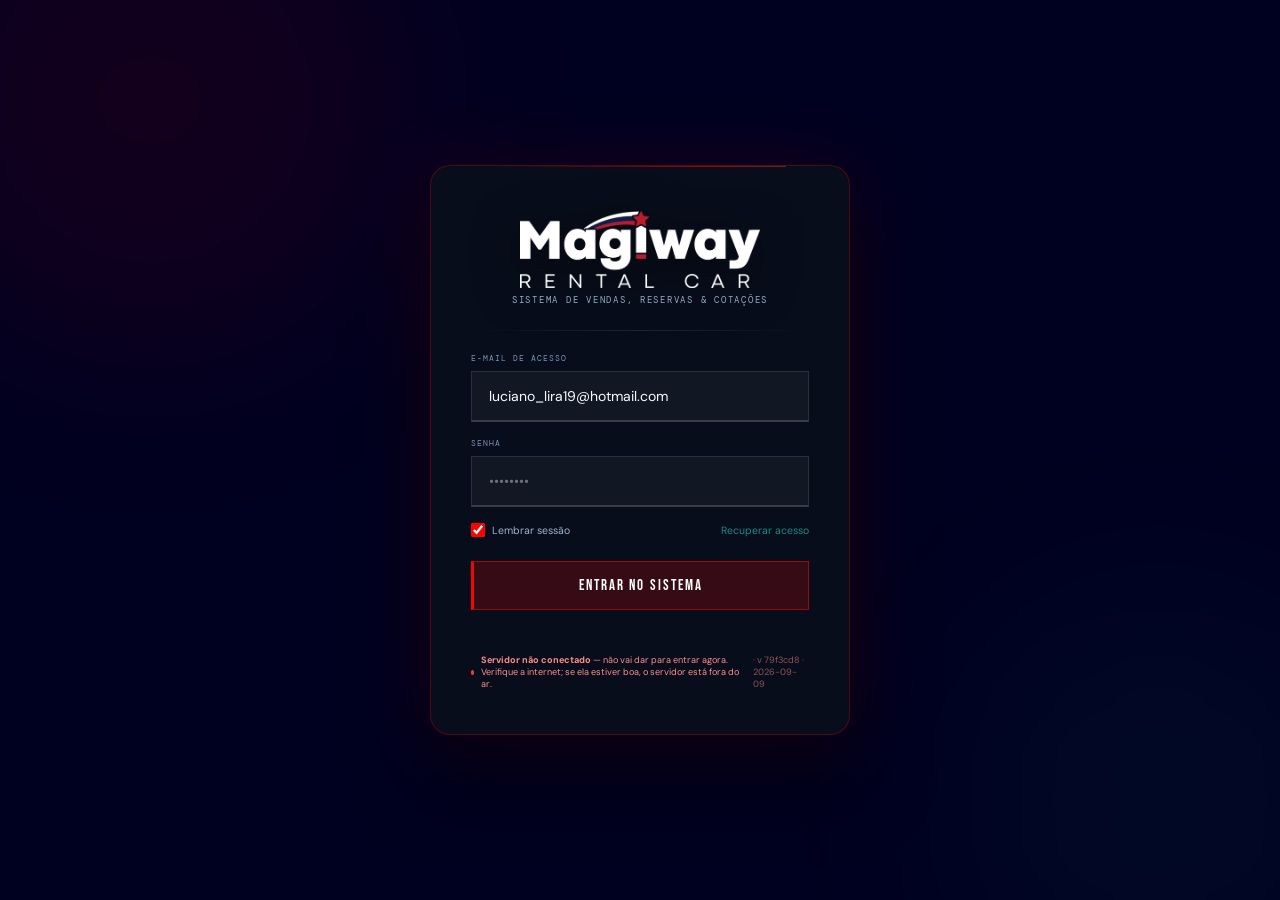
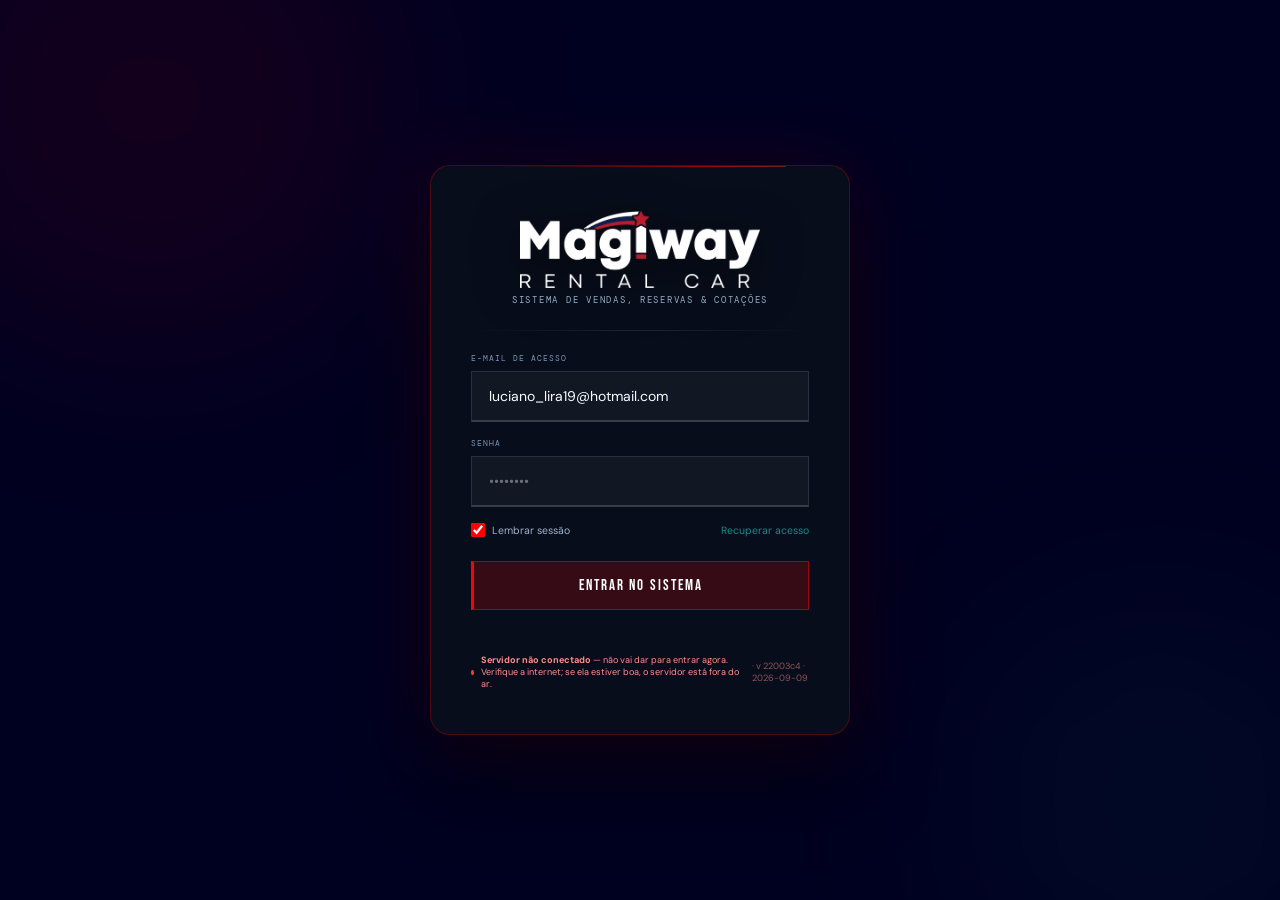
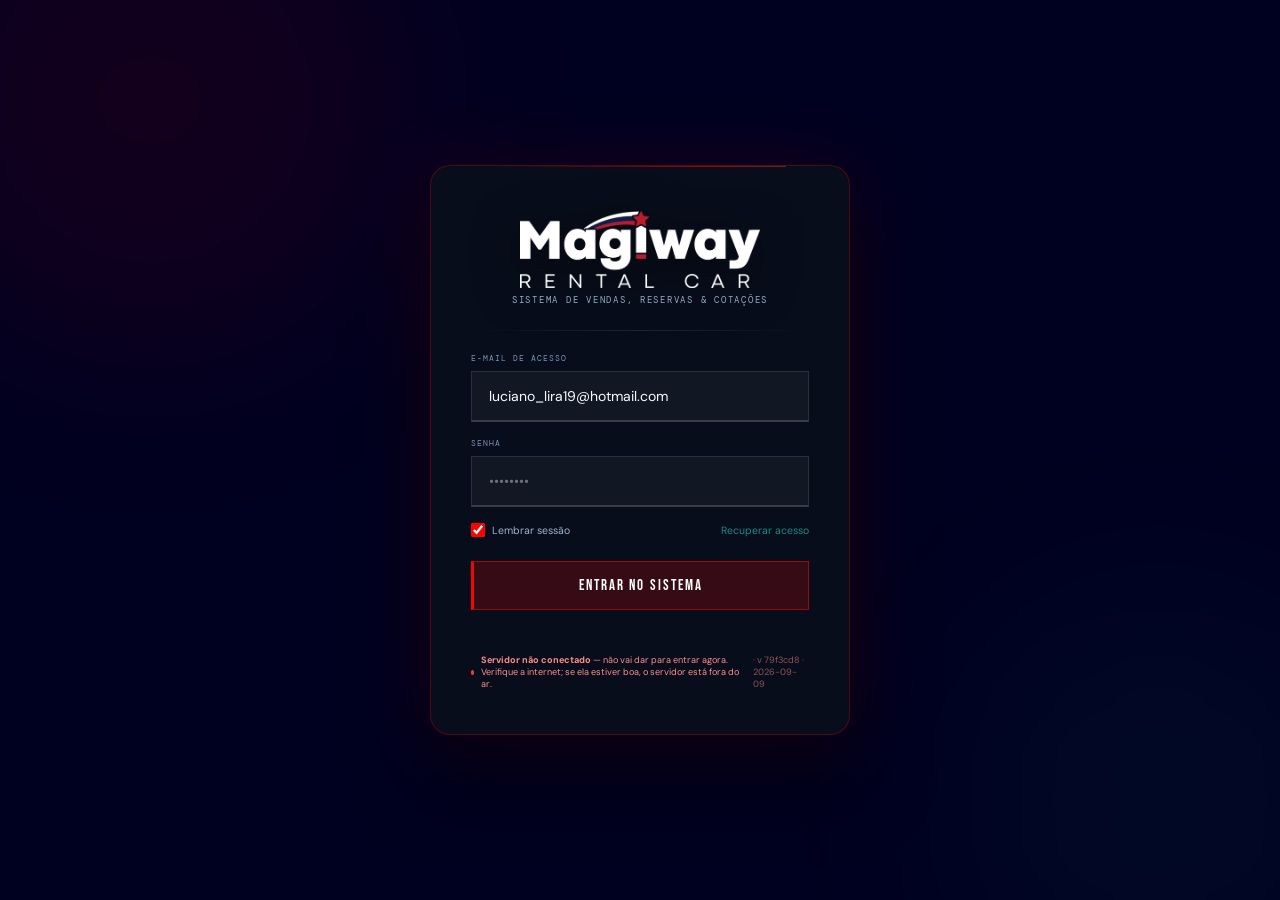
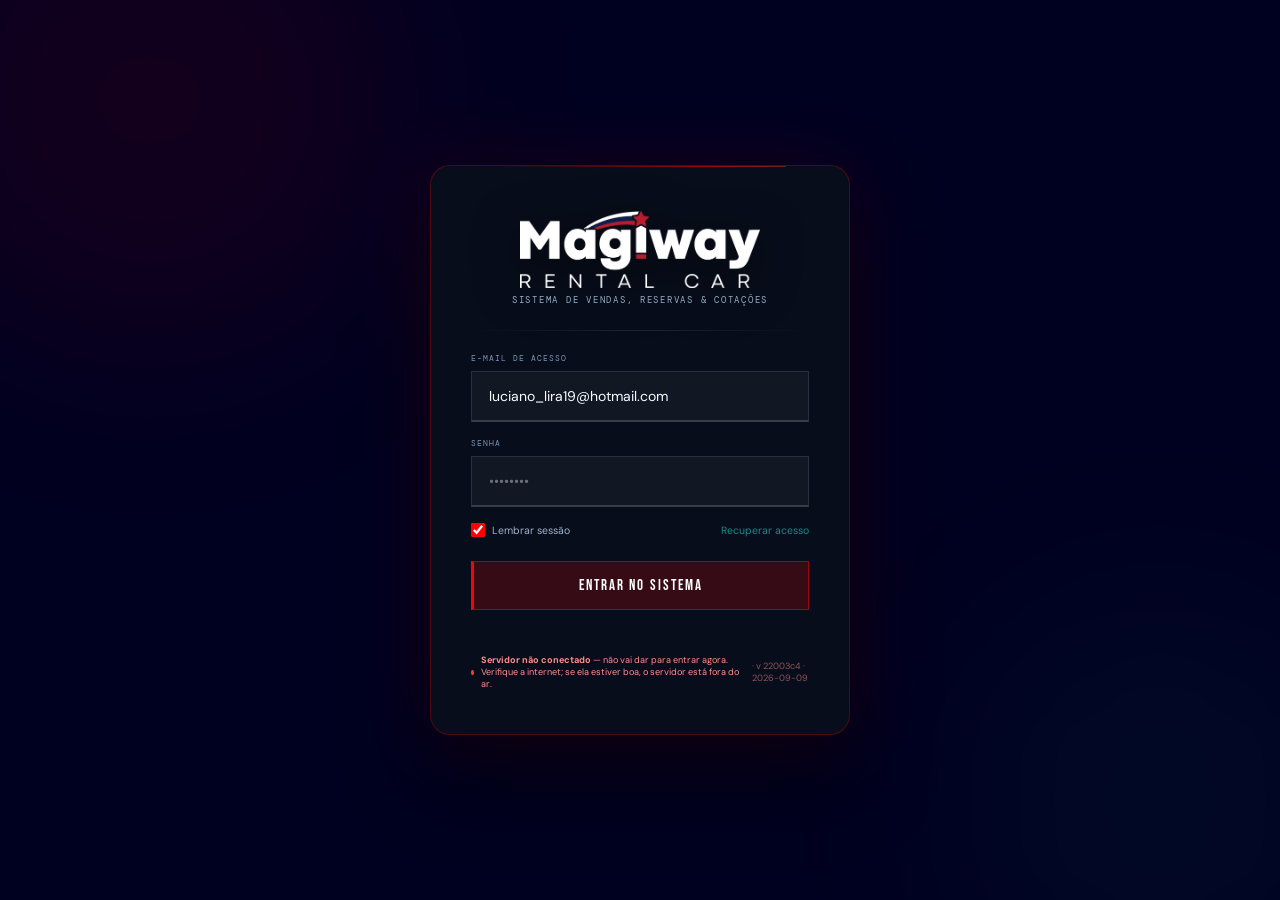
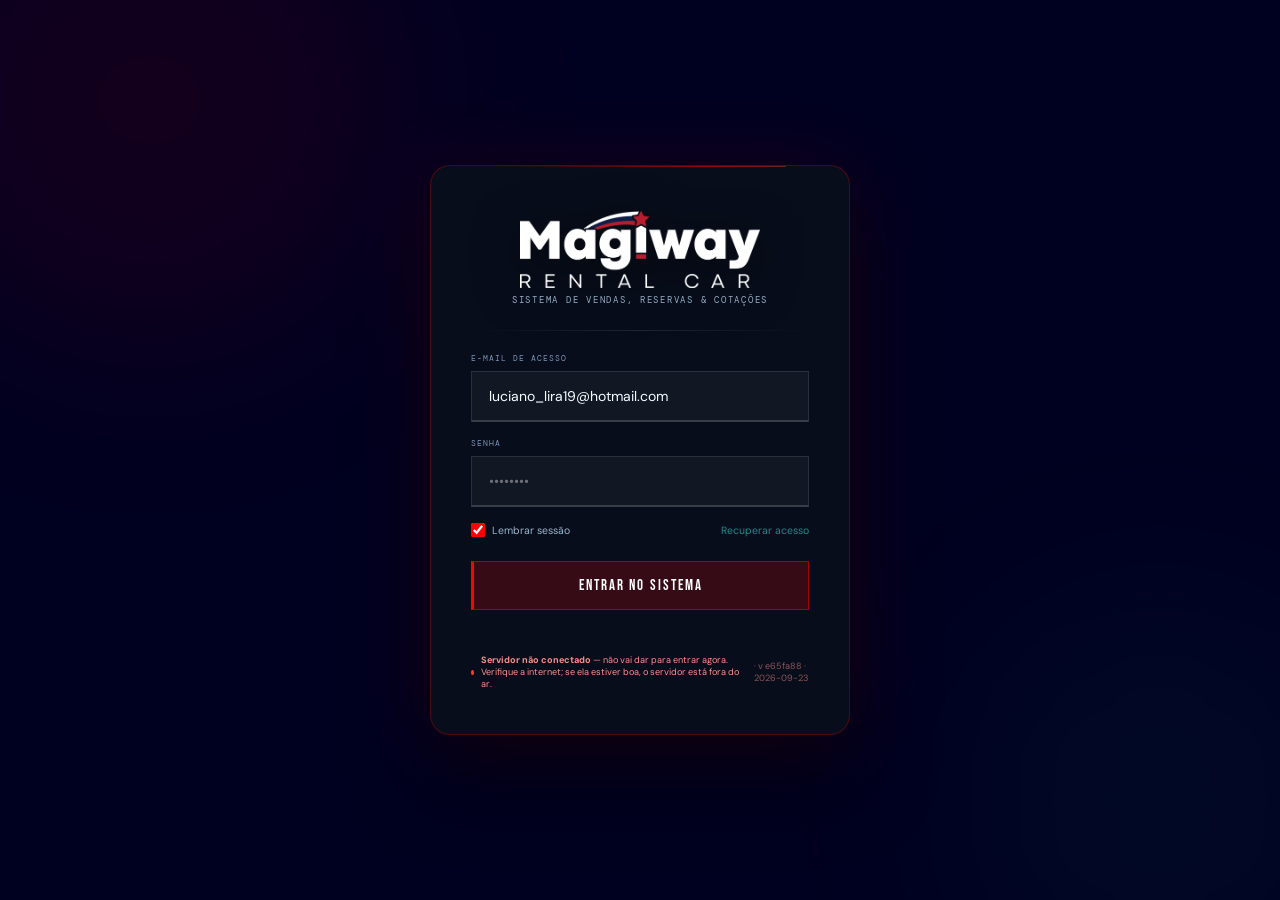
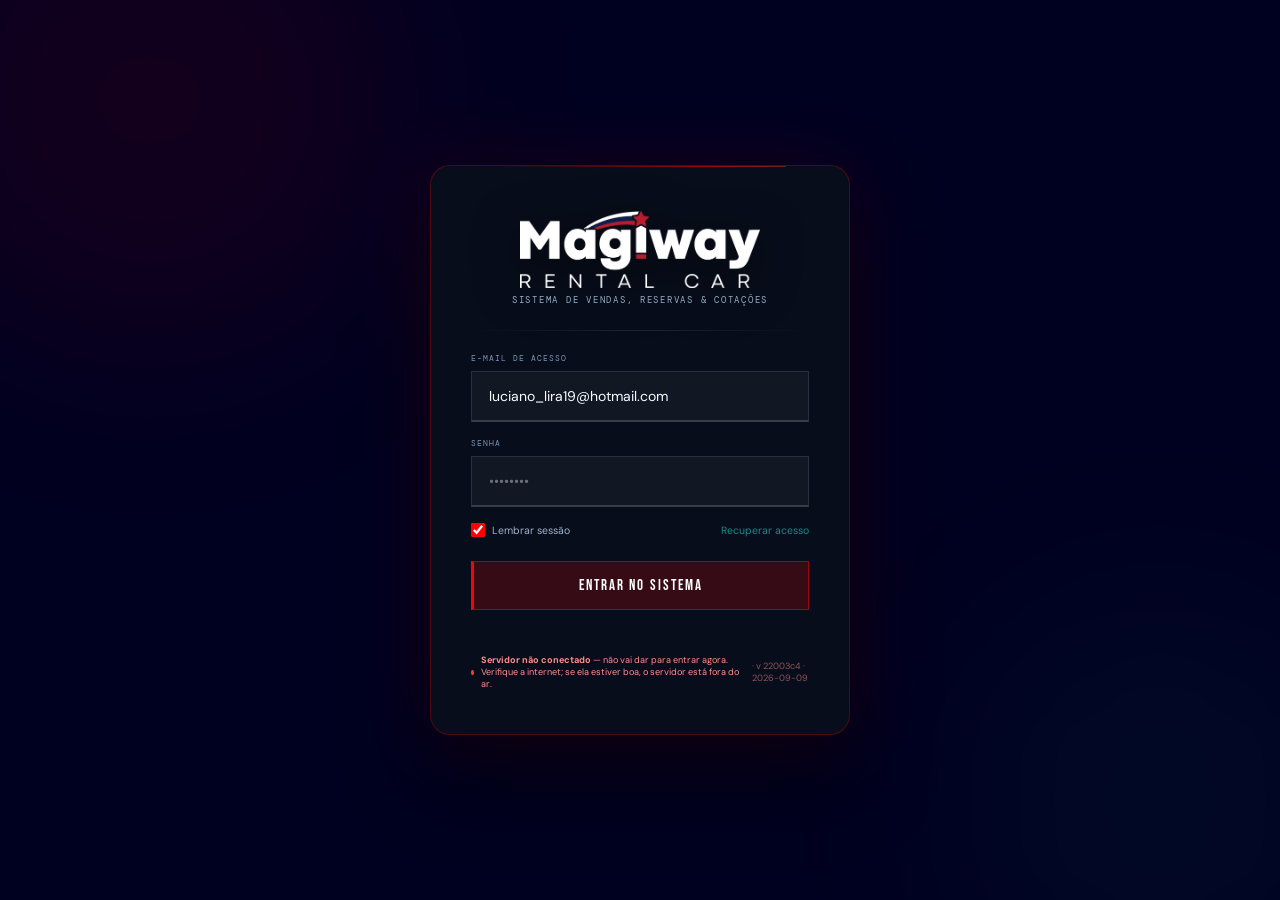
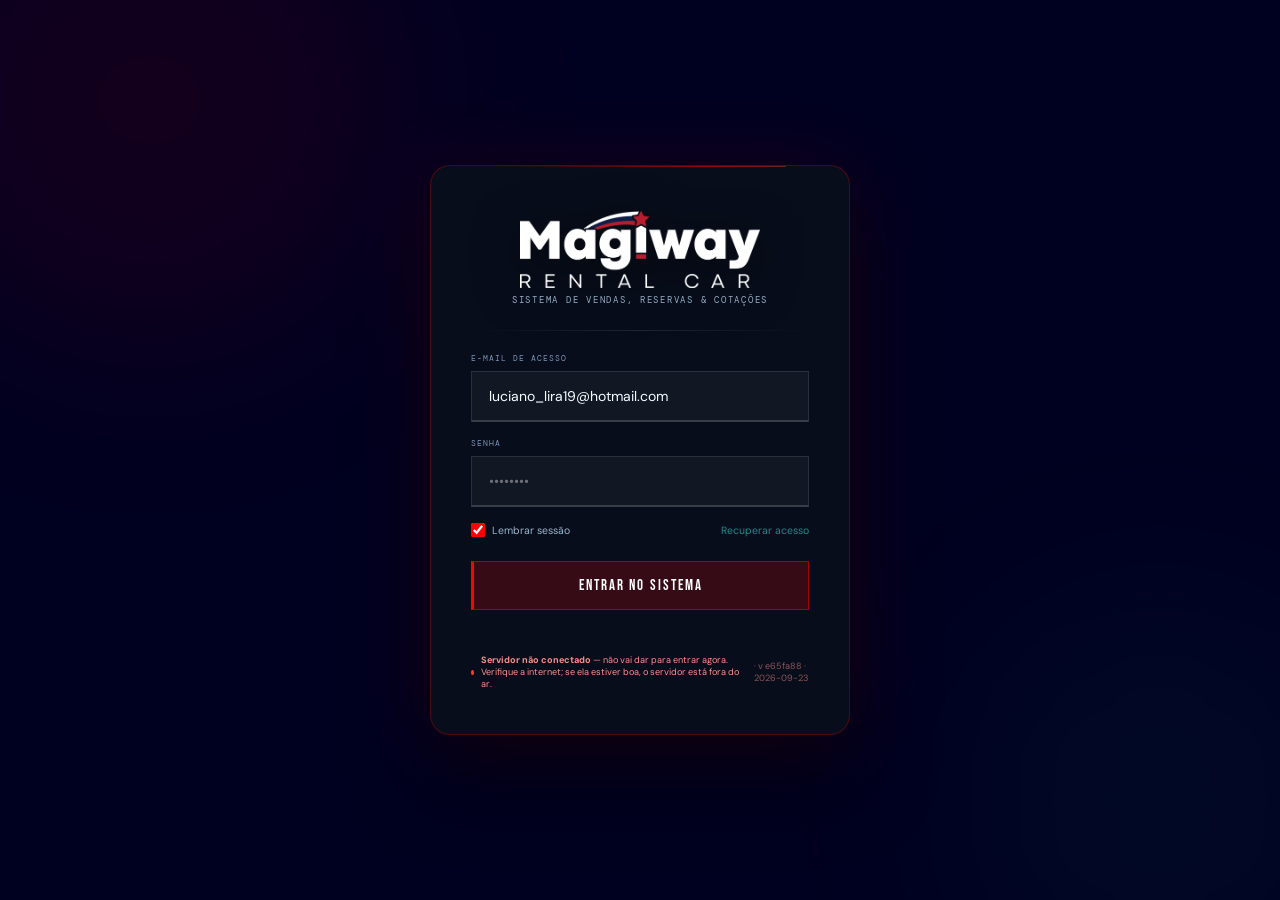
